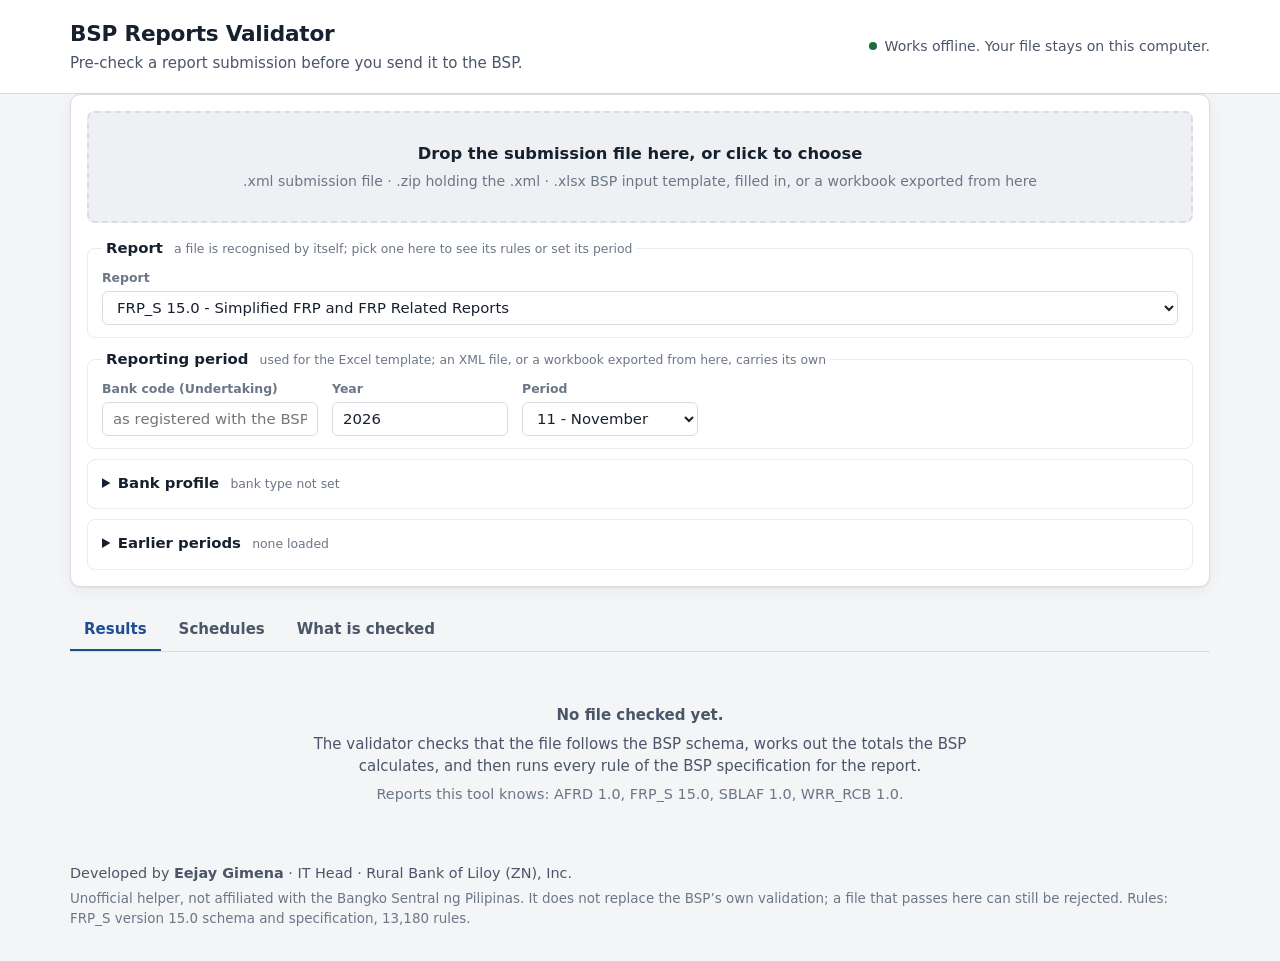
==== index.html @ db39f6fe "Add SBLAF report (Report on Business Loan Applications using SBLAF Templates) - Compiled from the SB" ====
<!doctype html>
<html lang="en">
<head>
<meta charset="utf-8">
<meta name="viewport" content="width=device-width, initial-scale=1">
<meta name="author" content="Eejay Gimena, IT Head, Rural Bank of Liloy (ZN), Inc.">
<title>BSP Reports Validator</title>
<style>
:root {
  color-scheme: light dark;
  --bg: #f4f5f7;
  --surface: #ffffff;
  --sunken: #eef0f3;
  --line: #d9dde3;
  --line-soft: #e8ebef;
  --ink: #17202e;
  --ink-2: #4a5568;
  --ink-3: #6b7686;
  --accent: #1d4f91;
  --accent-ink: #ffffff;
  --accent-soft: #e6eef8;
  --error: #b3261e;
  --error-soft: #fbe9e7;
  --warning: #8a5300;
  --warning-soft: #fdf1d8;
  --info: #2b5c8a;
  --info-soft: #e5eff8;
  --ok: #1b6e3c;
  --ok-soft: #e2f3e8;
  --mark: #fff3bf;
  --shadow: 0 1px 2px rgba(23, 32, 46, .06), 0 4px 16px rgba(23, 32, 46, .05);
  --mono: ui-monospace, "Cascadia Mono", Consolas, "Liberation Mono", Menlo, monospace;
  --sans: "Segoe UI", system-ui, -apple-system, "Helvetica Neue", Arial, sans-serif;
}

@media (prefers-color-scheme: dark) {
  :root {
    --bg: #12161c;
    --surface: #1a2029;
    --sunken: #151a22;
    --line: #2e3744;
    --line-soft: #252d38;
    --ink: #e7ebf0;
    --ink-2: #b3bcc8;
    --ink-3: #8894a3;
    --accent: #7fb0ea;
    --accent-ink: #0d1520;
    --accent-soft: #1d2b3d;
    --error: #ff8f85;
    --error-soft: #3a1c1a;
    --warning: #f1b34b;
    --warning-soft: #372a10;
    --info: #8dbbe6;
    --info-soft: #1a2a3a;
    --ok: #6fce94;
    --ok-soft: #15301f;
    --mark: #4a3f10;
    --shadow: 0 1px 2px rgba(0, 0, 0, .4), 0 4px 16px rgba(0, 0, 0, .25);
  }
}

* { box-sizing: border-box; }
html { -webkit-text-size-adjust: 100%; }
body {
  margin: 0;
  background: var(--bg);
  color: var(--ink);
  font: 15px/1.5 var(--sans);
}
h1, h2, h3, p { margin: 0; }
code, .mono { font-family: var(--mono); font-size: .92em; }
code { background: var(--sunken); padding: .05em .35em; border-radius: 4px; overflow-wrap: anywhere; }
button, input, select { font: inherit; color: inherit; }
[hidden] { display: none !important; }
.wrap { max-width: 1180px; margin: 0 auto; padding: 0 20px; }
.muted { color: var(--ink-3); font-size: .9rem; }
.num { font-variant-numeric: tabular-nums; }

:focus-visible { outline: 2px solid var(--accent); outline-offset: 2px; border-radius: 4px; }

/* ---- header ---- */
.top { background: var(--surface); border-bottom: 1px solid var(--line); }
.top-inner { display: flex; align-items: center; justify-content: space-between; gap: 16px 32px; flex-wrap: wrap; padding-top: 18px; padding-bottom: 18px; }
h1 { font-size: 1.35rem; font-weight: 650; letter-spacing: -.01em; }
.tagline { color: var(--ink-2); margin-top: 2px; }
.offline { display: flex; align-items: center; gap: 8px; color: var(--ink-2); font-size: .88rem; }
.dot { width: 8px; height: 8px; border-radius: 50%; background: var(--ok); flex: none; }

main { padding-top: 20px; padding-bottom: 8px; }
.card { background: var(--surface); border: 1px solid var(--line); border-radius: 10px; box-shadow: var(--shadow); }

/* ---- intake ---- */
.intake { padding: 16px; }
.drop {
  display: flex; flex-direction: column; align-items: center; justify-content: center; gap: 4px;
  min-height: 112px; padding: 20px; text-align: center; cursor: pointer;
  border: 2px dashed var(--line); border-radius: 8px; background: var(--sunken);
  transition: border-color .12s, background .12s;
}
.drop:hover, .drop.over { border-color: var(--accent); background: var(--accent-soft); }
.drop:focus-within { border-color: var(--accent); }
.drop input { position: absolute; width: 1px; height: 1px; opacity: 0; }
.drop-title { font-weight: 600; font-size: 1.02rem; }
.drop-hint { color: var(--ink-3); font-size: .88rem; }
.check { display: inline-flex; gap: 10px; align-items: flex-start; cursor: pointer; }
.check input { margin-top: 4px; width: 16px; height: 16px; accent-color: var(--accent); flex: none; }
.check small { display: block; color: var(--ink-3); font-size: .85rem; }
.progress { display: flex; align-items: center; gap: 12px; margin-top: 14px; color: var(--ink-2); font-size: .9rem; }
.bar { flex: 1; height: 6px; background: var(--sunken); border-radius: 3px; overflow: hidden; }
.bar-fill { height: 100%; width: 0; background: var(--accent); transition: width .1s linear; }
.fail { margin-top: 14px; padding: 10px 12px; border-radius: 6px; background: var(--error-soft); color: var(--error); font-weight: 500; }

/* ---- tabs ---- */
.tabs { display: flex; gap: 4px; margin: 22px 0 16px; border-bottom: 1px solid var(--line); overflow-x: auto; overflow-y: hidden; }
.tabs button {
  appearance: none; border: 0; background: none; cursor: pointer; white-space: nowrap;
  padding: 9px 14px; color: var(--ink-2); font-weight: 550; border-bottom: 2px solid transparent;
}
.tabs button:hover { color: var(--ink); }
.tabs button[aria-selected="true"] { color: var(--accent); border-bottom-color: var(--accent); }
.tabs .count { margin-left: 6px; font-size: .8rem; padding: 1px 7px; border-radius: 9px; background: var(--sunken); color: var(--ink-2); }

.empty { padding: 36px 20px; text-align: center; color: var(--ink-2); max-width: 46rem; margin: 0 auto; }
.empty p + p { margin-top: 6px; }

/* ---- verdict ---- */
.verdict { display: flex; gap: 14px; align-items: flex-start; padding: 16px 18px; border-radius: 10px; border: 1px solid; }
.verdict h2 { font-size: 1.15rem; font-weight: 650; }
.verdict p { color: var(--ink-2); font-size: .92rem; margin-top: 2px; overflow-wrap: anywhere; }
.verdict .glyph { flex: none; width: 28px; height: 28px; border-radius: 50%; display: grid; place-items: center; font-weight: 700; color: var(--surface); margin-top: 1px; }
.verdict.error { background: var(--error-soft); border-color: color-mix(in srgb, var(--error) 35%, transparent); }
.verdict.error h2 { color: var(--error); } .verdict.error .glyph { background: var(--error); }
.verdict.warning { background: var(--warning-soft); border-color: color-mix(in srgb, var(--warning) 35%, transparent); }
.verdict.warning h2 { color: var(--warning); } .verdict.warning .glyph { background: var(--warning); }
.verdict.ok { background: var(--ok-soft); border-color: color-mix(in srgb, var(--ok) 35%, transparent); }
.verdict.ok h2 { color: var(--ok); } .verdict.ok .glyph { background: var(--ok); }
.notice { margin-top: 10px; padding: 10px 14px; border-radius: 8px; background: var(--info-soft); color: var(--ink); font-size: .92rem; border: 1px solid color-mix(in srgb, var(--info) 30%, transparent); }

/* ---- summary cards ---- */
.cards { display: grid; grid-template-columns: repeat(3, minmax(0, 1fr)); gap: 14px; margin-top: 14px; }
.cards .card { padding: 14px 16px; }
.cards h3 { font-size: .78rem; font-weight: 650; text-transform: uppercase; letter-spacing: .06em; color: var(--ink-3); margin-bottom: 8px; }
.kv { display: grid; grid-template-columns: auto 1fr; gap: 4px 14px; margin: 0; }
.kv dt { color: var(--ink-2); }
.kv dd { margin: 0; text-align: right; font-variant-numeric: tabular-nums; overflow-wrap: anywhere; }
.kv dd.bad { color: var(--error); font-weight: 600; }
.kv .zero { color: var(--ink-3); }
.kv .rule { grid-column: 1 / -1; border-top: 1px solid var(--line-soft); margin: 4px 0; }
.card-foot { margin-top: 10px; padding-top: 10px; border-top: 1px solid var(--line-soft); color: var(--ink-2); font-size: .88rem; }
.card-foot.late { color: var(--error); }

/* ---- issue toolbar ---- */
.section-head { display: flex; align-items: baseline; justify-content: space-between; gap: 12px; margin: 24px 0 10px; flex-wrap: wrap; }
.section-head h2 { font-size: 1.05rem; font-weight: 650; }
.toolbar { display: flex; gap: 10px; align-items: flex-end; flex-wrap: wrap; margin-bottom: 12px; }
.field { display: flex; flex-direction: column; gap: 3px; font-size: .78rem; color: var(--ink-3); font-weight: 600; }
.field.grow { flex: 1; min-width: 200px; }
.field input, .field select {
  height: 34px; padding: 0 10px; border: 1px solid var(--line); border-radius: 6px; background: var(--surface);
  font-size: .93rem; font-weight: 400; color: var(--ink); min-width: 0;
}
.chips { display: flex; gap: 6px; flex-wrap: wrap; }
.chip {
  appearance: none; cursor: pointer; height: 34px; padding: 0 12px; border-radius: 17px;
  border: 1px solid var(--line); background: var(--surface); color: var(--ink-3); font-weight: 600; font-size: .88rem;
  display: inline-flex; align-items: center; gap: 7px;
}
.chip::before { content: ""; width: 8px; height: 8px; border-radius: 50%; background: currentColor; opacity: .35; }
.chip[aria-pressed="true"] { color: var(--ink); }
.chip[aria-pressed="true"]::before { opacity: 1; }
.chip.error[aria-pressed="true"] { background: var(--error-soft); border-color: transparent; }
.chip.error[aria-pressed="true"]::before { background: var(--error); }
.chip.warning[aria-pressed="true"] { background: var(--warning-soft); border-color: transparent; }
.chip.warning[aria-pressed="true"]::before { background: var(--warning); }
.chip.info[aria-pressed="true"] { background: var(--info-soft); border-color: transparent; }
.chip.info[aria-pressed="true"]::before { background: var(--info); }
.seg { display: inline-flex; border: 1px solid var(--line); border-radius: 6px; overflow: hidden; height: 34px; }
.seg button { appearance: none; border: 0; background: var(--surface); padding: 0 12px; cursor: pointer; color: var(--ink-2); font-size: .88rem; font-weight: 600; }
.seg button + button { border-left: 1px solid var(--line); }
.seg button[aria-pressed="true"] { background: var(--accent); color: var(--accent-ink); }
.btn {
  appearance: none; cursor: pointer; height: 34px; padding: 0 12px; border-radius: 6px;
  border: 1px solid var(--line); background: var(--surface); font-weight: 600; font-size: .88rem; color: var(--ink);
}
.btn:hover { border-color: var(--accent); color: var(--accent); }
.btn.small { height: 28px; font-size: .82rem; padding: 0 10px; }

/* ---- grouped view ---- */
.groups { display: flex; flex-direction: column; gap: 8px; }
.group { background: var(--surface); border: 1px solid var(--line); border-radius: 8px; overflow: hidden; }
.group-head {
  appearance: none; border: 0; background: none; width: 100%; text-align: left; cursor: pointer;
  display: grid; grid-template-columns: auto 1fr auto; gap: 12px; align-items: center; padding: 10px 14px;
}
.group-head:hover { background: var(--sunken); }
.group-main { min-width: 0; }
.group-title { font-weight: 600; }
.group-meta { display: flex; gap: 6px 10px; flex-wrap: wrap; align-items: center; color: var(--ink-3); font-size: .85rem; margin-top: 2px; }
.group-count { font-weight: 650; font-variant-numeric: tabular-nums; display: flex; align-items: center; gap: 10px; }
.group-count::after { content: ">"; color: var(--ink-3); font-size: 1.2rem; line-height: 1; transition: transform .12s; }
.group.open .group-count::after { transform: rotate(90deg); }
.group-body { border-top: 1px solid var(--line-soft); }
.group-more { padding: 8px 14px; display: flex; gap: 12px; align-items: center; color: var(--ink-3); font-size: .88rem; }

.sev { display: inline-block; min-width: 4.6rem; text-align: center; font-size: .72rem; font-weight: 700; letter-spacing: .05em; text-transform: uppercase; padding: 3px 8px; border-radius: 4px; }
.sev.error { background: var(--error-soft); color: var(--error); }
.sev.warning { background: var(--warning-soft); color: var(--warning); }
.sev.info { background: var(--info-soft); color: var(--info); }
.tag { display: inline-block; font-size: .74rem; font-weight: 600; padding: 1px 7px; border-radius: 4px; background: var(--sunken); color: var(--ink-2); white-space: nowrap; }
.tag.pos { font-family: var(--mono); background: var(--accent-soft); color: var(--accent); }
.tag.basis-practice { background: none; border: 1px dashed var(--line); }

/* ---- tables ---- */
.table-scroll { overflow-x: auto; border: 1px solid var(--line); border-radius: 8px; background: var(--surface); }
.group-body .table-scroll { border: 0; border-radius: 0; }
table.grid { width: 100%; border-collapse: collapse; font-size: .9rem; }
.grid th { text-align: left; font-size: .74rem; text-transform: uppercase; letter-spacing: .05em; color: var(--ink-3); font-weight: 650; padding: 8px 12px; background: var(--sunken); border-bottom: 1px solid var(--line); white-space: nowrap; }
.grid td { padding: 7px 12px; border-bottom: 1px solid var(--line-soft); vertical-align: top; }
.grid tr:last-child td { border-bottom: 0; }
.grid tbody tr.click { cursor: pointer; }
.grid tbody tr.click:hover { background: var(--accent-soft); }
.grid td.line { font-variant-numeric: tabular-nums; white-space: nowrap; color: var(--ink-2); }
.grid td.value { font-family: var(--mono); font-size: .86rem; overflow-wrap: anywhere; max-width: 18rem; }
.grid td.value:empty::after { content: "(empty)"; color: var(--ink-3); font-family: var(--sans); font-style: italic; }
.grid td.msg { min-width: 16rem; }
.grid td.fld { min-width: 11rem; }
.grid td.fld .name { color: var(--ink-2); }
.pager { display: flex; gap: 10px; align-items: center; justify-content: flex-end; margin-top: 10px; color: var(--ink-3); font-size: .88rem; }
.none { padding: 28px; text-align: center; color: var(--ink-3); }

/* ---- setup (period, bank profile, earlier periods) ---- */
.setup { display: grid; gap: 10px; margin-top: 14px; }
.setup-block { border: 1px solid var(--line-soft); border-radius: 8px; padding: 10px 14px 12px; margin: 0; min-width: 0; }
.setup-block legend, .setup-block summary { font-weight: 600; font-size: .93rem; padding: 0 4px; }
.setup-block summary { cursor: pointer; padding: 2px 0; }
.setup-block legend small, .setup-block summary small { font-weight: 400; color: var(--ink-3); margin-left: 6px; }
.setup-block .muted { margin: 6px 0 10px; max-width: 60rem; }
.row { display: flex; gap: 10px 14px; flex-wrap: wrap; align-items: flex-end; }
.row.checks { margin: 12px 0; gap: 8px 28px; }
.row .field { min-width: 11rem; }
.field small { font-weight: 400; }
.field.wide { margin-top: 4px; }
.field textarea {
  padding: 8px 10px; border: 1px solid var(--line); border-radius: 6px; background: var(--surface);
  font: .88rem/1.4 var(--mono); color: var(--ink); resize: vertical; min-height: 4.2rem;
}
.check.inline { align-items: center; height: 34px; }
.check.inline input { margin-top: 0; }
.file-btn { display: inline-flex; align-items: center; position: relative; }
.file-btn input { position: absolute; inset: 0; opacity: 0; cursor: pointer; }
.plain { list-style: none; margin: 8px 0 0; padding: 0; color: var(--ink-2); font-size: .9rem; }
.plain li { padding: 2px 0; }
.plain .bad { color: var(--error); }

/* ---- finding detail ---- */
.finding { border-bottom: 1px solid var(--line-soft); }
.finding:last-child { border-bottom: 0; }
.finding-head {
  appearance: none; border: 0; background: none; width: 100%; text-align: left; cursor: pointer;
  display: grid; grid-template-columns: 5.4rem minmax(0, 1fr) auto; gap: 4px 12px; align-items: start; padding: 9px 14px;
}
.finding-head:hover { background: var(--accent-soft); }
.finding-msg { overflow-wrap: anywhere; }
.finding-meta { display: flex; gap: 4px 8px; flex-wrap: wrap; align-items: center; margin-top: 3px; color: var(--ink-3); font-size: .84rem; }
.finding-vals { font-family: var(--mono); font-size: .84rem; color: var(--ink-2); text-align: right; white-space: nowrap; }
.finding-vals b { color: var(--error); font-weight: 600; }
.finding-body { padding: 4px 14px 14px 14px; background: var(--sunken); }
.finding-body h4 { margin: 12px 0 4px; font-size: .74rem; text-transform: uppercase; letter-spacing: .05em; color: var(--ink-3); font-weight: 650; }
.formula { font-family: var(--mono); font-size: .84rem; overflow-wrap: anywhere; background: var(--surface); border: 1px solid var(--line-soft); border-radius: 6px; padding: 7px 10px; }
.side { display: grid; grid-template-columns: repeat(2, minmax(0, 1fr)); gap: 12px; }
.side .total { font-family: var(--mono); font-weight: 650; }
.ops { width: 100%; border-collapse: collapse; font-size: .86rem; background: var(--surface); border: 1px solid var(--line-soft); border-radius: 6px; }
.ops td { padding: 4px 8px; border-bottom: 1px solid var(--line-soft); vertical-align: top; }
.ops tr:last-child td { border-bottom: 0; }
.ops .ref { font-family: var(--mono); font-size: .8rem; overflow-wrap: anywhere; }
.ops .lab { color: var(--ink-2); }
.ops .val { text-align: right; font-family: var(--mono); white-space: nowrap; }
.ops .calc { color: var(--ink-3); font-size: .78rem; }
.plainnote { margin-top: 10px; color: var(--ink-2); font-size: .9rem; }

/* ---- send to the BSP (local program only) ---- */
.sendcard { margin-top: 14px; padding: 14px 16px; }
.sendcard h3 { font-size: 1rem; font-weight: 650; }
.sendcard h4 { margin: 16px 0 6px; font-size: .74rem; text-transform: uppercase; letter-spacing: .05em; color: var(--ink-3); font-weight: 650; }
.sendcard .row { margin-top: 10px; }
.sendbuttons { align-items: center; }
.realrow { padding: 10px 12px; border: 1px solid color-mix(in srgb, var(--error) 35%, transparent); border-radius: 8px; background: var(--error-soft); }
.btn.primary { background: var(--accent); border-color: var(--accent); color: var(--accent-ink); }
.btn.primary:hover { color: var(--accent-ink); filter: brightness(1.08); }
.btn.danger { background: var(--error); border-color: var(--error); color: var(--surface); }
.btn.danger:hover { color: var(--surface); filter: brightness(1.08); }
.linkbtn { display: inline-flex; align-items: center; text-decoration: none; }
.attach { flex-basis: 100%; }
.attach-list { margin: 6px 0 2px; }
.send-log { margin-top: 12px; }
.send-log p { margin-top: 4px; overflow-wrap: anywhere; }
.send-log .fail { margin-top: 8px; }
.send-log .rawstatus { font-family: var(--mono); font-size: .78rem; }

/* ---- schedule viewer ---- */
.sched-head { margin: 4px 0 12px; }
.sched-head h2 { font-size: 1.05rem; font-weight: 650; }
.sched-head p { color: var(--ink-2); font-size: .92rem; }
.sched-table { margin-bottom: 18px; }
.sched-table h3 { font-size: .95rem; font-weight: 650; margin-bottom: 6px; }
.sched-table h3 small { font-weight: 400; color: var(--ink-3); margin-left: 6px; }
table.sheet { border-collapse: collapse; font-size: .84rem; }
.sheet th, .sheet td { border: 1px solid var(--line-soft); padding: 4px 8px; vertical-align: top; }
.sheet thead th { background: var(--sunken); font-weight: 600; color: var(--ink-2); text-align: right; min-width: 6.5rem; max-width: 12rem; font-size: .76rem; position: sticky; top: 0; }
.sheet thead th.rowhead { text-align: left; min-width: 16rem; }
.sheet thead th .code { display: block; font-family: var(--mono); color: var(--ink-3); font-weight: 400; }
.sheet tbody th { text-align: left; font-weight: 400; background: var(--surface); max-width: 26rem; position: sticky; left: 0; }
.sheet tbody th .code { font-family: var(--mono); color: var(--ink-3); font-size: .76rem; margin-right: 8px; }
.sheet td { text-align: right; font-family: var(--mono); white-space: nowrap; }
.sheet td.txt { text-align: left; font-family: var(--sans); white-space: normal; }
.sheet td { font-weight: 600; }
.sheet td.calc { background: var(--sunken); color: var(--ink-2); font-weight: 400; }
.sheet td.none { background: repeating-linear-gradient(135deg, transparent 0 5px, var(--line-soft) 5px 6px); }
.sheet td.zero { color: var(--ink-3); }
.sheet td.hit-error { box-shadow: inset 0 0 0 2px var(--error); }
.sheet td.hit-warning { box-shadow: inset 0 0 0 2px var(--warning); }
.sheet td.unknown { color: var(--ink-3); font-family: var(--sans); font-style: italic; }
.legend { display: flex; gap: 6px 18px; flex-wrap: wrap; color: var(--ink-3); font-size: .84rem; margin-bottom: 10px; }
.legend span::before { content: ""; display: inline-block; width: 12px; height: 12px; margin-right: 6px; vertical-align: -1px; border: 1px solid var(--line); border-radius: 2px; }
.legend .l-in { color: var(--ink); font-weight: 600; }
.legend .l-in::before { background: var(--surface); }
.legend .l-calc::before { background: var(--sunken); }
.legend .l-hit::before { box-shadow: inset 0 0 0 2px var(--error); border-color: transparent; }

/* ---- editing in the schedule viewer ---- */
.editbar { display: flex; gap: 8px 14px; align-items: center; justify-content: space-between; flex-wrap: wrap; margin: -2px 0 10px;
  padding: 8px 12px; border: 1px solid var(--line); border-radius: 8px; background: var(--accent-soft); font-size: .88rem; }
#edit-note:empty { display: none; }
#edit-note { margin: 0 0 12px; }
.sheet td.edit { padding: 0; background: var(--surface); }
.sheet td.edit.bad { background: var(--error-soft); }
.cell-in { width: 100%; min-width: 7.5rem; border: 0; background: transparent; color: inherit; font: inherit; font-weight: 600;
  text-align: right; padding: 4px 8px; }
.sheet td.edit.txt .cell-in { text-align: left; font-family: var(--sans); }
.cell-in:focus { outline: 2px solid var(--accent); outline-offset: -2px; border-radius: 0; background: var(--accent-soft); }
.xbtn { margin-left: 6px; border: 1px solid var(--line); background: var(--surface); color: var(--ink-3); border-radius: 4px;
  font-size: .72rem; line-height: 1; padding: 2px 5px; cursor: pointer; }
.xbtn:hover { color: var(--error); border-color: var(--error); }
.list-tools { margin-top: 6px; align-items: center; }
.edit-fields { margin: 0 0 12px; }
.edit-fields .field-in { font-family: var(--mono); }

@media (max-width: 860px) {
  .side { grid-template-columns: 1fr; }
  .finding-head { grid-template-columns: 1fr; }
  .finding-vals { text-align: left; white-space: normal; }
}

/* ---- static panels ---- */
.lead { color: var(--ink-2); margin-bottom: 14px; max-width: 52rem; }
.steps { margin: 0; padding: 0; list-style: none; counter-reset: step; display: grid; gap: 10px; }
.steps li { counter-increment: step; background: var(--surface); border: 1px solid var(--line); border-radius: 8px; padding: 14px 16px 14px 56px; position: relative; }
.steps li::before { content: counter(step); position: absolute; left: 16px; top: 14px; width: 26px; height: 26px; border-radius: 50%; background: var(--accent-soft); color: var(--accent); font-weight: 700; display: grid; place-items: center; font-size: .9rem; }
.steps h3, .note h3 { font-size: 1rem; font-weight: 650; margin-bottom: 2px; }
.steps p { color: var(--ink-2); max-width: 54rem; }
.note { margin-top: 14px; padding: 14px 16px; border-radius: 8px; background: var(--sunken); border: 1px solid var(--line); }
.note ul { margin: 6px 0 0; padding-left: 20px; color: var(--ink-2); }

.foot { padding-top: 22px; padding-bottom: 32px; color: var(--ink-3); font-size: .84rem; }
.foot .credit { color: var(--ink-2); font-size: .9rem; margin-bottom: 4px; }

@media (max-width: 860px) {
  .cards { grid-template-columns: 1fr; }
  .group-head { grid-template-columns: 1fr auto; }
  .group-head > .sev { grid-column: 1 / -1; justify-self: start; }
}

@media print {
  .intake, .tabs, .toolbar, .foot, .btn { display: none !important; }
  body { background: #fff; }
  .card, .group, .table-scroll { box-shadow: none; }
}
</style>
</head>
<body>
<header class="top">
  <div class="wrap top-inner">
    <div>
      <h1>BSP Reports Validator</h1>
      <p class="tagline">Pre-check a report submission before you send it to the BSP.</p>
    </div>
    <p class="offline" title="The page makes no network requests. The file is read by your browser only.">
      <span class="dot" aria-hidden="true"></span>Works offline. Your file stays on this computer.
    </p>
  </div>
</header>

<main class="wrap">
  <section class="card intake" aria-label="Choose a file">
    <label class="drop" id="drop" for="file">
      <input type="file" id="file" accept=".xml,.xlsx,.xlsm,.zip">
      <span class="drop-title">Drop the submission file here, or click to choose</span>
      <span class="drop-hint">.xml submission file &middot; .zip holding the .xml &middot; .xlsx BSP input template, filled in, or a workbook exported from here</span>
    </label>

    <div class="setup">
      <fieldset class="setup-block">
        <legend>Report <small>a file is recognised by itself; pick one here to see its rules or set its period</small></legend>
        <div class="row">
          <label class="field grow">Report
            <select id="report"></select>
          </label>
        </div>
      </fieldset>

      <fieldset class="setup-block">
        <legend>Reporting period <small>used for the Excel template; an XML file, or a workbook exported from here, carries its own</small></legend>
        <div class="row" id="header-fields"></div>
      </fieldset>

      <details class="setup-block" id="profile-box">
        <summary>Bank profile <small id="profile-summary"></small></summary>
        <p class="muted">The BSP looks these facts up in its own records. They decide which schedules are required and which rules apply.
          Rules that need a fact left blank here are counted as &ldquo;not checked&rdquo;.</p>
        <div class="row">
          <label class="field" data-need="BNKGRP">Bank type
            <select id="p-group">
              <option value="">Not set</option>
              <option value="RB">Rural bank (RB)</option>
              <option value="TB">Thrift bank (TB)</option>
              <option value="UKB">Universal or commercial bank (UKB)</option>
              <option value="DB">Digital bank (DB)</option>
            </select>
          </label>
          <label class="field" data-need="PARENTBNKGRP">Parent bank
            <select id="p-parent">
              <option value="NONE">None, or not a bank</option>
              <option value="UKB">Universal or commercial bank</option>
              <option value="DB">Digital bank</option>
              <option value="TB">Thrift bank</option>
              <option value="RB">Rural bank</option>
            </select>
          </label>
          <label class="field" data-need="BRANCHCOUNT DOMESTICBRANCHCOUNT">Banking offices <small>head office and branches</small>
            <input type="number" id="p-branches" min="0" step="1" placeholder="not set">
          </label>
          <label class="field" data-need="SUBSIDIARYCOUNT">Bank subsidiaries <small>reporting with this bank</small>
            <input type="number" id="p-subsidiaries" min="0" step="1" placeholder="not set">
          </label>
        </div>
        <div class="row checks">
          <label class="check" data-need="ISDOMESTIC"><input type="checkbox" id="p-domestic" checked><span>Domestic bank <small>not a branch of a foreign bank</small></span></label>
          <label class="check" data-need="A_TRUST"><input type="checkbox" id="p-trust"><span>Has trust authority <small>files the FRPTI schedules</small></span></label>
          <label class="check" data-need="A_EMI"><input type="checkbox" id="p-emi"><span>E-money issuer <small>files the EMONEY schedules</small></span></label>
        </div>
        <label class="field wide" data-need="@branches">Branch list for the BRIS regional checks <small>optional; one office per line: branch code, region code, location code</small>
          <textarea id="p-branch-list" rows="3" spellcheck="false" placeholder="001, 9, 4&#10;002, 9, 4"></textarea>
        </label>
        <p class="muted" id="branch-help" data-need="@branches"></p>
      </details>

      <details class="setup-block" id="history-box">
        <summary>Earlier periods <small id="history-summary">none loaded</small></summary>
        <p class="muted">Some rules compare this period with an earlier one (last month, last quarter, last year, the last three year-ends).
          Add those submissions here, as XML, and the rules run; without them they are counted as &ldquo;not checked&rdquo;.</p>
        <div class="row">
          <label class="btn file-btn">Add earlier files<input type="file" id="history-file" accept=".xml" multiple></label>
          <button class="btn" id="history-clear" type="button" hidden>Remove all</button>
        </div>
        <ul class="plain" id="history-list"></ul>
      </details>
    </div>

    <div class="progress" id="progress" hidden>
      <div class="bar"><div class="bar-fill" id="bar"></div></div>
      <span id="progress-text">Reading...</span>
    </div>
    <p class="fail" id="fail" role="alert" hidden></p>
  </section>

  <nav class="tabs" role="tablist" aria-label="Sections">
    <button role="tab" id="tab-results" aria-controls="panel-results" aria-selected="true">Results</button>
    <button role="tab" id="tab-schedules" aria-controls="panel-schedules" aria-selected="false">Schedules</button>
    <button role="tab" id="tab-rules" aria-controls="panel-rules" aria-selected="false">What is checked</button>
  </nav>

  <section id="panel-results" role="tabpanel" aria-labelledby="tab-results">
    <div class="empty" id="empty">
      <p><strong>No file checked yet.</strong></p>
      <p>The validator checks that the file follows the BSP schema, works out the totals the BSP calculates,
        and then runs every rule of the BSP specification for the report.</p>
      <p class="muted" id="report-list"></p>
    </div>
    <div id="results" hidden></div>
  </section>

  <section id="panel-schedules" role="tabpanel" aria-labelledby="tab-schedules" hidden>
    <div class="empty" id="schedules-empty">
      <p><strong>No file checked yet.</strong></p>
      <p>After a check, this tab shows each schedule as the BSP will see it: your figures plus the totals it calculates.
        Values can be changed here too, then exported to Excel or XML.</p>
    </div>
    <div id="schedules" hidden>
      <div class="toolbar">
        <label class="field grow">Schedule
          <select id="schedule-pick"></select>
        </label>
        <label class="check inline"><input type="checkbox" id="schedule-filled" checked><span>Hide rows with no amounts</span></label>
        <label class="check inline"><input type="checkbox" id="schedule-edit"><span>Edit values</span></label>
      </div>
      <div class="editbar" id="editbar" hidden>
        <span id="edit-status"></span>
        <span class="row">
          <button class="btn small" type="button" id="edit-xlsx">Export to Excel</button>
          <button class="btn small primary" type="button" id="edit-xml">Export to XML</button>
        </span>
      </div>
      <div class="send-log" id="edit-note"></div>
      <div id="schedule-view"></div>
    </div>
  </section>

  <section id="panel-rules" role="tabpanel" aria-labelledby="tab-rules" hidden>
    <p class="lead">Everything checked here comes from two files the BSP publishes for the report: the XML schema (XSD) and the
      specification workbook with its &ldquo;Assertions&rdquo; sheet. Finding codes are the BSP&rsquo;s own rule codes, so they match
      what the BSP portal reports back.</p>
    <div class="table-scroll">
      <table class="grid" id="rule-grid">
        <thead><tr><th style="width:11rem">Codes</th><th style="width:7rem">Count</th><th>What they check</th></tr></thead>
        <tbody></tbody>
      </table>
    </div>
    <div class="note">
      <h3>What this tool cannot see</h3>
      <ul>
        <li>The BSP&rsquo;s reference data about your bank. Enter the facts under <em>Bank profile</em>; anything left blank turns the rules that need it into &ldquo;not checked&rdquo;.</li>
        <li>Your earlier submissions as stored at the BSP. Add the earlier files under <em>Earlier periods</em> to run the period-on-period rules.</li>
        <li><code>CHECK-</code> findings are this tool&rsquo;s own sanity checks. They are not BSP rules and are always warnings.</li>
        <li>An empty sheet in the Excel template is treated as a schedule that was not submitted, unless the Header sheet of a workbook
          exported from here lists it under &ldquo;Filed empty&rdquo;.</li>
        <li>This page cannot send a file to the BSP by itself. Run <code>node submit.js ui</code> on your PC to get the same page with
          &ldquo;Send to sandbox&rdquo; and &ldquo;Submit to the BSP&rdquo; buttons; that program holds the bank&rsquo;s certificate.</li>
      </ul>
    </div>
    <div class="toolbar" style="margin-top:18px">
      <label class="field grow">Look up a rule
        <input type="search" id="rule-search" placeholder="Rule code, schedule or words, e.g. RIN-AAS3-272, FRP_BS, deposit">
      </label>
    </div>
    <div class="table-scroll">
      <table class="grid" id="rule-search-grid">
        <thead><tr><th style="width:17rem">Rule</th><th style="width:6rem">Severity</th><th>Message and formula</th></tr></thead>
        <tbody></tbody>
      </table>
    </div>
  </section>
</main>

<footer class="wrap foot">
  <p class="credit">Developed by <strong>Eejay Gimena</strong> &middot; IT Head &middot; Rural Bank of Liloy (ZN), Inc.</p>
  <p>Unofficial helper, not affiliated with the Bangko Sentral ng Pilipinas. It does not replace the BSP&rsquo;s own validation;
    a file that passes here can still be rejected. Rules: <span id="spec-source"></span>.</p>
</footer>

<script>
// Generated by tools/build_spec.py from AFRD_v1.0.xsd and AFRD_v1.0_specification.xlsx. Do not edit.
// "blob" is the gzip + base64 of the compiled report definition (62 KB of JSON).
(function (root) {
  'use strict';
  var BSPV = root.BSPV = root.BSPV || {};
  (BSPV.specs = BSPV.specs || {})["AFRD"] = {"report":"AFRD","version":"1.0","title":"AFRD Financing","root":"AFRD","ns":"http://bsp.gov.ph/xml/AFRD/1.0","periodStyle":"quarter","sheets":["AFRD_MRA","AFRD_A","AFRD_A1","AFRD_A2","AFRD_B","AFRD_B1","AFRD_B2","AFRD_B3","AFRD_C","AFRD_C1","AFRD_D"],"blob":"H4sIAAAAAAAC/+19i3PbtrL3v8LR9H7Hqm1JBPhM2tyR/MjxNH58dtI2J/FkaIm2eSuJLikl9Tk3//sHgC8sHiTlSI7TL+1Ma1LE4ofFArtY7AL/6czTzrPO7WJx96zfv0rvejfxx97dbf+v2bQ/PDzf75u9QWenk8TxgnxH35Cnxf1dSIq9+0/nirxMyZs5+f/+/TyYReP9JL6bxJ/mH96c7B+cvx7+cnTy8tejg98+OJ3PO1mJKC9xNF+EN2Hy4fW+9eHs9OLDyem/yC+ziP6GBgNa8Sz4iz34Pq13Qv62yB93AUXzbrDrX/5nsGN9rqFsSpTNkqxV0DQrmibC1mVJb5LTO6NN/hDM4uV88eEuTktiFUZf/KdXYTbpX9f0LyShN93PW+/f94pH9Ln737XVl1Xvamp8GJz373f/uw2kCECaL2dXhM3xtV/HkaJeX2q8X3VdCgiPb4PEHmREX4Uc3eyB/CSWex3+tfhwfHQy+HA8/B3pi7KfchTD3X8RIKTpl9sanpcNNO3mPi/5axf8HcjdbeuanC6v0mgSBcn9h3E8CTufL3c6t2EwCRMy1N513szJX4vgj2h+09kZXO6867wNg6SzY9I/z8IkiglydEkKLefRn8uQFCJ/j+P5hA7Vzta7fzJal+9oscuf0ABh4/TcEN7/zN4PT/aN8n1G+/In3O0SvML3L1am8+LnnJBQwvjJoGW6jJj428/5b5TglkiRlCQklTRfPJjmi58zooSH13Eyy6a7eT4Hfjg+H9LOJo/n4V2cLIx4bixuQ+PNIppG/w4WEXmOr41XcTAPrqahcbgk3WC8DOdhEizCifHpNhrfGp/CJDQuwoUxJB0fGqQeY3iTROPldLFMwh3jMEpvCZwwNYbziXG+TIKpsR9+DKfx3SycL4wtiqVLPpsH8zGTiw6RSpNM1+y/i6sS9PHw6IT8+gf58+JRgQcPAT7uPPtP53wwMAd79D+kFYMdTDqieIXyV3QYlC9x8dLMXiK5MAKFEfeyLJx/[base64]/Jiq8YPk8YNU4wepxg+Sxw9SjR+kGj9IHj9INX6Qavwgefwg1fhBqvGDpPFTzPSFQoRDBuhaE+jaYihmTwjM4gV38idApcBfyC2SRl6haQAkBCAhAAkBSAhAQgASApAQgIQESFDTO7ym3yrGcaFUynGMxFEq6n/TEl4gUcMgU3whEkVYsCEywLwNse61xXPW3EJ8KBeqZ8q4ut95oPIkhVSTFFJNUkiepJBqkkKqSQrJkxRSTVJINUkhTxw2yAbDBgG9U9RVypPHi/[base64]/yd549SGQPBuocw0UZRiKfMFC1GC68MJIYVnZQPnywsKjKijwC55DAGSRwTvk7zzksKQafX1eXBPjPkfQ5Ap8j+Dmc8v1qyoeI+CKPwDkscAYLnFP+nnPuM91P+ZQyry5zonR2OmbP2A/v4jRaGK+i4CqaRosopP5hRBYs8J8OdfgyVwv5OSjLpdRvdxXM/5BKYb4UpqWuYCnqADxhvr9garyMP4bJnLrpdoxoPp4uJ9H8xqBf3sUU1Zh8ky6vJtHHKCUlMhdfNE8XyZIWCjLkO+Sb8a0RkD+ulgtjHi+MaTSLqAtxEe+wGkfLJAyWtH66W5PQus/Dj+F8Ge5wv+0t00U8I2RoNdOY1n5TIjSWcwJMbC+xIKv2WrS9Y9jeisBu/GlOIFHau+N4vkji6ZQ8j+PkLk4YR1Jj6+Xp3l7aFWoxEeZqsfM+PKE+UbZNQzpe06G+LXRpQcShRFDPGEXTaWqcBffUA0tfIerEUJVwcxEYxQmRKNJPqXGdxLOMvcH85o/YuCCtpO5X0odnBMRdNA9Ik0YXZ91nHGmKyASkvYy0SfpkEqVj2iQqB3dJPA7DSQrL2rCsn5VFxsEsTG7C+fjeCCYfg/k4hOVMWKc5yMph45T0zyQJrhfC97Ae08y+t4xT0uAEfusL36Jc7lWsWrvs09dManhIjtB7Js5Fk4k/HblEvgNC9E7qeST2vMnEetLLWm5clY2iuFmb6KZFMbaviVSzn/kuR2KXm3ZGk4jxeXi3TMa3QRoawU0ShrRxqfEpWtwaRHJ2dExbO88IRpuMYA6jk2FEdRDLSbCkYg4gFTejgo29MFlE1wTjImQzQ5Cm0Q1rS/8uID+No7tsT4QRTkIyDhJSo64aAayXVWORQTheJqydxjScMwbR5pbd1qIJSGiCn9G2JQnQEfAhOMQGWyhLUDYs0rtwHJGei+e7BWIy9G+SYJZm2z2H5/vGNbd/U1SERbFCbJReN1VU0irr2TFiVmJxG8zr66TtgnWy0X7TU0xA1ag/u6XzIZkQw3KmPpqny4R+ZuxVGsDYOts/2uvy9UltZEP5tmhjSnRWEGUbaJPwasGJe2pYfY6SL1GyciUANImkEXxb0AlFcTaGMZ3m6L6dWMJWlHBKHUJLHKXpkijAq3vGIn7PbkQnqHxCqVhHdMn+6Kzbf0XlWfvJK/JJNmsU+oN+lu0lprfBdGpchcYyJRWHf5EZJI1ItQRBnPd2yLp+NwmnbA8yGC/IZFKoUzQo1ILQMDef8S+43sgaWXaBreSIl/MQdoGOobZYnI1Mq2e8jsnkxnjyjzTbRyXvue9hMczGo90zXoVp2t8aTiZdYx6yKZWYQmnY35qE2V9dOsUn4Z/LKCHMSMI0TD4SJtu0UQPPHiiNC8xGodMzzpI4m4jZkJpGhMwkWtwbW/Z/[base64]/8OOihwpMxkBwEmn33jhg9QD7PKsmr+DC6LPfNrfJ7q+l7BL+3tbsY22ATQ9rMLsmPqhaLX7stvq52lb0WX+Pya9mrCaMZgI9zAL2a3H5vc/e+GDwHW+39uo+fm5pF+ahnIDItChJdmiK8DEpTlQ2W6cSmPphGNxGl8ooZ+VsX41syXZLnYbcsbyvK41w/[base64]/ubldHhPk5/2Q2F1TZuoJws9MvSCVWkRrOibzfrCIk3u5fTXBbQw7r6P0lb/58spbBaiJ8Vs/[base64]/YTiccUtmujxnMxb5W9CnhtvPVl3mQKn8ca7MeXJQLxbacjhm7l5mgffJxH4Y/UVmzNdhMqsUahLTpV7ubKoUqk6fcshktW3laptH9tttPA3TgE7aufuJWj6EFE+psDegwWL1BJ81w5jZPHQ1nhoezylU8AoaLOKKlq52yj7Li/pquyUrCrUOZ2fxpVTaOTf0boNFrmCn08LIW9C1ErHzAmLEhNTDa/bZMilr3BlZZCa5uUR0WIr6Rr9wYOA+WAxvpI7gesHcdUSNktVcRJQreTwM6HfPDIt+aA7AWpuzQw27bzhwrc3YSI2UHU7Njzat5pWLyXxNZlaLBzG6djW1X0PSgiQt1QS2DeanFdeoqpWWevmoWoVBMwNGpBs/[base64]/UwoXWa2JV2jmjeCfXrtmt9U2h3DzlbQK+OOrWuqoKLxlnN8rurcxelNxhWWUHfy2IpUkN3dskXt7cCkYksWNoDMe9QBHJ9ue4R/jBNvyY5dg/ml8nQfa4TNS4sGx/TnrML747WqZ0D43go1ECd0mUqklYsh0a9jjXOumlX4PpMjT2bgNi68u+y4yMLTvUrrnuPsz34/g9NWK2/09I1wLUB1RuzRk+Nff6AnlH9p01WMtNvqz/[base64]/itL/[base64]/0+nr3Okhm/WsWnXVv0KSC8C4hFvgyoVs+ICSzWuTnURrSIh8sS2fh+DaYF1ETs3gSJsWTSAxJS36cL5MXMQGSzsQCWFrvWzAg9I5bvFaNMMgqDvVFYpa01LdJ7eM/[base64]/ydIP1NsqVvCZezzhbXk2jsZEwIBHwAonlPckt4rP90CzgnnkeCF9m8SJk4nIbBlOytqU4P4XTKeu/vJfDJC16+Tqe/lF0dCZ5SSZ5V9BJNzwfpV2eI7OQHnpWpIZFiXEbL9PwNp5OMtkIJpOEVkmhTKrYTJplVOzfZo0e54t1xbzgS/FO5qDw/nGiGE0I4eg6CmnOCHOj0F5AmAX59oY94yTuGZ6FbYE+8PRliUIqR9ND4+m+1BNV4yMy+qxNpH1ZqhJNbHqoM6q+miIMrMnHpAdk1ZSB1O2qB/[base64]/nA7b5mtrN53g/Y4JYvkDcC9gjDcc+vz+3F5pVgkh+W9wTKsewgsZXEnLssn42lZ8q7gAU+rfkuOWGS/7h1284wujqwtbxMeQlautkXn9POgQa4ORxfPptJsmi1ZwTrCXPpV31iT/QJMkJK4Uv1WGV42+FgZYPbWzJX721y5ryD2vMUQkWVCRfPDEX3MNXnlI3QIpzgH1/npb1tsooKhw9A1CIZwOXq5gSsZpidkJcnsZX3eAwvT7JYWGTA4L8I/lyyb7YSdhQzsxW+mV5HQqw+fgrSdjJ5EJ7Mc3L9vP2KhH1ed8bW9h59G7/1tO84SOm4l3artNet7r22012yh1w56DzJitP1nf++/jfafI/TfWsxFbW8633tz3b0JfV+jjSVoCuj4RF/a0PL0rK/oS9NieqyETmXoV33+pinmbzakbqivKlg1eRPu3j8olVMZilWfuWmqswlXyeNUhlPVp22a6qzFVZI4lSFR9Tmbppgd+T2DU3UQxTefzwkjWFpmd+omqizb0xyY68j2RGUOo/nY2Z5cFqa5tnxOSskePCyfE/O8QOoDKFT5nHUdlVGrDqeoTfGsI+TLPa4/k8Gkcd9iV3NnUdAsCvlQI1ZKOioDlENdhcmT1yadkSEk9bY6JWMXd9uEoY/qwtDFhn+VePM1gQAWhd24A2drtrv0G2S2ZjdKv39lazaL9NtLtmYvR7/7Y9dttRSBWtsgTGsbBGltgxCtbRCgpd2X4Mcfm9pgF1aH2q3zQDtuRyKbJuyBcqtDAMcvtIrF1xF3PiCGVE3VxL4nUX0zT2l7SSsvlldxQmZYZvbrOZHNnOXOdO1otwRI9kC5V9LQC4SPx9E4iXeMixk98o8y+JhM7MsZ5/UhvD2+OD5I+d0PVilSqYYDqdJMLYhVOwItfcK/bhrQnFYkzOT8Io4u7Rq3Fr6i4G5gs8LVruLpU92anTW0/Yqdm7dLG6lvHF2QCZ7XQerPDomey3xWqrW3otvkvYOHDOkN7Bv8Tfkt+/gffbLbwDbB37SzZL/+BtTABvz/f9PukB327RXkBrz0fx8uC8sYVLOCkFdiX2UhsxEYXy0UsdXSCaRa6Es4Qgm3sYQrlPAaS3hCCV8f3ZVj4HOAaUS0bt2UA7hUnOnntcjuha8cuaArf+XJr3zJgQij1VwAELYHyetAr0X4Jlo5fBO1Cd9sv8R2Gks4Qgm3sYQrlPAaS3hCCV/yxMNIQRewFvYEltfgXouoVbxy1CpuE7Xa3nXhNJZwhBJuYwlXKOE1lvCEEr60OwGjNF3AWtgTluz/[base64]/KXhLfqS9TAZR0vk1qnwZzarGeJdEsSKLpPVkb3gQ3WRYYuAykik/hM9h+JcsdetjSXnBHkyJ5BLAxOl/mKktU4Ac2BzpPZXZJFfTvmsVpoLW+yLanoKvirs/YbRTMV7KIx39U2VcXt0ESwlgV+Vs+u3UvTmE6l/z5YRAlcCHFmkNz6wiBWgCu4kNd7Z7iW7lq7nSpMq5GpFgF4GQ5iMLnPNHmMPGGEbQBh6tXu7ze6UADH9r20KwH81epTarZE0xDpVIoJsE1LuS/y+tm5BXJgdMbn2Y34PL+LvHfJb6lxGM54nxlrb6BfYDvEvxdgltKsCU584ERuYFdke/C+V049cIp7IHg2igqKaqM7T4Mwe7Db3T34fVmo7nUOB7zEAb0MI92Cy+TdjFfH+oJblatiffkL75SH9g8EqtqR01zfrMUgqO8vYtLMa+Pq8SrRuOsj20byQT+otzeVbNhWsXBrNT5G0mc/Qo8gbPgXs6MPNWG0qaGZe2lmCvNal9AeI1ZLYoDjeErR37lNp8is63b33QecvFZu1SZtnuiWNwTrT99Zlu3temI2Tjry79RHIUMXznyK7f51Jpt3d6gI6abrC+pR3FGMnzlyK/c5tNutnWba46YK7O+TCHF4cnwlSO/[base64]/MYaqiqEPJpn2SfAH7zOirJRPUzTMMs04t3J66wnk2VL5QJR5PSK5X+NAmP4kfzKpmdlQng5yv6P/uq1BzmDN4TlkRzCGg+vHnPthFd4bfWX2ylmNJVfld8oaONarcX7aO7Som46JFt7/2qbqnCKtpLejXpA19JMOMj3i7iReJ7G02jCRtI5meSSBT1KodYtyY29T7fR+Nb4FCYhsUGIlZBGkzA7nKg8USzcIcYCPb++uIog8+Py5t0WhdRVbBPVzwmPjH24Gnadz5a8PDrcyi4oPT4fVjeU4sJP8dPg+eB53Qdd1S3V/MTzezVVsc9gCdx8rpH2EuryGuxBD9n6O6TLa31+NOiHypmy5oAj/TXOx+cj8d5iU32Pc7N7St6WUx98pL+bGaLBEI3VrnfE7AncfCaS/s5lCMiCgOx2gMSUANx8XJL+LmUIqNHxqF6oa92J6uOJ9BckQzR1JxLp2eMK17bh5lOG9BcfQ0AuBOS1A+QJt7Jhye1kNjqTNIC8mhuN9YB8zYXG8v1gtS6hLUUX+0ofd3dXcf8ydAptKXzXjtIPxBOrcQuVV5tta+8Ny7W+pbj7TMs80xQucwN1gsnahJO1KU/WuOYON18mZUJSJeu21DdrFuzrinepFS9KgF2eLGgQmP5NgedY0JlAAb0YPAcU+uDX52aXJ4IqIoJ+emEMus+3QO1kcQS+6QrEsJIYVhDDAjFcEKs9j19nsJSns/P/iAuB42gezZazIuTnnBiIUZKdan4VGsPpNB4XB0g+E0+Q3KKHTv5lUNvVGHZV1UH/l9lrd88z5+4Kel92UQ/nAbsCl4vX3ibu5M4/1QFf/EkwUkE3x9zu9BjOw0XAtc3y4DxXuNcYLdN8ipcmmIZzYx38RW/k6u8zbpPlw70UOyVFSxWSIJ3Glt3FlFHkydCLu9h6pZ8d1sGitK7uiREdlye99blD37g6sFQHqtYznHHfb43akiji3FF4FiZjetVVdtVYa4J2w+lv52F6R3qEdSRzNgtuPfqOjriXSby8M9g14hfLK7IAKe7wYo2FZ7y9Pn09fCWuV38vlua/52sinky5FOEXp78La/DT/QOmpd75l8USgdNa4rYwsPsFS7W0CSsDGO6Lw2t9gdVU2ieVMQa30+COFLxYFWr4UtuViq5S6ZV65jUzgjpTQaBQkpVmEpUSp49KVXQpzfWM21T7jy6O9o+G52+N/E0xDXwdTfBdEXxXBN8VwRcrgs/kXzLYl9Mwt+wO/u9u5mzbpW7FcrPpH9nLfxjpbbycTgzCCTok0+XVLFoUQ/IuTKJ4whxmV9TtRyabi5M3r17lnqP9S9q/P1N2nL8hM8iA/NvZenV6+subs633ndHw5Jf3nefGe26u2Tt9c/Kavnz3zzCYhMnluzf0dpRFQFXRZffFoGv8bBwOX11Qcow9RycMP0KDXY9qtaMTI39+1vZg291q16lTrDFzlxb9P+8B0v5Id9Sztmaf7IlreDqx7wx6JuMChI4F6FiAvq5DdMvhqBuNzYzAdYzATYxwGxhhCYywBEZoT/[base64]/fGlEkRlg51tStEZQqpkq1fQScfni4opzyYmA2gBLUG/YUoLSxD5pxUQsIqQFdvH5pZuuk4Qfm5No9eHX08mj06mD31enw5GI3s812uS09PpROeQ88mX+P6f1lw+xYAPrnqFhukaVW+OcymPY0xqFygBWfjC5B+PGXtQQ9RktQc0vQF7cEP0ZLcHNLvly6rMdoidXcEquuJebuyWnv9NAYnZ6fn/[base64]/DZS4K9FCvwnKgV+Gynw1yEFZfj9E2NBGWpfx4IyAn8NLMBPlAW4DQsapGCEPmQsuPjn8PwAtP/DW3P3oa3PDr/UNn2EduSzKuuZ8MM7scXFwaNl84SNJZqh23lIi50n1GJHarG73hajb7yP0cNa/A338eotxt94H+OHtfgb7uPVW2x9431sPazF33Afr9ribP/iw9PpZkUch24fQ/7o4XZJxQfnafPBacMHt54Pe6Tlrw3Ch7Pz072Dg/0LbkOz3RFCwkY0xZ23/XV+7JMcvGGqYh6kD9yaPWk9brRB3KgJN3o4brxB3LgJN344bmuDuK0m3NbDcdsbxG034bYfjtvZIG6nCbfzcNzuBnG7Tbjdh+P2Nojba8LtPRy3v0HcfhNu/8G4s1SxzeAuPTs63MURk3rc+7sHv+8dXFwYe6fHZ6+Ohid7B8abi4N9Y/TWOH39z4Nzg+ZCVa3hwoKWM3a3xBenrBkJO3so++iMGBv5iZVZWGq0SGFyr4JPgypabJ9rvAmj3kqjobO1dXQxPHl7eqjK+Bqd/PLy/Eyf6PX8fefNLyPy+/vOPvlf1zg9N2rInRFz7OT1qkS7XWN4sm9siUlrP7MEs25H1439/YPDo72jg5O9t1yP7hb5hasUGAyKPNow6+JlmufWjUFfZ51Kk+z6KW/40VKkwKpJkrQrj4e/b2m6k6YFD+gJGRdvjstzoPKviqNAypNAaFJxdSrITuenn7XEB6sRH3DEB4z430m0aBomG5P5cWeEax/DJKUXlj7rmD0qSYtoMQ3zn0FqZ5Z4ebG4Zz+TEUpGdtL5/P8AfPLkLFv7AAA="};
})(typeof self !== 'undefined' ? self : globalThis);
</script>
<script>
// Generated by tools/build_spec.py from FRP_S_v15.0.xsd and FRP_S_v15.0_specification.xlsx. Do not edit.
// "blob" is the gzip + base64 of the compiled report definition (6473 KB of JSON).
(function (root) {
  'use strict';
  var BSPV = root.BSPV = root.BSPV || {};
  (BSPV.specs = BSPV.specs || {})["FRP_S"] = {"report":"FRP_S","version":"15.0","title":"Simplified FRP and FRP Related Reports","root":"FRP_S","ns":"http://bsp.gov.ph/xml/FRP_S/15.0","periodStyle":"month","sheets":["FRP_1","FRP_2","FRP_6","FRP_7","FRP_8","FRP_9A1","FRP_10","FRP_11","FRP_11A1","FRP_11A234","FRP_11B1","FRP_11D1","FRP_11E1","FRP_11F","FRP_11H1","FRP_11H2","FRP_12","FRP_12A1","FRP_14","FRP_15","FRP_15A","FRP_15B","FRP_16","FRP_17","FRP_17A","FRP_17B","FRP_19","FRP_22","FRP_22A","FRP_24","FRP_25","FRP_27","FRP_28","FRP_29","FRP_29A","FRP_29B","FRP_29C","FRP_29D1","FRP_29E","FRP_30A","FRP_30B","FRP_30C","FRP_31","FRP_33","FRP_34","FRP_35","FRP_36","FRP_37A","FRP_37B","FRP_38","FRP_38A1","FRP_39","FRP_40","FRP_41","FRP_BS","FRP_IS","BRIS_BS","BRIS_LES","BRIS_AL","BRIS_DL","BRIS_LDR","BRIS_REC","BRIS_IR","CAR15_CAR1_S","CAR15_TQC1","CAR15_ONBS_RWA1","CAR15_OFF_RWA","CAR15_ORWA1","EMONEY_Form_I","EMONEY_Sch_1","FRPTI_BS","FRPTI_A1","FRPTI_A2","FRPTI_B1","FRPTI_B2","FRPTI_C1","FRPTI_C2","FRPTI_D1","FRPTI_D2","FRPTI_E","FRPTI_E1A","FRPTI_E1B","FRPTI_E2A","FRPTI_E2B","FRPTI_IS","MICRO_MBS","MICRO_MIS","MLR_II","MLR_III","MSME_1A","MSME_1A1","MSME_1A2","MSME_1A3","MSME_1B","MSME_1B1","MSME_1B2","MSME_2","PBS_Solo"],"blob":"H4sIAAAAAAAC/+y9a5Ncx5El+FdyYfpAzhDg9VfcCM2jDQ9STRNJcAiwtbMSl1YEEmSZClXorAIlTq/+++ajsiriHM9CgY8eTQswmYhM3Ii8Ef4IP+4e7v925/T8zm/vfH9x8eq3H3747fmre9+d/XDv1fcf/vXlyYcff/nFN08+lLg33fngzurs7GL95Pa79ceLH18t1yP/+G93vl1/e77+5nT9349OX7/89Pj84psHjx///uHjRx99I2rf6Ppfl+t/WT/+xzuy/vDx2Wp5/N3p4svld69PjlaL+8+enb0+vTi/8/UHf7yzefrjh4++Gr+1btjjFy+Ony27f//6bx+M7/Hox9Ojl8fPHq3OXj0/+8vpN199/uijL5/e//0nn//uXz756A/rN9qPOL4c8cnpxfK75eqbp4/8my8eP/nm88f/z/pfXh5v/k2nabMDL4/+uv3Q2mb9z9d/9/VfXh1ttuWP09329b9NH/jfbphZaWa5mlZ0P6nCpPKB8qRfbPb/m/Wefrue+exFu5rx+kXb/s9+4kZv264nfj5MfPRys7NXk95t+Ofedlr4ofEft78pm7+9GJf1pz/d/af9G8j8t/f+9Kd7+4/6t/f/6Q4Sc/dKz74/WsV0T3Yv9emy277dh5iu1/f//ulP51/f+083TtVPNMFEOO6Krz/5/NFXT55++T+/efTRk4ffBDL2hiVfvjx7fnRxfHa6ODp9vvj47Oz54sly9cOOYy+Ofzi+OF5ec/r1V4uzF4uP/nqxOrr7dLlaHV+crY6PThaPV98dnR7/r+2E59sZH5w9309gNME/n70+X35/dvJ8/ez54qOXr07OflyudgO/On1+/OLFcrU8vTg+ulg+X/xu/W7nd9f/dPfyBc/vfrE6e/762fHpd4uD8744Wy0e/+V08dX5cvsSGyG4/3y9lev9Wa3f84fl9teevH716mx1cWjtm627/93q+Nnrk4vXq+UHi41wryf4cbdrx+ffr19i+2TZPLm6OP9g8dFaklYXR8enL9dL2D735fLZarndm+2j8/rRh+t9uli9fnb1ZV1/+dF6UdePbXjyo5Pls4v1zx9f/PjB4ndH69mfXCyPXm5nvX+8urue5vnxZsRmLzZrOflxO1Y2rPLx8enR6bMNeTaPf3J6/nq1/kxrlA1L/PPrl0eni39eHp1cfL/bmLPtyD+crf5MAzYc8cnpeodfXnPQwzVHvT497t5fNnT/7Oj09YujZ+vN22+UbCjx2fH2jTcD/8fro9Xqx6t/3ez444vvl6tDJJHNTq8Z4MXy/Hz9U0cn6z15drzhlrW63c74dPns+82bnNDQzc5/8frbk/WDPS9cLuHR8sXy9Hz5XzZrefX65PxsTebLbXiyfLZewcXl5m5o9eV6qxYfnV+sWZR+ZkO5p+u9Pt+w1vX8T9bCcvTdjh11Q6A/rAevFudbsq1XsfzLcvPvHyz+cHS+nnVNkPWnjoleLp8f72ZDCd1Q8A9rvl+eH50sL59ec+DJYv0Wz9cTfrl8dXS82kjIZ2frl1j8y/L742frpz/YfX724+ZDckB1iuiwHrpSQ4/2x9p6WYd108NP7z958s2Tp48f/v4bQ830xWpNg9Vq+fxK82z4asNQXx+c8F8eP10fmBud943jfP9ydrHnrM1kn5+d3v3h8quv8zPl1dHqmx+OTl4vk2Pl3uU5BQfKvf742nL9i/HY7Y+SNpwk3p8kz/NTU+KmY3M8PLfPbn99omNU4tA5+mq5erbsDtLsZ+7BD5X9DxX+oWlYYzl8Wn67UUjff/Ps7PnyzU988/zs5WG2+uqTpx9/8/HagrpksIas8NnZ6fLHxWdHqz8vLxYfvz69ZrEHZxtdvv9mQ78HRycbTdl9uyHmR//6eq0Crr+7UlU3S44eFh290bD55tXZ+ZtJ/0ZD5jZGzAGDrRz8+f0PMvXLITPwLxsFtZ+7JeJ1K5vwP9/9+p96w/DrD+58v1wrudWW0GvjYXP2/nkj4R/Ihkj/c3m0uvOBbv76xXJ1fLbeaPt6PWh9Vv3rWsg3gzZgQeS+mm+Z4ezPW37cPPRszRkb+HDny4dP/+/3/rT+zxos/OnO+//1v/9pBzH+dGc95D3418X/9d8WV//+/vqB30x/3E/79X/970LfbLHE/U+ffLQ5V8a5/tuNPzT8zvp9N0fyDu6cXoKgzY9t9u3h98tnf94ZWLvT9eHR+feLTy6WLzcstt50WT/37dXQz+5/8vn6+z+v//rkcoarx57d+e2/3flymmR6uPm/9Zj1l7/54/ob3X3z9eI/[base64]/zKNNOMh2whAKf51GmnWQ6QIYLfJ5HmXaS6YBNK/B5HmXaSaYDZLjA53mUaSeZDpDhAp/[base64]/71r1gMGSInn7CpLcOxK2xKCxyzdZACYdNZMoawcYDTAIcBPg4IGhDMcv2AQgMKDCjjgJkGzIeYWMjUFTB1BTZB4JXl2tT92ybW9JfzLYDc/vLWJ3h+/HznSJEp1kTc/dn9Zesy2NqTGyQn7y9+d/bDcrV1Et/94vvjk+NXr45Pl4svzs4vjk4WD89Wr852vkmcTddvcTWbbWfT9xcPnnyBD1r/s7590NYPHp3++Rwf9f7RbdDhvaP3F189OP/w9w/4YekeLtuHv33/ElZuZ/9gsfzrs+Wri8XjB1/xaO1Gz9vRz97Pn7TuyTpd+u8ObLIOm9z2m/xw/eRqvZ/Xm/3h/qtsI1S6WWS62tzs0X57ZUv/p4+f3v8UHpsu32vrTTjZ8cvDS375Ynl+tokPXgYPH14yB8YdP1x8crr46sniN/unLH9qO93GSfXDvf2TW6pvwpQffrQNVtJUQQ8ks5SJwprnPNWcP5XMt6Xl07M1n196zjYuh/uPHgm4HO4/3wU31sTqwg03OCKuTBfJjhbJjpZbwt9fCt7+mqD1oF7aCMKj18vFi9XZy8UXD//5Yc+jsXkpVlBrrt+6iJ4sv1stv9sG4ta0XTx8fX5x9nIj6KuzPy9X27DTZVSum3Tzf+V/K+P/uix7xbQbF5tecuvVDneacPH/LR6eHJ2fH784Xm/g0fni4mzx9MdXy00o5tHy1dn58cU799s799sv6X7bfmz0Rg3eqMEbtWGCzdE3TrD+Zpig/+yXn/[base64]/9fkrSqgZa1UCr2qhVjXjVgFcNeNVGXjXiVQNeNeBVG3nViFcNeNWAV23kVSNeNeBVA161kVeNeNWAVw141UZedeJVB1514FUfedXJG2VIeGAMA8bBCUmrOmhVB63qo1Z10qoOWtVBq/[base64]/DoYPQFG0fqdBpOlzGwFbaa8uxgOv2FI5SEKQ/BXGg8xGFLGIfPEQxyGzDBEeEjAkApDlIcUGNJgSGI3zuOQzfE/DPHc1OyHCAwJHtJgCFifM3PH1pHRDzEYwtQXoL4D9WemvgD1Hag/M/UFqO9A/crUF6C+A/UrU1+A+g7Ur0x9Aeo7UL8y9QWoH0D9ytQXoH4A9StTX4D6AdSvTH0F6gdQvzL1FagfQP3K1FegfgD1K1NfgfoB1G9MfQXqB1C/MfUVqB9A/cbUV6B+APUbU1+B+gWo35j6CtQvQP3G1FegfgHqN6a+AfULUL8x9Q2oX4D6jalvQH08XxpT34D6paP+f+z8Sr1yXw/vvXNIj1/xHogmryeWfZntg2T7IOUmXzp6ttHPrKMTVq+csON7V/6K90Cn5PVUsi+zfdBsH9Rv8gijfxa9pTq6EvXKlTi+d+GveA+0Zq/Xki8t2wfL9sH0Jr8mehnR56ejQ0zZIabgEFNwiCk4xBQcYnrlEBu2wngPjffQMlm0bBct20XPdtHlJu8c+srQc6WjW0ev3DrDeztrJec98EwWPdNJnu2DZ/[base64]/Y1NWOQaAwSjUGiZSDRMpBoGUi0DCQagURLEq4o/[base64]/eN0KZ6DoDBSdgaJnQNEzoOgZUPQMKDoBRU9u4tC9GDt4R8QZKDoDRWeg6BlQ9AwoegYUPQOKTkDRs/skje9WHLjp4AwUnYGiM1D0DCh6BhQ9A4qeAUUnoOjZrYiZbwgcyNd3BooOQNEBKDoARQeg6AwUnYGiM1D0DCh6BhQ9A4qeAUUnoOhZbn/hPPcDWefOQNEZKDoDRc+AomdA0TOg6BlQdAKKnmWoO2drH8iddgaKzkDRGSh6BhQ9A4qeAUXPgKITUPQsz1o55/hABrAzUHQGis5A0TOg6BlQ9AwoegYUnYCiJ9nClLurB/[base64]/TvW/Lt9jb/oYV8/q0j2ZbZQyRYq2UIlW6hQSUiBkoUCy+mgXvS4bpi1JV9qtlDNFqrZQjVbqFJNzR7LBWC5GLFc9MBtmDUjtGYL1Wyhli3UsoUaFSXtwVoAWIsRrAWDtQCwFgDWAsBaAFiLHpkNL5ptk2XbZNk2WbZNnm2TU51Xg/c3WF+HxqKHXsOsmTx4tlDPFurZQj1b6Ai/AuBWANyKEW5Fj636WSOTh8gWGtlCI1toZAsNqu/a46kAPBUjnooePPWzlozQJVtoyRZasoWWbKGFCuT2gCkAMMUImIIBUwBgCgBMAYAp4EALRj8B6CcA/QSjnwD0E4B+gtFPAPoJQD/B6CcA/QSgn2D0E4B+AtBPMPoJQD8B6CcY/[base64]/BfBiAbxYeMKxntYM9bPqWD+rUP2sGepl1RHSFcKEJXlg1PcFMF8BzFcA8xXAfIXqX83jnaBC9a3qeAeoUP2qOtanKlSfqo71pwrVn6pjfalC9aVmqCdVx3pShepJzVA/qo7YsRD4LBAaLABGC4DRkkxIDO4jQzupHh/[base64]/Srcm6DXVkt+TrI+UZH2kpGQwtf+9Dn/NfQZk/3sU15qzuNZMuGUG3DKPuGTOYk5zFnOaCV/MI76YGV/[base64]/PwjoksAh2A8QvUcRrlsBSs6O0Zkfpz+7AV4cElu5NRbIvNfl9SmCp2clcs5O50slcwVNawVMKrtc6JLD0b9qSLymBpWYJLDU76Gt20Fc66Cs4JCs4JMHDWbODv2YHf6WDHzyPlQ/+Cgd/hYO/wsFf4eCvQzJJt4/XyST9lxlvUjJJzeyGmtkNleyGCv67Cv47cAjWIZmke1P37MuMNz0TQs8W6tlCvWW+v+F1y0G/Wx2SSbo3jUzbRMabkQlhZAuNbKExZy62wZ3lB91bNbNyamblVLJywO1U2cqpYOVUsHIqWDkVFH1lF1EFF1EFF1FlF1EFF1EFF1FlF1EFF1EFF1FlF1EFF1EFF1Fl86uC+VXB/KpsflUwvyqYX5XNrwrmVwXzq7K/p4K/p4K/p7K/p4K/p4K/p7K/p4K/p4K/p7K/p4K/p4K/p7JdWMEurGAXVrYLK9iFFezCynZhBbuwgl1Y2XlTwXlTwXlT2XlTwXlTwXlT2XlTwXlTwXlT2XlTwXlTwXlT2WCtYLBWMFgrG6wVDNYKBmtlg7WCwVrBYK1ssFYwWCsYrJUN1goGawWDtbLBWsFgzfRY4+UbLL83WFvmvGmZFdsyK/bfsRGzQOPlWzdm3n1syZuTqdsyU7dlpm7LTN2WmbotM3UbmboNnFANTN8Gpm8bTd+WOalaZg+3zB5umT3cMnu4ZfZwy+zhRvZwA8dXA/u4gX3cRvu4ZfZxy+zjRvZxG+3jxvZxA/u4gX3cwD5uYB+3zDHWMqO5ZUZzy4zmlhnNLTOaW2Y0NzKaGzjbGhjRDYzoNhrRLXPGtcyybpll3TLLumWWdcss65ZZ1o0s6wYOvgaWdgNLu42WdsscgC0zv1tmfrfM/G6Z+d0y87tl5ncj87uBU7GBOd7AHG+jOd4yc7xl5ngjc7yN5nhjc7yBOd7AHG9gjjc4xho7HRs4HRs4HRtb8A0s+AYWfGMLvoEF38CCb2zBN7DgG1jwjS34BhZ8Awu+sQXfwIJvYME3tuAbWPANLPjGFnwDC76BBd/YgdrAgdrAgdrY6G9g9Dcw+hsb/Q2M/gZGf2Ojv4HR38Dob2z0NzD6Gxj9jY3+BkZ/A6O/[base64]/tlDasW2BWYYMgeFhmzh0WH7OHdAKMBBgPGTRjAyH6K/oEhG1hkzAYWHbKBdwNIIrpsYBl7e+wGKL4CPjDo8T2/jftWxs8dKNn/xiC2RrS3kdZGMmUjaYZsYNEhG3j3wEwPjCw+ZAOLDtnAuwdIBrpsYNEhG3g7wIlWDrTykVYDENpvzLhxsLEGG48TEsP6yKBO++rjvjrtq4/76qSbHHSTj/s85PKKjLm8MnYX2Q1ouCsddNq/5Ph5nCBIUQQoihgXHaSgAxR0jJswIJ/9FP0DhRRBAUVQRjkvJBEFtGEZJWRAQPsphgcKia3DoeCgDjsEtP+NQWxHBHR9ztxdDAw8DKk8RGEI/krjIQZDwAwYEdD+2B6HzDBEeEjAkApDlIcUGNJgSKI753FIh4B2QzxXt/0QgSHBQxoMAQ08M10E6OJAl5npIkAXB7pUposAXRzoUpkuAnRxoEtlugjQxYEulZevsPyA5VdevsLyA5bfePkKyw9YfmOp7YzzvW4Zh7BUGkhlAalsvHyD5aPsN16+wfJ741wSJ/7e9B3cOXvzNvmyZrb9Xj/JaLRK4lDfG5U8NTq/[base64]/W5FWyJq+SNXmVrMmrUJNXgSau6FLJOqxK1mFVqMMquj6ydqaStTMVameKLgxuTyrQnlSgPalAe1KB9qSiSYRUNImQStaPVLJ+pJL1I5WsH6lQP1KB/qMC/[base64]/iRr8SdZiz/JWvwJtfgTaOEnYws/yfrrSdZfT6i/[base64]/qDTD0KN3wmKBk2QJzpBWHyCo7nLyHEqYyhZhfQ4XEOwZekxwYZY/4OFfhCKME9QbmqCbN8JQtoTnJtdhpBTWUXIELqugQtVEfEyAiYAHTAtqT2ZQHsygfZkAu3JxJMJG60Aii7h1QNM3ukykpzKOMo+pbOvUw6lqwSyla/LPopT2UfJCtfL4QqKbSgTKU5lImV/[base64]/owtRXdVzbKspEsGzaygVPK4JQysCcNXDo26gInXeAT94nBUr14axGTdw846KiNqEAbUYE2ogJtRMWTCemUoyK5eEcRE2/[base64]/[base64]/Od9aCj9xdfLs+Pny9PLxYPjk7/fL7+Uja8f/lnPcH6z/r3tmN0O0beX3z14PzD3z/gh6V72LYP6/uLxxffL1e72T9YLP/6bPnqYvH4wVc8WrvRvh397P38SeuejO2T376/+Pzs9O6Ni1HrF1P2vzCOWe/cw5Pl0er49LvF0enzxZPlxcXJ8uXm3+8/e3b2+vQC36b1s877Lfr07NnRyeLh69Vqefrsx2yM7MfU/U59fLZaHn93euMo3Y9q21HPs3W/9Rq0X8Mm/reeeZnszGdHq++OT/eTnC9enK0Wj5ar4x+OLo5/WJ4vnq6OTs+Pnl0cn50S0Wr/E3K7bardNonedptqt02yY8MXB7bpZyxIhwVt+fXp46f3P4XHdn/ufL0W2WdnJzvxe3gpfvdfnq0ujv/X8vni4dn5xeLD9U+/3NDrw8UXy/OzzVtdnG9/4OGl7B0esN+TL5ffvT45Wq2/+eR08dWTxW/24+1tx29f4aN/fX38w739HP6GOR4++urDjzb/zz8fbzE0+eVyu7d//OLF8bM12ejn57cdn7xDvXmOp2cXRyf7Z1v67JOjH9Yieb4e8+rs/Pgio/NO+G4x8k0EF/nJE/HaRW872WEWEPspcyTv4m+5sENMIfGTJ0reqtxysp5NJGfLzx//IWWNesPTb2SH9laDeYE63TTBYbKr3HZc8pt6i5c+RF61txqc/LrfMEFPRs0Z6enxy+Xi4XL95fo3ji7Wv3L24ibR1/JTpnkT4XX+ZWZN9qf+pJlvYJX2syfkt7Tp56z/EHOZ/DKzJu+rP2Xmnh0tZ/zhkR1rn5yc/eXo9Nlya/Y8XC2fr+f69Oz8fPtqh20Ri7cY/Sb+tPKzJks2cH6bCQ9zo9WfOk/yTu0nLPIQ7/n0sybjt3N5iwl7NnJ988Bb2DxuP2WaNzGW+y8za7Jf8ZNmPsxqXn72hMlbzj9n/QeZr/4ysybv237KzD07xi0E44BtFXLboW9iu9CfPhNvStitZzvMXuE/aZLkbeJt13aIjaL89JmS95pvO9vALrdg5be14aL97DnfxGBl+hV+gve0yM//mcMsWfSXnT15f/vFtukQExf/FX4iWUn87J/p2b7cQvSG57fC9fnyYvHwaLX6ceNT/Jejk9fLG03EUt886I2M3n7KHLx/83SLeQ6z6ixvOTx5A739Sg4x22w/ZY7kXfzN8/Tkn+Pg87cw7ebyFqPfxBDz/LMmS/aivs2EN7BI+6nz8DvV6Scs8hDTVPlZkyVvp28xYc9G9TD7HjDJqr9hxJvYpcZbT5AsuLxpksNsUee3GZv8dr3lAg6Sv731BPwWbXrDJD2Z22GGe1tTqulPnepNjNHsl5s52S//ybMfZqUWv8ikyduWn7sXh5ivzb/czMl71586+8CuhwXk8rGv//bBv905vfPbO/cfPZL1s39e//XJ+r8Xm6+er42m47PTo5P10tdm1Mujzaffrv/1r3d+Kx/ceXbnt/925/puc5ccp8Pt5f1dZXxAxweMHrDxAacHfHwg6IEYHyj0QJe5afDZh9u0k9BtWoXbsgafx8usE5UqpUvheMUaLyRLMmGjN2rDA+NtVx1ur+7vquIDI+WEKCcj5YQoJyPlhCjX3+Y0+OzD7c1J6Pamwu1Mg8/j5cmJSrbSJWK8sosXYCWZkDhBRsKMty11uD25vyuJD4yUU6KcjpRTopyOlFOiXH8b0eCzD7cPJ6Hbhwq3Cw0+j5f/JqpnS5dW8cooXtCUZELiBAVOUOAEHQmnpAMUdICCDtBRByhRXkEHKOgAHTlDiTP624gGn324nbi/i4gTNJigwQQjZxlxVn8b0eCzD7cPJ6Hbhwq3Cw0+j5f/JipOfHUpdKA78IkCn+CEYw8hKGY8QTHjCYoZT1DMeBK6TajD7cD9XUB8YOQ1I16zkZeMeMlGXjHiFRt5wcZWOArX1ww+Q0LyJP19tespHNjBgR36ZlxUuJkuXuI1Rrz0NxZ2noRuoOlwo2x/fwwfGBWFE/V8pJ4T9XyknhP1fKSez7xxoAocVEHfYEv6O1LdFKAMHJRB33CLiljTZT28GocXzcYi1/s7TrDuGIkTJP0xCmMQ9WKkXhD1YqReEPVipF4EbVzAQRBwEPRNtKS/59NNAUdBwFHQN9WiKt90QQyvZ+FlqLEq+P6eDr0T8EMAPwTwQ7BGCNAIARohQCMU1ggFNEIBjVBAIxThKeCIKHBEdGnM+/s/NAWYLwXMlwIqvBhPAQZMAQOm72gm/a2fbgowXgsYr32HMyrgfnUdq+eCAlxTgGvKyPzQsxIKvk9Q8H2Cgu8TlMmehoLvIzC5uxg0ej+gptWo+gGjOi0trSZ1dzwjugHzlFaD6geMh+UsaTWnu+Op0w/QtBpTP2A0nGZLqyndPXiOzXxnDAkBhJqBkPOoGOdIgUz/BqOqnUta7agfAL8wp9WM7o7nST+gptWK+gEjJ8wtrTZ0dzyhugF1SqsF9QNGTqiSVvu5e/DMq8QJM9ijM9BtBrrV8QislgKf7g3gUK2eVufpB8AvRFp95+549vQDSlpdpx8wckKd0+o5d8fTrB9Q0+o4/YCRE2pLq9vcPXg+NuKECji9At0q0K2OEt0kBSL9G4yc0jStVtMPgF+wtFrN3VH79wM8rVbTDxg5oUVarebueJ70A0paraYfMHJCm9NqM3cPnlCNOKGBXmtAtwZ0a6NEQ8vPS906UhYOzQaHausMJe27DnVfKX9l/BU2ms66PkxZ14cp6/owUdeHK//p/vWhC8QEXSCmsQvE3g2I7y0Tf8V7gLWhp6x9xJS1j5iy9hETtY+48lL2by+wWoHVdu43vXK/je9d+SveA52S11PJvsz2QbN9UM98gcPbw2oVVts5ufTKyTW+d+GveA+0Zq/Xki8t2wfL9sH0Jo8b+r/[base64]/[base64]/2AkRNqSwOddw/q9UacUMFirUC3CnSro0Q3Sc2s/g1GTmmaBjL7AfALlgYu747avx/gaaCyHzByQos0MHl3PE/[base64]/Xkmcb6ilPWg2fKevBM1INnGkve7YNYSGswi43NYsvMYsvM4qzNz5S1+ZmozQ/F2CyLfilHgLrVgVkMbYEmaAs0QVugCRqQTEYWInTSmcYqtJORhQh9dDJGmUmK51GKR+MHutlMYwHQycj4gV42GYNVWmQdRa2S/uvP9bGW42R0rkPXmowxGy2yjvvaJFUfd8cAbT+A9Q1QLuAXiHIKlCsj5Rrr3woDxm1sxPD9OW3jOW10TkNbnmmslTgZndPQlCcTmUaUbSAxDQK3DbR2G5kPzmmDc9rgnDY4pw3Oac/Oac/OaWqCgnmgnp3Tnp3T1EcCUxs9O6c9O6eptD9m6zmf087ntPM57dk57dk57dk57dk5TQXnJ88y+2bOcjuQc8YF5ycoOD9BwfkJCs5PUHB+8uyc9uycphrd01hze/[base64]/[base64]/1BkewYZHgOERYHgEGB4BhkdwwDM44Bkc8IzMYonMYgmyWALCmJG0pukOquCwZXDYMjhsGZkpFJkpFGQKBQQjI2sLUod3DJa5YJkLXklkEheZ/hhtrICQYmQtHMr4jixzwTJXeCUlk7iS6Y/RsgqwrCIr9+/DO4IlFWBJBVhSAZZUgCUVFAgMCATGGAgMCgQGBAJjDAQGBQIDAoExBgKDjLsA4y5G4y7IuAsw7hKZmUkfFtwm2MZ51IdzpEq//0UdB9Ap0YflYgzLBYXlAsJyMYblguzRAHs0Rns0yB4NsEcTKa5Elxk09Ay7WEcNXS09hrpfjJFOlc+tCgPgF4guAnSJkS6VuFmBm2Pk5krcrMDNoFca0aWCzVJhF+vI3U3Sg7H/xZFOjU9SkJ+AXyC6KNCljHRpxM0G3FxGbm7EzQbcDJquEV0aKLoGu9hG7gaDN8DgDTB4AwzeuDZ4s4rn9+8tHp4cnZ8fvzhePl8cnS8uzhaPV8ffHW9ucT9drl5C+eYiaQH0J9+frS62zy/eOztdLn5cHq0WZ6vFyfL8/H2aIi2L/tny+fHrl5dz/HfZTbF+m9j+LZlFBcuj26Z+9ul3+zkOj1Qol/7g3uLJq+Wz4/Wav1yeL1c/LLcVsfd1sLc1gZ4sn71eHV8cL88XD1Znf16usAB20XeVrd9Vtn5X2fpdZet3la3fVbZ+V9n6XWXrd5Wt31W2flfZ+l1l63eVrd9Vtn5X2fpdZet3la3fVbZ+V9n6XWXrd5Wt31W2flfZ+l1l63eVrd9Vtn5X2frvprL1VW3rj7/84ptyWdR616354+PTtQm1iQ/eXxtOF+eLz9bn59HF2er45MfFZ8uj89erTfj0YvHx0fHqcuan36/OXn/3/eKL1dmL9fusja+N1XVVDfvi2zu//ePu9z67/8nnUEs7L5qdVMK4Dh4Lfjb4PF9+fj8rkv3eeFm9n9JhSocpoXzdxKUWu9ozgp8NPs+Xn9/PCnG/l1XiFvwMlbl3U0IpxomLcXa1uAU/Q63u3ZRQnHOqNxUqEfwMF/92U0Jxxolvj3ZJmYKfDT7Pl5/fzwp8v/dWNcSHzw0qIyU3GrspZ/hcgQ+V+RD4bDfEYUjwkIAhUCxi4ot2fQX3CnyizCdYs70CHyjzAV7wnOFzBbor0x3oOs3wuSZEkekmZXGwJNTwucHFY757YIezmMtYkt+oJL8DkQM+l7Fkv1HJfoc1BHwuY0l/o5L+DgwQ8LmMJf2NSvo77FrA58JXrpO7XpA72X8ul5/7CejuA+Zp95/LWOLfmDNQXFGQLGtb0OCqm9GNnim7kjNlV43e9p4cfpldqoI1Iq8i53jWiqHBNYHkAkCWHDtlqb5ve1UAv8zSsGGN6S2COMybAWssvYQ/+eqz934z/XFjmXwj9+Xh17/9jfyXxW/kj6PqLr1Q3zTGYUzcYkzAmHKLMQXGzLcYM8OYeosxFca0W4yBvQbylUx9BqsSFOz9lDOz6Jyx05yx08zvM2enePd7lQ/+BgbnBJ8FDv7KB38DA3OCzwKGQGVDoIFBOcFnAcOgsmHQwICc4LOAoVDZUGhgME7wWcBwqGw4NDAQJ/gsYDhUNhwaGIQTfJaEqMAHNbPegi2gQ7ZIY75smepsmepsmepsmepsGa+3jNcbrxEYF1kIiXm1rZdr3DN6t8Y94w4/[base64]/NWSUByYCGCRAixSgEVqmRRYJgVZCVbNSrCqZVJgmRSw/[base64]/[base64]/[base64]/DLIurPCXAn5bwb5b1aYKyHfzWqyfNjBkh3WcfDAMrZ9LbN9LbN9LbNoLbNojS1aIhRuKRg/VvlNa/amNXvTmr1pzd6UbSyrGUvFYbKwQeRgEDn42I0NIIdTzsHHbmzwOBg8Dt5vYwPHwcBxSdYC2wEGjIEB45nz0DPnoWcuQc9cgs5WAe0PWAGeHfmeHfmeHfmeHfnOR75LRqbuNRR9/VcGYf+As8nosMMOcwYPQaIEDKk8pMKQCkMaD2mHSc+GhoOh4WBoOBgazoYGYhwH89fZ0FCIaTmYv86GBiInB/PXKY12D02/7h+Y6YF5fKDyj1b40Qo/2nhIu3kDgQZgqjiYKg4+Nu9Ml6x4ntzblIs7fr48vdh8krb5fvtn95+hTN79e4vfnf2wXJ2+TB4fqurZvqre50cXx2ebQnw3DOxr6W3vIx3dWzxdbW+k/Lh4cHxycs5DBMrffdsPOTt9ngzpKuZt7xE9u7fY3ow5X7y3rZz34sfF8t53m/24ODo+2c3yPk9j19PM+8J/n/7uK/5B7ZZV98X9fvf44UN60ron2+UGPDnb3tW5LNn34+KT0/OL44vXm93kn7Lr7djVZPv2cm3Xt354zPV+7Mqvrffj87PTuzeMuF76rsbag3uLB0++wOesY4RdHbWH97a1COm9vX/S9yzz1YPzD3//gB/u2GRXDW2z87tVbmf/YLH867Plq4vF4wdMDe+osSt/tqFG+mRHjV3Ns0f3Fl+sjn84ulguHp6tXp2tjlIqlH41db+ag9tZ+vXsqf75g//BKy8dt+tA3uTRa6ruipltNulGspZuZ3Y1zHTHCAf0gvZ64bJu2b3Fw/WDq0HMP9x/lZFee22xq122ZqYvXn97cvxsw/MXZ6vFR6cX21qVOFT7oXEDf2nPibuCZWtS3kBC7RlyV4vM7i0+e31ycXyypv5mMfe/W653kV7Khk3ZEv/J628vttfyxien4cl2QAdrooMvi4Pd2+qQc3yyVyK7gl8D910KysX3R6eLJ08+SYZf89iuqtdBxtFEg+zKeD0AOmgi53ZIzjWRc8vknAZ0DLwr0PXwZoHVRGB3hbhSgdVEYHf1tt64Rb1s7cpqHZAtTWTL9/TOVj2w6q4m1oN7N61W+9XuamEhh2rCobtyV08fP73/6f6xaXwMasVun++ukF5flt6UoT0fqrMOjx24CD0WZX3DiOurt0cnm93tC7KOQ+n28lh99fDDB36iHnw7uHL8m6Hq6htG5D+2O+KHoVcXgD+4vo67vbxxeSf3f17eyX20/PaiLwN890rzrP+a2Grrb68Omt1l3uOL5cv+B775ZPPF5SXf60Ykfywbxth3IVmP+/LxH97bmrUj8kdch5AOA3IYi0O0h0BvtJ8707mzmjuDubeVqQLy50cvl0OF4yfLf3293JSl+fzs3lC6+B3//2/m//uPHglcR7///PnxJX9/cvribPVyy+2L9f9AKH7CvXW6gHjoYml6b324OZrdQh/uwt36tjbd2j10UfP2t7XpFu+hq5s/97Z2ejv76vJNFi2ZsmjJrW8Rp7eEhy6sU9Y/dsqa1t7mbuot7p7+ovdEf9F7oL/q7c70NufVm2a5JFOWS3Lr64m3uH7o2fXDyL4s2Zdz9uUveqUx4PN8myuPV2vM/OlT5k+/9dW69OrcwVtccqAGyDCF8xTJlUqs+TFMETxFHL5nBS7D7hrfOEVypRJregxTzDzFfPh2l8IVSw4UHLxSiTU7hikaT5FcqTxw/+rd9cN31w/ffP3w4C0uh2ssHDShGj0O11g4aEJ3wxyusXCuMtXYcbjGwrnIdOPM4RoLh2aoRo7DNRYOzVANHE82+Ve7UnnFm1k6sWTpxJKlE0uWTiyZJSWZJfXuOuDPvQ548GYa5IZ21wXHIYdrZHWXCcchh2tgdVcNxyGHa1x1FxHHIYdrWEmw/JWba1R1lxjHIYdrUL274vhzrzherTGzryWzryWzryWzryWzryWzr3/d64BXa8wyWyTLbOku7uGXc/Zlzb5syZd/dxfpftXrcelVsfFSjcEdFIMrHQZTOE/hMEVyM2uYIm682nPoJtYwReEpCkyR3Lwapph5ivnw/RywbpR9TpQpf+hm1TBF4yka3wo6dMnm17puN94ayXJ3Ncvd1axohmZFMzTzW2nmtzp4G8wOX7a41e2wcY1/nxfG7LBY3OoC2bjGv887ZXb40uUNd8wOJPA8Oro42vixv7o4Pjn+X5du7ReJW3sfh94EMkua3rNvHbkprf7p8b++Pn6+yT35+OTsbLX+t/Xn1RJSeNb/i3GufSj4d6+PVkenF8td1f6nq9fnF4tHr+lVBF7FLyO4908ulqvT9Wp+2ERxX746Od52APjL8cX3i/vfrY43/3c0zgQvEpcR/xv7Yt7tw2H/vDx5vn3bi++Xi4/++uzk9fnm5x8sT5fb+rcvFg/Xqzh7uU0a2jx3fj32211HzQ+fL49Olqshc0jW+zu+WrmMBWM87vj8/PXy+eLbH7cpRZveoZs3Wf71YhOL+26/odsHNv+wfuh3fTrR2qyEH9onMRz+oW02wRt/6eY8LiWG2saDfP27n37xeU9vpTfcxoFiTaWL1etnF9sixJ+fXQxMYji97EPjDz/9/Pw/Ld57eLx6tg2BfX52b+Eyvz8OHvlC9tHy/XZciszVC5zjhKWOEwLL7pKhHiY5OYY8KVeJcU+O1yy9pF8q4y8B31wmSe3zIcafUvipLfuXy3y20/W2frKm6Hp1F4vj0+u1r7/f1YPu50IiXTaMvLf45O7jzT4dv1rP+mx5/MPRtyfLcSC8xLzf69ffnq2eH6/lef2D9EbDFLi7W1aa7y3+x+uzzeBPz45Oz7cK6voV+pd3YpYth9XNRjxfLl9unl98sVq+WK42vPbk+6Mtxb89W4vvtn3w842oXAt2TxDHjdmlY7V7a83x/LvNgi6WL/uXCRqwU9rTbXoWd1lDQ89i3WvrN7Ys7vV9n2apex19m47FwyRdx2Lda+pDDYvHgfouWeTvN1iutw6Wb35gbRLcKlx+FWLK3NxT5uaeMuf1lDmvf2Zo+YApRatb8+LW6nm+U5oXFydbA2hjCmwVUZc71VtV/wfw+d8LEw4tC+ZL/qNmBXlfgl1W4MY6XC2/X55ujbVPTp+tDbR3PQre9Sj4j9SjYDul0Fuuvxresv9s8Hm+/DxMqTylwpQKUypMqTAlS4+A9AhIj4D0CEiPsPQISI+A9AhIj4D0CEuPgPQISI+A9AhIj7D0CEiPgPQISI+A9AhLj4D0CEiPgPQISI9w5YuOSfYUHD8Dn9KUQzX/jNM3v9AN0IkGOAzQcYDQgOB37gcoDSgwYMy1U6MBM+9CP8BpQIUBZRwQNKDxvvYDCg5Y65RxwHVXhXc9TP4xepgonwOg56cZPlfQ+8p6H/T6bojCEOYuAW4S4CZhbhLgJgFuEuYmAW4S4CZhbur06jTD5wp6VlnPgh6dZvhcQQkq61U4jPEYxAPnSrUPU7Y3sg7SVaeb7Myr830YIjfZkVcvPgzRm+zEq/N5GGI32YFX2zEM8RuzmzWho8aN2cvZJmtyak8wpL7rIfSuh9CbeghZr5mv3qnXAQGfy2gZWa+XrydQmEBhAh0nIN4U4E0B3pSRN4V4U4A3BXhTRt4U4k0B3hTgTRl5U4g3BXhTgDdl5E0h3hTgTQHelJE3pd54wOLRh4eUgZox1uUZs/W63FiXoy1moMuNdXnGwr0uN9blaIsZ6HJjXZ4JRq/LjXW5JTdVel1urMstuYmCm6yJJTDBkPqP1fXLr7TSsMadnsGftuzLbDck2w3JdkOy3QD5Qj2JWgt1iAPpneUr27ZevpzlC49hB/lylq+MGL18OcsXHrUO8uUsXxmJe/lyli9Pbn718uUsX57c7MJNBvlykC8H+fpH6DgXLF+RyVdk8hWZfEUmX5HJV2TyFSxfkdkhdvhMDiB9sHxl29bLV7B8RWLm9vIVLF8ZMXr5CpavSEzZXr6C5SsjcS9fwfIVibnay1ewfEVioOImg3wFyFeAfL3rdvh/[base64]/[base64]/kCpYnqCxXJlUgPa2xv3LZevhrLF5zPV3p4GCI3ncdXLz4M0ZvO3ys9Owyxm87bq+0YhvhN5+uVHh2GxE3nabrJmmjnCYbUf6zqGRPJ1/7ATn7asi+z3ZBsNyTbDcl2Q7gWCxkldvhgnkbS7z63N25bJ1/bzzrdWB1nGuVrN0RurIYzjfK1G6I3Vr+ZRvnaDbEbq91Mo3zthviN1W2mUb52Q+LGajbZJitX8unka0/af6jKLcLyJZl8SSZfksmXZPIlmXxJJl+crSiSGfnGhu4Bk1OE5Svbtl6+hOVLEjzZy5ewfGXE6OVLWL4kwYu9fAnLV0biXr6E5UsSPNjLl7B8SYL/cJNBviB5cU/apGrQFe9l968lu38t2f1rye5fS3b/[base64]/RuETQoXI6v0KFLCM/m0ByhkAwWSDGIUZ+NoE0NoE0NoGYhxj52QRSQgRC2AIxEDHyswmksgmksgnERMTIzyaQiCIQOBeIkYiRn00gnU0gnU0gZiJGfjaBhDaBhDaBGIpwRhtdDbLsUk7wxZJhyvZG1kO+0OnGKn+W8AHo+Yyhke6g5y25tYZ0Vruxyp8ldFW/scqfJXTUuLHKX7bJyhULez0PGW3/[base64]/1zLgbEjAU/dYz4+w64mpFv/XMuBrSOhT91jPj6DriZkW/9cy4uY44WdFvzbl4MmclNIzLQBwouCCcq5eyAtJNE+7xg1U3dkOEh8TBqhq7IcpDysGqGbshxkPmg1UxhPMOZU6qsSDdQA/[base64]/[base64]/wAEs3GeQLcu8Ecu+Uc+80y73TLPdOs9w7zXLvNMu90yz3Tjn3TqfMugm2FPBc79c4ypdmuXea5d5plnunWe6dZrl3muXeKefe6ZTZBcZnLJ6IwxrbG7etky/l3DudErOwky/l3LuUGJ18Kefe6ZSYhp18KefepSTu5Es5906nxDzs5Es5906nxEDETR7lSyH3TiH3Tjn3TrPcO81y7zTLvdMs906z3DvNcu9+jf4TnHunWe6dZrl3muXeaZZ7p1nunWa5d8q5dyqZw8EYtB+A18q5d+m29fLFuXcqie+ply/OvUuJIdDhBeRLEt+TQEcXkK+MxAIdXEC+JPE9CXRsAfmSxPeEmwzyBbl3Crl3ymX/Dja02X+GwIdCoo9yWcCDDW6GKQOmDJiy8JRJw5thygJTFphy5innw704ILCikBikXHbwYEOcYcoKUyJ5Gk+ZNMgZpmwwJXS7yZrLvEUzGa4hqFBDUCHrRyHrR8Gbr1xjUCEtRSGMrhD2U/D2K9cgVKhBqJAVpJAVpBANUK5RqJAsoxDcVwhGKkQLlGsYKtQwVMgaUsgaUogmKNc0VKhpqJBFpJBFpBBtUM4WVcgOVcgOVU2m0OnGVlqaMAWo84xVkeigzrFVliZEVbuxNZYmRFO/sRWWJkTRuLH1Vbpj3ParV+eQ6vl32tPpLXo4WWb4WGb4WGb4WGb4WGb4WGb4cLIcaSGUd8jbUs50owMVMt2UM93SbevZnDPd6ECETDflTLeUGD2bc6YbHWiQ6aac6UYHVrpjiQacYEiFTl9/[base64]/NhSJVlcGmWwaVZBpdmGVyaZXBplsGlnMGlJYNGcdi85/QrLQnK79mc06/SbevZnNOvtCQovWdzTr9KidGzOadfaUlQds/mnH6lJUHRtGOFN32CIR2bc2kqzRpga9YAW7MG2Jo1wNas3JVm5a6UU5UU8lMUMkkUcj4UUpWUy2HpnAnHnAnHnAnHnAlHVmJLsxJbymk9Cmk9Cmk9Cmk9Chknymk96bb1rkxO61FI61FI61FO60mJ0csXp/UopPUopPUop/WkJO7li9N6FNJ6FNJ6lNN6FNJ60k0G+YK0HoW0Hk3KiUnGzgZDnIeATwLp1Hs7k/JhkrnTgoVqmKLwFOCzQDr23sykfJhkTryZRXmYgtsDoU8D6TwhBRpP0diVeEiBcBKRYo4qZpNi3mfNppSb+h6RvCblwgQcmNAci+Q3KRcmmcfMDstzUi5MwEEJza9IvpNyYZL56eKwvCflwgQckNDciuQ/KRcm4HCEZlakDzhlSTEHFrNVMa+0ZlO2N7Ia8oUm3OkwBPgA9HjGwEh30OOYDl0TOoMez8QC6Qp6HNOha0JH0OOYDp1tMuhxSFlSSFnSRnrcIBRvcN3U4Lq6NtLrBqF5A6ecYRSrkV43CNUbOOkMo1aNNKpBUN3AnWYY/[base64]/LEv/[base64]/[base64]/[base64]/[base64]/gG/KfnkSpMOc8ZNySdXmnQYUm9KPrnSpMOQdlPyCR6CzmE6h8iVQ4zJNZtCcL+u69h5csMeCtnhSePJDfr0PDMYkqTRlIMnjSd3y6HYHJ40zsFCh2ChQ7DQNZuivXHLO0PVOVjoECx0TXYQJDIjJO4gSCQEC12THQSJhGBhunyQSAgWOgQL3cnV5uCcdDD1A2r/ug8y283hMMdGaIdJHCaJZJKASQInCZikJpNUmKTiJLgjLZmkwSQNJ2njJNeyv5sEQg/[base64]/[base64]/CTD4nnDhnZ4LBu/[base64]/iije8KZ0hWs96zmvWeVaL3rBK9t4QTQRKvZGZ4154UfNkwXW/PiRwpQ43o6L/kSBlqREf/[base64]/BBmzddSePkTDOl4LLuwF9mFvcgu7EV2YS/4wh5JB0QqI7uNF9ltvMhu40V2Gy/4Nh5xKUS7giN3pAogchccuUsX2zMDR+5IFUDkLjhyR6ogXUsicRMM6ZghC9NFFqaLLEwXWZgu+H5alExVtvE1iBmyCFxkEbjIInDBl7yiZCprHl9Dkzf3w4qRg2fpYntm4OBZlORc6JmBg2dRknOB1lJ4+RMM6ZiBG7tfpawMj/hNKSpXunQYEjelqFzp0mFIvSlF5UqXDkPaTSkqdAwmQbyAoFZgEC/mbBJOwOmNLW6i7lD7gc4bbqLu6akGlJEk4aYcPm+4vblD7Qc6b5JgYkAwMTCYGHM2yWjlZPuOewiSCcHEmJM9BMmEYGLMyR6CZP7/[base64]/Ftlk2np7NXSKakltZy2cV1Cn0sKncFLDNRJmE7C1C3PrKC20bJOZsdtwy52srskdH5LOlt/oZMvdPkLvXmM3lRHz6zTttHC0FuSWamXnlm5rTLftHRab4n5piWdp7ZxXU4HDYjnNozNtdSEZpKSYs4sed4ye3BL0lAtSUO1Kg1ljR3kCyj1RlcEbWNmklJvdEVgB5lSb3RF0FZXBP/5wdH52V8u1t/+/dGWYvrogyM8XXy9vFi9WZ5ebv5aj+Wm9eY/1/9Y/9D2y7H58rOni0/O/rw8P31nvo76683m64/wePHF8eXq7PT4ZF9DVA3bTcPjp4tvzpfHF1fnPy6er05OLrQJ7pp0myav6iZnp29Mk7hr0m+avH66+PLy++X5xeLRyx+Wr1ff/bhYPn27GY/L49XJdS+PtZvmrpth+5bxePHZJ9/qD0b1WuP2m83jxSdfvngh32yqb043A/Dy7PVqPWwvl6+vzleXPy4+Pb24XF1ebUZTf6q5G47N/9sOx/bdFh+vTo9PNz1pm7vxAG7G44uz0yd7Wty9Orb28Pzp4vnLr/h7TWUI2BrCi/X3jk//KM/d1t9sdybz7fOLD//puX65MhN0u5G/fstt7x8sln99vfzhcvHlc52NtpoN9LvZsN+sZgPbGf7o6eKr89Wfjy+Xixdn5z+cnR/bWejrtxl3bzM7nH39PrtZ/+L5P+ub95W1R5pe89W7WQ3sBmnvtPbVyMR2WuPaEGb8QtR+IZobv/Bi/cXztMw/3H3kpj5qbxHtjTF9dfXqZPV6Y/OXZ+eL352uDX61lKZRN+322FfUlhj9zVTumcKoDTK2c988XXx+dXK5OlnP/uZlnr1drkdRHqpJg7Kd/JdXry7PLmW8S/rmNOODw/jgpux88NqHXPA3ayfSQKzvZqFcfn98unj58lPTvLtrHnsNJ4w/aJqdP6jnIcw6b+bWeZh13rh1Lg0qA276G3vYt2DDLNhmmF2wYRZsM95riOq11Ux71laYtdXu5tu9dbLtFjejv+dtk2234Sw0jIW27V4L7ZKFtt28hXbJQtv+PS20SxbaDvcY/i5ZaDvOW2iXLLSd9lpolyy0KwcttEsW2uHeFtolC+3igIV2yUK75l5DVFto1x600C5ZaNfNW2iXLLTrD1polyy0G+YttMsWun3Rb7785tlnu6+VbMjrWPn12cl13PviJjZ99u7s/HL178s36ye6uPxw+7+LDxdfLS/OFs9evz67Or282P7Ai5uYdKbBx2fny9Xb0/XyeHt1cny+/uTT08W3L3+za9u9V9vtz//uT1dryzjZjP1NJ/2+Tl589O2Hv9v8r/z2cN9mMz873uPZv/zuu9Xr5YX89vRebf0DXIeyM518s7WLmy9u19R62q7eXW026jeLT45XpxcfPvrs7OJiefF48d352bvF5998PjPD19Hs/dofmPDrgPendjUzDu179DlrDtcx80/oZeah+vd/0RljuY6yf2pXM4833r/PZEpbw/34eHW++Jfjk6vljMVch+HpawcM4zoaP9DCv8t1VJ6bzk7zdUQ+/+WZn2hnn25m0q4j7wMtZn6sl6Y3U/C///OD/zg6Pfrt0efPPv3iD3iGzVn5j+u//239z8v1Pz9avrrcnYnXUfjiyW1csv6/5q5h/entQemvR7/FB0ery+W7+gf+8Onmg/UOcfTb/9g4rpvamN/3m23jxfbiY3u78vWX//poe+2Sa304y8gJRlalZEFKzj1y2jHfwlb3Z9UlV3UTVd245jofTkNyBpKVJVlUkpOTnJfM94fV1WF1a1hdGFbXWPmaML3h7eVgvhesrgSr28B8EZiG5/b6L9/8VZd+1X1fvupLY3t7wZfv9qprvepGL1/mVfd46d3r27vq4q6+s6tjl60T+eL43XK3z14H8ss/Xa2Ppct14PZ09y8eopyHKOchynmIch6inL/fKOfZRx/hJsB5eRPgPHvzZnUTxXx6+t3Z+bttTLNY/[base64]/TASxIWaVKtI0TPFYWKKw8QUZfgTV0MImKIImOJwLcXhWooy5MniIhhHURSLfcTaIhRfIr6K8CVF8SXii9yDhVmThZpUc6X4kuJQI8WhRooW8sg2QIU6RTEixSE/ikN+FC0lEcdHVQxFS0XsI9ZzpeUVso9QeUXR8grZJ9yD0VxReUUhBEZROaPiRIqKEykqCnmQLZpqPYuKEhUnNVSc1FBRjIFsSlQnWZT9zT5iPVcKGJA9ngo4iwIGZA93D0ZzRYCBQoCBoqI/xWEIisMQFIchKA5DUBRDUDoXeHXzAYqK/hQHMygOZlAczKA4mEFRmEHpXJDSzG/myjFmX7a2D0UqFEIqFEIqFEUq2CGsd2JFKpTORJq1FSpSoXQmkuTXJyskpEIhpEJRjrHiIAnFQRKKQhIKEWkVgiQU5QkrDntQHPagKPagEPlXoXr9olxf9hFri1AgQSEgQSEgQVEgQSEggX0wmisCEhQCEhRl4SqOhas4Fq7rD3v34eA+HN2Hk/mQ5p8qzgvVhu9+Mf895Xck+3DsXcWxd11/6EYDbjTgRgNuNMjmqDK/kJzM7hfz3wO943Rw2Gqb1EL9QoX6hcqMixbq28movdQgxak7s8lNWmrSaJNBhyM1abXJSE16atJpk2n/[base64]/t3j3/zV1CnqpaJqArH/DpXKV1QNI6AP1NnBNFpXZAIiagiyYQB8V1F2qtIGsFWSvIWqHWCrJWkLWCrBVqrSBrBVkryFqh1gqyVpC1gqyVfB9RpxWiG9y9e/6bu5wOmh7bRRhrbakJ2QHty86ged5pX55oX57MPNO+7JYJzyv5eeJrK5OZR/LzxNdmB5n8PPG1FeJrQzH7MhxjGxxj286Vmg8H9+HoPpzMh9lLydbDmwC7Y2J6QzGxABzXGxzX284RmA/[base64]/EBJJVDWAaoQhobOB0ROAVUIA6GeQeQUu+BempB1gKwDah0g6wBZB9Q6QNYBsg6odYCsA2Qd5AfDHcoaPZjMHBGgWVhrCjxvYaynnT3XQbkErYHxvJEfDHO+53kjP+jMlueN/GCY8zvPG/nBMOd1HmTyg5RRBmWU0bhYw3EWwnEWonGxRuNiDZenhstTQ/PU4prZibK7ozw2GhdrOLZDOLZDNC7WaFys4bLjcNlxaHZcHBm7HHYOlKSGZs/[base64]/ClXzAxElgvKv103UOkDWAbIOqHWArANkHVDrAFkHyDqg1gGyDpB1kB+kah5QNc/[base64]/gqr/gqr/gqr/gqr/gqr+g1V8YXPjTaQgxt9kPbo25+i+4+i+4+i+4+i+4+i+4+i9o/RcGFyw0uuHObY1a/2UHrl5jWv+FwcSN9RrT+i87HfUa0/ovDCZurNeY1n/ZSa7XmNZ/YTBxY73GtP4Lg4kbeZBpjVH9F6j+C6PUV2J0K2x0K2x0K2x0K8xVlMFVlEErykDFWiCa2N0v5r+n/I65vhKjW1+jW1+jW1+jW1+uhg2uhg1awwaqYQORo+5+Mf890DtOB4etXl+qzQhi8QVpM0K1Ge1k1Otr1PU10voaaX2Nur7cFNfrS+v1QPV6oHo9aL0eqF7PDjKtL6rXA9XrQRUg4RQg4RQg4RQg4RQgoRVkoDIeUMENqGIMqv8Ip/8Ip/8Ip/8Ip/8IrWEC1TCBaphA5TTQmiX7srWta80SqGYJVLMErVmyQ1jbulYTgaqJQNVE0GoiUDWRfX2yQqomAlUThao/[base64]/BJXpBFyXkKeqXQIlJ4OyHKE6nkE6nkFVF0FZj1Bdz6Ayg6CUaFAWJCC3thH51jaoKiMoKxKQW9yg4oagRGxQliSUbSGIbSGoaiMoaxLKrhDErhBUxRGURQmtZguqZguqZguqZgu4LqeDpsd2EcZaW2pCdkB+3hk0zzv5eapmC5h5Jj/vlgnPK/l5qmYLmHkkP0/[base64]/MySXO+2cjaxDbyXJvl5eLM//vFwcn75ZfLb609XqzUYv6+OTs7Pz9b9b/32+JNmx9X+73NdOvuaTq+Pz49PL5XLx3br1N+dXF5eLj67kUUCP0t5oejw7uVyen67f5s8bXY93P5ysjje0zH9ZXX6/ePb2fLX5n+PcEz1Id6NStFUkOz65fbmNwsaOnnXxpKZA/1/Lkzfbp738frn43V9fn1xdbH7++fJ0+d3qcjOoL9ZvcfZuK3S2+d7FXdtX52d/XH/+4Zvl8cn6n4/TowW9ZH+jDsIc7KuLi6vlm8WrH7cyaIvLs+2TLP96ueFff7sb0O0XNv9i/aVPagm0tSulH9oJL83/0FZf5uAv7deeCzGoLZluu/7dz776op7vkCfc0ud261m6PL96fXl1vv7NL84uk5E03D12cj4vPvvi4v9bPHqxOn+9JcT94uzposXwODfOdoGdws9uOG6WzO0DXHCH/Zg7JJO9JoN+YXTEGrZJ3Ir5vVytTXopv9TnXyK7uRF22ynk5J8K+qmt+fc3Gnyn62H9dD2j67e7XKxO7959/fmzi4vlZeqLJ+mGuvnp4tMnX27GafXDutfXy9Wfj1+dLHNDeohhN9ZXr87O36xOt8TK8kSpCx7drSkNTxf/fHW2afzZ2fHpxdZB3T1C/fCtGMvWwsbNQLxZLt9tvr/46nz53fJ8Y2svvz/ezvirs/XyfbM4vli82SyVu4VdT0jLA3PN6jw9XXuON283L3S5fFc/TCcNrp12WZvuyfHFxeq71fWPrtffl+ert6vNEvtmef6OlM76pPG289Yvvz87v9x+ffHo7HS5+HG5tqO1V1oPCPmfTQ9gqbn1tHy+fLO6enfTxf/EdQ/rZ+m2/890EiCpubXZf3Z2+nbXxXzDIKE5rHeub0/fLM//sh7ntdfZs1911ZQ+CBA9UPM/UPM/UPM/UPP/I1Hzx72p+Tc/sD5y3Iuc/5ZU0VF7FEftURxhR3GEHX9bIvv0pEL/6Og5iiPdKI5044H0/b+c9H1HduhShsWlDH8BgvjunoTx9bOKJbrU3y9ALt/87cnmzQi11CSoiUpM8CDWlviPQWm/m12XXCsuufYL0N9396TDr59VLNElyX4B6vzmb0+lb0aopSZBTaBNOn3QfyDC/lnC8p4oS1spjhPC8p4oSlsphhPC8p4oSdu6+K3UHw7uw3EvtXlPNKGtiuh0hi5blAbuIU7Q0d/DfcQLZvnmeyMmkAvObsnhU5OgJjrDYAJymuHbgrJ6mG9LxNKHhvC9n6cqb1VCpyOJnN6pLtxDqIFVGLq/vZCDsYCWmtDYk6dwRsJjT1SblLQrlLQrmrSzpofuQZTiQZTiQZTiZ4hStE6UonMf/k3lK7r3l7MI91ON+/BvKnzR/O2FMMz4tPO7nQK77RDWVvj3KLcxkzaWm5bFs9fbDO+b6wTR5eXJNtm7SXtuky67G/n1KPadzSCHT4SESYRc39w3lANwtz+3vylJxvYmyahvcny5+Phfvnzx6Qebh//L96vX3/+26mmQnrb3X8ebNOnF6u11kmrXRW7XmTzuq6eLz49P3xxfnp2vTn5cfL48vtimMW0PeMhkPGQyHjIZD5mMh0zGP1Am4zaX8fHXX/1hvElicE3N2t9nr3Cburh8tfby1x18/uzTLygZ8hPkh4X6tdlP1VYUhFhiRgomdTlP5VYUlFhiRhpmjnWUqN6KghRLzEjFpC7nqeCKghZLzEjHzHGhElXcPYSYhZq22U8ldw8hZqGubfZTzf3k/NXwc4SZheW42U9FVxT0WGJGeobpVGeoYoqCIEvMSNHM8cQOJgsFXT1OmobpWGeoZoqCJEvMSNXMsdeyFNlhiWrw381+qrx7SFSD/272U+n95Gxl917Zy5s0Un5KJqVlwp1pb3bzJs2UugwirQ0i5Nn8vSf7eZOGyl3S6glaPcE5WF09QasnaPUErZ7gHK2unqDVE7R6glZP7M/h3iTTcpe0eoJWT7R7c7w3ybbcJa2eoNUT3eEcMKWNg+w0yE6ly+F+WfXFk0X6zbqL8X5Z9rqLjeHVXUz3y7qnLpC6aMxe0lMXLXcRuQuT+x90mecumtxF3K8WIHXR5i6a+9UGpC663EV7v1qB1EV/[base64]/eqoUhd3XqiRXbp1WV1T3HLENVipA0p7ulKXI67XSh1083nlPu/ijezinP4nZu/S5129kV2diwGI57v0eZdvZJdvTVLWldcccSVa6mDSXDpnNY9+XtXacJ8qtvqZJItuSm+OuOItdRCaEOfU5BFXx6UOmvk8fp+jgEaigJaigI7+7nNU0EhUwFUyRIBf+hwlNBIltBQVzBX/HHHdX+pg0OQ9p1GPfl6NYHfPmsG7Z+KCAk7tZmvNUUJLUUJHf/d5H2kkamhpP+zo7z7vIo1EES1FER393ec9pJGooqUduKO/+7yDNBJltBRVdPR3n/ePRqKMlqKKjv7u8+4xV/tI5ZJBlhJkKXWU0WiUMVtNutuQGmMb4/2qS+su2Dqm+1Wbpi6yfTTGn/[base64]/Z+dbWpizsf9vPrbF31ahl+9Yrc4Zes0HWjge5Xr+Xt7lPbm95RfFjnfFjnfFjnfFjnfFjnfNhcte00H812LtbsqIB3uF/98s7cu+zDOvVhs/XMdReVD+vUh83WN6cukLpojI33eoTLXUTuwlRZD2oyuYsmdxH3q7pOXbS5i+Z+Vdipiy530d6vKjt1cefD+vq25+W3nz/6Tfn9plbnD3iGF//7t7/B/1j8Br/PRTV9fcGzr01Lbbp7tOmoTX+PNlRVfHtzs68NlRXfXtbsa8PV7dM92nCd+U8oVR/uU7q+/zG4Ivz2FmZfGyoJxz3MhGvCcQ8zAZkJ7mEmIDPBPcyEi89xDzOR4vufUL/f3bOef99jTDMF/Xva1DUYqaJ/XxsGDtzDTIKRA/cwk5iDDuxr085gB/a16Q6DBya9EuILGr4uSV0O94Nj7PwvXXz1uqnOwjPqLqpNtddNdRaukbpA6qIxnqnXe9DcReQuDGhk0NWQu2hyF3E/[base64]/UJeSp6qJkEm8CU92MWqQ8URFyob+Z+mbUomQWQyPJKDAVzqhFyBMVGRf6mxQ7yqhFxxMVFZNQFUjBo4xaZDxREXGhv5mgZ9Si4omKhgv9zRW/qrNYRldY1WiREpcMpS7VekHWC7JekKlR0fBERcGF/[base64]/OhGw240YAbDYz7NnfeZnnDKyTCWSaN6Sd3CT65S/[base64]/Y7Zh1nTqH3Y7W/WXejI8/m/[base64]/A5KHzOLoPkwzJ8DgqfgyOXST4sw+eg8Dk4MpnkwzJ8DgqfA8HnwPA5ZPgcGsnPgYqFQYV3IHJoNJKfAxULgwrvQGTRaCQ/ByoWBhXegcij0Uh+DlQsDCq8Q5/[base64]/BxURACEsgOh7NDn/[base64]/[base64]/DiY9B75oJNhCE/dixy0uToCZBTdQ6QNYBsg6odYCsA2QdUOsAWQfIOqDWAbIOkHVArQNkHSDroL1mcCoAjTLZz3DGY9C7XyrjD8Ji7NjXuUl1txuEvdixq0sTso4g6wi1jiDrCLKOUOsIso4g6wi1jiDrCLKOUOsIso4g66D9czAs+cJH38xyqkPxinYJp/0z4xWvu1BrYmGStH8Oef8cdP90jiPtn0PePwfdPwcjPJL2zyHvn4Pun85dpf1zyPunYjcxGGGRtH9m7CYUu4nBCImk/[base64]/[base64]/[base64]/[base64]/wYjfyIjfUMSv9bIp5siI31DEbxDiNxjxGxnxG4r4DUL8BiN+IyN+QxG/[base64]/CtdYFTRy+gY8DH2eQXMpotFM1m7SD5hYxmC0WzyfGU0WyR0WyhaDZrfckvZDRbKJpNjp+MZouMZgtFs8lxk9FskdFsoWi2IDRbMJotMpotHHQtHHQtHHQtHHQtHHQtHHQtFLom1xWduyio/[base64]/opCUVfRm+vt5Bcy6ioUdWXtIPmFjLoKRV1Fb66vk1/IqKtQ1JW1vuQXMuoqFHUVvbmeTn4ho65CUVfRm+vo5Bcy6ioUdRWEugpGXUVGXYWqScXgXMXgXMXgXMXgXIVTqAqnUBWKUAqCNwQBDYJK/[base64]/UHeh1ohWcybiH+ou1BolydgZ/1B3odaIXnMm4h/[base64]/1z/Y/3D2y/H5svPni4+Ofvz8vz0nfk66q83m68/wuPFF8eXq7PT45N9DVE1bDcNj58uvjlfHl9cnf+4eL46ObnQJrhr0m2avKqbnJ2+MU3irkm/afL66eLLy++X5xeLRy9/WL5efffjYvn07WY8Lo9XJ9e9PNZumrtuhu1bxuPFZ598qz8Y1WuN2282jxeffPnihXyzqb453QzAy7PXq/WwvVy+vjpfXf64+PT04nJ1ebUZTf2p5m44Nv9vOxwfr06PTzd96LfvRgK4GYkvzk6f7Glx99LYWsLzp4vnL7/i7zWVCWBrAi/W3zs+/aM8cVt/s90Zy7fPLz78p+f65cpA0O3GfDt3171/sFj+9fXyh8vFl891HtpqHtDv5sF+s5oHbOf2o6eLr85Xfz6+XC5enJ3/cHZ+bMe/r99m3L3N7HD29fvs5vuL5/+sb95Xdh67ib02Wv3q3awGdoO0d1r7amRiO61xbQgzHiFqjxDNjUd4sf7ieVrgH+4+clMftZ+I9saYvrp6dbJ6vbH2y7Pzxe9O16a+WkrTqJt2e+wrakuM/mYq90xh1AYZ27lvni4+vzq5XJ2sZ3/zMs/eLtejKA/VpEHZTv43X37z7DP6Wrn52tqPvz47ufbBL2785LN3Z+eXq39fvlk/4cXl4sPFV8uLs8Wz16/Prk4vL7Zdv7jxjPLVj8/Ol6u3p2un9fbq5Ph8/cmnp4tvX/5m16q7Z6vtT/7uT1drYz/ZzPxN8943f/HRtx/+bvO/8nvD4QYzPzXufdIvv/tu9Xp5Ib833bOV/9FrZynNvzm7XK+Wm69s19LHx6vzxb8cn1wtF8/e/J+ni0ffrc30++Wbt+tGq8vlu4vF2enJj49n5u7aZ96/jwOTeu1af053M6PRvme/s2Zw7aV/Yk8zD9f/tJeeMZxr//5zupt5zPH9+k2mdm3MJydnf1k77OVi0+jF+fLN6nLx2dnFxd2vknld7wz72x0wqesd43278ENwvZUc6GvWdG72lfu3nnmI9v4vNGMi1zvM+3Yx8zj94b5qU7jegr5YXi5eHJ+f/7g6fbtYe6n1nM+ZwDj//UNTP71PU/96TdnTx+xUN7hnq5kfjcMPPjO1TfM+TWd+vp3v42Yq1yeu/zg6Pfrt0efPPv3iD3iGTej/x/Xf/7b+5+X6nx8tX13uQvx1aLF4cnsYW/9fc3Raf3ob/f316LfrQ+DGm9Q/8IdPNx+sg4yj3/7HZn+8yW78vt9EHi+257jt4fHrL//10fZUmTNenOziPBenuDi7xYktzmnla83qWrq6G64uaKtb0Zy14oQV56o4TcUZKk5OcV4qX7tV16bV3WV1gVjd2uXMEyedON/EqSbOMnGCiXNL+Vqoutar7taqC67qVinfBqWZuMsZ3aWL8k1QlQyo80N3qaF865Mm9y4XdJcGyjc81SV/nfe5S/nk25xkL3c5nrv0Tr65qS7v63zOXSon39JUF/V17uYubZNvZKpL+TpPs0vR/GcO/68d4PG75S6c3bq0l8s/XS03u8QXZ093/+LhoPBwUHg4KDwcFB4OCg8HhYeDwn/bg8Kzjz7CzRnh5c0Z4dmb9eRfHwQ+PV2bw7vtsWDtFxZ0erg9E2xj/[base64]/gVMX1pyGX+BFhNQ8UAhNHYhNHbpcnFBgRYXUDFBITR2ITR2IchDgS82qIeGajkKXBfDweVTFyeWTBpT4IsPqiK0wqQxBWY+pn1FaYVJYwp0xkzav/ZGTNdSMl1LgU/7l8kYb+oi+0yT9q/KvwrTtZRM11JU8L04cfbixNmLMn/IRkJMH0XF14sTSi9OKL0oaYS4TiKJKCqEXpxoeXGi5UX5BsRZEL9AUVFyOyTJwrMoeVFYvuyEDMsvGZZfFJYvOx/[base64]/[base64]/+jWv4GvkQhVIZGpMtbru/[base64]/DaafBIA9CRAtEFo8kkA0JMA0QShyScBQE8CRAuEJp8EAD0JEA0QmnwSgFapgXLzaPJJAFqFBsrFgxLZ0CozwB23Oj2yzBwuoFVnoNIJNPkkAOhJgGh+0OSTAKAnAaL1QZNPAoCeBIjGB00+CQB6EiDaHjT5JACtbwPVt6HJJwFo/Rqofg1UEACtTwPccavRI8vM4QJarwYqQUGTTwKAngSIlgdNPgkAehIgGh40+SQA6EmAaHfQ5JMAoCcBotlBk08C0Mo4UGUcmnwSgFa+gSrfQIUV0Mo2wBy35GDUzB4uoJVudgmn/TNXukEr3QBzg5L2z1zpBq10s44j7Z+50g0qjwaYG5a0f2Z5NKg8mnVXaf/M8mjQejvA3MCk/[base64]/[base64]/[base64]/qw0fmw0fkwh3+Cwz9B8U8goM/uF/LflSca1RONzhONzhM53BQcbgqKmwLhpna/kP8e6EkneVLxJ6PzJw5vBYe3guKtQHir3S/[base64]/xiFpXKpxjyL54DgkjUs171EkPxyHpHGpBj6K5IvjkDQu1cRHkfxxHJLGpRr5KJJPjkPSuFSoE4pnCgKsBEFHgkAcUVyXkKcCyUPWf1MNfRTJN8ch6VyqqY8i+ec4JJ1LNfZRJB8dh6RzqeY+iuSn45B0LtXgR5F8dRySzqWa/CiSv45D0rlU6hSKCAtChAUhwoIQYVFcl2q9IOsFWS/I1HJ+Ow5J61INfxTJd8chaV2q6Y8i+e84JK1LNf5RJB8eh6R1qeY/iuTH45C0LmEAoki+PA5J61KxWCimLghTF4SpC8LURXFdDgddVB2PRMbUhWLqgjB1wZi6yJi6UEyddYx1PBIZUxeKqQvC1AVj6iJj6kIxddYd1/[base64]/HBopnBopnBopnBopnBopnBoplA0UzTuUqXRi4W5I77y8ofDMoXDMoXDMoXDMoXDMoXDMoVimaIxFwJyNG/mj6eKZbKmkXxYxjKFYpmiMXeWyYdlLFMolskaZPJhGcsUimWKxtxZJh+WsUyhWCa7DJIPy1imUCxTNObOMvmwjGUKxTJFY+4skw/LWKZQLFMQlikYyxR3WKb//ODo/Owv1xqiX99oiOLp4qPjy+ONKti3l6uT1b/fiIR9Z0TCsH6ZzW+t/7se/c1/tkJlX9+ojz57uhEhXp7/ebk4Pn2z+Gz1p6vVm9Xlj4uPT87Oztf/bv33+XKjRpz76nJfW+G0508Xn1wdnx+fXi6vpey+Ob+6uFx8dCWPAnqUrWbai6eLZyeXy/PT9dusH+fF2bsfTlZbWby/rC6/Xzx7e77a/M9x7okeZCvO99HTxcsflq9Xxye3L/f8+PSPO3W89SBXKsz/a3nyZvu0l98vF7/76+uTq4vNzz9fni6/W11uBvXF+i3O3i3PL64FGy/u2r46P/vj+vMP3yyPT9b/fJweLeglt1p/8ZTnaLG6uLhavlm8+nHx2SffXiwuz7ZPsvzr5UYC+u1uQLdf2PyL9Zc+eVH/UMcTuxUJbPb90Cdfvnhx+JeMJHX1uyEGtRUbbNe/+9lXX9TzHfKEW23Bbj1Ll+dXry+vzte/+cXZZTKShru/EWV9evtGN1Z/28d6el6szl9vFQm/OHu6aPvxceqQrO5awnVttLci29VXs1ldK7U+wuPFy9XaKpfyS33+JZr6a2XWR/HY/VTQT23XQr9ZlpfHq9P1yHy6npT1210uVqd3777+/NnFxfIy9cXjfK23uh6yT598uRmn1Q/rXl8vV38+fnWyzA3pIfqboXl59ers/M1qvSTXPyhPlLrg0d1a4fB08c9XZ5vGn50dn15sfczdI9QP38p8b81p3AzEm+Xy3eb7i6/Ol98tzzfm8vL74+2Mvzpbr8A3i+OLxZuNtd+tzXpCWhmYrQFOT9eLfyu+upFRrx+m4wbXWqooTxcvTo4vLlbfra5/dL2EvjxfvV1tVsk3y/N3VR+b//So+8DOgL8/O7/cfn3x6Ox0ufhxubajtWNZD0h67OseUPUQN9Py+fLN6urdTRf/E9c9rJ+l2/4/00ngrpPmxtl+dnb6dtfFfMPNm2/U5Gsh6wd56gd56gd56gd56gd56gd56gd56v9+8tS3AtUff/3VH6ZnuNGm5vPEOjj8P8vXl5vA48YqPn33w9qHbA4Ki/+rkdLLy+O362abE5X5ejaQnbr15at10HH9MJ8/+/QLUsv+CSLYs8SmCY8yJ4JddUk0V474NHVJMr5FZXyFi62bZzgaSDJBiVK9hHWrktapCyNyOswzxDUOy0O6zPvlv2eJVlOX7yX/PUvEOoM4mpX/HmisxnvKf999Y3PdVQseZ7ViqBxsTVkyR8sq0BcnB1512cxz4TUOt0S2DyMX2yq5GlMUCTSm7rJTdeM4oPbNXeyVNZ+lgRWozL1lzWdpYmcwXk7WfJeqYDI2pjQSKM28zDnV2hUqnLtTip6VNb+tf/[base64]/SHxdBb+pu7MALPAz3FQE9Beudl3Cvw3BkR0NojNeqRWiMoyyKgovJe9rpWJ2nuheJ3htSQR2qyR2rUI7W0kIlGrhCNXGnUI7VOM5lFWMkWYaStWVaYbBFki+j2ulb2k43rwoiL9yorLFKwdRdqixhUVnhOM7eZkVQfVVZYpGDrLqa9rpX9ZGO6yB6pIY/UqEa6k61v9aNOP+oPS9a39DdJvN8Wo1QfjfqRCs/[base64]/4G/2PxG/w+h0l9HSbta9NSm+4ebUi6vPSH1dzb+ViqrwOhfT9LCu23kc++NiO1me7RhpXnjVj9oBHVYfH63XT3tC76vC76OrbZ85x1MNPXwcy+NmQiuIeJgEyEll7v4qxmPuLp63Bl38/21OYeJgIyEdzDREAmQqu7d6HTMB/E9LK6e1rdvSqA7xO8N3L3LHa/X5i+1YuWWsCc9otB94tB9wslj/Ki96NebCSB+LQuBloXQ14Xg+4Xg+4Xg+4Xgxrt4K4vGqN2Xv92r73q2EHHDirOLtcFg1EXr/XdCw9UbVGDqlyXZp/o6UGx6FFP2ZORCtwnHj3qKXty+pV7xKRHtXArhN7OXx2OesqenGrmHrHpUU/[base64]/ZiaVnRXaryp0FnI18sxFvZunm/TLLrW5TtRRvtqgs82xEnvdLPA/[base64]/7mReb3A0U5ZeR88tZiNLIUBoRSpagnFVEtnU0LT1sr73q2EHHzgkB9/N1J5Q/heRPQflT1m3U/KkIvhwSytL8qQi+HBLO0vypCL4cEtLS/KkXBmzn9cU1fyqCL4eEtjR/KoIvh4S3NH8qgi+HhLjmRBKH+cq6eVHEnSFR/hQ5fwrNn4KSMgdluDR/KrpTh2S5NH8Kyp8elOnS/KkU21ntRe7CCDP1KpYxJ+Ol+VNQXumgrFczI+s1qliGUM6LaGQei36+8q0xXWSPRPlT1l/U/Ck0fwrNnzopPSs/16ocnUrr5V5H/WiSj5z0HUvbjfeUusuCVbXQVlbJoj1O86fQ/KkTouOlavXeWidMl3vVsYOOHaa9S4PtnPKnkPwpKH/KimSaP4XmT6H5U3Qz4ozN/M5G+VNo/hSaP4XmT2flrYb5nWRezmo3UJQ/Rc6fQvOn0PwpNH+KbkbaMA6oVLX0sL32qmMHHTsnNdjPe0rKn0Lyp6D8KStD9WpRvVpUrxalyU0v9dPOBzq9WlSvFtWrRc3JDA0aixyWFdoNFGUekTOPWXLICA4ZuSEWG8r6KHFALailh+21Vx076NhBpW5kux7mN07J2YFydqzQM2gcPjo+viZrapR2H/[base64]/SwWbmnT7qOeDL5s1B+rFUFoVR0ldDPuo5m+pXlOTcR+1/C21a2oy7aOSZz7vWaGXgd5lvI/Qy26iKaeJnNOE5jRBiZI7wt4jFonJTRpD0Fs3MaT4rSHkrZt0+1yN15LhLoxkQ28IeI9Y1iY3GWbZtZ3oDeUggy/jNefIrob9CEbTRV7RlHNkrRnNOUJzjtCcIzTn6CVMWpU0qYUuKOrTnCM05zgrn8LyKON95FJ2A0U5R+ScIzTnCM05QnOO0JwjLyWvgtLSw/baq44ddOww7TN1tmNQzhGScwTlHEl7JDTnGJpzDM05OlkIK4XQzm4DoTnH0JxjaM5xVoZhUE9+L9mFTC5ek6JnRvNsUaE5x9CcoxM1KM45N7NuNDTnGJpzDM05OtGA4pznMOvmQnKOQTlHZo8/RDRuaMaZZHw/[base64]//[base64]/ydJ9e9PNZuGuJr3bCDfvbJt/LFYILVR83jLX+rfLNhgtX1+78827Lg3pA2/bj49PTicnV5tRlMfbUGRLb66ubVFh+vTo9PNz1pmyA+1fVwfHF2+mRPi4ZoVZ8/XTx/+RV/rxH+1BdPtyy+8tytsKduLObb5xcf/tNz/TKYHvWWlnWm92Ba1M0EfPn8W/1mw+ynHz1dfHW++vPx5YbN+PyHs/NjO/C9sJ5uXmB2BHswkel6or94/s/6sn1l35Fm1Hw1iKh0My57Z7IPZiaNbYMZRxCJT7W5cQQv1l88T+v6w91HbjoiEaq2N+bz1dWrk9XrjZVfnp0vfnd6eUd+XTWNumm3x6Kitr1rDrz1TO6ZwahN8JoEr1l8fnVyuTpZz/3mXZ69Xa7HUJ6pSWOynfprErb8tXLzNUfDyqRsx5eLj//lyxefLj4UhjflB7/79vPld2fny8V+rr8tgdsCidv11//9SCyxv/7vN4tHGzP/anm+/s67df+PE+/sr/lANfni9Tay59ffa27Hv0Fnkehuf2Zns6N+vVX95N6VNXdPV7P/yhAqJhZd01D4e+9nHdTsJ6xbNH8vTxSJwvfv4Ynmraz7r3/EZKr9fZ/nvUxj+Fv2Gold+G/V6/wUTX+bn0mMtuW+fR7+jvURt1Srt6jyG4rTf7uhON1FU+tjmDkErT+9jeeumVA3RM11d3/YcNsf3TCkvtie1jZ3Qb/vN9HEi+2JbHvm+/rLf320PQzmq79865cv/PLNSXVpUt2XVFcl+V4vX+nl27x8bVHdWFSXFdU9RbqiqG4n7i4m8i1dvqDLd3P5kqC6H6iuBqpbgXwFl2/f8sVbPqFXh/PqXF4dydNpvDqIV2fwOhS85iQ+frfcbbnbXefl8k9Xy42Zf3H2dPcvHoLGh6DxIWh8CBofgsaHoPEhaPxHDRoTQ//WAW1ixa0u06uN0tm12lJWWvrphPpK8wuicAPRFyARnd8GmXcdEM1aIRKNErmDRjrYw/a6S+A5An/L89w59gfDRu3o+x17vzC/TjPc1I68P3Mp1x0SFUIhso3S5w4H6XAPK+w0w1vtiPzvko8gRvxG1QXS39ThJE+4hzF2V6LmSPsT33SizCtEQEIM/GLZIMuu/75JhloKf0sD3TnyDMNv7Qj8LY9059g3DNu1o+937P3CLDvNcF878v7M1Vx3SJYPsnxky0cvdjURgT0OiANQh4M11CdZusHR9N99IfYrN0zSoKEG2U6Ucn/rX+oG2Q5CxSSYoz/Pc8RB9Yk8j9FIg4Ea5GGNVmQDWGiA5i1o3u6kWXe7CJM1I38h5AvhhQkSebaTHUhcuk5UIJHrzksGkIrtLeHte0gEtPskAewWa3UKOvp7yI89ychkTQcowTFx9cvsAJ7MP9HxOqr+xM97fyL+9jDxPolG39LqWqJ9u82w07fU/dkkMNjJepKFEhzJfo5/9ugkTDbeeZIfeS+Bfu1fQucmYOOXJ3kQ6gZxUOshr6xobPzxZHZYQ3cqlg2geQuat8q/NOXurrOrPiIN8JLU4dOHvftwcB+Ozo0llnpm9B/yc07ynCjmhwD3Yes+7NyHvXMJiQSdnruaoEbsviG7Jx/TiN03ZPeOjX9y/[base64]/EnWMttnk8jOviNn35mx1tmN/bT9kzRoqEGeC+W7r/1Hp3MTqiTABPl5rrL/sNIDeWVl/9GR/zDDmv2HZfmneQuat8q/9Brk9C7I6V2Q07sdp3c7Ti9rt6e1a9n6h/yckzynBDm9C3J6tyn1blPqZR30RnUI9NzVBPVi9z3ZPfmYXuy+J7t3tPyT8+epAVKDiIPE/21uoDvGQA3yS2ertOz0NIqVFQ4uyBlckDM4kxucyQ1icoOT+xs8r3vdiwQ5g7OnwdnTIPZkGd679BBKsl47KdpABnFSAzkp2lAGMQfLd9/mBrJF1ebg3kECitoJDXn6R+dxRudxRmcoozOU0RnK6AxlFEOx5O7d7M326BzR6BzR6ExsdCY2OhMbnYmNYmKju3RuZi9QR/[base64]/2s6ZMdsLoBUgOlG6+M/JY8vW6gRO7MT54tKBm5Z35vc4NGGgzUII9SMvJbivR6WIOGvTJyrThAujSBVhQgVxDczouQskvGjpRsjpiyXTJ2xO5/xITukrGjpXFk6N5zxq5u0OcGg83Y+cUmGXtQxt7zy3cqYXPExPGcqj0yNPIpc5oWFHHAy0zLioQhjU8NjJLMEVPKpwZGN+aICedTA6MSc2To6LOeuvcikvEGjGgPcIDOnjoc7EQ/yWT9R0xsnxrEfq7+SRo01CDPk5Lc134MOk+h8gHMip/nKfsxqzeQ5yn7Mcp4u2HNfsxS+9O8Bc1b5dck4w1KFYFuVa4JcpA7COmA6DEL0dwUIlKq/KJk0IU+vZ9hr0sd0iu20mE7y3TKjEW3nFhHLGuQOjSc8Ex5xKRaR0YUIXOc1x0SXU8hQqjKLwf7ZaFd72dY8lKHQ+5wFN0DkFJCo6oN6W/[base64]/Ez3fZbzfit1vyy132y4345TldDyfjYbdnqy3S0d/U4SRPkHVYoKT2pK8hMwN4AY5Ewe7kNRInuxPP2Kud4aQyMhN/[base64]/BzZCDm16CmwwXqjRB0he6/IXeCgrUhOV9bjBIA2Y8H3KDUUQ8MHvS53M1etPhJE+Q5VKg3PkkEyIzAxgdkcTVnWcmBzc5r1hpjKSfaJX7/MgokGTC/7pBnrm8CHtztpaTbaOntCNWK5GJepIP60esZZIaxH55lkkaNNQgz4PqmtR+o9d5CVWMYSGUPE/Zb1iJmTxP2W9QjYsb1uw3rJoLzVvQvFV+ZdDgZnDBzeCCG1cGA1cGAymDuXVfSZyEhVmG/JyTPKcEN4MLblylDFylDKRS5tYdJG0Neu5qggax+4HsnvzLIHY/[base64]/[base64]/KI8fPAj8yGE6HOxEP1mkH6gbqGVEbsDzNEmDhhrkecp+jPL4ETpP2Y9RHj9C5yn7McrjR+g8ZT9GeXw3rNmPUR4/KI8flMePnMcPzePDLUjkBmHrAOsGkRs0tg6QlnzdoLV1gHWDNjfobB0gOZG6QW/rAOsGfW4w2DpA75akLiCoLiCoLiCoLiAa0+G0pwCU15PWCVBdLa8nrRuAW/LZEiCWALIEZEuAWII4kWwJ0GpKsgRkS4BYArpZNyV1BkF1BkF1BkF1BtGYDgc78U8W6QfqBmopkRvwPE3SoKEGeZ6y36M6g2h0nrLfozqDaHSest+jOoNodJ6y36M6Azes2e9RnUFQnUFQnUHc1Rk4IaJbvuxbZY/2RkajI62Ya47kR8dJKyZ9GU6K6Ovn35ovIksPbcRTPn7x0bcf/m7zv+b7kXWHHr1KIjQfLJZ/fb384fJWZya1riWB+n2PFdVjDfd4rKge61qH5vVj/wgtaw09evN4q0HzUr5aq+JsiTFrjRg7S0l/5Zpe9+XVq8udMEr1zVLrp1yT5s72DNEKaubnH6IV1PqB3n0RKipkB3r3/SBNofvNP0SRaNj3WNX83+gK7X+sav6veVHN/F9/s5r/a7ZTN/9gVaRrYaG98w/R34mZ+Ueh+b/WFPrmy2+efVabybx+zvZphJP1q+XF2eLZ69eXF4lLXb738dn5cvX2dPH18u3VyfH5+pNPTxffvlz8JjGt36PZ9gd/96er1Z+fJpJ0bbqZucV26vTXuns0Mb/U733IL7/7bvV6y29Lvzbcs5n5xdE2TaTkW9vbz7crs3TtW/Y3OjRl177mffvQd7z2RAf62TOZ157pfdqbZ2jv/y5z03zty963D/Ms/eF+Ek/11rwM9bGd+HH+ywcnfHqftvpi175vpv2eCb5xhPdoZ34zDj/z3IReu8j7tjW/3c63v5nAW2bqZx99BGKXfvZmPeXXEiafnm6IuLeCJj+Bc5pJ9tr35Zwm5FRp35dzmmn92vflnCZkFHOTHuaYbhzr2/twSs9Rmd6bQ3qO2PS/jjOaSQ3b9+WMJmRTad+XM5ppFNv35Ywm5BLT4h3miG4cEd/7cELP0bDemwN6jpT1gfP5gfOZSFTCkQeFIw8KR7cSjm4lHN1KOLqVX5B5Ob2h8AuF4xcKR9QSjqglHFFLOKKWB/7jB/7jn8h/7HiFS/drMyV3vyBzshsLNL82x3LzD8e5LMzx9VrLN9BFbqAL3UCXfAP998vqjP0sz3mtOaRbcUi3X5MiGnpc4cPDHgppWmsOI1ccRu5X5J/m0F8C8f381HmtEbqOzxKCriuEruOzg6DrCqHr+Kzw35cyG3RoBM3bT6LUTsSgxOR3L8rt1MG8HtU8JXfqYF6PSim7iRXljjXU608ppXfvyFHn9aY6uRuYY/ye0Zfq5G5gjv97hnXzl6UDf2TJfwmScv1IE9FoF2XeLsT3aiSlHjtK8UeWcniYEZV67EjHqy7IQJ2M1GNHS151wcS1Rjjq8fsTl7NU1E8gMmdu0wdi8wdi859JbO4Iw0v3a1Ogd78gJbobCzS/Nnl68w9Hpl7szls3iNwAdqd9kgfh752uHfvp2/Nac1DW4qCsvyb3O+YDrHtww9NacyDY4kCwvyKxPMcqEjXsJ57Pa43gsyXDZ4vAZwvBZ0uGzxaBzxaCz5YMn/1vzIUPCnNB83aIKx97+L2ROR8rcv3UYJbrtiLeTw1muW4rUn4h1rZctxVhvxBrW67bisxfiLUt121F9C/E2pbrdk4EAHoEew9RADpNEME5Cp0eRj09TDP0t6kJtIkhwE1NQpsYCtzUpNEmhgQ3NWm1iaHBTU06bWKIcFMT0T7gE9r7aiEM1gye5CPfg3jCzxdPoMP930BMwYkUFCdS8F8ku9D8bBmG4nQU4D78rxFswC8r4IDR7mS1WkLJDSa7kz3Jj/z/nEQEpveTjMhENX+XKhLQAOU9VCWI4ubvUWiCY4f3FZ4Y7JA9ycHIg1LFz1eqoDDz5yhXCHV3c0DJgpHGaA4oWQgZeHNAyYKRxrdMpXNKFkIv3hxQsmCk8S1T6ZySBSONmUj3l1WyeGS5rpsc3Wdti0cOfHxLIvvYqVs8sgzaTY7us77FIwdAviWSfewULh5ZXu4mR/dZ4+KRAyHfksk+dioXjxwM+ZZO9vGDzsWDzgVFHK7KD67KD67KD67KD67KD67K75dUVEhvKBGHq/KDq/KDq/KDq/KDq/J74O5/4O6/tURX5QdX5QdX5QdX5QdX5QdX5fdLsuinN5S15qr84Kr84Kr84Kr84Kr8Hvjs/x/ks3c4czxdvDg5vrhYfbdavlkcXywuzxZfnq/erjbopm+W5+8Ig9pDoOfPni7+f/betseNI8kW/itEY4FpApZUEVlZL3dxLyDLskaAZeta9u6H3cGC6qZsYlrduiRbu1rM89+fKr51xTmRLLJZ7Rl72x9mxOrKzKjMyKyoeDnn3a838+Xq9tH5zfV09GU6mY9u5qOr6WIxph6oHv3rp6M308vZ7cdNF/9H1j00ssTVv5xOVDJbq/7i6ei7m+tftl2kG2pmi9bVmYJ3y8nytlPQK1VslzXDkvXm2V/czufT66W9N9p7y81Tvp0slqNvbqfmZoGOq83TvJrfLBajtsz47XTelpm1dWrf3UyurVyitnm9LaW2Lb8aXU+Xo5sPo9c/fWfbW1nXBahthfXr5fTjYjS7Hn03W85+WdW4jc6b1mPTXK3069rT8HT0zQ/vfnxN4ipO47rGtBX33fTidj69tDeDbGEr28/XC+f2u5l8LJF+LJF+LJF+LJF+LJF+yBLpXZH0tz++/Q+RTXn06swfTa4vmwm9mM4+T943ZkBj3qyAQRYjeTb62+j8+XLkdL4DDGn1pn3/jCRr31lNy5FfdT3elV0v3zen/VqcN89ffw8122eJuux/W4v+XP7yb22rv6TqdbdG3ruf37z+9nzbSkP+l//1T/LPo3+Sf/v65uavFzeX07/8738/k38/W10zXXZD08YD6vd53u1z9L9Hq17H/0y95tBrfpSkepCk8UhJ9SBJi6MkDQdJWh4paThI0iHLv7VP/bxiTD1VVRQmSwdRQIXJ0n4FPEBZXFnjIL2irMWp6uLKWg7SK8o6ZIVv6FNCr0rxZCUEF34WBlFC8PJnYRAldGWNg/SKsp6shK6s5SC9oqxDlr7mfUrole+drIQ5TFY+iBLmMFn5IEroyhoH6RVlPVkJXVnLQXpFWYesCY19SuhVaJ2shNEpVDpdCaNTu3S6ErqyxkF6RVlPVkJX1nKQXlHWIcv+ij4l9MpuTlbCAiarGEQJC5isYhAldGWNg/SKsp6shK6s5SC9oqxD1nKVfUro1aOcrIQlTFY5iBKWMFnlIEroyhoH6RVlPVkJXVnLQXpFWYcscqr6lNArcThZCSuncuB0Jayc4oLTldCVNQ7SK8p6shK6spaD9IqyDlk3U/cpoZcnf7IS1jBZ9SBKWMNk1YMooStrHKRXlPVkJXRlLQfpFWUdsPiik/LuK6GbQH6qEmINVSeh/uRec+j1VCX0ZY2D9IqynqqEvqzlIL2irENWJfTFStyc5JOVUJxU39OVUJxs4NOV0JU1DtIrynqyErqyloP0irIOmejeFzFxE1tPVkLw7MsgERMBz74MEjHxZY2D9IqynqyErqzlIL2irENmS/dFTNyMz5OVEIseBomYUF3EIBETX9Y4SK8o68lK6MpaDtIryjpkGnFfxERy5/6TlRA8+zJIxETAsy+DREx8WeMgvaKsJyuhK2s5SK8oq1FCiJgIREwEIiaoVH0RE4nO/ScrIXj2ZZCIiYBnXwaJmPiyxkF6RVlPVkJX1nKQXlFWo4QQMRGImAhETFCp+iImUjj3n6yE4NmXQSImAp59GSRi4ssaB+kVZT1ZCV1Zy0F6RVmNEkLERCBiIhAxQaXqi5hI6dx/shKCZ18GiZgIePZlkIiJL2scpFeU9WQldGUtB+kVZTVKCBETgYiJQMQElaovYiKVc//JSgiefRkkYiLg2ZdBIia+rHGQXlHWk5XQlbUcpFeU1SghREwEIiYCERNUqr6IidTO/[base64]/2QlBM++DhIxUfDs6yARE1/WOEivKOvJSujKWg7SK8pqlBAiJgoRE4WICSpVX8REo3P/[base64]/yUoInn0dJGKi4NnXQSImvqxxkF5R1pOV0JW1HKRXlNUoIURMFCImChETUKrQFzEJmXP/qUoYwLMfBomYBPDsh0EiJr6scZBeUdZTldCXtRykV5S1q4QBIiYBIiYBIiaoVH0RkyDO/ScvLHj2wyBRiACe/TBIFMKXtRykV5TVLCxEIQJEHXBhBvHMB/B2h0E88wG83WEQz7wvazlIryirWRjwvAfreQ+DeKcDeHzDIN7pAB7fMIh32pe1HKRXlNUsBHifg/U+h0E8tAG8nmEQD20Ar2cYxEPry1oO0ivKahYCPLDBemBDnwc2ROf+kxcOPIVhEK9mAE9hGMSr6ctaDtIrymoWDryaAbyYuDB9XsxQOPefbLGCty0M4sUM4G0Lg3gxfVnjIL2irCcrnStrOUivKKtROvBiBvBiBvBiolL1eTFD6dx/shKCty0M4sUM4G0Lg3gxfVnjIL2irCcroStrOUivKKtRQvBiBvBiBvBiolL1eTFD5dx/shKCty0M4sUM4G0Lg3gxfVnjIL2irCcroStrOUivKKtRQvBiBvBiBvBidpTKYxP5cbqYXU6vl1vKh9g0bf+TjFhD5OmaHKJl23h183k6v/54x6KxahdbTocMuUImT0ffTzY44HvadTlGVlDm75vxXv28oBs1AzqQi6ejVz+8eMF3BiT/aB7h3c3FrBFkxV0xW34Zvb5eLGfL21Y+pwMBRhB9ugZFH307u55ctz1xGwVikPB0Reyxp0UALpBmlOe/zCfz2aSFuG+R00fPNuM212cXt1fL23nzEF2ujrY7wYVbEy9MuDunZRRmBXn/1Bt2Rw+AfQiMrpvHfzO7mN80az6df5rPFlNqqST3VnFWLT+sZs5tBkLnRuj+YVHglTrljZJ8nFxdrQDxNyw3L/f0ElH4YiP8upe7ptAKZC83stOIphVKvNKw+HT04uZ6OZ9cLNdcONOrrpYFmt6VlhWd/fx2Pvs8WU6bbuafbuYT3A2hfcai04NuFcvT6vXdnf2sW2VK7YN1i87GXhMplB0JX19fzj7PLm8nV4sV18Cfb24XLQ3B29tGYju3OT7vmlqhSvTWPPvHZnNcfVn1+3Y6X6yOqp+btfY6x+Ve8y40U7HZFi8m80t7v11ojduFvlk24/3L9NfZxRWrVY5LrdsT7Plt8wDu7WV3zrfn1WqYiy/JMcrutFeb8/Td5Goy//Lk68liejl6Nb2eNvv+yWY2Wl1b3H78tKIXcrpUK/ZK1y43exJutTMTVkpV71n09b52ViXikoc1i0ejb6k3nJrbt2+4F9N2H3VfVM+2l76eXP/VjBmxk7CZ8re3769mF+07pl3hZifPljMjbkHj55ujcvfoiZ1Y0KDbM8ubtE7DkoZc6dNPP/z0/DuYmczcVm7pnvrfIbie1Zb86ZiXiO4W0qOE2lLMtNwjlgTqMM6nwymeVlwv+widzA0p+qbD2JoOJ2faMblseFyef/ONAHGKT7uyY11hUpUtwWGH4+OOd7BD0oEX+zk2PA6N3WgeOWvmkbNmHjlr5pGzZh45a+aRsz4kQcPuCT1KzMyjxMw8SszMo8TMPErMzKPEfEj0/3YUQYj/ztC594y594y594y594y594wPCy7vYjSXhkrdosvfNVBooLZBoAaBAXg9TPi7Bjk0yG2DSA0iQ/p6SO53DQpoUNgGJTUokyDBD4i/[base64]/joGBtf3qAfPHE/o6Df7X9hQPkK0/s7+8B+bqTID8a8nWvQuTHg73293cczOtehciPB3jt7+84aNe9CpEfD+ra39/fA851J0E8Gs51r0LE44Fc+/s7DhZ174TH4wFR+/s7HQq1H/p0N2JxNPTp3gkujgc97e/vOLjTvTu4OB7otL+/4yBO9ypAcTy4aX9/fw9Y050E5dGwpnsVojwe0LS/v+PgQfdOeHk8MGh/f6dDgvZDgO5GrI6GAN07wdXx4J/9/R0Hpbl3gqvjQTT7+zsdPrMfLnM3Yn00XObeCa6PB8rs7+842Mm9E1wfDzjZ39/pUJP90JLbEaGS4xBoyX0TjAUsh4BK9vd3HJzkvnekL188sb/[base64]/8tfp6Ppfy2n18vRL7fzyfVyOr0cvf/S/v3VC0jEKDhJUrtJkm1SIvU56XTa/sHJjXwKeRt2nICpIp3uL9o+1n3/enN1+eTmdjm6uf5qdDMfTRaL2S+r7kc3H0aX0083i9ly8Wzzj9Hi9v06EdIkqpT0lLlJN2n7vbiYflq2CXqL0e315XQ+upoul9P5oh3mYp3lkRTy42T+y+x6J01n5IqeO25S3bznttP69tfZ1ezTp9n1dPRq+4duQs3ovL1j96dxZ9iaHnibzfdmsrydtxln/zlb/trILKMv08kcm0o3jXWX0rdt+n765eb6MtW0m9haYYZe8mHffd1Ry1XqjJW/PlD+ddOu/Ovs0QPk3zRVTB8tn46+nl21KXa384tf21yyThvBmV6niz5/Onr5X81CLfuaCuWLfk3DjZ6Mvrm5uG2VfjL/gj0opY6+8Hp4cTWdXGPbQGmj1dPRi9vF8uZjo/p/Gn03m7xvlHD5pdl+6z6ffTOffFguRj+v9sh3L5799GOnU8V1W2eRNrPx+uPdbGADoQTSr22DzWg//UhNlbJI68QDtIl3jcYs1glwf2qzr3Yb/ofb5aL552WjHN0ZoodZKaFkzQhX7Tn0YdbM7GSl1z/MZ80J0Bx/P03nH0fnz5ejycdG/Nl/N3dc3CwabZ/fLFZnyfOrq5v/XCUCtxLt8scWi+liDBlsZmLWuarNTL77tZ2X9Tg3zdnQKnF7gl1NF04PlL/69S43d93F/1lvg/Yh4upfTicqkNL6ot3SzU7adJFuqI8ZcD0ZcLscuO1n7ib/bX1ktsnbP04vprPPk/fNAjf7eJ2AOpJno7+xGr5bNmfcovmLnd5t0tzyfbMG69HaUg3IuNuTW5dKLqu9YAh60vAzDc1z5yvLgGoiwsNdJoVQJoVC1hJmVsDft85UK6CCgM5XnBFQQUC1AgYSMCRD/BROit6HbUh+4JApGTxMjGAFzEnAHATMQcAcBMxBwBwEdL5CjYA5CJhbAWNviqbC7wC/ocOCnriAJy7giQt44gKeuIAndr56zRMX8MSFFbCkJ24/B550nqhwklJTGZK5l6UmtgOlDhQ6UOhAbQeBOgjp/MVo1VBJDUEttmmXtoPcdhB782C1Jy8WOixIogIkKkAiWJWSJOoso/WG9GbeOnm3TtYt5tzuTZrVniTa3ApX8BgljdF5wGAfMOcHzPkBc37AnB8wpwd0M2a1J4M2t8IVPEZJY3QeMHfySQ/[base64]/VnnRY6LAgCQqQAGaxdLOen1hT8MAEWye91kmuxdTavbmx2pMrm1vhCh6jpDHuHhCytIWjAyL8gMIPKPyAZLn7uZnak6uZW+EKHqOkMToPaJdcyFamdLDcBvrINhawnLYJX3/xMjjdBLPcBvLI9hWwfcWaKkK2rp+TqD05itBhQRIUIAHMYkkSdKYdIn1s2wrbtsK2rbBtK2Tb+hl92pPhl1vhCh6jpDE6D2htW2HbVti2FbZthW1bIdvWzzDTnoyz3ApX8BgljdF5QFhysm0pCcdWlAnZsgKWjtiKMiHbldJ6bEWZkK0qYKuKNS2EbFM/80t7MsGgw4IkKEACmMWSJOhMu7VFhW1RYVtU2BYVtkWFbFE/j0p78qpyK1zBY5Q0RucBrS0qbIsK26LCtqiwLSpki/[base64]/[base64]/OTgRvzk4Bbwb574HfnN0Lvzm7F35zdjJ+c3YUfnN2NH5zNih+c/aQ+M3ZkfjN2T3xm7Pj8Juz++A3Z8PjN2eH4zdnA+I3Z8fhN2dD4Ddn98dvzu6N35zdF785Owy/OfuHx29+cTuftzVsz0YTU7vydrJYjr65nTZ/eG/KVd41Z+nNh9XJ02ztVvD21FgN+9XoeroqZnz903er8779/2bE24/XbQGJbWJufja6MJUu9x/k9XL6cTGaNRup0ZFfNtWFzS3j5m+XplhmVbeyWeVno6mpkdlT2tTc+8FUynw/XZ1R8y+tiM8/tnUqzT2/DIwJ7SSDn5scvvEhlSTnJs1vfEhtx7nJBBwfUm1xbpIFx3+X+odzk2w4HqQi4fyokgST9upkTo+9moXzo4oWUpm3JSywyeQ6P6qsIZXMW4JCmNyv86MKHzA/GNNpx79JZcT5UaURRmYng3v8WDvxWDux64Mdhhk7DDN2GD5kDYId47Gq4LGq4H9UVUE8tqogHltVEI+tKoh/96qCOFhVwfaFSpny6mU4O0nr4zOsSrBd7qmETqW1my4Dd7mndjmV+G66zLnLPdXGqdR40+XDVFVYGffUB6eS542Mj1UZblXGrg/OhBPOhBPOhHvI6gg7xmP9w//M+oddH2yfCtunwvbpQ9Yh2DHuV2mQSJ5XC74hFNDG7Hq1YBhCAW1Mv1cLTiEU0BYoPoa044escDASFCABzOL96h9SKf02B9aC0+7FLPHQZ/diiJxhZYVpkCeT3R+w7sJI4GBsnD1WZfRVZez64Ewz4Uwz4Uyzh6yOsGPcr/4hldJvIVs1oyTb/RCtmlGS7X5IVs0oyXY/BOtD1l0YCZIQrI9VGY9VGf1VGcWpVRjFqVUXxalVFsU/XFVFMWQVxRZq1tJYilNJYS7m3sUHq6Ywo9yvnqLTS/QeNXqPGr1HfcD6BhzlsYbBrWFIpeVDzRfZu301XWTv9tVskb3bV5P1gLUTRoJ0zdVplRVb7ay8LVR5W6jyttDDVliYUe5dY7HtpfYetfYetfYe9WFrLcwo96622PRi6y3MxeBdzL2LD1Z1YUY5uu5it6uzf2vxS//STUl3iyfwvt4ainSNBNuFge3CwHZhYLswcAg9gGEYwDAMYBhue22dyglM+G9+ePfja8yME/UB39s80TYjuQNQvbo3OqDt57Px6MeXb5qF2ia1mTRKadNDHbT189mu3Yubjx+n8wtqFh2o9KbZrl03dcu2rBy08/PZ5/EqGWo+W/x19HyxmC7tTEhtW61zzD5vE8Uubq6uJsspjqXwcNUmkfLn64UzgxodHHNd56D6KxQIdjpLrlBzr+1/nTbdt0IhEw+0vG+FmmYwWjhwhZqWdoUk363QnskOGUy2xD2T3dwdHfDxXTrjqxXc/OUG3r9Fom9zKf+0GH3bosI3v6bX0w+z5ejt/OaX+eSjXUYQv9wsSWqTNfcLJUi3y+LtsvZmwbzo1WIkdKoyKPWadfKa9wjUrYxQ6RGoWw6h2i9Qtypineicp2Hz2+UHJV/nL/fD5m+aCqUyHwybv+lBKan5ANj8TdsubP46wzmeAJvfdIqH8joDOgWbv2kglN/cD5u/aaqU71wMBJu/yQ9WSoIunzYbsMXA99JTO82rKFpwUnT1dB9yfqd93dGsx9Td3zh1F8HsNeSDwNkD2v9XozvM/q9GALq/Swf+7zYdeNZMj5HnP9oJa+750FzdEpC1Mn45+1/ZWtT2avMCbC7/f4+Q+Y+Q+X8AyHzgk8pqj6M6goAxzaZXJ4jhjIARBIy/[base64]/guEf3hmCzgdNpm+9sOSttBRR1U0EEFHVS2g3rfeYxvOLeGxeqFPU3w/[base64]/+Pb9hh1U0EEFHVS2g5rKz0q2AvaWuFm9sDsmeu/[base64]/oPSWZ1V9PXbRAHJKva1hHaBqVtUFGDChpUtkFNhatl0m/sl87adbIaW3teyiLpOc9qXkchTRHQFAEJSFMENAV00Wp7DdpeOyPk2KCr7bUZ4YE4xOylFAuYvVTxpXqffqFGu5WzYh7UrD7pH2o87jGoH8vovNquJl3ivV7b6loBOWmvd1ZQrN/zgcpx7aVUQa29VPGlmspuSz6D9pb2inlQu4LinSAFn4r+OSzCKyi8guRXFvArwy4X8isL+JVhl/9BWeDAy7WraB2O5Q38atsqWtOgogYVNKhsg5rqqMt0ZNKt1bbrZDVWvThYkY7NKq+jkKYIaIqABKQpApoCumi1Hfy2os4IOTboarv12z5Q8bm9lCoft5cqvlTv0y/UaLeQXcyD2tVH/QseVEPOlfPdDnnmhGdOeK/XtlheQE7a690VtH7bB6qut5dS9fH2UsWXaqqiL/kM2lupL+ZB7Qrm3glS8KmYOIfZbyvstxXy2wr4bXGXk99WwG+Lu/yPSZ8IXqRd0fVw9Ijgt9oWepsGFTWooEFlG9QEi1Cmc19c6AW7TlZjo5dpUaSzfyKvo5CmCGiKgASkKQKaArpotR38ohKdEXJs0NV26xd9INZKeynFO2kvVXyp3qdfqNEuPoTFwLCrj/qHGo97rGCMDOGZE5454b1eW5QJATlpr3dX0PpFH4iW015KEWvaSxVfqgnooeQzaC/UhIXTsCtYeidIwadi4hxmv6iwX1TILyrgF8VdTn5RAb8o7vKHQbiwl1IYFfZSxZdqQrIo09mGLlqGmAe1K1h5uW1FOt/S+kWF/aLCflEhv6iAX1SsX1TILyrgFxXrF/1jEqsqeJHU+kUHIE5V8Fup9YsK+UUV/FJq/aJCflHM3sR8WB/+xK6T1djay74skhnBCPFDflEFv6iCx4T8ogp+URXWRavt4BeV2hkhxwZdbbd+0Qfis7WXUoy09lLFl+p9+oUa7WK0WBwas/qkf5mHMZWncLWU/aLKflElv6iCX1StX1TJL6rgF1XrF30gaBh7KQXuYi9VfKkmCJiSz6C9MDNiHtSuoHgnSMGnon8OK/tFlf2iSn5RBb8o7HIlv6iCXxR2+QNh39hLKfQae6niSzVh3JTpCgQXR0fMg9oVVC/fvUjXYABWlPIKKq8g+foUfH1qfX1Kvj4FX59aX98j5fKDUC6DF0vBR6Bgse5gG347ymXwuyl4NRRs7C3UhOmwog4r6LCCDivosLId1gRnVCZrhHyAJauHdscGryKlSFZJaWA9FNopAjtFYKcI7BQBCWmnCOwUgZ0isFNgL9vTAvzKGhwJcmzQPS2sX/mBmLjtpRSXtr1U8aV6n37jjnRxqMQ8qNUe1G/ckXiGWL+ysl9Z2a+s5FdW8Cur9Ssr+ZUV/Mpq/cp/UKpx8MKp9SsPQSUOfj+1fmUlv7KCX0+tX1nJr0wncPTeIYHfy50OrcZG70Qu0m+5yOsopCkCmiIgAWmKgKaALlptB7+yRmeEHBt0td36lR8IHc1eSuGb2UsVX6r36RdqtIu0JuZB7eqj/hUenGCehFxkv7KyX1nJr6zgV1brV1byKyv4ldX6lR+Iwt5eSpHQ20sVX6oJUK3kM2gvpJuFrbMrWHonSMGnYuIcZr+ysl9Zya+s4FfGXU5+ZQW/Mu5y9isr+5WV/crKfmVlv7KyX1nZr6zsV1byK5PNW3lWe+Avoc6D2hWsPBu4SH9XWL+ysl9Z2a+s5FdW8Cur9Ssr+ZUV/Mpq/[base64]/STpdKXSp0qdClQpeKXQbqMkCXAboM0GXALnPqMocuc+gyhy5z7DJSlxG6jNBlhC4jdllQlwV0WUCXBXRZYJcldVlClyV0WUKXJXZZUZcVdFlBlxV0WWGXNcFiCsBiIkxmhN8opd3DgOoewDsewHsexJNSaPcI7B6B3SOwewR3j9DuEdg9ArtHYPcI7h57ioC/PogrRY5NuueI4CjGZ28uqncxeBdz72L0LhbexdK7WHkX630nngtxGuF3CY9uNctFTc3hdwG/K+zSm03xZlP4bOysruLqkjc/gDd/p3O7JsFb3eCtbvBWN3irG7zVDd7qBm91g7e65O+l91fw3hyRTz/z6HZ1g/[base64]/yQAfyQ/PYnT2QATyS/3YkvLbjE7HffCMSXFlzmdrUNwh6I8sxmZwXiSwsuBlpuGzAIemSUtm6DghoUjMLWbVBSA8SBK22DihogzltlGxjtBd9rAN9rAN9rKHidrO6C7zWA7zWA7zUUvI5CmiKgKQISkKYIaIrACIFE7mh84YyQY4Ouvlu/bWC/bWC/bWC/bWC/bWC/bWC/bWC/bWC/bSC/bQC/bQC/bQC/bbB+20B+2wB+2wB+2wB+22D9toH9toH9toH8tgH8tsH6bQP5bQP4bYP12wb22wb22wb22wb22wb22wb22wb22wb22wby2wbw2wbw2wbw2wbrtw3ktw3gtw3gtw3gtw3WbxvYbxvYbxvIbxvAbxus3zaQ3zaA3zbc+W09iocttH8H/Hr1nzC7g2wh8Jc3o1c3n6fz6xYUvdtuheNOTA+Tp6PvV4jSk6t97QSpHt434736eUE3KpI7XDwdvfrhxQu+MyCZQ/MI725aPoI1YH0LTf76erGcLW9b+ZwOBHgd9OmGaeDb2fXk2jIbbNsosDqENab+nhaBmR2e/zKfzGeTFqy6xfEePduM26VGQNTz1aKJS/qA3TktozAFxPun3rA7YG/sQ2B03Tz+m9nF/KZZ8+n803y2mG7UaPKs01hJ9K3urBp/WE3elMZUkjs3crsjm/Yoc9ywDrz7OLm6WkGNv2me9vbj6OV++SPKX2z5NlYd3bVe2FYgfrkRnwY1rVDoassecHO9nE8ulmvc8+lVV9cCzXC9gezf7eq389nnyXLadDP/dDOf4J4I7TMWGXJGNM/o6fb6bkG2iPfp3bBuoUgZUXYkfH19Ofs8u7ydXC1WGPN/vrldtADyb28bie3c5vi8a0KJKtFb8+wfmy1ytSYreDudL1YH1s/Ncnud43KvmSeaqdhsjheT+aW93y60bjlI3twsm/H+Zfrr7OKK9TPHpdbtOfb8tnkA9/ZSkFdCN8NcfEmOUSryRjSn6rvJ1WT+5cnXKxaLV9PrlljlyWY2Wl1b3H78tKIKcLpUK/ZK1y432xJutTOzZpKo9yz6ems7qxJxydekEa2+pd5zyiQRzeS+mLb7qPu6era9tGKw6I4ZsZOwmfK3t++vZhftm6Zd4WYnz5YzI25B4+eGaqZ59MROLGjQ7bHlTVqnYUlDrvTppx9+ev4dzExmbluzGsm4500S2/MU1nPNWqPjg18lbSe6W8ge+o2WvOJ69PO70T8ZIg57x9vp4mb08v/dzj4bUo4uWwf3kzu3cEfxIdk9WKjigYfjBywfkFmEn6962NH48WqH1ITEWttRfBd1tzabenhQuHs9rBUPF/ZQqfAw+f67u93vOFief/ONAF/J88tGsrU9//q6XZ3VPB/HYnJuwOnGh/CKnBv4ufEhTB/nBhJvfAj3xrkBvRsfwoZxboD4xofwU5wbqL3xIYwR5wb+b3wIh8O5Afgb/zFYFc4NXOD4EJ6DcwMYOP77MA+cH0U9gBCqCMg59rgJzo8iJ0BQVYToHHvsBedH0RekgGFL2JEGt+r8KIKDFFRsCTvYIF2dH0WBkIK7LWHHMyHnwSQJKQDcEk4Ig6Z1fhSNghnCAZkeezwL50cRLZghHBjq8e+TieH8KCqG7iR4QNVjj6vh/CiyBjOEA2U9fmRzeGRzeGRz+B/H5rAbNPIKRl7ByCsYeQUjr2DkFYy8gr8ndgEjtPDMPTIAPDIAPDIAPDIAPDIA/J4ZAOKxDADxWAaAeCwDQDyWASAeywAQj2UAiMcyAMQ/[base64]/0d8UoYIQWnrnfihXAYJ5LCilXqGJKgJsYkHCFKqYQ/X2HzXuGfAOmQc7Yu2fIRmAaREYDPkOuAtOgYLTfM2QySCDc7/[base64]/WixY8tsS9r5aLFjyyxIbgFosWPK7Etq/WizY3xNjhCEGAE1BLgjSFAFNAV18ZJt4ZJt4ZJt4ZJvo/i5OZZcoTmWTKE5ljyhOZYsoTmWHKE5lgyhOZX8o/vhsD8Wp7A7FI5vDI5vDfdkcWjirgIwNeDF4F3PvYvQuFt7F0rtYeReHYTvodjkQ34Hp0ptN8WbzQOYC0+Qw7oJtk0f2gj8Oe4HBZvfYs7aLTl7dND+WacII8B4DlmlCGPAux5VpEqmJx2JlmhTUxOOpMk3Kfaj8O/[base64]/+/i9dqNMzj8YA7yvsfWXqvtLeV6Xuq+x99R7U1yAsqMMRUDEnwJmDeu9g3juI9w7evYN272DdO0j3Ds494sefjHKP2PMnY9y7KJLydPTND+9+fI1AYNLC4hUMJdnC4rUAjNNLe2+0967Qbc5n49GPL980SrzF8DKocdKi4dlm+brZrt2Lm48fp/MLagajxU2zXbsuUpVtWdmWxbrl5/EKsmg+W/x19HyxmC7tTEhtW60htT5vcbEubq6uJsspjqXwcNUGN+7n64UzgwrPtIWTbOXyVyhksEI7zEheoeZe2/[base64]/Obm4rYFC5zMv2APShiOL7weXlxNJ9fYNmQI6NhCfd4uljfNpln8afTdbPJ+dtWC2d5cr/t89s188mG5aOav1b3vXjz76cdup3gorwEfm9l4/fFuNrCBEJzj17bBZrSffqSmSvCOReIBWuSz5a+zxRpm8U+j5xcX00/LFhRtMfrhdrlo/nnZ7J7OABFnd435WD5tNuDNYuGCyHWaV1G0YAzI6uloDxxbp33d0axHpMJHpMJHpMLfHqlwh1X47Y9v/0Pka9ngFDbWyHJ+e7FsXyBbzOZmHX6cXkxnnyfvrxpp/9acuJPFYvZh1twyWcMmLyfL2/Yvq0GaA6gdd7FDN1y+b/[base64]/TQDi0u4BML6/[base64]/HjlG6iFxPLBzNg0KtpECexFPBkFKY/UAtBIL0xFtyIVu5D1mKbOM+5CiyhfuQocj27UN+IluXPrvV++oN/A13hvgpRoI0shPZtgK2rVjb9oHgQ1JLGDysr8CIHWcHgI+YMaJF1+g84MOgaxgkCWGV24uIkVvhUtgcZoxowSc6D0i2rYAhg0XCZMsKWDpYBEy2KxXdl3bjkK1KRfXWtBCyTck/FT33UEghHgrZplTmXzqzWJIE0SJGIBaC1Su2RYVtUWFb1EFuwCXEFXJRD3IH2cGOUdIY0YIEYPm7fUC2RYVtUWFb1CnWLz0d1Z5C99wp5rdjlC78xRN3yR+mLjyFqFB5/szA3rmzA6rKCfHgifV3Udm0KXSUVDmfkC2qYOlAuZ6QLUrlotYWFbJFqRwUTAuGLq09T7X2lFhDhwVJUHDJ4hmWghsJoq11xipemxHOtqiyLapsizo1x5mHS6M99bq5U5NsxyhpjGjLWzsP+DDlranCcPFUMKQUZn9xLBVuP/GW/[base64]/hjpNNDLJsDLBmeEoDwzdw3ENlBqoLxo3QZM8Rl4VbsNiOKzm1sDy04vuQAvuQAvuQAvuVA4HRYkQZEsYqFXYIBXINbp8Csw8Csw8Csw8Csw0CswwCswwCswwCsw2Fdg4FdgoFdggFdgsK/AwK/AwK/AwK/AwK/AQK/AAK/AAK/AAK/AYF+BgV+BgV6BAV6B4e4V6FXfELf9mjo9Ey68kQ5D/B25fbfdKsWeinAmT0ffTzacz3vaCVbhvG/Ge/Xzgm5UrLu5eDp69cOLF3xnwDqb5hHe3bSlIutagjZr/PX1Yjlb3rbyOR0IlNzo000RyLez68l1t+jkro1CwU1YlzvsaRG46Ob5L/PJfDa5Hv04bTODR88243arVmxCuqwXTdx6HOzOaRmFq3PeP/WG3SXtYh8Co+vm8d/MLuY3zZpP55/ms8V0m0/7rNNYSfSt7qwaf1hN3pTGVJI7N3K7I5v2KHPcFIS8+zi5ulrl/L5pnvb24+jlfvkjyl9sS6FWHd21XthWIH65EZ8GNa1Q6Gpb2HFzvZxPLpbrZOTpVVfXAs1wvamm2O3qt/PZ58ly2nQz/3Qzn+CeCO0zFhmW8zTP6On2+m7BQp736d2wbqFYzVN2JHx9fTn7PLu8nVwtVvnjf765XbQZ3m9vG4nt3Ob4vOtanyrRW/PsH5stcrWuI3k7nS9WB9bPzXJ7neNyr4uCmqnYbI4Xk/mlvd8utG7Lw97cLJvx/mX66+ziivUzx6XW7Tn2/LZ5APf2UrDkRzfDXHxJjlEqlvQ0p+q7ydVk/uXJ16sCo1fT67bm7clmNlpdW9x+/[base64]/RHLo30EyKnUmhmRQ7k8wOL3YmHTZ4O5NCMyl2JoVmUuxMCs2k2JkUmkmxMyk0k2JnUmkm1c6k0kwquOlVDi8WoTTE4CWJOJQlPlRhf3EJpWsVCYoTH7qwv/iEEieDl9YS0sHt/MhiFcp8DR7ZR5JixSlmCR4N4R5qxyJByYJwk4cWu1AmbfDoTIo0HHfeVxwTPOLFPdSQRYISxgxY2gErGnAPVWSRoJAxA1R2gJoGqOGJahiwhgFrGLCGAWszoD1kd+ConQG7v/Hvhf2tcP8OqrM7IJ0cAieHwEmRpqzJCNglQ6rJrIeKskiQfiDlTTcULnCSiD1JhE4SgZNE4CQROEkEThKBk0TsSSJ0kgicJAInicBJInCSCMC8ij1ZhE4WgZNF7MkgdDIInAQCJ4HASSBwEog9CYROAoGdL7DzBXa+wM4Xu/[base64]/[base64]/VvC7hv1b8h4q6aVcWlOLadC2w6QXkfOJMs4nyjifKON8oowpyzLOCMqYsixjyrLsDpbWXFprrL3EogqLKiyqsKjCogqLKiyqsKigAPctTTW/YxJjJAPU3gwgd3fb3+ybDH6DPALySM77zvwGeQTkEZCn3TJjqozdThlVe26dpaZJ4CYOGI5pknMTB57GNIncJDLH+5gKaW0TBxLGNCm5CTLJl9Ck5iY1NIFJ3h36d0263/RbR6tpwusisC4C67J7MXSaQD1p+9s04aUUWEqBpRReSoGlFFhK4aUUWEqBpVR+fIXH7xzdyRLoI+qd7aVUxbK9VNMle1gKc5YJc5aJ0PkpQuenCJ2fIv5MUbm2U55tfkeutje/S/hd299dXUZFRS1EFUP9EVAGrrcRLq4RLq4RhkcWLo8RhkcW5ZVVXlnmMhPmMhPllVVeWeWVVV5Zt148pDG+1DsxCz7b8ODCUwmPHDxP8LDAkyC1zQO/ffIEEp1potzEwYYzTQI3cdDaTJOcmzj4aaZJ5CYRmuDjF9zEwSwzTUpuUkKTEppU3KSCJhU0qblJDU1q2wTecTloT4R3XOAXFjCTSYQXVuAXVg46F+GFFfiFlYNaRnhhsZdD4ONbovVqCHs1BLwaAt/[base64]/BvEdhy8wfDvhqwffK/[base64]/AYp+Q1S8huk5DdI6S/EfaCGzO/IyFHmdwm/K/hd29/[base64]/ef3xtYyv2OaIQL86btdaH7X9nc3cxf86Qr+dAV/[base64]/x3HTwLhBH5QzRLxA35QyxMBAn5QyRMRAX5SyBk5EBOW+VxDU5S6BgbMvszA0V3VDZG2q6oTY32Iw/MZZVqCjjz9oCoaKMP7GkykStvi2zMzfQTIqdSaGZFDuTQjMpdiaFZlLsTArNpNiZFJpJsTOpNJNqZ9Ls1wD57duyu0MxTbIkpsnzp6Nv23L/[base64]/G3GyGmv95cXRrIkD0nqhqsk/p0wJbMA2wp04AtmQfYUvUDtmQeYEudBGzJHMCWkPUAtmQOYMsa5uTegC2ZA9iyhkIhwJbMA2wJSZCVzANZyY8EWck8kJV4EMhK5oGsFIeArGQeyEp5AMhK5oGsVASyklmQFQ/k5O51Mv2q3UgtI+2X1Xn77Wzxa8tk3YU+eTO7bnd6++f/e7sB9jAQKG8m17cfJi2jbecvq7V4edXMXjNW86b/avRqsvhq9G45nXxc9fV8Nn/SKE6zQ5rZaQd4d/vp09UXg0nyr82hOB8tVn9o2k7/s1G7XxqZ/3WyaE7Lj5Pr5le7vBvUkI/NfltDnGzMq3bBujgmraKuyHebewxoyb82p8h0MWm2xLqn5WR2NfppPrlsBvtx+mkym7cQK2aDNg9zt5MWhn+5xSP5+PHmci3Lal5vbi4b+eefZ82LlIVbkyjPm7Vvicvvmr1r+m8e0bAov75uTYi7e140Q91ezy4mnYdaGx67o36NC9Ps0fnqRU7jr62NH6fNnS8Xy/ZFxLesCb8ba2C6WKyMyWY9LmbN3M8+NLukHeCn6cWvrRxXTus1sf3lx0aVmgVoRP28nul2zVuq9uTUrG2KzV7sdrB5+m+mH6bXi+k/t9Pw6fZqcdMoMtiY255WGvCyscbNTK2W/8+3jS6N/txMwPLXtVzrLv71Zv5XR6b1Is+XjQqs7IRGW647angxn5ohVqu7fsUln3NtE9xdbtVt93pbtCTQLz9+urr50iLhtKP83GycDx+mLVZRo/Ltmdxo2OJJ86cnmzEWT9bfHisYnlS/q5fvf16377atILIDA2ohezaAPc+/WYH1dFF0nl+ut24zTR2V3IOts6vCYbKHjBPxM07EzzgRP+NE/IwT8TvIN/[base64]/tyQZvfEX4X8LuE3xX8ru3vrjpDPUQG8ZsM4jcZxG92yFXmN8gnIJ+AfALyddX5Yaip7aUUubS9VPGlmi6BOgdWZw5YdXAR7CWWXlh6YemFpReWXlh6ZelBne/L5W1+R/hdwO8Sflfwu7a/[base64]/QT4B+SRPY/ukMF3Mb5BPQL6uOjONU8Y0ThnTOGVM49TBcrGXCr5U8qWKL9V0CdS5YHUuWJ0LVueC1blgdS5YnQtW54LVuWB1LlidHegTgPvMAJ0zA/DMDLAtM4CizAApMgMgxwxwFzOARcwAtTADkMEMMAEzgOTLADFvB02FOFMIGmV+g3wC8m3U2YsNt37nNXj0nSdWqpjFgoPDrXu5BZS+vJ2amyWzN4dOANOHirbNYax841VOgkCb1gqDx01sa+UXnK79glcr//Tt9eV0Pnoxm1/cXk3mjXRPR8XKf7XtTKvNY4uJFBe2s+l/fbpZ3M6n2w7fPNGm6ZMsLzpdtbGp8tGX/ejLfvRlP/qyT/NlA/z8yy38fA/w/N9GL64mjaJ8mDWiTdYR/mWjyavxNzHe1x/[base64]/KhY3LiXiSMBTkhwTzFR4m2eMU+Xt4B/OWSHMoEk0BIF/i7gEpEKfkN7hfYKDu+QHcpEkoBvFE3ADKVqKGuvAAhOR4HTMcWEcn5UxHWc5ErZxnCfOFngljnlfPOfG8vaIVWaueleiHihwgvYh2IfGuBCyGyJVD/vCrnB45E8KuQ3j0fypJCjPe7hPTkusDo+lNmEnPnxSKYS8v7HI5lHKFwQ9zCJnB8VHh4nuUIUXrTK5CJ7uT4oZhGP5O6gIEc8kquDoiJxD7fG+VFR8PGhbBkUeYlHsl8kcew9Nozzczc4uY3ujNE/PvYYL86PiuePPU6Lc5si8MSG/MceS0VX9JoDTWN01Q+YB3B0EHt8NljegB37gAD4OMnbEGDDBiZ6ODELwQh7SHR9fDZY1oId+4DIvMuocG6D/[base64]/V1ZkywmmXxMB6B9YrXPZ/oxHYD2idU+OAQOzRUwXDEuV5CRIQcZcisDaZ+A9glon1jtE9I+Ae0T0D6x2gfH0aEZD2YWWP+6x1H0SHbAHMNIconmGCAZDZEpcXSYf3w2WGaFHfuAFIFxkh2ngM1aMJ3OiXkaRthD8g/[base64]/aZMexsxrCzDtcYHhR4DmQeXVnkXgu+VPKliseOaUL2bB+9mCWlf9Jpsds6HXIxI4bw3AnPHcB4Zx4TuTCvN5OB2V557oTnDpC6M49BGwmugbpNeK47argdxTZhwi6PNUwPJxLbz7ul/[base64]/[base64]/lxnbqBlEJ8VGJ4egV0sSCKbIxbrCenRs8XCGtiThX+kdsAWMXfk0g08sl5lpwkRbJ9KXHc3QZajTTqM7s2MfwO5lxjZqBtFJsdHJIcjTjLCHUId1hfXI1uLh/[base64]/[base64]/EacEYUEUor/[base64]/[base64]/[base64]/hOrHonFhO/[base64]/0nzFcnT0drkqTlzejVzefpfEUR1W23Yn0j6rrJ09H3K/qoydW+doKcde+b8V79vKAbFenpLp6OXv3w4gXfGTp3FptHAC6tlkVsOVvetvI5HchdB+WGs2/Ne7WjIuM2etem6lD37WkR7lrUm1Ge/zKfzGeT69GP05YdbfRsM+4d013zEKvl6HQnuHBrgrUJd+e0jLalbJbAGXZDd8V9CIyum8d/M7uY30xbYrFP89liSi2V5N4qzqrlh9XMuc1A6NwI3T8sChw3XInvPk6u1iRzb5pHvf24ZkVL9BJR+GIj/LqXu6bQCmQvN7LTiKYVSlxt+Blf3Fwv55OL5ZqZbHrV1bJA01tviBh3+/ntfPa5pcl7cTP/dLNmo+tK2/IvStHpQbeK5Wn1+u7OftatMqX2wbpFZ2PrSnXKjoSvry9nn2eXt5OrNclby/nWMsG9vW0ktnOb4/PqSp2qRG/Ns39sNsfVl1W/b6fzxeqo+rlZa69zXG7NN1Ox2RYvJvNLe79daI3bhe6SL5Ja5bjUuj3Bnt82D+DeXnbnfHte3XE6Jhp1p73anKfvJleT+ZcnX08WLRPf9Hra7Psnm9lodW1x+/HTirLQ6VKt2Ctdu9zsSbjVzkxYKVW9Z9HX+9pZlYhLHlYq1+pb6g2n5vbtG+7FtN1H3RfVs+2lryfXfzVjRuwkbGld1+yOzTumXeFmJ6+JEe+aFjR+vjkqd4+e2IkFDbo9s7xJ6zQsaciVPv30w0/Pv4OZyfYwrfo0ic9Gr+Y3i8Vahn//9+vzY8gSx03z1Z9HYmhaH3QoNYSvDzpUaJta8t6xIZV9oNE3lJcd9tnUQM+vrm7+c/WKbTfZ7vW+WKz+CmtTnNqTGqLaU3raN7PV/Ts3E1fv6+f76eq8XzEIj55/bLk+DbXtm5vL1YI9+3G6pum9bYba7NTt+u65p7PqR26k0TMxzLl/L0HUEPL+vaTYoydrS/O3F6yrY2uzdb8Mx2zRtRl7en9qiIZP72/fMpSnDmEmtOrvbc/WXW35zuG7W/p2aZsFbYyQlkP7Zr5cGaDT+ezmcnR9sxxdmBN63hnWYR7+dkP6++7i1+nlbWOdNT23n1nP2m+1r0bv3rz8av0FQp9AdBCtmdNXHY1EPK7iF+3zNd8Tk3nzyfu30bnz9OPfnqT4ZBLhk0l+PRJeS9nW7QAQ5DJLMnk/Ct6TKXJPprD1KGbTPMQBfkdmnE0Szm4qqaxENUhUD0BAezJB7MkErh7BqmVy63YAmilWM+9Hr3oy/WmSnlRgGV2K2MDkoB6dqGGzMxKBpiI7aEUdVNBBBR1UPr3oXlpRZBXtdKCkmQqaqaCZajVTSTMVNFNBM9VqppJmKmimgmaq1UwlzVTQTAXNVKuZyk74EtYd9ERBTxQISP9AHKqWSbDbAZAPZZbD8o/EoJqmkQ3wOzKhapJPNcABlMPvaN8jfzR+VUu82O0ANFOsZv4Dsau65oDLEBuYN9VjWjXkk0Yi0FSximXfIwHeIzn8jvY9ovQeSXGuIuVqpwMlzVTQTAXNVKuZSpqpoJkKmqlWM5U0U0EzFTRTrWYqaaaCZipoJhz7mu8zB/[base64]/aCS6lk6y2wEwlWWWxPSPRKGb5hEO/FmRMPKjz9EJ9Kbd35W1yf9oBLuWfbPbAWimWM38R6PXjc6nFH3YhKSRH8kmL+AAKuF3ZW3ySDZ5ATZ4Cb8ra5NHsslTxLvIu9vpQEkzFTRTQTPVaqaSZipopoJmqtVMJc1U0EwFzVSrmUqaqaCZCpoJx759j0TvU6rmz4qEkd/HZbx9gRWetVN41k7hWTuFZ+0UnrVT0InoUiQH+B2ZtphYiy3Fb+YMTNZO4Vk7hWftFJ61U3jWTuFSZ3f3tsttHJh/[base64]/XmwLWc1OZi7l2M3sXCu1h6F6t9BzEemy4ZdWmfsGai5swZGN/OlmHaXPTmQry5EG8umN68e4S5DNWBWaTPkHfaPmHlDVw7F9WbC/XmQr25UG8uNN+3+XGr4sbKrJb2EVpvBxZPS8XTUvG0VDwtFU9LKfvM58kO/Or1X5Qd6mrL85w5A5OWiqel4mmpeFoqnpZSHpWI86Kl12JIvWI6tNX2CStv4Nq5qN5cqDcX6s2FenNhtVS8V1TNx71/OAsjzot6WqqelqqnpeppqXpaqp6WUm6LT4YdOM3TT7rssEibJyQtVU9L1dNS9bRUPS1VT0uZbVmdJE1KmQyp9MEOG7N9wsobuHYuqjcX6s2FenOh3lxYLVUv3bDm1Ds/Ec5jY4Ysrzt2zS6pIJCctb+ZnTnJfhs93kKHltR0WXCXRZo1NEVcarpk6tnu1wtAuiepTU2X1T6ueJsKIQbu/NxQ6yLrJ5IkptjsQoLNN0CXAboEHloJHol0kqQ3evSKDhOp6ZJVhIhBY5qxces5M10y03pgwupOg90HwJ0MChSsCoyVCtSC7e+uDLtPhE6XwOKqQHqpwE7Y/[base64]/ImFHmjQ9hG1sQLjokXHBMvOCZecEwoOOaT7JaWIledXmg5vPiVePErofiVlJ4tEI0QtBxeiEm8EJN4ISahEJOU3jsxGBZXH/PrDMlvEePrDKlwEdPrzCHGvbshB0sutw32IXbtTMEzJMlNIHZtbV7TYB9iFxqXFNjyuX0D/[base64]/6wRGI6B/4kM/7OGXeiH/4kM/7NGWOiF/4kM/7MGTsh7Z4jgf9YYCWvUBDsz++B/WoCC0ZMVnNwOSeHtdHEzen5x0YIILAyCj3f3tzfz6eyXFojul9uryby58vp69PO70T8ZQJ7DWq5Gfvn/bmefnxpAHbf1i29+fvay/V8eMh7UyBmt6JP1hw8fZhcrfAoYsjy8pTNulWrN0DXv3rzcu1LrLdy9q2+F1tt4fwuWeb2VTav0iqy3b/Jmp/c8JVNqBda7dX8LZ5wCWxnckTWKiQc7mJr9al+L3pWoj2vNz7PG8Uv2kF6hNaTfQQ2dUfUQuVMrt0bzO7y1M36+r4fNihJgy59lg4Dy5od/efnm5fc/vRu9/n70/Q/fP3n78sdvf/jxzevvX42+++H59+9G59+//W4xHsmz0d9GX38Zvby4ub752LwSnl8sm7N5+eXBoFYCVBaG3AP+PgJ6JUAJfcg95PAjoFgC1DoGqCoD/P5+aJYAJfYBgi8hHgnVEiDkEHIPwPwI6JYAJfgh9xDQj4ByCVCSHyDsAuwCDrTLlrHadFhBhxV0WO2BdnGxYnSFXHyeBo/[base64]/METOlOUxpDlOaw5TmMKVAUt7JTMk4MyWJSJQqnEtVS6eQ8lI596kUq+CFrO+ROZPy6SN1HcinIJ+CfBpsZk7GmTlJjCYzpQfUj6ewA1NVCYgtiIEUM6X3yBwyU1rAlBYwpQVMaQFTWsCUFjClJU+pg1qF5Zx9FfUpNMVU3QYm/[base64]/8h7wEAKPkvHeBIcWP3v1P47lf9O3b9T9e/U/GPFv71U94IAdKfKRQXIe1ACCn7NjPGQPLAE3SlAd8rPneJzp/TcKTzHsnN7qe6tRO9OlVuanveUqhf8Bh7j++PAOminCtqpgXYqoJ36Z6f6GWuf7aW6txy6O1VufXTeUy9dsHEyxlcrFePupGTW6IxZozsls/ZS5EsFXyr5UsWX6t5q1u5UueWteU+5a8F22xitjgPr95zqPad2z6ncc+r2nKo9rNmzl+reMr7OVPl1fXlPnV/BJu0YDbIDi8icEjKngMwpH3OKx5zSMSwcs5fq3lqy7lS5xWV5T7FZwdb+GG3VAyuZnDomp4rJqWFyKpic+iWsXrKX6t6Cpu5UuRVOeU/FU8EfQmM047slIHaqAk9V4KkKPFWBpyrwVAWeqsBTRdY6OW3RWid/WfCcPzH9mY3WulhrXdhaF7bWha11YWtd2FoXttaFrXVha13IWid/[base64]/v7NVBGWthYmI0kJK1sLk4GkhIWthck4UsK61sJkGClhWWthMoqUsKq1MBlESljUaoselYpWtXDmwSxN9DK1uksTvUSrnNOiMOsJk5rGftKSFrQ0YC8pGAUB8y5t/ZwWtJSQTqKQThIw79LW22lBSw8Gm4JVEjDv0tbnaUGqAhafglkTMO/[base64]/xJF/iTLvAnXeBPusCfdIE/6QJ/0gX+pAv0SRcyb3d3pipk3ubMeSvhTsGNMPYVPfAnXeBPusCfdIE/6QJ/0gX+pAv8SRf4ky7QJ10Qz1zqTpV41krOtgG+2vHNPPbfrIE/6QJ/0gX+pAv8SRf4ky7wJ13gT7rAn3SBPunIssRPOjLs1LPTYtoqwk+6YD/pAn/SBf6kC/xJF/iTLvAnXeBPusCfdIE/6QJ90lGxE37SUa1R8EqHYrpQBz/pgv2kCxyACRyACRyACRyACRyACRyACRyACRyACRSAoTowDMBQGVbuVVXFdA0TBmCCDcAEDsAEDsAEDsAEDsAEDsAEDsAEDsAEDsAE+hoN0SuZ605V9CrWcq4Pw/IurM4ac3WVh5rw0w8/Pf9uXaO9Akuo4hr3ABATXGr4JysAgcVXIy6DX3dkoRfWtddP2yLK0dv5zeXtRVuA/tXovV/DSB2JwVSQpytC+4vbq+XtfPrVqjRzsZx/WQn57Wzx6+z6F+5F7nrZFtS/mV23PPVts/97u2Gt54Z613BbTv9mcn37YXLRDO+2CHcttmX0L6+mF8tG5uYBvxq9mjQz9245nXxcjf18Nn/y4ub6ctZOSivQu9tPn66cifj/2Xv75jaSI038qyAYvt+RsUOpM+utezfuIkhqxtbezEghzdhx4d1wQCQkYYcitAA5tjb2vvuvG42XziezugGSsiUb/mMsNLuy3rKys56sfMpv5S7ze8OT0R/Gt5P5aLEsUMuc/HkyH7+rx+QP48XtZPRhfFP/augGVhP4YXI1XSb/r4e7SyCwqSds61lmAscno7p99RC386YLxE2BNu071Q17P6v1ZHw9WdV8O55ej36aj68mjdJ8HE/no9nb0Q+zhsrg95P308v67W/a35efmh+6lrStZanA5ZNl2vOHD7Ortk/L+Z/NrupxmP86vZz0drLcSlvqefWkad7N4uNsfrsV97puTz2Euni1Lb7UbiqejJ7fvJ3NP2wLX9Rtu7uZXo7NUaOtXq94IqhDeLEU8PxmcVe3qb8ntNXsNvmcatV+NalFfLu4bVg3+spulbtNQadau+sV+nayWCzJTmqdupzW+jN9Wy/Rpkk/TS7fN1267hW7XQFt7jrVS+Ds6kO93motqofj11YtGkWvh3uX+aKt8rfJ7RQ2jBhdyauhfzZ5O7lZTP6lmYOPd9eLWW0egDVFV7HV+zYDnmrF/7Y2Vpn522p9m+5Otdr/7q5ec6Pf1aN/+77tYlvpH2bzX3q7t1XuNgWeGu2e39Zr4tsmlbxePjeddXw5n2QatVXrNhueqjXbyy6DvNXqNhueiyed95sV+7vZ3WJSr+2r+puwGH374eP17FP9JVi26+fahr19O5k3+lIr3tXot/ViXJzWfzpdVb44bc1/Y+WycutFNHrx55vRzwu97ni7aNpseyZs4bd/qRXh9KfJvJ7k2bwZ/Bfzd+Ob6X+1rCfLlp7Prqz+83Yp8XIpnbffrE3jlnbw7sNH2wzW34p16YhkQx36lIYO58N4Pr3+tOzqy3r4lrxCdX9rjZ5/nC0se0Vb4WnFjnMxr8357ehiPBcfZ6MsbcqWK64cYXnbZhrleFOuWn957+rOmK9T53VXrD+xG4NuF+JuIVoRIb0eX4/nn07Px4tGhyY39Tft+nQ1Mt0ZyDbbb0Qu18DVaglYr7rNq27Y27GJf1phggXHLXXzebNy34xvflmpQX6OhN/lQrYltUmYLprF83Y++zB6dfbN6OLs6ctXraX5/rz9go0vO/Q+jK6dRb/z4uNk6Xic1wPffG2ejsaCcOfHyZ9rZa3bcT2uvwtvp/W01Frw48vv6zffCIKd+ruzaBZZo9j1oNV2+PJ6ejMZTW+a1xsajIvZdeMLNS18Ono5/tRYteb5paDaGZbzh3p5T05fvH3b/LgSlDvDhbddaY370+XA1aar6Vf95xcvz+r/mwg+ngdLrRd64x8sPbz6w3zXFHkriHuGq3jdeFS1tNv30/nV6cfx/PZT/fSdIPBpzf3Z1X/cLW7b0T27ap3LesSPn01W7vfipC75XpD6XFzPFlIP/mP0v0bjej/xptml1OuuMbCXTQPeNbuM9xadCa9YRs5+2xCXvPiul8rkwGNy4DH5R+AxgdsOHNxj7+DG8DV80BUo+TtZXo61FNj97eF3kJdnkeL7hPsXWoGwUghWCsmVIgnz89wt3d+PQN2CzC3idyV/d29+XjOcnhyoXr5wqhdYLQyrg9XqgNXAoP2stB+0nUG7WWt3ln6m+/sR2GeQfEb8ruTvrnYzaPeBrebAVnNgqzmw1RzYag5sNQe2mgNbzYGt5sBW88Wx1XSGtIIhrWBI4WJ7vDQdr0TGa1utm6jFkFYwpBUMaQVDWsGQVjCkcLtB9ze0j6F9DO1jaN86KUEMKRVqSLu7gwC/I/xO8LuE3xXczZ27q1vcfQiXVnR/Q/sI2kfQPoL2EbSPoH0M7WNoH0P7eN0+MaR690SweyLYPRHsngh2T+qibspfLkzWBZmweyLYPRHsngh2TwS7J3X3CeyeCHZPBLsngt0Twe4JN6Swp87yVHV/PwJNFbJUid+V/N3VeuzCl09rJR5trn/[base64]/BOPII50ft40vv4PFVeJox5X6a8HO7sDRBVIYCdOfnymfXEI5gTvY8nvY/Pc/JlQsn3peTLYf/BALIVCtuZky+fwk88gjnR+3jS+/g8+V8mnH9f7r9c/[base64]/[base64]/AiEp8pGK35X83R0ywF2+AgJT8Qi+/xp3YY275KlPu78fgfkUiU/F70r+7s4J4C4HptQvlikVkIE162W3gLRYAB24QlqkUlkkOJ7qCmlxNIKVZ2+1v633Jm/NfBbQqqNRZkCwvgKyV/EILI5GsFgjWHma2O7vR2CJRZJY8buSv7tzAgjWV8AqKx7JOXEawXIawcrz0YLFeygdLRoTtBVoCnCln3w19LXiEcyJRrCcRrDyxLfg9z+U9xZdVvQ40WFEf+/kq+HJFY9gTjSC5TSClWfYzezN7kuwm9tWsLFLUE5+Z06+fEJe8QjmRCNYTiNYeSrfDNvOfZl8c0QxzuB9UbQtnTn58pl/xSOYE30SxemTKHnO4Azj0X0pg3NkPd7g3lHUOZ05+fIphsUjmBN9EsVp7C5PTgysUw/lJkbCJOQ7QroiZBs6OXAZH7iMD1zGBy7jA5fxgcv4wGV84DI+cBkfuIwFl/HZu0ZmvXaWjLlL2c+aL0f9BPl5R/R09HT0b3fM0Y9o9Gkynivq473F/e+1pDd3t2vZvHyyUGzJ9xC+FtWR7jbSJYfyPaQ7Ld1vpEuS5XtI91p62EiXZMv3kB609LiRLnmW7yE9aulpI13yL99DetLSy410ydF8D+mlll5tpE9X0ltv9x7SKy2dio34/1iLp/uupq2sX9aylivzp9lt47l9mN3VrsTT0fXof41WBNXj5iP1i+amXjNT72KOJh/v5pfva6vd7M8my31HbTQvau+lbWH7fT6rG/xu6cw8fTmu/3Q5/dg2/s/T2meqpc/u5ouVf9i6as2H/ftJ/QFdbdbOZ/N6N9v86tq7lhf7ounaZL5k+f5slNiDrJ0+w7K5K0X2IIelz3BO7kqZPcjo6DMMjLtSaA/yG/oMH+GulNqDbH8+w863K8X2IPedz3DV7Uq5PcgE5zPMbVkKbpM92g2wQwPrcB+Zc5b9dldy5yzX665kz1lm013Jn7M8nruSQWdZK3clh85yNO5KFp1lJMySR5u8y26AV3krUAc9ChH0+KZAIlp86K2HwXoYrYfJelj2KarJehU0q9WOpFTrir3VQ2/10Fs99FYPvdVDr3pockq5Ac6obQ/VMd+dmaqPkBBKCNiBl/kI6aOEgB1YiI+QbEoI2IFz9wipqYSAHRhmj5DISgjYgU/[base64]/j5DMRwjYgef+CKl/hIAdWN2PkChICNiBw/wIaYWEgB0Yu4+QhEgI2IGf+ggpi4SAHdiYj5DgaC3A5CRyA5xDW4FDFEErhZQkQeKhtx4G62G0HibrYdmnqCajT9CMPTsS7qwrZquHbPWQrR6y1UO2eqj8Z5svxw3w4Wx7OERfs67Y8p/J8p/J8p/J8p/J8p9J+c82+4wbYJfZ9tAr65W7d+QIqWJEAeNWjSMkkhEFjDsjjpBmRhQwbkQ4QhIaUcDg+z9CihpRwGCzP0ICG1HA4Go/QnqbdQGTkcYNMM5sBQ4RxKwVJFiaGCxNDJYmBksTg6WJyp+1+V3cAH/LtodDdCvrii1/lix/lix/lix/lix/lpQ/a7OluAE2lG0Ph8hL1hVb/ixZ/ixZ/ixZ/ixZ/[base64]/iTZsk0UtW/icGV0iilaz8T7yrkyQ6ycr/xHANSTSSlf+Jt32SRB9Z+Z94HShYQFb+J4P/yeB/MvifvPU/rSPI67M026Mq7VFkfQqZnox+O/t1Ml/GjfF1VmeNx09GPy6DyuPrvnLUKedXB6O+/+3P6j3uvBdWh5R+++LiQr3oOi+uj4DBscPmUOft9PYOzuisBdBWQFqdoWqP721OhuoyvC1Trk4oNyeVekq4bYlqVcv565f4nuuMa3vUoZZ8Pr75RbXbd9+k1Qz8fL54+n/[base64]/TNC3dVrD2c2jtuHLrve0h42LzWdyru5WQxW54wv2tO+3UPuDUZB9N3N6NXk3d318sDcM9vRj+/Hv1GnFTTby0lfvufd9Nfn4hTZ99dPPv56bfNf7WooF4wpMRufS/[base64]/wsIYoYByNPcKDHKKAcdT1CA95iAIpF7U+HAB5yAEQ+36mNS5sIbhkIbhkIbhkIbhkIbif8yhD9iIalzlHLy5MMu6y4fy9KeuNgBDhtAiXD36v/QUhwmsRPn87y3ozIEQELWKH2+iFiKhF7HD7uhCRtIgdbhsXIg7HQQ7HQbLHQY57z4OcWAdCjntPhJxYR0KOe8+EnFiHQo57T4WcWMdCjnvPhZxYB0OOe0+GnFhHQ457z4acHA6HHA6HGIdDrABLA/6uMgQnV03C/u1s9GI+fTdtELufJvMPAIdGUpGXsyej1+8bkobm9dHx7GbSpurO5qPryWJxoiQQBmPOn4x+mFxN7z6sRPzvVbJv3ZZV/qkWwgSRmYsml77J+GtF5AsyhGrYGILXt+PbO5kg3UxYgdGbuu8Xd/O5wNmbd4N8N616+XK8uB09u5vIzGsQXK5689v5bLFYhgpeTuYNdNrkM3YS2jeJ27L4EtM/phMoKcvI9rWhm2M+GT2/nXxYjKY3o++nt9N3HQaJVUGWbaU1gn92fT3785KHpCEsWNEOfF+3vxsBoKqAQSTODmL9LjTS5QexKmAQye8ziHVxOYhtWEcP4jejm8ltk6L6/KfvZXloa+wZ0NFxXfpEFN8O6yHM0BNmgMTjM3pg6vG9Uoh/GN/Op39plKCbSdyy8SwWd5N5+6fr64Z4aRvWbeT/9+hYzOXJl5N/HD53/[base64]/[base64]/MIO6m8YjuIwwNBHT8Q5Kl2DvIYIR4jwGOEdzqPsJPKK7bjODwQ1/EDcZ7KiPNsGqa9YtJeMWmvmLRXTJZXTMortsMePBAG8QNhkWrnsIgRFDFCIkZApPMIO6l8QDvywQORED8QGalkulJfwgxnE2aOMLcJE2SOMM8JE2KOMOcJE2COMP+pfqE4wvwnfFhaDyslXw6CvFHrS7lg95A+c0if+VrTZ/ZIb4l7pbekh6e3tAk190pvabNrdkpvKfZNb6E901v4Puktq3DG080dHqsARxOr2Q5lN8DxVFiF/3krglX3EVcbi9G7u/F8fHM7mVw114HUT357IcJb95HbGBcQXLf8f0Kz/ZD4Zk13w2N9764IxruBss3rXY3uFDH0dtRV3IUIqA1Jy2hwN9I2JEL2oRJFfri7vp2ug15n7ya1ZdxIb41bJo7n16lCl5fzu0lzp0UtY7Ko6725nH2YPP32Lx+bmxraON72+ouzxWKyCuF9Px2/mV6vF+RniqgNhSpyyOeuETnKROTwPBQyBovM3MdIiBpCYneNAFImAointZCh2M6vfkCC1hAyvGvEkTIRx9xJnNSb//2AhLEhpHrXCCdlIpx40g0ZmO389AcksA0h57tGVCkTUc2djUq9+fMPSKgbSlnZlUEa8/VzpwSRYdrO739Agt9QCs2ujNXIJ5A7w4jEPzb/wCHh8PETDneLxn75yYa52JjkmSs0z0ew4kosCzhVwOlA1BEGeEUBryNVRxj+FQWCDmUdYeqjKBChQJQFkiqQsnlenzFlshNEsQ4TF9Zh4sI6TFxYh4kL6zBxYR0m/szpf9245t9rAmA3rHlgTz6wJx+S5/5WyXN75c5ZqXN7Zc5ZiXN75c1ZaXN7Zc1ZSXN75cxZKXN7ZcxZCXN75csd0uUO6XLD6XJ2GHVdsUWhQRaFBlkUGmRRaJBFoXFILXtgatk6jHtgHv4amYdlDy1fkCxfkCxfkCxfkCxfkCxfMEdiSxp23IfUtutHsESWO6y3gri1h2wZkGWGHTYDEsyABDMgzw7kO/BTHPgpDvyUCv2UQTJnJLGEpc+wTBiUimEKHMh38MFz8Hlw4CdV6CcNkkUDcsyAQDAgvQxILwOy7EC+Az/NgZ/mwE+r0E8bJKNG2lAwtgyGiWEZMyi9A/kOXAwHH2QHfmKFfuIg2TUgwwwIDQOSy4DkMiDHDuQ78FMd+KkO/NQK/[base64]/I5hlMGTpLPsSKfY/[base64]/[base64]/O7AdXWACDkJvzsLfneWN+ssb9ZZ3qyzvFlnebPO8mad8mbVukQNR12R3q2zDmM4y+V1lsvrLJfXWS6vs1xeZ7m8Trm8ytYkaxUHrUmrPpZWHy0I3lkQvLMgeGdB8M6C4J0FwTvlTir7WVqWKejVsepjZfXR8jGd5WM6y8d0lo/pLB/TWT6mq+Tm8dj6LGwM7AnaqhNc9qtl7gujp97yPb3le3rL9/SW7+kt39NbvqdXvqcvrK+f0xYYbdmqj5TNnBRIJJo2kgJ6ryLDTZ5kPfI0eDVZZRlTJwX0XlWGm0DJeuRp8OqyyjLfQQrovcoMN4lBbBI9DV5thpvGYEyj0AuYRg+D6qGLXjr1Xh/M8DrL3essd2/5+N7y8b3l43vLx/fKx/dwKMODz+/B5/fS5/[base64]/D3COHoCIGiCOHhKMPDXh2A9+Dce3CgPHw9Arwf4O8RPtkRjFmERRNl+NerA/cewrketlQevk4B3g/w9wjh5AhfuwiBsQjh3ijDvV4d+PcQvvWwQfPwNQzwfoC/RwgfR/i6RgjMRQjvRm+YJWHn4ICZBxTEAwriQaCirvOw2fJJ2hlFVecB0vBJrntFTedh++aTXIeKis4D3OCTXBeKes7DhtAnqafqTiUPUIBPUk/UHUoeNvY+GcNa9n0+0PjhUgY3y9qne2uf7q19urf26d7ap3trn+6tfbpX+3SlOjjROC1yn+6tfbq39une2qd7a5/urX26t/bp3tqne7VP98laHk6rWkYxrH26t/bp3tqne2uf7q19urf26d7ap3u1T1euTWl9qIM2kqs+qqNyAXydAL5OAF8ngK8TwNdRB70CfFkD7MMCfGmDPJLh1cGrAF/CAJuWAF/[base64]/yWy7p1wXNIRwsry5YXl2wvLpgeXXB8uqC5dUF5dUpRUW1wUmUXl3QyQ/B8umC5dMFy6cLlk8XLJ8uWD5dUD6dWnrJWhhBK8mqhzr5IVgeXbA8umB5dMHy6ILl0QXLowvKowulZVycXmgZtdeJsMGKuwQr7hKsuEuw4i7BirsEK+4SlHeC8BqCRQh1BOmtRO2tRCveEq14S7T8mmj5NdHya6Ll10Tl1yjAsLDgsKChh1UPtZ8TreM/0Tr+Ey0/[base64]/hPdLMEwlLONSIvpRedwRPO4ICH0CnCPB+wneL+H9EnCREnCREnCRUuIiUXn4ETz8CAh9AtwkwfsJ3i/h/[base64]/JBB/JJD+SSV1nkgApTfBRS/BRS/[base64]/Lb5FnxbWvBtaX2xS+uLXaovtsJg5Be6tJDZ0kJmS+vDXVof7tL6cJfWh7tUH24FEbEFgGybb8GupQW7ltb3vLS+56X1PS+t73mpvucK0XIWXrNtvvier6VaQGtpAa2l9e0vrW9/[base64]/T2/ejl7PFtPk5+m48nY9+P76uu6hqoacb6VbzlnfhHPtG+htx68+zep7e3YxvJ1ej8W23htv389ndu7r2+ezt9HZUV/X9bLHpgrO6sLwt5zic4N1h6wH9YXxzNb6dzafXn0Y/TMaLu7mq9Sez1tHxDz989/uX359sqmej+uXNO8fxJCOybdTF7MPH+eT95GbRjGh7mc7o+Lvfv7h4vpXutfT2sp7jpEewru3sw2x+O/2vujcXs8VG5V00xCwXx3F5UvdrfNNe1PNqcjmpZ/zN9VZDgjG87a1ljYq1RW9nu6yWYGhDe4VZo2vLW4Xe1GtkJXPblHX5aLWkXTOjy0wvTlc3Iq1FWE1o10uVkTA6m08XjVovl/Kryce7+eX78WIyOns3n0yaO58W34wuJvWgv51e1sq7GM3eNlpWq/LyQqiX4/pPl9OPy3u32lVUS5/[base64]/efiSzaLsB6/N+yNZRSndbYzurlZRlvcbq2paRfnyconZ9/hJ8+hEsbg2j/saOSkmbRzbR7UispJ2yYzcZzcjstoq55Q2khuPDMyFKO2LtRHa11xIMbS5hHGUuWsRprkQxZeK/v1ksfjn0dn19ezP9bhNlpN7UQ9RPQ7NILSaEgMIWYtYanOm7tF38n7H5hrf+d1ypZ/+OFn2rMrJ9bAPY87sw3zQutq5PdJS2FaW4bH4uLahauX/OHk33u2jupEeUHraWNhV+z4tS79+X8/3yrTMbjoSSLWv1M5Ht6/7L6tlVdbW0ldbD+Bj07Tt28bAhWI7cB8aq7sq1C2DwxFoPRyvx7/Wo7cwCqkRCK1trp33H1/8odH52d2NaBqpalp7e3Uy+mlaq2TnA9N8X4zOsaqztbiTet5++vHiWfdVVdnGpTmfXl8vRi/Hn1b2fFnE2juHjc71b4g2AlSdKbch0rXr8SzX47nyf9dfy/pbPL25vL5b6vVqlEav7960F3FPui3SQ16trdv57OZKt8NQoFis/aefbxaNNaxVuK5tNq/rX+pzYyfXAqz9e6S15/RqclW7E02FtbpP3k7mS1nvx/Nto53VAl57L/utffHVX0r3VvPc2qdoV+6k9lEa36cemuVVxjBE3mqg3zgOmw//8mVrOxSDsR3q2lDhJsT4IBsqZaVHtqFSenkPGyolVJ/ThoqqUjFgQ+XbtJMNlWV4NxsqC7kdbKgs4e9hQ6WE0GdD5atxFxsqi6Tc3sc2gbLwRqUeZgKl0J1MoChS3sMESgH3MIFSwGObQCn9XiZQihgwgfLl0OMcr24gb8pXgdEF/fdvji5n121M4GIVE3g5Wcy2i2V1X/pywL6bzSe1yahH/d3d9bi5OP35zejn16PfiDvt9VtLid/+59301yfievrvLp79/PTb5r9aVFAvGFJit74Xb+uVOlloUcl+y5BX9lz1HlbXrzclalv8/KZWmdvlfE5vlotlejUdz2vD+k2zHZvV5rbZ2Tfm7V9n0/qt39ev3s0/4y3veBUZ8563quOdecx73mJOJqN/363huRuPd72Vm8w7A/a4BRvvyGPe89ZpvCMPbi3I3fKcv8V5+bMyB+lUXgPdKdDEPQyKvW4B2Scik1LvNNsk0iR+lewDkXETde5q5GhdiQkCWAkwbjYWAlgKcEqAy18WW0nVY/uGe+Pu6iO8K1vUGPLX0VZyHlnpqsvchIw3sB/hHdxCgHEzsn3RaO6+7vx93Kx0lUFXWfdR6iqDrrLuE5Fpc06zTSJt5SrZh46uKrI/dT20PLlQKLK/Ak4uFPLkQqHI/tSF0/LkQqHI/rI3ix/hTeaihqCvez7CW85FgQgFoiyQVIGUvUA6czt6/vZzp3TJgS453QepSw50yek+EJk24TTbJNJWqJJ9IDJucN/cRWyd8ymscz7GXeu5e8rVXeuytmgJTtbDsk9lvHGNemU271Rem94pIOfHw/x4fbM7kblOTrNNIr0SK9mHzvzoE8v3urd96I71I+NO90e60T1/Y3tQ8xNgfsAGBDU/[base64]/[base64]/A0AjyNJJ5GCk8jwNNI4mmk8DQCPM1qEumVWMk+dOZH42lk4Wlk4Wmk8DQKlqFwsraga4uW4GQ9LFVtIbvgFJ5GgKehDVB4GgGehjZA4WkEeJrVJDk/[base64]/[base64]/[base64]/A0p/A0pTISvHIKT3OApzmJpzmFpznA05zE05zC0xzgaVaTSK/ESvahMz8aT3MWnuYsPM0pPM2RZSicrC3o2qIlOFkPS1VbyC04p/[base64]/6o07lrcNWjk/wLTueuAe0/[base64]/ONsPu7yqm4KRs1C3h0y9ToptvGhIYqMLOOMs78lnukUJptY3Jj75Zvduae95n5VPCB9eE/HVkUcMHUbc7980xuk29bcty+TYtjOzn1bgJFle3julwWjSbid7W937pl2GqLu3LeM2g7nXrEMbQTg2ufs/OPa5/3mH9c+D88/rn3Ozj+ufe6bf1z7PDT/uPZ51/nHte/65x/XvqOdhqg7/y1rs0EAHyzGw5aFeZ/vhEHCvLuhMUiZ99NU1vTMP7346ex76GMfgdnZ1X/cLW5XrMJroq+zy8vbxRNBZ4bv7UZvNlwqR3eGJVdEYx2+sx5uYrsfcbjUYK/SfWTkyNP65Yget/cYTG5HF+P5/FNDq3f2oeGcM3vaflLtt4d62H5fdy2re9Z+bO3yG7K4FVXc2bNnBExuZ1dXS67OJS90PSofxivmzhy/[base64]/0/IcOUkjnavhzlZNqXcjJH85ejpEz7UlLmaAFzlJXps1NW5mgEc5SWaV9KyxztYI7yMu1LeZmjKcxRYqYHUmLqS8YLK6hSWEGVhxA/NlIIyR1RdLIe7kPS+DckOFz37jNSHP4N6QHXvfuMBIFR9y5avYtW7x5Ag9fpXbR6F63e7U1ZJ47Trev7axG+ifo+D+Vbqb5/lcWCZNBzZejBN3QQR0i+pmijuhUYdF4Z+vANfcQRErkpmingcULeoAy9OLB2PIQULsPFlaULy9CPA6VGh2JOVBChAoNeLENPDhQcHbo6UUHSbFXIjpShLwfKjv2p7yptZawL6AvrAvqHELx1VqF1OX1hXU6/Nxnb35LIbNW7z0ll9jekAVv37jMSgbHuHVu9Y6t3D6Cv6vSOrd6x1bu9qaOc8f0jy/Mky/N8CEUS1hct0cl6uA+dkVdUJmGAAi1HdZKhSPOK+iQMUKTlqFEyFGpeUaWEAQq1HJVKJjv/AYRHOU6caPFmGNQrGQo2r6hYwgAFW46qJUPR5hV1SxigaMtRu2TYAvamdfobUiKtV+FnJEXSewiy9hBk7SEeQv3T6Z21hyBrD7E/Tc/fkOJm3bvPSHLzNySIWffuM1LEVNb3z/I8yfI8H0KFgvVFS3SyHu5BW9Lh91AsCjbjAJwe7HCBKFYFm3EAThPmeEPghahqyBMEwGHBDoGIEJAnCIDDgzmyESCvYDO/v5v1zZBlnM+dV+A/4x1YyOswkFufYf+AF6KqMUKNEWrMp84rLJ/xSiukaRhIrc9QiiSDPaOTxGa53TmWC2eQUmCpZD0srW4q3oROKctZzvEfOIO+AEsl62FpcWIcPVJ+PuTjPyT5HpK5H5KVDlnoD0k5T/fItkZWFpE7lc8I3D07GxP+MBUsk0GYyeZ290jGRhIW0YJ8wuDuyduYD4j5Z5kEw0yyNyQPPyQLGrKeH5LiDCmzD8n9hVzfhyT2JiOntVPKcnByuanOSC3FUsl6qFNEIeXwIbmTkCv5kMRISLR7SMYgZAg+JB0wPULqnMiH6PxOj5Vah0kiooK/SuqdaEGEFjxGah7mlIgK9kjd+zLz5r7MpLUvM2PMgjGcBWPksqqckSSFpZL1UCc7bVtlfQud9S106luIy9T6FjrrW+jUtxCXQzmU2lYOpbZtKBq7BfpS22Cv6dRH1gEe4UqjQF9qWzmU2gY0kq4cSm2DzadTX3MHmIbbft0fMy3s+b5pYc398tuEj7Pr6+bgXifv4/nN4m6+PCB5MfvwcXwzXZ3765yEfTYZX0/mi6fn89kv7fXl2zopyDr9+lp6Q64oyNDYNr3k8sSoeNkeq3KGypenT4+vIP9i1WlR0kHtbf7JpC25GqTjn88XJ7IU1Fc+IHGrPW76WWeHCpidVS7b4OxQAbOzymrbZ3ZqGVA57zg7VDgrx21gdupSUJ9/YGrVKuPts84Qrp82ZW6HGcL1s8qg22uGcP2sEut2mCFcP22G3dAM4fpp0+t2TX5i6reGn/pSn9o8u89uC1mn5u1mC2VBfy9bKGWEPWyhLBkfkCW2SuT73FZN1lnubtVkwepeVk1mtRV7WDVZkna0arIUPzQNz/1VrJqReLibVTOSDve2akbe4Y5WTZZMO1o1Waq8T55jf95J83MhcoXul3nSuoT3zzxp3bvezJNO9tB34+l89Pvx9d1kdDy+ubkbX19/Osn1KvaV2C1naPfSuWyhnIRcVs35KpPl2eR2PL1eNDkwgwk23/Rn2OyeO9PNmpH5dSvyIXlbbwG3vBU9+XZrJiG87te+Js7Iv1uRE0kBcLyUZNoNqbQbgvQIguOjJLNoSGXREBzBJThyRZCkqLJoCLIVCE5zEiQtqiwagmwEgtOaBEmMKjuhfiIFlCCglAIqJQBvbcbb/[base64]/OP5N8cdX375+/uzbH3/60xmd/fs//4b+ZfQb+mM7eyfdYrRbMYJivFsxhmJut2IOioXdigUoFncrFqFY2q1YgmLlbsVKKFbtVqzaFgv9032eme7QP93nmekO/dN9npnu0D/d55npDv3TfZ6Z7tA/3eeZ6Q79032eme7QP93nmekO/dN9npnu2DvdnJnt2DvbnJns2DvZnJnr2DvXnJnq2DvVnJnp2DvTnJno2DvRnJnn2DvPnJnm2DvNnJllRXdelOBuk/[base64]/nOa+Jiv7pznhNVPRPd8ZroqJ/[base64]/WdJHzmqgXa7rIeU3UizVdZL2m0D/dOa8p9E93zmsK/dOd85pC/3TnvKbQP905ryn0T3fOawr9053zmkL/dOe8ptA/3TmvqRdrush5Tb1Y00XOa+rFmi5yXlMv1nSR85p6saaLnNfUizVd5LymXqzpIuc19WJNFzmvqRdrush5TQprIsCaGLyo9WVv3Txl+eUDoIfBheFSfgkV8EMA/DC4NFzKL6MCggiAIAYXh0v5pVTAEAEwxODycCm/[base64]/[base64]/wazEYyOOQXYTZEwCG/CrMBAg75ZZgND3DIr8NscIBDfiFmQwMc+0YvZ/9j3+jl7H/sG72c/Y99o5ez/7Fv9HL2P/aNXs7+p57Ry9n/1DN4OfufesYuZ/9Tz9Dl7H/qGbmc/U89A5ez/6V56XHHsjnp/7Py/xn8fyf9f1b+P4P/76T/z8r/Z/D/nfT/Wfn/DP6/k/4/K/+fwf930v/XV0M78P+d9P9Z+f8O/H8n/X9W/r8D/99J/5+V/+/A/3fS/2fl/zvw/530/1n5/w78fyf9f9fj/2cxWdfj/2fBTtfj/2ehTtfj/2eBTtfj/2dhTtfj/2dBTkd9o5ex/476Ri9j/x31jV7G/jvqG72M/XfUN3oZ+++ob/Qy9t/1+P85xND1+P85NM71+P85LM71+P85JM71+P85HM71+P85FE5fYbxOwRBsfVvLpq8wLkhf1awvMNqGuJw+Ti1PcDl9fJogpCW3GE4fnyYIackthtPHpwlCWnKL4fTxaYKQltxiOH18miCktd1iPCyn/uxhV602NwIaiZSFlQs/fjLqzb4kKw/+zZP9U9hj9/JB6/1gpLyf3zN5vcwOAxU4DNXwMFABw9Bmqg8Pg84Vp95h0FnivLob8t5Z4nmNINQI2kEjCDWCdtQInZTdrxEqHbtNId81HbtNFj+7712Uq4zx3EJinSc+vJCMdPHdFpKVKt63kIw07/N75kv73oVkpHQPLyQjm3u3hWRlcvctJCML++L+iclc9S4kI+t6eCEZCde7LSQj57p3IRkp1rtnALfG7uV4lXoqbokTubKjp3ULnjRZpq/fj5vh7N4Hh28u7y9cLG+rXF7wt37ZmWJ1Su/6/TaVV6XQmg2J9rvYlHX+7uZCvLRzOeM2vDLTQDNLWdZb7VNUVL1JBO6m/axydP/vKkd3bUZHp3337Z1aStymAE9vJx+gij89b56tkn+3LMl/jI1ObfmlUvvLiV9riqVXL/5wvPRlt6zHZftrRSlVtb9WXFJUtD/L1U9qf1arn7z82frD9U/X/ly1i3z7k7dU1WtHdvPLr15d/Qzrkt+0FVHsEjOvfdDO7xJ+V/I3r1vWPPh/Vur9+MNkRE9Fev1P9SxtH63u2byqNb3N8b65ncw/zqeLbrmlJX89+c/GvjwRefDPb67uFrfzT/KSzLvb97P59L8mV6M3n2rt+uG8VsDFsvDo3+6K4k31VF6ICe8/ay6yXr1Y/7y8/PTp6YcPT6+uREL78rLG5Tq9nV3+Im66/P3stlHv49+fjGbzpWVbP/nx9yfilssv1TJ56/3/0TRi1ZNlp0c/zdr8ffH0YN36rNuyfOt26fL/Q41oy3lgG8XzexrFzEc6ZxjPD4bxYBgPhvFgGL8Ww8gPsItD1pDzxvCbQprDlS3YGMT17z6TuH5nbRTXvzdmcf1gYxi/QdO4Nkkb47h+QGjkGIyYg9++Y8QOZvJgJg9m8u/[base64]/TPpzf2z7ssbs4P+wuDjbiYCO+UhvBDzIR/YbhsLc42IWDXfgq7cLFfnuLvY8Gbqs52IiDjTjYiK/TRpw/yEbssce4OOwxDnbiYCe+UjvBDzYT/cbhsM842IaDbfhKbMPGOnz36uWfKK5Mwvn45pfRy/nkQ61mi29G393Nb6aNAaj/Of1L84/R+OZqKeXjh5aGuLUEt29q7W7l/XD2/MeVoXm9krp5bWkYVuzha+sQ2ivol482BzWLzkNnPfRIRl5sry1eF1uxl7c/oyUlWQ8VMXqRpKhKNXxtUISg9TlU+VBxyReVbPiWfL4gk1t+2dPTkRDQLaCHhqFAlL+3fPgFmWT1zVgKAQkEQJMVeX09XVJACQI2fPoFa9VgSzXYUg1WqsGgGixVY/[base64]/7yvre19Z3/tKWSGw7hs72K0t6NqiJThZD0tVW4DakqytUrWp731lfe8rpU2wSjf63KlNalMF2lSBNlVSmyqlTRVoUwXaVEltUrc1bz9Dp3KAhADoQlQCPAgoQcBGm9Yf886Irz+2YnDXn0PjYbf/[base64]/AbVjQO0YUDtmicpRUKgcRUDVEvwu4TegeAwoHgOKxyxROlKxOoJYHclYHQWF0hFg2gToEsEemGEXw+CHMkuUjoJC6SgCypbgdwm/[base64]/s4XeA3wDpMUB6XEpIjlUgj9mCMp2ciaDbGKCNAdoYoI0B2higjQHaGHWVEaqMUGWEKiNUGaHKCFUmXWWCKhNUmaDKBFUmqDJBlaWaiaBBum6BSrexgjZW0MYK2lhBGytoYyXbKCE2hoNv7OF3gN8AyTFAclxKSI1ZQWoMB9/[base64]/EktuJJrOJJyr+UwRlW8SSGeBJDgiHL+BKr+BJDfIkhvsQyvsQqvsQQX2KIL5ldiEqABwElCNhqk44vsRVfYiu+xCq+pHa1Mr7EOr7EVnyJrfgSq/[base64]/[base64]/onUJ0KeopyHCNERocoQmR2hyhCZHaHKEJkdocoQmR2hy0k1OmsYNibiQSgnJcJDOBAkpMDUcD5miDRdNLpXmBNCcJDWn0n0E8jik/0ICJ6TgQRIVpMHApGs8jolfjg7m7gqdrA7HUAtIRi8Aky8Aky8Aky8Aky8Aky/wmCxi+pXE7F2hk93h2GoByewFYPoFYPoFYPoFYPoFYPoFHqvFmEAlMX+nYvwOYvxOBsidivE7iPE7iPE7GeN3KsbvIMbvIMbvZIzfqRi/gxi/gxi/2YWoBHgQUIKA5Rf9/31zNJ/9uaXyfbWi8j2mk9H345uGFrluV931pjfr/y0ZWl+tCH6P+WR0fje9vprevFt0Xw/4+pL899idbBlYl8SrKxLWblmnqlpyAh/7k9HznwRT66aEqm1JrXscTkYvbt9P5qMXb99OLydmWa9qW1LtHseT0U/z8c3i42x+O17y5JqlVc1Lwt3jVA/gZLyYvJ9dX41eTd+9v12M/r/R8w8f57NfJ42MboejErIk3j0u67Hdj7129PPNVd3dlvt+0jahU1FQfV3S9B6P1XSHzcurN1sK4+M39nSH5u/[base64]/27QUnfZTY/u7y8XTwR7PSrP69ZxtvxWKypzEe/Ebz12Zc1eXn7vVoVWJKVCx77uiV3H+6ux7eTq9Gzycf5pLn4rBlLs6VxoMhg69PeAowelQNCRC+Xs312fT3783J9vZ3NR9/PFoutbNHD9suSeX2od+13ZufCBsc99wjo9qr9xvTw18tO+fzbg30K+5Q1uhTz5Vc9QrL8tKK1fzUZXy8tUGshXs5nHyfz2+bG7+WFAfPOTRn34cd3mh/fW3z1wXr4ELp7B0z6AX4ngy5e0uFbtZNV+/Yeje7DynjIBbaToF2U4LfkxWcaorVvBHYL8BCNfd1PUUBT9QcoIIeONVU/UvOXskCw7iYQBaDTmoofqPdZkv9zUrPJ1hyxNUfOugbBWdcgODW2DLPHcC2Ck6zwsDrYWh1srY4H0/sjovjZ6f7xoXXpgUHTX+VRh5UYTdMv22mNElmjpFYxW6uY1SpmWMUMq5ilQrNaxeZ1AhXcBhCkAB66TmAJ8XR/[base64]/[base64]/C5g+VzB8vnfvB1RC5/[base64]/k8QpSoVT7HqY2LoIaq+jvda1TnsdtO2/pMllzztblzbpax7VJwsXaei5qCfADjvCb1hzpdpxB+sjmbSZ6ApQvnN3hx3hN6zJUu24A+ywI/yGNVoqy1bCoJXQhdIQoLxihmOyDMdkWS4m7SUzpCcwpCewvNBOe80Mq5FhNbJcjdqLZliNDKuR5WrUXjWDJjJoIktNZH1lFFwRxfKSKk597m+0TJrUPFaax6B5DJrHUvNYaR66FGhEWSqOU/sxB0fCHRwJd3IMnNI8R9qp6THjTl1OxqDrDOfmWwHDZ4+XRxt3P3vcvp4/e9x3rGVdPNrHjztnz6iAs2fdM8ey+fbR6Zhrvn10Ou3afPPoXHt2q9v8gaNzrv/oXPdw23cXz35++m3zX33uLOTeM46XxX2O46V9j+OVueN41d7H8VaH1XpO0+VHZHVWbcey2aNq9z8K2B5he+BRwPZk245HAdujbLsfBYx9p/l6RjbtWs7oT/mQ44fVA48fcrHj8cP2qPSuxw/bo9GZI4T5cWS3YzGjIw848MgPPPDIwwce2/eWavLdeDof/X58fTexh65UL/WNWNX/tm5se5JZlhgYH0c7FDFqYlVsc/xzdfjz7NkzgpObZ1dX02Ylj6/rVtTq+GG8OpudO8+ZO0qWS0Y9wtOf6uQSRJWFAC8FBPPk0kDq6BGeKlUnlwYSOY/[base64]/1Pnvv59z1fufo9773PTe56T3Phe97znow7nnw7nnw7nnw7nnv+9zz69//uH4N8Ufm/3tn+ji3//5N/Qvo9/QHwVdkTzonC/[base64]/0QhJjs3gZTSikR02F4hdRoP76HK0iv4tRscfrxejxcfJ5fTtp5NO0apT0SGid4joHSJ6h4jeIaL3jxjRq7+eq6De/13zuuz4havdjfYrs4n3TW8nH7Zi//S8+bmKAm4ppf8Ymy9Oh2H31Ys/HC+/2BK4QcwG4RpEahCkEduczg6ns7nZ7mskFoMwDCIwCL4g7iK2CZ0dQmdzsN0XSHgFkRUEVRBPQShFuNkdD7vjXG/9aoGYdMCSDk6yhUgEOtIBRjqYyBYOEUhIBwTp4B9b6EOgHh3Ao4N1bGEOgXB0wI0OriE6GLsvl9s3ts1fu8oSuUDQAvEKhCoQpRCeZ8fp7PibHVdTsZH9OP4wEfxjryf/eTdpvhE/zp5YXGMHV+3gqh1ctYOrdnDV/r5cNeDeO9uZfO/pj7Ob04u7+bxx1c5qRb1djH43ub5aau7r8fVkdFy3bXR2c3NXi3p99+bDdLGoDcPJ6L9HZ++aqZm9bQa8mZ7F6PjsdnRTz9vlet7Gy3k7+VwUfwbBn0HvZxytOs4fjfIDR6U6KOpQjN2IsBvxdYyuy3sLXJ4jxYysd5o3FOQ0QpxGgBPDm5vmmaFMPxDaxKjE/[base64]/rl0Zu723X5IMuH3vJBl6dCCoi9AvDt1PP24Qj9F3WE/uDVPZpXJ+Ovf3r+0w/fvt7/5Iwut9v5GV1ut1M0utxuZ2l0uf5PzsYc/Hhx9rvXo7fz2YfR1fh20jy6vB7X+6x6Mzje3mOwMaLDYeKwV5g49IWJe6PEdaGqCv1RYm31uGPWaWknB6w6r4zq8t2uUeadjPqqOGuj7nay6Sw+KgMmffly++lTMZRWQyCS0n5h1+WzYZKm5OMFS2SoRAZKOmGS1izIuIg3QyRxreoPAKn/oTUFIJzzlXb8sL7daTS9GeXxnP9+OKLzIJCGNNbC+pHbHbfpu4MA3QVNxw9npnWOmnUtACa16Q6Q7oCRNgZpYp1r2xQuQHBYmCCxjTQJPQw166F+BAemlzseUhgKmfNQ6OP/Rakf5Sj/+zITMPGgkJkKpEeG9MiQHhnjYgAybnE9tbEckw6fDLJ6+2IBp+fU6Tl9BK+v98Q7HNYu5In3Qh/WhjntTVToO2eOx8YLec6c9MiQHhnSI2OkM5BxE++pvacwD/GTccQ+z1p8z+uMhZ95v+uFPy/A+g8DqIoz8MfSCP2TVOAT69T7flfImsfg97vS1TwXf9zL420ejD82P0U5Zm/zpPyx+Hqh5cNVYx6dP5a5pv8E9278k8w0ESg4aTDb7Y6C97HIFpJFttCEqmAEgzKCFrFrIYldwcIFbeGCsnBB3jCrUNUAFi3AdAZpwaIexxyCn4Pr+/[base64]/bdi+WUZnF6HhcS54ttuLcvuKeTRcfZ4vx9aJt5uzt6Kp7Dq8BfcadQ3rTDx/H03kj/KQu3ByGFMDYX63m3MFBgbP99VpjHLwTiN1frSXG6TWBBu7TkFcTGQ24R4PW8cPF0+Nnk6v2cuQFak75JTVsSLGqL6qxeb1rTxh/KQ3Nq2V7mnmv9dFtzbd/qY3tYpKpWZx43qeO+jvx67RBp5cD+3zTxYF69ra+qxjM1X/cLW7bMv0VtIfmr2eLHb4vjxXXN8LIOwS1TyxiuH40Q4goQUSlRRhoBnLFnVhkcce9aAayx538zTHmvx0S6nXNXtfsdc36CjgPNVtp4gBHWEftjL0F0sELSKbUIoDDuvu7BM0LWvNy2xMhopIiQPNy2xPBqF7AEUYDqSgfCbwos2BGbm9fPtJ2v8xu/0tdc6lrLnXNpaq5hJotKvW25uyBiTYLoP4SNuZ8NN98KNvswzfjm19G9Tfpw7T+/H4zens3v5ne3s0n9T+nf2n+sfxmTmq3/ePyG3K1/RAsI8uQi0875+JT7yEL3NfJ1+Upix32dbJ4WG/D+sZmebLkkUeH9WYwMzqs94F9o8Nq37fX6LC5Hzz43Aef+4vyufG8RyUPAy2PbXyurJk1PxZZ5HbUte7iYWU8NA5VDFENV/ZBy2/oXiSVFrFgYRELGp7fEEllZdAFbpwHb+VDODim6XURr1MoRJGgiwSdZSGKRF0k5hMxjDOfHjy4AB6c0x6cB48tgMfmtMeGNFgBPLSMl7wDWWLP/cewDrylXd7SLm+RPHqL5NFbeugtPcx44zuwqmW4t4O1gj7vZaL40Loq0gh47nDtKOqFShzKZtOUsPaiXnuYcFPC2ot67SXrmqsARUpdpGcfE/[base64]/ypMMzcN63yC75KFLHrrkoUseuuShSx665KFL98sYyOyB1VaDLNcu5D9WyTJ8IWs2NnopuhR1YnWE/VyEJkdoYoQmRmhihCZGaGKEJkZoopH7jVvOlN+wsfVJT/kPYmkZ16RXs2hiqRWjBMXoOcOAkeYKdhkF/[base64]/jaM3xXGCwiyw0yewOzZGuLzNYWma0YA1sxBrY202xtplltphk20wybaYYYA/vBcxjPJm8n8/nkanTxfjx/N2lD+KE9GxCy59xfT+a/Ti+XQdB1eHNdiorscfdNtvyryeVk+uv4zfWkWzCYB93HT+rXF9Or9Q0L25dJH3d/82TUpMxnCrBx6t3XQzD9tXn7KtMufV4+5dvFBbar7G8XF9iuZWT+OJyMvp+NbxbNYZhX5z+P3nzqsFd2y+OotQHz47ic2nqOJjeXn0b/enf1bnkSxOyhwx62B0iP08no2w8fr2efJpPR+eSmFidm2qmqW/0oa/2Y3vzSaMd3d6szJG0Jrypyq6E8n+GLQb7oV8P4anI1mXxoOjB6OV/r7uvb2eUvojhBPUvtuHyy5S/vvAo1tXpRnTTyP46nV6NJex5WlFJdbw/DUFH3/f1sfjuWSymojrenYahega/rMZp/qmfrjRzeoOpoNYPq9ff85nYyP20ZRkffXc/+f/berueO5LrS/CtEYS5UA7V81oqvzL4YoCTZPUarJUGS0ReDRoMqUTLRpaKHZMn2NPq/D8mXL3ni2evwq6hxD7p8YdVJvpEZmbEjcq3Mnft5+PzBy3Ii183Lhxd39Wx/pPsPN57972//+lXhl/2vX4XAq3JWD5DI8GZ9KEfwrYq5L1sdNz5Uuatse32MF0v+Lx89f10sbaRiaXclbfWTBz//7tFdStT/+ejhH16XXP2bnz59cfh/fPTsb77604vof5lh9KOvfv/0ycM/fLlfn/GuUjf35WfvKrlcf5BxX+D1N4/+9N03D5/eKK9d/+pWce13Vepe5Q9uFdF+b23uM/9VKLt8eTP0VxnPr+1+LHjz64dPnz/++uVplpo3r5v9T4IGuPqN2u66fBA64P4/z48p4/6TUh3nh+BKxY7t11H180f/9OTZ4+cPfvH44e8ff/P4dVWcn73Ngnz46r74u3/9p1cFtl7/+fcverPnwgs+THikL/gowUcJ6fauhzAOYRzCOIRxCOMQ7Z3l6c4b7y7f9/zqy1RRMFeQOG+83Xzf86QvU83BH8XnReeN95/ve77z5RfvrEvESj8h9+2Lm9Wn/Z6nLeMDn558xBce5413rO97evERX4CcN97Cvu/pwUd8IXLuv4XPju/fa2yHuM7j1/vrY5z777tDYO4Kc1eYu3IsOIVcyK3S087/Vp2ZwswUZqYwM4WZKcxM1ZkpzExhZgozU5iZwsxUnZnCzBRmpjAzhZkpzEzNegg8aRVyGYQnp8KT02tYpq5hmT+KsPBz/313CMxdYe4Kc1cH40VYT4Rc2isqsK5hmz/aWN5bHzEzhZkpzExhZrrOTGNmGjPTmJnGzDRmpuvMNGamMTONmWnMTGNmut5VjbuqcVc17qrGXdW4q7rOXWPuGnPXmLvG3DXmrkvlOWE9Me5P3gv9us5MY2YaM9OYmcbMNGam68w0ZqYxM42ZacxMY2a6zkxjZhoz05iZxsw0ZqbLzDRmoveZ6LMs/Sz6xyJ/B3YIDIWPUARwf3EDovD17wFp6SotG6Rlx+8B6egqHW/Vlr6VIu8qDW9Vl76VMu8q/W7Vl76VQn+j6KFuvyK+WfTw5ou09yXYu0q3Wx/j3kq4d5Vmtz7GvZWA7yq9bn2My6pSX5YyjPsudJt+PSCdXKSTU+E2vCC7kk6u0qnhZtrxe0AauUqjBmnU8XtA+rhKn5Zg1ohMITJVXyILtc/FKl8g1KjGZkFoIzaF2NyliVNZN7ys115PXTUydVaM99YHRKZrZBqRaUSmEZmukWlEphGZRmS6rprGqmmsmsaq6RqbRmwasWnEpkvBUmE+GOuX9yKyrpFpRKYRmUZkukamEZlGZBqR6RqZBbuNyDQi0yUyjUj0Hon7rTnWcmXRQ6QbGKk2V7fm99Vyvc/231KHt409bRxp43xvfdPw5dQHVjLYDnSGjTv5lLVat42OdQ9u5DK0fSl/Z21XHihdJc20caWNB/tZKlUi/+hqiWuXK8Lq201OV8npKjlFiFOEuNS1Fa6fEQfeaw271gd2ukpOV8nlKhlXxftV2adbLLPLmqLI5jEy2a6mW6/Trafp1tN0+5RPAbfP9nRb6YJp8r7yHR/40SA3Km10LPZxQwH2fbr1Ot16mm49TbeepltP062X6daTPhtVo1z3sxY6cbpKTlfJKUKcImSfbj3olqIg9jLQmG49Tbeeplsv062nu/[base64]/UgHOsPGooRnUsKzLOUzFchGEv3VUv7OUvE8ULpKRQnPpIRnWeJmKl6ND12ulrhZlfBMSngmJTyTEp5JCc8y9bmQckmb+9SfVQnPpIRnUsKzTDcuG3OfbrNMt1jFn2XG8dmI8cnU1XS7VdXfqVJGSxs/[base64]/Oc181atvF9W9W/z7Lc567XSA2hdgUYnNfPm+V2mI26PUOamQKkSlEphCZqpEpRKYQmUJkqkamEJlCZAqRuT/[base64]/r5bmhhNjCatNgllTrYmvTYJZUS2JqM2CWU6tiaz1BjU7fIsl73Q3aXeSnWjqMV2zKM2CUUitiZnbRKKLlw3wa0R2M/7AnZ7kxoLQiwIsbDd+m7WYLz+/fbWd3+fK8dEZAiRoRoZQmQIkaEaGUJkCJGBW5lw6/J+67q/T5UmiAUhFrZbVbnx8xZ82W5V9/elckxEhhAZrpFhRIYRGa6RYUSGERmuq4SxShirhGssGLFgxMJ2ayk3at4yL9ut5f4+Uo6JyDAiwzUyjMgwIsM1MozIMCLDJTKMSPAeCdutohQAuuy3ivvg23eIMk5XtwqVhyZSeGiyl1ndNn54odVZyqfqdoWs/cs4qTw0+aTirdyotNGln+t2XZz9iyypPDSRwkMTKTw0kcJDEyk8NFH5EqgssFwK9y+BpPLQRAoPTaTw0EQKD02k8NBE5QuUspBxydm/QJHKQxMpPDSRwkMTla8yyjKwf5Wh8lWG8FWG8FWG8FWG8FWG9q8y5DrdnKab03RL5YuUyheFSr1O+i9UtS2Ve/d+HulAZ9hYppvTdCtZ/Der6VKrXJfrbaWfSldJ6SqV6eY03Up2u5z0zKia4LqfZ+mn01VyukpOEeIUIft0c9AN5Q6/F5nGdHOabk7TrWRay+muu1+Vfbo5lLcT1IWgqQ2NeDXdaqa1Uqa1Uqb1J5Vp3koq6/YzyD3TWjXT+pMKOnOj0ka/qx53C8/qrqZbzbRWyrRWyrRWyrRWyrRWybQuT8paeoa19n6epZ9OV8npKjlFiFOEuJRk5xOl8mynbf3EdEuZ1kqZ1iqZ1uV5yZ5prZJpXeq3I9NayLQWMq21Z1qrZlorZVorZVp/bM3wWSqB63Yp/T3TWjXT+pPqkHOj0kaXfq7bxej3TGvVTGulTGulTGulTGulTGuVTGv19GB61Iez1/08Sz+drpLTVXKKEKcI2adbDw9sy6PTtvUT0y1lWitlWqtkWqunx5P7VdmnGzKthUxrIdNayLTWnmmtmmktJFpp4TFfzawWMqu18JivZlLfrFa8Nem1SagGvDUZtUmotrs1maV8vm5XoQHPomZG36xNux3zqE1CrdetyVmbhNqp103wmA+Zzvd15/cmNRaEWBBiYV+ebuEFWN/kegc1MoTIECJDNTKEyBAiQzUyhMgQIgOP+ZCZrIXHfDUTWchE1sJjvpJ5XGqrjFS1ZO3Xr0aGEBlCZLhGhhEZRmS4RoYRGUZkuK4SxiphrBKusWDEghEL+3I+Qu2RUsWjbdfPNTKMyDAiwzUyjMgwIsM1MozIMCLDJTJKlYw9EvZbxQhkHaHaiFCjyajBc3WrqJm/Spm/Spm/n8QQ2Xgful3ofs/8Vc38/STaCDcqbXTp57pd3nrP/FXN/FXK/FXK/FXK/FXK/FXJ/C0LLJfCPfNXNfNXKfNXKfNXKfNXKfNXJfO3LGRccvbMX9XMX6XMX6XMX5XM37IM7Jm/Kpm/pWw+Mn+FzF8h81d75q9q5q9S5q9S5u8nAW02+IxucyT2zF/VzN9PQt9wo9JGl36u29Xj98xf1cxfpcxfpcxfpcxfpcxflcxfraRnRtUE1/08Sz+drpLTVXKKEKcI2afbCrqh3OHb1k9Mt5T5q5T5q5L5q5XuuvtV2afbCpQKQV0ImtrQiFfTrWb+KmX+KmX+fhJdaSMh6XaZyz3zVzXz95M4TNyotNGln+t2ecU981c181cp81cp81cp81cp81cl87cUIzxSmb+19/Ms/XS6Sk5XySlCnCJkn25HKIpXysu1rZ+YbinzVynzVyXzt5RU2zN/VTJ/C/QFmb9C5q+Q+as981dnnW5nmm5nmm6fgvrasFy6SUHSnhG7Y8E+HQrGjUobXfq5brJPtGeK6qzT7UzT7UzT7UzT7UzTrWRQ6ky1P0etP3ndz7P00+kqOV0lpwhxipB9up2h5mSp3ti2fmK6nWm6nWm6lWw+namC4X5V9ul2BsaSUAlSqJ9r1Ed9O91cs/mM5Akjm881m8/I5jOy+Vyz+QqAB9l8rtl8Rjafkc3nms1XsD7I5nPJ5jOy+W7i3xLF7kcRHYRsPtdsPiObz8jmc83mM1JFjGw+12w+I5vPyOZzzeYzsvmMbD6XbL6bOLzr32+XJ9dsPiPZxMjmc83mM7L5jGw+12w+I4XFyOZzzeYzsvmMbD7XbD4jm8/I5nPJ5jOy+YxsPu/[base64]/lcsvmMbD4jm8/[base64]/fSlgvNuL2XZlxowZWtiSzDm5zKxNr8UeKNFLZuey9bt7Bq23tZtYX92mplNxqhC4xQq5XcaIQuMEIl+/Emt/P699Xy1GrlNiUrgMhQjQwhMoTIUI2MYjAQGajERiN0gRFqtfIajdAFRqhkZRpZmUZWpvesTLdaaU3BCgiR4RoZRmQYkeEaGcVgIDJcVwljlTBWCddYcKs2ZmvSy/VDvBnz2Tu+1zUyiuFAZLhGhhEZRmS4RoZXtTVbkxIZRiR4j4T9VoFMVCMT1chENTJR/TYTNeFov9qIqn7LgwVR1ffs2v/w5C+Pnn775/D3rvzZh18++OXD54+ffPvwm3c1FPmzP/r9lw9+8R/+ofyhyZ790dcvevSrn/3sWfnTRuqsfvLgt0++fvyiJ7999PV3Tx8//9cHf//ts+ePn3/3soNhBwJ81q9Jpg/+7vG3D799uafaxmDQtjsG7TtaNEJo/eWDnz789r+VDrXKm31xef/hp8/+5j/+tP6xCJZ9cfpvR+DGESRgZX3X/fc3NOiyLwfw7mLlBiZl9uVA/uqn/1D/shEo+xJq/Ounj//y8PmjBz978vSfnjx9GAdwVr7si+t1cySmClj2xTm8c/CmC1u2v8TE/uEl2/i7h9+ULq0Klh1fPvjd0++ePX/JU3z49HmaHkfhyf60kI2vG7giZV9O3DQQvr68fkOafgPs3f/W5Mf+7le/++oX+LNLxru+6sbPH/354bd/uEdH3qMqv/r667c8Tse/exdQs72/RSBs9tzqfcjN8YHNbpFBS9PXUM4rNuhvH/7l8bd/evbOq3TkP3zXZTo/oMktcmho9p4LdbfmfEi7cEzntteX6m6V+eWv/nO6PHcryt0/vuOS3C0n4c9Cl+bVn77v1Ne7/jbs+3j799spvhqx3z3+84tl7tHT549f7OHFkvfsir2azv1ugXhPq3dclNcI6o9oX8/obiF53z7ecxlfrzAfu5PQm/4BO7q+8H4VF7/43S9/9vNn8RLP7d/feyLrPX8eunxsTbbOnW8R4fcI3re86K9+/nOBvPvVH/7w+LUC+/tv//jk6Z9f3S0zj3cvvZeeO1/Sc+dLeu58Sc+dPw/Xs9LhXurhj6e7fQLN7RPobZ9Aa/sEOtu/BY3tE+hrn0Bb+wS62ifQ1P4t6GmfQEv7BDraJ9DQPoF+9m9BO/sEutkn0Mw+gV72CbSyfws62SfQyD6BPvYDbewH2tgPtLEfaGM/0MZ+oI39QBv7t6CNvTmdkabbSNNtpOk20nT7jBSuvZ9HOtAZNpbpNtJ0+4x0qq2fSldJ6SqV6TbSdPuM1Katn05XyekqOUWIU4R8JprR3s90lZyu0g8EoR8IQj8QhP6XJwi9MaBHogJcGfhVH/MdeMx34jHfqo/5jsQaaGjSaxPUpL5+zLfqY74Dj/lOPOb7jGSj/Zis4r9wzKM2QfXt68d8qz7mOwIb4Pox36qP+Q485jvxmG/Vx3wHHvOdeMz3GYlL+zFZdR+RoRoZQmQIkaEaGaWWPyIDj/kOPOY78Zhv1cd8Bx7znXjM9xlJUPsxSY1AZLhGhhEZRmS4RkapvY/IcF0ljFXCWCVcY8GtVvjfmnweQtV+TNbWR2S4RoYRGUZkuEaGV63gvzX5gX71A/3qB/rV/+r0qzenk76Bv6Rv4C/pG/hL+gb+c1Kh9n4e6UBn2FimW/oG/nPSkrZ+Kl0lpatUplv6Bv5zUoS2fjpdJaer5BQhThHymeg6ez/TVXK6Sv+zEm3efNJ/SSUnLqnkxCWVnLikkhOfkRyz9/NIBzrDxlJy4pJKTnxGQsvWT6WrpHSVSsmJSyo58RlJKFs/na6S01VyihCnCPlMxJG9n+kqOV2lH6ggP1BBfqCC/C9PBXlTYvQWOnUrzXtVsrVm991Ep267MHbR6i7a7brqA4Wfa/[base64]/yap/gsj5gfDzA+HnB8LPRxF+Pgtz5wfGzg+Mnf+/MHY+C/WmUG7enHjK8FPK8FPK8FPK8PucNJm9n0c60Bk2loBPGX6fk9qy9VPpKildpRLwKcPvc9JRtn46XSWnq+QUIU4R8pkoJHs/01Vyukr/05BCUuWMl9/U8yPlf378/B8ffPXd8ycvv7L8+sHvnj789tkfHz19+4m8xnjZpVpZw3e1Bn738F8e/v6bR/imfg6V0hqPv3zw60dPn736sPPlx6PP//XByy/Lf/Po+eOnj16Vavjq66+ffFeqA7zYl1ht4/Hj+2oN7+yDWXyjffng1h+b5Tdelkb4+cvPT9/2jBUG5nUNhruP4V/WR/jNo2ePnv7l0YO//ZdHf/6n56mgyP31v9rhq/IP87oGxN1H81/95MFPv3v66OF3L7///dl3z14MVW113Y3zdcGFt63+/tvnL477ogO/efSXR99+96g0dynUMb988OLA/+Hpk2fPHvzy0T+/6e+DPz55+uDFhX85lI+f/OF6T4yTuy/qf3q/l//8ItL+8PThPz/85h07eVlvYt/JXbCtLx/87JuHz549/uPjR3948PDZg+dPHvzq6eM/PX55Vr979PTPHBhd76O9vo6//ccnT5+/+vMHP3ry7aMH//ro4dMHL7ryzaNnz74sexArfrw4lf/06A+Pv/vz6138H7rbw4u+jFf/FXZioRjIz37y4BdPvv3T/S5uN/QPNSl+qEnxQ02KH2pS/FCT4v+rmhRvqlL83W9+/V/tr14XpLg/wV88fvj7x988fv74xQF//68Pfvv4/3n08vzvtcGL2/3X33z3hxfz7e3d8vG37Orf/PSFxPr6Hx89e1PQ4vnvXyzvd8f9T1/9/S9RDSPXvXitkftViQvXUhiv9XH/sa429lQfY6SNMzVf6S/fVXOjh4obtd7GdhA5FeFoaWNPzdPZlJyi67eu1308ah/PcBCn6iFO1UPuvcvePJ2N09jc+5GrPr7xI1ebVjpIGhenWijtUg7SVA7S0pm0dCYtnUkbqXkal5airB21j2fpY7+Eg/Q0Lj1FWU9zpqez6SnK+iyVYlgZBpVjrjOxXo/E/vvYKsn0VSrJoMF1JhbqQ96P6/773A9wlAOggXBGzfvvFyOw7TDWvtl6yFNu2OFeTGdcyg7RwDzFjh1636HKDtHA7DEGsWEQe9sPUOoHCQ3MM8AgNgxi7/sBWjkAGphnxEHEGfWxH6CXuTdGmXsj3TFGmssjrUwjrbMzrbMzzefp0sfZSh9numPMNJdnWplmWmdnOpuZ1tlV19lV19mV1tmV1tmVVqY1yiKECdERHQPRMRHva5/Sq65yXAMQTgPxPhHva5/[base64]/Qt6veVKKOJdYa6oj1veTkrnoN1WuoXkP1GqrXu+p1Ub2piJ5brXS2HQCD2Pf7wa56DdUbS6lxEHFGfa8qCdXrqnqdVK+T6nVSvU6q10n1OqleV9XrqnqdVK+T6nVSvU6q10n1OqleV9XrqnqdVK+T6nVSvS6qN9UQ7YiOgeiYiPe1T+lVVzmuAQingXifiPe1T/FVVjlWPe2YIANnNPcJssqqduGagAkxcAZznxCrFjfEKQ6sagM9vlK9Lqo3VUscGMSBHk/[base64]/[base64]/[base64]/eDXfX2gIEphcU5iDijvtfPh+rtVfX2pHp7Ur09qd6eVG9Pqrcn1dur6u1V9fakentSvT2p3p5Ub0+qtyfV26vq7VX19qR6e1K9PaneXlRvoiV0RMdAdEzE+9qn9KqrHNcAhNNAvE/E+9qn+CqrHPkOHRNk4IzmPkFWWdXI6eqYEANnMPcJsWqpf5ziwKo20OMr1duL6k3sgIFBHOjxRI/Xvsodeh+bYmAQJ85g4gzWvsodFX7BQcIgTpzRxBldqd5RVe+oqnck1fsp7AM2T/Xq30k06IFnUGkG20GU6vQr1ekvqvfTGAWdhIK9j2c4yMdTB/[base64]/[base64]/bmt+E/[base64]/[base64]/[base64]/dBWfi8pJ32wCMvRKcRxGcxKITwH1AYB67wDyKwEykYKPHDQjcvi+1u6AkUj0xcRvCqO+oZwjIowrIIwnIIwnIIwnIIwnIIwnIIwnIowrIowrIIwnIIwnIIwnIIwnIIwnIIwnIowrIowrIIwnIIwnIIwnIowjIBPbuiIaBaJiI37VP0VVXJc5phNNAPE/[base64]/VleT8JNQN7H977DAzsQfp/7Do+yQzQQenwlIO+v8LbDs+wQDcxTbNihth1uAvJ+Vu475Cl27ND7DlV2iAZGj68E5H1UbDt02SEaGD2+EpD3EbXtsJUdooHR44Yweisg73bYy1zZBeTdprT4jjT3Rlp8R1qyZlqyZpp/[base64]/[base64]/tDN/VJk/qswfJeaPEvNHifmjxPxRYv4oMX9UmT+qzB8l5o8S80eJ+aPE/FFi/igxf1SZP6rMHyXmjxLzR4n5o8L8EZg/AvNHYP4IzB/tzB8V5o/A/BGYPwLzR2D+aGf+qDB/BOaPwPwRmD/amT8qzB+B+SMwfwTmj3bmjwrzR2D+CMwfgfmjnfmjwvwRmD8C80dg/gjMH+3MHxXmj8D8EZg/AvNHYP5oZ/6oMH8E5o/A/BGYPwLzRzvzR5X5o8r8UWL+KDF/lJg/SswfJeaPEvNHlfmjyvxRYv4oMX+UmD9KzB8l5o8S80eV+aPK/FFi/[base64]/[base64]/evkXF+RmXPCo/QLndMFEuKDC/gUFUy+of3VBOYMLv05DsrEUIPRkihIRxYr/LODKelwsr8Cv5Zj8zFwWvpqg0+TC8fL3l9dD4jokxpAYQ2IMiTEkxpAYQ2IMiTEkxpAYQwLiOymshGqRkcCSt6xgxoIU/L6Q6eLM/uHLHHpzLrUvf29D0uqQNAxJw5A0DEnDkDQMScOQNAxJw5A0DEnDkDQMCZCnxJCRKsEiwaz5xhIe/CKTCfbMl+LrLz7N4M3p5e9tSHodko4h6RiSjiHpGJKOIekYko4h6RiSjiHpGJKOIQH5lyA3cjlYZplV81gEhd+08hMFZpzxBSKfB/H2/vL3NiSjDsnAkAwMycCQDAzJwJAMDMnAkAwMycCQDAzJwJCAnUwUHskmLFTNuoMsI8OvgvmRB3P2+AqWT9QokF7+3oZk1iGZGJKJIZkYkokhmRiSiSGZGJKJIZkYkokhmRgS0KcJEyQbhqW+WbmRhXj4XTU/k2HWI19i85kkJebL39uQrDokC0OyMCQLQ7IwJAtDsjAkC0OyMCQLQ7IwJAtDAl438Yuk6bA4OmtdsnQRv0Tnh0XME+Vrfz7FpSh/+XsbkqMOyYEhOTAkB4bkwJAcGJIDQ3JgSA4MyYEhOTAkB4YEhHMCK8kfYjl5VgdlsSd+u89PsZhZy0QJPvemjXn5exuSsw7JiSE5MSQnhuTEkJwYkhNDcmJITgzJiSE5MSQnhgQQefKuiS8kjYbFxVkrkqV/+CU3P8xhniVfm/Mp6Mvf10OiSxmSq+ecF2ReXvAi/YLnohcAFy/g51xQDv2C6pYXFivCt+dC/[base64]/GqTSfjMqTLcu6t7N9y74d4N9264d8O9G+7dcO+Gezfcu+HeDfduuHfDvRvunXRgwt7I7mApZlbWY6EUfvfKzxiYlWa4d1f3brh3w70b7t1w74Z7N9y74d4N9264d8O9G+7dcO+GezfcO/nKxOWRfsJi1qxNyFIz/[base64]/[base64]/[base64]/NiTVvXe49w733uHeO9x7h3vvcO8d7r3DvXe49w733uHeO9x7h3vvcO8d7r3DvXdVUDy5n8Q4sSo/[base64]/KPybOjnQSFptm7UCWgtmGpLr3Dvfe4d473HuHe+9w7x3uvcO9d7j3Dvfe4d473HuHe+9w7x3uvcO9d7j3DvdOSDGZc0SIsCI0C/yxXkuHe+/[base64]/uV3Y9L5/[base64]/[base64]/[base64]/kdRO/[base64]/[base64]/q3g+49wPu/YB7P+DeD7j3A+79gHs/4N4PuPcD7v2Aez/g3g+49wPu/YB7P+DeD7j3A+79gHs/4N4PuPcD7v2Aez/g3o/q3g+49wPu/YB7P+DeD7j3A+79gHs/4N4PuPcD7v2Aez/g3g+49wPu/YB7P+DeD7j3A+79gHs/4N4PuPcD7v2Aez/g3o/q3g+49wPu/YB7P+DeD7j3A+79gHs/4N4PuPcD7v2Aez/g3g+49wPu/YB7P+DeD7j3A+79gHs/4N4PuPcD7v2Aez/u3Pv/+PEXT5/887MXo/F/ffFqJL748Re/Hj++XC4PHn77hwe/f/TNk39+sckvzuH1//nuf16M5qsWftviJxc9+HcPfq3Lyx97o7Y3aq8a3f3hfatRW/W9Vb9rdX0sh2PNvdV41crXx2qh1dpbzVet2nWrHlode6v1qlW/bjVqqxfxtLU67i7hdasZWuHCn69azetWR231utF9K73659d/+Ga8QrOxN9PrAdtHrLZrOJxfD9llG7PQDsdrrwdtaxeO13G8uxDx2Ec7tMPxxuvh3se7ths43nw94PuIh3Y43no95NftVji/iePdhcrazk8v/7u2xBHvwuXN375pm3q79qP68rrt3l/H4679uL6LHOO4LbY99gnvu+hpaNtz230q+i6COtqO2Pbcp5ZfRdGv/vLo6c0GONir8Pndr3731S/25eHNdXxx6/v6yTd3y+zPXi+zP3/055dL7M8f/dOTZ4+fP/ibB79+9OzJg6++/vr5sxc/fvnkJw+e/PHu56vD/Oz1WvvuZl/9+cl33z6/b9Big7/72c//4W/+9uX/v3Gc/v5mf//tg3/47YP/7b7FeH+LV9382//7u8d/+cl9q5lbPXn66PGfvn3wqz/+8fHXj25di/WBbdHR4wObhd6+mkG/ffiXx9/+6dlV2988+tN33zx8+uD+X1708uUQfMB43i3Gn7zHbajvVuiP2df7ouBu7f7kPe7X/W5B/+Sd1dG4W+k/aocfElZ3N4Lvt1uc+fz+ewynv/Je/+PjP/zh8aNX0u13jx59+ylBeXyWPe/BeX7qPt8XpL58lj3vQ2Z9lp3WUbM/eccfErxun2/3uCL98+05XJYbk+6nD589/vrN79f7fPYBMez5fXa4ha7XR+7qw0bq+N57xQCd33uHdVzajcn167/9zVcPfvvomz/+u5999+z5kz/8Kw/wAUPU9Jn2vY1W86fv9X1LTWufad/7yLX+mXYbxm98j11/SBi3+TkPgOuyPue+w8W5MQV/9fwfH5W78ocsOu38PjvcwrhfPnJX74vdru+zw31gur/PvupA9Pax+/uQ0Oz9e+8Vpz2+9w7Dub+aQL978vzhNw9CqL8n4vr64NZ7eB3vavfeWDo/uPV+BcflgxvWKzX0zsYfEhLDH7cL9L59XOtwCq9C8pe/+s8fMLRj3PjbbSDHfPtX7xu2sW78LU7zuPFn4XzOqz/9kAGYl3c12Psx9a6/rZ2Zd4P7+M+PHvzs0dPnj1/85cPnj1724PUgfcgSPtvH7mQbjtk/oPn7xmmOj90JLtz82PbhYq4P2ccHDfnxSXvCKZ2ftJN6XutVAP7id7/82c8/JByWbv/5NvDL2x9+0JVZ7T1t9muw+nv+PJzteLtifcDJzpt/vZ/ruv6790XzOm7+Nc7vvPmH9cyOy/bHH3K5D727yd6bw+/+661L/+V//Pi/f/HtF//+i69+/nO9aPbfXvznb1/87/OXm1744+ePn3z7Yj9//+0fnzz988OXv17847988e/14y++/uLf//cvXr8Avbx6TX35cX/1mvRuU3u96ceXq43zfqOuNp6lsRT+Tj1tXLXxGf7ujmzLjaM09gp/d4fz2/6upf21kTYepXG/hL/rLW28T+978675cpW0Anx8wV6SO3jPq/ji6gAHDyDhADjgNTLtvrT/1Q7f1Pp7u4OOHmIHxhk0nMHLktrXB+jleo4UViOFwXRpPFNYzRQGq4bBSmHwJk327aDhml4XG2ZRMX7Mf/8RyNUleJNh+PYADQc4cAAc8OV3uVc7fJP583aH7CHOYCAqJgbxZYJ9fkP/eoF7fft78vTZA/0N3jy9enOoz/Xm6RNfJH2fFzyf/3XL539F8ld6CfHXe7j/13sQ/1d+tP3ZHxH/VZ7r/lWfmP41n23+1Z8Ufu6nbZ//Edlf5zHU93vA870e1HyORyYf88jiYx5GfPSjg89i7z+LP/9s3vhj3einmMyPs4AfZe0+zoT9l//xxib93W9+/V/dXxuknz7+5ptnD3798F8f/v6bR2980fPfv9Ard3/9n776+1/CVL3DPt3LL0MwHvvvNl7/vtJvF5cdIGX06vfdDrzvoJUd4PPEq993O9hV+aWXHeBjuqvfdzvYJehllB3g06+r33c7GPsOZtkBPlS6+n23g7nvYJUd4LOaq993O1j7Do736X7K9AusztUOXeKiYYcdvyd+L/xG3LjETUPcrD1OXOKk4ZTWHhcucdEQF2uPA5c4aLhIax93l3FvGPeO3xO/F34jLlzioiEuOn5P/F74PcIwH++a/pyMnBred9iuHseMq02vjeq4fxzTrp7R7Bt72jjSxpk2rrTxeFcgM4w46G0/w17PsKfe9NSbXnrT07R6e7RRjzbS0UY62ihHG2lSvj3arEeb6WgzHW2Wo820RLw92qpHWylWVoqVlWJlpVhZ6QxWOoNVzmClRa3VBYHT7fUZHter6I/efDBxwTcgl7ffeNzfLUsTfKNwMZq02gRfwF8amvTaBF9oXzqajNoEXxBfBprM2gRfuF4mmqzaBF9gXhaabKN2JAnTbt7O39xcX+/wLKP26rOWC74EuuBLnwu+9Lke1bOM6t0u8SXLBV+qXPClyvWon2XU73aJOgoX1Em4oE7CdVScJSrudok6ABd8538dJWeJkrtd4Lv1C75Lv46as0TN3S7wnfUF31Ff8B31dVSdJarudonvhC/4DviC74Cvo+4sUYeZzTnI2fImru92eB9i132EhlPfo+o+hEoTfE91FTX3IVKaoFrHVVTch0BpgmoSV1FwP+SlCaodXI36/RCXJvga/2pU74ewNMHX4lejdtfketTKzOYcYvRe9lEr/knedK6KPxL8kdqmc1X8kCDB1Dadq+J/1DZdq+Jv1DYdq+JfBP+itulSFb8i+BW1cJm2687YZhQyXnZ/IhftIAftIAftIAdFIAdFoKKPBX1cBmfXw0riV0n8KolfJfGrJH6VxK+K+FVLsTRujlsv4b3buPv1hX+ALzavwruX8B7o0tzDu5fwnnt49xLecw/vXsJ7ILznHt69hPdAeM9wmbbr3NPS3eryx4Xq9Q6r7L+/rvsAjxRJySAoGQQVgyAYhDI4u2G4H9x9rzN1aqbwnim8k+NQchwqjuNN7GzjNG6O2yrhfezhvUp442mWzj28VwlviE+de3ivEt7nHt6rhPe5h/cq4Y2nTTr38F4lvPF0SWe4TNt1XkkPt5saT7sv0lHD+0iRdKRIOlJ8HCk+ijMQnEEZnN0J6EydOlOnzhTeZwrvM3X/TN0vElNniqVxa9x8KZfZl3BGvoQz8iWckS/hjHwJZ+RLOCMX+VWM0yVZllFl+eszVD1DpTNUOkOlfiv1u8gXKxm+Vu3C6366iHvjMVTDlWj8d4h/u4h/4wlqg4Vs/HeYA7uYA0MvNIxP47/DPNjFPBhPYRssZuO/w1zYxVwYKqYhahr/HebDLubDeJLbYDEb/x3mxC7mxHh222AxG/8d5sVFjNrpYVKrD2T46OT1DluNSugWL0Rdq1HX8aBiIapajSqoIS9ETatR0/HgYSEqWo0KaCwvjHqro47n9V4Y1VZHFU/[base64]/EeyrBjvEuk8E+6rBDrnuE8Fe9LpXWtZbXRq5iL3eYdXrTnrdSa876XUnve6i1w29XkZp1+tOet1JrzvpdSe97qTXnfS6i173mYJq1IG7636rj4AbXiS0+si34ZFvw+uhVh/5NqjVhtdDrT7ybXgd1Ooj3obXP60+0m14pNvw+qfVR7oNj3QbXv+04imKkr4kDTuqDnu9w+opWvIULXmKljxFS56iFU/R4CnKKO2eoqXnnS0972wOwd4cgr2lJ6MtPRltRYw2p6AadeBed79mCrT0sLSlh6UtPSxt6WFpSw9LW3pY2opQKxasJfMzqoB/fYY1U6D1dIY9nWFPZ9jTGabsg5ayD1oRQa0nk9mqUaIleX2Goy5YeOffcOfpWNEH3potTN4FuXPAkLRRF0S8Se1QAwPv0xek8QED00ZdQHH/[base64]/BdnPucgZ0Pb/VirmVQd9/dOg1MzpToeY3dkQrWaCdUh+TsynVrNdOp4DN2FUa6ZTR1GogujWjOZOu5nHZlKrWYqddx/OjKRWrGdnImcE4zOttvQvr02ev1laU8vjnp6cdTTi6OeXhz19OKopxdHvZi8EkcccY7NbvK60jkmm9eTzetK56h0jskQ9mQIezGEXWmutBpvjIzX5+h0jsk19uQae3KNPbnGnlxjT66xF9dY7hJO6/eoa9jrc2zpHJOP7MlH9uQje/KRPfnInnxkLz6yt3QnbPVuwHX59TnWB/4dirLPfRXt9QVAh8vpeAHQ6wuADp3a8QKg1xcAHS6k44VAry8EOtRvxwuCXl8QdLiAjhcE/f9l71175DqObNG/UmgMcMU7EpURkY+dvsAFSMryCCNZOqY0g4uBMWg2S1TDzW5NdVO2Zs7891vv2rFi7epqPjS2j/TBZlXvzMrMvSIy3hEdBBmk9gwOghx04yDlZiZ/liiDbScsDJnMRZCZiyAXhszCkMmcCZk5E3LQTAKO8I3ju/[base64]/[base64]/H6UGH6UGH6UGH6UGH6UGH6UGH6UGH6UAn6UFFGKxbxhsjY7pHpQ4XpQ4XpQ4XpQ4XpQ4XpQ4XpQyXoQ+GWMMa/S+Rh2z1mtkfmWSvMs1aYZ60wz1phnrXCPGslaA8ls5vQ4m2AfHm7x+hZKyDHFrC6l+gJKxW4KFjZS/RsFZCOC1jVS/RUlQpcFKzoJXqeCsjcBazmJXqSCniSCljJS/T8FPD8FLCKl6APBSm3MPmzRBlsOyHThwrThwrThwrThwrThwrThwrTh0rQhwKO8I3ju/[base64]/SpDmMb4CIxPQx1+8NF+jNF9BCqtw01UIRq5Ruq8g3VfwBtfiUVKjtF9B9qtwv9biUVKj9F9B+q/gDa7Fo6RGbaCCxFnhVq/[base64]/DtAfyQLcaZN4gzH4CPD+CXbEHyQIprXrJoMfKkwR03JNhpjK5oEF0xJNhZjKZoEE0xJNhJkC/wjTQvPzQmPzR21zd217dw1+M5NH+XDyxKd2ARtQOLqB3CjTskdu6H32Me4oF5cwfmzR3CvRgQ7e/FgVknBnYzDuxmHMLNOCijoMPvxWIYA9w3A1g2h1hAYgDr3QDWuyEWkBjAWjeAtW4It264tfytOzB7wMDu3YHdu0O4d8M5+Ht3YLr5wPTogenRQ7gxhsLO/fB77EYYGPceGPceAvceKpMCDr8XufMAvKDDCXXwzQ4xI2qAjKgONvAOvtohZkQNoOF0sKl08N0OMSNqgIyoDjbwDr7cIWZEDaBXdbDkdPDtDvGmGuCm6kBFHXy9Q7ypBripOlBVB9/[base64]/HyXWfyXWcRgJ1FAHYWAdhZBGBnMmNnMmMPMmMXRisW8YbI2O6RyZSdebw683h15vHqzOPVmZzamZzag5wabgll/LtEHrbdI/[base64]/pOZ/pOD/pOr4xWLOINkbHdI/N4debx6szj1ZnHqzOPV2cer848Xj1I870xjcyiVoL6wXaPQZqXBHJZj9J699K6pASfQU7rUVrvXjLZTmEwhcEUOU6RYYoMU2SYosQpCkxRYIoCU9Q4RYUpKkxRYYoWp2gwRYMpGkzhUIB6OmrMqLt6ab0z919n7r/[base64]/[base64]/UeY/iNM/xGm/wjTf4TpP6HXoECvQYFegwK9BsX3GhSJ+hB0oxPxHkWRqO9A+0ER70EUifoM9LgT8R5DkaivCOgr4j2EIlEfEZDgxHsERaK+AW0KRbwHUCTqE9CoUMR7/[base64]/6bPkT89vLl/Pru+U/VVfNXDf/bf6xXMP6SV09+ZE8mj09v371p5vZ8+WAxfnV7PrV7JvLq8sfL6/Pb0cTSMEJbD3B+aPZH+YvL28vbt5c311ev/JDih+S10NePJr99vV88Wp+ffHz7MnLn86vL+b+pwR+qqzHXTyaff3TfHF9+eqHu9nTm8Vy38sfhJHqR9b1yJebkS8X59/fwfOwwrZ+fr58/u6H+cI/2+HZYf2sPpp9cX03X7w4v/7T7Mub8+vb2TfnP5+/uJqPBms4/r47vcPgZ+dXV5sZ/Ej/s8sP65GPl6/uu6e3n/7z0/B4ltHjsnt8+Vu/u1md3+vlm1699T+RgXIYuAHI5fL9Pv2OPCj7BzdAuFw++fmzz9ijun807xazxMDvb64/uX9BelhQObogPSyo3rMgPSyobRek2ze+WcbHs/lfLuY/3s2+fvpdXJOOTnc4tqbVh92D/fiaNO3XpLsXbI/47+fD7+vu7ebleT79XwQKNnpYd+R3wNy388VrgjkgQN284hdTmFs+Psac5t3j92FuPfCAOZ18xZsH98epR17x5tHDcbbdYk7B3HrwAXM6HF3QAXPa71nQAXOWtgs6FXOr8SPMmRxb0whzpsfXNMKc7V4ww9zq2RHmbPd2KeZWD48wZ5s3avut7tn2x7PL64urNy+X/559Nv/x5vbybvb8zYvbu8u7N3fuPlC8eqwerp4f3ywufji/nc+evFrM56u3ejv78+XdD7Onz7/xc3g2am1HDHQONxSowYYDNQQErR7O44f77m0RwilAOHkDjcvH99BNAbrJW0g8PgHiBSCeDyg5BY0F0Jh33P/yEX92BIacD8j/ZnH50/ndfPbsZvHjzeL87vLmOoyto3PMe9bw+VIyub64PL8Kj49P8sAgVgcyPWa8lXYggi+uX17+dPnyzflVWFUbr2rYSSbP5ou7y+8vL5Z7up3dfD97cnt7+Wr9Cj795nz5p4vLH9eb3IDzD/OlvLS4nfu5PULzBjkXEzArDmYlHYWZlwmKnAozLxIUfQjM/O1d7IEw8xdtycdg5u+5shUXT4NZcTAr9R6YFQez0k6BWXEwK1vMHIVZcTArfSfGPp9fvFlc3l0uQfbl/HrFPD/ds9QD+3JzqededYOUlxxW6rlXlWOwUs+9qp4IK/Xcq9oDYKWee9X8MFip5161HIGVeu5Vt7rESbBSz71qOw4r9dyrDifASj33qluMHIOVeu7V0k7b+fby9TywsO2t/MnzH+erH98t3el4yzk912obxMxX8Lr/[base64]/SHSavdiRH+gtNq9GNGPSavdixE9bw/uFH7fPSfr90ir3XOyfoq02j0n61sMHOP33XOyvobC6hcmLIQ6Bk7vOwvhCSaq8cj1xtAyNmlo8CPl/aiLflI9qi6CfO+H2sHYxjQpNRs9nMGYFJ/W0dNlp4C+F9XBL7se1VCLX3YDe0R8erzsvcbzVqKoX+ZRDUf96W7tnhcTy1R/uluz58sJDumWsbV0vpzikH4ZdpAC+dRuGWtIfPv1t0++BFJL2xX88eOzi5urjf3+2dZ+/8389mb25GJtUr9dz/Rsa6///GYxX2JjCYJXb67OF7NPlxQ2++757B92Txl/aj3jb//jzeVPj3dPrle2sgt9+tvV/8apSniAzFLHv/f190sUL+EQpmr8KTLfGl3f3twted8f//jfH//X2fXZb86efPaZLL/+0/Kfz5f/f7f66uXLyxVNLMXSL66/v1m8XlPI8o9/OfuNLI/07Df/dXbwXY2dM5B4BOFoCcIaUwymTRBMmyDMMUGYY4rBswkC+xIEwSUIe0wxWDZBsGyCMMgEYZApBscmCCdMEHqXICwyxWDYBMGwCcIkE4RJphj8miD4NUHYZIKwyRSCXYOLEp2J6Pbzwa4pxeJEiaXLJZYul1i6XGLpcomlyyWWLhcCQyNqET/[base64]/eX85ez8dmWP/Hpx+epyJTGvdHFQR9bWCB8b9OTx7PkPN4u7jer+0c31fPbzfKlN3CxmV/Pb20dhBsHgoKePZ1/NX16+eb2d4v+VzQzLtZT1v8gkKhAu9Ozx7MubpUa5nWJ6oEK8kD6efXv+l1UgDg8WWg8rgsFCy22fHhHlx7ftpg9WD/rDGn542G70fsOGH7fWnz97HBTR3keP/qphHtEw9zrm53/45t+1bLXLpzfXL/dhXB/Pvru+Xdk6loS0fDE3i5dLINwtP3w2f3E3O79+uQqAm89fr5H2zWL+/XyxfvSH88X69W000rsXyxew+amvnnzxe1Bn30ZxhWsNoltX8HywIgvCH0RRb6d8mGILly3E3G6nfJiiC8IfRGFvp3yY4gsiAEQCb6d8mCIMwh9EcW+nfJhiDMIfRHlvp/yQivL6Y49r7LDGDmvssMbu17hi+TDl8is35eizwN/[base64]/Gu2/[base64]/I2zXwdrx58Y5Tz9v//h0TtudLbocbPgM/LMK+ZGch7CyEnYWws/A0hXwSORbyDvM0ZXua8jsc2A938qWyHSrboccaUi7SkHms/f27iHLEWmZYywxrmWEtM6xlhrXMsJYD1jK5k8PtaPGGGO0QsJYZ1jLDWmZYywxrOWAts1uiR04ZnHX7dbIakInVgEysBmRiNSATqwGZWA3I9+/[base64]/[base64]/cZ3izII/fc9vxhBE5AsgRQA7wugFsPx14W4u8bQAe0IGXtcjLBrDtdOBdLfKuAWw5HXhVC7wKOD/y4D03/D8mjGiIOs/[base64]/[base64]//wDyfvTzC/r5B5D3o19f0K8/gLwf/fiCfvwB5H3nt//oo80gTNXaN9R1XxT8AqftcSUdVtL9EJD60Vs/gNQfvfOC3vkBpP7ojRf0xg8g9Ufvu6D3fQCpP3rbBb3tA0j90bsu6F0fQOp33nT37rp/d+sDcF/gywzTRhQJoEjgdYPsjz70AWT/6DMX9JkPIPtHH7mgj3wA2T/6xAV94gPI/s4HPjrU8f53XnB3huNJWDdeYWn4wtLwhaXhC0vDF5aGLywNXxqjdGSoDSm9IaU3oPQ2vi/[base64]/kaEeeIF51RkngwJWOlNSRkjqbtseVgDgxltp6jAMSkNoqSG09xgGhx6KC1NZjHJCA1FZBausxDgj9IBWkth7jgASktgpSW49xQAJSG4pXwS8t4JcW8EsL+KXF+6WlxzggYfIKvGiIAxKQ1yrIaz3GAaG/poK81mMckIC8VkFe6zEOSEBeQ1Er+MsF/OUC/nI5+Mvv70Zl5Xg3qlUV7Ft8dFwGe1uS9fLR7PnNuiz5tg7pz7MvrjdFUw7FecczYF2ZUQ1hqLc7HoVFZTalg0mR3vEgw/5TvmL34dFxueHUaOnl0cOhYow8nqi7PB4kUC5GHx8pujweqNhy6v6iy6PhGlpQQdHl0bMlYdepo5W6DyPHJZfFJkoujx4f98XKx0ouj8aMN7KBAKvTfRgwLri86UQVCy7vn3YFl7fNqISDZVyFdtd3CmrQjp4dr7pDDdr9Y8dq0LoSOLOPzl/fLO4u/3P+cnZxc3v3aFda58nFBdQPunfcaQWG3mKaqQpE90+1qkA0O1aj6IFTTFUxOnlTx8scvcU0U3WQ7p1qWyhpM2QNpGPFkE6ByYaZPHCW+0CzYTHvPGk8pg0/eujERwC1YVPvNCFZZX6H7U+BbcPt3nlSstr6FhOPgbhhlEeqbp0GxOEtZrkXiP29TBoPbdO87y0nnnrFm75+7zwpWW1+i4k/RNnvfWQpi6JLLIousSi6xKLoEouiSyyK7kNW4nI7DNHBLIousSi6xKLoEouiSyyK7sNUdVK2SGWLjAWGaAEhX9/7f6Zq9yklbNw6hdUhF1aHXNiOhO3ohKIqpxRRcevURH5IhX3JdqRsR/cXF1FhxUWYIrqSrLcVQUEQ9lU1dSdbf7OUrNe8ZsXblgrmptbj3eVi3dliVz8zziW/CtW/CtW/CtW/CtX/5wnVm+bVD5Uoj7xalXee8P9sYdpXOG5bQXpv75p9eXn+4vJq08fpye3tyqa6gsy619S3i/Pr2+1PLf82v3tAPWMni+9u8effffXRP6R/W42QP/7mH+T/mf2D/NuRar1Tz0+V4p16vk4UYRw9rxPr0Yn16MR6dGI9OrEem1iPTazHJtZjE+uxifXYxHryxHryxHryxHryxHryxHryxHrKxHrKxHrKxHrKxHrKxHrKxHrqxHrqxHrqxHrqxHrqxHrqxHraxHraxHraxHraxHraxHraxHqG8XqYV/jkxlVYA3Wi/ve+RtAZJo1vfLlbd27QqBW8t/tCfo9C+6tQShVr7jzCwhDuNOrEYiospuJiKi6m4mIqLqbiYjavhulDhztgw9tn/zS/ejn7/max4vsvd31+Syri3QUjLWktWIwaAX42X7UuXF8g53ezz88vF7N/Ob96M5/d/bC4efPqh+XVdfP95d2qh8SXN7e3+x8YyA+sr9Otg+7J7Kul8nV+d7O4vPp59tX8/HYt5Pjf+Pb4b3TyG5meA592s5RnN69/XMx/mF/fXv40X0oAFzevlzL+5//y9bMvHu1+SoX8VGHntfylJ/ur+9ny6t5PkckUaxFv3UNzq4pezC9/WkkE+01W9qa2gt1yf6tRm20sz+jHVdvJ1aV/sRQ2lqe5m6OxOQbvQyrpHh/SpnXH+WLx87ob5Ot1o4mlWLI9YdCByn1Pr/pgrlpjLtc+O199Obu9u7y6mi3mFzevrten99HFzfXd5fWb1QyX1z/dXP201tIfOWWR/8ZO5tmJQj+PjJBrUWIr3fx/QXiaJpyNlHR5N3+9m+Tfv1h92ApGB4PUv9U/rg0eo5CdP3z9rx+tGcjBOtnWMUpjm9X2c4HP9fD5v4kF4vfnr+fOtPB8/h9v5tcX89nvbx47Y8Hvz++WNLY69MXl7Z82iFvM/3y+eLluJvPnHy4vfli/j3Wjk8VSNL1c4nL+lx9vbpdYGtsK/l5goACDd2d+AST6K0j+xkFiAJL3coEFnNg0Tu5HiceIR4jHx6/oeM/oyPfdJO8gegSQ5F9B8jcJknLPPcOExvDyy68v/2/y5Vd4+VPifnjh9dcX/jf5whu88JMUtfD2269v/2/n7XuT/OAkxZE5/p16B1qMfvlgMS34ZWexISmYBE+IdnGfuw+UsF8woAO/7CykIoWQihO6F7nP3XcNsdgX5YN1O8EvWZ8Ov8NT+6C4z933qjCfgfWBu2zgl6w/hN/jqf03sMMUa4Z+tBc6c3acYux23o6jfcyZu+Nol3LWhPxoD/LJFuPbnHg/YCCdJKaKmLd4rP49ndq7Ajt/nZHm5L9Ea3L8spMv/Q5PrfaPfTjPWHNy+SWak+OXnXzp93hqle0JWAyB2vpEA4pJV1WfaDfBXEusiOu+0CZz/7hy5dhK4gzrGLsBbap0J6lx3D217aqFxhrGE2Vc96U2z7DCsasxfELVZPe5+8q2Fmv3frCKvPglqyXrd3hqrV6s5n7GKsHKL1EJFr9kNUzdHk+uEcth8dBio6z4ZWLFL/0iaTHR7oshOigJEwSFCYLCxDth4p0E8e60oo3dF3ezWL7ugxWlwy9ZOTW/o1PL1bnP3ZcUs1g07YOVQsMvWREvv8NTi6RhGc0zUoLrlyjAhV+y0lF+h6eW5sJm3Kx0E6vcpP4C9YWbWN0m9ReoL9vEqjapv0B90SZWs0n9BepLNrGKTQq1r0OjpV1hFz9g8AN6GNBhgD9W/54qK61QYnkCLBJwhiVuXDUMi6UKzrD8jRuQYUD2A0oYUGBA8QNigY4KA6of0MIAyDIfvafQpGVX/sQPGPyAfqxmSI/H6t8TFi7DEmNYDMwLpL4QzC9RBga/ZGVL/A4HVpqtxPJmWGQslA3Z75CJcsJEOWGinDBRTpgoJ0yUkyDKSWekUSLMOCg0jWltFP7276JPxxFwhwIKmiYi8nBIhiHl/iEFhtT7h1QY0u4f0mDIcP+QAYb0+4d0P2T/1qaHjIqeqARlT5jFzab79k51a5/oDRNEvqkq5lN1MqvjySofPE5ymOiV6DaUYUOkxrrbEKnuM95QCRsq0zbQUzvXT+iZQTlQJrKWaYGvTNQeGm8opjSSqE0M2sSYTQzZdBuqsGBSf94tmFQ+Gi+4hQW3aauzMftlm7abDUwJaNMidJmouzRecEyLHWDBAywYOq0n6LQ+/owyAswvML/A/ALzC8y/kx7dhvqxLFglvbaxHzL2rMV+TqxHJyqeqKahUoMqABc1NWjkCmxWgQgVIKcHjX0qJ/NfL+9++OHmahU4ucrP3GXOrQJNLQ2HWkGJ5Wg+f/7849lX85eXF+eL+cez+esfr25+ni/+r9t1uMz8+nadIb5KmXl9+eb1xuX4zfmrT754+sXvlo9c3y0uX7zZPBJ/ttCY5FV1mu+uL67OL1/PX86enl+dX19sQnC345THGa8KxzyfL366vFjt1Dv6dkNToXHDH5VHu3TTW7JQ46HCH50/mo0Lz4yelhgh/NGLTSmciREa44E/qo9mn63q4MxHCY/jcwib6UeWtXraLWtbdmh6WasRvoLOBlPt0WwTNvHi59kfnn43+35x83qTE7ZOCRtvDFe4rT80LDc2//Hm9vJuHdb7/O7m4k+rlLrbi8Xlj9uSA7s5Mh7+thJRfzT7+qf54vyVe8E5/OIGG5KW4Hhz/XLx8+zZYgnnu/GgEn5igwqRVSmiu/nik03+2Ozzq5vzu9kqFMAND7+5gYfs6wfN/u/D472Hx9vutSEGZ5/MfvvJVzfX8589WoofP+xInWOr+Nfed7Q9jcbiXrvugfLJsW1sUgn3Qew7ipsOYl+/x12K43rfLgbh3qTrwp+aymQ+IHQiR9k9MJV9fG+6c+dPkZTS9bFiVY6dXE7jXPfnREJUVoPeIUqlQGhzgtDmBKHN288NPg/wufvPo7tudM2NbrjR5Ta6106KiXkc4mF+xdZ7rfjyy1Zy+Z+NenHhKH8XcS9MPJTH8cp5sri8XQlQ61t9h/x/Pf959s2bxcUP57fr+DIMrAZhpkZhcvlTn61yNW5m/zQ/f7kF76dPF8tpfpjffvrk1Xw53yrX+smLxc35y0dwv9Zfr5D7ydwHvvUtia8lmPnt3Tak/dPf/[base64]/gYnWjme6hZrx03603G/LgNnWDmcxsibWvOUG5xG3qA2a8dN/tNxiRhy9f7zIBTfrSBFLt7n9XzpgrCsbJkv7DEdbR0nJ1cSi72S0yuX+L/UJSxix2WaaY+FUs8jh2WEAAqEP4ofoCGAQoDlEQnT4WYeneOL5tytGwFq5tC3R3eHeELp1B3gncHjKKh3YAWg0bPMFLaxT/[base64]//EEsbv3CY748QQtTHCCY/wMQ6JdoLNMq6E0EBq6wksMhFYW3mzsy9NDpiv7sk0GV7+nvvd//x3A//77Tv/9dztm0qAwaVCYNChMGhQmDQqTBoVJgyTAeaod7X3hyKwX519dJ86jbTjvC+RlvR7/[base64]/[base64]/KZEqRMCVKmBClTgpQpQcqUIA1KUJB0CruHD8tn+o0y/UaZfqNMv1Gm3yjTbzToN0Ewq0xsOCyfKS/[base64]/aVjBS8dA3uPgb3H0N4Dl1T2l5SF2moG177BPWpojwGGmP2lZqEWm4G9xMBeYmgvgUsw+0vQQu02A0HF4OY3tGcAC8/+0rRQ683A3mBgbzC0N8Alm/0la6E2nIE9wMAeYGgPgEs5JwJTh3OwzxuIqgaiqnlR1Zh93pj8akx+NSa/GpNfjcmvxuRXC/[base64]/BZERcZAggyXAQZmGaB5wv+HRhQAZxVAHaFDVX1OFTEYQafWwYZr8DfC8h8BWS+Ajiu4GOsgPuqHueKOM8g1We4Sgv8vcA1VIBlF6CTCqygAgSqejpSpKMMPrMMMmYGGbPA8wX/DjJoBR9hBbqt6ulUkU4z6EEZhI8MF3WB5wv+HS69CsyzAtFU9XxAkQ9k8HllkHEzyLgFni/4d5CBC/CVCj6/Cnyoquc7inwng48rg8ycQWYu8HzBv4NMXYCPVfDxVeB7VQlbcnwOIrcyaPoZNP0ME1rgcxBGlOG+s8BnIJYgw/1mge5BHc5wn1mgQ/CVZ7i/LNAFKNgZ7isLOAVfcIb7yQJOwPeaCznW4dj1gcwPSdmbNHJmshizc2Rm58jMzpGZnSMzO0dmdo4c7BwBOvii8bV4u0dmGQmZuV8yc79k5n7JzP2SmfslM/[base64]/[base64]/h7w7+Dxb+BxX8Ai/8AFv/BW/xrkDgriA4VmHSDvzf8O7C8BqxkADIcALSDt/jXINFWkGgrWPAr2BkaPN/g+QbPD2CHGMDiP3iLfw0ScwVhq8K1VuESaPB8g+cbPD8A4xqAzAdv8a9BIq8gkVew4FewgzR4vsHzDZ8Hu8kAdpMB7CaDt5vUoAFU0AAqWPAr2FUaPN/g+YbPgx1mADvMAHaYgbEZx7dA46igcVTQOKrXOGqoz1O9pllDPZ4KmmX1mmUN9XgqCNDVa5I11OOpoDlWrznWUI+ngkhevaZYQz2eCpph9ZphDfV4KmiCtZJjHI6xf2R2SLpeT6pMKapMKapMKapMKapMKapMKapBKQrvEE/cK0GVGbYrU4MqU4MqU4MqU4MqU4MqU4NqUIMqqEG1MpyWyXfOgrcqU4QqU4QqU4QqU4QqU4QqU4RqUISC1NHYnVsiv9vuMWQsVJDfG8i+DSTFBnJVM89eQj5CBWN9g0uywSXZ4JIM+QoVLKkNLrUGl1qDSy3kM1S4dBpcOg0unQYZcM1nwNWQ/1DhkmhwSTS4JBpkzDUjL9GhYmCyaIm33HaCqCxWZhSvzChembJYmbJYg7KIYMNXWb2y2KJRvDEFsDEFsDEFsDEFsAUFMBBBYpA7rDMqfI2pcY2pcY2pcY2pcS2ocYE4hZHCYZ1RbWtMGWtMGWtMGWtMGWtBGQtMQxmJHtYZC840ll/[base64]/bgx+3FjIkFjIkELIkHrzAxmUcHerHRgpuKBmYoHJikMTFIYmKQwMElhCJJCsEklZnE5LJ/ZgQdmBx6YADEwAWJgAsTABIghCBDBhCbMQHRYPjPyDszIOzC5YmByxcDkioHJFUOQKwZlFsAyZW0ZYjikMmuL+AEaBigMUD/AwgCL9pzxgBwGZBiQ/YASBpRoIRoPqGFAhQHVD2hhQJuyOQ1B4hpA4hrAiDWAEWs4TMhakYwaUZVU9i25hLSlk0frViLr/hVPz69f/elm9nw5cnF+Nbt+Nfvm8uryx8vr89v9TIXMZLsmWPuZNh2WlvP9aT+yszXkXY867IEy+6f51ct1P7NvF+erbnu7aYQtoOx6fuGo5V4u3ix2jevWEyhbR9015fpsvrj86fzu8qf57ezPl3c/zL5ZNVZbfpx9fn65mP3L+dVyi+FX5NP97Gx5bddR77P5i7vRkpafby9fXZ/fzV/Ozu/Gv3D3w+Lmzavlry9uvr+8my1/6sub2/0WjG1h2PXe25x9ONCvzq9fnt/dLC6vfp59NT+/fbMIv/ot/dXZR1999fm/fPPlo/3PK/n5vmuyF36Y/8Zmlau+h4v5D/Pr29URb3qqzD76/F++fvbF4edy/Lltu70Wj3T5a09e3yzuLv9zub1nN7d7GrBKppFdB71ND75Vw8U/zC/mSwi8uDpAppDz3jbfO98Nvbs5hXwKgce2Bd+LbXu8F0ui2c55WMpufGUr2RDRxcQmPtl0zdvPwFZQdk0A6QzYxejHXe+iJ68W8/m6yc16yOgtfDm/XhPG6uunN4slg1o3zFwsZz+/WDXF2q+nsR3VfZvBh9HjP81fvhrxisb22vbdCJ+frza37qu5XBQ57YGtbYB2hHv+xn5sTRXQGnDMkVlrQDmJj2rsFrjiwA/lo34afTgf9RPYe+ajfvb9bfF++aj/kbJj1lN8dM0MgRf6KeqOFVNeuGJuwNv88LbvV/pA3uanGXx/0eO8zQ/dtz49mSO58bbvcfkAjuRnOM6YfwmO5NejOw75VgxpBOzGdmuHtqon8iQ/Pu95GuVJ/uE1wL96c3V3ebWkmNVNtesXB8zJ3LC6Y06n8wY/QdtLie+Vev2PDDsW8RDq9VP0HQM4lXrd8Jx2xP9Q6vXTyL4Z3Qx6zsFbcm1js4L4X3cNa/FqyrZ7n4dtjto8s3tjMxe55nLe8YtAHb+fvzo/je3vZ8fWyrnsucl2fT9vGh3/sDzMLfmtu2zuZpCwvhqvx/FeHw7A9U8JO9Z2uKPWPZkPT7ODGw4H93rFmbaDxmPCcfTdcTw//2l5erdkUDiBknYy4u+//tdx59v9CPyZsuHALx/Nvr1cyuTP5kvgfn95sTykVctKsjkNv7nhmfPle/v2988+Gz8afsx2NPf08upq3J57PYSpbGWPueNi936C8JtlSuyOvx7Ps+7Ocyuh7W6U249nl9cXV2/WuN615V414767vHtzNx+vKJ5C27GOpze+SflmCAFQ2fc2/+76dsVqlhBe/trNYvn7azyvmNBuAqY2lr6TEv4wf7m8OtddS79ZzL+fL9Zz/XC+OCzayApqOjQhfwjtH0T19dSZrK3K7tLdkO18eYmvLvnluayueDyfzFan+5t1fzOuH2bSejUirY8ZqLtHa34nBurnKu+ZgfrZ61swUD9D+5AM1P/UcA8D9U/3kxioG9PSaQzUD5ITGKgfoW/BQP0MdoyB+kfzKQzUDylTQj7nf37wHlJvz//iiZ3E//yQt+B/foK34H9uguG98j8/9VvxPz/FPfzPP2xE5tw2OAZOmHgHaZnsIK0ndZC2kztI5/s6SJdTOkjXkzpIt1M7SG9ssFMdpJ/wFtIbHZZZfGb/e/bs6vz2dsk2Vox1bWP89ucfx/zjl28u/c7NnN+5efI7Nyt+5+bA79yM952b336oZrOy6XCPK+qwog4r6m6ClXHeT7D8xk0w/[base64]/Qx3QdX/tunVvLlL/VTwDYZ3ghXWCF3YOws5B6jEZAG9kvB/VXx66vzz8uof4VTwDTWR5KuxLdg7KzkHzsZsM7xXk8upZoO5ZoF93jV/[base64]/4rsHwPXjDdg2G7cEbrmswXEOVkTR4Q3UNhmqo8pF8elQKeXMJ8uYS5M0lyJtLlUzYwwq6e0DCuYo/VwnnKv5cvdm2gZl28GbaGsy0Dcyyg6f1GphFhXu8ArOocQJvQWxgMRy8xbAGi2EDC+Hg6bkGhlDjA95Y1cA4NXjjVA3GqQbGqMHTZA1EXckDFo5xgGOr/vOYaKsn2ljOL7H0ycTSJ1NIn0yQPpl8euQOuPhr4b5p7L5pAUININQ8ZBq7Cxq7C1p49c2/+sb4cmN8uYVX2PwrbOEVNniFDV5hg1fY/Ctk6aWJpZcmll6aWHppYumliaWXppBemiCdNEE6KfLLgYkmAxNNBgaVgUFlCFAZgLsAexoYVAYGlSFABdjIwKAyMKgMASrADoYAlQGgMgBUBoDK4KHCUncTS91NLHU3sbofidX9SCzJN7Ek3+SSfD/66KP1siHPd7eaPz5yXxT8YgmqR+OddrLTg7w8/pKdibAzEXYmws5E2JnsQTna55KB/[base64]/[base64]/0Wl0/+ikuvFkxxrnJqihl6CBaYLy5ALlycVX3pF8X6Pd4IlBmy1UnpLEoGr+B4815k1Qwy9Bg9EElVEFKqOKr/wj+b5GvsG3hFZoKLcpiRFf8T94rPFvghqCCRqAJqisKlBZVXzlIcn3NQpOUIMwQQPPBJVWBSqtInsJjvYdEfxx+zz42QX87JLJfB00ZSFW8YSa8viLvZj/aDStD0MXCDvfug1HlHkIQpccgtCFefUcYYsnZQmkLEDKAqQsQMoCpCxAyuJJWQIpB6+jTTsaOjD0xBi8J2WJgcRAygKkLEDKAqQsQMriSVkCKUuJflV0naDZCBW/[base64]//0hdF5y8EaCqWQXTOBdfwnMmAnsFglEPn8zWLgZTGKEgftBsGcbGPPGn0FoDfFDAvFDAvFDAvFDksmEFhjbAECrMGGGCXWq9uAqo3iXP88rAGZahfC7p7ef/vPT+LCwQoOjLMmPZ/O/XMx/vJt9/fS7OFpZsUH6pIV6gi8ezcbFAHgZLotlBC/wAGafzJ5dzc8Xu/pDz+d3d1frMkW7PFlcTY/lA2VVC+ni/Gr27M1iMb+++JmNEV8NcJWwv81bPTZKfRG/l2zfD96D9livb05O5qvzxavL633C8Do5epxKzUo07RY/xFp+9x7TMDqmbRG/[base64]/pAhdqDyxosdnCABM8oKDFZgJA4kMKWqwnUEDiQwpabCYAJD6koIUM/rPaAwtayOA/q/[base64]/[base64]/56orQUTUSI63IMdjcanq5XQLcnqeiG49w7J2bgCJTj3DknduwAnRpmdYHs9NcEL06NkHL6U3VfSqwOfq5WYLcnOG+NDq5WILcjGW1ape7rUg92aI/[base64]/MVLd0Ps2qOf/NVLd0PM0z9DVW2dDs0hihjiDJ2FsbOwthZGDuLnI4xfWTJyECz5zaFcZt3rpUpR2tjBsp/1+KWqHxgMUtPhe9ci7Idrz1Zwq+9U+nIckKpSP9rrKSlsZKWHkmFiQ/9hDqSroIYloc6VmeygT4/TKQPT9ahbKymGUkHnqxT2UDfHybSeyfrWDZWRY2k6z64ziWm3z647iWm0/[base64]/i5q3mFX64Bq4mCV6tCZuMCO1aJKZMJBUWoDVAKkGSDWoAxx4qGHZTSwY6HmoBWQaINMAmeaRaQGZBsg0QKZ5ZFpApgEyDZBpHpkWkGmATANkmkemBWQaINMAmSAmermyMjNUiSadCQNLYxpKY/[base64]/HKVwVGJDCrd8crhwG0Gxm0Gxm0Gxm0Gxm3etUB5UIf6tGpACpoDtxkYtxkYtxkYtxkYt3nXuulBsG/TQu5knXW3Q2OIMoYoY2dh7CyMnYWxs/[base64]/lZiTSLX6TvaI3GaX+0G+ZKch7DSEnYaw0/B1+2gJeJlO+kikqrzjNruMBPLDnXyp7CyUnYWys1B2FrF+fEjB6NPpBKTevOc2u1h38sMMU8rOQtlZGDsLY2cRy9OH4P42Hag+Wc7e7dAYoowhythZGDsLY2dh7Cwctwlh4okFabcYcBzq67sy2FBXLkG5wORLrqdQaJuVD3YTQIV/O1bk3FhpWF8/PoWq4ay8r5sg+wlKmKBM187OvnxvqG8hOlF+101Q/QQtTEDK6U6Uww31LSYbEkylSgqZsIcVdVgRlAtMHljOXyhY7wLzBrOvpRvqXQjWuzBWSNUjUwIyWTVcN4FHptixSvfGSrd6ZEpAJqtW6ybwyJSATFZ9dqJ4bKh3wTs9yHTqopAJA1IFkBrKj3pgSehpIFhMHctKDn6CgEwBZGLBU/[base64]/yoZNMq32ntDAKXAbY9zGGLf55fo/oRIZVLrj/aGA2xjjNsa4jTFuY4zbvGsbqqAO9WnVgLStAm5jjNsY4zbGuI0xbvOu3bGCYN+mhdzJblpuh8YQZQxRxs7C2FkYOwtjZ+G5jTERtUyLaz43TFhumLDcMGG5YcJyw4TlhgnLDROWG3ak/dLsXfsvwR4Dt2G5YcJyw4TlhgnLDROWG/YhO+/[base64]/qFNG8hLsFCDH3JpHmLcAkWYegrJj54WEJ+qxRWAK/[base64]/A2Fp8XLCwJWFgSsLAkYGFJwMKSgIUlAUtIAsZ7C28J8Um/wjJ8hWX4CsvwFZbhKyzDV1iGr4QMX+SnyL3EZ/QqS95VlryrLHlXWfKusuRdZcm7GpJ3g2qamGLY3PKRdJXl5SrLy1WWl6ssL1dZXq6GvNygMiWmsBS//[base64]/[base64]/GrA/GrA/GrA/GrA/GrA/[base64]/clrOHn1J6/h5NWfvIWTN3/yFk7e/Mk7S6BBIq9BIq9BIq8VMmF4U+YP1gKNmKcRCydv/uQtnLz5k7dw8uZP3sLJmz95Cydv/uSdfdEgsdYgsdYgsdYOibX//fHZ4ubPt8u5/u1s/UtnH5998Xj22fzF3ez5/OLN4vLucn67/LIs+WNZcrTDf8vVrMfoaow8nv1hfnv5cn59Bw+Le9hWDz95PPvdzU/zxfXr5ePTPyMyHplXIz+SR7Pfn99d3lyfX43mCANlNLCsB+qj2Ze/+y7+hI6erOsn7dHsd18/exaetNGTbfXk+ePZ85uLy+VKtlv4efbF9e3d5d2b1QLjT5kcJhhWE7x4PPv67of5Yvb55fX59WqmOEYPY/pqzMXj2e9vrj85MsL2I1a/9/HZ08ezp8+/wedstB1Zv/Zny+fOr/8U1p1Hb0F09xa+e3r76T8/jQ+PTl5sd/KbXa5n/3g2/8vF/Me72ddP49vIo7chefc26JPj5a/f8GePZ98sLn86v5vPnt0sfrxZnNO3UMe7qbvdTB5nlcNLk7bbz9E3UPXwzmT9nnXzziYIRMcEIn1LIM+WDy4cyD/dfcXeko5pRXfv/Zs3L64uL1bwvLtZzH57fcfITHU89BgU1MZP6vbUj5y2jrGjazjY49lXb67uLq+WL2q1mSev5stTDIuy8aHoGgpfLPnS/tCXHGr9si9/mt/OPlnS3XK2+e3d7A+b9786qIu7/aRDWbEBz7e0bPnW87vz65efnF/dXM/h+eyer9s38/nN4s/ni5c4eXZvoG3fwPM/n/8YnnQHPmwP/PM3d28W8/CsO/K+PfKvf3SnvXt2fNqWtsj77esX85cv5y/h4TLem8nxvZXx3kyP7K2M92Z2dG9lvDfLR/dW3N7Wr+7br7998uXqsd5XDy7Z4+ENLy/Ki5urzbX2bHutHbDz5PZ2fnc7O7+bff4v33w5+3T2T/Orl7PvlyTy7eL85eX1q+VX38xvb2ZPLlYgWv3os+0997BJlsc5v3x1vbwaX725Ol8sv/nievbd89k/7Oa09zHneqm//Y83lz893s2b32LeZ5999+nst6v/i+ss7zofWWN9+71//f33lxdLwg/rbO9jTrLW4eHzfntzt7wbtuP7PeM/W14Nr66XvOvl6MsAwc19/tBp7gOhyPuZNR6b6FvNfASIYu8+I1lnfpcTmAKjlPczK1lvfZuZx4CU+wjlq68mQTicOvRe4PW3nykeiqaTZzsCMJW3m4WsRx+6uykgqb39TGRd+dTZxoDRI2D++tkXDCha7xtyH0C0PXwGsuHh3lmOAaI/bHT8fUun7mIKACYPn4GsQ++bZfzCN7Ib2AFWDz95fbO4u/zPJWt5drMUuMmL34pyJwy9DwAbQe/tZiIHUE+e7QggrL3dLGQ9w0N3NwmQ/vYzxXXldOpsW8D88b//+N8f/9fZ9dlvzj7/wzf/rn1lPLlbftqrZV9cX9y8ns++X9y83uhqL5bq5ezLm/Pr2+Uru5gvVbkXV2sF4S9nv5Hl4BdL0X0z41dPvvj98vs/Lf/5fDvt/rGLs9/819nBbTIymYGHLRXWfBZbXx+aeIaecQkc6gkC6na9vd0EFiYwmMBi8+3xBDlMkGGCDFvKMGH2E5YwYYEJy3RD3sE5clLoKZfAYZ4gYC9BOZZd73I3YQsTNpiwxRbBEw3Kg3MZ/WvoDUPfVfLO5aQBZ+ZxowE35nGhARfm37uG9+4dbknDe/QOtqThvUDgQvIOtqTh3CEwIWVyDMMxckOwI9S8Qzs5h/boK+xRzNzZiTmpE3NSp+CkTuCkTuCkTt4pnZhXOTGvcmJe5cS8yil4lRN4jfH0o9e4ehBGL3H1IIxe4epBGL3Avhx2il5fX/46RS8vRF0mX/[base64]/G5DBJEu9C2uR6veCg+l0GC6BfaONfjFQ+xis57b1FoAYfQ3tsCrqB9twWcQHtuC++9+Pdo4T0W/14svJcM5178uVs49wznWsgxvM9mbDlcbw9tAPUh2zo10qllNGthl1ZhiypsUROdU6Y7o9QAQuhYUwMIoUNNDSCEjjQ1gNDr76NK9e4BX1Y9xcrJFYqJVj+ghQFtsvroe6923yIIH1hh+0PWzW6k9u1oViawChNYhQmsU7Vgp2u/RoH0r7PkmsQL9rQSbJrCDv86K1PJdBHleypV/Y1X64lCofqE1Sjk6UTZ6jMsd+IGkLLUZ1gKxQ0gZafPsEyKG0DKSp9hCRU3gJSNPsPyKm5AO36MsfSKxNrbJ5ZiiUKSsAl9znwKXdSny4lrFKKOlwvXKFQdLweuUcg6Xu5bo9B1vJy3RqHreLnu91pSgwXa7gICfbDdKkKxYNzsJu7yPMRd7h4ex11uoopWYY1/ePodeVAgplYfrV1V5EmFINoXLpQzDIixtBNr0NEa2tE16GgNa3fZRxc+IHT/ZE4QKfvRy0ez3z/9X+SsxrGja1/XODqT7s3HaK5f3vM3L+7W7i//pIsx3ATATM4sGB69jZilr1lCeG3mR7x7UHx8LDni3ZMKAbEv7o/Y3Y/+/9l7u+ZIjitL8K/AYPvAMpOKca9/t+1LkZR6aKtucUWq52GsbQysAilsFwEugFKLOzP/fRLIBBD3nBORmVBVUSuRDyQzkO4ZEX6v+7mfZ56x29ZuaLbm2xSSxRuarfk2RUSs+fabGXNe1Zob5gtvczxW19wwL3ebzSHW3DAffput8Zic+CAae5ITH4LoV+8uMePwsBzCw7MC76LSq2l+8y8s5u0dlol3cG7dUiT5C1sLJW8DyGeXb+ZB5JNfb6X35sQ+PfmfJ5+/Pbu5ufju4i4X6ubk9uou3/f23c3mL/Gdf7DQ81AOEGTphCbtyo+GR3k4YxZ7wRwQygamEYRsBqFu6wt+OYQO4QYXe88cECofymWUlnlO+4KfbwldpdVeNweE4iH0jpDUIFRvfcFviNAo3OBib51pwR+NcW7fE/fOB8S5Q0xS5FfsjYOHCUQ+xd44eZhA5FMsxtHhJT7G1TGfYjHOLoPcvifonQ8OcosQ9+xS5ktlbyTb90S2c4xsx5vLfHOZby7zzWWdoWDLi5/V2uYDIt4hOrmczrMcEQ8TLKfzLEfMwwTL6TwcUYdYwtTW03c44i7D3b4n/J0PDneLYPfsUuZLZW9M2/fEuHOMcceba3xzjW+u8c01natgy4vf1Nrmg2PfIvIt4t4Y9V4NW/[base64]/VcWx4s0535zzzTnfHJ2IOgDlewJSeTkARa10y3GdbylA5XDSYEfjfZ1vKYBFzX3LcZ1vKcDl4FDAjsj7Ot8SEtDRJt8TfcqibfTjwjMScEYCzkhAtG+WvZJ9T+/k/IxeyUf3Qj661/HRvYwXexXLxr2+p5Fv1o17Rdte0bRXtOzFhr2rHXd9TwferDvuin67otuu6LWLnXZXW+X6nta5WbfKFY1yRZtc0SQXW+Su9rj1PT1vs+5xKzrciv62orst9rZdbU7re5rVZtGc9uE3Ep/IiU/[base64]/KJjQ7TXL++7nPE3EyZx2GFtzp4mMOiT5ottzp7GOLRGSwttzp5GJEj32PzKq++vz64vzu6i4N9dXf9w8unudzfXL16/e3v77q7h1P1yzKbjJIxptwA4nRhZjBNDHru6hZ/9/Pr8zcWtmMPg1/2hS9bF6+ur87uo94/XFzfnNNJ18sjZbuR3929ODoObzuGm9/8s3vC9OOWNkPxw9vbtfTD+XzaP+u6Hu35ji7Og1G8zT84eZnkaCqPg3tvu3ukXwyi843sJKy+f+oTdpwWcv51LWaLXey9ldabPa+3m7mbAZ/QHwVJSvf22YZbKt8t6sB3hmKPSZnf45eWbiz9fvHl39vbmvjvRf7l6d3PXneird5s7ju824/Nu81j6wmybZ/9hoxxvf7qf96vz65v7reqPm7VWk9OryLtXsVOLz8+u38Tvx4Xeth+5W+iru052/3b+p4vXb1msMi61P+xgr95tHkB+vRm2bfPdz7z+afE3mmMHt81++vXZ27Prn3792dnN+ZuTfz6/vOtv9+vd27iTtZt3P9z3NlNTerzte1l7s9NJ+Gp8M9vuImNl0bd6LVal4JInSozCEy7kRKWHE+7QXoV3v4nJdNs+I76vV+FmaKXfz7ut8vHRFzSx0o8+7Fnqpc0GNvrJysldZW9y1+fvrq/vssw+PTkLqV1fnd3cnnzx7nzzh29DNtfXm73s6rt7zd+o1t3hc6e19zf7q5PL89u7P375ze/uN9u7/25+8d0Pl3f5VXFI+PKnJ69DItjzf+TL2/Mfbk4uNoK8WaPv71/3ySebr7zY/O1NyCW7T+s6OTx369e7zK1PT85FMthvjs8Fe7U5DO4e6/4rfzj/8d316z9t9PPubD4/v5PUzbN+fn59e/HdxevNXn5z99Cvbu66Z92L8Vdnmz+9vvhx+4z/eXH7p7vZr95db6a4+6lZf5TfnV/ed367u/zZ1fUGNN59+uZ6c1ebI+ZOIk/+58lnP21k9N39KbWZ+aePl3Q2LUTtdNjlGUlj00KUT4dpnpH0NS1EBXVY5xlJW9NCFFHHHg7opzIWioLDDxT4gWP6q4yFIuLwAxV+4Jh+K2Oh6Bhr9XTZ1Mfsv/KPnJeWVL8Q0dfn6P4w2Mfn6H4xC502/gb7x2R1sXzsTjNlvfPMSn5e6CaT1MWP07bG9iT1PaetzT9ykl9VbViWe3Id3nZnoQfX4W14Ftqm/A225cnqYvnYDXzKekOflWTH0KQnqYsfpxuQ7cmQ/[base64]/pDtbpaSNmMTRSMKdcrqjE0VjSjUKe0zNlm0vNh2aCEVMy+2IcJ2K6fYpicMEO2iTrGFTxjQFhu4PLO9T1lv9xMlsShJLEoSP2KvINuT3XtILyGd7fvwwwrPmsKzpvCsKTxrCs/+LXb1yepi+dj9f8p6PyCntNjl3nVuB9bInmLKcviB5V52bgfWuFJHo/ADy73t3A6sUT1dSqce673ufKndB/bWOMVOS+EHlnvf+VJ7kPADNf5Aox9Y7oXnS+1EuBvIWgcozCjf0xHqb63905Htnv7Wejv9Y/VywttXENYVhHUFYV1BWFcQdqkF0pEtj/D2FT51hU9d4VNX+NQVPl3qDHRQJyDIzdZtbz3vbXsbvZee97a9jd5Kz3vb3naRT77a9jZ6Iz3vbXsbvY+e97a97eI19r1p6YnZqJk7ei3T7yHY36aVRD/O03v4uh+Z3/c4biG/j763lN5HX3xudt/TBIdn9z2NOTS772mEyO6bkZg+fC9R2l4C5sqmSExttwLQZKkpDlMP2XF6bsckvM3bn/craoq0NO9SUNayyJoiLS1LWWSP3zbMq/t2z/uu1MWpvFQpMQ/fb5RNp/hN2yK/6f6cIZyD6U33pgy1RXrTBSER9Kb55dq6CHrT1ffmhVLgQipR+6VP1PP6RKXpFaYG/eYvP55f3pyfXF2efHH+49XNXe7txdm3F2+32TqiL9Q3P/14fpf+s/v6x8vNObQB1LNzcw5t4PTs3JxDGzA9Ozfn0AZKz87NKQtIRjdinxYa+h+Q2fLs3JuygIS0cSVyb3aQO/5Ahx/o8AMdfqDHHxj0AwN+YMAPDPiBAT8wwg/YhD+wuRJ+YPb5/gfmnzt8fvj+/[base64]/[base64]/[base64]/J1FsyVWduqs7cqM6cYFhhSDK/z0H36eotuXpLriTElYREdWsCqBBsSOE+Qd2aUrem1K2RujV1QI/wa1HdmmgCYQBSDA9sALMzdfvo5fzHFumfitJ/LPzHHxriIqlbV+rWSd26suHGoj3TWd26Ureu1K0rdetK3TqpW1dWTllE/J3VrSt160rdulK3rtStk7p1YQcQKk/hPkHdulK3rtStk7p1hX9H+LWobl30WDGwAQzxMNiKM3XbT+m1zsl0AMXXOkfTAZRf65xNB1CArXM4MSUYtSVIC93VTrFzxrH9ME6xy0a4A9FpQZc2c0eOh14McYIOE/Q4waAJBkwwYIIRJgiem/sJ5hmSkBRgOXpuBnputhOAJBpIokVJjFvlUGmvg1Mw5xOQJBpIooEkWpREI0k0kEQDSbQoiUaSaCCJBpJoUZCC52Y7AfT8MOjjN/[base64]/k1iApIEB0nwKAlOGuqgoR411GldHNbF47qkae38msQANoSgA7JBV+rZ5v/wGsPn2eb/0XuZHduh7FT0PcOuZ/hDQ1xEx4aZcGwY1S/Rro57cKxfMiPHhplwbJgJx4aZcGyYCceGUQUN7aO468UKGjNybJgJx4aZcGyYCceGmXBsGNVw0M6F+0ys4TAjx4aZcGyYCceGUXUD7QCxusGouoGaFUJ1g0F1g0F1g8Xqho/fWO/YdnmnogkftuDDHxriIqmbK3WjDHnq5egC8ljk3gZ1c6VurtTNlbq5UjfKITdXsKUsQgBndXOlbq7UzZW6uVI3yrI2F0CBjvXINA7q5krdXKkb5TebqwN3hF+L6uaiN6gBqDA8kAEMztTto3d5PLZ346noCIn9IPGHhrhI6qbym43ym8mBl4R7baZunN9sKr/ZVH6zqfxmU/nNRvnN5OJKygEVu3uCuqn8ZlP5zabym03lNxvlN5MTKCkXTQr3Ceqm8ptN5Tcb5TeT8yPmNxvlN1sSrXcNHEKGzhFwHM7UjfObTeU3m8pvNpXfbCq/WTT5PLQFJzX9jPfZ1Q8NcZHUTeU3G+U3E3tIFt5rix1ZQd1UfrOp/GZT+c2m8puN8pstK49yWfKuGuc3m8pvNpXfbCq/2VR+s1F+s2XhcyUPaOw/C+qm8ptN5Tcb5TdbVr7GEX4tqlsWbDUG/lZD3yP45WfqRvnN1MY0chwZ5TNbXeUsMspfpsaokYPIKF/Z6iqnkFF+MrVajQklVnSH3wO6055iz9vwi4ucPqIfLuQfP3RbDQMGDRgwYIQB0XEH+cXWouOO8okN8oktprcY5Q9Tc5UiWpfgBCQJBpJgURKMJMFAEixKgpEkGEiCxYWMjjvIB7YWHXeU/2uQ/2sx2cYo35eajRTVygMmIEkwkASLkuAkCQ6S4FESnCTBQRI8LqTTHuCwB3jcA5xW3mHlPa68U5dvbMZBrS1gApIEB0nwKAlOGuqgoR411GldHNbF47rEzb+o1hEwwNYakUO+rUG+rUG+rcV824/fVPvYVtmnogE3tt/GHxriImEtlW9rlG9LuzruwTHf1jjf1lS+ral8W1P5tqbybY3ybWkfxV0v5tsa59uayrc1lW9rKt/WVL6tUb4t7Vy4z8R8W+N8W1P5tqbybY3ybWkHiPm2Rvm2VkXffwMug7m6Qb6txXzbj9/h/di+7aeiGzz2gscfGuIiqZvKtzXKt7WmQNRYBCScb2sq39ZUvq2pfFtT+bZG+bbWFGwpixCA821N5duayrc1lW9rKt/WKN/WmgAKdKyncJ+gbirf1lS+rVG+rTV14I7wa1HdmiDeNAAVhgcygMGZunG+ral8W1P5tqbybU3l24qO+l11pkxL/Z6N821N5duayrc1lW9rKt/WKN+WeiF20Wlwpm6cb2sq39ZUvq2pfFtT+bZG+bbUja+rXneRIADUTeXbmsq3NZVvayrf1ijflvrBddVtLZJJgLqpfFtT+bZG+bbUZyzm2xrl21oXXcUNercZ9hmDHoYzdWMutw/MtBD4E4zbpuompJGVATkZ8IeGuEjqNpS6Uc4m8mDYEI08Z+o2WN2GUreh1G0odRtK3Sir0YZqflmWGjHaYHUbSt2GUreh1G0odaO8Pxui/SI1M0zhPkHdhlK3odSNMu5sqLZ+I/xaVDeknYaMO4OMO4OMO4sZdx4y7j55oqow4H7YfH5BzCFxiCDYCUMSDxGUOWFI5iGCBCcMKTxE0NqEIZV4SGyZ6ifm3nnIvftklYgm/[base64]/abIBkOkuGsvw7666C/zqvksEoOqxSOCof8PI/5eU75eUTBBfl5Dvl5Dvl5HvPznPPzPjALU+BWsmW2tZif55yf5yo/z1V+nqv8PFf5eU75ebTx4xYd8/Oc8/Nc5ee5ys9zlZ/nKj/PKT+PNljcCmN+nnN+nqv8PFf5ea7y81zl5znl59FGhltOzM9zzs9zlZ/nKj/PKT+PtoGYn+eUn0cMd5Cf55Cf55Cf5zE/zzk/7wOzhgUuMFsmM4z5ec75ea7y81zl57nKz3OVn+eUn0cEfy4Q0UzdOD/PVX6eq/w8V/[base64]/MReRBLJ8H0mn/zk7MUC+2QcSOyTn3z7Ykc/Gb9I9JOfvH5xzz95Q199BgElTHAQASWMOYCAEkYgAeUn/uKRNDB8NRMH5d3rfaKWjF82pKEMvKELv2AGfJS+vf39Ax2IKe8WMDJZxgGOBJV3C7mjsozfTMhI+Ul6scRlGUYGLsv68L4WVyKQWbaHZ1hdvMBmeb/cn+QXQMsYBjQiqPykvDj55vrdze0dG+DZ9a1Sj06UlJ9tl+VaK27gwdwSUd4prlqIe/GLTJR38ne/cvxdRxLKB1LJ+dfWSCW/OP/h7PLNI0/ijn3x1evXQDFJ31vjiEz7RyxRT/KofSyS5cBhSzSVNHTHMznjqPz67M8Xl9/frL6lrr+49prGAUP4rrcbjRi250Vt95xDxonfdD12/qq2u8y//v6/qtez3VG2f1x5JdvtRHxN3FKdfXXfo7e174q5+9P3wyPer9g3Fz9strnz69uLzQybLe9mxhyqnn27QewZtfJStvvFMeP5ibYbyb459rzG3Q5z7CTibvIBE81fvN/Lxe+++dfPv7iRr7iHv+99kLHn63zLaQpD5jeX7JGd9uH2b+5oanckta+++MKAOPbVmzcXOwj25eV3V9c/3B+XK3Syj73MlMt7Ui7vSbm8J+Xyfp+EpvE+u/qhIS5Srz3l8n6flJrhPk29JVNviXrtKZf3+yR1DPfp6i25ekuuJMSVhLwnWsF4n+otuXpLriTElYQcQM3X/hao+h5fhHKWT8pZPiln+aSc5e+TzC7eZ1c/NMRFUlTlLH+fdG/hPk29JVNviRRVOcvfJyFauE9Xb8nVW3IlIa4k5D1RhsX7VG/J1VtyJSGuJOQAWq/2C83XLzRfv9B8HUPzpd6Sq7f0XgnB2s9MEEbUFhO0gVf0P6fIBxYmKEyHsNCvfYE7LH7BiHlizn2zxI1zilRgYQJjJoSFVu2aNgy/QJRFhs33BXHMKbKAhQkakyAsdGlfYAxTjGBLHCZLxDCnyB8WCEBgGRQxzClyjYUJbJlQIRaSznjJwgRAaaCIYU6RwyxMkJjCYaHH/HvkO1tiUVkihplPQJLmIGkOkuZR0pwkzUHSHCTNoyA5URI5EkkIappT5HILEwymtljovX8g71v7mXng8GwuCsEskJ0VwQQGowhkaMYuZOSqalRTF7vajohW6vH8LOqcL+qcL+qcL+qcf4/ES/E+1Vtw9RbonC/qnD+QHKn9zGRJfw3fUeQz+msoiZBy6K9hDfr7YQVSb8HVW3iv/EHtZ+YT+msogSLlz1/D2oOsPH8Nsc7fD3GOeguu3sJ7pdhpPwvljkoPuQsc34Wavzn7y9m3b88h1luLU4qIvzhZ+rJRfkh6cfLFXUTi8vYuwnL17vIWo861cnJIvksAOL89v/7h4vLs9vzNyTeff3HzTzhwHmzfxm3PXp78nyfp5KfzMwpu12aYL/Lty4fvnnz77nYzMi+MnL+D+9jf65cP392NLAsj0y+R8l8i5b9Eyn+JlP+9RsprDH2vvMy2/E1xo3+LEfjHGPxv//DVf0/TZ7vw+5eXm4Pq/Ob25Dd/+fH88ub85Ory5LOLt29vTr46+2l3TG4j8bffbo6A7RT/8urLf4Uw/krAfilAB101UolsXUZZ/[base64]/Hw8yXlQm+NSfw5iM6kbUsws0jh7puWbEtGGA6BRyiqS1YYDoE3KKhLZhgOgScopkt2FAWapvFUS4Q1Qezna5TrvcWOgIcoq0uMdS7eJxejBnaVMl9Yu1jgdwmDZY1/VayAM4TZsq8l+slTyA47Qdy2na9nCYEv9REwXg2H9hqkdwmjbVUGCxtpI5Tg9mWQ2f2xF0fPlYOr58LB1fPpaOLx9Lx5f30fGZ6JU+1SPo9/I++r1DCf/C5yaYs5Bj5xR5tMIXBAfxKXJshQGCc/gU+bcCoUOOXyj0BaDVqmsMLCm+d7IyiLEnidfUn8P8FT6390ihpCh/JkX5M/WjKZQiB8mHI5rBi4pCZSIKFUVBs7BumcQ7Gl8zZo/wBWixOxPvTOJdVOvoSNegyQROkR0EyQNOl5hCimgLPBPvTOJdVBtpeE39OVwkC/sUg/UZbcNsgYuSJAXrTcF6QWpwEI1C7EP94ZqN40XVRltwMog25Avr1ki8exTvRuINPqiHDplhQKIBiZtbnmJX6NBmMMcvFPoCNHuua31BRxTvRuLdVWNLeE39Of2oF8g0/vrGvqoR7aQa0U796Ma+sTPmh2t/ihdVY8+JGnuqxqh63WYdJh/[base64]/[base64]/EkRDMyCeAlH2BgZyAwOgVyHGQS+KShVMnDank9gSZ58khYuTwsWJcDEpFdw+4eAEWpZBzXM0zxPh5ARak8Fcz9FcT4SbE2hJho0lR/M9EY5OoBUZzPkczflEODuBFmTYynI07xPh8ARSnsHcz9HcT4TLE0hpBvM/[base64]/[base64]/Z0DzOaL5TO73DOg7V/FawzplBV/TMpSLVmkuShaVAz4rB3xWjTqyatSRlas+K1d9JguDRAcXGpclWhi5qmdU/vys/PlZ+fOz8udnZbdkZbdksltyVeqRWNQWBKOpZ1R59Vnl1WeVV59VXn1WefVZ5dVnwui5KdMqsZmhQX8mjJ4BNBQQlBJjHJkwegaMXmDPKT3uOYTRM8CUAqJZetyDCKNnwOgF9qTS455EGD0DMCqgDCXyX2fC6BkweoE9q/S4ZxFGz4DRC+xhpYtlDHLRleMrLTppMkxIGL0A0CpwmJWYj50JsxfA7AVSPUrMz86E4QtAuwLHZ4n52pkwfQFMXyCVo8T87UwYvwCYLHBgl5jPnQnzF8D8BVI1SszvzmQDFLABCqRmlCyWsa+oNyobin6ONkGhoFABcFpi/[base64]/[base64]/[base64]/5GGL0BaGgxntIIjzbAoy3GDhrhzwb4s2VxS/NnpGToiCcb4ckGoKBFPNkIizXAYi1isUZYrAEWa0ncUl97rRFrNe6j0hQqagoVNUJF9AIi6mlcc9AUPmkKnzTCJy2p1/30a5z/[base64]/[base64]/XojHtR8awAQHNGuH9R8a0D0eMTo8aDmWwOCEiNGiwc13xoQHR4xOjyo+daAMMeI0eBBzbcGRH9H9EUMar41INo7initYZ2Sgq9pGcpFvD8U3h8q+jRU9Gmo6NNQ0aehbIihbIhBNgSJDi40Lku0MYayMYaKPg0VfRoq+jRU9Gkou2Uou2WQ3TKKUo/EorYgGCojbaiMtKEy0obKSBsqI22ojLShMtIGYfRRlWmV2MzQoH8gRr8j/wt7CGHwgRg8YrHdBB4nSDRBggkSTJDiBJkmyDBBhglynKDQBAUmKDBBiRNUmqDCBBUmqHGCRhM0mKDBBLBMYd3RxEaDF83PiMGHClwNFbgaKnA1VOBqKDfeUG68QVCVZAJXKELToVDoUCh0KBQ6FAodCoUOhUIHodAxlEgXXt7723/[base64]/aob430Da2bHvWtkb6hNdOjvjXSN7ReetS3RvqG1kqP+tZI39A66VHfGukbWiNdvNawTk3B1bQIvSLHoE1dyWJXstiVLHYli13JYley2JUsdnrGrkQn8TIsvLShnnGoZxzqGYd6xqGecahnHOoZBz0jqgcKM4petGuIO86AtMosZOEYcccZcJSZhf5iRtxxBjRYZqG/mBF33G5AhgE5Dig0oMCAEgdUGlBhQI0DGg1oMABe63ydgDvOgDvOgDsODQkTEQEzEREwExEBMxERMBMRATMRETATEQEjnjYDnjYDnjYDnjZ6aQozK6Y2U0xtj1IiLhZ1saqLTV3sa+qBwoyiFzGzUUQAKbNHi/pGEYEJI+gt6htFBJCEe7SobxQRmDBC3qK+UUQAab1Hi/pGEYEJI+At6htFBCaMeDfxWsM6Ae4HMjsDMjubkdn9r1+dXl/9581mrv+2JTk/3fzE+c3Fm/PL283/1rveCj7d/2P3/97cw3/b0lpv/vyJvTj57Ozy+/+4Ovl6M+D67O3J5fcnX128vfjx4vLsZjaBFZwg3U9w9uLkD+dvLm5eX727vL24/D4OKXFIvh/y7YuT3/xwfv39+eXrn05evfnz2eXr8/hTBj9V7se9fnHy+z+fX19efP+n25PPrq43z735QRjpcWS9H/lmO/LN9dl3t/B9uMN2//3zzfdv/3R+Hb874Lv9/rv+4uTLy9vz62/PLv/j5HdXZ5c3J1+d/XT27dvz2WCn1z8e3t7T4M/P3r7dzhBHxp/dfLgf+XKzdH/87ObT/+sz+nq22dft4eub3/rnq7v398Nmpe9W/T/EQHsauBWQi836fvZH8UV7/OJWEC423/zt51+or/rjV/PDzWxk4F+vLn+9/4b86YbK6g350w3VPTfkTzfUdjfkuxXf3savTs7/8vr8x9uT33/2R74nn73dvnZPPj3d01i/J58e78kfFji90L+fn37fH1Y3b97nZ/+3EIU0+7I/qN+TzH1zfv2DkDlQQN8u8bdLMrf5+lzmPD98fZ/M3Q98kjlfXOLtFx9fp68s8farT6+zPdzMITJ3P/hJ5ryv3tCTzPnYc0NPMpem3Q0dKnN342cyl2ztnmYyl3z9nmYylx4WWMnc3XdnMpceVlfK3N2XZzKXtiuaHh/1cdv+1cnF5eu3795s/v/ki/Mfr24ubk++fvftze3F7bvbcB44Hj2pPh09P767fv2ns5vzk1ffX5+f363qzcl/Xtz+6eSzr7+Kc8RtNLUHZZBzhKGgDak/aQNJ0N2X8/zL42G1hOIUUJy8FY2Ll3v0poDe5J1IvDxAxAuIeH6SkkOksYA05ofd/+KF/u5MGHJ+kvyvri/+fHZ7fvL51fWPV9dntxdXlzS2zt5jftwafrtBJpevL87e0tfnb/Jpg7h7Ictj5o/SnpTgy8s3F3++ePPu7C3dVZvfVX9AJp+fX99efHfxevNMNydX3528urm5+P5+CT796mzzp9cXP94/5FY4/[base64]/++sfzux9/uPVg423mjLtW20rM+Z147X9LUfma73lLUflaOuQtReVreXd7vvKWovK1rYx8tw9t/Prrq7dvTm6vTj5/[base64]/8PYd4G6KIwd7uRadBvOR96/kfZh+cVJbNf0Aq8eh/uQ4U1aRpzT7cgLHEH/bZ99+dGy+FzMg3nZZtTZLvO0KvgX+9vy224P18ixYGW+zr1krDm93PCF0cZse3+7O4/lmYYcMt7Fzd75Z2iHDbexcnG8WbmPEt7X1c37z+29e/Q5Ubdrdwb//6vT11dutL/7znS/+q/Obq5NXr+/d4zf3M32+873/9ur6fCMbGyH4/t3bs+uTTzcadvLHr0/+j4dvJf2t+xl/8/++u/jzy4dv3ovfnY/n09/c/ZunKvQFMUud/97vv9tI8UYcaKqmvyXmu5eIb65uN3vfv//7//rV/zi9PP2n01dffGGby/+x+d+vN/+9vbv05s3FnU5sIOaXl99dXf9wryGbP/7l9J9s80pP/+l/[base64]/6pxTAE/urlgRHwOx9rHH9/QH/2coaMdVSafvj+vP785R7wa/SD98f4Fy8FWJn9xC8oZAWFPOKQ3/7hq/++2RR2EOR+Bc9vbk9+85cfzy83JsUGoX92dfnmMZb/q5M/bi5vQPL5m7vVurreYOQNxn+zWcJvb0/OLt/cZUFsUPK9+H11ff7d+fX9V/90dn2/plsoc/vtZlW2v/8vr778V8BBz0A8UJ0H+T53EnQk4oG24JAut5vwGMQD9YKQgbSb8BjEA23DId1uN+ExiAcqGCEnajfhMYgHmptBut5uwmMQDzQ7g3S+3YQfEPHcfxx0hwPucMAdDrjDESa8s+rihJsrYcLZZ4O/[base64]/j79xGlx/0nPOF2R4EfNlMX1bsw9S5MvQtT78Lq2oaI2xNuFilqUnrUpPiEXf3wEBddvQtX78J9TWFRfVKUtb9/[base64]/jpN1NgY2upMBrR/sRx2mqixMdRyT1BrOsXy2GmixsbQNmcyaLQfy2WniRobQ5ucyaDRvoF7jJqmoVsWnaDocoxtBR69aXhHA+5owB2NMEG0fBr4zyb4bNHyqWT5NPCXTfDZouVTyfJp4B+b4LNFy6eS5dPAHzbBZ4uWTyXLp4H/a4LPFi2fSpZPA3/XBJ/BXVVpX6vCbUpOysQOt/[base64]/D8j7oKNdsEOW8SIu16jXa+Df2fEXa7RLtfBnzPiJtRoV4PDCY8K3Lgft9H5hCQpBpJicWHjLtbBXzPirtVo1+qg4iPuUo12qQ7+mBF3pUa7Ugf/[base64]/JmGczGTNWNYUbYVqUjWpJlWTalI1qSZVk2pSNVGTqgmaVE3QpGqCJlXomjBjWTMla6ZkzZSsmZI1U7JmStYoJ8RMuDLIsZCWjGwzljVTsmZK1kzJmilZoywHM2VqjyWz0yjLAXo+3b2/[base64]/[base64]/Mzb/6MdOo1deo1deo1deo1deo1depR9JM2FdwCUGFj9NPa/NQLz9jVTw9x0dXbcPU23NfUDJUiRhytK4lTMUdTMUdTMUdTMUdTMUdTMUejmKN1dRQnPtYWDqGuJE5FHU1FHU1FHU1FHU1FHU1FHY2ijtbFMUaHTlrcwLuSOBV3NBV3NBV3NBV3NIo7Wlcb+1jcJMc++oFHiDAfsEY/8IDFwoA1+oFH0DEfsEY/8IDFwoA1+oFHGDMfsEY/[base64]/[base64]/jd+V0PasNX9rfhC81cTj49+eTsh6vr24v/7/zNyeurm9sXD71jXr1+DQ1yDhh5WA+dZ0201GbnkMnuGu2crLXiOXqSpXY9RzzaekefZ0201PTngMl2fYG2g+4Fa63Nz2Fis91ejp5nnxBtt533MC2/ru0udfzUKwK23b7+yinFnea/6iUsCd92J3wP04o7rs+aei6Y2410pb/UoYLZnzXPXsEc72lafnlbKqRnT7203G7vaVpxx/6sqT9El9THPE+V0zapnLZJ5bRNKqdtUjltk8pp+5DdqMITUq6uymmbVE7bpHLaJpXTNqmctg/T58jV47h6HG6+s2y8zJokAnha6x74C3j6BTz9Ap5+AU//fwRP/3gQIrY4tR18+OLOwD+/fLN5jtdXP5x/uJakRVV9HdOCtMDnfmzL0aLqzI5pMVrgcz+2pWhRlW1rLUQPhURHt8w7ukXe0S3xjm6Bd3TLu8UWd4c2mFMtq3aBrw/ctOrYVlSq4dHDnX7YlkfHNjKidjlLvS9alMRCkggth6cWJbGQJFZVB57igEwDMgzIcUChAYUrzU+xec+xLXmo8ctsfata36rWt6r1rWp9uTnKoa1JqNnB7E5Vmsmk0kwmlWYyqTQT0WDg0PJ/KoheqAl9rNs7xXLpMEA0zznFUuowQDTLOcUy6zBANMc5xRLsMEA0wznF8uxji65Vae/[base64]/[base64]/4eJ3+PA7Tw6O9x8vc4+Hs8+nuc/D0O/[base64]/[base64]/jl7RTEe046YTvaKZjmjHTcfEQ4a3Akd0hiM6xyM6c1wpK9sSJ7Q4AbXJmhvYQCyRo5cvc1wpK2s28SPNJ8g0QYYJMkyQ4wSFJihsT6+9xLAKAEAyAJD8BEBURry9PJkVM94lwRfblT4aVfS+evlY0Bu/SQW9Zy9D3SZ8O0Px7rcvqWoTRiQo3P3s5WNVZfhmKMGtDyn/TyW48ctG9boeamJpgGPN7ucvlypbw8B5Zes2VfzuthafN1S2Tg83tvqKKlXo7iqDF1Y3lqo+rK566vtq7ViWu3n7K0/r80XYJl1D9u3Jd9dXP5z8l/O3b06+u7o++eb67M3F5fcPpd8X5zjjFG62LMntYLndZlCT3A6W222VmZTbwXK7rSVblNvBcrstEyO5HSy325RtJbeD5XabiL0kt4PldptevU9uB8utp2W5HSy3ntfldrDcelmT28Fy61XK7WC59bYmt4Pl1vui3N5lq9/+NJPWk3/5l9/+21e/g+mC0PpYEFo3Fto0KaF9/OZMaJMtCe3Tt5+ENvma0D6NeBLalJTQPnxz/r5SXhDaxy/PZCOV3W2LtgUw6KnfQaqzu98/8KnfQVrb2h8HzOQwHbK1Pwycq0ha3tofvz57DXl9a38cMru1vLa17wYEFclya3/45lxF8trW/jBgvuQ5H6EiZ7cnv/2333/+JUwYlCSXeWuD+69N+1sb4A08VVVdvbuEejz+7mHld4eMW6q2Wx67WM5WDh23VFPHYxfKY9Ku0OWfzy4ubz795HdXNzfnNy+2i/j12dvzT+/qcH748U4WPv3i/Pr89dX3l/dluCdX393L4MPZ/Si9J682U9xuFnzz67+7OPv24u1WAD75zV9ev323/e6/nbx68/+8u7m919+Lyw0SePP9+cOKbb7x4sOV54w9DKP52HKdsYdxNB9bvjP2MJDmY8t5xh5G0nxsec/[base64]//s3z9D5989L6RRHhFVNe0p7aK8IsOCmj2lXpRnRHVUe0q/KO/IsOBmTykY5SER6dye0rBJl4ZVmKDCBDVO0GiCxiReC6RA753D8e+fOZBzrD5wMR5ebOri+2R6+/vnwsqLGbsL/bPzvgxe7J+d92XwYv/svC+DF/tn530ZvFgBlXXh2XL/7Ey7S1nvn/3eeaT+/tmLGM+awrOm8KwpPGsKz5rCs6bw7Ptnm2mkOn1PzeeeurBGqtX31IDuqRtrpHp9T03onrqyRqrZ99SI7qk7a7par8KEFSasMGGNEzaasHEn+zBhgwlhlftayegeSpO/Sb6Mw/[base64]/4Gy82dbE/p0wcheTnKhvHi01d7M8pMNdinzikkVRII6mQRlIhjaRCGkmFNJIKaSSyqw4uBkfgdHRx+EKJ/eHF4gsl94cXjy+U4B9eTL5Qkn94cflCzXDWRdwVJqgwQY0TNJqgwQQNJoBl7M8pd0cA/XOVv+PFpi725xTKh8/t5yucx4tNXezPKbFHIfm5Su7xYlMX+3OK8xfE/pdi/acBFQbUOKDRgAYD4LX257QD0Ob3x28PgBebutif00ggfG4/X2MBvNjUxf6cFgRaKI5oSYDF0qFw+DktC5bqwctzWxpgMXWY8DktD7C4mmulF1oiQKZWBkdZBkdZjhntmSoXMmRuZXCUZXCU5SJWuR/StAE9wB+liQNebOpiP6TdQ/[base64]/[base64]/GSNAxoNaEvWRCUIUgGCVIAgFZw0NUKSSpCkwqnXIySpBEkqQJIGetwjRKkEUSqcqw3kt0fIUqm9RAVnXgM/[base64]/VXB/[base64]/FrGMQS5cmUFpGdJHO6uxM7spZ3ZTzuymEg2aSjRoyu3dlNu7EYInQUWxwUWMCL6xG7wpN3hTbvCmchGaykVoymHelMO8EZYl1ctKMQoLye4JGcs2hWWbwrJNYdmmsGxTWLYpLNsClv3kk0/CfoLa/QKV7QXK/ovdc1JlWwNw0mLAv1ElW4NKthYD/o0q2RrAnRYD/o0q2RpUsrVY4diokq0BgGqxgrFRJVuDSrYWUwoaVa41qFxrEcA0wvqtKldKYreANsIbu/[base64]/[base64]/j2o+/cA+2iAfTSifTSo+/cAMDgAXY1oDw3q/j3A/hlg/4xo/wzq/[base64]/FzdBUPsnMGNP8YiJej63iQHTQA/A3Ex9GVPMhOGpC2MxAPR9fyIDtqQNrOQPzbxTIGuSjKDErLkD7aWYOTXIbKgh8qC36oqsahqhqHSpwZKnFmEIInQUWxwUWMCH6wM30oZ/[base64]/oaknNPWEpp7Q1BOaekJTT2j0hKZUI7GYSaEwopM0oJO0KcPnAp9DnrcR3aQBz+BuwgQTJpgwxQkzTZhhwgwTZpgwxwkLTVhgwgITFpiwxAkrTVhhwgoTVpiwxgkbTdhgwgYTNpgQVjmIjcNLd3hEjxMkJfVJSX1SUp+U1Ccl9UlJfaLbR5nCFUzx9rO6/axuP6vbz+r2s7r9rG4/0+1npRKFl3d3+0XdflG3X9TtF3X7Rd1+Ubdf6PaL0uDC0ri7/apuv6rbr+r2q7r9qm6/qtuvdPtVbThlUXkaB65MUTKaomQ0RcloipLRFCWjKUpGI0pGA0pGA0pGA0pGi5SMNlGbC/CkP/3AfIDTAIcdxGECjxMkmgC3pMSPNJ8g0wQZJsgwQY4TFJqgLG+KLe77VKHaK+zrDp9b3OepYrVX2McdPqtlC3LQYdk6vMQOj9TjhAS9gQ/Q3KIcEPQGmnOL7E02EfQGhkGL7Ew2EfQGmnKL7Es2EfQGzkKL7Eo2EfQGmnGL7Ek2EfQGGnFzE681rNOAdRqwTgPWKUJvot80i+tC9JoG9JrmIRBlRKdpwItoHgJRRvSZBvSZ5iEQZUSXacC0aB4CUUb0mAb0mOYh8GREh2lAh2mRN8iI/pLEHYUTRclgQqN1cZiwwGcQBOtxHY3WEfZVICI063FdjdYV9lVgrDPrcZ2N1hn2VSAqNOtx3Y3WHfZV4Mgz61EOjOQA9lUgMjRgQzPrUU6M5AT2WSA6NGBDs8j+ZUQyakAySsqEoh9JRs2c5ChFuSC7LdLjmpEdFulvzciushzXjewky3FdyO4xsHssx/[base64]/[base64]/[base64]/[base64]/[base64]/cbGoi1VdbOpiXxMcXGZclIiSmUDTFIGmKQLNR4kQF4u6WNXFpi6GJzSlGonFTAtFYXxZFL4sCl8WhS+LwpdF4cui8CXRYnIoxlWgobDTd/[base64]/[base64]/nTJLMY0wE8XpOJAl9A8tD8XrOI0k9RlkQr+c0ktg3sLwTr+csktg3sHwDxShdHOrg4tBDtejfEX7fJMiQMlmQMlmQMlmQMlmQMlmQMlmQkq7IdHBFpoMrMh1cken0FZkuUagaL9Yd6ngZAcZEwSrGDDn9QU8f9PBBDx/08EEPH/TwQa8/KPRBGb0lvkQryouMdyK9/[base64]/250rTx+7s/9u4Lhubl33/8sMHk28X79vl/K3xuhu+Lv3r99z55PvperaYT6+OGbqBYdgY+vPJ029/WtGbfvBm3Lwp55Nvf3j0iN6UwZupf3P6YPJicTHrcvKivbhezta/Tp7MV+vZ+rrPIH9K3E0CuU/g5YPJ49l8Ou/T4Lf9zdulf/viweT7xfz+EQu5sai9xVcPJl+9eIbvyaBWuwfdnx91703nP1OOw/BNt6//n75affk/vuKXB3Xu/L7Of1i/aZfb1L+YtP+4aN+tJz98xe0QBu3gZN8O5puDdnCbtv36weTZcvZ+um4njxbLd4vl1Kz/NCxN3JdmtDrTsDxpX56jLZCGhdi0sN+22ch48MPx4AqNhy8fdf+z7PqX1Tp+ODrcvr2fXb+8ml30HXK9WE6+mXe9cdaSqR+Y+mNdwA87i3e72j5Sy37YZ/ymG8iDyXfXV+vZVddAfWEevm672qNMybAy/KYL/LhYd+9/3b5c70dYZzaZridfP/7zs6cD+8N/DvbbjqEtDwZ1OxMpgzg2dVWeunwan7oqT10+nzJ1VZ66fDGnrspTl6/[base64]/SQ+cnD1apdrybfTeeX027kza5+nXzXTlfXy/ay97WPp7Pl5M/Tq+t28uOb5eL69ZuulhevZutJN0qfLlbDL5IfTv6IH/aO/XCSkaGwe1kNhRRG/fD+9eF4SPEEP3wwHDR7SpYfPrw5aO2ULT98eHMw/6dyBz98k8CNH051zA/fvH3jh3NzzA/fWNyM7ezYD+/fG/bC7K1JeP/msPvlsTng8PKgznM41Q8frAftkKPlhw9vDtohpxP88N5wOHXkPDp1HF4flqccnToOJsNC1CNTx85ATR2lOdEP742Ho6O4k/zw3nToh8uxLqCmrCJH/PDeYNhnSjjFD+8slR8u8WYJQZNdP6/9+YdHTwYJ0NxV0thUFHgqKnl8Kgo8FZVyylQUeCoq1ZyKAk9FtTGnosBTUXV3mYoCT0XVj05FgaeiKkenosBTUQ3GVBR4KqrR7IeBp6KaxqaiwFNRzSdPRYGnolrMqSjwVFTrKVNRoKmo/[base64]/s+4DX/1kvOgOL24hwqx78/Gjr3/68pv+fw0DfzDYooKXtw/kg/VgDOxIwJF8+UG+8in58oN8baeIi3M7D2GQh+30f9kN3a/+p1GNN7OJ82rhf7St1Ljwexxw00d+bJdvj/URRPFuS/wd7SPoQd2W8rP7CE7Jzge7LfYvHtpiy+uNt8Xe4NAWW27vxD6Ck73bUX0j+Rr0kR21d0u+Bn1kx/BxH9m+OegjW4bP6iPocZy4k/oIze6ydwfbTtGtHIcz0OT+tu5ukog8FW1pvv0n8VXVM2S/zNt+bb0wsFJv14+AoS+QU9Z7B8NB7xJzvXd4c9DeotZ7/Oqwrsu+f58Cs25ScDcp1H3XJJ998/oBZ7kd83cx4uZvTOTGZD/2H75eTpez6bxr1leLbvB/uRsN3fPZRef+rnvXt2mOQXI0pMNhGsD0DNOoTUVjLvXhR8v2crY2EnHw/T0/+N3sYrlo+/ns3XK2asnSU873fOGLt71/7Dv4d903r9/2IGQ0FXR74YAyt8nc2IIZlP2AN+mbygxLu+lg3/SApsdZF+vNUHnRXg2bXKikm071eDC4jqHPPoUI6PMIzXh4fTC4bqEZDyaDUbalGb8d5PHJ/HL2fnZ5Pb1aTboONfnT4no1m7/uAGOXZ129AUu8pSL/NJJaV/q30w0J1qf7rJvFNhPHT117W4ljk++oy64ydp300XR5qQ10Y2+py01jL3qQ++f2zeziijtXwOaO+z3oh9ddEczX87Da9zvOm89c/Dr6jTys+MPa5cX0arr89f5X01UHU79t5z32vb+rkL7Dra7fvut7ykiag3lwy2/eC+fsJLp3deVsGc4nRxp+OzsYLROx2bfk59DPodNRLi7t9zT2q5bbFjL9NyMmctreRmea6Pv7uetQ9JHxmOij+7nLqrSBYaZPpptliunY98Zi+PMt8/m4h43v29W6r6fVZDaf/DS/6PK7uJpddnPK5eTF9cuu8mfdCGs7VPVwtep94brdfurfF7MOffy5M71e3nwtGguZNFhRfTudzVdf3uup6HZ1Pnm1XLztu2v75fP2st32yi+/bpftxeL1fLbpo4tXxAjtP9ZYH9v02CddN7Q+dSTpp7Ppy9mVaurhf/wu/S03uy1M3z9/XE4v+8lMf61PoUIKzdlf//rF2cXiaqvAebRT4DxrV4vJw4uLxXXfyfuPPNrJbR4vlu3sde+GX193A7rz60+6Jnox+cP+LbHf2qTY72m9f7B/c9M/b7ArJxXpBSOVNPzeD69ezS66vkBJZfstI72bftFVzX/99b+++OfZ/OyPZ4+fP/ubhO5P6+7Ho8Xbd+18tRlJXz5edlXdTr7qprRXs00/+MfZH1334suuSrfG3z188n33/[base64]/xMxoaD7Cmc2W6p/R/T15tFac/MbRbY8WZJOTie0fNSvELaG7kGjQ57OF/PlhuuQ33j8H/6aEa/17JZ0y23efvm7burxa+tzt/hY3RYY/+pf1tNHmsjR4VKe+7pxYsXX0yevZldvWmnV+s3+rv/NhkuESfPlu3bnobt33k2fX3/yVdPvp08vp5fbpnW2csDdb//sKeK2VK6cUvpXkyvvph83c77BX+f6J8Wq3ez7sfsPzcfHCZEJdgyculcfbsneZ63664iNvzUs+Xi/XYnp8/lIDmhfG3JuHw+2dis+rS2vOe8//e2PXYc22K1Hnzk0B8m3/yjr6p2+BnM9Xbf+ccffnz4VPeHf9EYd6cx4o6D2G2MXL6dzWerdU8Mvm/3jfHbeAxhHuOTsRP4sBoP++4z7p7HeAv1uxosw6GE3iqht0rorRJ6q4TeKqG3SuiphKeu+NXvqhkAYQbgk63r8WE1HuoSnrriV7+rZgCEGYBPtq7Hh9V4qEt46opf/a6aARBmAD7Zuh4fVuOhLuGpK371u2oGQJgB+GTrenxYjYe6hKeu+NXvqhkAYQbgk63r8WE1HuoSnrriV7+rZgCElqMyDludZnApsgHECDmsjnQCQScQKYE4DpSdZngp8gDEEDmsTnQCSSeQKYHM0FwlADQKr+kLJFAggaITqJRAhQQqJKCbUfeLU3kS9btq3kSYN/[base64]/f3ftD85eeu/2bd3/94x/cf5/8wf1leOv7ziLcahHAIt5qEcEi3WqRwCLfapHBotxqUcCi3mpRtYVuLgBoHgCaB4DmNUDz8c4byGOyto+0wUyrBrEQKOI1RDeIBdBzop/BWRnnMBzxOD6wAURX8J02yMdkgB9pA93B9xx8z8H3HHzPwfccfM/h94AU80CKeagPD/nDcKFeyyJ9vLMAYEw2+ZEEArTOFWvNFMdXHMlCr3Ec+1ULR8RxL+ytGT3yFDKs4DsJHMZkph9JAOHgew6+5+B7Dr7n4HsOvufwe0CqeiBVPdSHh/xhOFivZbc+3lnAMSbL/UgCD2JmxFrl5/[base64]/aqffdmMe/++Wh78rpPqX/6ejl9uxqmRjkJeyXU8/bddLZTXn03nc3XbX98qR0Ys5op7tVM+zPMXQau2uVW2PRdu1q189fdz5286d+n81kfWGxz5nn5vle9DFMfEWml88mTeX9YeCvC+rG9eDNfXC1e/zrUuOwTkRHBVe6yeP2u/+hG2nSjD3OmTmmnrir9p1fXy74erK+FERnVtGubr5880m9GQwnVS96ePYI3QeC2i7NxMTgnOXgXUt32q3reR3HrusZGoDWQbi0Xr7pG2R6BhzqIWJZd+A3XbLrGsl31OrVNE2w0cv1R5HXXTd7qrh5J8rU7CNuNih+X0/ftVX+izajLRN/fndrvlYfX7bYHPb1+2Xeu+VpZ0id3x627IfLw8n2XzdnmTPBGtrc5f9l11IF9pi/vInqFXqX39mVX529m7zb1tUnj62uV8Uyf38V06obF111Nrw/6uUdvpt0Y6QeoJRjcJFYoL7son90oeNaNpMVGNLgfpK+n/zmbq8wUzMwu+ofLfWYurvvWmi5/nbxYT9++W/WnmS8H1hW/7nczWjcQXmwbv+2M+493o+ndVS8ixSQoA7uz/3VzLLw/7Pmsm1iu1nsB6rZn9lXzelgS11BedpEAuv74dLaevd72Re5JjmbbXZAQ7/ZBBPZG/+3GqnLGI2gV3S1aRRnVKoaTtIrxZK1iuk2rmE/RKpaTtIr1VK2ia5RW8YsbreHfvNvJDf+XkiySRnG2bt/e2PztSf9zJ0m8OX/xl9RX/OCwwPMf/uPehtTRfCBSgcgCIgGI3B/Sfsj4KRQxABAD7DCADQPEQPrW76dvWyVrfdH+/brtfc73iwdKyfqv3mUqYdOuW33d+6n+HHl/oHcXTUtNE7/9VO/Y4cyxM7Af6bSMi/pMraPTMng6ZuyM7Uc6PeOiPrPriPz8vcnOqBVljsjC35scjFqh5ohc+73JtKgVb84mo044GU4nwbWC2ltqZ7Ee3lFrfdeT0Z/rJPRdzzd/rvPMdz2l/LlOJd/1rPHnOlt81xPDn+uE8F3P/dI535FDp3RYDSYUBwPXwQBxEDmCbnSDuwkPp0b1Bz180MMHPXzQfwQd81233H6z7vmuW1C/[base64]/[base64]/[base64]/7qTI4JvmGTiTkqwUKLZBF0b5aKH6wiK4lihcsomuF4gOL6FqgeMAiutQU/1fEyKQqJXh6AU8v2tMLe3qxPL1Ynl4sTy+Wpxfy9AKeXsDTY0EDtYazCuq0gScDDwZeGwgZCFfl0CCQQQCDoA0iGcTRxiHcIYA7BHCH3OAOS/K5u6R1GyBu1WucHl8v57M+en33z9k/+n9sVXN/v569u1HM+b2kMhniUHc++ep6dtVHgF8NXu9lksnQg25kcruPbr61++7QVuhTYa8lffKjmTmhr0V1a8NOs2HaBvpa2stFf1xO56t3i+VOUGha05fzXg76tJ2u2jeLq8vJ8142u9WRPXn7brl430IqifJQ9nrQO7bY5Kf55eG63Habh8GHIn3oIAV9Ot3H3tu/GZMtBbXau7/OJtl60Fvbu7OFT/n9lVAj7d1fgZMMFWh7Qnv3V9EkQ/r56qT27q+kSYb+s/Ty0/fTq+ut6ZP5xRIbOWJX2QlApyM1GrFG8+E+pVtrNGKNHq5sG6vRiDV6uLrt9hqNUKM7NWd7Wo1GqNGdmvPVR+/7USCbhxkM+34MkKXD5GW3VICED/PVCS0V4VOHmWu0pSJ87TBfndBSCb52mK1OaqkEXy67+2Ke//Ds4f5FMXzF7jY4y1eI4Suk0bdpqZuX9nfiPrzosrhsLwcJ0TS6vTDuxfXL9UaRt3uzMXK4vSLuSX+X2ECQBxZZWRyuh95m8sl8PZ2/nvWy6cMdLQfjiMZheMXmjRxw001GJIHDnHxgHNIjakk5RS0ZTlJLxpPjhqYjasn8cCdz7FzmdLbcDPDd/e2f6cqTT3mRSb5VrvbJAn4elavd/eKOz3Mdx92v3/g8l2rc/RKNz3M1xt2vwvg8F1zc/UKLz3NNxd2vpfg8l02ccrnEmKLnQ2V0I+LxSnKAjyUyG5E+V5IDfCyR2Yi0udoiKSN45289B3+GYSnVB/N4DMIPPRd+dqcLQE658ON3Clx5VK5mXmBwVK72ycJPHpWrxbHoraNytU8WRPKoXM0IDXmLXO2ThYI8KlczAjzeIlf7ZAEdj8rVjDCNJFf7ncIyHhU4xbEJYyBwGlP0fKiMTu11O/3BQB/8BNFtzlBwpT74CaK9nI2JuT5V9JMzDGepPvgJooGcYajMo3I1IwDmLXK1Txbw8qhczQhjeYtc7ZOFrTwqVzOCUd4iV/tkwSePytWMkJK3yNU+WQjJo3I1IzAkydV+p0CQRwVORnhHEjiNKXo+VEZnb1V72kL9aCIzeyPa05bsRxOZjaghvC2SMmJLqQ8m+GCCDyb4YNIfzPTBPB5gEAPPQCwoD7O/L0anKbfK1eLY9D8qV/tkITaPytWMwJm3yNXuKELDh9l6WG6Vq8XjwbMMudodRWj4MFsPy61yNSPC0S1ytTuK0PBhth6WW+VqkQfALXK1O4rQ8GG2HpZb5WqRBybJ1Q75tNCFt9CFt9CFt9CFJ3RhC8Ti6IShmKh7nyPOAZ0o3dufn6EMTWfx9zvXTyc09/Yqi5Gz+Pud9KcznXt7lcXEWfz9Ak/S7Tp7e5XFzFn8/UI30v09e3uVxXKr0DHC73yr0PGO8kV8mK2H5VahIypPsyF0POTTQslioWSxULJYKFkIJdvSwgi/[base64]/qgVGcHrEDDj9gWNHhYIOKhH8bUeFgg4KEfytB9ZgIS2wMA466EPwtx5oE8slRK70YYLHbkvw0G8EFq0Ci9Cgr2wN/rbbAjz0K4Elp8AS0uwmqt/BSiHAMaIAK4dwA3pHDp48mb9vV+uNiHM2n7y4frmaXc6my1mv6364Wi16/esu1O6/L2bdW3/uXh1opaPTwlc4gjIQcEdvhQAfFXBHb8X0Pk3AHb0VyvuYgDt6K4z3aQLu6K1Q3qcKuOPusEpjHzOhwyr/t3FUJXojAPbuBEn5mHL96K1I341xVGX3ZrRikb+0WztS6HJ/0lGVnW20wo9fjrZ2PHRGfdykPaG146Fn6sMmr05q7Xjom/q8ST1+VCV6Kzx6HjuqEndHVazY4i9PqdGINVqPHFWJu6MqVvDwy1NqNEKN7g6btKfVaBQzavirj973o0QrqjjPdP1RFTOK+FhLhWiEDz9ppouHXqEPnoQjLRXha/nkmW5/yAUOm5w40/VHVRo+gQInQaI3nIqY04wYTkXGpxkxnIp4dUPCZL6Y3391ONUyHZ4ZiWJMtNsDJ1gEsYoQzCJEvqVD4ngRIl/DIekORYhGjWWzCNEoQtkX4dvF4vKX2dXh7WBchSB1X4zjZ3FiNYxDowsFFpGvTgjWsSLzjobgITq/j7/tBM9t8dPl5Pjp4bYTQfGUE0HppBNB+eQTQeXYiaCvdmd7nnW4ZHtDyqvFcvJo2V7OtmeDulT7a1PwqNjmAodXr+5/Nb3aTLcv3rTtuj9ZtVjt5rjPdKIoWA/j7332KN75LNInC539kU4tyW8+xfTJgm5/pPNO8pvPP32ycN0f6aSU/OaTU58s0PdHOmMlv/nM1ScLEf6RTmfJbz6t9cmCi3+kc13ym895eeugllgPP8+JMPmAE2K/UwhsfJith+VDgmXfehrpoPZwlv/5DEqk8zMM5q2z6CGLv98dLIdo+CqLwln8fFdQH/qBymLgLH6+S5wPei6VxchZ/HzXIB9Gj8pi4ix+vouED3oulcXMWfx8V/Ee5hyVxfIhofTveFbxk4XW/0inGuU3n3L8ZEH5P9J5SPnN5yM/WTj/j3SSUn7zycpPdhHARzqDKb/5TKa3DlWK9fDznN6UDzjN+TuFq8eH2XpYPiSw/R1PDn6yQPcf6YyhfMCZw72H/GiBHlA9jzdnnJ9hSH6dhQ+4QQnvBVRZMO7SUFkQzsIH3Kk0NpbGbtdQWQichY8QAAPPCOB9GyoLkbPwEUJijI23DJiyEKb8aEEyUOOvspAgC5mz8BHCZuAsg2NSZaF8yIUSt57YHQOZ+uTl4PoJZWBcP3OGV1MoA+P6mDM8MTwW/0WfzXS3x2+xbtU4Gn9Fn410t8dPsaq1fMiFGnxi2VLWuAf9Pd+TV8vF293uVb8R3e9o5E3UuTgmmvGdYftyPXnRXlwvZ9trrteTx9PZcvLn6VWX5I9vlovr12/2F18v3r5btm/a+Wr2vu0lA4u37eTe4z//8OjJ+f5j3hkf2+xHCXxs861dlLv2skt8tT4kEoxENltV4cHk6WK6u6P8eXvRzt73d5QfyhosgdBmD2vay4/W7fJlv0e/TcO058u8t9tbL0e+PLl/c9f9PoloC3TiWBIPl9tb3zct+Lx9d728eDNdtZOHr5ftRpWx+mLyqL8b/tXsYqOQWrzqd7Vmrzc32n/5bNr96WL2brsT/sts/aZPfXG9XLVfbC9Av2nfp+38cn/B/FeLZdeX+l+bzfTpxf6G920jWFW52ZlLDyYvpn2+NzfDd2ZmTUajGjY7tPnBrj/hFt3etA62s53S/Qx2W7dvWgqh/Zj49nraFWvddhl9slpdb4JEbgdE4pK5/YDoOvnb2UajdlMTxgDaSn66TrXRcPzS1e66nR+2a7unq8XV5SABzmbY9artB9f9ENjtYfZXz283Nbs/tctNDT2bvuv6GBRECeKUOujiwT61R9Pl5TbJgRXnZtPHLx9AX97sfJsqIMFXh43mlQKIG83IdR1ukW9b6V9b5B+4RV72N9e/enV/[base64]/V/I/KUNTvqmUp8juGyMWH1XioS3iqDEX9rlqWorfIgqYDGuF5cGzLSZlENjG2gJSJnicijFvhcRthHAmPowDjJEK/Fu7XAfpthH4m1AqnSmVwpJxZkhj3QZKYYj2sxkOd85MkMFVLYD6ZigUfVuOhzv6YngWb7gx1K0psIfqFQC8Y26VnqG9RBnH0/u5kXwCe9AuZXgCRDitGCnyyaINKBhUMdDXpej5VZYNT/5mlpnEfpKYp1sNqPNQ5P0k9U40b6D+FAAYfVuOhzv6YFGak5SrTx80tdHEauUz53AqPfM/kx+QWehckBQ2HhCEGTW6ha0EC0HAIFwdb8A2HUHGwBa6FPIOMFchYgYwVyFiBJCsnWSHJCklWSLLqJHUvOVVehEhsVChz2HQYF6qMbgqMC0dGSXxTgjAwKWBSwKSySQWTqk1U/Z0mbKha2ADT2V0FC8V6WI2HOqcnCRSqFiicrjEo1sNqPNSZMjUEVWsIdPcCkOkYZI7uISmTyCbGno8yKWxSwKSASWWTCiZVm+j6OUmRULUiAbvXHZUGxXpYjYc6pycpC6pWFpwuDijWw2o81JkyN/[base64]/x0DOxfrYTUe6pxj7zUDO1cd2BlzesfQzsV6WI2HOqfZGmeRW3EY2ll+x9DO+LAaD3WJijVTGEGgsV8Oo9zu56IXP3137w/NX/r9bfe39PVf//gH998nf3B/0XONgodHTMaCJh8xGQtifMRkLKjwEZOxIL9HTAqY1NtNqjbRrVat+TyORqbyGj4K01ejIWHPzzDKsDYxgsAqk8QmRthXZZLZxAj0qkwKmxQwKWBS2aSCSdUmqglGoyLjdu3Z7xESGR9W46HO/liwZPW76uDJnyxSMj6sxkOd/bEYyth+w3DA4DLEgqFiwVCxzuOIdR5HLMAqFmAVAqykwBmLUIwCgGHEYqEQvQJRWgXi08l4CFOMHQnpBUgvQHoB0ovwfsS/693HQbxlVSAjcu5IDEKMZRng/QDvR3g/Zh2ZN1Csy7FIvGNhbsG7Bng/wPsR3o9ZR/[base64]/Hh9V4qMt4amRznCDOMIK5Crst+oVELyT9QqYXIJg6R/Yu+oVKL+hM6lKb0c4zT3tnVhRz9+GxyfFhNR6qnNpRyzHcdTVihg9yai06grXoCNaiI1iLjkCLDjuONgZIruNRq4MYUaoTvXAkhnOQ22Iwi+o5wVPPEc6kLqUZtTnD75sErLVJsFYcwVpxBGvFEawVR6AVR4AVR4AVBhbVosiDdZI/WCf5g0WRB4siD+TTA/j0AD48aB8e2IcHyzMHyzMHyzMHyzMH8sy0RIoWXL3JJ3viYHniYHniYJ2/D9b5+2D57GD57EA+mxZ5yVrCZIZ7uxKyDw+WDw+WDw+WDw+WDw+WDw+WDw/kw2nZmq1FWWYAuyshk7zB8svB8svB8svB8suB/DIur3FpE7QfDuSHI9wFQX44wk0L5Icj3KRAfjhqPxzID8eGM6lLiSQELgC1H46WH46WH46WH46WH46WH47khyP44Qh+GIoaLT8cLT8cLT8cLT8cLT8cyQ9H8MMR/HDUfjiSH47aD0fyw1H74Uh+OGo/HMkPR+2HI/nhKJxJXUrwwxH8cNR+OFp+OFp+OFp+OFp+OFp+OJIfjuCHI/hhLKrlh6Plh6Plh6Plh6PlhyP54Qh+OIIfjtoPR/[base64]/PQOpniJ4TWVuYYO8uwWZYgt2lBDsxCeo1w98zYOQM0XQiaxcTHNtNsFOa4JhwgmO9CYj4DH/PQMxniK4TWSuZAL8kQAkJ/GkCr5Wgt2X4e4a5LkO0ncjazATazAQ7vQmO+SaQxCUgxzP8PQOZnrPeOY6s/Uyg/Uywk5zgWG8CyV0CejvD3zPQ4TnrnelIiDkCYo4gDoiAoKNG0MlC0MnSliZLW5osrJ0srJ0srJ0srJ0Ia+O8RCMa+67G3snajU/WbnyyAHmyAHmyAHmyAHkiQE4TkLOG3k32rd34ZO3GJ2s3Plm78cnajU/WbnwipE3zpbdmipvs8/GWBMdbEuz0JpjkE0zyiY+/JNj2SbBJkmCSTjBJJz6DnSCEWYLd0gSTbIJJNvGZ7QQAOgFQTTBJJpgkEx/iSXCIJ8EOY4JJLsEkl/iQT4JDPgn2+BJMUgkmqURLHnKpYjmTmy5jCXGTJcRN1jooWeugZK2DkrUOSrQOos6FzajXQcnaQEzWBmKylkfJWh4la3mUrOVRouURjYVo9cKb7FucZLI4yWStmpK1akrWqilZq6ZEqyYauskaNDfZt5ZIyVoiJYtwTBbhmKzFVLIWU4kWUylbM0/[base64]/wmr4v8URsXP2I6wGmkQwSbebJDDJt5tkMCm3mxQwqbebVG2iq9xbM0/m0bdLgNFlBnSZ4fB0ZvSYwcFnODydGR1mQIcZIvZkRn8ZYEOGCD6Z0V0GdJfhiHZm9JYBvWU4op0JnRGhIdZS/qbKLXSWLXSWLXSWLXSWLXSWLXSWCZ1R42E1a3SWLXSWLXSWLXSWLXSWLXSWLXSWCZ3laPW9zO23y751cidbkC1bkC1bkC1bkC1bkC1bkC0TZCPiMFmUWWbaY1fGTNRkge2dAuRnhU2uCrRI2f/+fzZ/hUPMOfMsgkQkgLACIKwACCvwftXv9yE69ayUeVZC4hE8eAFnWsBbFXi/6vd3WYiQhcRZSPDJBJ8c/[base64]/UCoT7vHoq9TjYOHON9bPrNY16kW6zrVYnnXYnnXorzrvXv31DIHlwDniGbPEVjtgFHVG8Jp8BBKWi3HXC3HXC3HXC3HXC3HXBujpBX2hA+Lm3PE6ecIGfclddT3quWXq+WXq+WXq+WXK/llWqs6a0Vx6HuV/HLVfrmSX67aL1fyy1X75Up+uWq/XMkvV+FM6lKCX67gl6v2y9Xyy9Xyy9Xyy9Xyy9Xyy5X8cgW/XMEvY1Etv1wtv1wtv1wtv1wtv1zJL1fwyxX8ctV+uZJfrtovV/LLVfvlSn65ar9cyS9X7Zcr+eWaOJO6lOCXK/jlqv1ytfxytfxytfxytfxytfxyJb9cwS9X8MtYVMsvV8svV8svV8svV8svV/[base64]/c1Kw7vnHF+2d8+dm1eShcFVV46vzbvnzwcXpb1YT+eXL3+dPG3X6/4+sMWr3T1ffULu5tYsx1fn3ZueT75evG1X69nF4e1ovL25z+rey+6z24uo9i87K+nNvVb35HzyrF2+Wizfbu+aOp5LZxc327k8lMrxTXSUy0Piju+duxfOhzeq2ZkbaYvt9XN95l7MXr9ZT54+Wu1eN2t8ewfdvRmUJdo1vr177t5spgsT7Srf3jzXl/yn1aa2D3mx63V70Rznxa7X7fVxnBe7YrfXxt276NJuX7XLrhoHubFrJo/kxq6ZMpIbu2a2zXx5Pnnevl9cve9vNjxkx5uV4xs7O96sHO/s7Hizcvy2WeN5f73iZdtl6mraX/N3Mwn01n5k0vCy73FdEfqbFl/Nlm+3E4YfGec+7HvGizezd/28NPlqMb/88uFs+cv018lXs6ur3SftnuK3bZ/O4RLE4EdGhU/7PN5yC2LwIwPF532WT7oGcZvUSO7Lvi9aNx8GP9Ih/aHTbO8znNxbvWsvZq9+nVy26+nsajV52V4tfjnfplHNNGTbi3JX8e8W633fmHzzj4s30/nr9nBP5iYjMtLg4vaV+VV/5+qa3o2Dd/2hpXcVrN5Mgze33aj0I3Q5ez9dz95v60NG2lS2naie39zvGOrYu/ubVZ92Hbv7wLvFatZfR/pr33N2l4Juu2wdaX/Z3636ZP5L31ybPrpr9KurdnMj6dbebnTJu9suf7he35aAnYGyu/iyG6Pv285i+W/daHvTXvw86L11ZPaQTd9pHwwvWP1Te3W5HQ6TR9er9eJyNp2vuuE46fxhfy3v5Nly8a5d7pL1VrLh4GweT7v5fXMV7/D9iO+7fW/4brr8uV2ThaMv+P209+yb5w9/S/aNWTLIkexHI/vhaPajkf1Nv3vV9Zp1+3aX577JX0xftT+37btu4t+ai9lsYdPpXivz6WrTYbp+vNxOM52x2WHCpse96S8zfjW7mLXzi18nj66ms7fD+4S3CQT765seN+t7XFfB/aiZLjdT7c1Nptui25+v+5Y7sdHwK4fEjZaL4x0vWi0Xj3W8aLVc3HW8B9O7db1BKbgQUX9CbisEvB9uLwRY3GCkTRm2txdPHl6+nc1nq64HdU7sSM1bWCFuuuT/++BogjT+gtlF4qaH/vxg8tVy8fO+MjsHOqzrXVfbJhPNfho3/fTqAfrF862R7Qnjpnt+v5jfH1kY+eHbqTl1YaTN3B0WRvdhFWMm6O+0irkPSw4zSTl1yeHHKifQkmNyf4g7/c2aTBtGXiCg5SHb2tKE82RrfzWb4BuNvf3hsofK48hTG9QPQJ4qhdz8FuSpk3KnIk9t5j8Ieeo0ZA/Z74Y8dSLhKPL0Q+SZ4xHk6YfIM6c9KB5HnjobeQ9VTeSp3y0fgDx1CvXOyFPZl+buyFMn4O6GPLWx/1jIUycrtyJP/X44AXlqi/hxkadOPN2KPPX7+QTkqS3KXZGnNq93Q57KuDZ3R546AXdH5Kmt/c764wBPnfatmA3ePwGzgUX8FMBTfyLdCjz1+/kE4KktyscAnjrJ+puA5zCtPvkt8LwFMWqjTaf88YcfHz4FqNjsXvtrN80urra0+6MdK/6sXS1uem2f0qMdzb13gc/b19dX0+Xky26Cn/z0YvKH/VvRfmuT4jd/v569f7B/c9Oejx99/dOX3/T/y0llesFIpQy/98Orbuh2XY6SqvZbnN6Wif5xse7w5MO3GxD/17/+1xf/PJuf/fFsf3ND3wzdz//V/f+6+/89Fu/A2ABfTe4tNu103j3eIY7u/X+c/dF1w7ybnwbp/a2fr3p3d/bHf/a5ddvtx7+kvnEebTY4Nhssz3/4j3ubnRe96YnaHJTl4H4oboXiLihugKotnsHuzmBjZ7CnM9jOGfarTT/8fvq23TfJZr570f79weT7xaE1/9X7but99el479tNDLf0t/r0X/3tX/3ttP7WH92E/jZkH0ZnvB5FjXbBPtHxLrjRxYx0wt+1233svvavHrWXfBzvUafMYn0q/+pC/3/qQodO9Pj5s79JeegO7u/dYrnuYXTXbXqCcbWYd4Z9iutfJ9P5ZVcD69myHS7EJvd6OH5+AOLL6bpbZP7vydARHHrd+mXXRjf9d9d3X+w+f3ht0wv3ihk3VKRtH3l+JPwo8KPIjxI/yvyo8KNKj7b9VT9yLAFyBwnQvjT6t8DvAL8j/E7wO8PvAr+r/t3lei/jbvyhwg9ZFshy2P1WJp5NPJh4MBE2ETARMAlsEsAkgElkkwgmEUwSmyQwSWCS2SSDSQaTwiYFTAqYVDapYFK1yY3Q/2DSt/bQBFsfOqyH1vfQtCBMbyAkZQMRKBo409yAkL2B07cNHGXdl+qQZeEZQniGEJ4hhGcI4RlCeIYQniGEZwjhGUJ4hhCucBxuOJZwoOAowC6O/Rc7J/[base64]/[base64]/K7quy+6rsviq7r8oVDsMNxxIOFBwF2MWx/2LnxJ6H3erQZ3YVvh/+g1Lshzc9En4U+FHkR4kfZX5U+FGlR7rCt49UhR/[base64]/[base64]/XSUSdROIkEg8ZnUTSSWROIvMo00lknUThJAoPTJ1E0UlUTqLyWNZJVJWEXj4e0BYN/[base64]/wydPAJ08DnzwNfPI08MnTwCdPA588DXzyNPDJ08AnTwMzVAHgbwAsGwCYBkCZASBjAPwXAMwFQGYBYFYAhiowQxWYoQrMUAVmqAIzVIEZqsAMVWCGKjBDFZihCsxQBWCoAjBUARiqAAxVAIYqAEMVgKEKwFAFYKgCMFTB4/[base64]/B0I6G66zP2JKtEwAU8JeEjAQwJeJyCUgEACAgmITiBQAgESCJBA0AlESiBCAhESiDqBRAkkSCBBAkknkCmBDAlkSCDrBAolUCCBAgkUnUClBCokUCGBqhLQ/[base64]/Q6jQZYp+IOpRArjwplqbSWEUWqDoBXEFIwcU5Cu8vFWIPM4Gjea4lmY4qo4rgWq1u5IHGVrCC1CDMTIMRDpdiJvxWZPo6GwKUSHqRdL4/[base64]/ZnJ5EVxYhMj8MZMLieASYjVaHzosLCgjrL4iLFUi4PoIIDgCYowAryJgkQiOO8IOVuQdrMg7WJF3sCLvYEXewYq8gxV5ByvyDlbkHazIO1iRd7BouOFYwoGCowC7OPZf7JzY87BbwQ5W5B2syDtYkXewIu9gRd7BiryDFXkHK/IOVuQdrMg7WJF3sGK15jfPMxFOMziH4ASBox+HNo7bkUGZWCOcWCOcWCOcWCOcWCOcWCOcWCOcWCOcWCOcWCOceNcjASeUgEBJwDYkWJonWMcmWPQlWCElWE4kwN4Jdj0S305DOClZs+LmlN/wGwfWOPHtNQS1kjWxekzS6ySFk5RxMHEI6oI1PUwycJJhHI8cgr5gYw2TjJxkHIc0h6Aw2N7DJBMnmcZR0SFoDHaZYZKZk8zjwOoQVAZ73TDJwkmWcWx2CDqDHXeYZOUk6zi8OwSlwb4/[base64]/dEs6aOKixz2GVOMiS5yz5cawnlmf04xN5srq951ZSWRLOkozDTbGcs4z7kmSNPOGOorIUOEthHPGKhQ/CuDtL1uAP3FdVliJnKY6DbrEgShz3qMmafyIPF5WlxFlK47hfLJSUxp16sqbAxCNWZSlzlvL40kMsoJbHcUWyZuHMk4bKUuEslfHVj1hYsYxDm2Q5gsLzlspS5SzV8QWYGHAV0RQ6e/RFOFUO9hoS316UYLs6wXbxYYmCCBoBHuIPdI/HZm9wOMD0JmB6EzC9CZjeBExvAqY3AdObgOlNwPSmAdP7X1+cLRe/rLrc/uVss9d/1mXanU8eTVdvJov55E/T+eUXk0dv2oufV5Pu35Mf1m/a5fbPT9bt21X3vuvyVprBf1xXFZvk/CY5fz75+rqdvFou3k6+evFsa+GiaSEbi+n55If37XI+e/1mPfm6fbdYzdaThxcXi+v5+mCeDfOwMX95PvmxXb4dtayGZdxYyvneaDWZzSdfTec/70ro7fym3uxpu1r9cfLw6mrxy3R+0ZV00dXQsr3sPv10sVq1myRSn0Q0ksh9EvTVLybft5sc1zG7sslxOJ88ns27z86mV5OH3ce6NKbryePpbDn58/Sqq/f1m+Xi+vWbybPl4lWXoy5vfab6pHUbDJKu+1b4un253jT7N3+/nq1/nbxoL66Xs/Ws3dubtdKPyG0zfN0uZ++n69n7djX5ZbbuMtGXsvs5yOA2JWfmxG07ZBwp5J9/ePSkN/fOLojzqiA3uSdrZ1lvOuNP8+nbxXI9+8/2cvL1bLXpSV8+W7ZvZ9dve+vceGdah227qu9uWnWyeDV5uE2zq5rFfJeHaKay6ZddB75+e301XXd5+G66/LlL49vpbL768t62f51vOthYRpKRkUMFTO4ZOdo0+ehHJ/uvnu/6p/3ZvO8E1Heo9r1lX+5UcjOJTT8+/vk++5at3/Th0V43uT8Yn87qe37bdZPZ9x4eutSjxWqTjA92F/b+xE4YrEbwYrX9/dFeGOxe6MNdpjk7J3E0J7tatM02nfdePu8+MZ1vXdDz9qLtZpWXV9svhsb2JT6P1dzAkX3dvmqXy74dNgVZbStT7AQ3PdLMx3iVbnInRmL1DlVqF1CaE/Lz4l17MXs1u7jtI5t8Gm5Gtt24jDTA5OFytprNX2+9+/P23fXy4s101U4evl627dt2vt6aDNr8aTu/7C36x18tlh386H/9uOxSn1701bbLjzfHg/i71JsJS0TG6+1TFOf+HZuixmDOiDIYhd+283bZTUt9KTamvXt/3+W9m7zvffv06bPNxJjHek7c10DnkJfrV4ur2WI4FoNd9duxWE9z65M/tVeXmwL+qb183dXJplVHEINsnYVrzicvpn07PFrM18uu/gaNs7UfKVC5Q6/QiRyS2AzI0a+r6jETCFvU4zr03Hmt5XU3qTyZr9tlu1p3/7hYvN1BYPQp23LZvT24O5XL6jXB7/zo6TnSZTUT3eJ010H7J/[base64]/ep22IbbcbW1G6mEvF9q9n7hp/mya4sNPNHAtl99H1v09Onb+Soji56DkTF5xTqK1vdmVgWnZr8Ifb4vRd+rHm2ro3cIsGToS8WA/Ot2NXs939SfLqE9K6ZNz3tx/XLdt+yujew3/X79SC7r+/b1dNRlde77cuuy+sY3qznJDb6/S9I33tD7kWGSwh70/jRvp8u56lbSU1SWUdwDtZ5sWS+6dX87+eq6613XPfjYTPzzric9b9+38+tdUsEESOng6Pdu45t/vGvn2wHaZ8DO9Y0P3xEuHSiZ/rpz3Z3Z5ltCZuXgNr/r8Hl7dTWdt4vrDljNpi9nV4cuuLNPZF8HY3z7XWVnjPa/fnF2sbjakl6PdqTXnoDZpPpoR139NJ+thw7ux+V15zofX88v969tOsF31+vr7uvD55sWfDif9z19/yxufc/qermZ9p51NdpP9Lu/buq8W9Ldn7ddhcMfN1X77aLnxDYZGYzO3RubWnyxXlz83DM8i800uXvr18nVbLXeDc0O11x2/5x1a/zJ1eKiy3b7jw7izl+3+5S2i+bdw/u7918uDmXbsjubiXj/9S1N86xdLSabhuiq+L+++OfZ/OyPZw+//tp1f/u5++eL7v/X/aPLDrl0heu+/WTeDYm3e4f3j7M/uq5pzv74z7ObI8c3J62bMHLoeMu8Ng6PyDdh5Ajv0EDIwDgQOzQIZGAcLx0aRDIwDmsODRIZGEcfhwaZDIyDhEODQgbGsbyhQSUD45DbwEAdkW/CyJGxocHx8+Z4OBtPMuOxXzwjiwdK8fQlHlXEc30g3WuU+G3zxk6ddbDYSSv2ZbwRbzVfhO2joThq+MjzI+FHgR9FfpT4UeZHhR9VerTfWB8+0o2G4xOHH44uHDw4NrDrY8/[base64]/LVndu5BtJJm92T5lx3pxx3pxx3pxx3pxx3pxx3pxx3pxx3pxx3pxx3pxx3pxBzImBxoiBwIeB+oZB9IVB7oRB6INB4oJB3IFB3pxx3pxx3pxx3pxx3pxx3pxx3pxx3pxx3pxx3pxx3pxx3pxBzoxByItBwopB/[base64]/FKglwK/FOmlyC8leinxS5leyvxSoZcKv1TppUovqZW9O6jl4CWqcXeo8THJ2ZbC+/767ct22TOWz9rlakMS7fji7Vbterbc7MMeOMbOOvTbVD23F/f8IAnQMPHNDt/s5fV6sRym4BpM4SBIO5bC5Jc3i8l02U5+eEypuWFqW2J3dj5IxyjH1s4N7Lbc7my2z8ZhM0Ob+IFJOkjhTsn4fDG/b2TeDzOfT8+8H2a+nJR5P8z8hoNsHsT/q/9IT2T//Xq6XLfL+23XCV5Or3oCdbX/22YXYPJ+cXX9tt10nG+eP5xMdxsml29n85793G7JHb4Y++2bQeG2pOZgS6Kn6h9PZ+s3r66v+q644Sl72vabafeP5c9bDvXV9P1iuc/HVtt48wmnu9KWJP3mH13OV1/e+7p9NbuYtfOLX8+1EeTroGB7PFuu1pPvusZ7s//g8/ZdLzaZv+4zOFsMC9hVJiQk+/7QFXLR1eLpKWE5tp34omvON7PlnRKCLMUb5n7TZrtNrr7q+7T+57bNVRIe8rLp5Q/ft8vp6/b0RA75+NdOwO+wE3DYC3j8/NnfpO52AZ63q9llX1nfTdfbvP3v/Tjruw9vfXZZvnk42Bza2K0WX0weL5bt7PW864Ovr6+my63F7tkPr7rhttne3u1M3Xv4dvuPrvzP/rSRy2y3H9Yvu96wze93D598D3sXR3YpDpwFh6puOFR1w6GqGw5V3XCo6oZDVTccqtpg7T8XpT5gzKGimLxomLxomLxomLxomLxomLxomLxo6IIyim3rrcCwMh5i1FvxOdN4pEcdkriRu+57yV33veSu+15y130vCqvcwCqygSVhA+u7/[base64]/8Tuh70LOw/2DWz6Rl/S4hqj4lxjVJxrjIpzjVFxrjEqzjVGxbnGqDjXGBXn6DIZ11gj3/M4xWGIowwHEY4Rewg40uiMssdDA08GBlc8NBAyMJjhoUEgA4MHHhpEMjBY36FBIgOD4x0aZDIwGN2hQSEDg78dGqiOAWjfAdp3gPYdoH0HaN8B2neA9p1G+/8HbFWOddjfaw/y/5gtxn1Ffa69Q9oaJCJ/Z5D0VBPGSf2hgdcGNsE/NBBtYJP9Q4OgDWzif2gQtYG9CTA0SNrA3hAYGmRtYG8ODA2gHVTH+Fx7nLSFeei8rOpyrOpyrOpyrOpyrOpyrOpyrOpy0d5RGVQU9kfsbtibsLNgX8Cm1lfDOg5V5ThUleNQVY5DVTkOVeU4VJXjUFWOQ1UZW0/JGtmexyEOMxxFOEhwDIx08UxTDQB7p+9qdJmmGkD+Tt/[base64]/7LJ73WTzvs3jeZ/G08vKw8vKw8vKw8vKw8vKw8vKw8vKw8vJ65eV55eV55eV55eV55eV55eV55eV55eV55eVp5eVh5eVh5eVh5eVh5eVh5eVh5eVh5eX1ysuLwZp7MUgfLwbp48UgfbwYpI8Xg/TxYpA+XgzSx9NKzMNKzMNKzMNKzMNKzMNKzMNKzMNKzOuVmGeRpmeRpmeRpmeRpmeRpmeRpmeRpmeRpqeViYeViYeViYeViYeViYeViYeViYeVidcrE88rE88rE88rE88rE88rE88rE88rE88rE08rE7yOE++uxIse8VZEvEIQ79vDy+m8Xpl4a2/IW3tD3tob8tbekE/WUEzWUEzWUEzWUKSVioeVioeVioeVioeVioeVioeVioeVitcrFW/tV3lrv8pb+1Xe2q/y2aq4bFVctiouWxVHSN4DkveA5D0geQ9I3gOS94DkPSB5r5G85z202264leM33BLhGqylypEbcb01qePcNX6DLvVELRLwvAd42323cvy+W2KUg7UWO3I/[base64]/DwQ8fjt+x6yFIsOlHlWPHm9/xmnS8Uxwv4MbbqvFqZ7wHWTNP3tJAeEsD4S0NhLc0EJ5YIw+skQfWyANr5DU5K5beQCy9gVh6A7H0BmLpDcTSG4ilNxBLbyDEAgmgFgGnLuDzBFyCwAwqMOEIjE/[base64]/drA+7WB92sD79cG3q8NvF8beL828H5tIKQeAKkHQOoBkHoApB4AqQdA6gGQetBIPThjiROcMRSDM4ZicMZQDM4YisEZQzE4YygGZwzFQMg9AHIPgNwDIPcAyD0Acg+A3AMg96CRe/BWxXmr4rxVcd6qOG9VnLcqzlsV562KIyQfAMkHQPIBkHwAJB8AyQdA8gGQfNBIPtC5OVyl0+LVWUsPRNgIJBEvISxA74eTOs5dOESx52GFOl1gTwX246tzZ62t/PiSIliA0I/joGx5LT86WdOc5Kwe4/8/9t61ya3j2BL9K4gOx0x3XFFE1nt77r0RzdbDvEOJDFLymTM+DkeLhMgek9083U3Zmonz3+9+Adi5cm0Ae4uyJR34g0ygkVmPzKzKyqzKpQfszYD9ePhB2OHRj5+ZAvN4/[base64]/eXbD+0/V10Rq7tNuZYWoGdQ/183EtZlf1qeXwx4AgTfcsnHFzfFmi77Wuu8aIzlEaCEVFO46emwigwni1Anagr63xZfRA9iA3GIuGEAGHEQ2GEZmeoN2OEBM6V5hKUBPKQTpani0oAbdlRGn766vH51eX9ze/X2x8VXq8u7D7drgIxnTw7QrYoPeFtS6oABVyMD9jsHXI0MOKwhM/ZAVn7TS7EHG7159/529aapg1SrTg9cdNqihJztn4YBCkux1acOmwbgEXT5qbFpAKrtNOQ1vMdUZEA9gDJhAGFkANXOAQQ+gA4bcRQTroNv453uUBEbIL63N40+/37x9PvF395cvXzTIZR8Vy+/PVeN/NWAkglj6NZYJRzQ7dvrV/W4fh5gOt0Rv4E/+RjwaJp32GCk7IVHo5MUN3BdPwWaTPNMGzSszRb6h0+ffvrwUVPU7M3q7uH561XNrCm69d3tzWWDKHX67M3V26v376+uV4vv2p81deMum2loq3Q10j/rAKQcn4isMad6tKmK/7gA+tOwXOEQeUdTVWtfglcbG8EIorw6hMbGy+C8pm9jbsxj6HEatwDGiJ8jY310m022ww3SflBTlpHOboei2Oxej67evlVQP25kP/eb9f/RzfUrJOGtxC0UUruw11P14sN3N7f11PeYad/ddwy4mvaghaVBqHpVG36L5ffsdg37+eLN5e2qHydXuR6asBqTYa1ZNw1mW82stfV2vei5b6zIuRHL9mV81ZgBI6V5V+OAhD2gkwYZA41xI5a/BjrcqPWqXjqbpbWWZweqN5DriCEHUatHrXYfa+1ogKJ4k86uHfWP+drRARx2a8d6Wn4crh9ubP3o4A07YLqqsj4YKzn57ftmBm7qkb1rimmqypMNEPr2Tx2wV72DdR/vVPXJ9qfDvza/vrv6O/w2bH67/VvzS3Hww6ja/3F1ebttvvl0pypWDlpv/9j89vtGfdVP8+an27+1jUf9u7L5Hf5li/dliku2I+uKS76/vXrZbN/[base64]/dyHHyL5M7MvMviw/[base64]/bdSM/EEC2eaUlD8dP6rrZl4gkVBTSkrHn741dZMPMGCp6YUF4+v/GprJp5gMVcVcIrjcZFfS83EEyxMqwaYxgM9v5aaiSdYZFcNMI9Hrn4tNRNPsGCwGmCxobhfW83Ek19N8eMMNRL3Fg/OUCNxb/HdDDUS9xavzVAjcV/x122e48FhxVS3iZAHhxUn3WZKHhxW7HOTSlEEv8zimTNqJFazayRW/[base64]//pKG0hcJfFEr0asPtaXXKvL4urao+1Yxr66Nh/T47q4xjO9+XDz58tvOJegciS9rHWuMuu5b+5fTWqSLi8vb2x8br6CrXTihZqGqVriODLz49qvT3y3/1FD85fzPv/+d/[base64]/GFF2P6bsFyPK7seU/WJE2f2Ysl+MKLsfU/[base64]/YeshRffP0m/Mn9mfs7Nxyn3S8e2jDd8ND8UReh4bv/ksXvRueqie2NJq4sSkO2maa0eb5xAyKOuFPbwvyFMMwAI3sP+iCOOac/rDFItiGaoZRg4mMEM7gYT3Sxbcvftfz7JJ0P5ln293P//1DTfq2nq81c5nD/OKzbx9+3vzX9NX9VHYj3fQ/YQ7WkBDY1/BReI50OKrw0SfbmM1fzvuozb/2URu1GHZhnqv71bvNz//yuPnUh3a2d2z/lJp1anBh5PnTfzlt9wS8XYsXa/XtbX1xW9/Z1te11xv/+o3CehcffBb47OCzh88BPm+3scEONti8BvvWYMsa7FaDjWqwRw22p8HOZOKjX19ul5dWkV+s/[base64]/Z4kaOaQqz8NcHWI1xrZl4l9mdmXZS9eqx/X5ahHaKszzUZrXQ6+jOzLxL7M7MuyF+zVj1unrmKqwV5/GtTrcvBlZF8m9mVmX5a9SLHerjdo2e0Im/dqsDtI5UegYs+GJM6SELBYReItCYGLVSTBkhDAWEUSLQmBjFUkyZIQ0FhFki0JgY1VJJtbM6cdka5xspmjP5+pLyJ+MWBrvLL+K2e/8vYrrZn9l5F9mdiXmX2JYxQYo+AYBccoMEZnx+jsGJ0do2NjdGyMjo3RsTE6NkYHY3Q4RodjdDBGb21Q1Dv/[base64]/NpyBLrrBOFtFQGBvjpB8FtFEPQPovlB1D9I5gcEuugEYXMVAYECOkFQ3Z0Iun4PQm4+GAF3DdrC6ilrFNw12OmSWIRGwlVfZvZl2Qt96/dA2+aDoWvXg2GFjx3LsTmWY3Msx+ZYjs0Z741j1vo9mLSZYM6OTZmu8evcXlvSNXKd22tLusasc6O2hDBuJ4hxi7aFk3CC+LdjtqZriDq319bYtJa9ELl+DwRuPhjidq10zP/UMLdrVfJME5mn6pin6myxRopt6/dg12aCTTs2ZV5rYjCaOAbYeIK4toqAAB6eIOqtIiCAgSeIiasICADfCSLmKgICaHeCeLqKIO+e1rIXWtfvgc7NBBp3E+MLEK6L2jMdAOdqEgckDki8JfFA4oEkWZIEJAlIsiXJQJKBpOxF3PUj2/BmsoYxcXI+2wyXfIkx8cBi4vpFMJdTwLBqgOBstH2NrK+R9TWyvkbW10j6GplODfuKgrFZz6m4w7jusVymM+cKDhzsdyMwyi4F2geUOxlo9iCg1mQIJsBkToKdbCU8gsu4lfC2XPCZQVIcW8qynrliZi4w7EenCbwh8LaTJ4jOqAiC/kE0P4j6B8n8IFm8ySFBNgTZAlIOCcpesEgEh4zwOXOwyJ8GFblkUJFLBhW5ZFCRS4SK3IkK6fegPuaDUR3XsEnsZOPZycazk41nJxvPTjbenGw4nKPfA9eYCRzjyJRtGjhBsEZFQLA8ThDKUREQLIwTBHpUBARL4gRhIPdhM5wgSOQ+rIMThJDchx1wggCTO9Ek/[base64]/GUJpOEHBTERCUoxOE41QEBCXoBME6FQFB3TlBKE9FQFBsThDoUxEQVJgThAHdifnp92B65oMxO9ebBjsfeXYr1LNboZ6dpDw7SXlzkuJgnX4PGGfmYJs/DWpzyaA2lwxqc8mgNpcItbkTVdPvQc3MB6NirgfDMjSe3Wzy7GaTZ7kcz3I53pwtOBym3wN3mQ+Gs1wPhp0tPDtbeHa28Oxs4dnZwpuzBcex9HtwKjPBoTRT9kCj7p0gRqUicEDgNIE3BB4IvCYIhiAAQdAE0RBEIIiaIBmCBARJE2RDkIEAprXshc30e2AxM4e9/[base64]/OSA/OSA/OSA/OSA/OSA/OSg/GSA3jJAbzkAF5y0F5ysF5yYF5yYF5yYF5yYF5yYF5yYF5yMF5yAC85gJccwEsO2ksOJk+wnbIHC9XAkMAZAgcEThN4Q+CBwGuCYAgCEARNEA1BBIKoCZIhSECQNEE2BBkIYFqVnMDXD+DrB/D1g/b1g/X1A/P1A/P1A/P1A/P1A/P1A/P1g/H1AwJgI1wygu1qpzRaXz+wKRtopvb9o/[base64]/G3D0ztmgVpx8je/UR2QkqshNUZCeoyE5QkZ2gIjtBRXOCMktYYAtItMbQj5G9+ojs1Udkrz4ie/UR2auPyF59RPbqI5rTR4xsmfZ2yRkx8MTGyM4fkZ0/Ijt/RHb+iOz8Edn5I5rzR4TzR4TzR4TzR9Tnj2juP0VwIyP4QOb+Uyywd4HPY+4/RXBMI/g42exNBfYe8Gmy2XvA1Y3gw5gbVrHA3gE+i7lhFQvsDRWZViUnOEVFOEVFOEVF7e5Hm2uILNcQWa4hslxDZLmGyHINkeUaojl/GMVBMaNQ9Pkj2vNHZOePyM4fkZ0/Ijt/[base64]/OSE/OSE/OSk/GSE3jJCbzkBF5y0l5ystXNUrSji3Z0zD9OzD9OzD9OzD9Oxj9O4B8n8I8T+MdJ+8cpGRsLYGM6LpKSsbEANqbjHikZGwtgYzqukcx76BTAxnTcIpn30VuRPtCTMCRIhiABQdIE2RBkIIBpVXICHz+Bj5/Ax0/ax082x5BYjiGxHEMynmwCTzbp4HqynmpinmpinmoyXmUCr3JNtm7NvD5O6HEUrYPm9XFCj6NoHTSvjxN6HKxLagzgNyZ94MnWL8zMh8vMh8vGh8vgw2XtTGR7kyKzWw+Z3XrIxhPJ4Ilk7Wlk62lk5hVk5hVk4xVk8Aqy3p6y2fW3k/Fgobv7YKEYDhkkwyABgwQMkmaQDYMMDDIwgCGoMcMOm/UOmu0OmtnemNnemNnemNnemM3emGFvzLAXZr0XZrsXZrbLZbbLZbbLZbbLZbPLZdjlMuxqWS+/[base64]/Ybt/Mbt/gd2/QNyhaG+gWG+gsGhCYdGEwvyGwvyGYvyGAn5DgehB0ZtwMX5EAb+haL+hmLN9gbN90Wf7Ys72Bc72RZ/ti/[base64]/guHe9W4h03vH+C+SCMXWMsFKNbeP7GkxD6pLhL4h6DdoA6M/isy5pV5pn8UgCjCa52Lj3U0oJn9AL0As/uBZ5fO7he4/HqKPCPwD8CvwT0Cf8OhUQKtF8B/[base64]/CJxTTjeLTJs5NHHPXbjW+B+7Auu1iZMhxLAew2uPq99FBJEMp0CNALlPUQKA/h4Pqfx6vlwD8C/wj8EtAn+HuGv2eouF2gvQK/L/h76H8F/atg/[base64]/Qjxco8CK5gnar0I8XKPAiuwK4qHZOqTAgUColupkV/jvB5y5Bdya/[base64]/LeglgxoXBjUuDGpcGNS4GKhxa6WO2cO2n97207N+etZPz/rpWT+96adnq0m0Gt/305ZCZ8DQwoChxQBDCwBDiwZ+liV5QCgM+lkY9LMw6Gdh0M/CoJ+FQT+LgX4WgH4WgH4WgH4WDf0sFvpZGPSzMOhnYdDPwqCfhUE/C4N+FgP9LAD9LAD9LAD9LBr6WSz0szDoZ2HQz8Kgn4VBPwuDfhYG/SwG+lkA+lkA+lkA+lkA+tlCl8qysBEWNsLCRljYCAsbYWEjLGaEBUZYYIQFRlj0CPEKtZ0ydYValniFeiNzTeA0gTcE3nZ5SBAMQQCCoAmiIYh2EoYEyRAkIEiaIBuCvHtalZwqmNYKJqGCLmv/Qaz/ICQ5LEKSwyLM0xDmaQjzNIR5GgbCVADCVADCVADCVDSEqYj1PETYCIWNkPkownwUYT6KMB/FwHMKpNMEkhECoV7R8JwiCPBkp0wBPIkgwNNG5prAaQJvCLzt8pAgGIIABEETREMQ7SQMCZIhSECQNEE2BHn3tCo5gY8GEKMCEKOiIUZFrM/[base64]/[base64]/Q6s38ync8ynMwCTAqhsAoCSogElxVmQQcdibY7F2hyLtTkWazPAjQK4e5sG9OdtP21sjQEMCgMY7L/EEbE9n0ERCoMiFANFKABFKABFuGlQf96OkO35ju35ju35ju3kju3kzuzkAAa4aUB/3vaU7dyO7dyO7dyO7ceO7ccGPE/guqrAZT/RYHni2P7L4PKEweUJA8ETBoInBgRPANFNAH9NNOidWNA7YaB3wkDvhIHeCQO9EwZ6Jwz0TgzonQDonQDonQDonWh0NvF2D/VsZ/RsZ/RsZ/[base64]/AHRJAKJINlA4Z0MWzrJwwMIBCwcsvGXhgYUHFh5YBMsiAIsALAKwiJZFBBYRWERgkSyLBCwSsEjAIlsWGVhkYJGBhdIS8NUB8EwA8Ew0MpcE68sH5ssH5ssH5ssH5ssH5ssH5ssbqDCrtag/[base64]/xtYxMo3xXoyqYuwSszkYCcQIG8a8MIKE8RaMTuC5EL033KfRDlFnB58rthJtLmFZ3K8KHu1XEJlYRvgMd1qWELkQB5/BE4QiAZt0qlYABwrgQMAOBOxAwA4E7ECgDgTmQGAOBOZAYA4E5kBgDgTmQGAOBOZAYE4LzBuB+bG3PPZmd2J3M/34fTLP7qz48fyysOyhH88VZZbX8KPZBBOL9yyC6cfjf4mdh/y4J5zZLuBBYN7u9UOBBSOwAAILsAQHEGAAAQYQYAABBhBYAIEFEFgAgQVYYgMssQEEGkBAAZbIAAILILAAAgsgsAACCyCwAAILILAAAgtaQNEIKI6/hqvY24g4/rKgYjcy4+gtMHNDQ1j+PY7nvSPLvsbx7JWwrEYczwlEFquM4xEGx3zDOO5XqSqlYnEZKyh6UGGRAIj4LiN8hruDS/[base64]/[base64]/[base64]/[base64]/ZyRGKPhxJ7PJTY5YjELkcYzE+7uiRmt9t+Wq8qMV8pMV8pMV8pMV/JoIEKoIFu1w+0xL6f9gJrYv5OYv5OYv5OYv6OwREVwBHdblkjG4z1bxLzRRLzRQwCqECV+w1Z35pFAO2/Al8jM18jsyuhmV0JZaiiwlBFxaCKCqCKbrqiP0f4vB2h8VIAylMAplEADlEASE4ACEAAikw0QlffAWc64KADDjrgoAMOOuCgAw464HQHvOmAhw546ICHDnjogIcOeOiA1x0IpgMBGgzQQIAGAjQQdAPRNBChgQgjitBghAbrz//Xtrmom0umuQQTmqD5BM0naD5B8wnGm3QHsulAhg5k6ECGDmToQIYOZOgAGJWyUjCCDCqRwSvWaL2STXkigOOQDcbokMAZAgcEThN4Q+CBwGuCYAiC/kE0P4j6B8n8IEGTSRNkQ5CBAKat7Frc0NTRMECw1tvMLIKaWQQ1M780M780M780M7/UoBJbxUAxgp+qUYvFohZvNEUPhsVeGWqxMNRiMajFAqjFW3UbEa31UzOLvWYWe2WoxcJQi8WgFtvtMLLNYtvPZCwXHLOsowA5GcuFQGvWRfxyMpYLYbGsi/jlZCw3a8tNxnKzttxkLBcCoFnHEXIylgvhTg2LKwaF2bodiW3K0S7pPUP2aD+z+GZm8c3MfPbMfPbMfPbMfHaDcWxVAwUJPrzGPJbM4puZxTczi28y1GNhqMdiUI8FUI+3KjciXnbZOLM4ZWZxSgaGLAwMWRgYshgwZOPDokeH/[base64]/rztqesOh4DBxYGDiwGHFgAHFg0jq0YMGB7yyGy/[base64]/45OT25m93Na8/nbSgbCe1gyRni4vLuzeLm+vFHy6vX9VfNTdf63ka/K+enJbCtRSupnizevnXu0X9+8XT+zer247F4/vVu7uOgSwpA98y8GeLzz6sFt/f3rxbPLq8fv3Xm8WL1fX97eXbxfXrxbOrt1fvr64v15x4V0LL6bLmtHrXdOOz1fubu6v7xfnLlzcfru83tJHQxpb2u7PF0x9Wt9dXr9/cj5JnQp5a8pdni29Wt+9GKStCmVvKV2fdpG0G6OwAGwi85rdhMFX9TPcz9d3ldS+BR82/Ol7OLRkv2UwW5zXk4CmHVvLnb9/e/O3y+mXN46Ymvl29qsf95ObubtUSp4Y4EuJW6rua/mTx9aqduYqzaC2gExmwGfacq1x1WM+XrFlZkp6bHnPSbs7j2eKLWpevX17VYz2v27u/W/xh9fZV249vbi9fXdUaf/qHL745a5iB1WyZubUA61/WGvfdfW0wLz/cXt1fdQOoCbXJrQn9et4aws///cPV/Y+E1DHSsFbzz1a3Vz9c3l/9sLpb/O3q/s3iWaPw9cfFF5dXt4s/Xr6tJ8gO6u6+Vs4Hl29vrletmq7efbd69Wr1avFqy68fNV8tpLPTdIYjrj/fXb2+vryvmV3eD3tx/+b25sPruoe3N9/XEq670wi5baSMTG1nzbm3SSutr+q+X97f3F69/XHx1ery7sNt3+ofnz1pGVcjjPM+mVUjMiv7ZVaNyKxV9tNClE7P0zf9PPW2ePPu/e3qzer6rhHq4+uXN+9Wi9Mv/vj04nErICd8iG65XYS1gNr5qcnX1GycrrWQb68v393c3l/973pWP7u6a9fQh89uV++uPrxrqHP9O0rdmsRYu615Lm6+X5x3zGttu7nuO0Mn3bWGUq/hH959eNsq1leXt3+teXx5eXV993Bx2i0W7XSksS6FXV1anJIutYaxv9WzfqXhzW62M6MrRg50p+kM/eoMzUoTiiXsGr6qKUeNZKNyW0bOjiDtnHyce6b5rrW28Qn4ZDv9h882bai1TmpeTTsPBvuCUJvpTLSiNnO+MYWLm7uWTa1T1PT88kDjCUxlvBBNfTBqM4HbjG9N8Mnq7u73i/0bLO+IHzEZPRPDWeV8Oh2W5Vnd6OV15xc9X71c1RvNd2+7PoSRzdXH9SrWkd7f7HNKw5L7xz6tLemry/t6MDVds19eXS9k8ePq8nZIG5E2D4ypJ/5u9eNNPQ5DLKbhzZbx+Pp+ddu4hv1gtnPQ0fOd1lcTJMlZhFYhx5t/sJFgoLtBkLW7QQW4eLB1mcOSnwmCG7OJwUHls9X3q9tmdepGdteZiecMW+0c6U/vwy9Gzabtpidcw5TJ5h2LOzqG/XrxfvXy6vurl/saa/tLPNnQabXImGjOb6/uGnVtfeTnq/cfbl++ubxbLc5f365W72obqr3li1U9N3Un6mX3rp2su2araf748Nll/aeXV++7DbF1MGvuNx9u71aftG0NVoYnq+vWuWyPPTe39Wm2+VS7nNd3ly8b+n4k/CwQ8pSZL5RFGZ95PQ/nDy/OHz57/vDFk0fTZdFYCdt9wsBQv1xdr5rVqelMS9p4vT/UXahn8fTLJ0+etftYHlGhuFwPpHbnb++/v3l7dbMY2Cil6SMGbuqZ4A+rV6/rmWllMxJbiJsjjmLw6nWvnJHvQXFzwGkjEF/UswpUbBrj5mzT/bYRzWUro8fX9YjuG71c1Mv2Fze3q1pNF0/f1zO9sevYtEqYxvXpfjuhLfuGe7sw1pwXz2sLWDy/uvvrmlVgrHqT82e1gv1QT0VnGzWfluGrtddxdT2lLb5wx27jkXC2eHHZqPHFTbPrvbzHvWNMkcpacM9Wt7Ww320ELVxi1VpiX99cP7A0TF5pOXtlD7TTqdXk0fHuWNSjUOGnKb4QTOWahT+gT715cga9ExTPGif39kM9FRtV6A917dKEzms3Lr5kpjhpXFR4a+/+8B7psVKmvdamzalHW+6LD9/dXb26urytd41PGq43Nftm72n05f+7uap/9cf6p/U5ZT18ridl2vCZVKrByWR2J2FGSDu5O4xLPmsjVIv2GHDXMP7iw+31VcOl/ufV35t/tA00XXrfdKXhGkdc2iyDCRicnD5bvb9dNb3t7aKMLOt51C62M1fG2m4NYuJghhMVaWQu92ZSmsW1VrntClLvn+8bP6XZy1/WDGsRd3PDV84cD52bEfp0yNyM0Lb6v7//ejrYepy79VuqbkG++FCvofU0YqyyWZf6yVDCkjWb6qDBUEGXVnX3tb4dShzj0/knrj4Ffnlz8+pvV2/fdj/na1s5SDdHaFvdXLeiZ5mtV6VTOifrOGO9DtaHzKtmYd+uwnHJl6Eyomm4O1Vj9Adp2ght7g92urswZGJnpVMs13qL/db8zeXfO/p2tCNrRuk8BOfXczWYoBFT6rIl+wboOW2rNcOW1NioE1P1mbBheuYPq8vaEL+vvfvVw0f1ieTlm9Xdw/PXq3pjqw3y9NmbJoTw/up6tfiu/WvndH7fu5jNofmsGyKXQ5dFOXVx0OQXF599+/D5o287upHhtZr3zc292u+XI8GQPqYnwwjyk6vL7+q+t+sKhvnrHzuQ4pZX2oaH4bTw9er15b4MQs+aT0ZeO5Hrzv3YrRNvaoPozyKtSbixVGRV1rlMPtDpKQY3lr2pqk3Ws88VDhpqCfkENvxoknNNFCmRrKfmxeUP9TTeAZXwptz6RPT1039Z5zJ7Cscp/Pq4881V7ccNDviNYkObvKfdmriqhfjN1xef9Y3xn8ZhNvT+BrJ/zi1HJiOts3CP6mW6PiFf/tifZ5xbjsxEXmedHt1cv0IS3krB40lDyiKyzo/NRasjqsXNKuSaHCNx+KVLTza5q2+v75ogSd1y7VPe3Nbm03si3913HecyFJuCaUKxvOMjLPqg22j7ehgsAdEnKVt/7NWq1vRm8HXT/Z7x4s1l56U3w6CT16cqqzFb3njWr7rVp40X9dw3S6JzIwbVpyGb2PK0dWwb9ah5c2WTtCvq0ZIJI8s7oh4tFZ3nMj/q0TL1jGk1NerRsiJRD+nTiU2gkUc9hjKdEPpoGqSSddt4ljmefv7396taqZtrMVSpOr7cJrrcZBu+6WhXiyerJiJaW3Y7ycM1ZWTF6xKSXVimCRrWrbfrbL+wdubgefPbOEC/Wn5z2+Xkbps5qlfOxdYZaQfiR5bPPrXYnLI3LB42KndV//9Xl9eXr1e3//Wuvw3UMeJ67tLmcLqeg6e3r5ow9WAq/Mjy6vLmwPbV5W1tUpvdpZHOk4vuvHzx4e7+5l3N8r8OfIL67+3C//Cz28vv699/uK4bXZM8bHyN532/RyS5PRy1lvZkdX/f9Lqexi4A0BPzfleb48jTD/ftdYgmPFyr2ur9faMVd7WW1ctmsy5992PjSTSrRr/3dpK6umv3uK4VLu0uE9ieLHpp785eNYxod71s/fWO0cBlXXsuj69rJWg1+uLm9v3Ndn3wy8C75zbOvOV6UR9Yd7LkHfUb57sPIjXHCqVIkfclbFzozn+o6fpoy5Paa6/NHfQx8vY7q3Bpu2z0q0U/v4m33tmAa7fr1eXtdbvcNP3vqXhjnfIv6i3i/NUP7TQ9rwV7+bZVfgiOPH/67NzEdjrWibDulHvx3dmQ5YvL71e15awF/ujm72sebCfqMoeni5fNkbu5Tdfa9pe1PO/vNnTEdenShaeL4V249sds4+pzg67ASRKWY69u6w3IexWsjXiTIVkT0Dnv8n5dSPu6/fUwyHLTbC+r+6vbNre1eLS6XjUHgaffvb16fXk/5M0mrMv+tZPehxAvbt69u2o3366ZLz9cNtO32gyKz0lcb+bD+cuxYr/tNM/XC9Gj25u/Njd++sVy4+l3p6d6dXvbjapZ4Na/ac5jm84UOmGdkvpNdMNIpnDJdBrot0vOxzlENw1yyfZHse1qNDhC11QV7WaXK+uO0DCykXO0xM3l2meXV68ab+Xi8v1Vw+DF/c3LZkH3I8dm2WbCGs1oLHJAQUe1TYI9W92+X91/6KOCXUStDRY1PurApd5y5Pv1NkGmOe7lxvsX12ft81ev2pN5za6Zlwfbeeno+S7cp8M28aBNMP3u/vZDazgNtYyJYnsR78fvbmthfFN7LwvpSeh111jgSlVzQ+7mem0YzYfakxg4hrYrfCIqY7ReRpQubS8Ar72d1kabyW4zBy9vr973W2Uzc7TBtLmFWq9Yl1fNlvN5vfM0YYG27REVTBsVNGT1N3er2x9WPTlv1a/vwXxzWy8ii0cf7hpPc90kXRf75FVz/+XF6u33tWb0XsGaiC2CaX0D7eqsTZnVHexWijURO7Gk/pbOD2ebFPpmW1jTseNJn3L6QQkvLumKmzYKZCfwi9tVPyhue13CqAlAdLL+7OqHq1erLp5wf3v13Yf73kFpOND73nkQF3jVUr/qw1V9p7mZdrme5hw+fi20oXcjhpY3WtOcKb+9rk8Mb9uggr7Gp49UcH+u5093mey3FxXxNm1LxPQqb/WKXaVt6Zhq5biVYD8MWADh1mAzLHv/kF+pbFqt6BA3bwvInG0jBOev/teH/rzen46bgwUsQmMBrpzX0wjBgzURncaymcbNYfug2MGmK3SSN8GDwbyuWXS5oJc/duGat+tjgR+LwnVZpCac+Lz2YdrDaudU1V1tOlq7jq0hrh22zSmxlmGrhWcdd74H9bml7ycp946A8h+fPan/f2vPjS/y8k19cutiGy873/C2i2D4schXl8I6fT1ck9zIhtKlrJoo2fn797eXV3ftvvWyd2MHy/pYIKxsL1n20YAft3v/WISrxE1Qp3VHmosNN2/fdvrax1ogFb44bTa6l7Xu3Ly9etXO2G29Bd7Wyn799sezvjXexbSN6LQ3zJrrIFsHYyxg0+W4Ogevs+F2Ux1Z57rElnEHPxkf4PpI1vKtRvm21rDZx+6HYfhAiP78ycnLm7fdc66L/jnXs9XdzZau4XvRP9tam9Xz1eva0m4XD+vuLb59sfjd+lee/6rl2HT+h0/Xv2z1oHWcP2/+a1lF8wPCJQ3b61z+O8sq818Rflup1FPzH3/+j0/+z8n1ye9Pvnj+7C+PX9R/uq8/9PGCF/e1VvXH47+f/F7qP35XT2NH8NX546/r7/9a/3NNtvnZy5Pf/5/u6Rw8E+y/cvYrb7/STwT7LyP7MrEvM/tyiHSx1G/INx3RnyN8Xr+abEZhRkdKOvRfevYljtCxETo2QsdG6MwIHYzQwQgdjNDpEXo7Qm/l5638PBudZ6PzbHSejc6b0XkYnYfReRid16MLiAC5VYgHCz19DxaqwSEDZxg4YOCAgdMMvGHggYEHBl4zCIZBAAYBGATNIBoGERhEYBA1g2QYJGCQgEHSDLJhkIFBBgYgRqUXAfQigF4E0IugGUajFwkY6lfszeM4/Rn/Dkiiot8mLwHZcwnInktA2lwC0ucSkDqXET9XWm+jwlsY/G87WAeDdZuSL/1oh1+YXxT8ooIvNlCWZ2rIwy8cfuHxC2wlmi80SsRyGRVKBB24h4F7HLjHgXscuMeBexy4x4F7HLjHgXscuMeBexy4h4EHO/[base64]/[base64]/RRrCERbCERbCExaWExaXExKXEsa3Xjy1CYuNQwuJGwuJGYuJGxjHQAQUJtrXAZiWwWQlM7oHJPbARBDYCE+EwrkxgG320i34/wmhHGNkIIxthZCOMbISRjTCyERqv1zhnkbku0W5j/Qit1yvM6xXm9UpiI0xshMw/FuYfi/GPTdAI/[base64]/PMc/PsdylY7lLx3xEx3xEZ3xEk/QAH9GEWrXP6DzGkxw4TQ5cDAcbslOlhDf5hwFDyJQ4VUp4E7dHAg8EXhMM4y1OQ4P2DAIwCJpBNAwiMIjAIGoGyUxagklLwDABw6QZZsMwA8MMDDMwBLEqPfEsOebHQ/Da23fW23fMM3fMM3fGMzdKpj1vZz1vx/xpx/xpx/xpx/xpZ/xpo+yoGNp/dtZ/dsx/dsx/dsx/dsx/dsx/dsx/dsZ/[base64]/OhJ6dCT07E3p2JvTmTGgWEjQzVEJ9JvT2TOjZmdCzM6FnZ0LPzoSenQk9OxN6cyY0S6OwhSRaJetHaGPHnp0gPDtBeHaC8OwE4dkJwrMThDcnCLPYO7Y0Rms2/Qht1Nl7NkLPRshuQHp2A9KzSLZnkWxvfF+zfXm22Ee7EPQjtL6vZ/[base64]/bM59nZz7PznyeneQ8O8l5c5IztgxW4PXJzduTm2fnMc/OY56dxzw7j3lzHjNrDOq5Pn95e/7y7FTl2anKs1OVZ6cqb05VZu0rzB63/bRRT89imZ7FMj2LZXoWy/TGi8Q1GdcFr73GYL3GwLzGwLzGwLzGwLzGwLzGwLzGYLxGs6ss2Xoerc33I7ReY2BeY2BeY2BeY2BeY2BeY2BeYzBeo9knhe1Q0a5i/[base64]/OlAvOlgvGljOklZhjRKkk/QutbBRYVDywqHpgXFpgXFpgXFpgXFowXFjJbXLw1tBG1L+aeeWAX7Lev/jDYtTGTIUNnGDpg6IChA4ZOM/[base64]/pj7R3BExRq1fzkZzByTAm6C1VSoCbwi8VdAhQTAEQf8gmh9E/[base64]/fRvLKM4O1uGhgSOEPggMBpAm8IPBB4TRAMQQCCoAmiIYhAEDVBMgQJCJImyIYgAwFMq5ITnFIinFIinFJi3gs/D5BQ9bdxPwI9Fuquv077Yee3CHlbbJCmZNdUvKy0G5e+q4vGRsX7F9f4N4RoDFWihzZo6kOuCwQqIt69vEElX/WVj9vys3ddldshg5Gp3KK99XW8X6xuf2iKMq2pZBSEfYNP+m71qkNHMsQU1Hq5ronXVqStSa/v3ly9X5MwNLYefP1VWwBxdfu3phhfjxqpavNdvl3dDnmFcez11ZnSiQGbrqRuV9n7vhZFX1mwYxhHMdm/P9sw6bGgLXkcx2V/fQY6+upDraK3PxIuaRxb/c2gcFz722ocIj2dHVTI8frVPsCYpqG4AzI9z2poOmBLi2igYD41Anth/ZiHEt81VY0itjfQFX2Ns8//3pUB7PvbNX7W8eDIQGvchKXpb6eqtZY/bJA13rXlYh9+Vq8wL29eX1+t0RX2Tu2gcmU7EIV0o9Dc2zp/P1snDDx215swCkrZ1AGc1ZsxEOm2wTCOatlAPsxqcFtFsy3/+O21Kn84Dc2w6yRZeda4FOHw8qJ1X7p6n31NwY0Fc8TkNWpF3DENZuzNxkf2WEQJ2TYS1nvQdKDDlinFdd/We3367Hz9S7a5uG2N1i3IXPvrMApMf/rK4r5txliNwsy3yBtruu3WzDFNO7gJ5UUMfKMxN8JvYSOber/1z9vN6OEXzY62WhdLvetZcNhz2eBzWECFjnAEdtxt0DWoOzJAVWh4+OUognwHstFBuL16d3XdVEruqskCDz6ALTjfELvxIcDrJRkBA1wDQjRu6bv3tR21prNBnktjC7ffoP/8FPDSlj3zuvwGJWi6nbRMmZ34DYhQbyftL/0oqHyj+QfgSnZc4hiufON+Dayt/XUYR5H/fhfKYktcjeLHb4rpIkUcA4hvwU0UskSSEazBHvu91YyHDcr5D6u24i1xcOrf5TGUvh78oUFA0ScahUo76jY9/f77B48u37ZgIi/erFbtQnFz1+tT0ypHnU8b+JRHlx24193iX2oH9n7VlmbtaGUH9HqLmdIPuwXn6cxl9erhxZvL29erVw9qNmr83GA73IjmlNU7dY9WDQREBxXWWFCLcTT0n5p9Zv6mut79Vp3OftvCvDdt9AW/v1rdv7l51db2HTnidcAT//T+lbH+xeUGnGZ2J3v+cQd0fAPhspv/dpwduxHQ8i2ky252ZrUsYyf3DkSjq+rcs2m4rFWrwZtpJr7/OFbqudGBsa22B9VoYFgGuEXDPXpMOJF37fz7+w7E6OCejTWQNvgtu4p0m9mdVrW7jE5MBnPentEqd6x7Pa/u9aPnj1/85dG6gvWL1dvVy0Ymet0fVBg/sA62qoC9Dj2++Parx1+c/m75p4bmL/8qf/797+S/LX4nf+oCqP/[base64]/AEHRBJUhqICgUgQb5dgQDJerXn0UgRgCqIsvuuy8OEPggECXiRdvCKDSvuiy7hIMQQCCMHYZ6euL5/V/1VWjJx/+98314rSJTTWZyovnZ4NftJGjP17dXf7YIqurK0BfXV2/ury+vBl830Xxnn5z/mTx2dOvPn/xzeOLwV9VWKiDPu7jPoMf5Q2L9kuIhHUsHn99/vXF47qR8xcvPv/mxeLh4ovzNt/y4Pub2wfraxgqzGRJAGHToBcuvuG3KoYxKcK2vz1xvvu+RM+kGh8Ov+GxA7a0Y9ldJTpguOaywcI9XPOQER7dnYH/MrwxMKBy6+Ssycg8bBFGhwjjtzfvV7dtP85f/vuHJj+y8BtGfgejBtO6TbQPYbQXGxztxRpIe80rbOPKfdLlz5v4Yb8G9hHAf+0jgGteiwf1nN1fXr3dhg6v7lfvtnR/edx87OOFg6uZz5/+y2m7bg5uXz55+vS/f/vs9N9OHj2vJ/UPzRr7b2388snTi+bDn5rhrG7//Kf2Ntf95V9rBf5zvQ7/aVAjYntvVVL3Mezi/vX5V59PYB138Tr/7LPnn794MYFd2t71HtyN7T4V9akafurW580nUZ+c+uTVp/Xl3WbVM6HzF6t//7BqQsJf33yqIufdGBePv/7i6fOvzr95/PTrRsufXrT/VNFz+sv+y4unn32uAuj0x408Fk+/WDw6//q/P/76y/qfXzy++FzF1SldP/c6tn5cAY8r4E9ZAXUO5cnne5Iol5urt1tg0WNm5ZhZ+TVkVlomcQ6TCEzmaKykY47nmOP5J+R43DS1d1Tt3TS1d1Ttj9mmY7bpH5Zt8tPU3lO199PU3lO1P+a9jnmvf1jeK0xT+0DVPkxT+0DV/piBO2bg/pNk4OLQ6AYsI7CMwBLg64cmGIcmOGAJ1iNgPQLWI+mYJzzmCf8JecI0bR+KdB9K0/ahSPehY8by15ex3BJEQxCBQANBi5G0gKQl/aZzovzSexOxHjwwbmLg72/umudT229VluBQNk1A/ubACHSXKDiQcxeoJt2rdjLpyLq3QCoPMBq1bjIytoZF+0pBF6gYZgR+Arf1I5hhqmA6u6nVPZr3cecqq7CzTVKfY5hFOJgWBhv3EffPBRfwXnDT83TIbGGW6pjn/S3neT85WW8Tm0/[base64]/86R7NFX/fz3CD++u1xHzLcnwxyrn8fN3pMlotlW4n1zdX73uavOf1j85U5mUQ/vRV+YbZE3O3769+VubtzElW1U6ZF8LtdqqVMaj29XlX1/d/G1YwfyuyUs9urmtraEpFfnj+9UQBeHHJnf19MXzx818NV+tXqkEx0/j+O31neYZ5/NsxDjS0/RxuA56e8yN/9Jz453XPNjnBzv4YG8eeIM8j77m0++1pw9+t/bb1kTHBDtPsB83ouNGdNyIfvaNSKfsP3uy2YIGrfSXWO7UNZFjsv6YrP/PlKzn8WKMzGIMFKONsiRNzNFnAX2WOfosoM8yR58F9NnN0WcH+uzm6LMDfXZz9NmBPrs5+uxAn90cfXagz26tz8vhl4l9aZMcUrQSuiV8dvA5wOfj/ZPj/[base64]/vXGoVha63FgPQ6sx4H1OLAeZ63HJRtCwoPIru2M5CMcWI8D63FgPS4fb6Ifb6L/Jm6in6pL4HhlGy9Y43VovLysmpijzwL6LHP0WUCfZY4+C+izm6PPDvTZzdFnB/rs5uizA312c/TZgT67OfrsQJ/[base64]/F1T6Eldi95H++Lyh6vr13e61WoapWq2u3y8j/ibq7ZO17bN7ubxgWS6QXcI5dc3f9Pt+cOpdHPhEMIn33x98Zme1e528cGEutGDFEjd5N6hOV9cfPYt1zcph1PpDlZ7CZmmueUEMtWgk72URsecO5RGN+X3kqF2uXAgiW4o7qUieuXS4VS6uf0q0mvU8eHTP+7hU9jx8CnsKAoadhQFDTveLIXRN0ubx1RZPZvq/7nxdgcu6cBPXPt7mwbU2y2phn9zqq6pE/U3VdfUefU39exq6GEM/MSBMzfwuDZu0H+KR1lHz+PoeRw9j6PnMe55THAFAAX1s+drL+Dy+q/dy7YH9zcPNo/PnjfvEw9/dtb9TD0+G2xp66+c/crbr4L9Ktqvkv0q26+K/[base64]/cTOaRySGUz4f10D6k8Utlkdy+UIVVAKpvP7kU3pIpINXpdakiVkGr0RtSQKiPV6KWnIVVBqtF7TUOqCqjGry4NqNqEAn13YG4nDalQN8YvIA2pUDfG7xgNqVA3xq8RDalQN8ZvCg2pUDfGLwMNqVA3xu/7DKlQN2Dh8rBweVi4PCxcHhYuDwuXZ9f+8vgFO/oQYrnnYYTb81AijN/[base64]/KgJYlq2XJalmyWpasliWrZclqWbJalqyWJatlyWpZslqWrJYlq2XJalmyWpasliWrZQm0LIGWJdCyBFqWQMsSu0yS7bWPnZewlnsuZbk9l7SCvQGB1xt23V0ALctWy7LVsmy1LFsty1bLstWybLUsWy3LVsuy1bJstSxbLctWy7LVsmy1LFstI9c/[base64]/0CrFvIU9tsD2XoPqOjs2tLgl27gi2mgv2ggsW7gpW2gmWxgjWsggWngtWhAlOuwO4qMJIKNLoC9atAVyoQbAVSqPQU1U0Pdu3mwYGapP/7/10s/9tCpyAeLtRvmjtM/[base64]/QaiyHrsb+oNVYDl2N/UGrsRy6GvuDVmM5dDX2B63Gcuhq7A9ajeXQ1dgftBrLoauxP2g1lkNXY3/QaiyHrsb+oNVYDl2N/UGrsRy6GvuDVmM5dDX2+1Zj9rbs/NP21uLi2c3t/fc3b69uemiE+k/1vNdz5Zfb/6knaOefymIXVkLNIMWawZIw6G6J26YbzIR1w5HQtdc7L+qG+9uw63uW9bcOSLZEsSNymyutmkqWlCp1VL67mgokvKHckYTF10//ZXH+8mVzxbSncLyR0lHE/vpx/1vOvbvp+2l3FRVHTtl3V8I/r6fryWfPP1lc3i9et6gXb1sAhtPzTx9+9ukZCDo1/5E1A+kYuA2DBpmjJ3+kyaMi/zN5WPDk2//Z3e2/eK7eFay/vzh/rl4RrL9/rJ4LbL59rF4DbL9+rBFZ1t//8cG5hlvZ/uGRhlLp//BHdSv/j4//5/m/nr9ovn+sbtwP//BYXapXf3msbs1/9fjrz86/Pn/atP8/1M34wV/+h7r5PvzDY3W1Xf3lsbq5PvhTPbvnX56rW+qDvz46f/7VV+oyevea09x4fv75RX9d+fnq5c31y6u3DW5Lh8ny9MP93X1tls03zXrw1c3tanH/pjbxF1d/X5yms/qb6/s3d4ub6/rrVQNis/ji9ubdw+Yf39wsmpdC/dvSTxabZ1WNnZ+/XtVN1R96q5oJ5PFTMTg+Svn3j1J5+KMUvfwZKqx9lAI1U8Aof4vvpdu/rl8oHF8f/uNeH+Ydrw/zf47Hcv0CW3s9929XasMkj9yery7varN6uPj87+/f1lbSYHHZLeOxeiPz+Pp+dbu6u2+exqz+Sev4EUvpiKU0GUtpEpP0S0VL+gUBHf1yMIrmiNiBiN0cETsQsZuznjhYT/wcEXsQsZ+zFHhYCvwcEXsQsZ9jxR6s2M8RsQcR+zkG6MEA/[base64]/8cjrE9ikn6pGOq/IPjzXw5y+RwROxCxmyNiByJ2c9YTB+uJnyNiDyL2c5YCD0uBnyNiDyL2c6zYgxX7OSL2IGI/[base64]/I7juZ33LT8jqP5HTctv+NofsdNy+84mt9x0/I7juZ33LT8jqP5HTctv+NofsdNy+84mt9x0/I7juZ33LT8jqP5HTctv+NofsdNy+84mt9x0/I7juZ33LT8jqP5HTctv+NofsdNy+84mt9x0/I7juZ33LT8jqP5HTctv+NofsdNy++MRsun5HdGo+VT8jujge4p+Z3RQPeU/M5ojHpKfmc0Rj0lvzMaXp6S3xkNL0/J7zia33HT8js8vPxRXj/6afkdTzXWT8vveJrf8dPyO56qvZ+W3/FU7f20/I6n+R0/Lb/jqe34afkdT23HT8vveJrf8dPyO54aoJ+W3/HUAP20/I6n+R0/Lb/jRw3QzVE2B8rm5uiJAz1xc/TEgZ64OSJ2IGI3R8QOROzmrCcO1hM/R8QeROznLAUelgI/R8QeROznWLEHK/[base64]/E0v+On5Xc8ze/4afkdT/M7flp+x9P8jp+W3/E0v+On5Xc8ze/4afkdT/M7flp+x9P8jp+W3/E0v+On5Xc8ze/4afkdT/M7flp+x9P8jp+W3/E0v+On5Xc8ze/4afkdT/M7flp+x9P8jp+W3/E0v+On5Xc8ze/4afkdT/M7flp+x9P8jp+W3xmNlk/J74xGy6fkd0YD3VPyO6OB7in5ndEY9ZT8zmiMekp+ZzS8PCW/MxpenpLf8TS/46fld3h4+aMUpgzT8juBamyYlt8JNL8TpuV3AlX7MC2/E6jah2n5nUDzO2FafidQ2wnT8juB2k6Ylt8JNL8TpuV3AjXAMC2/E6gBhmn5nUDzO2FafieMGqCbo2wOlM3N0RMHeuLm6IkDPXFzROxAxG6OiB2I2M1ZTxysJ36OiD2I2M9ZCjwsBX6OiD2I2M+xYg9W7OeI2IOI/[base64]/E2h+J0zL7wSa3wnT8juB5nfCtPxOoPmdMC2/E2h+J0zL7wSa3wnT8juB5nfCtPxOoPmdMC2/E2h+J0zL7wSa3wnT8juB5nfCtPxOoPmdMC2/E2h+J0zL7wSa3wnT8juB5nfCtPxOoPmdMC2/E2h+J0zL7wSa3wnT8juB5nfCtPxOoPmdMC2/Mxotn5LfGY2WT8nvjAa6p+R3RgPdU/I7ozHqKfmd0Rj1lPzOaHh5Sn5nNLw8Jb8TaH4nTMvv8PDyz4AZFofZnlMNtz1kWYBlAZYFWFaWZQUsK2BZActKs9xsuKcadnvAcvjZw+c+maRZimUpwFKApQBLAZbOsnTA0gFLBywdsPSWpQeWHlh6YOmBZbAsA7AMwDIAywAso2UZgWUElhFYRmCZLMsELBOwTMDy/2fvbZzjtpFF339lym/3lXSeLQ/6AyTP1n1VsmxnXSexfWxnt7ZyXVtjaWzPiSxpR1IS33vP/34JfsywG2S3JrGV7Map3USiyEYD3WiAYP+AqETmvSeo3hNU7wmq9wTVe0Lee4LqPUH1nqB6T1C9B3JXB+XqoFwdlKvrsAG5q4NydVCuDsrVQbk65H4Jyi9B+SUovwTll5D7JSi/[base64]/[base64]/6RRzM64m78I49mdMTd+Ece5R/jbvwjj6aFxN34Rx5NC4m78Y88yj/G3fhHHs0tibvxjzyaWxJ34x95lH+Mu/GPPJqgEnfjH3k0QSXuxj/yKP8Yd+MfeTRBJe7GP/Io/xh34x95lH+Mu/GPPMo/xt34Rx7lH+Nu/COP8o9xN/6RR/nHuBv/yKP8Y9yNf+RR/jHuxj/yKP8Yd+MfeZR/jLvxjzzKP8bd+Ece5R/jbvwjj/KPcTf+kUf5x7gb/8ij/GPcjX/kUf4x7sY/8ij/GHfjH3mUf4y78Y88yj/G3fhHHuUf4278I4/yj3E3/pFH+ce4G//Io/xj3I1/5FH+Me7GP/Io/xh34x95lH+Mu/GPPMo/xt34Rx7lH+Nu/COP8o9xN/6RR/nHuBv/yKP8Y9yNf+RR/jHuxj/yKP8Yd+MfeZR/jLvxjzzKP8bd+Ece5R/jbvwjj/KPcTf+kUf5x7gb/8ij/GPcjX/kUf4x7sY/8ij/GHfjH3mUf4y78Y88yj/G3fhHHuUf4278I4/yj3E3/pFH+ce4G//Io/xj3I1/5FH+Me7GP/Io/xh34x95lH+Mu/GPPMo/xt34Rx7lH+Nu/COP8o9xN/6RR/nHuBv/yKP8Y9yNf+RR/jHuxj/yKP8Yd+MfeZR/jLvxjzzKP8bd+Ece5R/jbvwjj/KPcTf+kUf5x7gb/8ij/GPcjX/kUf4x7sY/8ij/GHfjH3mUf4y78Y88yj/G3fhHHuUf4278I4/yj3E3/pFH+ce4G//Io/xj3I1/5FH+Me7GP/Io/xh34x8nV8t34R8nV8t34R8nF7p34R8nF7p34R8n16h34R8n16h34R8nl5d34R8nl5d34R95lH+Mu/GP48vLRc4/suIbo+Ibi5xvZMUvRsUvFjm/yIpPjIpPLHI+kRV/GBV/WOT8ISu+MCq+sMj5Qlb8YFT8YJHzg6z4wKj4wCLnA1nxf1Hxf0XO/7Hi+6Li+4qc72PF70XF7xU5v8eKz4uKzytyPo8VfxcVf1fk/B0rvi7Oc7eE3JSgTAnKlJDbBZRdQNkFcruAsgsou0DeyKAaGVQjQ97IoBoZVCND3l9A9RdQ/[base64]/iAq/qDI+QNWfEFUfEGR8wWs+IGo+IEi5wdY8QFR8QFFzgewyv+PKv+/yPP/WeX3R5XfX+T5/azy96PK3y/y/H1W+flR5ecXeX4+q/z7qPLvizz/nlV+fVT59UWeX88qfz6q/Pkiz59nlR8fVX58kefHs8p/jyr/vcjz31nlt0eV317k+e2s8tejyl8v8vx1VvnpUeWnF3l+Oqv886jyz4s8/5xVfnlU+eVFnl/OKn88qvzxIs8fZ5UfHlV+eJHnh7PK/44q/7vI879Z5XdHld9d5PndrPK3o8rfLvL8bVb52VHlZxd5fjar/Ouo8q+LPP+aVX51VPnVRZ5fzSp/Oqr86SLPn2aVHx1VfnSR50ezyn+O2/zn/757Z33+42V993d3mkzqO3fvPD16Uf+7FtdcgnTp6+v/dX4223u6vJqdv53VN+wP7sB0x19Wl4uPi8vBZUqXv1mdnSzOFueD65yuv3r26vDr2cNn3zx6+erJ0eCvMf318fl6uXp3NnuwXpwdv589e/t2dbwc3FRsRDQX64ofn5+2lTjq/vpweXF+ubqafb1avFmdrq5Wy8vZvdnz5eX57NXqw3LW//3+7Pmjl89mr55882j28NHzZy+fvJq1yt2fPVienv844/nd+Xx+MJ/XV56eH6QGODw+Pr8+u7ps9GkXCj9XiYcfUkl9QdWnKmhbxL1ZPT55NUyj3GcuWFQ0hE9V3qaMUD/KN6gpfP6SZVXx0zXtoMCQfnQrS7dRtqwuf7L23ZYSZodPH84OHzz7y6PpusbPXrCs6I5h6Ovl5eXs6v3ibIbz2cPDv71M92U63DwohfK2ym+rPYP7Xckw/zwl7xizINyyGlk74OdRYNeQBnTbemQtET+XKXaNeFDcviZZa1SfyR67BUSc37Iauh1wx6EW5/e4+hShEfGzF5zVlT9xkTsGQ4y3VX5W8/ITl7xr+MPq1hTQdafwyVt914BHcIsqZPWnT930u4U44tsqP6v5juNMnN8rP0lso/KzF6zryvNPXOSOsY3DbZWf1Rw/ccm7xjamW1Mgq3v85K2+a2zj4hZVyOpffeqm3y22xfltla9rHnccUqr5vVB8kuAW8fOXnNWWP3WZO4a3GG9Ngazu5acuetcAF6vb00DXvgifvuF3DXEF3KYOWQvQJ2/93YJcwbemQFb3HQeXUM7v4ad5Py3KWyha17ecf/JCdwx0Zbg9DbLa4ycve9dQV9ItqpDVP36Gtt812JXFrSqRtUH16Q2wW7ir5renga59teNIE2Z/e3T4YraH9cQSIzc67P/CwFfhbeqQtQB/vtJ3DIVV/BVUydqj/HxK7Bocq+rX0EW1SJiHz2mWHcNlmMOvo03WKvQZbbNTAA1z/hVUydpjx2Hsm2cvHs1e/fnwaa/OLwqiYddslJ9dvK73rkkiNyx4t9AZdk0d+aVaZK2An6X8HQNm2DW14xerkbVD/Ex22DVMhuLWFcnaovo8xtgtOML8drXQrQDNePVi+e76dLFuS3y5+GF19u5yWmU0HsnkN8H/P1YnJ6vlbHF2Mnu1XJ5t7u8kz/D+dGnxxgKyspug+2BxuTretGAvfcZGkZX3nC4JvfjW67s15LOr98v1+B+fr89Pro+v+lu6354uakeg+zsMOu63/M+sVdZKeJv67DhEIf0mlMvajG9TrV0HNDeD4Za0y1qtuF1j7jr8ufkXt6Zf1nLVrVp0t8GS5r8J5QZt9vq/7/7vO2d3/v1Ot19Lrd739W9/q/97Vf+3zZVv9Hu4vFqsTlMu/k93/j3cvbO6Wn7YPvf3J+nXu3eO7/z7/0455T328eLZX/caiKDZTaO99vWzZ//x7fO9/3nnwYvDp0d/TrtrpJ+fvPz62VH65bs/Lxcny/Xr7749q/[base64]/hsks+XxOsFxIBi3LkRbx4rbq8X26obVHYCbLbXXCS7aGEHtb2X7G7e/[base64]/Mf18ux4mV4Aer6yWcVoZ5CzJ08fP3vxzeGrJ8+eJvrh2VHzY38nTt7ZXTx69vBRfzNN3pxmu7Nnj2cPDp/+x5OnX9U/Pn5ytHmOJ5/rZrb9jV+Q1y/I6xfk9Qvy+gV5/XWQ11DdVslPzq6W6+Xl1ezF4mo5C1+YW8VWwi0rMGWPL+xvrwHftgZTJvkCIQ/NUt6+DlOG+cJDtwqEW1Zgwh6/Ky6bPnuRU638+yXCi9sqearpf89I+vzWip5o/d89FI+3WPiUDX6/YH68rZKnmv53tDMAVZ+9yIlW/h3vSQC3VfJU0/+eN0XgWyt6qvV/79sylLdY+JQNfr9bQ4TbKnmi6X9ne1PQ5y9zqqF/z9tiFLdW9FTr/7435pjfXtkTBviyN0iBt1n6lBl+zxuUxFsreqr1f2dbpBTVLRQ60da/8+1Z4PbKnjLA732HGL7Fwqds8GWXmiZf9haLn7LE73uvnHB7ZU8Y4Mt2PRXdZulTZviyZ5A0SvErKDFlmy/7F+mdaea/hhbj5vmymdK4ifDX0WPKSF/2dpLmib+CElO2+Z3uMzWvbqngiXb/ss/Vdx1fdpvlTxnjy3ZbrQJ8ywpM2ePLtl9bm5S3rsKUVb5sQNYRqbdZ/oQxPvs+aGTcPKXTr7l3WnHjR6e0v73d1+beE7mKauMeGN24R20N5GziA1828THEdcB4MdjSp+f5BU4/lzj9XOD0c4HTzyVOPxc4/Vzg9HOJ088FTj8XOP1c4vRzgdPPBU4/H+D0/+o0exNK+p5wtviwvCnm/mtsfeij8Le79aFPzH9mfSZW48L8t7sjow/f/yo7Mvpk/u2oNWVR/A3vF+mD/r/OfpH+bgC3pNeUUeNvejtLf4+BX2s7S3/3gVvTbMq0v+H9Nv0NDG59v82bbWhwO2qNvVRsXiuODl8E/nv6999fdu8Uzw9fvJo9OaiVfPnkm+dfP3n85NHD2dHh10ffft3OuepJWv0C8B/3Hhy+bP7y/Ena6OPw4aP//Pbw6G+zF+mu2d6Ts9nizeX56XVd6KJpmcv9zQvJ1Zt6Arp9seneanoNNrc1bygv0ix18Eryh+9epF+aK+1egC/SJLT9Pc3it39uH/iureSr/zwKr79Lxb2un8DmFto8ge4Tda8RT5D7RFHN25eL7gnOqhFUNUhWI+oHQqND2g7yXvNAwO737oFiPnif63R69vTBy7+/+OvhQLGIUrFy7LHHj9NTgxZL2vR7fL5IU8XBQ/P2Yq9fe3GvqVPRq9zVsVS/d3LaN7AXaTrVi2hfX16kqUyun2zqEEWN+nYZtFyQxfYy+wfGrPlMtlp7z8YBgjBn3wC5yUjauH9sU/8obB6KoYAnj5s27KW+nv2P2fxP6X/NkxtJ92fyrn9LY3ffnuV05xl9rnusyipS9rfdm8X2JphPe/SE7Pr9c33+Y/v++aJ7/zw8CLNXqzqqhdnR4mJ1tTid7b28/tBE+gNolnUODzBFD6zqXtj9U6RP0vMm1r7o3lfT3UfnHz6cn80e/eN6dfVRic0khIEEbCXg7PDkpA7T52e1Gs7jMHic2sepfQamnoGh0tw+w7NX56nS/3m9OF29/ViH/U07fLdph9C1A73WIudDkc0U7EFq0Ebk0XpZV2b2YnX5/b2/Llfv3l8tayGXl8ury9l39W17J/uzD6uz68tZ+uX9fhIeKq4wzAf/9MKb+dPeYl/Je3Z278HidJFWEF6+Xy6vugKSqIGQUrR2M+HZe5OJevt2ShYJWcOmb+Yme8f7te2v02B3sVjXph+rc1IpJQ9sxOBWTPuSmRoka7pZ1nSdWVKjLfbvNv+t65IslH48bttRKDxox/aNce/t/uyr5dlyXZf19fnirP7X5WUa2H9YXdbeN9tbnc2WPx2njTrqkupRvxtGZxfL9YfVVdLm6nz2ZjlbnR2fXp/Uv9YPdM533LrP/uy753VbzJ48eXIQ7s7Sut/sq4O9sJ+Ubc3e/b37Y3KcvaLVvuA6VHHuBe2L5d67/dm3Z2/Oz7+vC16c1i/yjc3enq9nx23DndbVqec6qU3OmzlLp9RscfJf15dXH5Zp2XPx9u3y+Cp5/CK17GzRr4e+WVzWgutmSBU/rWcu9QRmXU+Fam3r1lj+tKjVX6ReWj84W1xc1M1W3//mY3P/N+dny6vF+uPswflifZL6S+QEt+a9vn0PrR2/M/rDZZpW1WKljd9ubfuubZ3IE7ZtV7jqQNQKfFZba9FFkymPHHTmEoey2lWvOiS1sr5ZrL9fXk2KGbrbMMyELiZQJ2Y8GGxrm9wZuvpi5sjCFZqAcFQ7jT8h/C7FuZPVD6uT1k5Jnw/Xp1eri9OP6fdmZnH3TlXN1T99WWVb1kSEf5EaORUCP6eQ0BdStYXgJgAf1a6wXP/QutqD69pd17PvkhZt94mj4qAT176YHPWDwnZ422gbfo62WE/hR5Zxu/eP+7OFWMTdXH4zMvNPsygx768n/rXV6ln/39IibG/LTz+bJzFHhG72JqbzqObFg99Z/R7V74X6vex+3+8nYWoC3JU/mHP2KgwvUX6J80sxv1Tkl8rNpU0jVFLpdi49+D2o3/tG2x9OyEUpvYjhpZBfymsf8tr3s9+BxkGZISgzBGWGUKrfVY1B1RhUjUG5CSg3AeUmoPQDpR8o/UDpB0o/VPphkBYIuTeE3BtC7g2hzC/l1oTcmpBbE3JrQm5NyH0Zcu0h1x5y7SHXHnLtMdcec+3713L9RkHbV175FoaoH8CBFzRuisrMqMyMysw0l2ZFyvoqKs/CqB7J2xLjUMrLb7/Z+8P8u+5Yldf//odQv9OF76SQvKkxb2rMm5rypqY86JLqTaR6E6neRKrOpHoTqWYm1cxUyTai3FEpd1TKHZXyxqXcUSlvPcpbj/[base64]/ujxUv9anBYHmx7J5ScXBO4Nc62pf4esHni9WJ7Pri9lxW9jl1fnx982T8tVfrZLtwf7mu0Tzxj94enZ5/ebyeL26SG9MrSgYXUdoV8z2cL+vaft4+z50dnJZ/3R5tV69ub5avDldJkmBA4wq1bwn79H+cOnuoq7ZvdVZv+rQaTL6atkumu3x/uxFSpw6q9/Glov1WfP5JdxvSx5/Ke1WxGJaC+lf5C7W529XzRt5Uni8FdvVr2K/+5pTN8DFevl+eXa5+mE5e3JWt+dyYNtitrfqbJt+/KE1Lky8KHfLYfUTT5dXtV7r5eJ09b9qxb6qq3Z5f+/rZl1mP62tPF6dLc6OV3VrdasAi6vZ4788O3rSyS9HX8TbdbJVXcDRdf26Wr/K/tAs/CxX7+rmvl6vl2fHH2dX68XZ5emi9wKYjzdFtxa2WnX6vmuVPN0q+XaxWs9+WJxeLwcrR6lh3i9P3qWVo/qBq/V1u55UG3xRm/zy/extyi1Jtyy74udjS5rdYlbdpq0pLtubq/EliNb5y1rT87N7x+dnV+vz09NWhe4bW11+8v/VySotP71ZnH0/+/H96vj9bLFezk43m+7++L5+8OO98x+Tr+21Xeisfr1enSzSmsybxeWqeb9GmPCgQP1692DF6u36/MMsBYiR+ADb+JB+bNf4mmWxsQDRrjylJ0TfvKp96fK6rtjl+7o+lxsJPCIh9oHiE6wSji0Gvnj26Bcu/RV9/GmXxc6vry6vaj2SPa/PLpe1J9diOzXTumTdECeNP1/enb2pla0D1Hp5fNXovjprf7mbmvjhs5cvntyd1YqktreqHdrw0qg41ohlH9gsFU/PF0mlrvnG9G1UfHe9qLvk1bIu9l3zQ7N+vPHWVWeFxdu3q9NVauOb1KDXHscauOrDaq79L9J5vTxtukla509q113qqulgZ+dXs+bHD//zuu7x1WXd5c7e1Zaqe+eHy+QuJ8v0YxPiO4dpHOhinWpcN8bFcp2W32sNT5ZJfB9r0p0PFmfvvj+fvawvpTX7pgi8QRv9qV3Ur8eGu62qq9aR6zC1TI++q/13fZZK6gJCLaAT3seYJiacfX95t1V5Gwbrjnh6mj4CLH86Pr1uho9a4tY3LpaX5/fq4fS8WS6f8ufUqEnwi+XF9ZvT1XFf4+fva1e4uKibqzHH/VqxVRol3tURvm74+4NGurz/pi5wcb31CMw9ol0PTcPlw+Xb5TopeLX4qV36b70NNv0BR/pDm1GRxs2vzs9PflydnjZP4eYhGnHDNmU+Re12sK1jdW3IVT2naAvu/Jzut0vxPB/riW0S/V7VaN66z/Ks/il9jTlrPte8vU6dpx1G9063yR77M24kMzfjT6qWlNxOg8J8vx74f1j2IS99/Glnfo09xfAwGGFePGg7yl+Oji4bz3v1oK5PupL+ki4cnZ9fJNf9Pn1sqZ2/tlkzYNQu3vejd5vGXNWOfPaxHZHq8s67kWgWuxaGeR/rh4MRdKNF+FlVOKvH0rebiUjtzqv679fbJO1d9W5Cc6N8agY9ri5FbcJYbdqRK9RD18t6RrN6uzquI0+jphzytzWtrffHezz/Y6roD+eNjs2AuZ/a4DOaaJeqYnq1qN+the+1Q2DAT1TV36aR6y6X17wdWQONzeUGtX3TpCiH375ps7DSDr6Bf1EFf7sG1fVt4Zq9EPsw34WelQxIrtopVBOraXdfRjv81JPneqQ8XtXzhuNaiCpBvAvXbdpOcZrR+/6yyU5Yry7T5OoTt0/fOEnvrHGgz23pUhvEO0JaMWheTepXg9dWigxin+OSp8jsHY6vS9D2vaP+kbt1ieFrxyCTA6l/7XgyfKe7vLzeztead6rNjG95uuqH8lmtwebtYaBASndY7ffZM81vq40ao+957fEa6aF+eaSeFl4sr66Ty9Rimvi4ffWtX927ycxg+SSMS46bd+fWS4c6D95jOxk4KqMYW4LZRcPRJZqxt+P2sIv0ijQs6tzSfFQ2jsmubr5oM6ZbexjFHt/4ZdyOVt5bev8yPqpK6PO49Mv44ei7OG/7BG/W6uJEn6DtWt0uJt6+UCcdhgZSL/Fd+lAT99sLTefadLXj8+vTNNtt30UWx0mB03pKV78nvGtfxy6u18fv6xjU1yKM1WKzbvjbneQW9/vgP+eBy/U12CxX/lPMcbeVCc2AwLIymxXTf/4pbiGnuEE53mZt919uhlvIGa6u+GZp+p91gluoCS7L+m3W0P9F5rdFPr8dVrfqVzGmp55TQ7Kahc5udRo6qEN7sMrhQeymoYdyFkr9LJRfW5nW3I22RSdFpdZth1ns5nwx/xY2CIXtmScP+hR0yAQ92H5bezDxbW2YbdkeYfJz57Ayf3dW3hdpqNuZbP/bD9lMVipDw5nsvWwm685iRz8+MG9msb3Y09WHVXKC09XbZe1CJ8vlh/TVLpuW/LhKq7Hv0z0Xp4vjZbOIuU5D6Lr9+fqifnlKAj70M0iA+fgHRI7bT0c/R4/z66tdVJnt1eHhv9KCf+0Ji2HTnawu230m3tbTozRBfjuDOuDUTT37uFzUnet6nXpW+/Ginpdyc7lZdf2wuKr/ePWx7mUHy4O7zXOrt51aHxars2axPFVmdTmj7XPbSWon7O6MrEdx7FHqH11eHR/s9009NsNtj2XZfibTfpq/uvCoO5Y9QPDnj2/W9avVyPPl/Y0EHpFQ9dzAt5s17tos5+uTbn37ZPnmaraVEUa0aI84SbzA9pNfc+9Iee2hJPbL1q4vWiOu3B49ol+0burMw1J+Tg9r1IIRs7fnkqRp4idRa8cOt9FsrMGon9blb6bKN0dfSMdEcj9hOry4WC9Wl41fHq97PVMa+LL/MNNE8LrCH7pBtJ4OXNcVXDcf2ic/RcJEVkV7HknzXaMDQtL3sebzUUon6ICQ7/qGrztxOJi3U5qrZgzsvuqsU2b/j31mf/cx4vj8w8V187kscaMN7rGlPfZO9l/Pqvs97zHW99sTS3b46v2JXrTHTFT2cIV+0Z4cu2E7dqcf5/nLtujuVT94Twe4sa/gKWqOKdyeNrLXfEo4S/VvPxMlXx0MLLWin3H8rCu7Ua6AwXJeew7JHn5S5XYeVAdO3U6NWvirLtYoqZ20Li4uTj/2I+v0eNzNSQeDwWA22R6EkkLcb3dhIszFygRrJ8M+Fv5TrEwMatMsTQS5NNEey5LC8D//0kRb1cHaBIto0x4Ak8L+v9zaxLDm7WKarHmcHlP+ORYnlGlrV5YVLPp8gX+R1QllUNYGLTdZDNPrE2pM/TWXJYTulcQs9VziQf997EH/fSzKt+2eHmzP2TmapLmHGZ0DvHIM5lZ8H47zfZTzfWK7wKC2C7zRh6eRLQPD6JaBm13yYGQDwU0C9diGc08H+7LBcAc6safcsL7OPog3ejOd3du+8N14X8TbraSiMzdbd0hE88lBOGiJ278+evLVn189ejh79vTeg8OvD58ePZq9/POjR69mhy9fPnr18jOAm2JnjjnklzC/RPklzi/F/FKRXyrzS1W+Y8g8v2TuKyLBx5CDj/JSrn3ItQ+59iHXPlT5lilqr5K+lSUeGxQeGxQeGxQeGxQee4MtWQSJGhSJOrKXiqBrB78r/YLSLyj9gtKvb7UNZ7ndmwTuzg/mGpjsNyzZVOPfBrjpZqcVyH0Ech+B3Ecg9xHIfQRyH4HcRyD3Ech9BHIfAWUTUDYBZRNQNgFlE1A2AWUTUDYBZROQNgGNgXY2AWUTkDbB3CaY2wQhaw5UzdE/tWEpQag3lIMZuLdVr39MwKZSFxSCi+FVzBjCgWS5YxXmDoQ0kBw6L5cs6hZ3HQiWe0hh7oaYuyEWer8kVP7QP/R6yKZulGMNrPZSCqVcIZXLXR3zYE7zbDMnFaBA/Y7K+VE5Pyrn36h5ZwDLitZQERIruQ9Xr+LrIdpqb1hViB0ICP0nSvkE+U/I/ceI3Sc2BP6dAVZrPxHkE4X/BMgnSv8JuVsDVe4ThawHz/0nZD04+FoNGMnRG4ZA9XiZsiXY95rhjgbjZXpKFbIt2fe74a4J42V6Sm1o0iEYbJdZeGV6Sm2I1TsD8tgus/TK9JQq5CZ0fIPeU3llekoVMo6w3/9Q9Q2//2HwtPSqUcjYxXmQj/nIH0M2zJMK7KQCO6nATmoUIzWrITWrIRXnSQ0srKYZrGZdrPRjpR8r/Vjpx0o/Vvqx0o+Vfn0rbrhr0CMZBTly9Y38eviAmnTEbJ4U1TwpynlSzHcT0BsYoCLOEey9V/ReMagIdRzsPjBGVDcsY+JCz89m79Piy9427zFjV8/Orzoa7vh8dXa5eWZxfLy8aHDk9MWv+fx11m/u1X0gbN6uwyQ+Df0H8IfXy/bL1YOXz9sn2nVwHgeu36QPnW+uZi/TN+92E9mT5WWtdLPGtbgaUrJX79fn1+/edyByosnSh8Rm67uygUDyQkh8ER9+wWu/IX6oa7+4Ol+vTj/OPjRfv3YptZoAlbnfcO+xLi9xyEn0XxrRrzrRBiy912DLTdtDmFuU9zJvybq0ww/n66vm4+3R+eVVI4ZM5PvtfrNpX+sl6+XxcvVD8otuPzdK78R5M5f9znmjj84W6xY9bPxivezzameLd+tl8/Xs8u7seFnrmb4UJA9N3OFl8oL0x/sNDnm8ulhs8wBq6efX68tluyx+ua3y6bLlMNPlN+frurs039ESs71ov6v2FYExf6n6XfM2C2qhmrByh4snzP90sfrQdKaUQpHaO32+retw3P5hA3s2X9AbJvo0LfquO369vjiowTaj6rgDMrccZdd3u+vN8nIqZ9PP0zJYA7xuPqe+X717n75kdx/S/5HWbq8+Nh0zbe/Hk+A6fb56NVvBdTfWvf2H5en5RfMNta3QDXU3qHfuHbH79rr86SqJP07t2Krw/vz05F76pHt+djdpvvW2un53E/6Zci8u73c/NJ8orlZX18k5UwpSt5vCRtXe7VINmo+ATV5nmqzN4whpH3sFU9Ft7D07rkU3XzpqYVd127Qt3VZ97+ujy/3p2nxYrN+tzjZaDxRIGx3EnK9Pn+aazbiHBO3lxbIJVVfpwKe+4qcj7Sjt/uTs5DrtZ1E/+VX/h8ZNm70/H6cv73tPvvr68f5QraxduP9ulqmVtnmY1W6QOOYUzN4t3i1voJbEfAeqHZ2va19uY8leumPz3H5L6XZKprFOKRn7b1+Zkp9Hn0GLVZkyxebD1Nc3Kvzw3Xp1XPe86/V2D9jn56erelqQtpc9Xp3O9g6Pnh8NSm04nZhvVtkQsZtSLz8kVPvtYv0hpS6kRIvVZR08356ffr+bUts2abzm+fl5Uumrx8/3Uz9o2rntIIcndbunTVTatIhn63QxbaEPwPcOZ+33MYizbxYfZ2m3j7v14L2qu1qnTTMapP0u++1nB+LaxJBGtbrg/glhloNBA0FmlmoL2V6/uddmMW2+j234mFlqwnwv3RA0Up5md++Xx9/LnSTq6V76xHNpTvaOjeeGvrvaPNPMGW4+FRxHwWCTWfi5xo/T5hvsdlSsvSLR+3tff/VtHSVvOnyMDH0An3tIb3IgsmF91u1OUD+S0mzrK+1zv2RoH0t7BPx5Q/sgbtX+1sWrfuuG+3XBl6t7O43dY5mPsMl83E25voVyzW6qzRjFB5ukyeaYiZYYS3GuifSbyfDIHBI2OY9j9di5jevI9UMa+kQSwbbXH2/KGLjT8XZIafv/Ny+/edRsIvKP7bf7NpSmlqnffU7qOLq+rOff3VjWqFtH8FUa5uq3poZjvHvjBh0z7ybbcqdmGbXuL22TG1eExjyj7GcBmxEwNW8SuskAvUjDX9qO5d1dcwhc9APxy/rF8+pjN1s6evl4v0nxWbYD3N3ZIEG/SQk8P2vJ0pRFu0xJwG+2Y+PFRZqL/[base64]/ceSbrEzRiYu8JR7wr1DzDmCqiQ+nR7my6UGvvD6nh9frebL6aw9KH2/VrythvP9lJX2lchqLNJOfa2uiXrnwo7bmfkvwUPPFBuNUbl11U4rKWcjVVjL52XcHE1/sffSB3376Z8Pa3i5SItAPWI9XBVqF26GXmkIV22Tt40HcxH3/dxsxnbi2UHrbRT3a4C7YS2SdI+af7aJC02neqqX5J7vzxtc8OTqhNbg232BGv2UQow0m2K6W7zuO82jye6DemNCRb91mLd9oWJcBCnhygZYxsQvDFP4RiROcMNLjGf3pfguFft0U+1a10nrr7ZoqsZebsUPHnywmF6G7o7e5DGl7uzo7qN7s4e1i1yd/YotUsyy+P6Yt8uPHasSrsTQVpSzZv3qwQMLlpBX4kzQJrfjvuzXzaypWSQLf5r7JZH92ffNSBAeqw7uKQlWZpNDbE/mYPHa7BZSf+tbqb3+9oozrQlbW0ZxvycZCf7vW4taLRhS1E3LViM9YbNx5eprfjqkk+Gf+r3tPtoGi4ODDdW7OYjjNjBb2ooMYsqtkXBmI9sPtSY+/4ZLVi+trYEpM3XnN23BDQKrV6r3QLl6LL58vIrAWVTqjd4HQwsMmJ8nvc0+r84cGY0UneiUmoiHHHadnODvf8aslyfg0a7+wtwtPHKNduHHYT53bSBwwHc7QgHaA+says85hPtvOL7n1Nhl4L55BiJXffQ1h23dd/GYBqrezsjOf1XQN3MhoG2YWjbMPG13JdShtZu24oP/4JgnNlO2LYTb9upeK0xOtFO7SB+9s+L0ZnNQW1zxG1zlK+tPS+7DUHO/2WgO7N1uG2dYts61Wtrh8xuD4+LX7hBpjV3CU23ntw/s9v+4x833T7zrqDUkmdOwoOfkx2cfWdYoWitUG6tEOavrb04ux1M1vv56Qt/7pdYXq0XJ90iaxo74sjY0W1icplmn80yfz0P6b7kPE8ZCWlaMkih2oj+c3towubVYGQO0u15cmWciflVPdVLawF1mzQ/Xg5evcckbhZL0xEPcvXjq7Tqsz2G9qs0i6zLfq0PxhTymoHzzwezV8/S6YQ3Q+Futs5yt1lk6RZJcGwVaozPbIG/um5Hi/W6mSF2XF9IR7PXYgUIODhStjnl9Y/76SbYF2CgOne2xwSTcv+jWSj7t/aRHBpsD+7WyCDoZnr8+LaQQXny4fa0rG2GaXuRs2PfcJNhOpdnbrW/xlxwkV+qcmIR80taI8g0AqWROkEeco0g1whyjXDi8EmtEWYaodIIR860j7ngIr9UTRx0KZFEVEjiyImd/[base64]/pJEc0M24gY14gY54oZ8xA35iNteKvNLlXfiMIwpmQ3CQQ3CQQ7CIR+EQz4Ih3wQHjvwGMc0ygbhoAbhIAfhkA/CIR+E20tlfqnKdyKYOpV5oCRlSpJSUh6iGyhXknIlKVeSciVHDkHmMSU5U5KVkiyV5FxJzpXkXEnOlYwTJzVrJbPhLajhLcjhLeTDW8iHt/[base64]/eoiJQXP3pyfnVzeX6zWPy4+zt6sTk9TLixNHTPWbQYAwy9BTRZbYrcytvXe7OT8w/LyanU82+sypiTPmtboKczn44etY/8F5mZl9Zn1TlFjycbdZgLkkX3txxWSWFG2O0A6lF3uat5+CfludpiK+KnJyVkdN0k7afvzWXujFl0OTxDpdgJoj9RK6dRtcm/XHF8fXfYJeF6LN7ztm9PEcTaMxGKbVdhlDs7epAzzZqPzLVu/yRHvsrmbTc+pQbV5csMBcLV1bPbJlQ3TJ9vj4GT7D6vu6+7y4N3BrKnA1vfeLo67pLj262uX3NgkkjYfM/sDMpoK1RVse9z52bI5uyKpoo4u0JsUkAfr9H5YmvsXTPvhg5nviOW4I4ZNfElffJfbD9XbaNPZ1gkx6og8DfqDX0Dyo+Pzs7er3sIwH9/CJOB21/j0ATM9eMPYxOOxKdDgMLKNxJtEIB6PQGETOr69bDrLLjpO7PYQe85RiLyRkhN7MBQ9/7hJwN1JzfGmLHt6UAm9maLjrVn1IN+L5Q/npz+kr9s301RuaPLh/Idln/OcMjE2meIJll4dN9xIrQSMtn+Pec9zLbyw9/[base64]/z941rw+cmqHsnrwaOTFkelhT4UDaQtLgfAZacMjisDg6CzOl61uyq0EOcWZGsl0DiKhX2IafcTmu09P10m6KXZa+Xtx/324Wq8eDKo3Ed9n3nUU7lUmaf+Pj7osp6enndo6PP16iztqnTaJ+EMJrOUEona/7T96e7sYVPi3abkeTe1mCLQGlf+aiKNaSo/Z1A8t8Vzm6+UNMCsxL7jju0oP11HkbTUNHDX04/Oz344mD1uDzrbOzp6rHKXeHDvo39c17Y/TU4t85dq2f82eKZphodpZ5HVm+ueAZiUcVj3j3VD+tRmHWRJXbbJVvM/plJoI7z4lMKhlc4b6eWnlF5wIz1upFefUnqYt8oXvfh2Ztt6e329cytKTxf7/lkCZm/9xIcI3L0j1zpuut/+QdruRqTVfVKXz3Pvss36/3Iwe/b80YvDV0+ePc36+C1t0h82ezrKS+ht5Q/5gzCRrBay3L3tHpOb/euHeWmQPQDqAZAP4Gh24D2ZjnZn8sAByuuSr22OHUvA+YM8kRw1cp4B5JfQO+KgyB8sJlKNRs5GAC9HqZo4QQEmUolGDlXYZNR8rpMHRAYO5EWCKhJUkaCKBFUkqCJBFYl5kaiKRFXkDXKs9IKmyNkJWWbnyAkMwwcgewDUAyAfwNHc0eEDKB+g7oEnj/f26v+Lsx/+//mfwp/m+/+fuA4T13FzPWUvz/+U/jcmUR4vUd+2X6s3UsJMXBi7D/V92N7XxO5PVZf9Ozp3SeRSUfcRJ8AdnVEk0pna+8IB8B2d1COSjLr75uPL1IcHod2EKe3T026LWl9leyvaBNJuHnr0UyJX01Nxatey7tCaAxzMtfdSyW32fi1uvyt0/HHqD1t+mDbiWNaz1q2mYWLFqZ1TJsD08bJbJ2yWFS/bDRqGAoKx82s64Cml6H+1WJ3db47WrOdTGYPR7Mi4RXXHmAx91qNaqX1wQE05z5uNcLcldcsUj346fr84e9cpPP56N+/OueQRhbdMx+GW7l+dNWDHspkD1tOHjaLjb2zz7sSr2K1jDJuQeHoV9MFBMbT74IDs5oDNuN+ZcXwtMrSnY321TlXp9+1Vp3XXJbQONCWk8dqHm8O5jt4v1nW1v6vffeo38fXi3XK/3Tf14vRjwvDVfY83BzQH+GN6UxruWltitsz5qGvktC+wlLT3UJQTgP+438iLE/Iaz3/cver5U8JHUvx8X/MwOJ8EUUQL35/9LZ1BjWJqPHYHiHmyuuPrdG51uk1MkNVNh60F6tcNMTV+9M2zp4/+9ve6A3z4+5Nu2vooLbOsz89Wx80xuR/TjhLn66vUSz7MnvyiuS/lE92YZRkqkKTMboiS65DzAbQ/SN54frB/RwMosghSRZAqglQRpIogVQTnRbAqglURrIoYSQPfzwAYWURURWgKIaoiRtLERRFFXkShiiimQYepNHJRRJkXUaoiSlVEqYooVRHbFBgB/JAGfuRrFed3TQM9w7vKyTcdGlyi/[base64]/5Gt54fsJMAtk3tPLjtNrSpsCGbxgKKCcgSa1QM8ghGJB6J6IMoHiuyBQj1QyAfK7IFSPVBKaIiypWNS2cRjlJF4YCRP/Y4GjsQDIynWd3L2iDR7JHkgzu+aZotoki0q8hKLvMQiL9EBhWgSFCrzEsu8xDIv0aF+aJL6qaYCyGOaiB/VVPyQT5B6gt0nWD0R3SeieqJwnyjUE6X7RDl5NtbhwezRvfY1/MHy3ersLH1D7PY8rf8M2OavYV0zDNkSYmg+kKVt0c/Pmi/tnajB8tDBol0gCgfNYR1CIGSri4uDocQmbac5kuG42eTlcrb37NXR/WfXV6fLq8v7XzebyKSNWc7ag4ik8KDXHt8czA5ffXP/m/M3q9Nm38W0qc39Zgk05Q91FzI5oJcjjw9mL5Yfjs83Rc8O36zPFyfZk6jXIU8OZs/Xy3tp67tNWlJ7VMPFVC1IrzEuDzbfXi/kt1fR7Mt+ZS79iE/ztq/0mqM25mZn7V7sUW/No1FrYrbK+AusmUsPekWyM+fzZy9nf11dvT9ZL35ss1Xkc1nOZW2+lz+2eTJNmkjns39dnNZ63O9WUTMxqBcia1s2e9Fvjkpp6vfoXiun2d22OyBoSiTpJccbmPZoa9qjKdNipdceHx40q8lPzt6env94f69u8vRDLfXBZvm+lpYJoiyx8lEdLtIO0ikh9+zq/TZ2tBHjcnY/zPbaPaFmF6e12Obnh1rySH5lqLtGnwuWzgtYpgPQ2lSo4ZMxZHmUcDB70GRx9c/rRyDLksSDtKbfmK0prV0Kf3n9pj0ooMlrgOf3/wp/1ZpHzNIjadJq+tlqPpmOc9jk4Ke2vTe7n9ZF68YN9U//T7r8ang223ARduqpNq1B5OWM3QpWAdF6ShZQTN2KVgGl9VRfgMxEeRAeqVSU1qVTLujoSHRvc0hdnpVSC/vZaSk0SEvZJKmw+FsUfyvE3zbTl7FklufNWX7Xp9sF9z6l5XqZ0o+fXn+oXVSs2H/xnpt4z1HmPV0gzN1nM/bdmxkedPTFg35fHvSYlAMdnrSnzNQzlzoSnddCvr1Mn8FMt3lMX7zmX91r9BfQl8fv/95nB9Y/L0+u61eQUD+uZ1A3//6Z77N3Q3x0HqbefuUTpJ5g9wmefM989fGiPa3t0b0PTX2PFuuTy/rl6/Jqfd3M2v495ZJebme899pk7ImZoz2H2njVhN9tnGLC2TY2dVNh/Xp9zoxYHQLGO3bvYn9ZrFf1lPr+L+ron7RpN437+MXzV0/+/qD37i4joB6LW0QipYe0c/THq5Pr42ZL3pcdtTP7P+qMlv+TxvLtRq57zUmkzREqRw+//QS5tfXF71p9DwfH3M8Hx8H3fwb9Z5CpB+CJA1ucymRATxza4qIUR544ssWVUhx74tgU1zLaeV7HpLhoi1OmKDxxhS1uIqlkUlxpi1OmqDxxlS1OmmIDyE+J6/j4KXEgTRG8XhHsXgHSFMHrFcHuFSBNEbxeEexeAdIUwesVwe4VoEzh9Ypg9wpUpvB6RbB7BSpTeL0i2L0ClSk8Nw62G6NsO/[base64]/SCO9rBHWVwRy+4ox3cUQZ39II72sEdZXBHL7ijHdxRBvfoBfdoB/cog3v0gnu0g/vYgQfoiUNbXJTiyBNHtrhSimNPHJviwnzkdAdLXLTFKVMUnrjCFqdMUXriSlucMkXliatscdIUZnCPdnCPMrhHL7hHO7hHGdyjF9yjHdyjDO7RC+7RDu5RBvfoBfdoB/[base64]/dSBvfSC+6lHdzHjuFCTxza4qIUR544ssWVUhx74tgUF+YjZ45Z4qItTpmi8MQVtjhlitITV9rilCkqT1xli5OmMIN7aQf3Ugb30gvupR3cSxncSy+4l3ZwL2VwL73gXtrBvZTBvfSCe2kH91IG99IL7qUd3EsZ3EsvuJd2cC9lcC+94F7awb2Uwb30gntpB/dSBvfSC+6lHdxLGdwrL7hXdnCvZHCvvOBe2cFdntwkj0qcFIe2uCjFkSeObHGlFMeeODbFBWWK6ImLtjhlisITV9jilClKT1xpi1OmqDxxlS1OmsIM7pUd3CsZ3CsvuFd2cK9kcK+84F7Zwb2Swb3ygntlB/[base64]/KiMdnRmGQ0Ji8akx2NSUZj8qIx2dGYZDQmLxqTHY1JRmPyojHZ0ZhkNCYvGpMdjUlGY/[base64]/[base64]/[base64]/aBjfaBRPvAQ/vARvtAon3goX1go30g0T7w0D6w0T6QaB94aB/YaB9ItA88tA9stA8k2gce2gc22gcS7QMP7QMb7QOJ9oGH9oGN9oFE+8BD+8BG+0CifeChfWCjfSDRPvBYPLBZPJAsHngsHtgsHkgWDzwWD2wWDySLBx6LBzaLB5LFA4/FA5vFA8nigcfigc3igWTxwGPxwGbxQLJ44LF4YLN4IFk88Fg8sFk8kCweeCwe2CweSBYPPBYPbBYPJIsHHosHNosHksUDj8UDm8UDyeKBx+KBzeKBZPHAY/HAZvFAsnjgsXhgs3ggWTzwWDywWTyQLB54LB7YLB5IFg88Fg9sFg8kiwceiwc2iweSxQOPxQObxQPJ4oHH4oHN4oFk8cBj8cBm8UCyeOCxeGCzeCBZPPBYPLBZPJAsHngsHtgsHkgWDzwWD2wWDySLBx6LBzaLB5LFA4/FA5vFA8nigcfigc3igWTxwGPxwGbxQLJ44LF4YLN4IFk88Fg8sFk8kCweeCwe2CweSBYPPBYPbBYPJIsHHosHNosHksUDj8UDm8UDyeKBx+KBzeKBZPHAY/HAZvFAsnjgsXhgs3ggWTzwWDywWTyQLB54LB7YLB5IFg88Fg9sFg8kiwceiwc2iweSxQOPxQObxQPJ4oHH4oHN4oFk8cBj8cBm8UCyeOCxeGCzeCBZPPBYPLBZPJAsHngsHtgsHkgWDzwWD2wWDySLBx6LBzaLB5LFA4/FA5vFA8nigcfigc3igWTxwGPxwGbxQLJ44LF4YLN4IFk88Fg8sFk8kCweeCwe2CweSBYPPBYPbBYPJIsHHosHNosHksUDj8UDm8UDyeKBx+KBzeKBZPHAY/HAZvFAsnjgsXhgs3ggWTzwWDywWTyQLB54LB7YLB5IFg88Fg9sFg8kiwceiwc2iweSxQOPxQObxQPJ4oHH4oHN4oFk8cBj8cBm8UCyeOCxeGCzeCBZPPBYPLBZPJAsHngsHtgsHkgWDzwWD2wWDySLBx6LBzaLB5LFA4/FA5vFA8nigcfigc3igWTxwGPxwGbxQLJ44LF4YLN4IFk88Fg8sFk8kCweeCwe2CweSBYPPBYPbBYPJIsHHosHNosHksUDj8UDm8UDyeKBx+KBzeKBZPHAY/HAZvFAsnjgsXhgs3ggWTzwWDywWTyQLB54LB7YLB5IFg88Fg9sFg8kiwceiwc2iweSxQOPxQObxQPJ4oHH4oHN4oFk8cBj8cBm8UCyeOCxeGCzeCBZPPBYPLBZPJAsHngsHtgsHkgWDzwWD2wWDySLBx6LBzaLB5LFA4/FA5vFA8nigcfigc3igWTxwGPxwGbxQLJ44LF4YLN4IFk88Fg8sFk8kCweeCwe2CweSBYPPBYPbBYPJIsHHosHNosHksUDj8UDm8UDyeKBx+KBzeKBZPHAY/HAZvFAsnjgsXhgs3ggWTzwWDywWTyQLB54LB7YLB5IFg88Fg9sFg8kiwceiwc2iweSxQOPxQObxQPJ4oHH4oHN4oFk8cBj8cBm8UCyeOCxeGCzeCBZPPBYPLBZPJAsHngsHtgsHkgWDzwWD2wWDySLBx6LBzaLB5LFA4/FA5vFA8nigcfigc3igWTxwGPxwGbxQLJ44LF4YLN4IFk88Fg8sFk8kCweeCwe2CweSBYPPBYPbBYPJIsHHosHNosHksUDj8UDm8UDyeKBx+KBzeKBZPHAY/HAZvFAsnjgsXhgs3ggWTzwWDywWTyQLB54LB7YLB5IFg88Fg9sFg8kiwceiwc2iweSxQOPxQObxQPJ4oHH4oHN4oFk8cBj8cBm8UCyeOCxeGCzeCBZPPBYPLBZPJAsHngsHtgsHkgWDzwWD2wWDySLBx6LBzaLB5LFA4/FA5vFA8nigcfigc3igWTxwGPxwGbxQLJ44LF4YLN4IFk88Fg8sFk8kCweeCwe2CweSBYPPBYPbBYPJIsHHosHNosHksUDj8UDm8UDyeKBx+KBzeKBZPHAY/HAZvFAsnjgsXhgs3ggWTzwWDywWTyQLB54LB7YLB5IFg89Fg9tFg8li4cei4c2i4eSxUOPxUObxUPJ4qHH4qHN4qFk8dBj8dBm8VCyeOixeGizeChZPPRYPLRZPJQsHnosHtosHkoWDz0WD20WDyWLhx6LhzaLh5LFQ4/FQ5vFQ8niocfioc3ioWTx0GPx0GbxULJ46LF4aLN4KFk89Fg8tFk8lCweeiwe2iweShYPPRYPbRYPJYuHHouHNouHksVDj8VDm8VDyeKhx+KhzeKhZPHQY/HQZvFQsnjosXhos3goWTz0WDy0WTyULB56LB7aLB5KFg89Fg9tFg8li4cei4c2i4eSxUOPxUObxUPJ4qHH4qHN4qFk8dBj8dBm8VCyeOixeGizeChZPPRYPLRZPJQsHnosHtosHkoWDz0WD20WDyWLhx6LhzaLh5LFQ4/FQ5vFQ8niocfioc3ioWTx0GPx0GbxULJ46LF4aLN4KFk89Fg8tFk8lCweeiwe2iweShYPPRYPbRYPJYuHHouHNouHksVDj8VDm8VDyeKhx+KhzeKhZPHQY/HQZvFQsnjosXhos3goWTz0WDy0WTyULB56LB7aLB5KFg89Fg9tFg8li4cei4c2i4eSxUOPxUObxUPJ4qHH4qHN4qFk8dBj8dBm8VCyeOixeGizeChZPPRYPLRZPJQsHnosHtosHkoWDz0WD20WDyWLhx6LhzaLh5LFQ4/FQ5vFQ8niocfioc3ioWTx0GPx0GbxULJ46LF4aLN4KFk89Fg8tFk8lCweeiwe2iweShYPPRYPbRYPJYuHHouHNouHksVDj8VDm8VDyeKhx+KhzeKhZPHQY/HQZvFQsnjosXhos3goWTz0WDy0WTyULB56LB7aLB5KFg8bgspy4+6GKXE9qjcUB544sMWRFIeeOLTFRSmOPHFkiyulOPbEsSkuKFNET1y0xSlTFJ64whanTFF64kpbnDJF5YmrbHHSFGZwt9E+lGgfemgf2mgfSrQPPbQPbbQPJdqHHtqHNtqHEu1DD+1DG+1Difahh/ahjfahRPvQQ/vQRvtQon3ooX1oo30o0T700D600T6UaB96aB/aaB9KtA/[base64]/TAQ7TBQ5TgIXrgIdrgIUrwED3wEG3wECV4iB54iDZ4iBI8RA88RBs8RAkeogceog0eogQP0QMP0QYPUYKH6IGHaIOHKMFD9MBDtMFDlOAheuAh2uAhSvAQPfAQbfAQJXiIHniINniIEjxEDzxEGzxECR6iBx6iDR6iBA/RAw/RBg9RgofogYdog4cowUP0wEO0wUOU4CF64CHa4CFK8BA98BBt8BAleIgeeIg2eIgSPEQPPEQbPEQJHqIHHqINHqIED9EDD9EGD1GCh+iBh2iDhyjBQ/[base64]/[base64]/LAQ7LBQ5LgIXngIdngIUnwkDzwkGzwkCR4SB54SDZ4SBI8JA88JBs8JAkekgcekg0ekgQPyQMPyQYPSYKH5IGHZIOHJMFD8sBDssFDkuAheeAh2eAhSfCQPPCQbPCQJHhIHnhINnhIEjwkDzwkGzwkCR6SBx6SDR6SBA/JAw/JBg9JgofkgYdkg4ckwUPywEOywUOS4CF54CHZ4CFJ8JA88JBs8JAkeEgeeEg2eEgSPCQPPCQbPCQJHpIHHpINHpIED8kDD8kGD0mCh+SBh2SDhyTBQ/LAQ7LBQ5LgIXngIdngIUnwkDzwkGzwkCR4SB54SDZ4SBI8JA88JBs8JAkesgcesg0esgQP2QMP2QYPWYKH7IGHbIOHLMFD9sBDtsFDluAhe+Ah2+AhS/CQPfCQbfCQJXjIHnjINnjIEjxkDzxkGzxkCR6yBx6yDR6yBA/ZAw/ZBg9ZgofsgYdsg4cswUP2wEO2wUOW4CF74CHb4CFL8JA98JBt8JAleMgeeMg2eMgSPGQPPGQbPGQJHrIHHrINHrIED9kDD9kGD1mCh+yBh2yDhyzBQ/bAQ7bBQ5bgIXvgIdvgIUvwkD3wkG3wkCV4yB54yDZ4yBI8ZA88ZBs8ZAkesgcesg0esgQP2QMP2QYPWYKH7IGHbIOHLMFD9sBDtsFDluAhe+Ah2+AhS/CQPfCQbfCQJXjIHnjINnjIEjxkDzxkGzxkCR6yBx6yDR6yBA/ZAw/ZBg9ZgofsgYdsg4cswUP2wEO2wUOW4CF74CHb4CFL8JA98JBt8JAleMgeeMg2eMgSPGQPPGQbPGQJHrIHHrINHrIED9kDD9kGD1mCh+yBh2yDhyzBQ/bAQ7bBQ5bgIXvgIdvgIUvwkD3wkG3wkCV4yB54yDZ4yBI8ZA88ZBs8ZAkesgcesg0esgQP2QMP2QYPWYKH7IGHbIOHLMFD9sBDtsFDluAhe+Ah2+AhS/[base64]/[base64]/[base64]/[base64]/sAa9sA68sgVf2gFe2gVeWwCt7wCvbwCtL4JU94JVt4JUl8Bo94DXawGuUwGv0gNdoA69RAq/RA16jDbxGCbxGD3iNNvAaJfAaPeA12sBrlMBr9IDXaAOvUQKv0QNeow28Rgm8Rg94jTbwGiXwGj3gNdrAa5TAa/SA12gDr1ECr9EDXqMNvEYJvEYPeI028Bol8Bo94DXawGuUwGv0gNdoA69RAq/RA16jDbxGCbxGD3iNNvAaJfAaPeA12sBr/L+0vWGPHDeypvtXCsa9FxZgXWUEyQjmfJNl2WPA1ngl+SwWB4OLtlSWGtOq9lZ3a8Z7zvz3m1XVVZ3xvlmkNPCcD7vTcpHJJCODQb7xkBF4tR7wam3g1SLwaj3g1drAq0Xg1XrAq7WBV4vAq/WAV2sDrxaBV+sBr9YGXi0Cr9YDXq0NvFoEXq0HvFobeLUIvFoPeLU28GoReLUe8Gpt4NUi8Go94NXawKtF4NV6wKu1gVeLwKv1gFdrA68WgVfrAa/WBl4tAq/WA16tDbxaBF6tB7xaG3i1CLxaD3i1NvBqEXi1HvBqbeDVIvBqPeDV2sCrReDVesCrtYFXi8Cr9YBXawOvFoFX6wGv1gZeLQKv1gNerQ28WgRerQe8Wht4tQi8Wg94tTbwahF4tR7wam3g1SLwaj3g1drAq0Xg1XrAq7WBV4vAq/WAV2sDrxaBV+sBr9YGXi0Cr9YDXq0NvFoEXq0HvFobeLUIvFoPeLU28GoReLUe8Gpt4NUi8Go94NXawKtF4NV6wKu1gVeLwKv1gFdrA68WgVfrAa/WBl4tAq/Wu2nT2jdtWrxp03r8rLX5WYv8rPX4WWvzsxb5Wevxs9bmZy3ys9bjZ63Nz1rkZ63Hz1qbn7XIz1qPn7U2P2uRn7UeP2ttftYiP2s9ftba/KxFftZ6/Ky1+VmL/Kz1+Flr87MW+Vnr8bPW5mct8rPW42etzc9a5Getx89am5+1yM9aj5+1Nj9rkZ+1Hj9rbX7WIj9rPX7W2vysRX7WevystflZi/ys9fhZa/OzFvlZ6/Gz1uZnLfKz1uNnrc3PWuRnrcfPWpuftcjPWo+ftTY/a5GftR4/a21+1iI/az1+1tr8rEV+1nr8rLX5WYv8rPX4WWvzsxb5Wevxs9bmZy3ys9bjZ63Nz1rkZ63Hz1qbn7XIz1qPn7U2P2uRn7UeP2ttftYiP2s9ftba/KxFftZ6/Ky1+VmL/Kz1+Flr87MW+Vnr8bPW5mct8rPW42etzc9a5Getx89am5+1yM9aj5+1Nj9rkZ+1Hj9rbX7WIj9rPX7W2vysRX7WevystflZi/ys9fhZa/OzFvlZ6/Gz1uZnLfKz1uNnrc3PWuRnrcfPWpuftcjPWo+ftTY/a5GftR4/a21+1iI/[base64]/atDa0aRHatB60aW1o0yK0aT1o09rQpkVo03rQprWhTYvQpvWgTWtDmxahTetBm9aGNi1Cm9aDNq0NbVqENq0HbVob2rQIbVoP2rQ2tGkR2rQetGltaNMitGk9aNPa0KZFaNN60Ka1oU2L0Kb1oE1rQ5sWoU3rQZvWhjYtQpvWgzatDW1ahDZ96Dj34w/[base64]/4qEgxF76uQ9leR4lBo76vQ9lcxmyt6wKu3gVePwKv3gFdvA68egVfvAa/eBl49Aq/eA169Dbx6BF69B7x6G3j1CLx6D3j1NvDqEXj1HvDqbeDVI/DqPeDV28CrR+DVe8Crt4FXj8Cr94BXbwOvHoFX7wGv3gZePQKv3gNevQ28egRevQe8eht49Qi8eg949Tbw6hF49R7w6m3g1SPw6j3g1dvAq0fg1XvAq7eBV4/A69EMp+qGr8rsn3qWLW3LTrE7tWfZ2rbsmb/[base64]/[base64]/P8zae5xHP8x6e5208zyOe5z0AztsAnEcAznsQl7chLo8Ql/cgLm9DXB4hLu9hUt7GpDxiUt4jh7xNDnkkh7yH+ngb9fGI+tQe6lPbqE+NqE/twTS1DdPUCNPUHhBS20BIjUBI7QEhtQ2E1AiE1B5yUdvIRY3IRe1RCLVNIdRIIdQeNlDb2ECN2EDt5fnXdp5/jXn+tZdJX9uZ9DVm0tdeJn1tZ9LXmElfe5n0tZ1JX2Mmfe1l0td2Jn2NmfS1l0lf25n0NWbS114mfW1n0teYSV97mfS1nUlfYyZ97eWq13aueo256rWXq17bueo15qrXXq56beeq15irXnu56rWdq15jrnrtJZfXdnJ5jcnltZcNXtvZ4DVmg9devnVt51vXmG9de/nWtZ1vXWO+de3lW9d2vnWN+da1l29d2/[base64]/9Z8Pte+ad/r73p8+/O3w93hs7zhQS8YBnzHGkwNGoXccgzN4/OXpSfrQkmO9f310/IcY3o29RPoad8DGXvJ4jVtcYy87vB63uGa/b05d8Si0sZcFXI/bQPPf99ojsT3aa8+sP3uJqjUebTT2kjNr3GsZe9mXJ9Oc/b7Zn/H0obGXZXcy7fnve+2R2B7ttWfWn73csDGeJjL28qHGuCUx9qascYj92ctows+2l9gyDrE/e5kr4xD7szdHjnGTY+xld4xxYT/2MhrGiNSPvVlxlNifvZyEMe4MjD1pepTYnz3teZTYn71pGP2n0zwzOnt3p3lmdJpnRqc5YCbFPPzt8PcQ/551buXGVW5c5cZVblylxlVoXIXGVWgceHqeoUeeoUeeoUeeoUeaoccRGgcz8ggz9hjc5vQf5mb8ZehbfB2s4dGsipNlf7k4XHWhEbu/QxXOVfj5Tj++Z6iCX4TGDbsKXkT5RRReROFFdPYiYYtr+sWpg/+6erJKsx/JgD/a9w/8yOlHzj+ixwk/TulxGh+3tJJ+ToGtnOxGqdKwrSFDop6QaHmJeuG0X/d4da7G2CPBBd7/gB4p8ZFKj1R45MHp/fOrL7bXf7+Zfvuf04e3kxomm5BHq2cXN+9X15vVny82b79aPXu/fvO3m9X0v1d/uX2/3h7+8/e36w830+9lWnfUYf5/U0P21em+On20+uZuvfp1e/1h9fWrnw4lphX8Uom0L3ExlVh/2D3um/Vv1zeXt6unb95c321uT2XLQtm8L/vLo9VfPq63m8t372/PFveF4mVf/M2j1ev19sPZkuNCSduXTI+OhW5Wl5vV1xebv933ji6/q++K/bC+ufnT6unV1fXfLzZvpl66nnp3u347PfqH65ub9b4K21Wx9Mp1VwU99avVi/W+xeO5cuO+xfnR6tvLzfTYy4ur1dPpYVMdF7erby8ut6v/uLiaxuz2/fb67t371U/b61+nFk1t2zVqVzWM36nqna0fR/CX273JPP/fd5e3v69erd/cbS9vL9fH8ou9InIcxW/W28uPF7eXH9c3q79f3k6N2L3l9OesgYeaZLklB+sr3Zd8ff+S96Z9/eG37fr9enOze9T3mzfXH9arL7/9j788+/7R7nEqZ148hRd/eNv903bFj6VlqfTeeH/eXHy43t5e/p/1ZPmXN3vLe/[base64]/h6urkeXYPWbJ2PThbW7T2pycjfnZ9s3dE088XPxotn2j2eclU1JaM7PFZc8/L5q6f5YiXW1LPmHvsikPb7vt1uaKD9fqj6aEXm8OU+3L9Zj15wl+uDm3Iw/LcmYZzfTmbuL9Z/7re7qz58Go3h+5NyxXu7XixHec7ed+6tFCZfkYnn3nB9AntefXb+s3lr5dveg/Zt3NhakwHw65nBmD1dHt5c7l5d4hmXq5/u9u+eX9xs149fbddrz+sN7eHIjMr+GG9ebsrsfvnr6+3U7i1++v1dqr94s2u2+7bo4tfSCqf02+LYViy8/3273idx585FGPJi548zb7L79ab9XZyZru32BfdhSQfp7ZPMeqX3/3ww097d+rnLKcee2AKIra3v15fXV7Pv8W83PWHb3H8tFBk9ef11dv9C/55/fbd1Cf7UT0T5eTDXCPDo9Wri904PLve3G6n/psNzqH88gtl+QyrgEqOVew/yLNPD92zXMEh4JFptTDNJNu7yal8v7ldb9eTn7sPm/ZWhTPR4b2WrT3nz3qvJavJ5X72/fQWxXddrPQQ4su0lPl+M1nB7e7T2Jngb+vtMaKNbm9Wdj69zKbcKWzfTh/IyXPWcqZ8PdcnD51Rz7jwvDfhxSbPXxqafl+43BvptLB5uZ4662EWmdXy9M0UpExjc+iB5Ui8yKf2wJny+ik9cKbs3kr77Y/dsTQ1l8PMINOq6VDLgzmXcw0vnzR0y2X3Jjd/UmjiYiRT9qb2+vo2fGzDsBx8lXpc7f+0vZy+h98urqa/dfLFi7ZUxuNqfj6Gh+/qUG65E2w4Lo9388LPm+00FvvwJIbDu92Gs0Hrff2L7TL5hIXXofSCFzP9pOXGvvxSl1s6LqVfHt9rZ2fPDh20myL4NflJy0sV3a0DFl95b4qv7n653Q31/aAt/7IcF8E0h71Yv7s4O4dN8/nbwxy2s4blfreHJcDnVP0wPaqe+W7Mj1Hwz5v1xXYT7CztXmqpUD1Gbrvdptvr1fTprL6elm4Xd7toZD8TbCbTern+uN7c3VeVFyMmO838x3nk+T9+W28OX+yuAYut9odJ/X7XaIpSLn6/n8unYvtnJSomp3n0xylgX19dXWzW13dTpHV58cvl1XHH5FjeqLzOPvrDc0O5c5+/p+Pn/+Luwy+TlzksCfftnv7DqZ1TZ5vMy+WjHzg886H0br2xXe+8+cX296W6dtXEugo6rE+vR+f1nLbgsE0vrjeP+/XRO/pSuz69rtC2etpsu9u83Vf03fVuh3I3IT95+J+r55vb46AdK9vtHFoYtPHo7JqDlrCj63B0czA7hBLzZlc57qO0nzR5h/gkPW2jnHvUrkh4VPrERwm8VO4/SuCtytGz/LTe3lzv/MHr7d1+k+JYJmOfVzv2+anMjxebi3f79dFS8RKL+6nrpyjsYldoZzpcTuCx9fjYl9PEsOuTXy5uptXUzWHa+H319rDvO6tjijc01jGenr173Or/mRZ2682b349G/eU071/d7ddzs9no2fTT67eX04ru/eVvB4/+6usfTkWPS8PVL3e3q/U/jhX89Pzl09XTtx8uN5c302ri9nq7K/5oNU2Et5e/XV1OXvSX3/dOedt8n/83vlDszHE47tLLEy27SuT/3v2/+4lw9evFFF593E8307/dPLzR9OFNZtV8xevpZXZveXFDLxoaBKM07j+TWc27KW6a9m7f/3p3tTOY6e8P+7Dvfpv+MMUfdJBZrfCah/2/f7yZQscnX36znlbRl7s2PQqFFJpyH+reB7Qv1zfr7cfgTqafw3Nm661DBHUvJewHPTbSBnz1cjSumRObh0+7OGgnFF1uphhgsoJYGbTE+m9sA76xHz+Rby+3k3n/OK1j3+/NYbKyl9O7TDH+zjKn+OT67UNFOx8CTz9tOk/tv57a/ek1YaeMJxnp/eX2syoKTdq18TQFLX+8O0vb1fo/7i62U2wTKosdJQdh7+k0SpPb+leqg7bNF2T3lR4+/8WqVl++evN+F0Tpo1Brgkamz27kanPYalr2PfFhp1f461dfvLm+Omiez+41z9cvf371evVk9T+fP/3h9Z+fPH316vnrJ9/+/OKb1Y9PXzz97vmPz1+8Xj199uwvP794/Wr63c/fv/523+xn9yrn51bw/eZmmu3v9oHE1UO8+GT1/MNvV9e/r6fQdb2ZvoLb41PSH/qUn7brxy/W07L9vvb8h9a+X7XeHOsu/1rdby8/Xr69g2bHSfv+AfZveMBPOwFwtySdpo7jc/zf8JyXUyy5PUyn80fVP+5RcTDGecVz73IKuA4/POi4h+2Hb6c6p1X59vfjfzt4k++ev3j2v/6NJn8QcP+4x4DNHwTbP6760M8HPfdfqPxzjfIg/f7RD1q2yntd+I95VuwuDzXfR/P3nh8Mc/9pPH378fLmevv7k93e9c0UW0wh1sk89za+Vx92fXa3nWKadfAY+jC3TtPBP//6z6/+64vNF3/64pgfOP3H2+nPw3S927E5fCIPG4inL2KKF7YfL6egZfXfq/0kd3e1Xj2V6a+vL672Yd+r9+tpjvrvqW9vruermn988SeZHvPLNA0dHr7LQZr+/W/T/3x134DTz9588af/OuTnHHngY67c8EB+xn9K/E+Z/6nwPxn/k/M/Vf6nkJY2zO6pevhb4e8Ef2f4u8DfBn87/F2POWrDLP0stFK494R7T7j3hHtPuPeEey9m/A0zvvLhb+gXgX4R6BeBftnxS+G9R2pFzPgbJGY7DhJTFweJeYinFLPjU8JNNvtfHK8jmP9A6Qcaf5DoByn+INMPcvxBoR+U+AOjH1j8gdMPPP6g0g9q/EE0fAXDVzB8BcNXMHwFw1cwfAXDVzB8hYzDYYjXGQyB/3v4QRw7obGTOHZCYydx7ITGTuLYCY2dxLETGjuJYweflsKnpfBpKXxaCp+Wwqel8GkpZF4Ox1zMeZvgQ1P40BQ+NIUPTeFDS+zxE3v8xB4/scdP7PETe/zEHj+xx09s+AkMP4HhJzD8BIafwPATGH4Cw09g+Ik9fmKPn9jjJ/[base64]/DhVfjwKnx4lWJwC9TPg7HNC5AtCdiSRFsSsiUBW5JoS0K2JGBLEm1JyJYEbEmiLQnZkoAtSbQlIVsSsCWJtgSupIIrqeBKKriSCq6kgiup4Eoqxfyn040fR7cwKwCOBtDCATjBAaC/[base64]/lPmfCv+T8T85/[base64]/[base64]/e/yo8YvFzxG/NVBEhBURYUVEWBERVkSEFRFhRURYEZF0xkoktlugXwT6RaBfBPplbpisiEhatqK5D0EHgbYMiohktrLMVpbZyjJbWWYry2xlma0ss5VlsLIMVpbByjJYWQYry2BlGawss5VltrLMVpbZyjJbWWYry2xlma0sg5VlsLIMVpbByjJYWQYry2xlma0sg5VlsLIMVpbByko/wsgQYZR+hJEhwij9CCNDhFH6EUaGCKP0I4wMEUbpRxgZIozSjzDQhAt/RQU6uUAPFuieAu9e4MUKtLosNKETsWSIWEo/YskQsZR+xJIhYin9iCVDxFL6EUuGiKX0I5YMEUvpRyz4yRb2EgV6rEB3FHjXAi9SoJVl6ZHtiGfpkwcvUsCLFDCNAl6kQJUs1QtL9cJSvbBULyzVC0v1wlK9sFQvIM0LSPMC0ryANC8gzQtI8wLSvLA0LyzNC0vzwtK8sDQvLM0LS/[base64]/[base64]/y4EUA7lOA+xTgPgW4TxOtdH3Jvk/rH0200vWlDyDFApkKZP5i5gUKFSj8Sc0LGBUw/ubmBZwKOH+U8wKVClT+aucFRioAA/Ww0tVEK11fGskhFhAqgAYrsQCNNFl0HGmhkSaTjyMtNNL0TcSRFhpp+mjiSAuNtBh/ZfMCNNL0QcSRFho4GfkLmhVQGjiFgXtY6Spr9sqavbJmr6zZK2v2ypq9smavrNkraPYKmr2CZq+g2Sto9gqavYLgqazZK2v2ypq9smavrNkra/bKmr2yZq+g2Sto9gqavYJmr6DZKwiAypq9smavoNkraPYKmr2CgKeFraywlRW2ssJWVtjKCltZYStjTVtBjFFQWhRkFAWNREEAUVA3FDRtLWxlha2ssJUVtrLCVlbYygpbGWu+CsqDgqygoBkoCAIKu/[base64]/PK7LwyO6/Mziuz88rsvDI7r6xpK66EcKGD6xhcpuAqBBcZoGkrs/LKrLwyK6/[base64]/8PNPdy5A5xDSWdWQN01ou7KqLsC6q64WQqouwLsoaxEKyvRykq0shKtrEQrK9HKSrSyEq2YgYIJJpg/[base64]/N4FcZ/[base64]/edH5D7S5pD2d8XD8OKK2nyrtctMq+HTmQ6gixSoyV5HZm8cqcqyicBWFJ4BYRYlVGFdhPGfEKixWwetImlYcq/BYReUq6sLMFKqosYr4WcMR+gnyChLkFSTIK0iQV5AgryBBXkGCvIJUaVedFqunMybmbzWbTivtstMa/XTmRKgiWruwtdPcgtYu0dqFrZ2mI7R2idYubO00g6G1S7R2YWunSQ+tXaK1C1u72MK8GaqI1g5uE7IaEmQ1JMhqSJDVkCCrIUFWQ6q0i5/g/[base64]/[base64]/[base64]/5kPnMeQAZdP8Mun8G3T+D7p9B98+g+2fQ/TMfMp/[base64]/[base64]/CFVfjCKnxhFb6ACl9AhS+gwhdQ4Quo8AVU+AIqfAEVvrAKX1iFL6zCF1bhC6vwhVX4wip8YRW+gApfQIUvoMIXUOELqPAFVPjD3zw6MGezMF9AmC8gzBcQ5o8Pin/PbJWZ9sJMe2GmvTDTXphpL8y0F2baCzPthYXrAsJ1AeG6gHBdQLguIFwXEK4LCNcFhOvCTHthpr0w016YaS/MtBdm2gsz7YVl3gIybwGZt4DMW0DmLSDzFpB5D3/z6ICtsrZbQNstoO0W0HaPD4p/[base64]/gKBfQNAvIOgf/iZrFLBGidYYI0Dg5Evk5AvnBxTIDyiQH1AgP+DYyPj3zFP53FPtHzFI/EIGhb+BfR3GJRYW07bwixNognITFJqg0ASFJswO2k1Lx3zreVx3XErq1/OZZ+PSqlPZqYRXTPyKCV4xwSsmeMUEr5jOnmROBPK4xCmk88l049JCOrGfDK+Y+RUzvGKGV8zwihleMZ89nJ2g6nEJvcjn8wPHpb2BzK4/vGLhVyzwigVescArFnjFcva8eeLExyWapJxPeRyXtjsKz2bhFY1f0eAVDV7R4BUNXtHOHqFP6Pu4BMjY+SzOcWkHx3iCDq/o/IoOr+jwig6v6PCKfvZWAKL5xyXmx88npo5Lm1LOMUd4xcqvWOEVK7xihVes8IqVLzrAAwoQZUasCXNtUbHHfbdzYRSnmA0gRQywaTxAOsqA56SnhdP5kWJH3hhZHEwQRZkXN2twKh9gao5nPAygrgywDz5Ahs2AR7+npQsHhvOg/riEFw3nc2DHpf2ngaOV8IocfQhEHwLRh0D0MT9zPy3dA4EnKCC7jtQXpiJjggFuE2KUCdGNcHQjEN0IRDcC0Y1AdENXW+j5QyLGJZBNz2dbj0s7n8qBdHhFjm4EohuB6EYguhGIbui2jnT+3Itxic1L5xPIx6XN3MRrg/CKHN0IRDcC0Y1AdCMQ3dAFJPn8UR7jEm6Yz+fEj0v705mXO+EVOboRiG4EohuB6EYguqE7Vcr500nGJYKynE/zH5e23Auv4MIrcnQjEN0IRDcC0Y1AdCPG18bggSt41AVCokguYD4SqgrnFqWccjyABD+AWDpAGuaA94OkpVtp/PxpLuMSg+rnQYlxSaRwXtKGVwzrbovrbKdDbQaJh9oMCn/D9dYDHGWvcCiOwu8T/[base64]/0DZD6bZz6bZz6bZz6bZz6bZz6bZz6bZz6bZz6Td8tfpT4xeHnhN8KpH4bp34bp34b7LeSA4J1p0Hqt3Hqt3Hqt3Hqt3Hqt3Hqt3Hqt3Hqt3Hqt+nShJl4asN5CyclnHHOTSec+m2c+m2c+m2c+m2c+m2c+m2c+m2c+m26NDso+3F00uiBz7lXTv02Tv022FU3XZrm/Lx7DCdefZVn/[base64]/ZCWdk3K2ZWqwa2tlnl9kZY2XuzsYtfgVlfLvP5IS3s3fna9bHDrq2Ven6A2CtprAS2VFg/5jOOBDRFch2JEiXP/AKYu/PXQHstwdqlrcCusZV6/[base64]/[base64]/[base64]/Y464F/nPxi5m0ZWPnCPGrcKcccGF864fmmFkRCZQiqUQyqUQyrU8bXj37NHzFOj8uyflP8p8T9l/qfC/2T8T87/[base64]/G7s/Y/[base64]/011k18RUrqJcVth0r5CFXofm9Cs3cVWjmrkIzdxWauSuLjhVExgoiYgURsYKIWGF7uQqZSxWamavQnFuF5twqNOdWlgcryIMV5L8K8l+FjafKWl8Fra+C1ndsxakKRhYrw4iVYcTKMGJlGLHyln2FLfoKW/AVtuArbMFX2IKvDBtWhg0rY4SVMcLKGGHlzb0Km3sVNu8qbN5V2LyrvBFWYSOswkbYsRWnKgrJahUC0+pR9qphxbX/RTztuoag/+EHp8N7K2c4V6NKLVZqVKnFSjnwqk6VeqzUqVKPlfLUWznHsPJsXEHurJADWHn2rQ/zavynkf4JxhzmzQrzZoV5s8K8WTnxrXL+WuV5s4KGWyG/rHJ+WR35JTkbq/JMWWGmrDBTVsjGqpCNNfI0OXJu1Mgz5wjC9Ai5SyPPnONALzlyps/Ic+UIc+UIc+UImT4jZPqMMtftH4MlPl7FQXu8Cu8X6qgLdVSoo0IdFeqI3QiZOqMsFDkJoLPHzo5/fxjzx7F7Qh2+UIdDHQ51ONQxLtQxQh0j1AHDACML0+kI0+kIqTPjTPP451dfbK//fjPV9p9f7A8z+2KqVB6tnl3cvF9db1Z/vti8/Wr17P36zd9uVtP/Xv3l9v16e/jP39+uP9xMv5fJ6U2R1uz/pqbuq9N9dfpo9c3devXr9vrD6utXPx1KTFPPUom0L3ExlVh/2D3um/Vv1zeXt6unb95c321uT2XLQtm8L/vLo9VfPq63m8t372/PFveF4mVf/M2j1ev19sPZkuNCSduXTI+OhW5Wl5vV1xebv933ji6/q++K/bC+ufnT6unV1fXfLzZvpl66nnp3u347PfqH65ub9b4K21Wx9Mp1VwU99avVi/W+xeO5cuO+xfnR6tvLzfTYy4ur1dPpYVMdF7erby8ut6v/uLiaxuz2/fb67t371U/b61+nFk1t2zVqVzWM36nq3Wd2HMFfbvcm8/x/313e/r56tX5zt728vVwfyy/2ishxFL9Zby8/XtxeflzfrP5+eTs1YveW05+zBh5qkuWWHKyvdF/y9f1L3pv29Yfftuv3683N7lHfb95cf1ivvvz2P/7y7PtHu8epnHnxFF784W33T9sVP5aWpdJ74/15c/Hhent7+X/Wk+Vf3uwt78lP2/WHy7sPu9I+qCyWLgc7WH7u3hxW17+unh4qn/r0enPfmLJY3d6gJ8u/+3B3dXE7NebHi+3fpjq+u7jc3Dz58mCY+96wcy3yVovubXO5ZD0aANkN9aQulT/Y9uVuHG4u32327V8qWKCgHiz3cir542S2F7fX28ur31c/ri9u7rb3dQTDu69IsAUqn9V9Sy+he9ttd8CuAxfL7g1x0eZ3Rad55WgOsxZ+OLTw3b6Fq6uT59k9ZMna9eBsbdHan56M+Nn1zd4RTT9f/Gi0fKLZ5yVTUVsyssdnzT0vm7t+liNebkk9Y+6xKw5tu+/X5YoO1uuPpodebA5T7sv1m/XkCX+5OrQhD8tzZxrO9eVs4v5m/et6u7Pmw6vdHLo3LVe4t+PFdpzv5H3r0kJl+hmdfOYF0ye059Vv6zeXv16+6T1k386FqTEdDLueGYDV0+3lzeXm3SGaebn+7W775v3FzXr19N12vf6w3tweisys4If15u2uxO6fv77eTuHW7q/X26n2ize7brtvjy5+Ial8Tr8thmHJzvfbv+N1Hn/mUIwlL3ryNPsuv1tv1tvJme3eYl90F5J8nNo+xahffvfDDz/t3amfs5x67IEpiNje/np9dXk9/xbzctcfvsXx00KR1Z/XV2/3L/jn9dt3U5/sR/VMlJMPc40Mj1avLnbj8Ox6c7ud+m82OIfyyy+U5TOsAio5VrH/IM8+PXTPcgWHgEem1cI0k2zvJqfy/eZ2vV1Pfu4+bNpbFc5Eh/datvacP+u9lqwml/vZ99NbFN91sdJDiC/TUub7zWQFt7tPY2eCv623x4g2ur1Z2fn0Mptyp7B9O30gJ89Zy5ny9VyfPHRGPePC896EF5s8f2lo+n3hcm+k08Lm5XrqrIdZZFbL0zdTkDKNzaEHliPxIp/aA2fK66f0wJmyeyvttz92x9LUXA4zg0yrpkMtD+ZczjW8fNLQLZfdm9z8SaGJi5FM2Zva6+vb8LENw3LwVepxtf/T9nL6Hn67uJr+1skXL9pSGY+r+fkYHr6rQ7nlTrDhuDzezQs/b7bTWOzDkxgO73Ybzgat9/UvtsvkExZeh9ILXsz0k5Yb+/JLXW7puJR+eXyvnZ09O3TQborg1+QnLS9VdLcOWHzlvSm+uvvldjfU94O2/MtyXATTHPZi/e7i7Bw2zedvD3PYzhqW+90elgCfU/XD9Kh65rsxP0bBP2/WF9tNsLO0e6mlQvUYue12m26vV9Ons/p6Wrpd3O2ikf1MsJlM6+X643pzd19VXoyY7DTzH+eR5//4bb05fLG7Biy22h8m9ftdoylKufj9fi6fiu2flaiYnObRH6eAfX11dbFZX99NkdblxS+XV8cdk2N5o/I6++gPzw3lzn3+no6f/4u7D79MXuawJNy3e/oPp3ZOnW0yL5ePfuDwzIfSu/XGdr3z5hfb35fq2lUT6yrosD69Hp3Xc9qCwza9uN487tdH7+hL7fr0ukLb6mmz7W7zdl/Rd9e7HcrdhPzk4X+unm9uj4N2rGy3c2hh0Majs2sOWsKOrsPRzcHsEErMm13luI/SftLkHeKT9LSNcu5RuyLhUekTHyXwUrn/KIG3KkfP8tN6e3O98wevt3f7TYpjmYx9Xu3Y56cyP15sLt7t10dLxUss7qeun6Kwi12hnelwOYHH1kPkch+fvFzfrLcfg3VMP4dHjQ/xxmFCvN8Z3nvlw977Q2F43ngykZlNzmfD3bS22/e/3Ewu/e7qNlYWWzLuref5P95MbXny5TfraRl4ud68+f1RKKSnFvz1qy/eXF8ddIhn9zrE65c/v3q9erL6n8+f/vD6z0+evnr1/PWTb39+8c3qx6cvnn73/MfnL16vnj579pefX7x+Nf3u5+9ff7t//LN75eFzK/h+czN9gXf7j/vqwYc/WT3/8NvV9e/raTqZlqG/Xt4en5L+0Kf8tF1PS+cplL6vPf+hte8jyZtj3eVfq/vt5cfLt3fQ7Pgh3T/A/g0P+Gm3Kb8LEyc/enyO/xue83Ly79vD1z1/VP3jHhUHY5xXfPBk+758cIKHHx60lcOS4NupzilS3v5+/G+HTefvnr949r/+jSZ/EFX+uMeAzR9ElD+u+tDPB43lX6j8c43yIMf80Q9atsp7reaPeVbsLg8138+w73ZenAxz/2k8ffvx8uZ6+/uT3X7SzTRBTGu5k3nubXy/I7jrs7vtNDGtg8c4yC/7p0zTwT//+s+v/uuLzRd/+uLblz+9/v7/e6rTf7yd/nw5TWnb290q6vCJPCzqT1/ENGltP15OM8/qv1ev3rxfv727Wq+e6vTX1xdX+xX4q/fraSn636tvn33z887W9///LOL4xxd/kulxv0zT0aERPz79/sX073+b/uer+4acfvbmiz/[base64]/zro+ZXogDJ7C4CkYg4IxJDCG6S3DA7lPE/dpGptXTeK1i/ddF//2aGR54cpjaLpi0+HV00PK1RCO49n/4sgSz3+g9AONP0j0gxR/kOkHOf6g0A9K/IHRDyz+wOkHHn9Q6Qc1/mCkH4zhBzLgD3YuY/4D6kmJPSnUkxJ7UqgnJfakUE9K7EmhnpTYk0I9KbEnwdvDsSgDHIMyQM41XQ+vCxeP0xXWia/[base64]/QqzGYKs1ni2J7vMhr4LqOB7zIa+C6jge8yGvguo4HvMhoSx/Z8l9DAdwkNfJfQwHcJDXyX0MB3CQ18l9DAR2YMcJTIAEeHDHBUyABHgwxw2MUAR3AMcOTGaYKaDyF4ezjNZIDTSwY4rWSAC2AGOG9jgFNABjj1Y4BTPga+/mhIHNsnju0Tx/aJY/vEsX3i2D5xbJ84tk8c2yeO7RPH9olj+8SxfSJPmcBTJvCUCTxlAk+ZwFOC707kKRN4ygSeMoGnTOApE3hKmAsSx/aJY/vE3hAOcRngWpRj18W/[base64]/o7A2dvSEcATPAYZjHrot/[base64]/A0fEDHJI+wJEMAxyQNMARz8eXDJ8ozHZwntMAJ0wMcHT8AIekD3AqxAAHXw9wxPMAtzcNlfa9LWLwJ9c2K6BkrQrWqtFaVRZj6nmBaK2qizHxvEC0VuWoHaxVo7UqR91grRqtVclaFaxVo7UqWauCtWq0ViW/pOCXNPolJb+k4Jc0+iWlkVYYaY0jnWikE4x0iiOdaKQTjHSKI51opBOMdIojHSOSChFJhYikQkRSISKpEJHUhRZmeiB8YAofmMIHq/DBJvhg8Q3JDhLYQYp2kMgOEthBinYA0QwcJTPAUd7Hbo9/e3QiEM1UiGbgwt9jx8a/[base64]/KzxigL+hPoH6qJfYegWsV8B6la1XwXoVrFfZehWsV8F6la1XwXoVrFfZehWsV8F6la1XwXoVrFfZehWsV2Hcla1XwXoVxkXZdyn4LgXfpey7FHyXgu9SHn2F0VcY/cSjn2D0E4x+4tFPMPoJRj/x6CcY/QSjHyOhESKhESKhESKhESKhESKhMUZCI0VCI0RCI0RCI0RCI0RCI0RCY4yExnkkNOsUsIkENpHYJhLYBMYZEA3BmXMDXGRy7Pr4N7QCoqERoqERoqERoqExtlL4gFjhS0eFLx0VPh9P+NJR4UtHhS8dFT5YTwba6RY+OE/40k/hSz+FD6YVvvRT+NJP4Us/hS/9pOgR4zyMyDB2wigH4xGMHIY4Gx7+rs3oFONIjPgwNsMoCuMdjEzgnlLh0wtloJ3u49RF/8Sjpzx6yqOnPHrKo6dse8q2p9z6xK1P3PrErQ/elCZsnFpxEsTpCieWIXjTw5+ZHgiDpzB4CsagYAwJjOHBmx5dJ70092laiI/[base64]/[base64]/B6CcY/cSjn2D0E4x+4tFPMPoJRj/x6CcY/[base64]/L7Mcy+7HMfiyzH8vsxzL7scx+LLMfy+zH+GZegRuJBW4gFrhxWOAOXYGbfQVu8j02LAwG+DG4BFng0uNjB8cqB/hb4W+ob+7HMvuxzH4ssx/L7Mcy+7HMfiyzH8vsxzL7scx+LLMfy+zHMvuxzH4skx/L4Mcy+LEMfiyDH8vgx3L0Y5n8WAY/lsGPZfBjGfxYBj+Wox/L7Mcy+7HMfgzugj4aTXwOdMzcj2X2Yxn8WAY/lsGPZfBjpb93kWHvovT3LjLsXZT+3kWGvYvS37vIsHdR+nsXGfYuSn/vAq5Dl9Lfu8iwd1H6excZ9i5Kf+8iw95F6e9dZNi7KP29iwx7F6W/d5Fh76L09y7Qo5f+3gV6YL6YW+BCcoELyAUuHBe4QlvgYm+Bi7yPLxabULkJGR5h8HeFKgf4W+FvqI96ob23AjfQS+nvrWTYWyn9vZUMeyulv7eSYW+l9PdWMuytlP7eSoa9ldLfW8mwt1L6eysZ9lZKf28lw95K6e+tZNhbKf29lQx7K6W/t5Jhb6X091Yy7K2U/[base64]/Rf8/WU83qqLPmbAYoIFxH2kqGIchFlrxaK8OiTr4XRFx598o0w+sKjL+W8R3deTxVYT6EH5rMKBM4mEDibQOBsAoGzCQTOJhA4m0B8qdWVm5DhEQZ/V6hygL8V/ob6qBcWoqeRvc68iLJ1ohdRsE5l6yQnD9apbJ3kpsE6la2Tpg6wTmXrJOcP1qlsnTQhwTgrWydNKTAuyr6JpjnwTcq+CScqBd+kPPo4eSqMfuLRp+kPRj/[base64]/[base64]/[base64]/[base64]/hVj2FW/U03qqndKuewq16CrfqKdyqp3CrnsKtehpv1dMF1rnCxjRGAAusc4Wt6aUZHuIQuHlP4eY9hZv3VBdaAXEI3LyncPOews17CjfvaSIN15ec90kF0EQari+52hwLFCpQeHqYFzAqYOzM5wWcCvj/z9vb9UhyHFmbf6Ug7MUIEFdpxz48Yu4oitIQkDhakZrFi4GwaJElqTFkt7a7qVntu/PfN6uqszrtnEh3aiC+czPKYnt8uccJc3N/jukH57rBJg02/TxcN9ilwa6fsKsGfQ13HH1gTr2BSQPTj+J1A0gD6CfsuoH0tHxWe0+b9LR8BHtPm/S0pX64rxtIT1vpZ/a6gfS0vFK9p016ml8Y6z1t0tP8klrvaUhP8yuI3tOwyR6ZZ729boDJHpdnvbxuoLtwXBX8uoHuoglV4OsG0tPyDeg9Delp0fDe05Celq9K72lIT/NXAb2nIT3N3yn0nnbpafnO9J526Wm3m19ClzXcQR9r+pL54X4r+YT0ntb9UvKB6D3t0g8+9CN13UD6wTf9BF03kH5w/[base64]/i6EEcPYiig3L0II4exNGDOHoQZYdUHUvVsVQdS9WxVB1L1bFUHUvVsVQdS9WxVB1L1bFUHUvVMeWwQQQMiFUBUSUg/gNEaoCYChCHDeWwQUQNiH0BUSogngREfoAYDRCHjVQdS9WxVB1L1bFUHUvVsVQdS9WxVB1L1bFUHUvVsVQdS9Ux4XhBaAMIQgDhAqCN/[base64]/hDBdImaO/zxxPU+669L58/6n3X3nfTT3Rror3v0I9sa9LiCOLgQRw8iIMHcfAgDh6dg4dw8CAOHsTBgzh4EAcP4uDROXiUrH08z1xuRQAlax/[base64]/nK3n3HrneCEcL3iNg1ckeP2As/2cm+8cL7QmPLQmPJTDBS848fIQJ+CJw4VyuOAlKV5A4hQ9cbgQDhdUsR29YjuEwwVVbEev2A7hcEEV29ErtkM4XFDFdvSK7RAOF1SxHb1iO4TDBVVsR6/YDuFwQRXb0Su2QzhcUMV29IrtEA4XVLEdvWI7hMMFVWxHr9gO4XBBFdvRK7ZDOFxQxXb0iu0QDhdUsR29YjuEwwVVbEev2A6t2A7e+ch7FHk3Ie/74x16vJeOqlZAK7SDd1Lynkfencj7CHnHH+/NoyoYEFYYVJEdvSI7hBUGVWRHr8gOYYVBFdnRK7JDWGFQRXb0iuwQVhhUkR29IjuEFQZVZEevyA5hhUEV2dErskNYYVBFdvSK7BBWGFSRHb0iO4QVBlVkR6/IDmGFQRXZ0SuyQ1hhUEV29IrsEFYYVJGdv7bCCoMqsvPXUlhh8LZD3iDIW/[base64]/syju78s6uvLMr7+zKO7vyzq68syvv7Mo7u/LOrryzK+/syjs78c5OvLMT7+zEOzvxzk68sxPv7Mo7O/HOTryzE+/sxDs78c5OvLMT7+zKO7vyzq68syvv7Mo7u/LOrryzK+/syju78s6uvLMr7+zKO7vyzi68sxPv7MQ7O/HOTryzE+/snXd24Z2deGcn3tmJd3binZ14Z++8syvv7Mo7u/LOTryzE+/sxDs78c6uvLMT7+zEOzvxzk68s5uule9Hb69Tk5hFDc9vX2uS2iRVI1qT0ial73RrchBRDVWe1uQgAtpUKVoT/T6xfl2tlbvpWvl+pDcnamLaxFQlWxNoE6iqtSba+6K11PumvS/aSL1v2vuWtxXddK2c7NdEgZVXd+LVnXh1J17diVd34tWdeHW3o6ve9BKCTlH0e6NDnug36DcdT57CQfS0q+pcN4GOTlYR0OiEjk4ReRqd0NEpMk2jEzo65dNBoxM6OkX8aXRCR6d8kKifoaNTPinUL1Btks8caRNUm/hDBdImaO/zxxPU+669L58/6n3X3nfTT3Rror3v0I9sa9LiCPIbcPIbcPIbcPIbcPIb8O434OI34OQ34OQ34OQ34OQ34OQ34N1vwE3XysnATiIA07VysrA7/MJTHEJ+BU5+BU5+BW4HV0FxCPkVOPkVOPkVONGMDp1PQedT0PkUdD4FnU9B51PQ+RR0PgWdT0HnU9D5FHQ+BZ1PQedTyrs78e5OvLsT7+7Euzvx7k68uxPv7sq7O/HuTry7E+/uxLs78e5OvLsT7+7Q+RR0PgWdT0HnU9D5FHQ+BZ1PQedT0PkUdD4FnU9B51PQ+RR0PiW8tBMv7cRLO/HSTry0Ey/tnRJz4aWdeGknXtqJl3bipZ14ae+UmUPnU9D5lPLOTryzE+/sxDs78c6uvLMT7+zEOzvxzk68swvv/CEI/eiuvczXDeSrc7VW7p13duGdP4S1H3V5uG5Q0qCoQfUGQxoMajB6g00abNRg6w12abBTg701aGvlHwLlj7rgXDcwaWDUwHoDSANQA/QG0tNGPW29p0162qinrfe0SU8b9bT1njbpaaOett7T9K2hyplONS6dqlE61Y10qvDoVIvRqX63a/1up0qcTjUznapbOtWhdKoY6VTb0al+twuT/SEg+qgLy1UDyGgEjUb00Qg7jGWvG/[base64]/in1T6V/GvqnTf+0y59o5qT0uSt97kqfu9LnrvS5K33uSp9fHuHzIyYOzInYcmKrnCgoJ17JiSxyotFdafRLF/[base64]/YmLanZh2J6bdiWl3YtqdmHYnAtKVab90YT9F0O+i3xud4kS/[base64]/OUl7KcI+l30e6NTnOg3Hc/[base64]/T977J/mxZUb3Enf0Q0Q+ReojU6LkfIvshSg9RGu32Q1Q/xMHq9NCYvR9i9EMcrC5vGmP3Q2z9ELpWxDODx/3e7RB7O4QdrA2dNLJvh7iaBW6yH1xW2i/zk36IPvb6/nBZKb/MJ/oh+ug0HZ0yC+LRaX10mo5OmbXw6LQ+Ok1Hp+XBXKwdoo9O09FpdTB3aofoo5O+1BvNOMl3wMl3wMl3wMl3wMl3wMl3wMl3wNV34CI4/RRBv4t+b3SKE/2m4xkd7/pLvsl+dFlZvcSf/[base64]/[base64]/EOcfxPkHcf5BnH8Q5x/E+Ydy/kGcfxDnH8T5B3H+QZx/EOcfxPmH1qUPrUsfWpc+tC59aF360Lr0oXXpQ+vSh9alD61LH1qXPrQufWhd+tC69CGceBAnHsSJB3HiQZx4ECcenRMP4cSDOPEgTjyIEw/ixIM48eiceGhd+tC69KGcdxDnHcR5B3HeQZx3KOcdxHkHcd5BnHcQ5x3gXWUfgpCP7trLfN1AvhpXu8qeX73rBikNkhpkb1DSoKhB9QZDGgxqMHqDTRps1GDrDXZpsFODvTVou8o+BEofdcG5bmDSwKiB9QaQBqAG6A2kp4162npPm/S0UU9b72mTnjbqaes9bdLTRj1tvafpW0MsfhCLH8TiB7H4QSx+EIsfxOKHsvhBLH4Qix/E4gex+EEsfhCLH8TiB3jX2IeA6KMuLFcNIKMRNBrRRyPsMBa9btBHI3AYS1436KMRGu3SaEQfjdBolUYj+miEjEbQaEQfjZDRCBqN6KMRojsg3UHXHYjugHQHXXcgPQ3qafSedulpp5723tMuPe3U09572qWnnXrae0/3eID8EoL8EoL8EoL8EoL8EgIHVxhyQnrBQC8Y6IUFvbBOLyzfoYwDp3HgfRy4jAOnceB9HFAsQV4LQV4LQV4LQV4LoV4LQV4LQV4LQV4LQV4L4UIEPf0J+ifXP4X+KfVPpX8a+qdN/7TLn2jm5Dpzcp05uc6cXGdOrjMn15mT0v6XR/j8iGmvSdCuj6D9F0E7IYL2JATtDgii/0Pp/0sX9lME/[base64]/hDof3bWX/[base64]/iOsP4vqDuP4grj+I6w/i+oO4/lCuP4jjD+L4gzj+II4/[base64]/UMoviPILovyCKL8gyi92yWEX5bAH/d56TnuXnHZRTnvQ763nuHfJcRfluAf93nrOe5ecd1HOe9DvrefAd8mBF+XAB/3eek58l5x4UU580O+t58h3yZEX5cgH/d56znyXnHlRznzQ763n0HfJoRfl0Af93npOfZecelFOfdDvrefYd8mxF+XYB/3ees59l5x7Uc590O+t5+B3ycEX5eAH/d56Tn6XnHxRTn7Q763n6JU0DSJNg0jTINI0iDQNIk2DSNMg0jSUNA0iTYNI0yDSNIg0DSJNg0jTINI0dsnBF+XgB/3eek5+l5x8UU5+0O+t5+h3ydEX5egH/d56zn6XnH1Rzn7Q763n8HfJ4Rfl8Af93npOf5ecflFOf9Dvref4d8nxF+X4B/3ees5/l5x/Uc5/0O+trwHssgZQtAYw6PfW1wR2WRMoWhMY9HvrawS7rBEUrREM+r31NYNd1gyK1gwG/[base64]/[base64]/nI5/ffoQ5M0lMj4JDI+iYy/3F7/[base64]/[base64]/OnlKdPak6e/bq7CnV2ZOqs2evzp5SnT2pOnv26uwp1dmTqrNnr86eUp09qTp79ursKdXZk6qzZ6/OnlKdPak6e/bq7CnV2ZOqs2evzp5SnT2pOnv26uwp1dmTqrNnr86eUp09qTo7Rw1SnT2pOjt/9YW8TyLvk8j7JPI+ibxPIu+zDq4w5IT0goFeMNALC3phnV5YvkMZaU4jzftIcxlpTiPN+0hzGWlOI837SHMZaU4jzftIo3iKfAGSfAGSfAEuj6H/Hl22KJ4in4Akn4Akn4DLg+u/r+KpcR1PPZ7iZP37cQL9plqsp/2oNiu7X/H3yOgSoJcAugTQJYAugWuxstsVf39Al+B6CU6X4HQJTpfw4TdobQ+HFWu50h273/ttD7H9aO3Q9avfbjH0FoNuMegWg24x6BaDbjFuV8Tdj9z147Yn2X60NhkaRbRbTL3FpFtMusWkW0y6xaRbzNt1h/ejmgV52/ltP1rxTY3V2i2W3mLRLRbdYtEtFt1i0S3W7TrG+1FNhLrtJLcfrSiXxn7tFofe4qBbHHSLg25x0C0OusVxu1r0flRpYtz269uP1umHRtjtFje9xY1ucaNb3OgWN7rFjW5xu119ej+oZMF+f8we8j4AjtBP/F3Z9RZ3usWdbnGnW9zpFne6xf12je/9oD4Iuyoy0cm7K3ge9FiL/uoWe+35E+2YPtHOwxO5IZyI6ATtrsBhjfDTzdqjUo8kj4jR0+3dHJd5VrtFjQ6MogOj6MAoOrj6DdqzgsNK7HazoqtUeckjDtdu75G5zGbbLWr0YRR9GEUfRtHH1W/QnhgcVnbHzYqxUkUmjzhf3N6Dc5kdt1vU6MYoujGKboyiG6Poxii6MYpupO6u367Nk0f0tN/e2XTJQbRb1OjGKLoxim6Mohuj6MYoujGKbqSub9yu/ZNHdHbc3jl1yWm0W9Toxii6MYpujKIbo+jGKLoxim4stXoyV1RiH1pm4Hk/[base64]/ZpoW3TPNiDSi6gUY3oOgGFN2AohtQdAOKbkDRDSi64cKQbJ/PVje87ZwXvEDRjWt04xTdOEU3TtGNU3TjFN04RTdO0Y2UojzdNvDfjza6n3TJrd2iRjdO0Y1TdOMU3ThFN07RjVN04xTduGl5Ty6CwIZFDA/wsmW7RY1unKIbp+jGKbpxim6cohun6MYpunFoQVEuu8AWSYwr8EJpu0WNbpyiG6foxim6cYpunKIbp+jGKbqR+qN+u2rDfkQvuK6CtlvU6MYpunGKbpyiG6foxim6cYpunKIbqYcat6tI7Ec0RegqbLvF5AX2q/XtIevb1dezx/V69tVDoi+r05fV6cvq9GV1+rI6fVmdvqw+tA4tV+tg5yymWG6tdo/rFfirW6Qvq9OX1enL6vRldfqyOn1Znb6svmldXK4ewk5eTNXMVttdv6xOX1anL6vTl9Xpy+r0ZXX6sjp9WZ2rC3MNFvZDYzaJ9zTQlzX0yxr0ZQ36sgZ9WYO+rEFf1qAva9CXNejLGvRlDfqyBn1Zg76scfVl3XRf/[base64]/1ybs+edcn7/[base64]/JKGc9nyRE41RE4eT2RV6Z4/kiOwHWS/ahF+1ELfX9nnWR/Z9H+zkLfL1kn2S9ZtF+y0Pcf1kn2HxbtPyz0/Xx1kv18Rfv5Cn1/XJ1kf1zR/rhC329WJ9lvVrTfrND3b9VJ9m8V7d8q9P1QdZL9UEX7oQp9f1GdZH9R0f6iQt+vUyfZr1O0X6fQ97/USfa/FO1/KfT9JHWS/SRF+0mKvPjqJPszivZnFHnnlTo6Fzk6Fzk6Fzk6Fzk6Fzk6Fzk61+noqje9hKBTFP3e6JAn+g36TceTp6Cj02h0Go1O6OgEjU7Q6ISOTtDoBI1O6OgEjU7Q6ISOTtDoBI1O6OgEjU7Q6ISOTtDoBPUzdHSCRieoX6DaBNImkDZBtQmkTSBtgvY+qPdBve/a+06979T7rr3v1PtOve/[base64]/fvyZ4g9Kd/[base64]/0lc/RFHf+yj0lXxXBXPVfFcFc9V8VwVz1XxXBXPVfFcFc9V8VwVz1Xx1Hf58hifHzOx00UUbhHPWUQGFjFmRbRSkQ9zqQ/zpRP7KYJ+F/3e6BQn+k3HMzretSK6KqKrIroqoqsiuiqiqyK6KqKrIroqoqsiuiqiqyK6KqKrIoonbtEm+6Lt2kUbf4u2kBZtRqzuiVviiVu05b1o83TRNtyiDZ1FWwOre+KWqyK6KqL61haRP0UMSdFOryLf2lLf2iLSpojZKNpZVeRbWyH+Ffx2y16DvftPVIj/BL+Nsjdg7/4RFZqv96MdDX5zde45K9oOGXrIuL1DYT/KagYdMvWQeXvfxX6Um006ZOkh6/a+if0o11p0yAO9Hrd3g+xHGeNBhzzQ2+32bo79IAN84nGnbwfvSeH1VM5jX69HhK5H+NGektPN9dHnPHU7pL4dslPGbq76Pmfb2yH1bZGdLri5avucPW+H1LdH9u/4zbXo5zWAdkh9e2T/[base64]/r28AY73hzCizygt8f17ZEtdKeb20Gel3XaIfXtcdNtgLyFhZei2iH17XHoRj/epMKLTe2QbbZBvvBFvvBFvvBFvvBFvvDVfeFLfOGLfOGLfOGLfOGLfOGLfOGr+8JXCPuwNfahQtiHrbEPFboixywBsQpJ7IGslYWu2PHefWIDkvb6y1qZetYXedYXedYXedYXedZXHFw1zZ/Is77Is77Is77Is77Is77Us77Us77Us77Us77Us77Us77Us77Us77Us77Us77Us77Us77Us77Us77Us77Us77Us77I77DIua/IA67ITazIl6rI4ajIK6fIs77Us77I/7DIaa/Is63I/[base64]/ZTBP0u+r3RKU70m45ndLxrNRyqhkPVcKgaDlXDoWo4VA2HquFQNRyqhkPVcKgaDlXDoWo4VA2HqOEgNRykhoPUcJAaDlLD0dVwiBoOUsNBajhIDQep4SA1HF0Nh6rhUDVUvv3yKvVBxDdGD+ZaDZUnv7wK/Vb40unWr9VQ+e1SfruU3y7lt0v57VJ+u5TfLuW3S/ntUn67lN8u5bdL+e1SfruU3y7lt0v57aI11aLVzaJ1xKIVu6K1saJVqKL1niJ+u5TfLlqjLVodLVqHLFrxK1pbK1rFKlovKuK3S/ntUn67lN8u5bdL+e1SfruU3y7lt0v57VJ+u5TfLuW3S/ntUn67hN8uWqYoWhAoSr0XJbmL0snV+e0SfrtoEaNouaAoMV+UAi9KNlfnt0vJ7FIyu5TMLiKzi1aZisjsIhK7lMQuIrGLVpmKSOwi8rqUvC4lr0vJ61LyupS8LiWvS8nrUvK6lLwuJa9LyetS8rqUvC4lr0vJ61LyupS8LiKvi/d28C4K3q/AOwN4DZ5Xu4m8LiWvi8jr4r0hvAuD9zvwzgJew+fVciKvS8nrUvK6lLwuJa9LyetS8rqUvC4lr0vJ61LyupS8LiWvS8nrUvK6hLwuXqTl5VBeeOQlPl5M6+R1CXldvITLi6W8LMkLgLzU1snrUvK6lLwuJa+LyOviNXYir4vI61Lyuoi8Ll5jJ/K6iLweJ1HDpz9B/+T6p9A/pf6p9E9D/[base64]/OogfHcSPDuJHR+dHx0nUcJxEDYfyn4P4z0H85yD+c9Ca9lD+cxD/OYj/HMR/[base64]/3o4gxVEPbJaVeUt7eB1RHK0h5O6e6H8XRqV+Wdkmll1S39wHV0QpS3c6p7kdxdOmXpV3SwW71cXt3VB2tq43bmeb9aHYx9HvbLulgt/p2e3dUHayrcWaZcys8u+Dv64l1R3cW8h4x3lvBq42cb+eME8+5OOq4YlUGlFWJoz1ip9t7L8ZRvv10MwMlczDrrMuAsi5xtHPObu9AGUerEHYzLyczU+uszICyMnG0cw63d6SMo1UI3MzLyczUOmszoKxNHO0n9Nv7csbR2ozfzFbKfN06qzOgrE4c7SeM2/t0xtHaTNzMVsp83TrrM6CsTxDLQ7Xunncr8fo9r2BxDpezGLfieCgrFMQCUW26591LvH7PK1icw+Usxq04Xr0kBtUKH+QtMchbYpC3xCBviUHeEoO8JQaOntKmlwQ6RdDvot8bneJEv+l4RseTp3SwL3y/vdOxDtbIeZWI86ScKeBY2Ui9oerNOyN5hxGvsfMqE+dZOdPAsTZIvaHqLRtjeYMZb7HgRUZOs3OiiadapN5Q9Zats7wFjTdh8DIkJ+I5FcWTMVJvqHrLdmG/vQ1vHC29+s3FCEnHWWe1BpTViqMNxXF7o944WpyNm8sVkrCzznoNKOsVR5uo8/bmxHG0IJ03l2gkSWmdFRtQViyOtlnX7e2L42jJum4u4kga0zprNqCsWRxtLR+3t2yOo2X6cXPhSlK31lm1AWXV4mDzOW/i5G1MvJDPS1mczOV0Bij2hqo3b7jnjau8dYs3L/DyHSewOYUDUm9X9ZYt+afbW13H0faG080FP0l5W2ftBpS1C2LpqNbT8/Ze3uDGWzx4kZPT/Jzoapek6u1QcIE3APMWON4EwsugvBDAqbB2SS3bR15Lg7yWBnktDfJaGuS1NLrX0hCvpUFeS4O8lgZ5LQ3yWhrktTS619LTz2S48APr9/QPSv5B9X+gquRDuQ/eP807CHkPDa8i8zrKrUwilBUMYgGpLtDz/mvegch7cHgVmtdhZplIypeSW9Ugt6pBblWXruq/6a4pf0ruVYPcqwa5V106u/[base64]/Y6pNfRex068iEjH33kQ5+ByzNAfwauz8DlGXh/Bv0LSoYYg6wnBpk8DLJTGGRccHhCfcI0PEDDAzTcQMPNabhdfUGvvbmun4o8fe9Pn74G5NQ1yN1kkFPXIKeuoU5dg5y6BrmbDHLqGuTUNULVPkTto6t9qNqHqH10tQ9V+xC1j672oWofovbR1T5U7UPUPrrah6p9iNpHV/[base64]/IIJ+RQfnlQT4jg3xFhvqKDPIVGZQfHuQrMshHZKiPyFAfkaE+IkN9RIb6iAz1ERnqIzLUR2Soj8hQH5GhPiJDfUSG+ogM9REZ6iMy1EdkqI/IoL0kg3ZVDNo/MGilfNCa8KDVz0HrfIN8RIb6iAzaWzJoV8Wg/QODVsoHrQkPWv0ctM43yEdkqI/IUB+RoT4iQ31EhvqIDPURGeojMtRHZKiPyFAfkaE+IkN9RIb6iAz1ERniIzJoeWTQQsCglPeg5O6gNOboPiJDfEQGLX4MSvMPSmgPSt0OSlKO7iMy1EdkqI/IUB+RQT4ig1bXBvmIDPIRGeojMshHZNDq2CAfkUE+IqM0ji2JY6vHsaVxbEkcWz2OLY1jS+LY6nFsaRxbEsdWj2NL49iSOLZ6HFsax5bEsdXj2NI4tiSOrR7HqlPJoP1ng3ZaDdpTNGj3zKB9IoN2RAxyKhnqVDJov9mgnVWD9hAN2i0zaF/[base64]/loF2Fg/bPDdopNsjTZKinyVBPk6GeJkM9TYZ6mgz1NBnqaTLU02Sop8lQT5OhniZDPU2GepoM9TQZ4mkyaIPNoK0kgzZNDNoeMGghfHRPkyGeJoO2zwzaKDJoS8Sgxf9By9yje5oM9TQZ6mky1NNkkKfJoP1ZgzxNBnmaDPU0GeRpMmh/1SBPk0GeJkM9TYZ6mgz1NBnqaTLUrWSoW8lQV5BBdMOgff2XA7eLpved6IRB+/AvF9IPscuF0fuqrhtDXTeG+mkM9dMY4m4xaKPZ5Ti/v7rEPq5pG9jlLK2BPn/X50/jktwlBu0THOQuMchdYqi7xCB3iUH7/Aa5Swxylxi7Zv13yfrvPeu/6yxml1nM3mcx6sowmK3ZafSpa8JgFman0bZrVL1LVL33qHrXaHeXaHfvQ0Y8Aw7/Qcg/qP4Pdrm569HBu0YvtP31zdJoILp+8C7PC13//hCb0vSb0vSbEvCbEvCbkuYb0VIb1f3YlATfiG7aqK7HpqT2pqT2pnT1pnT1Jqzzpd3vr07WevFylPYPdrmBq17caK/v5aTthnovbkQFb7Q393JZz4cwyV5sxtmLyz/6/XWbXdq0rMLlH1236VmFzTircPlHrY1em8m1Wb+2nlXYjLMKl3/U2vTRRyTvRqTuRqTuRqTuRjv8NyV1NyJzNyJvNyJvNyJvN9qxv5no12asX5d/dH3n0F6B9Ap6r/TZ+mY8W7/[base64]/tZN9nPutF+1o32q260X3Xr+1U33Ue50T7KjfZRXm6qdRG9abRPcqN9kpfbeD5ECt+5UQZ6G52/3FL4y40yxtvofOTWVhgf/0X2z29b73v+Bw+HuPoHz0/rwz8Y7R/ESf7B9vwP1N18U3fzreRK+/LDVnKl1a+05EqrX2nJlVa/Us3SbZql24Zc6ehXOuRKR7/SIVc6+pUOudLxfKX/9ZMfvXn9n2/P/+3fz//0IdA+Dwb78d0nL97++e71q7t/efHq65/cffLn+6/+4+3d+X/f/eu7P9+/efrPn727//bt+d/bKR8ivqv/O5/48XB4PBx+fPfz7+7v/vjm9bd3P/viN08tzjJ41MIfW7w4t7j/9uF0P7//y+u3L9/dffzVV6+/e/XuuW0etI3Htn/48d2//vX+zauXf/rzu5vNx0HzfGz+1Y/vvrx/8+3NlvtBy3ps6T++NHp79/LV3c9evPqP908Hx/c6Hpr96v7t23+++/ibb17/54tXX52f0uvz031z//X51L96/fbt/eMh6uEQR7e8PRxCzvqTu8/vH694v9Vuf7zi+PHdL16+Op/25Ytv7j4+n+x8jBfv7n7x4uWbu3978c25z979+c3r7/7057vfvHn9x/MVna/t4aIeDk3993zoh+F96cE/vHscMp/+39+9fPe3uy/uv/ruzct3L+8v7Q+fitmlF39+/+blX1+8e/nX+7d3//ny3fkiHu7y/PPqAp+OZMdX8jT6cnmTX76/yfdD+/W3f3lz/+f7V28fTvXZq69ef3t/90+/+Ld//eSzHz+cDnbjxr3d+Ie7fTzbQ/NLaztq/Th4f/fqxbev37x7+f/en0f+y7ePI++nv3lz/+3L7759aD3On77D1vk0Do7P+zgc7l7/8e7jp4Ofn+nrV+8vJg8P9zigzyP/u2+/++bFu/PF/PrFm/84H+OXL16+evvTf3oamI9Po25d0Zhd0fuxedxyuwwAGTfyJHHU/mlsv3zoh7cv//Tq8fqPGiY1xNPIfXlu+evzsH3x7vWbl9/87e7X9y/efvfm/THawHt/IOMrgP1dj+/oJvA4ducP4OEBHrZ9HIiHY/6h6d1Hz8Ph6gq/fbrCPz1e4d03z8rzcJKj0Y4nsa3D0f7x8yD+5PXbRyE6//PDlwb5PYd9HA0V1NEg++jmcI/j4Y6/S4iPr2S7Mdz7o3i6tvfP9fhAT6N3/Ph80hevnj65v73/6v6shH/45uka4nT87fTTrWd59eH++f0f7988jOanW3v79Hj9+ICP4/jwOm4/5Mer84OD4e94yDdu0L/H9Xzxl/uvXv7x5Verkzxe58Gn0Z8G9najA+4+fvPy7ctXf3qKZn57/5fv3nz15xdv7+8+/tOb+/tv71+9e2pyNQp+df/q64cWD3/+2es353Dr4deXb85Hf/HVw2N7fz04fEM8/57ndhiGed1+bj/E7Xz0d3bFnnGo5H71Xv7y/tX9m7OYPdzFY9OHkOSv52s/x6j/9Mtf/eo3j3I6bo2c7fIEzkHEm3d/fP3Ny9fX72IcP/qnd3H/fqHI3b/cf/P14w3+y/3Xfzo/k8devRHlxNO3xk4/vvvixUM/fPL61bs35+d31TlP7Y9vKOzvGBV0kMshHl/Im2dvj+f4AE8Bj51nC+cvyZvvzqLy2at392/uzzr3Pmx6HFX8JXq6r+PRHvF33dfRqIl8//X9/lfU7/XwoE8hvp2nMp+9Oo+Cdw+vxsMQ/Mv9m0tE22Xvqu315+Xqk3sO29+cX5Bn5dzyRvvt1jP58DC2GxIej0P48JKvb5ou/X3jfD9IzxOb396fH9aHr8jVUT7+6hyknPvm6QkcR+Jp3/cJ3GiP7/MEbrR9HKXr6++P4+jTnE9fBjvPmp6O8mE4560Lz+/VdcdtH4fc9ZnaJR5GMvk41L58/a69bKfTcfCV22W2/5s3L8/vw19efHP+jbMWH46l3C+z+es+fHqvntodP4Q6XabHD9+F3716c+6Lx/Ckh8MP2YabQev74x9eV9n3mHg9tT5QscL3mm48tj965OWXqfRvL/f1MM4+eXpAD58IvU090/FUBQ/zgMNbfhyKX3z3h3cPXf2+047/ZV4mwfIN+/z+Ty9ufsPO3/Ovn75hD6Ph+LnXhynA33PoD59H4MZ7U+MSBf/u1f2LN6/aOPOHmzpqtF0it4ds07vXd+dX5+5n56nbi+8eopHHL8Gr89D67f1f71999/5QcRgx1fOX//Id+fT/+cv9q6c39uECDq96fPiov88anaOUF397/y0/N3s8l0sze/6O/vocsN9/882LV/evvztHWi9f/OHlN5eMyaV9SXtcvfRP523tbr3+wy+v/+ffffuHs8o8TQkfr/v8H56v8/ywy67bxUUHns75ofXDfOPN/YOav3jzt6NjPRymHytZsL7/cXB9nOcUHF/T569ffbQ+ntzjOLqu73+sdm3bc7Ltu1dfPx7ol68fMpQPH+Sffvifd5++enfptMvBHjKH1Tptv4jdtNOcH/R2usgcfR1ai+vL3uySR5mf6awO/Ux4TqPcOtVDk3Yq/56nMrqpWJ/K6K7yoiy/uX/z9vWDHnz55rvHJMWlTfAz3+ryzJ/b/PrFqxd/epwfHTXP3nw8P/pzFPbiodHD0NF29nza3//kR1+9/uYpK//J+6z8l7/93Rdf3v307v/89ONfffkvP/34iy8+/fKnv/jd5z+/+/XHn3/8y09//ennX959/Mkn//q7z7/84vzvfvfZl784/7/PXt397ou7/+3xWj55n5H/bx7qN/dvXz9+u/76v18O5/+dw3326u15oH/3+A5980Eqf3r36bd/+eb13+7Pqn2e7T3km+Xy44c+38E95j/0nL95c3+eH5+/KHJv9UOd5+Cexj/0XI9B6lu9o+2HOcvB/ez/vTN9/fKvL7/+jh5c0wW5qaf1jR/oVHpnZj/A6X7zsLjxEG6fv0d6g/jhz3hwn/4DnPW35+/0myeVPr7V+F9y0oO7zX/ciW+8fFY/wCkO7qQpydNX+Gk0X7WnK9u+R5ODM+0f5sO/OF/ieZp4/orywZ8WcfRf6fHer9L88tPPP/kf/0s+Xk9rOj/oCQ/u0v+xJ735+XpaEPpBTnRwV/mPPdmNd+hpfekHOM3BHY3/5qn++0L/tGb1A5/y4E73H+K0K6l/Whz74c+q9+v2DzzzjYHq+CHOcXAvXU3eT7r+dP/qq7/d1nuP79Xo4GxPb/nXf3359vWbv/30YZXi7XffvHvx0FBOUrN/e3Dsx/ftcYXqYdB+9+Yvr9/e3wj5nlaPbv3bg2PvH5IHfKynhZ/Lf2ttf/9fv/+vn/zPH7360T//6Be//c2Xn/1fPzv/y3fnX7+9/8vrN+8eEodP5/yQx/7whfvi/s1fX351//bu/7v74qs/33/93Tfn78L5x2ef/9unX3z52PGffX73809/dh4A5/Hw6f9xntP9j7svPv3kd7/97MvPPv3i/E8fHtnrb15+/ZiF/KfHS3s40y8++fnvHhbX3v3hPB19urxff/zZ5+e//Mf5f37x/hrP/++rH/3z/3zaQ3ZV4+bf39+K/f7fH1r9/t8//IOHbYaX/wz+z88bLE92zfrcPBzmh4t+OF8dzueHq364WB0u5ofb+uFydbicHu7D1sCTXbs93DxczQ9HXTFWhxvzw1FXbKvDbfPDUVfsq8Pt88P1rnjeH3vrcO93y946HHpX2OqtsPlbgd4VtnorbP5WoHeFrd4Km78V6F1hq7fC5m8FqCtWb4XN3wqnrli9FTZ/K5y6YvVW2PytcOqK1Vth87fCqStWb4XN3wr/[base64]/i7itx97m4exd3X4m7z8Xdu7j7Stx9Lu7exd1X4u5zcfcu7r4Sd5+Lu3dx95W4+1zcvYu7r8Td5+LuXdx9Je4+F3fv4u4rcfe5uHsXd1+Ju8/F3bu4+0rcfS7u3sXdV+Luc3H3Lu6+Enefi7t3cfeVuPtc3LtT+slX4u5zcfcu7r4Sd5+Lu3dx95W4+1zcvYt7rMQ95uIeXdxjJe4xF/fo4h4rcY+5uEcX91iJe8zFPbq4x0rcYy7u0cU9VuIec3GPLu6xEveYi3t0cY+VuMdc3KOLe6zEPebiHl3cYyXuMRf36OIeK3GPubhHF/dYiXvMxT26uMdK3GMu7tHFPVbiHnNxjy7usRL3mIt7dHGPlbjHXNy7MfopVuIec3GPLu6xEveYi3svUnWKlbjHXNyji3uuxD3n4p5d3HMl7jkX9+zinitxz7m4Zxf3XIl7zsU9u7jnStxzLu7d4uCUK3HPubhnF/dciXvOxT27uOdK3HMu7tnFPVfinnNx7+YOp1yJe87FPbu450rccy7u2cU9V+Kec3HPLu65Eveci3t2cc+VuOdc3LOLe67EPefinl3ccyXuORf37ux+ypW451zcs4t7rsQ95+KeXdxzJe45F/fs4l4rca+5uFcX91qJe83Fvbq410rcay7u1cW9VuJec3GvLu61Eveai3t3hTnVStxrLu7Vxb1W4l5zca8u7rUS95qLe3Vxr5W411zcux/OqVbiXnNxry7utRL3mot7dXGvlbjXXNyri3utxL3m4l5d3Gsl7jUX9+riXitxr7m4Vxf3Wol7zcW9W8WfaiXuNRf36uJeK3GvubhXF/daiXvNxb26uI+VuI+5uI8u7mMl7mMu7qOL+1iJ+5iL++jiPlbiPubiPrq4j5W4j7m4dyOt01iJ+5iL++jiPlbiPubiPrq4j5W4j7m4jy7uYyXuYy7uo4v7WIn7mIv76OI+VuI+5uI+uriPlbiPubiPLu5jJe5jLu6ji/tYifuYi/vo4j5W4j7m4j66uI+VuI+5uHfH/NNYifuYi/vo4j5W4j7m4j66uI+VuI+5uI8u7ttK3Le5uG9d3LeVuG9zcd+6uG8rcd/m4r51cd9W4r7NxX3r4r6txH2bi/vWxX1bifs2F/eti/u2EvdtLu5bF/[base64]/Ffe/ivq/EfZ+L+97FfV+J+z4X972L+74S930u7nsX930l7vtc3HuJlEtHLw43fytAXbF6K2z+Vjh1xeqtsPlb4dQVq7fC5m+FU1es3gqbvxVOXbF6K2z+VnwQdzstxN1OU3G3UxN3Oy3E3U5TcX/6z9EP56vD+fxw1Q8Xq8PF/HD07HJ1uJwe7oO4Xy52cbiaH466YqwON+aHo67YVofb5oejrthXh9vnh+tdMRP352c9ORx6V9jqrbD5W4HeFbZ6K2z+VqB3ha3eCpu/[base64]/[base64]/SORfoKi/Q5Fukdi/[base64]/TOMfqKY/Q5x+idY/QVx+hzjtE7x+grjtHnHKN3jtFXHKPPOUbvHKOvOEafc4zeOUZfcYw+5xi9c4y+4hh9zjF65xh9xTH6nGP0zjH6Cjz0OXjoHTz0FXjoc/DQO3joK/DQ5+Chd/DQV+Chz8FD7+Chr8BDn4OH3sFDX4GHPgcPvYOHvgIPfQ4eegcPfQUe+hw89A4e+go89Dl46B089BV46HPw0Dt46Cvw0OfgoXfw0Ffgoc/BQ+/goa/[base64]/f+n7X177DiOLO+v0hCeFyPAY1dmxr/[base64]/[base64]/[base64]/[base64]/[base64]/[base64]/[base64]/[base64]/[base64]/[base64]/[base64]/[base64]/[base64]/[base64]/[base64]/[base64]/[base64]/[base64]/[base64]/[base64]/[base64]/[base64]/[base64]/[base64]/[base64]/[base64]/[base64]/[base64]/G8ZvE8s3jesXhes3ieWTy/J6iqMP64w6XTPaB6+9PN7nSzPp3k063udKs+neXTSXc6qU8H106702l5ul1y79A+r9E+z2ifd2if12ifZ7TPO7TPa7TPM9rnHdrnNdrnGe3zDu3zGu3zjPZ5h/Z5jfZ5Rvu8Q/u8Rvs8o33eoX1eo32e0T7v0D6v0T7PaJ93aJ/[base64]/AQ6/BQ8/goXfgodfgoWfw0Dvw0Gvw0DN46B146DV46Bk89A489Bo89Aweegceeg0eegYPvQMPvQYPPYOH3oGHXoOHnsFD78BDr8FDz+Chd+Ch1+ChZ/DQO/DQa/DQM3joHXjoNXjoGTz0Djz0Gjz0DB56Bx56DR56Bg+9Aw+9Bg89g4fegYdeg4eewUPvwEOvwUPP4KF34KHX4KFn8NBPXXI/1cn9lJN7xzF6zTF65hi94xi95hg9c4zecYxec4yeOUbvOEavOUbPHKN3HKPXHKNnjtE7jtFrjtEzx+gdx+g1x+iZY/SOY/SaY/TMMXrHMXrNMXrmGL3jGL3mGD1zjN5xjF5zjJ45Ru84Rq85Rs8co3cco9cco2eO0TuO0WuO0TPH6B3H6DXH6Jlj9I5j9Jpj9Mwxescxes0xeuYYveMYveYYPXOMsTXJ/[base64]/[base64]/Q/zyd+n+F/8tk/jc+vvrp5/fL1q5uX31198fbt9d3bq5d3V1+9vLm9+t3L795dX9396fbNuz/+6eqb2zd/uLm7enN79S9v3r49HzvOd0y3/f/OX/n+1PP9qX9x/fu7q+fXr97d3tzdXD8eMI4OWO8P+OKnV7+5fnvz7fXrO9h5pJ3l4Yv/8s3frm9f/+W8/+XPGWN/qN4fevP51bOXdzdvXp9/8qdz0IFjd6DdH/jy86sXt9cv3767/f7qyzevv+UPe3/QwzF+f8zv98fcfPfdwTHz0zFxf8yrz69+ffen69uDfdenfU8ffszNxZ310w94/7XOO8/Pr758/g3uuHaXaHwIi3Xe8eXrP9M5Zb/r/W3+J/n8HBo3f3t5d3315M3tX9/c3l9aOtL2R66H+/AYe7T77uoPefylz968/ufLx8zdMfe3+suf3h9xIazmPqyGPYTVk/Oetx9C4+5nDxtHV2PuY2v4wxX+5t3vv7t59T4k786D5enru6O4nHN/bFQXfab7c3q46MXFnvvbNO9v/ZOfXv3q3Xd3N9+d79P73/PFH6/P15C+1tpfknkfC0//17ubu+8PRtg8GMlzXhjJ82Akz/U4kn/95AnueR+WD3vKY/juL9A8iMqpD9eyisp5EJXTipCZByEz/eH7H32rdNtmPPyA4tvk23Z6OOIwP//u10++fn/4Sec4ysFru5CDPx4wFA8YB3dut3O6c2u2OXh/6H6crNXk4HTgLgssuZyD8zGfcvDSyzk4H/MpBy/jHJz3/ZSDlx/k4LTzLgevgBy833EfLOtE6WC/6z5KZOty8P7IfbTLOMzBaffd1Zd5OQenY3Y5WNaFAbU7IA0okR+Wg/fH72NLtM/B+2P3OVisuuhpMItfysH7I9Jtii4H745MOVhOF3Pwx0MmjmTdLo/kiSNZB+bg/Z77HKyTcvB+1/3P1dXl4P2R+6hUqUNmYsioUg7e77q/bWqXcvD+iPQ7/OF3QCJ9n4K/+Mub27ubf7/+9ny6tw/fUY7aW43jGyLbQVHU0w9JrY+H7sPftj61fjpwN7htlKl1d8yn1GqzTK27Yz6lVluHqXW376fUanKcWj/tvEutppxaH3fcx4AdjvLHXfc33/wHpNbHI/dBbHEptX7afX/1T2Vq/XTMLrX6dnmcPByQxomPH5xaH4/fx5bPH5RaH4/dp1Zf1UVPY9SlSK2PR+xvk+sPSK0PR6bU6vex8OLN3Xn/r1//7frt3ftx8vbq5vWH4f7y9bdXh4n3PTx+1HO5PwyjZ29+evXmD+eR8fL125evHn/DxwPP0bpZurjxOJbuv82Tl7e339+8/uP7HPPuPPzPpzr8BvcnSlf69DDAdg/w5dH7ix+PD4mfLsf7q/H87vbdq7t3t+dU983tm2/P/70/jb8/1f4yxGM2eXI+5Obu6l9uXv/5fOyzN3fXcKDmAx9TysP3/ff7+//pC+TDB3zuQXb5tC981Ic4+/r8UTd/+et312nfCefVg0z0uPMJTvw4U/A+hvZ7Kv7ax/mBD0GW9sWf9jgv8OXL787Z4frbvPfjmf/tJ5+9evPdhzmeJx/neF785rfPX1z97Op/PP3iX178t5998fz50xc/++q3z35x9asvnn3xy6e/evrsxdUXT578+rfPXjw/7/fbr198df+5Tz7O5PxnT/D167fnpPDuYwn64tWr90H89vwPT8+X+s3319dXX16/vv7Dzd3Dp6wf9VO+ub3+52fX50v08ezyo579Ywh8PLf+18797c3fbr59B1/7fNr7D3tx++7t46Wxf8AHfHP9+u37YfXVu9ePF8n/AZ/zm+u7n6YPiR/vQ/JtOO1P/CGH3l/FxyM+7vhhGuz+2HNtPmeym5e33z/824cH4F8+ffbkX/+Bwf5h1uzH+xiI9g9Taz/e6dN1/jAR9184+X82HD/M3v3YH4Tx+GHK70f6lHyhPJ35Q0Te9yTfU0jeD4rnf72+n+H55t2563l7nXLAhym/+3OcE/zf/+3vP/mPz15/9vPPHrSA8z/enTd/c33ul869wuuPof++fYFIP9fV27/dvDo/v/zfq+ev/nT97bvvzuE5zltfP/vd0+cv7n/p18+ufvH0y/MvPl+Ap//9XAz+9er50ye//c3XL75++vy86zfXb998+hE/+ez/fPbzcf4Gvz/XnA/f6730cP77n8//+fzjd3vc7dVnP/+PD+LDTmP+p//vf96LBo+q8vvt+bDgzucfhJAtLamzO2TCIRMOWXzIgkMWHCJ8iMAhAocoH6JwiMIhxocYHGJwiPMhDoc4HBJ8SMAhAYec0iEj35dt5Iu+jXxFt5Ev1zbytdhG/qHbyL9iO/pKjzrup1/xUbl9/BXvt9MhHF0DomtAdA2OrgHRNSC6BkfXgOgaEF2Do2tAdA2IrsHRNSC6BkTX4OgaEF0Doms43fcB933AfR9w3wfc9wH3nT6So3NAdA4MhYPoPMGnbLAN0bU/5eREtHLAD4XEtEFimpyYVh4jQyFRbZCoJieqlYfVUEhcGySuyYlr5ZE4FBLZBolsciJbefAOhcS2QWKbnNhWHu9DIdFtkOgmJ7qVU8RQSHwbJL7JiW/lxDcUEuEGWWdyIoQChdUHSwvWDSwKmPExnT/m6v1XgkS4crQPhcS4QWKcnBhXHuZDIVFukCgnJ8qVM8NQSJwbJM7JiXPlZDIUEukGiXRyIl05/[base64]/B9oBtzLqLCwE0CFjtsXRjHcaiihUSy91j7dp/[base64]/itBIoYOfDtBohVOtNBxbydIpMKJFDrs7QSJUjhRQke9nSARCidC6KC3EyQ64UQHHfN2gkQmnMigQ95OkDWEExWUJqwrWBQwo2M6fsyl6SM5OgdEJ2aNcRCdJ/iUDbYhuvanVE5EBgHvsB2QmJQTk8EYcdgOSFTKicpgWDlsByQu5cRlMBIdtgMSmXIiMxi8DtsBiU05sRmMd4ftgESnnOgMUoTDdkDiU058BonPYTsg6ygnQixQWH2wtGDdwKKAGR/TuR58JUiEBtHusB2QGJUTo8Ewd9gOSJTKidIgMzhsByRO5cRpkEwctgMSqXIiNcg/DtsBiVU5sRqkLIftgESrnGgNEq3DdkAWVE68WKqwDmGRwQqC5UGPPpJHx4DRMWB0YNYcB6PjBJ+6wTZE9/6Un5Yy2X6iuz9N/tPiPwn/SflPxn9y/lPwn05lgcBsj6kb8zAmVcyQmO4MEsGn5TLStxx89QZfvcFXb/DVG3z1Bl+94WUqwbyAgxxHLA4/g8D9tFxD/hYHd+cEZ9lgG67uPhCdA9E5EJ0D0TkQnQPRORCdA9E5EJ0D0Y86lXm5Z/CjhkAvl2Y/qrtwqSAQnQPRORCdA9E5EJ0D0TkQnQPRj2ravFxd/Kh0KCfx9Lv57oyDu3O6XJwdAtEhEIMDMTgQgwMxOBCDAzE4EIMDMTgQgwMxjlrkyc0qdp7YRmJPiA3epW4tOBCDAzE4EIMDMTgQgwMxOBCDAzGOmqnJbQ32KNhwXOoeggMxOBADAjGOukS/XO1PHIgnDsQTB+KJA/[base64]/[base64]/[base64]/KhuGPxuvjvj4O6cLjcHoKwPUNYHK+uDlfXByvpgZX2wsj5YWR+srA9W1gcr6/RIEEf9/[base64]/xMXo8HF9vBlXQuLJMzec2aiWvW2EHWGAfReeLli9K2X1wGZ7KzYoJwOEG/mQqJiZ0WE7TGCZLPVEhU7LyYIE9OUImmQuJiJ8YERXOCsDQVEhk7MyaIoBO0qKmQ2NipMUE3nSBfTYVEx86NCVLrBMVrKiQ+dnJMcHJMWMpgwlz1ZGcHFSisPlhasG5gUcCMj+l8HnwlSISgmk4Qr6ZCYmSnxwQ5eIIqNxUSJTs/[base64]/C4hbT+BkGpMAJi1lM42cWsPxMEG0mK+vTjibRJk934VwWTlThLBROMV2aPzJ+RgHVbsJiFdP4mQTkxwmLU0zjZxBQKCcsRjGNnzlAxJyw+MQ0fsYAnXPCYhPT+JkCpNAJi0tM42cIsMRMEK0mOwemHU1vTZ6IwlkmnEK6ND9k/[base64]/M8UV+1QF4WsDbPE/VVCxRoAevyPFFftUCkFrAmzxP1VQt0bAHr8TxRX7VgWVcBD8Zk28cE28cE28cE28cE28cE28c8/EiOxgHRiEN+HETjCT5lg22Irt0p18ZZBFRegTlOgae3tXFWAWFYYFpU4GlubZxlQEsWmEkVeLpbG2cdkJ8FJl8FnvbWxlkIFGuB+VqBp7+1cVYCkVtgilfgaXBtnKVgcW0BRUug8C721GBpwLyPSR0zNqZjzLVrO/gKkLVAnxWYnRV4OlwbZzEQpgWmnQWeFtfGWQ20bIGZaoGnx7VxlgP5W2ByW+Bpcm2c9UAxF5gPF3i6XBtnQRDZBabQBZ4218ZZERa3FlCwBBqbxZ4krCtYNLAiYLrHXL62o4/k0TBgNAwYDZjixsFoOMGnbrAN0b0/JRuSFkjCC5rtBW2DwLtrFhuWFqjKC/r1BZ2HwLtsFhuaFgjTC1r+Bc2LwLttFhueFmjbC54aFvQ/Au+6WWyIWiCPL3jwWNBCCbz7ZrFhaoHCvuDZZUEXJvAunMWGqgWGqgVY3jpBlsYUyYYrLL1YR7EoYoXDcoW1Z42DrwBZGsTbBY8lCxoMgXfjLDZgLVC1Fzx/Lei0BN6Vs9igtUAYX/AIt6BZE3h3zmID1wJtfcFT4IJ+T+BdOosNXgvk+QUPkgtaRoF36yw2gC1Q+Bc8iy7oOgXetbPYILbAILYAw1snqAqYotlAhnUaiy5WUCyHWNvWOPpIHo0DRuOA0ThgNGJKHwej8QTfYoNtGF37U7I7bEEvvRyqALvBFvTOyyHLs/[base64]/bWuAPWSDTLzDHL3691gJLyQJlf4FZfvHrtBa4UBaYARaY5xe/PmuBcWWBf2CBmX7x67IWeF0WWA4WmOsXvx5rgad0wVtYFoili61lVBow72NSx4yN6Rhz7Tr4CpC1wKaywC2wwGy/+HVXC/w3C2wQC8z3i19vtcCys8A5scCMv/h1VgtcPgvMFgvM+YtfX7XAGLTAn7HArL/4dVULvEQLLB0LzPuLX0+1wEO64C0vC8TaxdY8qitYNLAiYLrHXL6OPpJHw4DRMGA0YIobB6PhBJ+6wTZE9/[base64]/[base64]/sdRH0usCL5YW9LYLeFphcF/ayyHYkpS8WrVFxRrkYtd4LQq2wl0XQywIvghf2rgh6V+BF78JeFUGvCrzIXdibIuhNgRe1C3tRBL0o8CJ2Ye+JoPcEXrQu7DUR9JrAZLuwt0S2I114sgKL8ilqnxeES2FviaC3ZB4M+XEQjScWxNO2XxQehV8rI/xaGeHXygi/Vkb4tTLCr5URfq2MsBeBUhnmKUxCmGEwfWBuAC+C8GtkhF8jI/waGeHXyAi/[base64]/wrQ8YE0IDCJKzDdJuD4ENZKBTQQgdlqgXlFAUeIsHYqIKMITHgLTE0KOEaEtVQBJUZgzlxgdlPAUSKsrQqIOQLT7gITpAKOE2GtVUAPEpi5F5hjFXCkCGuvAtqrgPYqsJy9wISasBZLfvV1ZEZfl23h68jzjR/[base64]/[base64]/Jo2HAaBgwGjDFjYPRcIJP3WAbont/[base64]/G6+G+Pgbpwul1XwGih4DZRfEaH8igjlV0QovyJC+RURyq+IUH5FhLJWreuo7VzcAGI3h60Z9lmXmiZ+JYTyKyGUXwmh/EoI5VdCKL8SQvmVEMpap66jHmdyt4GtA/YBl4o6vxJCWatU0Cp1HTVvfrkICz9ngICjQNur8HMFaDwKdL0KP0eADKRA06vwcwMoRQr0vAo/J4CYpEDLq/BzAehNCnS8Cj8HgANEQTxQ1mJVjqaEFk/e4MwMTrvgnMqFCRMV7vtBClKg31W4zwdNS4F2V+G+HmQvBbpdhft4UMYUaHYV7ttBPFOg11W4Twd9TYFWV+G+HBwSCmKJstascjS/[base64]/VuYMC5dBhNtHhnZfq3FGB2OgwAenwzkt17rBAn3SYs3R456U6d1ywFqWDXuSYmFnbV9D2FbR9BW1fQdtX0PYVtH31g68AHRhIiw7TXQ7vuFTnjgw0U4d5P4d3XKpzhwYyq8NUocM7LtW5YwNl1mF20eEdl+rcwYGY6zAh6fCOS3Xu6ED/dZjDdHjHpTp3eLA2pIM+5Vj42Cuh4JVQ8EooeCUUvBIKXgn1o4/k0TBgNAwYDZjixsFoOMGnbrAN0b0/[base64]/Z0BGaHCWBzHe4EHDoCU0ICM0OOuDnm/[base64]/A43WwBtl7I0yMAsYyLoG3ihjb5SBv8BACTbwRhl7owy8UQbeKAOZz9gbRaUB8z4mdczYmI4x124HXwGyFlgDDERcA2+UsTfKwPNgoE4beKOMvVEGNgkDQdvAG2XsjTJwVhho4AbeKGNvlIEZw0A2N/BGGXujDPwbBkq7gTfK2Btl4I0y8EYZyKjG3iiqK1g0sCJgusdcvh19JI+GAaNhwGjAFDcORsMJPnWDbYju/[base64]/jYLyOg/E6DsbrOBiv42C8joOxd8jkaMpk8eQGzlzgtATOOVyYUDBex8F4HQfjdRyM13EwXsfBeB0H43UcjL01JkfzA5Of5PExHZ/BLzxgG6/jYOydMfDOmBxNdPjFB2Rj74yxd8bYO2PsnTH2zhh7Z4y9M8beGZJr9Eh7kcsqhx5JFs7iwP46QJSxd8bYO2PsnTH2zhh7Z4y9M8beGZqb16OJ9nV5SluP5qcNfjffjXFwN06XRQjwzhhIfsbeGWPvjLF3xtg7Y+ydMfbOGHtnjL0zJALakaInl7UzOxLCnCWn/[base64]/DqLxxIJ42vaLwqPxOh3G63QYr9NhvE6H8Todxut0GK/TYexFoFSGeQqTEGYYTB+YG8CLYLxOh/E6HcbrdBiv02G8TofxOh3G63QYa9k0bnFQ4ojD4YRjBbRs43U6jLVoAy2aEhBo0QZatPE7FIzfoWD8DgXjdygYv0PB+B0Kxu9QMNZq7XRUMBeXNqxbWJSw4lwqJ/wOBeN3KBi/[base64]/[base64]/[base64]/+8m/[base64]/T7PYT2f1p8p8W/0n4T8p/Mv6T85+C/5R/qkMiAH3fQd930Pcd9H0Hfd9B33fMTfv3UOy+5eCrN/jqDb56g6/e4Ks3+OpB4IL+7aB/O+jfDvq3g/7tOFb276HYf4uDu3OCs2ywDVd3H4ixC0Td/Wnynxb/SfhPyn8y/pPzn4L/lH9qQCDiSji4rA2uUYMLzuDqMbgUDEjgzhK4swTuLIE7S+DOErizBO4sgTtL4I7LruAaKrggCq5ugkuVgATuLIE7S+AOErjjejIggTtI4H7iQGRV3FkVd1bFnVVxZ1XcWRV3VsWdVfGHr/[base64]/[base64]/lfv8pLF8Hy9fB8nWwfB0sXwfL18HydbB8TZ3JPGo71uUGYB5Vd7tcZ0HODpazg+XsYDk7WM4OlrOD5exgOTtYzqYaNo8K1LpcKuZRHTD43Xx3xsHdOV0uziBnB8jZD33m/pQCN1yhFV3cioIsGLBibCxuPUE5DFghNha3miAuBqwIG4tbS9AfA1aAjcWtJEiUASu+xuLWEVTMgBVeY3GrKNAagiQVrPA/PhJgf4/[base64]/tPYZ9EsE8i2CcR7JMI9kkE+ySCfRLBPonHyoxlF2sqFkyshljqsI5dKlLsmwj2TQT7JoJ9E8G+iWDfRLBvItg3EXpUYyZXA0z1mMcvJWn2TQT7JgJ8E6FHxdIvJ1njQGTMPRhzD8bcgzH3YMw9GHMPxtyDlf0AZT9A2Q9Q9gOU/QBlP0DZD1D2A5T9YOw9GHsPxt6Dsfdg7D0Yew/[base64]/y2e2b//32fLb/+dm98eez80nH51df3bx++frVzcvvrr54+/b67u3Vy7urr17e3F797uV3766v7v50++bdH/909c3tmz/c3F29ub36lzdv356PHedfo9v+f+dfcn/q+f7Uv7j+/d3V8+tX725v7m6uHw8YRwes9wd88dOr31y/vfn2+vUd7DzSzvLwxX/55m/Xt6//ct7/8ueMsT9U7w+9+fzq2cu7mzevzz/50znowLE70O4PfPn51Yvb65dv391+f/Xlm9ff8oe9P+jhGL8/5vf7Y26+++7gmPnpmLg/5tXnV7+++9P17cG+69O+pw8/5ubizvrpB7z/Wued5+dXXz7/Bndcu0s0PoTFOu/48vWf6Zyy3/X+Nv+TfH4OjZu/vby7vnry5vavb27vLy0dafsj18N9eIw92n139Yc8/tJnb17/8+Vj5u6Y+1v95U/vj7gQVnMfVsMewurJec/bD6Fx97OHjaOrMfexNfzhCn/z7vff3bx6H5J358Hy9PXdUVzOuT82qos+0/05PVz04mLP/W2a97f+yU+vfvXuu7ub78736f3v+eKP1+drSF9r7S/JvI+Fp//r3c3d9wcjbB6M5DkvjOR5MJLnehzJv37yBPe8D8uHPeUxfPcXaB5E5dSHa1lF5TyIymlFyMyDkJn+8P2PvlW6bTMefkDxbfJtOz0ccZiff/frJ1+/P/ykcxzl4LVdyMEfDxiKB4yDO7fbOd25NdscvD90P07WanJwOnCXBZZczsH5mE85eOnlHJyP+ZSDl3EOzvt+ysHLD3Jw2nmXg1dADt7vuA+WdaJ0sN91HyWydTl4f+Q+2mUc5uC0++7qy7ycg9Mxuxws68KA2h2QBpTID8vB++P3sSXa5+D9sfscLFZd9DSYxS/l4P0R6TZFl4N3R6YcLKeLOfjjIRNHsm6XR/LEkawDc/B+z30O1kk5eL/r/ufq6nLw/sh9VKrUITMxZFQpB+933d82tUs5eH9E+h3+8Dsgkb5PwV/85c3t3c2/X397Pt3bh+8oR+2txvENke2gKOrph6TWx0P34W9bn1o/Hbgb3DbK1Lo75lNqtVmm1t0xn1KrrcPUutv3U2o1OU6tn3bepVZTTq2PO+5jwA5H+eOu+5tv/gNS6+OR+yC2uJRaP+2+v/qnMrV+OmaXWn27PE4eDkjjxMcPTq2Px+9jy+cPSq2Px+5Tq6/qoqcx6lKk1scj9rfJ9Qek1ocjU2r1+1h48ebuvP/Xr/92/fbu/Th5e3Xz+sNwf/n626vDxPvenXXUc7k/DKNnb3569eYP55Hx8vXbl68ef8PHA8/Rulm6uPE4lu6/zZOXt7ff37z+4/sc8+48/M+nOvwG9ydKV/r0MMB2D/Dl0fuLH48PiZ8ux/ur8fzu9t2ru3e351T3ze2bb8//vT+Nvz/V/jLEYzZ5cj7k5u7qX25e//l87LM3d9dwoOYDH1PKw/f99/v7/+kL5MMHfO5Bdvm0L3zUhzj7+vxRN3/563fXad8J59WDTPS48wlO/DhT8D6G9nsq/trH+YEPQZb2xZ/2OC/w5cvvztnh+tu89+OZ/+0nn716892HOZ4nH+d4Xvzmt89fXP3s6n88/eJfXvy3n33x/PnTFz/76rfPfnH1qy+effHLp796+uzF1RdPnvz6t89ePD/v99uvX3x1/7lPPs7k/GdP8PXrt+ek8O5jCfri1av3Qfz2/A9Pz5f6zffX11dfXr++/sPN3cOnrB/1U765vf7nZ9fnS/Tx7PKjnv1jCHw8t/7Xzv3tzd9uvn0HX/t82vsPe3H77u3jpbF/wAd8c/367fth9dW7148Xyf8Bn/Ob67ufpg+JH+9D8m047U/8IYfeX8XHIz7u+GEa7P7Yc20+Z7Kbl7ffP/zbhwfgXz599uRf/4HB/mHW7Mf7GIj2D1NrP97p03X+MBH3Xzj5fzYcP8ze/dgfhPH4YcrvR/qUfKE8nflDRN73JN9TSN4Piud/vb6f4fnm3bnreXudcsCHKb/7c5wT/N//7e8/+Y/PXn/288+++s03L77+/7+c53+8O2/+5vrcL517hdcfQ/99+wKRfq6rt3+7eXV+fvm/V89f/en623ffncNznre+fva7p89f3P/Sr59d/eLpl+dffL4AT//7uRj869Xzp09++5uvX3z99Pl516+e/OK378P7/v8ff8xPPvs/n/18nL/J78+158P3+9UXXz87//3P5/98/vE7Pu726rOf/8dnn9ZT2APJ4NqdI5s4t8FrLoCxd45s4twGr7EA3t85solzG7ymAtiD58gmzm3wGgrgIJ4jmzi3wWsmgMl4jmzi3AavkQA+5DmyiXMbvCYC8D0TPPQb2/o38OvOByP5/hBYowAsvXNkk+U2eE0C8CbPkU2W2+A1CMC+PEc2WW6D1xwAh/Mc2WS5DV5jAEzQc2ST5TZ4TQHwSc+RTZbb4DUEgIeZ4PHfGCvYALfA1UNwHQ9cUWMDIABXhcD1GbbDXxHVGii4GgmuC4IrdODaFrjKBK73sB1eJY7eAdE7IHonR++E6J0QvZOjd0L0TojeydE7IXonRO/k6J0QvROid3L0TojeCdE7OXonRO+E+z45eidE74T7Mjl3TchdE3LX5Nw1IXdNyF2T7/6Euz/h7i+++wvu/oK7v/juL7j7C+7+4ru/4O4vuPtr4QpEE4bnhOE5YbhPGO4Thvt6XNHow6bQB8LgmzD4JgzmCYN5wWB+/xP3H8iRtyDyFkTe4shbEHkLIm9x3hxwYQZeGLiw9C3KtVQekko+BVy6/[base64]/M9uHTEz7n4BMJPjtgl4/[base64]/9ii7z9Q6AMhuUxILhOS1YRktSBZ7brdyd3uyt3uh4sEkb8g8hdH/oLIXxD52GcurhsDLtzACwcXnr4V5/0Bl2bipYFLu/+WDHhvwC8OWHNmwFzImNAdMwC+AQI5YNmaAXMZY0K3zID4BhTlgJVvBszQjAndMwPkG4CYAxbPGTDDMiZ00wyYb8ByDlh/Z8C80ZjQXTOAvgEOOmAJnwHzPmNCt82A+gZE6YBVgAbMZo0J3TcD7BsA7GODbZiNGrCsw8aA+wbk5oDVXgbMsY0J3TkD6hvAnwMWjBkwRzYmdOsMsG9AuQ5YSWfAzN+Y0L0z4L4BKDtgMZ4BM3djQjfPAPwGrO2A9XwGzEeOCd09A/Ib4LoDlgQaMJ84JnT7DNBvQPwOWFVowGItA/tkBuw3AOzHBtuwdtLAPpcBfJw9wOd4fKLGZ1t8ysTnPXzy2tbRr4xqNgLnBfAJHZ+V8akVnx/xSW5bR1eJR++A0Ttg9A4YvQNG7+TRO2H0Thi9E0bvhNE7efROGL0TRu+E0Tth9E4evRNG74TRO2H0Thi9k0fvhNE7YfTO/8fb2/Zcchxnmn+lIeyHEdZjV96Rb2e+ybS8K8CWBUuexWIgLGipZ0wMh/TyRQvP7Pz3bTbVzVPXVfU8gmGuv8in+ZyqOlkZkRGRcd0J6w2sN7bewHoD6w2sN7De2HoD6w2sN7DeYF7H1htYb2C9gfUG8zJe+4K1L1j7grUvWPvitS9Y+4K1L1j7grUvtp7AegLrCawnsJ6y9RSsp2A9BespWE/ZegrWU7CegvUUrKdsPQXrKVhPwXoK1nPOdlAQYGrOJJnpKhPHjync8w27bgjnGTjPwBkHzrjgjJ+ynXK205HtHPjc8Jl5Rjn76ch+Dnxu+HyVZ5TXzYaBbRxYvBg9pde9hqELhw5D//yU3dkQ9gKOB7Kd7mwHtf8Dh74f3dkMav0HDn0/urMV1PYPHPp+dGcjqOUfOPT96M42ULs/cOj70Z1NoFZ/4ND3oztbQG3+gP7wYZWdA7X444FovzvaR+39wCHtR3c0j1r7gUPaj+5oHbX1A4e0H93ROGrpBw5pP7qjbdTODxzSfnRH06iVHzik/eiOllEbP6CPfFjlh9UD5unMiJl7MstjPsXM5ehXv2K/VH1gns+Mmrkrs0TmY8x8jn41Sp69DbO3YfbGszeYvcHsjWdvMHuD2RvP3mD2BrM3nr3B7A1mbzx7g9kbzN549gazN3jv8ewNZm/wXmLfFfiuwHfFvivwXYHvit9+8PaDt19++4W3X3j75bdfePuFt19++4W3X3j752gKCRNTEyYBDLcZ2H4MIZ9v2HVDGF9gfIExB8ZcMOanaKo7mkKt+PtBwcwrz7zCzGOcUfabDQPTODAYWD2F/V7DTw9/Oobu+SmHoyEoOR0Q1Dk2oqPh6AjiTwc0eI6NaGk4WoJe1AHZnmMjehqOniAxdUDp59iIpoajKahSHRAHOjaiq+HoCkJWB/SEjo1oazjagvbVAQmiYyP6Go6+Jta7hc8QjzksNXdAQ+qAlM+xEZ0NR2eQnTqg/[base64]/3GOdoeiXaZjTJyY4jAZYdowztHucLQ7Ee0ufN6IO4ej34nod+Hzvogzy+tGw8A1DhwGXk9lv98wNOHQYGifn9J6q4f1Vg/rrR7WWz2st3pYb/Ww3uphvdXjB73V0z+d1f0O650e1js9rHd6WO/0sN7pYb3Tw3qnyh4YxzOiZmzLKJPxHiOviWjg4mROZiPMCxihM1Zm1Mr4kZEcJFqPH/RYTwMXv7347cVvL3578duL31789uK5F8+9+OnLT19++vLTn70tAxKGBlykuVxy4ZpnbzvlbRm+MJDgks7FlcvcPHvb+dHbnn+0R75sNw0/rPGHYWAK87487xsePXx0/PRnb2jR38Oiv4dFfw+L/h4W/T0s+ntY9Pew6O+x7A0tuntYdPew6O5h0d3DoruHRXcPi+4eFt1V7WRdVTXGfWa/LnJuZb/lDPD5FcIbrqvaTL+vT6yLyoFy+NznsdAJPpa94bI3XPaGy95w2Rsue8Nlb7jsDZe94bI3XPaGy95w2Rsue8Mlb7iu0rO6T1HWVfLwcAD9NPRnb7iukrl+n9Csi1RDQX/ON/TIl0e+bDdt3WfLC95wwRsue8MFb7gusunqjmg/XNLK04eVpw8rTx9Wnj6sPH1Yefqw8vRh5elj2xta+fmw8vNh5efDys+HlZ8PKz8fVn4+rPx87KtKcrmayromK4ys9bHqdlf/2vaG+6oy3V2dZZ2UFUvWDlnFu6unbXvDbW+47Q23veG2N9z2htvecNsbbnvDbW+47Q23veG2N9z2hlvecF8Vp8oFGpZKWLRg+eBp6M/ecF+VsrrLOSyssMTBYsPzDT3y5ZEv201brhWe7lP3+fu2N9zwhvuillj9Pp/3wdqHD9Y+fLD24YO1Dx+sffhg7cMHax8+WPt42Bv6YOvDB1sfPtj68MHWhw+2Pnyw9eGDrQ8fbH08rrqOyp077LFhNwz7VthhctcL8rA3fFx1NXV3BrGHh9027IthB8tdr8nD3vBhb/iwN3zYGz7sDR/2hg97w4e94cPe8GFv+LA3fNgbPuwNH/aGD3nDx1WjR7lZgm0NbEBgq8DT0J+94eOqTaS71YJNEWxfYKPB8w098uWRL9tNW+6rOd2n7vfyH/aGD3jDx0UfTvXbvf52yBu2Q96wHfKG7ZA3bIe8YTvkDdshb9gOecN2yBu2Q96wHfKG7ZA3bIe8YTvkDdshb9gOecPm06hFoB1X7Ne455eOC3JIjE6ZM3l+hWdvKILtuGLH5j3/dFyRR7mnZ0Clt0Pe8AP+oH/y24vfXvz24rcXv7347cVzL5578dOXn7789OWnP3lDQRvHFS4x7lv+j4tm+x+84fcfu26Ye3jiuMIW9n3r/XHyhh/at/WjPfJlu2nrnrk5zt6wgYL9/[base64]/dyx2Kzt1Kjt1M8dis1aTo1aTv3ckdis3dSo3dTPHYjNWk2NWk0gNZq1mRq1mUBSNGsxtVypUZQVFahdQJUA8vgk328Y82YtppYrNYtuRQZqH1BlgDw/yfkbRr1Zi6lRi6mfOwqbtZcatZf6uYOwWWupUWupnzsGm7WVGrWV+rlDsFlLqVFLqZ87Apu1kxq1k/q5A7BZK6lRK6mfO/6atZEatZH6ucOvWQupUQupnzv6mrWPGrWP+rmDr1nrqFHrqJ879pq1jRq1jfq5Q69Zy6hRy6ifO/[base64]/[base64]/scGZZxmlrqB6GnoaW/[base64]/[base64]/eUCy6ktF1lQbO+1RmXSUROd/QI18e+bLdtHVfLQCL3sCiN7PoDSy6qgVg0RtY9GYWvZlFb2bRm1n0Zha9mUVvZtGbWfRmFr2ZRW9m0ZtZ9GYWvZlFb2bRm1n0ZhZdOwf7qmY/7uvO+6Liq9pquT74/ArhDffVTkS/r6bvizq2Ksa5r3qCRW9m0ZtZ9GYWvZlFb2bRm1n0Zha9mUVvZtGbWfRmFr2ZRW9m0ZtZ9CYWXcW2fVXmGvelmn1RJHnyhmLRVYrbV0WweV/I2VcllJxv6JEvj3zZbtq6r5WCRW9g0ZtZ9AYWXbVSsOgNLHozi97Mojez6M0sejOL3syiN7PozSx6M4vezKI3s+jNLHozi97Mojez6M0sejOL3h5X+6jlvUDuunF/iztJ3LO52x0xi94eV/uw3XuJ3LXj/hh3orjnc7e7Yha9mUVvZtGbWfRmFr2ZRW9m0ZtZ9GYWvZlFb2bRm1n0Zha9mUVvYtHb42rroVw+Z6GaJWEWX5+G/uwNH1cbE93FdZaxWTBmafb5hh758siX7aYt7xSd7lP31U2z6A0sentc7BxVv61uxix6zKLHLHrMoscsesyixyx6zKLHLHrMoscsesyixyx6zKLHLHrMoscsesCiByx6wKLnuDq5/uHT23mO+s2J5jGLHrDoAYsesOgBi57j6kz6+Fz2mxPSYxY9ZtFjFj1m0WMWPWbRYxY9ZtFjFj1m0WMWPWbRYxY9ZtEjFj3H1XHj5SO3efg1j6HmgdBPQ3/yhjmuDifvPqCbR2Xz0GoeH/18Q498eeTLdtOWT38/[base64]/muScpTT1JybnnKNh/[base64]/PfzpGLrnp7QWRUATBjxNBqIja1ME9F/[base64]/[base64]/aqqMe4z+36Rcyv7LWeAz68Q3rBf1Wb6fX2iX1QOlMPnPo+FFkmsRRJrkcRaJLEWSaxFEmuRxFoksRZJrEUSa5HEWiSxFkmsRRJrkURaJErH+lWiNO6ThX4Rxj95Q2mRKHnrV2nVvE8t+lXQn/MNPfLlkS/[base64]/QI18e+bLdtOVa4ek+dZ+/[base64]/[base64]/l0uV8lJkjczxmY8yb7jIcaxFkX+Xq3fkuM1PmkMz2mJfdZVDWIoi1CGItgliLINYiiLUIYi2CWIsg1iKItQhiLYJYiyDWIoi1CCItguyr9KWcAjBYZ1jNAPhp6M/ecF8lP90JBEN9BuUMn59v6JEvj3zZbtpytni6T91HqNYiCLQIsi+yy+r3EexDNawCPdqh/p2HalgFurND3TsP1bAKTGqHenceqmEVmNEOde48VMMqkK4d6tt5qIZVIFE71LXzUA2rwM92qGfnoRpWgW/[base64]/3g7Qdvv/z2C2+/8PbLb7/w9gtvv/z2C2+/8PbPcQRUPAIVj0DFI1DxCFQ8clbxiFQ8AhWPQMUjUPEIVDwCFY+cVTzyUI2qjnONqkN/Iw/VqOo416j642KFL/vFhoFpHBgMrJ7Cfq7hp4c/[base64]/[base64]/mGoQmHBkP7/JRWPioQwYVqdqGK0A/EnVZGKhC9hWp0oSrQD8ShVk4qcMqFGnuhttEPxKVWVipwxoUaeaFW0Q/EqVZeKtDThcp/oeLSD8StVmYq0M+Fyn2hgtIPxLFWbiow3YX9iEIdqB+Ia63sVGCyC/sJhbpOPxDnWvmpQJoXdkkK1al+IO61MlSBFC/schSqTf1AHGzlqAL/Xti7KdTM+oG42MpSBX69sPdSqIH1A3GylacKylOF0+/qgbiZEaeVqQrKVIXT7+qBOJoRpJWrmPEy92QWyHyMmRFzlGpXv2q/[base64]/BegrWU7CegvWc8wSk0kxqmV4y0WPKVWdlsZKyGBNvpsBMRpkWMkGrs7JYWVmsoCxWON2uHsgbGKFbeaygPFY43a4eyCOuIvTyutgwsI0Dixejp/Q61zB04dBh6J+f0ppghfp0LeQJ1gAr1KNrIQ+w5leh/[base64]/efvntF95+4e2X337h7RfefvntF95+4e2f4ximKkwKGH4z0GVIedaMKmlGKZFhysDgnGEwA86zZlRZM6pQ3yz0EZc1ogr1zFoXK3zZLzYMTOPAYGD1FPZzDT89/[base64]/5mpMyYtq5GwdbRYB0N1tFgHbF1BNYRWEdgHbF1BNYRWEdgHbF1BNYRWEdgHbF1BNYRWEdgHbF1BNYRWEdgHbF1BNYRWEcwr2LrCKwjsI5gXsS+O/Ddge8OfHfsuwPfHfjuwHfHszOYncHsDGZneXYWZmdhdhZmZ3l2FmZnYXYWZmd5dhZmZ2F2FmbnOY5kqsKkguE/A3WG1Gc1vJIanhIdpiRMHhjmMyA/[base64]/8mBTulDCNq1Rm3ofz4yrQzvmGHvnyyJftoq37DBUKdwWFu7LCXUHhThkrFO4KCnc17cem/di0H5v2Y9N+bNqPTfuxaT827cem/di0H5v2Y9N+bNqPWbus5lXFc7jqx/obK2GsSd1Vh6xVVvOqYjpdNWT9jpU01rTuqkvTfmzaj037sWk/Nu3Hpv3YtB+b9mPTfmzaj037sWk/Nu3Hpv2YtK1qXpVyyuUMFhaY4jPZfhr6sx+bV4Wf7uIHyxAsCDA1f76hR7488mW7aMuVtdN96j7btTZVQZuq5kXlrfp99mvVqbLqVFl1qqw6VVadKqtOlVWnyqpTZdWpsupUWXWqrDpVVp0qq06VVadqXXWUDHdlsH+CnQ7sSbjrHrDKVK2rDpXpLg/2Y7Bzgj0Od90IVpUqq0qVVaXKqlJlVamyqlRZVaqsKlVWlSqrSpVVpcqqUmVVqbKqVElVqtZVq0B5u50b49zC5mbz09Cf/di6ajTo3qzntjo3wLlV/XxDj3x55Mt20ZY7M073qfvdYKtKFVSlal10clS/3y22XlRZL6qsF1XWiyrrRZX1osp6UWW9qLJeVFkvqqwXVdaLKutFlfWiynpRImr2Fcuy7nmMfUVClLv5n18G/Ni+InLmPVWyr3iO3DMJpGStB1XWgyrrQZX1oMp6UGU9qLIeVFkPqqwHVdaDKutBlfWgynpQZT2okh6UWuX3VZP6uG+03hctzk9+THpQaqTfVy3s874Ne181QOd8Q498eeTLdtHWPekAPagitWc9qIIelEgH6EEVKb6H/djDfuxhP/awH3vYjz3sxx72Yw/7sYf92MN+7GE/9rAfe9iPPezHrCdEEpDMHek2cmQktshGFfSEynpCJAfJ6JGGI3dGwossVUFPqB72Yw/7sYf92MN+7GE/9rAfe9iPPezHHvZjD/uxh/3Yw37sYT/2sB+THg0RH8I0xFYIiBDFqLMeTUmPhgAQURtCLcRHCGrUWY+mHvZjD/sx68kU9GRIaBX0ZAp6MmU9mYKeDAmtgp5MQU+mW0+mU08m5z64bv2YTv2YnPveuvViOvVicu5z69aH6dSHybmvrVsPplMPJuc+tm79l079l5z71rr1Xjr1XnLuU+vWd+nUd8m5L61bz6VTzyXnPrRu/ZZO/Zac+8669Vo69Vpy7jPr1mfp1GfJua+sW4+lU48Fne7d+iud+ivoTO/[base64]/PWbc0Y7feSIfeSD8uSPHqtzRjb8qnelM+1Zvyqd6UT/WmfKo35VO9KZ/qTflUb8qnelM+1Zvyqd6UT/WmfKo35VPdegeKyBg7McphPMLIgWs89A669Q4U4TEWY9TE+IaRCGMG6B30pnyqN+VTvSmf6k35VG/Kp3pTPtWb8qnelE/1pnyqN+VTvSmf6k35VG/Kp3pTPtXFW2up5aLI5YsLDZeEM2/dxVtroeaSysWPyxQXlDNv3Zvyqd6UT3Xzzh28syId8M4dvHM379zBOysSAu/cwTv32I/Ffiz2Y7Efi/1Y7MdiPxb7sdiPxX4s9mOxH4v9WOzHzMv2XGWWw9kZ8yhmPMxN7rII87I9V5nqdLbHvIwZFHOdu6wk9mOxH4v9WOzHYj8W+7HYj8V+LPZjsR+L/Vjsx2I/Fvsx8ZY9VylDOexmgMxQlkHn09Cf/ViuEo7uoJ3hNQNhhqzPN/TIl0e+bBdtOUM73afuo0Lzkh28ZM9FRlf9Pmo0L9nRvd3RBdnRTdSh69DNT3Z0Y3d0NXZ0B3XoPnTzlB095R29mR09Th26EN18ZUePeEevZUfPUoduRDdv2dHp3tEx2tF51aEr0c1fdnSud3SAdnRSdehOdPOYHf33HX2sHf1gHboU3XxmRz99R19qR39Xh25FN6/ZQQV0dNd2dKl16Fp085sdXf4d3bIdXWcduhfdPGcHq9DR89vRO9ehi9HNd3awBx09vB29cB26Gd28Zwfv2cF79onP6Izp5j87+M8O/rNPfEanSzcPKoXzutIeX/[base64]/IfeZdu3nXDt61g3ftE5/RSdfNv3bwrx38a5/4vC4i9PK62Na9sj542F5XT+l1ru17pX3wsB08bDcP283DdvOw3TxsNw/bzcN287DdPGw3D9vNw3bzsN08bDcP283DdvOwyqiYuzBLYDzOyJcxJnjYbh5WGRhzHWYVjN8ZKTMmBQ/bzcN287DdPGw3D9vNw3bzsN08bDcP283DdvOw3TxsNw/bzcN287BdPKxCJQYlXP650HJJO/OwXTysAimGLAwOuAxzwTvzsN08bDcP283DdvCwinTBw3bwsN08bAcPq0gXPGwHD9vNw3bzsN08bDcP283DdvOw3TxsNw/bzcN287DdPGw3D9vNw3bzsN08rCpB46oGs+7rCOMqgy9noc8vA35sXFWS5n01ZFzVIXKfS4OH7eZhu3nYbh62m4ft5mG7edhuHrabh+3mYbt52G4etpuH7eZhu3nYLh5WKd64Sq7GfYIwLkLzJz8mHlYJ4LhKveZ9+jCuAvecb+iRL4982S7aus/QwcN28LDdPGwHD6sMHTxsBw/bzcN287DdPGw3D9vNw3bzsN08bDcP283DdvOw3TxsNw/bzcN287DdPKwq2POqdrzu65/zqvJYrp49vwz4sXlVAZ/3Vdx5VT/NfQ0QPGw3D9vNw3bzsN08bDcP283DdvOw3TxsNw/[base64]/bzcN287DdPGw3D9vNw3bzsF08bF9XJfZymZgFWZY+WWR8GvqzH1tXBfjuIjLLtSyMsgT5fEOPfHnky3bRlndETvep+yqeedgOHravix2S6vdVPPOw3TxsNw/bzcN287DdPGw3D9vNw3bzsN08bDcP283DdvOw3TxsNw/b99VJxsOn+fJcXZ5wy7Nmb0597eZh+746CXn6NGCey8sTcnlW7c2psd08bDcP283DdvOw3TxsNw/bzcN287DdPGw3D9vNw3bzsN08bDcP28XD9n11RGv5mFIeGMqjO3mI5tPQn/3YvjrQtftQUx4vyoM+eeTm8w098uWRL9tFWz4x93Sfuj3FspuH7eBh+744Ubf67amW/aF+oQH6ZnT0Az3UDzRAy4yOfp+H+n0GmJ7R0c/zUD/PAIMzOvp1HurXGSCFRkc/zkP9OANkz+jot3mo32aAPxod/TQP9dMM8EKjo1/moX6ZAappdPTDPNQPM0AhjY5+l4f6XQZYqdHRz/JQP8sA2zQ6+lUe6lcZx7kfZXDH46F+lHGc+00GdyjMM3eebMozRHlaJ8/F5AmUPOvxcfXU24/QcYuJzxuXPPA5+IzraRQ8OxtmZ8PsjGdnMDuD2RnPzmB2BrMznp3B7AxmZzw7g9kZzM54dgazM5id8ewMZmfwnuPZGczO4L3EvinwTYFvin1T4JsC3xS//eDtB2+//PYLb7/w9stvv/D2C2+//PYLb7/w9s9xBI+c5OGOPEaRBxbyaMAzj97Fo3ceSMmjH3nIIo8z5MGBZx69P9SvMI5zP8LgDtlD/QjjOPcbjH6xwpf9YsPANA4MBlZPYT/[base64]/[base64]/d5bK4yzHKW9fwy4MdyVXmY99l3rvLi3OeG0CsY1isY1isY1isY1isY1isY1isY1isY1isY1isY1isY1isY1isY1isY1isY0itQCpSr5GTcB+i5CJ2f/Jj0CpQw5SqVmffhfK4C7Zxv6JEvj3zZLtq6z1ChVzCgVzCsVzCgV6CMFXoFA3oFo+zHyn6s7MfKfqzsx8p+rOzHyn6s7MfKfqzsx8p+rOzHyn7MvPSoq4rncNWP9TdWwliTuqsOmZcedVUxna4asn7HShprWnfVpbIfK/uxsh8r+7GyHyv7sbIfK/uxsh8r+7GyHyv7sbIfK/sx8Zqjrko55XIGCwtM8ZlsPw392Y/VVeGnu/jBMgQLAkzNn2/[base64]/4Xdqqwp+Sm+2OYdx39qsNoukuH/TTsfGGPyk03yeiu74MCGji3fXTX80H5DJzTPrrr94CwBs5lH931emBUA+ewj+76PNCugXPXR3c9HnDWwDnro7v+DmBs4Fz10V1vB/[base64]/dRoXnnAd55zIuMrvp91LhcFwIdt9A9twbqRMt1ItBtC91va6ButFw3ApO30LO3BupIy3UkMHULPXdroK60XFcCCbjQKbgG6kzLdSaQfAudfmug7rRcdwJ/uNCfuAbqUMt1KPCDC/2Fa6AutVyXAvW40BW5BupUy3UqUIsLXY1roG61XLcCa7nQi7kG6ljLdSywkgu9lGugrrVc19rnutYCL7QYaS/Xufa5zrXADy1GyubxB3j8AR5/gMcf4PEHePwBHn+sq1+x/[base64]/3zA04dBgaJ+fcjvOBP06Uf2ayCInzn0Y23EnaNaJatZEVjhx7sPYjkPB5E7U5CZy24lzH8Z2XArGdqLGNpGrTpz7MLbjVJDCE5XCiYx74tyHsR23gvydqPxNZNAT5z6M7TgW/PJE/XKiDjBx7sPYjmvBI0/UIyfy+olzH8Z2nAuqeqKqOlGdmDj3YWzHvaCkJ6qkE9WGiXMfxnYcDNZ7otY7UTOZOPdhbMfFYLcnarcTNZCJcx/Gdpz8OMfFE/vBE+c+TEac23Hz4xwnT+wXT5z7MBlBWg+GGS9zT2aBzMeYGTFHGfvqV+2XMmbmrswimc8xs2KOM/bVKNg6G6yzwTobrLPBOmPrDKwzsM7AOgPrjK0zsM7AOgPrDKwzts7AOgPrDKwzsM7YOgPrDKwzsM7AOmPrDKwzsM7AOgPrjK0zsM7AOgPrDOZxbJ2BdQbWGVhnMC/jtS1Y24K1LVjbgrUtXtuCtS1Y24K1LVjbYusJrCewnsB6AuspW0/BegrWU7CegvWUradgPQXrKVhPwXrK1lOwnoL1FKynYD3nPAGpNJNappdM9JhyjbMe05AeExNvpsBMRpkWMkEbZz2msZ0nPM55wUQ/wMS5D5MR+nbe8DjnCRP9AhPnPsyrCL28LjYMbOPA4sXoKb3ONQxdOHQY+uentB7URH16Qg9qWA9qoh49oQc1rAc1UX+e0IMa1oOaqDdP6EEN60FN1Jcn9KCG9aAm6skTelDDelAT9eMJPahhPaiJevGEHtSwHtREfXhCD2pYD2qiHjyhBzWsBzVR/[base64]/jmOQarCpIDhNwNdhpTjrAc1pAfFRIYpA4NzhsEMOMdZD2pYD2qivjnZQWg9qIl65uwXK3zZLzYMTOPAYGD1FPZzDT89/OkYuqennNaDmqDTJyjPCT2oaT2oCbp8gtKc0IOa1oOaYOIn2NIJPahpPagJpn2CDZ3Qg5rWg5og8SeI1gk9qGk9qAmSfoJIndCDmtaDmuD/JzjaCT2oaT2oCX5/goOd0IOa1oOaUB2YoHcn9KCm9aAmVAMm6NsJPahpPagJrYMJZnhCD2paD2pCq2CC+Z3Qg5rWg5rQg5rQg5og/[base64]/3eWyuMsxylvX8MuDHclV5mPfZd67y4tznhtCDmtaDmtaDmtaDmtaDmtaDmtaDmtaDmtaDmtaDmtaDmtaDmtaDmtaDmtaDmtKDUgqUq+Rk3AfouQidn/yY9KCUMOUqlZn34XyuAu2cb+iRL4982S7aus9QoQc1oQc1rQc1oQeljBV6UBN6UNN6UNN6UNN6UNN6UNN6UNN6UNN6UNN6UNN6UNN6UNN6UNN6UNN6UNN6UNN6ULOuKp7DVT/W31gJY03qrjpkPahZVxXT6aoh63espLGmdVddsh7UtB7UtB7UtB7UtB7UtB7UtB7UtB7UtB7UtB7UtB7UtB7UtB7UtB7UlB7UrKtSTrmcwcICU3wm209Df/ZjdVX46S5+sAzBggBT8+cbeuTLI1+2i7ZcWTvdp+6zXetBTehBzbqovFW/z367/Vi3H+v2Y91+rNuPdfuxbj/W7ce6/Vi3H+v2Y91+rNuPdfsx6wnNftVRMtyVwf4JdjqwJ+Gme2BaT2j2qw6V6S4P9mOwc4I9DjfdCLPbj3X7sW4/1u3Huv1Ytx/r9mPdfqzbj3X7sW4/1u3Huv1Ytx+THs3sV60C5e12boxzC5ubzU9Df/Zj/arRoHuzntvq3ADnVvXzDT3y5ZEv20Vb7sw43adud4On9WQm9GRmv+jkqH67WzytJzOtJzOtJzOtJzOtJzOtJzOtJzOtJzOtJzOtJzOtJzOtJzOtJzOtJzOtJyOiZlyxLOuexxhXJES5m//[base64]/[base64]/[base64]/oq5IeyVxXqHAZdyVYSoSTsOTzDbtuGCO6hGGJnRLwJEr5fEPPvMLMK8y88swrzDyu8GW/2JbJ8NNz1i3NOK03MqE3MtcFKV79lmac2/nUdj61nU9t51Pb+dR2PrWdT23nU9v51HY+tZ1PbedT2/nUdj5lvQNFZIydGOUwHmHkwDUeegfTegeK8BiLMWpifMNIhDED9A7mdj61nU9t51Pb+dR2PrWdT23nU9v51HY+tZ1PbedT2/nUdj61nU+Jt9ZSy0WRyxcXGi4JZ956irfWQs0llYsflykuKGfeem7nU9v5lHnnCd5ZkQ545wneeZp3nuCdFQmBd57gnefDfuxhP/awH3vYjz3sxx72Yw/7sYf92MN+7GE/9rAfe9iPPezHHvZj5mXn4yqzHM7OmEcx42FucpdFmJedj6tMdTrbY17GDIq5zl1W8rAfe9iPPezHHvZjD/uxh/3Yw37sYT/2sB972I897Mce9mMP+7GH/Zh4y/m4ShnKYTcDZIayDDqfhv7sxx5XCUd30M7wmoEwQ9bnG3rkyyNftou2nKGd7lP3UaF5yQlecj4uMrrqt1HjMi+50L290AW50E20oOuwzE8udGMvdDUudAct6D4s85QLPeULvZkLPU4LuhDLfOVCj/hCr+VCz9KCbsQyb7nQ6b7QMbrQebWgK7HMXy50ri90gC50Ui3oTizzmAv99wt9rAv9YAu6FMt85kI//UJf6kJ/14JuxTKvuUAFLHTXLnSpLehaLPObC13+C92yC11nC7oXyzznAquw0PO70Du3oIuxzHcusAcLPbwLvXALuhnLvOcC77nAe67CZ3TGLPOfC/znAv+5Cp/R6bLMg0rh/LjSHl/[base64]/fC3seF5PYPcfwS7yqh9eNKAn3ey4AfVwLdOd/QllewvILlFSyvYHllyytYXsHyCpbHCL28LrZ1r6wPHnYdV0/[base64]/[base64]/Wonbng3ifs23CHhXsRd1d887OpXO3fTu0/c5+GOCvcu7nYJzMMu87DLPOwyD7vMwy7zsMs87DIPu8zDLvOwyzzsMg+7zMMu87BLPOzqVyX2cpmYBVmWPllkfBr6sx/rVwX47iIyy7UsjLIE+XxDj3x55Mt20ZZ3RE73qfsqnnnYBR529Ysdkur3VTzzsMs87DIPu8zDLvOwyzzsMg+7zMMu87DLPOwyD7vMwy7zsMs87DIPu8bVScbDp/nyXF2ecMuzZm9OfV3mYde4Ogl5+jRgnsvLE3J5Vu3NqbHLPOwyD7vMwy7zsMs87DIPu8zDLvOwyzzsMg+7zMMu87DLPOwyD7vEw65xdURr+ZhSHhjKozt5iObT0J/92Lg60LX7UFMeL8qDPnnk5vMNPfLlkS/bRVs+Mfd0n7o9xXKZh13gYde4OFG3+u2plus9T9meBu9o3//Lb5//IPqDnP/gtCt7oD6ex9X5yYWH6L5ExyV4/nHHJYYvMXCJ4VOcT5eYvsTEJaZPYT5dYvkSC5dYPjv6dIntS2xcYvvs59MlHr7EA5d4+MTq50ucO4AO7CDkcXXC9IFLNF+i4RLN52SfLhFfIrhEfM716RKenQ2zU6dxY3Y2z86G2anTtDE7m2dnw+xs4/ZM8DXVoXOgQyc4sZFnei8T3x/M/6N7AAG+QIAvEOALBPgCAb5AgK959au2Hym4Rcfnic8btzjwGddruJ5GydbTYD0857fBemLrCayH5/[base64]/PseuHP/rt83fK3+n6Tp2/M/ydqe+M83eWv7P1nXX+zkPf+RiV/fCdx+k7zWPQNAbtPAbNY9A0Bu08Bs1j0DQG7TwGiD4Wog9w/wvc/wL3v8D9L3D/C9z/Ykxl7v/DlDnfouPzxOeNWxz4jOs1XK9hFje/9eitt/Nbj9969NZzfuvxW4/ees5vPX7r0VvP+a3HMz+a+TnP/HgMSmOQ8xiUx6A0BnUeg/P6AVJ9gVRfINUXSPUFUv3yhh5hTI9gegTTLZhuhen2tH6sp0rF86jojdX5jZXttOFnNv5MDFPBzsp21vBDwh+CgXj29vvJ24+nf4r/qfxP3f80/E/T/7T8T9v/9NA/oUprOn2ZTl+m05fp9GU6fZlOX6bTPwzhxyEGrb5Aqy/Q6gu0+gKtvkCrL9Dqy7T6h1d4vkXH54nPG7c48BnXa7hew6xqfnvx24vfXvz24rcXv7347cVvL5578dyLn7789OWnLz/92TeCXl+g1xfo9QV6fYFeX2d6fYleX6DXF+j1BXp9gV5foNfXmV5fpteX6fVlen2BXl+g1xfo9QV6fZleX6DXF+j1BXp9gV5fD3vDh72hGfdlxn2ZcV9m3JcZ92XGfZlxX2bclxn3ZcZ9mXFfZtyXGfdlxn2Zcf8whB+HGDXrherxQh13oaK6UNtcqDIuMO/LzPuHV3i+Rcfnic8btzjwGddruF7DrGp+e/Hbi99e/Pbitxe/vfjtxW8vnnvx3Iufvvz05acvP/3ZG6L4tlAGWyhILZSGFoo068zALzHwC6W6haLZQvlqoZC0UNJZZwZ+mYFfZuCXGfgFBn6hNrrAwC8w8MsM/AIDv1ArXWDgFxj4fTzvab2/5G5n697B5/[base64]/[base64]/OwuwszM7C7DxFqxuk9wbpvUF6b5DeG6T3PpPeW6T3Bum9QXpvkN4bpPcG6b3PpPc26b2xL7ZBem/0tm+T3Rv7Yhtk966LOLO8bjQMXOPAYeD1VPb7DUMTDg2G9vkpm2oDH0JZ/VP5n7r/afifpv9p+Z+2/+mhfzrXBrZ5723ee5v33ua9t3nvbd57m/dW9sA4nhE1Y1tGmYz3GHmB/97mv5WNMC9ghM5YmVEr40dGcuDBt3nwbR58mwff5sG3efBtHnybB9/mwbd58G0efJsH3+bBt3nwbR58iwdXQMLQgIs0l0suXGcefIsHV/jCQIJLOhdXLnNnHnybB9/mwbd58A0eXPEiePANHnybB9/gwRU/ggff4ME/JP7PDx57Q1Pj29T4NjW+TY1vU+Pb1Pg2Nb5NjW9T49vU+DY1vk2Nb1Pj29T4NjWu2kmuqhrjPrPPRc6t7LecAT6/QnjDXNVm+n19IheVA+Xwuc9jQZVvU+XbVPk2Vb5NlW9T5dtU+TZVvk2Vb1Pl21T5NlW+TZVvU+XbVPkWVa50LFeJ0rhPFnIRxj95Q1HlSt5ylVbN+9QiV0F/zjf0yJdHvmw3bd1ny6DKN6jybap8gypX9gyqfIMq/[base64]/+0FsHHnQjuCbA6zzo5K9asHbOKe1dPLVcKQWzugcpguTIIInMPVALLlUAAs3ug8leu/AF53QOVvnKlDxjuHqjslSt7AGn3QCWvXMkD3LsHKnflyh3w3D1QqStX6oAM74HKXLkyB+h3D1TiypU4gMh7oPJWrrwBJd4DlbZypa2jsjZQWStX1joqaQOVNGlL7LoqLpcLrCx1sujI8t/zDbtuGBeBWY5lYZQlShYLn2/[base64]/4sDe0Dsa2Dsa2Dsa2Dsa2Dsa2Dsa2Dsa2Dsa2Dsa2Dsa2Dsa2Dsa2Dsa2Dsa2DsbH3JlZLvNRZo7M8ZiNMW+6y3Csi/ExN2cWzXyXmSlzSGZ7zMvuMijrZGzrZGzrZGzrZGzrZGzrZGzrZGzrZGzrZGzrZGzrZGzrZGzrZGzrZGzpZOxxlb6UUwAG6wyrGQA/Df3ZG46r5Kc7gWCoz6Cc4fPzDT3y5ZEv201bzhZP96n7CNU6GRs6GXtcZJfV7yPYaW847Q19uvz26fLbp8tvny6/fbr89uny26fLb58uv326/Pbp8tuny2+fLr99uvz26fLbWgMbWgMbWgMbWgMbWgMbWgMbWgMbWgMbWgPbWgMbWgMbWgMbWgMbWgMbWgMbWgMbWgMbWgPbp89vnz6/ffr89unz26fPb58+v336/Pbp89unz2+fPr99+vz26fPbp89vnz6/[base64]//tlPvvry//n63dX+00/e6wz95N1F20/f/PVnX3z6xe8++/TzNz/7+uu333z95tNv3vz1p5999eY/fvr5t2/ffPNPX3357X/5pze/+urL//zZN2++/OrN33z59dfvvtvemeg4nv/v3WO/v3S+u/Rfvf3Hb978+u3vvv3qs28+e/vxC+3qC/XdF37252/+/u3Xn/3+7Rff4I/b6Y/7hwf/3778w9uvvvhv7/7+/j6tPX91vP/qZz9988tPv/nsyy/e/eQfrqEvtqcvzvdf/PSnb37z1dtPv/72q39585dffvF73+y7L334znr/nX98/s5nn39+8Z388J39/ju/++mbv/vmn95+dfG39cPfPr7/MZ/d/vH44Qd891jv/jg/ffOXv/4V/7Cehqh9Py3q3R9++sV/1TX785++f83/rv/03dT47A+ffvP2zSdffvXPX371fmj1zfn8zfrwHj7OPf350+i3/vGX/vLLL/79/Xfy9J33r/ov//z9N26mVZ6nVZsfptUn7/7yq++nxjd/8eHD1WjkeW619WGEf/XtP37+2e++m5LfvDOWn3/xzdW8TJ6/u18a9Jzez+PDoL8w2Hl+TXn/6j/58zd/++3n33z2+bv39N3v+dl/eftuDPVY9TwkeT8Xfv5/f/vZN/9yYWG5sOTkxpJzYcmpj5b8d598wr98Py0//GX/OH2fBygXszLjw1i+NCtzMSszX5gyuZgyWR+e/+qpTq8t+8MPeOFpzq/t8eEbl/75P/7dJ7/47uuPkXblg+u48cF//EIb/EK7eHNPf3x6c5VXffDzV5/tpOoVH3z64pMXqH7vg8/f+cEH17j3wefv/OCDa9oHn//2Bx9c68IHn/74yQfXhg9+/sPnyVIPuYPnP32eJf14zQc/f/N5tvd26YNPf/40+j33Pvj0nScf3OvGoJ6+cDKo3v80H/z8/ee51cfrPvj5u88+uM+XBv1kzH3d+eDnb5xe037NBz998+SD++PWB//xK6Elj+PekkNLHo0++Pkvn33wiHzw858+/9xRr/ng528+z8rRX54y4ZQZQz74+U+fX9uYdz74+Run37E+/A440u9c8M/+25dfffPZf3/7+3eX+/rDM/ar8Hbs6xfSj4tFcTz+FNf68avP038er7vWH774ZNyzvehan77zg2udedG1Pn3nB9c669K1Pv3tD6519mvX+sMfP7nWOexaP/7h8xyYl1b+8U+fX/5cf4Jr/fjN50k8951r/eHPn0f/8aJr/eE7T651Hfd28uELJztZ7U92rR+//zy3Vv4k1/rxu8+uddVLg36y0dVfcK0fv/H8mtb4E1zrh2+eXOt6Pxd+8+U37/7+F1/84e3X33xnJ1+/+eyL78390y9+/+bS8X5H8V7FXGt9MKNffvnnb778z+8s49Mvvv70dx9/wx+/+G62HvM0uPujLb1/mk8+/eqrf/nsi//ynY/59p35v7vU5RO8v9BppB8fDOwpgX/x28+Dvz8miT8Mx3ej8etvvvr2d998+9U7V/err778/bv///ky67tLPQ/D/uhNPnn3lc++efM3n33xX99995dffvMWXxznL350KR+e97+/f/8/PMD56w33vfAuP/wtbvX9PPvFu1t99t/++fO3p78NrjsuPNHHP37gwh8rBd/Noee/HPy1H+sD30+y09/yp32sC/zlp5+/8w5vf3/+649X/u2f/eR3X37+fY3nkz/WeH7z9//w69+8+Ys3/8fPf/Y3v/nf/+Jnv/71z3/zF3/9D7/8qzd/+7Nf/ux/+/nf/vyXv3nzs08++bt/+OVvfv3u7/7hF7/563f/84sv3vzDr9/8L++f4JM/1nT+lZf61duvv3z/K//w5x8uV/+ay/3ii6/feZtv/7i2/ex3v/vOOr5+9x9+/u4dfvkvb9+++cu3X7z9rkqlx+8/9v0ufuP4N73nr756++9/+fadHem3zR/rPhe/af2b3ut7e/Iv2j/OXS5+z+Nfd6fff/aHz37/LQbu3U3e3/o3X337tafg9yW4H+lW/mWt/Qi3+9XbL77+ziH/9bdfeB62/Ph3vPid9SPc9e/ffvPnNz+y/8i3u/iF49/uljcG1+aPcIuLX3LyHt/HOt/P4Kfv48n2n/CVizu9t+v3j/IuCH8Xsnz26bsEhRf/vjTqv/L1vi+FvhuDX37yf/7/smD9sZD6Y97w4lfWv+1Nb5es7+u5P8qNLn7V+Le92Y0NfV8+/hFuc/GL1r/yVv965/59AftHvuXFL338GLe9d+/fl81/zPv5N1b7N7znzeSs/Bj3uPgtZw/yvb9+n4z/y72Pr/4nfenibu8t+9f//Pb97sivvv3qn7/8+u1N+PV9Wf/uby+uvX6oDuha+/m/nb772//52//5Z//jJ1/85D/85K///le/+cX/9V1N9Zt3n/7+7T9/+dW7VP6LP97zu+oCV55fv/3qD5/97u3Xb/7fN7/+3T+9/f23n79988m7D3/19ptPP/v86+8y+b/58tMvvn7/5b9/+7u3n/3h03/8/P3ff/LlF19/+flnv//0m3de8N+9f6Tv/uivP/mrf/jpd0/wj+9Swu8f629/9otfvvuX//ru//31H5/t3f/87if/4X/85IfzJb9vOfhPf/wJ7bf/6btv/fb5AMo3/+ubD/85/M8fWyeO9qxHcXu5vHy5fr5cvXa5evly83y5/trl+suX2+fLjdcuN1683Hc9Sc+Xm69dbr58ObyK9drl1suXw6vYr11uv3w5vIrHa5d7vHy586v4qLdxd7k/9n/dXS7nV9Fes4r2slXk/Craa1bRXraKnF9Fe80q2stWkfOraK9ZRXvZKoJX8ZpVtJetovAqXrOK9rJVFF7Fa1bRXraKwqt4zSray1ZReBWvWUV72Srq/[base64]/vFb081rRX1sr+strRT+vFf21taK/vFb081rRX1sr+strRT+vFf21taK/vFb081rRX1sr+strRT+vFf21taK/vFb081rRX1sr/j/a3q5Xkuu40v4rB8R7IQK2lGtFZFam7+gW5RFg0QJJYTAYDF60mkdyw81uoT/kETz+73P6u2KtrAiNQemCYh1WZmXmjo+9d6wnMvtckTVX5JQrss8VWXNFTrki+1yRNVfklCuyzxVZc0VOuSL7XJE1V+SUK7LPFVlzRU65IvtckTVX5JQrss8VtS/[base64]/5bLlCsufa641FxxmXLFpc8Vl5orLlOuuPS54lJzxWXKFZc+V1xqrtinXLH3uWKvuWKfcsXe54q95op9yhV7nyv2miv2KVfsfa7Ya67Yp1yx97lir7lin3LF3ueKveaKfcoVe58r9por9ilX7H2u2Guu2Kdcsfe5Yq+5Yp9yxd7nir3min3KFXufK/aaK/YpV+x9rthrrtinXLH3uWKvuWKfcsXe54q95op9yhV7nyv2miv2KVfsfa6o/[base64]/fpc8XHL9w43fv/zHo6Tqdjf7qsp4vpdNGfbquny+l02Z9ur6dbp9Ot7ekgQ7FNp9v608lQXKbTXfrTyVDs0+n2/nQyFMd0uqM/[base64]//5d1+8fPHvrx7O9D8fTvw2YTz8wP2rpz/cP3/96uHfH8zjYUjX5e3/8O6fD5fw7qt8+9Wf4cu7f37x+Pmru9cv7v7pxZ/vXz7/8eFIPZDXB8bbAx///O6bx6+fvnj++Fl3HK6Oy7fH/f7nd//y+l/vX9q1cb366vru2vjl3T8+fv5v9tW8vprt3Vfj6jZ++/Lpnx+/vr979OLln168fHeRdort+hSXDzf01R9fPn3y5tnrNy8fP7s+YNUD9g938ujFjz/ev3zytHwddv7j7def/Pzu2/uHh/X1q9dvL+7d1V4fpT/yNmj+3Rc/nDyuw776btR/llfP4NfPf3j656c/vHn8zG79cn0k/4pbLwfEeOvl6/nX3no5av1w648eRu7Nj396O4JX36f9yjsbuL/1qMpX3431Ny+e//0tJ+G1k2D/6CSPHr76stj6Lz7+6cxG3xn+p7McnTkzrr7K5aM5//bN7589fXL33f2T1y9e3n39/PXT10/v7dhrx6SbQeMCvPYivg8G619lQe889dOR7wzi+xevHx7E+2MfP//hYbif3D844e+f2RUv14+X+fHx/vLpqycv79/Fk5d/ufvqyZMXb66HJh5c7q2rXx/7PkY8fhiaNy9fXseeD1/OwOcvv48Sv394rI9fvb775Zt7/zY/f/udkfzsyZd3v359/+Oru6fP7/754en/8XExxE8HxucD948D/dbC5nta9Z6O5p5WuadYunta5Z4Cf+U9rXJPwY8W+ct/+e7bX1999dAhifh4+Q9W++bl/Q/65bxKB/F+7J9+efft17/xL17d5/uBfvrwzUf/+vj16/tn/u2r+9w+fPvp+0H49umrf7v76tWr+/LkPxx2dZfvh/zpn7/UIPLpy8fnL+8fn/yjZ/ePn9tXeXWXx8fH/t1D7Hvjp43P383l4xPx0T/UohOfnsrJ8B9q0snPj6U3gEONOuNjWHln1GoEasOZjRGsYgS53jCCVYwgt84IVjGCvPxVRrCKEeTeGMH62Qge5nBPXjx7P+d69GHO9f23v/vu+7tf3P33r7/65+//2y+++u67r7//xa9+980v737z1Tdf/dPXv/n6m+/vvnr06F9+98333z1879fPXz1E9DcfZlAfg8PDf/j6xz89e/GX+/u7f7x/fv+Hp6/fXdujD9O1n+xXfvvy/u+/uX8YnA9nj5/07B+e3odz53/t3B/TT7nsh9O++7HvX7559enRrH+DH/jt/fNXD/d196s3zz89pO1v8Dvf3r/+efmRy0/3I3UY9usTv0/Y757i58z04YvvQta7Y+9+9XDOhzney798+G/vJ6UPF/DNo//xNzT29xPan+5nxNrfz3p/utOX5/x+hvxfOPn/qzm+n1v/1D+k9vh+Lv4T/Up9UFs583uL/OqP98+f/EVN8v2s/bs/3b9dbzzMjB8mta/uSwx4P1F/f45/evni1au7R49fvvzL0+d/vPvqx7en+vi9d8b91bNnL/798fMn93d/eJhbP3pIUk9fP8xeHxLEx198Pw//5v61n+d//efDovs/vnj+xT988XHh/vDV1w8fv71/mGy/vnsYpveO9XYmLH70kBRf/vnpk/tXd//n7rsn/3r/w5tnDwtVPHz65f3rx0+fvbp78YfzefTDV357/+rF9Tzyf3/xD3j45d8/JKL31/N2f+Dh7//28K/ffbimT1978sU//Mf7HYKrfeWf/X//891OwKed5HefV/m81c/42K3hy/e7GUvpx3B1SsopKaeknJJyyvBThpwy5JQhpww5ZfopU06ZcsqUU6accvVTrnLKVU65yilXOeXmp9zklJuccpNTbnLKi5/yIqe8yCkvcsqLnHIvp4QYDWTEIcMFedaQBwW5y9NLOPyuDrmrQ+7qkLs66ik/7VV/PuWH3elPp7z+vNXP+NgBopzSvQ3ibRBvg3gbxNvg3gbxNoi3QbwN4m1wb4N4G8TbIN4G8Ta4t0G8DeJtEG+DeBvc2yDeBvE2iLdBvA2b2fH1CEOGB/JsIQ8GclenP+neCPFGiDdCvBHiCjjxxl2855CrEu+yU7p3QbwL4l0Q74J416c9788/+vYi//[base64]/XqT/Q/hf8p/U+r/2nzP138T3sbLjUWaqDTKKYhSuNPiCd/5uLLVb331Ponf1rwpwV/WvCnBX9a2NrYoI6vXq0uq/[base64]/ho4GQ09ttL/lUsdRVLXd1SV7PUVSx1rZa6+TrlIkayy+dDdtQWWcdsvo65iJ3t8vmQHbVF1jmbr3MuYqq7fD5kR22RddDm66CLWPsunw/ZUVtknbT5OukiDrPL50N21BZZR22+jrqIz+3y+ZAdtUXWWZuvsy6yztrl8yE7aou4+eaRZjvbhuXNDU/drdStRt0n/LTJVy7h8Ls65K4OuatD7uqop5R12kXixi6fD9lRW2Qdt/k67iKhZ5fPh+yoLbLO23ydd5HotcvnQ3bUFlkHbr4OvEgA3OXzITtqi6wTN18nXiSG7vL5kB21RdaRm68jL7KO3OXzITtqi4TtzTPFdrZnipu7k7q1qPuCnzb1yk+6N0K8EeKNEG+EuAJOvHG/uZm8bJJptrNTundBvAviXRDvgnhXzVSbZKqtZqqLz6kuPqe6+Jzq4nOqi8+pLj6nuvic6uKRTtOl5jpNVJplNEVofL9IpLv4nOric6qLz6kuPqe6+Jzq4nOqi8+pLu4pGhs1sGlU0pCi8eAinnLxOdXFLf0ilq5J4CKWfhFLv/[base64]/ebEeTnEUg+x1MMt9TBLPcRSj2KpWMxSsZilYjFLxWKWisUsFYtZKhazVCxmqVjOFsP0ZaeuGXXBp6u1G0stLGapWMxSsZilYjFLxWKWisUsFYtZKhazVCxnKx/4GkMXCDq7vzE1x2KWisUsFUu1VCwnSzxsN6fOWMxSsailYqmW+mlm++EcrlGCFCUhpQ3IBjJkmw5b3WGBa5YgdU5ItQSyJw3Z+cNWd1zgGiZI6RRSgIFsc0M2E7HVHRi4pglSjYXUdCA755D9SWx1RwaucYIUeCFlIshmPGTLE1vdoYFrniA1Y0jlCbK/D9lFxVZ3bOAaKIgGClIpR8pn0UhBtk/gmijgTDhHl6ipvkzFYarsuiHLgmuiIOVSSNEJsrUP2UDFVnd04BopSB0ZUm2D1DQgO8fY6g4PXDMFKU1DCniQMglkMxpb3fGBa6gg1W5ITRBSeYHsb2OrO0BwTRWkgA4pM0KKOZAtc2x1RwiusYLU5CGVS0h9CLILj63uEME1VxDNFUR5gJTPosmCbN/[base64]/O5OJuMbT6t+fL6ORx2VWKprtGBa3TgGh24Rgeu0YFrdGzWEGcpn7eTZ5xlvrXeN3w0cDIa++3pkmh0IBoduEYHptGBaHRQNTpwjQ5cowPX6MA1OnCNDlyjA9fowDU6tsTKs/VR3F5p5NkyYfMJ95fXz+GwqxJLdY0OXKMD1+jANTpwjQ5co2Pz2TybjPL2tC7P5mRrvW/4aOBkNPbbE3nR6EA0OnCNDkyjA9HooGp04BoduEYHrtGBa3TgGh24Rgeu0YFrdGzxv56t3OP2Gng9W8BuvhT88vo5HHZVYqmu0YFrdOAaHbhGB67RgWt0bKW1ni2TeHvBsZ6tFtZ63/DRwMlo7LeXmKLRgWh04BodmEYHotFB1ehgc0vd3FI3t9TNLXVzS93cUje3VNd4YDvbpqJv+OjujG6l6L7HrU2KzS11c0vd3FI3t9TNLXVzS93cUl0jgO1sTwC+utalsK5bby0yN7dUr/FDavzYTjZDsN1e9G1uqVajh9ToUWv0uPjepxQdIaUdygY6ZduJlL3Pi+99Sh0TUi2i7MlTdrJI2fu8+N6nlEYhBSjKNj9lc4yUvc+L731KtRVS06JUDij7baTsfV5871MKuJAyGaUYQdnCI2Xv8+J7n1IThlTeKPUNyq4gKXufF9/[base64]/[base64]/DYVdVLZWuUaJrlOgaJbpGia5RomuUbD67nE1GeXtat5zNydZ63/DRwMlo7Lcn8qJRomiU6BolmkaJolFi1SgRbqlwS4VbKtxS4ZYKt1S4pbrmxBb/OFu5x+01MM4WsJsvBb+8fg6HXZVYKtxS4ZYKt1S4pcIt1TUEttLC2TKJtxccOFstrPW+4aOBk9HYby8xpeZPqfkTbqlWo6fU6Flr9PQaPb1GT6/R02v09Bo9vUZPr9HTa/Tk2TYVfcNHd2d0K0X3PW5sUtBr9PQaPb1GT6/[base64]/[base64]/86kxWp6U6x7w1YfQ+IvQ+IvQ+IvQ+IvQ+IvQ+IvQ+InQNAS9n8zv4TEunTToHujWh8T4i9Jo/pebPy8nEFdvtCYj3EaHV6Ck1etYaPXdfp0nRMaS0E/J2A+6+TpM6ZUg1KORtBtx9nSalzZACUsjbC7j7Ok2qoSE1p5C3FXD3dZoUUEPKVCFvJ+Du6zSpuYZUtkLeRsDd12miPgtRn4WWHFzzQNE8UDQPFM0DRfNA0TxQNA/czy7h8Ls45C4OuYujnkLWaVIHDqm2hbxdgLuv06R0HFKgC3mbAHdfp0m1OaSmF/L2AO6+TpMCdUgZMORtAdx9nSY17ZDKYcjbAbj7Ok3UWSHqrNCSjmtIKBoSioaEoiGhaEgoGhLuZz/p3gDxBog3QEwRJ96wi/[base64]/ef0cDruqaqnhGpVwjUq4RiVcoxKuUQnXqFjWXM5SIm8np+Us86z1vuGjgZPR2G9PB0SjEqJRCdeohGlUQjQqUTUq4RqVcI1KuEYlXKMSrlEJ16iEa1TCNSqBsyk3ffKrM1mdluoc88aEMVyjEq5RCdeohGtUwjUq4RqVcI1KuEYlcDa/g8+0dNqkc6AbE5pwjUq4RiVEoxI4mbhiuzkBCdeohGlUQjQqUTUq4e/6CSlKx17XZeHv+gmpW8de12Hh7/oJKW3HXtdd4e/6Cal+x17XWeHv+gkpkMde11Xh7/oJqaHHXtdR4e/6CelgFLJoCdfghGhwQjQ4IRqcEA1OiAYnRIMTPLuEw6/6kKs+6iF1nRRSx469rovC3/UTUuqOva6Dwt/1E1INj72ue8Lf9RNSMI+9rnPC3/UTUlOPva5rwt/[base64]/1rPJzObThi+vn8NhVyWW6hqdcI1OuEYnXKMTrtEJ1+hY1l7PUjBvJ7v1LHOt9b7ho4GT0dhvT09EoxOi0QnX6IRpdEI0OlE1OuEanXCNTrhGJ1yjE67RCdfohGt0wjU6tsTYztYLcXtmvp1Nszef0H55/[base64]/bgKZvFes+sG7y6g7ure1Z76MR3kcjvI9GeB+N8D4a4X00wvtohGsgYj/bbYXvi+qmp+5o3tqu9D4a4ZqGEE1D7Cfbxthubzd6H40wjUKIRiGqRiEO2/tLKbqmlLZSeq/FYXt9KXXalGpYSm+1OGxvL6W0m1JAS+mdFoft5aVUg1Nqbim90eKwvbuUAnJKmS6l91kctleXUnNOqeyl9DaLw/bmUtRjKTxkaknCNR+hEkHV+6l4T5V4KqtTjdxxdgmH38Uhd3HIXRz1FHXvLaUOnlJtTOk9FofttaWUzlMKlCm9xeKwvbWUantKTTOld1gctpeWUqBPKYOm9AaLw/bOUmr6KZXTlN5fcdheWYp6LIW/[base64]/RwOuyqxVNfopGt00jU66RqddI1OukbHsibOUiJvJyecZZ613jd8NHAyGvvt6YBodFI0OukanTSNTopGJ6tGJ72PTHofmfQ+Mul9ZNL7yKT3kUnvI5OuYUmeTbnpk1+dyeq0VOeYNyaM6X1k0vvIpPeRSe8jk95HJr2PTHofmXSNR/Jsfgefaem0SedANyY06X1k0jUcKRqO5MnEFdvNCUh6H5k0jUaKRiOrRiP9XS/p73pJf9dL+rte0t/1kv6ul/R3vaTX+FNq/Ck1/pQaf0qNP6XGn1LjT6nxp7/rJf1dL+nvekl/10v6u17S3/WS/q6X9BpxSo04pUacUiNOqRGn1IhTasTp73pJr/Gm1HhTarwpNd6UGm/6u17SarQpNdqsNdr0PiIpRaeUrf2UDdQUXWR6X5GUulVKdSBlDzZFN5neZySl9JVSYEjZxk3RVab3HUmpnqXUKFJ2glN0l+l9SFIKcClljpTN5BRdZnpfkpQaXkqlJGU/[base64]/[base64]/+3RcvX/z7q4fv/s8v3jV9/eLhFPevnv5w//z1q4d/f7jBh3tal7f/w7t/Pvzuu6/y7Vd/hi/v/vnF4+ev7l6/uPunF3++f/n8x4cj9UBeHxhvD3z887tvHr9++uL542fdcbg6Lt8e9/uf3/3L63+9f2nXxvXqq+u7a+OXd//4+Pm/2Vfz+mq2d1+Nq9v47cunf378+v7u0YuXf3rx8t1F2im261NcPtzQV398+fTJm2ev37x8/Oz6gFUP2D/cyaMXP/54//LJ0/J12PmPt19/8vO7b+8fHtbXr16/vbh3V3t9lP7IW/f6uy9+OHlch3313aj/LK+ewa+f//D0z09/ePP4md365fpI/hW3Xg6I8dbL1/OvvfVy1Prh1h89jNybH//0dgSvvk/7lXc2cH/rUZWvvhvrb148//tbTsJrJ8H+0UkePXz1ZbH1X3z805mNvjP8T2c5OnNmXH2Vy0dz/u2b3z97+uTuu/snr1+8vPv6+eunr5/e27HXjkk3g8YFeO1FfB8M1r/Kgt556qcj3xnE9y9ePzyI98c+fv7Dw3A/uX9wwt8/syterh8v8+Pj/eXTV09e3r+LJy//cvfVkycv3lwPTTy43FtXvz72fYx4/DA0b16+vI49H76cgc9ffh8lfv/wWB+/en33yzf3/m1+/vY7I/nZky/vfv36/sdXd0+f3/3zw9P/4+NiiJ8OjM8H7h8H+q2Fzfe06j0dzT2tck+xdPe0yj0F/sp7WuWegh8t8pf/8t23v7766qFDEvHx8h+s9s3L+x/0y3mVDuL92D/98u7br3/jX7y6z/cD/fThm4/+9fHr1/fP/NtX97l9+PbT94Pw7dNX/3b31atX9+XJfzjs6i7fD/nTP3+pQeTTl4/PX94/PvlHz+4fP7ev8uouj4+P/buH2PfGTxufv5vLxyfio3+oRSc+PZWT4T/UpJOfH0tvAIcadcbHsPLOqNUI1IYzGyNYxQhyvWEEqxhBbp0RrGIEefmrjGAVI8i9MYL1sxE8zNKevHj2fs716MOc6/tvf/fd93e/uPvvX3/1z9//t1989d13X3//i1/97ptf3v3mq2+++qevf/P1N9/fffXo0b/87pvvv3v43q+fv3qI6G8+zKA+BoeH//D1j3969uIv9/d3/3j//P4PT1+/u7ZHH6ZrP9mv/Pbl/d9/c/8wOB/OHj/p2T88vQ/nzv/auT+mn3LZD6d992Pfv3zz6tOjWf8GP/Db++evHu7r7ldvnn96SNvf4He+vX/98/Ijl5/uR+ow7Ncnfp+w3z3Fz5npwxffhax3x9796uGcD3O8l3/58N/eT0ofLuCbR//jb2js7ye0P93PiLW/n/X+dKcvz/n9DPm/cPL/V3N8P7f+qX9I7fH9XPwn+pX6oLZy5vcW+dUf758/+Yua5PtZ+3d/un+73niYGT9Mal/dlxjwfqL+/hz/9PLFq1d3jx6/fPmXp8//ePfVj29P9fF774z7q2fPXvz74+dP7u/+8DC3fvSQpJ6+fpi9PiSIj7/4fh7+zf1rP8//+s+HRfd/fPH8i3/44lff/vb7X///j/jw1dcPH7+9f5hsv757GKb3jvV2Jix+9JAUX/756ZP7V3f/5+67J/96/8ObZw8LVT58+uX968dPn726e/GH83n0w1d+9eiXv3vrNO/+/2o++b+/+Ac8XMHvHxLS++v6zVe//ubh7//28K/ffbi2T1978sU//McXn18ydf3GGBGVLVJmWmQzH9I1eIG/l0p0aYtUqhapB0C6CC/w91aJtG2RYtciJQVIV+EF/l4rUcctUi9bpCoB6TK8wN97JQK7RUpuixQ2IF2HF/h7sUSjt0jVbpHaCKQL8QJ/bxarymIRVcYiqgyIgHVxDe0iWrhFqmOL1CDwUeVZTnn4KQ855SGnPOSURz2lvEdLdIOLVBIXqddAuhAv8PdsifRwkWLkIiUfSFfiBf4eLlEvLlLPXKRqBOlSvMDf0yUCyEVKoosUniBdixf4e7xEQ7lIVXWR2hWki/GC8/d8XUceEV7rW+X0/W/[base64]/FeyjeQ/EeivfQvYfiPRTvoXgPxXvCvSfEe0K8J8R7QrwncFV+0lcJfvSv+lnCMyU8U8IzPxVa3/8g9QcpwZMSPCnBmBKMKcH47S1e/6B7XojnhXheiOeFeF6454V4XojnhXheiOdF+/5LfdPkx6Grn/UqPc9BHh300cmjt6t0zwvxvBDPC/G8EM8L97wQzwvxvBDPC/G8ONTEYv1UUv14H9cmkosdsMkB+6cDvJvvIujDkrJe8m6+i9ARS8p6yLv5LgJQLCnrHe/[base64]/ZPRDRr/O53TJposjXYbohF+n1qzzOdp8Thd0unTSRYouB3TizTqfo8/nQuZvKTMh+nwtZH6WMtOhz8co8zFdsVPmYzy7Co9zkFuH3ro8OrtKt9wQyw2x3HDLDbHcEMut8ynKfIp1PkWbT1HmU6zzKedZF+dZF+dZF+dZF+dZF+dZF+dZl888a/3TYX+qasjF+dLF+dLF+dLF+dLFexjbzFLngDpb03mVzoB0rhKSj51ntZmqzil19qfzNJ1R6dwnJB8737p85lvrn3x06KNDHx366NBHhz46dNui2xb96ulXT7/68Kuv8VynDJrcNQ1rwtTUFjWeh8VznXDo1ECTuKZbTYxR43l8iuf1pv3Jh/sF5MYgNxbyYELsPNzOIZcOvXS59RC7DR/58JGv8TQknkaNp2HxNCSeRo2n3hl78c7Yi3fGXrwz9uKdsRfvjL14Z+wlPZ56p+rFO1Uv3ql68U7Vi3eqXrxT9eIU55JnK/Xw1a6uS3UFqWu9W6sypz6XPFv5p6+edZ2rK1JdO95a5Xmn7CU9nnqn6yU9nqbH0/R4mh5P0+NpejxNj6fp8TQ9nqbH0/R4mhZP82QJZoul8AWHLg10En/16Gs8zbMFHH0RpMsVXVjoEuD6B/3Jhz/5cL/A6ive8ju4PctOj6fC/[base64]/LhfoH1dkV/lXi6SjxdPZ4KXW4V/VXi6SrxdPV4uno8XS2erhJP1xpPV4unq8TTtcbTzesnguQuAj4u0rIWi9RXNq+vCNW7CDu5SNdbLFJ/2bz+ImDwIvjlIo1zsUh9ZvP6jLDFixCci/TexSL1m83rN4InLwKBLtK+F4vUdzav7wjhvAhHukgHYCxS/9m8/iNdf5ZdPh+iR5PWn4t3IFiEJF6E11yk0ysWqR9tXj8SGHkR5HORZrFYpL60eX1JqOtF2NZFuuhikfrT5vUnAbcXwWMXacSLRepTm9enhP1ehLBdpJcvFqlfbV6/[base64]/EeivdQvIfiPXTvoXgPxXso3kPxHrr3ULyH4j0U76F4T7j3hHhPiPeEeE+I99T1xHYiMTUxZ9wUJKr075PI7voHqT9oAlTeFFGqXFGFgZ8keNc/6J4X4nkhnhfieSGeF+55IZ4X4nkhnhfieeF5EetNRfLHoTMVXTml5zlsNxXJHwfHVHTllO55IZ4X4nkhnhfieeGeF+J5IZ4X4nkhnlfXU5usp7a6ntpsPbXJemqr6ynvs7R4n6XF+ywt3mdp8T5Li/dZWrzP0nLx/Snve7R436PF+x4t3vdo8b5Hi/c9Wi4+n9OVpa7hdLWk6xJdAehcW95su3ifJVuJ6ppPV1e6jtEVg87N5U24i/ddWi6+P+V9k5aL709dfH/q4vtTF9+fuvj+1MX3py6+P3Xx/amL709dfH/q4vtTF8snOmXUyZlOg3TCoan9UvPJxfKJTih16qaTJJ2OaOK/1Hxy8f2pi+9PXTyeS7dSm/FfJJ5fJJ5fPJ5Lpy6b8V8knl8knl98f+ri+1MXi6cXiaeXGk8vFk8vEk8vNZ56N7DFu4Et3g1s8W5gi3cDW7wb2OLdwJbd46l351q8O9fi3bkW7861eHeuxbtzLbvH0/1spy5u7zbtZ/s8x+29Cuntu3g3MNvJ28/20Lbb+0D72Q4MfRehXIKPDnx04KNDHx366NBHhz469NGh2xbdtuhXT796+tWHX32Np/vJEtwWu3F7wbafLZWO4oo1nu5nC3TeXmTuZ8u73Zco1z/oTz78yYf7BdbbOya7xNNd4unu8VT6ydmOyS7xdJd4uns83T2e7hZPd4mne42nu8XTXeLpXuPp4fH08Hh6eDw9PJ4eHk8Pj6eHx9PD4+nh8fTweHp4PD08nh4eTw+Pp/7eNa1saA1Bd+t1X1x3oHWv99Ou6pdXgyHx9DirjOTN3X3dR9cda90b/rQLWy7BRwc+OvDRoY8OfXToo0MfHfro0G2Lblv0q6dfPf3qw6++xtPjZAvTNgvj5oaXbi192sS5evQ1nh5nG5y8uUmn22G68fRpi+f6B/3Jhz/5cL/AenPH+eOjs12SayMLt3NsN3ecPz4c2yUpp/SRDx/5Gk8PiadHjaeHxdND4ulR4in87X/wt//B3/4Hf/sf/O1/8Lf/wd/+h8XiKfxtfPC38cHfxgd/Gx/8bXzwt/FhsXiK5axSHF7t1LqiVvC0VnajKgV/+x+Ws8pyenVU65Ba8dPa2o0qFvxtgFgsnsLf5ofF4unH4oP9yUeHPjr00aHbFt226FdPv3r61YdffYmnWE5KQFZsCS8Y6Na8boJfPfoSTz8VhLT0okUOLSfoxr1ukV//oD/58Ccf7hdYvWJXfgc3d5nff3Y7x+YVu3IK3txl/rj5ahfuI1/i6ce7+xgeP23iXp22xNOP114P+BxPvT8ShIKEUBgQFTFEBYet6lPg/ZIglCOEsoCohCEqN2xVrwLvnwRhNyHsCET7DNHuYav6FXg/JQibCWFDINpmiDYPW9WzwPsrQYhTCPECUWxDFIfYqr4F3m8JQpRCiBaIIhuiKMRW9S7w/ksQThbC6UB05hCdJOT1F/B+TBAOFsLhQHTkEB0ktqqHgfdngtC9ELoIoo6HqDuxVX0MvF8ThN6F0EMQ9TtEvYmt6mXg/ZsgTDKEiYJo+iGaVGxVPwPv5wRhjiHME0SzD9GcYqt6Gnh/J0h/JwgfDnlZFKT/E0SJAu/3BOn3BOHJIe+fgvSDgihN4P2fgLNOc+Hd0rQvmXYA015bN7pawfs/AWed6dK7q2kfM+0Ypr25bnTBgvd/[base64]/a6wVT0RrL8VcNKizprBhTc009Zh2qTr+gepP2gN7OhN2LTdmTYW0xZe1z/onh/i+SGeH+L5IZ4f4vnhnh/i+SGeH+L5IZ4f4vnh8wKs3vGwPAfc7NIF738F6X8FnHRADN7s0gXvfwXpfwXpv4CUz9IfC1vVH8H7YUH6YUH6NSDls/TLwlb1SLD+WJD+WKj9sWD9sSD9sVD7Y4G+P0nfn6TvT9L3J+n7k/T9Sfr+JH1/0t9sD3+zPfzN9vA328PfbA9/sz28v5LtLOgaXVe7um7UFZiuZaS/Ery/ku086BpeV8O6rtQVmq51pL8S6PuT9P1J+v4kfX+Svj9J35+k70/S9yfp+5P0/Un6/iR9f5K+P0nfn7T+PDZl1smnTuN0QqRTi9qfB9afxybQOhXVSZ1Oj3SiUfvzgL4/Sd+f9P46kP46tiKS/jqQ/jrw/jqQ/jq2ApL+OpD+OqDvT9L3J60/DqQ/Dmp/HFh/HEh/HNT+OPD+OPD+OPD+OPD+OPD+OPD+OPD+OPD+OPD+OPD+OPD+OPD+OPD+OPD+OPD+OLYzG2d7nuvtfbc42dGyvaErO/P+OLZzG2d7otvtfbk42/Gi77qUS/DRgY8OfHToo0MfHfro0EeHPjp026LbFv3q6VdPv/rwq6/xNE62IGwxH7cXlHG2VDuKK9Z4GmcbEry9KI6z5ebuS57rH/QnH/7kw/[base64]/uTDn3y4X2C9vSMv/XEg/XHg/XEg/XFsB17640D648D748D748D640D646D2x4H1x4H0x0HtjwPvjwPvjwPvjwPvjwPvjwPvjwPvjwPvjwPvjwPvjwPvjwPvjwPvjwPvjwPvj2PKgPWs5r7ervuuJxVVq01e2Zn3xzHlwHpWk99u14XXs4orvepXLsFHBz468NGhjw59dOijQx8d+ujQbYtuW/Srp189/erDr77G0/WkBGbFpLhd0FjPSgVHccUaT9ezghhvF2XWs3LH7lvu1z/oTz78yYf7BdbbFU3pjwPpjwPvjwPpj2MVTOmPA+mPA++PA++PA+uPA+mPg9ofB9YfB9IfB7U/DjaPp5vH083j6ebxdPN4unk83Tyebh5PN4+nm8fTzePp5vF083i6eTz1/hzYzpRW4Wof1c2oAkW1HLdUEd6fA9uZEitdDaS6GlWoqNbjlmpi83i6eTzdPJ5uHk83j6ebx9PN4+nm8XTzeLp5PN08nm4eTzePp5vHU+sPgO1EQmDF+PCCsJZWtUh59ehrPN3OBAX0oraWh7XQqiXL6x/0Jx/+5MP9AqsrQsrv4HaVz/l8CJ+P7UQRErxd1ds8nm4eT42Ph/[base64]/yE4t8lvPZU/DoAIkOkOgAiQ6Q6ACJDvDoAIkOkOgAiQ6Q6ACJDvDoAIkOkOgAiQ6Q6ACJDvToQIkOlOhAiQ6U6ECJDvToQIkOlOhAiQ6U6ECJDvToQIkOlOhAiQ6U6ECJDvToQIkOlOhAiQ6U6EDxG3p0oEQHSnSgRAdKdKD4BT33U3I/JfdTcj8l91NyPz33U3I/JfdTcj8l91NyP927Kd5N8W6Kd1O8m+LddO+meDfFuyneTfFuinfTvZvi3RTvpng3xbsp3h3u3SHeHeLdId4d4t0h3l3Xg9LfB9LfB9LfB9LfB9LfB7W/D6y/D6S/D6S/D6S/D6S/D6S/D2p/H1xc3yn94SD94bjIZ8hnVc5cXN8p/eIg/[base64]/Jpsw6+dRpnE6IdGpR+yPB+iPZBFqnojqp0+mRTjRqfyR4fyR4fyR4fyRIfyRbEUl/JEh/JHh/JEh/JFsBSX8kSH8keH8keH8kWH8kSH8k1P5IsP5IkP5IqP2R4P2R4P2R4P2R4P2R4P2R4P2R4P2R4P2R4P2R4P2R4P2R4P2R4P2R4P2R4P2RdGdW9zh1t1D33XQHS/eCIP2R4P2RdOdW90B1N1H35XSHS/[base64]/JKlvLWc1ovV23WE4qAra3/tnO6P2RrPK1nNWUttt1jeWsYkDftS6X4KMDHx346NBHhz469NGhjw59dOi2Rbct+tXTr55+9eFXX+KpbdkuZ5uhcXtDbjnb6jqKK5Z4ahu4y9nWaN7enltONr4+x1N6fyR6fyR6fyRKfyTbkZf+SJT+SPT+SJT+SLYDL/2RKP2R6P2R6P2RaP2RKP2RWPsj0fojUfojsfZHIjyewuMpPJ7C4yk8nsLjKTyewuMpPJ7C4yk8nsLjKTyewuOp9y8xZQDOau7r7bovTiqqVpu8sjPvX2LKAZzV5LfbdWGcVVzpVb9yCT468NGBjw59dOijQx8d+ujQR4duW3Tbol89/erpVx9+9TWe4qQEZsWkuF3QwFmp4CiuWOMpzgpivF2UwVm5Y/ct9+sf9Ccf/uTD/QLr7Yqm8PsUfp/O71P4fatgCr9P4fcJj6fweGp8PIWPZ+XjaXw8hY9n5ePpfDydj6fz8XQ+ns7H0/l4Oh9P5+PpfDydj6fz8XQ+ns7H0/l4Oh9PnimtwtU+qptRBYpqOW6oIuh8PHmmxEpXA6muRhUqqvW4oZqg8/F0Pp7Ox9P5eDofT+fj6Xw8nY+n8/F0Pp7Ox9P5eDofT+fjaXw8eSIhsGJ8eEFYS6tapLx69DWe8kxQQC9qa3lYC61asrz+QX/y4U8+3C+wuiKk/A5uVvnofDyFjydPFCHBm1U9Oh9P5+NpfDyFj2fl42l8PIWPZ+XjGf4+WZypjj5rNhj+vlicqYQoh4QfEq5tKoekH5KuRSqHrH7I6oqpcsjmh2yucCqHXPyQi+uwyiG7H7K7bqoccvghh6u7rg+R96XiTH21yCE++qYRk9GHj75pumT04aOPuKlEY/j7SkU/p8oxen8DSn8DSn8DSn8DSn8DSn8DSn8DxtlVb34JlFOmfN7k8y4/[base64]/haU/haU/haU/haMs6vwOAe5deity6Ozq3TLDVU1ieWGW26oakkst86npD8Ga38MWn8MSn8M1v4YTJtPUShmCoVHnV+lza8oFDKFoqPOt9LmWxR2msL+UedfafMvCvtMYfeo87G0+RiF2KYQh9T5Wdr8jEJcU4hB6nwtbb5G4cQpnCN1/pY2f6Nw3hROkTqfS5vPUeh0Cl1Jnd+lze8odDmFjqTO99LmexQmnsJ0Uud/afM/CtNOYTKp88G0+SClvzY3+azzw7T5IaV/Njf5rPNF799C6d9C6d9C6d9C6d9C6d9C6d/[base64]/kJMmw9T+itzk886P06bH1P6J3OTzzpf9v5FlP5FlP5FlP5FzLOr8jgPeTTQRyOP1q7SPSPEM0I8I8Qzwj0jxDNCPCPEM+p8WvojsfZHovVHovRHYu2PRO+PRO+PRO+PRO+PRO+PRO+PRO+PRO+PRO+PRO+PRO+PRO+PRO+PRO+PRO+PZCsLnePrbFvnvToD1bng/2XvfXvkOI4136/[base64]/aaut1auRXivkBOfLGkTceF1KOzwiAPpKCPpKyPpKCPhLNEIA+koI+krI+krI+kpI+koI+kkZ9JCV9JAV9JI36SDpwPR24ng5cTweupwPX04Hr6cD1dOB6OnA9HbieDlxPB66nA9fTgesp65fo0JrpNp7txXlXnAHFuchjs4KsX6JDa6bcebYY521xBhXnMo/NKg5cTweupwPX04Hr6cD1dOB6OnA9HbieDlxPB66nA9fTgevpwPV04HpK+gI6NKbwaDLNeEIJp3ZwkmUW+lhPh9aEn/KkF04/4UQQTsnMD8iRN4688biQwjOq4ThyfJaD9+8r7N/XoTHjanp81mPgejpwPaX98Qr74zXuj1faH6+wP17j/ngdef0MdjEa7MIxgfWzkdfPYBeiwS4aE1g/G3n9DPZOGuz9MYH1s5HXz2Dvo8HeHRNYPxt5/Qx2bBrsODKB9bOR189gx6XBjiETWD8bef0M9oka7HMygfWzkdfPYJ+nwT4lE1g/G3n9DHanGuyuMoH1s5HXz2B3qcHuKBNYPxt5/[base64]/PMWB+FZnbWrTmXenzeYd2aEVB+Kw4u8NURvjrCV0f56ihfHeWro3x1lK+Ocm4p55ay98reK3tv7H2op/TKuW69DNrxF6J161VlCkMx1FN6QV23Xh39+OvTuvFi81hPjfVRjPVRjPVRDPRRaEYA9FEM9FGM9VEM9FFohgD0UQz0UYz1UYz1UYz0UQz0USzqoxjpoxjoo1jURzHWRzHWRzHWRzHWRzHWRzHWRzHWRzHWRzHWRzHWRzHWRzHWRzHWRzHWRzHWRzFpzXQbz/[base64]/FSB/FQB/Foj6KKa2fGeyCtjGul5nSepnBrmUb4/qYKa2PGeyttjGuh5nSepjBXmgb4/qXKa1/GezYtjGud5nSepfBDmsb4/qWKa1vGewDtzGuZ5nSepbBvm0b4/qVKa1fGewutzGuV5nSepXBbnAb4/qUKa1PGexZtzGuR5nSepTBHnMb4/qTKa0/mcF6E6zUmNJ6kxmsL8HKirG+jYG+jYG+jYG+jYG+jYG+jYG+jWnL68ouKJh0+F3h9wiHWMNvsEdR4OwUyE6B7BTOToHsFMhO4ewUyE6B7FTOToXsVMhO5exUyE6F7FTOToXsVMhO5exUyE6F66ycnQrZqXBdlGuTQm1SqE3KtUmhNinUJuWrr3D1Fa6+8tVXuPoKV1/56itcfYWrb3z1Da6+wdWPzzOgT2SgT2SgT2SgT2SgT2RRn8hIn8hAn8hAn8hAn8hAn8hAn8iiPpEprb+YwXoLrGyY0nqLGayvwMqFsb6Rgb6Rgb6Rgb6RacsLrnMCpy546hA68pIz1yBzDTLXOHMNMtcgc+PzFOgjWdRHMtJHMtBHsqiPZKyPZLBL2GAXjgFFbrC/31g/yWDXr8GuGgMq3GC/[base64]/C6FEYPQqjR2H0KI8ehdGjMHoURo/C6DEePQajx2D0GIweg9ET32fwlRlfbvE1FF8Y8dUu6pMZ6ZPRCze+GuNLLL5u4oth1Ccz1iczh/cZ0Gcw0Gcw2LlgrF9mDu87oNdgoNdgsHPBWN/MQN+MZkxA38ys5SXf5wRCJxg6CD15ySPPYOQZjDyDkWcw8oxHnsHIMxh5BiPPYOTF9ynQR7Ooj2akj2agj2ZRH82c1/uc1/uc1/uc1/uc1/uc1/uc1/uc1/uc1/uc1/uc1/uc1/uc1/uc1/tYf4reLPEdDt+W8L0E3wDwWRv0p4z1p+hNFN/58O0K32PwjQGfzUF/ypzX+5zX+5zX+5zX+5zX+5zX+5zX+5zX+5zX+5zX+5zX+5zX+5zX+5zX+0jfhx4Z8eEMH4PwgQNv7VHfx0jfhx4o8dENH5LwcQRv/FHfx5zX+5zX+1h/x0B/h574QX/HQH/HWH/HQH+HnvhBf8dAf8ec1/uc1/[base64]/[base64]/jqCF8d5aujfHWUr47y1VG+Osq5pZxbyt4re6/svbH3sZ7WxhQmTRba8Qmv2ppqmsJQjPW0tiY49fgkXW1Nj408xTM/IEfeOPLG40LK8Rln0Mcx0Mcx1scx0MehGWfQxzHQxzHWxzHWxzHSxzHQx7Goj2Okj2Ogj2NRH8dYH8dYH8dYH8dYH8dYH8dYH8dYH8dYH8dYH8dYH8dYH8dYH8dYH8dYH8dYH8eG1kqx8WonriviCh6ulR1blWJ9HBtaK8vOq6O4Dokrfri2dmwVi/VxjPVxjPVxjPVxjPVxjPVxjPVxjPVxjPVxjPVxjPVxjPVxjPVxjPVxjPRxbGgsAdFii/GCAU7N4yT4LPSxng6tBSLlRQ5cTsCJe5winx+QI28ceeNxIYVX7MJx5PgsM+vjGOjj2NBYwTM9PsvM+jjG+jhG+jgG+jgW9XGM9HEM9HEs6uPYyPV05Ho6cj0duZ6OXE9Hrqcj19OR6+nI9XTkejpyPR25no5cT0eup6w/[base64]/M4fuOjjshWL/DUBkQNfpQLQ9161BBDrXcptZZVHZBwaTD7wq/RzjEGn6DPYoCjw6B0SEwOgRGh/DoEBgdAqNDYHQIjw6B0SEwOgRGh/LoUBgdCqNDYXQojw6F0aEwOhRGh/[base64]/[base64]/hpI/hoI/hUR/DjeupcT01rqfG9dS4nhrXU+N6alxPjeupcT01rqfG9dS4nhrXU96f77A/32F/vsP+fIf9+Q778x325zvsz3fen++wP99hf77D/nyH/fkO+/Md9uc77M9343pqXE+N66lxPTWup8b11LieGtdT43pqXE+N66lxPTWup8b1lPYHO+wPdtgf7LA/2GF/sMP+YI/7g532BzvsD3bYH+ywP9hhf7DD/mCP+4PduJ4a11Pen+uwP9dhf67D/lyH/bnO+3Md9uc67M912J/rsD/XjeupcT2l/bEO+2M97o912h/rsD/W4/5Yd+YRYBeTA4XvQJE66Du6M58Au5IcqHoHKtRB/9GdeQXYW+WwN8CBbXXQh3RnfgH2Sjmw/g6sqoN+pDvzDLDjy2HHggNx66Av6c58A+zgctiB4EDQOuhPujPvAPvQHPZROHDADvqU7sw/wL4yh30RDlyvg36lO/MQsDvOYXeHA53soG/pznwE7HZz2K3hQBs76F+6My8Be/Yc9pw4MNMO+pjuzE/AHjyHPSQODLSDfqY78xSgL+SgL+QD/AYS0Z35CtAXctAX8gF+A1novD/dYX+6w/50h/3pDvvTHfanO+xPd2+dVWUXFEw6/[base64]/wG8hlZ30KB30KB30KB30K95aXfJ8TCJ1g6CD05CWPPIORZzDyDEaewcgzHnkGI89g5BmMPIORF9+nQB/[base64]/oYTvoYDvoYHvUxnPUxnPUxnPUxnPUxnPUxnPUxnPUxnPUxnPUxnPUxnPUxnPUxnPUxnPUxnPUxaGautubEyvF5ndqYUaG5i1mesT4GzeTV1hxaPT4PVFszMMqzCMEFvjrCV0f46ihfHeWro3x1lK+O8tVRzi3l3FL2Xtl7Ze+NvY/1tDZewell146/sNXWq9IUhmKsp7X1gq7HXzJr6/Vu5FeU+QE58saRNx4XUo7PmIA+hoM+hrM+hoM+Bs2YgD6Ggz6Gsz6Gsz6Gkz6Ggz6GR30MJ30MB30Mj/[base64]/[base64]/hoI/hY2MFz/T4LDPrYzjrYzjpYzjoY3jUx3DSx3DQx/BHfYx/fvjB1eXfr7dt/7rtuiuqWxOb67O3m4ub6+2ft8NsG7Sy3v1P9v+/Pci+qe6a/l6erb64PLm4Xt1crv50+cvm6uKnbU/sqPOOtut48tHq1cnN2eXFyflSP5n1812/7z5a/eXmx80V+aZl1rTsfdNnq09OLv5GTX3uTd03tdlpfHV19svJzWb14vLq58urvZNkos5NDPcn9PyHq7PT2/Ob26uT83mHgh3G+zN5cfnTT5ur07PQXMj+tGt++tHq6802WC+vb3bO7b2d98KD7G46H37wthGuiZrur/rvfRaDzy/env1y9vb25JxOfZj31Hc49dDB0lMPzf1dTz30Kven/mJ75W5/+nl3BWftlY6yz4HNsVCFpvtr/ery4g/HBonOB4mMh0HyYtv0KuT6x4e/auXoPvEfrExL6bwt3o9NdX1I569uvzs/O1293pzeXF6tXl7cnN2cbajvfGAqp8HCEND5KNK7YlDeKYP2I/Wh5z4h3lzebANx1/fk4u32cp9utoPwu3PyeD0Pr/ohvJ+eXZ9ebfb15Oofq+enp5e380tj2yG3G+rzvnc14mR7aW6vrua1576xmzw2vqsS323DenJ9s/r0dsOt9bH1Pkl+f/ps9fnN5qfr1dnF6ott9H84CYn40NEeO46HC73LsPycCp7TtHBOBc7J1kvnVOCcTN7xnAqck+khIz/9y+uvP581nfCSmB3c32bt7dXmLTb22e3A7q792bPV1y+/5Iaz87y70Gfbli9+PLm52Zxz69l51vvWZ3cX4euz67+tnl9fb0Lk77vNzvLukp/98gyLyEPj6bHxeIj8i/PNyQU11dlZToewv97Wvls2a49tfX2ICF/9CTPa5SEqjcs/YUq7PoZlOQEmTGq3Q1nZJzUmAeaw+0ISFEgCL0eSoEASeF1KggJJ4MM7JUGBJPBxIQnKYxJsn9JOL8/vnrle3D9zvfn6m9dvVh+v/tvL51+8+fPHz1+/fvnm48++efXp6svnr57/6eWXL1+9WT1/8eIv37x683rb7vOL621Fv71/gjoUh+0/vPzp5/PLf2w2q082F5vvz272bVffvF79bu/li/sHt9/yeF9tri9XL//n7dkvHx2Oab/qMb+62vzh1Wbzls/Nf6vjNM6p/KrHussYPqP62xylcT5D35EOt/kQuO1B9od+c3V73UjB8Tc8VOPMpt/gcF9tLq634V19dnvBeXj38P3bHpHPU+Q3OOrXm5uPjpyk/saHa5yh/XqHPDLgxH+DQzTOJFSPu+ffuwye9QfP6jt0aRxpP673rqw+27q4fefaPk6S8bHdqmFvP5q2MXj14n/8l9yw7t5pftMD8lnevQz9egc9esu6e3X6TQ7UOCv7dQ92ZAzdvZf9BodpnFHpPFR/cb97GfzVDklnNPwWZ3S8jN+9dP6Wx2uc4/QrHvNIEtr6tzgGn4vFSnFXl5//sLk4/cfxWm76Tp0aR9uP4Nc/b3ZTZ6uvbq9+vrzeHHnMuntFPta2Ybs8zsX86ery+nr14uTq6h9nFz+snv+0c4mPUPMejePcZfj5+eXfTy5ON6vvL69WL7ZvettS/MXWxqYRrjHv0TjOPstebW7S87h7dW63DHa//ee3//zwPz64+OCPH3z29VdvPv/3T7f9bra/vt78fHl1s9rWjLv47max8G76enP1y9np1tn/XL0+/XHz9vZ8s/p0+2MxNf+w+ubV529Wn7/6t5ev3+z/5u4JYN/uP/dTnJfnZ29PbrYl//d7X3eH/uzFp98827n23fYt887fL59//mr7N3/b/vH1vdO7udUP/vgfdxP/sy2pf70/N/n2r7te3/71scH9GsNa5vtNj7bX2N6y9hbbe9beY/[base64]/[base64]/[base64]/Kxxi4kNU6DKrFSWrFSUmdslqRYmJXbJaUWJil6xWlJjYJasVJSZ24VoBG7vXsMt6DRu917Dr+uEIIaRLtaIV0jFrDyGdsvYxpIu1ohHSxVrRCOlirSixVpSsVpRYK0pWK0qsFSWrFSXWipLVihJrReFaAXv917DXfw17/degYHVwOaQQ1ArYy7+Gvfxr2Mu/BkWrw1nGQ0x8iApdZrWiZrWixsSuWa2oMbFrVitqTOya1YoaE7tmtaLGxK5cK2DT8hp2EK9hE/MadhQ/HCGEdKlWtEI6Zu0hpFPWPoZ0sVY0QrpYKxohXawVNdaKmtWKGmtFzWpFjbWiZrWixlpRs1pRY62oXCtgH/sa9rGvYR/[base64]/3gN+4/XsP/4EIL4G1IIagXsL17D/uI17C8+RC3+rnCIiQ9RocusVkxZrZhiYk9ZrZhiYk9ZrZhiYk9ZrZhiYk9ZrZhiYvM3wtfwIec1fFV5DR92XsNXlh+OEEK6VCtaIR2z9hDSKWsfQ7pYKxohXawVjZAu1oop1oopqxVTrBVTViumWCumrFZMsVZMWa2YYq3gr2Cv4dvea/i29xq+7X0IQfwNKQS1Ar7dvYZvd6/h292HqMXfFQ4x8SEqdHmsFbJOasWhwbfz9pq119jesvYW23vW3mP7krUvsX2oFQIfURX4oqnAR1UFvnD6cIQQ0oVa0QzpmLWHkE5Z+xjSpVrRCulSrWiFdKlWHGIe2lvWfojtPWs/xvYlaz/F9jVp/1grZE21QuC7ugLf1RX4ru4hBPE3pFCsFQLfzRX4bq7Ad3MPUYu/[base64]/[base64]/[base64]/[base64]/[base64]/QIGXrGbXqEDD3jNj1Chs7cpgO36cBtOnCbDtymA7fpGbfZDOmYtYeQTln7GNLFWtEI6WKtaIR0sVZEbtMzbtMjt+kZt+mR2/SM2/[base64]/P/zg6vLv19vWf9123hWMbSd5tnpxcv3j6vJi9eeTi7cfrl78uDn92/Vq++fVX25+3Fzd/fPnN5ufrrftZZsz444Gffjf1pW9Od2b02erT283q++vLn9affL6q7se26i0eti+h217bH6+vD67uV6dXaw+Obn42/2BtN3Nd92+2Fxf/3H1/Pz88u8nF6fbA15uHb3avD27WX1xeX292Zuo9yYKmig7E3TUD1evNje7ftOxfnXvsT9bfXZ2sT3s2cn56vn2YFsbJzerz07Orlb/dnK+Pf2bH68ub3/4cfXV1eX3W4+2vu2c2pk+hIJMD3cufXezer05vb06uznbPHSQVodx1+H5R6uvN9dnbzcXN9BYQuPpcK3/dPnL5urip23748cRmXXdFZ1t17Nnq1cnN2eXF9tTfrRBHWXW8S6/zrY993nERymzxg/Zc58084Y2d+chaR4SZd7U5039cLW+ujr75eRms3pxefXz5dX+NKhnnffc58cnH61eXV784Uh8dR5fqQ9jadvyKsTo48NftRzWEOrhEISvbr87PzvdXaGbbe68vLhpXSbVed9xKS4aQjgd4rIQD51HUvc58OKj1Ze35zdn59tQ7s7n+Q+b7RAgt2weGN0nwcv/eXt2849GwmkjsVWPJLY2ElvtIbH/8uIFttxnzqGlP2TYPEDaSBwth1guJY42EkfrQuJoI3F0OPjf8ipcNh0PJ7DgTbxs011N2Z/E2S+b69Xfz262RWlX9bY/5wXrz5vzt/sa+ubq5O3ZxQ93Zu9CjRfI7ipC2dXtp5j+8+btD/emfS3NAmt3NaM+29bLk4u7m9DXm9PN9ijfnW8P8vzq7Hpr4u728vXm59ur0x9PrjfbVLzabHaD7a7LY6Ktvthc7M5n/9efXF5t73+7X9uzvLg+OX2IoO+uSuNeY/qEe40074u2z9D/utP5w/Yetrr8fvX6583p2ffbIpL4PZX9yfOluBsvw7PV89PTq9vN29XnF9txv7m+2f7h9PKn+3s83gj30SxHolmeEE1vFgfbD7AnebT6w+Nt/YjRu0E43t+oZmdSdkNgbJzJeOxMHk9h3A2UVt/9qJwfae7h/oiP3e77+Pq+Jm7P/PJ2lxePafTg53oteGYu7+anNK6W632o8YDs7kP/Q1e7L4Ofnv2yK4Fvj/irdEx/N3913fD37qGuccSGwwp96/0N7v6ZcPdI+OL88nqbYw91+b5npRgP7+ZzbcV4nD2I4kEbbleI8z6V3lzehOG3joPvoXVZH+4129vadoT8fHK+/a3bWDSfs4sc7jfbHLj96XZ32397P9Lu+klzlJd93ry+/e5m59f9EdotZy8AcCN5tfnh5B3uUXeut0w/PPs9zfTjPUq1HDm/crj9fXOxObm6CEHZX+ZWp3q4se3ejm4ut28Im9Unt1ebk9tdsd4Xst2j9debXzYXt/emvHlDKQMW5pf/6+fNxV2m7Rxoez0eatzDiP7q5B/343Hba9z1Mup196g4PVt9eXZ9ujk/P7nYXN5ub0NnJ9+dnR8e5Q7dK3av61l+3h029IM8fez38Gr66vKjXXy+Orm6Odtl7MU+xe2+47T9T71/gt6+EJ9ent+93L64f7n9anN9ufp49eXlxeYfqy9Prv62vTV+dnvxdn+YF/evrPeNPrnc3lLn/2jzfzw5343q2MBnDe6fcOf/XGb/fP8CdP8vdfYv+//sI3T41/3l/ezFp998/HL3/y3/t3/3+cXqm9e/O/QZ36nP/lg7T3/56NBxoo4PccCD3L0IHm3Lxu9eAGOHeRzpAJq2bxzEqNPsWtAhPGndOEChLndXk2zX4w0bZvky7/9zN1jQ9LjcuGH+8c6wHRr//PafH/7HBxcf/PGDw9zq9h9vtj+3z5yXVze7uZ83V7fb56jHSZ/Pzt7ebh+irnZvbVe/nJ1uq+d/rl6f/rh5e7u9oX4q21//7eXzL978+ePnr1+/fPPxZ9+8+nT15fNXz//08suXr95s713fvPr8zerzV//28vWb/d+8+fqb129W+3b/eefxoRJtnflfH/xRti59tx2+d47u5u22f/+37R9f3zu7/c/pB3/8j7upq9mE9+9ff/Pl55/9/nfr/WTfv/93+faPv5P/Z/U7+etnL77Yevft/3v3a9/v22f3c2frMAme29CjNuydbdhRG/[base64]/[base64]/[base64]/LTSi5/iyg/[base64]/ZRkcikY2ORCIbHYk0t9H5/GwFbXTElGx0xJRsdMSUbHTEdG6DgCtzGJxxwsEIsDKHwRknGIyAKnMYnHFCwQigMofBGScQjIApcxicccLACJBywEjcWp9Il2hAyYCCAeVvrM8NGBkwMGD8Ufa5AScDDgacv+I+N1DIQAEDhT/7fm+AACkHNM+99e1oiQaUDCgYUP749NyAkQEDA8Zfq54bcDLgYMD589ZzA4UMFDBQ+HvY9wYIaLIBhl/UVTQCmmyA4ReFFY2AJhtg+EVlRSOgyQYYflFa0QhosgGGH3zntnP23Gezxd45e842nl7H2cbT6zjbeHodDzY6XwZc0EZHTMlGR0zJRkdMyUZHTOc29Pht4i6xPdKGrsdvC/MOGju0bwPzDhY7tMv+vIPHDu0yP+/wODg7J9N9NnnsnZPpbKMjkchGRyKRjY5EmtvofBlwRxsdMSUbHTElGx0xJRsdMZ3boO0RDtsjPPLXTtsjHLZHeOSrnbZHOGyP8MhPO22PcNge4ZGPdtoe4bA9wiP/7J0cj8+4Fe/keNhGRyKRjY5EIhsdiTS30TmF7gPa6Igp2eiIKdnoiCnZ6Ijp3Aa/G1QYnPFdwPldoMLgjM/+zs/[base64]/Xd+gDxYwfjb4G3vkD82MH5Y+GtTxA/[base64]/8vBd+wufIh0geHdDj3zMvre+Q6vFvD46tbwYd+bLJowN2/APqpfXhUzv+scOx9ZGiI59KeXTAj3+xvbS+tOrHv644tr6KdOTbK48OFP5EPH4GGj/1ip9zxE+24WeZWh+kePeBXWdP7bXzLYZtPH1gs42nD2y28fSBfbDxZOH+95L97yX730v2v5fsfy/Z/16y/71k/3vJ/veS/e8l+99L9r+X7H8v2f9esv//bMn+lm59kMffp+pceD78610VA9X40MJnT7etfy8Ppf768Z8e9NPv39jvlcn/+70y+d7O283Nydn5o5j52fb1+7HHv+/exg8K5nfv+dvzXn8o4zYKn716/uXLu5/TQdB7/1PXBy3q8NPiT48/QQN3Jn/7qPoaBF9nWq8zmddHddMgbDrTNJ3JmT6qcAYBzpn25kx2c6a4+ShUGTQqZ/KUj8qU85OUGCCJAZIYIIkBEtS7mkldzVSuZgJXM22rYGiIP8f4cwo/NZ6AgvrITLTjUasiyFTMFCpm4hSPuhTBejxjLfFnhX3fsy3fs93eoUs8N70/t3LYDTn/R4sXw2Cz3GwX2+MGttAhems17raZbbR53F8SmOPZrpLZhpLHfRRhC8Vs98Rs48TjfoOw1WC2y+Bxg8HcWY+hcEXPHkDoRwY6dIihcAA2Z6zmI6YZOsTL5mNkymY42SNFFACiGTs0w4ZmxNAMFppxQjNE6JEOmqVIkfAL2IoZw/CIL8zPo8SUKPGkSzzpEnO1xHFY13FefDYlPpsNn02Ez+bAZ9Pfs5nvx0nv/XE8TNfel/ptjd99+OLN//jq5fbP+3vNXdG//4f7Px/m/t7P8L6f4X0/w/t+hvf9DO/7Gd73M7zvZ3jfz/C+n+F9P8P7fob3/Qzv+xne/1/N8NKXJ/Vf/fKk/otfnjx89nP/3/8vvkD54l/6DGU0pP3fotRlj7zTkPZ/ldKWPaqdhsijoedbmy2Pxk5D5NHU8+XOhkey7jSkv8p3QF80PiiqnYb+hS+C6rJH3mnoX/g2qC17VDsNkUdDzxdPWx6NnYbIo6nn+6kNj3oymzzq/xoreGSdmW1Nj6zn264tj7zTkPZ/odWWPaqdhsijoee7sy2Pxk5D5NHU8xXbhkc9mU0e9X8TFzzyzsz2pkfW84XdlkfeaUj7v5Nryx7VTkPk0dDz9d+WR2OnIfJo6vmWcMOjnswmj/6v/DJxmWfYY4cKHWrsMFCHAToMscNIHUboMMYOE3WYoMMUOsgaO8g6dpD1+88x/5qfY66UOcMhc+YGKhio0cBABgYwMICBIRoYycAIBkYwMEYDExmYwMAEBqZgIGbecMi8mYH57ylm4vtvWv8K37QeKBPHmHlSIBPXMRMHysQxZp4UyMR1zMSBMnGMmScFMnEdM3GgTBxj5kmBTFzHTBwoE8eYeVIgE9cxE99/GPz/wA+Dj5TZE2S2wm+D33D3HinTJ8h0hd8Gv+HuPlLmT5D5Cr8NfsPdf6SRMMFIUPht8BueDkYaGROMDIXfBr/h6eH/xq+1H/IOO1ToUGOHgToM0GGIHUbqMEKHMXaYqMMEHabQIWSCrOFKS7jS/8In6uM7ylO/Ux8Naf/H6nXZI+80pP2frbdlj2qnIfLo6e+6RzwaOw2RR09/[base64]/4CmjeCSw9CE4AT/E7v1LoO78CKnYCixGCU8JT/A6wFPoOsIAuncDyhOAk8RS/EyyFvhMsoDQnsGAhOG08xe8IS6HvCAtoxwksYQhOJE/[base64]/PsAHQ9ppiDzqyOy2R95piDzqyOy2R7XTEHnUkdltj8ZOQ+RRR2Y3PerJbPRIO9c5FdentHOdU9dNj56e2Uc88k5D5NHTM/[base64]/qUuDNFL7briVmCn25S4EvU/[base64]/[base64]/wR/xqHYaIo+e/gR/xKOx0xB59PQn+LZHHU/w7FHnmojjXLZ3rom4ND3qyOy2R95piDzqyOy2R7XTEHnUkdltj8ZOQ+RRR2Y3PerJbPJIj7+xPHyafH53dj3+hjLvoLFD+41k3sFih/YbyLyDxw7tN455hxI7tN8w5h1q7NB+o5h3GGKH9hvEvMMYO7TfGOYdptDhyBvCrMPs7ty548GRVPfOHQ+OpLp37ng44pF3GiKPOmpY26PaaYg86qhhbY/GTkPkUUcNa3rUU8PIo841Ece5bO9cE3FvetSR2W2PvNMQedSR2W2Paqch8qgjs9sejZ2GyKOOzG561JPZ5BF97cbhazce9fydvnbj8LUbj3r9Tl+7cfjajUc9fqev3Th87caj3r7T124cvnbjUU/f6Ws3Dl+78aiX7/S1G4ev3XjUw3f62o3D12486t07fe3G4Ws3HvXsnb524/C1G4969d6pouWofuSdKlqO6kfeqaJ1xCPvNEQeddSwtke10xB51FHD2h6NnYbIo44a1vSop4aRR527GxypdO/c3eBD06OOzG575J2GyKOOzG57VDsNkUcdmd32aOw0RB51ZHbTo57MJo94jaXC3TmuqTivqVS4O8c1FOc1lAp357hm4rxmUuHuHNdInNdIKtyd45qI85pIhbtzXANxXgOpcHeOax7Oax4V7s5xjcN5jaPC3TmuaTivaVS4O8c1DKc1jDWspq1BsWQNXwRbg6Cs4W/[base64]/[base64]/[base64]/3v7bXz/Y4wQfbI8lz1YvTq5/XF1erP58cvH2w9WLHzenf7tebf989w+f32x+ut62lG1gxt2yxMP/tofcG9K9IX22+vR2s/r+6vKn1Sevv7rrIaXZw/Y9bNtj8/Pl9dnN9ersYvXJycXf7g+k7W6+6/bF5vr6j6vn5+eXfz+5ON0e8PJq9eJq8/bsZvXF5fX1Zm+i3psoaKLsTNBRP1y92tzs+k3H+tW9x/5s9dnZxfawZyfnq+fbg21tnNysPjs5u1r928n59vRvfry6vP3hx9VXV5ffbz3a+rZzamf6EAoyPdy59N3N6vXm9Pbq7OZs89BBWh3GXYfnH62+3lyfvd1c3EBjCY2nw1X+0+Uvm6uLn7btjx9HZNZ1l0bbrmfPVq9Obs4uL7an/GiDOsqs411mnW17/uXmx80VH6XMGj9kz33SzBva3J2HpHlIlHlTnzf1w9X66ursl5ObzerF5dXPl1f706Cedd5znx+ffLR6dXnxhyPx1Xl8pT6Mom3LqxCjjw9/1XJYQ6iHQxC+uv3u/Ox0d4Vutrnz8uKmdZlU533HpbhoCOF0iMtCPHQeSd3nwIuPVl/ent+cnW9DuTuf5z9stkOA3LJ5YHSfBC//5+3ZzT8aCaeNxFY9ktjaSGy1h8T+y4sX2HKfOYeW/pBh8wBpI3G0HGK5lDjaSBytC4mjjcTR4eB/y6tw2XQ8nMCCN/GyTXc1ZX8SZ79srld/P7vZFqVd1dv+nBesP2/O3+5r6Jurk7dnFz/cmb0LNV4gu6sIZVe3n2L6z5u3P9yb9rU0C6zd1Yz6bFsvTy7ubj9fb04326N8d749yPOrs+utibvby9ebn2+vTn88ud5sU/Fqs9kNtrsuj4m2+mJzsTuf/V9/cnm1vfPtfm3P8uL65PQhgr67Ko17jekT7jXSvC/aPkP/607nD9t72Ory+9XrnzenZ99vi0ji91T2J8+X4m68DM9Wz09Pr243b1efX2zH/eb6ZvuH08uf7u/xeCPcR7MciWZ5QjS9WRxsP8Ce5NHqD4+39SNG7wbheH+jmp1J2Q2BsXEm47EzeTyFcTdQWn33o3J+pLmH+yM+drvv4+v7mrg988vbXV48ptGDn+u14Jm5vJuf0rharvehxgOyuw/9D13tvgx+evbLrgS+PeKv0jH93fzVdcPfu4e6xhEbDiv0rfc3uPtnwt0j4Yvzy+ttjj3U5fuelWI8vJvPtRXjcfYgigdtuF0hzvtUenN5E4bfOg6+h9ZlfbjXbG9r2xHy88n59rduY9F8zi5yuN9sc+D2p9vdbf/t/Ui76yfNUV72efP69rubnV/3R2i3nL0AwI3k1eaHk3e4R925/r/Zu9smt44jbdB/BaFwbJgbso18OzjHG/uBosnHesKSuSI1OxMOh6NFQlaHqW49/SJbO+P/vkB3o/vknYVzq8s78k5M+4MpkKhEIlFVB0BdqGqFvn/v97jQD9co1Tjy/OJw+fvybHtycZaKcvMytxoNhwvb/tPR1fnuE8J29cn1xfbkej9Z30xk+7fWX2y/355d34Xy5gUlNjgxv/zbd9uz2562T6Cd9XiY4+5H9OuTH+7G467VuG9lpdXtW8Xp2eqz08t32w8fTs6259e7y9DpyVenHw5v5Q7NB2w+rGf98/ZhUzvopw/t7j+Ufn7+y319Xp9cXJ3ue+zZTRe3u4bT7o/h7h307oPvu/MPtx9rX9x9rP3s/Gz7w+qzk4u/7K6Jr65318xfrd7+/u3z3+3+/PRs9eWbn9084Iu7D69Ld3+9vTxf7d/Hfv/LQ5vbSe58d7fF0H7sbo2Qt587Tj7spxASdli6ayP0ZvZGfDHwePyOjbAPF7PLYxFvP0GW+6Rgf/z7x//+0dlHv/7o7ruOXYO/7G796+7Pq92fN3m8316dnH7Yv/5/++jX8vFHp1fbbx9a/Gn/DcXu39599Ot//+j2G5JdX1h/LOOuZ7z6/PlnL29vTjffkKwfvhJbf6zr2d9p/jtt3E8b97PG/axxP2/czxv3KxsBrGEjgHXeCGBdNgJYw0YA67wRwLpsUrvGE+jgJ2+alzfWZdPaNZ5HBz9Z07w8sS6bp65hQUVgQeb+SPJ5AC0BFAIoBHjIoPygcw0/yxNYMhJYMhJ4FcoPPtfwMzuBJSCBJSCBV6n8EFGAckv+BnZdfjgoQLklU25Z1x4p69ojpTFipDFipDFipDFipDFipDFipDFipDFiJMqRigLrdwIdXLC7TfnIRYly5KLAipxAlxfsgFM+klGGxrMZGs9m07jfpnG/sXG/sXG/qXG/qd5PG71BG71BpRzsDiNF80bHWpYOFEaCDo2D2/+pR8c3eqg2eqg2eqg2eujsOFv4O7jfT3M4aKOHaaOHaaOHaaOH6byHBR51dvgra8wi1phFrDGLWGMW+QkOQmm8utZ4da3x6lrj1f0JNof/529K/s/fjPo/fRNib8yU3pgpvdHjvdHjf4KNGRvzmTfmM2/0eG/0+J9gs6rG1dIbV0tvzGXemMt+gg08/ttvHBHrch2IdbkOhNR7Sb3Xf/4PGRtjIhpjIhqzezRm92j02Gj02Gj02Gj02GhcfaNx9Y3G+7tovL97QnHDvOc5Zy1zLnH3tcLHH7368vPfrN7+2+uXu/+++Zbj9guGu3+4++/D2vuTsHgSFk/C4klYPAmLJ2HxJCyehMWTsHgSFk/C4klYPAmLJ2HxX0pY/P1+lf7VF6/ffvqnl3er87vr6vnF1f6T7duL6921Yn/pvJ19X52+v95dKC7270wvvj99t+sh/7F68+6b7fvr3aTxcncD73dfu/9Y/fxGCOyDvXrxmy+f3a/7X321+zD+oAXuqMCbu2Tu73YDAXClX+pKf8z+yupfef2rmK+zlK/XDvtY3a2zrLWs5qzhK5a1H/lKMIXQGkIhRONLvRTCagiDEI39XFMIryEcQjR2ZE0hcvm09e3krIk1Xj6rL5/Vl8/qy2f18bGQBo/vjcf3+vheH9/r43t9fG+9kLPHj8bjR338qI8f9fGjPn60Os7s8YfG4w/18Yf6+EN9/KE+/tD69nn2+JvG42/q42/q42/q42/q48O3h4dW948/1uGLRuSYyEBD8qyFRH7eVCLHzAYqkhTSakiDkAYhDUIahPQa0iGkQ0iHkFjLXH74svbwqPdNpsbLX5eV11N9+af68k/18aHw90/xWUvHSNUxMfsrq3/l9a/S45cXeg2P37h6Sb16Sb16Sb16Sb16lY4FV6+seaRqnpj9ldW/8vpX+fG11bFnj9+Y/qVO/1Knf6nTv9Tpv/ArmP7FqyqCBZF7ZZSaaG2i0EShidUmBk0Mmnht4tAEn0t++t7SZw4CCspfrz5Srz5Srz5Srz6lMHD1kcbVR+rVR+rVR+rVR+rVp3AuLFnj6iP16iP16iP16iP16lP4GFx9Mu+Syrti9ldW/8rrX+XHH1t8bfb4jelX6vQrdfqVOv1KnX5lanG5h8fXtFz5h7uPHfrHm59E/3HXYHPzS/oH85VWF+/v//yhwe1P6aGBYYNPoIFCA6cNNDdIz1rXLZU6e9aNSV/rpK910tc66Wud9IvLhUlfGx9ZmGKAVWG0xEX2HnO0jGaiBEar/KyF/37+oxzE0HoniG9NfoTcZRQULTJq6fQUrD6FhSM4YLuWNWzXsobtWgQ+Agp8BBS8P7ynVHhPeeiR+Sl4fQoLh3jAhi9r2PBlDRu+CHwEFfgIKnh/eA+r8B62PRby8EG4OnvPcmxzhS8/fftq9fObbz5WL+XZ7ZeI0vxq5mGZ/8X59cXV7Xcqd187SvNrx7tl/pNnq+fvvz09O728uji5Or+4/Ob0u/tmR5f5f/7Vs9XLv23fXUMLaT3Q7Rdz756t/sf1ycX705Oz1KL1GMPhC8jfbf98enn7Def/tvq/rk8uT3/xP6/fn94sI9w8xdsw2q7J5mGh+fy77cXVD8eeqrYrNB6+UTys7G0b3zndRrB2BtOhxrffcX159n57sfr0bL/8eH2xvW/aqMHd+v6uzq9O3u2/m/vhV/vFqtvV3R8OLVv1vlvgf/fsdv3p6/16Rm7Uerjb/vP+Hn2cX/zwqy+25xd/Pjk7/X921To7tG59x3+3+j/sOsXlu11Xvrtvs6pyv4D1YleS89wfvFnG23X/n3/6bPV/778pvn02D6tx86a4CnAnAPbaYd/2/PpqqbmUR94cXsDXL794fjTjh2+k87L/+Gz15uTr7V+22+/uVljX+/WQ1lO8/0b3d6dfb3dd5PL64mbBYtbLo1kcvVs+WN/lWLr4/QyidzNIaDPO3bQjcxey3n+t3rqz3n+DfLe0gbm1fll3963x/ciZ/4xuvlpy9zuv9JM5+Pf9l7u7P17e/Xnz07FV/vXccotjv6O7+aFZ62tr+Ue/t5b9F9dvf/vyi9WrT3/z5YtPn3/xb6s3L7/4l09fvHyz+sXqy88/fbv69PN/efnm7WcvP3+7evvFl2/erm5oGH6rfXga+9eTfq9dv9GevQWV2ZvcNfwmSFrvimsDzQ2MNrDcwGkDzw2CNojcYFh8T9r8Jt7qN/Ppdjx815Q2errP6RNS15E2gLpOtEGu6/1GTscb5LqK0Aa5rqK0wZAbGG2wyQ2cNhhzg6ANptxgYA0eNkS7vbmpnWkDnWPKtwU6m0DnEuhMMtaHGKHJGm5D/xXor7unmR9iqg8xQJPxyGJUc9jln8vkpafjDTQ3MNrAcgOnDTw3CNogcoOhrjrJ8c+C2vqg5fXkv1TXxamjVdeRNoC6TrRBruvy1NGo6/LU0ajr8tSheepQOnVonjqUTh2apw6lU4fmqUPp1KF56tA6dWjrUEQ4IlCgswl0LoHOBFOHNo49LIcAQv8V6K/zqUPr1KGNsyXnU4fRqSP/EmVtdOrIvxxZG5068hGha6NTRz7SM6//Hm8QucGwuHjfXEC2uqCcbgfUdXHqaNV1pA2grhNtkOu6PHU06ro8dTTqujx15KNIbxsYbbDJDZw2GHODoA2m3GBgDWZTh9WpA/beXcNOtIfC5tvQuQQ6E0wdsLvuGvaaPbwU+Tb01/nUYXXqgC2MD1k0DMWxYQfbKDidOmCbBKdTh+cu7nTq8NzFnU4dnru416nDW+5Hjwscb/[base64]/nU8dmzp1wPFLhyzavxdoDrtxYcvI4w1g00qjDSw3cNrAc4OgDSI3GCrsl6N6Dikauq77R0h1XZw6WnUdaQOo60Qb5LouTx2Nui5PHY26Lk8dY546Rjp1jHnqGOnUMeapY6RTx5injpFOHWOeOsY6dcARY2s4cOtQ2HwbOpdAZ4KpAw4RW8ORWoeXIt+G/[base64]/jvKdetHkfiLxoC6Lk0dzbqOtAHUdaINcl0Xp45WXRenjlZdF6eOQ+VTA6MNNrmB0wZjbhC0wZQbDKzBw9Rxe3NTO9MGOseUbwt0NoHOJdCZ8tRx/zRTkzXchv4r0F9nU8ft7ak+xABNxtYvTI8Nu6wehWpS3GGealLJ6lGoJpWsHoVqUsnqUaomLb/abv4y1o7/[base64]/[base64]/FQamc0Gw+tdkbBzijYGQU7o2BnFOyMUjvTrOtIG0BdJ9og13V56mjUdXnqaNR1eerIdkapndFsZ5TaGc12Rqmd0WxnlNoZzXZGq51RsDMKdkbBzijYGQU7o9XOKNgZBTujYGcU7IyCndFqZxTsjIKdUWpnNBsPpXZGs/[base64]/PGVU43rvK8cZXTjas8b1zldOMqzxtXOd24yvPGVV43rnLYuMph4yqHjascNq5y2LjK68ZVDhtXOWxc5bBxlcPGVQ4bV3nduMph4yqHjaucalLP6tGpJvWsHp1qUs/q0akm9awenWpSz+rRqyZ10KQOmtRBkzpoUgdN6lSTNus60gZQ14k2yHVdnjoadV2eOhp1XZ46siZ1qkk9a1KnmtSzJnWqST1rUqea1LMm9apJHTSpgyZ10KQOmtRBk3rVpA6a1EGTOmhSB03qoEm9alIHTeqgSZ1qUs/[base64]/q0asmddCkDprUQZM6aFIHTepUkzbrOtIGUNeJNsh1XZ46GnVdnjoadV2eOrImdapJPWtSp5rUsyZ1qkk9a1KnmtSzJvWqSR00qYMmddCkDprUQZN61aQOmtRBkzpoUgdN6qBJvWpSB03qoEmdalLP6tGpJvWsHp1qUs/q0akm9awenWpSz+rRqyZ10KQOmtRBkzpoUgdN6lSTNus60gZQ14k2yHVdnjoadV2eOhp1XZ46siZ1qkk9a1KnmtSzJnWqST1rUqea1LMm9apJHTSpgyZ10KQOmtRBk3rVpA6a1EGTOmhSB03qoEm9alIHTeqgSZ1qUs/[base64]/q0asmddCkDprUQZM6aFIHTepUkzbrOtIGUNeJNsh1XZ46GnVdnjoadV2eOrImdapJPWtSp5rUsyZ1qkk9a1KnmtSzJvWqSR00qYMmddCkDprUQZN61aQOmtRBkzpoUgdN6qBJvWpSB03qoEmdalLP6tGpJvWsHp1qUs/q0akm9awenWpSz+rRqyZ10KQOmtRBkzpoUgdN6lSTNus60gZQ14k2yHVdnjoadV2eOhp1XZ46siZ1qkk9a1KnmtSzJnWqST1rUqea1LMm9apJHTSpgyZ10KQOmtRBk3rVpA6a1EGTOmhSB03qoEm9alIHTeqgSZ1qUs/[base64]/[base64]//uji/K+Xu3v/Ydd4P3/sGsmz1YuTy29W52er356cvf949eKb7bu/XK52/337D59ebb+93N1Tdl1m3OvU+//tkrgJpDeB9NnqN9fb1auL829Xn7x5fdtiV49WC7tpYbsW2+/OL0+vLlenZ6tPTs7+cvdA2m7m+2a/215e/nr1/MOH87+enL3brr4+v1i9uNi+P71a/e788nJ7E2K4CxEYIvYhyqN+vPp8e7VvNx1rN9xk7M9Wr07Pdg97evJh9Xz3YLsYJ1erVyenF6t/Ofmwe/pX31ycX//5m9Xri/OvdxntctsntQ99KEUJvblN6aur1Zvtu+uL06vT7X0DaTUY9w2e/3L1xfby9P327AruLOnO0+FV/h/n328vzr7d3f/444jMmu5nnV3T02erz0+uTs/Pdk/5IUZpKLOGtz3rdNfy91ffbC/qo8Tszve9567TzO9o83TuO819R5nf1ed39cOr9fri9PuTq+3qxfnFd+cXN0+jtBzmLW/6xye/XH1+fvaLI/XVeX1luB9Fu3tepBr96vBXrYQ1lXpzKMLr668+nL7bv0JXu77z8uyq9TKpztuOS3XRVMLpUJeFeui8knrTB178cvXZ9Yer0w+7Uu6fz/M/b3dDoKRl88LoTSd4+b+uT69+aHQ4bXRs1SMdWxsdW+2+Y//+xQu8503POdzT73vYvEDa6Dgah1oudRxtdBwdFjqONjqObg75t7JKL5uOhyewkE1+2abbOeXmSZx+v71c/fX0ajcp7We93c35hPXb7Yf3N3Po24uT96dnf74Ne1tqfIHsdkaI/bz9mNC/3b7/811o38+CjbndbueM4dluvjw5u738fLF9t909ylcfdg/y/OL0chdi9fX+8vLF9rvri3ffnFxud13xYrvdD7bbJg8dbfW77dn++dz89SfnF7sr3/7W7lmeXZ68u6+g71+VVj76iGuNNK+LdtNDf7qn84vdNWx1/vXqzXfbd6df7yYRkvcUN0++vsq342XzbPX83buL6+371adnu3G/vbza/ce782+3t1njhfD21T1SzXhENb05OdjNAHtURqtfPFzWjwS9HYTj3YVq9kxiPwTGxjMZjz2Th6cw7gdKq+3NqJw/0jzDm0d8aHbXxtd3c+LumZ9f7/vFQze6z3O9FnxmLj8uT2m8Wq53pcYHrOnetz80tbtp8Den3++nwPdH8tXymP7j8tV1I9/bN3WNR2wkrNB2uLvA3b0n3L8lfPHh/HLXx+7n5buWQ6nx5sflPLRqPM7eiOKDNtIeoM43Xel/f3t+lcbfOo+++7vH+nCx2V3XdkPku5MPu9u6K0ZzMg45XHB2neD62+v9df/93VC7bSfNYR43HefN9VdX+7zuHqF9z9knALiSfL7988mPuEjdpt4Kff/m73GhHy5SqnHk+cXh+vfl2fbk4iwV5eZ1bjUaDle2/cejq/PdR4Tt6pPri+3J9X62vpnJ9u+tv9h+vz27vgvlzStKbHBmfvm377Znt11tn0A76/Ewyd0P6dcnP9wNyF2rcd/KSqvb94rTs9Vnp5fvth8+nJxtz69316HTk69OPxzeyx2aD9h8uOlxd/3z9mFTO+inD+3uP5V+fv7LfX1en1xcne577NlNF7e7htPuj+HuLfTus/C78w+3n2tf3H2ufb29PF/9avXZ+dn2h9VnJxd/2V0bX12fvb95mBd3n1nv7vTJ+e6aOv9Hm//jyYf9sM538Nkd7t7izv85Zv989wno7l+G2b/c/HFTocO/3ry8r1785stfvdz/fyv/3d99erb68s3PDm3GH9Xm5rH2mX7/y0PDqTS8rwM+yO0nwaP3rcFvPwHmBvM6lgdQev/Gg1hpNHstykM4uXfjAaI0uX01S+zh+B0bYevLfPPH7WDB0OPynRvhp/uRtxsaf//j3z/+94/OPvr1R/ffsO7+9Wp3e/eu8/ziav+9z9uL6907qf0by9v3Jq9O31/v3kZd7D+3XXx/+m43ff7H6s27b7bvr3eX1Jdysrv5+7e/ffnF6tWnv/nyxafPv/i31ZuXX/zLpy9evtldur78/NO3q08//5eXb95+9vLzt6u3X3z55u3q1Zef/2bX7uc3CR8mome7XP720a9ll9FXu+F7m+j+K7vd3/9l959v7nLd/fHuo1//++23VrOvvn/+5svPPn3185+tb77n+9O/yh9//TP5P1Y/kz+8evG752/e/PH/vL110+6Pz+6+Nlunb8N5DD0aw350DDsaw390DD8aI350jGjF0M6aKsboqGmJ0VHTEqOjpiVGR03nMayzpoYxOmpaYnTUtMToqGmJ0VHTeQzvrKljjI6alhgdNS0xOmpaYnTUdB4j/VjrZ3946Ll/3E3lP/vDQ9X/OG+gpYFCA80NrDQwaGC5gZcGDg08N4jSIKDB/ZLXeihPGtS05nW+9VCeNLBqzet866E8aXDXmtf51kN50gCzNa/zrYfypA+GOTV4eNKb8qTBe2p2EetNedIAQjW7iPWmPGkQo5pdxHpTnjSQUs0uYr0pT3qEJ51dxHosTxqkmsDeAAI/+BXo/mMpClA3gc0FBH4xLDA8xlI0sHICuxMI/ORYYPiMpaiA7QS2NxD4zbLA8BpL0adcdFG4bXAbht+EL4qAARIYfhMWXQAJCQy/[base64]/[base64]/dafndihhd2k/x1r+V3K2Z4ITfJX/dafvdihhduk/x1r+V3M2Z4oT70ttzg/sJsnRcRm02a1nkRqTE6OlKJ0dGRSoyOjjSP0XkRscAYHTUtMTpqWmJ01LTE6KjpPEZZljCHwZnfdVtZljCHwZnfZVtZljCHwZnfVVtZljCHwZnfRVtZljCHwZnfNVtZlvB16wB3PB9RcgAtAfT4CfB56yoryxa+bh0Rb/VExnkALwH8+BnzeWsrK8saDl8mO3wUgdMPrSxzuLSOssaT4iQH0BJAj5+FnTfxsbKM4dI6LNvq2XTzAF4C+PHTtvMmP1aWKVygaPD5Dc6Bs7IsYRsYfnm7EivLEraB4Ze3K7GyLGEbGH55uxIryxK2geGXtyuxsixhGxh+cIJV51c+PvuKwzu/8qkxHj+P1xiPn8drjMfP4ylG54cBF4zRUdMSo6OmJUZHTUuMjprOY+jxy8Rtx/a8Zuh6/[base64]/r+/9Bxicm4UDb/OZ9r9ovbf3+t5+gMG5aZxamdwXfCBag/taw27ta9iC2fA2ODKzhaM/HxJQSEAhAYUEFBJQSEAhgSNHiT4kYJCAQQIGCRgkYJCAQQJHjiZ9SMAhAYcEHBJwSMAhAYcEjhx1+pBAQAIBCQQkEJBAQAIBCcD5h4+fzWL2WSI6P1vVGI+fzWqMx89mNcbjZ7MUo/OzVQjG6KhpidFR0xKjo6YlRkdN5zHKZ6tyTKcsHBPWPMdTFo4Jax70KQvHhDVPApWFY8LSUaF4/l/rgKNHdKTZZ4no/[base64]/PihTetgAKu7f7e2GW4euGqto9D8+HlHm9ZJBF63G29tW5xOeMVjG/EsNjxgCU9NwaMQcH/z1gauP35gD7N37UPnp5ga4/EDu8Z4/MCuMR4/sA8xnna2fNrZ8mlny6edLZ92tnza2fJpZ8unnS2fdrZ82tnyaWfL/8I7Wz5tbPm0seXTxpatjS1buzumTSRvuup8e8b0r7ezGOytmO7hs3e3rX+P+6n+8uGf7ncZvPvEfrd/37/e7d93E+f99urk9MPl/ZZ/p7uP3w8t/rT/NH7Y5+/2c/7uea8/lnFXhVefP//s5e3N6bDt3c1NXR92bEs3Ld/0fBN2ipptEvWwt1LaVmm2o9LDRkRpD6LZ9kMPu+akDXNme+XMtsmZ7ZDzsLFM2lNmtp3Mw04y86cjuRSSSyG5FJJLoTmUws/UH34ZnX4UPfs99Oyn0A+/gk4h4QEj3bScu+XcDX5FNvt518Mvu1IDiD7kn6HMfoHy8MOLhHFnP7eY/[base64]/uHuvw9fij199fn01efTV59PX30+ffX59NXn01efT199Pn31+fTV59NXn09ffT599fn01ed/qa8+68Eln/zDB5d89Y8cXHI4NGb/5096bsmLf+jwkhxI+08w0eWMvDOQ9p9lYssZDZ2BSkabnhNaWhmNnYFKRlPPeS+NjO4PFn9sIP3/5PSYF41jaLQz0D9wjowuZ+Sdgf6BE2VsOaOhM1DJaNNzTk4ro7EzUMlo6jl1p5FRT88uGfWf4QMZWWfPtmZG1nMiUCsj7wyk/ef62HJGQ2egktGm57SiVkZjZ6CS0dRz9lEjo56eXTLqP0kJMvLOnu3NjKznXKZWRt4ZSPtPV7LljIbOQCWjTc+ZUa2Mxs5AJaOp5wSqRkY9Pbtk9N/[base64]/Pzzubiw9e4KerXDb4DZcvcfS0yfo6Qq3DW7D1X0sPX+Cnq9w2+A2XP3HMhImGAkKtw1uw7uDsYyMCUaGwm2D2/Du4b/jGYSHfocNBmgw5Aab0mADDTa5wVgajNBgzA2m0mCCBlNqkHqCrOGVlvRK/wMHL+bPKI89fTEH0v4jGHU5I+8MpP2HMdpyRkNnoJLRpueIyVZGY2egktHUc2BlI6OOz7o1o/7jLyGjzjUlkWZG1nOYZisj7wyk/Udi2nJGQ2egktGm56DPVkZjZ6CS0dRzbGgjo56eXTLqP4QUMupcUxJtZmQ9R5q2MvLOQP/AwaS2nNHQGahktOk5brWV0dgZqGQ09Rze2siop2eXjPqPgoWMOteUxJoZWc/Bsq2MvDOQ9h8Pa8sZDZ2BSkabnkNvWxmNnYFKRlPPEbqNjHp6dsmo/0BeyKhzTUm8mZH1HO/bysg7A2n/[base64]/[base64]/JaOwMVDJ6fM9uZ9TRs2tGglZDQTFpPhJcBa2GglLSfAS4CloNBYWk+chvFbQaCspI8xHfKmg1FBSR5iO9VdBqKCghHZLVUEGroaCAdEhWQwWthoLy0SFZDRW0GgqKR4dkNVTQaigoHR2S1dByEpWCT1M4x1wjv/[base64]/XuIHEg7A5WMOnp2OyPvDFQy6ujZ7YyGzkAlo46e3c5o7AxUMuro2c2Menp2yWgoK9CKP3Yb8wqzDmWFWfHnbWNeQdahrCAr/qBtzCvEOpQVYsWfsI15BViHsgKs+KO1Ma/w6lBWeBV/pjbmFVwdygqu4g/TxrxCq0NZoVX8KdqYV2B1KCuwij8+G/[base64]/Pxoys81dHhr8Wsc5fHZk0M3p8zz6SkXcGKhk9vmcfyWjoDFQyenzPPpLR2BmoZPT4nt3OqKNn14w6f3Vk+GsR6/[base64]/dN/xW1jq/[base64]/IWCoyz3zl8oOMpy7/yFwpGMvDNQyejx7+CPZDR0BioZPf4d/JGMxs5AJaPHv4NvZ9TxDr5m1Lkm4vhdtneuibg0M+ro2e2MvDNQyaijZ7czGjoDlYw6enY7o7EzUMmoo2c3M+rp2SUjPf6J5f5E8vnV2fX4J5R5A80N2p9I5g0sN2h/Apk38Nyg/Ylj3iByg/YnjHmDITdof6KYN9jkBu1PEPMGY27Q/sQwbzClBkc+IcwazK7Onb94cJTq3vmLB0ep7p2/eDiSkXcGKhl1zGHtjIbOQCWjjjmsndHYGahk1DGHNTPqmcNKRp1rIo7fZXvnmoh7M6OOnt3OyDsDlYw6enY7o6EzUMmoo2e3Mxo7A5WMOnp2M6Oenl0yKqfdOJx243k/fy+n3TicduN5v34vp904nHbjeT9+L6fdOJx243m/fS+n3TicduN5P30vp904nHbjeb98L6fdOJx243k/fC+n3TicduN5v3svp904nHbjeT97L6fdOJx243m/eu/[base64]/[base64]/RrehnO3DkL1LoHoXOMLXJuJzjW+wLWZ6FzjO5KRdwYqGT3+3dyRjIbOQCWjx7+bO5LR2BmoZPT4d3PtjDrezdWMOtf4AtdmonONL6SZUUfPbmfknYFKRh09u53R0BmoZNTRs9sZjZ2BSkYdPbuZUU/PLhmVNb4AlRh5jS/KGl+AQoy8xhdljS9AHUZe44uyxhegDCOv8UVZ4wtQhZHX+KKs8QUowshrfFHW+ALUYOQ1vihrfAFKMPIaX5Q1vgAVGHmNL8oaX4ACjLzGF51rfIFrM9G5xhe4NhOda3xHMvLOQCWjjjmsndHQGahk1DGHtTMaOwOVjDrmsGZGPXNYyajz1yGBqj86fx0S0cyoo2e3M/LOQCWjjp7dzmjoDFQy6ujZ7YzGzkAlo46e3cyop2eXjDpXfgK/sY/[base64]/[base64]/0+GvtkUcayyNt8iM9/hrafqTU44aHhYa/f/zRxflfL3f/9oePbjjBR7vHkmerFyeX36zOz1a/PTl7//HqxTfbd3+5XO3++/YfPr3afnu5u6fsCjPulyXu/7d7yJtAehNIn61+c71dvbo4/3b1yZvXty0kmi3spoXtWmy/O788vbpcnZ6tPjk5+8vdA2m7me+b/W57efnr1fMPH87/enL2brv6+vxi9eJi+/70avW788vL7U2I4S5EYIjYhyiP+vHq8+3Vvt10rN1wk7E/W706Pds97OnJh9Xz3YPtYpxcrV6dnF6s/uXkw+7pX31zcX79529Wry/Ov95ltMttn9Q+9KEUJfTmNqWvrlZvtu+uL06vTrf3DaTVYNw3eP7L1Rfby9P327MruLOkO0+HV/l/nH+/vTj7dnf/448jMmu670a7pqfPVp+fXJ2en+2e8kOM0lBmDW971umu5e+vvtle1EeJ2Z3ve89dp5nf0ebp3Hea+44yv6vP7+qHV+v1xen3J1fb1Yvzi+/OL26eRmk5zFve9I9Pfrn6/PzsF0fqq/P6ynA/inb3vEg1+tXhr1oJayr15lCE19dffTh9t3+FrnZ95+XZVetlUp23HZfqoqmE06EuC/XQeSX1pg+8+OXqs+sPV6cfdqXcP5/nf97uhkBJy+aF0ZtO8PJ/XZ9e/dDocNro2KpHOrY2Orbafcf+/YsXeM+bnnO4p9/3sHmBtNFxNA61XOo42ug4Oix0HG10HN0c8m9llV42HQ9PYCGb/LJNt3PKzZM4/X57ufrr6dVuUtrPerub8wnrt9sP72/m0LcXJ+9Pz/58G/a21PgC2e2MEPt5+zGhf7t9/+e70L6fBRtzu93OGcOz3Xx5cnZ7+fli+267e5SvPuwe5PnF6eUuxOrr/eXli+131xfvvjm53O664sV2ux9st00eOtrqd9uz/fO5+etPzi92V779rd2zPLs8eXdfQd+/Kq189BHXGmleF+2mh/50T+cXu2vY6vzr1Zvvtu9Ov95NIiTvKW6efH2Vb8fL5tnq+bt3F9fb96tPz3bjfnt5tfuPd+ffbm+zxgvh7at7pJrxiGp6c3KwmwH2qIxWv3i4rB8JejsIx7sL1eyZxH4IjI1nMh57Jg9PYdwPlFbbm1E5f6R5hjeP+NDsro2v7+bE3TM/v973i4dudJ/nei34zFx+XJ7SeLVc70qND1jTvW9/aGp30+BvTr/fT4Hvj+Sr5TH9x+Wr60a+t2/qGo/YSFih7XB3gbt7T7h/S/jiw/nlro/dz8t3LYdS482Py3lo1XicvRHFB22kPUCdb7rS2/OrNPzWefDd3zvWh2vN7rK2GyHfnXzY3dZdLZpzccjherPrA9ffXu8v++/vRtptO2mO8rjpN2+uv7ra53X3CO17zj4AwIXk8+2fT37ENeo29Vbo+/d+jwv9cI1SjSPPLw6Xvy/PticXZ6koNy9zq9FwuLDtPx1dne8+IWxXn1xfbE+u95P1zUS2f2v9xfb77dn1XShvXlBigxPzy799tz277Wn7BNpZj4c57n5Evz754W487lqN+1ZWWt2+VZyerT47vXy3/fDh5Gx7fr27DJ2efHX64fBW7tB8wObDetY/bx82tYN++tDu/kPp5+e/3Nfn9cnF1em+x57ddHG7azjt/hju3kHvPvi+O/9w+7H2xd3H2s/Oz7Y/rD47ufjL7pr46np3zfzV6u3v3z7/3e7PT89WX7752c0Dvrj78Lp099fby/PV/n3s9788tLmd5M53d1sM7cfu1gh5+7nj5MN+CiFhh6W7NkJvZm/EFwOPx+/YCPtwMbs8FvH2E2S5Twr2x79//O8fnX3064/uvuvYNfjL7ta/7v682v15k8f77dXJ6Yf96/+3j34tH390erX99qHFn/bfUOz+7d1Hv/73j26/Idn1hfXHMu56xqvPn3/28vbmdPMNyfrhK7H1x7qe/Z3mv9PG/bRxP2vczxr388b9vHG/shHAGjYCWOeNANZlI4A1bASwzhsBrMsmtWs8gQ5+8qZ5eWNdNq1d43l08JM1zcsT67J56hoWVAQWZO6PJJ8H0BJAIYBCgIcMyg861/CzPIElI4ElI4FXofzgcw0/sxNYAhJYAhJ4lcoPEQUot+RvYNflh4MClFsy5ZZ17ZGyrj1SGiNGGiNGGiNGGiNGGiNGGiNGGiNGGiNGohypKLB+J9DBBbvblI9clChHLgqsyAl0ecEOOOUjGWVoPJuh8Ww2jfttGvcbG/cbG/ebGveb6v200Ru00RtUysHuMFI0b3SsZelAYSTo0Di4/Z96dHyjh2qjh2qjh2qjh86Os4W/g/v9NIeDNnqYNnqYNnqYNnqYzntY4FFnh7+yxixijVnEGrOINWaRn+AglMara41X1xqvrjVe3Z9gc/h//qbk//zNqP/TNyH2xkzpjZnSGz3eGz3+J9iYsTGfeWM+80aP90aP/wk2q2pcLb1xtfTGXOaNuewn2MDjv/3GEbEu14FYl+tASL2X1Hv95/+QsTEmojEmojG7R2N2j0aPjUaPjUaPjUaPjcbVNxpX32i8v4vG+7snFDfMe55z1jLnEndfK3z80asvP//N6u2/vX65+++bbzluv2C4+4e7/z6svT8Jiydh8SQsnoTFk7B4EhZPwuJJWDwJiydh8SQsnoTFk7B4Ehb/pYTF3+9X6V998frtp396qXfL87sL6/nF1eqrH26K/nr3SeTmU8zdm9Lba/LV6cXNBfeQ5urnr19+8XxXrPffnp6dXu7ev+/fiP/H6s27b7bvr3dTykvd3fr5jRLYR3j14jdfrn61ern/89n+cb/afSR/MAN3YODNXUYHCJBW+ncf7v9wyPz5H29+VvFH+Ibu/t8/wX9/WJJN3xYcD6gkoOeARgMaCTjkgE4DOgk45oBBA8ZywIdfJK3Tj26OBxxIQHhRNjTghgSEF2WkAUcSEF6UiQacSMD8otz/yOdowLufhR0NqPlFETpShIwUfXhRlA49JUMvr8WtlQ49JUNP89BTOvSUDD3NQ0/p0FMy9DQPPaVDT8nQ0zz0lA49JUNP89BTOvSUDD3NQ0/p0FMy9DQPPaVDT8nQ0zz0lA49JUNP89BTOvSUDD3NQy/o0Asy9PKicvZlxwMqCeg5oNGARgIOOaDTgE4Cjjlg0ICxHHA29IIOvSBDL/LQCzr0ggy9yEMv6NALMvQiD72gQy/I0Is89IIOvSBDL/[base64]/PQG+nQG8nQG/PQG+nQG8nQG/PQG+nQG8nQG/PQG+nQG8nQG/PQG+nQG8nQG/PQm+jQm8jQmxo/OlEaUElAzwGNBjQScMgBnQZ0EnDMAYMGjOWAs6E30aE3kaE35aE30aE3kaE35aE30aE3kaE35aE30aE3kaE35aE30aE3kaE35aE30aE3kaE3paEnazb05j/XagWUdePXWEoDKgnoOaDRgEYCDjmg04BOAo45YNCAsRzwYejJmg09WS8PvduA8KJsaMANCQgvykgDjiQgvCgTDTiRgPlFWRx6sl4eejf/rvlFETpShIyU2dCj63pC1vXwh5B0XU/Iup7kdT2h63pC1vUkr+sJXdcTsq4neV1P6LqekHU9yet6Qtf1hKzrSV7XE7quJ2RdT/K6ntB1PSHrepLX9YSu6wlZ15O8rid0XU/Iup7kdT2h63pC1vUkr+sJXdcTsq4neV1P6LqekHU9yet6Qtf1hKzrSV7XE7quJ2RdT/K6ntB1PSHrepLX9YSu6wlZ15O8rid0XU/Iup7kdT2h63pC1vUkr+sJXdcTsq4neV1P6LqekHU9yet6Qtf1hKzrSV7XE6NDz8jQyz/XEqNDz8jQy8fmitGhZ2To5VNoxejQMzL08qGuYnToGRl6+YxUMTr0jAw9y0PP6NAzMvQsDz2jQ8/I0LM89IwOPSNDz/LQMzr0jAw9y0PP6NAzMvQsDz2nQ8/J0Mu/[base64]/[base64]/S9nY9jhzHmv9XIYT/AhpAA1e8ZpbvxnqxBVi2VpLPzcHBHz0zlKbhGbaW3S1be9bffYtkvzCep+gcXaxvLHI6klWZUZmRT/[base64]/owP6UP8lN6zU/pw/yUPshP6TU/pQ/zU/ogP6XX/JQ+zE/pg/yUXvNT+jA/pQ/yU3rNT+nD/JQ+yE/pNT+lD/NT+iA/pdf8lD7MT+mD/JRe81P6MD+lD/JTes1P6UPtqw+0r161rz7MT+mD/JRe81P6MD+lD/JTes1P6cP8lD7IT+k1P6UP81P6ID+l1/yUPsxP6YP8lF7zU/owP6UP8lN6zU/pw/yUPshP6TU/pQ/zU/ogP6XX/JQ+zE/pg/yUXvNT+jA/pQ/[base64]/JRe81P6MD+lD/JTes1P6cP8lD7IT+k1P6UP81P6ID+l1/yUPsxP6YP8lF7zU/owP6UP8lN6zU/pw/yUPshP6TU/pQ/zU/ogP6XX/JQ+zE/pg/yUXvNT+jA/pQ/yU3rNT+nD85Q+OE/pz+cp//rsk/3NP26Xtv5zafrw/H32yafyYvP51e27zc1u86er3dvPNp+/2775++1m+e/NX+/ebfenf/76bvvhdvl7WRyqT2f/k+VCj83psTl9sfnifrv5cX/zYfOH7789WUisWtjR4urF5q+/bPe765/e3W2+2P58c3t9t3n15s3N/e7uybytmPvR/PWLzQ/b/YeLlvOKZRwt7cWj0e3merf5w9Xu7w93qOvXmwezP29vb3+/efX+/c0/rnZvlju9WXpov327/PSfb25vt8cm8tBErDTRDk3Qr362+cv2eMXzJbt+vGJ/sfnqerf87PXV+82r5ceWNq7uNl9dXe83/3H1fun3u3f7m/uf3m2+3d/8uFzRcm2Hizo0XcfgrOn5cRS+2L6+Ow77l//r/vru18332zf3++u76+2j/WqvHLz9NAxfbPfXv1zdXf+yvd384/puuYjDXS4fzy7w1JKsXomcHDKGN/nDw00+uOfNh5/323fb3e3hp77evbn5sN18+tV//PXzr18cfk5l/cZFy40/3+3x1w7mj9ayZn103r/trj7c7O+u//f27eaL69uj5/3u2/32w/X9h4N1m1RWrf3kB+V3j16wuflx8+rU5tKVN7uHa4jVVo5+vDj8/Yf791d3yzV8c7X/+9LGH6+ud7e/+/Tkj8dOyEsXkisXUjpgccl1y/Y47qvucug3XTM7efL1oddvr3/aHS8bO/xgGGh48tPrxfKbxUmv7m721+9/3Xyzvbq93z+0UdzsoSHBK9DpN/Xa2k3o0VPpvqnfVm2Pbrfq4QfTze7kA1dn1/fhdH0/Ha9v8/5pljn8xJpn62lizVXPfvXksJ/f3B4nHb0wM6h/pIv7mn9orHjWy4su7usurr9pzl2/kHbBxWtPbF6eTcLrDZ1ct71YfvRqd1ohv9u+2S6T3uv3p2vwaX2p0/lSV56ts19sf9zuD658urXbU+/aaoN2dOLV69hc7OTj1dlKY/IbOnn9Bk0/4nq+/3n75vrH6zejHzle58oqaCe/7hcGYPNqf317vfvpFHx8t/35fv/m3dXtdvPqp/12+2G7uzuZnHnBn7e7tweLw9d/uNkv0dHh0w/7pfWrN4due7geXX1AzH9Lv61GTRaX++3/xe28/I1DMYevTuN29lz+cbvb7peZ7HAXR9ND9PHLcu1LSPnpH//852+Pc2m75DntsQeWeGF/9+PN++ub82fR17v+9CzOHxd1bP60ff/2eIN/2r79aemT46heCGjstNDI9GLz/dVhHD6/2d3tl/47G5yT/foN+fQbvKI28tTE8YG8+Oule9YbOMU2sgT3y0K3v18mla93d9v9dpnnHiKko1fhMnS6r3Vvd/tN97XmNe4PS+/HX1G919VGT9G8LDuPr3eLF9wdHo2DC/683T9GI2XaO7c9X17OVtwlQt8vD8jTzNnjgn271CfPndEvTOF+dOHVSz6/6XrpT8YPTrrsYb7bLp31vIqctfLqzRKhLGNz6oH1oDumj+2BC/byMT1wwfbopePrr92xtjTHaWWQZYN0auXZnePShftHDd267dHlzn+pXOJqJBNHV/vh5q48bNO0HntFe9ycf7u/Xp6Hn6/eL591mYtXfSn64+b7fAxPz9XJ7kInzI874cO68LfdfhmLY3hSY+GDOHAxYn1of/W6crqwx3oyWpm8Uv7dzuJottbBqY975O8e7+LgVZ+fuuOwIJxuanN+VxzDr29L9BC3r97h0fO+v399dxjZhzFa/0t/3N7SkvWX7U9XF5esZfl+e1qyDoO/3s3xHPD/lqafV0PVC49J5mPQ+7fd9mq/K25lh19eM2qPgdpBC7q72SxPyuYPyzbt6v4QfBwn/t3iSd9tf9nu7h+a8tUAKZ8W+sdl48t//rzs9U++YAcPW7N6XsMf9KAlKLn69WHpXsyOv2Vo1qanZfObJT7fvn9/tdve3C+B1fXV6+v3Ty74YJ9kL2fP+Ol3i92lp73p49N+sv3L/YfXy9SydNW32/3tzaGrHhz1FCPeLbPiccl4vLnF+ulmlhFJOW/cHucGbPwYWly/vl+20qWFji3441P871rY/OPdzeZqv9389StuTc5ai0cF4Lmdtfs42cmzXT4JADCLgok+mzxpFB914bub3cu1i9ezi++/4eL17OLnj7t4fb74fnRG+R+Hnzg8P1e/LFH2T9vNh+XS371cIv3N66v3h0Xr9vEvjlPQ5peb9/dLNHVwni+/e7W5epit33643l3fHiKut2e/uqxkkeeu2E+h5/N8eJgnlrnj7t2P9+8P7rh8/nBcKg93/tDo/qDGLM/60eDtSd1cntTjBHR89I9C8PNvCvzm0f2//OdyK8uas2yDr99cb3dvfn1RjHSqRk/q8VfX+yWI/ObQLY89seyWDlvfZfOzXPH1zdkdH/wafv1JR17u+mbp1o9vSeCSTp79Zhnjd9f739QQXNJZrHAcxIcl9zAWh7b+5/3VfhnJ0gR2z9H1Xz34zEc38nQd//XZJ29u3p/OCj5/OCt41K2PP/H5g+L/t9313Xng/cP+fhmNr+53bx//7DhQ39zf3S93c/79aTOw2x0mtsfv4hQT397vjz727UHVXQLQh389dsu3++3L3XZxL/jH4w3/8eZwlHC8kLOo4eEvjs/u93c3b/5+EMZvjuHbw1/9unl/eDhOIcPiz2+X/7zeba4272/eLJe9/eey9d79tH1saX5w2OOXLx/+/vXN072dRPFjgPj46/K8Niy9+6//+tdn//3J7pPff/J0pLP8693y+eQnm9e/Hgfp4+b/zaeHAX4Bz+P/2Xz/5t327f2yYfxSr5aPn367vb05PFT//OT3svza62V0TxdxOCxavv/78p/fP1zH05+9+eT3/306Lno8s50+i+Ph1PRcKaJ+ZfyV81fBXyV/1firzl/N9NXpFK5+9XiO9un/95/PN3Q4OHv+rPDZ4LPD54DPCZ8bfO7wea6fDyeDL05Hf1OpLjCdf6lrX9ral772Zax9mWtftrUv+9qX88qXTweh5cs6CAqDoDAICoOgMAgKg6AwCAqDoDAICoOgMAjBXh/s9cFeH+z1wV4f7PXBXh/[base64]/ni55rpcsj4XliomyiYKJgomxiYGJgYmziYOJg0mwSYBJgEmySYJJgkljkwYmDUw6m3Qw6WAys8kMJnM1eXLXZ5MHFurJBEcfHLaDw3Zw2A4O28FhOzhsB4ft4LAdHLaDw3a45JmXr5mXr5mXr5mXr5mXr5mXr5mXr5mXr5mXr5mXr5k7HB43fJbwQcGnAF0c/RedEz0P3erJZx46XCbqcJmow2WiDpeJOlwm6nCZqMNlog6XiTpcJupwmajDZaIOl2ltflOeiXCawTkEJwh8+vHRxuf2wkMpgvGCQAwvrcQLIhgvCAT5UmFeEYwXBHYB0kq8IILxgsA2QSrdK4LxgsA+QlqJF0QwXhDYaEjFfUUwXhDYiUgr8YIIxgsCWxWp/K8IxgsCexlpJV4QwXhBFObfCgRL2TM/G8BIy/NIKz+Lys+i8rOo/CwqP4vKz6Lys6j8LCo/[base64]/XRh8c1mH0HYbWYdwcBsWhxx2606GvHDrC4S4dLpn1K2H9Sli/EtavhPUrYf1KWL8S1q+E9Sth/UpYvxLQrwT0KwH9SkC/EtCvBPQrAf1KQL8S0K8E9CtJniF87ZIFTJRNlO+ymBibGHdEMXE2ce6rYhJsEtydxSTZJLnHi0ljk8aDUkw6m3Qet2Iys8nMQ3tuAjOEwwyxNvrgsKD/Ceh/AvqfgP4noP8J6H8C+p+A/ieg/wnof0L6n8AeW+Yaz5P+J7AJl1r2SUj/E9ily1zjedL/BLbxUutACel/Avt8mWs8T/qfgBAgtTCUkP4noBTIXON50v8EpASplaKE9D8BrUHmGs+T/icdvLOWjpJG8XyHeH6u8XznxaPz4tF58ei8eHRePDovHp0Xj86LR+fFo/PiweoReTY6Lvoluh16FToN+gQOOY4oqEfC6pGweiSsHgmrR8LqkbB6JKweCatHwuqRsHokrB7JvDaVKD/[base64]/[base64]/A/3PQP8z0P8M9D8D/c9A/zPQ/wz0PwMFyDiLyDiLyDiLyDiLyDiLyDiLyDiLyDiLyDiLyDiLyFi/[base64]/X6Tdo+jWYfuvLNyxo+jWYfr1Ov0HTr8H0W9/GYUHTr8H063X6DZp+Dabf+noOC5p+DaZfr9Nv0PRrMP3W93UYq2UGapmBWmaglhmoZQZqmYFaZqCWGahlBmqZgVpmrJYZq2XGapmxWmaslhmrZcZqmbFaZqyWGatlxmqZgVpmoJYZqGUGapmBWmaglhmoZQZqmYFaZqCWWaPtGi3RT3Dgo5tV/cwabd9oVX+CBUsTWpswbsLYM2sTVptwbsLZmWsTXpsIbiLY/2sTUZtIbiL5kalNZG2icRONn7LaRKtNdG6i84NZm+i1iZmbmPlZrk3MpYm6fTTAmZ8f//MmzmYwVvgMFD4Dhc9A4TNQ+AwUPgOFz0DhM1D4DBQ+A4XPWOEzVviMFT5jhc9Y4TNW+IwVPmOFz1jhM1b4jBU+A/XGQJox0F0MRBUDxcRADjHQOgyEDAOVwkDhM1b4jBU+Y4XPWOEzVviMFT5jhc9Y4TNW+IwVPmOFz0DhM1D4DBQ+A4XPQOEzUPgMFD4Dhc9A4TPQeJwJNWdCzZlQcybUnAk1Z0LNmVBzJtScCTVnQs1ZoXJQqBwUKgeFykGhclCoHBQqB4XKQaFyUKgcFCqn/MZnF3m5KXdwbqBkoGCg1cDIwMDAqoGTgYOBV4MggwCDqAZJBgkGWQ0aGTQwaNWgk0EHg14NZjKYwWAuBjVin2vE/[base64]/[base64]/[base64]/GOUWnW/RL7/oo60V8na4Rb+Ya0hkUl87ufXLRwt9LZRyftbLLQbfYlx+d0lbq00ecItxMX2SYKu+dhgdl09L+lp0GDx9lVtMvsW8/DqWtlZuPeEW82JGKPFjfe18PS8fAPW1gDd5Ri632PgW2+U3zLS1CvINbrFdTHIlJK6vIQPt8plWX4vhGy8y5RY732K//NKctlYUv8Mt9ot5u0T59TUKol8+putr25LO62a5xZlvcb78HqC2Uuf/PHtPV1KPEVREjg7BDjxpRKUTd1q49J9lDwbXqpyg3M0EOOgExZomzDaEv1f4e8PPYO/w+w61Mx3+PuD3VqMbCMjgNC3gNC3gNC3gNC3gNC3gNC3gNC3gNC3gNC3gNC34NC34NC34NC34NC34NC34NC34NC34NC34NC34NC34NC0g3AuIjQICiYBVN2CJCpjPAya/[base64]/0XnRM9Dt4ITrOQTrOQTrOQTrOQTrOQTrOQTrOQTrOQTrOQTrOQTrOQTrJS1+U15JsJpBucQnCDw6cdHG5/[base64]/24QiWV9b93FZwlkTH2r0OewSgUtSviS9HOvF2sqolyfyvub2yqNULsn4kuxyuBlri7NdXkv62pNn7CjlkpwvyS9HvLEWH/jl5ayvPfzOvlouKfiS4nLQHWshSlxeUfva/BP8uJRLSr6kvBz3x1qUlJcX9b42BSY/seWSGl9Su7z1iLVArV2OK/raLNx40iiX1PmS+uXdT6zFiv1yaNPXFoLO81a5pJkvab68AYuVcBWjKVzscS3CqfJMR2j87qCEtxEkHBc/bVEwgsYAD+MPXB7/3ewNCw4ovQ2U3gZKbwOlt4HS20DpbaD0NlB6Gyi9DZTeRrkKDdaT1guM2ig3ocFs33qBURvlIjSYi1svMGqj3IMGM2XrBUZtlGvQYB5rvcCojXILGswyrRcYtVEuQYM5oPUCozbKHWjwhLZeYNRGuQINnp/WC4zaKDeggXe3XmDUxqp4A4m5gT7cQNxtoMw2kFUbaKINBM0GamQDKbGBKt4MX6fUvL5OqdW3x7dnXWr6zE9fnes+518pf2X8lfNXwV8lf9X4q85fzfTVYwh7/[base64]/[base64]/3ygwlJBZ2TCmiy9BXXOlNBOkP7HVSQDirIqneuLBkC3ingnedrJr3Crz8Fzb/b2PkfKf2R8h8Z/ZHxHzn9kfMfBf1R8B8l/VHyHzX6o8Z/1OmPOv/RTH800x+VnX1/0qngj6jH5anH//XZJ/ubf9wu//6fnxwTOT5ZxlZebD6/un23udlt/nS1e/vZ5vN32zd/v90s/73569277f70z1/fbT/cLn8vS2ct4dLz/2T58WNzemxOX2y+uN9uftzffNj84ftvTxYSqxZ2tLh6sfnrL9v97vqnd3ebL7Y/39xe321evXlzc7+7ezJvK+Z+NH/9YvPDdv/houW8YhlHS3vxaHS7ud5t/nC1+/vDHer69ebB7M/b29vfb169f3/zj6vdm+VOb5Ye2m/fLj/955vb2+2xiTw0EStNtEMT9Kufbf6yPV7xfMmuH6/YX2y+ut4tP3t99X7zavmxpY2ru81XV9f7zX9cvV/6/e7d/ub+p3ebb/c3Py5XtFzb4aIOTdcxOGt6fhyFL7av747D/uX/ur+++3Xz/fbN/f767nr7aL/aKwevPA3DF9v99S9Xd9e/bG83/7i+Wy7icJfLx7MLPLUkq1ciJ4eM4U3+8HCTD+558+Hn/fbddnd7+Kmvd29uPmw3n371H3/9/OsXh59TWb9x0XLjz3d7/LWD+aO1rFkfnfdvu6sPN/u76/+9fbv54vr26Hm/+3a//XB9/+Fg3SaVVWs/+UH53aMXbG5+3Lw6tbl05c3u4RpitZWjHy8Of//h/v3V3XIN31zt/7608cer693t7z49+eOxE/LSheTKhZQOWFxy3bI9jvuquxz6TdfMTp58fej12+ufdsfLxg4/GAYanvz0erH8ZnHSq7ub/fX7XzffbK9u7/cPbRQ3e2hI8Ap0+k29tnYTevRUum/qt1Xbo9utevjBdLM7+cDV2fV9OF3fT8fr27x/mmUOP7Hm2XqaWHPVs189OeznN7fHSUcvzAzqH+nivuYfGiue9fKii/u6i+tvmnPXL6RdcPHaE5uXZ5PwekMn120vlh+92p1WyO+2b7bLpPf6/ekafFpf6nS+1JVn6+wX2x+3+4Mrn27t9tS7ttqgHZ149To2Fzv5eHW20pj8hk5ev0HTj7ie73/evrn+8frN6EeO17myCtrJr/uFAdi82l/fXu9+OgUf321/vt+/eXd1u928+mm/3X7Y7u5OJmde8Oft7u3B4vD1H272S3R0+PTDfmn96s2h2x6uR1cfEPPf0m+rUZPF5X77f3E7L3/jUMzhq9O4nT2Xf9zutvtlJjvcxdH0EH38slz7ElJ++sc///nb41zaLnlOe+yBJV7Y3/148/765vxZ9PWuPz2L88dFHZs/bd+/Pd7gn7Zvf1r65DiqFwIaOy00Mr3YfH91GIfPb3Z3+6X/zgbnZL9+Qz79Bq+ojTw1cXwgL/566Z71Bk6xjSzB/bLQ7e+XSeXr3d12v13muYcI6ehVuAyd7mvd291+032teY37w9L78VdU73W10VM0L8vO4+vd4gV3h0fj4II/b/eP0UiZ9s5tz5eXsxV3idD3ywPyNHP2uGDfLvXJc2f0C1O4H1149ZLPb7pe+pPxg5Mue5jvtktnPa8iZ628erNEKMvYnHpgPeiO6WN74IK9fEwPXLA9eun4+mt3rC3NcVoZZNkgnVp5due4dOH+UUO3bnt0ufNfKpe4GsnE0dV+uLkrD9s0rcde0R4359/ur5fn4eer98tnXebiVV+K/rj5Ph/D03N1srvQCfPjTviwLvxtt1/G4hie1Fj4IA5cjFgf2l+9rpwu7LGejFYmr5R/t7M4mq11cOrjHvm7x7s4eNXnp+44LAinm9qc3xXH8OvbEj3E7at3ePS87+9f3x1G9mGM1v/SH7e3tGT9ZfvT1cUla1m+356WrMPgr3dzPAf8v6Xp59VQ9cJjkvkY9P5tt73a74pb2eGX14zaY6B20ILubjbLk7L5w7JNu7o/BB/HiX+3eNJ321+2u/uHpnw1QMqnhf5x2fjynz8ve/2TL9jBw9asntfwBz1oCUqufn1Yuhez428ZmrXpadn8ZonPt+/fX+22N/dLYHV99fr6/ZMLPtgn2cvZM3763WJ36Wlv+vi0n2z/cv/h9TK1LF317XZ/e3PoqgdHPcWId8useFwyHm9usX66mWVEUs4bt8e5ARs/hhbXr++XrXRpoWML/vgU/7sWNv94d7O52m83f/2KW5Oz1uJRAXhuZ+0+TnbybJdPAgDMomCizyZPGsVHXfjuZvdy7eL17OL7b7h4Pbv4+eMuXp8vvh+dUf7H4ScOz8/VL0uU/dN282G59Hcvl0h/8/rq/WHRun38i+MUtPnl5v39Ek0dnOfL715trh5m67cfrnfXt4eI6+3Zry4rWeS5K/ZT6Pk8Hx7miWXuuHv34/37gzsunz8cl8rDnT80uj+oMcuzfjR4e1I3lyf1OAEdH/2jEPz8mwK/eXT/L/+53Mqy5izb4Os319vdm19fFCOdqtGTevzV9X4JIr85dMtjTyy7pcPWd9n8LFd8fXN2xwe/hl9/0pGXu75ZuvXjWxK4pJNnv1nG+N31/jc1BJd0FiscB/FhyT2MxaGt/3l/tV9GsjSB3XN0/VcPPvPRjTxdx3999smbm/ens4LPH84KHnXr4098/qD4/213fXceeP+wv19G46v73dvHPzsO1Df3d/fL3Zx/f9oM7HaHie3xuzjFxLf3+6OPfXtQdZcA9OFfj93y7X77crdd3Av+8XjDf7w5HCUcL+Qsanj4i+Oz+/3dzZu/H4Txm2P49vBXv27eHx6OU8iw+PPb5T+vd5urzfubN8tlb/+5bL13P20fW5ofHPb45cuHv39983RvJ1H8GCA+/vpJ3f52e3tzmgGWLv7Xf/3rs//+ZPfJ7z/56rtvf/j6//9S/7D8yd3y+eQsm9e/Hkfq4xaBzaeHUX4BD+X/2Xz/5t327f2ya/xSXy8fP/3q8y/+tvnd5svD/x+esH9+8ntZfvX1MtSni/nm1dd/Wb7/+/Kf3z9cz9Ofvfnk9//9yXP9z7Mz+Imrb0xcfWPi6hsTV9+YuPrGxNU3Jq6+MXH1jYmrb0xMBZ2+4qsXvnrhqxe+euGrF7564asXvnrlq9fzYz6qxop1PbFCJNYaxKp1Uo92H3uifob2BNqTJyz5dMFKF6xwAQ6fEz53+IEJPkN7Au0JtCfQnj5h0VMB4KfzL3XtS1v70te+jLUvc+3LtvZlX/tyXvny6ai4fLl2R7J2R7J2R7J2R7J2R7J2R7J2R7J2R7J2R7p2R/Up0LWaxHa5LqquVdyE2o0C7Qm0J9CeQHtnT4HSU6BrFYb9cpVTXamfSZUYoT2B9gTaE2jv7ClgJGxiJGxiJGxiJGxiJGxiJGxiJGxiJGxiJGxiJGwKnuOD5/[base64]/976vFzg/Xn99xAq4GRgYGBVQMnAwcDrwZBBgEGUQ2SDBIMsho0Mmhg0KpBJ4MOBr0azGQwg8FcDAroN8Hr9p4859yARlpgpKWOtNBIC4y01JEWGmmBkZY60kIjLTDSUkdaaKQFRlrqSAuNtMBISx1poZEWGGmpIy000gIjLXWkhUZaYKSljrTSSCuMNDzTddZsa2/dsMuV/9taTXmoTi7QnkB7Au0JtId3qHTBevntC22trn+/XFu8wazZYNZsMGs2mDVb7eHOLzqBnCeBShhT5xeHQFqUQKWKqfOLOCBzSqCSxNT5xRaQXCVQ6WHq/KIIyL8SqMQwdX7xAqRoCVRKmDq/yACyuAQqGUydXwwAiV4ClQamzoX2IRdMoBLA1LlwPWTqC2TqT5xiOM31gZCpMu4nEx59gdEXGH3h0RcYfYHRFx59gdEXGH3h0RcYfYHRFx59gdEXGH3h0RcYfYHRFx59gdEXGH3h0RcYfYHRVx59hdFXGP06u/a1dxjZxfeo4Bs58N0Oj/[base64]/[base64]/iE1vNR4aIwwkVhhIvCCBeFES4KI1wURrgojHBRGOGiMMJFYcTYu42929i7jb3b2LuNvdvYu42929i7jb3byLuheIZAGQuBghICpR0EiiwIlDt47In6GdoTaO/Mu428G0p1CBTNEChfIVBIQqCkw+Po1c/[base64]/[base64]/mE74xXTCL6YTfjGd8IvphF9MJ/[base64]/YXZmdgimdfiIefYAiMBXLdxlcU1EVcwXG/WVwdltkiZLVJmi5TZImW2SJktUmaLlNkiZbZImS1SZouU2SJltkiZLVJmi5TZImW2SJktUmaLlNkiJbZIgS1SYIsU2CIFtkiBLVJgixTYIgW2SIEt0soWKbFFCmyRAlukwBYpsEUKbJECW6TAFimwRQpskVa2SPn9ltLWuvhZL1B+/[base64]/[base64]/HY55bfLKb9dTvntcspvl1Nn73b2bmfvdvZuZ+929m5n73b2bmfvdvZuYosU0ACFQ3yF43aFg3GFI2yFw2aFY2GFA1yFo1atbJESW6QAJiggBAqH/QrH8goH6ApH3QqH0grHxwoHvVrZIg3aT9ME4rCfDtpP0yPssJ8O2k/TtOSwnw7aT9PE4LCfDtpP02TnsJ8O2k/TdOOwnw7aT9MU6rCfDtpP0yTmsJ8O2k/TxOywnw7aT9PUCC9yVH4VIk33DvvpoP00TbgO++mg/TQtIg776aD9NE3jDvvpoP00LU0O++mg/TQtDg776aD9NC14DvvpoP00LTkO++mg/[base64]/r4me9xCZWy/raTSqYGJsYD2QxcTZx7spiEmwS7B7FJNkkeYCKSWOTxk5XTDqbdB72YjKzycyufG4Callfc54JTHj06YGA0RcefXJJGH3h0afHDEZfePTJ0WH0hUefHl4YfeHRp8cHRl949GlKgNEXHn18KAVGX3j0ZeaJ59xEefR14ke/mJzPrgZsnwHbZ8D2GbB9BmyfAdtnwPYZsH0GbJ9Vts+I7TNg+wzYPgO2z4DtM2D7DNg+A7bPgO0zYPussn3G7wkyfk+Q8XuCjN8TZPyeIOP3BBm/J8j4PUHG7wkyfk+Q8XuCjN8TZPyeIOP3BBm/J8j4PUHG7wkyfk+Q8XuCjN8TZMRWGZA/BpyOAVVjwMAYECsGfIkBDWLAbhiQFlbZKiO2yoA8MuCEDKgeAwbHgJgx4FsMaBQDdsSA9LDKVhmxVc/zx8tN6fFzg/[base64]/[base64]/VB8+bkOqdwt5JyxF6p1TvFPZOWiDQO6V6p7B30iKI3inVO4W9k5Yl9E6p3insnbT0ondK9U5h76TFEL1TqncKeyct+OidUr1T2DtxCRb0TqneKeydMnPYUZuo3qnsnTpxIFCagLmzrk7A5hmweQZsngGbZ8DmGbB5BmyeAZtnwOZZW7lnpQtWuACHzwmfO/[base64]/PFyU3r83GD9+T030GpgZGBgYNXAycDBwKtBkEGAQVSDJIMEg6wGjQwaGLRq0Mmgg0GvBjMZzGAwF4Oqpc9VS3/[base64]/OggBDpIcg7imINM5ZWNcmajnNkoZzbKmY1yZqOc2ShnNsqZjXJmo5zZKGc2ypmNcmajnNkoZzbKmY1yZqOc2ShnNsqZjXJioxzYKAc2yoGNcmCjHNgoBzbKgY1yYKMc2CivbJQTG+XARjmwUQ5slAMb5cBGObBRDmyUAxvlwEZ5ZaPcMeJ9nj9ebkqPnxusP7/[base64]/eVO1S6YIULcPic8LnDD0zwGdoTaE+gPYH2znqY3xXp/K5I53dFOr8r0vldkc7vinR+V6TzuyKd3xXp/K5I53dFOr8r0vldkc7vinR+V6TzuyKd3xXp/[base64]/[base64]/MMFnaE+gPYH2BNo762FmnpyZJ2fmyZl5cmaenJknZ+bJmXlyZp6cmSdn5smZeXJmnpyZJ2fmyZl5cmaenJknZ+bJmXlyYp4cmCcH5smBeXJgnhyYJwfmyYF5cmCeHJgnr8yTE/[base64]/lQPgF1IuKWi8qqF6UA/EXUD8qav2ooPpRDgRgQD2pqPWkgupJORCBAfWlotaXCqov5UAIBtSbilpvKqjelAMxGFB/Kmr9qaD6Uw4EYUA9qqj1qILqUTkQhQH1qaLWpwqqT+VAGAbUq4paryqoXpUDcRhQvypq/aqg+lUOBGJAPauo9ayC6lk5EIkB9a2i1rcKqm/lQCgG1LuKWu8qqN6VA7EYUP8qav2roPpXDgRjQD2sqPWwguphORCNAfWxotbHCqqP5UA4BtTLilovK6helgPxGFA/C+dgqp/[base64]/[base64]/DdxsFRukaMbgehGILoRiG4Eoht6QadcLhLW15LM5XJKTl+TYIUD1nKLHN0IRDcC0Y1AdCMQ3dArPfVyWbG+lpaul5N4+ppoqxzillvk6EYguhGIbgSiG4Hohl6rapdLu/W10gB2OZGqrwnnxtuMcosc3QhENwLRjUB0IxDd0ItY/[base64]/ger7B9XyD6/kG1/MNrucbXM83uJ5vcD3f4Hq+QbktgbI2CqQotaFog9t/[base64]/yXV/k+v+Jtf9Ta77m1z3N7nub3Ld3+S6v8l1f5Pr/ibX/U2u+5tc9ze57m9y3d/kur/JdX+T6/4m1/[base64]/2vWm879UVQRIlHNx0nO2L03hfrGuS4XRZdJnrvjmN9826JpPKZaFprvvqNN5X65qQqZeloLnuu9N4361r4q1dlr/mui9P4325rsmrflmgmuu+PY337bomKcdlUW6u+/[base64]/[base64]/[base64]/aJpUIpDfB0huFRpjduRybHBbMfuRrm8wIIL0Jlt4o+BHa3cexySUR2g91bZOhAKQ3wdIbBYwiu8s9NrlxIvtBuG0yroD0Jlh6o5BQbHeqxyZHTWw/6rZN5hOQ3gRLbxRG4/ZARGxybnG7e6BtMjmB9CZYesNAGQwtQGcsdF/[base64]/iAox456JHrDQTqEXzQRj22QY9trYF2K2nRhfYBogwBlCE68ARRBn6AKEMAZYgOPEGUgR8gyhBAGaIDTxBl4AeIMgRQhujAE0QZ+AGiDAGUITrwFFEGfkBMW6DoEaTacpDUykH6KAeJmhykRHKQfMhBmh8HCXXGCeM9S8EEQvDvGPxbgAFa4N+gPwL6I6A/AvorSSWU58bz3KBVgzwipzWgqAEFDVY38PJ1rlHrZVj6EzUNmrcpZ8+EpT9Rk/[base64]/Ash69Mg3NW4FlPXoXGhqwAst69JIzNFEFlvXo7WVohAos69FrydDMFFjWo/eNoSEpsKxHLxJDU1FgWY/[base64]/cndPTpuRFiHe4uQBcE/0k7oB2lvreiZfF0RdGs8I0J/JaYwG+JCfyWmMBviQn8lpjAb4kJ/JaYwG+JCfyWmMBviQn8lpjAb4kJ/JaYwG+JCfyWmMBviQn8lpjAb4kJ/[base64]/K4B/VgD/rAD+WQH8s0L3zwoOcxDEygP+KmDlj8yrAh8x9BHDH4XooxB/FKGPIvxRjD6K8UccfcTxRwJ9JPBHbfRRG32keXXX1AMfIcQJRpwgxAlGnCDECUacIMQJRpwgxAlGnCDECUacIMQJRpwgxAlGnCDECUacIsQpRpwixClGXN+5IC1fgAR0AVKtBUgqFiB9VoBEUQFSIgVI/hMgzU2sqzb/5+WL2fS3uZzrTy/Sty9eSHlFDoPecP4YTCfBm+Hk/mXQe0zufp0H8r+Dq8VjMst+7i+Sp7n8nsj9JFql/0MkEGl3NO2OHgYnyyR4P5s+Bd3BddZCcoSpBUtbDA+Dq4/JbDJ6eFwEJ8mH6Xy0CDp3d9PlZLFqzg3Nw7T5u8PgNpk9WVu2DS2jtCU7LBrNg9Ek6A4nv+YrpOb5xqrZeTKf/znojMfT34aTO7nSqURoltzLoc+n83mSdhGrLiJDF1x1gUZ9GVwm6YzbtnYinXF4GJyNJnLY0XAcdORgso/hIjgbjmbBP4djifvicTZdPjwG17PpezkjOTc1KdW1ToNS1+2CCifJu0VK9tN/L0eLT8EguVvORotRUrQ3oqIEV0aGk2Q2+jhcjD4m8+C30UJOQq1S/rM0wawnYpwJyRgyci7yNl9kzp7Tpw+z5DGZzNVQ/cnd9CkJDs7+edXrH6rhKDEvnFBt4evVpqOp5kVrYmqdMu/byfBpOluM/ju5D05G85TzXl3PkqfR8km15lJcGFuHGR9o46ZcEEzfB52sTwnldJLPITL2kvKxZPjl03I8XMg5XAxnv8o+Xg9Hk/mrg4wfUxBi20Riw0Q0ACRLmlvygu5GdlG4UVOzjJNHCvX56GGSThsCrhpGsGHGpyPZ8kIy6XAxnY3Gn4KLZDhfzvI+NDbLOyJwBrS1EWqmRdCUU9G6EW7GtinbGTlcNQ0mGQ8MS/[base64]/d6UxaR+pftzPZ+/BOwZbPhxo3CAs3wc1oNbHIjlsTyznakBTtKDSKcVbal6+TSTKTkkytIm2qrI+Pcu7SpDx4fX5+ncpSbuMcXiAg7YXZ4v10PJqW92Johj7bi20/qyN4k4zv0wW+Se4fJCYpVS0GDcsUDWkdBoOhokNvOlnMJH4l4mTtzQsKWxtwhd7Jqot0Q1pH1+Axd5DZNkQa91LRzZZSqPQni2SWSDmXW0gpV0E1lK3LzO0h22hdJq4Jw1z1+s9IX6ux08yaJ/[base64]/[base64]/HWSm1eSPs8GY+Hk2S6lIbVaPhuNF6xYN4+Ru1JaY9n42rtbLud02K3Z20vl0/vpGiRUF0ns/lUQZUzamYjLqRUTFVGsTjZerUYSZGYlDtnhWyAnaemxejdUh6ltR4E7CEsdnFVD8Fvj9NgOEuCqzPcGyn1FhUegHU/pnVk7ci6XbxyAAApCprQdZOVj8Jr4pPp5Mg0eVqavNhg8rQ0+bbf5Ol68iJlRvInNYTaP8OP0sp+SIInOfXHI2npB++GY6W05sUXqQgKPk7HS2lNKeY5vekEw1xa3z+NJqO5srjuS6NKTRbFZVYUmem5lodKTkjZsXh8vxwrdpT/fkpVpVp53ulMeWPkXk8b3GfeTblTUwGUbv3UEbwek4AxU/Y//V0uReoceQwe3Y2Syd2nQ60RbemNVt7js9FMGpEXCpYCCXlaUkdfefiRMx5NSytWfA1GX/mR5aqnElb/ngiYUsbZd5LGj6PZRh2BKZVshZSIucpVtFB9/WM5nElKal1AeFLW7+Q8493Jah4/v3xxNx1nsYJeHitY+a1fSREevB38RzpWL3f9l369TubTVGJ9PC4+yd2lo0XZSL+dLSXlzpYSdNhl6PzeMEiK/8VysZS4GXuN8QeGbjLoJpNU4sIuhP6joXk7s+vny1m6T66VZ1qaGqCjzG9u+gx3mXnGr2fJ0SSR+8rWI7V8ZegwJcfrqYq7pMiWNjzsNaz61NB1SoTBYnr3qwo/TFMjOW/zKRgrEZQZZlJq3Mv/HE2CYTCe3kmKJL/fPQ4nkl3hFOI6ujRMledyJ/3kKG/9booZJ/NaW740dNxenQ8Qnpn7efUbbpw5l896J29zVQE7oOh3rZOf/+fn/3n5f19MXvz5xdnN9W3/l/5Afr+Q/8xEkDJ7s420PnSdje6X0rafKUt49nGkdMr/K47lg4U0hhXlZS+/v/gzkX29k2IhG+Gi07+Uf/9V/mcxyuqzuxd//r9ZnBHmlrVA8TUBuWYElNNRkO5HYz33rIVvV2uBcmkCctEISLCgIEGPxnpuWgvfltYCJeME5KoRUARIQZIijfXctRa+/[base64]/AXbCUmCamryU2mYGlJhyvBQgTAjY8BffwEo7XBoqtCZCiFNybSzheKygoJ0Bq0pZpIWEVUQjQIAS/tkDwawsEv7ZAsARGoAEJTLAEJlgCEyyBCZbAkCAESGCKJTDFEphiCUyxBKYtE/[base64]/jTSP2XFUG/7t2fgyywjVy/9SDO+5ovRYqmylIbj3K1disdqPdByD6sg9OnTh/H0U5IE3WSSvB9VNCel5utYtIq3XKp4i7UdLbXjebtRnqiEv26XvhZFdk5/cj/6OLpfrvMKUMOwvLp2sbpV/kA1NGFpbXlBx6jcuoglqZgZaltaX17CMdIaz9b5Csb2rNQ+45bRRxs86TK1EgwVuLUFMbTWpBWWuS2La6UZVl45FrCvMj9mMS/Fj4ZZk5bGeVkwSwWJOw8qyK1/G+lzXGWB6XyetTRTU3bByl2IzRhdNS8zQ9uT0VW7EiPQViWjq69LjJ6FvLL9XM3oRGd0ShGjW1mV6GyeF0l4cyrROT0rjqhaYFheYMYg95Lo9x9H8+ns06ueFJ/L8WIIWYDqbJoVQBwkh1nKtlrgcvZhOk8M8pTq3JMVPqy4cp23VbRYZ3xpFQ5ZVHG9m7L9kKUUrsKDWWf/VR4f9dZeFRhOn1TOVppM+upsNlIB2ZwLFWwq2UivQdGqHNLUpeHvufY5l8Pn6V8xAYmlLa2gQQnOPEdznaeiUuFKGWSqC/PQq2zCcibsK1BSIZtT8wxYkeynckvv8nTMe8lddwswPjOPHxYpfdkS9DZt86DRmnz69y3z9ylvXZ7eBv3L3tXFaXBwfjUYSE1/c3URnPVP3vb6nZsfg07vtv/P/m3/VEV42xTTypQrkoakV1u4nCeiItevTtP4NcytYOh3Q3pFCszt1W3nXIt1X/R7N1e/XHRxsPtidKeqISdZmsVsKvk6Zbvtg9mVYWBn6NM3ZGeLjxBLqDQEUwjBFEIwhRBMIQRTCMEUQjCFCE8hAlOIwBQiMIUITCECU4jAFCJTzLm4GbQUQ9b/FFkDwiEMCOt/0huGuGGIG+Kby1r4QvFWhBviS6G0OGcI45z6nyJr0DKEQUv9T3pDzW8yeHtx8B+tn9S2+KXDf/7zf5Dvg/8gP1UE+OwtQtAicraIQESQ4WCbRxzSlpsRmoKOhnheCIYIwRAhGCIEQ4RgiAgPEYEhIjBEBIaIwBARCGdqdCctRHeCH+zUoo4hjDrqf4qsIcQQhhD1P+kN8TYkeBsSvA0J3oYEb0OCtyHB/gOYoQNjVt5xHVuMK7LEuEIwZAiGDMGQIRgyBEOGYMgIDxmBISMwZASGjMCQERgyMgX/VvBjMUWwmCJYTBEspggWUwRf200EbogfFddiViGMWel/iqwBqBAGoPQ/6Q3xzqJ4Z1G8syhOqrKGhVwJZtDlDf3Z0Ods8QubQkFA6FFgaVBgaVDA/hSwPwXsTwH7M/[base64]/JDsOfpjOflXjjSZpmd2Zqpccq3KlxXSmdwBGTr234XFwMXqYyWkWHWltKBg09eBGaND+5L11WAqGTaME8XHQHcpRH4afMn9pdzkfTZL5PDhVxdofZqN5Mg8Ouhfd0/lhQF5pPTIwqTSKwI/zuEhwkBw/SFIux4uluibmYjSZFheeDZLJSF0gMlKXIk3kH5LF3fGh1nkbTDcNKnQNrJHHRUqNUXwjC22S42yJSWllKrIwl4CNg3f5wrULndYBCi3QSVFP2SU41+Pl/JXudpZ/0foDhMwCnyzv76jzMBulXWltAMdl8c+waPNmqmb+oLcAsw5zdllFrNafApyzkGbPgPPq2pab4SIJDq5VfGUyWT6VyUbgbsyinhJ52vpTCva7ZDz9TW8BJsBzhNXlkGkzOTaN/qS1gYiIHMWsTZS2YS3QBozTzlFM27BsnBC0AdTKoptR3ibM2kSwjT5OFuOM8zbwY7CFsrjmiQH9gdwoSgCmV0aVuqAo+sZyxN9+SHcHe9nKuH/[base64]/pX+pzCgvV9EOS/Ao+BasPC60zSJ5GR+nkYQPQ90rlGL4FKw11ZSM1xXh+nF889+lQawl0T3aj1xtpg6nbacAVG0WrEHJPWKiY3nI2043DEDJNWCiX66FUZCfLRPsYolRolcvp5Ci/AUPNC/JzCOVEdkmXnNFl8ltusWrfQ8pld3HRlDeS4QIPUKIfiLmndLmcHiuwspv/lH4vR8zzH2FIPrtC9inNcPp5HUzPwnF5MPzHPBjusMalhb2yK7Kg+WiRPK17+0XdIf0iD6Wvk2O5XEopA/Lm6oeD9LSkHyL08wM4OqDsg8vhU6IlHQySfy8TZYhl17ZoCQc1w/Y6ArAZdno1VK+jPz5UnZMTAnItOvf3ozzBLT+/5Fk2hgwMv/SHLdIVcD26M5cg/4rS6swBQyH0FhkYWiFrCIpNtwhWa3XhEZ7iFhka2hQjMMUtgt1aHbpfzoRfgoRfNoT+FXaUtLBXpIW9IpvE4f2C7n4RduCYU9vuF/[base64]/bE3Wy7WYXS+JWBMRJ3slBlyqfP406ZPcdHqirhPuTu1kynCevTpLsPw5xZxTETuTBd3Vp/[base64]/LvWhowEDthFR5y05oYjJwMTU7y/FsCgibvzE7y/GsKAiU4/hiMU6gjNK1yKR4tOEMLLGYtD4bq3l35N7nWZUqJzocP6jGQ34MwOgxiQ8cExFHeFXv1yTg3buiCgnAKPV4/qCb5R5vn2mUEu6EwsDJUDtCH5Xg4W3WHGxEQT5G7/PTpXXKv7uW8t7ciehxlNFqPNRh+VIpHzfwu89VmFxineBzdrd/kAV1SPbjyTm3d+egOPkhnaMpArEVO5ky9gbHJ8IzoEZiRqZPpcuHshzbuVF75EYB/VJVazvNXZBbpaw9rM8DqKF11trmrtAHn6AZgwIK11e2seQ3e4LZze3pxenkbXF0GN6e3nf55kH561r/sXPZOgyt1mfNt/+pysMLkfTrpy+nZKBnfDxbD9+9fvAzlhFZXlL9XPwTz9Bc1rctpiurV+/dZmbT2cXa/rtIhWfQl+0YxR+0XvzovzdziflPwLrnpmtDQcqOl4eJJw/2QBPsI/W52tF9waLqHkMCLJNb35BzpN7miO/+sl97ZLubDV/np5TaGu+r0P7lvmdvupjbDhWeGe8kM14eRysuxtrr1y3B5luGOK8NVVIYbo0jlbY6rqz5zSq8uxjPfztG/vD29OR0UZbwq6lp6KSTGr7QajYiiWRyluSHaCxDrqznWwVX9Y4IeZqWHWXT1Po2u6l9T02OslvCq3pLB91jTI2j+eNRacq0atk0gFMe3deF++mlk+FRoAJ/+7+vTy4FCOC69Vxjj91SHx2XbJf2YGLonhSncHY3H8+DD6omStAU1dJ8drLKabRPVjXPKzlKXV5dHhkal6vAYv3AqF7K6+OVuffFLUfdvbFjYxOWLYlL6pDbIqLjyftWHCZioTKJgVLq6IDQydnZu0pZYIpZ1jTxf4wY3FMT4OdN3x9otAcGroOKegBi/aqo8Casn89SZPTPT1k998pZl/OwsdV/gNNQvOkjySwD+DG46iPFjpmpv32Qbe/VlBL9cPfF8rUzBl8E4fbNZscZvw+wpiaItQaOwYpufLZPsva/x8t1sdJcn5BYNYzRoWFzEsNqt+bftNvo2KjbHtbKXpAl1E6grDfJ7CyAFTPcWmAy185tf+rmNc925kXtHis/+Zf/i7UVw3v/H2/5J//bHILXJggP58WFwMJoE12+uXwadd/PpeLlIgqzb9FVZpxFlNJ9+SmfR/zlNlP+5rE9NllL+Nfp85bVuaZf29s8O+oPLt+fn4D6+V4FmtB1+H7S+D6o/eWFL5c6fb3gfnI/+vRzdF6+RXA9ni6Dff5k+MB508zfRhOm6ikx3dY/VyyXj0ftPqZJYP8xUdFX0dZK/[base64]/WzNTynoutZ0SIXfj4Ug5PCcq2/RhqaogFkkmCo7Sp6mZ/gI8uANO3WynOeqDSeE8f1h7vQ8uXx9mUKh5a2ELMAbhqDgjfZtK9ZWMHvJ3gu/ykEdq66Yn/Gn6a5D6Hmaj4vm/5Pf8qb3colCGQe7kGkr7IlEGeqdzpJauSJOom3aG4zx7sjQrqkWMRHGF2cVyvBipm6HUXKazh+Ekt3lqHp4RfLtd+tphzlKSPUu2P3kV/DRYPqlRYkmfl/J/32Xox3LSP79cvbGuPfsJbS7Sisx3O5HSo5br8ZeTkWLS/C1TZSonszRaURxHVv2h2oh0l169D357HN09pi/RgTfUZvntWx+G6cOoWSRg3V1kKCVRKy5Pb/E4G71foMngEhm2y2RwnUxYsEp5MrO0ECjDSb32mlmraG4IqGinuSGgVk9bpiUtadAkc3bP1k8tp93e5W8wq2vpnoaLLIhwL0fK2DwXjhPJ7QFrBXeKg++HM/nFp3lWKqWesTbJkOz8oa0om8Fial7LqqPIVPkibaPs9q+C/TtK9su+OnKVP1tsq43MGmDXSMPmH2875/2zH/uXr6Vp0+n2z9Obwj6PYbO+lJi+bB1HhoeadP37X4F2efSLTcwjpo3VgndJFWMxMBbTxwotdhfsOEQdh6DjUO/Yz38Zm8ZC98muDY7/0t8leuHnBTUaPb5GzguDBalbPUbvZ+mJGPqSFEtro6W1wdLa+ksjm1qdG3taLTYiAY7v0mst6+UQit5BofpyVi/6vPh8tnDlLevOy/Dg5Xdt+3tCNtv2JlkMR9LEyDyTqVqZ5TG9eR7TK2xPaRmkAn26XMwX8kNl/+WvqAYflP8ki92kj6dGeVlXuVqRAksV2M2FIH+5NnalFQkEeUBfBX8OrvXejDch05LW/E1aN0n2Dmw+x8fpWAV6H4fzYDLVVJQ0ZsbJg/yP+9H8Tt1pKm1bqQTUyu9nw98kKqNVkFR9LI3hI2Wij9Sz19oYLu2W1fYqg+phuhilCvNOPd7+fnSXakeJY4HEYbZgaj52hMXBoRT6WzxKG7F4l1cOO077H01eqjk/DqXFUKGX3yWfppP7l/app49eWy7SbEU6NZdFcD+YL99NZ/ej7H3we3msyCnZjvLyRGI8JCjv1bvx6CG3jYezkSrVzZ3WmQGUnhiSiretwZkgKl4STvM9MhaePybSsh2PKh+dBlZ8akarKzH/[base64]/y9YWj7VuRl0sDqvf8/y/RN2MzkTPlZGqISCvW/LP3fUP5vN7vO/meLo9BkGKtTX2Ecl9IC1GmrN52oA2B69/QwvXWhXDmVXvgN5nUwlGr73aFuZg8uTn+5uClKx06vr27STIDe1cW1tK9VAsAP/ds3wUXn8qRze3XzY9C7OT3p3wad8/OrXpoXEPy/4Ob0H2/78u/B28uT05vg5jjoHAdxm/PgoCPFz5MUg5mHI/vlcjo/DgQV7RQQyfhkF0e1WgHplFzPrMJTDQ10aZUKk4va8B01vc2ZD98tDc91z3dU/fnKgkEvUpp7Z/rnHE06BHYr1dEQwBGvL/Qvf1u53EPgci+++T5oHdqMZuujksjcrcBilblOiA8WoTkhQbe+j/RDgeklwSos2pVYGGPkhZDILuiYzhbvp+PRNLjMXEGnv9+Nl1mk8qCo0gxIp0gSFUZvJ81DG2ksPd06g/QKEe3KlIuBujElTxA+uA4OUj3YPwx+D8SfjP3rQXepXS9kWynZ9G6tvVJzr1QztUgBRyL11iizq1bPrCtvmJp2CsVxQLqwQ6JNs8jGPsluN5ci/4NU/IVbTXUEm2upBUUUvzNOfYWpK8ijD4oC+vRYkVHaFq8OThJpgY7UIwmHEpp+/7hzTCTPqf+Aa6EEhfuZSuyeKRfr8CHN2zVMZ9XtK4k66JLhfIAqvLM07QsX3lSzi+x4m+GmmgnkgNuMNtUMoCq0uwXaXSPaVDNsnGhLYH4quj2UcP9sgpv6O7Iy/VTUtEu9+vY205tXZ0F6r3xwftW5DJTmPbs6718FZ1c3wfXbm+urwelAfXRyent6oyLAl6+DzsXVW5Wrd1apkVUPaRLfy2BwIf8eyG/lwk76by+CU5WvcH3TH5wOvmDMz/riuC1YdejjeCrZA8SqVnSdWXxP7SpZmL5npe/VHElk8CVtlm/HXPl13m+Aw0id5u3weAPa+tQutC4IrcwUk2Jo7etONeHNytU9X1cMtOwuDrnts7qA7FUQQ+OodLEL8GgwW+NO+UB8k3xYzu4eh/Mk6DzMkvQ9lvnLoAccC535fPSQRtdeqci/lEAfsuyb1MMje58uVcwwVcvr0N95knl90sqfwtegTkiTuTTaUwOgWIk5+pO/P2GwJVZiyepRyF7yscYashDW4lF2qs4Zvz1OJTZD+cM4n7SKWaVhEnVuvMuKSbKwyat/q0KRoywcqKSmPIsXreS3ao9ICNWi1VFFmQ3z1MOTgj68U4f0T0F67Zw8FyyUMbOOp6X9rcISaVd5BUUsLFHkuDh6/uC3hklRtPJ+VeQzKhX5rJLY16tMabiUf019PiXkLIsvdGvnKD3byKmTKu+KOvemKy4wyQ718/wNnverQq8PqqxqqOLH6ynIWc0LS0EbmhZDRxUOmRAOvVpCeYhpkN7F91L9l/JxqUirMt2WxcnOyD1ySmvaF0EzjdarubJ8rpZd0F69byOnOZPaWnasMjfzc/78Vdbn8GE2uitu/hsbEL0+lsd3TvhLDODKVEqjs2ujYBX/f5L8PJQH7U9pJPcu2/0rN8V8TYF8JbQimpu6wdYFbtlURxNlloxUAkQ225vj9LQsZ8wpWa1Eop3H4ddLeKdSHB8TLTa/CnDKuYTGuZAiIrn/YjJfh5GTMwuxeIhodbJKp41lZmzzJaU6Iw0y+h7d+qnZaTu1mQzEq1IkIAc9he16lnwcTZdzlWw2W6jStlcmK5LkJtkPb67OTwed89Pg/PTyRBmG0iLsBN3O5d+lTRn0ri5P3kqTUOWnpn/Lijn60tbsXw5u+7dv04KO4OCye9aXBzvl4rl6e6uCq4N+2iK1Nd/Kv96oZMOr2zenN8HtG2mmyj8NTlMDU/ZdDC6HrNXcNN69U76590eCLxQxGSDZu01m+QvIE2bkAdTJyFC+b+lHAuqJ0lTa+9xluVZAWZmRYuiTZH43G33IVIv85nY4e0jURs4yftWrZ5nvHF/[base64]/YNUIMRuCuBhw0EGhKMZgS16fUdq4h1hooIxE0CCtHIDhuEYEGQm9AHYsmVF80cVGaAEqTEE6JUH1KhOlTwpRugwZUbxCjEVrVI3DUAKBEYj1sZFp018Le1MbeXQt7U8Te8GlH/[base64]/WK53N/zM/0r0qTX6dHsJegcPYbuNe/TZZDfd2MsMDahdW7Dpa6rEpeox36bH4/7fAjdcxrjduoo7RNNzau/SY+cy2wS3PvNtxXF/cCNl5tKInukFPWU7FVvCwLYbxRiPconMNhA227w4sEm8+ijcEfMO+0cX1wL/STZ3zLn1juLJ+Bz+L7utb3zSUqsuSXbe20Apba/U91/4lyq3jdWu+at229B8XX5TsoJKhWO6jZPiULMO1BVZYOsWsiLbeko1SMoDWpoxmlJSstrV1pFkhJTNN64OXv1jPMbNOqryqig828WfVpN2b0uNfn75uSjN/fRq4KV27tzq1Ju25Z1qyHn1Yl97reug96ykJq7/us/p7Vn8bqpHPcI79Gs+un+GY+jUeTT/DKXSPT571HzL37mBZ+xmy9nMjiFN3c9V5kl68mmZ7n573X/e756dB//Kfp4NbdTXrIM1YgCVZt29O14VXFTngDaeAaxGNDQrwuSUX+QW8a0EbgIIBKBiAggEoGECPIFrubfjOeG8DQQEQ2ztg2ozsj2ytHtHaNtxNLXn4FP+JVZGKGi6oCHEfm4QqK2+00P9kvs/iO+N9FgxPDYeZmOlOgNBwJ0bRIKq+GyJErBgBVosNt26Yb9P4znibRohYy/Zem+n5NONFB6HeILJcQUzxn1gVNJHhGpAQ9xGhPhjoIzRUPBruDdH/ZL41xEyEGE8tRlOLTddDhBXVlbaKinIDihpQ0ADcbcKM944AMfYCviSnjWB4qu8FfGdOG4FhsfTCer+ewPRA7xYhaIQ+cYHpgV4mKnpFzxBaK2tK97DofzLfwmImQhtPrY2m1jbdHBKaS1v1W5ZRqcy6AUUNKGgA7ophqAEDDZjeIEQNQtAArCFCDSLQIDIU6OplTRT/iRmhKdcdUb3bEPcRGRcPXqB8Yb2pEevGqhtuvjMSAetGgnQjoaZLZUK97FgbFAhvAiTm6pnCF4aXFtcdhKCDEHQAZqBNGehMWFpdfjUqwm8uRvDNRdvCdK1UepFRvxwoxH/Suo1MeK271XRFVrBXLu/TC/RLTy3avwZ9a5OJTcRaN+CuRBtQ0k+4K9EGEgdJeMJNz1qG1vvcV7W9vXXVy+r5H62sV8+JIMdBJ7sNJy0Hmufp4avarVVFTUU9UaLKKbLSqbQKp+b6ouE8mD9Of5uoawAHd48B6R6Rde1gurYIrq14iP66qHeRI2lLyVeY1egopyUJhu+mHxN1qecw+NeLonxslle7/OuFnMx8NEe3xqcH/Ozf5kq00jwJmmfxaFQxz1cFEuV5KIys81Gv5qj1zEpFPyUqKRKVfyvNhiKOKMryf8guRszrfNJxUDvSwo+j/QAmaWlKYe1ceGyq+pt5FB1+WNcnqS/MpYAH12mFjK3Mz8Bf1Fybp7fOUrPDMiNSRGCRQ3qtTRQXYEa4GwZr597BbnasgUQjhrDGLcpu5M+vJR3Da33Kl6Ktrkh9Gs4eJJLF3UsvU+TKN4TlHFvmCwZZMfOzDf2H1zuL9M6KV5Yu9KkVVYKbD0DAbPOyM/2KhEpJTNG1S0RRd5TeMLWq1Hn1oSS/iquxPqVEni2ziyDkD4Nu+fHA9dNdK9FI0S1N1DCY6urDLHmfzNKLrh6Hs6wccF5cw66IWDUWQQuLtRLu0r7N9k5WOUoPoYik6HKnUklfCdaDvtSOuHiPVF1Tmi4pf5JkValnd+2Dchb/5tn/v27ONmuuec7DyraZ53U9UlT1NYwCqkexgKOwcy9ZP7tcrj9RBbrFkxT2GyRC6PDT/7Sdi07v4w/nVLP5lXwviHgBXXJahxT7e6CTxeKd2MGhp80gxN4i6KKxeC92cAcarsjV/7SdS0/v49lp9/mcdvorEhT/aTvHm96Hp2vNcj3K+hm8d8WLh9ACLz2GWSjluOKilPTkdL+68CDVu2/Pr1QlbF5lKaDejY1Xp7xO1OcfHkd32dWui9no3bLQ9eUbbeFpaB70j8lL+T801Ur9YzYESjrGN5xIc+2ydwO/wycM9Yzy8r/lJA5KMMmW0A6IKbog5O44+OdoPvw0hMeqmKEbOe7VNWuT++FkOIUfh88GgtNAgGFOUlnU+tVW4z4X4z4X4z4X4z4X437rxbiRtYDyuRj3uRj3uRj3uRh302LcsleQ7FKMq3dkLcbVP3suxn0uxn0uxn0uxn0uxn0uxn2uRnquRnouxn0uxn0uxn0uxn0uxn1Wf8/q77kY97kY97kY97kY9w9XjEvtt+uXo7HqD2ednnp6/MdySFg9Ut7v9a872ReWK/evz/qHtvvzN44n13hFed8aKqb2Jrbw28YBjdA6hn1eUUUb28Ricx4XTHRiFQV6zPKktMPZnT2sUentzlO3rd7uzkfJ0bIHqc+dDu+8L+TwXr1ssdoUr7SNSqtzycPt1hQSkMazw5pCCvJ6tllTCBN+YCSgnI1vigTkAs04Hn40oo/8Uv30JdSylV4BJrbP+zs5qGyWostC3HTRXbzorr5oH/KbVt/d/9UbaJ4RXWqArUj+VdDcQPSM6utVb0nzfSW6bkVQW8LYJvra3DjL+Nr2Ho6N79Ww3pNBTQnVbIt7MqyZZTCphOm5CVpm2UFlLpr27wjYNLYsfwTlfwUU2UJ6O1tmv/4nfc62BCOYkXHoc6eG+RHJkiGmt7HdoaH/SZ+vLZEeUunwC160EVmNs7ou2ogAb8Y6b4YYN1uWv/bvqPKJ08iMDNFz+hluY0vz1/8U41dGmb0CIwLzrawFgIn/yA7X29hy//U/6fO11QNACh1ab/UglruKrLd6EMvdQ9ZDAzHxAKu41YNY7hKy3uoB87lCnS85xs1WrKD9O7K+VdUvKg6y4vHxp9Upu6jR0zPnI600b1VBrjzh7wuHOmxADGXZmfc9LaV+mH5MZuljg0fT3yaqUBxUVa8/sJW5hnhQCs87/dVSX6+fYHy97voqHTsza+XaO3dZBaj82/Vs9HG4SNLfivcNr9KZna2m0y9PR1WVXk2OzisrheUk9TrH7ExFctO6XBuMWjFYFUHVC5N1lQJnY6DDFXhUcY44xVSNWa7m9HtKcdUb1esqLoa/j56WT4UT6rT80OdNJ31gM25zrqjzSv7p+kS9EFqqFTUZhG/ncvrDebmi9FVW+17uMUo9aoNTvdZi8x5O9fILVwfZCjQvdoa+veVvcGDFqkU/zVR8UusL2LY74xz2Q+WL47rGs70gnh8VfEu1QNFTXu9EgUgxl2ttVl+ldUlMJVuGCioCKqhC/woqAiqooooKKgIqqOKqCipSWUHl2NSl09Z1d/DLYDqeruKd45SPB49JsggO3iRDKWnfvx/dZW/NdvP3cQ+DoyBvZTyIIe4eDE5vB5XcHOH65WiTUmK/q/L8ylT9Kkb9ijf97gHzupKrdDuW/ifDRVHO66So9VK277TLvr7TrpX8Trt46gW8EUoZRQcHlTe2HcKLJA/h9VWH5euV9HUwSwUqMd09dbS+5afCCF1dTVX6nOo3NhF8PRPFVysR/Cf9K8wvBPMLwXW3BNfdEsxVBHMVwVxFMFdRzFUUcxUlTnN/06tLfavstVuvCLiuioDrmUr/BjfpEXB9XbFu/capFadQ4jyubHqVqu8tANqCKVgwBQumYMEULJiCBVOwYGoLufSG88dU6Kf/kSpnpYFalne/M4V8skyyM4U0oR9+nQYDadirR+TV67Sj8eiDtIyzXiJifIM808GrXjIjv5d30l0dS7L/OlKPiWe9mV+JzzT1+ozQmc+ThexhEZwNR7Pgn8OxHGjxOJsuHx5VXfd7dd/MTGrMuTSlz/55fX6YOQuz4I1pgMhjgNt8gHwx0licJY/qnq+PibT17qZPiRrsqtc/XK+oHVFiHDA1Ck6Sd4vyu+9yPGmSzhaj/[base64]/im3n/57qe4n6k8+JvNFeq5Wd2ot381H99kD4y8Vl04luy6SDLj/NR3Jr/4pP13Okrk2TkQjwzhZ6FHR+3qWPI3mqs+z5WwyUh3I/xz9rv4j7VvN5kM6i1K3kc5N2k1FN4lc+fp8Lzflh2SWMnnnTvalrkXSejLxdpbFMBgqTuhNFUffLQB7lZZITHNJd4c60BfV+fnOfpOM71Oiqt5VD9kB29BDlt2TLiJvuxpVR3XdhqY7Qn4UrARgyQB/VRjfrzoPiRQ3ibpV7VHtUrlNk+Bd+qs69AzVBJPRwyT146TnkQgOWYy4fi49WNnoYLvar2nITsGv4A0G+mUMxUeSVT6Opsv5+ist5EVh7Ca/aWuUM+lA3YD1OB3fp6mjGZPv1XlC9/t6mDWHJnf9wUaGwuGL+s8rfve+fMnzStVNtF5nBhLWbsu2Ldfwa2cbeB8uAXeREv3YUavt2bZc4w8PX/DCXm2CVL9ytp4TD8WUpXS/zkXahbmrU3Cs/Ytr/9LO0kQ7S1P9BmuKb7Autv93mpX+nWbzf6dZ/N9p9n5pGKofZ8qrQeef0HH+QeeHsPL8sLaKNVm+ge2dRjKo48CRXSRZHkM1AkrZcL6QRm+mnbu5g18dISL7KaI7Go/nwfXwU27Xys9JxZmgO7gODvS8jLVV07n/qKzD+WGpn/WMNVMf2tZ4AtRsQ+aLS32scnRpoo0mxR3BBWjKLEzjE8m81CGLjFZ+d6oCRvn4R5kpQ+XxomU0oFJT5u1krg4p0maTI01ncuyhClekx5fCGkq7oC2bfS8hTJInNaSyIPKLMQfpxZjZlM2GTZ5NnGIAWMNq/rOy9SXZox7bi7KWiOzmemZ7nfc7XZUI20+fkqEGA6xkefeGH0bqfJCaROqSsZaF2TOLuhRZUPeNHvUnQd5D1taMBqUZAe9HH0f3aQhO7VAFICOWs3tmdqcJwyqQdzqUJwLJeFkTywzFmkzFsjrZHbVpO2aZXWZdS7taIq2OvOv1UNt6Wmu0B7dXvb+/uTo/Ob0ZSFvyH2/7tz+mWFhgL1vJJUqlCcaWvtoGmjRuQzNgQ6uzj6RAenxZg/rtueD9TNqvwlF/8CU8r9bnWlzW7qExQPAlfKnWcITLHrZkbbyWG1DF3qUi6M/ny+ReOXVscjjbxWt7aKBCc+8+Befry64zH5HqhNiskFQ9XSezNDicxuiqu7FYJ6nWKV3pbW4dVfk7b2fD+yS4ScapNl9DoVpSiwzNrBk17ij1SmUf24bJHDgfptJYzNXp6e93j0Mpy1YOnbQDZhtNZHmoKw9p6rd5m4aZe8v5Yno/ksbU4+iDSkHJPVnK0ZS65mzO5Ha2dtlcGVBSAD8ByaqaRnZX50mSprGMPmZIMZtOJCudmH4X2owButZKvau0nub08jbo9NLqmkHKkJ/ZkWPIayjX75z0e53bq5tBcDCaBH86/Gp00bPjBDtOnsOh6Csde6PWUOGDNE8sl+Pr/IyDS3XivVFZP1l8QGW82FSJOqTI7/XPiVVp5MPKBj2VbTeUUlRraXLyZ3qiGMjcjlnlfPqZUimrAFOhLdLXM5L0Tw/ptG7Pr7P+QqMvP1MFq/6M2Jm7LyfK4S9WY0Y2Sb8a8+RqcNNfdwSnbQQ+k/i2aYMewUzTX1edR9bI1+jfy9G9ivXo1MmSHGXjyMhBZMVB0n5Qx2qVCJpWeoLGxHpGvhhN0kTA9QyyttG6bWQ778rj4XI2UU/r5IGqg5ur08OsHYvsh951uyyaUrQg1nOvWmLqPUmkws6eHVk1imynV2WgrOd2O5L2AikzfRy1IuyqyY6x+dfFORa1Mh9ie52b0ketyHhu7Q7nyTjo9yXTJEZai4rwzknhNuk9ShTk5phIu+qTROcHaRwtkklwMv0th4Z/HnNB/l8pHZfqLaRUPJ7+46h70x/80jk/Iimt80jf/O4xuZefBf+Z//yfweMwm/+7RE58vnz3pJagrO/+4PLt+fnBT/mXPyue+qsyuzvng9MXL1vy/7446A86lz9enR38pHw7yeznn+SmHE3vf/4+YN8H8fdB+/uA0EPZtJUCWJqXik8N8HTmj9OltCyzGa3nk4YI5x+Su9H7kfzXh3SU1AGo3EIVs729ebuarO9sD4O/BsUqtWl3B5Vwdge+cHYHtcIp52WAU02nFjhLs60VzpNq7jzx5s6TernzxMidJ3Vx50lD3Nm/qYSzf+MLZ/+mVjjlvAxwqunUAmdptrXCeX5Sjaf83RdQ+WmtiKqpGSBNZ1QLpuUJ1wvqabUIlb97g3parxBVUzOBelqXGC1PuFZQb057laDK331BlZ/WCqqamgHUdEa1gFqecF2gSguSRL+o//3Fyq3lbzzALX9eDfD51dXf314f/OuFekzjXy++D+R/Xf799c21+u/VYlLP22KoCp5+PlTf3Hazb2/k/y8XpSIpvhBkH+80gX+9ePt3NYF/vThR4//lb4oUYBaGfq87N6eXt1v2fmijmM5vOqF25TkjHY1890xHXzrat+DV2dkvNz90qvdg/pH3Jsy/f96FDe3CgmimbbiiVT37EJLyeSM2tREvuwOFNHFsxeIz/81YtHjejk1txxXpjBtyTbGatiQi6POmbGpTemzIzTbj80ZsciPaN2GtG/B5832OzXf7j55j76kvvLee+vh55zW081JamTZeRqJ69p1GwedtV/u2O724ujz98Zez6ezpl75t52kfeWw+7fudHF8ZIgYkOr+cXvTtEPyVHFoXqbMsWNuuXGte+jYutB2WXkFoufBfiIPO6Tf+ZE4/3x8qZys0EjlfWE001te9ByQ+u7n+hbRsxM1+9SBr9qGZoN4ru7oJthGMf/lbIZHxunSSFsvZlZhgtRoZP99qreSspKYvMfeNltWr8l7WHq7LwKOkJh4le8ujpOMgaMefpJ39I2rHTNZObYTt7DNpKQtT4p4sn54+BSoZSuX+3Y/maVLef66/+k91gcNw+ftoPBrOPsl/LJLZ++FdgpcrPzYS+aZ3+7/lAm56Vyenqdn6rxeqxeBfL8zTMlIlnUlNdClPtEQZMM+/2qfZdWyMrv/G6O7fxuiaN0a3to3R3eONceIg7Yk/aU/[base64]/Xpfw491awGpXYtX2haq9b4ZV2wR+uybs2/tqWFWeyX2P5Pt2IjcdyGs6j+/[base64]/XC2TXC2a0Lzm5DcPaq4ex5w9mrF86eEc5eXXD2GoKzOglR/[base64]/e4NZb957OjUToHXlvWsTrhXUSn878/W3s1r97czkb2c1+dtZM/72sPK6ldD3upWwVSeQoemulLCmu1LCVjNAVm7y0HeLh7Vu8NC0vcOaNnfYzNauNC99rct4z8KiJvO0Jus03teYaGWqgG+mAN8zQppSDWrKNOD7SshKS9DXENy3RAWTJVmTIbm3WQrtaku07W2Ituu1Q9tGM7RdlxXabsgItT/7lf3qCabt0a8vtjXQs2HFcuoghu3RsC+/O/qV5Oz7krM/qHNr9E206NdEi/6giX1x2/+lUs6kv/uBmX7a1M2ccsmDW9+7OVfrQtTIl1MDPfTV1nwfp3u1FeSkDnJSf3LSfSInNZOT1kZOuo/k7FZTs+tNzO4e0bLrEDldf5HTJfu1LhOPdmsTOV2ynzxqXHVti97LNTvEbNdfzHb3Scx2zWK2W5uY7e6nmB04yDnwJ+dgn8g5MJNzUBs5B/tIzl41NXvexOztES17Dq3Z89eaPbJf6zLxaK82rdkj+8mjxlXXtui9XLNDa/b8tWZvn7Rmz6w1e7Vpzd5eas2TamqeeBPzZI9oeeIQsyf+YvaE7Ne6TDx6UpuYPSH7yaPGVde26L1cs0PMnviL2ZN9ErMnZjF7UpuYPdlLMXtaTc1Tb2Ke7hEtTx1i9tRfzJ6S/VqXiUdPaxOzp3spZk9Jx0XPzgYE7ewVRTsWknbqo2lnP4nadRG1uwFRu3tF1K6FqN36iNrdT21iXHdtq97LNTsMolN/g+h0nwyiU7NBdFqbQXS6nwYRdSkbuoGyoXulbKhF2dD6lA3dT2VDXcqGbqBs6F4pG2pRNrQ+ZUP3Utn0HXGVvn9cpb9PcZW+Oa7Sry2u0t+zuMpFv3dz9cuFPU62+sCDoKtvTRRtoUH7rkH7GwxaX8rXenY6K5QmtSsv4DnXlft1cX5jf4I7/dEHUvXdZ3vy/qt+xT7DGzBKBvPOTKJRoeln6/8YL9GnmFXzv/cGeN4B/jvAuAXq2gPPm2CbTeDYBf7b4HkfbLAPzBuhtp3wvBU23AqDi9Nf7C7s/GefrZB9WZuNmXVHHBMj/[base64]/urHZDj7+W+0RVlWQA1++Wv2S9oI9vzXFADTwnWCrZe5K8XWENRJsv7lUaczIK2jXFX3L4P838HBdTKfBsO7u+lyspgf/jk4oOQweD2d3v82Go+Do+AyWQQH6n/ypcllPcyS4SKZBYvH4SSQC5N0H46DxTT472Q2PZRt0j47eZ9ywKL6/aeLTv/y559uWoK1eq0Waf0sf/ybWmZrTWS9Xr5YyqFhLSFcy1nv5O2rU/W/chJvB/9R03LW3R71J6pf+5LCHZcUVS4pxfVU7rKPw3EyWdS/vPUA9iVGOy4xRkuczpLRwyS4ev9+dJfM6yWd3reTfvGOi+PuxTVERLBQH0ryHRcr4GJvp4vhuKYFpX0FnSclQ+xLEDstgQJxSE3ikB4G/cliOHkYvZOyvjOfJ4t5Y3KR7y4XKZCL1CIXa1yXn4DkuwtICgQk9RCQzazTsb/47pKSAklJqyRlnYv0F5l8d5FJgcikviKzwRX70JbvuGoBV72WnTWuzClE+e5CNARCNDQJ0VDa3otHOdVm5Web7C4/swvetfUUDHKTPCzHw1lp39WzLtB/xZbLFkh3XCBzL9C05ZpZbPVuyxbMdlxwiBZs0og1rc9HGWbLCndcVlS5rAZJ6KsHs2VGOy4ztrEr1oP1sqhbBWYLjHdcIHcvsPn96Kf9sgXzHRcs4ILX2q+eRbkUX7aM3RRfBBRf5Kf43IeA9lqJ/bX4gLTXH9C1TCQt+X+q512E/9c/y74ql0XhsjbRf/66LFsnda0zFZK0/lUy9yr9Nt1mCi1bNXOtOmqMuiFat58u9Dvktdd6rWJ1cUM0jSrX5klO70Nee63cKtbKG6NkbONgH724wTGvvdZxFesUDdGUu1e52T71POa114quYtXtxqgr4LqrdKTzoNde6zv7auQ6mllNDFRlbFGVnfF4+ttwcpekAZPzqVyeWt2mGrTdcmlQ2qQGjYEGjR0a1G/VGxwSWy7FSptTrDFQrPEGinU7IBwGa8ulb2mT+jYG+ja261vP1XsdL1suNUybU8MxUMOxnxreePk+dI9cEPDG6B7btoFRO2/G+h4H05ZLadPmlHYMlHa8gdLeDggfXuAuMNqN8YKAcGi63G/JziNty6XiaZMqngMVzz1Ow0fqVL+hW9e8NNakPudAn/MNTsT5Erfz8FastRnlzYHy5lueii2r9nf1Vqw8aozKIVq7x8m4WOqmXt+KFcYN0TaqXN8GZN3G/VuxXt4YRWMbNztPyICDN/MEV6xVNERb7l7p5vt2c5dwxcrbjVFZwLVbT8r5+jbxDttX1JAqBUl65hy9w6D3mNz9Ok9zCLMV9obzx6C/SJ68jsgtalKp69/JWuVut8LKBVKwQLs6dS3UX7FmK6aOFdNt92fleplzvabNuenaq7dpi5rUK1w/a4jiIUTApFqdC/[base64]/lrvqAtXCDSjuycnJDUziwFFf7icoGg9ZKtbUymSxFmlyJbLbtavqD1x671x/WvnzvXj4VBLVhgMYHw4C48eP14CIBHsaO3WrNpr6NVCtcqRd2r1KtETEUi2cQtEuwkeVLrzaCRg/TGw/k8K6YezlXi79Vs9DCayN9uk9mTqVbEftg6hFJPwyquEuR0a6GnV5lUFZnUjIv1zGU/UjkAElaTYRd4mBMeLCQahkoTH/aDkwOudkP8FELA8FmobnwM5yf78agalvyLurkoqgKleQaynJLshyAHSKQh3oktmw1aJA1tMGSr2I86DoBoI1zEnfB8NllkNGXsBxoHXKwhfhIAsMKiqRkUYOtYYAidMISNwKDXB5nKgyrhGAw/jiYP8/ptHh45AYkaAoQCQLayebYAZkOjh8dOhOIGBI1ek+RbktQ0Vj6SxmlFc94QR4UQsQ2tnm0A8jd7nMYzF43wUVSFymdgoc3sHqfNzNsNcU9s2W8b2T077DFPw0c4zWfRaoSPuBOfzyePNrB8hNOSFqQhjhIAMS/LZwtUvEwf4TSY8y/qxkGv9zKVe1XicXn1Q/[base64]/[base64]/yMm1phqcz/zaFhDmhYQ3wSW8CBOqgWQJxZ5TkYsQOMuBE+4U4oGuITrzzxHBrugIY3xCcCgFNolZ0AcGR+50sWjiU3UWxHjxjVyu3SPxgK7nhRwn8mVePkbqTWk92JczGc3A8X09lo/Cm4SIbzpXp8aLgIzv55fe5Vj2fSH/H693DHW2Vix+IpWry1hm5rEDYosTMpEITGtnXTLiyYBxaGEpHacHFUkJg0CMImaoxTQoyOodJtezC8CuFiQ109wiBuiD+iagRqZQ3v2rbYUHOPEOGNcUVs3TOoHm3nfeJRrmYyLBAaoiH+4B5YNCE/PCvQTJYFwqbdGKcIhM6qamxrBJxFZSbTAq55hzt0qtfMoGnBzKbFwfAweHN2G5wk7xbSmrpbzkaLUeJXzs+rzQcqmjQfGDQfWLX5YF/oBiYCrzYRshU3YyIwaCIwfxPBf+2ObcyrzYBs/VFjFA8xAmYzoGLBXqqeV6v6bJ1xQ3SOqle5MYm91TmvVufZqnlj1I2t/G1S526e9lDZvFplZysWDdGZe6x32/3sqZZ5tVrO1t9ujOICIVBWy/[base64]/sxj/obNtM1aqndU6Wi6y3pCvB7DecRr+j7HktLxcpdZR9Wz3pYAvseM0iFxl1XEVl5CqmgT/nHro9Lhb5f5c4/577gX/LRL6Vi3y3oEWs9KSfjM2aUpSkex7WcZQ4EfmwW+OnnAU0cx4ZfphKfv1Vxni9F/Dxej6cRLB5hunOb1ucu4Y+kULb1KeWwDwQb6xHQXNa/LkeZCgnkgYd56daDi2I2mW6p5fS42FzYhxsas0raCwkvLme6v5nU531zrj6rXXyNbeOtL083WvD63nAuR2LpbTIp2lx3ioXtNd17zuhx2LiS4BxL1yw1PLW66DZvX58pzYSMQNmX1v836nRaB6Z5sXp+Tr3rFHJoS3GJKyNMxPhkXa/eyG6Jqu2Hl6fsO/[base64]/[base64]/XINVkfHEfN4U1gNaYWUagWUZ2CdRvCtsGhhj38FtQaxyuIRONQBON1BXV3xVJh/DiHo4ManWaNWauEahMyS4pANti6KE+uYdng1pzTBpSrAQqVlJXvsCuSPpwo8PVQa0JKY0pWQKVLNkkuWBTzJxqlXv4PqjVm9aYwoX3VDH6OQqljAiwJjUlvJKK0S9SYWVdeEMqDt4+xeheFGbZYSCN0T/EQHyuii77cmlDVI+qF/s5C8Hsi2eN0Tq2Mv1nrCCzLzxsiOrcY9mfvfDMDkPUGP0FAqKxijX78ppS2fD+J2a6/[base64]/WxvQtXjmsXivDXdUS9FzBgZzgBE1xgshhsNLpx3tUuecLTp0LDpuiAOi6iXvRnxvNUgMJ0BRX2mzC4TYug089OfRztXM2fJjx/JFQxzAPRZfiwzwVLnEcBoU9RUwu+AQCI4KXX20Zc1ytkhRvcgdCsqqFwnvu2KRWcV3xuPpb/Lwm6RPLPRmyf1oEWRubEMOOzJbvLQ/[base64]/uB2AZk4n8I42Fu+V+9wOR7sxfggxIJ/b725dNms1xAVR9aK/hLveDgJpjPaxdTN8AT+/HQDaEBdwj+V/sfCAHQ7WGD8IBEjjcQX7MsOGlglrz5mh9nybl5s2eH7YaCTEjmyleP16JCWOGEa8/e3lDFafs4rq84ZxqjYqYke+EwLMetjYDS7mARcWI58ZOix4YkfGFIIvaorfQgwgNkGaxstmtMSO/[base64]/whxgEeaAo8i8Oq1/+oBcTNjkFAHmrQJAQhzj6KoSWOwGVzd0pA4TiqENcWpIUa3LsuwJjB9zUTiOKyQsBn+jKoR3DPW3MRmJI7zComa4srYuufrsRnr3ed+BiRxHGNI3Ax/cg8s91N++luTxHG6IbwpThUI3d2syXoQ9DItHQeaqitTd8EM5mxFcU2m5dlwNAv+ORwvk/otScdphbSbwooirGq1JLfDbDPDkTrOMPas9d2gYx7Q1ST46oHRLeeo40RDSVN8GGIwa7ITt8TO1yykjmMLpc1wX1QN2JdlvE2sQOo4m1DWFM/F1g1cixW426b1M/qo41BCw2a4j3tAtxeyz9/Go47TCI2a4kOBwNzJxtsOMB+TjjqOGFV5+DtAJOCtMsJwq8ytEQ1TyUHNUWHhiAqLEkgtR1RYbJ+4KOAdNqLiDpvPAVa1ESccoWCEmlWQ7YYZ88AMC7IvgR+WYMIR/0UYRk1xXohRxNbbZwHNZrYJR9AXYRU3w29RNVJfiNWq7DXhiPQi5HhTXBZb9yq01z7n/[base64]/iZviMe+D15eSZv/lFHIY/[base64]/[base64]/0DmTpBpo2CzCDIbEuQu/L/Da73C13iRJc0i24I0Q23RLcn0R1Ofp3vGb7MiS9rFN8I4httie/JcXA9k6bAIpF/[base64]/hz0Jx+T+SJVEKMJAqA/ny/l0t99Cs5fv1XRNOvl9usbDG4fZ9Plw6PcVtP30gr5/1I7pFhsWFYbofmRktXvhWfmO/MvFZH/kGx9uX3I2jpI7Y1B6hjxyJ4L6E2fPsySx2QyH31MZMd306fEDg6+vUGDQNlj3xl/qcrzcoBTdbFDGLY0cMLWNuDoe8q+evu7Wa1Cmnxn/KUqUOpYfWUoMITHmtDjWHNwMjgMRjoMi2kguSFIfl8o2B6Ww9lwskiyD9QP8qPXPdVyk4ZZo9E8GCdz+eXjcBLIw0Dy76WUWLJdJrrkR4GakP3NqiKmKplv5b77S+X+lFDX+LqEQjlGKNvyIb4WtJ2vxeiwCxfsognYuQfsOJ/iayWB8dUZnQxtFxnaTZBBIDIU2RhfC9SWt2s0cPP6dzu4eQF8reBCr0sYbizAX1/1em6UL9NzhAShfALXMN++HwcZVMeBtNOCt3/vzn2FPXcJe2EzxkjYkBoAdfgprWwpwH9EmjkfS9SJF7qIF1qJFzZBPOZBvI2VyR+CkNWKh69PRRXEjKzEjJogZoiJiZOh/5C0q3hGUidZ7CJZbCVZ3ATJomqSfSNbz/GopU5C7iIht5KQN0HC2CpCNzwGfdVi031k4q4jU3Gfl4V4ognicQ/ifVv6z+/gxV0Hr+JiMQsx200QUyBieh7JvkqCuY5v3HV8K+43M5OoiYMdDHuE0dfrmUN1sbYXCapdddzTVcd3cAdHUEdFX7+rDsHvvOC72nfHPX13u9GBe9Dh6/XdOWlivC282pnHPZ15u9FFILp8bc48hL3l4vFq7x739O7tgjaM8Ybxt+Hd21xhcJfC0N193NPdtxvxKCLet+Tus4o465s61f4/bvX/cU//327UZB7U/DbOP07KVisvo0OQWx2C3NMhuBt1Q0zdb8MhiIlZ8e5QtYeQWz2E3NNDuBsNo2oafqub0/EUUrXLkFtdhtzTZbgbTWOr1P0WXIY7HN246+im+xC5pw9xN2pyD2p+4zrU7wDIXQdA3anIPZ2Ku1FXIOr+kZ2KGx8juesYqXsZuaeXcReawVKEkO+dl/Hj/Bif4NUbskuVy32fvyR7UBQHrd6SxYfG/tmB+WhPWj8Hf/lb0Po+MJ/s17/f3rxVMKY5nOq/JaI10yNG9NhT9+P2dLHqMCuBYgeB4s9IIO5BoL3zS9ZHLE0tWQnGHQTjn5FgAhFsTxyW2xMFaBorGYSDDOKzkQGWeoXiK/RkrglmtAdqU0pA6RyYDQViNRTkL4fVdLUQzkQ3iuj21Tox66Cf1YlpJSR1EZJaCUnrJCTzIORXePZqgqhOJcfzx5OqCWsNN6hf6iNsiAn7Fboua6GjwXVpJV/oIp81vqB+qY98UTX5vtUtafFaWskZuchpDSioX+ojZ2wVs1+dw7JO0ep12AOHOQshrVEF9Ut9hOQehPzG9aX3oRAc+iyEtYYW1C/[base64]/WsIKzVj5+/91kzYUNM2G8i0VGno2+OY/60aAX5rN77rGnd5IuqyfcNbslN0hupq0SAWn32lDVBztgqZr+B9MYtD2XcdSgrXmK1EDJsgpDcg5Dfrr70T2qkrsIAavXjN3Dmk4QViLB/4KTGjY6H3HU8LN6ltZCrgYMjfOglIn/[base64]/[base64]/uEpoA00rqp6Fq+pZWKuexeZVzzWSMqom5bewVR0V0MJVAS2sFdBi8wroGkkbW0XxH6xCesfDnrEaWlirocXm1dA1EpV7EPUb0q/eh0ZjZbSwVkaLzSujaySyQET+g1ROb3X4NFZJC2uVtNi8Sro20sHXZKKv+TWZ8Xj623BylwTv5We9WXI/WgRZnbtvkiRxJYGRBjz98GmZ6I/wtEwlLTbLmKShgyg0bIIo3IMoX3HG5EYEcqdP0shFpKgJIglEpK8ufbKSED65lDR2Qd9Aegh8gSb6Vl6g2U3JcJeS0WuzhWdt9m6UpIiS31RipZck9MuypK54NLXGo2mrCdIyD9J+IxkiG5HZnS6C6reFtX5beNZv70bqEJP6G0m5rKasb/4lqugW1opu4VnRvRtBo2qCPm/bDZMxqauggVqjFZQ1QeDYKpy/iWTMmo6I3HVE1Ku+hWfV926k5R6kfd7A26RpUlepA7VGM5o4gsLHbaI/+uM2Ox1Xueu4qleGC8/K8F0ICF+6ifjX6wG9TBZBbzibfRpNHnIq+Ho+KXc5EXgT2McI+6/d82mmwWYeT0YdxGC0CWJwD2J8vR5PP8K4PZ3MdZECY00QRyDifG2eTjMBfDyczBUBYA0YcfBlmkh8Gx7OLZUIdykRkX9gUe28CQpSRMFvybNZLfE8PZqumjdqjWNT0QRJmQdJv42TlR95PU5UrngEtcYjaLsJEoeYxN+GJ9NCUV8PJnNFH5g1+sBaTRAyqibkN71NN/FcMlesgVljDYw0QdjYKoS/Bc/lrkc87jriifwDC0np/8/euzbHbWRpwn+loqN3l1yZcuUNSLhHjiAp2eaOZGlEW63Z7o6JEglJtSarOHWxW/PrXwB1Aw6QJxOZOEBR8/YHt0hUFes855LPuWQmhUpjB5X+/+tqm0qlsPUbhLHfQJFCwvttlP66K5V+6WZsSzf19gUGxXWciIozNq5celD8op6IXq3S++VoOhu9zBT4qQAwY4DL6W0O3sv5ZLYs4Hmb3qSZ8364K9z5dYb2Ygts0wecXP3y8nT77gzqq9nt9PfpbQb8cvRmMb2fLKZ3X4oy8JvsYwqN/bpMR2/Wi4d5Xg5+tgXb9tHGL3aSGUR6M5/N76c3mbCr7K+vvuSqNX7iTmGMnbOSztj2FKuzhodcHE7HenZ4f24Oe6MoNe3H2f9q2i0+EVNw8XmYjhnUccP5pK30Gay1N4v57fqmgNby93ZOVbwM04DCNKCaNLB/PyfXAIcaaDgc0ArEXkUnJUiyP/rjYr7Xycnl3WS5nH6cZhFvUqjoejX5lH3O/OOun3J1/zCZLvLAd3raCt4qgi+afCAAwRc4ggIiKDwQ3NtteRHpF0xuB5OTgykhmNIDzPNPi8zdJ/lSkDn8/[base64]/WX6er++yjDAdfVqkGcCLeub3X+lifmrqTF1cH6SX41z6TQnt+xyhcdMuuuwdiHwMJmFsHGI2ZVKeU/Gf5utlnqbuWXi/JsTt6wcnXz+gDRmN6ObUjnRuQxke20PlNhmii6mIg6kYUhGhLalIxZDaJyJ1HFhXluaS/vVseMJueILc8GDqx3ifiJ/twLucLG77xl/a8Zfk+MPEkYle8X81X2UP36Wfpzd3/XuAnV9ycn7JYLbJZL8esCv49Qu9nThxcuLEFIRedUksNvn+QNFdjK0Ab15CCjDM8plPlv/zfHa2K+71DqO9uifIq3vlUaqC4JsGqeiIPj64VGf8PIjxc8j4eWeMv2fzsa8wgnyF4ZDVch9Wu5G1Z/giO3wROXyQovIGigqqvd+aa70NrVFjJs1qNdlaevQDLOCgjRoLED9YcOA1HEyRKBgPPODUgeFWYIpXcApYhAMs9fGNziGqT0XUYRJWmASh/cg6UPXhwnBcTDN7rLnFgcIhyaxG4WBQGAw298bsLaIfGuvJRLYSGZ0Kjrl15kjN02N1YCIrMBGZ1cQOsBDGGvMEVh2m2ApTTGg/ugbUbuAqGIymOaa6+NoqviYTH9YUeENNwdA89eUnmyanlZ+wmFBoXhPaxE/[base64]/ihYqYdyoh4sopIbrDNuq0x/Lc261dTbmiKorQlnbUTTlB03TdidZzaQa/zjYn4/env+7eX5t2/efnv98uIwcnf9kN5MMx9ATwrrfsZTh894CkDKBNbkPjqIWnTHdXh3XABHEq6edPS4WVxQd+GCsoZdnckdI1QmilhHSAYipFCEHodhYfSxjpgKRCwy+SPkf0fsg83Eso5VFIhVbMfqUcUuM+msYxcHYqchdjvWeIT4NNHROiI6CBEQzA2xnIxAOoXkcXhIht086cIb/1eh/V9nt5kIb9OH9eLmc97jTNNv8sMmRi/T2W1mFt+MLuaLxfyP3EJcqF7UVL3jcGI9YIcGx4HgEAh3lugDSAtiFzVV8WrIGIszgbgIOy4uUbULjCyBMGqq5tVwEmQWJGtIufA/[base64]/35/A8G9V2WbxeTD9N8319v6SLe3MPfgy39UKbGJcO3WK2nQRj3CLGODwcwmNi8ZQwWTr0Nby4DS9z4zUMLWFHqx5I+0Suod9WQ0/Y0BNk1iZr+NUZPylcxu7+2HYUXg0lSWRjCsWoZ/NCe/[base64]/[base64]/sMZmZVFJl/1YKId+acjA+W2DIhzInuL7ZgNGd9aME9uy4G4ILM8DVFswTwDkXJinNyW4aC7wwOwAQfdcd+T5K1DCUIbGtANHWq/kQRcTA7EDDtP031IVGhDI7mh08y7lhpqt0G91+v7fB4cHnmQz6dcv3qxlf37Z5mjj/74PL35PLorfrNeZhafmfvN/P7h7svoj+nqs/shS22OFnqCHifw/bOmN4vY+OaSGbL2ex1xrDnE2njEwCCYe5xo9AQ9uQADn5vB5yTgCzv4DfuPj0IRjkcpPUGPScCUIczKECTKkDVlNBydMAz2rU5weoKeyIBBLs2QSxLIFQr50Zh+66OjnqDHP2AqUGYVKBIVRKYQVDsSYtCw0+LEqifoSRMY+JEZ/IgE/NgO/rHF/5ZHZT1Bj7XAlBGblRGTKENDZeyPuhgEcOcTup6gJ2hgEGszxJoAYkB3ujxXo93erhKLwNIbQZXWSYiD725Qp51bpQUck1aSJHMSdFGyX7ie6T+pbAhOH+bLw9W5pmSMw8ts0Q0FpTEUQ5GCh2wo4DKBwiddCM+eli++dYGC26HgtFAAqtfR/[base64]/zVSBllOU1ulLn2AoQVyZAaaiQgKxItWZFZdpzw1EFIbCAYCU8oBMIBAscA4g5HPTbUIKnteatBIujsQtZBceQyCAYmmlIXndlEl1TWoHDBww0BYyB1ILgNCEVnA5HRMZwYiN0ZmslFHQRhAyGisobYAYLOYoOZN9QhkTZIYjq70DVQUN5gFryJEjQuj0/[base64]/RoOaDHSw3Q4GX68UiQ+qb0ZvJcjV6vt6MBf64mC+Xo5/[base64]/g9hia2oymNqNJlTLEcDgtbhhOM+NSA7b6om9Gs829Xle/vCwQvlql98vRdDZ6OV1NPxUjrNm3/eXlqRtr1jbWnBipcWkymAZGXoPRRI17grMFS9Y2lpwYqfAGVyIqDAffYsfBt4EQtkRbbWPFiZH6sjEp9YVjcnHzmFxfsDqxYG1jwYmR6rIxIdWFQ3Wxfaiuf1xdLFXZsFVmbBWdpUbGiACpbc9RwIHlahvLTYxUlo0JqSwc2IsdB/YGQtjFemMbyrEZ5ZjOenUN5x117QlLK4vVNhabGKkqG5NSVbixKjafG3Sd3qwXeRKQwfHrbLn96fnr67dXW0yfVX462SYEOULbfx4mEfLNInvp4QFAlYeN/LT6EuuOCnZum2bAt5vE8MSf2H7kTzdwXf/66uqH/ZfkQv7juz+zv/yZ/e1iPv/tZn6b/uNZ8WMNy9Mnrd+6Q/p0C3XrD2CHD+DNasg/xKKI6kuaVCEcVGE8AGJItXB/tfBQtWw+wOgfnShG1hVjPAyoNz1wf/fgoe7Bh3APhWtheM/g/p7BQz2DD+MZkTFkGQ4M6k0Zwt89RKh7iCHcI3ZQxfA+Ivx9RIT6iBjCR+CulFi0JKI5ga8qAv7GmZDu65pNhJQpOyFNyAkp3NASC09C6gtbWxayx7Q9A9oj7s2Akj5CC9xgE4sOiGm/6uH+6uGh6ukjxMi6gloSVEJ9cH934aHuwodwF4Vr43g8hft7Cg/1FD6Mp0TGUNaKsBIqRfi7iwh1FzGEu8QOKjkenxH+PiNCfUYM4TMSElhZJ7AbZHMd1JHHzuk5G223lrnXVBlWU02MFHY/bRyRU1gJKaw0U1gi4PwrnE9COGgrllTTCGmYkZDESjcSe1QK4v4K4qEK6iPQyLqK6jR2OI1wf5fhoS7Dh3AZhevjmLyF+3sLD/UWPoy3RMaABqnscGoR/i4jQl1GDOEysYNSjslvhL/fiFC/EUP4jYJ0VrWhs98/2/5jdxbCenZb3EyaFufO/q/l6IfFdPYp+ymdpR+nq9GbxfzTYnJPQHC/NxRpWYReDxTKbhVkt8qH3XaM41B893ufsiArhSJGZuXCQUttAtFRaCycAAdojBNrTNY11ob99q8gEj78vU/9sB+XUriCjtubSAhygLKovSkyxj93dty/lkj48vc+5cV+XCp20NJx+xUJgQ7QGK1fRZA9R92N1e621xXbu7b/[base64]/h/t7CQ72FD+MtkTGgdT1u2xFbaucyItRlxBAuEzso5Zj8Rvj7jQj1GzGE38BbsmNNMXLbot7KsHprYiS0tdkOOkKrIaHVlEO3XRX4mH/lNfGktFWdUAcbDSmt7mvstlMVSX8VyVAV9RFuZF1JFIO3XVX+mH81NvGktX27jcI1clwew/09hod6DB/GYyJjWOt++LarQiDzr9AmntS2b7eJHdRyXL4j/[base64]/q4mQl1NDOFqsYPCHou/CX9/E6H+JobwN3gDnGbdD1p3S833A13mYWxhH8YmpebwPjjN6Iaxe2R5+9udfOeBVeg8MHUwg1fOadbPwHbvSoz8lRiFKrGPoCbraux+qLtH6tfO9Xio6/EhXE/hOntsXsf9vY6Heh0fxusiY/Dseji8RxbYzvVEqOuJIVwvdlDcY/M/4e9/ItT/xBD+B2/I05xiyLzjOjvD6uyJkczXxtDoyDy8UU9zykH0Pou2zL/innjS+areqAMbvIFP876G1XtXY+SvxihUjX2ENllXJMVAe5/VXOZfhU88KX3f7qdwrT0+z+P+nsdDPY8P43mRMYR2PxjfZ3GX+VfmE09a37f7xQ6qe3w+KPx9UIT6oBjCB+GNg1r0M2A/ENXHh/AF0RC+hhcVatHvEP4jZP4BQ9+KcoxOwxsOtRhuUP8RpgIBeo2I9Srreu1nmP8RZgYBE+TU7qlwNX4NnkmSKgSolNozI2PE7WNTwCPMHAKG0KndM3bQ5dfgoySpRIBeaX0UXvyoZXfj91er9H45ms5GL6er6afJajqfZb/MtJSryfgQG76X2PC9tA/fS8qmALwSUsvuh++9IfWb3o79p7fj0OntmLgUAi+L1JJ29L5n1Wl/1elQ1Wny8ge8RlLLTgfvKXXF/d2Mh7oZH8LNFK6px+Fh3N/DeKiH8WE8LDKGx66G7ikVJvzdTIS6mRjCzWIHdT0OXxP+viZCfU0M4Wvwukqtuh+475KM74/nNI/bS/u4PSkZhzdYakU3bt8bs9vgHvvPacehc9rUYQxeaalVP8P2PatQ+6tQh6qwj3Am60rsftS+N7rXzu14qNvxIdxO4Rp7XB7H/T2Oh3ocH8bjImPY7HrMvjfm187tRKjbiSHcLnZQ2+PyPeHveyLU98QQvgdvy9QRxYh9p7V0htXSEyN9rx0iSkff4c2aOqIcsO+vNMv8q+qJJ4Gvao06pMFbOHXU13h9z0rU/krUoUrsI6jJuhophuv7q9ky/0p74kni+3Y9hevssXkd9/c6Hup1fBivi4zBs/vB+v5KuMy/+p54Evm+XS92UNxj8z/h738i1P/EEP4HbxjVcT9D9YOQe3ykXlKN1MNLSXXc70j9o+P6AYPXMenoGLzJVMfDDdQ/OvIfoFVNrFVZ12o/4/SPLhcImLymdk2FK/HxeyVJchCgUGqvjIyxto9R+keXKwQMXFO7ZuygycfvnyTJQ4BWaf0TXuaqdXdj9Od3d/M/JrObdPRxvhhdZq/[base64]/a9Mr4Cez/CXmgmiLAnfYQ0eHGtTvoZtR9AjdxfjTxUjX2ENllXZPfj9r3SwHbux0Pdjw/hfgrX2uPzPO7veTzU8/gwnhcZQ2jXY/e9MsJ27idC3U8M4X6xg+oenw8Kfx8UoT4oBvDBBN4fm4wpxu87r8EzrAafGKl97ZhRMmqfwLtkkzHlCH6/5VzmX41PPMl9RXPU4S2B98om477G8AdQJPdXJA9VZB8BTtZVSTGK32+dl/lX6BNPgt+3Cypcb4/R+7i/9/FQ7+PDeF9kDKTdj+T3W/Zl/lX7xJPk9+2CsYPyHqMfCn8/FKF+KIbwQ3gnbcL6Gc0fjPjj4/kR0Xh+Aq+pTVi/4/mPMg/wH+befgIj8xrhoM1+hg0fZWIQoFlOrFlZ12w/Y/qPMk/wn+wmd1GFK/Lr8E6SxCFAqdTeGRnjbh/j+o8yj/Af7iZ30dhBm1+Hn5IkFgGapfVTeD1uwrsb2/85XY0uJ4vFl0yRo/P7/OOK6wnqv8bG9GNsTD+2j+nHlC0CeA1uwrsf028Fo99ct/Cf6xahc92CuAQCr7tNOO1Yfg/qkv7qkqHqkuSFDnitbcI7HcPvWj/c3514qDvxIdxJ4do5Xk/i/p7EQz2JD+NJkTH0dTVm37WShL87iVB3EkO4U+ygouP1KeHvUyLUp8QQPgWvnU1E92P0ocR5f26seWw+to/NkxJneK9sIujG5kkZ2WbCTPjPV4vQ+WrqEAWvjU1EP2PyPahN+qtNhqqtj1Al64rrfiyelKa1cy8e6l58CPdSuJaO37O4v2fxUM/iw3hWZAyJXY+9kzK2du4lQt1LDOFesYOqjt/HhL+PiVAfE0P4GLyXNZEUY+3BNWqG1agTI9Wunc5KR7XhrayJpBxjpy1/Mv9qdeJJtqtzXtThCt7Jmsi+xtZ7UJz0V5wMVVwfAUvWVUcxpk5bF2X+FezEk3D37WIK19Nj8C7u71081Lv4MN4VGQNj92PotGVS5l/VTjxJd98uFjso6zH4mfD3MxHqZ2IIP4M3sSaqnzHz3og4PlYeU42Vw+tYE9XvWPmj4OUBw8aCdEwK3sqaqOHGyB8FUQ/QpCTWpKxrsp+x8UfB2wMmiqldUOGKe5zeR0LkA5RI7X2RMY72MRb+KHh9wLAwtQvGDtp7nH5IQvQDNEnrh/DK1qThytYfF/PlstDYm3Txcb64zyD9ZjTLAJ5/HF398nLf6TC+olCI8SlWEBfYeIpg+5dQ1czh7asJcvtqDzj5XZKp/EcUNhAr4jIBvCo1cbwq9WgRj0IRj8jze3ivadJ8r+lxQMxDjZoPYdQKB/hY7ZmH2jMfxp4jYwyBjPI4cBahRi2GMOrYAeVjtWwRatliCMuGd3EmsT9Ha7rKqOX1mlX8pJ2gSUqCBi/RTOJwguYLUsg99AFcgfhK3wTebpnE3bKzfuHWoXDrHhxe1gH3p2aE+PJQc+ZDmLPC0T1KS+ahlsyHseTIGDp8SRkhyCLUnMUQ5hw7QHyUNi1CbVoMYdPwgsNEe9Oxs910cfWVm6eV1+c10/z/b+Z36/tZfoLFCVYze4LxtVMbYVOUhA1eaJjoYMIWBKN/Se2JP98LYyAJcUiBFxgmulPCN4C6In916VB1ZY5EH5JkXWHehJFaP9zfnXiwO/Eh3Enh2jlaT+L+nsSDPYkP40mRMfR5ElZqJQl/dxLB7iSGcKfYQUVH61PC36dEsE+JIXwKXjiYNFw4iA31ni+my1wDHxfz++zBwzzLSjavfza6vJssl9OP03xn3nK0mo+uV5PVujgArvgT59s/sae7/ECIucwRZKCAyUvTomr/AgM+HMeGW3DhNVxMTJgAH/Cnzq5m+d8yA8VtQBUv4AQwCQeY6v7eA2SHP2qGTdhgE3T2JevA1VkhBU77v2K1KmmDR1JZlcLB6cegDkC52JKygaXobCkyOiHkRYSOt/1TVquKbEBFVFYVO8DUa6zaQeZiX7ENtpjOvnQNuEJIGnA2LwHbSGpwaBscmgYOMQZXuWW/qFMmg3gH+ZcbHnu5XiwyK/tm9GayXI2er9MCRDc2jPKoBppkACvavuBJ/VFsfqQJ2VcOMa9BbGJffUFtp2QNjAvDnJsx52bMSYhcjrhwQLweHIdCvzliNpA3TAPCrAFh1oCgs3pZ10GdE/YGOUYUG3gghrQ0Iy3NSEsqW1c4zgOauY1zNlBKDHdlxl2ZcVd0Fh4Zowxkqn1HFjN9bWCnGOaRGfPIjHlEZeuxA+LDx3WcCTcQXUwDsVkDsVkDMZ3V65oOdvy5L5xNpLqBM2PIajOy2owsGRVnkIoz/+lLADjyhqK2bJqucGPl2sbKEyP13pwby+gg5TVIQ2c2O4S2BQvXNhaeGKn2BmMiqs0g1WbdjmwSom2JztrGuhMjtd4gLuisWtYx95/a7BJiJ5atbSw7MVLpDbKSypYVjutxmLEzq9Y2Vp0YqfMGZ0VnwZExavhOaxJECgcWrW0sOjFS5Q3GEZUtxw4IH1VcdmTN2saaEyM13p9ST2XVuob5jhoPgKuVJWsbS06MVHiDJBkV5pAKN9wRdv5pMb1Z363Wi/SbwoaWq8WXApUfpsvPGVq7ev4ezOlqWU89vikwfvDAOL/6zfYdDsOvz8sDso2MuXhJ9XCpA2euPuTYQ4E9lDa+nb8cH8N4zlDdCai7husqXk1neS8lB+rf1tuzE3pQV9OfxTTE7RrimIY4piGOaYhTakhCDTWcc/xqMlt/nNxklu2smlGYbsp/EFOKsCtFYEoRmFIEphRBqRQFldJwCt6Lu/RmlUWc6erLN6MfJ8tvRterdHJfYHs+XZxdzme30xzV3Mqv1w8Pd1/6UJ3H18IULO0KlpiCJaZgiSlYUio4ggpuOADlr5NVusg0lUOUoZj+kS4mn7KY99dMT2nuItlP95nmtt3p+/R2ulHF+c1q+nuGcbrsIYx28C0x/Su7/hWmf4XpX2H6V5T6j6H+GzZXZ56SMYj1TY5WD4os/zlMI5FdIxGmkQjTSIRpJKLUiIYaadhf9dfP87t0mWVHW2NeTaZ3o18Wk9sM+bfpw2S6yMF+NV/NF6N36efpTfbqbzY/33zJf+jDH0O/I6b72K77GNN9jOk+xnQfU+o+gbpvGBXOi9739/PbDdoFq5/Pb7OAt/g9S1T7jbnO3wXTpbbrUmO61JguNaZLTahLoMm6Hk8YOx2dfDjFburO95hevHxr6ndcXJewTJqyt3FppktsdyeYRM4+DRV4jInL4MgWaxjZyrx/tnyYL1YHe7nO3D1bmHuwVfMfx4wzsRtnghlnghlnghlnQmicDHb1WENX72qWw3xA6zJz9fVsejNx5wFhDB79AojS8j0dFqXlLzEqzfhQYA/l/i9TKQ3Wn1hD/emH6SwLJdNMMwW6s+V6UYSWtstCmObs3wJTn70ExbASFMNKUAwrQTHKEhSDSwJrWBTephlmL5ZZjPJRWYDGmv8wpiV7GYphZSiGlaEYVoZilGUoBstQrKEM9WYx/5gulxl+k7ss1byZZnqYfpzeFCj/kt58zoPUXc8+1/pLYcq1l7MYVs5iWDmLYeUsRlnOYrCcxRrKWee3GfTTLAPN4P19k7zk1aGMOAzEsdt8H0yn9goWwypYDKtgMayCxSgrWAxWsFhDBevN+sNd5gllKLec4nn6MZ0t07/k5OJhfbecL76MrufF0lVceThdfelBx0HfD9O5vWrFsKoVw6pWDKtaMcqqFYNVK9ZQtXpxu+6Pqu7/GKYMe8GKYQUrhhWsGFawYpQFKwYLVqyhYPXT+n4yG/2UkYzV500I29jwX+eL3/oNp47fBNOjvfjEsOITw4pPDCs+McriE4PFJ9ZUfFqslt+MXsxWaZZHT2elevrNIp30VCC2fwlMe/ZyE8PKTQwrNzGs3MRIy00clJtMA6Xtyk74LGi9/sQt9adNgsy7rj5xWH3iDdWn4mo0bw4Xtj6Y/jZmqPbSE8NKTwwrPTGs9MQoS08clp44a6px7wDKAf5pvl6mn+d3t8vt9dO3048f01w900l+V8aP8/n20RbgXlRq/o7L0Yv7h7v5l/wiPvMXPssene2+8FmWvWUUorisw/S5uZu+/iNzwCVWseT24hfHil8cK35xrPjFKYtfXIIxNi6/azyiJgfNOgBlmkNjP5XgLJVhjXAGTjX9FAiKgqAoMyhNY0ZuOChHHPxnh0JxiCAOEYJDeaTHDYDIEQD/OZ1QAGIIQGwGwGMwxg2m2BEm/2mXUJg0hEmbYcLnSe5d5kncYNOOsPkPiYTClkDYEjNs5ekNN/kTR/n9RzIC5Qebidy2EoXx7Pq0eZ1rCxvXZkS9XgF3W4ox4kahYyBORrSZ/HYwIv/ZjkAjEnAOXzCEwLjOVbiBwxzB8R+WCAWHQ3C4GRxzI98NDe6Ihn93PhQNAdEQZjTQJrkbIMINkIDOdyggkPwLhPzbe89uqDiy/4CGcigqkP0LhP0393fdkHDk/wFN21AkIP8XCP9v3Sd1A8kxRwhofoaCBHMEgeQIrZqObgA5ZgcBncRQgGB2IJDsIKhj5waYY14Q0IYLBQzmBQLJC/YdMjfhHZOCgLZXaFIgYVJQ3+veMgcwbVOvU39po/[base64]/UjR9Ag76BC6oBPQJAlGBnF9F3fUJOOgTuCAR0CcIRAKyfhX30ifgoE/[base64]/nStYkFhkj2V8zWGi8ldlh/KNErba1tlXMcJMiho7hLkLZr/eVkUb3ozgm+2AE+icEn6eGD7DrSHcJXLY+5gaYdQFMYaIoeNMi4o6RLmyuWETe0BHdAK8HQSsjRAmesu52wHka9XcrwsY1+K6IyfAwJeGwi4GfNt2yebQxks1vwbbqc3maYOdqLsNuLYIi9CEZuLzHk6DHLD//KqOaHyey3LSRtY7FoHJ8dt7m2yCoXrnVIr+OMXrtconr+zejy/[base64]/UNRwHaWnWur7EX0JZU9gUcOJWNiI35Re4kMku8FLh88pydhfRnxi9pLSAWFxyonfEAjflF7CansMFIlDZHqfJ2RUXe5IqtzFtSR1jnhmYRJw5mEh9nBFtLF9tAzJpcOht0kIdLai9pLCK1RjkFIleMxqdZe1F5CKh0os2W/MGYzDcpDa/iJQ1U6wpK5iLrKKMccis+N4ht1jFbdxg4gxBgIMT0IAoIggmyAAxuwJfTBNsDDxJdQfNmBDXBgAzYQgm0gEIQIgtBpDciTqaCexRw8S2OoanrPiiGq8TGiygGqNlsNRjXQVhOIarI7WrMR25PXD2mxCewiwyvPeZ6NLu/my/Jvisna9PfpfL0sdhVmWcOp2zlhrHrB0fO//nR98vc//dsZ+/uf/jIyviEB+JjelqPwy9tfm1H6CUUJsBbkqidzcS6D4Od05XLRkxy7XPSEja6FFG8kvOhJNl70VGgTK0Xur5S+vJssl9OP08yvJoVzXq8mq/[base64]/mIAKKruQC0/is2PNCktYpAWMTMtooTXTpYauBCCc2ljK8TZ8EgTUiwGKRZzo1h9It4cABt4FYY6M6POzKgzOuuWddzrdI0UZozENXA0DF1uRpeb0eVUNq1wbHs2ZxshbOB7GNbCjLUwYy3oLDkyRhBII/uIGmZy2cAdMZylGWdpxllS2XTsgPIwcRonqg08FENdmVFXZtQVnXXrGu47ekuJrYn0NnBaDM3IjGZkRpOMKnNIlRuGJMy41ICtvsj93iU31qxtrDkxUuPSRQI0MPIajCZq3BOcLViytrHkxEiFNwcvEVFhDqkwd6PCAyFsibbaxooTI/[base64]/YObxCzq6JiFdk0fcoOa2oQtuHrrg5qELKuonIfWTj6hBzW2jFtw8asHNoxZ0NFJCGikfRYOa24YuuHnogpuHLqgoqYSUVD7KBjW3jV9w8/gFN49f0NFbuBkux/1oGtTcNmTBzUMW3DxkQUeVFaTK6sgb1ChrTozUeFM8jelg5DUYH1mDWttw1WZciaiwglRYPfoGtW28gpnHK+ior4LUVz2OBjW3DVVw81AFFdVVkOqqx9mg5rZRCm4epaCjtgpSW/XYGtTcNlTBzUMVVFRWQSqrHnuDmtvGK7h5vIKOuipIXdVxNqi5bYiCm4co6KhqBKlqw/F3zQce7o/4PEHOAczRQR43H5EjouoVOeXTCHawbA4/Z9XTCKoPOfZQYA/xcwzOw06HyCDnNchNtJYU+utfX139sP/SXMh/fPdn9pc/s79dzOe/3cxv0388K36s6CWf6DvdKcb1E2paO33i91bh/1bl/9Yswzk9NawRm0+xGET1JU0mIRxMor5WHKF58GDz4P6Kkv5vjfzfqjfmYYwXnRiIrBtIPZkY2h54cLjg/uGC+4cL7h8u+CDhQuHWcHyRggdHCu4fKbh/pOD+kYIPFCki41ICk7mhjUIEhwvhHy6Ef7gQ/uFCDBIuYgeTOL6YIYJjhvCPGcI/Zgj/mCEGiRkxTAKbTt5FDnunG+8pnXfPWNNZY+UXgJSw/EiYH8n9xxogDjhEP4eW16A1JXvUEFuaFzWsuQ1rbsaam7E219sCkRYOSNejXN+oNxTaasgLG/LCjLwwIy/orFzWsa+nJ+RQG5scNYSlDWFpRliaEZZUtq1wfAcwa7TxUcNb2fBWZryVGW9FZ9GRMZpAGt1XBDE0Q2pYRzasIzPWkRnriMq2Ywekh4vbSIOkhnxsQz42Ix+bkY/prFzXsN/[base64]/KIlJBrSMi1GyE/G3TUqZleY9hqM7Zk1BzeH8KS4UebjCNIUdDtX/gEEmDPZu7c5q4QnOLWLw3htktDjOPvQVeGcHjSOB/vxgRfzW+LXS7fvk2Xq8X6ZrXO9Ilf7HZRUy16sZuIbAdN5Z8YcrEbhydNcvadRTA8rDhZ+IXdwuswxJQwwFOLOLfBkFvx5WSx+JLHzU18a/4tJnZsF1sTig1SNLcELcTJ6+ts3dGFzdETotuBQKrUmCi1Et6Uz9RllhaZzfskwiRWmMSBqsfyijoCyoYAo9J6ZPABmDj42H0zv69LH9mk5zT6j62yd+P/Zp5dxyK2YSGoLEEDNGoX2DtIbLu+fiOj7fp6bH4/REaw0VSZrnu7OTUx3S3R3YibJQHXD+lNtkre4OX//MXLz/P13e3oQzr6tEgnGZCj1efJbJS9OP3PdYbZaj76r3QxP3W6R04das3f5zCOM0lxpGpQZMznugJG6YxtG82vbXF+vZh+muZ3L/6SLu7z2/iKDzLeDVjKYZIme2jIAbDiSRC9B7tmlY3eD2wbLfIGdcgbfI2kypBUG4Z0ZDhZQq86UC9frMDZlarh6MrrTUHhOr0puHSOzK+z5fan56+v315tMXtW+emklEydYpdm7/dHgRGB6sPm2+srL2FWlwvLqRU43VIhh1uSgNZ258IG0cRn08P+SPvdJGbrDyhdhko19arAoZrK8UzN41FOfkC9p3KKt4YoZ/sBdDOnCpzjqZqP8RxKG9zfVXioq/ABXEWhujgeL+H+XsJDvYQP4iWRKYjBdHYolQh/VxGhriIGcJXYrpDj8Rfh7y8i1F/EAP4CFhWk5Dc0m3eqJapDLdGXxINTW5VsSeLzXmHVQOFvWpN5NkbI/H7oACHzCTWZBx0yJT3JfCh4bbnb/sKo9ryRqVBSn/QQfkGHQ8kOSP0gSvIj90yFkvuklzAMWi9Ktif3PWiF+7sOD3UdPoDrKFQnx+c13N9reKjX8EG8JjIFt1ZkvwfVCH/XEaGuIwZwndiumOPzH+HvPyLUf8QA/gMCnGP3+3gSAZeKvgpKBmC7sKFfuLHAHIu6hZYsEOmlta7tM6y2nxjTgRbttMB0AHbUkJYaMXz+lfYnIXy+Fdes6oU4NMOGnmNH7xjV5FnvTzxTgupUGnlwhqWZ5trM8Hrh/u7DQ92HD+A+CtXKMXoO9/ccHuo5fBDPiUwhDqYFwytH+LuPCHUfMYD7xHbVHKMPCX8fEqE+JAbwIeBCtqHQIxn1cZg2VYdpU9+kAJwArKI2ScH3z7b/+HExma2yvHY9uy1ES0cXk9lv/2s5+mExnX3Kfkpn6ccMkjeL+afF5J4wTfje0DYo71nsPkcAh/qqyCdHIEJzqKzhe58SNSsFbkYTDcBpuyoKTRqOSW8dpBH+ettFciq9yZre2uQQw6mJJKv43qeW3Yt7KVRNj8OzSNIMf5VRe1ZkiojuOcZwuiLJOr73KXX34l6xXVePw8dI0hB/[base64]/S1wRVe7S/VRFOIoSotie31hBc6I2okptup50CEdKYUgRmJoz8xFV5tP9BEI4dpHBV9uyI1f/dCBGokqMuh4NCMcstmJGF98ceZOo8qbu+/bBKEJ+Ebe+mPZtupzeZujuBibQPvNOsnHjdRXsOXwJeh23vZv8HGUV4BT5uOEQ+YNw7OkWiNV89OP893Qxu89+30pmbpdZUMucAJkTTGb+dHT+aTFZTCf5ip6fZPptofT8t9Ob9d1qvdiP0bQBIrECYb+LPRAIoHuN8Gr86MaX//PtIc+wc2npyKUjKi6tGZCcYRYgn45eTW8W8zQ/w+thMV2m7dXN7HbPBLm6OVC3NYNoofYWWYPsIGvYXt9IsapqDqyDY9ahno6u7yd3d8Xi8CoDaH0/[base64]/fpZ+nN3ctPdGeTHBNDRQot+iEzp4qu5bcELLTpOKaFEqEknEVoWSMFuHGyLq/KU35BG0xtpuKpAYC4HBks2jnnXb70QpVAipUCWtdk86Hb73q0sJelxaC3BI4sIQjncfzK0EIMkKYVEs3yaOZ2fMDUhISoaRa2UiObK7PL32ltDyFwXVss39+8JHaG8j+k4bsvxrUpYEJtAn2doYoYvJgHxli1pENRvola4QuB7L/pCH7b7HN381gIrvBaHKDia0Gc5RDo34GRBp0QLafNGT7l+vFIu/z7wKPzZqyH5b7N3lnc7sTKqofZDbhD19G6c18Nr/PNDa5WWV/a/Ult+jt+7EZjMxUz4x1LNZk6pWtZKSmDsoMSUOZ4c1kuRrdrtN2Ctq/K1hD4JPaq6j4gOfrFNMRx3TEUR2R5+8wb02aF+6H5ptwW2kN+ZxgPVo/u71mzRcAY7oWmK4FqmvaxDRjaGVVZz82lSjU6eh6kuOza+7Wr3vr/F6zSATea5aLxoFo5pybQET3HDwSgddz5bIKq6xNDKIHuXFGEYnA67Zy2SWUvSmvpRDVJc+NROBdBLmECpOwL8W6pqaRCDxwNZc4MthzPYUitGF7ShWJwHOkclljq6w9+65bNhCJwP3quewayH7YB0Ygn21f2EaigP3nUXVBjZoX1Og0X/sW6/R2c5FqmtHFq9nN/D4dfVzM70c/TGdZejbNv+pyma6WZItsFLjIRtVFNsIX2Z7EbrHwRoELb1RdeCP3hXcgLCwOHQUuxlF1MY6Mi3Ff4jst0FHgAh1VF+jIaYHuHwEX3aswFCKDL9QX7Z7t32EhjwIX8qi6kEfuC/lAWLjYQxyGhwZ4HBb3nmS2LvhR8ILPqws+72jBty/[base64]/[base64]/lFscyROLYpdgFewEDu6wJHiEKk+mp0dBLINMGMrdNo7kFmAE3bgaJuZHcWyDUzMCmRCZ4MaQknRrPQOZxvxD+HsBPHSJwh6pzTwxSDYxbTBzrNUaA+F3BoKOWkojEEojPsJheQtgzG3BkpOGChjECjj/gNlL+2CMbeGUU4aRmMQRmOaMErUKhhze5DlSJDltEEWYFueJxykWWCdRkwCz3LIhNRgYdG0C4tXedW6rDD7shKTLisaLCu6n2WFuMHC7ItKTLioaLCo6P4XlR6aK8y+pMSkS4oGYU/TLCkkjRXmsKDEyIIS0y4oCQiuyVc2r30BNUEWYBMQYJOvfV67Bi1RkE1AkE3+u81r14BO6GxYQ6gf9bz2CRIFniDo0gRbDrZ08PHXMNBcxo+Qa3GwbYOPv8aB5hqYVK7OwdYMPn48A839gVQlRzxs+wWGl30/Rdy0P77WiA7YH68wIMBoN2df/yxz2co0YVwDw6Gc/febZa5BTebQoIDG2dcyy9wfhCASdLPJA0O1xa6NuOnkjFqQ9D45Aw2REBj+tU8xX4Bbc6gCJNjswfl/tynmGtBkvg22enD+dUwx9wcgMNXuN3q0CZSWnRtx02k6tWApiBgl2PTBxX+Hee+yIVJySrDxg4v/jvPeNbDJvB5s/[base64]/9bHgNQEk5HB4EL9iCw+PHMyldRllbQ21MG2rBFhweP+JZ6RqwPGRYOhBWYYf1kU5L12AWYePSgUBrCPSRz0vX4JOUA9NB4AJs/bbgWKsg5o6NtnVsJFHHBuzD4fpxjYo3n9ztPyseZERgNw7Xj3xYvPnsbt9p8UBohR3aRzwu3nx6t/+8eCDYGoL9CAbGm8/vppoYDwIY7CrhySMYGW8+4tp3ZjwQPmGH78iHxpsPufYfiA4EVENAhxkbt51vPQw+AmzxEONHPyjdfKaz76R0ILjCDu6jHpVuPtXZf9A3EG4N4T7GYWnbgc4DoVfNloRh7wh+v2QvO0u0084SRZNVCrCzRLBHPjbdfLaz79x0kAWCnSWCfWWD082nO/sP/gaCrSHYxzc6bTvYeSDsQAiwbCkhD5ktNpxopw0nEcWGEwE2nAj+FUxQNx+I7TtCHWSUYJZf8K9whrr5SGz/+d9AwDUE/DinqG2nYQ+EH7DXFntPeo+olp0p2mlnSkzESCFzF0c0iN58rrj/JHqQwcF1WxzzKHrzyeK+s+iBuAk7bsc6jN58trj/NHogkhoiOfQ4evPp4lTz6GELhgYLRqWTTb4omPvc2qnPrWniP9iHJLu/c3V7k3erO1SfWTYjUeDAAQ5UtzmCi93b3c74zLLbiHcOi7DC0v1dbgaI3O9me2bZTkRhPxoA1dVZtVswzPEjcYkfm41C3csNtvkogvgxCgsgbS6nsSJxjkLBARRkIWTUUQxxv4AmEBlhRYYgiow6DCNtLpkJxEoDrDoLJCO/SNLmBpkg0cHumejouEibbNOKxAWKBAdIHDsbcU8nA4ERVmCOm4+0yRcDodIAqoEZSdtEkAQVsGkkfmR3VDVvWya4zQtsCokf+w1VzVuWefewCStsj/l+qubtyiT2pwGQR307FbpVmQAesDtBf1W3TzVvRCZBkQMUv+a7p5o3IfPuQRVWUL/em6eaNyCT2K4GMD/ie6fQzccE4IF7QJKv6I6l5q3FJBhygOHXe8NS87Zi3j2kwgrp13q/UvOWYhK71QDkR3u7ErqduHPoMs5ZDps6v5CvXqDTp6OLyey30ZtFej9d5pj9sF7MpjlA2T+n/8z/UWCXo/1QoON3GZ+1iBeLQxHP6za+XOAICLyz9dcfP05vCpXv6nC9CQ6+AlKr2yAQhSEQWxFoKrgNhgZelNsgEochogEih7pab1LbbqLcyKlD5ORVZ+edObvdccdN1feoVCIcB/bxIlTuCMjdsc+38N/xwX8RILybdjgMsRWGzhy/pROPD06MwCKo7EMDYAL93+rL46Zyek1cSSOuqIYBYQgDmT+v7zP2t0pvR8/[base64]/78H9HSQ9vA1z8aRpt2hNWu9UxCKrQmVt8O92clt8ONlnopjsMZmmo5r0pmjvIrZ7WE+awnpNbk2k89gutafi20XwpCmC11BIyLSvIQ77GO4gqzVYNw56Qun4mEg6EKubOFxyOnqbZjLkS9Hr1ed0ka1Y84d0scrHF85vMrUtsnyaqgEVBzagMqGgkMywIOUb/i/Xi0VOvs8zNa6Wo5/[base64]/Fetxv9OehRWvUoafWogR4PNWNKXVkrFXHgPFwmiway6e/2hRLXNU9ZtaNItZMAEZKDCK0if2SVI6KUg4O6Fh8f5AiKgrFVrphUrmqxh4dUtOzVKWmr88jAKTos3+EgUnD2HSg7OqhLW9WlSdUFcjbOOyLBtStrZYAEWMbCQU7GRZdMsHYZJJkY1cSLByZebkmUtJULDy/oukzEQfbFJSUJvACvIFSjwtQYwv/c0ytpq3/KwMlSVLEgM+OqKwZ4AV5BqMQIKjE4K2uRYUlb8VYGDb2iygOpGY+6IogX4BWEyoutygtyw3YplbRVnmVowRLDAmRjPO6ULF+AVxDqVAOdtk/JrOmVtNXOZeC8MKopkJlxTZoO1K5fJdMcSNd40hlHblMTD5JBgFRNjKsc+eT1QzrLd8F+mNwVgwjzj6PsE0c324bAl3SyyD48Lwfc7DbMTgppN68cPSzS36fz9bJ4ZUMp4Plff7o++fuf/v2M/f1PfxmZGfgpTsHhbrPmj81x+OXtrx4wVTM/Ycj8kE0AW1DtaZ9ySvuIJlIESPsEa0g4BrcJbrcJ3oNNgMgtuAPLHxw7YcdO9IAdSGyFAER6cJykHSfZR9yRIO6YMmd76HFLm5VL2uy/VQQNPiBtFhIQ9MGNQtmNQvVhFAozCkMC0MpALMRfuSThjGgETYAkXKgm4j+4rUR2W4n6sJUI2gqW7jsYiXuur1xyfUYysCdAri8il5RjcJuJ7TYT92EzsdVm/INMuxKDcikxMKImiAAlBhHDBG9wi9F2i9F9WIwGFlOpYditwlrAUC4FjKDJMUw8UMAQrq3l5s4xaIadP3/OHKdxzgO6YQJUK0Sr5nJz79gkiSCVRIKahQxqLzd3j02SSVrJqmUGaSozNG8LcS4xRC4lBqrNbRKUGKRzZ7m5cWzSFKPVFEj+JbfUzcCKcHk3X4J1w7YUoJWvAoXGqN7UrD61rgUX/ouBBKuBFC41JBJ8eEt8eC/4VHN6ieT0qJ+75fORUz5P0nCTIJ+X0qdARmIYoqVhiH4MQ2GGYaLcrkZiYdqRU05P1MyTIKeXylYPJDEL2dIsZD9mEUGzQFN43B7c0/fIKX0n2SAsQfouI1slkMQcVEtzUP2YQ2w1B79Q0S4zj5wyc6I+lQSZuYydaoAkVhK1tJKoHyvRwEqqGTlqCdZsPHLJxqn2lUuQjUvtVdsjsYW4pS3EvdgCyPxlYi1jkYCjW4Kj+wBHjcvQqHz8Ib25myyX0ywKbqpUmbSV1O5yvlyNLud36/vZ6eEi5XpilgXH09G/fD8aV29cri8x8f6irfxZrR7U9GwXfU//5fvGrRJVoVuDUilDKIaCUoq3DshwV2QiRHqBPItpkalWaJT3FgDns8hil2IN1XEPilek5aghIMHXwTCEq2HEiPIl8kzTGoaoICWakTrf1/4LzBb7l2QgreZZfJ39lkfW7ZldHw9ndn0sndmV7o/xu10v8rCc4b6J1LsIZSy4H1RgijeHVd0BpBoIlcqGku1B+LiY3w8MQxQOQ7XCo0L2O5y1OCKlvHEciRUkHVdVqV0o5bpkOOjIuIxoc7SoLhW6EhGclpjdhkSqZURhFuI9w33W8jiZ8m51xGKI+quqUthQke/q4mlDwtWGJGJDsW3FIbShCNpQ2E6O9keDxi4lIpqjeFSlCqJiB97emPQ68PjElccnCI9PEB6f0JlIbDWR4FjjvQ0fMRmi3qOq5MFKOy9S7S2Hu1pOhFiHQJ7FxJajgeW03JXiep5s7FRKIjrVSSUVIRPvBai9fQhX+4gRG5DIM01qH6BAH/VkF+ddbi7D+vugvhz3JN9FlxNNmP50tY6hez220vOED11Nq/QQJ096f3WFffVBjo/0FiWCogx4AqS3ELFViOGOcfQWSgOh6E9i9PyqSTX8JP7hx15A1S7n5VKdo5JUY1YSFLPcikDa5ZxcmoMvkmqYSzoLc+4FDe1yPi7V+RBJNTYm4bGxRTKuXc7FpTlaIamG06TbcNoyw9Qu5+FSnUoAWq1J+xhsZY7a5Rxcir38L6/PywfIFT9+N3q+TjdV+8JH3178+iz/zWq+/7lJiGQ3gPfE8EiYHynzI6D10guYTEx/cftImB8p86OqGZlQhijyKop5W+3i151BPCt+2JjBy+nkw/Ruuiout341nc0X+Q3YhRXNZ6vF/O4ub3xczVbpIl2u9je6ZK85+SNLUNLprPiw6bJojizX93k+u1lqs5cCl8yfwQvN85cB/zttVKg0K1SaFSotWlNjo9Z0bHykxkaFbt4lzO+Kze9yDRlQ26VNvMWPjRxg6/aFCTwLVf5mwXRlDEnTUVl1ZKQZGV8yYYFNYbDV1xNyCPGFJ2k6mqoOozLD6M9KUCBlNdrIzpHCtm3UEdI2hLQZIU2DkKoipKoI7Q46ndz9MfmyrJ13mp9x2lL479smTRdsN6aU/eu77HlBG84y2nD2y2KSV6m3RCP7Is/n95mGpjeNcZoxY5zePBLmRyXTvnh7dV15xfiw2be1enYfZpK8JLpJ9uv1h9VWfJfVisGbZOvyRITylAXKJHqePsyX01XZBfNZzO0KnFnW9L5IzudPESVzXqqN8lwbEQfyPX8JZ5WLCc26bPlnocJln2QSrmyozF247UxIK/mEVT5kKipERl6SkTvI+PPrv3roT0mrfLx7/YmSbMJZNg/[base64]/shw4bSPK+SticLZyaAYpp0gWWVMBJfBIGB3z2NVwjMhxBRtuRocktSgyFb+qkeQyfTBejd5O7vCW7JdibuH85v39YpJ/T2XL6ezq6mt1kCXHrYM+1W7BPKII9H5etgY/bZ1N7W9jEit1Tf5eRkdkw8iTMZhjdZ2GcVUBiXjmJO05W15ExgpCwI0STxXBeQYn7FOVPd7+8zCeCi/nxYqP89oOWHuYUIXEmz4IsYBGkQVxUgBKeBf42WFlNKhIISokdJZoMissKUtKjTXC6+Z2H4SiJeJkDJN1nWtmfLsOh/DoLDYhYzUMpxDzsMZkoF+NRBY/Irw1xuv+1h5Hk3YknSE5jA6b7pIbHFVBi7+ZFMy5WU4kRxhtLOyI0mQ+vpARct2x27NftdlAgTEY7GAdNdsRL5XNupv/byZ2GxMit8zO2d5bjzo2/VHETDfXyjMtnSstWy/[base64]/iYn4SYl7icRvBfdetmO6ZVuWmIkc+yzb3mt1TLNWyxIRkcxzrfZeoGO6BVqWSIjkrRdo71U5plmVZYlvSOGzKnsvxTHdUixLXEPKtkux9/ob06y/skQspPJYf70X3Zhu0ZUlUiGjNouu90ob0620skQhZE4hzp+OXs4ns9GbLF3+OL+bzr8Z/biYLxt3h0vzRkQpmpbal8/fwgs1AkYZ8k8ziVUiEDInEOfsKTi3+XKR3uZaK86baZTOvCtPSrt0nFC6EpuQOZu4qCvt57RxI41UZqGUXShBJ5QqUQmVU4nLpwz0mZvUlH+P6hEFDV9bEn7tEl9QrPjaHDb5mr83s39vRfi9S3RA8eJ7i80yiX5pYf/SEeGXLi36ShRfWhbrBnKGBYMX2TR955jwO5eWdCWL76y29fXGbyvt31YTftvSkq2KJfvpdg1rWOYad+ol9u+fUH5/Vvr+zLQ6F9X8srXDJdpu9FdvGwYQnhiesTHyjCPPJPIsYIPdFQIgLwHIUQBBmEMxZC4Y5tVRk7x57c38LEKemfWS56zGZ1wgz5C/xxMavYiSXkQrvRy6W5XHVlbKxjZ98ZAGLyasLAkrWwp7MVlOb/Y/75YGu7g8soqbEImrSuKqluL+6/T2dro51fuXNJ3tX7EV3EHN2ip3RCR3VJI7ain39hTBpodvFvPb9Y2D6CI5xohEAXU0Prs4f/vq1QHwaDwqfvMdZNmbeJGf37l7h5FTHxqi17++uvrhpJq8/se/s39892f2l9HL16//9dc3J3//08Xb858vf8ovH/n7n96++PHq9c/FRSQ/pZPbdPGPv/06y/5vNfktU+Y//jL6M/vbJiE5ffb3P7Ekf+XmVzG41qRODp6hqfAzA0CX528r8GQ/[base64]/[base64]/vUWsZppZFBwxExgINis0wxSwSbHStmKX3xazK/L1bJSsarJLFGBE8lUqW3layDNCYy1jRYGUsSmAqZSx9KGOZ4THXsKLBalhkCF1VwLky4nKFGc0QBSw6RAAkCCYoKENUrwhBgahgsKC4DFG6osOlUrrSu9KVCRlz3SoarG5Fic0FxOYCw+YCw2aQohUdNu+ryLw34/IeW4yGqFiRgVKpWOltxcoAi7lcFQ1VriLD5V0FlXdGTN5hiAxRq6JDpLoavTMvRu/[base64]/8zg+Emnf4++XCXtr/YXo3dru9hFNf3RGNYWMt+syus7e/[base64]/qYLzDoBikLEYGRXWNedewxLxDV5hBCmJ0aEA4GvHAABmmFEYISA2RZkhQTAYpglFhUl1bGpYWdGUZpvxFhkXVOt432MZ71DKGKXzRwQHxaAQERWSYkhcJImx89vLX//v65wMmbDwqftN4EVIG0avJdLbD6eX6v7L/nvycrvK76zN+cmo5mfwJdvr0E+wM5ifYMcRPsGN4n2Cn0D5xOFyz4WY0vifk3evj1dXPz89/Pn9dUcnuly5aeTWd3U5mk7nloNkn2Kl/[base64]/jz+X26XE1vRicP6WL0YTGZ3XzOA92f/+Y+7rjvDD/78/Yfu9Zw7gzFv3j5HqQdxi+uDx/0p5rY2VM3sTdPiz+dOfy/fF8MPwEwdAkMbQQD7Jz4ajB51gRJUoIkySApLo4vF3C2znPy8/xpvgLu8p9TCEsZh9317XYcigVqf6zwk/0xLk/2+2ielMcLCsTzj9gMSY2hLzXidfXW04RUFauSK+We9DbNYMl7la9XnzMk3izmGSCFCZ3f/Od6ukhvW+/HiWO3/TicYj9OPC7Lh5nC+X1uAl1ZgN7reLz/F9//S+7/FQELKJXyerUCVoKJ7WACDR1Sp2F8Bw/jav+vDMbTJ82fx52dsKQCUQZ++6+kqoINgewZfl6Cn1vg79JQGRd7rKP9v5IA1HVDwDuY+14nfAxQT4Yx/NLima+dG4jPl8t01X7jYbIbmTmrPxJuMVBSxMBkfKb3UubL4Q/no5/Su9uzj/PF2S+LyW1mZaOTQvTTTNQtBoWVNYnJWFOaVZHlcP5Kx7Ic/IQXTOfDanSd3qwXG5bzPF1mOpqsskVqshr98G70y+fFfP3pc76MfcwcaL4YvZwvl1tZSwyxUZ1s125/YngkzI8Uho5Cpm4C0Slpmo+DEXKyBuVmDTTyqrK86rsta8ns+1XGYSar+WJ692X0Kp0s14udyG9etpEucpNOU0jHytpkG7/NRZhMF6N3k7t1OlpttbcR+3J+/7BIP6ez5fT3dHQ1u8msu4WsXLvJmlDIysuyNvl2Jnj21TMq+l+ZIi/ny1ULyYRwkmxDv7uWTO3Fammf1vgUmeNTZI5PkVt8IrFoVdayMu33d9brZqe/Xa8UO/0zulSSJXJMnZxFi2M30SiSpix5L4lW1FeyWPNxMb8f5ePzWw707UVBPdPlt+ef0tnNFNPcq/P3J5svxZKSKe7KSxu+xDVYVfJHp38ZjXc8cfMpBiBE/[base64]/8JS+FF1GW/MU/H7Io4iw6N4vOzaJzR9EZiejyILrMi1+L+e/TZd66+rjNR7MIkv10fnOzWGcsChpF9iiLxo74CDM+woyPcMSHk+CjDvjkpPnn+ezM0zGUWXplll45Si9IpD8cESYiKH075+CJUXyeGMXnjqwD41UB4h8aNCIuMqbcHb7NEqb57+liuvEMZ/[base64]/NQ8v4jdW6s/M9X1DEb+5UH+GVPjxIn6lSl8v4ldq/I1F/CqWNjJXBbvcrFUMKYI6GA5rbmw14EVC11S5Gat4c/[base64]/ZFXMhi2vXP7G8X8/lvN/Pb9B//[base64]/M/smQ5LXjq5SK9zesCG7p61i2qUQiq9sUIMvteUT0U96LDhU9ml86Dajvw4hDw7CsQTBN6Be9QRtxse319/fYqw6Xon+3HS81AnT9/zirjHm2AqrzZxXfFgEAdKpObLbFboH7NspOWUOkQqLQjVHJAqA4N5mKr7M+vfz7ztSs2DgCreLMLWGo4sA7+F6PD67Zu9X7O8YnhkTA/snerKcbdS/toi220ZTNp71X7TVJehqIcDWXAnOsQf3SbnQE2u4mNI53bR3bjoNgwcAghSfP0um3wdzu6zsxbJ5sHf7fvE+b3Cex9yvy+2uDvRZtxL38kD/QoiYxnObxNP63vJosc1c3B4mejfE+22YY4Py/V3OzHCB9KFnXZ8s9ChXtucorkED6TuI1wmwJVO/m4VT5kR2KAjAfPT7SDjLs93u01KCOrhLpzDZY8PWklnYcKZWwVMCFQ4eX52+wT2b6Muv35u9EPabrJVC7n9/fTZd6yWO4L+F/STGDRUFN9/tefrk/+/qd/f3FW3HpXL+jHsJCQ/0H1H6/f/rWc25TO/j7Ia/jsXKxf3v4KpS5/rllyBiRnbFND/nEynX17l9dX8or4dJZlwtNDmM9hKRtBvr28yJP328u9AWKRG0BRTwAJAJBg5SL7AaLttMOLf958nsw+hZgIS9wQiHtCQAIEZKOJHHZGnd/+v/VydZ+X7qezzDRuMzS2h4eEmQbnbsDonoBRABjFdjt+g8PEfnO2RdSkJ1EjIGqUifrLNJOUjS4nD9PioJLr9X1xTsxTXsSH86dNgm//Xv7f/6g13EuL+OZlv/zbJYMvkjmLa3rMDvcYNT3eDP8a3y3Z/urc+gpT+dKmZab0qQiQHADJvysWmMyFtvMWAFZnBLkDgoL3I6QAQorvsqhwO80r+5kovhIKBwk3STO5hDHwh3jnD7y9WNJFLI4ab6R7kVoDqXUm9dvp8rezv2Zr3+f8lJHXs7OLyV1RNr/+nGaLxJYwOIMBT8/ehqefL67/oxr6IrG/+DtI5MNHl+VmFbkTIHdSl/vjx0DBdbPgP/yQf7l/1FspoWJvP9iobAaYIcuZ4Y/pLF1sm0qb4YLDOM9Jttin/7xJcz7wcZQtg6PJJgl4SBf301WO0mo++pBmpODmbn2b/Zi9Yf2Qn2q19Zybjeecjv72ZrJY5Zd6P2XfFN3B0Y9PT9jpyYfT0f10ts7+6ub59uHFUzY6iU//4Qw2Ywewv8fNTCT7SkWj40UHK3RXhYMJOnhnTWMcaIxnGvt19mE+/y0D+/eMm21aq4t0mS5+3yY384KvbJEfTfbULXv68WN6UzC2SW7Ko8nu0PgPk2X2edkH5Tq+m6zyUaBFlhkuin54+s9JpqPNX5pkn/LwkFlI9voPX4rXv5rP0tVk8WV0MZ8sbt01xhvdAxCAqJuQgEdBBjIClmcEGyleZ8Y82S5y1fjQMhqw5jUBsL894QmNBTj5YyABYHkCkKXU/3p2cX794nn2uzdXv5y/HJ0/f/Fvv55f/vvo7fkvV69HJxkBHN1Of5/ebrR/8VSO7td3q+nD3Zf85+wru/NDFjcCUouiu1rQt6bP2U2t/G+WV7iDYKu9COIGSAKLSxH0Lo+gRfL0sI+gf7ubZoFyEyfZ0/H4fxSBtMDnZtN/XuRG9cfOqCYbo8pSjYd1/nMeSjeR8RAYT26RuGiMZZuomM9uv7r6+cSE5a6r8b/HT8fsLw4x9PQvxTh3A+DA5RrDpPdyDhUD4mQeJp+nH9NFXphfTf65wXXTi+bf7g5gzFerPIBl2dRouhx9WqRZ5Ftkv8r0OF+M0v9cZwBniss+0WWvgC6dvvW9MaLxsWF5sVSdXeIYhzBwywJvsiJM49mr/uWZw0L8xGd1Na+bHUT9Glwg7PM87J9MTregzNer5SpbUPP1cr1vkG3dNl86sxTvtlgblt+MPmSrbhYaF9n6WizC09nmh29yAyrabPvxskllDGX7eXebMZS/LXKrzd+z5UNPN26fZ+AnAvH7Bo1JpwU2ti6wnlwGMG4OlhyeLzk5/cPAzkNqBu6W0TQhX4D9aT1ZTGarvLr7qfhHEW+X6w/L6e10UgwB5y/L6M/0bpqzGxdd/GXjJ9lS900eEvbR4ibjSvlbP+XzxbOcWJ3N/5jl9Gkx+vuaj5nIwvdstZjf3eWr5GT22/KbDXc+FNGWn7M/nBPnjF3frYsDhrJPPMj9kC7nZ7fpbF7wLpPV5ULmH/w2fVh/uJve7Ej6m8+ZmA8P09lG7m+zL5ZfeDbZ7g/6dnSbPmTWVXDCbz9kf3CytliebGl5wsXydG+Wx4Hl8czybposL8jeFuldoasc29zkCqOZLNLRbL4aFf+8L+wjWY7u0tmnLF5kq839MqfUt2n+z+nsQKoLkv2wyK01M+SMBuQRO/uGB9XttH0xmX36bT66zn6Vh/mtCbrEmrdA43uFP1Xt1C1d1J30pW5Qw+V5DTfjTEZCgFp+1NLylQMUZQpACwWo8fK8xnuSno5+nM9v/5je3TkAELcEIHIBgPUGAHD9vDZ78vF0W9OfzjLH/zT9cJduifcWD7Nj6HZgxC5g8N7AEAAMkYHxqXCMTejJmGK+yyTfAlTs5lrP9hnJyd2hN3iKIZS0Q0i7ICT6QgikdzxP704+n46up7Pf8uhbIJJH0iyMpPcPRUUki7K7JO9u+jEtHqX3+SxZlgfuQs5yNb/5bfTHNA/6n/PXPNxNbtIijC/SYoCo+Pf6oSjm7D/b5JkXuWfylp6ZOEAd9xaaqkAfBhFydK8LtK4z/nazmG6QsG9VjeCO28Z+0+EkmcZmSow+jhj+mOOPLX9b4++WiGa6yB1BJ4DnnYCTaae2n1GtVuZ/Uqqe5O/7sC3HZ38W+UuTj3kWnxGouy/59y44+/p+nZGznGffTpdF0XP0cXKzmi9OMR97Klp52H4mFPWw3tY+0OLgeYvj5P+djq5mv6eHZn66aVEW6UeWtyznd9Pbgsbu06cvo7cXG9777vJyuZkJuciWymLk/2Lzi8v5/CFnonmus8E/y5vWm1rzjhd/2pOOaUZMZ1+yhTh7Z/YH53n9ebo0qmJZLCxs/E32/+op3/zlXD2ynXqYy1ojUS+UuA/Hfa3lArRyRN7KOfnNR7mz+ezs434aKEsYptnzzNfTxWqSO35rjRalkEKtuZ4qfzbvM1j1zDZ6Fgc9t0tHlEvdgytcz7gZxKI3PQM1fwe4u0NZUjisiygj72B1EaAyKfLK5Mldvrp8mk0/Tm+yLLqwxF3pJDez6d6WM/7Jxv/jTG3q57/[base64]/qqnQjICou+5X+e5tsYpw+L+U0mFADrZjOPWjhKZni/sP18UB4e+eGnj9vmR9G3+jbNzwV6WEyXKUUWgPpHvPEPffCP/ICXNjpzKS0KvKIjcf+J+2phCeAf+3uoDBVsh6wgdhpW4HTDCmDdz0+1mWYO/FCxVcOoxl0+kug5p8FU6fi0fzFXCglFB63wvBP+05cPi0z8nR9OZ8vVYr1xXweJYocUT2naFK+6mMv9DPxGj5upsdntMi/ArRbTD+tVUbxzqOsmLnVd4uoo6CnmLcXcXM8yc33IImS6Wm/3B5cqjbAuSWHK0sWUlaQzZdBhzBuMbw+l2Td7CK4/[base64]/WG+uN3OzBUXk+hvXZYQ7uLJKiHzZF5t5/C8m7Pru/6wLk5QAKtqtqzm8hbEolnAyjnecr/FyKH3/6R949JyA6cTBFUETASrqA/3S7KcCIZQdNZRzfeLMeWran7fdRfXu4n7dNR6tv7p6SgyeSlT53B4Q+7W4sozftgGi+WznXV369avzoN0XM0Ji+loDx33XeU8nAsSvpeiqusI0bVy0nVnHd7OdV3NJosB1cfeB/XzexdDSBBDiJ0MobPuaOeGUM2ei/Hcy8nyc74T83OO88mG7xXjV9vTSG6KI7Rvcldfbfc13Myns+X+PZObm/RhU1yZ5HEjg3+228G42yfqsp2pdmGCkaKPWcORFa2WP/uObR6zElDxdqPO/lbzi+s3jTJU75RjsuGaVbCqN8nHAaF1FW77Ny2ZhIPwSVn4Yo7r5nRTAC4F+022lh+4NVnNF9O7L6P7dLIsePHk/+PuXXjjyJEt4b9SGCy+tTbb3clHksyevQPIsj2jXXfb23LP4OLOxaAsle3CSFXeKsndvr/+y0c9kkySEcnMKGkWAwxazlIpz2Ew4jAYDNblbstNc2L4eM/1l0NT+XqhuOdPBe9TVe7h3e6TQ8fM46YRyKuMLBTUeJMpeZc13p4CeO0SZt8B/h5xB/jrv769uDy0vdKOobByz4p2+LKeWHyxEsVXEeFLj+ZL5B0rE/[base64]/w2m4rVVA//KE5d3a9/NI2amjOGlTfvn7YbBetCNweZ/Htoj3wVv/zh/Vms/6tKZXeVK81v24Ouh3EGA8PGfe2rQKHzESmb/Wdo+evvZQS9VKqJXxXRr74/b5OuDcXxLTJ9M/r25vndXX6evVdHQ+PrFYcf1cfuqvPJmx/2P1Hs+K6X94/1INwN683YZsDNIfzHXt6myT+dKfNrTki/DkrD+GMxwhn4wm31zOiOBBeU9nK0dV1RVWzEK3Iub+v9/0r692lnZ+9uagkaXB07uabTxV5+1HAkCPx5AhickzXAdSHKt4ttutZ93Dvrcc4D0dMD5s9x1O9sz/[base64]/8WF1OqTefVlfXz98WR6nZBs5F5uIR+o1ukT0p8qdDhq+z0ja2Skdxutd/V2QW8w3q11LYLB0Y59CeB7dPA2rYkUqe6Udt2Qdt355++68+aKfL87/ctVWU/173fKT50xWtvLbfHODgL6rnfTtG1f/iPYXQhH7CzsBJRVzmr8jbsiV2DSRMPRpImkXW0gdb4CzHbjt+W/YFjl0AO2wKZtk0Oas38+5178ZRsrQGb/iBEgLO5YVTUJiWyckNtWCqd7827aC+12tCuv8TCeNc0Bf9yrGoS/Q6FV+AvSd24jbH388yr5KrWy39c2qrdpplhDbz8svdRSrgtLqZvtDRcVv82+zD1XkChm5cDM29QZx1nukcu/eca+NZQ7tDwszsoGl7a6LZud/342uzWVigpJGnRPXpJGnez9z++OPnRnctKOpJEZ/ofR8drPruj979nPb4cVeHKVsw8zOMAbSqSD4U9QMYpuk402A27z9GEvUImyhM+f/FLQFQ7az373guv0Rawf7NdCpzaAI+wmGtRBBaiHCZhSwkLrDQU3hr6uKm9smqV03wd/+8Ky9GPDMf1nC/azZBMCYGMe4m+nzu1YwkbaZ1VdJ7u49bdsb7wztzcV2X3569DMrn4Gdzaqn1dJ5uf3cFArO5seMxa7x1exDvRBrCm+OacXDUupL++fre5MGmyrOUjXWHBWpORY29QVM/WFq/6syb8I+gmMHRZMOirIHpb6n6eAl7pa7UovF95++nzUDdXTFH+fX+wtSmp33XUO1ptVeI0bv5vd1jr0p07mrBnJH42oxay6O+HL7sN39qevOn2p+taF7WQ119fe6X/PwpSnYbb8App+rIP1chx+V4UELP9J5+BFHykb3DGLvE5xeWGrbHuqrrepl0+JYFHOU3rtZOk5vc4ljh9FjNzZ2g8BeO6vr9erjsnEjCLQCiZaToy1ttPUVWFd1uXuD6TkU9r6frtqtyw/DSidGKp2qlV6XHJU75MQDExU3kZUpdk3CJClt9lJd1Uv1X7dNdH9Uo0KzU9CyY5MD6vHlTpF7ZLjvQqpmWbTP8lx2jk1WbM7bjaCPdceAz82lVQi9jjlLyWjb5Sg7PaC4a1GPMxMja78Ca2ukYtvu9qk4aGtfz/bXuyMMwwRPgh0y+p5HLPwIszIEQ+JIS7MTEErkncb5j+q9sMs3RrpSUPbKWck+P48zFyNrLIVlzpAyZy98VdHcovx1fVvfJ4ozrTO7Iupu/XWxb3xdF6kfmpvXW/XL6+Dp4rFc8xxLaElKqL1oVcpDKJQ6eBp8srDtYmd99BaN8VTb60GlD3divzmmYi92tUt9jlyCKs6GcnRIt2dJKdgsnA7LkvI1WXjNkiVJ9iysV7Mk5ZGFQ0iW5D6zsCPIkmy6XwTBA01YwpsqGZhUz8A8ZwYm3TJw/ZmBS60MXG5koEjMwKCfgcEtA711hnYyWC/T02VpXsjOzKg6M7NzOtd1u4c264jwt2Fj1wyXmOGSOjGj7MSMqhMzb+rLLw61t1/m39qFXVsyjUo8ibB30AYJvaCGru20i67TLpdNodEundhc3VFfJ3MdaYVuwQ77MF0iYSty2HbaRNdpk7cP96Nwhz2+QVYxcE2P24YNJ0TOZhfHA++94tdmj+d2juySrzHdlFhOuujUdnpD8zbl/HVxW0mr9oqcfUnvQ33OFDXTw07OYJ2cIR96e7WtRQP8YXvfvdbncCknDFqGQZdY0CU5aHvdolW7hF5eL9va7dv58m7bOQeDwR2e5yVyngvyrQZtLyK03m8yVuuqd7eL+mDP9svievnxG2ZBUASHun79EBsisj+H3JMRgpwoW+doc1ht/bzeleO/2yxX9cmmPUMwYSxnluy2WBHBRxqbPBGkSXNtV3nqcl/HX1/Muz+G+ma+bWuTPfbz8m9/uXr29z/8+6vn7O9/+OOseatL3+Hus+h1tN6avsB311je//Jryn20xi71NHkX7qvf6/uIxuLlOLz8NHjtAw2mPtDwctcgcZrhVTi48kRwbbQ/Nh2eL6wOF7vBXq663UyaUyu/fV5ef27u0Tt28fntc/[base64]/lEYifZRgYpHXobsU8klxKrdNLxD5E59PhtpVcWI2VOMi2DNA49Lbb6K1VP46QDHSJw6IHaYq7UQYEjoljFeIHDQljFVFhtMVeasMBJAjtE4NCDdaJfGRQ4SViHCBxqrFfsefW/A9b6x9mzphvOfs/jrL41pPFQteM6P+6ENJ/a/+wVAO7t1t58cGL47uV0+7C4A2sfiH5ZfHq4bc7t/Hr134LwnE8/v1zVHw/j5BDOpm8LnxylAFE2A/Xq/z4sv85vK5BoxMffC6MWEOqCanSli/vi5a8/vKr/HxrYwwfBMZUQOkUzpkUMG3o4jzgxI1lAWDXVSKqABb/9+LEpecTN092nwTFVEE5DM6YaRDl0nu4RY0ZXQ6hLqtE1Du4mWgaxgYtKt1YiuMdIgYbboZL3Q+W7V7+cW+1e9p3imn+/uVuu6qu26mbAoQhq7TArq6Wvtanud7+9O2kZS9omPnxbmAxhkyH6ZLSD2aUkiDnw3i60fdM8BkOLXO8XB/eK5c9ZvoP2qi6BelU3savPDq/uP89ePa+vePo2ezG/bTooHhXfT52VBfcVvR4E36uf3v786t//UU3ku39cuskQ6ZV8zpcHFJ/9xWF4LAkemwKeCsBjE8LjQ+CFAaHwmLAR8vD8wiDhXTusf+A/uu8/e/Zi8Wm5qpu/zb5u91B/qqHWK5PmP2YsgqEjTRusu+H4P7vhgJCfeYbS/7sjRpR3DbYhJY0HDvKgkGMu/WMeApMGmXchszTIAoRskJAVNeRGHuSHmLL7uR9U3KxDfeKmbRXZZF7rMobDP1zNvzZtEV8e29R64w8v3d5yh4bK3Uc69y1o83PnVH1MKfMyHpXy8zg90qXHs+wZyVBwfdRnSYZZkiBLQZ09lqMiylFfZU/HV1+J9zkrwpwVIGclnWWpHmuBZdhYuqLrtT5fKsyXgvhqgziFjWmYrekNDVz39dnTYfY0yB6jszbj8rdfFo7kyLd+7LNiwqwYkBVOxYoT+/qh7xk/6yfdAyGtn1134lYXuhFA98zL+KLZwt3D5QJjg4L6z2//Bmadu1gKMEi3KQJBNYzMCdJsaJB2EKPicQEG3Ra1pHGIzAm6bEzQDeOPe7wCDKItBwXdyKseC8ODqAsfHS8LMCi2+BWVDWgY/ShDGBT/CjDItWxoOmswLh+IIOdghuJZAQatFqUhC1rcCVqhXbZA8Ipvs/WjGIeiGA9Z96gYxp0YxjExzBIrQ+OYZuBiMyeNY9yJYxwZx2KoUbFMM3ABmRPGMu7EMp4Qy5AcxD2YZuCiMCeNZ9yJZ3xIPItSgI5pmoELvZwwpnEnpvHUmDaEDYxVaJARTWcVxuUkHNdiuKHYphm4IMtpY5sAY1t/7JFxrj/I/VgnoFgniFZswol2YlwaNnkJl6VERUEaFYUTFcXoFOyo5V6WEj0FYfQUTvQUk6ZfRy8Ns5QoK0ijrHCirJgm9Tp+GZmlRGNBGI2FE43F9GnXaZacWUrUFqRRWzhRW6SlXFOXp1lKdBe00V260b3vx0PBPOSj+zFcQjFckqxXpRPB5aAI/n55t5hdONfaDtlELRguCUu2nyWd0ZVDwzREAS5MM1RWlhNtU0knFssxsXgAIYCXZKg0LWd0tqF6tAwPuCAf+IDLUHlbzqmsRMN0TGsqw6IqQyVyuaCzF+MShAidEAlg6GSozC6XZPGxiMVH/[base64]/SEG/e/3zxEqcNOCpBzcl2/[base64]/213SAzscv1d5AfSTHIT3RRwvd/GGDgwNwB0/RNQngIMEpOeRAPgChj/IYUBUAG5C+LpI9ekQdPYge4QMyoP38KPS3MKby37h7YtDYQVFFPQ4A0CnqoU3H90joaAbexWaDAMURmgCIHSFXzy88HYForACDcOfxBcgJYNfF/To0HT2YFxCELrABQ2qAX/If+FtjEQB04n4gwL+oEZG2o71zwIZoOP6w/NMh58xEXlWhp/[base64]/mq0//XM+uqmebipLVp9m75e3yy3I1x22hg/kX76VhU7LBXTYm2NGKszJAUYGZmU5bPU5AjoDJGZXjHkYU4IfAnE2nLxONLckeXaN2wwB2UKoJzOZ0Gl1QWFARpYTSeNA6CczzdM4209iNCk2zETtpuKmFUEZgBqhzbI3CgjRMzgl8EFILgbmhToU+jS0Zl66EXbg4JaD6AbNGnWJgkj066ezRDXPDg2/[base64]/F6KFOUVmehok7gc9DVnaBkq0snbLqHpGazgaNS2Vi1Ve6pNOgpCtLJ5nVI4hO7ilX7g1fMaXddKrt+RcUepE8Xn3XaRa58i2LtBXOIk1ASHKDTqs4rkblBt/ef15sZi/Wm836t/[base64]/o4ZPYdWmzsSNR0tmdcGhMz7NMvODS04NiRQ7XgEE6rOzGw1d16dTOs6lN7xdbFlK3uLuJ4uYs3JYPr4B6Qj9Ve2XQxXas7AL6A4Q/LXQBUAJkI7RVAF1O2ugMIkT1ChmVXXfyoXKn2SpmL6VrdAaCLKOhxBoDOfGqvKLmYstUdQIMKTYYhmc/ABEDkMbVXXlxM1+oOgK9h+JP4AmRWUnuFwsWUre4AQoxLCCYr6YAGc4zaG/[base64]/EZmixFYpSEEsNpdyco2t1Nk83JUqRISSpFnO4BYoJ2d6MyP1mKZCkJJYtzrk5M3O5udJYoS5E2Jam0cWrTxVTt7sZnlLIUCVQSSiCnsklQtLubJvuUpUilklQqOaVJIrXdXWqmKkuRVCWppHKzWMPa3f1a/Xj9sFnc1Nt1683NcjW/r354ufhwj9JTBreLVdKh5y76BNEUZ2GAYjKoPS2W07gWp52dGN/[base64]/iZSlisSQUi06DPVFMv+1JkvDLUkRlSSoqnQZ7ohi9CTplcjBLEZ8lofh0GuyJYtIt0akTiVmKSC1JRarTYE8U02yQTp50zFLEbEkoZp0Ge6KYfruUJEGZpYjeklT0Og32RJG2eTpRMjNLEcclrThWrjhOW0cmNdlTBmyyx/Nwk71W+uaRZyoiiyNZVKome8JpsieGNdn7ZXGzWNw1+/fvNouPi01jkJ/nG2QDvRK1cc3IKhmcBnoirYFenIUBmrfEbVwbGifvNMcT45vjDSMG8OklbuO6pLMVFaJngHjAUYLQCiVqg5LnVLaiYTIIbAUZ/0vUBiVndLZiXHoQQT5OARjTS9QGJedkgVuDgXtUamuQCSgDNgzjebhhWBusI6cAWeQUII/[base64]/+c70LKm2XURq20Wktl1EatsFYW27U50qJ60PGHU5aZZUgCYiBWgiUoAmIgVogrQAzSmDldNog3H3hWVJu5wissspIrucIrLLKSK7nIJwl9OpxZXTC4/xF1tkSSlsEUlhi0gKW0RS2CKSwhakKWynIFimqZqUSzCypDyEiOQhRCQPISJ5CBHJQwjSPIRTOzusdPZlpSNXN8Okkr8E9nzK5stxvNLBO0yd9CHjNIm/iPB8upbLcdBFDPTA23wiBABuz18KeD5lo+U4DcqlIeUazx5+fHT2F/SdT9dyOQ5fg/DHmsKwMOgvyzufsvlynBDjEIK6bckFDcYbf3HdubfFMgFMp9pLJTTbHezmVQm5eZ5TunnnwkqVdnA6ydWrEnL1PKdz9c4VlGr8MaNkd69KyN3znNLdO7VbakRRabrLVyXk8nlO5/Kdii01UXnOOLevSsjt85zS7Tt1WmrAhuZQ169KyPXznNL1O9VBemxKNF3uZykhQlCGCG2HCD1BnnLc0iBLCSWCLpRoO5ToiROL45cRWUrIEZQhx6kr0lNlAidYcmQpoUnQhSan4khTpOcmWp5kKSFMUIYwpxZJp+bMkpcyWUqoE5ShzqmnGVZOczX/Wt+lNiy0lbhMliYDLB3Aw+KXBzMuXpW4VJYhcRvODZhmTFCKMwA4hxKXyyrJRl+5PAyPND4C8JGlRCWzRpzIj+PXIP7RxjAsXJSobBZjZBZhHEYQMcGDGowBJSqdxTgRztJ29OXgdFaKs9c5Lp+lyUBLB/TwfFaqw9c5LqFF4/BL2+GXYxNaY5y+znEZrZLMCpTLRVpGa5Tj1zkqpUXk+Evb8ZeTpLRGO3+do3JaZM6/tJ1/ic5pJQQAnaOSWkQBgD9n1n3B9c/9EPCM52ezZx/PdtclVyTMV5+Wdc3j+Xa7CPv8y6tOoGM+n687OAV0LU31dVGcGsDJXZyhwncE3nhFex84B4EH005jYQsYdn+KJ1DQn9N9GgRIg6Abf9kjoh/1MbhDYb4PV4JwJdWoF1GwaQMei+x98AUIvqAbaxUyeje2DzB0fzDvA1cgcEU16hqGPWquh+N3nwYN0qDpxt+4ROwjOAKsL2T34RkQnqGC50RsT8BmxdnsYn1Xa5T5/[base64]/cLVfL7f2mwvp1sc/[base64]/BWXxfb+wbeclVfN7Zd3iznm+Vi+129bbiuRUWFuT4/+L/Wy+pTf60++rBBhl8FhV+wCdRIHrjDQ7yUZSQfA0K1gkI10CZqJC0CpCW0az4xRYBrUFBYBxtJjSRKBYjyl1JMRA4iXCgoXHRaDRHYjwZpIbYfZGhRUGgBj+6OJMo4RNkFGiPJAMOQgsJQ5wQvAXxlhyEVCkMfzmYv5qt/1m2q75bbGvnrh81qWcOs/nP5e/0fDQP1QH9puMIEHw0FH056rEPZawIVqa5LIgC3atDQqoETFvsre9WgkOV3Y+kAnIKG1hWc9AiAsoOKgoJKGhv4UKKhUMIJDwYoO5SoIaFkEmIwtqJBcjSZrRiHHjuAJFEAhg0NhQ1OeohA22FDh8LG9dnsl7fvzlGxwIBH/ARlLNB2LNCRWHBEhXPwBjzNJegcvLYdvEY6eC9GYCYa8OCWoPTa2vbaGvLaHYh4V2zAM1qCzhVr2xXrIa44jBYzqhpErMlG1TiYbf96xAU6TQOevBKUTtPYTtOEnObNWXMu/OJhs6mjwa4y/C+L25vZx/VmdlWNK8qhlqBD1ZQO1dgO1UQcKg4xztmWoLPVdM7W2M7WIJ3tYPzAlC1BR6wpHbGxHbGBHDESPt5Jl6CT1nRO2thO2gxx0mlMYKxBg2xoMmswDh+2A8dhBp17CTp3TencS9u5lyHnvjib/[base64]/Le8/z97VfbLqIufX8+Vm9tf57cPiKBzeb+Y3y9UnTEvB3LcJzssXnXSaHNf/vP6yKCPcZQS8V3kKZvBXK+cqeLUy9x3+8bCX2hod5E7A3EXa0FHwGO9Ql6vg7crcd4bIw6Wgs0TZYzPS3nIS8jCdL1vOZJgzCXImqeyviDJGbXrYjpktg0WYwQJksKCzOhWaw8F2mlPOW7jTZq6Czfu572CUhz1FZX8a5u5E/g/XoTNXwW7+3He+ysOlprNE47LZa985BWNQZ89cBdv7c98xLQ9HhoojR775Dmqd9dhCJDty5pVh3jagSbrUgt2D5eJioCztdO9+vVzNV9fLekzbBNbL6smn1fx+cTObV4//+u4NSolqSInmfFxbY2BsmaNEGVqJDiZjgPjUkMJsWElucwxyImBOQA87mh/AqWpIObYcMTrLkT2WQOU4nBSUWNSQImy54FT2UkSZIDAVtAjUkNJrmRF0VqJCcwlQesnzByHuNKTgWlYklb1omBM6/4IUbRpSZi1HBZ3lGJelgDIbzAQoxjSkuFrsikxxcUdxhfu6+JQXfh8mZ95I621IzqcWYNyByQdoD6uT/tT6o5O/Cow/M4T6gzv6gyfqjwk4ivuITm4qyhOZBuGOBuE4DZJCDEaHcAnpkJYPTmU3RZQNIpPBahEuIS3SsiPorEWF5hWoRUbMJViPcAnpkZYZSWU3GuaF1t/[base64]/[base64]/vYndqHDTpElDPv3PTeczs9Gm4v0PiQSs2XDzvX1l6XUDfn2aJWZc7VPvvX9LXKzELPyvAzXoSfscoqzjLfX1SRv6h2f9H7m4f7d7PQs/o3k/3qeXT0uDN6w0tMA6M4YOHonFoKDiePDEseeWYiQ63qQQmNGI+MSbr8jw+IAAdkSP0ZcnAAgeUchQoOkIgMQmQusthc1LEBEpEBGrOoiA+RdIdoSHFtaERQC1rnfFVwIGSE7Mgs4pFZxE3U8cmw46v/YsTxyfAYNr9JMsuK2BBOMcHQC2vnwFdwSGMxKTLveGTe8TI6pEVkSEV0SIvIkAq6WKYCrhNfzgy4S8QC3zmBFhxOFRnOyOzlkdkr8uhwqshwRmZv6C+q2F883BAaNIPIrOeRsNv8RRKPoEHjmTDuIhMbzhG8oDHpiDFF/AaP+A3BosakI8YU8Ruhv6hif/Fw1WrQmCL+hkckQvMXaXyRdpZFesi6qHnyoW5V+mY9X22rB9eLyug+hLvNda2GCe/G1EVkcdR5xvjY9goXcV64y8vwFUeUH/y6g/m7JVxElh09otJXAQBNAqZpiD8aRFncKzF/Y4SLyGKgR5ugsy/ZI26IOo/zhNHozN8D4SIi0Xv0SCqrKqLkTGdQWPXL/[base64]/OVkKbqJel6hBV0NqVCE3LYQb+JdBUvIV3VS2X1yFJU1qVhqkh8F/LIXwlpq17ipkedprMz45KHOw44Sl/xEtJXLA/[base64]/hCtsiUmFbRCpsi0iFbXGosA2avYiYdsSVszJq9mS7I8KNf2J0+J+db5bbuld4M8y/LL48bK4/z7eL2fmnzWJR3xPc/srV4vphs7yvOwu8Waya7uL1P79Ybzbr3+qf3m+qb59f3y/XK9xcKrwT5pW3T3cil6/iXHKXy+HVOifldEBCpvBmXV55O3ByAmoFTO2QXfNHpRlYNhXefM0rbxMxGjuWPbKHVAWdlltUEqjwZnpeedt2UFhvESX06RouOn1UeHNEr6ZcxwEUq5CDwFcfPYpTQCSeCm926ZX3YCqF9WqY2ifve5Epq8Kbl3rlPQ1LY8fGJRsu7DkpoWCyq/BmtF55j+BSUOhEr4QyjDGHzngOHzorIkfAisihsyJy6KyIHjorI3+xjPzFcvcXI2uTwNEUQXggTTjNnIRMzcA8UbUtGKS2mSFU206bJyGnWPk/YcUtGKS4mSFV3E4DKCETnNbTU92CQaqbGULV7bSGEnJkvdnTVN6CQcqbGVLl7TSNEjK1Ru2Jqm/BIPXNDKH6dtpJCTlFXdsTVuCCQQqcGVIF7jSaEhJbC/ekVLhgkApnhlaFFzEVPtW2AbrKN4f7BhSRU/xFpG9AEekbUET7BpSRv1hG/mK5+4sRVV5EVDndbkLh7CYUY7bRZr+ubqqxrubMeqL8//jL0F/F0XMX/aDaSQwLCRn7LGF5Mfbic4AnAfOELFdK4QyZfs8S1gnjLzkHmJM95pCVlCiiBuXSswTBP/ZCc4CdIsrOlCY1ODGeJSj38ZeXA3yp0DxE1VUOmXsDstxZggQfe1E5wJOGeSLwVwNT1lmClh5/KTnAnHGZi1ZZYthB55+zBFE8/gLyuChWgYKaYSvl0X2XeA73XSoiXZCKSBekItIFqYj2XSojf7GM/MUy8hfLaN8lEem7JCJ9l0Sk75Ig7LsklCOw1ZByndZaeo2Rf6rm2/x+vVnefpv9tJhvHza7Fsnz5Wb21/ltZWzvP2/WD58+z95t1h+X97P1ppqp2+3s2U8/1X2Uz1BdSA3qgvhRdasv4tRxl7rh1TmUFA5oAWpw18obkg7nFZMCZnLIhvApWQV6iBncZfQlnZXKHrdDam9IqUQ13TSoK+x5TmWbRZS/J2OW6I6XBnXxPWd0FqlCsx1fWXOKGY5oN2nAmyH4LrLT2KaGmXxqfhPZe9GA10PwXXtBKis1Lrdw3Qwlf2BXHQPeEdEwJqkYc4xxim2lSdp48hxu41lEmmoWkaaaRaSpZhFt41lG/[base64]/[base64]/cSKNrJwojlL0LeHS1spfK7T7VaM6Xb7BKs8snBWOkvQwIfrWanmgewNBrL6++mUhWThFHaWoJMPF7HSWH8RJfwpGP7gOpIsnO/OErT04dpUKptXIQeEqlF/YoUnWTg5niXo7cMlpzTWr2Hqn5DvH1ipkoUz6VmCJj9cEUo1D4w7GNFK+idR2pKF0+5Zgm5vKabS7dLphCwHdULuMe0ntR2Wi/Xdl83i82K1XX5d7Ift2eu/[base64]/xIvysTsjSFPpK5ug/[base64]/zSQtsH0+YixJVUEsnzLkjzPnggtpTKnRRogpoCRW6ABU6suxkktsmcxGuFoQvomQyfC1kq8ojqV8WS/3SpXedSyGlQCbQH6cIIksQ720pCZl4d26ClGLgKvORSyOycMY8SxD4LdlEAt+5GVKKEe7iCdRSZOH0epawCGip13R2LnvkIyuSH6/4Igvn4rOEhUJLsaGy7iJK8GMY9uBqjSycuM8SFhMt4SWdTauQQ0FVHD9yeUcWzvJnCQuOhmyqBYfTg0yKERXGT6AeJAtvCWQJi5KWekZn58YlP1pR/CgFJFl4/yBLWLi0lNItXKS7cEEGwzEXTuYiHNfguyiZjNzhKMM3Q7ZLkMhmQ3MXJcWGglvcI4eUab9cfLjv3rVU2XBlhZv75X8tbiqjrX4Fc9FMjiq/[base64]/g6zG1bhq3JLOeozLE7LF6wTSqEUPVtkSSiMV2MNH5dBHX3CXi3A6HL77jsnIvXAyci+cjNwLJwnvhZPOvXBSJVfZTpIhkzmqepYuQ+Zc9ibV6OrZabWizFFVsVRa0bnBTapJq2KnF40yR1W70olG51o2qcZUu06mHmWOqmKlUo/OXWtSTVXFOqmMlDmqOpVORjoXqEk1ujp1Wj0pc1zVqaGyIg3TcxJfhBOWMsdVk5Z09mRcwgZWk06hMGWOqhIlVJgaVJjTVIkiqwBEuAoAvtGMychtXzJy25eM3PYlSW/[base64]/zRKEd0MVofA2jvCOE5V2YVkrp01YTsfuMmuVL9WdZIWte4vUw1F/WdzezD6uN7P3m/nNcvUJdehJhg89KUj2iuLwCQK7cHbli7FHnjz0DDjKJMOil4WPMoF9wcTxSmA+PYECJDC1GB5BJrC8lWHJy8IHlMDWYOJ4CzCJTUqX0tTjST4GUeXZMix4WfjYEdgdTBwv/iWwxCJG25RGiK5ykmG5y8KHicAGYeJ41y+J/anAlE47ShSZxog9URkWuyx8RAjsESaO1/sSWKIGCSTwiciUnwxLXRY++AO2CRPHG31JbNI4lA479uOhDRRzMizmWPg4D9gpTBwv8SUgytlTV0POmfRI6iwVMDKvQJ0wIdNyzva5SjlfEqdggJQrUCdLiESZs1Ouxp4rGcYK4H8K1IkSMnXlbIqrgedJACpQ4qpAnSQhkknO/[base64]/cg0P78dwQbmGN7bmMKMr4KcSH/[base64]/Ourqt+rGv257Js9nL5dc6r3azpysgzS6vOq/t01+CdYrAoVLe6ttiuKrvisHiDqyQ+vLDiwusPk4O4QwqpXEoBYiy7yxwiPv+oI9aQKgF1eiqAG43vsSx+kNIH6eCcEqa0dUgyqGjG/b2fdQaQl1Qja5xcO+9th+bzzH30RgIjaJBI2wH67mH5ll5NvvzfLna/vDszXq7XWzP2nB0VQ3pD78sbhZ3X+6X69UPL6uIdb3+tFrWP83WH5sdj32o6rc2ryh6s5x/WN5GV9Ndorh9ILn7qDDhR76baoQ4fsDYi/[base64]/VFS4VFS0Cip8Cip8CgpmvmkwTF6/PiEE/zcPvHeHzMdHjMNjZkOj5kOj5mmmlnGGbXD4uJEIwMtV7h9pL4/FiY8FgYaCxMeCxMeC0MxFsLOPQlv7onzs9m7zfrrcluTXefmLjaLm+X9rB2iWfWPXsors3/+Yn5bPVjMXv3+Zb192ODWQJ2s1B/+Z01kXr11HHUfFndgBRcXU8PDryI6Wal0nALE6XGA1Jjjnq6Tl0rHLV3cHok7OUyMlu1ko9LRFTF0pxhQrB7sZKHS0aqADfeEFpXdwoqqk59Kx6lBnCecqzhVIjuHfJJxGwf3IdxPjQ2K67JzgCcRDbcDJvcFTHE2ezG/aZr7bGd/2yzv7xcN36jgp0YHP24HPx4LfpFXHRDI1OhAxu1AxrGBbMD7A4auRgclbgclHghKsVdGBRg1OsBwO8BwRIDBvTWG42Lcm6uAnfSDBcI2EI5fjXb83Hb8HOv4B7w/hnc9DoNxMBydeOQ9QYesRjtkYTtk3+YOl2eVF7hef11svtUx5fLuy3y5qTusfZ5vPi1untcvuwsvGBd93Bb5w59SX5o7Lx120YNefoDT7twzlYxCgCh8hj0KEWDqnXuhklFJF5XPjQ8DgXLsnVuckt+9iL37+MFAu/rOrUvJWFTAuvquPsmiEM6/c0dSMgoNophsjiDDQedOo2RUxkF1DAeD3hwMEJ0biIa/65umeCE/RIjdz54QUcWwZ9dns5/Xvx1cfygUvDi+Huv0z+mUjvFOE0leLzmKyB7Fi3j2rv6yKDbpYvN5Kz+8oFfqQ5QgRB1K8I8FWEQBeuYOCLY/PfqACxCwoRtT1YMc8nwBrFEP1werILAqpxpdDUPFDzHoBvvQNQid0Y2zccEfvKgfYPM4jMVg/FAWsefs5Bw4rtnvmV8uvqy3dVYIrqXqkJKXTlXU/oU8R6ezwCMdfNS50Lb3qAw+qtgM36MBMhkj0mUyQOWzm7PZ++XdYnax2Nwvq2kyv1/UG2g7inFBT6CCnhJURsOcoMfCQQ+GiwuCAhUEVUHjJpkTBBkuCA4CDzhLgQqKStGNuepREAuKCOz4IClwQdJQjb6GoaebwLCgKXBBs6SzA+OSYQVNGHA4iApUEFUiEihV5BkZJ9zx/Tzg+xdnszfvf754iXLyEuXkNaMDpVxQ0QnfATdgZkvUzNaCZmZzZ2bzATM7gheYwhI1hbWkG1njoramcAdZeK5K1FzVLDwf6QAKZz56ctJ+SftycVdvbx6cVctL9YcubufbbeXOFjez+XZ2v5693Sw/LVfVs/eLzd1Z8Jw+97YJ6jL2n/9x/vIla/opgb2A+Qh9KhzN5k+rTk5L+Ig09zYKilETPmk/jpgiSkx/+lOS5DmCyr2tgmJECTIbUj2qAiFheo7iR565t4FQjCRJZE0apugUJgUfbebetkIxygoyuzIuafuANDkx3iPM3NtIKEaFIqLC8dLBhbWfF8xaepeWkWBahofTMiace5Hh3Eve5F741JkX6UR7iY32V/Ovy9WnLWW415AdaSI7ko4hyQHhfgwvA+K9gbgxJB5aOvFeJsb7iVjCOOYSYqoksyLV42pQwB9F0rCIz3KAJZYT2ZOGOTqJUQ0P+QxajjBGZlnGZS0e8scwg4r5DFp/tB+giPlFLOb70w9g/I/mIHYaoAA1QHiTJQ9vsnQuOe9pAEa1/1I4KqDAqoCf3/5t+sDPoDUao1qjFU7gLwYE/oFU4GM9g1ZjjGY1VjhTq0iM9enEYJwwtO5iBZmtqB49g8L7UF4GRnRoFcYUkdVomBYq00kI4tAig2ky+zEuUfEgPpAMXNyG1hHMUMVt5cbtyP5IIGBjd0p2EVuBETu8/q71bxaeaaGIHU4DcEWzoFdOKFfYUO5uPG6tncfpgzy0LmNU6zLlBHk1IMhPRhI+/HNoacZplmbKCf8qMfxTUIZw7BxanXFGZl+qR9wgYTAdY8MkA4cWcZwTWZqGCTu9uQ0XExxauHBBZnPGpTAuJiajCSUzOLSE4ZJKZmhQZgzKEQwpVtjJDg3KjvCSn4XLO1m4vJOHMw9cU+UQtCM8NFZ4vHl/8fNLAoXBoaUhp1oaaicC6KERYDglQ109tDrkNKtD7cxHPcbVj2cJ49OhBSLXZFZkXK7iPn04HzjnDa0ROdka0TjOu1tpFYhrHkR9l2xAlxxe07Hwmo6Ft3Z5ZGvXULlk47hkzz1wVw93deR/P/99/uF24dQGNO0qmu5U/sf/tqPb+eeIg97bzeHoWdZ/VARKvfBXxvFRnEmXM8/qkIa26KLQpo6HqeMQdTQq3jjrRfh+MHIS/e7dJlKEiRQQkYLMBlWPyoB+IOIQVBM2iTJMooRIlETWqGEKT2aSKNlhU1qEKS0gSgsyuzQuqfuITENcSJ/[base64]/W/7dmp/xsbaFl4icGgJQZVpRN3Wq/wHBNocazggygLrxsYtG6gKXriTscWng8NooM5wrig8GKAQYsBqvon7jR64Tk6QCIpGhj8wqsABq0CaEqhuNMfhudJwS+NLYxVhRcADFoAUFVFcaetDM+DgQ3HCy5ohcU8g8Q8VYGUcyw+dCp+ftY7z4U5H5+PzbGOyUtzp90LZ2A8jm1X96wg+uG9eUQ/[base64]/3ZEHZwrii8uOPQ4o6qsok7TTu48Oyg7pZz/b3T3YPjrqndHQ4kJLxo4dCihVMtWpw1S7gnpnfBi2uDmaPqEXhyt7QoviKGL9AlDcIKtErLUcUCgmiR75wp5p4zxb5d/+2IdmBuk7R8zIbCeRycdMF5DDaEb0xfrx7G9Dw4gLCIIuybLAJtUoOuHuKCblRVD3NABwXBju201UOrqcZXw1gHDPIULbN62A3dSBsX/[base64]/UayyqIooq5BSRlV9Ae6shN3mNxal6OKMBFlu3BfSpwl/fNRafhvEBgzlFw6kh91WNRWxcxHaI6dRMDWgZdYqLukZGFeNEFevKBm/kAA4S72KFGXG+aFSscI72chOKFal1TkCzpiH3ZY0bO+dALjeRIDKm5ghouoS/LWss3CIKN+SQxtb/AM2ThtyVNZYA1SMgGnZG1+IATZDwN2WNBa5h4KnDP0UzoyF3Qo2lwrhU2IEKU6MyoBvRKW7JGseIc56UlyF/3+yNb0c0yRlySdZYTMrFFJ/pB2yju93g78gaC1HDEENzOgg3qW3NkBukxoI2Lmh79h6AAfOU7IasUfiEc5xM5OGdbczVr0/nZtco1YqOTunSGdlLx97ccuKLWaLU0QgG4ZxVEzl6i35I+/sTd7ePElnS2aDqUQns/A/qSPx0Gg7H+DWMylA1zO5Aa42FxKfTZzHKNqezZuPy7VY3BHunAaV/UIjIIlM3OzkRTqAOnKH7cIbe97cyQAx1iE7TZICcKylFuGLSDw9XMslQJZOGomjDuVpS4EomQbDADhBD1UyWVGOqXMixipwAVnxJDsOU5IQ7g4yDqkGow4Z42E4fw+z0MUY1zsYBb+Wj/QDBhDTDJKRjPTbGQHLuEZQBV3t9Nvt5/[base64]/[base64]/kI635nj7AkduYpVjMdq8WK1QVSz1TjjO/2dVSfcfh3FhVOjbk7RwnRIC5CR4KQD7mQda/AtQEYiLGIIT9mzZkgLkJGYlYv59D0R8C1ARmLVINaTn7Uc0v1iJHrjoEeeCRpwGOgULUBGkeBUlZe0BTL/Eo0xRvIpHT5PUJTzRBpjjCSuiBF3mmKfJ9MYYySVyqXylEVE/wKNMUbSq0F6T1i49C/RGGMk4cYhHFssNaBK6hSNMUawIJ9bVybI554bE54VZ7MXy9vb7ezd/FvTKRQTopVvFSWPH2By5EUQMgqKO6D2k+GXxaeH2/nm6Ko84JzPxnyU8rVS7KFM3vqNYxQgRo+/QOAFHIXyNVPsYRZUIytd1B4h5AOJUkDKty7uYZM041nEkCGHEi1RlG893ENaUI2iCthuT0pE7BWhIZRvHdxDqWjGU4MYh81PZCBXvvVvD7OmGlnjoD4EVQ8ycCdY+YJqD4uhwcLt0Ojp6m/jaaFWX3dxO99ulx+Xi5vZfDu7X8/ebpaflqv6ePlic3cWPEPtD4828kNbbQZdVi/HIOcO8lD8TGYgHmQDMTRGRfi6klFECJCI/iSejBTPeWx/oI0RI6hsRLrU9CNxOhPBjir+aBwjQNJYRhGDP6VRRDus+EN2jI6Cyh5UYKq4MX309Ah0Z/DH9RgVisYyNEgEgc+I9HDwB/8YMZrKRoxDzV4dJMP33kzhVwgxwIYCcGGvrgvv6lpVsmi9uunKop8X96g1dunTCMUxc8DKkWvsIgqNO9CCa+wgxAEr7dInAnpYk1facaQCROpR8mjUgJ4vfVG+h1xQjbJ0sXvW22GoqFV36QvjPYSSZmyLGL5Bw4pee5e+ON3DW1CNqApYc2/tDVowYgVe+gJxD6uiGVsNIk2Zt8h1eOmLtD3kmmqUjYP9sA4P4gNX495yoR4iQ4OI26HUd2+xPpv9utourh82lV64eviw3txUWuF+Ue+1f7h/[base64]/MV9sd1OrZAnWC3p+J1Ueo1bNxFxvoCFTrBL3ynqBn/KyOOJuHCtXl6n5RjeD97NXvXxZVOJ6tVzUv81VFw+3AU7+M+xr6sWOSOjfFuEQtk1Hk3EEeDFWpDOAjGGeeCNanItWXAUQIkAiPL5uKlLiL48wT2PrECCobkS41nnVnMhOYpSj3tYTsEyBpLKOIwZ/SKLCrU+5rGNmno6CyBxWYKj2hM3Z6wPqH+9pJ9qlQNJahQSIIfAZOFnFfs8k+MZrKRoxDzUEWpcKHJAT3FVn3ARsawMaWEN5jp/nZ7O3958VmqESQ2reaNZ0qcDZyl89EkXEHWVAihBDiJUALlUNQk/NPcaACBOo7ZIEEHZ+uLXABAS+oxli60H1HyEJIMSG8BSghgIpmZIsYvCGDig3RLdwCgqupxlMFTLl/HAswXzgEt1AVBNXQjKwGgSbMWVyIbYFrCHhJNcbGgX48ohSAB4XQFpABALW7fJMC+ul19XU7NM1//zh78X2/wOvdw+bLettsSq+/r3v0vVhvNuvfFpsmbP50efHL23/81G1i0auP8XyGHddONp7jZ8/+zffGrPPGrHrjC88bHwTOL3VXwUoTbGbnq9VDU52GxNB5vyAGzhMx8A4GXmF46cFwtfyvpiHim/V8tcW/N+fwewuW+t4H469/qKxlvl1eHzqddLrt+h8832uu6j8P08FzqrGp/wuc+G6f1ae6M99v8shv8uhvishviuhvyshvyuhvRk6250X0N1XkN1X0N3XkN/X+Nz3Gsy/OFByqWLYON9reqGNgAYckOlNDVFPjlW9q1Ftxy/tv+FkhGGJWyMRZITuvLKtXfu155bo2dpswnYVEvHiZ+OJF58WL6sX//H0lm7/Mv91V8Xp2df15cfNwuxjysgi/L1P9vuq8rKpe9tzH8rcvjc+8uF3WEA4v3l3m+eKVm+cKxjQ5/L115701NsJCL1zCL8yKxBc2nRc26QEWgNB5PSC+JkAoOxDKYfEVeG3O4dcWLO21eUeM8Rzt+4A3FgjjFjLxjTtijLOBrg96b4l478RJyTsCjHOE54PeFTEfZeJ85J2IyAXW8R1XG0F/VyD8XTH8dTvRkEvQ38Xfs4TfkxWJ79kJfrxIcHPRN++8FeDdEt68Ewm5Qnq36NtyDr+tYIlv24l/XMNOLfqiAmG4Qia+aCfucYP1ZfHXlYjXTZ1nnRjHy5gLi78iYorJxCkmOl5W1F4WoDOw4GAm/IqHz6S+Yse5CuF7xb1pBv5wbOqMfrmOKxW1K/1peb1Zf2w2aipvVL3fzaL6qXrVh9VN7Zq+fFmsbpa/z2RxFnpdhfD8iTNddDyqqD3qPn9/6NVTt9gLpAw+btZ3s+smem3bgpa7Guzz683iZnkfMo1YIDtALg8d93yrWZEItuOERe2EX8w389Wn+bd2kD48bKuB2W5nr+oI8mWz3FZT8dmLn1682gZzUFc/vfoH93YTCA+VDi2m2i/bv3pwEe6F1vHYQg+F1vE2O0C2XWEAFdMC6njKcuDCEcx0IvIKedry/E3davKYb2t+rLz8Qz0Y94uK8+V2W2/m+vPLwjiJr2Pjxe4jlR8yy7v3f/PLPy4vLztKRgB1UMKEsz27L/PnempENr7K/c63n+vd6L/UrgLultzr8NX+Ra/NDc6c774r+PLO29ev/34zv1nMNovbpi7v03Gs4EHiHBwJSTgS3AZTR+s3i/tqgjfhufXCGFMTQVNr0pKBR2XYQFn4UcSsBUhmQUimsMmsdUW7L3S9vrtb3te2sWP0tnalGOsowlgNiFURYpU21lqmNKumD/PVP2e3jUreLK4Xy69DzjVWy+TjxP6Td2Z3QU05qwsbT6tj7ufL21mlAzd1cKhd02Ynbba7doQ3TjtCeHtDR7Y3Ah3cm2d1B/fw1oeObH2EvpVHv1VEvlVEvlVEv1VGvlVGvlVGvzXSGT+PdMbPi+i3qsi3qsi3qui36si36si36ui3msi3msi3mui3lpFvLSPfWsa+leXhb22fleFn4W+NzC0WmVssOrdYZG6xyNxi0bnFInOLReYWi84tFplbLDK3WHRuscjcYpG5xaJzi0XmFovMLXaYW058CEi/YXuUUMhTdohoUnB7//9bFeYXsyrY72sQZ5/Xt/Xi/HO10FitKwWwut/Mr+8fqvC33sxuF5+q/7hZbis9cL+shG+1FqlXvzeb+W9VcFne7CNL/eEvm8XzKrLeNWcPrb9R/8py1fzTavH7/[base64]/NlnS5f1a7rkFy4mX341uB993l5u/zypVpRzlb7KflpXdtDsyXw7Oc/n7VGUXMzX336Z53crl3fbYAmHayr0o7EOT5x007HexGM8ztCRlZ3uYqFEx2tdjRQLAmOhx3Y1Yjx2Na81zWtbdL7esdzvShuEiofdxWvTfje1N/cmG0VYqrhqj64Sw/UrrUOYtVvVFHsdjHf3s/Oz5/Xf6+e0ItDdS08glyExql5Eh8N/RijYcd1PWI07h5u75d1Tm7TqK5P89Xyv3bBjJx2HaRdg7Sbx6Ddjv7mKG7rsLhu0liNGX9XKaL7hqLb2/VvzZZUZdWHxNZ6i1ICO5CxTE+np+KUmZ7SwllvDLxdPX8xv22QXH1eLAZe3VetdEBNo6k0zdVP3Wx0/VM3DVfvrlZRcp+F287ED308L//2l6tnf//D/3nO/v6HP8564yT2xniWoT4p0J/U3XrTepuHnQMJfP/X1sy8/+XXHnG7rwwRxy3imsR3k7Ws/XaXs+dtDjeJPCmw5EmBJU8KmDxOTp5tdk0N2OX3O3Yas3u33tx/XN8u103mt3IXr36/vn3YNs732b5MYcbOfY1jm7/+0y+xLUQXcnS7av99wTkGoXVspTYWtke7qFZIy3ZtWa0h7hvNVTvEn65etUi/n7EXOJTSi/[base64]/i/D/Pt8nm7pqoJWq+e73+r+mz9opVIrcN4fXFYLUu3zXKryV3Nr2th9232qVkm3NS/MF8d1W3zfe3L7r9qJn8I0c/OQUfnkzTP7VjsMcB95VtPDPRqa/Z/9ewsEuv3RTR2rPd9aBcEoU+9SNYNpW0ltfz+G27s6zxuO0SHjgXL1fZ+ef9wXNGtH+5nR+uov2r+UP1rk9ntWFzAaPau8fw5O0MNuT8EnLMhroSdQ7KEBdkUucWmyA8idm/ebYHg9sui4WvHXAX5y2ZdfaReNh9ZqYja7mOgxQbHsaH9bPAhoR5mg0fYsMkICfrzbh77l8WXh83153mF/PzTZrFoYuV3s4vF5n75cXnd7AbU5wC22+WnJp/2w7t59eh6+aVJJLR5hOrb1w91JrL+U1fHPMWbnYE19Y/7rYmkdYRCryMUeh2h4HWEoF5HCHsdIVjPgg+Ts2up61lTd/hd/V91WrNO5NSyuzb3JvPjjSeVZR+jwb5/muX9DyYvcCZv/CYv3MKoYpTJizB99sKkKbb+2+fl9efZn3f0HZ3rvnL96uHD8xZZEKFwpiw7Hrr3hwPm+QUwINW/FjebCHBnsose8F+suP96H/cH4+dD8fOT4LfXNU2V+Pu378/f4ECJoaDESUDZa5qmltwjDjYITffl6KTrT/gVw7N3ry+3Z0E1MN/Otp/Xv63q/GflF6ol03Puj5f2bzeuKaYaX3jrni3Rzr213iEP8gJS7ZGgaa+wxG6F9c7iry+7Cxw6A6MTpOjsxZbYLbZsdGOFJYaIEiZCkRJhr86E8cXZ1nDbGBjRfC/cYkzh4JrUeMOYpK1+ZVMmv6h17ZcqErTlNfeb5YdmGJv4/3C/vZ+387Rd47XyeHm/qJTw5ffsu+r/eKPWLr8X84qA5uDD4nDeIUbJ4fiGANML++xs5nkmIs8KKMUJW0iETJvLH/253Ke1e5A9avo9e6KiXVKLdmmLdsmmn3hXd/Pb285JI/zM4+DM45GZxyMzjxPNPFvDS07gxiq99HCXRKcE6ZQROmWETklEp70ykGJ6OuOrhx6FBUhhEaGwiFBYEFHoBAPZbu61eqHNvd9+Oyy0DsLh+exth8o3+yRq+5D/AB0N/BPibCDzng1M7DlUIbPFr6zF788Pdx+q0e+eAXQNYmcLfAhi3+nOPyGOd06N2BbEUg+fHSmguU8TceRxPQh0XCUqWyWqfH+e+rtdkKkHE+Mgm5I/K7nLjpPX83A/Q7OrX3+6fP1s/xEu5H/++N/YHy+vzn/+97evn/039h8v1ut/Xq9vFv/5R/ZHcfbH6l+sv9Ac/+r+4/5MWKcIfjK/It1nzJPLyvoD6Gha7k0i5v1qJmbntz1tgFvKelVNQ70dwxuQa0F2gFb8lO7Q+wk13DMAk8QOmq9UHTUvDyD32D5UMI+FpW9/q1sQvGjyAfdNe7+mBKz6t3eb5df6qMKL/Vq5mmLtQchjt+nL7hK7TqK8XT1/g0+icH/ZRIA1ScOaHSdVEycvrTKYbd8unl3OsupjZ0kGokGoenqoby9fnXeuT25/9HTc5uXZ7Of16vlFfbBifXtbwzp00llWy8i6icX9D8/[base64]/qxoyjsQz8VsHf1iaFKivnuv8h7Z/SqL/zH1fp23X6EuUcUhla0H74ujMWCsusOU4vI5j8u63V4tCuM5+AaR2BilJhY0QXFCrdOf9upUfGOikEgKCkRcAsBL6CCeW9/DwGj6BRoEqAQFgpRYKuE1t/NLs5jxT9tyeHVmxftlXzz62Zp4yVBIUggNUYpuiRIEdjtefb+zbvaef15Uzm9qKvIwvaahY0gS6OGk1Jj2Yes7OPcOud00Z5zetOcc/JyUobRyfAjHX5UIjgRpJxoixMd3Bz8eeE969U7IeXzXZoSgbJCSp3nrVXG/bfKCR8ObdRlHp2Y/t3xqs3WO/yv9bL61F+rjz60F4oG0CrMeElKtNpCq/fn3N9tFnd1177vZq8fNqtlDaP6z+Xv9X80CGtOvtztGuH5wWmMAy8owRkLnGnOgc9vOzmmSql9qcs3ayd+XSHaNM3yQng0Ao8ixWM5HFM5nKt5HYAudu0pnNgaMjrMuJBOsdIal7qwu5HTu+ZZu6tp/7K4vWncaI3Rh8MgXAWjFJ88745H9dO+h9vhct2QkwurzyLYCiRX4UcmHCZNOFqYcNwtGYLbkpRbi9ofZy8fFq3AGrhEyRHWnlPKBG5D4Yfyy/Orq1fvr7yNdiT8zpxS9XFhvXOd4vdf/ji/n72eLzezv85vH+p+Q5v1w6fPuwVwXX5Za5/Zs9d/fffmzAs0LArL+CKGky/DuLQ4kJ1T7h0Gon2SYq9OanKF9erFbvpU6/vWPzUbMd5GRAXizSn1I7fUV3OI78Xy9nY7ezf/FljuslwhXppSRHFLRDXH9OrGMs/suvKj6ji/+VqvEbaHKcElOv3AwfK+3Remo7FUk3M4r10AO4Nhvb4dU7qPyjL0qAYBg1aUoEsrlJeHUH5sE/Zdpfqvbx+aHbi9I6gXAc3W5NERdBE7a14LMUMg1oSIhZU6a07TvFivbg6D+9yvXViOcW6UykBY8bQ5x/Lrqun4Uon3akDWm5um+91N2wsmJMKs9mkhIKT5JWEF2eZcSuUxFou75tRrtQL7uNg0mD7PN95Aw5hAQKCMkVaGrE6QHVRaO3sudiKt3flve/vX/xUclBKz/KcMQEJbkPTBEcRjPmMy3KcvKHIqEww/YuFHPPxIhB+F35BH3jDcmpDr8CMTfhRuaCjCbIgwGyLMhgizIcJshDOVTITZkOE3lOE3lJEv1IjJTakihbVMF+Vh4fLm8vzF5ZvL95evrlBNjnwvTqnHZM47L179VG8LfVnWacir+/X1P70vjYjHpMkqmUvrpeWPlU68We6a9L2bL2/qTd8dDi8ChHYnTU9JZiFgsg7MN8uvy5umzqteEnpdp0bYC6c0dGkpiqaqvunnXtesvZpvVrX68724wtiMJn1xYb242Aervbm7JVCWvYRdjwo7YhV23zrsAQ/5qef9RxJBImUWT1oyrDkE0B7hX9zEpptBrDpJM2TSyk/I47Heq/dvL/73X96+efnql6v/Pnv1f369fP/vXgSIAMMpBbC00hSy8AWY5iuxiIqw3aLAMlKwFtZuQm2XLh6ZS2PhpHJYge4iAiC4SYO1lfFpzlV0LjC6bC4wGntjkY1JoFKHkQtPYExWQqg5OXEc7au6jPfDt+7dOe1G8cDLcg7X3sRQckqUVqJI1omid4vNx/Xmru2POQingu/wieEUlDgtHSxrHXyxvrtbbNpsOApeib+HyAdPEsIrrHKwIj/cUfXL7o6q43REXUrle/+C8v2tRFbBdsOzbHvZjb0pyYdGUaKxtGhRa9GrL+v7Q/njq9+vP89XnxaHPV8vQpEHEWqMvWlKhJbeKmq91emD1Oz6/tocort42N6vb5bz1fbz8kt9oGRXmVBv2XtBhyeZwRipoQRtibWiEWubCl+dSZ5v2qISV6x3AUgTxFZi4kBJic2ScUXbo7451rP86vcZIhzVtILRgFnZcWgsMKBOe7/TabuF1/ruy2bxebHa1t0ZL1fX67tFuA6AYwo1KZMOhSW+CrW/hc4/anI3NM+fDZl7B9M984y2Dn+l4bDJn8WshFLhFZbCK/Rh6XLx9uf3lz//+dXP72fnFxdvf/3Zu8PPTHwXRZAn95RVu6Lq2pWmdLOpxNnJuONZs2c/v3uzPauvOF+uq9+qXud/PNuducw7Z3ft3ED3EbNXZu3518MFu/tef+GHhysiGA//Pe75e2c/ROtCPQbkOX6df5/bJ+SO9FqXzdqnUfPj07e/zDxHWYNPj5fYuqPGupnN6qcfm5bZ1eg4Y+MZHGOlYHqPqoXg4QKulOF57nvId78Zfig7f5WH37Y7tPuE0dmIseVPcWytGcmOM7Ia3Yv6LO28kn2eKXiaiuKzH/5FJnxs2MW4Ye9cw9wfWBKTMJZJmON0P5FB/D8x6vJfbNQtP1Ds7rTprJEqAXp+t97cL/+rTlGvt5EabIGpfqTcFFKWwlSqaamxWt493M3eLP/vw/Kmrqy3bLi9xsTTFCIyxGz4xLYuTfHdrl79nrZSI/VPbW5hvdqfCXi/rEQ/OwD4j4vzX1jxj/r//9FNshqn3ZQHgU5GYP3NABArR1L/9OP+1fdbRQCEdiMgDsGQQrASI/VP1Vic/xIhXcNvXJK98S8/vXt9/vrNoRPCLz/Ndv/wY7uO3C/3u5XNV+8O667SPatYHoH4S5yZ9zCjsHxu/5GOrI/KaLeVUOugA/K8B70+aboro/l2xO+vLH65qPfgmgQkZmPER1xbTxIhrjRB4koTJK40xMT1bYZ5iYuUI1s0QPZTlmEaSmKsvIeV+7EG65ctqDwOlR2yKVngkQg/[base64]/Z9R/64UXlQ68/L7Y/nH9aVHOj7uvTuVz7Q/O0vZxqf49zfX7qzEsRoM+ZDC5Tdo9E+BEde7InWuvmIO68cf3vu3rFYvtf7zzqBJ//6Z9IMjyRZHgidQLT5IT0onTd/[base64]/cnfhdtvn97mH/eUM683kq5FT8HhnpPiuCTMok6BTDXy7so2WNufAHUs9d/fXtxeZbAp3eeaocbVu5Zc59wFnxSJPGpAT57aZx6/[base64]/YUrTgi8fZUhwJv3DhJ28oWmTIx9lQHEmGcslI3k60yCgeZztxJBnaJYNmM9FiShFuJo6kw7h0EGwlWlzox9lKHElT6dI08UaiRZF5nI3EcRS5mmPYNqKlyh9pG3EkfleVj9lEtMyhJNxEHInZldQn20LsEgTushJtIY7jTroCdeQGojWDHmMDcSQdblweun1oLVAfY/twJH43wjzurpnFJnuEXbNxbBauM07ZM7M4EI+wZzaSA9c5T7VjZvEiH2HHbBwvynW8p9wv63J3+v0ygDgV581NKTz+bpnF5sl3ywA2dZxNN0MxZq/M4uHke2UADybKgxv2R+6UWb6JP85O2Tj35C7IT7VPZjFXPM4+2TjmXAU1xS6ZxYp5nF2yRFauzq9Y5zbi9kfPbcQsnzF2Vh9MrQJbxVTscscJLiK2GoEU/ouIQ/D66LiDLngNMR3K+A3Efbh8BFwBwvXcTXo66P1rSfvwxQj4KgC/dyEtPWT/XbR9uGoEXA3CfZTRDl9C24evR8A3DvzDFbR0EH23z/ZBmWRQ3HbHvO+O32+adcW3tln3bPt5/VBFpg+LWbWor954M7v/PF/Vm/OVKq5e9X49+6/FZo1ytsdOEH/4U/Dq3Gg04fYM5OEZmAxjwPySx/mVjEeDePpTbDJswAQ6JpvS8RkH334OJWMAZ0ino3XiWwt7koj+JHFbVO/ff3772/zbtoZhv3Y97W+q1eX2fnndqN4tasIovzp58/bt//713bO//+HF+c//++9/+OPs79X8f/n2p1dX7y8v6p//o050Lzb/+R9Nau5+/s/KKf3n2b+xgdpN2LNNhGfbJHwMmHmBW9ZPR4wGielPWxKSgCkcuIj9dEQZh6j9/J+EDNAXBO5qPwH89/VS6uBHmp/6buTq4a5eEL9cbq83i+auic1hodjmzmtlEXj8b/u7ff+/asG5v8q7IrhpbPq80iDt3VjtDRaH36p5fLep75da3DSCo/74c/+Hn+8/uOP2/eU/LpibeuW7JaX70G264/mIOHzEu+5sPx5Zebof6NEvbfpfX7z89YdX9f8fHNe/4AhwdwREZwS4J3nrjAB3R6D5CPfzzyH+eYz/IsJ/3z/+vzAWMjYWEh4LGZ0N40bD2KOx98T/grTHfBDsgoZ5IIjyMOOW9/cstNrg1W5T7HncoT7mBTtUNpf5PPR4rAhvCPulGp1Ns+06e/2wsnjt/ebz0G8daTrveOpC2zLC8xENpFbbj8e5PI84c8uXe135U+eTO3yynmvufqThk0Vc8znkDM4jzsDyzKBj/pdjVsLMRh3tOG6Nxe1hwfu0SbQ2mPzTvfsRxHSP9K30fMAmses6Q57zdYXxellHo7Ygpb0u42qx+dqswA7d358VZ7PX9W029ceauymqpcd6dfjEs49nTtXB/nvPr+8rJptxCazWL8MVTZe+iiab0MteM/pIG9BLiM7LMJ02oezprETaj4ISwOqK712FiNgqRMCrEEG1CmFW5GJPahWSyn5P9RYx1VvAqregWYEwK86xJ7sCmWwcVGwcFDwOimr1wayoyB5/9ZFKeczvwG5nmNdJXnlwy93zk7t7QLk0H0TqleYjMccvY45fwo5fUjl+bjl+/hiOn3Aceq5Hx1yPhl2PpgkB3AoB/LFDwClHxMRGxMAjYqiCAbeCAT9ZMCAkP+aVYKc0zCclhwVhhQXx1MLCu7oOtz6mhl/Ndn8lFiSKWJAo4CBRUAUJYQUJ8QSDxHSjwj1F+2EHVcIOqqQJGcIKGeKJhwy68Tlc/uYbn+4dgYHxaT9CEUCEFUDEUwkg0w1FzH/B7muY90oOJ13PFUnInzhNd3wPp36kn4+TcD6OB1zMqGyctOKwfGpxODmx/D0Yh1UsDis4DiuqOCwta5ZPMA5PNyo9P89ifp7Bfp7RxGFpxWH5xOMw4fjw2PhweHw4VRyWVhyWTyUOTzcUMf8Fu69h3is9DhfBOBzayn28mNwvV+zH5QKOy4Jmn6ywInPxRCJzP1fdN2N4h0zHYq+GY6+mir2FFXuLpxN7k3jvee9YdR6Dq/MYUXVeYfmN4mlG12lGIFaTx+CaPEZWk1dY8bN45PiZRHbMy8BOZpiPSY6QynLr6sRuvR3TQ7V6+89OIYnXY5uYxzawxzZUHltZHlud3mNjKe25glihAoMLFRhRoYKynLF6XGecTG6s+oDB1QeMrPpAWX5WncjPYnmMTXt41g+b9MkuVFsuVJ/Yhe674exWF2f9f4r50TLmR0vYj5ZUflRbflSf3o8O4rU332Nb/gze8mdEW/7acqb6cZ3pOIZjW/gM3sJnZFv42vKo+kQedRCZMS8AO4FhPiA9d2O6uRu7VPzESRrnLOWzpPrmLJzSOYNyOpImp2OsyGVOFLmaXkjf4jWIr+6+3K6/LRazF4vV4uOyqT1pfy9Ujuj+RiTqWbu3DN69ZcN2b0dEPWNFPXO6qHfyMen581jFA4MrHhhRxYOxIqZ5nIj56KPDY/UOHK534GT1DsaKE4Y42p58IGKeC3Zcw/xWcqQurTBSPqEw0j1IGx8DxHF+azOYwZvBzLsZTBE2SitslE8rbIwag54jim3Ic3hDnhNtyJdWmCifbpiYdjRi2+8c3n7nZNvvpRUWyicQFkYRH/NEsCMa5odSw4B9qp/lTygMHLdv4syDO8Us1tGFwR1dGFVHF7sLAMufVghI5r/ncGI7xhzeMeY0O8Z21wCWP133P91IxHaOObxzzKl2ju0uAyx/Aq4/mfSY94GdzzDfk+72La9P1sslZQu+36fFwH1aDFGfFmZ7aMo+LUlc9TqFFHCnkIKkBwuzvemperBMw5qCWVNE/VWY7fkm76+SQlC/d4qBe6cYot4pjrNip5eoA4/JHOLF+IN+LNYGhMFtQBhVGxDHMbJHka6nG5eekIrV3XC47obT1N04Tpg9uqR9xBGKFe9wuHiHUxXvOA6fnU7qnm4wYl4MdmLDfFiyBLaaijD+5MKK59QHZkgw59ZYrMkIg5uMMKomI8xqMsL4UwwrE45Lz2nFKpA4XIHEaSqQmNV0hPGnHlYoRyhWwcThCiZOVcHE/n/u3r5HkuM49/[base64]/oIa0CmqgekAEaGv4r3N3izV91CwjzWq8V29dgLPG+4kG48PPGeIraD1VAf2nKkDrqQqonqoAtwG52U6dAKFV2EL9whbSKWyB6qUJcBtDeb17W5Uq1K9UIa1KFageigBnxVu2J1uLv7/2ly391SitHicAq8cJvvv57tCr9pv3Tz8/vr07vpJ49oMWUVsPEED/AQLQeoAAqgcIwPABgtW+naz8VskI9UtGSKlkpHpkADZ6ZEDOy61yEOqXg5BaOUj1kABoPySw2qEtIvSBsIwHqzFbPRYAZo8FHH74b0+Pb9/evLp9evrbvo3sKMY6bmBnP24ht/WCAPRfEACtFwSgekEALF8QkPDzBAyt9Cb105uklN6snhWArZ4VUPF4K11J/XQlqaUrq7cGQP2tAQnntqjRh8YyZqzGcvUAAVg9QPDizZvH/7p9+OHuEKd59XT3+v7dza937rwbwzXzH7ew3HqQAPoPEoDWgwRQPUgAhg8SiPh5AolWepD66UFSSg9WDxTARg8U6Hi8le6jfrqP1NJ91YMFoP1ggYhzW9ToQ2MZM1ZjuVLXg5W6/uu7d+N+Vux1zz/rHY0JT8W+xYeOzot9YZnY9wIGV/J4MJTHL3cqnjiVZpJuB6dSP+lGSkm3St8OG+nbL3evGxrudf18mlPLp1UCddAWqC/3ZGvx99f+sqW/GqWVwhwaCvNP6NObz3/z3bdfHfz3ift09OHhJ0eXsRui7X5+Ks5/HoJugzTeiyQHrw/QQO7Ql5YPWtJyqKTl0JaW/0Kcjy3nY9/5eNb58miuNOXA15T/[base64]//ADLOpVfcEyrhNEI9se0tS6enBh868TQLwIYdIoAsNI4I2x7RBNzdmg5u5//H7Ty/1jJlRGMjmdr/drCRJ8SyyCx+mhWn81QB8GKzcGhdbeA/[base64]/xU2fNjYd5bFSGqO3RPylvc6nd37o3/nNep1jJTVGbwzxS9tpj4RolSJs19AcK60x+g0xLePmVgHCll3LsRIbo7cA8YWtyadQ6DPBpjU5VmpjDBqoXdF/fBrCg34Iz6z/OFbqYQxKFF3RB5uw0WTc0aZNxrFSA2MwAORqD7aye1t2EsdK3YtBkn3L24VPV2l/kdq0C8dKrYtRA2tre4JPw4nQDyea9QTHSoKLUYlta9tSEzYafzvatPE3VrpajAaAu8yNrRTZlt29sRLLYpSk3MoW3tNF21+zNi28sVLAYpJE3ZZNpKcBf+gH/[base64]/vEK+2b+2V+SZVfVgpplzhgoqadLpGJmra9RC5Q01KlpiVQOrZt0oB4WhwD/eIYswbEVOlsCfSOc5v0sB3PHa3E+3ZdhqlS4BLYHPM2HIZW9n7LVsJUaXMJhI9/W/QLnkKnzxybfsFUqXYJt0G9TlPgaYEe9Av0zJoCU6XiJdwM9Tp9ZUfGtEoQtuv8S5Wql/AqUK85DK0Shi3b+1Kl8iW0Rb1KD98pdPrMsenhS3UIgExRf3Gj3mnNJvRrNs0a9VIdVSBrmF/cCXbkRKucYbtuvFQHKmhLXMs4mlpFC1u23KU69kEmQL60r+4UDX0y2PTVpUqFS04FuWua507rt6Ffv23WPJcqES05LZquaeE6rt9W8cB2HXKp0sCSswDleh+2qgG2bINLlYSVnCgDV/S6na7V/lK16XVLlQKVRBWoEg1tp2Xw0C+DN2toS5XKlKRVphL9VMeF2krLb9e1liolKWkqSeVc2Uq5b9maliq1KImoRQX6z04XcH/92vSfpUoRSrKKUOEms1MZC/[base64]/sET/7S7pz53X9UAWqX5JE3Np4in2o1Qnxup6jCqkmaSiDRzlVP6q2vZ4lrNnUpCSecklKPtH9zz3d0P73eYPTjn1Zu724fdXzv+wqv3T0+76fUPN9/cvn138/n7u4/NY/dp9x2ef9r74dePtw+8hgnnxKwSjU5zt5fpc1tCHZZVakqaUVP+8n2OfZ/jWZ/L87ESVhJDWPnf0PvY975aVqXSWFKpsfzlO7o/y5eBZS3HXaW3dMPVcFyql2nutivlzOL13HaV3NIN18Rtqb6audur9LkJkQKnXaW2dMO1clrU267vba3Mj6vElm7YnMtCLUxzr00pBxTrOVxheLXY0vq9l6lQE/pCTVASaroatZcINc39OJEzQl/OCCoiT1fjVErkub1Hse9RVBKIuhqZiwWi1s6bikuhLy4FJXGpq8SlDq7mjCrRxDV3+7QWZyeN82mlH3VwTedTiaaiuduk9bklj8bZtJKIOrjWs6mYp0Pf01opd1epQB1sfi4V6N2ae/[base64]/lKocwq5leCV6dvwqmX9yLNXfbrRZXeQ1qV0JY56+F2hc3CM3dVqvPD8NpcLkSyDp/jVyWcXG/fEKtzaqrhLPOb0reS/uv5l6PVQ4HVrO1UtS6YMrWNc1Xc7e/KiccdwE2K+GsC9bYXNM2NHd7qz4/5qNBxEof68KWRFztvX5OTq2vqqtksC6YwG5Fw9Xca6rKWZirOVbJXV005djqbqu521C1CAtqwKyStrpoDbPVLUJzt5nq8yMWGkSrZKwubkm0y1zYz2upNVJ1lWTVRROsre2wmntdVDnrdDXbKn2qSyZs27S9au52UOVE6y/gYiV6dcmKi5v29czd7qmEet1TXaWkdWkLpm7ufuxnqNQ6p7pKnuuSKo+3bKmae21TOWxZzfJK8+vy1bBcrJ9q7rZMJdRsmeoqka/L18RuscaeudsulVCvXaqrVL0uXyurZd3dzzSptUp1lYzX5c3ZLNVDNff6pHJYsZbFvtLt+uFqWCzSQDV3e6RysqPrOewr0a4fronDIt08c7c/6nN/VQUG+0qx64drZbCcq/v5JrXeqL6S6/phc/5KNE3NvcaoHD6sZ2+FXlWt7iWb1VSbi31tLippc31NVG1t7kV+myhHqa8cJRUtrq9BaanFlfWg63vQKWlvfc0/Fe3tJc6aam2xr7VFJa2tr7S2HqzPldt0eM3dJq5F2Y3GebMS4XrY4Ly5TVvR3G3g+twAVuMcWqlzPWx8Dt1wCPolAmrNW30l2/VgdT7dpKtr7nVu5XBm9bm10vN6vDK2K7V0zd2urZx6vwvYXul7PV4f25X6iOZux9bnjq8abK/0vh6vm+2aQ9Cvk1Dr1uor/a/HK2G7ThvX3GvVyuHMarZXemBP18H2y3u45m6b1qL8U4PelebX09XQ+/K2ornbovW5xasGnytdr6er5LOMk6lfGaHWntVX2l1P2xL44r6tudeblUOD1Yyt9Lne2TJ2VdPW3O3Lyqn/vgCflbzWO3N8rmo2mrs9WZ97umqQsVLHercpGdf7r19yoNaP1VfiVu9soLemUWvuNWPlLM/VPKsTWTbaVJEurbnbiLUoodfAWp3NMtOfirQVzd0mrM9NXDXoVqe0NtGYyrmxn9dXa8Dq67yWro5UojNr7nVf5azZ1ayrtKLeSCsq3ZY1dzuvcnQvF3CvEpB6OwGpdO/Q3O26+ty1VYOBlarUb6MqVXFpP4+k1nHVV1JTryw1FW7FmnvtVjnrejUbK/2pt9Gfivdhzd1Wq4UESIONlR7Vm+lRxZuF5m6b1ec2rRpsrPSpfhN9qo5L+3kYtRarvtKrel29qnTv1dzrr8pZ16vZWOlXvY1+9RffeNVXGlRvpkH9hXdk9ZWO1G+iI/3Ft2r1lRbU62pBf9E9XH2l5/Tn9JyfwKc7Q97+eLMz/t93XviHm1c/3v3wl7cHj4yvDxw+/urd3U9vP74itV/gX/32y2PqZ/zv81XnA5xtf/j56W+Ei+rSP2/5wNU+OEMqJTfgYje0HgXplkg3neAbTphyx8oh2HVIuqhqvOmSVLvkI0V0bC9LvLmTIV9UBD5re6i0heGctvAT/PQAxj89Pf508/K7b9YtfeyaiYpLP1QivzAj8ltvKS62VGd1h0ptFxhqO0GbsWuz0gIOlewtlLK31eZVa5Q5pGprtFqiqhq0tYK9qf6M+vozUtKfhXqxa+vPVvtsopzyfeWUV9GehRobltozOe+FvveCku4s1ABS0Z2tddRUc0Z9zRkpac5CpTkL5zRnn9AO2Xc/P7693xl+/3Dz8vbhLyvvG6HLbdI8dFRKrzCj9LrQXFxsrtLJo9JXBYa+Stpw7BqudfyoVE2hVDVdZmN1BmEOrtYZpNIThXN6ok/cpzdf3j/cPhyKBD4g7/bdzZe39083/3n7ZncKe/fj0+P7P/94883T45/u393soLYPBq9b27nrj6C5tiulT5hR+hi4BBe7RGn9VxqcwNDgbOEc7DpHixGVOiaU6hh9P1QcYU4SLY5U2pVwVrty98d3h/jKfra8+9sYvB3PSWtAsbOhZ3D8AIpfTT9DzYBkqAQnYU5wIuAPXOyPPSXm/KFEkEolEjgqEQ3PYNczqeEZLXxU0o5QSTsud0LJB+70yA0naLGj0mQEJ3oG+eSP+5Pa025yvbv/6853/3X/bvc7+4Pb7j/LP7+KQd0gL2ZNzlTKjOCkDyvyvsPFvlNiUqXPCE7zVGPgRex6UYtflUojOJHjj7jDKg4yp50W6yq9Rjin1/gkffqhQf2e/t/e/XC388Qf3+wc8eLp/u0+G30Ien979/P7px9+vH17d/Piz093Byn0+EeKneLXdw+v939i/+OXj09Pj/+1/6/fPu3+9tsf9gGmNt/I9ZxFqueoSqIRZiQaW/sLF/tLiWmVKiMwVBlX5znsek6LY5UQI5RCjI2dVLKLO7202FUnrMIMuxrFgW3Y+K51qqnkOrsU5mGzyEBcbKASHepUUODR4TJTsWuq1nKu8zbhZDkvsapaf8wB1Fp/VY1/iJufHT7b18jty/D2ArI/3f+wful3g+CkmtCpyv5DvIZzxmW+xcW+VaJOpQQI8drOJMJexq6XtYBXiQNC3Oz8cpFDK9Yyp60WayvNQEhn62rh0/[base64]/Dkpng8t8g13fKLEiVnX8cbj0hLDEDRVDmFNEjSEVQiTq/c0eQJ/qAFxfB+CUdACxho+QDsDOl5MK99ivcI8q+oBYY0tBH7ChV1Pfq0lJNxBr4F2iGzBz4FRP4Pp6AqekJ4iVniCe1ROA+/SDVvOC8Irvnyuj5kGq0hLEOS3BelNxsalKJ6RKRxA5OgJBo7FrtNbRp9IQxEpDsNq+aqUyB1XrTFPpByLOrdP6OnhB0MP3z3BJc71W+oCIjfV6mcm42GSldVvV/0dkrlth47FrvNb6rer7I56u34vsrNYxc5C11nFVvx+Jud+uDV/4fnZHs3A2VgX6kfi77tobONNgpTVcVeBHWrf3XmY6dk3XWsFViX2kzg68NrbAHWCt9VvV0EfXiy6sWrSxZ6JTXbRVtXt0jHv/qunKs1JppVZ16dEtvJGvtxe79motz6qCPLq5u/KqNckcSq01WdV6Rz/zNtc3T/cPP9z/vDN11aJMPRv9oLkoqxLt6Off3lphJi42U2lVVpXV0fPe1pIwGLsGay3LqiA6+pO3s5bbVq1L5mBqrcuqjjmGmbexdqa8/+n9m9t3h8zEISGxaoF2hbleU0MRq7LmGOZfyLrEXlxsr9JKraqcY+C9kyVqOXYt11qyVdFzDCevZV1gZLV2mcOrtXbrJNq5LNp37//47nxYfc3yDd34mtdUJcQ61zWT7BIwGRebrLSC65QUIyelYTx2jddaxHXmqEwdXW5nuY65g6y1jqv62ni2vtafkYF+fffn21MZ6L/fvXl9CL/99un2UJ68ap13429eU4IQqzLbOFdmq+8SXOwSJQ5U1baRU227gXOw6xwtTlRFt7EqulX3Q8UR5iTR4khVexvP1t7GT29+93B3+/Rw2UE+dKMJXrPcNlbltnGu3PYSY3GxsUprv6qwjZwKW1GzsWu21qquimpjVVR7gYXVemUOrNJ6TVUdbRpmNIz7p33fPd68+/Hu5uX7p7vb93tN0aE8cGzi/te7h5VPtoR+7EGzcDZVhbNpmJcaCrsAF7tAZ22nqlI2DTxFoLYzsOsMpRWfqtLYNJwI92TtrjjAnARqHKgwYFAL++3du/ung6xxUa3cyR9rVcT6fkWsV6qITTVVbCpixT06qeDM/QrOrFIXm2pI2dfFqvuWhq5vaVCqjk018xSrY6XdOK2R9f0aWa9UI5uqGtl0tkY2H9UVX/x/P989rC27C/2wr2aZbKrKZNNcmexF1uJia5VOSFWlbOJUysrajV27tQ5DVbFsqoplLzGxOvcwh1br3FPVy6bz9bLDp0dbvrn92/61hlWLNnbf/PSatbKpqpVNs7WyF5mLi81VWrVVnWxi1cnKGo5dw7WWbVUjm+oa2UtsrLZS5uBqrduqPjbRnP73P+7f/nD35s3tw93j+7c3v76/LPkYu49Ves2Ku1SVySZqqHwF7MbFdiut5KpaNhFTy6vhAex6QGtJV0WziU4Vu5cbW61t5nBrre2qdjY1amclCgpit+lY0CzYS1UVbWpX0Uok1Jn2Kq3lqp428etp5SzHruVaa7iqrE1nKmsl6gi4w6u1dqsa2+T7de9jvf+Xu6v/D/e3T397trIV2ZvESr4onos+jvLq1fpFyzxXm9eveWdYiGevO00L6YL12bTPN+zr1ruvsBX7o+kuWpFNa1Nt7Uyte9+saSSqb9Zlgah5s6rCw91/jTXCX7//6Y87Ix7/dAQJ08rpRzPsIZ7doGR3VYuY4kx9/4GlH6bydBy/6LZL/gIWCWy+6JkDLXtcbc9MLf8Hk46ffvbVw/7jhlnUNat1ArjMKN8w6nzt/tTA4+81jHR9I5Pe2KXazLJe/4M9H9bfSTP7iRm+b0ZWMqNODaRhQsaXT3e3f3n9+F8Pe7CMx5X/8SGm//GX9hmAfcb0f72/fXq3o8j/834YbvPNb3+8f3p98x+PD+9+3P/Z/W98e/fz49O7fenTN3dP94+vd07b/42fPrtq/Afa9M2HNTluoP/8Ly0l0ug04SRAVTKy+y9rj52Q+lMuvA9u+wDvptvG3xF2W67y7rv/snbb+DcdZ9rHv7k/1UZOdnwWVXxWbHdZMWd/piPuNFnX71Qd+vn4oJSPr2r1sm4+fp23Jvlg6OeDQSXXXhX7Zbtcu5DfsO83VMqj55ph8nn0VS6awij0c+RBKUeeq5Ti7r+sOX94CH3/5tb7p58f397dPB8wzn7Qwj7jhAEaJ4xcpXd2/2V+JitOrc8bZsNTyDhUoMqhooqa7/7rf968+Ovd0+2f726++eLbF3O+mDuXF18aBjwfuShYkw4z4MK77jxrqiB5PhckH218/dP9w/3bd0+37x6f3v54/zPr6ovnM5hf4IvTekS46OKx+/sa9rnavjN79qyJvKvwaOb0KowvT8xEuOAuvPvbGkb6hpHTzZZjcOdqPBrtGEbjZWPbNDvVZn/cKWft616VR7N8a0WKzNhZo6pg4u6/GsZ8/fiPVRxu8pOGhdCycNy8tSys4oo5TDeemUE6PwSz3PR9G3C9EVWQMJ8LEq7sknloEHxszvLZt3dv71/fjVvkSb6muPcMJ70SnjMs5e98rA3/1eyH2PqQWh+61oe75fRpY/vqZj2hNQyuHoYzeFcYicbG8BIZw4KtYcGW5/GMc+c/jK0P82FYzm9HL7sJyuba8I1BmW5HugN0biObDhIyBglb3nStD0Prw9T4cB8ma62dy4Yp1cP0cfvUR9f8EjnTwZxRAbY20ZwrxUpOehz/+vGByXLwfZY//86vZj/E1ofU+tC1PtRjeaV2yUmV5aejweT57NBga2iw5X084+D5D2PrQy2eV7KZnMx43hikHtPB95k+XSbYWgmTD0Prw9T4UJHpVaItJ3mmdzA2v1SmXAevyPU6q5H1uP4f79+8u9+/v/T0Md2z+2kb8Kc3sHOAf/6dX81+iK0PqfWha32oB/g6fZJVAT87LEzSz44RtsYIW8OAZzw9/2FsfahF+jppk81IzxmtHvJPg43zI4Yt17rWh6H1YWp8qIj8Ol2U5ZHPJVw3xPT5qVNU2L/7qwv27/9LjP372ffub8ujM4gM4GML+NgCPraAjy3goybwDwPh6oGQA357LLiURwblsUV5bFEeW5THFuVRj/KHYfGNYRGjPHuIumhHBtqxhXZsoR1baMcW2lET7YeBSvVAXYj2RQCbXyZneI6aPK9wfnmB0ujEfo3WtPYo9muPok7tEZ6wVKT2iO2ISXkM9ctjSKOsCE/YJV5WtN4lru8Sp1MxhCecWF8xxLV+pjKxXQwUdYqBcIAKEKB53uNHcTEwznyhdeYLrTNfaJ35QuvMF3TPfFBxCpTPfCvjuLODg63BwZb/8YyL5z+MrQ+1zn1QsRMMz30XRHIxMM5+oXX2C62zX2id/ULr7Bd0z35QMR00zn7sWC52uyBhUDz/YcX3c4+rnIQsDh75z9+8+upD56exJOb5nfyfbp/+svvpn2/vH97+082bj93dPvkok/3q4e27+3fv390fXo2qSme/+OnnN49/u7u7eXn3cLdz76cf181t8/QI5x8gLfcLGliC039p7JDHjyf+c7X/ziB5Uxeefp/zh6jRi5OjZ0kLOpbitc5ZLS/ivBd9w4tTel6PR0++W8u7ru9dp+TdVHv3I+42dWOjKHluTS9a0vtTbctdM96iioi0JRG/ebr77Ou7u9eLSEh9EpIGCakiIW1MwtJ1Swjo+2vUa6xRqghIV0TAWU8uIF/oezUoeTXVXjUnX+m+LvGoSzxSIJ6riOe2JN5RPsXmnevzzmnwzlW8cxvz7ui4JbSL/XUZNdalq2jnroh2M35cwLrU92lS8mmqfWrOuqPzuqRzXdI5BdL5inTegHSd15aftY1s3Pk+7rwG7nyFO2+DO673ljAv99dn1lifvmKet2feKmfywTd9VWjiWBiUHJtqx2qBj+vBLv18l35egX6hol/Ynn7f3D283W0jzw/NsyEY+hAMGhAMFQTDVUDw1IkLWDhV+U2XLGgs2VCxMFwdC5s+XYBE7PsXlfybav9uhMRTR3bJGLpkDApkjBUZ4/ZkPNOFgw3H2Idj1IBjrOAYrwKOZ/y4hI/9fAio5ENixcd4dXzsuXUBIvtJEXBKLk61izdC5BlfdikZu5SMCpQsHbZ/JJE+PX1dYN9zZAwC3Nz/44d3bT6/+/n26d3BvuI1hTPvEHxPqXgz8aNA91eTjzKcv23MPFhzzgf7v291SVSqNou02WaxIlaa+ltD0tgaUrU1pC23hlWBUuinhUAlLZSqjSBdy0ZwcZQU+hkhCEoOTbVDbbG/IESaupBPCpDPFd2yOt2ey2LZEMt9iGUNiOUKYtkCYs/OWcKqflIHVJI6uWJVtmbVeV8tQFI/cQNJyW+p9psOkuoC9BZ5cpc8WZ48UGlRYFAnz5lnmLkMOnP6hGWx7nUMgkqpAoMFg864aQmN+ukW0Ei3QCVmgcGaRj2v8bmE/bwKDkoeTLUHdbh0xlU9Qp1Zf4uW31pCVYBaL5Z7/df7t49Pf/unV48Pb9+/eXf74Vnz55/[base64]/EuziRiP5OIQcmpqXaqPe/42UToSstAQVoGlbQMnAXtlGqOoa8zAw2dGVQ6M3BG5NMrOsZ+fhI18pNQic7AbUBBm6pj7CcyMSk5ONUOViOicNkxdOVooCBHg0qOBv4K6HhB3TH0lWmgoUyDSpkG/[base64]/+Bw0JE1QSJlCVMM06aQmL+lE2Usk1VIolMFMs8Xy2AEn9IBoFJf+l2n+ySJp1VJdMXVUAKOiRoNIjgaIeqRCkLgESMqQAGnIkqORIoCtHOvHNEg71I1mkEu2v1Ehgp0ZquYqPH8cITiUlt6XabcJF/yf+6VEH+5X+Clqkui/O2cY4kyffr+5h9NPOTmfw5LLWw+h1T525pjobO5HHsec+ZPMLcvSjxt2ubsrD6cpzTT5lAe+5gVjPv07Jv6n270fgbezIBhnnVvaihb2WjBUYV2ugZo+hZz9oiaByXwSVlURQWDPuEhHUan9MxD6xL/aJKioorEklpYKS80zqeyYpyaCwpsxiGdRaJ0x1ULmvg8pKOqhaQHlWQWnI3IUl/3OnAFh2Clh5mqoEUHN6y42ct+QU5fu7vEZUqlZociSa1+DLBaen0PdrUPJrqv26wemJWfU/t4IXLeCVp6b62ITbkm9RDcPc6RyWnc5Xcq8+YeHm3Ftax/Dcibq3OjViYCcnMrwq6l1Sy/[base64]/[base64]/KKsorqkkjpbxa6oCpaH3iADcoCayoZsJigdUCXfrMHJ/oqHBQ0lFRpaMi2PhUszwTCH0ZlUoXAapkVATbn2lWZQOxnw1U6SNAlYqK4LpONBdnBLGfEVTpJECViIpgo/MMPysIXQ2VRi8BqjRUhDbUUyqmhb6gSqWbAFWCKkIzAupV02I/z6jST4AqdRXhJjS0KafFfkJSpaMAVVIrQl0yCtfTQld3pdFTgOpLH10FJS8oqIW+BEulqwDVF0m6FlBeVlGL/[base64]/gXFhqeQkKoUSGSqUBDsOIHY7DoweDEoeTLUHpdG0pufA3PpbtPxWEqrSH5Gq/mh514G5EmxYVsa+EkyV/Ii05Uer+g4gdvsOjKtJJStQqY/IUn10cecBxG7ngdFxSclxqXaceHE/v8ZjbpEtWmMr6VNpj+ic9ujL+4fbhwNRP9S17P1xe/9085+3b97f3bz78enx/Z9/vPnm6fFP9zvvPN38eueDm09OOjh89u3d2/vXu9nw2b89/vXu6eEQqzt+3MBRyZrdhHk1DJNIyufFbzDeDmnT6PN5T7naU2dgZOaseTqVK4jpr87JG9f6yzf8NWXTNr6bhdXUj9j1Y9LxY6r9+BFVZg47ZdfyCdZG1yq/VFokyluR67Ovbz8UuBw/5tLM95wHgxbNKhkS5Q1pNudAJuF4PlQhXKVAonwlhGP5k0c936MeDFrUq8RHlK2pN+fEBgmZE1GehK7SHblhMxJ2E4oV/HLXX6AEP1epjdywJfw4ucRqTfLcpsE7V2mM3HAtvFuaRpy6E7vuTDruTLU7bRE3n0FcPt00qFZBjcm0//zm12PvwNuH12eu8s+S+9999dsvP+ZTDx7Y//yz/U9num8OZ/1QAQ2ef2W11OjlrNTI1cjiE0vUI9j3CJ71yEoV0kts+MPP+4OJIl3fYN83eJFAqemdVHmnSRZJN1Q9NWemyKI105cuzTqhUi45MDgXvfzuG+bxZ8Y3JVhR6/hTCZMc2Bx/[base64]/ZcYrmOhynsYsppYaoSyzhSxNScvxrUYk4vBWrVQR6nR62vHx+OLnq1+5+nMbT/7p8+/seig1Toeixo8asOBDlVfi3wGpNkPMepkKyOGDkzkq11Io9pocu0oMW0Osjk5Jm2wHMNujGnnALdKgWM80Z0++b9H9/c/7D/[base64]/lkmrSN1VehoXte+C/NgWc1opUKpS1jhBZc2kQqMo9PrNq1dMNiH1PINqycBKSuNkpTQM7/CIxHSQCpEq7YzT084sdRaLQ6PjsOu4pOO4VDvuQg4xPDRPH+4UUqBPpY5x2YQ+S+5q2BUOoVoKsNK+uGyFn4U3NaaHVPhTKVtc3oI/F9zTsKvWQ7VEX6VbcVkVQIxbGncSyRPIV6oUP5gQ6IKaBOzqd8bfUACSr/QofrAC0mVVCUyHafDJV0oUP2zBJ7m6BOzK7EZHJh1HptqRerhaXpnAnWIa9KrgJaw+Wdru7FBnf/[base64]/VvnqR086wqs4LtzfMSH07uQr5/F/IqN82qbitsd9MU9WboezMo3SyrWq5gcLO8wHHTmyR1b5Kkc5Osyr6iIQmLh3Jazht/rUVB16egU6JgVQ4WbSm41n+TNRv7azaqELCqEIvbEVDMk6nvyaREv6pULBrQb6XTpuRzXfI5HfJVpWRJnnyd7mrHF/Q/+G/y+5/Vv9tioO8z0CsxsCo7SyoMVPTkZA3n/hrOKjSsqtOSOg0NfQpD16cwKHGxKl1LclzUc9+UkL5LSK9DyKrcLZsTctKut+/L8o+0eBn6vAxKvKzq5PIWvJTz62Sl918uBJ2XC6vaurw1PRU93H//ELTeP6yq8LIZS8WcOSVr6JI1qJCVyjI+GszJeq6zb9+rJ3+qxdfY52vU4SuVZX80bMFXae9OGNCvjgGV6hgqKwRp2Jqy6n7u18mAUp0MlSWENJixVtilU+LGLnGjEnFL4E55+0n89ObVztDH1/e3D29/vP95n+a7/eHuQyrs8U+lP//97s3rm989vL57Ovkzf/zb6K7dYPx8+/Tu4JEP6+JFnZH+ntLRcP8xBPyryUeZzkaHvzh91G1+z9//dW2ffTHvM1f67AxINd12/Od2s6/IT59xXZh3Xei6bg6VFznOzzpuSkkjJx7/4XlHxnlHxq4jnc4cTKUrP2JQ02dlk7ndv/3JkvX67MZPf/XJ/GJu+PjTjpO9hpPLakICq+PoNIQ83WP66Z/UP2ompaNmWWRIYHjUXOW5yfGmn/oGldQ3lWWHBBsdI2V82E94g1LCm8ryQwLtI+Iad02Pf6l7/Es6xz8oAXeGb9XW8c0X375QPe819oHQPe9FtfMelDg7TzNJP/EOeDR/wAvdA15UOuBBCbA+v5S81jnR0fyJLnRPdFHtRAcltgpqSTqpf4SbX4LPfjt7hAudpds+wkW1I1xZfk0ofYQbB+nZseOPXzSbnM+lU+FsOlXhdFZWWhMqnM64TsGzbTPbhwaVihsq66kJlQ9eq93TL6MBpTIaKmulCaXOVExPTI9LuXtcyjrHJSxhMmXJgc4fHPHi9U/3D/dv39093b1efSDy81RNvQMRDmoHIiwJchYgCz3BO/L4+SNP6h15cFA68mCJji451vulc6jx84ea1DvU4KB2qMGSG0dsLHRD/9gyv1CePXP22JI6C6x5bMFB7dhSxeVJ+thyuJDu/orX73d/w9PfPp3+qHF2OVO2BMvKltafXarQOymcXRZ5Bs+2W27v0CpFclRF1kn5AHORj7Bf9IZKRW9UBc1J6hSzxB2To8yZxbRoLa0/ylAJmKs8yuCL4o+H5xqptajd/XWzrnClK673OIMvTzyCsP5Ag42p4Wf9cdVHmql/Ljr+tjyUSg/9dzjWoOxim/Nc2YSJxDptv/jz3cMPf1v+4sn45wReO4J+t25Q6tZNZZMmkuzWbe7VyWGhXzeLKnWzVPZvIq2O39v7t181i0pVs1Q2dKKLu4Zbu3J6kOt2HgedzuNUvh5H3pKopdK37UiGah/678WB0ntxVL4XR96YoBd5cbKi+zWwqFMDW74QR35DYsr6s1/rilq1ruWbcOQtCHmJ66ZE7L4CBzqvwFH5igkFSyIeq0Ha7uuWb0H/DRNQesOEyjdMKBjTcLUHJyu3X8aFOmVc5QsmFDYkoZwv++VcqFXOVb5fQsGCgmvdNiVg9/US0Hm9hMrXSygqEHChNu3ZkZdrVKH/rgkovWtC5bsmFHXIaOfZySrv11+gTv1F+eIJRX1ibujjfhEHahVxlG+hUBQkqZk7p4TtvpICOq+kUPlKCiV7wp5RpHH8yteqQv/tFFB6O4XKt1MobcJZcf9OSNBPFqNOsrh8UYXS5rRV9zT1U86klXIu31mhZMdcaadOydt9fQV0Xl+h8vUVymbkPXMrWCHLgv4LK6D0wgqVL6xQtqTqOt9N1nE/G0Q62aDyFRXKWxFTyIv9nA9p5XzKl1Ioq9NwlcOmpOu+hgI6r6G48jUUN4iT7qT8+sPPGeoF6D9jAkrPmLjyGRM3aECM7ZbJyurnXkgl9+LK90fcoM2n9Q7qJ1NIKZniyodD3CCGHq4vplTpvvgBUYkqJVSmTPlgyOiLf/n4n+Pnt3+8f3NS/fi7r3775bO9Rxns/sfnCeLPt+IofyXi86+sJsiLeYKUADnLDxUXYN8FeNYFK2nxYn4plLDossLGGdh3xmWHkpY7UumOj1zQsLukwMwkKH+FsQ76GPhuzu7ycQsn9rjFdz/fHf7IN++ffn58e3d88fPsB61DRl8iCUoPWLjyAQsn+YDFau9MttJ+rJ5UspuufKTCaT1SIeenfrydlDKXrnyIwl38EMVal0xPHl31JOg8NuFKLbaT02IXVdQ3ZxrrTMiCDAGTkvjaleJrJyq+7nlhsjL68WdSyfa5Um3t1NTWS/3hGFFipcycK+XV7nJ5dcf0CRGwL0LS0VO7Uubo+DLH37z6amfW13fv9k9i7A5d7396/+b23d3rm59un/6y++mfb+8f3v7TzZvH3Z/ZtBMyUrcTMmbFTsiuFEy6RYLJ6/Yxnvq4GXsZfawTeymll2619PIX5m3X97ZWIKcUcbq+iPOqHVuSeA4Vi0ixnsRVWMhtSGKhToBzVICzVFAgbxVnctuSV6iX3ehT31/7OjfPKnDlroe0ot4Nfe9q3VerSJjbgKxCnQPnlv6ilb+epKUey/kNSSrQSXBut4dlu/[base64]/nybQ6JbpSeebSZqxW7Jw4B5JFHFlP7FKH5vJWxL60Wdhc3AyWxc3W07hUpbm8IY0vbXw1rvh+dkyneZgrNWouXwlpZXzaz4lpNRNzpWLNZWuKXtpcbG5xL1rbqwnpS/2aH7QJuaIXz1wAEc4GEOXh50s1mx8M4Lei+cy4Bvs5K53ePL7UtvnBmGur3dVPRGn16vGl0s0PWsha0btnbrUtWmwX0KiE0cW6N/ta0jmhFCwTSq0WzvmKVRLCOfvqRR/PloZMxWakobzzFcqklXdbedP1vel0pHu+It1q6Z59refMUp5q/1BH++dL7Z8H7ZPZ2nZDc7lHWJZ7XH88K3WAHgyOZ2tb64ye6mfCddoP+VIT6MH4jHaRz7Cf2dZqR+RLfaAHrYPa2vZEc4tv0dpbf1ortYIetQi1Zd+QufwpnM2fKtCt1CJ6VKTbln0uxlXez1Lr9BHxpdbRoxEZt/d3P0et1VfEl1pKj9JU3bLPyBwwFvFiPZFLraanLYks1Xdkrp4CltVTrCdwqc70tDGBpfpmjAToZ5x1+pD4Uo/p6YqIK+vffmZZqy+JLxWYnrYgrFSfkjkALFr/64laai6925KoEn1L5ipN4GyliQJNS8WldxvTVKL3xrjS+xllnT4mvtRbendFJJXzbT+zrNXXxJdqS++2oKhEn5O5Rb9oza8naJXU8QYE3aTvyVwtGSyrJVtP1ir1423IukmPjpEK/Vy3Th8UXyWIvD1xN/R5P2Gu1RfFV2kkr0jiTfqkzMFjETvWE7rUdPqwPaE1+6bMVQDC2QpABU6XSk8froLTmt09RnL0s146fVR8qf/04epore556ufOtPqq+FIV6sN2zNbsszKHk0U0WU/uUivq42bkvrjvylwNMSyrIV5P5VIP6uOWVL64g8i47vvZNJ0+LL7UfPp4LcQV8mo/Z6bVl8WXuk4fzWl6cZ+WuSW+aIWvJ2Wp3fRJnZRr+rbMFXHD2SJuBQiWokufLCC4pk3JuBL7uSudPi6+VEv6ZM239Q7rJ6O0+rr4Uubokxq61vR5mVtzi5bceiqV+kSvpk+U6PcwV70IyyQT6+FUahC9pgZRoq/BuOT6MUqd/g++1Bl6K52hnN/6cUatfhC+1BJ6cS2hRH+IuYW4aB2uJlYo9YJBTy9YPI/faRcxVyIMZ8uq5cEUSn1gUNUHdpwyWUf9qJtO94hQ6gGDmR5woXscIzSmlM4Ipf4vyOv/2p6Y0AT7FeRZiSYlTDT1fkIvls9p0+CsNk1e3xcq1ijr+4TezB595vsKNK+h5wsVigz1fKLeC33vBR39XqhIpaHfE3pRfGZpTvV6pKPXC6VeL5zT6x36ARVNgHZo3zH66d39/9mR/NXjwU97xm/ZCyd1e+EUukiFw1Sp5gszar5r9SOe+rEZoyrmq/j5q9T6BYbW7xfjUdf3qFIQK5RKwFAqAa/UedUpL/X61jBW9fpTXqkTDKhMRqneNKnbm6ZYwQokLJV/AfVJKNUhJXX7zxQHQnHylVq+gLbkE/Vg6HtQKQYWSnVeQCXSSfWRSb0+MoxVup5spd4ukDLZJHrFpG6vGM4uup5qpZoukD7VJLqWpG4/mNFnOrG0UisXyJZoYt5Lfe9phdpKJVwgJZpJ9HVJvb4ujJW5nmSlzi04GZIZ9W5J3d4txYlDgWmlpi04MaYZ9Q5J3f4so/dU6nNDqV8LToVuhn5s92A5+FGrB0sotWrBXcY5oz4rqddnhbFu1xOv1KUFb0I8nV4qqdtLhXNfWM+/UnkWvBX/dLp3pG6/lHEVq9TOhlJbFvwWNFT0Kva9qlQ7G0r1WPCqbNTpe5J6fU8YK3w9Kas0bTAhpWZvk9TtbVLc5xR4WSVxgxUvNftopG7/knF962Q7qhRv2IKa6r7t5z20epSEKgEcVNmp2Yck9fqQMNb8eoKWOq0QNQl6ca+R1O01wonXrKdjqcQKUZmOF/e+SN1+IuPq1Ml2lFqrEA3JJ+O3fo5Dq2dIKNVUIWpQ7eK+IKnXF4SxDtcTq9RLhSRBrDW9P1K390cRnFKAUamICkkIRmsaVqRuf49xvejkIErNU0gKnFntkn5iQauHRyhVTSFdgpA1fTpSr08HY2Gsp0OpWwpZgg6r359P3ffnOXHX9YgodUkhCyFi9XvpqfvG/OgNnWh+qTsKWYETF/kF+9F5rXfkQ6krCvkSWKx+Kz713opnrJPVxIilbigOlxBj0/fgU/c9+CI+LE+bWIqN4nAhbTZ9gzx133wfV6RKpD2WCqU4CJJqe5/24+xa77rHUtYUhzWU2/Tt9tR7u52xti8gZAlITS2UQB3ZXFcpWNZVarUOKlYYVNZBCVRBFcHFtoonamigYgU7Qw2UmOdS33NJR/8UK6Rp6J8EasdmluNU++R0tE+x1D5F0D7difWWSN3eEpy89PrTXKl2imBwmhPrb5C6/SPGk4ZKxi+W+qYIxqc3WR/2M3taPSJiqWiKoHVaE+sDkXp9IBhrdf3prNQwRdQmnEivh9Tt9VBk5RXoViqYIhrQTaTnQOr2cxhXpUpGL5b6pYjGZJPzXz+zp9WzIZbqpYhaVBPpy5B6fRkY63M90UrtUiQhom3TeyF1ey9wamTWk65UNUWSI902b/2nbn+FcQWr5BpjqXeKpEPADf3aT1hq9VCIpRIq0oVk3KZPQur1SWCs8/[base64]/d9/nF56ET5q4IMSd2OnG/6cSqtN/hjVXKxSpsj8s5+6r2zz1gz6wlS6m/iZfqbBW/pp+5b+kX5uAIoSr1NvFhvs+BB+NR9L3+c8zox71JfE0X1NQtd4BihFa3wdKmniev0NAvevU+9d+8ZE3396i71M/GcfubXj7cPO0sfXt98e/fD3W7k//hmZ/mHUv+3RTOA0RG3+7zjlg9H7y7z516YfXXaqGO4rDD+FTQ86iqPniHHL8KpeOrUyc3mFZ516koqvcKGS/28S6dU+mW61/Xde1m4pengVDn4I/F+CZ4saTq3+hct/[base64]/BKLVJCBfrZHPnmLmyw7IaxnoNb+1HlOfC5exuchaOOV13lVYXdxeZUOLoy9+EYVfaZK3CkynPgB7dO39mYujVrudXPu1V++zacq9MbzNSpSWkjvzK3Ks5c7Dr5wmti08mpcrLUacnm3ji34y/a8C86N23iPZWeAHP7/KJtfr0vSy1UcvZnJ8UGAXPXS1h2J1p/giplUcltsvErvmg/QrSf1QaVrHYqFVLJbb5PqTu6n98Gpfx2KsVSydnxVrGPwBwbFqFhPXVL3VTyZtS9tKnAXJQJzl6kFIhaSqiStyTqpS/lj4u4n9UGnax2qaZKfitayjixn8sGrVx2KaxKXp2El/YemFuvi5bresqVGqsUxCm3ohHBXCQIlt2u1wOslFuloAGwFU/wj8uqn4cBnTxMqbxKQZtNq/3TT66AVnKlFGGlIIadFf0K5hbQovWzniilHitFcaKsbV4wF7SDs5FQBayUwqwUNbCy9sX+0TX92DvoxN5LhVaK2my5yEnYD/qCVtC3lGqlKAaYtT0O5tbTouW0njJV6V0So8yWDQ/mcjWwLOK9nlBVXV6SJNSWL/WPC7efAgOdFFhVtJe06La9g/[base64]/XwuquRzc6mry2BwotzQyf2kMColhXOpuMsgedLcpCfEHA8W4WD9CbTUkGXcgLKaDSLmis9gWd3UetaWEqiM27BWs5/BCIN+lhtVsty51Oxk3J646q6mfq4clXLluVSfZDTkrmYfiTlCLALEevqWPcwy2dH34qYScxWpcLZ0ToGsZcuyTKZkvbhPwriU+9lzVMme57JDWabNqCnkxn6OnJRy5LlsSJZJn4gX956YW7WLFu162pWau+zkabemEcVcDTAsq3FdD7JSLJedCsjWNGAYF1c/V00quepcqtyyU2fUeg/1k8+klHzOpTwtOzn8rOlXMbeMFq2i9WQpdWVZTlcm0bxirhAYzhYCKwCm1I5lUe2YRLeGcRX1Y3akkwUu9WFZTR8m56h+3I20MrylBixfrgGT6HExt7YWLa311Cl1XllQ51W0AbjpdLyYq6CHZRX06+lSCruyrLCr54bJ4ujHoUgn8l8qubKekmupQ1w/WkRaUfpSupUFpFsd2ydUwK6KAnS0WrnUauVVWq0Xb948/tftww93h1vfq6e71/fvdn/q7dtDVngJHZBJByV9Vi71WXmtPusyd+CJOziU0IlWl5qsLKHJknUMhxZaseVSh5UX6bAu8kFFDeRRQ0d7lUvtVV6tvVpGB+LRAZW0UbnURuVLtFHLJjsxKaATfS21S1lKu7TcAYzV7rTipqW2KC/WFi1b1cRa1aij/clVgee5Cs/v3v+0P+x8fv/2h6e7Q+Hq0zHUcvDE148Pn818/LF07Nf/4+bbo5fabwjvfn6qmnr+Cy/oplNBw33olfOrcx+m50Y6FzTaerUeOlW56Ey96H+bUcHWqGB/VJZ06nq1HghV8Smj+vS/7/hga3zwwlZfl41QqkboI7L/2wxFa6X0F8oyei3fTr777b/BZy+//eq777/69vuvHt7dPd29ffft7bu77/f/7vf/G74/HE133+jjhzdPu09v3v74+P7N65s/3t3sdtK3NzsHP9zQ8H/tfu/vf/8cOvvn3f8N/0h/t/+qv//wj4wG7f7iP+x/DNzvgLj0O3wQOUt+B7/4O3jx75AWf4ck/R0Iln6HDzUJkt/BLf4OTvw7xMXfIUp/h91ZeuF3+HBAl/wOtPg7kPh3CIu/QxD/Dos56cQ56Rdz0otz0i/mpBfnpF/MSS/OybCYk0Gck2ExJ4M4J8NiTgZxTsbFnIzinIyLORnFORkXczKKczIu5mQU52RazMkkzsm0mJNJnJNpMSeTOCfzYk5mcU7mxZzM4pzMizmZpTm5v1ku+w77PyH9HWjxdyDx7xAWf4cg/h3y4u8gzUmApZwEQPHv4Bd/By/+HdLi7yDNScClnAQE8e/gFn8HJ/4d4uLvIM5JWsxJEuUkfn94rnPhfsHgAy77Dov5MDD4sPQ7LD5HMfiw9DssPkcx+LDwOyzmw8Dgw8x3+OzFf/zmd1//dv///d9ffPub77/5zXefHZ6pfp6XH/Ko+0j9ffWVfnh88/6nh7c3P+2D8bsv9uenu92Pn24en27u/t+95OTd483/uXt6vPnsX28Of+U/3Hz8Oz85TOKd4/71X4YPEe6P03r/kw+x899++7svGrYMPFsAhuf5LWTL7q/[base64]/a4gYFWxwOz7lGIVt2f+XBFnq2xeHEFtKwxQ/POUspW/xoSzja4ie2BA1bDmcYJ3mGceMZxh3PMG5yhnEaZxh/2Pe95L7vx33fH/d9P9n3vca+7w/7vpfc9/247/vjvu8n+77X2Pf9Yd/3kvu+H/d9f9z3/WTf9xr7fjjs+0Fy3w/jvh+O+36Y7PtBY98Ph30/SO77Ydz3w3HfD5N9P2js++Gw7wfJfT+M+3447vthsu8HjX0/HPb9KLnvh3Hfj8d9P0z2/aix78fDvh8l9/047vvxuO/Hyb4fNfb9eNj3o+S+H8d9Px73/TjZ96PGvh8P+36U3PfjuO/H474fJ/t+1Nj302HfT5L7fhr3/XTc99Nk308a+3467PtJct9P476fjvt+muz7SWPfT4d9P0nu+2nc99Nx30+TfT9p7Pv5sO9nyX0/j/t+Pu77ebLvZ419Px/2/Sy57+dx38/HfT9P9v2sse/nw76fJff9PO77+bjv58m+nzX2/bzf9z/UcEjZctj3P/yd4zc/3fcPJSDStsCAw3MtiIwt+7/yYMvzvr//yaktpGGLH55rSqRs8aMt4WiLn9gSNGxJw3NtipQtabQlH21JE1sU9n045PhAMscHY44Pjjk+mOT4AFDDFjc818pI2eJGW/zRFjexxWvYEofnmhspW+JoSzraEie2KOz7cMiLgWReDMa8GBzzYjDJiwGChi00PNcASdlCoy3uaAtNbHEatoThuZZIypYw2hKPtoSJLVHDlsO+T4OkLeO+T8PRlsm+Txfu+1//5sWrV98fLXo1DIcD/3BYpF/cH1obPzw+3O2/4x8f3/24V4Tufnjzp/u7N6/f3nzy9eM/Hp70KWWho/2fPpv58+PP79/sDH39oZ5kPP8Px/P/7id/+Od/3dn1m29vngtM9j/[base64]/FkdXiPv7KYzqxjnKxjGkQspkOChUjPYhrzLXTMt+zfrq4tpqnFz790tJhkLD6kYSgoWjxmZeiYldm/EFpbHM5Y7CcWBxmLD8kayooWj7kbOuZuKJ1anM9YnCYWZxGL3SGl41DPYjdmeNwxw+PgxGKHU4uff+lYyoIyFh8SP84rWjzmgdwxD+TcqcX+jMVuYrGXsfhwynSKp0w3njLd8ZTpTk+Z7swp001OmU7mlOkPZy6veOby45nLH89c/vTM5c+cufzkzOVlzlz+cObyimcuP565/PHM5U/PXP7MmctPzlxe5szlD2cur3jm8uOZyx/PXP70zOXPnLn85MzlZc5c/nDmCopnLj+eucLxzOVPz1zhzJnLT85cQebMFQ5nrqB45grjmSscz1zh9MwVzpy5wuTMFWTOXOFw5gqKZ64wnrnC8cwVTs9c4cyZK0zOXEHmzBUOZ66geOYK45krHM9c4fTMFc6cucLkzBVkzlzxcOaKimeuOJ654vHMFU/[base64]/PXPn0zJXPnLny5MyVZc5c+XDmyopnrjyeufLxzJVPz1z5zJkrT85cWebMlQ9nrqx45srjmSsfz1z59MyVz5y58uTMlUXOXDAcSpgGvTPX/l/4h5uP/[base64]/KtBRrBGCsEYBjjQCc1gjAmRoBmNQIAIqcuQAPRdyod+ba/wv/cPPxnxi/Op5aPD1zHX/paDHJWHwo9cagaPFY+Y3Hym/0pxaHMxb7icVBxuJDQThmRYvH+nA81odjOrU4n7E4TSxecub68ttvvofhs9999/ln33zx3W+++F+fvfj8c/js230zjENHjN2/87vv/v7jE1s/3v717uavt2/e393c/+m0t8ju07c3r+/f/vDm8e3OqttjjeZf73/Y/bG7p7e3H7o+7P7NP/x+/y/tmz6M/9Q4M4vOEGd+Bz/8zqEvRNH2Yf+rn/[base64]/[base64]/[base64]/q30FR45ydcZ5hnOzIBTvjIsO4IGmczQmlVftV/84gapzdmgPGmgPRNQd2aw4Ya06Ols6Olo5BSydKS7tcATByBSCaKwBnBxTHAIoTBYpdrgAYuQIQzRXs/[base64]/PtJA4WHb6ITyb9MHow/f9w9+d2Df+dJ2NZGCja9lI+jZ6AxtDy0avb2M0sDG1bIzqNoLBeoTWegTd9egMmONazHH6zHEGzHEt5jh95jgD5rgWc5w+c5wBc1yLOU6fOc6AOa7FHKfPHG/AHN9ijtdnjjdgjm8xx+szxxswx7eY4/[base64]/focMKjPgVZ9DujX54BBfQ606nNAvz4HDOpzoFWfA/r1OWBQnwOt+hzQr88Bg/ocaNXngH59DhjU50CrPgf063PAoD4HWvU5oF+fAwb1OdCqzwH9+hwwqM+BVn0O6NfngEF9DrTqc0C/PgcM6nOgVZ8D+vU5YFCfA636HNCvzwGDvBW08lagn7cCg7wVtPJWoJ+3AoO8FbTyVqCftwKDvBW08lagn7cCg7wVtPJWYJC3ygbMyS3mZH3mZAPm5BZzsj5zsgFzcos5WZ852YA5ucWcrM+cbMCc3GJOVmcOGuTKsZUrR/1cORrkyrGVK0f9XDka5MqxlStH/Vw5GuTKsZUrR/1cORrkyrGVK0f9XDka5MqxlStH/Vw5GuTKsZUrR/1cORrkyrGVK0f9XDka5MqxlStH/Vw5GuTKsZUrR/1cORrkrbCVt0L9vBUa5K2wlbdC/bwVGuStsJW3Qv28FRrkrbCVt0L9vBUa5K2wlbdC/bwVGuStsJW3Qv28FRrkrbCVt0L9vBUa5K2wlbdC/bwVGuStsJW3Qv28FRrkrbCVt0L9vBUa6MqxpStHfV05GujKsaUrR31dORroyrGlK0d9XTka6MqxpStHfV05GujKsaUrR31dORrkyrGVK0f9XDka5MqxlStH/Vw5GuTKsZUrR/1cORrkyrGVK0f9XDka5MqxlStH/Vw5GuTKsZUrR/1cORrkyrGVK0f9XDka5MqxlStH/Vw5GuTKsZUrR/1cORrkyrGVK0f9XDkN+syhocGcj19A3UYysNG1bCR9G72BjaFlo9e3MRrYmFo2RnUbwWA9Qms9KjPHIFdOrVw56efKySBXTq1cOennyskgV06tXDnp58rJIFdOrVw5KebKPzR90OyJ8LGTw9meCPWHoG8jGdjoWjaSvo3ewMbQstHr2xgNbEwtG/XXIxisR2itR9Bdj86AOa7FHKfPHGfAHNdijtNnjjNgjmsxx+kzxxkwx7WY4/[base64]/[base64]/PocM6nOoVZ9D+vU5ZFCfQ636HNKvzyGDXDm1cuWknysng1w5tXLlpJ8rJ4NcObVy5aSfKyeDXDm1cuUGPRHIIFdOrVw56efKyeAtC2q9ZUH6b1mQwVsW1HrLgvTfsiCDtyyo9ZYF6b9lQQZvWVDrLQvSf8uCDN6yoNZbFqT/lgUZ1OdQqz6H9OtzyKA+h1r1OaRfn0MG9TnUqs8h/focMqjPoVZ9DunX55BBfQ616nNIvz6HvAFzfIs5Xp853oA5vsUcr88cb8Ac32KO12eON2CObzHH6zPHGzDHt5jj9ZljUJ9Drfoc0q/PIYP6HGrV55B+fQ4Z1OdQqz6H9OtzyKA+h1r1OaRfn0MG9TnUqs8h/focMqjPoVZ9DunX55BBfQ616nNIvz6HDOpzqFWfQ/r1OWRQn0Ot+hzSr88hg/[base64]/pguNEHzkYfhDf6YLjRB85GH4Q3+mC40QfORh+EN/pguNEHzkYfhDf6YLjRB85GH4Q3+mC40QfORh+EN/pguNEHzkYfhDf6YLjRB85GH4Q3+mi40UfORh+FN/pouNFHzkYfhTf6aLjRR85GH4U3+mi40UfORh+FN/pouNFHzkYfhTf6aLjRR85GH4U3+mi40UfORh+FN/pouNFHzkYfhTf6aLjRR85GH4U3+mS40SfORp+EN/pkuNEnzkafhDf6ZLjRJ85Gn4Q3+mS40SfORp+EN/pkuNEnzkafhDf6ZLjRJ85Gn4Q3+mS40SfORp+EN/pkuNEnzkafhDf6ZLjRJ85Gn2Q3ehjsNnoYGBs9DLIbPQx2Gz0MjI0eBtmNHga7jR4GxkYPg+xGf/j7jDZ6GBgb/ccvJGug4RoEzhoE4TUIhmsQOGsQhNeg0UY//luZY2CSNRAN1yBy1iAKr0E0XIPIWYOSGz0YbvTA2ehBeKMHw40eOBs9CG/0YLjRA2ejB+GNHgw3euBs9CC80YPhRg+cjR6EN3ow3OiBs9GD8EYPhhs9cDZ6EN7owXCjB85GD8IbPRhu9MDZ6EF4o0fDjR45Gz0Kb/[base64]/j9/l86FGPPVsmc/[base64]/[base64]/[base64]/WuIgOS1xMJuWOPSnJQ6S0xIHs2mJQ39a4iA6Le3ilsiIW6Jo3BLt4pbIiFuiaNwS7eKWyIhbomjcEu3ilsiIW6Jo3BLt4pbIiFuiaNwS7eKWyIhbomjcEu3ilsiIW6Jo3BLt4pbIiFuiaNwS7eKWyIhb4uq4pTuXWVWmpSuypnO0nPzO/[base64]/TRW8cVnn8aa/[base64]/[base64]/YhfYCI7QXREN70a6CKDIqiKJoBVG0i6FERgwlisZQol2YITLCDFE0zBDtwgyREWaIomGGaHcTj4ybeBS9iUe7m3hk3MSj6E082l1WI+OyGkUvq9HushoZl9UoelmNdu84R8Y7zlH0HedodxOPjJt4FL2JR7ubeGTcxKPoTTza3cQj4yYeRW/i0e4mHhk38Sh6E492N/HIuIlH0Zt4tLuJR8ZNPIrexKPdTTwybuJR9CYe7W7ikXETj6I38Wh3E4+Mm3gUvYknuyKbxCiySaJFNsmuyCYximySaJFNsiuySYwimyRaZJPsimwSo8gmiRbZJLsAUWIEiJJogCjZFdkkRpFNEi2ySXbRr8SIfiXR6Feyi34lRvQriUa/kl2RTWIU2STRIptkF9pLjNBeEg3tJbvQXmKE9pJoaC/ZFdkkRpFNEi2ySXZxy8SIWybRuGWyi1smRtwyrY5b+hdnrBuUcelfHL/6MMfL6S/[base64]/CN3owvA8C5z4IwvdBMLwPAuc+CML3QTC8DwLnPgjC90EwvA8C5z4IwvdBMLwPAuc+CML3QTC8DwLnPgjC90FIhiOYOCOYhEcwGY5g4oxgEh5Bwxs9cG70IHyjB8MbPXBu9CB8o0fD2wRybhMofJtAw9sEcm4TKHybQMPbBHJuEyh8m0DD2wRybhMofJtAw/wgcvKDKJwfRMP8IHLygyicH0TD+yBy7oMofB9Ew/sgcu6DKHwfRMPbBHJuEyh8m0DD2wRybhMofJtAw9sEcm4TKHybQMPbBHJuEyh8m0DD2wRybhMofJtAw9sEcm4TKHybIMP8IHHygyScHyTD/CBx8oMknB8kw/wgcfKDJJwfJMP8IHHygyScHyTD+yBx7oMkfB8kw/sgce6DJHwfJMP7IHHugyR8HyTD+yBx7oMkfB8kw/sgce6DJHwfJMP7IHHugyR8HyTD/CBx8oMknB8kw/wgcfKDJJwfJMMbPXFu9CR8oyfDGz1xbvR0wY3+ZWng17/5+tsvvvv+Bbz47NU+byxv4d///tU+nVmYc/jJ8bt/NO/lH35//DZ/+LtTi16usihpWZQnFiV1i15e1Ri9lLLoasZIwCK8piFCIXuuZYAut+flVXHupQAVXl4V52QsenlVY/RSyqKrGSMBi66Jcy9RyJ5rGaDL7Xl1VZx7JUCFV1fFORmLXl7VGL2UsuhqxkjAomvi3CsUsudaBugCe3Z//qvPv/j6t9dycy2/j5xVWw+UuFUvr2ysXspZdUVjJWIVXtdQoZhN1zNQEja9vDL+vRQhxcsr45+UVS+vbKxeyll1RWMlYtV18e8litl0PQMlYdOrK+PfKxFSvLoy/klZ9fLKxuqlnFVXNFYiVl0X/0Tuiq+ui38LbSpNevH557B/BUe7hPAPv9//S4f3bWYrCE9/[base64]/P3Nv1Wpoc15l/pTHwhQVY1omPjMyEuw3wawZzY2nM8ZVhGJTUHhGQybEoyRj/+qlide/[base64]/p4N8TeeFj+m8Y3GlW1wHFkeLnI4KAqCCoFJB6KggACoIKhWEjgoCoIKgUkHoqCAAKoh3U0H9sdfGh+tc/eCV8LM696N/[base64]/[base64]/[base64]/oeXDv1X+9mf/+zjKOWZC6Le2h9eEPXhT/3BBVH904VDH37Jj+6G6i8v5NTtXW8/ur3rrU4u5Eiy/f6CLvvRlV1vRxfipxYSP1qIH13Iv+TFcNSF/EveBsdciJ9aiP9oIX50IXHqYY8fPexx6GF/fCkmjxXJ/oOL6X7/p9qPi+SP/k0+LZLvWVzpFteBxRVzcaZbnAGLM+7ihm5xE1jcYC7OdYtzYHFOXVy8yRYXtl9cvLEWF7rdMoDdMqi7Zeh2ywB2y6Dulodfy/7hDzfbL86oaWmuW1wAi3Pq4nRpaUBaGjcth25xE1jcYC7OdYtzYHFOXVzoNpQANpQ/vc598VnTo3Xuy0+W/vE69+W/SeriSre4DiyumIsz3eIMWJxxFzd0i5vA4gZzca5bnAOLc+rizu6WX/zwJ7vll/+Gtlu6brd0YLd06m7put3Sgd3SqbulH6eC7aeEO/[base64]/uLj/avEvPeU0Py3swy/5UZv9fHkh/[base64]/[base64]/vWdzQLW4Ci6OlpU7aM0DaM6q0d/rSxwlc+jjxSx/fs7ihW9wEFkdLy6lLywmk5aSmpU6UNUCUNaooazpR1gBR1qiirOtaNRxo1XBqq4a7LC3d92npzkxL1/WhONCH4tQ+FNdpKA5oKE7VUFzXh+JAH4pT+1BcJxA5IBD5uwWiP/ZFucPfJfvBx+KefZbsD//J87C9tDA/e4XGH35hOZYL8/UFGq8vrGQL6/uF/YkR+6IL8WTEvmww/KMR+/[base64]/dZEqUvHTX1qm4vc/hrewlC2s7ReWxIWVbGF9v7DXU9H9J3/+81/81V/+8v/8v//yP/7y47C2ffwTv/y0mH/8u2//4duv/vq7Bf3FD3/7r3/z8b/96j/89t9+9dv/9tVP/uZvPi7ld1/9zW///p/++28+/re//Ju/+/Zv/+nvv/3qw5/4N9//u59/+//+9ne//sff/sPvvvfXb377jx//wLf/459+9fdf/eNvv/pf3/7Db79f34f/5Q+k09+fhn/8MYHf/6MvVUh75oaP/xZ2RFztiEAcERRH1NWOKMQRRXHEvNoRE3HEZDjCrt4jDNkjjLJHWF7tiEQckRRH9Ksd0RFHdIojrt4jDNkjjLJHuN/[base64]/E/eI//iT//B//OLRN/57f/zkv39a3nc/+sMP/p+//se/+84H//Cr3/w/335c3d9+Wt1Xv/v1//rwD/7u29988Nc///pvP3jrr/+/3//L3/zTf//rb//h4z/91fcO+9d/1f7N29vb719u/fW3f//b//lnHz+/+7//6x874PHO5pu3f/eV/buvPvyjf/30n31wwV8sTPzZv//m7c+++sl/+PlX7zfx9Tftww//s9//lrc/+7PvYmIkt7e73B6Y29vCZ4G5fWfirNvHXW4vzO1j4bPC3L4zcdTtn26QvMftE3L7x4sm/2JhAnD71sRZt8dVbjdsb/94TeZfLEwgbt+ZOOv2usvtibm9Fj5LzO07E2fdftfe/vE9IuL2xcb80QTi9p2Jo253u8vt2N7+4Vc/9xm2t29NnHV7XuX2j+9IEbfnc599NIG4fWfirNvv2ts/vpFF3L7YmD+aQNy+M3HW7fMut2N7+8f7nP5iYQJx+87EUbfHXXv7x7fNgNtjsTF/NAG4fWvirNvv2tsD29tjsTEHtrdvTZx1e7/L7dje/uFXP/cZtrdvTZx1+117+8f39ojbFxvzRxOI23cmjro97xJ+E9vbc6HaJra3b02cdftdwm9iwm8uVNvEhN+tiaNub3e5vWGaTFv4rGGazNbEWbffpck0TG9vC0GlYXr71sRRt9dd5/aGaTK1OHQ3TJPZmjjr9rv09sLO7bUQyws7t29NnHX7XZpMYXt7LQSVwvb2rYmzbr/r3F6YJlOLQ3dhmszWxFG397v29o6d2/tiY+7YuX1r4qzb79JkOra394Wg0rG9fWvimNtd1570b9/sqz//6q/s7eP/89zzjnUo+aK9yB8dSr/32nPfQ0a+/sbeDjq/Xef8wJzfFn4L1Pk7I4edP65zfmHOHwu/Fer8nZGzzhc1LL3i/Ak5/1nDkT96lgDnb40cdn7c5nzD9vxnbUf+6FxCnL8zctj5dZ3zE3N+LfyWqPN3Rg47/7o9H+hi8kULkj+6mBDn74ycdb6okekV52N7/rNGJH/0MgHO3xo57Py8zflAR5Mv2pH80dGEOH9n5LDzr9vzgb4mXzQl+aOvCXH+zshh58/rnI/t+c9ak/zR3YQ4f2fkrPPjuj0f6HHyRYOSP3qcAOdvjRx2/nV7fmB7fiy260D3/K2Rw87v1zkf2/OfNSv5o98Jcf7OyGHnX7fnA11PvmhZ8kfXE+L8nZGzzs/rJOXE9vxcqMGJ7vlbI4edf52knJiknAs1OFFJeWvkrPPbdc5vmLbTFn5rqLazNXLY+ddpOw3T89tClmmonr81ctb5dd05v2HaTi2O6A3VdrZGDjv/Oj2/sHN+LaT4Qs/5WyOHnX+dtlPYnl8LWabQPX9r5LDzrzvnF6bt1OKIXqi2szVy1vn9uj2/Y+f8vtiuO3rO3xo57PzrtJ2O7fl9Ict0dM/fGjnn/JA0TX1y+Pfeb2vvB9Y1FYuGp3h0TX3y23P3Q1Y+uL8ddH+7z/2Bub8tHBew+3dWDrt/3Of+wtw/Fo4r2P07K2fdf7516nX3T8j9z9qe4tE7hbh/a+Ww++M69xu29z9rfIpH9xTk/p2Vw+6v+9yfmPtr4biE3b+zctj99+39QAdVLJqf4tFBBbl/Z+Ws+8+3UL3ufmzvf9b+FI8eKsT9WyuH3Z/XuR/ooopFA1Q8uqgg9++sHHb/fXs/0EcVixaoePRRQe7fWTns/nmf+7G9/1kTVDw6qSD376ycdX/ct/cDvVSxaIOKRy8V4v6tlcPuv2/vD2zvj8WuHfDev7Vy2P39Pvdje/+zVqh49FNB7t9ZOez++/Z+oKMqFs1Q8eiogty/s3LW/Xmf4JzY3p8LqTjhvX9r5bD77xOcExOccyEVJyw4b62cdX+7z/0N03zawnEN1ny2Vg67/z7Np2F6f1uoNQ3W+7dWzrq/7jv3N0zzqcWJvcGaz9bKYfffp/cXdu6vhVJf8Ll/a+Ww++/TfArb+2uh1hS892+tHHb/fef+wjSfWpzYC9Z8tlbOur/ft/d37NzfF7t2h8/9WyuH3X+f5tOxvb8v1JoO7/1bK+fcn5o2qx82ufmmyS2xNqtcNEjl5zarTZcbZOXrb/ztoPvbfe4PzP1t4biA3b+zctj94z73F+b+sXBcwe7fWTnrfkGb1cvun5D7nzVI5ec2K8D9WyuH3R/Xud+wvf9Zg1R+brNC3L+zctj9dZ/7E3N/LRyXsPt3Vg67/769H2izykWDVH5us0Lcv7Ny1v2CNquX3Y/t/c8apPJzmxXg/q2Vw+7P69wPtFnlokEqP7dZIe7fWTns/vv2fqDNKhcNUvm5zQpx/87KYffP+9yP7f3PGqTyc5sV4v6dlbPuj/v2fqDNKhcNUvm5zQpw/9bKYffft/cHtvfHYtcOeO/fWjns/n6f+7G9/1mDVH5us0Lcv7Ny2P337f1Am1UuGqTyc5sV4v6dlbPuz/sE58T2/lxIxQnv/Vsrh91/n+CcmOCcC6k4YcF5a+Ws+9t97m+Y5tMWjmuw5rO1ctj992k+DdP720KtabDev7Vy1v1137m/YZpPLU7sDdZ8tlYOu/8+vb+wc38tlPqCz/1bK4fdf5/mU9jeXwu1puC9f2vlsPvvO/cXpvnU4sResOaztXLW/f2+vb9j5/6+2LU7fO7fWjns/vs0n47t/X2h1nR4799aOef+Jmmz8h92ucXG/Q1rs2qLBqn2aLPyTZcbZOXrb+Kk+9t97g/M/W3huIDdv7Ny2P3jPvcX5v6xcFzB7t9ZOev+821Wr7t/Qu5/1iDVHm1WiPu3Vg67P65zv2F7/7MGqfZos4Lcv7Ny2P11n/sTc38tHJew+3dWDrv/vr0faLNqiwap9mizgty/s3LW/efbrF53P7b3P2uQao82K8T9WyuH3Z/XuR9os2qLBqn2aLOC3L+zctj99+39QJtVWzRItUebFeT+nZXD7p/3uR/b+581SLVHmxXk/p2Vs+6P+/Z+oM2qLRqk2qPNCnH/1sph99+39we298di1w54799aOez+fp/7sb3/WYNUe7RZQe7fWTns/vv2fqDNqi0apNqjzQpy/87KWffnfYJzYnt/LqTihPf+rZXD7r9PcE5McM6FVJyw4Ly1ctb97T73N0zzaQvHNVjz2Vo57P77NJ+G6f1todY0WO/fWjnr/rrv3N8wzacWJ/YGaz5bK4fdf5/eX9i5vxZKfcHn/q2Vw+6/T/MpbO+vhVpT8N6/tXLY/fed+wvTfGpxYi9Y89laOev+ft/e37Fzf1/s2h0+92+tHHb/fZpPx/b+vlBrOrz3b62cc39J2qzih+7PjfsLa7OqRYNUPdqsYuN+yMrX3+RJ97f73B+Y+9vCcQG7f2flsPvHfe4vzP1j4biC3b+zctb959usXnf/hNz/rEGqHm1WiPu3Vg67P65zv2F7/7MGqXq0WUHu31k57P66z/2Jub8WjkvY/Tsrh91/394PtFnVokGqHm1WkPt3Vs66/3yb1evux/b+Zw1S9WizQty/tXLY/Xmd+4E2q1o0SNWjzQpy/87KYffft/cDbVa1aJCqR5sV5P6dlcPun/e5H9v7nzVI1aPNCnL/zspZ98d9ez/QZlWLBql6tFkh7t9aOez++/b+wPb+WOzaAe/9WyuH3d/vcz+29z9rkKpHmxXk/p2Vw+6/b+8H2qxq0SBVjzYryP07K2fdn/cJzont/bmQihPe+7dWDrv/PsE5McE5F1JxwoLz1spZ97f73N8wzactHNdgzWdr5bD779N8Gqb3t4Va02C9f2vlrPvrvnN/wzSfWpzYG6z5bK0cdv99en9h5/5aKPUFn/u3Vg67/z7Np7C9vxZqTcF7/9bKYfffd+4vTPOpxYm9YM1na+Ws+/t9e3/Hzv19sWt3+Ny/tXLY/fdpPh3b+/tCrenw3r+1cs79XdJmlT90f9u4v2NtVn3RINUfbVa5cT9k5etv2kn3t/vcH5j728JxAbt/Z+Ww+8d97i/M/WPhuILdv7Ny1v3n26xed/+E3P+sQao/2qwQ92+tHHZ/XOd+w/b+Zw1S/dFmBbl/Z+Ww++s+9yfm/lo4LmH376wcdv99ez/QZtUXDVL90WYFuX9n5az7z7dZve5+bO9/1iDVH21WiPu3Vg67P69zP9Bm1RcNUv3RZgW5f2flsPvv2/uBNqu+aJDqjzYryP07K4fdP+9zP7b3P2uQ6o82K8j9Oytn3R/37f1Am1VfNEj1R5sV4v6tlcPuv2/vD2zvj8WuHfDev7Vy2P39Pvdje/+zBqn+aLOC3L+zctj99+39QJtVXzRI9UebFeT+nZWz7s/7BOfE9v5cSMUJ7/1bK4fdf5/gnJjgnAupOGHBeWvlrPvbfe5vmObTFo5rsOaztXLY/fdpPg3T+9tCrWmw3r+1ctb9dd+5v2GaTy1O7A3WfLZWDrv/Pr2/sHN/LZT6gs/9WyuH3X+f5lPY3l8LtabgvX9r5bD77zv3F6b51OLEXrDms7Vy1v39vr2/Y+f+vti1O3zu31o57P77NJ+O7f19odZ0eO/fWjnn/iFps2o/dH9t3D+wNquxaJAajzartnE/ZOXrb+qk+9t97g/M/W3huIDdv7Ny2P3jPvcX5v6xcFzB7t9ZOev+821Wr7t/Qu5/1iA1Hm1WiPu3Vg67P65zv2F7/7MGqfFos4Lcv7Ny2P11n/sTc38tHJew+3dWDrv/vr0faLMaiwap8Wizgty/s3LW/efbrF53P7b3P2uQGo82K8T9WyuH3Z/XuR9osxqLBqnxaLOC3L+zctb9cV/2A40mY9EiMh6NJoj7t1YOu/++7A8s+2ORtwFn/9bKYff3+9zfMPf3heMa7P6dlcPun/e5f2DunwvHDdj9Oytn3Z/3SW6J7f25EMsS3vu3Vg67/z7JLTHJLRdiWcKS29bKWfe3+9zfMOptC8c1mHq3Vg67/z7qbZji2Ra82mDFc2vlrPvrvnN/w6i3Fif2BlPv1sph99+neBZ27q+FVlnwuX9r5bD771M8C9v7a6FVFrz3b60cdv995/7CFM9anNgLVjy3Vs66v9+393fs3N8Xu3aHz/1bK4fdf5/m07G9vy/Umg7v/Vsr59w/JY0m9UP3j437J9ZoMhctIvPRaFIb90NWvv5mnHR/u8/9gbm/LRwXsPt3Vg67f9zn/sLcPxaOK9j9Oytn3X++0eR190/I/c9aROaj0QRx/9bKYffHde43bO9/1iIyH40mkPt3Vg67v+5zf2Lur4XjEnb/zsph99+39wONJnPRIjIfjSaQ+3dWzrr/fKPJ6+7H9v5nLSLz0WiCuH9r5bD78zr3A40mc9EiMh+NJpD7d1bOuj/uy36g0WQuWkTmo9EEcf/WymH335f9gWV/LPI24OzfWjns/n6f+xvm/r5wXIPdv7Ny2P3zPvcPzP1z4bgBu39n5az78z7JLbG9PxdiWcJ7/9bKYfffJ7klJrnlQixLWHLbWjnr/naf+xtGvW3huAZT79bKYfffR70NUzzbglcbrHhurZx1f9137m8Y9dbixN5g6t1aOez++xTPws79tdAqCz73b60cdv99imdhe38ttMqC9/6tlcPuv+/cX5jiWYsTe8GK59bKWff3+/b+jp37+2LX7vC5f2vlsPvv03w6tvf3hVrT4b1/a+WY++1N0mgyfuj+D39z6f9Pv2n7tvH7n/7HPPcw8Wf/fqz9j1n5+ht7OxmAdmEAAgtAW7gu4ADsrJwOwLgwAIUFYCxcV3AAdlYOB+B8u8k7AjChADzpFHmYwAKwtXI6AHFfAAyrAU96RR4mwADsrJwOQF0YgMQCUAvXJRyAnZXTAbiwBuy7Tr7/6c9d1+EA7KwcDsD5tpN3BACrAU86Rh4msABsrZwOQN4XgH3nyfc//anrPnWeQAHYWTkcgLjwCdj3nnz/[base64]/pCxelwDdhaORgAk7SlfOfz7yOwueno04/av5O0RUeJPfpSvnPd8xBAZj6EoJ0MQbsxBIGFoC18F3gIdmZOh2DcGILCQjAWvis8BDszh0NwvjnlPSGYUAie9ZXYozsFCsHWzOkQxIUhMKwWPOsssUd/[base64]/[base64]/45yYWKAQ7M4dDIGhieUcIsFrwrPvEPzexICHYmjkdgrwwBEATiy+6T/xzEwsUgp2ZwyGIG58CoInFF90n/rmJBQnB1szpENz4FAT2FMQifQN/[base64]/Is+It/1EQXWxBKL7pN4NLH4ro8IMvMhBO1kCNqNIQgsBG3hu8BDsDNzOgTjxhAUFoKx8F3hIdiZORyC800s7wnBhELwrPskHk0sUAi2Zk6HIC4MgWG14Fn3STyaWLAQ7MycDkHdGILEQlAL3yUegp2Z0yG4sRYATSyx6D6JRxMLFoKdmcMhON/E8p4QYLXgWfdJPJpYoBBszZwOQV4YAqCJJRbdJ/FoYsFCsDNzOARx41MANLHEovskHk0sUAi2Zk6H4ManILCnIBbpG/hTsDVzOgT9xhA0LAR94buGh2Bn5nQI5o0hGFgI5sJ3Aw/[base64]/ycxMLFIKdmcMhEDSxvCMEWC141n2Sn5tYkBBszZwOQV4YAqCJJRfdJ/m5iQUKwc7M4RDEjU8B0MSSi+6T/NzEgoRga+Z0CG58CgJ7CmKRvoE/BVszp0PQbwxBw0LQF75reAh2Zk6HYN4YgoGFYC58N/[base64]/[base64]/pC3Ol4LdiaORiCkjSx5BchaLsQFNbEUovuk3o0seQuBJCZr79pR0PQbgxBYCFoC98FHoKdmdMhGDeGoLAQjIXvCg/BzszhEJxvYnlPCCYUgmfdJ/VoYoFCsDVzOgRxYQgMqwXPuk/q0cSChWBn5nQI6sYQJBaCWvgu8RDszJwOwY21AGhiqUX3ST2aWLAQ7MwcDsH5Jpb3hACrBc+6T+rRxAKFYGvmdAjywhAATSy16D6pRxMLFoKdmcMhiBufAqCJpRbdJ/VoYoFCsDVzOgQ3PgWBPQWxSN/[base64]/mhiabsQQGa+/qa3kyFoN4YgsBC0he8CD8HOzOkQjBtDUFgIxsJ3hYdgZ+ZwCM43sbwnBBMKwbPuk/5oYoFCsDVzOgRxYQgMqwXPuk/6o4kFC8HOzOkQ1I0hSCwEtfBd4iHYmTkdghtrAdDE0hfdJ/3RxIKFYGfmcAjON7G8JwRYLXjWfdIfTSxQCLZmTocgLwwB0MTSF90n/[base64]/NnA7BjUppYVxQC4mzcC7YmjkdghuV0sJqQS0kzsJrwdbM6RDcyAWFKaW1ONAXrpRuzRwOQb+xFnSMC/piE+84F2zNnA7BjRpRx2pBX4g7Ha8FWzMHQzAkTSz9ixud7OP/vQ7CwNpYxqL/[base64]/C1szxKPQ7o9CwKPSF+xoehZ2Z41GYd0ZhYFGYC/[base64]/ZT7aZLBAbO0cD8StT0RgT0QsMjleeCK2do4Hot8aiIYFoi8c2F4IxM7O8UDMWwMxsEDMhQPHC4HY2TkdiLxV9EusRuRCrMsXasTWzvFA3Cr6JSb65UKsyxdEv62d04FotwaiYWTdFg5sL5D11s7xQNxK1g1TX9uCiNsL6uvWzulA1K0c0TCyrsX5v71A1ls7xwNxq/paGEfUQjWtFzhia+d4IG5VXwurEbVQTeuFGrG1czwQt3JEYeprLc7/9YL6urVzOhD91hrRMY7oi729v8ARWzvHA3Gr1tSxGtEXGlF/oUZs7RwMhL+J2mm+/LqPb9uaPv2w7avS73//[base64]/7nzrwu3YaLBA7O6cDEbc+Eft2mu9//1MHftdOAwVia+d4IG59IgJ7ImKRyfHCE7G1czwQ/dZANCwQfeHA9kIgdnaOB2LeGoiBBWIuHDheCMTOzulA5K2iX2I1IhdiXb5QI7Z2jgfiVtEvMdEvF2JdviD6be2cDkS7NRANI+u2cGB7gay3do4H4laybpj62hZE3F5QX7d2TgeibuWIhpF1Lc7/7QWy3to5Hohb1dfCOKIWqmm9wBFbO8cDcav6WliNqIVqWi/UiK2d44G4lSMKU19rcf6vF9TXrZ3Tgei31oiOcURf7O39BY7Y2jkeiFu1po7ViL7QiPoLNWJr52QgTNJO43/Q1xT7QBjWTmOLNhh7tNP4rq8Js/P1N3E2EO3WQAQWiLZwYLwQiJ2d44EYtwaisECMhQPrhUDs7JwOxPl2mvcGYkKBeNYGY492GiwQWzvHAxGXBsKwGvGsDcYe7TRgIHZ2jgeibg1EYoGohQPzhUDs7BwPxK01AminsUUbjD3aacBA7OycDsT5dpr3BgKrEc/aYOzRToMFYmvneCDy0kAA7TS2aIOxRzsNGIidndOBiFufCKCdxhZtMPZop8ECsbVzPBC3PhGBPRGxyOR44YnY2jkeiH5rIBoWiL5wYHshEDs7xwMxbw3EwAIxFw4cLwRiZ+d0IPJW0S+xGpELsS5fqBFbO8cDcavol5jolwuxLl8Q/bZ2Tgei3RqIhpF1WziwvUDWWzvHA3ErWTdMfW0LIm4vqK9bO6cDUbdyRMPIuhbn//YCWW/tHA/EreprYRxRC9W0XuCIrZ3jgbhVfS2sRtRCNa0XasTWzvFA3MoRhamvtTj/1wvq69bO6UD0W2tExziiL/b2/gJHbO0cD8StWlPHakRfaET9hRqxtXMyEC5pp4k/CETuA+FYO40v2mD80U4T20BAdr7+Js8Got0aiMAC0RYOjBcCsbNzPBDj1kAUFoixcGC9EIidndOBON9O895ATCgQz9pg/NFOgwVia+d4IOLSQBhWI561wfijnQYMxM7O8UDUrYFILBC1cGC+EIidneOBuLVGAO00vmiD8Uc7DRiInZ3TgTjfTvPeQGA14lkbjD/aabBAbO0cD0ReGgigncYXbTD+aKcBA7GzczoQcesTAbTT+KINxh/[base64]/ekF93do5HYh+a43oGEf0xd7eX+CIrZ3jgbhVa+pYjegLjai/UCO2dk4GIiTtNPkHgWj7QATWThOLNph4tNPkNhCQna+/aWcD0W4NRGCBaAsHxguB2Nk5HohxayAKC8RYOLBeCMTOzulAnG+neW8gJhSIZ20w8WinwQKxtXM8EHFpIAyrEc/[base64]/RKrEbkQ6/KFGrG1czwQt4p+iYl+uRDr8gXRb2vndCDarYFoGFm3hQPbC2S9tXM8ELeSdcPU17Yg4vaC+rq1czoQdStHNIysa3H+by+Q9dbO8UDcqr4WxhG1UE3rBY7Y2jkeiFvV18JqRC1U03qhRmztHA/ErRxRmPpai/N/vaC+bu2cDkS/tUZ0jCP6Ym/vL3DE1s7xQNyqNXWsRvSFRtRfqBFbOycDkYp2mr/85w//CeL9xHpoctH7ko8emsNOa1c5LTCntYXTQuC0cZXTCnPaWDitzjvteEvJa06bkNOe9X/ko4/ksNPiJqcZtqc969XIR8/[base64]/98ud//le/+OVf/uL/+vOPf+eD394+XmTx9nu//adf/qvvffZ3v/rnb7/651/9/T99+9Wv/9tXf/Xt73771S/+xz/9+sN/8u1v/vHDf/u7D8763d/8/W9/98Fdv/q9u7/61W/+9qt//vXffPifffsPv/vVB3M/XtKnv/XhhPX1v3/7bg3P/[base64]/OgC3nQER50Mg+6kAcd4UEn86ALedARHnQyD7qQBx3hQSfzoAt50BEedDIPupAHHeFBJ/OgC3nQER50Mg+6kAcd4UEn86ALedARHnQyD7qQBx3hQSfzoAt50BEedDIPupAHHeFBJ/[base64]/NgE/[base64]/[base64]/a7OLfv+DuAvswgUOZIGdu0ARLn36WwEskIhLn+w14QILWWDjLlCES5/[base64]/S0HFkjEpU/[base64]/Lv1wfT/5+c/tw/revpu2Oba+//KfP/6lj7/805/6Y/H7w3+zCN/ri7M32eLM9ouzN9bifv+SyiWL+/[base64]/[base64]/0p9aR+/7nMBeXusU1YHFJXdzQLW4CixvMxWmK+Kc/ZfvF0Yr4J2u6tDQgLY2alpoi/[base64]/uij73WdlBR/v/P6DsauPd375b5y6uNQtrgGLS+rihm5xE1jcYC7ubBH/4oc/KeJf/ps36uJ0aWlAWho1Lc8W8S9/[base64]/[base64]/[base64]/cVnCfxx10ECxL/8t84dXGpW1wDFpfUxZVucR1YHC0tU7e4BBaX1MU13eIasLhGXVzpFlfA4oq6uK7bLTuwW3bqbtl1u2UHdstO3S27Li07kJadmZbmsrQ036elOTMtzWWRM99HzpwaOd3xy4Djl1GPX6Y7fhlw/DLq8ct0xy8Djl9GPX5Z06VlA9KyUdNSd/wy4Phl1OOXlS5yBUSuqJEr3YZSwIZS1A1Fd3A24OBs1IOzDV1aDiAtBzUthy5yA4jcoEZu6iI3gchNauSmbkOZwIYyqRvK1KXlBNKSqlv6mywtP/2pdVp+/[base64]/[base64]/XNatO9WW3Am9VGfbPadCTeABJvVBJvOhJvAIk3Kok3HYk3gMQblcSbjsQbQOKNSuJNR+INIPFGJfGmI/[base64]/[base64]/KBPpQJrUPZeqkvQlIe5Mq7U3dC/8JvPCf1Bf+U/fCfwIv/Cf1hf/U8dwEeG5SeW7qRNkJiLKTKspOnSg7AVF2UkXZqSPxCZD45JK4rg9lAn0ok9qHMnV9KBPoQ5nUPpSp60OZQB/KpPahTN0L/wm88J/UF/5T98J/Ai/8J/WF/9S95ZnAW57JfMtjbzLd8rs/[base64]/eTn//c/vw/vr0d7rds/+U/f/xLH98DvD3rt/zRv3melu0di0vd4hqwuKQurnSL68Diirm4D+cC1eI+nEG2i/vwc5iL0z1zBjxzRn3mTPfMGfDMGfWZc13kHIic0yLnut3Sgd3Sqbul63ZLB3ZLp+6WrttQHNhQnLqhuG5DcWBDceqG8tGav8kW57ZfnL9RF6dLSwfS8k/fLb9rsjn9wr99bqB5+sL/R/+Gu7jULa4Bi0vq4kq3uA4srpiLO3tw/uKHPzk4f/[base64]/zpFNaP/g13calbXAMWl9TFlW5xHVhcMRenqXOf/[base64]/Jzp5ucMmJ8z6vyc6ebnDJifM+r8nOnm5wyYnzPq/Jzp5ucMmJ8z6vyc6ebnDJifs3fPz41/gW+nD+Db6QP/dvp4x+JKt7gOLK6oixu6xU1gcYO1ONelpQNp6dS0dF1aOpCWTk1L16WlA2nplLT8uPn+V/Of/vmhrPxX//kPc/D3/8nnjPu8su9/yn/53/70pdSppfQfLaUOL2WcWsr80VLGoaVoyvFjPnFRjr/[base64]/9U0nsWV7rFdWBxRV3c0C1uAoujpaVOtzRAtzSqbmk6ac8Aac+o0p7ppD0DpD2jSnumU78MUL+Mqn6ZTv0yQP0yqvplOvXLAPXLqOqX6dQvA9Qvo6pfplO/DFC/jKp+mU79MkD9Mqr6ZTr1ywD1y6jq1+kZxgHMMA58hvE9iyvd4jqwuKIubugWN4HF0dJy6NJyAGk5qGk5dGk5gLQc1LQcurQcQFoOalrq1C8D1C+jql+mU78MUL+Mqn6ZTv0yQP2yd6tf8ydP2xnO9WLPn/xhr8Ifacb+8T963o394d++Y4EpXGBDFpjkBZZwgR1ZYHEXeHBE50e//Y/[base64]/As2pCzaCOfRZvwLNqQs2gjn0Wb8CzakLNoI59Fm/As2pCzaCOfRZvwLNqQs2gjn0Wb8CzakLNoI59Fm/As2pCzaCOfRZvwLNqQs2gjn0Wb8CzakLNoI59Fm/[base64]//JSZAf4pMgP70hQnQn75ngSlcYEMWmOQFlnCBHVlgcRd48vXZT5EJ0J++MAH6rgUKn0FDnkEjP4MmfAYNeQaN/AyefH32U2QC9KcvTIC+Z4EufAYdeQad/Ay68Bl05Bl08jPowjLhSJlwcplw4TPoyDPo5GcwhM9gIM9gkJ/BEJaJQMpEkMtECJ/BQJ7BID+DIXwGA3kGg/[base64]/EHeBKVxgQxaY5AWWcIEdWWBxFyjCpU9/[base64]/JG7CD4kb8iFxI39I3IQfEjfkQ+JG/pC4CT8kbsiHxI38IXETfkjckA+JG/lD4ib8kLghHxI38ofETfghcUM+JG7kD4mb8EPihnxI3MgfEjfhh8QN+ZC4kT8kbsIPiRvyIXEjf0jchB8SN+RD4kb+kLgJPyRuyIfEjfwhcRN+SNyQD4kb+UPiJvyQuCEfEjfyh8Rd+CFxRz4k7uQPibvwQ+KOfEjcyR8Sd+GHxB35kLiTPyTuwg+JO/IhcSd/SNyFHxJ35EPiTv6QuAs/JO7Ih8Sd/CFxF35I3JEPiTv5Q+Iu/JC4Ix8Sd/KHxF34IXFHPiTu5A+Ju/BD4o58SNzJHxJ34YfEHfmQuJM/JO7CD4k78iFxJ39I3IUfEnfkQ+JO/pC4Cz8k7siHxJ38IXEXfkjckQ+JO/lD4h/[base64]/lD4i78kLgjHxJ38ofEXfjxRkc+3ujkjze68OONjny80ckfb3Thxxsd+Xijkz/e+OFQpEvRgaToIKfoEKboQFJ0kFN0CFN0ICk6yCkq/[base64]/ZIFvp3fRn33+7W9Pd9Ef/aNFiv7sPQss4QI7ssDiLfD0M/jD3/70GfzRP0ryAku4wI4skBjBEj6DhTyDRX4GSxjBQiJY5Ah24TPYkWewk5/BLoxgRyLYyREcwmdwIM/gID+DQ5iiA0nRQU7RIUzRgaToIKfoFEZwIhGc5AhOYQQnEsHJjaC96TYZewM2GXvjbjL2pktRewNS1N64KWpvuhS1NyBF7Y2coilM0URSNMkpKqQJQ2jCyDRhTfgMNuQZbORnsAkj2JAINnIEu/AZ7Mgz2MnPoJAmDKEJI9OECQ/bhhy2jXzYNuFh25DDtpEP28evBvsZcjXYz164GuxdC0zhAhuywCQvsIQL7MgCeSnqQppwhCacTBMupAlHaMLJNOFCmnCEJpxME8c/gfsz5BO4P3vhE7jvWmAKF9iQBSZ5gSVcYEcW+L4U/cW/xAvQXyAvQH/[base64]/[base64]/1jL3hPb6I/eHX7dA/[base64]/[base64]/[base64]/ZYB9FsGtd8ydHJ6AHJ6UOX00MnpAcjp8f8z9za7lh1Hku67FGpawDH/i4ihfiaN7tHtoSDU+7/FFZMUS8kk6aaUHWtNMzf22Y6wCA/[base64]/Wkq/2ke/mqBfLaVf7WvVaKJVo6WtGu2jX03Qr5bSr/F1MwzRzTDSbobxob0h0N5I0d740N4QaG+kaG98w4FDDAeOdDhwfNxyCG45Um45Pm45BLccKbcc33DgEMOBIx0OHN9w4BDDgSMdDhwfcR6COI+UOI8P7Q2B9kaK9saH9oZAeyNFe+NDe0OgvZGivfGhvSHQ3kjR3vjQ3hBob6Rob3xobwi0N1K0Nz60NwTaGynaGx/aGwLtjRTtjQ/tDYH2Ror2xtdBNEQH0Ug7iMbHUIZgKCNlKMeHGQ6BGY4UMxwfZjgEZjhSzHB8TvwQTvxInfjxOfFDOPEjdeLHZ1YPYVaP1Kwen1k9hFk9UrN6fM9DOcTzUI70eSjH58QP4cSP1IkfnxM/hBM/Uid+fE78EE78SJ348TnxQzjxI3Xix+fED+HEj9SJH58TP4QTP1InfnxO/BBO/Eid+PE58UM48SN14sfnxA/hxI/UiR9fk80hmmyOtMnm+JpsDtFkc6RNNsfXZHOIJpsjbbI5viabQzTZHGmTzfEBokMAoiMFRNfXZHOJJpsrbbK5Pvp1Cfp1pfTr+ujXJejXldKv62uyuUSTzZU22Vwf2rsE2rtStHd9aO8SaO9K0d71NdlcosnmSptsro9bXoJbXim3vD5ueQlueb+bW/5jbH/485/xt9g+PlmVf/3LD3/oh5/98Vui/OVHfluT/3xgZQus98BKGNjYAjt7YKMLDB+uwIA1sL/[base64]/dj22Ox7bIR7bGx7bPY9NqI9ljZKlTulSiGlShvzyJ15pJB5pM1B5+6gU+ig0+agc3fQKXTQaXPQuTvoFDrotDno3B10Ch102vxY7n4shX4sbbf73G/3Kbzdp+2umPtdMYV3xbTdFXO/K6bwrpi2u2Lud8UU3hXTdlfM/[base64]/3bfwdt+27rfeu99a2P3WNtvSu21poW1pm23p3ba00La07Xbf++2+hbf7tvVS9d5L1cJeqrbZlt5tSwttS9tajnpvOWphy1Hb/FjvfqyFfqxtnTm9d+a0sDOnbUazd6PZQqPZNqPZu9FsodFsmx/r3Y+1wI/9NBv3+fNjfx97+535sa8/EsLAyhZY74GVMLCxBXb2wEYX2Kcaza9+9a8bza8/8iEMzLbHsO8xCPcYbHsM+x6DcI99qoP++le/PbCrCyxseyz2PRbCPRa2PRb7HgvhHgvbcR/7cR/C4z5seyz2PRbCPZa2PZb7HkvhHvtU5vH1r549sBYGdmyB3T2wIwzsuQL7dZjzdWBPF9inwpyvA6s1sBL6sbLtsdr3WAn3WNn2WO17rIR77FMp1Ve/+tcp1dcfgTAw2x7rfY+1cI+1bY/1vsdauMfadtzPfty38Lgf2x6bfY+NcI+NbY/[base64]/[base64]/12f4S3+2O7K579rniEd8Vju3mc/eZxhDePY8tjZ89jR5jHrq0+dvf62BXWx66tPnb3+tgV1seu7eZx95vHFd48rq0+dvf62BXWx66tPnb3+tgV1seu7a5497viFd4Vr60+dvf62BXWx66tPnb3+tgV1seu7XZ/99v9Fd7ur+12f/fb/[base64]/IPJ6NebydeTwh83g25vF25vGEzOPZmMfbmccTMo9nYx5vZx5PyDyejXm8nXk8IfN4NubxdubxhMzj2ZjH25nHEzKPZ2Meb2ceT8g8no15vJ15PCHzeDbm8Xbm8YTM49mYx9uZxxMyj2djHm9nHk/HPP7m/EwO+se/9LsO+u8/RhaYxY/9+Jd6DUzkx758l+V2/+NfyjUw0e3+y3dZbvc//iWsgYlu9z9+13MF9vt3xb//GFlglpvHj3/proGJbh5fvsuSx378S7MGJspjX77Lksd+/Eu1BqbKY+Fi9z/+pd8/FUPH7n/8rrIF1ntgJQxsbIGdPbDRBQabFLFLEUIpwiZF7FKEUIphW7HYVyyEK+a5Uu2vJofw1eSwvZoc+6vJIXw1OWyvJsf+anIIX00O26vJsb+aHMJXk8P2Bm/sb/CG8A3esL3BG/sbvCF8gzds74PG/j5oCN8HDdvbhbG/XRjCtwvD9nZh7G8XhvDtwrC9XRj724UhfLswbG8Xxv52YQjfLgzbS3ixv4QXwpfwwvYSXuwv4YXwJbywvdIV+ytdIXylK2wvCMX+glAIXxAK2wtCsb8gFMIXhML2glDsLwiF8AWhsL0gFPsLQiF8QShs79HE/h5NCN+jCdt7NLG/RxPC92jC9lZG7G9lhPCtjLC94w/7O/7wne/4y48//GNof/jzn/FDeR2fer//2x/9619++FNfquf49Rv+r3zoN9P0D5/9jgDLGGAzAZY4wGsM8DEBXm2An9eR/+1v/5We/F/[base64]/KMQBljHAZgIscYDXGOBjAhRL9JMT/Ve//bcS/dcf+hAHaJQoGIlCLNFPvsl8/dsPE+BoAwyjRIORaIglGsY0EUyaCHGaCOMpGswpqkz0ZUz0xST6Eif6Mib6YhJ9iRN9GRN9MYm+xIm+jIm+mERf4kRfxkRfTKIvcaIvY6IvJtGXONGXMdEXk+hLnOjLmOiLSfQlTvRlTPTFJPoSJ/oxJvphEv2IE/0YE/0wiX7EiX6MiX6YRD/iRD/GRD9Moh9xoh9joh8m0Y840Y8x0Q+T6Eec6MeY6IdJ9CNO9GNM9MMk+hEn+jEm+mES/YgT/TEm+sMk+iNO9MeY6A+T6I840R9joj9Moj/iRH+Mif4wif6IE/0xJvrDJPojTvTHmOgPk+iPONEfY6I/TKI/4kR/jIn+MIn+iBP9MSb6wyR6dY3+GhP9ZRL9FSf6a0z0l0n0V5zorzHRXybRX3Giv8ZEf5lEf8WJ/hoT/WUS/RUn+mtM9JdJ9Fec6K8x0V8m0V9xor/GRH+ZRH/Fif4aE/1lEv3VJnrAl+gBItED2kQP+BI9QCR6QJvoAV+iB4hED2gTPeBL9ACR6AFtogd8iR4gEj2gTfSAL9EDRKIHtIke8CV6gEj0gDbRA75EDxCJHtAmesCX6AEi0QPiRB/GRB9Mog9xog9jog8m0Yc40Ycx0QeT6EOc6MOY6INJ9CFO9GFM9MEk+hAn+jAm+mASfYgTfRgTfTCJPsSJPoyJPphEH+JEH8ZEH0yiD3GiN47XgRmvg3i8DsbxOjDjdRCP18E4XgdmvA7i8ToYx+vAjNdBPF4H43gdmPE6iMfrYByvAzNeB/F4HYzjdWDG6yAer4NxvA7MeB3E43UwjteBGa+DeLwOxvE6MON1EI/[base64]/F4HYzjdWDG6yAer4NxvA7MeB3E43UwjteBGa+DeLwOxvE6MON1EI/XwTheB2a8DuLxOhjH68CM10E8XgfjeB2Y8TqIx+tgHK8DM14H8XgdjON1YMbrIB6vg3G8Dsx4HcTjdTCO14EZr4N4vA7G8Tow43UQj9fBOF4HZrwO4vE6GMfrwIzXQTxeB+N4HZjxOqjH654x0T8m0T9xon/GRP+YRP/Eif4ZE/1jEv0TJ/pnTPSPSfRPnOifMdE/JtE/caJ/xkT/mET/xIn+GRP9YxL9Eyf6Z0z0j0n0T5zonzHRPybRP22iD+McfTBz9CGeow/jHH0wc/QhnqMP4xx9MHP0IZ6jD+McfTBz9CGeow/jHH0wc/QhnqMP4xx9MHP0IZ6jD+McfTBz9CGeow/jHH0wc/QhnqMP4xx9MHP0IZ6jD+McfTBz9CGeow/jHH0wc/QhnqMP4xx9MHP0IZ6jD+McfTBz9CGeow/jHH0wc/QhnqMP4xx9MHP0IZ6jD+McfTBz9CGeow/jHH0wc/QhnqMP4xx9MHP08S/M0f/x197D+9mJ/o//8Ird30z033zod1bwj98TYBkDbCbAEgc4xgAPE+DoAkyjRJORaIolmkaJJiPRFEs0jRJNRqIplmgZJVqMREss0TJKtBiJlliiZZRoMRItsUTbKNFmJNpiibZRos1ItMUSbaNEm5FoiyT6j6+K/mSJfvUW6N+S6NcfCnGAZQywmQBLHOAYAzxMgEKJljHAYgIscYBtDLCZANWHzBgDHCbAEQd4jKfoYU7RIz5Fj/EUPcwpesSn6DFK9DASPVqJInwSRRASRWglivCtIIJYQYR4BY1XNTBXNYivajBe1cBc1SC+qsF4VQNzVYP4qoY2SrQZibZYosarGpirGsRXtU9/ItAfmScC/fGfeCLQdwVYxgCbCbDEAY4xwMMEKJToNUr0MhK9Yole4wpeZgWveAWfcQUfs4JPvILPeMg85pB54kPmGSX6GIk+rUTjwyfRH//WItG//[base64]/4fWUMsJkASxzgGAM8TIBCiRrtUjF2qcR2qWCUKBiJQixRox8sxg+W2A+W0Q8W4wdL7AfL6AeL8YMl9oNl9IPF+MES+8Ey+sFi/GCJ/WAZ/WAxfrDEfrCMfrAYP1hiP1jGCm8xFd4SV3irjRJtRqItlqixhF1MCbvEJewylrCLKWGXuIRdxhJ2MSXsEpewy+joi3H0pXb0xumzYqbPSjx9Vsbps2Kmz0o8fVbG6bNips9KPH3WRkffjKNvsaNvo6NvxtG32NG30dE34+hb7Ojb6OibcfQtdvRtdPTNOPoWO/[base64]/Ykc/Rkc/jKMfsaMfYxvJMG0kI24jGWMbyTBtJCNuIxljG8kwbSQjbiMZo6MfxtGP2NGP0dEP4+hH7OjH6OiHcfQjdvRjdPTDOPoRO/oxOvphHP2IHf0YHf0wjn7Ujt74qIdhHvUw4kc9jPFRD8M86mHEj3oY46MehnnUw4gf9XCMyOIwyOKIkcUxGt7DGN4jNrzHaJcOY5eO2C4dY5o4TJo44jRxjIfMYQ6ZIz5krnEC9DIToFc8AXqN3YaX6Ta84m7DazxFL3OKXvEpeo2n6GVO0Ss+Ra8RWVwGWVwxsrjGy/ZlLttXfNm+xsv2ZS7bV3zZvsY8eJk8eMV58BmfZfGYZ1k88bMsnvFZFo95lsUTP8viGW8yj7nJPPFN5hknXx4z+fLEky/POPnymMmXJ558eca76GPuok98F33GPpnH9Mk8cZ/MM/bJPKZP5on7ZJ4ROj0GOj0xdHrGJoTHNCE8cRPCMzYhPKYJ4YmbEJ7RDz7GDz6xH3zGJoTHNCE8cRPCMzYhPKYJ4YmbEJ7R0T/G0T+xo3/GyZfHTL488eTLM06+PGby5YknX55x8uUxky9PPPnyjE0Ij2lCeOImhGdsQnhME8ITNyE8Y3XpMdWlJ64uPSMXfQwXfWIu+oxc9DFc9Im56DNy0cdw0aflovjwOfqf/tbvS/TnH6QNsIwBNhNgiQMcY4CHCVAo0TRKNBmJpliiaZRoMhJNsUTTKNFkJJpiibZRos1ItMUSbaNEm5FoiyXaRok2I9EWS3SMEh1GoiOW6BglOoxERyzRMUp0GImOWKLXKNHLSPSKJXqNEr2MRK9Yotco0ctI9Iol+owSfYxEn1iizyjRx0j0iSX6jBJ9jETFjh6+NpKf/tYiUWjbSH76vjIG2EyAJQ5wjAEeJkChRI3QCQx0ghg6wQidwEAniKETjNAJDHTCvwCd/vSPAf7hz3/Gf/1/Hx+ffYr+6a9/+eFP/cB0P37zFP3mQ78j0T99T4BlDLCZAEsc4BgDPEyAow0QH74A/5YG9gD/9oO0ARr3IJg9CPEehHEPgtmDEO/BMEo0GImGQKI/1Qc/vTbxp/8p/f12beKbD4U4wDIG2EyAJQ5wjAEeJsDRBvjJaeKr3/[base64]/NgG/NgM3mwxXnwGvPgZfLgFefBa8yDl8mDV5wHrzEPXiYPXnEevMY8eJk8eMV58Brz4GXy4BXnwWvMg5fJg1ecB68xD14mD15xHrzGPHiZPHjFefAZ8+Bj8uAT58FnzIOPyYNPnAefMQ8+Jg8+cR58xjz4mDz4xHnwGfPgY/LgE+fBZ8yDj8mDT5wHnzEPPiYPPnEefMY8+Jg8+LR5EB++PIgPIg/iQ5sH8eHLg/gg8iA+tHkQH748iA8iD+JDmwe/fJ8pD/74t0AECPEehHEPgtmDEO9BGPcgmD0I8R405cEf/[base64]/CCY+UGI5wdhnB8EMz8I8fwgjPODYOYHIZ4fhHF+EMz8IMTzgzDOD4KZH4R4fhDG+UEw84MQzw/COD8IZn4Q4vlBGOcHwcwP4vvnB/H/[base64]/+0UZSbwnI/nXZHxPcOULrongShrc+II7RHAyWYZPlkHIMqSyDJ8sg5BlSGUZPlkGIcuQytJHv0DQL0jpF3z0CwT9gpR+wUe/QNAvSOnXZz/VNYmHuib/TNfvCa58wTURXEmDG19whwhOJksftwTBLSHllvBxSxDcElJuCR+3BMEtIeWW8AEiEIAIUkAEHyACAYggBUTwASIQgAhSQAQfIAIBiCAFRPABIhCACFJABB8gAgGIIAVEnz3WmcRYZ/Jjnd8TXPmCayK4kgY3vuAOEZxMlj5uGQS3DCm3DB+3DIJbhpRbho9bBsEtQ8otw8ctg+CWIeWW4eOWQXDLkHLL8HHLILhlSLll+Fo1gmjVCGmrRvhaNYJo1Qhpq0b4WjWCaNUIaatG+PxcEH4upH4ufRfnJC7OKb04p+/inMTFOaUX5/RdnJO4OKf04py+i3MSF+eUXpzTd3FO4uKc0otz+i7OSVycU3pxTt/FOYmLc0ovzum7OCdxcU7pxTl9F+ckLs4pvTinr+CfRME/pQX/9BX8kyj4p7Tgn76CfxIF/5QW/NNX8E+i4J/Sgn/6Cv5JFPxTWvBPX8E/iYJ/Sgv+6Sv4J1HwT2nBP30F/yQK/ikt+Kev4J9EwT+lBf/00a8k6FdK6Vf66FcS9Cul9Ct99CsJ+pVS+pW+gn8SBf+UFvzTV/BPouCf0oJ/[base64]/11I/1z7L04TlaanlaZ/lacLytNTytM8VNOEKWuoK2nf9auL61dLrV/tuKE3cUFp7Q/FVVpuorLa0stq+4mMTxceWFh/bV3xsovjY0uJj++pzTdTnWlqfG58rGMIVjNQVjM8VDOEKRuoKxke/hqBfI6Vf46NfQ9CvkdKv8dGvIejXSOnX+G4oQ9xQRnpDGd/DXoZ42MtIH/Yyvoe9DPGwl5E+7GV8w4FDDAeOdDhwfNevIa5fI71+ja/3a4jer5H2fo3vbjnE3XKkd8vju1se4m55pHfL4+v9OkTv15H2fh3fxfkQF+cjvTgfH04/BE4/Upx+fDOrh5hZPdKZ1eOrFRyiVnCktYLjqxUcolZwpLWC4+v9OkTv15H2fh1fIeQQhZAjLYQcXyHkEIWQIy2EHF/v1yF6v4609+v4qjyHqPIcaZXn+OjXIejXkdKv46Nfh6BfR0q/jo9+HYJ+HSn9Or4S1iFKWEdawjq+4cBDDAce6XDg8dXnDlGfO9L63PFxy0NwyyPllsfHLQ/[base64]/WhXKIP5Ur7UJ7Pzz3Czz2pn3s+P/cIP/ekfu75/Nwj/NyT+rnn83OP8HNP6ueez889ws89qZ97Pj/3CD/3pH7u+fzcI/zck/q55/Nzj/BzT+rnns/PPcLPPamfez4/9wg/96R+7vn83CP83JP6uefzc4/wc0/q555v2vgR08ZPOm38fA97ecTDXp70YS/PN6j0iEGlJx1Uer4+lEf0oTxpH8rz9aE8og/lSftQnq8P5RF9KE/ah/J89OsR9OtJ6dfz0a9H0K8npV/PR78eQb+ekn7hw9aH8tOf+l1Z/vxzlMGVL7gmgitpcOML7hDByWQJnyxByBJSWcInSxCyhFSW8MkShCwhlWX6ZJmELFMqy/[base64]/[base64]/l1I/lz4/l4SfS6mfS5+fS8LPpdTPla/KU0SVp6RVnvJVeYqo8pS0ylM+J16EEy+pE6/wyTIIWYZUluGTZRCyDKkswyfLIGQZUln6+i2L6Lcsab9l+UbMihgxK+mIWfmaSYtoJi1pM2n5auJF1MRLWhMvX6dsEZ2yJe2ULV/Bv4iCf0kL/[base64]/ga24ZobBtpY9v4GtuGaGwbaWPb+LjlENxypNxyfNxyCG45Um45Pm45BLccKbcc30DuEAO5Ix3IHd9A7hADuSMdyB3fQO4QA7kjHcgdH7ccgluOlFuOj1sOwS1Hyi3Hxy2H4JYj5ZbjA0RDAKKRAqLxAaIhANFIAdH4ANEQgGi+GxDVr7w58LPfYlb/[base64]/Mrj/DvzXJ63bf/7ll6v05V/+Z01+Cqx/DOxvv+Sv//GLQPqfDmQ+K5DzTSDzqYHczwrkfRPI/ZxADNS4CWrcPDX+nuDGF9whghtpcNcX3COCu6rgwifLIGQZUlmGT5ZByDKksgyfLIOQZUhlmT5ZJiHLlMoyfbJMQpYplWX6ZJmELFMqy/[base64]/iqPEFUeUJa5QlflSeIKk9Iqzzhq/IEUeUJaZUnfFWeIKo8Ia3yhK/KE0SVJ6RVnvBVeYKo8oS0yhO+Kk8QVZ6QVnnCV+UJosoT313lmd8cVPq8We/55RDSr8x6f/OZ3571nu8IrnzBNRFcqYJL38olsXIpXbn0rVwSK5fSlSvfyhWxciVdufKtXBErV9KVa9/KNbFyLV259q1cEyvX0pUb38oNsXIjXbnxrdwQKzfSlTu+lTvEyh3pyh3fyh1i5Y505Z5v5R6xck+6cs+3co9YuadcOXzYVg4f+8rhQ7lynz00McTQxPBDE/9kcPCtHIiVg3Tl4Fs5ECsH6cr5nDgIJw6pE4fPiYNw4pA6cficOAgnDqkTh8+Jg3DikDpx+Jw4CCcOqROHz4mDcOKQOnH4/BwIPwepn4PPz4Hwc5D6Ofj8HAg/B6mfg8/PgfBzkPo5XN/KXWLlrnTlrm/[base64]/bFZw//D944/n5A/HK828/9NuL97fPfkeAYwzwMAGOLsBP5g1f/fbfAg7ffqjEAY4xwMMEKFzBNK5gMiuY4hVM4woms4IpXsEyrmAxK1jiFSzjChazgiVewTauYDMr2OIVbOMKNrOCLV7BMa7gMCs44hUc4woOs4IjXsFjXMHDrOARr+AxruBhVvCIV/AaV/AyK3jFK3iNK3iZFbzaFfzsDvB//O2/2QL+7YdKHOAYAzxMgMIVhHEFwawgxCtodPRgHD3Ejh5GRw/G0UPs6GF09GAcPcSOHkZHD8bRQ+zoYXT0YBw9xI4eRkcPxtFD7OhhdPRgHD3Ejh5GRw/G0UPs6GF09GAcPcSOHkY/CMYPQuwHYfSDYPwgxH4QRj8Ixg9C7Adh9INg/CDUfvAZV/AxK/jEK/iMK/iYFXzaFQyjow/G0YfY0YfR0Qfj6EPs6MPo6INx9CF29GF09ME4+hA7+jD6wWD8YIj9YBj9YDB+MMR+MIx+MBg/GGI/GEY/GIwfDLEfDKMfDMYPhtgPhtEPBuMHQ+wHw1jhDabCG+IKbxgrvMFUeENc4Q2jow/G0YfY0YfR0Qfj6EPs6MPo6INx9CF29GF09ME4+hA7+jT6wWT8YIr9YBr9YDJ+MMV+MI1+MBk/mGI/mEY/[base64]/gVk8cf/F2Pmf2TGzP/4T4yZ//[base64]/h+dH9/GR/+e/78X5+0fv/5l18u1pd/+Z+V+Sm2+2NoP/yUv/7HL2K5/3wo81mhnG9CmU8O5X5WKO+bUO6nhfL+z7+NwN7/UYTybyEwTSj/FgL710KJ/+5/lxPsh5+iCOXfQGCqUP4NBPavh3L/97+NwO7/VoTybyEwTSj/[base64]/FGcTFGdKLM3wXZxAXZ0gvzvBdnEFcnCG9OMN3cQZxcYb04gzf3RLE3RLSu+Vnv8zpEu9yuvyrnL4nuOsL7hHByVbO5wqCcAUhdQWf/QKnS7y/6fKvb/qe4K4vuEcEJ5Nl+mSZhCxTKsv0rVwSK5fSlfNZniAsT0gtT/gsTxCWJ6SW57PfY3SJ1xhd/i1G3xPc9QX3iOBkK+ezPEFYnpBanvBZniAsT0gtT/[base64]/I58SKceEmdePmceBFOvKROvHxOvAgnXlInXuOT5RCyHKksfZihCMxQUsxQPsxQBGYoKWYoH2YoAjOUFDOUDzMUgRlKihnK58SLcOIldeLlc+JFOPGSOvH2OfEmnHhLnXj7nHgTTrylTrx9TrwJJ95SJ94+J96EE2+pE2+fE2/CibfUibfPiTfhxFvqxNvnxJtw4i114u1z4k048ZY68fY58SaceEudePuceBNOvKVOvH1mtQmz2lKz2j6z2oRZbalZbZ9ZbcKsttSsts/PNeHnWurnxjezOsTM6khnVsdneYawPCO1POOzPENYnpFanvG13g/Rej/S1vvx+bkh/NxI/dz4/NwQfm6kfm58rfdDtN6PtPV+fK33Q7Tej7T1fnyt90O03o+09X5808ZDTBuPdNp4fE58CCc+Uic+Pic+hBMfqRMfX+v9EK33I229Hx9mGAIzjBQzjA8zDIEZRooZxlfwH6LgP9KC//gYyhAMZaQMZXwMZQiGMlKGMj6GMgRDGSlDGV/Bf4iC/0gL/uMDREMAotECoueT5SNk+aSyfL6Ve8TKPeXKHR/aOwTaO1K0d3z06xD060jp1/HRr0PQryOlX8dHvw5Bv46Ufh0f/ToE/TpS+nV8mOEQmOFIMcPxYYZDYIYjxQzHhxkOgRmOFDMcH2Y4BGY4UsxwfJjhEJjhSDHD8WGGQ2CGI8UMx4cZDoEZjhQzHB9mOARmOFLMcHyY4RCY4Ugxw/HNiR9iTvxI58SPrzv9EN3pR9qdfnzd6YfoTj/[base64]/hBO/Uif+47eNL7hDBDfS4K4vuEcEp5Ll82GGR2CGJ8UMz4cZHoEZnhQzPB9meARmeFLM8HxO/BFO/Emd+PM58Uc48Sd14s/nxB/hxJ/UiT+fE3+EE39SJ/58TvwRTvxJnfjzOfFHOPEndeLP58Qf4cSf1Ik/nxN/hBN/Uif+fE78EU78SZ348znxRzjxJ3Xiz+fEH+HEn9SJP58Tf4QTf1In/nxm9RFm9UnN6vOZ1UeY1fe9ZrXwy+D++w//9eXP6SP7z7/86QMf/xjHD//yc2QfP8VV+DGu//7DX//j6zD+9j//XBjAZ4URvwzjb3/q88LIzwqjvgkjPyeMP/67iOqP/3IY/xaiEoTx7yCqfy2MP/27iOpP/3IY/xaiEoTx7yCqfyKM+cco/vDnP+Nvqf3jc5+1MX/9yw9/6Ies/fEbj9r45iO/mdjnnwosbYHlHlgKAytbYLUHVsLAPnc25B9/9W+MhnzzkRIGdm2BvT0w0YqNLbDZAxthYMcmxbNL8Qil+Llo6JtfffbARhjYtQX29sBEUry2wO4e2NUFhg/[base64]/YmUcImUfYmEfszCOEzCNszCN25hFC5hE25hE78wgR84gfCn+OokR8qer9blHiHz5SwsCuLbC3B/YvrtiXRiz8AV9a9OqTmsK+XqAv/1K/aAqbn3rCfvgpv2wL+45I5rMiOd9EMp8byf2sSN43kdxPieTnvq/PPA/+3l//8dup6euP1L++bX4ObGyBnT2wEQZ2bYG9PbCrCaxtUuxdii2UYtuk2LsUWyjFtkmxdym2UIrHFtjZAzvCwJ5tj719jz3hHnu2Pfb2PfaEe+zZpPh2KT6dFD+/U+/vv/p3OvW+/kgJAxtbYGcPbISBXVtgbw9MJEXYpIhdihBKETYpYpcihFKETYrYpQihFMMmxdilGEIphk2KsUsxhFIMmxRjl2IIpWhDA9jRAIRoADY0gB0NQIgGYEMD2NEAhGgANjSAHQ1AiAZgQwPY0QCEaAA2NIAdDUCIBj6/afTnXz27FEcoxbFJcXYpjlCKY5Pi7FIcoRRtMAc7zIEQ5sAGc7DDHAhhDmwwBzvMgRDmhA3mxA5zQghzwgZzYoc5IYQ5YYM5scOcEMKcsMGc2GFOCGFO2GBO7DAnhDAnbDAndpgTQpjz+S2IP//[base64]/dp/B2n7YrVe5XqhReqdJ288j95pHKm8e1rdjdV+wKV+zaVuzuK3Z1K1a2wl/thb8SFv7KVh+rvT5WwvpY2W73td/uS3i7L9vtvvbbfX3n7f7436Zw9rcpHPptCuefDgzjCgxnDQyjCSxtK5b7iqVwxdK2YrmvWApXrGwrVvuKlXDFyrZita9YCVfsc/3Y2V/scegXe3xHYNcW2NsDu7rAEK7Afn670W8H9vObnRSBjS2wswcm2mNjk+LsUhyhFMe2YrOv2AhX7NhOxbOfikd4Kn5uGens75g59DtmviOwawvs7YFdXWCe4/7sx/0RHvdfvsu2x7DvMQj3GGx7DPseU52K17bH7r7HrnCPXduK3X3Frm7FPvnpEGd/j9Oh3+P0HYGNLbCzB6ZcsWsL7O2BXV1gljz241/KNTBRHvvxu2x7DPseg3CPwbbHsO8x1akI26mI/VSE8FSE7VTEfipCeCrCdipiPxUhPBVhOxWxn4oQnoqwnYrYT0UIT0XYTkXspyKEp2LaTsXcT8UUnoppOxVzPxVTeCra6mPY62MQ1se+fJfnVMz9VEzhqZi2UzH3UzGFp6Ktoom9oglhRfOTH9909hctHvpFi98R2NgCO3tgyhW7tsDeHtjVBeY5FWs/FUt4KpbtVKz9VCzhqWjrGsDeNQBh18AnP77p7O/8PPQ7P78jsLEFdvbAlCt2bYG9PbCrC8xzKs5+Ko7wVBzbqTj7qTjCU9HWNYC9awDCrgHYugawdw1A2DUAW9cA9q4BCLsGYOsawN41AGHXAGxdA9i7BiDsGoCtawB71wCEXQOwdQ1g7xqAsGvgk9+EfPY3IR/6TcjfEdjYAjt7YMoVu7bA3h7Y1QXmORXvfipe4al4bafi3U/FKzwVbZ052DtzoOzMebZT8e2n4hOeis92eLz98HjCw+PZDo+3Hx5PeHg82x57+x57uj0Wtu632LvfQtj9Frbut9i730LY/Ra27rfYu99C2P0Wtu632LvfQtj9Frbut9i730LY/Ra27rfYu99C2P0WYTsVYz8VQ3gqhu1UjP1UDOGpaJtcj31yPYST61++y3Mqxn4qhvBUDNupGPupGMJT0fasgdifNRDCZw2Erfst9u63EHa/ha37LfbutxB2v4Wt+y327rcQdr+Frfst9u63EHa/ha37LfbutxB2v4Wt+y327rcQdr+Frfst9u63EHa/ha37LfbutxB2v4Wt+y327rcQdr+Frfst9u63EHa/ha37LfbutxB2v4Wt+y327rcQdr+F7Zk5sT8zJ4TPzAnbM3Nif2ZOCJ+ZE7Zn5sT+zJwQPjMnbM/Mif2ZOSF6Zk78MJLvmNGML/P2vzuj+Q8fKWFg1xbY2wO7usA+e4/9z6/+zT32Dx8JYWBjC+zsgYn2WNj2WOx7LIR7LGx7LPY9FsI9FrY9FvseC+EeC9sei32PhXCPpW2P5b7HUrjH0rbHct9jKdxjadtjue+xFO6xtO2x3PdYCvdY2/ZY73ushXusbXus9z3Wwj3Wtj3W+x5r4R5r2x7rfY8p/djY9tjse2yEe2xse2z2PTbCPTa2PTb7HhvhHhvbHpt9jynmx3543cF/4w/403990h77z7/8ckt9+Zf/2UE/x/XzT/nrf/zLkcxnRXK+iWQ+N5L7WZG8byK5nxrJp5wHP/zur7f/l3+Jz43ks/YJvtkn+Nx9gs/aJ/hmn+Bz9snPb374zPvB398J8/HbleKvP1L/+qH8c2BjC+zsgY0wsGsL7O2BXV1gn3rx+epX//rF5+uPhDAw2x7Dvscg3GOw7THsewyiPda2U7H3U7GFp2LbTsXeT8UWnoptOxV7PxVbeCq27VTs/VRs4anYtlOx91Oxhadi207F3k/FFp6Kx7bHzr7HjnCPHduKnX3FjnDFni2PvT2PPWEee7Y89vY89oR57Nn22Nv32BPusWfLY2/PY0+Yx54tj709jz1hHnu2U/Htp+LTnYqf/3aVv//q33m7ytcfKWFgYwvs7IEpV+zaAnt7YFcXmOVU/J23q3z9kRAGZttj2PcYhHsMtj2GfY+pTkXYTkXspyKEpyJspyL2UxHCUxG2UxH7qQjhqQjbqYj9VITwVITtVMR+KkJ4KsJ2KmI/[base64]/c+rnXz37qTjCU3Fsp+Lsp+IIT8WxnYqzn4ojPBXHdirOfiqO8FQc26k4+6k4wlNxbKfi7KfiCE9FW2cO9s4cCDtzYOvMwd6ZA2FnDmydOdg7cyDszIGtMwd7Zw6EnTmwdeZg78yBsDMHts4c7J05EHbmhK0zJ/bOnBB25oStMyf2zpwQduaErTMn9s6cEHbmhK0zJ/bOnBB25oStMyf2zpwQduaErTMn9s6cEHbmhK0zJ/bOnBB25oStMyf2zpwQduaErTMn9s6cEHbmhK0zJ/[base64]/EIT8VjOxXPfioe4aloe5JY7E8SC+GTxNJWg869Bp3CGnTaSrW5l2pTWKpNW6k291JtCku1aato5l7RTGFFM23PGsj9WQMpfNZA2kbycx/JT+FIftpG8nMfyU/[base64]/aJ/5KOPFXtsG42gfjSjgYV7bBuNoH40o4GFe2+bHa58dKOD9WNnZfO7svIbsvG7uvnd2XkN2Xjd3Xzu5LyO7Lxu5rZ/clZPdl66WqvZeqhL1UZWs5qr3lqIQtR2VrOaq95aiELUdl68ypvTOnhJ05ZWMetTOPEjKPsjGP2plHCZlH2ZhH7cyjhMyjbMyjduZRQuZRtudS1f5cqhI+l6psj2+q/fFNJXx8U9ke31T745tK+Pimsj3lqPanHJXwKUdtYx69M48WMo+2MY/emUcLmUfbmEfvzKOFzKNtzKN35tFC5tG2Xqree6la2EvVtl6q3nupWthL1bZeqt57qVrYS9W2Xqree6la2EvVtiew9P4ElhY+gaVtDyrp/UElLXxQSdseVNL7g0pa+KCStj3Po/fnebTweR5t66XqvZeqhb1Ubeul6r2XqoW9VG3rpeq9l6qFvVRt66XqvZeqhb1UbWP3vbP7FrL7trH73tl9C9l929h97+y+hey+bey+d3bf38nu7z8G9oc//xk/vEz+c23L/etffvhDX94U/xu25ZuP/KYU7z8d2Oet2C9/9a+s2DcfGV1gUa7AotfAojSBpU2KuUsxhVJMmxRzl2IKpZg2KeYuxRRKsWxSrF2KJZRi2aRYuxRLKMWySbF2KZZQip9rNP/xV/+G0fzmI8rAri2wtwd2dYF93iX4l7/[base64]/fj/gqP+2s7PO5+eFzh4XFtUry7FK9Oivhw3RXxsd4V8aG7K+LDdVfEx3pXxIfurogP1+GBj/XwwIfu8MCH666Ij/WuiA/dXREfrrsiPta7Ij50d0V8uI57fKzHPT50x/2X77LcFX/8S1gDE90Vf/wu2x6LfY+FcI+FbY/[base64]/QLUzQtg5T7B2mEHaYwtZhir3DFMIO0x+/y7bHYt9jIdxjYdtjse8xVYIeW4KePUGPMEGPLUHPnqBHmKBtzc7Ym50hbHbG2BL07Al6hAl6bAl69gQ9wgRta0/H3p4OYXv6l+/yJOjZE/QIE/TYEvTsCXqECdo2UIB9oADCgQLYBgqwDxRAOFAA20AB9oECCAcKYBsowD5QAOFAAWwDBdgHCiAcKIBtoAD7QAGEAwWwDRRgHyiAcKAAtoEC7AMFEA4UwDZQgH2gAMKBAtgGCrAPFEA4UIBrS9B3T9BXmKBtkxLYJyUgnJTAteWxu+exK8xjthEQ7CMgEI6AfPkuz3F/9+P+Co9722wL9tkWKGdbnu1UfPup+ISn4rPZlrfblie0Lc923L/9uH/C4/7Zjvu3H/dPeNw/m215u215QtvybHns7XnsCfPYs+Wxt+exJ8xjz2Zb3m5bntC2PFuCfnuCfroEHXAl6MCaoAO6BP3jd40tsLMHNsLAri2wtwd2dYFZEnRgTdABXYL+8btsewz7HoNwj8G2x7DvMQj3mCVB//iXsAYmStA/[base64]/xB/zpvz4pQf/nX36Zj7/8y//87J/j+vmn/PU//uVI5rMiOd9EMp8byf2sSN43kdxPjeRTcu4Pv/vrFPvlX+JzI/msfYJv9gk+d5/gs/YJvtkn+Nx98ilp9Iff/XXW/PIvH58byWftk/hmn8Tn7pP4rH0S3+yT+Jx98vMbzT4z5f/97ZQ//qVfTflff0SQ8n8ObGyBnT2wEQZ2bYG9PbCrC+xTretXv/rXrevXHwlhYLY9hn2PQbjHYNtj2PcYhHvsU63rV7/6163r1x/5EAZm22Ox77EQ7rGw7bHY91iI9ljbEnTvCbqFCbptCbr3BN3CBN22BN17gm5hgm5bgu49QbcwQbctQfeeoFuYoNuWoHtP0C1M0G1L0L0n6BYm6LYl6N4TdAsTdNsSdO8JuoUJ+tiO+7Mf90d43B/b4XH2w+MID49jk+LZpXiEUny2u+Lb74pPeFd8trvi2++KT3hXfLbD4+2HxxMeHs92V3z7XfEJ74rPdld8+13xCe+Kz3bcv/24f8Lj/tnuim+/Kz7hXfHZ7opvvys+4V3x2RL02xP00yXoz3/P499/9e+85/HrjygDG1tgZw9shIFdW2BvD+zqArMk6N95z+PXHwlhYLY9hn2PQbjHYNtj2PcYhHvMkqB/5z2PX3/kQxiYbY/[base64]/[base64]/[base64]/eWEIX1745bs8CfrsCfoIE/SxJeizJ+gjTNC2103G/rrJ+M7XTf7x//7ae7q+9OF+2pL98f/+w1u4vvypb9fs28/85qL97aP/fHDlC66J4Eoa3PiCO0RwowoufLIMQpYhlWX4ZBmELEMqy/[base64]/ZAoD1I0R58aA8E2oMU7cGH9kCgPUjRHnxoDwTagxTtwYf2QKA9SNEefAwFBEOBlKHAx1BAMBRIGQp8DAUEQ4GUocDHUEAwFEgZCnyYAQRmgBQz/PjAVsvK/finfn/l/[base64]/qKj0kUH1NafEzf9SuJ61dKr1/p67dMot8ypf2W6btbJnG3TOndMn21giRqBSmtFaSvVpBErSCltYL01QqSqBWktFaQvlpBErWClNYK0tdvmUS/[base64]/[base64]/VB2UtA2SuFstfnCi7hCq7UFVyfK7iEK7hSV3B9ruASruBKXcH1uYJLuIIrdQXX5wou4Qqu1BVcnyu4hCu4Uldwfa7gEq7gSl3B9XHLS3DLK+WW12d5LmF5rtTyXJ/luYTluVLLc33tUZdoj7rS9qjr83OX8HNX6ueuz89dws9dqZ97vvaoR7RHPWl71PO1Rz2iPepJ26Oer4T1iBLWk5awnq896hHtUU/aHvV8TvwRTvxJnfjzOfFHOPEndeLPN9b5iLHOJx3rfL6xzkeMdT7pWOfzjXU+YqzzScc6n29Q6RGDSk86qPR8TvwRTvxJnfjzOfFHOPEndeLP1x71iPaoJ22Per4n2TziSTZP+iSb53uSzSOeZPOkT7J5PkD0CED0pIDo+QDRIwDRkwKi5wNEjwBETwmI8GEzqz/9qd9duZ9/jjK48QV3iOBkKwffyoFYOUhXDr6VA7FykK5c+FYuiJUL6cqFb+WCWLmQrlz6Vi6JlUvpyqVv5ZJYuZSuXPmCKyK4kgZnG1T66U/l7wenHFT66dvKF1wTwZU0uPEFd4jgZLIcnyyHkOVIZTk+WQ4hy5HKcnyyHEKWI5Xl8cnyELI8UlkenywPIcsjleXxyfIQsjxSWV6fLC8hyyuV5fXJ8hKyvFJZXp8sLyFLKSCCrVXjpz/1+7KEslXjp28rX3BNBFfS4MYX3CGCk8kSPlmCkCWksvShPRBoD1K0Bx/[base64]/AR5yCIc0iJc/iIcxDEOaTEOXzEOQjiHFLiHD7iHARxDilxDh+UDQLKhhTKhg/KBgFlQwplw8ctg+CWIeWW4eOWQXDLkHLL8KG9INBeSNFe+tBeEmgvpWgvfWgvCbSXUrSXPrSXBNpLKdpLH/1Kgn6llH6lj34lQb9SSr/SR7+SoF8ppV/po19J0K+U0q/00a8k6FdK6Vf66FcS9Cul9CvLJ8siZFlSWfrQXhJoL6VoL31oLwm0l1K0l76Z1SRmVlM6s5o+bpkEt0wpt0wft0yCW6aUW6YPECUBiFIKiNLXkphES2JKWxLTR7+SoF8ppV/po19J0K+U0q/[base64]/ZflaEotoSSxpS2L5iHMRxLmkxLl8xLkI4lxS4lw+4lwEcS4pcS4fcS6COJeUOJePOBdBnEtKnMtHnIsgziUlzuUjzkUQ55IS5/IR5yKIc0mJc/mIcxHEuaTEuW1vDvzpT/2+LFv55sCfvm18wR0iONnK+ehXE/[base64]/kMU/Eda8B+fWR3CrI7UrI6vJj5ETXykNfHxmdUhzOpIzer4HtMzxGN6RvqYnvHVxIeoiY+0Jj4+Jz6EEx+pEx+fEx/CiY/UiY/PrA5hVkdqVsdnVocwqyM1q+OzPENYnpFanuOzPIewPEdqeY5vIuQQEyFHOhFyfH7uEH7uSP3c8RUfD1F8PNLi4/GZ1UOY1SM1q8dnVg9hVo/UrB5fZfUQldUjrawen1k9hFk9UrN6fJXVQ1RWj7Syenxm9RBm9UjN6vFVVg9RWT3Syurx+blD+Lkj9XPH5+cO4eeO1M8dX2X1EJXVI62sHp+fO4SfO1I/d3zFx0MUH4+0+Hh8ZvUQZvVIzer1mdVLmNUrNavXZ1YvYVav1Kxen1m9hFm9UrN6fY8vuMTjC6708QXX9/iCSzy+4EofX3B9jy+4xOMLrvTxBdfXen+J1vsrbb3/8dvKF1wTwZU0uPEFd4jgZLL0AaJLAKIrBUTXx1AuwVCulKFcH0O5BEO5UoZyfQzlEgzlShnK9dXEL1ETv9Ka+PX5uUv4uSv1c9fXTHqJZtIrbSa9PrN6CbN6pWb1+VzBI1zBk7qC53MFj3AFT+oKns8VPMIVPKkreD5X8AhX8KSu4PlcwSNcwZO6gudzBY9wBU/qCp6vsvqIyuqTVlafzxU8whU8qSt4PlfwCFfwpK7g+VzBI1zB+15X8L9+JbiPj8+9ofyv//nhP/2pb1fu28/[base64]/U/d2q4Jt13X1q4iQ24Qz+vib8yZgyYYEghMiBwLGGMUoP2DsYPki5OlTVrkkO9pSdaQ+OzsX382Xg2pPn71WjTbPGq2FD1aDgNWQwmqU79eyiF/Lkv5alu9tWcTbsqRvy/L9Whbxa1nSX8v2/Vo28WvZ0l/L9v1aNvFr2dJfy/b9Wjbxa9nSX0vf1V4QV3shvdqL8f1aDvFrOdJfS9+9ZRD3liG9t4z1/Vou8Wu50l/L9f1aLvFrudJfy/X9Wi7xa7nSX0vfdXoQ1+khvU4P33V6ENfpIb1OD991ehDX6SG9Tg/fdXoQ1+khvU4P33V6ENfpIb1OD991ehDX6SG9TofvOh3EdTqk1+nwXaeDuE6H9Dodvut0ENfpkF6nw3edDuI6HdLrdPiu00Fcp0N6nQ7fdTqI63RIr9Phu04HcZ0O6XU6fJ8kgvgkEdJPEuH7bwUg/lsBpP+tAL5LWRCXspBeysJ3bwni3hLSe0v47i1B3FtCem8J370liHtLSO8t4bu3BHFvCem9JXz3liDuLSG9t4Tv3hLEvSWk95bw3VuCuLeE9N4SvntLEPeWkN5bwndvCeLeEtJ7S/[base64]/[base64]/bK99VeEV/tlfSrvfLdWxZxb1nSe8vyfbVXxFd7Jf1qr3yXskVcypb0UrZ8l7JFXMqW9FK2fRdETVwQtfSCqH13KE3cobT0DqV9dyhN3KG09A6lfdcMTVwztPSaoX3XDE1cM7T0mqF9JN4EibeUxNvn/WrC+9VS71f7vmZo4muGln7N0L6vGZr4mqGlXzO0D3maQJ6WIk/7kKcJ5Gkp8rQPeZpAnpYiT/s2QprYCGnpRkj7vmZo4muGln7N0L6vGZr4mqGlXzO0z2TThMmmpSab9n2q0cSnGi39VKN9n2o08alG/56favzZv/vLP8JvrWHFo+P98k/9bZWyXx3ww38qfssRv/7Dv88h03nIog6Z8kO285BDHbLlh1znIQ91yJUf8hoPGT9Qh7zqQ4bzxRPUiyfkL55wvniCevGE/MUTzhdPUC+ekL94wvlMgnomQ/5MwvlMgnomIX8m4XwmQT2TkD+TcD6ToJ5JyJ9JOIcBUMMA5MMAnC+epF48kL940vniSerFk/IXTzp/[base64]/kvqQ6TxkUYdM+SHbecihDtnyQ67zkIc6pP6ZvMZDfpcnv/1I4kOG88UT1Isn5C+ecL54gnrxhPzFE84XT1AvnpC/eML5TIJ6JkP+TML5TIJ6JiF/JuF8JkE9k5A/k3A+k6CeScifSTiHAVDDAOTDAJwvnqRePJC/eNL54knqxZPyF086f12T+nXV8qTTxxOUjyfkPp5w+niC8vGE3McTTh9PUD6ekPt4wunjCcrHE3IfTzh9PEH5eELu4wmnjycoH0/IfTzh9PEE5eMJuY8nnD6eoHw8IffxhNPHE5SPJ+Q+nnD6eILy8YTcxxNOH09QPp6Q+3jC6eMJyscTch9POH08Qfl4Qu7jCaePJygfT8h9POH08QTl4wm5jyecPp6gfDwh9/[base64]/7Dv/pv8xx9Jfch0HrKoQ6b8kO085FCHbPkh13nIQx1S/0xe4yG/[base64]/Yd/9Nptr98fV/MZ2HLOqQKT9kOw851CFbfsh1HvJQh9Q/k9d4yO/[base64]/UVp+0uu7S+ntr8obX/Jtf3l1PYXpe0vuba/nNr+orT9Jdf2l1PbX5S2v+Ta/nJq+4vS9pdc219ObX9R2v6Sa/vLqe0vSttfcm1/ObX9RWn7S67tL6e2vyhtf8m1/eXU9hel7S+5tr+c2v6itP0l1/aXU9tflLa/[base64]/O7X9TWn7W67tb6e2vyltf8u1/e3U9jel7W+5tr+d2v6mtP0t1/a3U9vflLa/5dr+dmr7m9L2t1zb305tf1Pa/pZr+9up7W9K299ybX87tf1Naftbru1vp7a/KW1/y7X97dT2N6Xtb7m2v53a/qa0/S3X9rdT29+Utr/l2v52avub0va3XNvfTm1/U9r+lmv726ntb0rb33Jtfzu1/U1p+1uu7W+ntr8pbX/Ltf3t1PY3pe1vuba/ndr+prT9Ldf2t1Pb35S2v+Xa/nZq+5vS9rdc299ObX9T2v6Wa/vbqe1vStvfcm1/O7X9TWn7W67tb6e2vyltf8u1/e3U9jel7W+5tr+d2v6mtP0t1/a3U9vflLa/[base64]//[base64]/bqT5tSn3acvVpO9WnTalPW64+baf6tCn1acvVp+1UnzalPm25+rSd6tOm1KctV5+2U33alPq05erTdqpPm1Kftlx92k71aVPq05arT7/+LzqfyaSeyZQ/k+l8JpN6JrXQfJ3QfClovnJovk5ovhQ0Xzk0Xyc0XwqarxyarxOaLwXNVw7N1wnNl4LmK4fm64TmS0HzlUPzdULzpaD5yqH5OqH5UtB85dB8ndB8KWi+cmi+Tmi+FDRfOTRfJzRfCpqvHJqvE5ovBc1XDs3XCc2XguYrh+brhOZLQfOVQ/[base64]/PqHffffZKq/kvz6v5jOQxZ1yJQfsp2HHOqQLT/kOg95qEPqn8lrPOT3eTLlPJlOnkyKJ1POk+nkyaR4MuU8mU6eTIonU86T6eTJpHgy5TyZTp5MiidTzpPp5MmkeDLlPJlOnkyKJ1POk+nkyaR4MuU8mU6eTIonU86T6eTJpHgy5TyZTp5MiidTzpNOv+tQfteR+13H6Xcdyu86cr/rOP2uQ/ldR+53HaffdSi/68j9ruP0uw7ldx2533Wcfteh/K4j97uO0+86lN915H7Xcfpdh/K7jtzvOk6/61B+15H7Xcfpdx3K7zpyv+s4/a5D+V1H7ncdp991KL/ryP2u4/[base64]/3S31H+6W/l/[base64]/qNM+g3VNBv5EG/cQb9hgr6jTzoN86g31BBv5EH/cYZ9Bsq6DfyoN84g35DBf1GHvQbZ9BvqKDfyIN+4wz6DRX0G3nQb5xBv6GCfiMP+o0z6DdU0G/kQb9xBv2GCvqNPOg3zqDfUEG/kQf9xhn0GyroN/Kg3ziDfkMF/UYe9NsfjDz59Q/73r/Jbz+S+pDpPGRRh0z5Idt5yKEO2fJDrvOQhzqk/pm8xkN+lye//UjiQ4bzxRPUiyfkL55wvniCevGE/MUTzhdPUC+ekL94wvlMgnomQ/5MwvlMgnomIX8m4XwmQT2TkD+TcD6ToJ5JyJ9JOIcBUMMA5MMAnC+epF48kL940vniSerFk/IXTzp/[base64]/[base64]/zp3mQ+00H/lO83HuTx5qf/LI9yePc+vuUFt3R751d2CceL7+Yd+beL79SOpDXuMhv3vv+u1HEh/Sde/69Q8Dc0jpvevX/0Xnr2tQv64h/3V13bt+/cOGOqT8xRPOZxLUMxnyZxLOZxLUMwn5M+m6rfv6hx3qkCs/pPPXNalfV8h/XdP565rUr6v0tu6McxgYahgY+TDg/C/Nh/ovzecP+S/NP/7okD/MY5788T/58b/+YR/9uv7mP/U7fl1//PsdMp2HLOqQKT9kOw851CFbfsh1HvJQh1z5Ia/xkB++eH7zkFd9yHC+eIJ68YT8xRPOF09QL56Qv3jC+eIJ6sUT8hdPOJ9JUM9kyJ9JOJ9JUM8k5M8knM8kqGcS8mcSzmcS1DMJ+TMJ5zAAahiAfBiA88WT1IsH8hdPOl88Sb14Uv7iSeczmdQzmdJncp08uRRPrpwn18mTS/HkynlynTy5FE+unCfXyZNL8eTKeXKdPLkUT66cJ9fJk0vx5Mp5cp08uRRPrpwn18mTS/HkynlynTy5FE+unCfXyZNL8eTKeXKdPLkUT66cJ9fJk0vx5Mp5cp08uRRPrpwn18mTS/HkynlynTy5FE+unCfXyZNL8eTKefI4efJQPHnkPHmcPHkonjxynjxOnjwUTx45Tx4nTx6KJ4+cJ4+TJw/Fk0fOk8fJk4fiySPnyePkyUPx5JHz5HHy5KF48sh58jh58lA8eeQ8eZw8eSiePHKePE6ePBRPHjlPHidPHoonj5wnj5MnD8WTR86Tx8mTh+LJI+fJ4+TJQ/HkkfPkcfLkoXjyyHnyOnnyUjx55Tx5nTx5KZ68cp68Tp68FE9eOU9eJ09eiievnCevkycvxZNXzpPXyZOX4skr58nr5MlL8eSV8+R18uSlePLKefI6efJSPHnlPHmdPHkpnrxynrxOnrwUT145T14nT16KJ6+cJ6+TJy/Fk1fOk9fJk5fiySvnyevkyUvx5JXz5HXy5KV48qp5Mn4w8mT8wPBk/KDmya//i+k8ZFGHTPkh23nIoQ6p/3Vd5yEPdciVH/IaD/ldnvz2I4kPGc4XT1AvnpC/eML54gnqxRPyF084XzxBvXhC/uIJ5zMJ6pkM+TMJ5zMJ6pmE/JmE85kE9UxC/kzC+UyCeiYhfybhHAZADQOQDwNwvniSevFA/[base64]/GVR/MuT9yXD2J4PqT4a8PxnO/mRQ/cmQ9yfD2Z8Mqj8Z8v5kOPuTQfUnQ96fDGd/Mqj+ZMj7k+HsTwbVnwx5fzKc/cmg+pMh70+Gsz8ZVH8y5P3JcPYng+pPhrw/Gc7+ZFD9yZD3J8PZnwyqPxny/mQ4+5NB9SdD3p8MZ38yqP5kyPuT4exPBtWfDHl/Mpz9yaD6kyHvT4azPxlUfzLk/clw9ieD6k+GvD8Zzv5kUP3JkPcnw9mfDKo/GfL+ZDj7k0H1J0PenwxnfzKo/mTI+5Ph7E8G1Z8MeX8ynP3JoPqTIe9PhrM/GVR/MuT9yXD2J4PqT4a8PxnO/mRQ/cmQ9yfD2Z8Mqj8Z8v5kOPuTQfUnQ96fDGd/Mqj+ZMj7k+HsTwbVnwx5fzKc/cmg+pMh70+Gsz8ZVH8y5P3JcPYng+pPhrw/Gc7+ZFD9yZD3J8PZnwyqPxny/mQ4+5NB9SdD3p8MZ38yqP5kyPuT4exPBtWfDHl/Mpz9yaD6kyHvT4azPxlUfzLk/clw9ieD6k+GvD8Zzv5kUP3JkPcnw9mfDKo/GfL+ZDj7k0H1J0PenwxnfzKo/mTI+5Ph7E8G1Z8MeX8ynP3JoPqTIe9PhrM/GVR/MuT9yXD2J4PqT4a8PxnO/mRQ/cmQ9yfD2Z8Mqj8Z8v5kOPuTQfUnQ96fDGd/Mqj+ZMj7k+HsTwbVnwx5fzKc/cmg+pMh70+Gsz8ZVH8y5P3JcPYng+pPhrw/Gc7+ZFD9yZD3J8PZnwyqPxny/mQ4+5NB9SdD3p8MZ38yqP5kyPuTcPYnQfUnIe9PwtmfBNWfhLw/CWd/ElR/EvL+JJz9SVD9Scj7k3D2J0H1JyHvT8LZnwTVn4S8PwlnfxJUfxLy/iSc/UlQ/UnI+5Nw9idB9Sch70/C2Z8E1Z+EvD8JZ38SVH8S8v4knP1JUP1JyPuTcPYnQfUnIe9PwtmfBNWfhLw/CWd/ElR/[base64]/kgjag2FWiNHrXGi1lCoNXLUGidqDYVaI0etcaLWUKg1ctQaJ2oNhVojR61xotZQqDVy1Bonag2FWiNHrXGi1lCoNXLUGidqDYVaI0etcaLWUKg1ctQaJ2oNhVojR61xotZQqDVy1Bonag2FWiNHrXGi1lCoNXLUGidqDYVaI0ctp/sjKfdHyt0f6XR/JOX+SLn7I53uj6TcHyl3f6TT/ZGU+yPl7o90uj+Scn+k3P2RTvdHUu6PlLs/0un+SMr9kXL3RzrdH0m5P1Lu/kin+yMp90fK3R/pdH8k5f5Iufsjne6PpNwfKXd/pNP9kZT7I+Xuj3S6P5Jyf6Tc/ZFO90dS7o+Uuz/[base64]/a9t+u3H0l9yHYecqhD6v9NrvOQhzrkyg95jYf8Lmp9+5HEh3Sh1tc/DMwhpaj19X/[base64]/tlL03JXtvuey9nbL3pmTvLZe9t1P23pTsveWy93bK3puSvbdc9t5O2XtTsveWy97bKXtvSvbectl7O2XvTcneWy57b6fsvSnZe8tl7+2UvTcle2+57L2dsvemZO8tl723U/belOy95bL3dsrem5K9t1z23k7Ze1Oy95bL3tspe29K9t5y2Xs7Ze9Nyd5bLntvp+y9Kdl7y2Xv7ZS9NyV7b7nsvZ2y96Zk7y2XvbdT9t6U7L3lsvd2yt6bkr23XPbeTtl7U7L3lsve2yl7b0r23nLZeztl703J3lsue2+n7L0p2XvLZe/[base64]/tlL03JXtvuey9nbL3pmTvLZe9t1P23pTsveWy93bK3puSvbdc9t5O2XtTsveWy97bKXtvSvbectl7O2XvTcneWy57b6fsvSnZe8tl7+2UvTcle2+57L2dsvemZO8tl723U/[base64]/zDvvtv8h9/JPUh03nIog6Z8kO285BDHVL/67rOQx7qkCs/5DUe8vs8KTfar9Nov5TRfuVG+3Ua7Zcy2q/caL9Oo/1SRvuVG+3XabRfymi/cqP9Oo32SxntV260X6fRfimj/cqN9us02i9ltF+50X6dRvuljPYrN9qv02i/lNF+5Ub7dRrtlzLar9xov06j/VJG+5Ub7fc6efJSPHnlPOnU9i+l7V+5tn+d2v6ltP0r1/avU9u/lLZ/5dr+dWr7l9L2r1zbv05t/1La/pVr+9ep7V9K279ybf86tf1LaftXru1fp7Z/KW3/yrX969T2L6XtX7m2f53a/qW0/SvX9q9T27+Utn/l2v51avuX0vavXNu/Tm3/Utr+lWv716ntX0rbv3Jt/zq1/Utp+1eu7T9h5Mmvf9j3/k1++5HUh0znIYs6ZMoP2c5DDnVI/a/rOg95qEOu/[base64]/1UH7XI/e7Hqff9VB+1yP3ux6n3/VQftcj97sep9/1UH7XI/e7Hqff9VB+1yP3ux6n3/VQftcj97sep9/1UH7XI/e7Hqff9VB+1yP3ux6n3/VQftcj97sep9/1UH7XI/e7Hqff9VB+1yP3ux6n3/VQftcj97sep9/1UH7XI/e7Hqff9VB+1yP3ux6n3/[base64]/JQ/ckj708eZ3/yUP3JI+9PHmd/8lD9ySPvTx5nf/JQ/ckj708eZ3/yUP3JI+9PHmd/8lD9ySPvTx5nf/JQ/ckj708eZ3/yUP3JI+9PHmd/8lD9ySPvTx5nf/JQ/ckj708eZ3/yUP3JI+9PHmd/8lD9ySPvTx5nf/JQ/ckj708eZ3/yUP3JI+9PHmd/8lD9ySPvTx5nf/JQ/cnzB/Unf/qv/vQ//NFPfvKrHkp+/Vvryx/1p3/7r3/0t//tR3/0V3/1Dz/wL/7ZWX/269P+/d/+/c/++kc/+8Uvfv6LL//QP5z12//jbz3iT3/9w/dvv3X9J//Ut5/qtx/xp7/ziD/9k5/85//0b//k3//xt2Pe/dUx/+zrz//138o/nvG//vxH//3vfv6zv//53/3o7//Hz/7mR//n53/35f8Y//Gvf/6zX/z8Rz//3//rr3/2P//m45/02//wX3z5f/43X/6/7/+4wfy459WPe578uPfVj3v/0B/3Jx891D/k4/uTn/yTx/XrH/bRm+s3/6nf8eb6ye94qH/HIdN5yKIOmfJDtvOQQx2y5Ydc5yEPdciVH/IaD/nh/clvHvKqDxnOF09QL56Qv3jC+eIJ6sUT8hdPOJ/JoJ7JkD+T4XwmQT2TIX8m4XwmQT2TkD+TcD6ToJ5JyJ9JOIcBUMMA5MMAnC8eUC8eyF88cL54knrxQP7iSeczmdQzmfJnMp2/[base64]/HkynlynTy5FE+unCfXyZNL8eTKeXKdPLkUT66cJ9fJk0vx5Mp5cp08uRRPrpwn18mTS/HkynlynTy5FE+unCfXyZNL8eTKeXKdPLkUT66cJ9fJk0vx5Mp5cp08uRRPrpwn18mTS/HkynlynTy5FE+unCfXyZNL8eTKefI4efJQPHnkPHmcPHkonjxynjxOnjwUTx45Tx4nTx6KJ4+cJ4+TJw/Fk0fOk8fJk4fiySPnyePkyUPx5JHz5HHy5KF48sh58jh58lA8eeQ8eZw8eSiePHKePE6ePBRPHjlPHidPHoonj5wnj5MnD8WTR86Tx8mTh+LJI+fJ4+TJQ/HkkfPkcfLkoXjyyHnyOnnyUjx55Tx5nTx5KZ68cp68Tp68FE9eOU9eJ09eiievnCevkycvxZNXzpPXyZOX4skr58nr5MlL8eSV8+R18uSlePLKefI6efJSPHnlPHmdPHkpnrxynrxOnrwUT145T14nT16KJ6+cJ6+TJy/Fk1fOk9fJk5fiySvnyevkyUvx5JXz5HXy5KV48qp58ssk6ePJr3/Y9/4K+fYjqQ+ZzkMWdciUH7KdhxzqkC0/5DoPeahD6p/Jazzkd3ny248kPmQ4XzxBvXhC/uIJ54snqBdPyF884Xwmg3omQ/5MhvOZBPVMhvyZhPOZBPVMQv5MwvlMgnomIX8m4RwGQA0DkA8DcL54QL14IH/xwPniSerFA/[base64]/mTI+5Ph7E8G1Z8MeX8ynP3JoPqTIe9PhrM/GVR/MuT9yXD2J4PqT4a8PxnO/mRQ/cmQ9yfD2Z8Mqj8Z8v5kOPuTQfUnQ96fDGd/Mqj+ZMj7k+HsTwbVnwx5fzKc/cmg+pMh70+Gsz8ZVH8y5P3JcPYng+pPhrw/Gc7+ZFD9yZD3J8PZnwyqPxny/mQ4+5NB9SdD3p8MZ38yqP5kyPuT4exPBtWfDHl/Mpz9yaD6kyHvT4azPxlUfzLk/clw9ieD6k+GvD8Zzv5kUP3JkPcnw9mfDKo/GfL+ZDj7k0H1J0PenwxnfzKo/mTI+5Ph7E8G1Z8MeX8ynP3JoPqTIe9PhrM/GVR/MuT9yXD2J4PqT4a8PxnO/mRQ/cmQ9yfD2Z8Mqj8Z8v5kOPuTQfUnQ96fDGd/Mqj+ZMj7k+HsTwbVnwx5fzKc/cmg+pMh70+Gsz8ZVH8y5P3JcPYng+pPhrw/Gc7+ZFD9yZD3J8PZnwyqPxny/mQ4+5NB9SdD3p8MZ38yqP5kyPuT4exPBtWfDHl/Mpz9yaD6kyHvT4azPxlUfzLk/clw9ieD6k+GvD8Zzv5kUP3JkPcnw9mfDKo/[base64]/Mpz9yaD6kyHvT4azPxlUfzLk/clw9ieD6k+GvD8Zzv5kUP3JkPcnw9mfDKo/GfL+ZDj7k0H1J0PenwxnfzKo/mTI+5Ph7E8G1Z8MeX8ynP3JoPqTIe9PhrM/GVR/MuT9yXD2J4PqT4a8PxnO/mRQ/cmQ9yfD2Z8Mqj8Z8v5kOPuTQfUnQ96fDGd/Mqj+ZMj7k+HsTwbVnwx5fzKc/cmg+pMh70+Gsz8ZVH8y5P3JcPYng+pPhrw/Gc7+ZFD9yZD3J8PZnwyqPxny/mQ4+5NB9SdD3p8MZ38yqP5kyPuT4exPBtWfDHl/Mpz9yaD6kyHvT4azPxlUfzLk/clw9ieD6k+GvD8Zzv5kUP3JkPcnw9mfDKo/GfL+ZDj7k0H1J0Pen4SzPwmqPwl5fxLO/iSo/iTk/Uk4+5Og+pOQ9yfh7E+C6k9C3p+Esz8Jqj8JeX8Szv4kqP4k5P1JOPuToPqTkPcn4exPgupPQt6fhLM/Cao/CXl/Es7+JKj+JOT9STj7k6D6k5D3J+HsT4LqT0Len4SzPwmqPwl5fxLO/iSo/iTk/Uk4+5Og+pOQ9yfh7E+C6k9C3p/[base64]/[base64]/HkynlynTy5FE+unCfXyZNL8eTKeXKdPLkUT66cJ9fJk0vx5Mp5cp08uRRPrpwn18mTS/[base64]/[base64]/[base64]/mRR/cmS9yfL2Z8sqj9Z8v5kOfuTRfUnS96fLGd/sqj+ZMn7k+XsTxbVnyx5f7Kc/cmi+pMl70+Wsz9ZVH+y5P3JcvYni+pPlrw/Wc7+ZFH9yZL3J8vZnyyqP1ny/mQ5+5NF9SdL3p8sZ3+yqP5kyfuT5exPFtWfLHl/spz9yaL6kyXvT5azP1lUf7Lk/cly9ieL6k+WvD9Zzv5kUf3Jkvcny9mfLKo/WfL+ZDn7k0X1J0venyxnf7Ko/mTJ+5Pl7E8W1Z8seX+ynP3JovqTJe9PlrM/WVR/suT9yXL2J4vqT5a8P1nO/mRR/cmS9yfL2Z8sqj9Z8v5kOfuTRfUnS96fLGd/sqj+ZMn7k+XsTxbVnyx5f7Kc/cmi+pMl70+Wsz9ZVH+y5P3JcvYni+pPlrw/Wc7+ZFH9yZL3J8vZnyyqP1ny/mQ5+5NF9SdL3p8sZ3+yqP5kyfuT5exPFtWfLHl/spz9yaL6kyXvT5azP1lUf7Lk/cly9ieL6k+WvD9Zzv5kUf3Jkvcny9mfLKo/WfL+ZDn7k0X1J0venyxnf7Ko/mTJ+5Pl7E8W1Z8seX+ynP3JovqTJe9PlrM/WVR/suT9yXL2J4vqT5a8P1nO/mRR/cmS9yfL2Z8sqj9Z8v5kOfuTRfUnS96fLGd/sqj+ZMn7k+XsTxbVnyx5f7Kc/cmi+pMl70+Wsz9ZVH+y5P3JcvYni+pPlrw/Wc7+ZFH9yZL3J8vZnyyqP1ny/mQ5+5NF9SdL3p8sZ3+yqP5kyfuT5exPFtWfLHl/spz9yaL6kyXvT5azP1lUf7Lk/cly9ieL6k/WH9Kf/OPfOORf/pf4cs4fniVD/uWff/tf/2d/bfz6//ev/574dto//sfTfvnR/uJf/L+n++Pf53R4ejp8fDq4TpdPT5cfny5dp6unp6uPT1em08UPL08XP3x4uvjBdbqnb5X4+K0SrrdKPH2rxMdvlXC9VeLpWyU+fquE660ST98q8fFbJWxvlXl6uvn4dOM63T493X58unWd7jw93fn4dMd1uvv0dPfj013T6fD0b3N8/Lc5XH+b4+nfCPj4bwS4/kbA078R8PHfCHD9jYB+err++HTtOt3TvxHw8d8IcP2NgKd/I+DjvxHg+hsBT/9GwMd/I8D1N0I+JaD8mIDSRUD5lIDyYwJKFwHl078R8uO/EdL1N0I+/RshP/4bIV1/I9TTSaw+nsTKNYnV07dKffxWKddbpZ7OmfXxnFmuObOevlXq47dKud4q9fTmoT6+eSjXzUM9nTPr4zmzXHNmP31n9sfvzHa9M/vpO7M/fme2653ZT9+Z/fE7s13vzH46q/THs0q7ZpV++s7sj9+Z7Xpn9tN3Zn/8zmzbO/Mpm/fHbN4uNu+nbN4fs3mr2fxP4sf/H3z08OWn/B3n+4f/19/jgJ/pu4cnB/xMnz48OeBn+vrhxQE/1QcQTw74mb6BeHLAz/QZxJMDfqYvIZ4c8DN9DPHkgJ/pe4gnB/xMn0Q8OeBn+iriyQE/04cRLw74qb6NeHLAz/R5xJMDfqYvJJ4c8DN9JPHkgJ/pO4knB/xMn0o8OeBn+lrixQE/1QcTTw74mb6ZeHLAz/TZxJMDfqYvJ14c8FN9PPHkgJ/p+4knB/xMn1A8OeBn+oriyQE/04cUTw74mb6leHHAT/U5xZMDfqYvKp4c8DN9VPHkgJ/pu4onB/xMn1Y8OeBn+rriyQE/0wcWTw74mb6x+EMOiB9/4M9494nFn//qj/21GuODTy5++z/2O/xE//BP/14HTetBiztoPjhoWw863EH7wUHXetDDHXQfHPQ6D/qhu/CDg179QcP6MgruZRQPXkZhfRkF9zKKBy+jsL6MgnsZxYOXUVhfRsG9jOLByyisLyNwL6MQv4zaOhk1Nxn1g8morZNRc5NRP5iM2joZNTcZ9YPJqK2TUXOTUT+YjNo6GTU3GfWDyaitk1Fzk1E/[base64]/oyCu5lFA9eRmF9GQX3MooHL6OwvoyCexnFg5dRWF9Gwb2M4sHLKKwvI3AvI/[base64]/BgNw3W3TRwu2l4sJsG624auN00PNhNg3U3DdxuGh7spsG6mwZuNw0PdtNg3U0Dt5uGB7tpsO6mgdtNw4PdNFh308DtpuHBbhqsu2ngdtPwYDcN1i+wwX2BjQdfYMP6BTa4L7Dx4AtsWL/[base64]/BgNw3W3TRwu2l4sJsG624auN00PNhNg3U3DdxuGh7spsG6mwZuNw0PdtNg3U0Dt5uGB7tpsO6mgdtNw4PdNFh308DtpuHBbhqsu2ngdtPwYDcN1t00cLtpeLCbButuGrjdNDzYTctwTkZf/7Tvvoy+/VD6g6b1oMUdNB8ctK0HHe6g/eCgaz3o4Q66Dw56nQf9/mT07YeSHzSsL6PgXkbx4GUU1pdRcC+jePAyCuvLKLiXUTx4GYX1ZRTcyygevIzC+jIC9zJST0bW3bTkdtPywW5aWnfTkttNywe7aWndTUtuNy0f7KaldTctud20fLCbltbdtOR20/LBblpad9OS203LB7tpad1NS243LR/spqV1Ny253bR8sJuW1t205HbT8sFuWlp305LbTcsHu2lp3U1LbjctH+ympXU3LbndtHywm5bW3bTkdtPywW5aWnfTkttNywe7aWndTUtuNy0f7KaldTctud20fLCbltbdtOR20/LBblpad9OS203LB7tpad1NS243LR/spqV1Ny253bR8sJuW1t205HbT8sFuWlp305LbTcsHu2lp3U1LbjctH+ympXU3LbndtHywm5bW3bTkdtPywW5aWnfTkttNywe7aWndTUtuNy0f7KaldTctud20fLCbltbdtOR20/LBblpad9OS203LB7tpad1NS243LR/spqV1Ny253bR8sJuW1t205HbT8sFuWlp305LbTcsHu2lp3U1LbjctH+ympXU3LbndtHywm5bW3bTkdtPywW5aWnfTkttNywe7aWndTUtuNy0f7KaldTctud20fLCbltbdtOR20/LBblpad9OS203LB7tpad1NS243LR/[base64]/Hmztl3Vrv7it/XqwtV/Wrf3itvbrwdZ+Wbf2i9varwdb+2Xd2i9ua78ebO2XdWu/uK39erC1X9at/eK29uvB1n5Zt/[base64]/uK39erC1X9at/eK29uvB1n5Zt/aL29qvB1v7Zd3aL25rvx5s7Zd1a7+4rf16sLVf1q394rb268HWflm39ovb2q8HW/u11sloucloH0xGa52MlpuM9sFktNbJaLnJaB9MRmudjJabjPbBZLTWyWi5yWgfTEZrnYyWm4z2wWS01sloucloH0xGa52MlpuM9sFktNbJaLnJaB9MRmudjJabjPbBZGTd2i9ua78ebO2XdWu/uK39erC1X9at/eK29uvB1n5Zt/aL29qvB1v7Zd3aL25rvx5s7Zd1a7+4rf16sLVf1q394rb268HWflm39ovb2q8HW/tl3dovbmu/Hmztl3Vrv7it/Xqwtd/Wrf3mtvb7wdZ+W7f2m9va7wdb+23d2m9ua78fbO23dWu/ua39frC139at/ea29vvB1n5bt/ab29rvB1v7bd3ab25rvx9s7bd1a7+5rf1+sLXf1q395rb2+8HWflu39pvb2u8HW/sd1skouMkoHkxGYZ2MgpuM4sFkFNbJKLjJKB5MRmGdjIKbjOLBZBTWySi4ySgeTEZhnYyCm4ziwWQU1skouMkoHkxGYZ2MgpuM4sFkFNbJKLjJKB5MRmGdjIKbjOLBZGTd2m9ua78fbO23dWu/ua39frC139at/ea29vvB1n5bt/ab29rvB1v7bd3ab25rvx9s7bd1a///Vne2PZElRxb+KyU0H2zJ7SUiMiPzjrUrQdO2kWeaWZixdrfdajHdZTdaGmaB2ZVX2v++VbxX08CBeHHOF7cH6lL3nAs3nhuZcapiU/s1YGq/pk7tV2xqvwZM7dfUqf2KTe3XgKn9mjq1X7Gp/RowtV9Tp/[base64]/IwO6pGdgdy8DuARnYPTUDu2MZ2D0gA7unZmB3LAO7B2Rg99QM7I5lYPeADOyemoHdsQzsHpCB3VMzsDuWgd0DMrB7agZ2xzKwe0AGdk/NwO5YBnYPyMDuqRnYHcvA7gEZ2D01A7tjGdg9IAO7p2ZgdywDuwdkYPfUDOyOZWB3Ywb2i9c7Gy9fXi8Y3nx84+vj386O/zrbeP9+ec6nK3L3bwSfHZ/tH872T0/np4sXLeVeffN+lTdnX1d2Mq6KvLVi+PjnNz4gcVXhOl1TX5zCm1NfX/k8+RWBn7/oIX24PMmVJ4g88ZNXcuUVRF7xk1dz5VVEXvWTp7nyFJGnfvJarryGyGt+8qZceRMib3KTR+up8mgdkEfrfvJy6x4hdY/86h5xrjxG5LGfvNyyTkhZJ7+yTrl1j5C6R351j3LrHiF1j/zqHuXWPULqHvnVPeq58joir/vJyy3rhJR18ivrnFv3GKl7bKp7dxsTF8+PkT21z59VC/[base64]/fue9i7LfHuq/h+jYsXP1FkzRRZIZHVXaRmilRIpLqLbJkiGySyuYucMkVOkMjJWyStJ4pcfT66TyStu4ukTJEEiSR3kZwpkiGR7C6yZIoskMjiLjKzThJUJ8m9TlLPFNkhkd1dZGYJIaiEkHsJ4cwSwlAJYfcSwpl3V4burux+d+XMpxCGnkLY/SmEM0sIQyWE3UsIZ5YQhkoIu5cQznzUYuhRi90ftTjzUYuhRy12f9TizDrJUJ1k9zopmXVSoDop7nVSMh+1BHrUEvdHLcmEAYFgQNxhQDJhQCAYEHcYkEwYEAgG5Hkw8O32y92dd99u7l1uF9vY2qJ39I63X5y3sxfvtXch7uzj/GQ++/FS4D/d1nJwtPzu7PN9Ze+PD3/+dLT87t77j/MPPx/OZ9fv9pvZxoUBl9YdHZ8tf/b8v37eP5ydHc/+d35yvHjvr9583lQ//8rN4N7am+sf+fbN9bm/XbsRf/[base64]/Z5XHLLmNll33LLo/7+M/Y4z+LryHjll3Gyi77ll0et+wyVnbZt+zyuGWXsbLLvmVXxq0yglUZ8a0yMm6VEazKiG+VkXGrjGBVRnyrjIxbZQSrMuJUZZaLXO822i9wTeryzJ+9InV+/B/qL1X5H6pJ+Zhrcdfb6h9u+ay+zOePYMy1uIcyI+59mZ8hZVxDCmZI8TWkjmtIxQypvobouIYoZoj6GtLGNaRhhjRXQwZcenooQuLel/[base64]/pPj2Q8q4HFIwDim+HFLG5ZCCcUjx5ZAybtktWNktvmW3jFt2C1Z2i2/ZLeOW3YKV3eJcdsd9/C/Y43/xffyv43JIxTikOnDI5s7u7uoorjzRkaUhm8cnJ8f/Mz8JHsWVjFHcFUd0XEcUc0SdHWnjOtIwR5qzI9O4jkyYI5OvI7w+rCNfStENGsddcYTGdYQwR8jZERnXEcEcEWdHxq2+jFVfdq6+PG71Zaz6snP15XGrL2PVl52rr4x7ZxXszirOd1YZ984q2J1VvO6st4Yu/+F+nA8aSsbQ5Y30i6nLX6L0Z05dXku/Hrsc6u9gdZ5SMsYuVxyRcR0RzBFxdqSM60jBHCnOjtRxHamYI9XZER3XEcUcUWdH2riONMyR5usIrQ/rCK1DjtC6syM0riOEOULOjozLI4TxCDnzCI3LI4TxCDnzCI3LI4TxCDnzCI1bfQmrvuRcfWnc6ktY9SXv6tvHdaRjjnRnR6ZxHZkwRyZfR3hcQmOM0NiZ0HhcQmOM0NiZ0HhcHmGMR9iZR3hcHmGMR9iZR3jc/ghj/RF27o/wuITGGKGxM6HxuITGGKGxM6HxuITGGKGxM6HxuITGGKGxM6HJuIQmGKGJM6HJuB0jwTpG4twxknEJTTBCE2dCk3F5RDAeEWcekXF5RDAeEWcekXF5RDAeEWcekXF5RDAeEWceKeNW34JV3+Jcfcu4/ZGC9UeKc3+kjMsjBeOR4swjZVweKRiPFGceKeNW34JV3+Jcfcu41bdg1bc4V98ybvUtWPUt3tV33G5AwboBxbkbUMflkYrxyHOnM7/b3Hu3d3x4/OK7nb3t77f//Ordf1x/3vJ5Qaflu/55acLszdWLb32i8eVr3s4+/Xx6rulvJ/P9s/nJ7PjkRt7yRzx08OLb/7IUdnnm6085PwbOjy3nx88+PwH8E4t/YvNPAP/E4p/Y/FPAP7X4pzb/FPBPLf6pzb8G+Ncs/jWbfw3wr1n8azb/JsC/yeLfZPNvAvybLP5NJv8uNnk+7N/Va551ftcHW86PgfNjy/k93z+g/pKl/pKt/hJQf8lSf8lWfwmov2Spv2SrvwTUX7LUX7LVXwZ+/9jy+8e23z8Gfv/Y8vvHz/z9WzL5YwB9/ppnE/Tdo02nyMgpsukUDS4y4iKbXGSji4y4yCYX2eiiIC6KyUUxuiiIi2JyUYwuFsTFYnKxGF0siIvF5GIxulgRF6vJxWp0sSIuVpOL1eiiIi6qyUU1uqiIi2pyUY0udsTFbnKxG13siIvd5GI3ujghLk4mFyejixPi4mRycbK5+NAD8/[base64]/r0rKpS8vWLi0DXVo2dWnZ2qVloEvLpi4tW7u0DHRp2dSlZWuXlq9T/h5z0cSLZORFQniRTLxIRl4khBfJxItk5EVCeJFMvEhGXiSEF8nEi2TkRUJ4kUy8SEZeJIQXycSLZORFQniRTLxIRl4khHTIRDpkJB1CSIdMpGPpjAnQ0xFTT0esPR0Bejpi6umItacjQE9HTD0dsfZ0BOjpiKmnI9aejgA9HTH1dMTa0xGgpyOmno5YezoC7F8U0/5Fse5fFGD/opj2L4p1/6IAnTExdcbE2hkToDMmps6YWDtjAnTGxNQZE2tnTIDOmJg6Y2LtjAmwf1FM+xfFun9RgP2LYtq/KNb9iwJ0xsTUGRNrZ0yAzpiYOmMCdMb+bffVv77Y3N3ee7fxzeLfjdcv//iCFq+6/NLXs43Dw9mPJ/tH7z/OT2dH8/mH5ZstzuFk/tPxydn8w+K1L3d+eP39r95cHnL58Uv/Tm9/ffWW3+zs/OmH7371l7XNjdd/+sva72aL/3f+VudHLr/w5o/z/Q/zk7dvfjha/HO2/58HR39bHr8y8371BqsT719SwLcVvNp///FSwrmA088UzI6PDv+++J/38/MUgP0fl0P+FxKuxG3//gvyvv6Kfjf7ii4/meqfrz6i6teXA/108bFUdw5bwwVt7t25JJt7T74k15+IFXVJ7oQQfEkB31bgeUluy3vCJbl92BouaOvuX8nW0/9KtqL/Sra+ARTwbQWel2TreX8lWw/8lTwgaHv3ziXZ3v16trM8363jT/PTs4P3s0384mzvYhdna+fbV3vfb7989kVavNHjmvi2Js+LdFvmEy7S7cPWcEHfvLp7L1t87cl/OYtjgv90lu8AqOAVFZ4XZkXiE67MynFrT1C1++rlnWuz+NqTr83imOBrs3wHQAWvqPC8NisSn3BtVo5be1jV29+sXZza2tdrv9/97t3e4vX/PT85PTg+WnyF6m+XqHd2cHY4X/zn3sGnnw4P/nqwkLF47Wz/6OLf3fnh/lLa7vkPOl0c8NP85OD4w97Z388P+3R8dPZx7f/+Hx7yBlCEJGUA"};
})(typeof self !== 'undefined' ? self : globalThis);
</script>
<script>
// Generated by tools/build_spec.py from SBLAF_v1.0.xsd and SBLAF_v1.0.2_specification.xlsx. Do not edit.
// "blob" is the gzip + base64 of the compiled report definition (122 KB of JSON).
(function (root) {
  'use strict';
  var BSPV = root.BSPV = root.BSPV || {};
  (BSPV.specs = BSPV.specs || {})["SBLAF"] = {"report":"SBLAF","version":"1.0","title":"Report on Business Loan Applications using SBLAF Templates","root":"SBLAF","ns":"http://bsp.gov.ph/xml/SBLAF/1.0","periodStyle":"quarter","sheets":["SBLAF-Q","SBLAF-A"],"blob":"H4sIAAAAAAAC/+2de3fbtpbFvwqX/rnJXL/OORRltZPOUmyl9R1Htvxop+NkZckyHWsqi76klNTt9LsPSL0laBNSiKtOg67V1pJIAiR+OJD2Bg5+L/WS0jelh37/6Zv9/dvkae9j9Gnv6WH/18fu/uXr09qbfdo7KO2U4ijqqwOzt9TL/vNTqE68+b10q95N1Ds99f/j517rsdM+jqOnu+hz78N147h+cVX7z5PG9z+e1H/6QOXSHzvDUzqjU056/fBjGH+4OvY/nJ9dfmic/bf65LGTfsYHB2nRj61fsxfValrwnfrbV388tdL63BzsVt//frDj/wGuTEtXpsll/fE1aXpNYvHfo+sdZBecXm5ay+rkn8l1DyZXuhtd6Tx9eh9aj9Gg1//wFCXwOqN/9maumP51n/7FS8+BKn+8ePdub/yS/3j5H5Pix610Ff7a/3BabxwMyz0NZ57I8EUwuW6j9r83pK6VXfDf9Jd6e9KgD29r/xVscL33O6WHsHUXxoqlm9J1T/3Vb/3S6X0s7Ry837kp/Ry24tIOpX+eh3EnUo+Q36uTBr3OPwehOkn93Y56d8nwz/sofhxi2RvDuttMn5t6dRE+RXHfi3re60HS6YVJ4p1GrZ5Xe3rqdtqtfifqJV76yUcvO9G7Ch+fuq1+mHgvmoNW3A/j7vNLdTHVPqQ6RPbf/u2ktLe1k4b69Je04AKKvIy6kfe6lXSSaZnt0je/ly4ODujgKP2PKvpg50bS5zF+k3Vviu5NX/dmWfdmMHrTn32zMnqzPHqTdVViXZVYVyXWVYl1VWJdlVhXJdFVSXRVEl2VRFcl0VVJdFUSXZV8XZV8XZV8XZV8XZV8XZV8XZXKutLLutLLutLLutLLutLLutIDXemBrvRAV3qgKz3QlR7oSq/oSq/oSq/oSq/oSq/oSq/oSj/UlX6oK/1QV/[base64]/6HV887lbaosqa/P6jtsOb2w+gWV/lNK1bZMVFEfXz62ul3vxbnsqE/Uv+T1I++cynPn0sHiuZIVG951Bo/qZCrPn31wMH/6UtF+enrtY9xpD7r9QRzueG9UvZN+/Oy1enfem07ykGmEw0ukJ9PiJcrDG++l4lp6Tirhxc8LZ/HiWUF2Vqs3uG+1VcELh8vi4ZX08Ho3bPdVVTv95x3v+1ay4132w9ZjVmqtE+8eRb27Tqr1ZTrf4Omp+zx7UX/xoofpRX9q9cPYS7Kj1QXDz2Hc+qiew0+tpB96j62eevUY9vpZKRfqz7tOpid6tXa/80kVFyazhSw94WpaiKqZeqaDdnri7NHBwtGU6fA/PUTdMGl1w1GZ/Van613FrTtVrYvwqdWJvejeexv1o9j7MXzotNXRO8PX7ef0xWwRlcUiMlBr7Xb0+BjdDW8la+ooulO3H3/qtMMV93a4eKkMXFWxXpLKr9NrXaqaqMc2e2518dwM3JNeKiRPTzxSlRr0RortzOlL3FMG7ptOr9Vrd1rd7OSTXjJQdVlVfVoklzJyL0J1ej1RtV913iK7lLF7Hkf3YZKoera6ipt2RzHSue+0s6pche2H9Da6Ky65yDdlfNfuHlU3UqCo2/80bPyU4lTZhg1Di2RTRvb54Lar6jN71dFjPg7vw14Sfps+76dBN4lUd7+Msgd5GbZVb+zPdpylqEEZ0/W7wXI7LQLNGdA/DFQ/8n5QT7r/MLytYWE/RfEvK25pEVseYhv3Fen1Xj91Lzq9mX7ZjsOlyizyyhmvZ/0H1eHxA12klWXYacbHpv3vh2iQhKqn3iVeK/Hqj0/d6DmMk6w+1yoQ3d+HccqEAuvO+171rmRXfbQ7KjjZVQCpJ5iGqpXXVZ3DO/vc866T2b7Ei52B/eXa1X9VDb57FcaqMaM4fdhn8cdWr/PbyAxJa/k6upu/[base64]/bcDSPPrVu1aClwH5S/fN5eCEvDtthJ/tEdd1O75PqEyre7HjhPwedp7QH73j30zieJGHaxcN+e2+uyKVqZyRdPXTiu92nVlqaigBq9Pc+qq8fLRUgwv12pHpfb5D2MDUwhP1n9V3maeaasw8scze7wy9zR6Mvc43B422YDbXLXuJ+GnLUbYV3WX2ORl/i8CnqZRypU9SfWZidnixrnXytYvfc6b5Jdf9HfXmanlLOPyUzib36p1Z3MAyto1Ozxq5lpnp66qRi6TWS8UHDAe1TuOc1or30sNetXmo3e8et5yTDPo5UFEz2ST38P96nfvfUSa4VYOvWer1Bqzu1dL96Azn48xnIwZ/PQA6cgewMZGcgOwPZGcjOQHYGsjOQnYHsDGRnIDsD2RnIzkB2BrIzkJ2B7AxkZyA7A9kZyM5AdgayM5CdgewMZGcgb99AVg0QD7rh6Ot0vbk7spJ3KaNTsaLu10vaD+GdOsz7W/bxh6FL/DfvQUXg9Ev3bRj2VGPfPnb66b2qLxiXjevT0xc3o6u9T5l6lQar2ullvbSj+tBO6cXND9nS6vc3w6XT71/5L0fLqmcrki4iv1xRfvIQDbp3oypMK5AF8OQpbKsvBurV02hl9spaXV1cr6zUv383rdVJY1QrOlAVa1y/fV2/8M7eeKdntYZXOz8/PTmqXZ2cNS6zLpJW6DFtAjXweb1Jk3fTJm/NNrn6dpAeMrypkVGuviG29uOhvT7IgEgPUX1l8KjOeDdQX47a466QvVIxY/jumIvhu96L4bsjckdvpqPQ8P1Bb+6TlzuTaw+5XTphkc7RAaOWUK3wMf1GkNVX3adqB8WQuitFXn/6RJr+8m0mf/L7LO2lIF6/neJzk86IeH8zna/w/u+azxh8JuCzkdaz+poMrsngmgKuKeCaAq7pg2v64Jo+uGYZXLMMrqk+Szv2d6/m26sJ2qsJ2qsJ2qsJ2qsJ2qsJ2qsJ2qsJ2qsJ2qsJ2qsJ2qsJ2qsJ2qsJ2qupb6+DPcri72KMHh788lU2crz0ao1jb+GY5sIxS9GaD3avzq5qp97/q4h9uSKSXS9EspmPFoLZNCZrY3CmVdmLxF9c/zTeulhbaKwdfd9xEbHYiHjyJotHxz/9cPniXam5S+9K34Jn/PLbg5em5/AG58gG54zbau268QZ14w3qJhvUTTaom2xQN3+Duvkb1G3VObwBb7wBb7wBb7wBb7wBb7wBb7wBb7wBb7wBb7wBb7wBb7wBb7IBb7IBb7IBb7IBb7IBb7IBb7IBb7IBb7IBb7IBb7IBb5LPW5E/BobHrFaaLq++p4nUlJ65q34VXJz9WD/OfiNc7o4t5pPsV0Ecep1kv6X+lwoD4X6yM693/BbGUaq2emEnszui2LuN+g+ar9KGX4930lN7w9KWv5cPz7lbJQpibSatq/dC1fU8TCJvmO4xebnn1e6Gbm6rmzqzsGQrPwj00syOsQYVh/dpVaPcX3Ev2uktq/JS/fBp5iHseW/DVu/zQ6cbZo05c9v9Tr8bjusx0lmBzDqu+32n281E+nbY7SYzLdKopYwstUv62+cF+KHy3cFL7+zCewF+d3x38HL+6/[base64]/[base64]/eo2MSjYlseFTuPypGaEZbvUbGJR8W2PCp2HpUjNSMs36NiE4+KbXlU7DwqR2pGWL5HxSYeFdvyqNh5VI7UjLB8j4pNPCq25VGJ86gcqSlhku9RiYlHJbY8KnEelSM1IyzfoxITj0pseVTiPCpHakZYvkclJh6V2PKoxHlUjtSMsHyPSkw8KinIozo6Oz2tXdUvaqf7l/Wj64uTq5+984v6Zb1xVT/[base64]/[base64]/Ohddn4LdWl0+tqT1auw1X4Yv3sfdbvR5zRVzyjLTydMvhk1w0nvbpD04+f57FDfh2nx8+/9HLbiJLve7SDp9MIk8R5aiapN2EuzaUVPYTyDzU6W3mpY71qKQ3jnvYni5URR0wRD+1nCoE7/2TuPwyTspYyW8hLLBCD9RwASP6jPXnqvPJRNIABrvgOw2jcA6zwDsMIvAGu7ArCqJwDrOQIwkz8Ac7gDMHs3APM2AzBjLwBztQIwSycA8zMC4MwHwJMNgBsXAB8mAAp8hlStcez9y3ll8Own+fa3VTfQvgzad5IpeEv1FsCQgGIFFCuy5XsC/VcAQwL6r4zbd5xM7+riul7MmDkaKXezFHj147/wWPmuVMxouVkWNs7LrsT5gyVKrIJSaqBkCmgZPVpAjZbOokWTaLkcWiiFlsigxRFoWjyaEI2mwqJJkGj6G5r4hKa8oMkOyOZmkyBohVdosAZbrlslT5ZHguz26g2lQMr7iY9+3G3xnkD/FcCQgP4r4/a1N1heN/76w2U2HqIhM+9Xo6yfbHIsNeQNhLJ+hrEgL3OQrJ9PppqXJ0LWzx7AeauCZf21ouW8NWCy/sqgw7wZ/7L+PHDKm98p68/68ydI5QU4K7zC2UTBlutWyfOgBTuTW6o39L0oT88WrHIWPmhc1I/qJz/+pYeKf40KSYAlAixR/nhCYDwhMJ4QGE8IjCcExhMC4wmB8YTAeEJgPCEwnhAYTwiMJwTGEwLjCYHxhMB4QmA8ITCeEBhPCIwnZBL7rPDK4NlP5g5uq26gfRm072Q2ypbqLYAhAcUKKFZky/cE+q8AhgT0Xxm3r4Ux8h/1oys3Rn7xGOmvn8R/bOHmjZH++pmbg7yMrP76eTqrefn3/PWzsnFetiV//Rw85bzcGv76GRcO81ZS++uvr6W8dXP++qup/AlSebHPCq9wlUaw5bpV8ub2+njG55bqDecTUt48IR/PHtnWPYH+K4AhAf1Xxu1b+Bh53TiuX3j1H2un19n0JzdWfuFYWcab2sDtTHLGyjLeyQDlsEfZy1HeapSxGOWqRVlKUX5KlJkQ5aRD2chQHiqUgQjlnkFZR1C+CZRpAK0xR6uL4brS3BhohVcGz366Xm1LdQPty6B9pysgtlNvAQwJKFZAsdPZlFu6J9B/BTAkoP/K7Gq3Lx0rmyt2LT1wO0F/bbuWem/DVu/zQ6cbZo05c9v9Tr8bjutR+xTueY0ovfrrVu+X9EvOces5Scs+j6O2+pYyrvt9R33RuO2qy4TdbjLTIo3a0kzt8Z6bY3CbGh99Yd/UpsY1Wdo3tamZvLZi39Tmxn3F7UXt+sqfpK9wfl9hk77CtvqK2w3b9ZU/SV+R/L4iJn1FbPUV3/[base64]/[base64]/[base64]/P55L6PkyLn3/v57AVJ9n1bgdJpxcmiffQSlRtwl6aeyt6CuMZctRZpTQd1rDmtRSI8M57E8XvSrNJpaYZjPazjESd/rN3HodJ2EshLeWlrQlAZpEAJJRQn730XnkoRUEAVpEHYPFwANaMBmCpYABWiAVgYVAA1oMEYBlAAGZ/B2DSbwDmegZgil8AZnYFYEJPAOZxBMC+D4BrGwCzLgAeTQCk+QypWuPY+5fzyuDZT3Lzb6tuoH0ZtO8kq/CW6i2AIQHFCihWZMv3BPqvAIYE9F8Zt+848d7VxXW9mBFzNE7uZln26sdf4Ui5lIIxZ7TcLMcb52Vt4vzBEqVqQRk6UGIGtB4fLcNGq2/Roku01g4tsUIra9CCCjSPHk2fRrNm0WRJNEcOTY1CM2LQRAjkf7NJELTCK7Rdgy3XrZKn0SNpdnv1hoog5f3GRz/ttnhPoP8KYEhA/5Vx+9obLK8bf/3hMhsP0ZCZ96tR1s9jORYa8gZCWT9nWZCXhUjWT0xTzUs1IetnH+C89cSy/hLTct6iMVl/HdFh3soAWX+yOOVN/5T1ZwT6E6TyApwVXuEco2DLdavkGdKCPcot1RvaX5QnaAvWOAsfNC7qR/WTH7/eX1ajgeQLJUgCIBEAifIHEwKDCYHBhMBgQmAwITCYEBhMCAwmBAYTAoMJgcGEwGBCYDAhMJgQGEwIDCYEBhMCgwmBwYTAYEJgMCGTwGeFVwbPfjKXcFt1A+3LoH0nk1K2VG8BDAkoVkCxIlu+J9B/BTAkoP/KuH0tDJD/qB9dOemxAKPOX397gLF/mzdK+uungg7ykrv66+f7rOZl8PPXT+rGeWma/PUz95TzcnH466dnOMxbcO2vvwaX8lbV+esvtPInSOVFPyu8wqUbwZbrVsmb5+vjqZ9bqjecVUh584R8PHVkW/cE+q8AhgT0Xxm3b+Gj5HXjuH7h1X+snV5n05++2p+TBQ6XZbxjDtwoJWe4LOPdEVBSfJQLHaXARpmPUcJblOcUpbdEWQ1RMjuUwwylrkIZi1CiGpSfBKWlQNkI0CJ0tPYYLjnNDYNWeGXw7KeL2LZUN9C+DNp3uhpiO/UWwJCAYgUUO51N6dpirbYAcUcA+wLijsyu21t/mH+/UxruVln6ppQdpK7wKYwTNQaqd2gvndTc7/S7oXp1kR3oRT3v9XjwzEbH2tzk3yQdo7NLeVfh41M6KCbqImpk7UR3l/3n7FJq6I/VYFn64/8A3pIzO7zqAQA="};
})(typeof self !== 'undefined' ? self : globalThis);
</script>
<script>
// Generated by tools/build_spec.py from WRR_RCB_v1.0.xsd and WRR_RCB_v1.0_specification.xlsx. Do not edit.
// "blob" is the gzip + base64 of the compiled report definition (12 KB of JSON).
(function (root) {
  'use strict';
  var BSPV = root.BSPV = root.BSPV || {};
  (BSPV.specs = BSPV.specs || {})["WRR_RCB"] = {"report":"WRR_RCB","version":"1.0","title":"Weekly Reserves Report for Rural and Cooperative Banks","root":"WRR_RCB","ns":"http://bsp.gov.ph/xml/WRR_RCB/1.0","periodStyle":"range","sheets":["WRR"],"blob":"H4sIAAAAAAAC/71bXXObSBb9K73UPsg1tkwD/UF2s1OyZWdccWSXJG9qy1alsIRlKhJoACXjSvm/bzcIRN+LjScPmalk4PTpcy/dh+6LYH5YcWa9sx7zfPPu+Pg+2/SXybf+5vH4r/Xq+PN4/GV8enJM+7Z1aKVJkivqDlRA/rQJVefbH9a9wjOFxOq/w6c4WEfzYZpsFsn3+MvNaHg2ng4+Xow+/Pfi7PMXakvXej4sOw2rTkEe1uBiB17rAF+CdbKNcwWtIw0e+fCfvu/r1uAv1fpCY75QbVQfPegjRx1sAn0xd3dHv9/aR/7sh31IxXPv7q5fnTrPB7+jlIbhPFoHqy/TIZVfzofOy2m9llUzKblPqgqWGdc/fwxSZpeBLkON26VweaKanmeH1mMYLMJUTcatdROrozz4GsVL69CeHd5a52myLkb4kOrTaVKdqI7bOPpzG6qO6niexAs9odbFZDD639V57/Lq6uPNde/OOhmMPt5Z/yLqaPTxw/haH9/+UcSc3TYCzg40Z3pyZx2Q92Q6vjmzlO5Dkq5Lo8SlgfTV66Mw/Lp6IuMwC9NvYaYONkmqp1oNGlWGK/7O7+uenwYXI9X6VR1O/o7E3Hr3wxrbNrVPbduxlZ4C/[base64]/[base64]/pFO3p1NyyKdrTWwkMi3IMCQwZCTp4T3fQnu6YW7aD9vRWAsOiHEMCQ2aCFCdIUYLUjE9Rgm0EhkU5hgSGzATx7wIO2hEdc8Nz0I7YSmBYlGNIYMhMEO+EDtoJHXOjc9BO2EpgWJRjSGDITBA/3Tro6dYxH14d9HTbSmBYlGNIYMhMEO8kDtpJHHOjcNBO0kpgWHSXoNuABGaZCXJYSzjVorvbHB0Jzn3z3LXBObhhOPgZtLcP4oIgjR+IHB8Arg0BatYsDgc/[base64]/S74e1a8bCzeq1iH1qBPhsk6zPJoTobhJsmiXL/G9FSjfuVYvJlQ51TRwnUQL2oSoccFj1Y8V/OcPpkE36J4mVXEguRUJE+Tgj45CbJ9QDKYz/[base64]/HsDJ9l7NfL5VWWiiV8epJv1TkubLYBken/7xyUyaFdKymn5aTX8x4hnhRbNXNxcTf6omXr+qJtfBkx4GTWF1TLaLOVGzHERxMU4lXRRivLIk5c1YO44sOXXAYkqHyj1hlpBFNSCrZLEMF2Sr33yT4TYkeUIekjSMljG5D+KvGfELHbfOqpj4s7fo6Nfq5OpBDVB4fJIG8fwxzI4HyzCeR2q8Bvdpotp714/RKtpsojgk9wVJT1hgJHFQJcGrJPzd0EyTPFgpRwUxuVYz85CsokS1MFkNjWPvhkbn9JAma0Weqy4nxbUdkdNVGKTqXqhcrsj6xt11prvb4IXOYAXQ3HqZcJzdDbIbjGbP3oc0ybKD4pJqfuEXBpcVFaXoo9q4V3ML83DljE04j5QsuFsm0+EBobYeMyGriXMKO4m+/rJgm84fgywkg2UahutQ3dzke5Q/6lDLr4laW+I8VbJqWK715CjvlbdDNf5OYThZm7tXJPLwpC+J8zqiKGepAOuuspyQAqzuQ8cvB7oAqwXDtcsRLEC/Amk5TBpU8rPiY49VuYSf7pbwUbAOC/rpbrEekE/kityQEZmS3kVcWFetJcfkPI0WwVPFdV/lToJ8mzbY3utsdSfsuexV7qekyeWvcqfbMGuQxavkz+EiNujyde3HbVqyZ88z/S1Oul2F5dBOph/o0efx+Eh/uXJUTe15pFfdbU5iNeJEu7b8xolED0QbQ2H6T/xElJ3iLJjnURKr5T3WrWSepGmYbdTF6/tPbcSWLrYvJqOby8verQo2u9XRZrf7QnmmP8Y5H1xOzg7IYDQkujZvpeoHvX+8J/YBuRqTVgavGC9TWDdFdFNkTdF3x3v1p/ia6NBW/1odV/u+uNYXpdVV/vs/r1/jq+2so110tMuyffdxFvKI/LUekW/3iOz0iOz2iOz2iOz2iPxJj8huj8gOj8gOj8gOj8gOj8g3eMT/tR7x3+4Rv9MjfrdH/G6P+N0e8X/SI363R/wOj/gdHvE7POJ3eMTv9khZB/wyj1QP3m/wyP5HxZc8Uv+o9fLs1j+wdVFEN+Xve2R/tS96pL7KF+awvsZX21lHu+ho7/AI/bUeoW/3CO30CO32CO32CO32CP1Jj9Buj9AOj9AOj9AOj9AOj1DgEV29ll9QNz/0/6YeVtSU68/Vi/8TQD3qq4fulz6+1s+gZLzVT0LaS6dJsgnTII++hfUzmQKiZDHJnwoZZaplaD3/H1P3PPKLMAAA"};
})(typeof self !== 'undefined' ? self : globalThis);
</script>
<script>
// Small XML reader that keeps line numbers, so a finding can point at the
// place in the file. It checks well-formedness (the first thing a schema
// validator rejects) and resolves namespaces. DTDs are skipped, not applied.
//
//   var doc = BSPV.xml.parse(text);   // throws BSPV.xml.XmlError { message, line, col }
//   doc.root = { name, prefix, ns, attrs, children, text, line, col }
(function (root, factory) {
  var api = factory();
  if (typeof module !== 'undefined' && module.exports) module.exports = api;
  (root.BSPV = root.BSPV || {}).xml = api;
})(typeof globalThis !== 'undefined' ? globalThis : this, function () {
  'use strict';

  function XmlError(message, line, col) {
    this.name = 'XmlError';
    this.message = message;
    this.line = line;
    this.col = col;
  }
  XmlError.prototype = Object.create(Error.prototype);

  var ENTITIES = { amp: '&', lt: '<', gt: '>', quot: '"', apos: "'" };
  // Letters beyond ASCII are allowed in names; the range is built from char codes
  // so that this source file stays plain ASCII.
  var HI = String.fromCharCode(0xC0) + '-' + String.fromCharCode(0xFFFF);
  var NAME = new RegExp('[A-Za-z_:' + HI + '][-A-Za-z0-9_:.' + String.fromCharCode(0xB7) + HI + ']*', 'y');

  function parse(text) {
    var pos = 0, len = text.length;
    if (text.charCodeAt(0) === 0xFEFF) pos = 1;

    // Line starts, for turning an offset into line and column on demand.
    var lineStarts = [0];
    for (var i = text.indexOf('\n'); i >= 0; i = text.indexOf('\n', i + 1)) lineStarts.push(i + 1);
    function where(offset) {
      var lo = 0, hi = lineStarts.length - 1;
      while (lo < hi) {
        var mid = (lo + hi + 1) >> 1;
        if (lineStarts[mid] <= offset) lo = mid; else hi = mid - 1;
      }
      return { line: lo + 1, col: offset - lineStarts[lo] + 1 };
    }
    function fail(message, offset) {
      var w = where(offset === undefined ? pos : offset);
      throw new XmlError(message, w.line, w.col);
    }

    function decode(s, offset) {
      if (s.indexOf('&') < 0) return s;
      return s.replace(/&(#x[0-9a-fA-F]+|#[0-9]+|[A-Za-z_][A-Za-z0-9_.-]*)?;?/g, function (m, body, at) {
        if (!body || m.charAt(m.length - 1) !== ';') fail('"&" must be written as &amp; (found "' + m + '")', offset + at);
        if (body.charAt(0) === '#') {
          var code = body.charAt(1) === 'x' ? parseInt(body.slice(2), 16) : parseInt(body.slice(1), 10);
          if (!(code === 9 || code === 10 || code === 13 || (code >= 32 && code <= 0x10FFFF))) fail('Character reference ' + m + ' is not allowed in XML', offset + at);
          return String.fromCodePoint(code);
        }
        if (!Object.prototype.hasOwnProperty.call(ENTITIES, body)) fail('Unknown entity ' + m + ' (XML only knows &amp; &lt; &gt; &quot; &apos;)', offset + at);
        return ENTITIES[body];
      });
    }

    function readName() {
      NAME.lastIndex = pos;
      var m = NAME.exec(text);
      if (!m) fail('Expected a tag or attribute name');
      pos += m[0].length;
      return m[0];
    }
    function skipSpace() {
      while (pos < len) {
        var c = text.charCodeAt(pos);
        if (c === 32 || c === 9 || c === 10 || c === 13) pos++; else break;
      }
    }

    var decl = null, rootNode = null;
    var stack = [];
    var nsStack = [{ xml: 'http://www.w3.org/XML/1998/namespace' }];

    function split(qname) {
      var k = qname.indexOf(':');
      return k < 0 ? ['', qname] : [qname.slice(0, k), qname.slice(k + 1)];
    }

    while (pos < len) {
      var lt = text.indexOf('<', pos);
      var chunk = lt < 0 ? text.slice(pos) : text.slice(pos, lt);
      if (chunk) {
        if (stack.length) {
          stack[stack.length - 1].text += decode(chunk, pos);
        } else if (/\S/.test(chunk)) {
          fail(rootNode ? 'Text after the closing root tag' : 'Text before the root element', pos + chunk.search(/\S/));
        }
      }
      if (lt < 0) { pos = len; break; }
      pos = lt;

      if (text.startsWith('<!--', pos)) {
        var endC = text.indexOf('-->', pos + 4);
        if (endC < 0) fail('Comment is never closed (missing -->)');
        pos = endC + 3;
        continue;
      }
      if (text.startsWith('<![CDATA[', pos)) {
        if (!stack.length) fail('CDATA section outside the root element');
        var endD = text.indexOf(']]>', pos + 9);
        if (endD < 0) fail('CDATA section is never closed (missing ]]>)');
        stack[stack.length - 1].text += text.slice(pos + 9, endD);
        pos = endD + 3;
        continue;
      }
      if (text.startsWith('<?', pos)) {
        var endP = text.indexOf('?>', pos + 2);
        if (endP < 0) fail('Processing instruction is never closed (missing ?>)');
        var pi = text.slice(pos + 2, endP);
        if (/^xml\s/i.test(pi)) {
          if (pos > 1 || rootNode || stack.length) fail('The <?xml ...?> declaration must be the very first thing in the file');
          var enc = /encoding\s*=\s*["']([^"']+)["']/.exec(pi);
          var ver = /version\s*=\s*["']([^"']+)["']/.exec(pi);
          decl = { version: ver ? ver[1] : null, encoding: enc ? enc[1] : null };
        }
        pos = endP + 2;
        continue;
      }
      if (text.startsWith('<!', pos)) {
        // DOCTYPE: skip to the matching '>' (internal subsets use [ ... ]).
        var depth = 0, p = pos + 2;
        for (; p < len; p++) {
          var ch = text.charAt(p);
          if (ch === '[') depth++;
          else if (ch === ']') depth--;
          else if (ch === '>' && depth <= 0) break;
        }
        if (p >= len) fail('<!DOCTYPE ...> is never closed');
        pos = p + 1;
        continue;
      }

      if (text.charAt(pos + 1) === '/') {
        var closeAt = pos;
        pos += 2;
        var closeName = readName();
        skipSpace();
        if (text.charAt(pos) !== '>') fail('Closing tag </' + closeName + ' is missing its ">"');
        pos++;
        var open = stack.pop();
        if (!open) fail('Closing tag </' + closeName + '> has no matching opening tag', closeAt);
        if (open.qname !== closeName) {
          fail('Closing tag </' + closeName + '> does not match <' + open.qname + '> opened on line ' + open.line, closeAt);
        }
        nsStack.pop();
        continue;
      }

      // start tag
      var startAt = pos;
      pos++;
      var qname = readName();
      var attrs = {}, rawAttrs = [];
      var selfClose = false;
      for (;;) {
        var before = pos;
        skipSpace();
        var c = text.charAt(pos);
        if (c === '>') { pos++; break; }
        if (c === '/' && text.charAt(pos + 1) === '>') { pos += 2; selfClose = true; break; }
        if (pos >= len) fail('Tag <' + qname + ' is never closed', startAt);
        if (before === pos) fail('Expected a space before the attribute in <' + qname + '>');
        var attrAt = pos;
        var an = readName();
        skipSpace();
        if (text.charAt(pos) !== '=') fail('Attribute ' + an + ' in <' + qname + '> has no value');
        pos++;
        skipSpace();
        var q = text.charAt(pos);
        if (q !== '"' && q !== "'") fail('The value of attribute ' + an + ' must be in quotes');
        var endQ = text.indexOf(q, pos + 1);
        if (endQ < 0) fail('The value of attribute ' + an + ' is missing its closing quote');
        var rawVal = text.slice(pos + 1, endQ);
        if (rawVal.indexOf('<') >= 0) fail('"<" is not allowed inside an attribute value (attribute ' + an + ')');
        var val = decode(rawVal, pos + 1);
        pos = endQ + 1;
        if (rawAttrs.some(function (a) { return a[0] === an; })) fail('Attribute ' + an + ' appears twice in <' + qname + '>', attrAt);
        rawAttrs.push([an, val]);
      }

      var scope = Object.create(nsStack[nsStack.length - 1]);
      rawAttrs.forEach(function (a) {
        if (a[0] === 'xmlns') scope[''] = a[1];
        else if (a[0].slice(0, 6) === 'xmlns:') scope[a[0].slice(6)] = a[1];
        attrs[a[0]] = a[1];
      });
      var parts = split(qname);
      var ns = scope[parts[0]];
      if (parts[0] && ns === undefined) fail('Namespace prefix "' + parts[0] + '" in <' + qname + '> is not declared', startAt);
      var w = where(startAt);
      var node = { name: parts[1], prefix: parts[0], qname: qname, ns: ns || '', attrs: attrs, children: [], text: '', line: w.line, col: w.col };

      if (stack.length) {
        stack[stack.length - 1].children.push(node);
      } else {
        if (rootNode) fail('A second root element <' + qname + '> starts here; an XML file has exactly one', startAt);
        rootNode = node;
      }
      if (!selfClose) {
        stack.push(node);
        nsStack.push(scope);
      }
    }

    if (stack.length) {
      var unclosed = stack[stack.length - 1];
      throw new XmlError('<' + unclosed.qname + '> is never closed (the file ends before </' + unclosed.qname + '>)', unclosed.line, unclosed.col);
    }
    if (!rootNode) throw new XmlError('The file has no XML element in it', 1, 1);
    return { root: rootNode, decl: decl, bom: text.charCodeAt(0) === 0xFEFF, lines: lineStarts.length };
  }

  // Escapes text for writing XML.
  function escape(s) {
    return String(s).replace(/&/g, '&amp;').replace(/</g, '&lt;').replace(/>/g, '&gt;').replace(/"/g, '&quot;');
  }

  return { parse: parse, escape: escape, XmlError: XmlError };
});
</script>
<script>
// Parser for the formula language used in BSP report specifications
// (the "Assertions" sheet and the formulas of calculated cells).
//
//   [FRP_1][MAIN][R0020C0010]      a cell, by schedule / table / cell
//   [FRP_1]                        a schedule (ISNULL, COUNT, loops)
//   $[R0020C0010]  $[C0030]        a cell of the table or list row being evaluated
//   $0[MAIN_Y1]                    something in the schedule being evaluated
//   SUMIF([A][LIST]:$1; $1[C0020]="1"; $1[C0060])   $1 is each row of the list
//   + - * /   = <> != < > <= >=   AND OR   TRUE FALSE   "text"   12.5
//   functions take arguments separated by ";"
//
// parse(text) returns a tree of plain objects:
//   { t: 'num' | 'str' | 'bool', v }
//   { t: 'ref', scope: null | '$' | '$0' | '$1' ..., path: [names] }
//   { t: 'iter', list: ref, v: '$1' }
//   { t: 'call', fn, args }
//   { t: 'bin', op, a, b }      { t: 'neg', a }
(function (root, factory) {
  var api = factory();
  if (typeof module !== 'undefined' && module.exports) module.exports = api;
  (root.BSPV = root.BSPV || {}).formula = api;
})(typeof globalThis !== 'undefined' ? globalThis : this, function () {
  'use strict';

  var TOKEN = /\s*(?:(\d+(?:\.\d+)?)|"([^"]*)"|(\$\d*)|\[([^\]]*)\]|([A-Za-z_][A-Za-z0-9_]*)|(<>|!=|<=|>=|[-+*\/=<>();:]))/y;

  function tokenize(text) {
    var out = [], pos = 0;
    while (pos < text.length) {
      TOKEN.lastIndex = pos;
      var m = TOKEN.exec(text);
      if (!m) {
        if (/^\s*$/.test(text.slice(pos))) break;
        throw new Error('Cannot read formula at position ' + (pos + 1) + ': ' + text.slice(pos, pos + 20));
      }
      pos = TOKEN.lastIndex;
      if (m[1] !== undefined) out.push({ k: 'num', v: parseFloat(m[1]) });
      else if (m[2] !== undefined) out.push({ k: 'str', v: m[2] });
      else if (m[3] !== undefined) out.push({ k: 'scope', v: m[3] });
      else if (m[4] !== undefined) out.push({ k: 'seg', v: m[4].trim() });
      else if (m[5] !== undefined) out.push({ k: 'id', v: m[5] });
      else out.push({ k: 'op', v: m[6] });
    }
    return out;
  }

  var COMPARE = { '=': 1, '<>': 1, '!=': 1, '<': 1, '>': 1, '<=': 1, '>=': 1 };

  function parse(text) {
    var toks = tokenize(text), i = 0;
    function peek() { return toks[i]; }
    function isOp(v) { var t = toks[i]; return t && t.k === 'op' && t.v === v; }
    function isWord(v) { var t = toks[i]; return t && t.k === 'id' && t.v.toUpperCase() === v; }
    function expect(v) {
      if (!isOp(v)) throw new Error('Expected "' + v + '" in formula: ' + text);
      i++;
    }

    function parseOr() {
      var a = parseAnd();
      while (isWord('OR')) { i++; a = { t: 'bin', op: 'OR', a: a, b: parseAnd() }; }
      return a;
    }
    function parseAnd() {
      var a = parseCompare();
      while (isWord('AND')) { i++; a = { t: 'bin', op: 'AND', a: a, b: parseCompare() }; }
      return a;
    }
    function parseCompare() {
      var a = parseAdd();
      while (peek() && peek().k === 'op' && COMPARE[peek().v]) {
        var op = toks[i++].v;
        a = { t: 'bin', op: op === '!=' ? '<>' : op, a: a, b: parseAdd() };
      }
      return a;
    }
    function parseAdd() {
      var a = parseMul();
      while (isOp('+') || isOp('-')) { var op = toks[i++].v; a = { t: 'bin', op: op, a: a, b: parseMul() }; }
      return a;
    }
    function parseMul() {
      var a = parseUnary();
      while (isOp('*') || isOp('/')) { var op = toks[i++].v; a = { t: 'bin', op: op, a: a, b: parseUnary() }; }
      return a;
    }
    function parseUnary() {
      if (isOp('-')) { i++; return { t: 'neg', a: parseUnary() }; }
      if (isOp('+')) { i++; return parseUnary(); }
      return parsePrimary();
    }
    function parseRef(scope) {
      var path = [];
      while (peek() && peek().k === 'seg') path.push(toks[i++].v);
      var ref = { t: 'ref', scope: scope, path: path };
      if (isOp(':')) {
        i++;
        var v = toks[i++];
        if (!v || v.k !== 'scope') throw new Error('Expected a row variable after ":" in formula: ' + text);
        return { t: 'iter', list: ref, v: v.v };
      }
      return ref;
    }
    function parsePrimary() {
      var t = toks[i];
      if (!t) throw new Error('Formula ends too early: ' + text);
      if (t.k === 'num') { i++; return { t: 'num', v: t.v }; }
      if (t.k === 'str') { i++; return { t: 'str', v: t.v }; }
      if (t.k === 'scope') { i++; return parseRef(t.v); }
      if (t.k === 'seg') return parseRef(null);
      if (t.k === 'id') {
        i++;
        var name = t.v.toUpperCase();
        if (isOp('(') && name !== 'TRUE' && name !== 'FALSE') {
          i++;
          var args = [];
          if (!isOp(')')) {
            args.push(parseOr());
            while (isOp(';')) { i++; args.push(parseOr()); }
          }
          expect(')');
          return { t: 'call', fn: name, args: args };
        }
        if (name === 'TRUE') return { t: 'bool', v: true };
        if (name === 'FALSE') return { t: 'bool', v: false };
        throw new Error('Unknown word "' + t.v + '" in formula: ' + text);
      }
      if (t.k === 'op' && t.v === '(') {
        i++;
        var inner = parseOr();
        expect(')');
        return inner;
      }
      throw new Error('Unexpected "' + t.v + '" in formula: ' + text);
    }

    var tree = parseOr();
    if (i < toks.length) throw new Error('Unexpected "' + toks[i].v + '" in formula: ' + text);
    return tree;
  }

  // Calls fn(node) for every node of the tree.
  function walk(node, fn) {
    fn(node);
    if (node.t === 'bin') { walk(node.a, fn); walk(node.b, fn); }
    else if (node.t === 'neg') walk(node.a, fn);
    else if (node.t === 'call') node.args.forEach(function (a) { walk(a, fn); });
    else if (node.t === 'iter') walk(node.list, fn);
  }

  return { parse: parse, tokenize: tokenize, walk: walk };
});
</script>
<script>
// Unpacks the compiled report definitions (src/spec-<report>.js) and indexes them.
//
//   BSPV.spec.list()                  -> [{ report, version, title, root, ns, sheets, periodStyle }]
//   BSPV.spec.load('WRR_RCB')         -> Promise of the full definition
//   BSPV.spec.detectXmlText(text)     -> report code of an XML file, by its root element
//   BSPV.spec.detectSheets([names])   -> report code of an Excel template, by its sheet names
//
// spec.forms[]        { n: name, t: title, x: 1 when the schedule is part of the XML, r: 1 when the schema requires it,
//                       z: { item, f, ty, t } for schedules repeated per book code,
//                       f: [[field, typeId, title]], tb: tables }
// table               { n, k: 'S' fixed grid | 'Y' list of rows | 'X' list of columns,
//                       t: title, x: 1 when part of the XML, r: 1 when required, item: element name of one entry,
//                       c: { code: [kind, value, condition] }, rows: [[code, label, account]], cols: [[code, label]] }
// cell kind           0 reported (value = type id, or [type id] when required)
//                     1 calculated by the BSP (value = formula)   2 fixed number
// spec.rules[]        [code, message, left, operator, right, tolerance, loop, precondition, isWarning]
(function (root, factory) {
  var api = factory(root);
  if (typeof module !== 'undefined' && module.exports) module.exports = api;
  (root.BSPV = root.BSPV || {}).spec = api;
})(typeof globalThis !== 'undefined' ? globalThis : this, function (root) {
  'use strict';

  var NODE = typeof process !== 'undefined' && process.versions && process.versions.node && typeof require === 'function';

  function registry() {
    var B = root.BSPV = root.BSPV || {};
    if (!B.specs && NODE) {
      // In Node the generated files are not loaded by script tags; pick them up from this folder.
      var fs = require('fs'), path = require('path');
      fs.readdirSync(__dirname).filter(function (n) { return /^spec-.+\.js$/.test(n); }).sort()
        .forEach(function (n) { require(path.join(__dirname, n)); });
    }
    return B.specs || {};
  }

  function list() {
    var specs = registry();
    return Object.keys(specs).sort().map(function (k) {
      var s = specs[k];
      return { report: s.report, version: s.version, title: s.title, root: s.root, ns: s.ns, sheets: s.sheets, periodStyle: s.periodStyle || '' };
    });
  }

  function detectXml(rootName, ns) {
    var all = list(), i;
    for (i = 0; i < all.length; i++) if (all[i].ns === ns && all[i].root === rootName) return all[i].report;
    for (i = 0; i < all.length; i++) if (all[i].root === rootName) return all[i].report;
    return null;
  }

  // The report of an XML file, from its text. Looks at the first tag only, so
  // it also works on a file that is not well-formed.
  function detectXmlText(text) {
    var body = text.replace(/<\?[\s\S]*?\?>|<!--[\s\S]*?-->|<![^>]*>/g, '');
    var m = /<(?:[\w.-]+:)?([A-Za-z_][\w.-]*)(\s[^>]*)?>/.exec(body);
    if (!m) return null;
    var ns = /\sxmlns(?::[\w.-]+)?\s*=\s*["']([^"']*)["']/.exec(m[2] || '');
    return detectXml(m[1], ns ? ns[1] : '');
  }

  function detectSheets(names) {
    var best = null, bestCount = 0;
    list().forEach(function (s) {
      var count = names.filter(function (n) { return s.sheets.indexOf(String(n).trim()) >= 0; }).length;
      if (count > bestCount) { best = s.report; bestCount = count; }
    });
    return best;
  }

  function index(spec) {
    spec.formByName = {};
    var formulas = [];
    spec.forms.forEach(function (f) {
      spec.formByName[f.n] = f;
      f.tableByName = {};
      f.tb.forEach(function (t) {
        f.tableByName[t.n] = t;
        t.form = f;
        t.rowLabel = {};
        t.colLabel = {};
        (t.rows || []).forEach(function (r) { t.rowLabel[r[0]] = r; });
        (t.cols || []).forEach(function (c) { t.colLabel[c[0]] = c[1]; });
        Object.keys(t.c).forEach(function (code) { if (t.c[code][0] === 1) formulas.push(t.c[code][1]); });
      });
      f.fieldByName = {};
      (f.f || []).forEach(function (x) { f.fieldByName[x[0]] = x; });
    });
    spec.types.forEach(function (t) {
      if (t.pat) t.re = new RegExp('^(?:' + t.pat + ')$');
      if (t.enum) {
        t.enumLabel = {};
        t.enum.forEach(function (e) { t.enumLabel[e[0]] = e[1]; });
      }
    });

    // What the rules ask for besides the file itself: facts about the bank, a
    // branch list, earlier periods. The page only asks for what is used.
    var bank = {}, branches = false, history = false;
    function scan(text) {
      if (!text) return;
      var re = /LOOKUP\(\s*"(\w+)"\s*;\s*"(\w+)"/g, m;
      while ((m = re.exec(text))) {
        if (m[1] === 'BANK') bank[m[2]] = true;
        else if (m[1] === 'BRANCH') branches = true;
      }
      if (text.indexOf('DWHS(') >= 0) history = true;
    }
    spec.rules.forEach(function (r) { scan(r[2]); scan(r[4]); scan(r[7] || ''); });
    spec.conds.forEach(scan);
    formulas.forEach(scan);
    spec.needs = { bank: bank, branches: branches, history: history };
    return spec;
  }

  // Human label of a cell: row and column captions from the specification.
  function cellLabel(table, code) {
    if (table.k === 'S') {
      var row = table.rowLabel[code.slice(0, 5)], col = table.colLabel[code.slice(5)];
      return [row && row[1], col].filter(Boolean).join(' | ');
    }
    if (table.k === 'Y') return table.colLabel[code] || '';
    var r = table.rowLabel[code] || table.rowLabel[code.slice(0, 5)];
    return r ? r[1] : '';
  }

  var cache = {};

  function load(report) {
    var specs = registry();
    if (!report) {
      var names = Object.keys(specs);
      if (names.length !== 1) return Promise.reject(new Error('Say which report to load: ' + names.sort().join(', ') + '.'));
      report = names[0];
    }
    if (cache[report]) return cache[report];
    var entry = specs[report];
    if (!entry) return Promise.reject(new Error('This tool has no definition for the report "' + report + '".'));
    if (NODE) {
      var text = require('zlib').gunzipSync(Buffer.from(entry.blob, 'base64')).toString('utf8');
      cache[report] = Promise.resolve(index(JSON.parse(text)));
      return cache[report];
    }
    if (typeof DecompressionStream === 'undefined') {
      return Promise.reject(new Error('This browser is too old to open the report definition. Use a current Chrome, Edge or Firefox.'));
    }
    var bin = atob(entry.blob), bytes = new Uint8Array(bin.length);
    for (var i = 0; i < bin.length; i++) bytes[i] = bin.charCodeAt(i);
    var stream = new Blob([bytes]).stream().pipeThrough(new DecompressionStream('gzip'));
    cache[report] = new Response(stream).text().then(function (t) { return index(JSON.parse(t)); });
    return cache[report];
  }

  return { list: list, load: load, detectXml: detectXml, detectXmlText: detectXmlText, detectSheets: detectSheets, index: index, cellLabel: cellLabel };
});
</script>
<script>
// Validation engine. Works on a "document": the reported values of one
// submission, read from the XML file (readXml below) or from the Excel input
// template (src/template.js).
//
//   var doc = BSPV.engine.readXml(text, spec);
//   var result = BSPV.engine.check(spec, doc, { profile: {...}, history: { '2026-03': earlierDoc } });
//
// Three layers of checks:
//   1. the file is well-formed XML and follows the XSD (structure, value formats)
//   2. conditional cells hold no value while their condition is false (the BSP's COND-0001)
//   3. every rule of the specification's "Assertions" sheet, after working out
//      the totals the BSP calculates itself
// plus a few sanity checks of this tool's own, coded CHECK- and always warnings.
//
// A rule that needs something this tool does not have (the bank's reference
// data at the BSP, or an earlier period's submission) is counted as "not
// checked" with the reason; it never produces a finding.
(function (root, factory) {
  var api;
  if (typeof module !== 'undefined' && module.exports) {
    api = module.exports = factory(require('./xml.js'), require('./formula.js'), require('./spec.js'));
  } else {
    api = factory(root.BSPV.xml, root.BSPV.formula, root.BSPV.spec);
  }
  (root.BSPV = root.BSPV || {}).engine = api;
})(typeof globalThis !== 'undefined' ? globalThis : this, function (XML, FORMULA, SPEC) {
  'use strict';

  // ---- values ----------------------------------------------------------------

  function unk(why) { return { unknown: true, why: why }; }
  function isUnk(v) { return v !== null && typeof v === 'object' && v.unknown === true; }
  function isNode(v) { return v !== null && typeof v === 'object' && v.kind !== undefined; }
  function scalar(v) { return isNode(v) ? null : v; }

  function numeric(v) {
    if (v === null || typeof v === 'number' || typeof v === 'boolean') return true;
    return typeof v === 'string' && (v.trim() === '' || isFinite(Number(v)));
  }
  function num(v) {
    if (v === null) return 0;
    if (typeof v === 'number') return v;
    if (typeof v === 'boolean') return v ? 1 : 0;
    return v.trim() === '' ? 0 : Number(v);
  }
  function truthy(v) {
    if (typeof v === 'boolean') return v;
    if (v === null) return false;
    if (typeof v === 'number') return v !== 0;
    return v.toUpperCase() === 'TRUE' || (isFinite(Number(v)) && Number(v) !== 0 && v.trim() !== '');
  }

  // Amounts are sums of two-decimal figures held in binary floating point, so
  // "equal" allows for the rounding noise of the additions and nothing more.
  function slack(a, b) { return Math.max(5e-7, 1e-13 * Math.max(Math.abs(a), Math.abs(b))); }

  function compareNumbers(a, op, b, tol) {
    var d = a - b, e = slack(a, b);
    switch (op) {
      case '=': return Math.abs(d) <= tol + e;
      case '<>': return Math.abs(d) > tol + e;
      case '>=': return d >= -(tol + e);
      case '<=': return d <= tol + e;
      case '>': return d > e - tol;
      case '<': return d < tol - e;
    }
    throw new Error('Unknown operator ' + op);
  }

  function compare(a, op, b, tol) {
    if (typeof a === 'boolean' || typeof b === 'boolean') {
      if (op === '=') return truthy(a) === truthy(b);
      if (op === '<>') return truthy(a) !== truthy(b);
    }
    var bothText = typeof a === 'string' && typeof b === 'string';
    if (!bothText && numeric(a) && numeric(b)) return compareNumbers(num(a), op, num(b), tol);
    var x = a === null ? '' : String(a), y = b === null ? '' : String(b);
    if (bothText && numeric(a) && numeric(b) && op !== '=' && op !== '<>') return compareNumbers(num(a), op, num(b), tol);
    switch (op) {
      case '=': return x === y;
      case '<>': return x !== y;
      case '>=': return x >= y;
      case '<=': return x <= y;
      case '>': return x > y;
      case '<': return x < y;
    }
    throw new Error('Unknown operator ' + op);
  }

  // ---- value formats (XSD simple types) --------------------------------------

  var TYPE_WORDS = {
    amount: 'an amount (digits, up to 2 decimals, minus sign allowed)',
    amount_pos: 'an amount of zero or more (digits, up to 2 decimals)',
    number_of9: 'a whole number from 0 to 999,999,999',
    number_of6: 'a whole number from 0 to 999,999',
    number_of15: 'a whole number of up to 15 digits',
    whole_number_9: 'a whole number of up to 9 digits',
    percent: 'a rate of zero or more (up to 6 decimals)',
    par_value: 'a number with up to 4 decimals'
  };

  function typeWords(type) {
    var key = type.n.replace(/^Ptype_/, '');
    if (TYPE_WORDS[key]) return TYPE_WORDS[key];
    if (type.enum) return 'one of the codes ' + type.enum.map(function (e) { return e[0]; }).join(', ');
    if (type.b === 'D') return 'a date written YYYY-MM-DD';
    if (type.b === 'i') return 'a whole number from ' + type.min + ' to ' + type.max;
    if (type.b === 'd') return 'a number';
    if (type.maxLen) return 'text of ' + (type.minLen > 0 ? type.minLen + ' to ' : 'up to ') + type.maxLen + ' characters';
    return 'text';
  }

  // Returns { v } with the typed value, or { err } saying what is wrong.
  function checkValue(type, raw) {
    if (type.b === 'd' || type.b === 'i') {
      var s = raw.trim();
      if (s === '') return { err: 'is empty. Leave the cell out of the file instead of sending it blank' };
      if (/,/.test(s)) return { err: 'has a comma. Write the number without thousands separators' };
      if (/^\(.*\)$/.test(s)) return { err: 'uses brackets for a negative. Write a minus sign instead' };
      if (/[eE]/.test(s) && /^[-+]?[0-9.]+[eE][-+]?\d+$/.test(s)) return { err: 'is in scientific notation. Write the number out in full' };
      if (!(type.b === 'i' ? /^[-+]?\d+$/ : /^[-+]?(\d+(\.\d*)?|\.\d+)$/).test(s)) {
        if (type.b === 'i' && /^[-+]?\d+\.\d+$/.test(s)) return { err: 'has decimals; it must be ' + typeWords(type) };
        return { err: 'is not a number; it must be ' + typeWords(type) };
      }
      var v = Number(s);
      // The decimals facet counts the value, so 1.50 fits two decimals; a type
      // with a pattern also limits how the number may be written (1.500 fails).
      var written = s.split('.')[1] || '', frac = written.replace(/0+$/, '');
      var tooFine = type.fd !== undefined && (frac.length > Number(type.fd) || (type.re && written.length > Number(type.fd)));
      if (tooFine) return { err: 'has more than ' + type.fd + ' decimal places. Round it to ' + type.fd };
      if (type.min !== undefined && v < Number(type.min)) {
        return { err: Number(type.min) === 0 ? 'is negative; it must be ' + typeWords(type) : 'is below the minimum of ' + type.min };
      }
      if (type.max !== undefined && v > Number(type.max)) return { err: 'is above the maximum of ' + type.max };
      var digits = s.replace(/^[-+]/, '').split('.')[0].replace(/^0+(?=\d)/, '').length + frac.length;
      if (type.td !== undefined && digits > Number(type.td)) return { err: 'has more than ' + type.td + ' digits' };
      if (type.re && !type.re.test(s)) {
        if (s.charAt(0) === '+') return { err: 'starts with a plus sign, which the schema does not accept' };
        return { err: 'is not written the way the schema expects; it must be ' + typeWords(type) };
      }
      return { v: v };
    }
    if (type.b === 'D') {
      var d = raw.trim();
      var m = /^(\d{4})-(\d{2})-(\d{2})(Z|[-+]\d{2}:\d{2})?$/.exec(d);
      if (!m) return { err: 'is not a date written YYYY-MM-DD' };
      var y = +m[1], mo = +m[2], day = +m[3];
      var dt = new Date(Date.UTC(y, mo - 1, day));
      if (mo < 1 || mo > 12 || dt.getUTCMonth() !== mo - 1 || dt.getUTCDate() !== day) return { err: 'is not a real calendar date' };
      return { v: d.slice(0, 10) };
    }
    var len = Array.from(raw).length;
    if (type.enum) {
      if (!Object.prototype.hasOwnProperty.call(type.enumLabel, raw)) {
        var hint = type.enum.length <= 8
          ? type.enum.map(function (e) { return e[0] + ' = ' + e[1]; }).join(', ')
          : type.enum[0][0] + ' to ' + type.enum[type.enum.length - 1][0];
        return { err: 'is not an allowed code (' + hint + ')' };
      }
      return { v: raw };
    }
    if (type.minLen !== undefined && len < Number(type.minLen)) return { err: len === 0 ? 'is empty; it is required text' : 'is shorter than ' + type.minLen + ' characters' };
    if (type.maxLen !== undefined && len > Number(type.maxLen)) return { err: 'is ' + len + ' characters long; the limit is ' + type.maxLen };
    if (type.re && !type.re.test(raw)) return { err: /^\s/.test(raw) ? 'starts with a space' : 'is not written the way the schema expects (' + type.pat + ')' };
    return { v: raw };
  }

  function cellType(spec, cell) {
    var t = cell[1];
    return spec.types[Array.isArray(t) ? t[0] : t];
  }
  function cellRequired(cell) { return Array.isArray(cell[1]); }

  // ---- reading the XML submission --------------------------------------------

  function readXml(text, spec) {
    var doc = { source: 'xml', header: {}, forms: {}, findings: [], lines: 0 };
    function add(sev, code, msg, at, extra) {
      var f = { sev: sev, code: code, kind: 'file', msg: msg, line: at ? at.line : undefined };
      if (extra) Object.keys(extra).forEach(function (k) { f[k] = extra[k]; });
      doc.findings.push(f);
    }

    var parsed;
    try {
      parsed = XML.parse(text);
    } catch (e) {
      if (!(e instanceof XML.XmlError)) throw e;
      add('error', 'XML-WELLFORMED', e.message + ' (line ' + e.line + ', column ' + e.col + '). Nothing else can be checked until this is fixed.', { line: e.line });
      doc.fatal = true;
      return doc;
    }
    doc.lines = parsed.lines;
    doc.encoding = parsed.decl && parsed.decl.encoding;
    var top = parsed.root;
    if (top.name !== spec.root) {
      add('error', 'XSD-ROOT', 'The file starts with <' + top.qname + '>; a ' + spec.report + ' submission must start with <' + spec.root + '>.', top);
      doc.fatal = true;
      return doc;
    }
    if (top.ns !== spec.ns) {
      add('error', 'XSD-NAMESPACE', top.ns
        ? 'The file declares the namespace "' + top.ns + '"; this report version needs xmlns="' + spec.ns + '".'
        : 'The root element has no namespace. Write it as <' + spec.root + ' xmlns="' + spec.ns + '">.', top);
    }
    var nsWarned = false;

    function attrsOk(el) {
      Object.keys(el.attrs).forEach(function (a) {
        if (a === 'xmlns' || a.slice(0, 6) === 'xmlns:' || a.slice(0, 4) === 'xsi:') return;
        add('error', 'XSD-ATTRIBUTE', 'Attribute ' + a + ' on <' + el.qname + '> is not part of the schema.', el);
      });
    }
    // The schema has no place for text between elements, but the BSP has
    // accepted a file with a stray character there, so this is a warning.
    function strayText(el) {
      if (/\S/.test(el.text)) {
        add('warning', 'XSD-TEXT', '<' + el.qname + '> holds other elements, but there is loose text inside it: "' + el.text.trim().slice(0, 40) +
          '". The schema does not allow it. Remove it.', el);
      }
    }
    function nsOk(el) {
      if (el.ns !== top.ns && !nsWarned) {
        nsWarned = true;
        add('error', 'XSD-NAMESPACE', '<' + el.qname + '> is in a different namespace from the root element. Every element must be in "' + spec.ns + '".', el);
      }
    }

    // One reported value. Returns the record kept in the document.
    function leaf(el, type, where) {
      attrsOk(el);
      nsOk(el);
      var rec = { raw: el.text, v: null, line: el.line };
      if (el.children.length) {
        add('error', 'XSD-TYPE', where.text + ' must hold a plain value, but it has elements inside it.', el, where.at);
        rec.bad = true;
        return rec;
      }
      var r = checkValue(type, el.text);
      if (r.err) {
        add('error', 'XSD-TYPE', where.text + ': "' + el.text.slice(0, 60) + '" ' + r.err + '.', el, where.at);
        rec.bad = true;
      } else {
        rec.v = r.v;
      }
      return rec;
    }

    function readCells(el, table, formName, itemNo) {
      var cells = {};
      strayText(el);
      attrsOk(el);
      el.children.forEach(function (c) {
        var def = table.c[c.name];
        var at = { form: formName, table: table.n, cell: c.name };
        if (itemNo !== undefined) at.item = itemNo;
        var label = formName + ' / ' + table.n + (itemNo !== undefined ? ' entry ' + (itemNo + 1) : '') + ' / ' + c.name;
        if (!def) {
          nsOk(c);
          add('error', 'XSD-UNKNOWN', label + ' is not a cell of this table in the schema.', c, at);
          return;
        }
        if (def[0] !== 0) {
          add('error', 'XSD-CALCULATED', label + ' is a total the BSP works out itself. The schema does not accept it in the file; remove it.', c, at);
          return;
        }
        if (cells[c.name]) {
          add('error', 'XSD-DUPLICATE', label + ' appears more than once.', c, at);
          return;
        }
        cells[c.name] = leaf(c, cellType(spec, def), { text: label, at: at });
      });
      if (itemNo !== undefined) {
        Object.keys(table.c).forEach(function (code) {
          var def = table.c[code];
          if (def[0] === 0 && cellRequired(def) && !cells[code]) {
            add('error', 'XSD-REQUIRED', formName + ' / ' + table.n + ' entry ' + (itemNo + 1) + ' has no ' + code +
              (SPEC.cellLabel(table, code) ? ' (' + SPEC.cellLabel(table, code) + ')' : '') + ', which every entry must have.', el,
              { form: formName, table: table.n, cell: code, item: itemNo });
          }
        });
      }
      return cells;
    }

    function readBody(el, form, inst) {
      strayText(el);
      attrsOk(el);
      el.children.forEach(function (c) {
        nsOk(c);
        var table = form.tableByName[c.name];
        if (table && table.x) {
          if (inst.tables[c.name]) {
            add('error', 'XSD-DUPLICATE', form.n + ' / ' + c.name + ' appears more than once.', c, { form: form.n, table: c.name });
            return;
          }
          if (table.k === 'S') {
            inst.tables[c.name] = { line: c.line, cells: readCells(c, table, form.n) };
          } else {
            var items = [];
            strayText(c);
            attrsOk(c);
            c.children.forEach(function (it) {
              nsOk(it);
              if (it.name !== table.item) {
                add('error', 'XSD-UNKNOWN', form.n + ' / ' + c.name + ' may only hold <' + table.item + '> entries; found <' + it.qname + '>.', it, { form: form.n, table: c.name });
                return;
              }
              items.push({ line: it.line, index: items.length, cells: readCells(it, table, form.n, items.length) });
            });
            inst.tables[c.name] = { line: c.line, items: items };
          }
          return;
        }
        var field = form.fieldByName[c.name] || (form.z && form.z.f === c.name ? [form.z.f, form.z.ty, form.z.t] : null);
        if (field) {
          if (inst.fields[c.name]) {
            add('error', 'XSD-DUPLICATE', form.n + ' / ' + c.name + ' appears more than once.', c, { form: form.n });
            return;
          }
          inst.fields[c.name] = leaf(c, spec.types[field[1]], { text: form.n + ' / ' + c.name, at: { form: form.n, cell: c.name } });
          return;
        }
        add('error', table ? 'XSD-CALCULATED' : 'XSD-UNKNOWN', table
          ? form.n + ' / ' + c.name + ' is a table the BSP fills in itself. The schema does not accept it in the file; remove it.'
          : form.n + ' has no table or field called ' + c.name + ' in the schema.', c, { form: form.n });
      });
    }

    strayText(top);
    attrsOk(top);
    var seen = {};
    top.children.forEach(function (el) {
      nsOk(el);
      if (seen[el.name]) {
        add('error', 'XSD-DUPLICATE', '<' + el.name + '> appears more than once (first on line ' + seen[el.name] + '). Each schedule may appear only once.', el, { form: el.name });
        return;
      }
      if (el.name === 'Header') {
        seen.Header = el.line;
        strayText(el);
        attrsOk(el);
        el.children.forEach(function (c) {
          var def = spec.header.filter(function (h) { return h[0] === c.name; })[0];
          if (!def) {
            add('error', 'XSD-UNKNOWN', 'Header has no field called ' + c.name + ' in the schema.', c);
          } else if (doc.header[c.name]) {
            add('error', 'XSD-DUPLICATE', 'Header / ' + c.name + ' appears more than once.', c);
          } else {
            doc.header[c.name] = leaf(c, spec.types[def[1]], { text: 'Header / ' + c.name, at: { form: 'Header', cell: c.name } });
          }
        });
        spec.header.forEach(function (h) {
          if (!doc.header[h[0]]) add('error', 'XSD-HEADER', 'Header is missing <' + h[0] + '>.', el, { form: 'Header', cell: h[0] });
        });
        return;
      }
      var form = spec.formByName[el.name];
      if (!form) {
        add('error', 'XSD-UNKNOWN', '<' + el.qname + '> is not a schedule of ' + spec.report + ' version ' + spec.version + '.', el);
        return;
      }
      if (!form.x) {
        add('error', 'XSD-CALCULATED', 'Schedule ' + form.n + ' is put together by the BSP from other schedules. The schema does not accept it in the file; remove it.', el, { form: form.n });
        return;
      }
      seen[el.name] = el.line;
      if (form.z) {
        var list = [];
        strayText(el);
        attrsOk(el);
        el.children.forEach(function (it) {
          nsOk(it);
          if (it.name !== form.z.item) {
            add('error', 'XSD-UNKNOWN', form.n + ' may only hold <' + form.z.item + '> entries; found <' + it.qname + '>.', it, { form: form.n });
            return;
          }
          var inst = { name: form.n, line: it.line, fields: {}, tables: {} };
          readBody(it, form, inst);
          if (!inst.fields[form.z.f]) {
            add('error', 'XSD-REQUIRED', form.n + ' entry ' + (list.length + 1) + ' has no <' + form.z.f + '>.', it, { form: form.n, cell: form.z.f });
          }
          list.push(inst);
        });
        var keys = {};
        list.forEach(function (inst) {
          var k = inst.fields[form.z.f];
          if (!k || k.bad) return;
          if (keys[k.v]) add('error', 'XSD-UNIQUE', form.n + ' has two entries with ' + form.z.f + ' ' + k.v + ' (first on line ' + keys[k.v] + ').', k, { form: form.n, cell: form.z.f });
          else keys[k.v] = inst.line;
        });
        doc.forms[form.n] = list;
        doc.formLine = doc.formLine || {};
        doc.formLine[form.n] = el.line;
      } else {
        var one = { name: form.n, line: el.line, fields: {}, tables: {} };
        readBody(el, form, one);
        doc.forms[form.n] = [one];
      }
    });
    if (!seen.Header) {
      add('error', 'XSD-HEADER', 'The file has no <Header> (' + spec.header.map(function (h) { return h[0]; }).join(', ') + '). It is required.', top, { form: 'Header' });
    }
    required(spec, doc, top);
    return doc;
  }

  // Schedules and tables the schema demands in every file.
  function required(spec, doc, at) {
    var sheet = doc.source === 'xlsx';
    spec.forms.forEach(function (form) {
      var list = doc.forms[form.n];
      if (form.r && !list) {
        doc.findings.push({
          sev: 'error', code: 'XSD-REQUIRED', kind: 'file', form: form.n, line: at ? at.line : undefined,
          msg: sheet
            ? 'The workbook has no sheet named ' + form.n + '. The schema requires this schedule in every file.'
            : 'Schedule <' + form.n + '> is missing. The schema requires it in every file.'
        });
      }
      (list || []).forEach(function (inst) {
        form.tb.forEach(function (t) {
          if (!t.r || inst.tables[t.n]) return;
          doc.findings.push({
            sev: 'error', code: 'XSD-REQUIRED', kind: 'file', form: form.n, table: t.n, line: inst.line,
            msg: sheet
              ? 'Table ' + t.n + ' on sheet ' + form.n + ' has no values. The schema requires it.'
              : form.n + ' has no <' + t.n + '> table. The schema requires it.'
          });
        });
      });
    });
  }

  // Cells the schema requires in a table that is in the file (SBLAF: every
  // cell of MAIN). Worked out at each check, so a value typed in on the page
  // clears it. The BSP reports these as XSD-0001 "Cells ... are missing".
  function missingCells(spec, doc, findings) {
    var sheet = doc.source === 'xlsx';
    spec.forms.forEach(function (form) {
      (doc.forms[form.n] || []).forEach(function (inst) {
        form.tb.forEach(function (t) {
          var data = inst.tables[t.n];
          if (!t.x || t.k !== 'S' || !data) return;
          var missing = Object.keys(t.c).filter(function (code) { var d = t.c[code]; return d[0] === 0 && cellRequired(d) && !data.cells[code]; });
          if (!missing.length) return;
          var some = missing.slice(0, 6).map(function (code) { var l = SPEC.cellLabel(t, code); return code + (l ? ' (' + l + ')' : ''); }).join(', ');
          var rest = missing.length > 6 ? ' and ' + (missing.length - 6) + ' more' : '';
          findings.push({
            sev: 'error', code: 'XSD-REQUIRED', kind: 'file', form: form.n, table: t.n, cells: missing, line: inst.line,
            msg: sheet
              ? form.n + ' / ' + t.n + ': ' + missing.length + (missing.length === 1 ? ' cell is' : ' cells are') + ' empty: ' + some + rest +
                '. The schema requires every cell of this table; fill each one in, with 0 where there is nothing to report.'
              : 'Cells ' + some + rest + ' are missing in table [' + t.n + '] of form [' + form.n + ']. The schema requires every cell of this table; populate all missing cells.'
          });
        });
      });
    });
  }

  // Turns the bytes of a file into text, honouring a byte-order mark or the
  // encoding named in the <?xml ...?> line. Returns { text, encoding, damaged }.
  function decode(bytes) {
    var encoding = 'utf-8';
    if (bytes[0] === 0xFF && bytes[1] === 0xFE) encoding = 'utf-16le';
    else if (bytes[0] === 0xFE && bytes[1] === 0xFF) encoding = 'utf-16be';
    else if (!(bytes[0] === 0xEF && bytes[1] === 0xBB && bytes[2] === 0xBF)) {
      var head = '';
      for (var i = 0; i < Math.min(bytes.length, 200); i++) head += String.fromCharCode(bytes[i]);
      var m = /^<\?xml[^>]*encoding\s*=\s*["']([A-Za-z0-9._-]+)["']/.exec(head);
      if (m) encoding = m[1].toLowerCase();
    }
    var text;
    try {
      text = new TextDecoder(encoding).decode(bytes);
    } catch (e) {
      encoding = 'utf-8';
      text = new TextDecoder('utf-8').decode(bytes);
    }
    return { text: text, encoding: encoding, damaged: text.indexOf(String.fromCharCode(0xFFFD)) >= 0 };
  }

  function readXmlBytes(bytes, spec) {
    var d = decode(bytes);
    var doc = readXml(d.text, spec);
    if (d.damaged) {
      doc.findings.unshift({
        sev: 'error', code: 'XML-ENCODING', kind: 'file',
        msg: 'Some bytes in the file are not valid ' + d.encoding.toUpperCase() + ' text. Save the file as UTF-8.'
      });
    }
    return doc;
  }

  // ---- evaluator -------------------------------------------------------------

  function Evaluator(spec, doc, opts) {
    opts = opts || {};
    this.spec = spec;
    this.doc = doc;
    this.profile = opts.profile || {};
    this.history = opts.history || {};
    this.inst = {};
    this.busy = 0;
    this.global = { form: null, table: null, item: null, vars: {} };
  }

  function ast(holder, key, text) {
    var k = '_' + key;
    if (holder[k] === undefined) holder[k] = FORMULA.parse(String(text));
    return holder[k];
  }

  Evaluator.prototype.formSources = function (form) {
    if (form.sources) return form.sources;
    var set = {}, spec = this.spec;
    form.tb.forEach(function (t) {
      Object.keys(t.c).forEach(function (code) {
        var c = t.c[code];
        if (c[0] !== 1) return;
        FORMULA.walk(ast(c, 'ast', c[1]), function (n) {
          if (n.t === 'ref' && n.scope === null && spec.formByName[n.path[0]] && n.path[0] !== form.n) set[n.path[0]] = true;
        });
      });
    });
    form.sources = Object.keys(set);
    return form.sources;
  };

  // The instances of a schedule: one normally, one per book code for a
  // schedule with a Z axis, none when it was not submitted.
  Evaluator.prototype.instances = function (name) {
    if (this.inst[name]) return this.inst[name];
    var form = this.spec.formByName[name], self = this, list;
    if (form.x) {
      list = (this.doc.forms[name] || []).map(function (data) { return { kind: 'form', spec: form, data: data, tables: {} }; });
    } else {
      // Derived schedule: it exists once any schedule it is built from exists.
      this.inst[name] = [];
      var present = this.formSources(form).some(function (s) { return self.instances(s).length > 0; });
      list = present ? [{ kind: 'form', spec: form, data: null, tables: {} }] : [];
    }
    this.inst[name] = list;
    return list;
  };

  Evaluator.prototype.present = function (name) { return this.instances(name).length > 0; };

  Evaluator.prototype.absent = function (name) {
    var key = '!' + name;
    if (!this.inst[key]) this.inst[key] = { kind: 'form', spec: this.spec.formByName[name], data: null, tables: {}, absent: true };
    return this.inst[key];
  };

  Evaluator.prototype.table = function (fctx, name) {
    if (fctx.tables[name]) return fctx.tables[name];
    var t = fctx.spec.tableByName[name];
    if (!t) return null;
    var data = (fctx.data && fctx.data.tables[name]) || null;
    var ctx = { kind: 'table', form: fctx, spec: t, data: data, memo: {} };
    if (t.k !== 'S') {
      ctx.items = ((data && data.items) || []).map(function (d, i) {
        return { kind: 'item', table: ctx, data: d, index: i, memo: {} };
      });
    }
    fctx.tables[name] = ctx;
    return ctx;
  };

  Evaluator.prototype.cell = function (base, code) {
    var def = base.kind === 'table' ? base.spec.c[code] : base.table.spec.c[code];
    if (!def) return null;
    if (def[0] === 2) return def[1];
    if (def[0] === 0) {
      var cells = base.kind === 'table' ? (base.data && base.data.cells) : base.data.cells;
      var d = cells && cells[code];
      if (!d) return null;
      return d.bad ? unk('a value that is not in the right format') : d.v;
    }
    if (code in base.memo) {
      var m = base.memo[code];
      return m === base ? unk('a formula that refers to itself') : m;
    }
    base.memo[code] = base;
    var ctx = base.kind === 'table'
      ? { form: base.form, table: base, item: null, vars: {} }
      : { form: base.table.form, table: base.table, item: base, vars: {} };
    var v;
    if (this.busy > 400) {
      v = unk('a formula chain that is too deep');
    } else {
      this.busy++;
      try { v = scalar(this.eval(ast(def, 'ast', def[1]), ctx)); } finally { this.busy--; }
    }
    base.memo[code] = v;
    return v;
  };

  Evaluator.prototype.step = function (base, seg) {
    if (!isNode(base)) return null;
    if (base.kind === 'form') {
      var t = this.table(base, seg);
      if (t) return t;
      var f = base.data && base.data.fields[seg];
      if (!f) return null;
      return f.bad ? unk('a value that is not in the right format') : f.v;
    }
    if (base.kind === 'table') return base.spec.k === 'S' ? this.cell(base, seg) : null;
    if (base.kind === 'item') return this.cell(base, seg);
    return null;
  };

  // Resolves all but the last name of a reference. Returns { base, last }.
  Evaluator.prototype.locate = function (node, ctx) {
    var path = node.path, base, k = 0;
    if (node.scope === null) {
      var first = path[0];
      if (first === 'Header') return { header: path[1] };
      var form = this.spec.formByName[first];
      if (form) {
        var list = this.instances(first);
        if (path.length === 1) return { formref: first, list: list };
        if (list.length > 1) return { ambiguous: first };
        base = list[0] || this.absent(first);
        k = 1;
      } else {
        base = ctx.form;
      }
    } else if (node.scope === '$') {
      base = ctx.item || ctx.table || ctx.form;
    } else if (node.scope === '$0') {
      base = ctx.form;
    } else {
      base = ctx.vars[node.scope];
    }
    if (!base) return { base: null, last: path[path.length - 1] };
    for (; k < path.length - 1; k++) base = this.step(base, path[k]);
    return { base: base, last: path[path.length - 1] };
  };

  Evaluator.prototype.ref = function (node, ctx) {
    var at = this.locate(node, ctx);
    if (at.header !== undefined) {
      var h = this.doc.header[at.header];
      if (!h) return null;
      return h.bad ? unk('a header value that is not in the right format') : h.v;
    }
    if (at.formref) return { kind: 'formref', name: at.formref, list: at.list };
    if (at.ambiguous) return unk('schedule ' + at.ambiguous + ' has several book codes');
    if (isUnk(at.base)) return at.base;
    return this.step(at.base, at.last);
  };

  Evaluator.prototype.rows = function (node, ctx) {
    var v = this.ref(node, ctx);
    if (isUnk(v)) return v;
    if (isNode(v)) {
      if (v.kind === 'formref') return v.list;
      if (v.kind === 'table' && v.items) return v.items;
    }
    return [];
  };

  // The month a DWHS("Q-1"; ...) style reference points at, as 'YYYY-MM'.
  // A quarterly report stands for the last month of its quarter.
  Evaluator.prototype.periodKey = function (code) {
    var y = this.doc.header.Year && this.doc.header.Year.v, p = this.doc.header.Period && this.doc.header.Period.v;
    var m = /^(M|Q|Y|YE)-(\d+)$/.exec(String(code));
    if (typeof y !== 'number' || typeof p !== 'number' || !m) return null;
    var n = +m[2], months = y * 12 + (this.spec.periodStyle === 'quarter' ? p * 3 : p) - 1;
    if (m[1] === 'M') months -= n;
    else if (m[1] === 'Q') months -= 3 * n;
    else if (m[1] === 'Y') months -= 12 * n;
    else months = (y - n) * 12 + 11;
    return Math.floor(months / 12) + '-' + ('0' + (months % 12 + 1)).slice(-2);
  };

  Evaluator.prototype.eval = function (n, ctx) {
    var self = this, a, b, i;
    switch (n.t) {
      case 'num': case 'str': case 'bool': return n.v;
      case 'ref': return this.ref(n, ctx);
      case 'neg':
        a = scalar(this.eval(n.a, ctx));
        if (isUnk(a)) return a;
        return numeric(a) ? -num(a) : unk('text used as a number');
      case 'bin':
        if (n.op === 'AND' || n.op === 'OR') {
          a = scalar(this.eval(n.a, ctx));
          var stop = n.op === 'OR';
          if (!isUnk(a) && truthy(a) === stop) return stop;
          b = scalar(this.eval(n.b, ctx));
          if (!isUnk(b) && truthy(b) === stop) return stop;
          if (isUnk(a)) return a;
          if (isUnk(b)) return b;
          return !stop;
        }
        a = scalar(this.eval(n.a, ctx));
        if (isUnk(a)) return a;
        b = scalar(this.eval(n.b, ctx));
        if (isUnk(b)) return b;
        switch (n.op) {
          case '+': case '-': case '*': case '/':
            if (!numeric(a) || !numeric(b)) return unk('text used as a number');
            a = num(a); b = num(b);
            if (n.op === '+') return a + b;
            if (n.op === '-') return a - b;
            if (n.op === '*') return a * b;
            return b === 0 ? unk('a division by zero') : a / b;
          default:
            return compare(a, n.op, b, 0);
        }
      case 'iter':
        return this.ref(n.list, ctx);
      case 'call':
        switch (n.fn) {
          case 'ISNULL':
            a = this.eval(n.args[0], ctx);
            if (isUnk(a)) return a;
            if (isNode(a)) {
              if (a.kind === 'formref') return a.list.length === 0;
              if (a.kind === 'table') return a.form.absent === true || (a.spec.x === 1 && a.data === null);
              return false;
            }
            return a === null || a === '';
          case 'IF':
            a = scalar(this.eval(n.args[0], ctx));
            if (isUnk(a)) return a;
            return scalar(this.eval(truthy(a) ? n.args[1] : n.args[2], ctx));
          case 'IFNULL':
            // an earlier period that was not loaded stays unknown; one loaded without the value counts as the default
            a = scalar(this.eval(n.args[0], ctx));
            if (isUnk(a)) return a;
            return a === null || a === '' ? scalar(this.eval(n.args[1], ctx)) : a;
          case 'SUM': case 'SUMIF': case 'COUNTIF': case 'COUNT':
            var it = n.args[0];
            if (n.fn === 'SUM' && it.t !== 'iter' && it.t !== 'ref') {
              // SUM(a + b + c): the sum of plain values, as in a spreadsheet (SBLAF)
              var plain = 0;
              for (i = 0; i < n.args.length; i++) {
                a = scalar(this.eval(n.args[i], ctx));
                if (isUnk(a)) return a;
                if (a === null || a === '') continue;
                if (!numeric(a)) return unk('text used as a number');
                plain += num(a);
              }
              return plain;
            }
            var list = this.rows(it.t === 'iter' ? it.list : it, ctx);
            if (isUnk(list)) return list;
            if (n.fn === 'COUNT') return list.length;
            var vars = Object.create(ctx.vars), inner = { form: ctx.form, table: ctx.table, item: ctx.item, vars: vars };
            var cond = n.fn === 'SUM' ? null : n.args[1], term = n.fn === 'SUM' ? n.args[1] : n.args[2];
            var total = 0;
            for (i = 0; i < list.length; i++) {
              if (it.t === 'iter') vars[it.v] = list[i];
              if (cond) {
                a = scalar(this.eval(cond, inner));
                if (isUnk(a)) return a;
                if (!truthy(a)) continue;
              }
              if (n.fn === 'COUNTIF') { total++; continue; }
              b = scalar(this.eval(term, inner));
              if (isUnk(b)) return b;
              if (!numeric(b)) return unk('text used as a number');
              total += num(b);
            }
            return total;
          case 'ISANYOF':
            a = scalar(this.eval(n.args[0], ctx));
            if (isUnk(a)) return a;
            for (i = 1; i < n.args.length; i++) {
              b = scalar(this.eval(n.args[i], ctx));
              if (isUnk(b)) return b;
              if (compare(a, '=', b, 0)) return true;
            }
            return false;
          case 'MAX': case 'MIN':
            var best = null;
            for (i = 0; i < n.args.length; i++) {
              a = scalar(this.eval(n.args[i], ctx));
              if (isUnk(a)) return a;
              if (!numeric(a)) return unk('text used as a number');
              a = num(a);
              if (best === null || (n.fn === 'MAX' ? a > best : a < best)) best = a;
            }
            return best;
          case 'ROW':
            return ctx.item ? ctx.item.index + 1 : null;
          case 'RCTX':
            a = scalar(this.eval(n.args[0], ctx));
            return a === 'RCODE' ? this.spec.report : unk('the submission context "' + a + '"');
          case 'LOOKUP':
            var set = scalar(this.eval(n.args[0], ctx)), field = scalar(this.eval(n.args[1], ctx));
            if (set === 'BANK') {
              var bank = this.profile.bank || {};
              return bank[field] === undefined || bank[field] === null || bank[field] === ''
                ? unk('bank profile: ' + field) : bank[field];
            }
            if (set === 'BRANCH') {
              if (!this.profile.branches) return unk('branch list');
              a = scalar(this.eval(n.args[3], ctx));
              if (isUnk(a)) return a;
              var br = this.profile.branches[String(a === null ? '' : a).trim()];
              if (!br) return null;
              return br[field] === undefined ? unk('branch list: ' + field) : br[field];
            }
            return unk('reference table ' + set);
          case 'DWHS':
            var code = scalar(this.eval(n.args[0], ctx)), key = this.periodKey(code);
            var past = key && this.history[key];
            if (!past) return unk('earlier period' + (key ? ' ' + key : ''));
            var target = n.args[1];
            if (target.t === 'ref' && target.scope === null && target.path.length === 1) return past.present(target.path[0]);
            return scalar(past.eval(target, past.global));
        }
        return unk('function ' + n.fn);
    }
    return unk('formula element ' + n.t);
  };

  // ---- describing a failed rule ----------------------------------------------

  function show(node) {
    switch (node.t) {
      case 'num': return String(node.v);
      case 'str': return '"' + node.v + '"';
      case 'bool': return node.v ? 'TRUE' : 'FALSE';
      case 'ref': return (node.scope || '') + node.path.map(function (p) { return '[' + p + ']'; }).join('');
      case 'iter': return show(node.list) + ':' + node.v;
      case 'neg': return '-' + show(node.a);
      case 'bin': return '(' + show(node.a) + ' ' + node.op + ' ' + show(node.b) + ')';
      case 'call': return node.fn + '(' + node.args.map(show).join('; ') + ')';
    }
    return '?';
  }

  // The cells a formula reads directly, with their values, for the detail view.
  Evaluator.prototype.operands = function (tree, ctx, limit) {
    var out = [], seen = {}, self = this;
    function visit(n) {
      if (out.length >= limit) return;
      if (n.t === 'bin') { visit(n.a); visit(n.b); return; }
      if (n.t === 'neg') { visit(n.a); return; }
      if (n.t === 'call' && (n.fn === 'IF' || n.fn === 'MAX' || n.fn === 'MIN' || n.fn === 'ISANYOF')) { n.args.forEach(visit); return; }
      if (n.t !== 'ref' && n.t !== 'call') return;
      var text = show(n);
      if (seen[text]) return;
      seen[text] = true;
      var o = { text: text };
      var v = n.t === 'ref' ? self.ref(n, ctx) : self.eval(n, ctx);
      if (isNode(v)) return;
      o.value = isUnk(v) ? undefined : v;
      if (isUnk(v)) o.unknown = v.why;
      if (n.t === 'ref') {
        var at = self.locate(n, ctx);
        if (at.header !== undefined) {
          o.form = 'Header';
          o.cell = at.header;
          var h = self.doc.header[at.header];
          if (h) { o.line = h.line; o.loc = h.loc; }
        } else if (isNode(at.base) && (at.base.kind === 'table' || at.base.kind === 'item')) {
          var t = at.base.kind === 'table' ? at.base : at.base.table;
          var def = t.spec.c[at.last];
          o.form = t.form.spec.n;
          o.table = t.spec.n;
          o.cell = at.last;
          o.label = SPEC.cellLabel(t.spec, at.last);
          if (at.base.kind === 'item') o.item = at.base.index;
          if (def && def[0] === 1) { o.calc = true; o.formula = def[1]; }
          var cells = at.base.kind === 'table' ? (at.base.data && at.base.data.cells) : at.base.data.cells;
          var d = cells && cells[at.last];
          if (d) { o.line = d.line; o.loc = d.loc; }
        }
      }
      out.push(o);
    }
    visit(tree);
    return out;
  };

  // The value of one cell as the BSP will see it: null when blank, or
  // { unknown, why } when it cannot be worked out here.
  Evaluator.prototype.valueOf = function (formName, tableName, code, itemIndex) {
    var fctx = this.instances(formName)[0] || this.absent(formName);
    var t = this.table(fctx, tableName);
    if (!t) return null;
    var base = itemIndex !== undefined && t.items ? t.items[itemIndex] : t;
    return base ? this.cell(base, code) : null;
  };

  Evaluator.prototype.itemCount = function (formName, tableName) {
    var fctx = this.instances(formName)[0] || this.absent(formName);
    var t = this.table(fctx, tableName);
    return t && t.items ? t.items.length : 0;
  };

  // Value, formula and inputs of one cell, for the schedule viewer.
  Evaluator.prototype.explain = function (formName, tableName, code, itemIndex) {
    var list = this.instances(formName);
    var fctx = list[0] || this.absent(formName);
    var t = this.table(fctx, tableName);
    if (!t) return null;
    var base = itemIndex !== undefined && t.items ? t.items[itemIndex] : t;
    if (!base) return null;
    var def = t.spec.c[code];
    var v = this.cell(base, code);
    var out = { value: isUnk(v) ? undefined : v, unknown: isUnk(v) ? v.why : undefined, label: SPEC.cellLabel(t.spec, code) };
    if (def && def[0] === 1) {
      out.formula = def[1];
      var ctx = base.kind === 'table' ? { form: fctx, table: t, item: null, vars: {} } : { form: fctx, table: t, item: base, vars: {} };
      out.inputs = this.operands(ast(def, 'ast', def[1]), ctx, 40);
    }
    return out;
  };

  // ---- running the checks ----------------------------------------------------

  function firstForm(spec, trees) {
    var found = null;
    trees.forEach(function (t) {
      if (found || !t) return;
      FORMULA.walk(t, function (n) {
        if (!found && n.t === 'ref' && n.scope === null && spec.formByName[n.path[0]]) found = n.path[0];
      });
    });
    return found;
  }

  function reasonGroup(why) {
    if (/^bank profile/.test(why)) return 'profile';
    if (/^branch list/.test(why)) return 'branches';
    if (/^earlier period/.test(why)) return 'history';
    if (/right format/.test(why)) return 'format';
    return 'other';
  }

  function check(spec, doc, opts) {
    opts = opts || {};
    var findings = doc.findings.slice();
    var stats = { rules: spec.rules.length, passed: 0, failed: 0, notApplicable: 0, skipped: {}, skippedTotal: 0, skippedWhy: {},
      cellsNotChecked: 0, cellsNotCheckedWhy: {} };
    var result = { doc: doc, findings: findings, stats: stats, spec: spec };
    if (doc.fatal) return finish(result);
    missingCells(spec, doc, findings);

    var history = {};
    Object.keys(opts.history || {}).forEach(function (k) {
      history[k] = new Evaluator(spec, opts.history[k], { profile: opts.profile });
    });
    var ev = new Evaluator(spec, doc, { profile: opts.profile, history: history });
    result.evaluator = ev;

    sanity(spec, doc, findings);

    // Conditional cells: the specification gives a cell a condition, and the
    // BSP rejects a value reported while the condition is false (its COND-0001).
    var condTrue = spec.conds.map(function (c) { return FORMULA.parse(c); });
    Object.keys(doc.forms).forEach(function (name) {
      ev.instances(name).forEach(function (fctx) {
        Object.keys(fctx.data.tables).forEach(function (tn) {
          var t = ev.table(fctx, tn);
          var bases = t.items || [t];
          bases.forEach(function (base) {
            var cells = base.data.cells;
            Object.keys(cells).forEach(function (code) {
              var def = t.spec.c[code], d = cells[code];
              if (!def || def.length < 3 || d.bad || d.v === null || d.v === '') return;
              var ctx = { form: fctx, table: t, item: base.kind === 'item' ? base : null, vars: {} };
              var ok = ev.eval(condTrue[def[2]], ctx);
              if (isUnk(ok)) {
                stats.cellsNotChecked++;
                stats.cellsNotCheckedWhy[ok.why] = (stats.cellsNotCheckedWhy[ok.why] || 0) + 1;
                return;
              }
              if (truthy(ok)) return;
              // The BSP is known to reject a non-zero value here. A reported zero
              // has not been seen in its results either way, so it is a warning.
              var zero = d.v === 0;
              findings.push({
                sev: zero ? 'warning' : 'error', code: 'COND-0001', kind: 'cell', form: name, table: tn, cell: code,
                item: base.kind === 'item' ? base.index : undefined, line: d.line, loc: d.loc, value: d.v,
                label: SPEC.cellLabel(t.spec, code),
                msg: 'Conditional field [' + name + '][' + tn + '][' + code + '] should not be reported: the cell ' +
                  condWords(spec.conds[def[2]]) + '. It holds ' + fmt(d.v) +
                  (zero ? '. The BSP rejects a value here and may reject a zero too; leave it blank.' : '; leave it blank.')
              });
            });
          });
        });
      });
    });

    spec.rules.forEach(function (r) {
      var left, right, pre, loop;
      try {
        left = ast(r, 'l', r[2]);
        right = ast(r, 'r', r[4]);
        pre = r[7] ? ast(r, 'p', r[7]) : null;
        loop = r[6] ? ast(r, 'o', r[6]) : null;
      } catch (e) {
        skip('other', 'a formula this tool cannot read');
        return;
      }
      // A schedule the BSP derives cannot be "submitted" or "missing".
      if (r[0].slice(0, 4) === 'REQ-') {
        var subject = firstForm(spec, [left]);
        if (subject && !spec.formByName[subject].x) { stats.notApplicable++; return; }
      }

      var contexts;
      if (loop) {
        var rows = ev.rows(loop, ev.global);
        if (isUnk(rows)) { skip(reasonGroup(rows.why), rows.why); return; }
        contexts = rows.map(function (row) {
          return row.kind === 'item'
            ? { form: row.table.form, table: row.table, item: row, vars: {} }
            : { form: row, table: null, item: null, vars: {} };
        });
        if (!contexts.length) { stats.notApplicable++; return; }
      } else {
        contexts = [ev.global];
      }

      var outcome = 'na';
      for (var i = 0; i < contexts.length; i++) {
        var ctx = contexts[i];
        if (pre) {
          var p = scalar(ev.eval(pre, ctx));
          if (isUnk(p)) { outcome = worst(outcome, 'skip'); skipWhy(p.why); continue; }
          if (!truthy(p)) continue;
        }
        var L = scalar(ev.eval(left, ctx));
        if (isUnk(L)) { outcome = worst(outcome, 'skip'); skipWhy(L.why); continue; }
        var R = scalar(ev.eval(right, ctx));
        if (isUnk(R)) { outcome = worst(outcome, 'skip'); skipWhy(R.why); continue; }
        if (compare(L, r[3], R, r[5])) { outcome = worst(outcome, 'pass'); continue; }
        outcome = 'fail';
        findings.push(ruleFinding(r, left, right, loop, ctx, L, R));
      }
      if (outcome === 'fail') stats.failed++;
      else if (outcome === 'pass') stats.passed++;
      else if (outcome === 'skip') stats.skippedTotal++;
      else stats.notApplicable++;

      function skipWhy(why) {
        var g = reasonGroup(why);
        if (!r._counted) { stats.skipped[g] = (stats.skipped[g] || 0) + 1; r._counted = true; }
        stats.skippedWhy[why] = (stats.skippedWhy[why] || 0) + 1;
      }
      function skip(group, why) {
        stats.skipped[group] = (stats.skipped[group] || 0) + 1;
        stats.skippedWhy[why] = (stats.skippedWhy[why] || 0) + 1;
        stats.skippedTotal++;
      }
    });
    spec.rules.forEach(function (r) { delete r._counted; });

    function worst(a, b) {
      var rank = { na: 0, pass: 1, skip: 2, fail: 3 };
      return rank[b] > rank[a] ? b : a;
    }

    function ruleFinding(r, left, right, loop, ctx, L, R) {
      var lhs = ev.operands(left, ctx, 14), rhs = ev.operands(right, ctx, 14);
      var form = (ctx.form && ctx.form.spec.n) || firstForm(spec, [left, right]) || '';
      var anchor = lhs.concat(rhs).filter(function (o) { return o.line !== undefined || o.loc; })[0];
      var f = {
        sev: r[8] ? 'warning' : 'error', code: r[0], kind: 'rule', msg: r[1], form: form,
        left: L, right: R, op: r[3], tol: r[5], lhsText: r[2], rhsText: r[4], pre: r[7] || '',
        lhs: lhs, rhs: rhs, line: anchor && anchor.line, loc: anchor && anchor.loc
      };
      if (ctx.item) {
        f.table = ctx.table.spec.n;
        f.item = ctx.item.index;
        f.line = f.line === undefined ? ctx.item.data.line : f.line;
      }
      if (typeof L === 'number' && typeof R === 'number') f.diff = L - R;
      // An empty sheet of the Excel template may still count as a nil schedule.
      if (doc.source === 'xlsx' && /^Required schedule/.test(r[1])) {
        f.sev = 'warning';
        f.note = 'The sheet has no values. If the schedule is nil, check with the BSP whether an empty sheet is accepted.';
      }
      return f;
    }

    return finish(result);
  }

  // Says in words when a conditional cell is used, for the common conditions.
  function condWords(text) {
    var m = /^\(?\s*RCTX\("RCODE"\)\s*(?:<>|!=)\s*"([^"]+)"\s*\)?$/.exec(text);
    if (m) return 'is not used in ' + m[1];
    m = /^ISANYOF\(LOOKUP\("BANK";\s*"BNKGRP";[^)]*\);\s*(.+?)\)\s*=\s*TRUE$/.exec(text);
    if (m) return 'is only for bank type ' + m[1].replace(/"/g, '').replace(/\s*;\s*/g, ', ');
    m = /\[Year\]\s*<\s*(\d{4})\b.*\[Period\]\s*<\s*(\d+)/.exec(text);
    if (m) return 'is only used for periods before ' + m[1] + ' period ' + m[2];
    m = /\[Year\]\s*>\s*(\d{4})\b.*\[Period\]\s*>=\s*(\d+)/.exec(text);
    if (m) return 'is only used from ' + m[1] + ' period ' + m[2] + ' on';
    if (text === 'FALSE') return 'is never used';
    return 'is only used when ' + text;
  }

  // Checks that are not in the BSP's published files but catch slips the
  // published rules cannot see. Always warnings, always coded CHECK-.
  function sanity(spec, doc, findings) {
    var from = doc.header.FromDate, to = doc.header.ToDate;
    if (!from || !to || from.bad || to.bad) return;
    var a = Date.parse(from.v + 'T00:00:00Z'), b = Date.parse(to.v + 'T00:00:00Z');
    var days = Math.round((b - a) / 86400000);
    var where = { form: 'Header', line: from.line, loc: from.loc };
    function warn(cell, msg) {
      findings.push({ sev: 'warning', code: 'CHECK-PERIOD', kind: 'file', form: 'Header', cell: cell, line: where.line, loc: where.loc, msg: msg });
    }
    if (days < 0) {
      warn('ToDate', 'ToDate (' + to.v + ') is before FromDate (' + from.v + ').');
      return;
    }
    // A weekly report whose columns run Friday to Thursday covers exactly that week.
    var weekly = spec.forms.some(function (f) {
      return f.tb.some(function (t) {
        var c = t.cols || [];
        return c.length >= 7 && /Friday$/.test(c[c.length - 7][1]) && /Thursday$/.test(c[c.length - 1][1]);
      });
    });
    if (!weekly) return;
    var NAMES = ['Sunday', 'Monday', 'Tuesday', 'Wednesday', 'Thursday', 'Friday', 'Saturday'];
    var day = new Date(a).getUTCDay();
    if (day !== 5) warn('FromDate', 'FromDate (' + from.v + ') is a ' + NAMES[day] + '. The report week starts on a Friday.');
    if (days !== 6) warn('ToDate', 'FromDate to ToDate covers ' + (days + 1) + ' day(s). The report week is the 7 days from Friday to Thursday.');
  }

  // The 'YYYY-MM' an earlier period's file is kept under, the month DWHS
  // counts back from (a quarter: its last month). null when the header cannot say.
  function historyKey(spec, doc) {
    var y = doc.header.Year && doc.header.Year.v, p = doc.header.Period && doc.header.Period.v;
    if (doc.fatal || typeof y !== 'number' || typeof p !== 'number') return null;
    return y + '-' + ('0' + (spec.periodStyle === 'quarter' ? p * 3 : p)).slice(-2);
  }

  function finish(result) {
    var c = { error: 0, warning: 0, info: 0 };
    result.findings.forEach(function (f) { c[f.sev]++; });
    result.counts = c;
    result.verdict = c.error ? 'error' : c.warning ? 'warning' : 'ok';
    return result;
  }

  function fmt(v) {
    if (v === null || v === undefined) return '(blank)';
    if (typeof v === 'boolean') return v ? 'TRUE' : 'FALSE';
    if (typeof v !== 'number') return String(v);
    var r = Math.round(v * 1e6) / 1e6;
    var parts = String(Math.abs(r)).split('.');
    if (/e/.test(parts[0])) return String(r);
    parts[0] = parts[0].replace(/\B(?=(\d{3})+(?!\d))/g, ',');
    if (parts[1] && parts[1].length === 1) parts[1] += '0';
    return (r < 0 ? '-' : '') + parts.join('.');
  }

  return {
    readXml: readXml, readXmlBytes: readXmlBytes, decode: decode, required: required, check: check, checkValue: checkValue, typeWords: typeWords,
    historyKey: historyKey,
    Evaluator: Evaluator, compare: compare, fmt: fmt, isUnknown: isUnk, show: show
  };
});
</script>
<script>
// Reads a filled-in BSP Excel input template (<REPORT>_input_template.xlsx)
// into the same document shape the XML reader produces, so the same checks run
// on it. Runs in the browser and in Node 18+ (both have DecompressionStream).
//
//   BSPV.template.read(bytes, spec, { Undertaking, Year, Period }).then(function (doc) { ... })
//
// How a sheet is laid out (one sheet per schedule, named after it):
//   column A   the name of a table or field starts a section
//   one row    the column codes C0010, C0020, ...
//   fixed grid every row carries its row code R0010, R0020, ... left of the values
//   list       every filled row under the column codes is one entry
//   field      the value sits two rows under the field name, in column A
(function (root, factory) {
  var api;
  if (typeof module !== 'undefined' && module.exports) {
    api = module.exports = factory(require('./xml.js'), require('./engine.js'), require('./spec.js'));
  } else {
    api = factory(root.BSPV.xml, root.BSPV.engine, root.BSPV.spec);
  }
  (root.BSPV = root.BSPV || {}).template = api;
})(typeof globalThis !== 'undefined' ? globalThis : this, function (XML, ENGINE, SPEC) {
  'use strict';

  // ---- zip -------------------------------------------------------------------

  function unzip(bytes) {
    var view = new DataView(bytes.buffer, bytes.byteOffset, bytes.byteLength);
    var eocd = -1;
    for (var i = bytes.length - 22; i >= Math.max(0, bytes.length - 65557); i--) {
      if (view.getUint32(i, true) === 0x06054b50) { eocd = i; break; }
    }
    if (eocd < 0) throw new Error('This is not an Excel .xlsx file (it is not a ZIP archive).');
    var count = view.getUint16(eocd + 10, true), p = view.getUint32(eocd + 16, true);
    var names = new TextDecoder('utf-8'), entries = {};
    for (var n = 0; n < count && p + 46 <= bytes.length; n++) {
      if (view.getUint32(p, true) !== 0x02014b50) break;
      var nameLen = view.getUint16(p + 28, true), extraLen = view.getUint16(p + 30, true), commentLen = view.getUint16(p + 32, true);
      entries[names.decode(bytes.subarray(p + 46, p + 46 + nameLen))] = {
        flags: view.getUint16(p + 8, true), method: view.getUint16(p + 10, true),
        size: view.getUint32(p + 20, true), offset: view.getUint32(p + 42, true)
      };
      p += 46 + nameLen + extraLen + commentLen;
    }
    function read(name) {
      var e = entries[name];
      if (!e) return Promise.resolve(null);
      if (e.flags & 1) return Promise.reject(new Error('The workbook is password-protected. Remove the password and try again.'));
      var start = e.offset + 30 + view.getUint16(e.offset + 26, true) + view.getUint16(e.offset + 28, true);
      var body = bytes.subarray(start, start + e.size);
      if (e.method === 0) return Promise.resolve(new TextDecoder('utf-8').decode(body));
      if (e.method !== 8) return Promise.reject(new Error('The workbook uses a compression method this tool cannot read.'));
      if (typeof DecompressionStream === 'undefined') {
        return Promise.reject(new Error('This browser cannot open .xlsx files. Use a current Chrome, Edge or Firefox.'));
      }
      var stream = new Blob([body]).stream().pipeThrough(new DecompressionStream('deflate-raw'));
      return new Response(stream).text();
    }
    return { names: Object.keys(entries), has: function (name) { return !!entries[name]; }, read: read };
  }

  // ---- workbook --------------------------------------------------------------

  function kids(el, name) { return el.children.filter(function (c) { return c.name === name; }); }
  function kid(el, name) { return kids(el, name)[0]; }

  function colIndex(ref) {
    var n = 0;
    for (var i = 0; i < ref.length; i++) {
      var c = ref.charCodeAt(i);
      if (c < 65 || c > 90) break;
      n = n * 26 + (c - 64);
    }
    return n;
  }
  function colName(n) {
    var s = '';
    while (n > 0) { s = String.fromCharCode(65 + (n - 1) % 26) + s; n = Math.floor((n - 1) / 26); }
    return s;
  }

  function richText(el) {
    var out = '';
    el.children.forEach(function (c) {
      if (c.name === 't') out += c.text;
      else if (c.name === 'r') kids(c, 't').forEach(function (t) { out += t.text; });
    });
    return out;
  }

  // Returns { sheets: [{ name, rows: { rowNumber: { colNumber: value } } }] }.
  // A value is a string, a number, or { error: '#REF!' }.
  async function readWorkbook(bytes) {
    var zip = unzip(bytes);
    var wbXml = await zip.read('xl/workbook.xml');
    if (!wbXml) throw new Error('This file is not an Excel workbook (.xlsx). Older .xls files must be saved as .xlsx first.');
    var wb = XML.parse(wbXml).root;
    var rels = {};
    var relXml = await zip.read('xl/_rels/workbook.xml.rels');
    if (relXml) {
      XML.parse(relXml).root.children.forEach(function (r) {
        var t = r.attrs.Target || '';
        rels[r.attrs.Id] = t.charAt(0) === '/' ? t.slice(1) : 'xl/' + t;
      });
    }
    var strings = [];
    var ssXml = await zip.read('xl/sharedStrings.xml');
    if (ssXml) kids(XML.parse(ssXml).root, 'si').forEach(function (si) { strings.push(richText(si)); });

    var sheets = [];
    var list = kid(wb, 'sheets') ? kids(kid(wb, 'sheets'), 'sheet') : [];
    for (var i = 0; i < list.length; i++) {
      var s = list[i];
      var path = rels[s.attrs['r:id']] || 'xl/worksheets/sheet' + (i + 1) + '.xml';
      var xml = await zip.read(path);
      var rows = {};
      if (xml) {
        var data = kid(XML.parse(xml).root, 'sheetData');
        (data ? kids(data, 'row') : []).forEach(function (row, ri) {
          var rn = parseInt(row.attrs.r, 10) || ri + 1, next = 1, cells = null;
          row.children.forEach(function (c) {
            if (c.name !== 'c') return;
            var cn = c.attrs.r ? colIndex(c.attrs.r) : next;
            next = cn + 1;
            var t = c.attrs.t, v = kid(c, 'v'), value;
            if (t === 'inlineStr') value = kid(c, 'is') ? richText(kid(c, 'is')) : '';
            else if (!v) return;
            else if (t === 's') value = strings[parseInt(v.text, 10)] || '';
            else if (t === 'str') value = v.text;
            else if (t === 'e') value = { error: v.text };
            else if (t === 'b') value = v.text === '1' ? 'TRUE' : 'FALSE';
            else value = v.text.trim() === '' ? '' : Number(v.text);
            if (value === '') return;
            (cells = cells || (rows[rn] = {}))[cn] = value;
          });
        });
      }
      sheets.push({ name: s.attrs.name, rows: rows });
    }
    return { sheets: sheets };
  }

  // ---- template sheets -> document -------------------------------------------

  function isoFromSerial(n) {
    var d = new Date(Date.UTC(1899, 11, 30) + Math.round(n) * 86400000);
    return d.getUTCFullYear() + '-' + ('0' + (d.getUTCMonth() + 1)).slice(-2) + '-' + ('0' + d.getUTCDate()).slice(-2);
  }

  // Text the XML would carry for a spreadsheet value of the given type.
  function toRaw(value, type) {
    if (typeof value === 'number') {
      if (type.b === 'D') return isoFromSerial(value);
      if (type.b === 's') return String(value);
      // Excel works to 15 significant digits. Writing the number that way
      // drops binary dust (0.30000000000000004 is 0.3) but keeps decimals a
      // formula really left behind (98358232.8399999), which the BSP rejects.
      var v = Number(value.toPrecision(15));
      var s = String(v);
      return /e/i.test(s) ? v.toFixed(20).replace(/0+$/, '').replace(/\.$/, '') : s;
    }
    var text = String(value);
    if (type.enum) {
      var m = /\[([^\]]+)\]\s*$/.exec(text);
      return m ? m[1].trim() : text.trim();
    }
    if (type.b === 'D') return text.trim().replace(/\//g, '-');
    if (type.b === 'd' || type.b === 'i') return text.trim();
    return text;
  }

  function readTemplate(book, spec, header) {
    var doc = { source: 'xlsx', header: {}, forms: {}, findings: [], sheets: [] };
    function add(sev, code, msg, loc, extra) {
      var f = { sev: sev, code: code, kind: 'file', msg: msg, loc: loc };
      if (extra) Object.keys(extra).forEach(function (k) { f[k] = extra[k]; });
      doc.findings.push(f);
    }

    spec.header.forEach(function (h) {
      var given = header && header[h[0]];
      if (given === undefined || given === null || String(given).trim() === '') {
        add('error', 'XSD-HEADER', h[0] + ' is not filled in. The Excel template has no place for it; enter it above before checking.', undefined, { form: 'Header', cell: h[0] });
        return;
      }
      var r = ENGINE.checkValue(spec.types[h[1]], String(given).trim());
      if (r.err) {
        add('error', 'XSD-TYPE', 'Header / ' + h[0] + ': "' + given + '" ' + r.err + '.', undefined, { form: 'Header', cell: h[0] });
        doc.header[h[0]] = { raw: String(given), v: null, bad: true };
      } else {
        doc.header[h[0]] = { raw: String(given), v: r.v };
      }
    });

    // schedules the Header sheet of a workbook exported from here lists as sent with no data
    var nil = {};
    book.sheets.forEach(function (sheet) {
      if (sheet.name.trim().toLowerCase() !== 'header') return;
      Object.keys(sheet.rows).forEach(function (rn) {
        var a = sheet.rows[rn][1], b = sheet.rows[rn][2];
        if (typeof a !== 'string' || a.trim().toLowerCase() !== 'filed empty' || typeof b !== 'string') return;
        b.split(/[\s,;]+/).forEach(function (n) { if (spec.formByName[n]) nil[n] = true; });
      });
    });

    var matched = 0, strange = [];
    book.sheets.forEach(function (sheet) {
      var form = spec.formByName[sheet.name.trim()];
      if (!form || !form.x) return;
      matched++;
      doc.sheets.push(form.n);
      var rows = sheet.rows;
      var rowNos = Object.keys(rows).map(Number).sort(function (a, b) { return a - b; });
      var lastRow = rowNos.length ? rowNos[rowNos.length - 1] : 0;
      var inst = { name: form.n, fields: {}, tables: {} };
      var filled = 0;

      function value(cellValue, type, loc, where, at) {
        if (cellValue !== null && typeof cellValue === 'object') {
          add('error', 'TPL-ERROR-VALUE', where + ' (' + loc + ') holds the Excel error ' + cellValue.error + '.', loc, at);
          return { raw: cellValue.error, v: null, bad: true, loc: loc };
        }
        var raw = toRaw(cellValue, type);
        var r = ENGINE.checkValue(type, raw);
        if (r.err) {
          add('error', 'XSD-TYPE', where + ' (' + loc + '): "' + raw.slice(0, 60) + '" ' + r.err + '.', loc, at);
          return { raw: raw, v: null, bad: true, loc: loc };
        }
        return { raw: raw, v: r.v, loc: loc };
      }

      // sections: a table or field name in column A
      var marks = [];
      rowNos.forEach(function (rn) {
        var a = rows[rn][1];
        if (typeof a !== 'string' || rn <= 2) return;
        var name = a.trim();
        var table = form.tableByName[name];
        if (table && table.x) marks.push({ row: rn, table: table });
        else if (form.fieldByName[name]) marks.push({ row: rn, field: form.fieldByName[name] });
        else if (form.z && form.z.f === name) marks.push({ row: rn, field: [form.z.f, form.z.ty, form.z.t] });
      });

      if (!marks.length) strange.push(sheet.name);
      marks.forEach(function (mark, mi) {
        var end = mi + 1 < marks.length ? marks[mi + 1].row - 1 : lastRow;
        if (mark.field) {
          var fv = rows[mark.row + 2] && rows[mark.row + 2][1];
          if (fv === undefined) return;
          var floc = sheet.name + '!A' + (mark.row + 2);
          inst.fields[mark.field[0]] = value(fv, spec.types[mark.field[1]], floc, form.n + ' / ' + mark.field[0], { form: form.n, cell: mark.field[0] });
          filled++;
          return;
        }
        var table = mark.table;
        var inSection = rowNos.filter(function (rn) { return rn > mark.row && rn <= end; });

        // the row of column codes
        var codeRow = 0, colCodes = {};
        for (var k = 0; k < inSection.length && !codeRow; k++) {
          var r = rows[inSection[k]];
          for (var c in r) {
            if (typeof r[c] === 'string' && /^C\d{4}$/.test(r[c].trim())) { colCodes[c] = r[c].trim(); codeRow = inSection[k]; }
          }
        }
        var cols = Object.keys(colCodes).map(Number).sort(function (a, b) { return a - b; });
        var body = inSection.filter(function (rn) { return rn > codeRow; });

        function rowCodeOf(r, pattern, known) {
          for (var c = 2; c <= 6; c++) {
            if (typeof r[c] === 'string' && pattern.test(r[c].trim()) && !colCodes[c] && (!known || known[r[c].trim()])) return { code: r[c].trim(), col: c };
          }
          return null;
        }
        function notInput(def, code, loc, v) {
          if (v === 0) return;
          add('warning', 'TPL-NOT-INPUT', def
            ? form.n + ' / ' + table.n + ' / ' + code + ' (' + loc + ') is a total the BSP works out itself; the value typed there is ignored.'
            : form.n + ' / ' + table.n + ' / ' + code + ' (' + loc + ') is not a cell of this table; the value typed there is ignored.',
            loc, { form: form.n, table: table.n, cell: code });
        }

        if (table.k === 'S') {
          var cells = {};
          body.forEach(function (rn) {
            var r = rows[rn], rc = rowCodeOf(r, /^R\d{4}$/);
            if (!rc) return;
            cols.forEach(function (c) {
              if (r[c] === undefined) return;
              var code = rc.code + colCodes[c], def = table.c[code], loc = sheet.name + '!' + colName(c) + rn;
              if (!def || def[0] !== 0) { notInput(def, code, loc, r[c]); return; }
              cells[code] = value(r[c], spec.types[Array.isArray(def[1]) ? def[1][0] : def[1]], loc,
                form.n + ' / ' + table.n + ' / ' + code, { form: form.n, table: table.n, cell: code });
              filled++;
            });
          });
          if (Object.keys(cells).length) inst.tables[table.n] = { cells: cells };
          return;
        }

        var items = [];
        function pushItem(cells, where) {
          var itemNo = items.length;
          Object.keys(table.c).forEach(function (code) {
            var def = table.c[code];
            if (def[0] === 0 && Array.isArray(def[1]) && !cells[code]) {
              add('error', 'XSD-REQUIRED', form.n + ' / ' + table.n + ' entry ' + (itemNo + 1) + ' (' + where + ') has no ' + code +
                (SPEC.cellLabel(table, code) ? ' (' + SPEC.cellLabel(table, code) + ')' : '') + ', which every entry must have.',
                where, { form: form.n, table: table.n, cell: code, item: itemNo });
            }
          });
          Object.keys(cells).forEach(function (code) { cells[code].item = itemNo; });
          items.push({ index: itemNo, cells: cells, loc: where });
          filled++;
        }

        if (table.k === 'Y') {
          body.forEach(function (rn) {
            var r = rows[rn], cells = {};
            cols.forEach(function (c) {
              if (r[c] === undefined) return;
              var code = colCodes[c], def = table.c[code], loc = sheet.name + '!' + colName(c) + rn;
              if (!def || def[0] !== 0) return;   // sequence number and looked-up columns
              cells[code] = value(r[c], spec.types[Array.isArray(def[1]) ? def[1][0] : def[1]], loc,
                form.n + ' / ' + table.n + ' / ' + code, { form: form.n, table: table.n, cell: code, item: items.length });
            });
            if (Object.keys(cells).length) pushItem(cells, sheet.name + '!row ' + rn);
          });
        } else {
          // one entry per column (or per group of coded columns), rows carry the codes
          var coded = [];
          inSection.forEach(function (rn) {
            // only a code of this list counts, so a label such as TOTAL is not taken for one
            var known = {};
            Object.keys(table.c).forEach(function (k) { known[k] = true; known[k.slice(0, 5)] = true; });
            var rc = rowCodeOf(rows[rn], /^[A-Z][A-Z0-9_]*$/, known);
            if (rc && rn !== codeRow) coded.push({ row: rn, code: rc.code, col: rc.col });
          });
          if (!coded.length) return;
          var firstCol = coded[0].col + 1, maxCol = firstCol;
          coded.forEach(function (rc) { for (var c in rows[rc.row]) maxCol = Math.max(maxCol, Number(c)); });
          var groups = [];
          if (cols.length) {
            var width = 0;
            cols.forEach(function (c, i) { if (i === 0 || colCodes[c] === colCodes[cols[0]]) { groups.push([]); } groups[groups.length - 1].push(c); width++; });
          } else {
            for (var gc = firstCol; gc <= maxCol; gc++) groups.push([gc]);
          }
          groups.forEach(function (group) {
            var cells = {};
            coded.forEach(function (rc) {
              group.forEach(function (c, gi) {
                var v = rows[rc.row][c];
                if (v === undefined) return;
                var code = rc.code + (cols.length && table.c[rc.code + colCodes[c]] ? colCodes[c] : '');
                if (!table.c[code] && gi > 0) return;
                var def = table.c[code], loc = sheet.name + '!' + colName(c) + rc.row;
                if (!def || def[0] !== 0) return;
                cells[code] = value(v, spec.types[Array.isArray(def[1]) ? def[1][0] : def[1]], loc,
                  form.n + ' / ' + table.n + ' / ' + code, { form: form.n, table: table.n, cell: code, item: items.length });
              });
            });
            if (Object.keys(cells).length) pushItem(cells, sheet.name + '!column ' + colName(group[0]));
          });
        }
        if (items.length) inst.tables[table.n] = { items: items };
      });

      // A schedule the schema requires is part of every file, so its sheet is
      // read as filed even when it is nil; so are its required tables. The same
      // goes for a schedule listed under "Filed empty" in the Header sheet.
      if (form.r || nil[form.n]) {
        form.tb.forEach(function (t) {
          if (t.r && !inst.tables[t.n]) inst.tables[t.n] = t.k === 'S' ? { cells: {} } : { items: [] };
        });
      }
      if (filled || form.r || nil[form.n]) doc.forms[form.n] = [inst];
    });

    if (!matched) {
      var names = spec.forms.filter(function (f) { return f.x; }).map(function (f) { return f.n; });
      add('error', 'TPL-NO-SHEETS', 'No sheet of this workbook is named after a ' + spec.report + ' schedule (' +
        names.slice(0, 2).join(', ') + (names.length > 2 ? ', ...' : '') + '). ' +
        'Use the BSP input template for ' + spec.report + ' version ' + spec.version + ' and keep its sheet names.');
      doc.fatal = true;
    } else if (strange.length) {
      add('error', 'TPL-LAYOUT', (strange.length === matched ? 'This workbook has' : 'Sheet ' + strange.slice(0, 4).join(', ') + (strange.length > 4 ? ' and others have' : strange.length > 1 ? ' have' : ' has')) +
        ' the sheet name of a ' + spec.report + ' schedule but not the layout of the BSP input template (no table name such as MAIN in column A). ' +
        'This tool reads the input template you fill in, not the Excel view the BSP sends back and not the specification workbook.');
      if (strange.length === matched) doc.fatal = true; else ENGINE.required(spec, doc, null);
    } else {
      ENGINE.required(spec, doc, null);
    }
    return doc;
  }

  function read(bytes, spec, header) {
    return readWorkbook(bytes).then(function (book) { return readTemplate(book, spec, header); });
  }

  // The bank code and period kept in a sheet named Header (column A the field,
  // column B its value), as the workbooks this tool writes have. The BSP's own
  // template has no such sheet; then this returns {}.
  function readHeader(book, spec) {
    var out = {};
    var sheet = book.sheets.filter(function (s) { return s.name.trim().toLowerCase() === 'header'; })[0];
    if (!sheet) return out;
    var names = {};
    spec.header.forEach(function (h) { names[h[0].toLowerCase()] = h; });
    Object.keys(sheet.rows).forEach(function (rn) {
      var row = sheet.rows[rn], a = row[1], b = row[2];
      if (typeof a !== 'string' || b === undefined || b === null || typeof b === 'object') return;
      var h = names[a.trim().toLowerCase()];
      if (!h) return;
      var type = spec.types[h[1]];
      out[h[0]] = typeof b === 'number' && type.b === 'D' ? isoFromSerial(b) : String(b).trim();
    });
    return out;
  }

  return { read: read, readWorkbook: readWorkbook, readTemplate: readTemplate, readHeader: readHeader, unzip: unzip, colName: colName, toRaw: toRaw };
});
</script>
<script>
// A small .xlsx writer: sheets of numbers and text with a handful of styles,
// compressed with the browser's (or Node's) own deflate. Enough to write a
// report in the layout of the BSP input template; no formulas, no charts.
//
//   BSPV.xlsxwrite.write([{ name, cols: [widths], freeze: 'E9', rows: { 9: { 5: { v: 1.5, s: 'amount' } } } }])
//     -> Promise of Uint8Array
(function (root, factory) {
  var api = factory();
  if (typeof module !== 'undefined' && module.exports) module.exports = api;
  (root.BSPV = root.BSPV || {}).xlsxwrite = api;
})(typeof globalThis !== 'undefined' ? globalThis : this, function () {
  'use strict';

  // Styles a cell can name. The order is the cellXfs order in styles.xml.
  var STYLES = ['default', 'title', 'header', 'code', 'label', 'amount', 'count', 'text', 'calc', 'marker', 'blocked', 'subtitle', 'number'];
  var STYLE_ID = {};
  STYLES.forEach(function (s, i) { STYLE_ID[s] = i; });

  var STYLES_XML =
    '<?xml version="1.0" encoding="UTF-8" standalone="yes"?>' +
    '<styleSheet xmlns="http://schemas.openxmlformats.org/spreadsheetml/2006/main">' +
    '<numFmts count="2"><numFmt numFmtId="164" formatCode="#,##0.00;-#,##0.00"/><numFmt numFmtId="165" formatCode="#,##0"/></numFmts>' +
    '<fonts count="4">' +
      '<font><sz val="10"/><name val="Arial"/></font>' +
      '<font><b/><sz val="10"/><name val="Arial"/></font>' +
      '<font><b/><sz val="12"/><name val="Arial"/></font>' +
      '<font><sz val="8"/><color rgb="FF595959"/><name val="Arial"/></font>' +
    '</fonts>' +
    '<fills count="6">' +
      '<fill><patternFill patternType="none"/></fill><fill><patternFill patternType="gray125"/></fill>' +
      '<fill><patternFill patternType="solid"><fgColor rgb="FF8497B0"/><bgColor indexed="64"/></patternFill></fill>' +
      '<fill><patternFill patternType="solid"><fgColor rgb="FFAEAAAA"/><bgColor indexed="64"/></patternFill></fill>' +
      '<fill><patternFill patternType="solid"><fgColor rgb="FFFFE4B5"/><bgColor indexed="64"/></patternFill></fill>' +
      '<fill><patternFill patternType="solid"><fgColor rgb="FFF2F2F2"/><bgColor indexed="64"/></patternFill></fill>' +
    '</fills>' +
    '<borders count="2"><border><left/><right/><top/><bottom/><diagonal/></border>' +
      '<border><left style="thin"><color rgb="FFBFBFBF"/></left><right style="thin"><color rgb="FFBFBFBF"/></right>' +
      '<top style="thin"><color rgb="FFBFBFBF"/></top><bottom style="thin"><color rgb="FFBFBFBF"/></bottom><diagonal/></border></borders>' +
    '<cellStyleXfs count="1"><xf numFmtId="0" fontId="0" fillId="0" borderId="0"/></cellStyleXfs>' +
    '<cellXfs count="13">' +
      '<xf numFmtId="0" fontId="0" fillId="0" borderId="0" xfId="0"/>' +                                                        // default
      '<xf numFmtId="0" fontId="2" fillId="4" borderId="0" xfId="0" applyFont="1" applyFill="1"/>' +                             // title
      '<xf numFmtId="0" fontId="1" fillId="2" borderId="1" xfId="0" applyFont="1" applyFill="1" applyBorder="1" applyAlignment="1">' +
        '<alignment horizontal="center" vertical="center" wrapText="1"/></xf>' +                                                 // header
      '<xf numFmtId="0" fontId="3" fillId="2" borderId="1" xfId="0" applyFont="1" applyFill="1" applyBorder="1" applyAlignment="1">' +
        '<alignment horizontal="center"/></xf>' +                                                                                // code
      '<xf numFmtId="0" fontId="0" fillId="0" borderId="1" xfId="0" applyBorder="1" applyAlignment="1"><alignment wrapText="1" vertical="top"/></xf>' + // label
      '<xf numFmtId="164" fontId="0" fillId="0" borderId="1" xfId="0" applyNumberFormat="1" applyBorder="1" applyProtection="1"><protection locked="0"/></xf>' + // amount
      '<xf numFmtId="165" fontId="0" fillId="0" borderId="1" xfId="0" applyNumberFormat="1" applyBorder="1" applyProtection="1"><protection locked="0"/></xf>' + // count
      '<xf numFmtId="49" fontId="0" fillId="0" borderId="1" xfId="0" applyNumberFormat="1" applyBorder="1" applyProtection="1"><protection locked="0"/></xf>' + // text
      '<xf numFmtId="164" fontId="0" fillId="3" borderId="1" xfId="0" applyNumberFormat="1" applyFill="1" applyBorder="1"/>' +    // calc
      '<xf numFmtId="0" fontId="1" fillId="4" borderId="0" xfId="0" applyFont="1" applyFill="1"/>' +                             // marker
      '<xf numFmtId="0" fontId="0" fillId="5" borderId="1" xfId="0" applyFill="1" applyBorder="1"/>' +                           // blocked
      '<xf numFmtId="0" fontId="3" fillId="0" borderId="0" xfId="0" applyFont="1"/>' +                                           // subtitle
      '<xf numFmtId="0" fontId="0" fillId="0" borderId="1" xfId="0" applyBorder="1" applyProtection="1"><protection locked="0"/></xf>' + // number
    '</cellXfs>' +
    '<cellStyles count="1"><cellStyle name="Normal" xfId="0" builtinId="0"/></cellStyles>' +
    '</styleSheet>';

  function esc(s) {
    return String(s).replace(/&/g, '&amp;').replace(/</g, '&lt;').replace(/>/g, '&gt;').replace(/"/g, '&quot;')
      // characters XML 1.0 cannot carry at all
      .replace(/[\x00-\x08\x0B\x0C\x0E-\x1F]/g, '');
  }

  function colName(n) {
    var s = '';
    while (n > 0) { s = String.fromCharCode(65 + (n - 1) % 26) + s; n = Math.floor((n - 1) / 26); }
    return s;
  }

  function sheetXml(sheet) {
    var out = ['<?xml version="1.0" encoding="UTF-8" standalone="yes"?>',
      '<worksheet xmlns="http://schemas.openxmlformats.org/spreadsheetml/2006/main" xmlns:r="http://schemas.openxmlformats.org/officeDocument/2006/relationships">'];
    if (sheet.freeze) {
      var m = /^([A-Z]+)(\d+)$/.exec(sheet.freeze);
      var col = 0;
      for (var i = 0; i < m[1].length; i++) col = col * 26 + (m[1].charCodeAt(i) - 64);
      var xs = col - 1, ys = Number(m[2]) - 1;
      out.push('<sheetViews><sheetView workbookViewId="0"><pane' + (xs ? ' xSplit="' + xs + '"' : '') + (ys ? ' ySplit="' + ys + '"' : '') +
        ' topLeftCell="' + sheet.freeze + '" activePane="bottomRight" state="frozen"/></sheetView></sheetViews>');
    }
    if (sheet.cols && sheet.cols.length) {
      out.push('<cols>' + sheet.cols.map(function (w, i) { return '<col min="' + (i + 1) + '" max="' + (i + 1) + '" width="' + w + '" customWidth="1"/>'; }).join('') + '</cols>');
    }
    out.push('<sheetData>');
    Object.keys(sheet.rows).map(Number).sort(function (a, b) { return a - b; }).forEach(function (r) {
      var row = sheet.rows[r], cells = [];
      Object.keys(row).map(Number).sort(function (a, b) { return a - b; }).forEach(function (c) {
        var cell = row[c], ref = colName(c) + r, s = STYLE_ID[cell.s || 'default'] || 0;
        var attr = ' r="' + ref + '"' + (s ? ' s="' + s + '"' : '');
        if (cell.v === undefined || cell.v === null || cell.v === '') cells.push('<c' + attr + '/>');
        else if (typeof cell.v === 'number' && isFinite(cell.v)) cells.push('<c' + attr + '><v>' + cell.v + '</v></c>');
        else cells.push('<c' + attr + ' t="inlineStr"><is><t xml:space="preserve">' + esc(cell.v) + '</t></is></c>');
      });
      out.push('<row r="' + r + '"' + (sheet.heights && sheet.heights[r] ? ' ht="' + sheet.heights[r] + '" customHeight="1"' : '') + '>' + cells.join('') + '</row>');
    });
    out.push('</sheetData>');
    out.push('<pageSetup orientation="landscape" fitToWidth="1" fitToHeight="0"/>');
    out.push('</worksheet>');
    return out.join('');
  }

  // ---- zip ---------------------------------------------------------------------

  var CRC = null;
  function crc32(bytes) {
    if (!CRC) {
      CRC = new Uint32Array(256);
      for (var n = 0; n < 256; n++) {
        var c = n;
        for (var k = 0; k < 8; k++) c = c & 1 ? 0xEDB88320 ^ (c >>> 1) : c >>> 1;
        CRC[n] = c >>> 0;
      }
    }
    var crc = 0xFFFFFFFF;
    for (var i = 0; i < bytes.length; i++) crc = CRC[(crc ^ bytes[i]) & 0xFF] ^ (crc >>> 8);
    return (crc ^ 0xFFFFFFFF) >>> 0;
  }

  function deflate(bytes) {
    if (typeof CompressionStream === 'undefined') return Promise.resolve(null);
    var stream = new Blob([bytes]).stream().pipeThrough(new CompressionStream('deflate-raw'));
    return new Response(stream).arrayBuffer().then(function (b) { return new Uint8Array(b); });
  }

  function zip(files) {
    var enc = new TextEncoder(), names = Object.keys(files);
    return Promise.all(names.map(function (n) {
      var raw = enc.encode(files[n]);
      return deflate(raw).then(function (packed) {
        return { name: enc.encode(n), raw: raw, body: packed || raw, method: packed ? 8 : 0, crc: crc32(raw) };
      });
    })).then(function (entries) {
      var parts = [], central = [], offset = 0;
      entries.forEach(function (e) {
        var head = new DataView(new ArrayBuffer(30));
        head.setUint32(0, 0x04034b50, true); head.setUint16(4, 20, true); head.setUint16(6, 0x0800, true); head.setUint16(8, e.method, true);
        head.setUint32(14, e.crc, true); head.setUint32(18, e.body.length, true); head.setUint32(22, e.raw.length, true); head.setUint16(26, e.name.length, true);
        var cen = new DataView(new ArrayBuffer(46));
        cen.setUint32(0, 0x02014b50, true); cen.setUint16(4, 20, true); cen.setUint16(6, 20, true); cen.setUint16(8, 0x0800, true); cen.setUint16(10, e.method, true);
        cen.setUint32(16, e.crc, true); cen.setUint32(20, e.body.length, true); cen.setUint32(24, e.raw.length, true); cen.setUint16(28, e.name.length, true);
        cen.setUint32(42, offset, true);
        parts.push(new Uint8Array(head.buffer), e.name, e.body);
        central.push(new Uint8Array(cen.buffer), e.name);
        offset += 30 + e.name.length + e.body.length;
      });
      var cdSize = central.reduce(function (s, p) { return s + p.length; }, 0);
      var end = new DataView(new ArrayBuffer(22));
      end.setUint32(0, 0x06054b50, true); end.setUint16(8, entries.length, true); end.setUint16(10, entries.length, true);
      end.setUint32(12, cdSize, true); end.setUint32(16, offset, true);
      var all = parts.concat(central, [new Uint8Array(end.buffer)]);
      var total = all.reduce(function (s, p) { return s + p.length; }, 0), out = new Uint8Array(total), at = 0;
      all.forEach(function (p) { out.set(p, at); at += p.length; });
      return out;
    });
  }

  // sheets: [{ name, rows: { r: { c: { v, s } } }, cols, freeze, heights }]
  function write(sheets) {
    var files = {
      '[Content_Types].xml': '<?xml version="1.0" encoding="UTF-8" standalone="yes"?>' +
        '<Types xmlns="http://schemas.openxmlformats.org/package/2006/content-types">' +
        '<Default Extension="rels" ContentType="application/vnd.openxmlformats-package.relationships+xml"/>' +
        '<Default Extension="xml" ContentType="application/xml"/>' +
        '<Override PartName="/xl/workbook.xml" ContentType="application/vnd.openxmlformats-officedocument.spreadsheetml.sheet.main+xml"/>' +
        '<Override PartName="/xl/styles.xml" ContentType="application/vnd.openxmlformats-officedocument.spreadsheetml.styles+xml"/>' +
        sheets.map(function (s, i) { return '<Override PartName="/xl/worksheets/sheet' + (i + 1) + '.xml" ContentType="application/vnd.openxmlformats-officedocument.spreadsheetml.worksheet+xml"/>'; }).join('') +
        '</Types>',
      '_rels/.rels': '<?xml version="1.0" encoding="UTF-8" standalone="yes"?>' +
        '<Relationships xmlns="http://schemas.openxmlformats.org/package/2006/relationships">' +
        '<Relationship Id="rId1" Type="http://schemas.openxmlformats.org/officeDocument/2006/relationships/officeDocument" Target="xl/workbook.xml"/></Relationships>',
      'xl/workbook.xml': '<?xml version="1.0" encoding="UTF-8" standalone="yes"?>' +
        '<workbook xmlns="http://schemas.openxmlformats.org/spreadsheetml/2006/main" xmlns:r="http://schemas.openxmlformats.org/officeDocument/2006/relationships"><sheets>' +
        sheets.map(function (s, i) { return '<sheet name="' + esc(s.name) + '" sheetId="' + (i + 1) + '" r:id="rId' + (i + 1) + '"/>'; }).join('') +
        '</sheets></workbook>',
      'xl/_rels/workbook.xml.rels': '<?xml version="1.0" encoding="UTF-8" standalone="yes"?>' +
        '<Relationships xmlns="http://schemas.openxmlformats.org/package/2006/relationships">' +
        sheets.map(function (s, i) { return '<Relationship Id="rId' + (i + 1) + '" Type="http://schemas.openxmlformats.org/officeDocument/2006/relationships/worksheet" Target="worksheets/sheet' + (i + 1) + '.xml"/>'; }).join('') +
        '<Relationship Id="rId' + (sheets.length + 1) + '" Type="http://schemas.openxmlformats.org/officeDocument/2006/relationships/styles" Target="styles.xml"/>' +
        '</Relationships>',
      'xl/styles.xml': STYLES_XML
    };
    sheets.forEach(function (s, i) { files['xl/worksheets/sheet' + (i + 1) + '.xml'] = sheetXml(s); });
    return zip(files);
  }

  return { write: write, colName: colName, STYLES: STYLES };
});
</script>
<script>
// Writes a document as the XML submission file the report's schema describes,
// laid out like the files the BSP portal saves (tabs, CRLF, cells in row order).
// Used to turn a filled-in Excel input template into the file to send.
//
//   var out = BSPV.exporter.toXml(spec, doc, { now: new Date() });
//   out.problems   cells or header fields that cannot be written; no file then
//   out.rounded    amounts whose Excel rounding noise was dropped (98358232.8399999 -> 98358232.84)
//   out.xml, out.name
//
//   BSPV.exporter.toXlsx(spec, doc, { now }) -> Promise of { bytes, notes, name }
//   writes the same document as a workbook in the layout of the BSP input
//   template, every schedule on its own sheet plus a Header sheet, so it can be
//   edited in Excel and opened here again.
(function (root, factory) {
  var api;
  if (typeof module !== 'undefined' && module.exports) {
    api = module.exports = factory(require('./engine.js'), require('./xml.js'), require('./xlsxwrite.js'));
  } else {
    api = factory(root.BSPV.engine, root.BSPV.xml, root.BSPV.xlsxwrite);
  }
  (root.BSPV = root.BSPV || {}).exporter = api;
})(typeof globalThis !== 'undefined' ? globalThis : this, function (ENGINE, XML, XLSXW) {
  'use strict';

  var NL = '\r\n', TAB = '\t';

  function typeOf(spec, def) { return spec.types[Array.isArray(def[1]) ? def[1][0] : def[1]]; }

  // The text of one value, or { problem }. A number that only failed because
  // of binary noise beyond its allowed decimals is rounded, and said so.
  function valueText(type, rec, where, out) {
    if (!rec.bad) return { text: type.b === 's' ? rec.raw : String(rec.raw).trim() };
    var raw = String(rec.raw).trim(), n = Number(raw);
    if ((type.b === 'd' || type.b === 'i') && raw !== '' && isFinite(n) && type.fd !== undefined) {
      var places = Number(type.fd), fixed = n.toFixed(places);
      if (Math.abs(n - Number(fixed)) < 5e-7 && !ENGINE.checkValue(type, fixed).err) {
        out.rounded.push({ where: where, from: raw, to: fixed });
        return { text: fixed };
      }
    }
    return { problem: where + ': "' + raw + '" ' + (ENGINE.checkValue(type, raw).err || 'cannot be written') + '.' };
  }

  function cellLines(spec, table, cells, indent, label, out) {
    var lines = [];
    Object.keys(table.c).forEach(function (code) {
      var def = table.c[code], rec = cells[code];
      if (!rec || def[0] !== 0) return;
      var where = label + ' / ' + code + (rec.loc ? ' (' + rec.loc + ')' : '');
      var r = valueText(typeOf(spec, def), rec, where, out);
      if (r.problem) { out.problems.push(r.problem); return; }
      lines.push(indent + '<' + code + '>' + XML.escape(r.text) + '</' + code + '>');
    });
    return lines;
  }

  function block(name, inner, indent) {
    return inner.length ? [indent + '<' + name + '>'].concat(inner, [indent + '</' + name + '>']) : [indent + '<' + name + '/>'];
  }

  function formBody(spec, form, inst, indent, out) {
    var lines = [];
    var fields = (form.z ? [[form.z.f, form.z.ty]] : []).concat(form.f || []);
    fields.forEach(function (f) {
      var rec = inst.fields[f[0]];
      if (!rec) return;
      var r = valueText(spec.types[f[1]], rec, form.n + ' / ' + f[0], out);
      if (r.problem) out.problems.push(r.problem);
      else lines.push(indent + '<' + f[0] + '>' + XML.escape(r.text) + '</' + f[0] + '>');
    });
    form.tb.forEach(function (t) {
      var data = inst.tables[t.n];
      if (!data || !t.x) return;
      var label = form.n + ' / ' + t.n;
      if (t.k === 'S') {
        lines = lines.concat(block(t.n, cellLines(spec, t, data.cells, indent + TAB, label, out), indent));
        return;
      }
      var items = [];
      data.items.forEach(function (it, i) {
        items = items.concat(block(t.item, cellLines(spec, t, it.cells, indent + TAB + TAB, label + ' entry ' + (i + 1), out), indent + TAB));
      });
      lines = lines.concat(block(t.n, items, indent));
    });
    return lines;
  }

  function stamp(d) {
    var p = function (n) { return ('0' + n).slice(-2); };
    return d.getFullYear() + '-' + p(d.getMonth() + 1) + '-' + p(d.getDate()) + '_' + p(d.getHours()) + '-' + p(d.getMinutes()) + '-' + p(d.getSeconds());
  }

  // REPORT[_Year_Period]_<bank>_<YYYY-MM-DD_HH-MM-SS>.<ext>, as the portal names its files
  function fileName(spec, doc, ext, now) {
    var h = doc.header, v = function (k) { return h[k] && !h[k].bad ? String(h[k].raw).trim() : ''; };
    var parts = [spec.report].concat(v('Year') && v('Period') ? [v('Year'), v('Period')] : [], v('Undertaking') ? [v('Undertaking')] : [], [stamp(now || new Date())]);
    return parts.join('_') + '.' + ext;
  }

  function toXml(spec, doc, opts) {
    opts = opts || {};
    var out = { problems: [], rounded: [], xml: null, name: null };
    if (doc.fatal) { out.problems.push('The file could not be read, so there is nothing to write.'); return out; }
    var header = [];
    spec.header.forEach(function (hd) {
      var rec = doc.header[hd[0]];
      if (!rec || rec.bad || rec.raw === undefined || String(rec.raw).trim() === '') {
        out.problems.push('Header / ' + hd[0] + ' is ' + (rec && rec.bad ? 'not valid: "' + rec.raw + '"' : 'not given') + '.');
        return;
      }
      header.push(TAB + TAB + '<' + hd[0] + '>' + XML.escape(String(rec.raw).trim()) + '</' + hd[0] + '>');
    });
    var lines = ['<?xml version="1.0" encoding="utf-8"?>', '<' + spec.root + ' xmlns="' + spec.ns + '">', TAB + '<Header>'].concat(header, [TAB + '</Header>']);
    spec.forms.forEach(function (form) {
      var list = doc.forms[form.n];
      if (!list || !form.x) return;
      if (form.z) {
        var items = [];
        list.forEach(function (inst) { items = items.concat(block(form.z.item, formBody(spec, form, inst, TAB + TAB + TAB, out), TAB + TAB)); });
        lines = lines.concat(block(form.n, items, TAB));
      } else {
        lines = lines.concat(block(form.n, formBody(spec, form, list[0], TAB + TAB, out), TAB));
      }
    });
    lines.push('</' + spec.root + '>');
    if (out.problems.length) return out;
    out.xml = lines.join(NL) + NL;
    out.name = fileName(spec, doc, 'xml', opts.now);
    return out;
  }

  // ---- workbook in the layout of the BSP input template ---------------------------

  // What goes in a workbook cell: numbers stay numbers, everything else is text.
  // A value that did not pass its format check is kept as typed, to be fixed there.
  function bookValue(type, rec) {
    if (!rec) return undefined;
    if (rec.bad) return String(rec.raw);
    if ((type.b === 'd' || type.b === 'i') && typeof rec.v === 'number') return rec.v;
    return String(rec.v === null || rec.v === undefined ? rec.raw : rec.v);
  }

  function inputStyle(type) {
    if (type.b === 'i' || (type.b === 'd' && Number(type.fd) === 0)) return 'count';
    if (type.b === 'd') return Number(type.fd) === 2 ? 'amount' : 'number';
    return 'text';
  }

  var BLANK_LIST_ROWS = 15;

  function formSheet(spec, form, inst, notes) {
    var rows = {}, maxCol = 5;
    function put(r, c, v, s) { (rows[r] = rows[r] || {})[c] = { v: v, s: s }; if (c > maxCol) maxCol = c; }
    function headerRows(r, labels, codes, first) {
      put(r, 2, 'Particulars', 'header'); put(r, 3, 'Account Code', 'header'); put(r, 4, '', 'header');
      put(r + 1, 2, '', 'code'); put(r + 1, 3, '', 'code'); put(r + 1, 4, '', 'code');
      labels.forEach(function (l, i) { put(r, first + i, l, 'header'); put(r + 1, first + i, codes[i], 'code'); });
    }
    put(1, 1, form.n, 'title');
    put(2, 1, form.t, 'subtitle');
    var r = 4;
    var fields = (form.z ? [[form.z.f, form.z.ty, form.z.t]] : []).concat(form.f || []);
    fields.forEach(function (f) {
      var type = spec.types[f[1]];
      put(r, 1, f[0], 'marker');
      put(r + 1, 1, f[2] || f[0], 'subtitle');
      put(r + 2, 1, inst ? bookValue(type, inst.fields[f[0]]) : undefined, inputStyle(type));
      r += 4;
    });
    form.tb.forEach(function (t) {
      if (!t.x) return;
      var data = inst && inst.tables[t.n];
      put(r, 1, t.n, 'marker');
      if (t.t) put(r, 2, t.t, 'subtitle');
      r += 1;
      var cell = function (row, col, code, rec) {
        var def = t.c[code];
        if (!def) put(row, col, undefined, 'blocked');
        else if (def[0] !== 0) put(row, col, undefined, 'calc');
        else put(row, col, bookValue(typeOf(spec, def), rec), inputStyle(typeOf(spec, def)));
      };
      if (t.k === 'S') {
        var cols = t.cols.map(function (c) { return c[0]; });
        headerRows(r, cols.map(function (c) { return t.colLabel[c] || c; }), cols, 5);
        r += 2;
        t.rows.forEach(function (row) {
          put(r, 2, row[1], 'label'); put(r, 3, row[2], 'label'); put(r, 4, row[0], 'code');
          cols.forEach(function (c, i) { cell(r, 5 + i, row[0] + c, data && data.cells[row[0] + c]); });
          r++;
        });
      } else if (t.k === 'Y') {
        var ycols = t.cols.map(function (c) { return c[0]; });
        headerRows(r, ycols.map(function (c) { return t.colLabel[c] || c; }), ycols, 5);
        r += 2;
        var items = (data && data.items) || [];
        items.concat(new Array(BLANK_LIST_ROWS).fill(null)).forEach(function (it) {
          put(r, 2, undefined, 'label'); put(r, 3, undefined, 'label'); put(r, 4, undefined, 'label');
          ycols.forEach(function (c, i) { cell(r, 5 + i, c, it ? it.cells[c] : undefined); });
          r++;
        });
      } else {
        // a list that runs across: one column per entry (or one group of columns
        // when every entry has several measures), the row codes down the side
        var codes = Object.keys(t.c);
        var measures = [];
        codes.forEach(function (c) { var m = /^R\d{4}(C\d{4})$/.exec(c); if (m && measures.indexOf(m[1]) < 0) measures.push(m[1]); });
        var rowCodes = [];
        codes.forEach(function (c) { var k = measures.length && /^R\d{4}C\d{4}$/.test(c) ? c.slice(0, 5) : c; if (rowCodes.indexOf(k) < 0) rowCodes.push(k); });
        var xitems = ((data && data.items) || []).concat([null, null, null]);
        var width = Math.max(1, measures.length);
        var labels = [], hcodes = [];
        xitems.forEach(function (it, i) {
          for (var m = 0; m < width; m++) {
            labels.push('Entry ' + (i + 1) + (measures.length ? ' / ' + (t.colLabel[measures[m]] || measures[m]) : ''));
            hcodes.push(measures.length ? measures[m] : '');
          }
        });
        headerRows(r, labels, hcodes, 5);
        if (!measures.length) delete rows[r + 1];          // no column codes for a single-measure list
        r += measures.length ? 2 : 1;
        rowCodes.forEach(function (rc) {
          var label = t.rowLabel[rc];
          put(r, 2, label ? label[1] : '', 'label'); put(r, 3, label ? label[2] : '', 'label'); put(r, 4, rc, 'code');
          xitems.forEach(function (it, i) {
            for (var m = 0; m < width; m++) {
              var col = 5 + i * width + m, code = measures.length && t.c[rc + measures[m]] ? rc + measures[m] : rc;
              if (code === rc && m > 0) { put(r, col, undefined, 'blocked'); continue; }
              cell(r, col, code, it ? it.cells[code] : undefined);
            }
          });
          r++;
        });
      }
      r += 2;
    });
    var widths = [14, 50, 20, 9];
    for (var c = 5; c <= maxCol; c++) widths.push(18);
    return { name: form.n, rows: rows, cols: widths };
  }

  // Schedules in the file with no value at all, such as <BRIS_LDR/>. An empty
  // sheet is read as a schedule not submitted, so the Header sheet lists these.
  function filedEmpty(spec, doc) {
    return spec.forms.filter(function (form) {
      var list = doc.forms[form.n];
      if (!form.x || !list) return false;
      return list.every(function (inst) {
        if (Object.keys(inst.fields).length) return false;
        return Object.keys(inst.tables).every(function (tn) {
          var t = inst.tables[tn];
          return t.items ? t.items.every(function (it) { return !Object.keys(it.cells).length; }) : !Object.keys(t.cells).length;
        });
      });
    }).map(function (form) { return form.n; });
  }

  function headerSheet(spec, doc) {
    var rows = {};
    function put(r, c, v, s) { (rows[r] = rows[r] || {})[c] = { v: v, s: s }; }
    put(1, 1, 'Header', 'title');
    put(2, 1, spec.report + ' version ' + spec.version + (spec.title ? ' - ' + spec.title : '') +
      '. Bank code and reporting period of this file; the validator reads them back from here.', 'subtitle');
    var r = 4;
    spec.header.forEach(function (hd) {
      var rec = doc.header[hd[0]], type = spec.types[hd[1]];
      put(r, 1, hd[0], 'marker');
      put(r, 2, rec && !rec.bad ? (type.b === 'i' ? rec.v : String(rec.raw).trim()) : (rec ? String(rec.raw) : undefined), type.b === 'i' ? 'count' : 'text');
      r++;
    });
    put(r + 1, 1, 'Filed empty', 'marker');
    put(r + 1, 2, filedEmpty(spec, doc).join(' ') || undefined, 'text');
    put(r + 2, 2, 'Schedules to send with no data (as <NAME/> in the XML), separated by spaces. Any other sheet left empty is not sent.', 'subtitle');
    return { name: 'Header', rows: rows, cols: [16, 60] };
  }

  function toXlsx(spec, doc, opts) {
    opts = opts || {};
    var notes = [];
    if (doc.fatal) return Promise.resolve({ bytes: null, notes: ['The file could not be read, so there is nothing to write.'] });
    var sheets = [headerSheet(spec, doc)];
    // values the file holds where the template has no input cell
    var dropped = doc.findings.filter(function (f) { return /^(XSD-CALCULATED|XSD-UNKNOWN|TPL-NOT-INPUT)$/.test(f.code) && f.cell; })
      .map(function (f) { return f.form + ' / ' + (f.table ? f.table + ' / ' : '') + f.cell; });
    if (dropped.length) notes.push('Left out, as the template has no input cell for them (totals the BSP works out, or cells the schema does not know): ' + dropped.join(', ') + '.');
    spec.forms.forEach(function (form) {
      if (!form.x) return;
      var list = doc.forms[form.n];
      if (list && list.length > 1) notes.push(form.n + ' has ' + list.length + ' book codes; the workbook holds only the first.');
      sheets.push(formSheet(spec, form, list && list[0], notes));
    });
    return XLSXW.write(sheets).then(function (bytes) { return { bytes: bytes, notes: notes, name: fileName(spec, doc, 'xlsx', opts.now) }; });
  }

  return { toXml: toXml, toXlsx: toXlsx, fileName: fileName };
});
</script>
<script>
// Changes to a document made in the page's schedule editor. Each call checks
// the new value against its format, keeps the document's own findings in step,
// and counts the edit, so the page can re-run the rules and warn before leaving.
//
//   BSPV.edit.setValue(spec, doc, { form, table, cell, item }, raw)  -> error text or null
//   BSPV.edit.setField(spec, doc, form, field, raw)                  -> error text or null
//   BSPV.edit.setHeader(spec, doc, name, raw, quiet)                 -> error text or null
//     (quiet: copying the page's period fields into a template; not counted as an edit)
//   BSPV.edit.addItem(spec, doc, form, table)                        -> new entry number
//   BSPV.edit.removeItem(spec, doc, form, table, index)
(function (root, factory) {
  var api;
  if (typeof module !== 'undefined' && module.exports) api = module.exports = factory(require('./engine.js'), require('./spec.js'));
  else api = factory(root.BSPV.engine, root.BSPV.spec);
  (root.BSPV = root.BSPV || {}).edit = api;
})(typeof globalThis !== 'undefined' ? globalThis : this, function (ENGINE, SPEC) {
  'use strict';

  function instance(spec, doc, formName) {
    var form = spec.formByName[formName];
    if (!form || !form.x) throw new Error(formName + ' is not a schedule of the file.');
    if (!doc.forms[formName] || !doc.forms[formName].length) doc.forms[formName] = [{ name: formName, fields: {}, tables: {} }];
    return { form: form, inst: doc.forms[formName][0] };
  }

  function tableData(form, inst, tableName) {
    var t = form.tableByName[tableName];
    if (!t || !t.x) throw new Error(form.n + ' / ' + tableName + ' is not a table of the file.');
    if (!inst.tables[tableName]) inst.tables[tableName] = t.k === 'S' ? { cells: {} } : { items: [] };
    return { t: t, data: inst.tables[tableName] };
  }

  function same(f, at) {
    return f.form === at.form && (f.table || null) === (at.table || null) && f.cell === at.cell &&
      (f.item === undefined ? null : f.item) === (at.item === undefined || at.item === null ? null : at.item);
  }

  // Stores one value. An empty value removes the cell. Returns the format
  // problem as text, or null; a bad value is kept as typed so it can be fixed.
  function store(doc, holder, key, type, raw, at, label, quiet) {
    doc.findings = doc.findings.filter(function (f) { return !(f.kind === 'file' && /^(XSD-TYPE|TPL-ERROR-VALUE|XSD-REQUIRED)$/.test(f.code) && same(f, at)); });
    if (!quiet) doc.edited = (doc.edited || 0) + 1;
    var text = raw === null || raw === undefined ? '' : String(raw);
    if (type.b !== 's') text = text.trim();
    // typed on the page, 1,234,567.89 means 1234567.89
    if ((type.b === 'd' || type.b === 'i') && /^[-+]?\d{1,3}(,\d{3})+(\.\d*)?$/.test(text)) text = text.replace(/,/g, '');
    var old = holder[key];
    if (text === '') { delete holder[key]; return null; }
    var r = ENGINE.checkValue(type, text);
    var rec = { raw: text, v: r.err ? null : r.v, edited: true };
    if (old && old.loc) rec.loc = old.loc;
    if (r.err) {
      rec.bad = true;
      var f = { sev: 'error', code: 'XSD-TYPE', kind: 'file', msg: label + ': "' + text.slice(0, 60) + '" ' + r.err + '.', loc: rec.loc };
      Object.keys(at).forEach(function (k) { if (at[k] !== undefined && at[k] !== null) f[k] = at[k]; });
      doc.findings.push(f);
    }
    holder[key] = rec;
    return r.err || null;
  }

  function typeOf(spec, def) { return spec.types[Array.isArray(def[1]) ? def[1][0] : def[1]]; }

  function setValue(spec, doc, at, raw) {
    var x = instance(spec, doc, at.form), td = tableData(x.form, x.inst, at.table);
    var def = td.t.c[at.cell];
    if (!def || def[0] !== 0) throw new Error(at.form + ' / ' + at.table + ' / ' + at.cell + ' is worked out by the BSP; it cannot be typed in.');
    var cells;
    if (td.t.k === 'S') {
      cells = td.data.cells;
    } else {
      var it = td.data.items[at.item];
      if (!it) throw new Error('There is no entry ' + (Number(at.item) + 1) + ' in ' + at.form + ' / ' + at.table + '.');
      cells = it.cells;
    }
    var label = at.form + ' / ' + at.table + (td.t.k === 'S' ? '' : ' entry ' + (Number(at.item) + 1)) + ' / ' + at.cell;
    return store(doc, cells, at.cell, typeOf(spec, def), raw, { form: at.form, table: at.table, cell: at.cell, item: td.t.k === 'S' ? undefined : Number(at.item) }, label);
  }

  function setField(spec, doc, formName, field, raw) {
    var x = instance(spec, doc, formName);
    var f = x.form.fieldByName[field] || (x.form.z && x.form.z.f === field ? [x.form.z.f, x.form.z.ty] : null);
    if (!f) throw new Error(formName + ' has no field ' + field + '.');
    return store(doc, x.inst.fields, field, spec.types[f[1]], raw, { form: formName, cell: field }, formName + ' / ' + field);
  }

  function setHeader(spec, doc, name, raw, quiet) {
    var h = spec.header.filter(function (x) { return x[0] === name; })[0];
    if (!h) throw new Error('The header has no field ' + name + '.');
    doc.findings = doc.findings.filter(function (f) { return !(f.form === 'Header' && f.cell === name) && !(f.code === 'XSD-HEADER' && new RegExp('\\b' + name + '\\b').test(f.msg)); });
    var err = store(doc, doc.header, name, spec.types[h[1]], raw, { form: 'Header', cell: name }, 'Header / ' + name, quiet);
    if (!doc.header[name]) {
      doc.findings.push({ sev: 'error', code: 'XSD-HEADER', kind: 'file', form: 'Header', cell: name, msg: 'Header / ' + name + ' is not filled in. It is required.' });
    }
    return err;
  }

  function addItem(spec, doc, formName, tableName) {
    var x = instance(spec, doc, formName), td = tableData(x.form, x.inst, tableName);
    if (td.t.k === 'S') throw new Error(tableName + ' is not a list.');
    td.data.items.push({ index: td.data.items.length, cells: {} });
    doc.edited = (doc.edited || 0) + 1;
    return td.data.items.length - 1;
  }

  function removeItem(spec, doc, formName, tableName, index) {
    var x = instance(spec, doc, formName), td = tableData(x.form, x.inst, tableName);
    td.data.items.splice(index, 1);
    td.data.items.forEach(function (it, i) {
      it.index = i;
      Object.keys(it.cells).forEach(function (c) { if (it.cells[c].item !== undefined) it.cells[c].item = i; });
    });
    doc.findings = doc.findings.filter(function (f) {
      if (f.form !== formName || f.table !== tableName || f.item === undefined) return true;
      if (f.item === index) return false;
      if (f.item > index) f.item--;
      return true;
    });
    doc.edited = (doc.edited || 0) + 1;
  }

  return { setValue: setValue, setField: setField, setHeader: setHeader, addItem: addItem, removeItem: removeItem, label: SPEC.cellLabel };
});
</script>
<script>
// Page behaviour: reads the chosen file, runs the engine, shows the result.
(function () {
  'use strict';
  var B = self.BSPV, ENGINE = B.engine, TEMPLATE = B.template, SPEC = B.spec, EDIT = B.edit, EXPORT = B.exporter;
  var fmt = ENGINE.fmt;

  function $(id) { return document.getElementById(id); }

  // h('div', { class: 'x', onclick: fn }, child, 'text', [more])
  function h(tag, props) {
    var el = document.createElement(tag);
    Object.keys(props || {}).forEach(function (k) {
      var v = props[k];
      if (v === undefined || v === null || v === false) return;
      if (k.slice(0, 2) === 'on') el.addEventListener(k.slice(2), v);
      else if (k === 'class') el.className = v;
      else el.setAttribute(k, v === true ? '' : v);
    });
    for (var i = 2; i < arguments.length; i++) append(el, arguments[i]);
    return el;
  }
  function append(el, child) {
    if (child === undefined || child === null || child === false) return;
    if (Array.isArray(child)) child.forEach(function (c) { append(el, c); });
    else el.appendChild(typeof child === 'object' ? child : document.createTextNode(String(child)));
  }
  function clear(el) { while (el.firstChild) el.removeChild(el.firstChild); return el; }

  var MONTHS = ['January', 'February', 'March', 'April', 'May', 'June', 'July', 'August', 'September', 'October', 'November', 'December'];
  var PAGE = 60;

  var state = {
    spec: null,         // the report definition in use
    header: {},         // report -> values typed into the reporting period fields
    input: null,        // { name, bytes, fresh }
    doc: null,          // the file as read, with the changes made in the Schedules tab
    saved: 0,           // doc.edited when it was last exported
    editing: false,
    result: null,
    history: {},        // 'YYYY-MM' -> { doc, name }
    sev: { error: true, warning: true, info: true },
    groupBy: 'form',
    query: '',
    open: {},
    shown: {},
    form: null
  };

  // ---- setup fields ----------------------------------------------------------

  var SETUP_KEY = 'bspv.profile.v1';
  var saved = {};

  function saveSetup() {
    var u = $('h-Undertaking');
    if (u) saved.undertaking = u.value;
    try {
      localStorage.setItem(SETUP_KEY, JSON.stringify({
        report: $('report').value, undertaking: saved.undertaking || '', group: $('p-group').value, parent: $('p-parent').value,
        branches: $('p-branches').value, subsidiaries: $('p-subsidiaries').value, domestic: $('p-domestic').checked, trust: $('p-trust').checked,
        emi: $('p-emi').checked, list: $('p-branch-list').value
      }));
    } catch (e) { /* private window: nothing to keep */ }
  }

  function loadSetup() {
    try { saved = JSON.parse(localStorage.getItem(SETUP_KEY) || 'null') || {}; } catch (e) { saved = {}; }
    if (saved.group === undefined) return;
    $('p-group').value = saved.group || '';
    $('p-parent').value = saved.parent || 'NONE';
    $('p-branches').value = saved.branches || '';
    $('p-subsidiaries').value = saved.subsidiaries || '';
    $('p-domestic').checked = saved.domestic !== false;
    $('p-trust').checked = !!saved.trust;
    $('p-emi').checked = !!saved.emi;
    $('p-branch-list').value = saved.list || '';
  }

  // ---- report and reporting period -------------------------------------------

  function iso(d) {
    return d.getFullYear() + '-' + ('0' + (d.getMonth() + 1)).slice(-2) + '-' + ('0' + d.getDate()).slice(-2);
  }

  function headerDefault(name, style) {
    var now = new Date();
    if (name === 'Undertaking') return saved.undertaking || '';
    if ((name === 'Year' || name === 'Period') && style === 'quarter') {
      // the quarter that ended last
      var q = new Date(now.getFullYear(), now.getMonth() - 3, 1);
      return String(name === 'Year' ? q.getFullYear() : Math.floor(q.getMonth() / 3) + 1);
    }
    if (name === 'Year' || name === 'Period') {
      var last = new Date(now.getFullYear(), now.getMonth() - 1, 1);
      return String(name === 'Year' ? last.getFullYear() : last.getMonth() + 1);
    }
    if (name === 'FromDate' || name === 'ToDate') {
      // the latest Friday-to-Thursday week that has ended
      var back = (now.getDay() - 4 + 7) % 7 || 7;
      var thursday = new Date(now.getFullYear(), now.getMonth(), now.getDate() - back);
      return iso(name === 'ToDate' ? thursday : new Date(thursday.getFullYear(), thursday.getMonth(), thursday.getDate() - 6));
    }
    return '';
  }

  var HEADER_LABELS = { Undertaking: 'Bank code (Undertaking)', Period: 'Period', FromDate: 'From date', ToDate: 'To date' };

  function renderHeaderFields() {
    var box = clear($('header-fields')), spec = state.spec;
    var keep = state.header[spec.report] = state.header[spec.report] || {};
    spec.header.forEach(function (hd) {
      var name = hd[0], type = spec.types[hd[1]], id = 'h-' + name, input;
      if (name === 'Period' && spec.periodStyle === 'quarter') {
        input = h('select', { id: id });
        ['March', 'June', 'September', 'December'].forEach(function (m, i) { input.appendChild(h('option', { value: String(i + 1) }, 'Quarter ' + (i + 1) + ' - ends ' + m)); });
      } else if (name === 'Period') {
        input = h('select', { id: id });
        MONTHS.forEach(function (m, i) { input.appendChild(h('option', { value: String(i + 1) }, (i + 1) + ' - ' + m)); });
      } else if (type.b === 'D') {
        input = h('input', { type: 'date', id: id });
      } else if (type.b === 'i') {
        input = h('input', { type: 'number', id: id, min: type.min, max: type.max, step: '1' });
      } else {
        input = h('input', { type: 'text', id: id, autocomplete: 'off', spellcheck: 'false', placeholder: name === 'Undertaking' ? 'as registered with the BSP' : null });
      }
      input.value = keep[name] !== undefined ? keep[name] : headerDefault(name, spec.periodStyle);
      input.addEventListener('change', function () { keep[name] = input.value; saveSetup(); run(); });
      box.appendChild(h('label', { class: 'field' }, HEADER_LABELS[name] || name, input));
    });
  }

  function headerValues() {
    var out = {};
    state.spec.header.forEach(function (hd) { var el = $('h-' + hd[0]); out[hd[0]] = el ? el.value : ''; });
    return out;
  }

  // Switches the page to one report: its header fields, the bank facts its
  // rules use, and its rule list.
  async function useReport(report) {
    var spec = await SPEC.load(report);
    if (state.spec && state.spec.report !== report) state.history = {};
    state.spec = spec;
    $('report').value = report;
    renderHeaderFields();
    var needs = spec.needs, any = false;
    Array.prototype.forEach.call(document.querySelectorAll('[data-need]'), function (el) {
      var on = el.getAttribute('data-need').split(' ').some(function (k) { return k === '@branches' ? needs.branches : needs.bank[k]; });
      el.hidden = !on;
      any = any || on;
    });
    $('profile-box').hidden = !any;
    $('history-box').hidden = !needs.history;
    $('profile-summary').textContent = profileSummary();
    if (needs.branches) {
      // region codes, read off the BSP's own regional rules
      var regions = {};
      spec.rules.forEach(function (r) {
        var m = /^RIN-B1560[- ](.+)$/.exec(r[0]), c = /="(\d+)"/.exec(r[4]);
        if (m && c) regions[c[1]] = m[1];
      });
      var regionText = Object.keys(regions).sort(function (a, b) { return a - b; }).map(function (k) { return k + ' = ' + regions[k]; }).join(', ');
      $('branch-help').textContent = 'Region codes used by the rules: ' + regionText + '. Location codes: 1 = NCR, 2 = Luzon outside NCR, 3 = Visayas, 4 = Mindanao, 5 = foreign office.';
    }
    renderHistory();
    renderRules();
  }

  // The facts the BSP holds about the bank, as the rules ask for them.
  function profile() {
    var group = $('p-group').value;
    var count = $('p-branches').value.trim() === '' ? undefined : Number($('p-branches').value);
    var bank = {
      BNKGRP: group || undefined,
      PARENTBNKGRP: group ? $('p-parent').value : undefined,
      A_TRUST: $('p-trust').checked ? 1 : 0,
      A_EMI: $('p-emi').checked ? 1 : 0,
      ISDOMESTIC: $('p-domestic').checked ? 1 : 0,
      BRANCHCOUNT: count,
      DOMESTICBRANCHCOUNT: count,
      SUBSIDIARYCOUNT: $('p-subsidiaries').value.trim() === '' ? undefined : Number($('p-subsidiaries').value)
    };
    var branches = null, bad = 0;
    $('p-branch-list').value.split(/\r?\n/).forEach(function (line) {
      if (!line.trim()) return;
      var parts = line.split(/[,;\t]/).map(function (p) { return p.trim(); });
      if (!parts[0] || !parts[1]) { bad++; return; }
      branches = branches || {};
      branches[parts[0]] = { REGION: parts[1], BRISLOC: parts[2] || undefined };
    });
    return { bank: bank, branches: branches, badLines: bad };
  }

  function profileSummary() {
    var p = profile(), b = p.bank, bits = [];
    var needs = state.spec ? state.spec.needs : { bank: {} };
    if (needs.bank.BNKGRP) bits.push(b.BNKGRP ? $('p-group').selectedOptions[0].textContent : 'bank type not set');
    if (needs.bank.A_TRUST && b.A_TRUST) bits.push('trust');
    if (needs.bank.A_EMI && b.A_EMI) bits.push('e-money');
    if (needs.bank.ISDOMESTIC && !b.ISDOMESTIC) bits.push('foreign bank branch');
    if (needs.bank.BRANCHCOUNT && b.BRANCHCOUNT !== undefined) bits.push(b.BRANCHCOUNT + ' offices');
    if (needs.bank.SUBSIDIARYCOUNT && b.SUBSIDIARYCOUNT !== undefined) bits.push(b.SUBSIDIARYCOUNT + ' subsidiaries');
    if (needs.branches && p.branches) bits.push(Object.keys(p.branches).length + ' in branch list');
    return bits.join(', ') || 'no bank facts needed';
  }

  // ---- reading the chosen file -----------------------------------------------

  function fail(message) {
    $('fail').textContent = message;
    $('fail').hidden = !message;
  }
  function busy(text) {
    $('progress').hidden = !text;
    $('progress-text').textContent = text || '';
    $('bar').style.width = text ? '60%' : '0';
  }
  function tick() { return new Promise(function (r) { setTimeout(r, 20); }); }

  function kindOf(name) {
    var m = /\.([A-Za-z0-9]+)$/.exec(name);
    var ext = m ? m[1].toLowerCase() : '';
    return ext === 'xlsx' || ext === 'xlsm' ? 'xlsx' : ext === 'zip' ? 'zip' : 'xml';
  }

  async function toDoc(input) {
    var kind = kindOf(input.name), found;
    if (kind === 'xlsx') {
      var book = await TEMPLATE.readWorkbook(input.bytes);
      found = SPEC.detectSheets(book.sheets.map(function (sh) { return sh.name; }));
      if (found && found !== state.spec.report) await useReport(found);
      // a workbook exported from here carries its bank code and period in a Header sheet
      if (input.fresh) applyHeader(TEMPLATE.readHeader(book, state.spec));
      return TEMPLATE.readTemplate(book, state.spec, headerValues());
    }
    if (kind === 'zip') {
      var zip = TEMPLATE.unzip(input.bytes);
      var xmls = zip.names.filter(function (n) { return /\.xml$/i.test(n) && !/^__MACOSX\//.test(n); });
      if (xmls.length !== 1) throw new Error(xmls.length ? 'The zip holds ' + xmls.length + ' XML files; it should hold exactly one.' : 'The zip holds no .xml file.');
      input.inner = xmls[0];
      var text = await zip.read(xmls[0]);
      found = SPEC.detectXmlText(text);
      if (found && found !== state.spec.report) await useReport(found);
      return ENGINE.readXml(text, state.spec);
    }
    found = SPEC.detectXmlText(ENGINE.decode(input.bytes).text);
    if (found && found !== state.spec.report) await useReport(found);
    return ENGINE.readXmlBytes(input.bytes, state.spec);
  }

  // Sets the reporting period fields to the values a file carries.
  function applyHeader(values) {
    var keep = state.header[state.spec.report] = state.header[state.spec.report] || {};
    Object.keys(values).forEach(function (k) {
      var el = $('h-' + k), v = String(values[k]);
      if (!el) return;
      if (el.tagName === 'SELECT' && /^\d+$/.test(v)) v = String(Number(v));
      el.value = v;
      keep[k] = el.value;
    });
  }

  // A template takes its bank code and period from the fields above; after
  // changes were made here they are copied in, instead of reading it again.
  function syncHeader(doc) {
    var hv = headerValues();
    state.spec.header.forEach(function (hd) {
      var cur = doc.header[hd[0]], want = hv[hd[0]] || '';
      if (cur ? String(cur.raw) === want : want === '') return;
      EDIT.setHeader(state.spec, doc, hd[0], want);
    });
  }

  function checkDoc() {
    var hist = {};
    Object.keys(state.history).forEach(function (k) { hist[k] = state.history[k].doc; });
    var p = profile();
    state.result = ENGINE.check(state.spec, state.doc, { profile: p, history: hist });
    state.result.profile = p;
  }

  async function run() {
    if (!state.input || !state.spec) return;
    fail('');
    // an unchanged template is read again, with the period fields as they are now
    if (state.doc && state.doc.source === 'xlsx' && !state.doc.edited) state.doc = null;
    busy('Checking ' + state.input.name + '...');
    await tick();
    try {
      if (!state.doc) {
        state.doc = await toDoc(state.input);
        state.input.fresh = false;
      } else if (state.doc.source === 'xlsx' && !state.doc.fatal) {
        syncHeader(state.doc);
      }
      checkDoc();
      state.open = {};
      state.shown = {};
      render();
      saveSetup();
    } catch (e) {
      state.result = null;
      state.doc = null;
      $('results').hidden = true;
      $('empty').hidden = false;
      fail(e && e.message ? e.message : String(e));
    }
    busy('');
  }

  function unsaved() { return !!(state.doc && (state.doc.edited || 0) > state.saved); }

  async function chooseFile(file) {
    if (!file) return;
    if (unsaved() && !window.confirm('The changes made on this page to ' + state.input.name + ' have not been exported. Open ' + file.name + ' anyway and lose them?')) return;
    state.input = { name: file.name, bytes: new Uint8Array(await file.arrayBuffer()), fresh: true };
    state.doc = null;
    state.saved = 0;
    run();
  }

  // After a change in the Schedules tab: the rules run again on the changed file.
  var recheckTimer = null;
  function recheck(rebuild) {
    clearTimeout(recheckTimer);
    var go = function () {
      try {
        checkDoc();
        render({ keepSchedule: !rebuild });
      } catch (e) {
        fail(e && e.message ? e.message : String(e));
      }
    };
    if (rebuild) go(); else recheckTimer = setTimeout(go, 120);
  }

  async function addHistory(files) {
    for (var i = 0; i < files.length; i++) {
      var f = files[i];
      var doc = ENGINE.readXmlBytes(new Uint8Array(await f.arrayBuffer()), state.spec);
      var key = ENGINE.historyKey(state.spec, doc);
      if (!key) {
        state.history['?' + f.name] = { name: f.name, bad: true };
        continue;
      }
      state.history[key] = { doc: doc, name: f.name };
    }
    renderHistory();
    run();
  }

  function renderHistory() {
    var keys = Object.keys(state.history).sort();
    var good = keys.filter(function (k) { return !state.history[k].bad; });
    $('history-summary').textContent = good.length ? good.join(', ') : 'none loaded';
    $('history-clear').hidden = !keys.length;
    var list = clear($('history-list'));
    keys.forEach(function (k) {
      var e = state.history[k];
      list.appendChild(e.bad
        ? h('li', { class: 'bad' }, e.name + ': could not be read as a ' + state.spec.report + ' XML file with a period in its header.')
        : h('li', null, h('strong', null, (state.spec.periodStyle === 'quarter' ? 'Quarter ' + Number(k.slice(5)) / 3 + ' of ' : MONTHS[Number(k.slice(5)) - 1] + ' ') + k.slice(0, 4)), ' from ' + e.name));
    });
  }

  // ---- results ---------------------------------------------------------------

  function where(f) {
    if (f.loc) return f.loc;
    if (f.line !== undefined) return 'line ' + f.line;
    return '';
  }

  function periodText(doc) {
    var hd = doc.header, y = hd.Year, p = hd.Period, from = hd.FromDate, to = hd.ToDate;
    if (y && p && !y.bad && !p.bad) return state.spec.periodStyle === 'quarter' ? 'Quarter ' + p.v + ' of ' + y.v : MONTHS[p.v - 1] + ' ' + y.v;
    if (from && to && !from.bad && !to.bad) return from.v + ' to ' + to.v;
    return 'not readable';
  }

  function familyOf(f) {
    var fam = f.code.split('-')[0];
    if (fam === 'COND') return 'Conditional cells (COND)';
    if (fam === 'CHECK') return 'Sanity checks of this tool (CHECK)';
    if (f.kind !== 'rule') return 'File and schema';
    return { REQ: 'Required schedules (REQ)', XREQ: 'Branch coverage (XREQ)', STG1: 'Cell checks (STG1)', RIN: 'Reconciliations (RIN)' }[fam] || fam;
  }

  function groupKey(f) {
    if (state.groupBy === 'family') return familyOf(f);
    if (f.form) return f.form;
    return 'File';
  }

  function matches(f) {
    if (!state.sev[f.sev]) return false;
    if (!state.query) return true;
    var q = state.query.toLowerCase();
    return [f.code, f.msg, f.form, f.table, f.cell, where(f), f.lhsText, f.rhsText].some(function (s) {
      return s && String(s).toLowerCase().indexOf(q) >= 0;
    });
  }

  function kv(pairs) {
    var dl = h('dl', { class: 'kv' });
    pairs.forEach(function (p) {
      if (p === null) { dl.appendChild(h('div', { class: 'rule' })); return; }
      dl.appendChild(h('dt', null, p[0]));
      dl.appendChild(h('dd', { class: p[2] || (p[1] === 0 ? 'zero' : '') }, typeof p[1] === 'number' ? p[1].toLocaleString('en-US') : p[1]));
    });
    return dl;
  }

  var SKIP_WORDS = {
    profile: 'need a bank profile fact that is not set',
    branches: 'need the branch list',
    history: 'need an earlier period file',
    format: 'depend on a value that is not in the right format',
    other: 'could not be worked out (for example a ratio with a zero base)'
  };

  function render(opts) {
    opts = opts || {};
    var r = state.result, doc = r.doc, st = r.stats, c = r.counts;
    $('empty').hidden = true;
    var box = clear($('results'));
    box.hidden = false;

    var title, sub;
    if (doc.fatal) {
      title = 'The file could not be read';
      sub = 'Fix the problem below first; the rest of the checks need a readable file.';
    } else if (c.error) {
      title = c.error.toLocaleString('en-US') + (c.error === 1 ? ' error' : ' errors') + ' to fix before submitting';
      sub = c.warning ? 'Plus ' + c.warning.toLocaleString('en-US') + (c.warning === 1 ? ' warning' : ' warnings') + ' to review.' : 'No warnings.';
    } else if (c.warning) {
      title = 'No errors. ' + c.warning.toLocaleString('en-US') + (c.warning === 1 ? ' warning' : ' warnings') + ' to review';
      sub = 'Warnings do not block a submission by themselves, but each one deserves a look.';
    } else {
      title = 'No problems found';
      sub = 'The file follows the schema and passes every rule that could be checked here.';
    }
    box.appendChild(h('div', { class: 'verdict ' + r.verdict },
      h('span', { class: 'glyph', 'aria-hidden': 'true' }, r.verdict === 'ok' ? 'OK' : '!'),
      h('div', null, h('h2', null, title), h('p', null, state.input.name + (state.input.inner ? ' > ' + state.input.inner : '') +
        (doc.edited ? ', with ' + doc.edited + (doc.edited === 1 ? ' change' : ' changes') + ' made on this page' : '') + '. ' + sub))));

    if (st.skippedTotal) {
      var parts = Object.keys(st.skipped).map(function (k) { return st.skipped[k].toLocaleString('en-US') + ' ' + SKIP_WORDS[k]; });
      box.appendChild(h('p', { class: 'notice' }, h('strong', null, st.skippedTotal.toLocaleString('en-US') + ' rules were not checked: '),
        parts.join('; ') + '. See Bank profile and Earlier periods above.'));
    }
    if (st.cellsNotChecked) {
      box.appendChild(h('p', { class: 'notice' }, h('strong', null, st.cellsNotChecked.toLocaleString('en-US') + ' conditional cell(s) were not checked: '),
        'whether they may hold a value depends on ' + Object.keys(st.cellsNotCheckedWhy).join(', ') + '. Set it under Bank profile.'));
    }
    if (r.profile.badLines) {
      box.appendChild(h('p', { class: 'notice' }, r.profile.badLines + ' line(s) of the branch list could not be read. Each line needs a branch code and a region code, separated by a comma.'));
    }

    var submitted = Object.keys(doc.forms).length;
    var fileCount = 0, naCount = 0, ruleCount = 0;
    r.findings.forEach(function (f) { if (f.kind === 'rule') ruleCount++; else if (f.kind === 'cell') naCount++; else fileCount++; });
    var u = doc.header.Undertaking;
    box.appendChild(h('div', { class: 'cards' },
      h('div', { class: 'card' }, h('h3', null, 'Submission'), kv([
        ['Read as', doc.source === 'xlsx' ? 'Excel input template' : 'XML file'],
        ['Report', state.spec.report + ' version ' + state.spec.version],
        ['Bank code', u && !u.bad ? u.v : 'not given'],
        ['Period', periodText(doc)],
        ['Schedules with data', submitted]
      ])),
      h('div', { class: 'card' }, h('h3', null, 'Findings'), kv([
        ['Errors', c.error, c.error ? 'bad' : 'zero'],
        ['Warnings', c.warning],
        null,
        ['File and schema', fileCount],
        ['Conditional cells', naCount],
        ['BSP rules', ruleCount]
      ])),
      h('div', { class: 'card' }, h('h3', null, 'BSP rules (' + st.rules.toLocaleString('en-US') + ')'), kv([
        ['Passed', st.passed],
        ['Failed', st.failed, st.failed ? 'bad' : 'zero'],
        ['Not applicable to this file', st.notApplicable],
        ['Not checked', st.skippedTotal]
      ]), h('p', { class: 'card-foot' }, 'Checked as: ' + profileSummary() + '.'))));

    if (!doc.fatal && EXPORT) box.appendChild(exportCard());
    if (B.send) B.send.render(box, { input: state.input, result: r, spec: state.spec });

    if (!r.findings.length) {
      if (opts.keepSchedule) refreshSchedule(); else renderSchedules();
      return;
    }

    box.appendChild(h('div', { class: 'section-head' }, h('h2', null, 'Findings'),
      h('div', { class: 'row' },
        h('button', { class: 'btn small', type: 'button', onclick: exportCsv }, 'Save as CSV'),
        h('button', { class: 'btn small', type: 'button', onclick: function () { window.print(); } }, 'Print'))));

    var tools = h('div', { class: 'toolbar' });
    var chips = h('div', { class: 'chips' });
    ['error', 'warning'].forEach(function (sev) {
      if (!c[sev]) return;
      chips.appendChild(h('button', {
        class: 'chip ' + sev, type: 'button', 'aria-pressed': String(state.sev[sev]),
        onclick: function () { state.sev[sev] = !state.sev[sev]; state.shown = {}; renderGroups(); this.setAttribute('aria-pressed', String(state.sev[sev])); }
      }, (sev === 'error' ? 'Errors ' : 'Warnings ') + c[sev].toLocaleString('en-US')));
    });
    tools.appendChild(chips);
    var seg = h('div', { class: 'seg', role: 'group', 'aria-label': 'Group findings by' });
    [['form', 'By schedule'], ['family', 'By kind of check']].forEach(function (o) {
      seg.appendChild(h('button', {
        type: 'button', 'aria-pressed': String(state.groupBy === o[0]),
        onclick: function () {
          state.groupBy = o[0]; state.open = {}; state.shown = {};
          Array.prototype.forEach.call(seg.children, function (b) { b.setAttribute('aria-pressed', String(b === this)); }, this);
          renderGroups();
        }
      }, o[1]));
    });
    tools.appendChild(seg);
    tools.appendChild(h('label', { class: 'field grow' }, 'Search',
      h('input', {
        type: 'search', value: state.query, placeholder: 'Rule code, schedule, cell or words',
        oninput: function () { state.query = this.value.trim(); state.shown = {}; renderGroups(); }
      })));
    box.appendChild(tools);
    box.appendChild(h('div', { class: 'groups', id: 'groups' }));
    renderGroups();
    if (opts.keepSchedule) refreshSchedule(); else renderSchedules();
  }

  function renderGroups() {
    var r = state.result, holder = clear($('groups'));
    var groups = {}, order = [];
    r.findings.forEach(function (f, i) {
      if (!matches(f)) return;
      var k = groupKey(f);
      if (!groups[k]) { groups[k] = []; order.push(k); }
      groups[k].push(i);
    });
    if (state.groupBy === 'form') {
      var rank = {};
      state.spec.forms.forEach(function (f, i) { rank[f.n] = i + 2; });
      rank.File = 0; rank.Header = 1;
      order.sort(function (a, b) { return (rank[a] === undefined ? 999 : rank[a]) - (rank[b] === undefined ? 999 : rank[b]); });
    }
    if (!order.length) {
      holder.appendChild(h('p', { class: 'none' }, 'No findings match the filters.'));
      return;
    }
    if (order.length === 1) state.open[order[0]] = true;
    order.forEach(function (k) {
      var ids = groups[k];
      var errors = ids.filter(function (i) { return r.findings[i].sev === 'error'; }).length;
      var form = state.spec.formByName[k];
      var open = !!state.open[k];
      var group = h('div', { class: 'group' + (open ? ' open' : '') });
      group.appendChild(h('button', {
        class: 'group-head', type: 'button', 'aria-expanded': String(open),
        onclick: function () { state.open[k] = !state.open[k]; renderGroups(); }
      },
        h('span', { class: 'sev ' + (errors ? 'error' : 'warning') }, errors ? 'Error' : 'Warning'),
        h('span', { class: 'group-main' },
          h('span', { class: 'group-title' }, k),
          h('span', { class: 'group-meta' }, form ? form.t : k === 'File' ? 'Problems with the file as a whole' : k === 'Header' ? 'Bank code and reporting period' : '')),
        h('span', { class: 'group-count' }, ids.length.toLocaleString('en-US'))));
      if (open) {
        var body = h('div', { class: 'group-body' });
        var limit = state.shown[k] || PAGE;
        ids.slice(0, limit).forEach(function (i) { body.appendChild(findingRow(r.findings[i], i)); });
        if (ids.length > limit) {
          body.appendChild(h('div', { class: 'group-more' }, 'Showing ' + limit + ' of ' + ids.length.toLocaleString('en-US') + '.',
            h('button', { class: 'btn small', type: 'button', onclick: function () { state.shown[k] = limit + PAGE * 4; renderGroups(); } }, 'Show more')));
        }
        group.appendChild(body);
      }
      holder.appendChild(group);
    });
  }

  var OP_WORDS = { '=': 'equal', '<>': 'differ from', '>=': 'be at least', '<=': 'be at most', '>': 'be more than', '<': 'be less than' };

  function findingRow(f, index) {
    var key = 'f' + index;
    var open = !!state.open[key];
    var hasDetail = f.kind === 'rule';
    var meta = h('div', { class: 'finding-meta' }, h('span', { class: 'tag' }, f.code));
    if (where(f)) meta.appendChild(h('span', { class: 'tag pos' }, where(f)));
    if (state.groupBy === 'family' && f.form) meta.appendChild(h('span', { class: 'tag' }, f.form));
    if (f.item !== undefined) meta.appendChild(h('span', { class: 'tag' }, (f.table || 'entry') + ' entry ' + (f.item + 1)));
    if (f.kind !== 'rule' && f.label) meta.appendChild(h('span', null, f.label));
    var vals = null;
    if (f.kind === 'rule' && typeof f.left !== 'boolean' && typeof f.right !== 'boolean') {
      vals = h('div', { class: 'finding-vals' }, h('b', null, fmt(f.left)), ' vs ', h('b', null, fmt(f.right)));
    }
    var row = h('div', { class: 'finding' });
    row.appendChild(h(hasDetail ? 'button' : 'div', {
      class: 'finding-head', type: hasDetail ? 'button' : undefined, 'aria-expanded': hasDetail ? String(open) : undefined,
      onclick: hasDetail ? function () { state.open[key] = !state.open[key]; renderGroups(); } : undefined
    },
      h('span', { class: 'sev ' + f.sev }, f.sev === 'error' ? 'Error' : 'Warning'),
      h('div', null, h('div', { class: 'finding-msg' }, f.msg), meta),
      vals));
    if (open && hasDetail) row.appendChild(detail(f));
    return row;
  }

  function operandTable(list) {
    if (!list.length) return null;
    var t = h('table', { class: 'ops' });
    list.forEach(function (o) {
      var place = o.form ? o.form + (o.table ? ' / ' + o.table : '') + ' / ' + o.cell + (o.item !== undefined ? ' (entry ' + (o.item + 1) + ')' : '') : o.text;
      t.appendChild(h('tr', null,
        h('td', null, h('div', { class: 'ref' }, place),
          o.label ? h('div', { class: 'lab' }, o.label) : null,
          o.calc ? h('div', { class: 'calc' }, 'BSP total = ' + o.formula) : null,
          o.loc || o.line !== undefined ? h('div', { class: 'calc' }, o.loc || 'line ' + o.line) : null),
        h('td', { class: 'val' }, o.unknown ? 'not known' : fmt(o.value))));
    });
    return t;
  }

  function detail(f) {
    var body = h('div', { class: 'finding-body' });
    var sentence = 'The left side must ' + OP_WORDS[f.op] + ' the right side';
    if (f.tol) sentence += ', within a tolerance of ' + fmt(f.tol);
    sentence += '.';
    if (f.diff !== undefined) sentence += ' The difference is ' + fmt(f.diff) + '.';
    body.appendChild(h('p', { class: 'plainnote' }, sentence));
    if (f.note) body.appendChild(h('p', { class: 'plainnote' }, f.note));
    body.appendChild(h('div', { class: 'side' },
      h('div', null, h('h4', null, 'Left side = ', h('span', { class: 'total' }, fmt(f.left))),
        h('div', { class: 'formula' }, f.lhsText), h('h4', null, 'Cells it reads'), operandTable(f.lhs)),
      h('div', null, h('h4', null, 'Right side = ', h('span', { class: 'total' }, fmt(f.right))),
        h('div', { class: 'formula' }, f.rhsText), f.rhs.length ? h('h4', null, 'Cells it reads') : null, operandTable(f.rhs))));
    if (f.pre) {
      body.appendChild(h('h4', null, 'Applies when'));
      body.appendChild(h('div', { class: 'formula' }, f.pre));
    }
    return body;
  }

  // ---- export --------------------------------------------------------------

  function download(data, name, type) {
    var a = h('a', { href: URL.createObjectURL(new Blob([data], { type: type })), download: name });
    document.body.appendChild(a);
    a.click();
    a.remove();
    setTimeout(function () { URL.revokeObjectURL(a.href); }, 1000);
  }

  // The file as an Excel workbook in the layout of the BSP input template, with
  // a Header sheet for the bank code and period, to be edited in Excel and
  // opened here again.
  async function exportXlsx(note) {
    clear(note).appendChild(h('p', { class: 'muted' }, 'Writing the workbook...'));
    try {
      var out = await EXPORT.toXlsx(state.spec, state.doc);
      clear(note);
      if (!out.bytes) { note.appendChild(h('p', { class: 'fail' }, out.notes.join(' '))); return; }
      download(out.bytes, out.name, 'application/vnd.openxmlformats-officedocument.spreadsheetml.sheet');
      state.saved = state.doc.edited || 0;
      editStatus();
      note.appendChild(h('p', null, 'Saved ' + out.name + ' to your Downloads folder.'));
      note.appendChild(h('p', { class: 'muted' }, 'Edit it in Excel: type in the white cells only; grey cells are totals the BSP works out, and list sheets have ' +
        'blank rows (or columns) for new entries. The Header sheet keeps the bank code and period. Save it, then drop it here again to check it and export the XML.'));
      out.notes.forEach(function (n) { note.appendChild(h('p', { class: 'muted' }, n)); });
    } catch (e) {
      clear(note).appendChild(h('p', { class: 'fail' }, 'The workbook could not be written: ' + (e && e.message ? e.message : e)));
    }
  }

  // The XML submission file. On the page served by `node submit.js ui` the new
  // file is opened right away, ready to send.
  function exportXml(note) {
    var out = EXPORT.toXml(state.spec, state.doc);
    clear(note);
    if (out.problems.length) {
      note.appendChild(h('p', { class: 'fail' }, 'No XML written. Fix these first: ' + out.problems.join(' ')));
      return;
    }
    download(out.xml, out.name, 'application/xml');
    state.saved = state.doc.edited || 0;
    editStatus();
    note.appendChild(h('p', null, 'Saved ' + out.name + ' to your Downloads folder.' + (out.rounded.length ? ' Rounded: ' +
      out.rounded.map(function (x) { return x.where + ' ' + x.from + ' to ' + x.to; }).join('; ') + '.' : '')));
    if (self.BSPV_LOCAL) {
      note.appendChild(h('p', { class: 'muted' }, 'Opening the XML here so it can be checked and sent...'));
      setTimeout(function () { chooseFile(new File([out.xml], out.name, { type: 'application/xml' })); }, 400);
    } else {
      note.appendChild(h('p', { class: 'muted' }, 'Open that file here to check it before sending.'));
    }
  }

  function exportCard() {
    var doc = state.doc;
    var card = h('div', { class: 'card sendcard' }, h('h3', null, 'Export'));
    var note = h('div', { class: 'send-log' });
    var what = doc.source === 'xlsx' ? 'this workbook' : 'this XML file';
    card.appendChild(h('p', { class: 'muted' },
      'Export to Excel writes ' + what + ' as a workbook laid out like the BSP input template, to edit in Excel instead of on the portal. ' +
      'Export to XML writes the submission file for the BSP' + (doc.source === 'xlsx' ? ', with the bank code and period entered above' : '') + '. ' +
      'Values can also be changed on this page: Schedules tab, Edit values.' +
      (doc.edited ? ' Both include the ' + doc.edited + (doc.edited === 1 ? ' change' : ' changes') + ' made here' + (unsaved() ? ', not exported yet.' : '.') : '')));
    card.appendChild(h('div', { class: 'row' },
      h('button', { class: 'btn', type: 'button', onclick: function () { exportXlsx(note); } }, 'Export to Excel'),
      h('button', { class: 'btn primary', type: 'button', onclick: function () { exportXml(note); } }, 'Export to XML')));
    card.appendChild(note);
    return card;
  }

  function exportCsv() {
    var rows = [['Severity', 'Code', 'Schedule', 'Table', 'Cell', 'Entry', 'Where', 'Message', 'Left', 'Operator', 'Right', 'Difference', 'Tolerance', 'Left formula', 'Right formula']];
    state.result.findings.forEach(function (f) {
      rows.push([f.sev, f.code, f.form || '', f.table || '', f.cell || '', f.item !== undefined ? f.item + 1 : '', where(f), f.msg,
        f.kind === 'rule' ? fmt(f.left) : '', f.op || '', f.kind === 'rule' ? fmt(f.right) : '',
        f.diff !== undefined ? f.diff : '', f.kind === 'rule' ? f.tol : '', f.lhsText || '', f.rhsText || '']);
    });
    var csv = rows.map(function (r) {
      return r.map(function (v) {
        var s = String(v);
        if (/^[=+\-@]/.test(s) && isNaN(Number(s))) s = "'" + s;   // keep spreadsheets from running it as a formula
        return /[",\r\n]/.test(s) ? '"' + s.replace(/"/g, '""') + '"' : s;
      }).join(',');
    }).join('\r\n');
    var blob = new Blob([String.fromCharCode(0xFEFF) + csv], { type: 'text/csv;charset=utf-8' });
    var a = h('a', { href: URL.createObjectURL(blob), download: state.input.name.replace(/\.[^.]+$/, '') + '-findings.csv' });
    document.body.appendChild(a);
    a.click();
    a.remove();
    setTimeout(function () { URL.revokeObjectURL(a.href); }, 1000);
  }

  // ---- schedules -------------------------------------------------------------

  function renderSchedules() {
    var r = state.result;
    var ok = r && r.evaluator;
    $('schedules-empty').hidden = !!ok;
    $('schedules').hidden = !ok;
    if (!ok) return;
    var first = fillPick();
    if (!state.form || !state.spec.formByName[state.form]) state.form = first || state.spec.forms[0].n;
    $('schedule-pick').value = state.form;
    renderSchedule();
  }

  function fillPick() {
    var r = state.result, counts = {}, first = null;
    r.findings.forEach(function (f) { if (f.form) counts[f.form] = (counts[f.form] || 0) + 1; });
    var pick = clear($('schedule-pick'));
    state.spec.forms.forEach(function (f) {
      var present = r.evaluator.present(f.n);
      if (present && !first) first = f.n;
      var note = (f.x ? (present ? 'submitted' : 'not submitted') : (present ? 'derived by the BSP' : 'derived by the BSP, no source data')) +
        (counts[f.n] ? ', ' + counts[f.n] + ' findings' : '');
      pick.appendChild(h('option', { value: f.n }, f.n + '  -  ' + f.t.slice(0, 70) + '  (' + note + ')'));
    });
    pick.value = state.form;
    return first;
  }

  // After an edit: totals, findings and markings brought up to date in place,
  // so the cell being typed in keeps its focus.
  function refreshSchedule() {
    var r = state.result;
    if (!r || !r.evaluator || $('schedules').hidden) { renderSchedules(); return; }
    fillPick();
    var form = state.spec.formByName[state.form], hits = cellHits(form.n);
    Array.prototype.forEach.call($('schedule-view').querySelectorAll('td[data-c]'), function (td) {
      var i = td.getAttribute('data-i');
      paintCell(td, r.evaluator, form, form.tableByName[td.getAttribute('data-t')], td.getAttribute('data-c'), i === '' ? undefined : Number(i), hits);
    });
    editStatus();
  }

  function editStatus() {
    var doc = state.doc, n = doc ? doc.edited || 0 : 0;
    $('editbar').hidden = !(state.editing || n);
    $('edit-status').textContent = !n ? 'No changes yet. Type over a value and press Enter or Tab; the rules run again by themselves.'
      : n + (n === 1 ? ' change' : ' changes') + ' made on this page' + (unsaved() ? ', not exported yet. Export to keep them.' : ', exported.');
  }

  // The record of one reported cell in the document, or undefined.
  function recordOf(form, table, code, item) {
    var inst = state.doc && state.doc.forms[form.n] && state.doc.forms[form.n][0];
    var data = inst && inst.tables[table.n];
    if (!data) return undefined;
    if (table.k === 'S') return data.cells[code];
    var it = data.items[item];
    return it && it.cells[code];
  }

  function canEdit(form, table) { return state.editing && form.x && (!table || table.x) && !state.doc.fatal; }

  // A number is shown with thousands separators; a value that is not valid, as typed.
  function inputText(rec) {
    if (!rec) return '';
    return !rec.bad && typeof rec.v === 'number' ? fmt(rec.v) : String(rec.raw);
  }

  function editCell(form, table, code, item, input) {
    var wasPresent = !!state.doc.forms[form.n];
    try {
      EDIT.setValue(state.spec, state.doc, { form: form.n, table: table.n, cell: code, item: item }, input.value);
    } catch (e) {
      fail(e.message);
      return;
    }
    input.value = inputText(recordOf(form, table, code, item));
    recheck(!wasPresent);
  }

  // Enter moves down a column, as in Excel.
  function nextDown(e) {
    if (e.key !== 'Enter') return;
    e.preventDefault();
    var td = e.target.parentNode, tr = td.parentNode, idx = Array.prototype.indexOf.call(tr.children, td);
    var next = tr.nextElementSibling;
    while (next && !(next.children[idx] && next.children[idx].querySelector('input'))) next = next.nextElementSibling;
    if (next) { var inp = next.children[idx].querySelector('input'); inp.focus(); inp.select(); } else e.target.blur();
  }

  function cellHits(formName) {
    var hits = {};
    function mark(table, cell, item, sev) {
      var k = table + '|' + cell + '|' + (item === undefined ? '' : item);
      if (hits[k] !== 'error') hits[k] = sev;
    }
    state.result.findings.forEach(function (f) {
      if (f.kind === 'rule') {
        f.lhs.concat(f.rhs).forEach(function (o) { if (o.form === formName && !o.calc) mark(o.table, o.cell, o.item, f.sev); });
      } else if (f.form === formName && f.cell) {
        mark(f.table || '', f.cell, f.item, f.sev);
      } else if (f.form === formName && f.cells) {
        f.cells.forEach(function (c) { mark(f.table || '', c, f.item, f.sev); });
      }
    });
    return hits;
  }

  function valueCell(ev, form, table, code, item, hits) {
    var def = table.c[code];
    if (!def) return h('td', { class: 'none', title: 'Not a cell of this table' });
    var td = h('td', { 'data-t': table.n, 'data-c': code, 'data-i': item === undefined ? '' : String(item) });
    if (def[0] === 0 && canEdit(form, table)) {
      var rec = recordOf(form, table, code, item);
      var input = h('input', {
        type: 'text', class: 'cell-in', spellcheck: 'false', autocomplete: 'off',
        'aria-label': form.n + ' ' + table.n + ' ' + code + (item === undefined ? '' : ' entry ' + (item + 1))
      });
      input.value = inputText(rec);
      input.addEventListener('change', function () { editCell(form, table, code, item, input); });
      input.addEventListener('keydown', nextDown);
      td.appendChild(input);
    }
    paintCell(td, ev, form, table, code, item, hits);
    return td;
  }

  function paintCell(td, ev, form, table, code, item, hits) {
    var def = table.c[code];
    var v = ev.valueOf(form.n, table.n, code, item);
    var cls = def[0] === 0 ? '' : 'calc';
    var title = def[0] === 1 ? 'BSP total = ' + def[1] : def[0] === 2 ? 'Fixed by the BSP' : code;
    var hit = hits[table.n + '|' + code + '|' + (item === undefined ? '' : item)];
    if (hit) cls += ' hit-' + hit;
    var input = td.firstChild && td.firstChild.tagName === 'INPUT' ? td.firstChild : null;
    if (input) {
      var rec = recordOf(form, table, code, item);
      var type = ENGINE.isUnknown(v) || typeof v !== 'string' ? '' : ' txt';
      td.className = cls + ' edit' + type + (rec && rec.bad ? ' bad' : '');
      td.title = rec && rec.bad ? 'Not in the right format; see the findings' : code;
      return;
    }
    clear(td);
    if (ENGINE.isUnknown(v)) { td.className = cls + ' unknown'; td.title = 'Not known: ' + v.why; td.textContent = '?'; return; }
    td.title = title;
    if (typeof v === 'string') { td.className = cls + ' txt'; td.textContent = v; return; }
    if (v === null) { td.className = cls; return; }
    td.className = cls + (v === 0 ? ' zero' : '');
    td.textContent = fmt(v);
  }

  function listButtons(form, table, wrap, count) {
    if (!canEdit(form, table)) return;
    wrap.appendChild(h('div', { class: 'row list-tools' },
      h('button', {
        class: 'btn small', type: 'button',
        onclick: function () { EDIT.addItem(state.spec, state.doc, form.n, table.n); recheck(true); }
      }, 'Add entry'),
      h('span', { class: 'muted' }, count + (count === 1 ? ' entry' : ' entries') + '. An entry with no values is left out of the exported file.')));
  }

  function removeButton(form, table, i) {
    return h('button', {
      class: 'xbtn', type: 'button', title: 'Remove entry ' + (i + 1), 'aria-label': 'Remove entry ' + (i + 1) + ' of ' + table.n,
      onclick: function () {
        if (!window.confirm('Remove entry ' + (i + 1) + ' of ' + form.n + ' / ' + table.n + '?')) return;
        EDIT.removeItem(state.spec, state.doc, form.n, table.n, i);
        recheck(true);
      }
    }, 'x');
  }

  function fieldEditor(form, label, value, onchange) {
    var input = h('input', { type: 'text', class: 'field-in', spellcheck: 'false', autocomplete: 'off' });
    input.value = value;
    input.addEventListener('change', function () { onchange(input.value); });
    return h('label', { class: 'field' }, label, input);
  }

  function hasAmount(ev, form, table, codes, item) {
    return codes.some(function (code) {
      if (!table.c[code]) return false;
      var v = ev.valueOf(form.n, table.n, code, item);
      return v !== null && v !== 0 && v !== '' && !ENGINE.isUnknown(v);
    });
  }

  function renderSchedule() {
    var r = state.result, ev = r.evaluator, form = state.spec.formByName[state.form];
    var view = clear($('schedule-view'));
    var hideEmpty = $('schedule-filled').checked && !canEdit(form);
    var hits = cellHits(form.n);
    var present = ev.present(form.n);
    view.appendChild(h('div', { class: 'sched-head' }, h('h2', null, form.n + ': ' + form.t),
      h('p', null, form.x
        ? (present ? 'Submitted in this file.' : 'Not in this file. The grid below is empty.')
        : 'The BSP builds this schedule from other schedules. Nothing is typed into it.')));
    view.appendChild(h('div', { class: 'legend' },
      h('span', { class: 'l-in' }, 'reported by the bank'), h('span', { class: 'l-calc' }, 'worked out by the BSP'),
      h('span', { class: 'l-hit' }, 'part of a finding')));
    if (form.z && ev.instances(form.n).length > 1) {
      view.appendChild(h('p', { class: 'notice' }, 'This schedule has several book codes; only the first is shown.'));
    }
    if (state.editing && !form.x) view.appendChild(h('p', { class: 'notice' }, 'Nothing here can be edited: the BSP builds this schedule from the others.'));
    if (canEdit(form)) {
      var hbox = h('div', { class: 'row edit-fields' });
      if (state.doc.source === 'xml') {
        state.spec.header.forEach(function (hd) {
          var rec = state.doc.header[hd[0]];
          hbox.appendChild(fieldEditor(form, 'Header / ' + hd[0], rec ? String(rec.raw) : '', function (v) {
            EDIT.setHeader(state.spec, state.doc, hd[0], v);
            recheck(false);
          }));
        });
      } else {
        hbox.appendChild(h('p', { class: 'muted' }, 'Bank code and period: set them under Reporting period at the top of the page.'));
      }
      view.appendChild(hbox);
    }
    var fieldList = (form.z ? [[form.z.f, form.z.ty, form.z.t]] : []).concat(form.f || []);
    if (canEdit(form) && fieldList.length) {
      var fbox = h('div', { class: 'row edit-fields' });
      fieldList.forEach(function (fd) {
        var inst = state.doc.forms[form.n] && state.doc.forms[form.n][0];
        var rec = inst && inst.fields[fd[0]];
        fbox.appendChild(fieldEditor(form, fd[2] || fd[0], rec ? String(rec.raw) : '', function (v) {
          var was = !!state.doc.forms[form.n];
          EDIT.setField(state.spec, state.doc, form.n, fd[0], v);
          recheck(!was);
        }));
      });
      view.appendChild(fbox);
    } else {
      (form.f || []).forEach(function (fd) {
        var d = ev.instances(form.n)[0];
        var rec = d && d.data && d.data.fields[fd[0]];
        view.appendChild(h('p', null, h('strong', null, fd[2] || fd[0]), ': ', rec ? String(rec.raw) : '(blank)'));
      });
    }

    form.tb.forEach(function (table) {
      var wrap = h('div', { class: 'sched-table' });
      wrap.appendChild(h('h3', null, table.n, h('small', null, table.t + (table.x ? '' : ' (worked out by the BSP)'))));
      var tbl = h('table', { class: 'sheet' }), head = h('tr'), body = h('tbody'), shown = 0, total = 0;
      if (table.k === 'S') {
        var cols = table.cols.map(function (c) { return c[0]; });
        head.appendChild(h('th', { class: 'rowhead' }, 'Row'));
        table.cols.forEach(function (c) { head.appendChild(h('th', null, h('span', { class: 'code' }, c[0]), c[1])); });
        table.rows.forEach(function (row) {
          total++;
          var codes = cols.map(function (c) { return row[0] + c; });
          if (hideEmpty && !hasAmount(ev, form, table, codes) && !codes.some(function (c) { return hits[table.n + '|' + c + '|']; })) return;
          shown++;
          var tr = h('tr', null, h('th', null, h('span', { class: 'code' }, row[0]), row[1]));
          codes.forEach(function (code) { tr.appendChild(valueCell(ev, form, table, code, undefined, hits)); });
          body.appendChild(tr);
        });
      } else if (table.k === 'Y') {
        var n = ev.itemCount(form.n, table.n);
        head.appendChild(h('th', { class: 'rowhead' }, 'Entry'));
        table.cols.forEach(function (c) { head.appendChild(h('th', null, h('span', { class: 'code' }, c[0]), c[1])); });
        for (var i = 0; i < n; i++) {
          total++; shown++;
          var tr2 = h('tr', null, h('th', null, String(i + 1), canEdit(form, table) ? removeButton(form, table, i) : null));
          for (var j = 0; j < table.cols.length; j++) tr2.appendChild(valueCell(ev, form, table, table.cols[j][0], i, hits));
          body.appendChild(tr2);
        }
      } else {
        var m = ev.itemCount(form.n, table.n);
        head.appendChild(h('th', { class: 'rowhead' }, 'Row'));
        for (var e = 0; e < m; e++) head.appendChild(h('th', null, 'Entry ' + (e + 1), canEdit(form, table) ? removeButton(form, table, e) : null));
        Object.keys(table.c).forEach(function (code) {
          total++;
          var label = table.rowLabel[code] || table.rowLabel[code.slice(0, 5)];
          var any = false;
          for (var x = 0; x < m; x++) any = any || hasAmount(ev, form, table, [code], x);
          if (hideEmpty && !any) return;
          if (!m && canEdit(form, table)) return;
          shown++;
          var tr3 = h('tr', null, h('th', null, h('span', { class: 'code' }, code), label ? label[1] : ''));
          for (var y = 0; y < m; y++) tr3.appendChild(valueCell(ev, form, table, code, y, hits));
          body.appendChild(tr3);
        });
      }
      if (!shown) {
        wrap.appendChild(h('p', { class: 'muted' }, total && table.k === 'S' ? 'No amounts in this table.' : 'No entries.'));
      } else {
        tbl.appendChild(h('thead', null, head));
        tbl.appendChild(body);
        wrap.appendChild(h('div', { class: 'table-scroll' }, tbl));
        if (shown < total) wrap.appendChild(h('p', { class: 'muted' }, 'Showing ' + shown + ' of ' + total + ' rows.'));
      }
      if (table.k !== 'S') listButtons(form, table, wrap, ev.itemCount(form.n, table.n));
      view.appendChild(wrap);
    });
    editStatus();
  }

  // ---- "what is checked" -----------------------------------------------------

  var FAMILIES = [
    ['XML-, XSD-', 'File and schema: the file is well-formed XML, uses the right namespace, has a complete Header, holds every schedule the schema requires and only schedules, tables and cells it knows, has no totals the BSP calculates itself, and every value fits its format (amounts with 2 decimals, whole numbers, codes, dates, text lengths). The BSP reports these as XSD-0001.'],
    ['TPL-', 'Excel template: values typed into calculated cells, Excel error values, entries with no name, sheets that are not schedules.'],
    ['COND-0001', 'A value in a conditional cell while its condition is false, for example a column this report does not use or a line meant for another type of bank. The BSP rejects it with the same code.'],
    ['REQ-', 'Schedules that must be submitted for the period and bank type, and schedules that must not be.'],
    ['STG1-', 'Checks on single cells and groups of cells: amounts that cannot be negative, columns that must be filled together, a name given for every "others" line that has an amount.'],
    ['RIN-', 'Reconciliations inside a schedule and between schedules (for example a schedule total against the balance sheet), each with its own tolerance.'],
    ['XREQ-', 'Branch schedules: every banking office reported, and reported once.'],
    ['CHECK-', 'Sanity checks of this tool, such as a report week that does not run Friday to Thursday. They are not BSP rules and are always warnings.']
  ];

  function renderRules() {
    var spec = state.spec, counts = {};
    spec.rules.forEach(function (r) { var k = r[0].split('-')[0] + '-'; counts[k] = (counts[k] || 0) + 1; });
    var body = clear($('rule-grid').tBodies[0]);
    FAMILIES.forEach(function (f) {
      var isRule = /^(REQ|STG1|RIN|XREQ)-$/.test(f[0]);
      if (isRule && !counts[f[0]]) return;
      if (f[0] === 'COND-0001' && !spec.conds.length) return;
      if (f[0] === 'CHECK-' && !spec.header.some(function (hd) { return hd[0] === 'FromDate'; })) return;
      body.appendChild(h('tr', null, h('td', { class: 'value' }, f[0]),
        h('td', { class: 'line' }, isRule ? counts[f[0]].toLocaleString('en-US') : f[0] === 'COND-0001' ? 'by cell' : 'built in'), h('td', null, f[1])));
    });
    $('spec-source').textContent = spec.report + ' version ' + spec.version + ' schema and specification, ' + spec.rules.length.toLocaleString('en-US') + ' rules';
    searchRules();
  }

  function searchRules() {
    var q = $('rule-search').value.trim().toLowerCase();
    var body = clear($('rule-search-grid').tBodies[0]);
    if (q.length < 2) {
      body.appendChild(h('tr', null, h('td', { colspan: '3', class: 'none' }, 'Type at least two characters to look up one of the ' + state.spec.rules.length.toLocaleString('en-US') + ' rules.')));
      return;
    }
    var found = 0;
    for (var i = 0; i < state.spec.rules.length && found < 60; i++) {
      var r = state.spec.rules[i];
      if ((r[0] + ' ' + r[1] + ' ' + r[2] + ' ' + r[4]).toLowerCase().indexOf(q) < 0) continue;
      found++;
      body.appendChild(h('tr', null, h('td', { class: 'value' }, r[0]),
        h('td', null, h('span', { class: 'sev ' + (r[8] ? 'warning' : 'error') }, r[8] ? 'Warning' : 'Error')),
        h('td', null, h('div', null, r[1]),
          h('div', { class: 'formula', style: 'margin-top:4px' }, r[2] + '  ' + r[3] + '  ' + r[4] + (r[5] ? '   (tolerance ' + fmt(r[5]) + ')' : '')),
          r[7] ? h('div', { class: 'muted' }, 'Applies when: ' + r[7]) : null)));
    }
    if (!found) body.appendChild(h('tr', null, h('td', { colspan: '3', class: 'none' }, 'No rule matches.')));
    else if (found === 60) body.appendChild(h('tr', null, h('td', { colspan: '3', class: 'none' }, 'Showing the first 60 matches.')));
  }

  // ---- wiring ----------------------------------------------------------------

  function tabs() {
    var buttons = document.querySelectorAll('.tabs [role=tab]');
    Array.prototype.forEach.call(buttons, function (b) {
      b.addEventListener('click', function () {
        Array.prototype.forEach.call(buttons, function (o) {
          var on = o === b;
          o.setAttribute('aria-selected', String(on));
          $(o.getAttribute('aria-controls')).hidden = !on;
        });
      });
    });
  }

  async function init() {
    var reports = SPEC.list();
    reports.forEach(function (r) {
      $('report').appendChild(h('option', { value: r.report }, r.report + ' ' + r.version + (r.title ? '  -  ' + r.title : '')));
    });
    $('report-list').textContent = 'Reports this tool knows: ' + reports.map(function (r) { return r.report + ' ' + r.version; }).join(', ') + '.';
    loadSetup();
    var known = reports.some(function (r) { return r.report === saved.report; });
    var first = reports.filter(function (r) { return r.report === 'FRP_S'; })[0] || reports[0];
    await useReport(known ? saved.report : first.report);

    var rerun = function () { $('profile-summary').textContent = profileSummary(); saveSetup(); run(); };
    ['p-group', 'p-parent', 'p-branches', 'p-subsidiaries', 'p-domestic', 'p-trust', 'p-emi', 'p-branch-list'].forEach(function (id) {
      $(id).addEventListener('change', rerun);
    });
    $('report').addEventListener('change', function () {
      state.input = null;
      state.doc = null;
      state.saved = 0;
      state.result = null;
      $('results').hidden = true;
      $('empty').hidden = false;
      $('schedules').hidden = true;
      $('schedules-empty').hidden = false;
      fail('');
      useReport(this.value).then(saveSetup, function (e) { fail(e.message); });
    });

    var drop = $('drop');
    $('file').addEventListener('change', function () { chooseFile(this.files[0]); this.value = ''; });
    ['dragenter', 'dragover'].forEach(function (t) { drop.addEventListener(t, function (e) { e.preventDefault(); drop.classList.add('over'); }); });
    ['dragleave', 'drop'].forEach(function (t) { drop.addEventListener(t, function (e) { e.preventDefault(); drop.classList.remove('over'); }); });
    drop.addEventListener('drop', function (e) { chooseFile(e.dataTransfer.files[0]); });
    window.addEventListener('dragover', function (e) { e.preventDefault(); });
    window.addEventListener('drop', function (e) { e.preventDefault(); });

    $('history-file').addEventListener('change', function () { addHistory(this.files); this.value = ''; });
    $('history-clear').addEventListener('click', function () { state.history = {}; renderHistory(); run(); });
    $('schedule-pick').addEventListener('change', function () { state.form = this.value; renderSchedule(); });
    $('schedule-filled').addEventListener('change', renderSchedule);
    $('schedule-edit').addEventListener('change', function () { state.editing = this.checked; renderSchedule(); });
    $('edit-xlsx').addEventListener('click', function () { exportXlsx($('edit-note')); });
    $('edit-xml').addEventListener('click', function () { exportXml($('edit-note')); });
    window.addEventListener('beforeunload', function (e) {
      if (!unsaved()) return;
      e.preventDefault();
      e.returnValue = '';
    });
    $('rule-search').addEventListener('input', searchRules);
    tabs();
  }

  init().catch(function (e) { fail(e && e.message ? e.message : String(e)); });

  // For the test page and for debugging in the console.
  B.app = { state: state, run: run, chooseFile: chooseFile, useReport: useReport, recheck: recheck, h: h, clear: clear };
})();
</script>
<script>
// "Send to the BSP" panel. It only works when the page was opened through
// `node submit.js ui`: that local program holds the bank's certificate and
// makes the calls. Opened any other way, the page cannot reach the BSP's API.
(function () {
  'use strict';
  var B = self.BSPV, local = self.BSPV_LOCAL || null;
  var cache = { info: null, watch: null, timer: null };

  function h() { return B.app.h.apply(null, arguments); }

  function call(path, options) {
    options = options || {};
    options.headers = Object.assign({ 'X-BSPV-Key': local.key }, options.headers || {});
    return fetch(path, options).then(function (res) {
      return res.json().then(function (body) {
        if (!res.ok) throw new Error(body.error || 'The request failed (' + res.status + ').');
        return body;
      });
    });
  }

  function base64(bytes) {
    var out = '', step = 0x8000;
    for (var i = 0; i < bytes.length; i += step) out += String.fromCharCode.apply(null, bytes.subarray(i, i + step));
    return btoa(out);
  }

  // The period the way the BSP writes it: 2026-03 for a month, 2026-1 for a quarter, 2026-09-18_09-24 for a week.
  function periodOf(doc, style) {
    var hd = doc.header, v = function (k) { return hd[k] && !hd[k].bad ? hd[k].v : null; };
    if (v('FromDate') && v('ToDate')) return v('FromDate') + '_' + String(v('ToDate')).slice(5);
    if (v('Year') && v('Period')) return v('Year') + '-' + (style === 'quarter' ? v('Period') : ('0' + v('Period')).slice(-2));
    return '';
  }

  function certLine(info) {
    var c = info.certificate;
    if (!c) return 'Certificate: not checked yet.';
    var days = Math.floor((Date.parse(c.validTo) - Date.now()) / 86400000);
    return 'Certificate: ' + [c.subject.O, c.subject.OU].filter(Boolean).join(', ') + ', valid to ' + c.validTo + ' (' + days + ' days left)' +
      (days < 30 ? '. Renew it soon.' : '.');
  }

  function stopWatching() {
    if (cache.timer) clearTimeout(cache.timer);
    cache.timer = null;
  }

  // Shows where one submission stands and offers the BSP's files once they exist.
  function watch(entry, logBox) {
    stopWatching();
    cache.watch = entry;
    var started = Date.now();
    function line(text, cls) { B.app.clear(logBox).appendChild(h('p', { class: cls || '' }, text)); }
    function poll() {
      call('/local/status?token=' + entry.token + '&mode=' + entry.mode).then(function (r) {
        var st = r.status, f = st.fileAvailability || {};
        B.app.clear(logBox);
        logBox.appendChild(h('p', null, h('strong', null, (entry.mode === 'sandbox' ? 'Sandbox' : 'Submission') + ' ' + entry.reportCode + ' ' + entry.period),
          '  token ', h('code', null, entry.token)));
        logBox.appendChild(h('p', null, 'Validation: ', h('strong', null, st.validationStatus || 'waiting'),
          ' | Authorization: ' + (st.autohorizationStatus || '-') + ' | After authorization: ' + (st.postAuthoriozationStatus || '-')));
        if (entry.attachments && entry.attachments.length) logBox.appendChild(h('p', null, 'Sent with: ' + entry.attachments.join(', ')));
        else if (entry.mode === 'production' && entry.attachments) logBox.appendChild(h('p', null, 'Sent with no additional file.'));
        var files = h('div', { class: 'row' });
        [['pdf', 'Result (PDF)', f.resultPdf], ['xml', 'Result (XML)', f.resultXml], ['excel', 'Excel view', f.resultExcel], ['receipt', 'Receipt', f.confirmationPdf]].forEach(function (k) {
          if (!k[2]) return;
          files.appendChild(h('a', { class: 'btn small linkbtn', href: '/local/file?token=' + entry.token + '&mode=' + entry.mode + '&kind=' + k[0] + '&k=' + local.key }, k[1]));
        });
        if (files.children.length) logBox.appendChild(files);
        logBox.appendChild(h('p', { class: 'muted rawstatus' }, 'BSP answer: ' + JSON.stringify(st)));
        if (r.settled) return;
        if (Date.now() - started > 15 * 60000) { logBox.appendChild(h('p', { class: 'muted' }, 'Still processing. Use "Check" in the list below later.')); return; }
        logBox.appendChild(h('p', { class: 'muted' }, 'The BSP is still processing. Checking again every 5 seconds.'));
        cache.timer = setTimeout(poll, 5000);
      }, function (e) { line(e.message, 'fail'); });
    }
    line('Asking the BSP...', 'muted');
    poll();
  }

  function historyTable(info, logBox) {
    if (!info.history.length) return h('p', { class: 'muted' }, 'Nothing sent from this PC yet.');
    var body = h('tbody');
    info.history.forEach(function (e) {
      body.appendChild(h('tr', null,
        h('td', { class: 'line' }, e.time.slice(0, 16).replace('T', ' ')),
        h('td', null, e.mode === 'sandbox' ? 'Sandbox' : 'Real'),
        h('td', null, e.reportCode + ' ' + e.period),
        h('td', null, e.validationStatus || ''),
        h('td', null, h('button', { class: 'btn small', type: 'button', onclick: function () { watch(e, logBox); logBox.scrollIntoView({ block: 'nearest' }); } }, 'Check'))));
    });
    return h('div', { class: 'table-scroll' }, h('table', { class: 'grid' },
      h('thead', null, h('tr', null, h('th', null, 'Sent'), h('th', null, 'To'), h('th', null, 'Report'), h('th', null, 'Validation'), h('th', null, ''))), body));
  }

  function render(box, ctx) {
    if (!local) return;
    stopWatching();
    var doc = ctx.result.doc, input = ctx.input;
    var card = h('div', { class: 'card sendcard' }, h('h3', null, 'Send to the BSP'));
    box.appendChild(card);
    var certP = h('p', { class: 'muted' }, 'Checking the certificate...');
    card.appendChild(certP);

    var isXml = doc.source === 'xml' && !input.inner && !doc.fatal && !doc.edited;
    var u = doc.header.Undertaking;
    var fReport = h('input', { type: 'text', value: ctx.spec.report, spellcheck: 'false' });
    var fBank = h('input', { type: 'text', value: u && !u.bad ? u.v : '', spellcheck: 'false' });
    var fPeriod = h('input', { type: 'text', value: periodOf(doc, ctx.spec.periodStyle), spellcheck: 'false', placeholder: '2026-03, 2026-1 or 2026-09-18_09-24' });
    var fAttach = h('input', { type: 'file', multiple: true });
    var logBox = h('div', { class: 'send-log' });
    var errors = ctx.result.counts.error;

    if (!isXml) {
      card.appendChild(h('p', { class: 'notice' }, doc.fatal ? 'This file cannot be read, so it cannot be sent.'
        : doc.edited ? 'Values were changed on this page, so the file opened is no longer what would be sent. Press "Export to XML" above; the new file opens here, ready to send.'
        : doc.source === 'xlsx' ? 'The BSP API takes the XML file. Press "Export to XML" above; it opens here, ready to send.'
          : 'The BSP API takes the XML file. Open the .xml itself here (not a zip) to send it.'));
    } else {
      card.appendChild(h('div', { class: 'row' },
        h('label', { class: 'field' }, 'Report code', fReport),
        h('label', { class: 'field' }, 'Bank code', fBank),
        h('label', { class: 'field' }, 'Period', fPeriod)));

      var busy = false;
      var send = function (mode, confirm) {
        if (busy) return;
        busy = true;
        B.app.clear(logBox).appendChild(h('p', { class: 'muted' }, 'Sending ' + input.name + (mode === 'sandbox' ? ' to the sandbox...' : ' to the BSP...')));
        // The sandbox takes the report file only, as in the BSP's own sandbox collection.
        Promise.all(Array.prototype.map.call(mode === 'production' ? fAttach.files : [], function (f) {
          return f.arrayBuffer().then(function (buf) { return { name: f.name, data: base64(new Uint8Array(buf)) }; });
        })).then(function (attachments) {
          return call('/local/send', {
            method: 'POST', headers: { 'Content-Type': 'application/json' },
            body: JSON.stringify({ mode: mode, confirm: confirm, fileName: input.name, data: base64(input.bytes), reportCode: fReport.value.trim(),
              undertakingCode: fBank.value.trim(), period: fPeriod.value.trim(), attachments: attachments })
          });
        }).then(function (entry) {
          busy = false;
          watch(entry, logBox);
          loadInfo();
        }, function (e) {
          busy = false;
          B.app.clear(logBox).appendChild(h('p', { class: 'fail' }, e.message));
        });
      };

      var realRow = h('div', { class: 'row realrow', hidden: true });
      var fConfirm = h('input', { type: 'text', spellcheck: 'false', autocomplete: 'off' });
      var fForce = h('input', { type: 'checkbox' });
      var fNone = h('input', { type: 'checkbox' });
      var chosen = h('p', { class: 'muted attach-list' }, 'No file chosen yet.');
      fAttach.addEventListener('change', function () {
        var names = Array.prototype.map.call(fAttach.files, function (f) { return f.name + ' (' + Math.max(1, Math.round(f.size / 1024)).toLocaleString('en-US') + ' KB)'; });
        chosen.textContent = names.length ? 'Will be sent with the report: ' + names.join(', ') + '.' : 'No file chosen yet.';
      });
      realRow.appendChild(h('div', { class: 'attach' },
        h('label', { class: 'field' }, 'Files to file with the report: the signed Control Prooflist PDF, a certification form', fAttach),
        chosen,
        h('label', { class: 'check inline' }, fNone, h('span', null, 'Submit without any additional file'))));
      realRow.appendChild(h('label', { class: 'field' }, 'Type the period to confirm the real submission', fConfirm));
      if (errors) realRow.appendChild(h('label', { class: 'check inline' }, fForce, h('span', null, 'Submit although ' + errors + ' error(s) were found here')));
      realRow.appendChild(h('button', {
        class: 'btn danger', type: 'button',
        onclick: function () {
          if (errors && !fForce.checked) { B.app.clear(logBox).appendChild(h('p', { class: 'fail' }, 'Errors were found in this file. Fix them, or tick the box to submit anyway.')); return; }
          if (!fAttach.files.length && !fNone.checked) { B.app.clear(logBox).appendChild(h('p', { class: 'fail' }, 'No prooflist or other file is attached. Choose the PDF(s), or tick "Submit without any additional file".')); return; }
          if (fAttach.files.length && fNone.checked) { B.app.clear(logBox).appendChild(h('p', { class: 'fail' }, 'Files are chosen, but "Submit without any additional file" is ticked. Untick it, or remove the files.')); return; }
          if (fConfirm.value.trim() !== fPeriod.value.trim() || !fPeriod.value.trim()) { B.app.clear(logBox).appendChild(h('p', { class: 'fail' }, 'Type the period exactly as shown above to confirm.')); return; }
          send('production', fConfirm.value.trim());
        }
      }, 'Submit for real'));

      card.appendChild(h('div', { class: 'row sendbuttons' },
        h('button', { class: 'btn primary', type: 'button', onclick: function () { send('sandbox'); } }, 'Send to sandbox'),
        h('button', { class: 'btn', type: 'button', onclick: function () { realRow.hidden = !realRow.hidden; } }, 'Submit to the BSP...'),
        h('span', { class: 'muted' }, 'The sandbox validates the report file at the BSP without filing it. Prooflists go with the real submission.')));
      card.appendChild(realRow);
    }
    card.appendChild(logBox);
    var histBox = h('div', { class: 'send-history' });
    card.appendChild(h('h4', null, 'Sent from this PC'));
    card.appendChild(histBox);

    function loadInfo() {
      call('/local/info').then(function (info) {
        cache.info = info;
        certP.textContent = certLine(info) + ' API host: ' + info.host + '.';
        B.app.clear(histBox).appendChild(historyTable(info, logBox));
      }, function (e) { certP.textContent = 'The local sender does not answer: ' + e.message; });
    }
    loadInfo();
  }

  B.send = { render: render, periodOf: periodOf, local: !!local };
})();
</script>
</body>
</html>
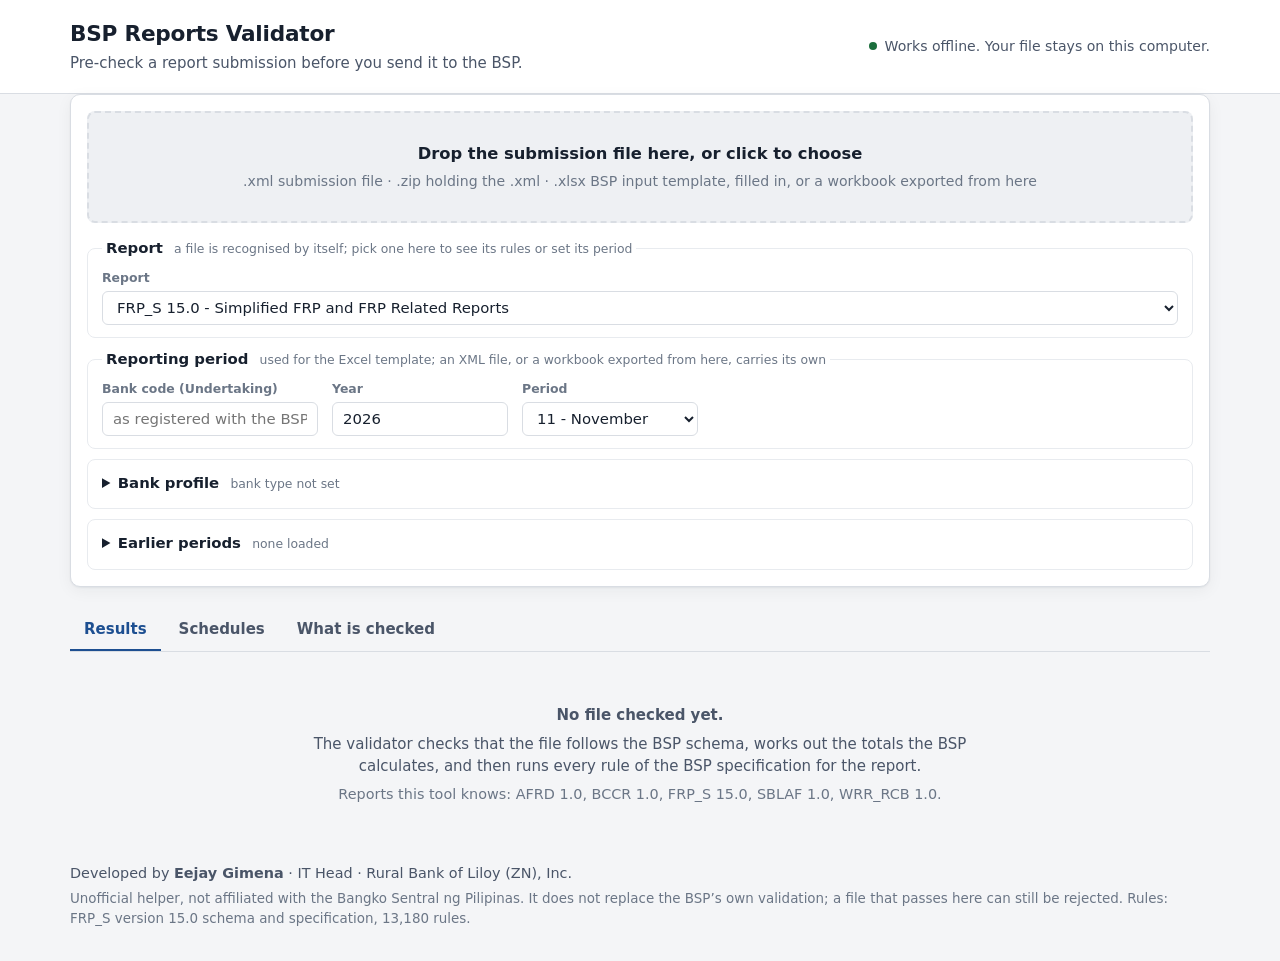
==== commit 8e50c592: "Add BCCR report (Banks' Consolidated Complaints Report) - Compiled from the BCCR 1.0 schema and the " ====
--- a/index.html
+++ b/index.html
@@ -567,12 +567,21 @@
 })(typeof self !== 'undefined' ? self : globalThis);
 </script>
 <script>
-// Generated by tools/build_spec.py from FRP_S_v15.0.xsd and FRP_S_v15.0_specification.xlsx. Do not edit.
-// "blob" is the gzip + base64 of the compiled report definition (6473 KB of JSON).
+// Generated by tools/build_spec.py from BCCR_v1.0.xsd and BCCR_v1.0.1_specification.xlsx. Do not edit.
+// "blob" is the gzip + base64 of the compiled report definition (32 KB of JSON).
 (function (root) {
   'use strict';
   var BSPV = root.BSPV = root.BSPV || {};
-  (BSPV.specs = BSPV.specs || {})["FRP_S"] = {"report":"FRP_S","version":"15.0","title":"Simplified FRP and FRP Related Reports","root":"FRP_S","ns":"http://bsp.gov.ph/xml/FRP_S/15.0","periodStyle":"month","sheets":["FRP_1","FRP_2","FRP_6","FRP_7","FRP_8","FRP_9A1","FRP_10","FRP_11","FRP_11A1","FRP_11A234","FRP_11B1","FRP_11D1","FRP_11E1","FRP_11F","FRP_11H1","FRP_11H2","FRP_12","FRP_12A1","FRP_14","FRP_15","FRP_15A","FRP_15B","FRP_16","FRP_17","FRP_17A","FRP_17B","FRP_19","FRP_22","FRP_22A","FRP_24","FRP_25","FRP_27","FRP_28","FRP_29","FRP_29A","FRP_29B","FRP_29C","FRP_29D1","FRP_29E","FRP_30A","FRP_30B","FRP_30C","FRP_31","FRP_33","FRP_34","FRP_35","FRP_36","FRP_37A","FRP_37B","FRP_38","FRP_38A1","FRP_39","FRP_40","FRP_41","FRP_BS","FRP_IS","BRIS_BS","BRIS_LES","BRIS_AL","BRIS_DL","BRIS_LDR","BRIS_REC","BRIS_IR","CAR15_CAR1_S","CAR15_TQC1","CAR15_ONBS_RWA1","CAR15_OFF_RWA","CAR15_ORWA1","EMONEY_Form_I","EMONEY_Sch_1","FRPTI_BS","FRPTI_A1","FRPTI_A2","FRPTI_B1","FRPTI_B2","FRPTI_C1","FRPTI_C2","FRPTI_D1","FRPTI_D2","FRPTI_E","FRPTI_E1A","FRPTI_E1B","FRPTI_E2A","FRPTI_E2B","FRPTI_IS","MICRO_MBS","MICRO_MIS","MLR_II","MLR_III","MSME_1A","MSME_1A1","MSME_1A2","MSME_1A3","MSME_1B","MSME_1B1","MSME_1B2","MSME_2","PBS_Solo"],"blob":"H4sIAAAAAAAC/+y9a5Ncx5El+FdyYfpAzhDg9VfcCM2jDQ9STRNJcAiwtbMSl1YEEmSZClXorAIlTq/+++ajsiriHM9CgY8eTQswmYhM3Ii8Ef4IP+4e7v925/T8zm/vfH9x8eq3H3747fmre9+d/XDv1fcf/vXlyYcff/nFN08+lLg33fngzurs7GL95Pa79ceLH18t1yP/+G93vl1/e77+5nT9349OX7/89Pj84psHjx///uHjRx99I2rf6Ppfl+t/WT/+xzuy/vDx2Wp5/N3p4svld69PjlaL+8+enb0+vTi/8/UHf7yzefrjh4++Gr+1btjjFy+Ony27f//6bx+M7/Hox9Ojl8fPHq3OXj0/+8vpN199/uijL5/e//0nn//uXz756A/rN9qPOL4c8cnpxfK75eqbp4/8my8eP/nm88f/z/pfXh5v/k2nabMDL4/+uv3Q2mb9z9d/9/VfXh1ttuWP09329b9NH/jfbphZaWa5mlZ0P6nCpPKB8qRfbPb/m/Wefrue+exFu5rx+kXb/s9+4kZv264nfj5MfPRys7NXk95t+Ofedlr4ofEft78pm7+9GJf1pz/d/af9G8j8t/f+9Kd7+4/6t/f/6Q4Sc/dKz74/WsV0T3Yv9emy277dh5iu1/f//ulP51/f+083TtVPNMFEOO6Krz/5/NFXT55++T+/efTRk4ffBDL2hiVfvjx7fnRxfHa6ODp9vvj47Oz54sly9cOOYy+Ofzi+OF5ec/r1V4uzF4uP/nqxOrr7dLlaHV+crY6PThaPV98dnR7/r+2E59sZH5w9309gNME/n70+X35/dvJ8/ez54qOXr07OflyudgO/On1+/OLFcrU8vTg+ulg+X/xu/W7nd9f/dPfyBc/vfrE6e/762fHpd4uD8744Wy0e/+V08dX5cvsSGyG4/3y9lev9Wa3f84fl9teevH716mx1cWjtm627/93q+Nnrk4vXq+UHi41wryf4cbdrx+ffr19i+2TZPLm6OP9g8dFaklYXR8enL9dL2D735fLZarndm+2j8/rRh+t9uli9fnb1ZV1/+dF6UdePbXjyo5Pls4v1zx9f/PjB4ndH69mfXCyPXm5nvX+8urue5vnxZsRmLzZrOflxO1Y2rPLx8enR6bMNeTaPf3J6/nq1/kxrlA1L/PPrl0eni39eHp1cfL/bmLPtyD+crf5MAzYc8cnpeodfXnPQwzVHvT497t5fNnT/7Oj09YujZ+vN22+UbCjx2fH2jTcD/8fro9Xqx6t/3ez444vvl6tDJJHNTq8Z4MXy/Hz9U0cn6z15drzhlrW63c74dPns+82bnNDQzc5/8frbk/WDPS9cLuHR8sXy9Hz5XzZrefX65PxsTebLbXiyfLZewcXl5m5o9eV6qxYfnV+sWZR+ZkO5p+u9Pt+w1vX8T9bCcvTdjh11Q6A/rAevFudbsq1XsfzLcvPvHyz+cHS+nnVNkPWnjoleLp8f72ZDCd1Q8A9rvl+eH50sL59ec+DJYv0Wz9cTfrl8dXS82kjIZ2frl1j8y/L742frpz/YfX724+ZDckB1iuiwHrpSQ4/2x9p6WYd108NP7z958s2Tp48f/v4bQ830xWpNg9Vq+fxK82z4asNQXx+c8F8eP10fmBud943jfP9ydrHnrM1kn5+d3v3h8quv8zPl1dHqmx+OTl4vk2Pl3uU5BQfKvf742nL9i/HY7Y+SNpwk3p8kz/NTU+KmY3M8PLfPbn99omNU4tA5+mq5erbsDtLsZ+7BD5X9DxX+oWlYYzl8Wn67UUjff/Ps7PnyzU988/zs5WG2+uqTpx9/8/HagrpksIas8NnZ6fLHxWdHqz8vLxYfvz69ZrEHZxtdvv9mQ78HRycbTdl9uyHmR//6eq0Crr+7UlU3S44eFh290bD55tXZ+ZtJ/0ZD5jZGzAGDrRz8+f0PMvXLITPwLxsFtZ+7JeJ1K5vwP9/9+p96w/DrD+58v1wrudWW0GvjYXP2/nkj4R/Ihkj/c3m0uvOBbv76xXJ1fLbeaPt6PWh9Vv3rWsg3gzZgQeS+mm+Z4ezPW37cPPRszRkb+HDny4dP/+/3/rT+zxos/OnO+//1v/9pBzH+dGc95D3418X/9d8WV//+/vqB30x/3E/79X/970LfbLHE/U+ffLQ5V8a5/tuNPzT8zvp9N0fyDu6cXoKgzY9t9u3h98tnf94ZWLvT9eHR+feLTy6WLzcstt50WT/37dXQz+5/8vn6+z+v//rkcoarx57d+e2/3flymmR6uPm/9Zj1l7/54/ob3X3z9eI/[base64]/zKNNOMh2whAKf51GmnWQ6QIYLfJ5HmXaS6YBNK/B5HmXaSaYDZLjA53mUaSeZDpDhAp/[base64]/71r1gMGSInn7CpLcOxK2xKCxyzdZACYdNZMoawcYDTAIcBPg4IGhDMcv2AQgMKDCjjgJkGzIeYWMjUFTB1BTZB4JXl2tT92ybW9JfzLYDc/vLWJ3h+/HznSJEp1kTc/dn9Zesy2NqTGyQn7y9+d/bDcrV1Et/94vvjk+NXr45Pl4svzs4vjk4WD89Wr852vkmcTddvcTWbbWfT9xcPnnyBD1r/s7590NYPHp3++Rwf9f7RbdDhvaP3F189OP/w9w/4YekeLtuHv33/ElZuZ/9gsfzrs+Wri8XjB1/xaO1Gz9vRz97Pn7TuyTpd+u8ObLIOm9z2m/xw/eRqvZ/Xm/3h/qtsI1S6WWS62tzs0X57ZUv/p4+f3v8UHpsu32vrTTjZ8cvDS375Ynl+tokPXgYPH14yB8YdP1x8crr46sniN/unLH9qO93GSfXDvf2TW6pvwpQffrQNVtJUQQ8ks5SJwprnPNWcP5XMt6Xl07M1n196zjYuh/uPHgm4HO4/3wU31sTqwg03OCKuTBfJjhbJjpZbwt9fCt7+mqD1oF7aCMKj18vFi9XZy8UXD//5Yc+jsXkpVlBrrt+6iJ4sv1stv9sG4ta0XTx8fX5x9nIj6KuzPy9X27DTZVSum3Tzf+V/K+P/uix7xbQbF5tecuvVDneacPH/LR6eHJ2fH784Xm/g0fni4mzx9MdXy00o5tHy1dn58cU799s799sv6X7bfmz0Rg3eqMEbtWGCzdE3TrD+Zpig/+yXn/[base64]/9fkrSqgZa1UCr2qhVjXjVgFcNeNVGXjXiVQNeNeBVG3nViFcNeNWAV23kVSNeNeBVA161kVeNeNWAVw141UZedeJVB1514FUfedXJG2VIeGAMA8bBCUmrOmhVB63qo1Z10qoOWtVBq/[base64]/DoYPQFG0fqdBpOlzGwFbaa8uxgOv2FI5SEKQ/BXGg8xGFLGIfPEQxyGzDBEeEjAkApDlIcUGNJgSGI3zuOQzfE/DPHc1OyHCAwJHtJgCFifM3PH1pHRDzEYwtQXoL4D9WemvgD1Hag/M/UFqO9A/crUF6C+A/UrU1+A+g7Ur0x9Aeo7UL8y9QWoH0D9ytQXoH4A9StTX4D6AdSvTH0F6gdQvzL1FagfQP3K1FegfgD1K1NfgfoB1G9MfQXqB1C/MfUVqB9A/cbUV6B+APUbU1+B+gWo35j6CtQvQP3G1FegfgHqN6a+AfULUL8x9Q2oX4D6jalvQH08XxpT34D6paP+f+z8Sr1yXw/vvXNIj1/xHogmryeWfZntg2T7IOUmXzp6ttHPrKMTVq+csON7V/6K90Cn5PVUsi+zfdBsH9Rv8gijfxa9pTq6EvXKlTi+d+GveA+0Zq/Xki8t2wfL9sH0Jr8mehnR56ejQ0zZIabgEFNwiCk4xBQcYnrlEBu2wngPjffQMlm0bBct20XPdtHlJu8c+srQc6WjW0ev3DrDeztrJec98EwWPdNJnu2DZ/[base64]/Y1NWOQaAwSjUGiZSDRMpBoGUi0DCQagURLEq4o/[base64]/eN0KZ6DoDBSdgaJnQNEzoOgZUPQMKDoBRU9u4tC9GDt4R8QZKDoDRWeg6BlQ9AwoegYUPQOKTkDRs/skje9WHLjp4AwUnYGiM1D0DCh6BhQ9A4qeAUUnoOjZrYiZbwgcyNd3BooOQNEBKDoARQeg6AwUnYGiM1D0DCh6BhQ9A4qeAUUnoOhZbn/hPPcDWefOQNEZKDoDRc+AomdA0TOg6BlQdAKKnmWoO2drH8iddgaKzkDRGSh6BhQ9A4qeAUXPgKITUPQsz1o55/hABrAzUHQGis5A0TOg6BlQ9AwoegYUnYCiJ9nClLurB/[base64]/TvW/Lt9jb/oYV8/q0j2ZbZQyRYq2UIlW6hQSUiBkoUCy+mgXvS4bpi1JV9qtlDNFqrZQjVbqFJNzR7LBWC5GLFc9MBtmDUjtGYL1Wyhli3UsoUaFSXtwVoAWIsRrAWDtQCwFgDWAsBaAFiLHpkNL5ptk2XbZNk2WbZNnm2TU51Xg/c3WF+HxqKHXsOsmTx4tlDPFurZQj1b6Ai/AuBWANyKEW5Fj636WSOTh8gWGtlCI1toZAsNqu/a46kAPBUjnooePPWzlozQJVtoyRZasoWWbKGFCuT2gCkAMMUImIIBUwBgCgBMAYAp4EALRj8B6CcA/QSjnwD0E4B+gtFPAPoJQD/B6CcA/QSgn2D0E4B+AtBPMPoJQD8B6CcY/[base64]/BfBiAbxYeMKxntYM9bPqWD+rUP2sGepl1RHSFcKEJXlg1PcFMF8BzFcA8xXAfIXqX83jnaBC9a3qeAeoUP2qOtanKlSfqo71pwrVn6pjfalC9aVmqCdVx3pShepJzVA/qo7YsRD4LBAaLABGC4DRkkxIDO4jQzupHh/[base64]/Srcm6DXVkt+TrI+UZH2kpGQwtf+9Dn/NfQZk/3sU15qzuNZMuGUG3DKPuGTOYk5zFnOaCV/MI76YGV/[base64]/PwjoksAh2A8QvUcRrlsBSs6O0Zkfpz+7AV4cElu5NRbIvNfl9SmCp2clcs5O50slcwVNawVMKrtc6JLD0b9qSLymBpWYJLDU76Gt20Fc66Cs4JCs4JMHDWbODv2YHf6WDHzyPlQ/+Cgd/hYO/wsFf4eCvQzJJt4/XyST9lxlvUjJJzeyGmtkNleyGCv67Cv47cAjWIZmke1P37MuMNz0TQs8W6tlCvWW+v+F1y0G/Wx2SSbo3jUzbRMabkQlhZAuNbKExZy62wZ3lB91bNbNyamblVLJywO1U2cqpYOVUsHIqWDkVFH1lF1EFF1EFF1FlF1EFF1EFF1FlF1EFF1EFF1FlF1EFF1EFF1Fl86uC+VXB/KpsflUwvyqYX5XNrwrmVwXzq7K/p4K/p4K/p7K/p4K/p4K/p7K/p4K/p4K/p7K/p4K/p4K/p7JdWMEurGAXVrYLK9iFFezCynZhBbuwgl1Y2XlTwXlTwXlT2XlTwXlTwXlT2XlTwXlTwXlT2XlTwXlTwXlT2WCtYLBWMFgrG6wVDNYKBmtlg7WCwVrBYK1ssFYwWCsYrJUN1goGawWDtbLBWsFgzfRY4+UbLL83WFvmvGmZFdsyK/bfsRGzQOPlWzdm3n1syZuTqdsyU7dlpm7LTN2WmbotM3UbmboNnFANTN8Gpm8bTd+WOalaZg+3zB5umT3cMnu4ZfZwy+zhRvZwA8dXA/u4gX3cRvu4ZfZxy+zjRvZxG+3jxvZxA/u4gX3cwD5uYB+3zDHWMqO5ZUZzy4zmlhnNLTOaW2Y0NzKaGzjbGhjRDYzoNhrRLXPGtcyybpll3TLLumWWdcss65ZZ1o0s6wYOvgaWdgNLu42WdsscgC0zv1tmfrfM/G6Z+d0y87tl5ncj87uBU7GBOd7AHG+jOd4yc7xl5ngjc7yN5nhjc7yBOd7AHG9gjjc4xho7HRs4HRs4HRtb8A0s+AYWfGMLvoEF38CCb2zBN7DgG1jwjS34BhZ8Awu+sQXfwIJvYME3tuAbWPANLPjGFnwDC76BBd/YgdrAgdrAgdrY6G9g9Dcw+hsb/Q2M/gZGf2Ojv4HR38Dob2z0NzD6Gxj9jY3+BkZ/A6O/[base64]/tlDasW2BWYYMgeFhmzh0WH7OHdAKMBBgPGTRjAyH6K/oEhG1hkzAYWHbKBdwNIIrpsYBl7e+wGKL4CPjDo8T2/jftWxs8dKNn/xiC2RrS3kdZGMmUjaYZsYNEhG3j3wEwPjCw+ZAOLDtnAuwdIBrpsYNEhG3g7wIlWDrTykVYDENpvzLhxsLEGG48TEsP6yKBO++rjvjrtq4/76qSbHHSTj/s85PKKjLm8MnYX2Q1ouCsddNq/5Ph5nCBIUQQoihgXHaSgAxR0jJswIJ/9FP0DhRRBAUVQRjkvJBEFtGEZJWRAQPsphgcKia3DoeCgDjsEtP+NQWxHBHR9ztxdDAw8DKk8RGEI/krjIQZDwAwYEdD+2B6HzDBEeEjAkApDlIcUGNJgSKI753FIh4B2QzxXt/0QgSHBQxoMAQ08M10E6OJAl5npIkAXB7pUposAXRzoUpkuAnRxoEtlugjQxYEulZevsPyA5VdevsLyA5bfePkKyw9YfmOp7YzzvW4Zh7BUGkhlAalsvHyD5aPsN16+wfJ741wSJ/7e9B3cOXvzNvmyZrb9Xj/JaLRK4lDfG5U8NTq/[base64]/W5FWyJq+SNXmVrMmrUJNXgSau6FLJOqxK1mFVqMMquj6ydqaStTMVameKLgxuTyrQnlSgPalAe1KB9qSiSYRUNImQStaPVLJ+pJL1I5WsH6lQP1KB/qMC/[base64]/iRr8SdZiz/JWvwJtfgTaOEnYws/yfrrSdZfT6i/[base64]/qDTD0KN3wmKBk2QJzpBWHyCo7nLyHEqYyhZhfQ4XEOwZekxwYZY/4OFfhCKME9QbmqCbN8JQtoTnJtdhpBTWUXIELqugQtVEfEyAiYAHTAtqT2ZQHsygfZkAu3JxJMJG60Aii7h1QNM3ukykpzKOMo+pbOvUw6lqwSyla/LPopT2UfJCtfL4QqKbSgTKU5lImV/[base64]/owtRXdVzbKspEsGzaygVPK4JQysCcNXDo26gInXeAT94nBUr14axGTdw846KiNqEAbUYE2ogJtRMWTCemUoyK5eEcRE2/[base64]/[base64]/Od9aCj9xdfLs+Pny9PLxYPjk7/fL7+Uja8f/lnPcH6z/r3tmN0O0beX3z14PzD3z/gh6V72LYP6/uLxxffL1e72T9YLP/6bPnqYvH4wVc8WrvRvh397P38SeuejO2T376/+Pzs9O6Ni1HrF1P2vzCOWe/cw5Pl0er49LvF0enzxZPlxcXJ8uXm3+8/e3b2+vQC36b1s877Lfr07NnRyeLh69Vqefrsx2yM7MfU/U59fLZaHn93euMo3Y9q21HPs3W/9Rq0X8Mm/reeeZnszGdHq++OT/eTnC9enK0Wj5ar4x+OLo5/WJ4vnq6OTs+Pnl0cn50S0Wr/E3K7bardNonedptqt02yY8MXB7bpZyxIhwVt+fXp46f3P4XHdn/ufL0W2WdnJzvxe3gpfvdfnq0ujv/X8vni4dn5xeLD9U+/3NDrw8UXy/OzzVtdnG9/4OGl7B0esN+TL5ffvT45Wq2/+eR08dWTxW/24+1tx29f4aN/fX38w739HP6GOR4++urDjzb/zz8fbzE0+eVyu7d//OLF8bM12ejn57cdn7xDvXmOp2cXRyf7Z1v67JOjH9Yieb4e8+rs/Pgio/NO+G4x8k0EF/nJE/HaRW872WEWEPspcyTv4m+5sENMIfGTJ0reqtxysp5NJGfLzx//IWWNesPTb2SH9laDeYE63TTBYbKr3HZc8pt6i5c+RF61txqc/LrfMEFPRs0Z6enxy+Xi4XL95fo3ji7Wv3L24ibR1/JTpnkT4XX+ZWZN9qf+pJlvYJX2syfkt7Tp56z/EHOZ/DKzJu+rP2Xmnh0tZ/zhkR1rn5yc/eXo9Nlya/Y8XC2fr+f69Oz8fPtqh20Ri7cY/Sb+tPKzJks2cH6bCQ9zo9WfOk/yTu0nLPIQ7/n0sybjt3N5iwl7NnJ988Bb2DxuP2WaNzGW+y8za7Jf8ZNmPsxqXn72hMlbzj9n/QeZr/4ysybv237KzD07xi0E44BtFXLboW9iu9CfPhNvStitZzvMXuE/aZLkbeJt13aIjaL89JmS95pvO9vALrdg5be14aL97DnfxGBl+hV+gve0yM//mcMsWfSXnT15f/vFtukQExf/FX4iWUn87J/p2b7cQvSG57fC9fnyYvHwaLX6ceNT/Jejk9fLG03EUt886I2M3n7KHLx/83SLeQ6z6ixvOTx5A739Sg4x22w/ZY7kXfzN8/Tkn+Pg87cw7ebyFqPfxBDz/LMmS/aivs2EN7BI+6nz8DvV6Scs8hDTVPlZkyVvp28xYc9G9TD7HjDJqr9hxJvYpcZbT5AsuLxpksNsUee3GZv8dr3lAg6Sv731BPwWbXrDJD2Z22GGe1tTqulPnepNjNHsl5s52S//ybMfZqUWv8ikyduWn7sXh5ivzb/czMl71586+8CuhwXk8rGv//bBv905vfPbO/cfPZL1s39e//XJ+r8Xm6+er42m47PTo5P10tdm1Mujzaffrv/1r3d+Kx/ceXbnt/925/puc5ccp8Pt5f1dZXxAxweMHrDxAacHfHwg6IEYHyj0QJe5afDZh9u0k9BtWoXbsgafx8usE5UqpUvheMUaLyRLMmGjN2rDA+NtVx1ur+7vquIDI+WEKCcj5YQoJyPlhCjX3+Y0+OzD7c1J6Pamwu1Mg8/j5cmJSrbSJWK8sosXYCWZkDhBRsKMty11uD25vyuJD4yUU6KcjpRTopyOlFOiXH8b0eCzD7cPJ6Hbhwq3Cw0+j5f/JqpnS5dW8cooXtCUZELiBAVOUOAEHQmnpAMUdICCDtBRByhRXkEHKOgAHTlDiTP624gGn324nbi/i4gTNJigwQQjZxlxVn8b0eCzD7cPJ6Hbhwq3Cw0+j5f/JipOfHUpdKA78IkCn+CEYw8hKGY8QTHjCYoZT1DMeBK6TajD7cD9XUB8YOQ1I16zkZeMeMlGXjHiFRt5wcZWOArX1ww+Q0LyJP19tespHNjBgR36ZlxUuJkuXuI1Rrz0NxZ2noRuoOlwo2x/fwwfGBWFE/V8pJ4T9XyknhP1fKSez7xxoAocVEHfYEv6O1LdFKAMHJRB33CLiljTZT28GocXzcYi1/s7TrDuGIkTJP0xCmMQ9WKkXhD1YqReEPVipF4EbVzAQRBwEPRNtKS/59NNAUdBwFHQN9WiKt90QQyvZ+FlqLEq+P6eDr0T8EMAPwTwQ7BGCNAIARohQCMU1ggFNEIBjVBAIxThKeCIKHBEdGnM+/s/NAWYLwXMlwIqvBhPAQZMAQOm72gm/a2fbgowXgsYr32HMyrgfnUdq+eCAlxTgGvKyPzQsxIKvk9Q8H2Cgu8TlMmehoLvIzC5uxg0ej+gptWo+gGjOi0trSZ1dzwjugHzlFaD6geMh+UsaTWnu+Op0w/QtBpTP2A0nGZLqyndPXiOzXxnDAkBhJqBkPOoGOdIgUz/BqOqnUta7agfAL8wp9WM7o7nST+gptWK+gEjJ8wtrTZ0dzyhugF1SqsF9QNGTqiSVvu5e/DMq8QJM9ijM9BtBrrV8QislgKf7g3gUK2eVufpB8AvRFp95+549vQDSlpdpx8wckKd0+o5d8fTrB9Q0+o4/YCRE2pLq9vcPXg+NuKECji9At0q0K2OEt0kBSL9G4yc0jStVtMPgF+wtFrN3VH79wM8rVbTDxg5oUVarebueJ70A0paraYfMHJCm9NqM3cPnlCNOKGBXmtAtwZ0a6NEQ8vPS906UhYOzQaHausMJe27DnVfKX9l/BU2ms66PkxZ14cp6/owUdeHK//p/vWhC8QEXSCmsQvE3g2I7y0Tf8V7gLWhp6x9xJS1j5iy9hETtY+48lL2by+wWoHVdu43vXK/je9d+SveA52S11PJvsz2QbN9UM98gcPbw2oVVts5ufTKyTW+d+GveA+0Zq/Xki8t2wfL9sH0Jo8b+r/[base64]/[base64]/2AkRNqSwOddw/q9UacUMFirUC3CnSro0Q3Sc2s/g1GTmmaBjL7AfALlgYu747avx/gaaCyHzByQos0MHl3PE/[base64]/Xkmcb6ilPWg2fKevBM1INnGkve7YNYSGswi43NYsvMYsvM4qzNz5S1+ZmozQ/F2CyLfilHgLrVgVkMbYEmaAs0QVugCRqQTEYWInTSmcYqtJORhQh9dDJGmUmK51GKR+MHutlMYwHQycj4gV42GYNVWmQdRa2S/uvP9bGW42R0rkPXmowxGy2yjvvaJFUfd8cAbT+A9Q1QLuAXiHIKlCsj5Rrr3woDxm1sxPD9OW3jOW10TkNbnmmslTgZndPQlCcTmUaUbSAxDQK3DbR2G5kPzmmDc9rgnDY4pw3Oac/Oac/OaWqCgnmgnp3Tnp3T1EcCUxs9O6c9O6eptD9m6zmf087ntPM57dk57dk57dk57dk5TQXnJ88y+2bOcjuQc8YF5ycoOD9BwfkJCs5PUHB+8uyc9uycphrd01hze/[base64]/[base64]/1BkewYZHgOERYHgEGB4BhkdwwDM44Bkc8IzMYonMYgmyWALCmJG0pukOquCwZXDYMjhsGZkpFJkpFGQKBQQjI2sLUod3DJa5YJkLXklkEheZ/hhtrICQYmQtHMr4jixzwTJXeCUlk7iS6Y/RsgqwrCIr9+/DO4IlFWBJBVhSAZZUgCUVFAgMCATGGAgMCgQGBAJjDAQGBQIDAoExBgKDjLsA4y5G4y7IuAsw7hKZmUkfFtwm2MZ51IdzpEq//0UdB9Ap0YflYgzLBYXlAsJyMYblguzRAHs0Rns0yB4NsEcTKa5Elxk09Ay7WEcNXS09hrpfjJFOlc+tCgPgF4guAnSJkS6VuFmBm2Pk5krcrMDNoFca0aWCzVJhF+vI3U3Sg7H/xZFOjU9SkJ+AXyC6KNCljHRpxM0G3FxGbm7EzQbcDJquEV0aKLoGu9hG7gaDN8DgDTB4AwzeuDZ4s4rn9+8tHp4cnZ8fvzhePl8cnS8uzhaPV8ffHW9ucT9drl5C+eYiaQH0J9+frS62zy/eOztdLn5cHq0WZ6vFyfL8/H2aIi2L/tny+fHrl5dz/HfZTbF+m9j+LZlFBcuj26Z+9ul3+zkOj1Qol/7g3uLJq+Wz4/Wav1yeL1c/LLcVsfd1sLc1gZ4sn71eHV8cL88XD1Znf16usAB20XeVrd9Vtn5X2fpdZet3la3fVbZ+V9n6XWXrd5Wt31W2flfZ+l1l63eVrd9Vtn5X2fpdZet3la3fVbZ+V9n6XWXrd5Wt31W2flfZ+l1l63eVrd9Vtn5X2frvprL1VW3rj7/84ptyWdR616354+PTtQm1iQ/eXxtOF+eLz9bn59HF2er45MfFZ8uj89erTfj0YvHx0fHqcuan36/OXn/3/eKL1dmL9fusja+N1XVVDfvi2zu//ePu9z67/8nnUEs7L5qdVMK4Dh4Lfjb4PF9+fj8rkv3eeFm9n9JhSocpoXzdxKUWu9ozgp8NPs+Xn9/PCnG/l1XiFvwMlbl3U0IpxomLcXa1uAU/Q63u3ZRQnHOqNxUqEfwMF/92U0Jxxolvj3ZJmYKfDT7Pl5/fzwp8v/dWNcSHzw0qIyU3GrspZ/hcgQ+V+RD4bDfEYUjwkIAhUCxi4ot2fQX3CnyizCdYs70CHyjzAV7wnOFzBbor0x3oOs3wuSZEkekmZXGwJNTwucHFY757YIezmMtYkt+oJL8DkQM+l7Fkv1HJfoc1BHwuY0l/o5L+DgwQ8LmMJf2NSvo77FrA58JXrpO7XpA72X8ul5/7CejuA+Zp95/LWOLfmDNQXFGQLGtb0OCqm9GNnim7kjNlV43e9p4cfpldqoI1Iq8i53jWiqHBNYHkAkCWHDtlqb5ve1UAv8zSsGGN6S2COMybAWssvYQ/+eqz934z/XFjmXwj9+Xh17/9jfyXxW/kj6PqLr1Q3zTGYUzcYkzAmHKLMQXGzLcYM8OYeosxFca0W4yBvQbylUx9BqsSFOz9lDOz6Jyx05yx08zvM2enePd7lQ/+BgbnBJ8FDv7KB38DA3OCzwKGQGVDoIFBOcFnAcOgsmHQwICc4LOAoVDZUGhgME7wWcBwqGw4NDAQJ/gsYDhUNhwaGIQTfJaEqMAHNbPegi2gQ7ZIY75smepsmepsmepsmepsGa+3jNcbrxEYF1kIiXm1rZdr3DN6t8Y94w4/[base64]/NWSUByYCGCRAixSgEVqmRRYJgVZCVbNSrCqZVJgmRSw/[base64]/[base64]/[base64]/DLIurPCXAn5bwb5b1aYKyHfzWqyfNjBkh3WcfDAMrZ9LbN9LbN9LbNoLbNojS1aIhRuKRg/VvlNa/amNXvTmr1pzd6UbSyrGUvFYbKwQeRgEDn42I0NIIdTzsHHbmzwOBg8Dt5vYwPHwcBxSdYC2wEGjIEB45nz0DPnoWcuQc9cgs5WAe0PWAGeHfmeHfmeHfmeHfnOR75LRqbuNRR9/VcGYf+As8nosMMOcwYPQaIEDKk8pMKQCkMaD2mHSc+GhoOh4WBoOBgazoYGYhwH89fZ0FCIaTmYv86GBiInB/PXKY12D02/7h+Y6YF5fKDyj1b40Qo/2nhIu3kDgQZgqjiYKg4+Nu9Ml6x4ntzblIs7fr48vdh8krb5fvtn95+hTN79e4vfnf2wXJ2+TB4fqurZvqre50cXx2ebQnw3DOxr6W3vIx3dWzxdbW+k/Lh4cHxycs5DBMrffdsPOTt9ngzpKuZt7xE9u7fY3ow5X7y3rZz34sfF8t53m/24ODo+2c3yPk9j19PM+8J/n/7uK/5B7ZZV98X9fvf44UN60ron2+UGPDnb3tW5LNn34+KT0/OL44vXm93kn7Lr7djVZPv2cm3Xt354zPV+7Mqvrffj87PTuzeMuF76rsbag3uLB0++wOesY4RdHbWH97a1COm9vX/S9yzz1YPzD3//gB/u2GRXDW2z87tVbmf/YLH867Plq4vF4wdMDe+osSt/tqFG+mRHjV3Ns0f3Fl+sjn84ulguHp6tXp2tjlIqlH41db+ag9tZ+vXsqf75g//BKy8dt+tA3uTRa6ruipltNulGspZuZ3Y1zHTHCAf0gvZ64bJu2b3Fw/WDq0HMP9x/lZFee22xq122ZqYvXn97cvxsw/MXZ6vFR6cX21qVOFT7oXEDf2nPibuCZWtS3kBC7RlyV4vM7i0+e31ycXyypv5mMfe/W653kV7Khk3ZEv/J628vttfyxien4cl2QAdrooMvi4Pd2+qQc3yyVyK7gl8D910KysX3R6eLJ08+SYZf89iuqtdBxtFEg+zKeD0AOmgi53ZIzjWRc8vknAZ0DLwr0PXwZoHVRGB3hbhSgdVEYHf1tt64Rb1s7cpqHZAtTWTL9/TOVj2w6q4m1oN7N61W+9XuamEhh2rCobtyV08fP73/6f6xaXwMasVun++ukF5flt6UoT0fqrMOjx24CD0WZX3DiOurt0cnm93tC7KOQ+n28lh99fDDB36iHnw7uHL8m6Hq6htG5D+2O+KHoVcXgD+4vo67vbxxeSf3f17eyX20/PaiLwN890rzrP+a2Grrb68Omt1l3uOL5cv+B775ZPPF5SXf60Ykfywbxth3IVmP+/LxH97bmrUj8kdch5AOA3IYi0O0h0BvtJ8707mzmjuDubeVqQLy50cvl0OF4yfLf3293JSl+fzs3lC6+B3//2/m//uPHglcR7///PnxJX9/cvribPVyy+2L9f9AKH7CvXW6gHjoYml6b324OZrdQh/uwt36tjbd2j10UfP2t7XpFu+hq5s/97Z2ejv76vJNFi2ZsmjJrW8Rp7eEhy6sU9Y/dsqa1t7mbuot7p7+ovdEf9F7oL/q7c70NufVm2a5JFOWS3Lr64m3uH7o2fXDyL4s2Zdz9uUveqUx4PN8myuPV2vM/OlT5k+/9dW69OrcwVtccqAGyDCF8xTJlUqs+TFMETxFHL5nBS7D7hrfOEVypRJregxTzDzFfPh2l8IVSw4UHLxSiTU7hikaT5FcqTxw/+rd9cN31w/ffP3w4C0uh2ssHDShGj0O11g4aEJ3wxyusXCuMtXYcbjGwrnIdOPM4RoLh2aoRo7DNRYOzVANHE82+Ve7UnnFm1k6sWTpxJKlE0uWTiyZJSWZJfXuOuDPvQ548GYa5IZ21wXHIYdrZHWXCcchh2tgdVcNxyGHa1x1FxHHIYdrWEmw/JWba1R1lxjHIYdrUL274vhzrzherTGzryWzryWzryWzryWzryWzr3/d64BXa8wyWyTLbOku7uGXc/Zlzb5syZd/dxfpftXrcelVsfFSjcEdFIMrHQZTOE/hMEVyM2uYIm682nPoJtYwReEpCkyR3Lwapph5ivnw/RywbpR9TpQpf+hm1TBF4yka3wo6dMnm17puN94ayXJ3Ncvd1axohmZFMzTzW2nmtzp4G8wOX7a41e2wcY1/nxfG7LBY3OoC2bjGv887ZXb40uUNd8wOJPA8Oro42vixv7o4Pjn+X5du7ReJW3sfh94EMkua3rNvHbkprf7p8b++Pn6+yT35+OTsbLX+t/Xn1RJSeNb/i3GufSj4d6+PVkenF8td1f6nq9fnF4tHr+lVBF7FLyO4908ulqvT9Wp+2ERxX746Od52APjL8cX3i/vfrY43/3c0zgQvEpcR/xv7Yt7tw2H/vDx5vn3bi++Xi4/++uzk9fnm5x8sT5fb+rcvFg/Xqzh7uU0a2jx3fj32211HzQ+fL49Olqshc0jW+zu+WrmMBWM87vj8/PXy+eLbH7cpRZveoZs3Wf71YhOL+26/odsHNv+wfuh3fTrR2qyEH9onMRz+oW02wRt/6eY8LiWG2saDfP27n37xeU9vpTfcxoFiTaWL1etnF9sixJ+fXQxMYji97EPjDz/9/Pw/Ld57eLx6tg2BfX52b+Eyvz8OHvlC9tHy/XZciszVC5zjhKWOEwLL7pKhHiY5OYY8KVeJcU+O1yy9pF8q4y8B31wmSe3zIcafUvipLfuXy3y20/W2frKm6Hp1F4vj0+u1r7/f1YPu50IiXTaMvLf45O7jzT4dv1rP+mx5/MPRtyfLcSC8xLzf69ffnq2eH6/lef2D9EbDFLi7W1aa7y3+x+uzzeBPz45Oz7cK6voV+pd3YpYth9XNRjxfLl9unl98sVq+WK42vPbk+6Mtxb89W4vvtn3w842oXAt2TxDHjdmlY7V7a83x/LvNgi6WL/uXCRqwU9rTbXoWd1lDQ89i3WvrN7Ys7vV9n2apex19m47FwyRdx2Lda+pDDYvHgfouWeTvN1iutw6Wb35gbRLcKlx+FWLK3NxT5uaeMuf1lDmvf2Zo+YApRatb8+LW6nm+U5oXFydbA2hjCmwVUZc71VtV/wfw+d8LEw4tC+ZL/qNmBXlfgl1W4MY6XC2/X55ujbVPTp+tDbR3PQre9Sj4j9SjYDul0Fuuvxresv9s8Hm+/DxMqTylwpQKUypMqTAlS4+A9AhIj4D0CEiPsPQISI+A9AhIj4D0CEuPgPQISI+A9AhIj7D0CEiPgPQISI+A9AhLj4D0CEiPgPQISI9w5YuOSfYUHD8Dn9KUQzX/jNM3v9AN0IkGOAzQcYDQgOB37gcoDSgwYMy1U6MBM+9CP8BpQIUBZRwQNKDxvvYDCg5Y65RxwHVXhXc9TP4xepgonwOg56cZPlfQ+8p6H/T6bojCEOYuAW4S4CZhbhLgJgFuEuYmAW4S4CZhbur06jTD5wp6VlnPgh6dZvhcQQkq61U4jPEYxAPnSrUPU7Y3sg7SVaeb7Myr830YIjfZkVcvPgzRm+zEq/N5GGI32YFX2zEM8RuzmzWho8aN2cvZJmtyak8wpL7rIfSuh9CbeghZr5mv3qnXAQGfy2gZWa+XrydQmEBhAh0nIN4U4E0B3pSRN4V4U4A3BXhTRt4U4k0B3hTgTRl5U4g3BXhTgDdl5E0h3hTgTQHelJE3pd54wOLRh4eUgZox1uUZs/W63FiXoy1moMuNdXnGwr0uN9blaIsZ6HJjXZ4JRq/LjXW5JTdVel1urMstuYmCm6yJJTDBkPqP1fXLr7TSsMadnsGftuzLbDck2w3JdkOy3QD5Qj2JWgt1iAPpneUr27ZevpzlC49hB/lylq+MGL18OcsXHrUO8uUsXxmJe/lyli9Pbn718uUsX57c7MJNBvlykC8H+fpH6DgXLF+RyVdk8hWZfEUmX5HJV2TyFSxfkdkhdvhMDiB9sHxl29bLV7B8RWLm9vIVLF8ZMXr5CpavSEzZXr6C5SsjcS9fwfIVibnay1ewfEVioOImg3wFyFeAfL3rdvh/[base64]/[base64]/kCpYnqCxXJlUgPa2xv3LZevhrLF5zPV3p4GCI3ncdXLz4M0ZvO3ys9Owyxm87bq+0YhvhN5+uVHh2GxE3nabrJmmjnCYbUf6zqGRPJ1/7ATn7asi+z3ZBsNyTbDcl2Q7gWCxkldvhgnkbS7z63N25bJ1/bzzrdWB1nGuVrN0RurIYzjfK1G6I3Vr+ZRvnaDbEbq91Mo3zthviN1W2mUb52Q+LGajbZJitX8unka0/af6jKLcLyJZl8SSZfksmXZPIlmXxJJl+crSiSGfnGhu4Bk1OE5Svbtl6+hOVLEjzZy5ewfGXE6OVLWL4kwYu9fAnLV0biXr6E5UsSPNjLl7B8SYL/cJNBviB5cU/apGrQFe9l968lu38t2f1rye5fS3b/[base64]/RuETQoXI6v0KFLCM/m0ByhkAwWSDGIUZ+NoE0NoE0NoGYhxj52QRSQgRC2AIxEDHyswmksgmksgnERMTIzyaQiCIQOBeIkYiRn00gnU0gnU0gZiJGfjaBhDaBhDaBGIpwRhtdDbLsUk7wxZJhyvZG1kO+0OnGKn+W8AHo+Yyhke6g5y25tYZ0Vruxyp8ldFW/scqfJXTUuLHKX7bJyhULez0PGW3/[base64]/1zLgbEjAU/dYz4+w64mpFv/XMuBrSOhT91jPj6DriZkW/9cy4uY44WdFvzbl4MmclNIzLQBwouCCcq5eyAtJNE+7xg1U3dkOEh8TBqhq7IcpDysGqGbshxkPmg1UxhPMOZU6qsSDdQA/[base64]/[base64]/wAEs3GeQLcu8Ecu+Uc+80y73TLPdOs9w7zXLvNMu90yz3Tjn3TqfMugm2FPBc79c4ypdmuXea5d5plnunWe6dZrl3muXeKefe6ZTZBcZnLJ6IwxrbG7etky/l3DudErOwky/l3LuUGJ18Kefe6ZSYhp18KefepSTu5Es5906nxDzs5Es5906nxEDETR7lSyH3TiH3Tjn3TrPcO81y7zTLvdMs906z3DvNcu9+jf4TnHunWe6dZrl3muXeaZZ7p1nunWa5d8q5dyqZw8EYtB+A18q5d+m29fLFuXcqie+ply/OvUuJIdDhBeRLEt+TQEcXkK+MxAIdXEC+JPE9CXRsAfmSxPeEmwzyBbl3Crl3ymX/Dja02X+GwIdCoo9yWcCDDW6GKQOmDJiy8JRJw5thygJTFphy5innw704ILCikBikXHbwYEOcYcoKUyJ5Gk+ZNMgZpmwwJXS7yZrLvEUzGa4hqFBDUCHrRyHrR8Gbr1xjUCEtRSGMrhD2U/D2K9cgVKhBqJAVpJAVpBANUK5RqJAsoxDcVwhGKkQLlGsYKtQwVMgaUsgaUogmKNc0VKhpqJBFpJBFpBBtUM4WVcgOVcgOVU2m0OnGVlqaMAWo84xVkeigzrFVliZEVbuxNZYmRFO/sRWWJkTRuLH1Vbpj3ParV+eQ6vl32tPpLXo4WWb4WGb4WGb4WGb4WGb4WGb4cLIcaSGUd8jbUs50owMVMt2UM93SbevZnDPd6ECETDflTLeUGD2bc6YbHWiQ6aac6UYHVrpjiQacYEiFTl9/[base64]/NhSJVlcGmWwaVZBpdmGVyaZXBplsGlnMGlJYNGcdi85/QrLQnK79mc06/SbevZnNOvtCQovWdzTr9KidGzOadfaUlQds/mnH6lJUHRtGOFN32CIR2bc2kqzRpga9YAW7MG2Jo1wNas3JVm5a6UU5UU8lMUMkkUcj4UUpWUy2HpnAnHnAnHnAnHnAlHVmJLsxJbymk9Cmk9Cmk9Cmk9Chknymk96bb1rkxO61FI61FI61FO60mJ0csXp/UopPUopPUop/WkJO7li9N6FNJ6FNJ6lNN6FNJ60k0G+YK0HoW0Hk3KiUnGzgZDnIeATwLp1Hs7k/JhkrnTgoVqmKLwFOCzQDr23sykfJhkTryZRXmYgtsDoU8D6TwhBRpP0diVeEiBcBKRYo4qZpNi3mfNppSb+h6RvCblwgQcmNAci+Q3KRcmmcfMDstzUi5MwEEJza9IvpNyYZL56eKwvCflwgQckNDciuQ/KRcm4HCEZlakDzhlSTEHFrNVMa+0ZlO2N7Ia8oUm3OkwBPgA9HjGwEh30OOYDl0TOoMez8QC6Qp6HNOha0JH0OOYDp1tMuhxSFlSSFnSRnrcIBRvcN3U4Lq6NtLrBqF5A6ecYRSrkV43CNUbOOkMo1aNNKpBUN3AnWYY/[base64]/LEv/[base64]/[base64]/[base64]/[base64]/gG/KfnkSpMOc8ZNySdXmnQYUm9KPrnSpMOQdlPyCR6CzmE6h8iVQ4zJNZtCcL+u69h5csMeCtnhSePJDfr0PDMYkqTRlIMnjSd3y6HYHJ40zsFCh2ChQ7DQNZuivXHLO0PVOVjoECx0TXYQJDIjJO4gSCQEC12THQSJhGBhunyQSAgWOgQL3cnV5uCcdDD1A2r/ug8y283hMMdGaIdJHCaJZJKASQInCZikJpNUmKTiJLgjLZmkwSQNJ2njJNeyv5sEQg/[base64]/[base64]/CTD4nnDhnZ4LBu/[base64]/iije8KZ0hWs96zmvWeVaL3rBK9t4QTQRKvZGZ4154UfNkwXW/PiRwpQ43o6L/kSBlqREf/[base64]/BBmzddSePkTDOl4LLuwF9mFvcgu7EV2YS/4wh5JB0QqI7uNF9ltvMhu40V2Gy/4Nh5xKUS7giN3pAogchccuUsX2zMDR+5IFUDkLjhyR6ogXUsicRMM6ZghC9NFFqaLLEwXWZgu+H5alExVtvE1iBmyCFxkEbjIInDBl7yiZCprHl9Dkzf3w4qRg2fpYntm4OBZlORc6JmBg2dRknOB1lJ4+RMM6ZiBG7tfpawMj/hNKSpXunQYEjelqFzp0mFIvSlF5UqXDkPaTSkqdAwmQbyAoFZgEC/mbBJOwOmNLW6i7lD7gc4bbqLu6akGlJEk4aYcPm+4vblD7Qc6b5JgYkAwMTCYGHM2yWjlZPuOewiSCcHEmJM9BMmEYGLMyR6CZP7/[base64]/Ftlk2np7NXSKakltZy2cV1Cn0sKncFLDNRJmE7C1C3PrKC20bJOZsdtwy52srskdH5LOlt/oZMvdPkLvXmM3lRHz6zTttHC0FuSWamXnlm5rTLftHRab4n5piWdp7ZxXU4HDYjnNozNtdSEZpKSYs4sed4ye3BL0lAtSUO1Kg1ljR3kCyj1RlcEbWNmklJvdEVgB5lSb3RF0FZXBP/5wdH52V8u1t/+/dGWYvrogyM8XXy9vFi9WZ5ebv5aj+Wm9eY/1/9Y/9D2y7H58rOni0/O/rw8P31nvo76683m64/wePHF8eXq7PT4ZF9DVA3bTcPjp4tvzpfHF1fnPy6er05OLrQJ7pp0myav6iZnp29Mk7hr0m+avH66+PLy++X5xeLRyx+Wr1ff/bhYPn27GY/L49XJdS+PtZvmrpth+5bxePHZJ9/qD0b1WuP2m83jxSdfvngh32yqb043A/Dy7PVqPWwvl6+vzleXPy4+Pb24XF1ebUZTf6q5G47N/9sOx/bdFh+vTo9PNz1pm7vxAG7G44uz0yd7Wty9Orb28Pzp4vnLr/h7TWUI2BrCi/X3jk//KM/d1t9sdybz7fOLD//puX65MhN0u5G/fstt7x8sln99vfzhcvHlc52NtpoN9LvZsN+sZgPbGf7o6eKr89Wfjy+Xixdn5z+cnR/bWejrtxl3bzM7nH39PrtZ/+L5P+ub95W1R5pe89W7WQ3sBmnvtPbVyMR2WuPaEGb8QtR+IZobv/Bi/cXztMw/3H3kpj5qbxHtjTF9dfXqZPV6Y/OXZ+eL352uDX61lKZRN+322FfUlhj9zVTumcKoDTK2c988XXx+dXK5OlnP/uZlnr1drkdRHqpJg7Kd/JdXry7PLmW8S/rmNOODw/jgpux88NqHXPA3ayfSQKzvZqFcfn98unj58lPTvLtrHnsNJ4w/aJqdP6jnIcw6b+bWeZh13rh1Lg0qA276G3vYt2DDLNhmmF2wYRZsM95riOq11Ux71laYtdXu5tu9dbLtFjejv+dtk2234Sw0jIW27V4L7ZKFtt28hXbJQtv+PS20SxbaDvcY/i5ZaDvOW2iXLLSd9lpolyy0KwcttEsW2uHeFtolC+3igIV2yUK75l5DVFto1x600C5ZaNfNW2iXLLTrD1polyy0G+YttMsWun3Rb7785tlnu6+VbMjrWPn12cl13PviJjZ99u7s/HL178s36ye6uPxw+7+LDxdfLS/OFs9evz67Or282P7Ai5uYdKbBx2fny9Xb0/XyeHt1cny+/uTT08W3L3+za9u9V9vtz//uT1dryzjZjP1NJ/2+Tl589O2Hv9v8r/z2cN9mMz873uPZv/zuu9Xr5YX89vRebf0DXIeyM518s7WLmy9u19R62q7eXW026jeLT45XpxcfPvrs7OJiefF48d352bvF5998PjPD19Hs/dofmPDrgPendjUzDu179DlrDtcx80/oZeah+vd/0RljuY6yf2pXM4833r/PZEpbw/34eHW++Jfjk6vljMVch+HpawcM4zoaP9DCv8t1VJ6bzk7zdUQ+/+WZn2hnn25m0q4j7wMtZn6sl6Y3U/C///OD/zg6Pfrt0efPPv3iD3iGzVn5j+u//239z8v1Pz9avrrcnYnXUfjiyW1csv6/5q5h/entQemvR7/FB0ery+W7+gf+8Onmg/UOcfTb/9g4rpvamN/3m23jxfbiY3u78vWX//poe+2Sa304y8gJRlalZEFKzj1y2jHfwlb3Z9UlV3UTVd245jofTkNyBpKVJVlUkpOTnJfM94fV1WF1a1hdGFbXWPmaML3h7eVgvhesrgSr28B8EZiG5/b6L9/8VZd+1X1fvupLY3t7wZfv9qprvepGL1/mVfd46d3r27vq4q6+s6tjl60T+eL43XK3z14H8ss/Xa2Ppct14PZ09y8eopyHKOchynmIch6inL/fKOfZRx/hJsB5eRPgPHvzZnUTxXx6+t3Z+bttTLNY/[base64]/TASxIWaVKtI0TPFYWKKw8QUZfgTV0MImKIImOJwLcXhWooy5MniIhhHURSLfcTaIhRfIr6K8CVF8SXii9yDhVmThZpUc6X4kuJQI8WhRooW8sg2QIU6RTEixSE/ikN+FC0lEcdHVQxFS0XsI9ZzpeUVso9QeUXR8grZJ9yD0VxReUUhBEZROaPiRIqKEykqCnmQLZpqPYuKEhUnNVSc1FBRjIFsSlQnWZT9zT5iPVcKGJA9ngo4iwIGZA93D0ZzRYCBQoCBoqI/xWEIisMQFIchKA5DUBRDUDoXeHXzAYqK/hQHMygOZlAczKA4mEFRmEHpXJDSzG/myjFmX7a2D0UqFEIqFEIqFEUq2CGsd2JFKpTORJq1FSpSoXQmkuTXJyskpEIhpEJRjrHiIAnFQRKKQhIKEWkVgiQU5QkrDntQHPagKPagEPlXoXr9olxf9hFri1AgQSEgQSEgQVEgQSEggX0wmisCEhQCEhRl4SqOhas4Fq7rD3v34eA+HN2Hk/mQ5p8qzgvVhu9+Mf895Xck+3DsXcWxd11/6EYDbjTgRgNuNMjmqDK/kJzM7hfz3wO943Rw2Gqb1EL9QoX6hcqMixbq28movdQgxak7s8lNWmrSaJNBhyM1abXJSE16atJpk2n/[base64]/t3j3/zV1CnqpaJqArH/DpXKV1QNI6AP1NnBNFpXZAIiagiyYQB8V1F2qtIGsFWSvIWqHWCrJWkLWCrBVqrSBrBVkryFqh1gqyVpC1gqyVfB9RpxWiG9y9e/6bu5wOmh7bRRhrbakJ2QHty86ged5pX55oX57MPNO+7JYJzyv5eeJrK5OZR/LzxNdmB5n8PPG1FeJrQzH7MhxjGxxj286Vmg8H9+HoPpzMh9lLydbDmwC7Y2J6QzGxABzXGxzX284RmA/[base64]/EBJJVDWAaoQhobOB0ROAVUIA6GeQeQUu+BempB1gKwDah0g6wBZB9Q6QNYBsg6odYCsA2Qd5AfDHcoaPZjMHBGgWVhrCjxvYaynnT3XQbkErYHxvJEfDHO+53kjP+jMlueN/GCY8zvPG/nBMOd1HmTyg5RRBmWU0bhYw3EWwnEWonGxRuNiDZenhstTQ/PU4prZibK7ozw2GhdrOLZDOLZDNC7WaFys4bLjcNlxaHZcHBm7HHYOlKSGZs/[base64]/ClXzAxElgvKv103UOkDWAbIOqHWArANkHVDrAFkHyDqg1gGyDpB1kB+kah5QNc/[base64]/gqr/gqr/gqr/gqr/gqr+g1V8YXPjTaQgxt9kPbo25+i+4+i+4+i+4+i+4+i+4+i9o/RcGFyw0uuHObY1a/2UHrl5jWv+FwcSN9RrT+i87HfUa0/ovDCZurNeY1n/ZSa7XmNZ/YTBxY73GtP4Lg4kbeZBpjVH9F6j+C6PUV2J0K2x0K2x0K2x0K8xVlMFVlEErykDFWiCa2N0v5r+n/I65vhKjW1+jW1+jW1+jW1+uhg2uhg1awwaqYQORo+5+Mf890DtOB4etXl+qzQhi8QVpM0K1Ge1k1Otr1PU10voaaX2Nur7cFNfrS+v1QPV6oHo9aL0eqF7PDjKtL6rXA9XrQRUg4RQg4RQg4RQg4RQgoRVkoDIeUMENqGIMqv8Ip/8Ip/8Ip/8Ip/8IrWEC1TCBaphA5TTQmiX7srWta80SqGYJVLMErVmyQ1jbulYTgaqJQNVE0GoiUDWRfX2yQqomAlUThao/[base64]/BJXpBFyXkKeqXQIlJ4OyHKE6nkE6nkFVF0FZj1Bdz6Ayg6CUaFAWJCC3thH51jaoKiMoKxKQW9yg4oagRGxQliSUbSGIbSGoaiMoaxLKrhDErhBUxRGURQmtZguqZguqZguqZgu4LqeDpsd2EcZaW2pCdkB+3hk0zzv5eapmC5h5Jj/vlgnPK/l5qmYLmHkkP0/[base64]/MySXO+2cjaxDbyXJvl5eLM//vFwcn75ZfLb609XqzUYv6+OTs7Pz9b9b/32+JNmx9X+73NdOvuaTq+Pz49PL5XLx3br1N+dXF5eLj67kUUCP0t5oejw7uVyen67f5s8bXY93P5ysjje0zH9ZXX6/ePb2fLX5n+PcEz1Id6NStFUkOz65fbmNwsaOnnXxpKZA/1/Lkzfbp738frn43V9fn1xdbH7++fJ0+d3qcjOoL9ZvcfZuK3S2+d7FXdtX52d/XH/+4Zvl8cn6n4/TowW9ZH+jDsIc7KuLi6vlm8WrH7cyaIvLs+2TLP96ueFff7sb0O0XNv9i/aVPagm0tSulH9oJL83/0FZf5uAv7deeCzGoLZluu/7dz776op7vkCfc0ud261m6PL96fXl1vv7NL84uk5E03D12cj4vPvvi4v9bPHqxOn+9JcT94uzposXwODfOdoGdws9uOG6WzO0DXHCH/Zg7JJO9JoN+YXTEGrZJ3Ir5vVytTXopv9TnXyK7uRF22ynk5J8K+qmt+fc3Gnyn62H9dD2j67e7XKxO7959/fmzi4vlZeqLJ+mGuvnp4tMnX27GafXDutfXy9Wfj1+dLHNDeohhN9ZXr87O36xOt8TK8kSpCx7drSkNTxf/fHW2afzZ2fHpxdZB3T1C/fCtGMvWwsbNQLxZLt9tvr/46nz53fJ8Y2svvz/ezvirs/XyfbM4vli82SyVu4VdT0jLA3PN6jw9XXuON283L3S5fFc/TCcNrp12WZvuyfHFxeq71fWPrtffl+ert6vNEvtmef6OlM76pPG289Yvvz87v9x+ffHo7HS5+HG5tqO1V1oPCPmfTQ9gqbn1tHy+fLO6enfTxf/EdQ/rZ+m2/890EiCpubXZf3Z2+nbXxXzDIKE5rHeub0/fLM//sh7ntdfZs1911ZQ+CBA9UPM/UPM/UPM/UPP/I1Hzx72p+Tc/sD5y3Iuc/5ZU0VF7FEftURxhR3GEHX9bIvv0pEL/6Og5iiPdKI5044H0/b+c9H1HduhShsWlDH8BgvjunoTx9bOKJbrU3y9ALt/87cnmzQi11CSoiUpM8CDWlviPQWm/m12XXCsuufYL0N9396TDr59VLNElyX4B6vzmb0+lb0aopSZBTaBNOn3QfyDC/lnC8p4oS1spjhPC8p4oSlsphhPC8p4oSdu6+K3UHw7uw3EvtXlPNKGtiuh0hi5blAbuIU7Q0d/DfcQLZvnmeyMmkAvObsnhU5OgJjrDYAJymuHbgrJ6mG9LxNKHhvC9n6cqb1VCpyOJnN6pLtxDqIFVGLq/vZCDsYCWmtDYk6dwRsJjT1SblLQrlLQrmrSzpofuQZTiQZTiQZTiZ4hStE6UonMf/k3lK7r3l7MI91ON+/BvKnzR/O2FMMz4tPO7nQK77RDWVvj3KLcxkzaWm5bFs9fbDO+b6wTR5eXJNtm7SXtuky67G/n1KPadzSCHT4SESYRc39w3lANwtz+3vylJxvYmyahvcny5+Phfvnzx6Qebh//L96vX3/+26mmQnrb3X8ebNOnF6u11kmrXRW7XmTzuq6eLz49P3xxfnp2vTn5cfL48vtimMW0PeMhkPGQyHjIZD5mMh0zGP1Am4zaX8fHXX/1hvElicE3N2t9nr3Cburh8tfby1x18/uzTLygZ8hPkh4X6tdlP1VYUhFhiRgomdTlP5VYUlFhiRhpmjnWUqN6KghRLzEjFpC7nqeCKghZLzEjHzHGhElXcPYSYhZq22U8ldw8hZqGubfZTzf3k/NXwc4SZheW42U9FVxT0WGJGeobpVGeoYoqCIEvMSNHM8cQOJgsFXT1OmobpWGeoZoqCJEvMSNXMsdeyFNlhiWrw381+qrx7SFSD/272U+n95Gxl917Zy5s0Un5KJqVlwp1pb3bzJs2UugwirQ0i5Nn8vSf7eZOGyl3S6glaPcE5WF09QasnaPUErZ7gHK2unqDVE7R6glZP7M/h3iTTcpe0eoJWT7R7c7w3ybbcJa2eoNUT3eEcMKWNg+w0yE6ly+F+WfXFk0X6zbqL8X5Z9rqLjeHVXUz3y7qnLpC6aMxe0lMXLXcRuQuT+x90mecumtxF3K8WIHXR5i6a+9UGpC663EV7v1qB1EV/[base64]/eqoUhd3XqiRXbp1WV1T3HLENVipA0p7ulKXI67XSh1083nlPu/ijezinP4nZu/S5129kV2diwGI57v0eZdvZJdvTVLWldcccSVa6mDSXDpnNY9+XtXacJ8qtvqZJItuSm+OuOItdRCaEOfU5BFXx6UOmvk8fp+jgEaigJaigI7+7nNU0EhUwFUyRIBf+hwlNBIltBQVzBX/HHHdX+pg0OQ9p1GPfl6NYHfPmsG7Z+KCAk7tZmvNUUJLUUJHf/d5H2kkamhpP+zo7z7vIo1EES1FER393ec9pJGooqUduKO/+7yDNBJltBRVdPR3n/ePRqKMlqKKjv7u8+4xV/tI5ZJBlhJkKXWU0WiUMVtNutuQGmMb4/2qS+su2Dqm+1Wbpi6yfTTGn/[base64]/Z+dbWpizsf9vPrbF31ahl+9Yrc4Zes0HWjge5Xr+Xt7lPbm95RfFjnfFjnfFjnfFjnfFjnfNhcte00H812LtbsqIB3uF/98s7cu+zDOvVhs/XMdReVD+vUh83WN6cukLpojI33eoTLXUTuwlRZD2oyuYsmdxH3q7pOXbS5i+Z+Vdipiy530d6vKjt1cefD+vq25+W3nz/6Tfn9plbnD3iGF//7t7/B/1j8Br/PRTV9fcGzr01Lbbp7tOmoTX+PNlRVfHtzs68NlRXfXtbsa8PV7dM92nCd+U8oVR/uU7q+/zG4Ivz2FmZfGyoJxz3MhGvCcQ8zAZkJ7mEmIDPBPcyEi89xDzOR4vufUL/f3bOef99jTDMF/Xva1DUYqaJ/XxsGDtzDTIKRA/cwk5iDDuxr085gB/a16Q6DBya9EuILGr4uSV0O94Nj7PwvXXz1uqnOwjPqLqpNtddNdRaukbpA6qIxnqnXe9DcReQuDGhk0NWQu2hyF3E/[base64]/UJeSp6qJkEm8CU92MWqQ8URFyob+Z+mbUomQWQyPJKDAVzqhFyBMVGRf6mxQ7yqhFxxMVFZNQFUjBo4xaZDxREXGhv5mgZ9Si4omKhgv9zRW/qrNYRldY1WiREpcMpS7VekHWC7JekKlR0fBERcGF/[base64]/OhGw240YAbDYz7NnfeZnnDKyTCWSaN6Sd3CT65S/[base64]/Y7Zh1nTqH3Y7W/WXejI8/m/[base64]/A5KHzOLoPkwzJ8DgqfgyOXST4sw+eg8Dk4MpnkwzJ8DgqfA8HnwPA5ZPgcGsnPgYqFQYV3IHJoNJKfAxULgwrvQGTRaCQ/ByoWBhXegcij0Uh+DlQsDCq8Q5/[base64]/BxURACEsgOh7NDn/[base64]/[base64]/DiY9B75oJNhCE/dixy0uToCZBTdQ6QNYBsg6odYCsA2QdUOsAWQfIOqDWAbIOkHVArQNkHSDroL1mcCoAjTLZz3DGY9C7XyrjD8Ji7NjXuUl1txuEvdixq0sTso4g6wi1jiDrCLKOUOsIso4g6wi1jiDrCLKOUOsIso4g66D9czAs+cJH38xyqkPxinYJp/0z4xWvu1BrYmGStH8Oef8cdP90jiPtn0PePwfdPwcjPJL2zyHvn4Pun85dpf1zyPunYjcxGGGRtH9m7CYUu4nBCImk/[base64]/[base64]/[base64]/[base64]/wYjfyIjfUMSv9bIp5siI31DEbxDiNxjxGxnxG4r4DUL8BiN+IyN+QxG/[base64]/CtdYFTRy+gY8DH2eQXMpotFM1m7SD5hYxmC0WzyfGU0WyR0WyhaDZrfckvZDRbKJpNjp+MZouMZgtFs8lxk9FskdFsoWi2IDRbMJotMpotHHQtHHQtHHQtHHQtHHQtHHQtFLom1xWduyio/[base64]/opCUVfRm+vt5Bcy6ioUdWXtIPmFjLoKRV1Fb66vk1/IqKtQ1JW1vuQXMuoqFHUVvbmeTn4ho65CUVfRm+vo5Bcy6ioUdRWEugpGXUVGXYWqScXgXMXgXMXgXMXgXIVTqAqnUBWKUAqCNwQBDYJK/[base64]/UHeh1ohWcybiH+ou1BolydgZ/1B3odaIXnMm4h/[base64]/1z/Y/3D2y/H5svPni4+Ofvz8vz0nfk66q83m68/wuPFF8eXq7PT45N9DVE1bDcNj58uvjlfHl9cnf+4eL46ObnQJrhr0m2avKqbnJ2+MU3irkm/afL66eLLy++X5xeLRy9/WL5efffjYvn07WY8Lo9XJ9e9PNZumrtuhu1bxuPFZ598qz8Y1WuN2282jxeffPnihXyzqb453QzAy7PXq/WwvVy+vjpfXf64+PT04nJ1ebUZTf2p5m44Nv9vOxwfr06PTzd96LfvRgK4GYkvzk6f7Glx99LYWsLzp4vnL7/i7zWVCWBrAi/W3zs+/aM8cVt/s90Zy7fPLz78p+f65cpA0O3GfDt3171/sFj+9fXyh8vFl891HtpqHtDv5sF+s5oHbOf2o6eLr85Xfz6+XC5enJ3/cHZ+bMe/r99m3L3N7HD29fvs5vuL5/+sb95Xdh67ib02Wv3q3awGdoO0d1r7amRiO61xbQgzHiFqjxDNjUd4sf7ieVrgH+4+clMftZ+I9saYvrp6dbJ6vbH2y7Pzxe9O16a+WkrTqJt2e+wrakuM/mYq90xh1AYZ27lvni4+vzq5XJ2sZ3/zMs/eLtejKA/VpEHZTv43X37z7DP6Wrn52tqPvz47ufbBL2785LN3Z+eXq39fvlk/4cXl4sPFV8uLs8Wz16/Prk4vL7Zdv7jxjPLVj8/Ol6u3p2un9fbq5Ph8/cmnp4tvX/5m16q7Z6vtT/7uT1drYz/ZzPxN8943f/HRtx/+bvO/8nvD4QYzPzXufdIvv/tu9Xp5Ib833bOV/9FrZynNvzm7XK+Wm69s19LHx6vzxb8cn1wtF8/e/J+ni0ffrc30++Wbt+tGq8vlu4vF2enJj49n5u7aZ96/jwOTeu1af053M6PRvme/s2Zw7aV/Yk8zD9f/tJeeMZxr//5zupt5zPH9+k2mdm3MJydnf1k77OVi0+jF+fLN6nLx2dnFxd2vknld7wz72x0wqesd43278ENwvZUc6GvWdG72lfu3nnmI9v4vNGMi1zvM+3Yx8zj94b5qU7jegr5YXi5eHJ+f/7g6fbtYe6n1nM+ZwDj//UNTP71PU/96TdnTx+xUN7hnq5kfjcMPPjO1TfM+TWd+vp3v42Yq1yeu/zg6Pfrt0efPPv3iD3iGTej/x/Xf/7b+5+X6nx8tX13uQvx1aLF4cnsYW/9fc3Raf3ob/f316LfrQ+DGm9Q/8IdPNx+sg4yj3/7HZn+8yW78vt9EHi+257jt4fHrL//10fZUmTNenOziPBenuDi7xYktzmnla83qWrq6G64uaKtb0Zy14oQV56o4TcUZKk5OcV4qX7tV16bV3WV1gVjd2uXMEyedON/EqSbOMnGCiXNL+Vqoutar7taqC67qVinfBqWZuMsZ3aWL8k1QlQyo80N3qaF865Mm9y4XdJcGyjc81SV/nfe5S/nk25xkL3c5nrv0Tr65qS7v63zOXSon39JUF/V17uYubZNvZKpL+TpPs0vR/GcO/68d4PG75S6c3bq0l8s/XS03u8QXZ093/+LhoPBwUHg4KDwcFB4OCg8HhYeDwn/bg8Kzjz7CzRnh5c0Z4dmb9eRfHwQ+PV2bw7vtsWDtFxZ0erg9E2xj/[base64]/gVMX1pyGX+BFhNQ8UAhNHYhNHbpcnFBgRYXUDFBITR2ITR2IchDgS82qIeGajkKXBfDweVTFyeWTBpT4IsPqiK0wqQxBWY+pn1FaYVJYwp0xkzav/ZGTNdSMl1LgU/7l8kYb+oi+0yT9q/KvwrTtZRM11JU8L04cfbixNmLMn/IRkJMH0XF14sTSi9OKL0oaYS4TiKJKCqEXpxoeXGi5UX5BsRZEL9AUVFyOyTJwrMoeVFYvuyEDMsvGZZfFJYvOx/[base64]/[base64]/+jWv4GvkQhVIZGpMtbru/[base64]/DaafBIA9CRAtEFo8kkA0JMA0QShyScBQE8CRAuEJp8EAD0JEA0QmnwSgFapgXLzaPJJAFqFBsrFgxLZ0CozwB23Oj2yzBwuoFVnoNIJNPkkAOhJgGh+0OSTAKAnAaL1QZNPAoCeBIjGB00+CQB6EiDaHjT5JACtbwPVt6HJJwFo/Rqofg1UEACtTwPccavRI8vM4QJarwYqQUGTTwKAngSIlgdNPgkAehIgGh40+SQA6EmAaHfQ5JMAoCcBotlBk08C0Mo4UGUcmnwSgFa+gSrfQIUV0Mo2wBy35GDUzB4uoJVudgmn/TNXukEr3QBzg5L2z1zpBq10s44j7Z+50g0qjwaYG5a0f2Z5NKg8mnVXaf/M8mjQejvA3MCk/[base64]/[base64]/[base64]/qw0fmw0fkwh3+Cwz9B8U8goM/uF/LflSca1RONzhONzhM53BQcbgqKmwLhpna/kP8e6EkneVLxJ6PzJw5vBYe3guKtQHir3S/[base64]/xiFpXKpxjyL54DgkjUs171EkPxyHpHGpBj6K5IvjkDQu1cRHkfxxHJLGpRr5KJJPjkPSuFSoE4pnCgKsBEFHgkAcUVyXkKcCyUPWf1MNfRTJN8ch6VyqqY8i+ec4JJ1LNfZRJB8dh6RzqeY+iuSn45B0LtXgR5F8dRySzqWa/CiSv45D0rlU6hSKCAtChAUhwoIQYVFcl2q9IOsFWS/I1HJ+Ow5J61INfxTJd8chaV2q6Y8i+e84JK1LNf5RJB8eh6R1qeY/iuTH45C0LmEAoki+PA5J61KxWCimLghTF4SpC8LURXFdDgddVB2PRMbUhWLqgjB1wZi6yJi6UEyddYx1PBIZUxeKqQvC1AVj6iJj6kIxddYd1/[base64]/HBopnBopnBopnBopnBopnBoplA0UzTuUqXRi4W5I77y8ofDMoXDMoXDMoXDMoXDMoXDMoVimaIxFwJyNG/mj6eKZbKmkXxYxjKFYpmiMXeWyYdlLFMolskaZPJhGcsUimWKxtxZJh+WsUyhWCa7DJIPy1imUCxTNObOMvmwjGUKxTJFY+4skw/LWKZQLFMQlikYyxR3WKb//ODo/Owv1xqiX99oiOLp4qPjy+ONKti3l6uT1b/fiIR9Z0TCsH6ZzW+t/7se/c1/tkJlX9+ojz57uhEhXp7/ebk4Pn2z+Gz1p6vVm9Xlj4uPT87Oztf/bv33+XKjRpz76nJfW+G0508Xn1wdnx+fXi6vpey+Ob+6uFx8dCWPAnqUrWbai6eLZyeXy/PT9dusH+fF2bsfTlZbWby/rC6/Xzx7e77a/M9x7okeZCvO99HTxcsflq9Xxye3L/f8+PSPO3W89SBXKsz/a3nyZvu0l98vF7/76+uTq4vNzz9fni6/W11uBvXF+i3O3i3PL64FGy/u2r46P/vj+vMP3yyPT9b/fJweLeglt1p/8ZTnaLG6uLhavlm8+nHx2SffXiwuz7ZPsvzr5UYC+u1uQLdf2PyL9Zc+eVH/UMcTuxUJbPb90Cdfvnhx+JeMJHX1uyEGtRUbbNe/+9lXX9TzHfKEW23Bbj1Ll+dXry+vzte/+cXZZTKShru/EWV9evtGN1Z/28d6el6szl9vFQm/OHu6aPvxceqQrO5awnVttLci29VXs1ldK7U+wuPFy9XaKpfyS33+JZr6a2XWR/HY/VTQT23XQr9ZlpfHq9P1yHy6npT1210uVqd3777+/NnFxfIy9cXjfK23uh6yT598uRmn1Q/rXl8vV38+fnWyzA3pIfqboXl59ers/M1qvSTXPyhPlLrg0d1a4fB08c9XZ5vGn50dn15sfczdI9QP38p8b81p3AzEm+Xy3eb7i6/Ol98tzzfm8vL74+2Mvzpbr8A3i+OLxZuNtd+tzXpCWhmYrQFOT9eLfyu+upFRrx+m4wbXWqooTxcvTo4vLlbfra5/dL2EvjxfvV1tVsk3y/N3VR+b//So+8DOgL8/O7/cfn3x6Ox0ufhxubajtWNZD0h67OseUPUQN9Py+fLN6urdTRf/E9c9rJ+l2/4/00ngrpPmxtl+dnb6dtfFfMPNm2/U5Gsh6wd56gd56gd56gd56gd56gd56gd56v9+8tS3AtUff/3VH6ZnuNGm5vPEOjj8P8vXl5vA48YqPn33w9qHbA4Ki/+rkdLLy+O362abE5X5ejaQnbr15at10HH9MJ8/+/QLUsv+CSLYs8SmCY8yJ4JddUk0V474NHVJMr5FZXyFi62bZzgaSDJBiVK9hHWrktapCyNyOswzxDUOy0O6zPvlv2eJVlOX7yX/PUvEOoM4mpX/HmisxnvKf999Y3PdVQseZ7ViqBxsTVkyR8sq0BcnB1512cxz4TUOt0S2DyMX2yq5GlMUCTSm7rJTdeM4oPbNXeyVNZ+lgRWozL1lzWdpYmcwXk7WfJeqYDI2pjQSKM28zDnV2hUqnLtTip6VNb+tf/[base64]/SHxdBb+pu7MALPAz3FQE9Beudl3Cvw3BkR0NojNeqRWiMoyyKgovJe9rpWJ2nuheJ3htSQR2qyR2rUI7W0kIlGrhCNXGnUI7VOM5lFWMkWYaStWVaYbBFki+j2ulb2k43rwoiL9yorLFKwdRdqixhUVnhOM7eZkVQfVVZYpGDrLqa9rpX9ZGO6yB6pIY/UqEa6k61v9aNOP+oPS9a39DdJvN8Wo1QfjfqRCs/[base64]/4G/2PxG/w+h0l9HSbta9NSm+4ebUi6vPSH1dzb+ViqrwOhfT9LCu23kc++NiO1me7RhpXnjVj9oBHVYfH63XT3tC76vC76OrbZ85x1MNPXwcy+NmQiuIeJgEyEll7v4qxmPuLp63Bl38/21OYeJgIyEdzDREAmQqu7d6HTMB/E9LK6e1rdvSqA7xO8N3L3LHa/X5i+1YuWWsCc9otB94tB9wslj/Ki96NebCSB+LQuBloXQ14Xg+4Xg+4Xg+4Xgxrt4K4vGqN2Xv92r73q2EHHDirOLtcFg1EXr/XdCw9UbVGDqlyXZp/o6UGx6FFP2ZORCtwnHj3qKXty+pV7xKRHtXArhN7OXx2OesqenGrmHrHpUU/[base64]/ZiaVnRXaryp0FnI18sxFvZunm/TLLrW5TtRRvtqgs82xEnvdLPA/[base64]/7mReb3A0U5ZeR88tZiNLIUBoRSpagnFVEtnU0LT1sr73q2EHHzgkB9/N1J5Q/heRPQflT1m3U/KkIvhwSytL8qQi+HBLO0vypCL4cEtLS/KkXBmzn9cU1fyqCL4eEtjR/KoIvh4S3NH8qgi+HhLjmRBKH+cq6eVHEnSFR/hQ5fwrNn4KSMgdluDR/KrpTh2S5NH8Kyp8elOnS/KkU21ntRe7CCDP1KpYxJ+Ol+VNQXumgrFczI+s1qliGUM6LaGQei36+8q0xXWSPRPlT1l/U/Ck0fwrNnzopPSs/16ocnUrr5V5H/WiSj5z0HUvbjfeUusuCVbXQVlbJoj1O86fQ/KkTouOlavXeWidMl3vVsYOOHaa9S4PtnPKnkPwpKH/KimSaP4XmT6H5U3Qz4ozN/M5G+VNo/hSaP4XmT2flrYb5nWRezmo3UJQ/Rc6fQvOn0PwpNH+KbkbaMA6oVLX0sL32qmMHHTsnNdjPe0rKn0Lyp6D8KStD9WpRvVpUrxalyU0v9dPOBzq9WlSvFtWrRc3JDA0aixyWFdoNFGUekTOPWXLICA4ZuSEWG8r6KHFALailh+21Vx076NhBpW5kux7mN07J2YFydqzQM2gcPjo+viZrapR2H/[base64]/SwWbmnT7qOeDL5s1B+rFUFoVR0ldDPuo5m+pXlOTcR+1/C21a2oy7aOSZz7vWaGXgd5lvI/Qy26iKaeJnNOE5jRBiZI7wt4jFonJTRpD0Fs3MaT4rSHkrZt0+1yN15LhLoxkQ28IeI9Y1iY3GWbZtZ3oDeUggy/jNefIrob9CEbTRV7RlHNkrRnNOUJzjtCcIzTn6CVMWpU0qYUuKOrTnCM05zgrn8LyKON95FJ2A0U5R+ScIzTnCM05QnOO0JwjLyWvgtLSw/baq44ddOww7TN1tmNQzhGScwTlHEl7JDTnGJpzDM05OlkIK4XQzm4DoTnH0JxjaM5xVoZhUE9+L9mFTC5ek6JnRvNsUaE5x9CcoxM1KM45N7NuNDTnGJpzDM05OtGA4pznMOvmQnKOQTlHZo8/RDRuaMaZZHw/[base64]//[base64]/ydJ9e9PNZuGuJr3bCDfvbJt/LFYILVR83jLX+rfLNhgtX1+78827Lg3pA2/bj49PTicnV5tRlMfbUGRLb66ubVFh+vTo9PNz1pmyA+1fVwfHF2+mRPi4ZoVZ8/XTx/+RV/rxH+1BdPtyy+8tytsKduLObb5xcf/tNz/TKYHvWWlnWm92Ba1M0EfPn8W/1mw+ynHz1dfHW++vPx5YbN+PyHs/NjO/C9sJ5uXmB2BHswkel6or94/s/6sn1l35Fm1Hw1iKh0My57Z7IPZiaNbYMZRxCJT7W5cQQv1l88T+v6w91HbjoiEaq2N+bz1dWrk9XrjZVfnp0vfnd6eUd+XTWNumm3x6Kitr1rDrz1TO6ZwahN8JoEr1l8fnVyuTpZz/3mXZ69Xa7HUJ6pSWOynfprErb8tXLzNUfDyqRsx5eLj//lyxefLj4UhjflB7/79vPld2fny8V+rr8tgdsCidv11//9SCyxv/7vN4tHGzP/anm+/s67df+PE+/sr/lANfni9Tay59ffa27Hv0Fnkehuf2Zns6N+vVX95N6VNXdPV7P/yhAqJhZd01D4e+9nHdTsJ6xbNH8vTxSJwvfv4Ynmraz7r3/EZKr9fZ/nvUxj+Fv2Gold+G/V6/wUTX+bn0mMtuW+fR7+jvURt1Srt6jyG4rTf7uhON1FU+tjmDkErT+9jeeumVA3RM11d3/YcNsf3TCkvtie1jZ3Qb/vN9HEi+2JbHvm+/rLf320PQzmq79865cv/PLNSXVpUt2XVFcl+V4vX+nl27x8bVHdWFSXFdU9RbqiqG4n7i4m8i1dvqDLd3P5kqC6H6iuBqpbgXwFl2/f8sVbPqFXh/PqXF4dydNpvDqIV2fwOhS85iQ+frfcbbnbXefl8k9Xy42Zf3H2dPcvHoLGh6DxIWh8CBofgsaHoPEhaPxHDRoTQ//WAW1ixa0u06uN0tm12lJWWvrphPpK8wuicAPRFyARnd8GmXcdEM1aIRKNErmDRjrYw/a6S+A5An/L89w59gfDRu3o+x17vzC/TjPc1I68P3Mp1x0SFUIhso3S5w4H6XAPK+w0w1vtiPzvko8gRvxG1QXS39ThJE+4hzF2V6LmSPsT33SizCtEQEIM/GLZIMuu/75JhloKf0sD3TnyDMNv7Qj8LY9059g3DNu1o+937P3CLDvNcF878v7M1Vx3SJYPsnxky0cvdjURgT0OiANQh4M11CdZusHR9N99IfYrN0zSoKEG2U6Ucn/rX+oG2Q5CxSSYoz/Pc8RB9Yk8j9FIg4Ea5GGNVmQDWGiA5i1o3u6kWXe7CJM1I38h5AvhhQkSebaTHUhcuk5UIJHrzksGkIrtLeHte0gEtPskAewWa3UKOvp7yI89ychkTQcowTFx9cvsAJ7MP9HxOqr+xM97fyL+9jDxPolG39LqWqJ9u82w07fU/dkkMNjJepKFEhzJfo5/9ugkTDbeeZIfeS+Bfu1fQucmYOOXJ3kQ6gZxUOshr6xobPzxZHZYQ3cqlg2geQuat8q/NOXurrOrPiIN8JLU4dOHvftwcB+Ozo0llnpm9B/yc07ynCjmhwD3Yes+7NyHvXMJiQSdnruaoEbsviG7Jx/TiN03ZPeOjX9y/[base64]/EnWMttnk8jOviNn35mx1tmN/bT9kzRoqEGeC+W7r/1Hp3MTqiTABPl5rrL/sNIDeWVl/9GR/zDDmv2HZfmneQuat8q/9Brk9C7I6V2Q07sdp3c7Ti9rt6e1a9n6h/yckzynBDm9C3J6tyn1blPqZR30RnUI9NzVBPVi9z3ZPfmYXuy+J7t3tPyT8+epAVKDiIPE/21uoDvGQA3yS2ertOz0NIqVFQ4uyBlckDM4kxucyQ1icoOT+xs8r3vdiwQ5g7OnwdnTIPZkGd679BBKsl47KdpABnFSAzkp2lAGMQfLd9/mBrJF1ebg3kECitoJDXn6R+dxRudxRmcoozOU0RnK6AxlFEOx5O7d7M326BzR6BzR6ExsdCY2OhMbnYmNYmKju3RuZi9QR/[base64]/2s6ZMdsLoBUgOlG6+M/JY8vW6gRO7MT54tKBm5Z35vc4NGGgzUII9SMvJbivR6WIOGvTJyrThAujSBVhQgVxDczouQskvGjpRsjpiyXTJ2xO5/xITukrGjpXFk6N5zxq5u0OcGg83Y+cUmGXtQxt7zy3cqYXPExPGcqj0yNPIpc5oWFHHAy0zLioQhjU8NjJLMEVPKpwZGN+aICedTA6MSc2To6LOeuvcikvEGjGgPcIDOnjoc7EQ/yWT9R0xsnxrEfq7+SRo01CDPk5Lc134MOk+h8gHMip/nKfsxqzeQ5yn7Mcp4u2HNfsxS+9O8Bc1b5dck4w1KFYFuVa4JcpA7COmA6DEL0dwUIlKq/KJk0IU+vZ9hr0sd0iu20mE7y3TKjEW3nFhHLGuQOjSc8Ex5xKRaR0YUIXOc1x0SXU8hQqjKLwf7ZaFd72dY8lKHQ+5wFN0DkFJCo6oN6W/[base64]/Ez3fZbzfit1vyy132y4345TldDyfjYbdnqy3S0d/U4SRPkHVYoKT2pK8hMwN4AY5Ewe7kNRInuxPP2Kud4aQyMhN/[base64]/BzZCDm16CmwwXqjRB0he6/IXeCgrUhOV9bjBIA2Y8H3KDUUQ8MHvS53M1etPhJE+Q5VKg3PkkEyIzAxgdkcTVnWcmBzc5r1hpjKSfaJX7/MgokGTC/7pBnrm8CHtztpaTbaOntCNWK5GJepIP60esZZIaxH55lkkaNNQgz4PqmtR+o9d5CVWMYSGUPE/Zb1iJmTxP2W9QjYsb1uw3rJoLzVvQvFV+ZdDgZnDBzeCCG1cGA1cGAymDuXVfSZyEhVmG/JyTPKcEN4MLblylDFylDKRS5tYdJG0Neu5qggax+4HsnvzLIHY/[base64]/[base64]/KI8fPAj8yGE6HOxEP1mkH6gbqGVEbsDzNEmDhhrkecp+jPL4ETpP2Y9RHj9C5yn7McrjR+g8ZT9GeXw3rNmPUR4/KI8flMePnMcPzePDLUjkBmHrAOsGkRs0tg6QlnzdoLV1gHWDNjfobB0gOZG6QW/rAOsGfW4w2DpA75akLiCoLiCoLiCoLiAa0+G0pwCU15PWCVBdLa8nrRuAW/LZEiCWALIEZEuAWII4kWwJ0GpKsgRkS4BYArpZNyV1BkF1BkF1BkF1BtGYDgc78U8W6QfqBmopkRvwPE3SoKEGeZ6y36M6g2h0nrLfozqDaHSest+jOoNodJ6y36M6Azes2e9RnUFQnUFQnUHc1Rk4IaJbvuxbZY/2RkajI62Ya47kR8dJKyZ9GU6K6Ovn35ovIksPbcRTPn7x0bcf/m7zv+b7kXWHHr1KIjQfLJZ/fb384fJWZya1riWB+n2PFdVjDfd4rKge61qH5vVj/wgtaw09evN4q0HzUr5aq+JsiTFrjRg7S0l/5Zpe9+XVq8udMEr1zVLrp1yT5s72DNEKaubnH6IV1PqB3n0RKipkB3r3/SBNofvNP0SRaNj3WNX83+gK7X+sav6veVHN/F9/s5r/a7ZTN/9gVaRrYaG98w/R34mZ+Ueh+b/WFPrmy2+efVabybx+zvZphJP1q+XF2eLZ69eXF4lLXb738dn5cvX2dPH18u3VyfH5+pNPTxffvlz8JjGt36PZ9gd/96er1Z+fJpJ0bbqZucV26vTXuns0Mb/U733IL7/7bvV6y29Lvzbcs5n5xdE2TaTkW9vbz7crs3TtW/Y3OjRl177mffvQd7z2RAf62TOZ157pfdqbZ2jv/y5z03zty963D/Ms/eF+Ek/11rwM9bGd+HH+ywcnfHqftvpi175vpv2eCb5xhPdoZ34zDj/z3IReu8j7tjW/3c63v5nAW2bqZx99BGKXfvZmPeXXEiafnm6IuLeCJj+Bc5pJ9tr35Zwm5FRp35dzmmn92vflnCZkFHOTHuaYbhzr2/twSs9Rmd6bQ3qO2PS/jjOaSQ3b9+WMJmRTad+XM5ppFNv35Ywm5BLT4h3miG4cEd/7cELP0bDemwN6jpT1gfP5gfOZSFTCkQeFIw8KR7cSjm4lHN1KOLqVX5B5Ob2h8AuF4xcKR9QSjqglHFFLOKKWB/7jB/7jn8h/7HiFS/drMyV3vyBzshsLNL82x3LzD8e5LMzx9VrLN9BFbqAL3UCXfAP998vqjP0sz3mtOaRbcUi3X5MiGnpc4cPDHgppWmsOI1ccRu5X5J/m0F8C8f381HmtEbqOzxKCriuEruOzg6DrCqHr+Kzw35cyG3RoBM3bT6LUTsSgxOR3L8rt1MG8HtU8JXfqYF6PSim7iRXljjXU608ppXfvyFHn9aY6uRuYY/ye0Zfq5G5gjv97hnXzl6UDf2TJfwmScv1IE9FoF2XeLsT3aiSlHjtK8UeWcniYEZV67EjHqy7IQJ2M1GNHS151wcS1Rjjq8fsTl7NU1E8gMmdu0wdi8wdi859JbO4Iw0v3a1Ogd78gJbobCzS/Nnl68w9Hpl7szls3iNwAdqd9kgfh752uHfvp2/Nac1DW4qCsvyb3O+YDrHtww9NacyDY4kCwvyKxPMcqEjXsJ57Pa43gsyXDZ4vAZwvBZ0uGzxaBzxaCz5YMn/1vzIUPCnNB83aIKx97+L2ROR8rcv3UYJbrtiLeTw1muW4rUn4h1rZctxVhvxBrW67bisxfiLUt121F9C/E2pbrdk4EAHoEew9RADpNEME5Cp0eRj09TDP0t6kJtIkhwE1NQpsYCtzUpNEmhgQ3NWm1iaHBTU06bWKIcFMT0T7gE9r7aiEM1gye5CPfg3jCzxdPoMP930BMwYkUFCdS8F8ku9D8bBmG4nQU4D78rxFswC8r4IDR7mS1WkLJDSa7kz3Jj/z/nEQEpveTjMhENX+XKhLQAOU9VCWI4ubvUWiCY4f3FZ4Y7JA9ycHIg1LFz1eqoDDz5yhXCHV3c0DJgpHGaA4oWQgZeHNAyYKRxrdMpXNKFkIv3hxQsmCk8S1T6ZySBSONmUj3l1WyeGS5rpsc3Wdti0cOfHxLIvvYqVs8sgzaTY7us77FIwdAviWSfewULh5ZXu4mR/dZ4+KRAyHfksk+dioXjxwM+ZZO9vGDzsWDzgVFHK7KD67KD67KD67KD67KD67K75dUVEhvKBGHq/KDq/KDq/KDq/KDq/J74O5/4O6/tURX5QdX5QdX5QdX5QdX5QdX5fdLsuinN5S15qr84Kr84Kr84Kr84Kr8Hvjs/x/ks3c4czxdvDg5vrhYfbdavlkcXywuzxZfnq/erjbopm+W5+8Ig9pDoOfPni7+f/betseNI8kW/itEY4FpApZUEVlZL3dxLyDLskaAZeta9u6H3cGC6qZsYlrduiRbu1rM89+fKr51xTmRLLJZ7Rl72x9mxOrKzKjMyKyoeDnn3a838+Xq9tH5zfV09GU6mY9u5qOr6WIxph6oHv3rp6M308vZ7cdNF/9H1j00ssTVv5xOVDJbq/7i6ei7m+tftl2kG2pmi9bVmYJ3y8nytlPQK1VslzXDkvXm2V/czufT66W9N9p7y81Tvp0slqNvbqfmZoGOq83TvJrfLBajtsz47XTelpm1dWrf3UyurVyitnm9LaW2Lb8aXU+Xo5sPo9c/fWfbW1nXBahthfXr5fTjYjS7Hn03W85+WdW4jc6b1mPTXK3069rT8HT0zQ/vfnxN4ipO47rGtBX33fTidj69tDeDbGEr28/XC+f2u5l8LJF+LJF+LJF+LJF+LJF+yBLpXZH0tz++/Q+RTXn06swfTa4vmwm9mM4+T943ZkBj3qyAQRYjeTb62+j8+XLkdL4DDGn1pn3/jCRr31lNy5FfdT3elV0v3zen/VqcN89ffw8122eJuux/W4v+XP7yb22rv6TqdbdG3ruf37z+9nzbSkP+l//1T/LPo3+Sf/v65uavFzeX07/8738/k38/W10zXXZD08YD6vd53u1z9L9Hq17H/0y95tBrfpSkepCk8UhJ9SBJi6MkDQdJWh4paThI0iHLv7VP/bxiTD1VVRQmSwdRQIXJ0n4FPEBZXFnjIL2irMWp6uLKWg7SK8o6ZIVv6FNCr0rxZCUEF34WBlFC8PJnYRAldGWNg/SKsp6shK6s5SC9oqxDlr7mfUrole+drIQ5TFY+iBLmMFn5IEroyhoH6RVlPVkJXVnLQXpFWYesCY19SuhVaJ2shNEpVDpdCaNTu3S6ErqyxkF6RVlPVkJX1nKQXlHWIcv+ij4l9MpuTlbCAiarGEQJC5isYhAldGWNg/SKsp6shK6s5SC9oqxD1nKVfUro1aOcrIQlTFY5iBKWMFnlIEroyhoH6RVlPVkJXVnLQXpFWYcscqr6lNArcThZCSuncuB0Jayc4oLTldCVNQ7SK8p6shK6spaD9IqyDlk3U/cpoZcnf7IS1jBZ9SBKWMNk1YMooStrHKRXlPVkJXRlLQfpFWUdsPiik/LuK6GbQH6qEmINVSeh/uRec+j1VCX0ZY2D9IqynqqEvqzlIL2irENWJfTFStyc5JOVUJxU39OVUJxs4NOV0JU1DtIrynqyErqyloP0irIOmejeFzFxE1tPVkLw7MsgERMBz74MEjHxZY2D9IqynqyErqzlIL2irENmS/dFTNyMz5OVEIseBomYUF3EIBETX9Y4SK8o68lK6MpaDtIryjpkGnFfxERy5/6TlRA8+zJIxETAsy+DREx8WeMgvaKsJyuhK2s5SK8oq1FCiJgIREwEIiaoVH0RE4nO/ScrIXj2ZZCIiYBnXwaJmPiyxkF6RVlPVkJX1nKQXlFWo4QQMRGImAhETFCp+iImUjj3n6yE4NmXQSImAp59GSRi4ssaB+kVZT1ZCV1Zy0F6RVmNEkLERCBiIhAxQaXqi5hI6dx/shKCZ18GiZgIePZlkIiJL2scpFeU9WQldGUtB+kVZTVKCBETgYiJQMQElaovYiKVc//JSgiefRkkYiLg2ZdBIia+rHGQXlHWk5XQlbUcpFeU1SghREwEIiYCERNUqr6IidTO/[base64]/2QlBM++DhIxUfDs6yARE1/WOEivKOvJSujKWg7SK8pqlBAiJgoRE4WICSpVX8REo3P/[base64]/yUoInn0dJGKi4NnXQSImvqxxkF5R1pOV0JW1HKRXlNUoIURMFCImChETUKrQFzEJmXP/qUoYwLMfBomYBPDsh0EiJr6scZBeUdZTldCXtRykV5S1q4QBIiYBIiYBIiaoVH0RkyDO/ScvLHj2wyBRiACe/TBIFMKXtRykV5TVLCxEIQJEHXBhBvHMB/B2h0E88wG83WEQz7wvazlIryirWRjwvAfreQ+DeKcDeHzDIN7pAB7fMIh32pe1HKRXlNUsBHifg/U+h0E8tAG8nmEQD20Ar2cYxEPry1oO0ivKahYCPLDBemBDnwc2ROf+kxcOPIVhEK9mAE9hGMSr6ctaDtIrymoWDryaAbyYuDB9XsxQOPefbLGCty0M4sUM4G0Lg3gxfVnjIL2irCcrnStrOUivKKtROvBiBvBiBvBiolL1eTFD6dx/shKCty0M4sUM4G0Lg3gxfVnjIL2irCcroStrOUivKKtRQvBiBvBiBvBiolL1eTFD5dx/shKCty0M4sUM4G0Lg3gxfVnjIL2irCcroStrOUivKKtRQvBiBvBiBvBidpTKYxP5cbqYXU6vl1vKh9g0bf+TjFhD5OmaHKJl23h183k6v/54x6KxahdbTocMuUImT0ffTzY44HvadTlGVlDm75vxXv28oBs1AzqQi6ejVz+8eMF3BiT/aB7h3c3FrBFkxV0xW34Zvb5eLGfL21Y+pwMBRhB9ugZFH307u55ctz1xGwVikPB0Reyxp0UALpBmlOe/zCfz2aSFuG+R00fPNuM212cXt1fL23nzEF2ujrY7wYVbEy9MuDunZRRmBXn/1Bt2Rw+AfQiMrpvHfzO7mN80az6df5rPFlNqqST3VnFWLT+sZs5tBkLnRuj+YVHglTrljZJ8nFxdrQDxNyw3L/f0ElH4YiP8upe7ptAKZC83stOIphVKvNKw+HT04uZ6OZ9cLNdcONOrrpYFmt6VlhWd/fx2Pvs8WU6bbuafbuYT3A2hfcai04NuFcvT6vXdnf2sW2VK7YN1i87GXhMplB0JX19fzj7PLm8nV4sV18Cfb24XLQ3B29tGYju3OT7vmlqhSvTWPPvHZnNcfVn1+3Y6X6yOqp+btfY6x+Ve8y40U7HZFi8m80t7v11ojduFvlk24/3L9NfZxRWrVY5LrdsT7Plt8wDu7WV3zrfn1WqYiy/JMcrutFeb8/Td5Goy//Lk68liejl6Nb2eNvv+yWY2Wl1b3H78tKIXcrpUK/ZK1y43exJutTMTVkpV71n09b52ViXikoc1i0ejb6k3nJrbt2+4F9N2H3VfVM+2l76eXP/VjBmxk7CZ8re3769mF+07pl3hZifPljMjbkHj55ujcvfoiZ1Y0KDbM8ubtE7DkoZc6dNPP/z0/DuYmczcVm7pnvrfIbie1Zb86ZiXiO4W0qOE2lLMtNwjlgTqMM6nwymeVlwv+widzA0p+qbD2JoOJ2faMblseFyef/ONAHGKT7uyY11hUpUtwWGH4+OOd7BD0oEX+zk2PA6N3WgeOWvmkbNmHjlr5pGzZh45a+aRsz4kQcPuCT1KzMyjxMw8SszMo8TMPErMzKPEfEj0/3YUQYj/ztC594y594y594y594y594wPCy7vYjSXhkrdosvfNVBooLZBoAaBAXg9TPi7Bjk0yG2DSA0iQ/p6SO53DQpoUNgGJTUokyDBD4i/[base64]/joGBtf3qAfPHE/o6Df7X9hQPkK0/s7+8B+bqTID8a8nWvQuTHg73293cczOtehciPB3jt7+84aNe9CpEfD+ra39/fA851J0E8Gs51r0LE44Fc+/s7DhZ174TH4wFR+/s7HQq1H/p0N2JxNPTp3gkujgc97e/vOLjTvTu4OB7otL+/4yBO9ypAcTy4aX9/fw9Y050E5dGwpnsVojwe0LS/v+PgQfdOeHk8MGh/f6dDgvZDgO5GrI6GAN07wdXx4J/9/R0Hpbl3gqvjQTT7+zsdPrMfLnM3Yn00XObeCa6PB8rs7+842Mm9E1wfDzjZ39/pUJP90JLbEaGS4xBoyX0TjAUsh4BK9vd3HJzkvnekL188sb/[base64]/8tfp6Ppfy2n18vRL7fzyfVyOr0cvf/S/v3VC0jEKDhJUrtJkm1SIvU56XTa/sHJjXwKeRt2nICpIp3uL9o+1n3/enN1+eTmdjm6uf5qdDMfTRaL2S+r7kc3H0aX0083i9ly8Wzzj9Hi9v06EdIkqpT0lLlJN2n7vbiYflq2CXqL0e315XQ+upoul9P5oh3mYp3lkRTy42T+y+x6J01n5IqeO25S3bznttP69tfZ1ezTp9n1dPRq+4duQs3ovL1j96dxZ9iaHnibzfdmsrydtxln/zlb/trILKMv08kcm0o3jXWX0rdt+n765eb6MtW0m9haYYZe8mHffd1Ry1XqjJW/PlD+ddOu/Ovs0QPk3zRVTB8tn46+nl21KXa384tf21yyThvBmV6niz5/Onr5X81CLfuaCuWLfk3DjZ6Mvrm5uG2VfjL/gj0opY6+8Hp4cTWdXGPbQGmj1dPRi9vF8uZjo/p/Gn03m7xvlHD5pdl+6z6ffTOffFguRj+v9sh3L5799GOnU8V1W2eRNrPx+uPdbGADoQTSr22DzWg//UhNlbJI68QDtIl3jcYs1glwf2qzr3Yb/ofb5aL552WjHN0ZoodZKaFkzQhX7Tn0YdbM7GSl1z/MZ80J0Bx/P03nH0fnz5ejycdG/Nl/N3dc3CwabZ/fLFZnyfOrq5v/XCUCtxLt8scWi+liDBlsZmLWuarNTL77tZ2X9Tg3zdnQKnF7gl1NF04PlL/69S43d93F/1lvg/Yh4upfTicqkNL6ot3SzU7adJFuqI8ZcD0ZcLscuO1n7ib/bX1ktsnbP04vprPPk/fNAjf7eJ2AOpJno7+xGr5bNmfcovmLnd5t0tzyfbMG69HaUg3IuNuTW5dKLqu9YAh60vAzDc1z5yvLgGoiwsNdJoVQJoVC1hJmVsDft85UK6CCgM5XnBFQQUC1AgYSMCRD/BROit6HbUh+4JApGTxMjGAFzEnAHATMQcAcBMxBwBwEdL5CjYA5CJhbAWNviqbC7wC/ocOCnriAJy7giQt44gKeuIAndr56zRMX8MSFFbCkJ24/B550nqhwklJTGZK5l6UmtgOlDhQ6UOhAbQeBOgjp/MVo1VBJDUEttmmXtoPcdhB782C1Jy8WOixIogIkKkAiWJWSJOoso/WG9GbeOnm3TtYt5tzuTZrVniTa3ApX8BgljdF5wGAfMOcHzPkBc37AnB8wpwd0M2a1J4M2t8IVPEZJY3QeMHfySQ/[base64]/VnnRY6LAgCQqQAGaxdLOen1hT8MAEWye91kmuxdTavbmx2pMrm1vhCh6jpDHuHhCytIWjAyL8gMIPKPyAZLn7uZnak6uZW+EKHqOkMToPaJdcyFamdLDcBvrINhawnLYJX3/xMjjdBLPcBvLI9hWwfcWaKkK2rp+TqD05itBhQRIUIAHMYkkSdKYdIn1s2wrbtsK2rbBtK2Tb+hl92pPhl1vhCh6jpDE6D2htW2HbVti2FbZthW1bIdvWzzDTnoyz3ApX8BgljdF5QFhysm0pCcdWlAnZsgKWjtiKMiHbldJ6bEWZkK0qYKuKNS2EbFM/80t7MsGgw4IkKEACmMWSJOhMu7VFhW1RYVtU2BYVtkWFbFE/j0p78qpyK1zBY5Q0RucBrS0qbIsK26LCtqiwLSpki/[base64]/[base64]/OTgRvzk4Bbwb574HfnN0Lvzm7F35zdjJ+c3YUfnN2NH5zNih+c/aQ+M3ZkfjN2T3xm7Pj8Juz++A3Z8PjN2eH4zdnA+I3Z8fhN2dD4Ddn98dvzu6N35zdF785Owy/OfuHx29+cTuftzVsz0YTU7vydrJYjr65nTZ/eG/KVd41Z+nNh9XJ02ztVvD21FgN+9XoeroqZnz903er8779/2bE24/XbQGJbWJufja6MJUu9x/k9XL6cTGaNRup0ZFfNtWFzS3j5m+XplhmVbeyWeVno6mpkdlT2tTc+8FUynw/XZ1R8y+tiM8/tnUqzT2/DIwJ7SSDn5scvvEhlSTnJs1vfEhtx7nJBBwfUm1xbpIFx3+X+odzk2w4HqQi4fyokgST9upkTo+9moXzo4oWUpm3JSywyeQ6P6qsIZXMW4JCmNyv86MKHzA/GNNpx79JZcT5UaURRmYng3v8WDvxWDux64Mdhhk7DDN2GD5kDYId47Gq4LGq4H9UVUE8tqogHltVEI+tKoh/96qCOFhVwfaFSpny6mU4O0nr4zOsSrBd7qmETqW1my4Dd7mndjmV+G66zLnLPdXGqdR40+XDVFVYGffUB6eS542Mj1UZblXGrg/OhBPOhBPOhHvI6gg7xmP9w//M+oddH2yfCtunwvbpQ9Yh2DHuV2mQSJ5XC74hFNDG7Hq1YBhCAW1Mv1cLTiEU0BYoPoa044escDASFCABzOL96h9SKf02B9aC0+7FLPHQZ/diiJxhZYVpkCeT3R+w7sJI4GBsnD1WZfRVZez64Ewz4Uwz4Uyzh6yOsGPcr/4hldJvIVs1oyTb/RCtmlGS7X5IVs0oyXY/BOtD1l0YCZIQrI9VGY9VGf1VGcWpVRjFqVUXxalVFsU/XFVFMWQVxRZq1tJYilNJYS7m3sUHq6Ywo9yvnqLTS/QeNXqPGr1HfcD6BhzlsYbBrWFIpeVDzRfZu301XWTv9tVskb3bV5P1gLUTRoJ0zdVplRVb7ay8LVR5W6jyttDDVliYUe5dY7HtpfYetfYetfYe9WFrLcwo96622PRi6y3MxeBdzL2LD1Z1YUY5uu5it6uzf2vxS//STUl3iyfwvt4ainSNBNuFge3CwHZhYLswcAg9gGEYwDAMYBhue22dyglM+G9+ePfja8yME/UB39s80TYjuQNQvbo3OqDt57Px6MeXb5qF2ia1mTRKadNDHbT189mu3Yubjx+n8wtqFh2o9KbZrl03dcu2rBy08/PZ5/EqGWo+W/x19HyxmC7tTEhtW61zzD5vE8Uubq6uJsspjqXwcNUmkfLn64UzgxodHHNd56D6KxQIdjpLrlBzr+1/nTbdt0IhEw+0vG+FmmYwWjhwhZqWdoUk363QnskOGUy2xD2T3dwdHfDxXTrjqxXc/OUG3r9Fom9zKf+0GH3bosI3v6bX0w+z5ejt/OaX+eSjXUYQv9wsSWqTNfcLJUi3y+LtsvZmwbzo1WIkdKoyKPWadfKa9wjUrYxQ6RGoWw6h2i9Qtypineicp2Hz2+UHJV/nL/fD5m+aCqUyHwybv+lBKan5ANj8TdsubP46wzmeAJvfdIqH8joDOgWbv2kglN/cD5u/aaqU71wMBJu/yQ9WSoIunzYbsMXA99JTO82rKFpwUnT1dB9yfqd93dGsx9Td3zh1F8HsNeSDwNkD2v9XozvM/q9GALq/Swf+7zYdeNZMj5HnP9oJa+750FzdEpC1Mn45+1/ZWtT2avMCbC7/f4+Q+Y+Q+X8AyHzgk8pqj6M6goAxzaZXJ4jhjIARBIy/[base64]/guEf3hmCzgdNpm+9sOSttBRR1U0EEFHVS2g3rfeYxvOLeGxeqFPU3w/[base64]/+Pb9hh1U0EEFHVS2g5rKz0q2AvaWuFm9sDsmeu/[base64]/oPSWZ1V9PXbRAHJKva1hHaBqVtUFGDChpUtkFNhatl0m/sl87adbIaW3teyiLpOc9qXkchTRHQFAEJSFMENAV00Wp7DdpeOyPk2KCr7bUZ4YE4xOylFAuYvVTxpXqffqFGu5WzYh7UrD7pH2o87jGoH8vovNquJl3ivV7b6loBOWmvd1ZQrN/zgcpx7aVUQa29VPGlmspuSz6D9pb2inlQu4LinSAFn4r+OSzCKyi8guRXFvArwy4X8isL+JVhl/9BWeDAy7WraB2O5Q38atsqWtOgogYVNKhsg5rqqMt0ZNKt1bbrZDVWvThYkY7NKq+jkKYIaIqABKQpApoCumi1Hfy2os4IOTboarv12z5Q8bm9lCoft5cqvlTv0y/UaLeQXcyD2tVH/QseVEPOlfPdDnnmhGdOeK/XtlheQE7a690VtH7bB6qut5dS9fH2UsWXaqqiL/kM2lupL+ZB7Qrm3glS8KmYOIfZbyvstxXy2wr4bXGXk99WwG+Lu/yPSZ8IXqRd0fVw9Ijgt9oWepsGFTWooEFlG9QEi1Cmc19c6AW7TlZjo5dpUaSzfyKvo5CmCGiKgASkKQKaArpotR38ohKdEXJs0NV26xd9INZKeynFO2kvVXyp3qdfqNEuPoTFwLCrj/qHGo97rGCMDOGZE5454b1eW5QJATlpr3dX0PpFH4iW015KEWvaSxVfqgnooeQzaC/UhIXTsCtYeidIwadi4hxmv6iwX1TILyrgF8VdTn5RAb8o7vKHQbiwl1IYFfZSxZdqQrIo09mGLlqGmAe1K1h5uW1FOt/S+kWF/aLCflEhv6iAX1SsX1TILyrgFxXrF/1jEqsqeJHU+kUHIE5V8Fup9YsK+UUV/FJq/aJCflHM3sR8WB/+xK6T1djay74skhnBCPFDflEFv6iCx4T8ogp+URXWRavt4BeV2hkhxwZdbbd+0Qfis7WXUoy09lLFl+p9+oUa7WK0WBwas/qkf5mHMZWncLWU/aLKflElv6iCX1StX1TJL6rgF1XrF30gaBh7KQXuYi9VfKkmCJiSz6C9MDNiHtSuoHgnSMGnon8OK/tFlf2iSn5RBb8o7HIlv6iCXxR2+QNh39hLKfQae6niSzVh3JTpCgQXR0fMg9oVVC/fvUjXYABWlPIKKq8g+foUfH1qfX1Kvj4FX59aX98j5fKDUC6DF0vBR6Bgse5gG347ymXwuyl4NRRs7C3UhOmwog4r6LCCDivosLId1gRnVCZrhHyAJauHdscGryKlSFZJaWA9FNopAjtFYKcI7BQBCWmnCOwUgZ0isFNgL9vTAvzKGhwJcmzQPS2sX/mBmLjtpRSXtr1U8aV6n37jjnRxqMQ8qNUe1G/ckXiGWL+ysl9Z2a+s5FdW8Cur9Ssr+ZUV/Mpq/cp/UKpx8MKp9SsPQSUOfj+1fmUlv7KCX0+tX1nJr0wncPTeIYHfy50OrcZG70Qu0m+5yOsopCkCmiIgAWmKgKaALlptB7+yRmeEHBt0td36lR8IHc1eSuGb2UsVX6r36RdqtIu0JuZB7eqj/hUenGCehFxkv7KyX1nJr6zgV1brV1byKyv4ldX6lR+Iwt5eSpHQ20sVX6oJUK3kM2gvpJuFrbMrWHonSMGnYuIcZr+ysl9Zya+s4FfGXU5+ZQW/Mu5y9isr+5WV/crKfmVlv7KyX1nZr6zsV1byK5PNW3lWe+Avoc6D2hWsPBu4SH9XWL+ysl9Z2a+s5FdW8Cur9Ssr+ZUV/Mpq/[base64]/STpdKXSp0qdClQpeKXQbqMkCXAboM0GXALnPqMocuc+gyhy5z7DJSlxG6jNBlhC4jdllQlwV0WUCXBXRZYJcldVlClyV0WUKXJXZZUZcVdFlBlxV0WWGXNcFiCsBiIkxmhN8opd3DgOoewDsewHsexJNSaPcI7B6B3SOwewR3j9DuEdg9ArtHYPcI7h57ioC/PogrRY5NuueI4CjGZ28uqncxeBdz72L0LhbexdK7WHkX630nngtxGuF3CY9uNctFTc3hdwG/K+zSm03xZlP4bOysruLqkjc/gDd/p3O7JsFb3eCtbvBWN3irG7zVDd7qBm91g7e65O+l91fw3hyRTz/z6HZ1g/[base64]/yQAfyQ/PYnT2QATyS/3YkvLbjE7HffCMSXFlzmdrUNwh6I8sxmZwXiSwsuBlpuGzAIemSUtm6DghoUjMLWbVBSA8SBK22DihogzltlGxjtBd9rAN9rAN9rKHidrO6C7zWA7zWA7zUUvI5CmiKgKQISkKYIaIrACIFE7mh84YyQY4Ouvlu/bWC/bWC/bWC/bWC/bWC/bWC/bWC/bWC/bSC/bQC/bQC/bQC/bbB+20B+2wB+2wB+2wB+22D9toH9toH9toH8tgH8tsH6bQP5bQP4bYP12wb22wb22wb22wb22wb22wb22wb22wb22wby2wbw2wbw2wbw2wbrtw3ktw3gtw3gtw3gtw3WbxvYbxvYbxvIbxvAbxus3zaQ3zaA3zbc+W09iocttH8H/Hr1nzC7g2wh8Jc3o1c3n6fz6xYUvdtuheNOTA+Tp6PvV4jSk6t97QSpHt434736eUE3KpI7XDwdvfrhxQu+MyCZQ/MI725aPoI1YH0LTf76erGcLW9b+ZwOBHgd9OmGaeDb2fXk2jIbbNsosDqENab+nhaBmR2e/zKfzGeTFqy6xfEePduM26VGQNTz1aKJS/qA3TktozAFxPun3rA7YG/sQ2B03Tz+m9nF/KZZ8+n803y2mG7UaPKs01hJ9K3urBp/WE3elMZUkjs3crsjm/Yoc9ywDrz7OLm6WkGNv2me9vbj6OV++SPKX2z5NlYd3bVe2FYgfrkRnwY1rVDoassecHO9nE8ulmvc8+lVV9cCzXC9gezf7eq389nnyXLadDP/dDOf4J4I7TMWGXJGNM/o6fb6bkG2iPfp3bBuoUgZUXYkfH19Ofs8u7ydXC1WGPN/vrldtADyb28bie3c5vi8a0KJKtFb8+wfmy1ytSYreDudL1YH1s/Ncnud43KvmSeaqdhsjheT+aW93y60bjlI3twsm/H+Zfrr7OKK9TPHpdbtOfb8tnkA9/ZSkFdCN8NcfEmOUSryRjSn6rvJ1WT+5cnXKxaLV9PrlljlyWY2Wl1b3H78tKIKcLpUK/ZK1y432xJutTOzZpKo9yz6ems7qxJxydekEa2+pd5zyiQRzeS+mLb7qPu6era9tGKw6I4ZsZOwmfK3t++vZhftm6Zd4WYnz5YzI25B4+eGaqZ59MROLGjQ7bHlTVqnYUlDrvTppx9+ev4dzExmbluzGsm4500S2/MU1nPNWqPjg18lbSe6W8ge+o2WvOJ69PO70T8ZIg57x9vp4mb08v/dzj4bUo4uWwf3kzu3cEfxIdk9WKjigYfjBywfkFmEn6962NH48WqH1ITEWttRfBd1tzabenhQuHs9rBUPF/ZQqfAw+f67u93vOFief/ONAF/J88tGsrU9//q6XZ3VPB/HYnJuwOnGh/CKnBv4ufEhTB/nBhJvfAj3xrkBvRsfwoZxboD4xofwU5wbqL3xIYwR5wb+b3wIh8O5Afgb/zFYFc4NXOD4EJ6DcwMYOP77MA+cH0U9gBCqCMg59rgJzo8iJ0BQVYToHHvsBedH0RekgGFL2JEGt+r8KIKDFFRsCTvYIF2dH0WBkIK7LWHHMyHnwSQJKQDcEk4Ig6Z1fhSNghnCAZkeezwL50cRLZghHBjq8e+TieH8KCqG7iR4QNVjj6vh/CiyBjOEA2U9fmRzeGRzeGRz+B/H5rAbNPIKRl7ByCsYeQUjr2DkFYy8gr8ndgEjtPDMPTIAPDIAPDIAPDIAPDIA/J4ZAOKxDADxWAaAeCwDQDyWASAeywAQj2UAiMcyAMQ/[base64]/0d8UoYIQWnrnfihXAYJ5LCilXqGJKgJsYkHCFKqYQ/X2HzXuGfAOmQc7Yu2fIRmAaREYDPkOuAtOgYLTfM2QySCDc7/[base64]/WixY8tsS9r5aLFjyyxIbgFosWPK7Etq/WizY3xNjhCEGAE1BLgjSFAFNAV18ZJt4ZJt4ZJt4ZJvo/i5OZZcoTmWTKE5ljyhOZYsoTmWHKE5lgyhOZX8o/vhsD8Wp7A7FI5vDI5vDfdkcWjirgIwNeDF4F3PvYvQuFt7F0rtYeReHYTvodjkQ34Hp0ptN8WbzQOYC0+Qw7oJtk0f2gj8Oe4HBZvfYs7aLTl7dND+WacII8B4DlmlCGPAux5VpEqmJx2JlmhTUxOOpMk3Kfaj8O/[base64]/+/i9dqNMzj8YA7yvsfWXqvtLeV6Xuq+x99R7U1yAsqMMRUDEnwJmDeu9g3juI9w7evYN272DdO0j3Ds494sefjHKP2PMnY9y7KJLydPTND+9+fI1AYNLC4hUMJdnC4rUAjNNLe2+0967Qbc5n49GPL980SrzF8DKocdKi4dlm+brZrt2Lm48fp/MLagajxU2zXbsuUpVtWdmWxbrl5/EKsmg+W/x19HyxmC7tTEhtW60htT5vcbEubq6uJsspjqXwcNUGN+7n64UzgwrPtIWTbOXyVyhksEI7zEheoeZe2/[base64]/Obm4rYFC5zMv2APShiOL7weXlxNJ9fYNmQI6NhCfd4uljfNpln8afTdbPJ+dtWC2d5cr/t89s188mG5aOav1b3vXjz76cdup3gorwEfm9l4/fFuNrCBEJzj17bBZrSffqSmSvCOReIBWuSz5a+zxRpm8U+j5xcX00/LFhRtMfrhdrlo/nnZ7J7OABFnd435WD5tNuDNYuGCyHWaV1G0YAzI6uloDxxbp33d0axHpMJHpMJHpMLfHqlwh1X47Y9v/0Pka9ngFDbWyHJ+e7FsXyBbzOZmHX6cXkxnnyfvrxpp/9acuJPFYvZh1twyWcMmLyfL2/Yvq0GaA6gdd7FDN1y+b/[base64]/TQDi0u4BML6/[base64]/HjlG6iFxPLBzNg0KtpECexFPBkFKY/UAtBIL0xFtyIVu5D1mKbOM+5CiyhfuQocj27UN+IluXPrvV++oN/A13hvgpRoI0shPZtgK2rVjb9oHgQ1JLGDysr8CIHWcHgI+YMaJF1+g84MOgaxgkCWGV24uIkVvhUtgcZoxowSc6D0i2rYAhg0XCZMsKWDpYBEy2KxXdl3bjkK1KRfXWtBCyTck/FT33UEghHgrZplTmXzqzWJIE0SJGIBaC1Su2RYVtUWFb1EFuwCXEFXJRD3IH2cGOUdIY0YIEYPm7fUC2RYVtUWFb1CnWLz0d1Z5C99wp5rdjlC78xRN3yR+mLjyFqFB5/szA3rmzA6rKCfHgifV3Udm0KXSUVDmfkC2qYOlAuZ6QLUrlotYWFbJFqRwUTAuGLq09T7X2lFhDhwVJUHDJ4hmWghsJoq11xipemxHOtqiyLapsizo1x5mHS6M99bq5U5NsxyhpjGjLWzsP+DDlranCcPFUMKQUZn9xLBVuP/GW/[base64]/hjpNNDLJsDLBmeEoDwzdw3ENlBqoLxo3QZM8Rl4VbsNiOKzm1sDy04vuQAvuQAvuQAvuVA4HRYkQZEsYqFXYIBXINbp8Csw8Csw8Csw8Csw0CswwCswwCswwCsw2Fdg4FdgoFdggFdgsK/AwK/AwK/AwK/AwK/AQK/AAK/AAK/AAK/AYF+BgV+BgV6BAV6B4e4V6FXfELf9mjo9Ey68kQ5D/B25fbfdKsWeinAmT0ffTzacz3vaCVbhvG/Ge/Xzgm5UrLu5eDp69cOLF3xnwDqb5hHe3bSlIutagjZr/PX1Yjlb3rbyOR0IlNzo000RyLez68l1t+jkro1CwU1YlzvsaRG46Ob5L/PJfDa5Hv04bTODR88243arVmxCuqwXTdx6HOzOaRmFq3PeP/WG3SXtYh8Co+vm8d/MLuY3zZpP55/ms8V0m0/7rNNYSfSt7qwaf1hN3pTGVJI7N3K7I5v2KHPcFIS8+zi5ulrl/L5pnvb24+jlfvkjyl9sS6FWHd21XthWIH65EZ8GNa1Q6Gpb2HFzvZxPLpbrZOTpVVfXAs1wvamm2O3qt/PZ58ly2nQz/3Qzn+CeCO0zFhmW8zTP6On2+m7BQp736d2wbqFYzVN2JHx9fTn7PLu8nVwtVvnjf765XbQZ3m9vG4nt3Ob4vOtanyrRW/PsH5stcrWuI3k7nS9WB9bPzXJ7neNyr4uCmqnYbI4Xk/mlvd8utG7Lw97cLJvx/mX66+ziivUzx6XW7Tn2/LZ5APf2UrDkRzfDXHxJjlEqlvQ0p+q7ydVk/uXJ16sCo1fT67bm7clmNlpdW9x+/[base64]/RHLo30EyKnUmhmRQ7k8wOL3YmHTZ4O5NCMyl2JoVmUuxMCs2k2JkUmkmxMyk0k2JnUmkm1c6k0kwquOlVDi8WoTTE4CWJOJQlPlRhf3EJpWsVCYoTH7qwv/iEEieDl9YS0sHt/MhiFcp8DR7ZR5JixSlmCR4N4R5qxyJByYJwk4cWu1AmbfDoTIo0HHfeVxwTPOLFPdSQRYISxgxY2gErGnAPVWSRoJAxA1R2gJoGqOGJahiwhgFrGLCGAWszoD1kd+ConQG7v/Hvhf2tcP8OqrM7IJ0cAieHwEmRpqzJCNglQ6rJrIeKskiQfiDlTTcULnCSiD1JhE4SgZNE4CQROEkEThKBk0TsSSJ0kgicJAInicBJInCSCMC8ij1ZhE4WgZNF7MkgdDIInAQCJ4HASSBwEog9CYROAoGdL7DzBXa+wM4Xu/[base64]/[base64]/VvC7hv1b8h4q6aVcWlOLadC2w6QXkfOJMs4nyjifKON8oowpyzLOCMqYsixjyrLsDpbWXFprrL3EogqLKiyqsKjCogqLKiyqsKigAPctTTW/YxJjJAPU3gwgd3fb3+ybDH6DPALySM77zvwGeQTkEZCn3TJjqozdThlVe26dpaZJ4CYOGI5pknMTB57GNIncJDLH+5gKaW0TBxLGNCm5CTLJl9Ck5iY1NIFJ3h36d0263/RbR6tpwusisC4C67J7MXSaQD1p+9s04aUUWEqBpRReSoGlFFhK4aUUWEqBpVR+fIXH7xzdyRLoI+qd7aVUxbK9VNMle1gKc5YJc5aJ0PkpQuenCJ2fIv5MUbm2U55tfkeutje/S/hd299dXUZFRS1EFUP9EVAGrrcRLq4RLq4RhkcWLo8RhkcW5ZVVXlnmMhPmMhPllVVeWeWVVV5Zt148pDG+1DsxCz7b8ODCUwmPHDxP8LDAkyC1zQO/ffIEEp1potzEwYYzTQI3cdDaTJOcmzj4aaZJ5CYRmuDjF9zEwSwzTUpuUkKTEppU3KSCJhU0qblJDU1q2wTecTloT4R3XOAXFjCTSYQXVuAXVg46F+GFFfiFlYNaRnhhsZdD4ONbovVqCHs1BLwaAt/[base64]/BvEdhy8wfDvhqwffK/[base64]/AYp+Q1S8huk5DdI6S/EfaCGzO/IyFHmdwm/K/hd29/[base64]/ef3xtYyv2OaIQL86btdaH7X9nc3cxf86Qr+dAV/[base64]/x3HTwLhBH5QzRLxA35QyxMBAn5QyRMRAX5SyBk5EBOW+VxDU5S6BgbMvszA0V3VDZG2q6oTY32Iw/MZZVqCjjz9oCoaKMP7GkykStvi2zMzfQTIqdSaGZFDuTQjMpdiaFZlLsTArNpNiZFJpJsTOpNJNqZ9Ls1wD57duyu0MxTbIkpsnzp6Nv23L/[base64]/G3GyGmv95cXRrIkD0nqhqsk/p0wJbMA2wp04AtmQfYUvUDtmQeYEudBGzJHMCWkPUAtmQOYMsa5uTegC2ZA9iyhkIhwJbMA2wJSZCVzANZyY8EWck8kJV4EMhK5oGsFIeArGQeyEp5AMhK5oGsVASyklmQFQ/k5O51Mv2q3UgtI+2X1Xn77Wzxa8tk3YU+eTO7bnd6++f/e7sB9jAQKG8m17cfJi2jbecvq7V4edXMXjNW86b/avRqsvhq9G45nXxc9fV8Nn/SKE6zQ5rZaQd4d/vp09UXg0nyr82hOB8tVn9o2k7/s1G7XxqZ/3WyaE7Lj5Pr5le7vBvUkI/NfltDnGzMq3bBujgmraKuyHebewxoyb82p8h0MWm2xLqn5WR2NfppPrlsBvtx+mkym7cQK2aDNg9zt5MWhn+5xSP5+PHmci3Lal5vbi4b+eefZ82LlIVbkyjPm7Vvicvvmr1r+m8e0bAov75uTYi7e140Q91ezy4mnYdaGx67o36NC9Ps0fnqRU7jr62NH6fNnS8Xy/ZFxLesCb8ba2C6WKyMyWY9LmbN3M8+NLukHeCn6cWvrRxXTus1sf3lx0aVmgVoRP28nul2zVuq9uTUrG2KzV7sdrB5+m+mH6bXi+k/t9Pw6fZqcdMoMtiY255WGvCyscbNTK2W/8+3jS6N/txMwPLXtVzrLv71Zv5XR6b1Is+XjQqs7IRGW647angxn5ohVqu7fsUln3NtE9xdbtVt93pbtCTQLz9+urr50iLhtKP83GycDx+mLVZRo/Ltmdxo2OJJ86cnmzEWT9bfHisYnlS/q5fvf16377atILIDA2ohezaAPc+/WYH1dFF0nl+ut24zTR2V3IOts6vCYbKHjBPxM07EzzgRP+NE/IwT8TvIN/[base64]/tyQZvfEX4X8LuE3xX8ru3vrjpDPUQG8ZsM4jcZxG92yFXmN8gnIJ+AfALyddX5Yaip7aUUubS9VPGlmi6BOgdWZw5YdXAR7CWWXlh6YemFpReWXlh6ZelBne/L5W1+R/hdwO8Sflfwu7a/[base64]/QT4B+SRPY/ukMF3Mb5BPQL6uOjONU8Y0ThnTOGVM49TBcrGXCr5U8qWKL9V0CdS5YHUuWJ0LVueC1blgdS5YnQtW54LVuWB1LlidHegTgPvMAJ0zA/DMDLAtM4CizAApMgMgxwxwFzOARcwAtTADkMEMMAEzgOTLADFvB02FOFMIGmV+g3wC8m3U2YsNt37nNXj0nSdWqpjFgoPDrXu5BZS+vJ2amyWzN4dOANOHirbNYax841VOgkCb1gqDx01sa+UXnK79glcr//Tt9eV0Pnoxm1/cXk3mjXRPR8XKf7XtTKvNY4uJFBe2s+l/fbpZ3M6n2w7fPNGm6ZMsLzpdtbGp8tGX/ejLfvRlP/qyT/NlA/z8yy38fA/w/N9GL64mjaJ8mDWiTdYR/mWjyavxNzHe1x/[base64]/KhY3LiXiSMBTkhwTzFR4m2eMU+Xt4B/OWSHMoEk0BIF/i7gEpEKfkN7hfYKDu+QHcpEkoBvFE3ADKVqKGuvAAhOR4HTMcWEcn5UxHWc5ErZxnCfOFngljnlfPOfG8vaIVWaueleiHihwgvYh2IfGuBCyGyJVD/vCrnB45E8KuQ3j0fypJCjPe7hPTkusDo+lNmEnPnxSKYS8v7HI5lHKFwQ9zCJnB8VHh4nuUIUXrTK5CJ7uT4oZhGP5O6gIEc8kquDoiJxD7fG+VFR8PGhbBkUeYlHsl8kcew9Nozzczc4uY3ujNE/PvYYL86PiuePPU6Lc5si8MSG/MceS0VX9JoDTWN01Q+YB3B0EHt8NljegB37gAD4OMnbEGDDBiZ6ODELwQh7SHR9fDZY1oId+4DIvMuocG6D/[base64]/V1ZkywmmXxMB6B9YrXPZ/oxHYD2idU+OAQOzRUwXDEuV5CRIQcZcisDaZ+A9glon1jtE9I+Ae0T0D6x2gfH0aEZD2YWWP+6x1H0SHbAHMNIconmGCAZDZEpcXSYf3w2WGaFHfuAFIFxkh2ngM1aMJ3OiXkaRthD8g/[base64]/aZMexsxrCzDtcYHhR4DmQeXVnkXgu+VPKliseOaUL2bB+9mCWlf9Jpsds6HXIxI4bw3AnPHcB4Zx4TuTCvN5OB2V557oTnDpC6M49BGwmugbpNeK47argdxTZhwi6PNUwPJxLbz7ul/[base64]/[base64]/lxnbqBlEJ8VGJ4egV0sSCKbIxbrCenRs8XCGtiThX+kdsAWMXfk0g08sl5lpwkRbJ9KXHc3QZajTTqM7s2MfwO5lxjZqBtFJsdHJIcjTjLCHUId1hfXI1uLh/[base64]/[base64]/EacEYUEUor/[base64]/[base64]/[base64]/hOrHonFhO/[base64]/0nzFcnT0drkqTlzejVzefpfEUR1W23Yn0j6rrJ09H3K/qoydW+doKcde+b8V79vKAbFenpLp6OXv3w4gXfGTp3FptHAC6tlkVsOVvetvI5HchdB+WGs2/Ne7WjIuM2etem6lD37WkR7lrUm1Ge/zKfzGeT69GP05YdbfRsM+4d013zEKvl6HQnuHBrgrUJd+e0jLalbJbAGXZDd8V9CIyum8d/M7uY30xbYrFP89liSi2V5N4qzqrlh9XMuc1A6NwI3T8sChw3XInvPk6u1iRzb5pHvf24ZkVL9BJR+GIj/LqXu6bQCmQvN7LTiKYVSlxt+Blf3Fwv55OL5ZqZbHrV1bJA01tviBh3+/ntfPa5pcl7cTP/dLNmo+tK2/IvStHpQbeK5Wn1+u7OftatMqX2wbpFZ2PrSnXKjoSvry9nn2eXt5OrNclby/nWMsG9vW0ktnOb4/PqSp2qRG/Ns39sNsfVl1W/b6fzxeqo+rlZa69zXG7NN1Ox2RYvJvNLe79daI3bhe6SL5Ja5bjUuj3Bnt82D+DeXnbnfHte3XE6Jhp1p73anKfvJleT+ZcnX08WLRPf9Hra7Psnm9lodW1x+/HTirLQ6VKt2Ctdu9zsSbjVzkxYKVW9Z9HX+9pZlYhLHlYq1+pb6g2n5vbtG+7FtN1H3RfVs+2lryfXfzVjRuwkbGld1+yOzTumXeFmJ6+JEe+aFjR+vjkqd4+e2IkFDbo9s7xJ6zQsaciVPv30w0/Pv4OZyfYwrfo0ic9Gr+Y3i8Vahn//9+vzY8gSx03z1Z9HYmhaH3QoNYSvDzpUaJta8t6xIZV9oNE3lJcd9tnUQM+vrm7+c/WKbTfZ7vW+WKz+CmtTnNqTGqLaU3raN7PV/Ts3E1fv6+f76eq8XzEIj55/bLk+DbXtm5vL1YI9+3G6pum9bYba7NTt+u65p7PqR26k0TMxzLl/L0HUEPL+vaTYoydrS/O3F6yrY2uzdb8Mx2zRtRl7en9qiIZP72/fMpSnDmEmtOrvbc/WXW35zuG7W/p2aZsFbYyQlkP7Zr5cGaDT+ezmcnR9sxxdmBN63hnWYR7+dkP6++7i1+nlbWOdNT23n1nP2m+1r0bv3rz8av0FQp9AdBCtmdNXHY1EPK7iF+3zNd8Tk3nzyfu30bnz9OPfnqT4ZBLhk0l+PRJeS9nW7QAQ5DJLMnk/Ct6TKXJPprD1KGbTPMQBfkdmnE0Szm4qqaxENUhUD0BAezJB7MkErh7BqmVy63YAmilWM+9Hr3oy/WmSnlRgGV2K2MDkoB6dqGGzMxKBpiI7aEUdVNBBBR1UPr3oXlpRZBXtdKCkmQqaqaCZajVTSTMVNFNBM9VqppJmKmimgmaq1UwlzVTQTAXNVKuZyk74EtYd9ERBTxQISP9AHKqWSbDbAZAPZZbD8o/EoJqmkQ3wOzKhapJPNcABlMPvaN8jfzR+VUu82O0ANFOsZv4Dsau65oDLEBuYN9VjWjXkk0Yi0FSximXfIwHeIzn8jvY9ovQeSXGuIuVqpwMlzVTQTAXNVKuZSpqpoJkKmqlWM5U0U0EzFTRTrWYqaaaCZipoJhz7mu8zB/[base64]/aCS6lk6y2wEwlWWWxPSPRKGb5hEO/FmRMPKjz9EJ9Kbd35W1yf9oBLuWfbPbAWimWM38R6PXjc6nFH3YhKSRH8kmL+AAKuF3ZW3ySDZ5ATZ4Cb8ra5NHsslTxLvIu9vpQEkzFTRTQTPVaqaSZipopoJmqtVMJc1U0EwFzVSrmUqaqaCZCpoJx759j0TvU6rmz4qEkd/HZbx9gRWetVN41k7hWTuFZ+0UnrVT0InoUiQH+B2ZtphYiy3Fb+YMTNZO4Vk7hWftFJ61U3jWTuFSZ3f3tsttHJh/[base64]/XmwLWc1OZi7l2M3sXCu1h6F6t9BzEemy4ZdWmfsGai5swZGN/OlmHaXPTmQry5EG8umN68e4S5DNWBWaTPkHfaPmHlDVw7F9WbC/XmQr25UG8uNN+3+XGr4sbKrJb2EVpvBxZPS8XTUvG0VDwtFU9LKfvM58kO/Or1X5Qd6mrL85w5A5OWiqel4mmpeFoqnpZSHpWI86Kl12JIvWI6tNX2CStv4Nq5qN5cqDcX6s2FenNhtVS8V1TNx71/OAsjzot6WqqelqqnpeppqXpaqp6WUm6LT4YdOM3TT7rssEibJyQtVU9L1dNS9bRUPS1VT0uZbVmdJE1KmQyp9MEOG7N9wsobuHYuqjcX6s2FenOh3lxYLVUv3bDm1Ds/Ec5jY4Ysrzt2zS6pIJCctb+ZnTnJfhs93kKHltR0WXCXRZo1NEVcarpk6tnu1wtAuiepTU2X1T6ueJsKIQbu/NxQ6yLrJ5IkptjsQoLNN0CXAboEHloJHol0kqQ3evSKDhOp6ZJVhIhBY5qxces5M10y03pgwupOg90HwJ0MChSsCoyVCtSC7e+uDLtPhE6XwOKqQHqpwE7Y/[base64]/ImFHmjQ9hG1sQLjokXHBMvOCZecEwoOOaT7JaWIledXmg5vPiVePErofiVlJ4tEI0QtBxeiEm8EJN4ISahEJOU3jsxGBZXH/PrDMlvEePrDKlwEdPrzCHGvbshB0sutw32IXbtTMEzJMlNIHZtbV7TYB9iFxqXFNjyuX0D/[base64]/6wRGI6B/4kM/7OGXeiH/4kM/7NGWOiF/4kM/7MGTsh7Z4jgf9YYCWvUBDsz++B/WoCC0ZMVnNwOSeHtdHEzen5x0YIILAyCj3f3tzfz6eyXFojul9uryby58vp69PO70T8ZQJ7DWq5Gfvn/bmefnxpAHbf1i29+fvay/V8eMh7UyBmt6JP1hw8fZhcrfAoYsjy8pTNulWrN0DXv3rzcu1LrLdy9q2+F1tt4fwuWeb2VTav0iqy3b/Jmp/c8JVNqBda7dX8LZ5wCWxnckTWKiQc7mJr9al+L3pWoj2vNz7PG8Uv2kF6hNaTfQQ2dUfUQuVMrt0bzO7y1M36+r4fNihJgy59lg4Dy5od/efnm5fc/vRu9/n70/Q/fP3n78sdvf/jxzevvX42+++H59+9G59+//W4xHsmz0d9GX38Zvby4ub752LwSnl8sm7N5+eXBoFYCVBaG3AP+PgJ6JUAJfcg95PAjoFgC1DoGqCoD/P5+aJYAJfYBgi8hHgnVEiDkEHIPwPwI6JYAJfgh9xDQj4ByCVCSHyDsAuwCDrTLlrHadFhBhxV0WO2BdnGxYnSFXHyeBo/[base64]/METOlOUxpDlOaw5TmMKVAUt7JTMk4MyWJSJQqnEtVS6eQ8lI596kUq+CFrO+ROZPy6SN1HcinIJ+CfBpsZk7GmTlJjCYzpQfUj6ewA1NVCYgtiIEUM6X3yBwyU1rAlBYwpQVMaQFTWsCUFjClJU+pg1qF5Zx9FfUpNMVU3QYm/[base64]/8h7wEAKPkvHeBIcWP3v1P47lf9O3b9T9e/U/GPFv71U94IAdKfKRQXIe1ACCn7NjPGQPLAE3SlAd8rPneJzp/TcKTzHsnN7qe6tRO9OlVuanveUqhf8Bh7j++PAOminCtqpgXYqoJ36Z6f6GWuf7aW6txy6O1VufXTeUy9dsHEyxlcrFePupGTW6IxZozsls/ZS5EsFXyr5UsWX6t5q1u5UueWteU+5a8F22xitjgPr95zqPad2z6ncc+r2nKo9rNmzl+reMr7OVPl1fXlPnV/BJu0YDbIDi8icEjKngMwpH3OKx5zSMSwcs5fq3lqy7lS5xWV5T7FZwdb+GG3VAyuZnDomp4rJqWFyKpic+iWsXrKX6t6Cpu5UuRVOeU/FU8EfQmM047slIHaqAk9V4KkKPFWBpyrwVAWeqsBTRdY6OW3RWid/WfCcPzH9mY3WulhrXdhaF7bWha11YWtd2FoXttaFrXVha13IWid/[base64]/v7NVBGWthYmI0kJK1sLk4GkhIWthck4UsK61sJkGClhWWthMoqUsKq1MBlESljUaoselYpWtXDmwSxN9DK1uksTvUSrnNOiMOsJk5rGftKSFrQ0YC8pGAUB8y5t/ZwWtJSQTqKQThIw79LW22lBSw8Gm4JVEjDv0tbnaUGqAhafglkTMO/[base64]/xJF/iTLvAnXeBPusCfdIE/6QJ/0gX+pAv0SRcyb3d3pipk3ubMeSvhTsGNMPYVPfAnXeBPusCfdIE/6QJ/0gX+pAv8SRf4ky7QJ10Qz1zqTpV41krOtgG+2vHNPPbfrIE/6QJ/0gX+pAv8SRf4ky7wJ13gT7rAn3SBPunIssRPOjLs1LPTYtoqwk+6YD/pAn/SBf6kC/xJF/iTLvAnXeBPusCfdIE/6QJ90lGxE37SUa1R8EqHYrpQBz/pgv2kCxyACRyACRyACRyACRyACRyACRyACRyACRSAoTowDMBQGVbuVVXFdA0TBmCCDcAEDsAEDsAEDsAEDsAEDsAEDsAEDsAEDsAE+hoN0SuZ605V9CrWcq4Pw/IurM4ac3WVh5rw0w8/Pf9uXaO9Akuo4hr3ABATXGr4JysAgcVXIy6DX3dkoRfWtddP2yLK0dv5zeXtRVuA/tXovV/DSB2JwVSQpytC+4vbq+XtfPrVqjRzsZx/WQn57Wzx6+z6F+5F7nrZFtS/mV23PPVts/97u2Gt54Z613BbTv9mcn37YXLRDO+2CHcttmX0L6+mF8tG5uYBvxq9mjQz9245nXxcjf18Nn/y4ub6ctZOSivQu9tPn66cifj/2Xv75jaSI038qyAYvt+RsUOpM+utezfuIkhqxtbezEghzdhx4d1wQCQkYYcitAA5tjb2vvuvG42XziezugGSsiUb/mMsNLuy3rKys56sfMpv5S7ze8OT0R/Gt5P5aLEsUMuc/HkyH7+rx+QP48XtZPRhfFP/augGVhP4YXI1XSb/r4e7SyCwqSds61lmAscno7p99RC386YLxE2BNu071Q17P6v1ZHw9WdV8O55ej36aj68mjdJ8HE/no9nb0Q+zhsrg95P308v67W/a35efmh+6lrStZanA5ZNl2vOHD7Ortk/L+Z/NrupxmP86vZz0drLcSlvqefWkad7N4uNsfrsV97puTz2Euni1Lb7UbiqejJ7fvJ3NP2wLX9Rtu7uZXo7NUaOtXq94IqhDeLEU8PxmcVe3qb8ntNXsNvmcatV+NalFfLu4bVg3+spulbtNQadau+sV+nayWCzJTmqdupzW+jN9Wy/Rpkk/TS7fN1267hW7XQFt7jrVS+Ds6kO93motqofj11YtGkWvh3uX+aKt8rfJ7RQ2jBhdyauhfzZ5O7lZTP6lmYOPd9eLWW0egDVFV7HV+zYDnmrF/7Y2Vpn522p9m+5Otdr/7q5ec6Pf1aN/+77tYlvpH2bzX3q7t1XuNgWeGu2e39Zr4tsmlbxePjeddXw5n2QatVXrNhueqjXbyy6DvNXqNhueiyed95sV+7vZ3WJSr+2r+puwGH374eP17FP9JVi26+fahr19O5k3+lIr3tXot/ViXJzWfzpdVb44bc1/Y+WycutFNHrx55vRzwu97ni7aNpseyZs4bd/qRXh9KfJvJ7k2bwZ/Bfzd+Ob6X+1rCfLlp7Prqz+83Yp8XIpnbffrE3jlnbw7sNH2wzW34p16YhkQx36lIYO58N4Pr3+tOzqy3r4lrxCdX9rjZ5/nC0se0Vb4WnFjnMxr8357ehiPBcfZ6MsbcqWK64cYXnbZhrleFOuWn957+rOmK9T53VXrD+xG4NuF+JuIVoRIb0eX4/nn07Px4tGhyY39Tft+nQ1Mt0ZyDbbb0Qu18DVaglYr7rNq27Y27GJf1phggXHLXXzebNy34xvflmpQX6OhN/lQrYltUmYLprF83Y++zB6dfbN6OLs6ctXraX5/rz9go0vO/Q+jK6dRb/z4uNk6Xic1wPffG2ejsaCcOfHyZ9rZa3bcT2uvwtvp/W01Frw48vv6zffCIKd+ruzaBZZo9j1oNV2+PJ6ejMZTW+a1xsajIvZdeMLNS18Ono5/tRYteb5paDaGZbzh3p5T05fvH3b/LgSlDvDhbddaY370+XA1aar6Vf95xcvz+r/mwg+ngdLrRd64x8sPbz6w3zXFHkriHuGq3jdeFS1tNv30/nV6cfx/PZT/fSdIPBpzf3Z1X/cLW7b0T27ap3LesSPn01W7vfipC75XpD6XFzPFlIP/mP0v0bjej/xptml1OuuMbCXTQPeNbuM9xadCa9YRs5+2xCXvPiul8rkwGNy4DH5R+AxgdsOHNxj7+DG8DV80BUo+TtZXo61FNj97eF3kJdnkeL7hPsXWoGwUghWCsmVIgnz89wt3d+PQN2CzC3idyV/d29+XjOcnhyoXr5wqhdYLQyrg9XqgNXAoP2stB+0nUG7WWt3ln6m+/sR2GeQfEb8ruTvrnYzaPeBrebAVnNgqzmw1RzYag5sNQe2mgNbzYGt5sBW88Wx1XSGtIIhrWBI4WJ7vDQdr0TGa1utm6jFkFYwpBUMaQVDWsGQVjCkcLtB9ze0j6F9DO1jaN86KUEMKRVqSLu7gwC/I/xO8LuE3xXczZ27q1vcfQiXVnR/Q/sI2kfQPoL2EbSPoH0M7WNoH0P7eN0+MaR690SweyLYPRHsngh2T+qibspfLkzWBZmweyLYPRHsngh2TwS7J3X3CeyeCHZPBLsngt0Twe4JN6Swp87yVHV/PwJNFbJUid+V/N3VeuzCl09rJR5trn/[base64]/BOPII50ft40vv4PFVeJox5X6a8HO7sDRBVIYCdOfnymfXEI5gTvY8nvY/Pc/JlQsn3peTLYf/BALIVCtuZky+fwk88gjnR+3jS+/g8+V8mnH9f7r9c/[base64]/[base64]/AiEp8pGK35X83R0ywF2+AgJT8Qi+/xp3YY275KlPu78fgfkUiU/F70r+7s4J4C4HptQvlikVkIE162W3gLRYAB24QlqkUlkkOJ7qCmlxNIKVZ2+1v633Jm/NfBbQqqNRZkCwvgKyV/EILI5GsFgjWHma2O7vR2CJRZJY8buSv7tzAgjWV8AqKx7JOXEawXIawcrz0YLFeygdLRoTtBVoCnCln3w19LXiEcyJRrCcRrDyxLfg9z+U9xZdVvQ40WFEf+/kq+HJFY9gTjSC5TSClWfYzezN7kuwm9tWsLFLUE5+Z06+fEJe8QjmRCNYTiNYeSrfDNvOfZl8c0QxzuB9UbQtnTn58pl/xSOYE30SxemTKHnO4Azj0X0pg3NkPd7g3lHUOZ05+fIphsUjmBN9EsVp7C5PTgysUw/lJkbCJOQ7QroiZBs6OXAZH7iMD1zGBy7jA5fxgcv4wGV84DI+cBkfuIwFl/HZu0ZmvXaWjLlL2c+aL0f9BPl5R/R09HT0b3fM0Y9o9Gkynivq473F/e+1pDd3t2vZvHyyUGzJ9xC+FtWR7jbSJYfyPaQ7Ld1vpEuS5XtI91p62EiXZMv3kB609LiRLnmW7yE9aulpI13yL99DetLSy410ydF8D+mlll5tpE9X0ltv9x7SKy2dio34/1iLp/uupq2sX9aylivzp9lt47l9mN3VrsTT0fXof41WBNXj5iP1i+amXjNT72KOJh/v5pfva6vd7M8my31HbTQvau+lbWH7fT6rG/xu6cw8fTmu/3Q5/dg2/s/T2meqpc/u5ouVf9i6as2H/ftJ/QFdbdbOZ/N6N9v86tq7lhf7ounaZL5k+f5slNiDrJ0+w7K5K0X2IIelz3BO7kqZPcjo6DMMjLtSaA/yG/oMH+GulNqDbH8+w863K8X2IPedz3DV7Uq5PcgE5zPMbVkKbpM92g2wQwPrcB+Zc5b9dldy5yzX665kz1lm013Jn7M8nruSQWdZK3clh85yNO5KFp1lJMySR5u8y26AV3krUAc9ChH0+KZAIlp86K2HwXoYrYfJelj2KarJehU0q9WOpFTrir3VQ2/10Fs99FYPvdVDr3pockq5Ac6obQ/VMd+dmaqPkBBKCNiBl/kI6aOEgB1YiI+QbEoI2IFz9wipqYSAHRhmj5DISgjYgU/[base64]/j5DMRwjYgef+CKl/hIAdWN2PkChICNiBw/wIaYWEgB0Yu4+QhEgI2IGf+ggpi4SAHdiYj5DgaC3A5CRyA5xDW4FDFEErhZQkQeKhtx4G62G0HibrYdmnqCajT9CMPTsS7qwrZquHbPWQrR6y1UO2eqj8Z5svxw3w4Wx7OERfs67Y8p/J8p/J8p/J8p/J8p9J+c82+4wbYJfZ9tAr65W7d+QIqWJEAeNWjSMkkhEFjDsjjpBmRhQwbkQ4QhIaUcDg+z9CihpRwGCzP0ICG1HA4Go/QnqbdQGTkcYNMM5sBQ4RxKwVJFiaGCxNDJYmBksTg6WJyp+1+V3cAH/LtodDdCvrii1/lix/lix/lix/lix/lpQ/a7OluAE2lG0Ph8hL1hVb/ixZ/ixZ/ixZ/ixZ/[base64]/iTZsk0UtW/icGV0iilaz8T7yrkyQ6ycr/xHANSTSSlf+Jt32SRB9Z+Z94HShYQFb+J4P/yeB/MvifvPU/rSPI67M026Mq7VFkfQqZnox+O/t1Ml/GjfF1VmeNx09GPy6DyuPrvnLUKedXB6O+/+3P6j3uvBdWh5R+++LiQr3oOi+uj4DBscPmUOft9PYOzuisBdBWQFqdoWqP721OhuoyvC1Trk4oNyeVekq4bYlqVcv565f4nuuMa3vUoZZ8Pr75RbXbd9+k1Qz8fL54+n/[base64]/TNC3dVrD2c2jtuHLrve0h42LzWdyru5WQxW54wv2tO+3UPuDUZB9N3N6NXk3d318sDcM9vRj+/Hv1GnFTTby0lfvufd9Nfn4hTZ99dPPv56bfNf7WooF4wpMRufS/[base64]/wsIYoYByNPcKDHKKAcdT1CA95iAIpF7U+HAB5yAEQ+36mNS5sIbhkIbhkIbhkIbhkIbif8yhD9iIalzlHLy5MMu6y4fy9KeuNgBDhtAiXD36v/QUhwmsRPn87y3ozIEQELWKH2+iFiKhF7HD7uhCRtIgdbhsXIg7HQQ7HQbLHQY57z4OcWAdCjntPhJxYR0KOe8+EnFiHQo57T4WcWMdCjnvPhZxYB0OOe0+GnFhHQ457z4acHA6HHA6HGIdDrABLA/6uMgQnV03C/u1s9GI+fTdtELufJvMPAIdGUpGXsyej1+8bkobm9dHx7GbSpurO5qPryWJxoiQQBmPOn4x+mFxN7z6sRPzvVbJv3ZZV/qkWwgSRmYsml77J+GtF5AsyhGrYGILXt+PbO5kg3UxYgdGbuu8Xd/O5wNmbd4N8N616+XK8uB09u5vIzGsQXK5689v5bLFYhgpeTuYNdNrkM3YS2jeJ27L4EtM/phMoKcvI9rWhm2M+GT2/nXxYjKY3o++nt9N3HQaJVUGWbaU1gn92fT3785KHpCEsWNEOfF+3vxsBoKqAQSTODmL9LjTS5QexKmAQye8ziHVxOYhtWEcP4jejm8ltk6L6/KfvZXloa+wZ0NFxXfpEFN8O6yHM0BNmgMTjM3pg6vG9Uoh/GN/Op39plKCbSdyy8SwWd5N5+6fr64Z4aRvWbeT/9+hYzOXJl5N/HD53/[base64]/[base64]/MIO6m8YjuIwwNBHT8Q5Kl2DvIYIR4jwGOEdzqPsJPKK7bjODwQ1/EDcZ7KiPNsGqa9YtJeMWmvmLRXTJZXTMortsMePBAG8QNhkWrnsIgRFDFCIkZApPMIO6l8QDvywQORED8QGalkulJfwgxnE2aOMLcJE2SOMM8JE2KOMOcJE2COMP+pfqE4wvwnfFhaDyslXw6CvFHrS7lg95A+c0if+VrTZ/ZIb4l7pbekh6e3tAk190pvabNrdkpvKfZNb6E901v4Puktq3DG080dHqsARxOr2Q5lN8DxVFiF/3krglX3EVcbi9G7u/F8fHM7mVw114HUT357IcJb95HbGBcQXLf8f0Kz/ZD4Zk13w2N9764IxruBss3rXY3uFDH0dtRV3IUIqA1Jy2hwN9I2JEL2oRJFfri7vp2ug15n7ya1ZdxIb41bJo7n16lCl5fzu0lzp0UtY7Ko6725nH2YPP32Lx+bmxraON72+ouzxWKyCuF9Px2/mV6vF+RniqgNhSpyyOeuETnKROTwPBQyBovM3MdIiBpCYneNAFImAointZCh2M6vfkCC1hAyvGvEkTIRx9xJnNSb//2AhLEhpHrXCCdlIpx40g0ZmO389AcksA0h57tGVCkTUc2djUq9+fMPSKgbSlnZlUEa8/VzpwSRYdrO739Agt9QCs2ujNXIJ5A7w4jEPzb/wCHh8PETDneLxn75yYa52JjkmSs0z0ew4kosCzhVwOlA1BEGeEUBryNVRxj+FQWCDmUdYeqjKBChQJQFkiqQsnlenzFlshNEsQ4TF9Zh4sI6TFxYh4kL6zBxYR0m/szpf9245t9rAmA3rHlgTz6wJx+S5/5WyXN75c5ZqXN7Zc5ZiXN75c1ZaXN7Zc1ZSXN75cxZKXN7ZcxZCXN75csd0uUO6XLD6XJ2GHVdsUWhQRaFBlkUGmRRaJBFoXFILXtgatk6jHtgHv4amYdlDy1fkCxfkCxfkCxfkCxfkCxfMEdiSxp23IfUtutHsESWO6y3gri1h2wZkGWGHTYDEsyABDMgzw7kO/BTHPgpDvyUCv2UQTJnJLGEpc+wTBiUimEKHMh38MFz8Hlw4CdV6CcNkkUDcsyAQDAgvQxILwOy7EC+Az/NgZ/mwE+r0E8bJKNG2lAwtgyGiWEZMyi9A/kOXAwHH2QHfmKFfuIg2TUgwwwIDQOSy4DkMiDHDuQ78FMd+KkO/NQK/[base64]/I5hlMGTpLPsSKfY/[base64]/[base64]/O7AdXWACDkJvzsLfneWN+ssb9ZZ3qyzvFlnebPO8mad8mbVukQNR12R3q2zDmM4y+V1lsvrLJfXWS6vs1xeZ7m8Trm8ytYkaxUHrUmrPpZWHy0I3lkQvLMgeGdB8M6C4J0FwTvlTir7WVqWKejVsepjZfXR8jGd5WM6y8d0lo/pLB/TWT6mq+Tm8dj6LGwM7AnaqhNc9qtl7gujp97yPb3le3rL9/SW7+kt39NbvqdXvqcvrK+f0xYYbdmqj5TNnBRIJJo2kgJ6ryLDTZ5kPfI0eDVZZRlTJwX0XlWGm0DJeuRp8OqyyjLfQQrovcoMN4lBbBI9DV5thpvGYEyj0AuYRg+D6qGLXjr1Xh/M8DrL3essd2/5+N7y8b3l43vLx/fKx/dwKMODz+/B5/fS5/[base64]/D3COHoCIGiCOHhKMPDXh2A9+Dce3CgPHw9Arwf4O8RPtkRjFmERRNl+NerA/cewrketlQevk4B3g/w9wjh5AhfuwiBsQjh3ijDvV4d+PcQvvWwQfPwNQzwfoC/RwgfR/i6RgjMRQjvRm+YJWHn4ICZBxTEAwriQaCirvOw2fJJ2hlFVecB0vBJrntFTedh++aTXIeKis4D3OCTXBeKes7DhtAnqafqTiUPUIBPUk/UHUoeNvY+GcNa9n0+0PjhUgY3y9qne2uf7q19urf26d7ap3trn+6tfbpX+3SlOjjROC1yn+6tfbq39une2qd7a5/urX26t/bp3tqne7VP98laHk6rWkYxrH26t/bp3tqne2uf7q19urf26d7ap3u1T1euTWl9qIM2kqs+qqNyAXydAL5OAF8ngK8TwNdRB70CfFkD7MMCfGmDPJLh1cGrAF/CAJuWAF/[base64]/yWy7p1wXNIRwsry5YXl2wvLpgeXXB8uqC5dUF5dUpRUW1wUmUXl3QyQ/B8umC5dMFy6cLlk8XLJ8uWD5dUD6dWnrJWhhBK8mqhzr5IVgeXbA8umB5dMHy6ILl0QXLowvKowulZVycXmgZtdeJsMGKuwQr7hKsuEuw4i7BirsEK+4SlHeC8BqCRQh1BOmtRO2tRCveEq14S7T8mmj5NdHya6Ll10Tl1yjAsLDgsKChh1UPtZ8TreM/0Tr+Ey0/[base64]/hPdLMEwlLONSIvpRedwRPO4ICH0CnCPB+wneL+H9EnCREnCREnCRUuIiUXn4ETz8CAh9AtwkwfsJ3i/h/[base64]/JBB/JJD+SSV1nkgApTfBRS/BRS/[base64]/Lb5FnxbWvBtaX2xS+uLXaovtsJg5Be6tJDZ0kJmS+vDXVof7tL6cJfWh7tUH24FEbEFgGybb8GupQW7ltb3vLS+56X1PS+t73mpvucK0XIWXrNtvvier6VaQGtpAa2l9e0vrW9/[base64]/T2/ejl7PFtPk5+m48nY9+P76uu6hqoacb6VbzlnfhHPtG+htx68+zep7e3YxvJ1ej8W23htv389ndu7r2+ezt9HZUV/X9bLHpgrO6sLwt5zic4N1h6wH9YXxzNb6dzafXn0Y/TMaLu7mq9Sez1tHxDz989/uX359sqmej+uXNO8fxJCOybdTF7MPH+eT95GbRjGh7mc7o+Lvfv7h4vpXutfT2sp7jpEewru3sw2x+O/2vujcXs8VG5V00xCwXx3F5UvdrfNNe1PNqcjmpZ/zN9VZDgjG87a1ljYq1RW9nu6yWYGhDe4VZo2vLW4Xe1GtkJXPblHX5aLWkXTOjy0wvTlc3Iq1FWE1o10uVkTA6m08XjVovl/Kryce7+eX78WIyOns3n0yaO58W34wuJvWgv51e1sq7GM3eNlpWq/LyQqiX4/pPl9OPy3u32lVUS5/[base64]/efiSzaLsB6/N+yNZRSndbYzurlZRlvcbq2paRfnyconZ9/hJ8+hEsbg2j/saOSkmbRzbR7UispJ2yYzcZzcjstoq55Q2khuPDMyFKO2LtRHa11xIMbS5hHGUuWsRprkQxZeK/v1ksfjn0dn19ezP9bhNlpN7UQ9RPQ7NILSaEgMIWYtYanOm7tF38n7H5hrf+d1ypZ/+OFn2rMrJ9bAPY87sw3zQutq5PdJS2FaW4bH4uLahauX/OHk33u2jupEeUHraWNhV+z4tS79+X8/3yrTMbjoSSLWv1M5Ht6/7L6tlVdbW0ldbD+Bj07Tt28bAhWI7cB8aq7sq1C2DwxFoPRyvx7/Wo7cwCqkRCK1trp33H1/8odH52d2NaBqpalp7e3Uy+mlaq2TnA9N8X4zOsaqztbiTet5++vHiWfdVVdnGpTmfXl8vRi/Hn1b2fFnE2juHjc71b4g2AlSdKbch0rXr8SzX47nyf9dfy/pbPL25vL5b6vVqlEav7960F3FPui3SQ16trdv57OZKt8NQoFis/aefbxaNNaxVuK5tNq/rX+pzYyfXAqz9e6S15/RqclW7E02FtbpP3k7mS1nvx/Nto53VAl57L/utffHVX0r3VvPc2qdoV+6k9lEa36cemuVVxjBE3mqg3zgOmw//8mVrOxSDsR3q2lDhJsT4IBsqZaVHtqFSenkPGyolVJ/ThoqqUjFgQ+XbtJMNlWV4NxsqC7kdbKgs4e9hQ6WE0GdD5atxFxsqi6Tc3sc2gbLwRqUeZgKl0J1MoChS3sMESgH3MIFSwGObQCn9XiZQihgwgfLl0OMcr24gb8pXgdEF/fdvji5n121M4GIVE3g5Wcy2i2V1X/pywL6bzSe1yahH/d3d9bi5OP35zejn16PfiDvt9VtLid/+59301yfievrvLp79/PTb5r9aVFAvGFJit74Xb+uVOlloUcl+y5BX9lz1HlbXrzclalv8/KZWmdvlfE5vlotlejUdz2vD+k2zHZvV5rbZ2Tfm7V9n0/qt39ev3s0/4y3veBUZ8563quOdecx73mJOJqN/363huRuPd72Vm8w7A/a4BRvvyGPe89ZpvCMPbi3I3fKcv8V5+bMyB+lUXgPdKdDEPQyKvW4B2Scik1LvNNsk0iR+lewDkXETde5q5GhdiQkCWAkwbjYWAlgKcEqAy18WW0nVY/uGe+Pu6iO8K1vUGPLX0VZyHlnpqsvchIw3sB/hHdxCgHEzsn3RaO6+7vx93Kx0lUFXWfdR6iqDrrLuE5Fpc06zTSJt5SrZh46uKrI/dT20PLlQKLK/Ak4uFPLkQqHI/tSF0/LkQqHI/rI3ix/hTeaihqCvez7CW85FgQgFoiyQVIGUvUA6czt6/vZzp3TJgS453QepSw50yek+EJk24TTbJNJWqJJ9IDJucN/cRWyd8ymscz7GXeu5e8rVXeuytmgJTtbDsk9lvHGNemU271Rem94pIOfHw/x4fbM7kblOTrNNIr0SK9mHzvzoE8v3urd96I71I+NO90e60T1/Y3tQ8xNgfsAGBDU/[base64]/[base64]/A0AjyNJJ5GCk8jwNNI4mmk8DQCPM1qEumVWMk+dOZH42lk4Wlk4Wmk8DQKlqFwsraga4uW4GQ9LFVtIbvgFJ5GgKehDVB4GgGehjZA4WkEeJrVJDk/[base64]/[base64]/[base64]/A0p/A0pTISvHIKT3OApzmJpzmFpznA05zE05zC0xzgaVaTSK/ESvahMz8aT3MWnuYsPM0pPM2RZSicrC3o2qIlOFkPS1VbyC04p/[base64]/6o07lrcNWjk/wLTueuAe0/[base64]/ONsPu7yqm4KRs1C3h0y9ToptvGhIYqMLOOMs78lnukUJptY3Jj75Zvduae95n5VPCB9eE/HVkUcMHUbc7980xuk29bcty+TYtjOzn1bgJFle3julwWjSbid7W937pl2GqLu3LeM2g7nXrEMbQTg2ufs/OPa5/3mH9c+D88/rn3Ozj+ufe6bf1z7PDT/uPZ51/nHte/65x/XvqOdhqg7/y1rs0EAHyzGw5aFeZ/vhEHCvLuhMUiZ99NU1vTMP7346ex76GMfgdnZ1X/cLW5XrMJroq+zy8vbxRNBZ4bv7UZvNlwqR3eGJVdEYx2+sx5uYrsfcbjUYK/SfWTkyNP65Yget/cYTG5HF+P5/FNDq3f2oeGcM3vaflLtt4d62H5fdy2re9Z+bO3yG7K4FVXc2bNnBExuZ1dXS67OJS90PSofxivmzhy/[base64]/0/IcOUkjnavhzlZNqXcjJH85ejpEz7UlLmaAFzlJXps1NW5mgEc5SWaV9KyxztYI7yMu1LeZmjKcxRYqYHUmLqS8YLK6hSWEGVhxA/NlIIyR1RdLIe7kPS+DckOFz37jNSHP4N6QHXvfuMBIFR9y5avYtW7x5Ag9fpXbR6F63e7U1ZJ47Trev7axG+ifo+D+Vbqb5/lcWCZNBzZejBN3QQR0i+pmijuhUYdF4Z+vANfcQRErkpmingcULeoAy9OLB2PIQULsPFlaULy9CPA6VGh2JOVBChAoNeLENPDhQcHbo6UUHSbFXIjpShLwfKjv2p7yptZawL6AvrAvqHELx1VqF1OX1hXU6/Nxnb35LIbNW7z0ll9jekAVv37jMSgbHuHVu9Y6t3D6Cv6vSOrd6x1bu9qaOc8f0jy/Mky/N8CEUS1hct0cl6uA+dkVdUJmGAAi1HdZKhSPOK+iQMUKTlqFEyFGpeUaWEAQq1HJVKJjv/AYRHOU6caPFmGNQrGQo2r6hYwgAFW46qJUPR5hV1SxigaMtRu2TYAvamdfobUiKtV+FnJEXSewiy9hBk7SEeQv3T6Z21hyBrD7E/Tc/fkOJm3bvPSHLzNySIWffuM1LEVNb3z/I8yfI8H0KFgvVFS3SyHu5BW9Lh91AsCjbjAJwe7HCBKFYFm3EAThPmeEPghahqyBMEwGHBDoGIEJAnCIDDgzmyESCvYDO/v5v1zZBlnM+dV+A/4x1YyOswkFufYf+AF6KqMUKNEWrMp84rLJ/xSiukaRhIrc9QiiSDPaOTxGa53TmWC2eQUmCpZD0srW4q3oROKctZzvEfOIO+AEsl62FpcWIcPVJ+PuTjPyT5HpK5H5KVDlnoD0k5T/fItkZWFpE7lc8I3D07GxP+MBUsk0GYyeZ290jGRhIW0YJ8wuDuyduYD4j5Z5kEw0yyNyQPPyQLGrKeH5LiDCmzD8n9hVzfhyT2JiOntVPKcnByuanOSC3FUsl6qFNEIeXwIbmTkCv5kMRISLR7SMYgZAg+JB0wPULqnMiH6PxOj5Vah0kiooK/SuqdaEGEFjxGah7mlIgK9kjd+zLz5r7MpLUvM2PMgjGcBWPksqqckSSFpZL1UCc7bVtlfQud9S106luIy9T6FjrrW+jUtxCXQzmU2lYOpbZtKBq7BfpS22Cv6dRH1gEe4UqjQF9qWzmU2gY0kq4cSm2DzadTX3MHmIbbft0fMy3s+b5pYc398tuEj7Pr6+bgXifv4/nN4m6+PCB5MfvwcXwzXZ3765yEfTYZX0/mi6fn89kv7fXl2zopyDr9+lp6Q64oyNDYNr3k8sSoeNkeq3KGypenT4+vIP9i1WlR0kHtbf7JpC25GqTjn88XJ7IU1Fc+IHGrPW76WWeHCpidVS7b4OxQAbOzymrbZ3ZqGVA57zg7VDgrx21gdupSUJ9/YGrVKuPts84Qrp82ZW6HGcL1s8qg22uGcP2sEut2mCFcP22G3dAM4fpp0+t2TX5i6reGn/pSn9o8u89uC1mn5u1mC2VBfy9bKGWEPWyhLBkfkCW2SuT73FZN1lnubtVkwepeVk1mtRV7WDVZkna0arIUPzQNz/1VrJqReLibVTOSDve2akbe4Y5WTZZMO1o1Waq8T55jf95J83MhcoXul3nSuoT3zzxp3bvezJNO9tB34+l89Pvx9d1kdDy+ubkbX19/Osn1KvaV2C1naPfSuWyhnIRcVs35KpPl2eR2PL1eNDkwgwk23/Rn2OyeO9PNmpH5dSvyIXlbbwG3vBU9+XZrJiG87te+Js7Iv1uRE0kBcLyUZNoNqbQbgvQIguOjJLNoSGXREBzBJThyRZCkqLJoCLIVCE5zEiQtqiwagmwEgtOaBEmMKjuhfiIFlCCglAIqJQBvbcbb/[base64]/OP5N8cdX375+/uzbH3/60xmd/fs//4b+ZfQb+mM7eyfdYrRbMYJivFsxhmJut2IOioXdigUoFncrFqFY2q1YgmLlbsVKKFbtVqzaFgv9032eme7QP93nmekO/dN9npnu0D/d55npDv3TfZ6Z7tA/3eeZ6Q79032eme7QP93nmekO/dN9npnu2DvdnJnt2DvbnJns2DvZnJnr2DvXnJnq2DvVnJnp2DvTnJno2DvRnJnn2DvPnJnm2DvNnJllRXdelOBuk/[base64]/nOa+Jiv7pznhNVPRPd8ZroqJ/[base64]/WdJHzmqgXa7rIeU3UizVdZL2m0D/dOa8p9E93zmsK/dOd85pC/3TnvKbQP905ryn0T3fOawr9053zmkL/dOe8ptA/3TmvqRdrush5Tb1Y00XOa+rFmi5yXlMv1nSR85p6saaLnNfUizVd5LymXqzpIuc19WJNFzmvqRdrush5TQprIsCaGLyo9WVv3Txl+eUDoIfBheFSfgkV8EMA/DC4NFzKL6MCggiAIAYXh0v5pVTAEAEwxODycCm/[base64]/[base64]/wazEYyOOQXYTZEwCG/CrMBAg75ZZgND3DIr8NscIBDfiFmQwMc+0YvZ/9j3+jl7H/sG72c/Y99o5ez/7Fv9HL2P/aNXs7+p57Ry9n/1DN4OfufesYuZ/9Tz9Dl7H/qGbmc/U89A5ez/6V56XHHsjnp/7Py/xn8fyf9f1b+P4P/76T/z8r/Z/D/nfT/Wfn/DP6/k/4/K/+fwf930v/XV0M78P+d9P9Z+f8O/H8n/X9W/r8D/99J/5+V/+/A/3fS/2fl/zvw/530/1n5/w78fyf9f9fj/2cxWdfj/2fBTtfj/2ehTtfj/2eBTtfj/2dhTtfj/2dBTkd9o5ex/476Ri9j/x31jV7G/jvqG72M/XfUN3oZ+++ob/Qy9t/1+P85xND1+P85NM71+P85LM71+P85JM71+P85HM71+P85FE5fYbxOwRBsfVvLpq8wLkhf1awvMNqGuJw+Ti1PcDl9fJogpCW3GE4fnyYIackthtPHpwlCWnKL4fTxaYKQltxiOH18miCktd1iPCyn/uxhV602NwIaiZSFlQs/fjLqzb4kKw/+zZP9U9hj9/JB6/1gpLyf3zN5vcwOAxU4DNXwMFABw9Bmqg8Pg84Vp95h0FnivLob8t5Z4nmNINQI2kEjCDWCdtQInZTdrxEqHbtNId81HbtNFj+7712Uq4zx3EJinSc+vJCMdPHdFpKVKt63kIw07/N75kv73oVkpHQPLyQjm3u3hWRlcvctJCML++L+iclc9S4kI+t6eCEZCde7LSQj57p3IRkp1rtnALfG7uV4lXoqbokTubKjp3ULnjRZpq/fj5vh7N4Hh28u7y9cLG+rXF7wt37ZmWJ1Su/6/TaVV6XQmg2J9rvYlHX+7uZCvLRzOeM2vDLTQDNLWdZb7VNUVL1JBO6m/axydP/vKkd3bUZHp3337Z1aStymAE9vJx+gij89b56tkn+3LMl/jI1ObfmlUvvLiV9riqVXL/5wvPRlt6zHZftrRSlVtb9WXFJUtD/L1U9qf1arn7z82frD9U/X/ly1i3z7k7dU1WtHdvPLr15d/Qzrkt+0FVHsEjOvfdDO7xJ+V/I3r1vWPPh/Vur9+MNkRE9Fev1P9SxtH63u2byqNb3N8b65ncw/zqeLbrmlJX89+c/GvjwRefDPb67uFrfzT/KSzLvb97P59L8mV6M3n2rt+uG8VsDFsvDo3+6K4k31VF6ICe8/ay6yXr1Y/7y8/PTp6YcPT6+uREL78rLG5Tq9nV3+Im66/P3stlHv49+fjGbzpWVbP/nx9yfilssv1TJ56/3/0TRi1ZNlp0c/zdr8ffH0YN36rNuyfOt26fL/Q41oy3lgG8XzexrFzEc6ZxjPD4bxYBgPhvFgGL8Ww8gPsItD1pDzxvCbQprDlS3YGMT17z6TuH5nbRTXvzdmcf1gYxi/QdO4Nkkb47h+QGjkGIyYg9++Y8QOZvJgJg9m8u/[base64]/TPpzf2z7ssbs4P+wuDjbiYCO+UhvBDzIR/YbhsLc42IWDXfgq7cLFfnuLvY8Gbqs52IiDjTjYiK/TRpw/yEbssce4OOwxDnbiYCe+UjvBDzYT/cbhsM842IaDbfhKbMPGOnz36uWfKK5Mwvn45pfRy/nkQ61mi29G393Nb6aNAaj/Of1L84/R+OZqKeXjh5aGuLUEt29q7W7l/XD2/MeVoXm9krp5bWkYVuzha+sQ2ivol482BzWLzkNnPfRIRl5sry1eF1uxl7c/oyUlWQ8VMXqRpKhKNXxtUISg9TlU+VBxyReVbPiWfL4gk1t+2dPTkRDQLaCHhqFAlL+3fPgFmWT1zVgKAQkEQJMVeX09XVJACQI2fPoFa9VgSzXYUg1WqsGgGixVY/[base64]/7yvre19Z3/tKWSGw7hs72K0t6NqiJThZD0tVW4DakqytUrWp731lfe8rpU2wSjf63KlNalMF2lSBNlVSmyqlTRVoUwXaVEltUrc1bz9Dp3KAhADoQlQCPAgoQcBGm9Yf886Irz+2YnDXn0PjYbf/[base64]/AbVjQO0YUDtmicpRUKgcRUDVEvwu4TegeAwoHgOKxyxROlKxOoJYHclYHQWF0hFg2gToEsEemGEXw+CHMkuUjoJC6SgCypbgdwm/[base64]/s4XeA3wDpMUB6XEpIjlUgj9mCMp2ciaDbGKCNAdoYoI0B2higjQHaGHWVEaqMUGWEKiNUGaHKCFUmXWWCKhNUmaDKBFUmqDJBlaWaiaBBum6BSrexgjZW0MYK2lhBGytoYyXbKCE2hoNv7OF3gN8AyTFAclxKSI1ZQWoMB9/[base64]/EktuJJrOJJyr+UwRlW8SSGeBJDgiHL+BKr+BJDfIkhvsQyvsQqvsQQX2KIL5ldiEqABwElCNhqk44vsRVfYiu+xCq+pHa1Mr7EOr7EVnyJrfgSq/[base64]/[base64]/onUJ0KeopyHCNERocoQmR2hyhCZHaHKEJkdocoQmR2hy0k1OmsYNibiQSgnJcJDOBAkpMDUcD5miDRdNLpXmBNCcJDWn0n0E8jik/0ICJ6TgQRIVpMHApGs8jolfjg7m7gqdrA7HUAtIRi8Aky8Aky8Aky8Aky8Aky/wmCxi+pXE7F2hk93h2GoByewFYPoFYPoFYPoFYPoFYPoFHqvFmEAlMX+nYvwOYvxOBsidivE7iPE7iPE7GeN3KsbvIMbvIMbvZIzfqRi/gxi/gxi/2YWoBHgQUIKA5Rf9/31zNJ/9uaXyfbWi8j2mk9H345uGFrluV931pjfr/y0ZWl+tCH6P+WR0fje9vprevFt0Xw/4+pL899idbBlYl8SrKxLWblmnqlpyAh/7k9HznwRT66aEqm1JrXscTkYvbt9P5qMXb99OLydmWa9qW1LtHseT0U/z8c3i42x+O17y5JqlVc1Lwt3jVA/gZLyYvJ9dX41eTd+9v12M/r/R8w8f57NfJ42MboejErIk3j0u67Hdj7129PPNVd3dlvt+0jahU1FQfV3S9B6P1XSHzcurN1sK4+M39nSH5u/[base64]/27QUnfZTY/u7y8XTwR7PSrP69ZxtvxWKypzEe/Ebz12Zc1eXn7vVoVWJKVCx77uiV3H+6ux7eTq9Gzycf5pLn4rBlLs6VxoMhg69PeAowelQNCRC+Xs312fT3783J9vZ3NR9/PFoutbNHD9suSeX2od+13ZufCBsc99wjo9qr9xvTw18tO+fzbg30K+5Q1uhTz5Vc9QrL8tKK1fzUZXy8tUGshXs5nHyfz2+bG7+WFAfPOTRn34cd3mh/fW3z1wXr4ELp7B0z6AX4ngy5e0uFbtZNV+/Yeje7DynjIBbaToF2U4LfkxWcaorVvBHYL8BCNfd1PUUBT9QcoIIeONVU/UvOXskCw7iYQBaDTmoofqPdZkv9zUrPJ1hyxNUfOugbBWdcgODW2DLPHcC2Ck6zwsDrYWh1srY4H0/sjovjZ6f7xoXXpgUHTX+VRh5UYTdMv22mNElmjpFYxW6uY1SpmWMUMq5ilQrNaxeZ1AhXcBhCkAB66TmAJ8XR/[base64]/[base64]/C5g+VzB8vnfvB1RC5/[base64]/k8QpSoVT7HqY2LoIaq+jvda1TnsdtO2/pMllzztblzbpax7VJwsXaei5qCfADjvCb1hzpdpxB+sjmbSZ6ApQvnN3hx3hN6zJUu24A+ywI/yGNVoqy1bCoJXQhdIQoLxihmOyDMdkWS4m7SUzpCcwpCewvNBOe80Mq5FhNbJcjdqLZliNDKuR5WrUXjWDJjJoIktNZH1lFFwRxfKSKk597m+0TJrUPFaax6B5DJrHUvNYaR66FGhEWSqOU/sxB0fCHRwJd3IMnNI8R9qp6THjTl1OxqDrDOfmWwHDZ4+XRxt3P3vcvp4/e9x3rGVdPNrHjztnz6iAs2fdM8ey+fbR6Zhrvn10Ou3afPPoXHt2q9v8gaNzrv/oXPdw23cXz35++m3zX33uLOTeM46XxX2O46V9j+OVueN41d7H8VaH1XpO0+VHZHVWbcey2aNq9z8K2B5he+BRwPZk245HAdujbLsfBYx9p/l6RjbtWs7oT/mQ44fVA48fcrHj8cP2qPSuxw/bo9GZI4T5cWS3YzGjIw848MgPPPDIwwce2/eWavLdeDof/X58fTexh65UL/WNWNX/tm5se5JZlhgYH0c7FDFqYlVsc/xzdfjz7NkzgpObZ1dX02Ylj6/rVtTq+GG8OpudO8+ZO0qWS0Y9wtOf6uQSRJWFAC8FBPPk0kDq6BGeKlUnlwYSOY/[base64]/1Pnvv59z1fufo9773PTe56T3Phe97znow7nnw7nnw7nnw7nnv+9zz69//uH4N8Ufm/3tn+ji3//5N/Qvo9/QHwVdkTzonC/[base64]/0QhJjs3gZTSikR02F4hdRoP76HK0iv4tRscfrxejxcfJ5fTtp5NO0apT0SGid4joHSJ6h4jeIaL3jxjRq7+eq6De/13zuuz4havdjfYrs4n3TW8nH7Zi//S8+bmKAm4ppf8Ymy9Oh2H31Ys/HC+/2BK4QcwG4RpEahCkEduczg6ns7nZ7mskFoMwDCIwCL4g7iK2CZ0dQmdzsN0XSHgFkRUEVRBPQShFuNkdD7vjXG/9aoGYdMCSDk6yhUgEOtIBRjqYyBYOEUhIBwTp4B9b6EOgHh3Ao4N1bGEOgXB0wI0OriE6GLsvl9s3ts1fu8oSuUDQAvEKhCoQpRCeZ8fp7PibHVdTsZH9OP4wEfxjryf/eTdpvhE/zp5YXGMHV+3gqh1ctYOrdnDV/r5cNeDeO9uZfO/pj7Ob04u7+bxx1c5qRb1djH43ub5aau7r8fVkdFy3bXR2c3NXi3p99+bDdLGoDcPJ6L9HZ++aqZm9bQa8mZ7F6PjsdnRTz9vlet7Gy3k7+VwUfwbBn0HvZxytOs4fjfIDR6U6KOpQjN2IsBvxdYyuy3sLXJ4jxYysd5o3FOQ0QpxGgBPDm5vmmaFMPxDaxKjE/[base64]/rl0Zu723X5IMuH3vJBl6dCCoi9AvDt1PP24Qj9F3WE/uDVPZpXJ+Ovf3r+0w/fvt7/5Iwut9v5GV1ut1M0utxuZ2l0uf5PzsYc/Hhx9rvXo7fz2YfR1fh20jy6vB7X+6x6Mzje3mOwMaLDYeKwV5g49IWJe6PEdaGqCv1RYm31uGPWaWknB6w6r4zq8t2uUeadjPqqOGuj7nay6Sw+KgMmffly++lTMZRWQyCS0n5h1+WzYZKm5OMFS2SoRAZKOmGS1izIuIg3QyRxreoPAKn/oTUFIJzzlXb8sL7daTS9GeXxnP9+OKLzIJCGNNbC+pHbHbfpu4MA3QVNxw9npnWOmnUtACa16Q6Q7oCRNgZpYp1r2xQuQHBYmCCxjTQJPQw166F+BAemlzseUhgKmfNQ6OP/Rakf5Sj/+zITMPGgkJkKpEeG9MiQHhnjYgAybnE9tbEckw6fDLJ6+2IBp+fU6Tl9BK+v98Q7HNYu5In3Qh/WhjntTVToO2eOx8YLec6c9MiQHhnSI2OkM5BxE++pvacwD/GTccQ+z1p8z+uMhZ95v+uFPy/A+g8DqIoz8MfSCP2TVOAT69T7flfImsfg97vS1TwXf9zL420ejD82P0U5Zm/zpPyx+Hqh5cNVYx6dP5a5pv8E9278k8w0ESg4aTDb7Y6C97HIFpJFttCEqmAEgzKCFrFrIYldwcIFbeGCsnBB3jCrUNUAFi3AdAZpwaIexxyCn4Pr+/[base64]/bdi+WUZnF6HhcS54ttuLcvuKeTRcfZ4vx9aJt5uzt6Kp7Dq8BfcadQ3rTDx/H03kj/KQu3ByGFMDYX63m3MFBgbP99VpjHLwTiN1frSXG6TWBBu7TkFcTGQ24R4PW8cPF0+Nnk6v2cuQFak75JTVsSLGqL6qxeb1rTxh/KQ3Nq2V7mnmv9dFtzbd/qY3tYpKpWZx43qeO+jvx67RBp5cD+3zTxYF69ra+qxjM1X/cLW7bMv0VtIfmr2eLHb4vjxXXN8LIOwS1TyxiuH40Q4goQUSlRRhoBnLFnVhkcce9aAayx538zTHmvx0S6nXNXtfsdc36CjgPNVtp4gBHWEftjL0F0sELSKbUIoDDuvu7BM0LWvNy2xMhopIiQPNy2xPBqF7AEUYDqSgfCbwos2BGbm9fPtJ2v8xu/0tdc6lrLnXNpaq5hJotKvW25uyBiTYLoP4SNuZ8NN98KNvswzfjm19G9Tfpw7T+/H4zens3v5ne3s0n9T+nf2n+sfxmTmq3/ePyG3K1/RAsI8uQi0875+JT7yEL3NfJ1+Upix32dbJ4WG/D+sZmebLkkUeH9WYwMzqs94F9o8Nq37fX6LC5Hzz43Aef+4vyufG8RyUPAy2PbXyurJk1PxZZ5HbUte7iYWU8NA5VDFENV/ZBy2/oXiSVFrFgYRELGp7fEEllZdAFbpwHb+VDODim6XURr1MoRJGgiwSdZSGKRF0k5hMxjDOfHjy4AB6c0x6cB48tgMfmtMeGNFgBPLSMl7wDWWLP/cewDrylXd7SLm+RPHqL5NFbeugtPcx44zuwqmW4t4O1gj7vZaL40Loq0gh47nDtKOqFShzKZtOUsPaiXnuYcFPC2ot67SXrmqsARUpdpGcfE/[base64]/ypMMzcN63yC75KFLHrrkoUseuuShSx665KFL98sYyOyB1VaDLNcu5D9WyTJ8IWs2NnopuhR1YnWE/VyEJkdoYoQmRmhihCZGaGKEJkZoopH7jVvOlN+wsfVJT/kPYmkZ16RXs2hiqRWjBMXoOcOAkeYKdhkF/[base64]/jaM3xXGCwiyw0yewOzZGuLzNYWma0YA1sxBrY202xtplltphk20wybaYYYA/vBcxjPJm8n8/nkanTxfjx/N2lD+KE9GxCy59xfT+a/Ti+XQdB1eHNdiorscfdNtvyryeVk+uv4zfWkWzCYB93HT+rXF9Or9Q0L25dJH3d/82TUpMxnCrBx6t3XQzD9tXn7KtMufV4+5dvFBbar7G8XF9iuZWT+OJyMvp+NbxbNYZhX5z+P3nzqsFd2y+OotQHz47ic2nqOJjeXn0b/enf1bnkSxOyhwx62B0iP08no2w8fr2efJpPR+eSmFidm2qmqW/0oa/2Y3vzSaMd3d6szJG0Jrypyq6E8n+GLQb7oV8P4anI1mXxoOjB6OV/r7uvb2eUvojhBPUvtuHyy5S/vvAo1tXpRnTTyP46nV6NJex5WlFJdbw/DUFH3/f1sfjuWSymojrenYahega/rMZp/qmfrjRzeoOpoNYPq9ff85nYyP20ZRkffXc/+f/berueO5LrS/CtEYS5UA7V81oqvzL4YoCTZPUarJUGS0ReDRoMqUTLRpaKHZMn2NPq/D8mXL3ni2evwq6hxD7p8YdVJvpEZmbEjcq3Mnft5+PzBy3Ii183Lhxd39Wx/pPsPN57972//+lXhl/2vX4XAq3JWD5DI8GZ9KEfwrYq5L1sdNz5Uuatse32MF0v+Lx89f10sbaRiaXclbfWTBz//7tFdStT/+ejhH16XXP2bnz59cfh/fPTsb77604vof5lh9KOvfv/0ycM/fLlfn/GuUjf35WfvKrlcf5BxX+D1N4/+9N03D5/eKK9d/+pWce13Vepe5Q9uFdF+b23uM/9VKLt8eTP0VxnPr+1+LHjz64dPnz/++uVplpo3r5v9T4IGuPqN2u66fBA64P4/z48p4/6TUh3nh+BKxY7t11H180f/9OTZ4+cPfvH44e8ff/P4dVWcn73Ngnz46r74u3/9p1cFtl7/+fcverPnwgs+THikL/gowUcJ6fauhzAOYRzCOIRxCOMQ7Z3l6c4b7y7f9/zqy1RRMFeQOG+83Xzf86QvU83BH8XnReeN95/ve77z5RfvrEvESj8h9+2Lm9Wn/Z6nLeMDn558xBce5413rO97evERX4CcN97Cvu/pwUd8IXLuv4XPju/fa2yHuM7j1/vrY5z777tDYO4Kc1eYu3IsOIVcyK3S087/Vp2ZwswUZqYwM4WZKcxM1ZkpzExhZgozU5iZwsxUnZnCzBRmpjAzhZkpzEzNegg8aRVyGYQnp8KT02tYpq5hmT+KsPBz/313CMxdYe4Kc1cH40VYT4Rc2isqsK5hmz/aWN5bHzEzhZkpzExhZrrOTGNmGjPTmJnGzDRmpuvMNGamMTONmWnMTGNmut5VjbuqcVc17qrGXdW4q7rOXWPuGnPXmLvG3DXmrkvlOWE9Me5P3gv9us5MY2YaM9OYmcbMNGam68w0ZqYxM42ZacxMY2a6zkxjZhoz05iZxsw0ZqbLzDRmoveZ6LMs/Sz6xyJ/B3YIDIWPUARwf3EDovD17wFp6SotG6Rlx+8B6egqHW/Vlr6VIu8qDW9Vl76VMu8q/W7Vl76VQn+j6KFuvyK+WfTw5ou09yXYu0q3Wx/j3kq4d5Vmtz7GvZWA7yq9bn2My6pSX5YyjPsudJt+PSCdXKSTU+E2vCC7kk6u0qnhZtrxe0AauUqjBmnU8XtA+rhKn5Zg1ohMITJVXyILtc/FKl8g1KjGZkFoIzaF2NyliVNZN7ys115PXTUydVaM99YHRKZrZBqRaUSmEZmukWlEphGZRmS6rprGqmmsmsaq6RqbRmwasWnEpkvBUmE+GOuX9yKyrpFpRKYRmUZkukamEZlGZBqR6RqZBbuNyDQi0yUyjUj0Hon7rTnWcmXRQ6QbGKk2V7fm99Vyvc/231KHt409bRxp43xvfdPw5dQHVjLYDnSGjTv5lLVat42OdQ9u5DK0fSl/Z21XHihdJc20caWNB/tZKlUi/+hqiWuXK8Lq201OV8npKjlFiFOEuNS1Fa6fEQfeaw271gd2ukpOV8nlKhlXxftV2adbLLPLmqLI5jEy2a6mW6/Trafp1tN0+5RPAbfP9nRb6YJp8r7yHR/40SA3Km10LPZxQwH2fbr1Ot16mm49TbeepltP062X6daTPhtVo1z3sxY6cbpKTlfJKUKcImSfbj3olqIg9jLQmG49Tbeeplsv062nu/[base64]/UgHOsPGooRnUsKzLOUzFchGEv3VUv7OUvE8ULpKRQnPpIRnWeJmKl6ND12ulrhZlfBMSngmJTyTEp5JCc8y9bmQckmb+9SfVQnPpIRnUsKzTDcuG3OfbrNMt1jFn2XG8dmI8cnU1XS7VdXfqVJGSxs/[base64]/Oc181atvF9W9W/z7Lc567XSA2hdgUYnNfPm+V2mI26PUOamQKkSlEphCZqpEpRKYQmUJkqkamEJlCZAqRuT/[base64]/r5bmhhNjCatNgllTrYmvTYJZUS2JqM2CWU6tiaz1BjU7fIsl73Q3aXeSnWjqMV2zKM2CUUitiZnbRKKLlw3wa0R2M/7AnZ7kxoLQiwIsbDd+m7WYLz+/fbWd3+fK8dEZAiRoRoZQmQIkaEaGUJkCJGBW5lw6/J+67q/T5UmiAUhFrZbVbnx8xZ82W5V9/elckxEhhAZrpFhRIYRGa6RYUSGERmuq4SxShirhGssGLFgxMJ2ayk3at4yL9ut5f4+Uo6JyDAiwzUyjMgwIsM1MozIMCLDJTKMSPAeCdutohQAuuy3ivvg23eIMk5XtwqVhyZSeGiyl1ndNn54odVZyqfqdoWs/cs4qTw0+aTirdyotNGln+t2XZz9iyypPDSRwkMTKTw0kcJDEyk8NFH5EqgssFwK9y+BpPLQRAoPTaTw0EQKD02k8NBE5QuUspBxydm/QJHKQxMpPDSRwkMTla8yyjKwf5Wh8lWG8FWG8FWG8FWG8FWG9q8y5DrdnKab03RL5YuUyheFSr1O+i9UtS2Ve/d+HulAZ9hYppvTdCtZ/Der6VKrXJfrbaWfSldJ6SqV6eY03Up2u5z0zKia4LqfZ+mn01VyukpOEeIUIft0c9AN5Q6/F5nGdHOabk7TrWRay+muu1+Vfbo5lLcT1IWgqQ2NeDXdaqa1Uqa1Uqb1J5Vp3koq6/YzyD3TWjXT+pMKOnOj0ka/qx53C8/qrqZbzbRWyrRWyrRWyrRWyrRWybQuT8paeoa19n6epZ9OV8npKjlFiFOEuJRk5xOl8mynbf3EdEuZ1kqZ1iqZ1uV5yZ5prZJpXeq3I9NayLQWMq21Z1qrZlorZVorZVp/bM3wWSqB63Yp/T3TWjXT+pPqkHOj0kaXfq7bxej3TGvVTGulTGulTGulTGulTGuVTGv19GB61Iez1/08Sz+drpLTVXKKEKcI2adbDw9sy6PTtvUT0y1lWitlWqtkWqunx5P7VdmnGzKthUxrIdNayLTWnmmtmmktJFpp4TFfzawWMqu18JivZlLfrFa8Nem1SagGvDUZtUmotrs1maV8vm5XoQHPomZG36xNux3zqE1CrdetyVmbhNqp103wmA+Zzvd15/cmNRaEWBBiYV+ebuEFWN/kegc1MoTIECJDNTKEyBAiQzUyhMgQIgOP+ZCZrIXHfDUTWchE1sJjvpJ5XGqrjFS1ZO3Xr0aGEBlCZLhGhhEZRmS4RoYRGUZkuK4SxiphrBKusWDEghEL+3I+Qu2RUsWjbdfPNTKMyDAiwzUyjMgwIsM1MozIMCLDJTJKlYw9EvZbxQhkHaHaiFCjyajBc3WrqJm/Spm/Spm/n8QQ2Xgful3ofs/8Vc38/STaCDcqbXTp57pd3nrP/FXN/FXK/FXK/FXK/FXK/FXJ/C0LLJfCPfNXNfNXKfNXKfNXKfNXKfNXJfO3LGRccvbMX9XMX6XMX6XMX5XM37IM7Jm/Kpm/pWw+Mn+FzF8h81d75q9q5q9S5q9S5u8nAW02+IxucyT2zF/VzN9PQt9wo9JGl36u29Xj98xf1cxfpcxfpcxfpcxfpcxflcxfraRnRtUE1/08Sz+drpLTVXKKEKcI2afbCrqh3OHb1k9Mt5T5q5T5q5L5q5XuuvtV2afbCpQKQV0ImtrQiFfTrWb+KmX+KmX+fhJdaSMh6XaZyz3zVzXz95M4TNyotNGln+t2ecU981c181cp81cp81cp81cp81cl87cUIzxSmb+19/Ms/XS6Sk5XySlCnCJkn25HKIpXysu1rZ+YbinzVynzVyXzt5RU2zN/VTJ/C/QFmb9C5q+Q+as981dnnW5nmm5nmm6fgvrasFy6SUHSnhG7Y8E+HQrGjUobXfq5brJPtGeK6qzT7UzT7UzT7UzT7UzTrWRQ6ky1P0etP3ndz7P00+kqOV0lpwhxipB9up2h5mSp3ti2fmK6nWm6nWm6lWw+namC4X5V9ul2BsaSUAlSqJ9r1Ed9O91cs/mM5Akjm881m8/I5jOy+Vyz+QqAB9l8rtl8Rjafkc3nms1XsD7I5nPJ5jOy+W7i3xLF7kcRHYRsPtdsPiObz8jmc83mM1JFjGw+12w+I5vPyOZzzeYzsvmMbD6XbL6bOLzr32+XJ9dsPiPZxMjmc83mM7L5jGw+12w+I4XFyOZzzeYzsvmMbD7XbD4jm8/I5nPJ5jOy+YxsPu/[base64]/lcsvmMbD4jm8/[base64]/fSlgvNuL2XZlxowZWtiSzDm5zKxNr8UeKNFLZuey9bt7Bq23tZtYX92mplNxqhC4xQq5XcaIQuMEIl+/Emt/P699Xy1GrlNiUrgMhQjQwhMoTIUI2MYjAQGajERiN0gRFqtfIajdAFRqhkZRpZmUZWpvesTLdaaU3BCgiR4RoZRmQYkeEaGcVgIDJcVwljlTBWCddYcKs2ZmvSy/VDvBnz2Tu+1zUyiuFAZLhGhhEZRmS4RoZXtTVbkxIZRiR4j4T9VoFMVCMT1chENTJR/TYTNeFov9qIqn7LgwVR1ffs2v/w5C+Pnn775/D3rvzZh18++OXD54+ffPvwm3c1FPmzP/r9lw9+8R/+ofyhyZ790dcvevSrn/3sWfnTRuqsfvLgt0++fvyiJ7999PV3Tx8//9cHf//ts+ePn3/3soNhBwJ81q9Jpg/+7vG3D799uafaxmDQtjsG7TtaNEJo/eWDnz789r+VDrXKm31xef/hp8/+5j/+tP6xCJZ9cfpvR+DGESRgZX3X/fc3NOiyLwfw7mLlBiZl9uVA/uqn/1D/shEo+xJq/Ounj//y8PmjBz978vSfnjx9GAdwVr7si+t1cySmClj2xTm8c/CmC1u2v8TE/uEl2/i7h9+ULq0Klh1fPvjd0++ePX/JU3z49HmaHkfhyf60kI2vG7giZV9O3DQQvr68fkOafgPs3f/W5Mf+7le/++oX+LNLxru+6sbPH/354bd/uEdH3qMqv/r667c8Tse/exdQs72/RSBs9tzqfcjN8YHNbpFBS9PXUM4rNuhvH/7l8bd/evbOq3TkP3zXZTo/oMktcmho9p4LdbfmfEi7cEzntteX6m6V+eWv/nO6PHcryt0/vuOS3C0n4c9Cl+bVn77v1Ne7/jbs+3j799spvhqx3z3+84tl7tHT549f7OHFkvfsir2azv1ugXhPq3dclNcI6o9oX8/obiF53z7ecxlfrzAfu5PQm/4BO7q+8H4VF7/43S9/9vNn8RLP7d/feyLrPX8eunxsTbbOnW8R4fcI3re86K9+/nOBvPvVH/7w+LUC+/tv//jk6Z9f3S0zj3cvvZeeO1/Sc+dLeu58Sc+dPw/Xs9LhXurhj6e7fQLN7RPobZ9Aa/sEOtu/BY3tE+hrn0Bb+wS62ifQ1P4t6GmfQEv7BDraJ9DQPoF+9m9BO/sEutkn0Mw+gV72CbSyfws62SfQyD6BPvYDbewH2tgPtLEfaGM/0MZ+oI39QBv7t6CNvTmdkabbSNNtpOk20nT7jBSuvZ9HOtAZNpbpNtJ0+4x0qq2fSldJ6SqV6TbSdPuM1Katn05XyekqOUWIU4R8JprR3s90lZyu0g8EoR8IQj8QhP6XJwi9MaBHogJcGfhVH/MdeMx34jHfqo/5jsQaaGjSaxPUpL5+zLfqY74Dj/lOPOb7jGSj/Zis4r9wzKM2QfXt68d8qz7mOwIb4Pox36qP+Q485jvxmG/Vx3wHHvOdeMz3GYlL+zFZdR+RoRoZQmQIkaEaGaWWPyIDj/kOPOY78Zhv1cd8Bx7znXjM9xlJUPsxSY1AZLhGhhEZRmS4RkapvY/IcF0ljFXCWCVcY8GtVvjfmnweQtV+TNbWR2S4RoYRGUZkuEaGV63gvzX5gX71A/3qB/rV/+r0qzenk76Bv6Rv4C/pG/hL+gb+c1Kh9n4e6UBn2FimW/oG/nPSkrZ+Kl0lpatUplv6Bv5zUoS2fjpdJaer5BQhThHymeg6ez/TVXK6Sv+zEm3efNJ/SSUnLqnkxCWVnLikkhOfkRyz9/NIBzrDxlJy4pJKTnxGQsvWT6WrpHSVSsmJSyo58RlJKFs/na6S01VyihCnCPlMxJG9n+kqOV2lH6ggP1BBfqCC/C9PBXlTYvQWOnUrzXtVsrVm991Ep267MHbR6i7a7brqA4Wfa/[base64]/yap/gsj5gfDzA+HnB8LPRxF+Pgtz5wfGzg+Mnf+/MHY+C/WmUG7enHjK8FPK8FPK8FPK8PucNJm9n0c60Bk2loBPGX6fk9qy9VPpKildpRLwKcPvc9JRtn46XSWnq+QUIU4R8pkoJHs/01Vyukr/05BCUuWMl9/U8yPlf378/B8ffPXd8ycvv7L8+sHvnj789tkfHz19+4m8xnjZpVpZw3e1Bn738F8e/v6bR/imfg6V0hqPv3zw60dPn736sPPlx6PP//XByy/Lf/Po+eOnj16Vavjq66+ffFeqA7zYl1ht4/Hj+2oN7+yDWXyjffng1h+b5Tdelkb4+cvPT9/2jBUG5nUNhruP4V/WR/jNo2ePnv7l0YO//ZdHf/6n56mgyP31v9rhq/IP87oGxN1H81/95MFPv3v66OF3L7///dl3z14MVW113Y3zdcGFt63+/tvnL477ogO/efSXR99+96g0dynUMb988OLA/+Hpk2fPHvzy0T+/6e+DPz55+uDFhX85lI+f/OF6T4yTuy/qf3q/l//8ItL+8PThPz/85h07eVlvYt/JXbCtLx/87JuHz549/uPjR3948PDZg+dPHvzq6eM/PX55Vr979PTPHBhd76O9vo6//ccnT5+/+vMHP3ry7aMH//ro4dMHL7ryzaNnz74sexArfrw4lf/06A+Pv/vz6138H7rbw4u+jFf/FXZioRjIz37y4BdPvv3T/S5uN/QPNSl+qEnxQ02KH2pS/FCT4v+rmhRvqlL83W9+/V/tr14XpLg/wV88fvj7x988fv74xQF//68Pfvv4/3n08vzvtcGL2/3X33z3hxfz7e3d8vG37Orf/PSFxPr6Hx89e1PQ4vnvXyzvd8f9T1/9/S9RDSPXvXitkftViQvXUhiv9XH/sa429lQfY6SNMzVf6S/fVXOjh4obtd7GdhA5FeFoaWNPzdPZlJyi67eu1308ah/PcBCn6iFO1UPuvcvePJ2N09jc+5GrPr7xI1ebVjpIGhenWijtUg7SVA7S0pm0dCYtnUkbqXkal5airB21j2fpY7+Eg/Q0Lj1FWU9zpqez6SnK+iyVYlgZBpVjrjOxXo/E/vvYKsn0VSrJoMF1JhbqQ96P6/773A9wlAOggXBGzfvvFyOw7TDWvtl6yFNu2OFeTGdcyg7RwDzFjh1636HKDtHA7DEGsWEQe9sPUOoHCQ3MM8AgNgxi7/sBWjkAGphnxEHEGfWxH6CXuTdGmXsj3TFGmssjrUwjrbMzrbMzzefp0sfZSh9numPMNJdnWplmWmdnOpuZ1tlV19lV19mV1tmV1tmVVqY1yiKECdERHQPRMRHva5/Sq65yXAMQTgPxPhHva5/[base64]/Qt6veVKKOJdYa6oj1veTkrnoN1WuoXkP1GqrXu+p1Ub2piJ5brXS2HQCD2Pf7wa56DdUbS6lxEHFGfa8qCdXrqnqdVK+T6nVSvU6q10n1OqleV9XrqnqdVK+T6nVSvU6q10n1OqleV9XrqnqdVK+T6nVSvS6qN9UQ7YiOgeiYiPe1T+lVVzmuAQingXifiPe1T/FVVjlWPe2YIANnNPcJssqqduGagAkxcAZznxCrFjfEKQ6sagM9vlK9Lqo3VUscGMSBHk/[base64]/[base64]/[base64]/eDXfX2gIEphcU5iDijvtfPh+rtVfX2pHp7Ur09qd6eVG9Pqrcn1dur6u1V9fakentSvT2p3p5Ub0+qtyfV26vq7VX19qR6e1K9PaneXlRvoiV0RMdAdEzE+9qn9KqrHNcAhNNAvE/E+9qn+CqrHPkOHRNk4IzmPkFWWdXI6eqYEANnMPcJsWqpf5ziwKo20OMr1duL6k3sgIFBHOjxRI/Xvsodeh+bYmAQJ85g4gzWvsodFX7BQcIgTpzRxBldqd5RVe+oqnck1fsp7AM2T/Xq30k06IFnUGkG20GU6vQr1ekvqvfTGAWdhIK9j2c4yMdTB/[base64]/[base64]/bmt+E/[base64]/[base64]/[base64]/dBWfi8pJ32wCMvRKcRxGcxKITwH1AYB67wDyKwEykYKPHDQjcvi+1u6AkUj0xcRvCqO+oZwjIowrIIwnIIwnIIwnIIwnIIwnIIwnIowrIowrIIwnIIwnIIwnIIwnIIwnIIwnIowrIowrIIwnIIwnIIwnIowjIBPbuiIaBaJiI37VP0VVXJc5phNNAPE/[base64]/VleT8JNQN7H977DAzsQfp/7Do+yQzQQenwlIO+v8LbDs+wQDcxTbNihth1uAvJ+Vu475Cl27ND7DlV2iAZGj68E5H1UbDt02SEaGD2+EpD3EbXtsJUdooHR44Yweisg73bYy1zZBeTdprT4jjT3Rlp8R1qyZlqyZpp/[base64]/[base64]/tDN/VJk/qswfJeaPEvNHifmjxPxRYv4oMX9UmT+qzB8l5o8S80eJ+aPE/FFi/igxf1SZP6rMHyXmjxLzR4n5o8L8EZg/AvNHYP4IzB/tzB8V5o/A/BGYPwLzR2D+aGf+qDB/BOaPwPwRmD/amT8qzB+B+SMwfwTmj3bmjwrzR2D+CMwfgfmjnfmjwvwRmD8C80dg/gjMH+3MHxXmj8D8EZg/AvNHYP5oZ/6oMH8E5o/A/BGYPwLzRzvzR5X5o8r8UWL+KDF/lJg/SswfJeaPEvNHlfmjyvxRYv4oMX+UmD9KzB8l5o8S80eV+aPK/FFi/[base64]/[base64]/evkXF+RmXPCo/QLndMFEuKDC/gUFUy+of3VBOYMLv05DsrEUIPRkihIRxYr/LODKelwsr8Cv5Zj8zFwWvpqg0+TC8fL3l9dD4jokxpAYQ2IMiTEkxpAYQ2IMiTEkxpAYQwLiOymshGqRkcCSt6xgxoIU/L6Q6eLM/uHLHHpzLrUvf29D0uqQNAxJw5A0DEnDkDQMScOQNAxJw5A0DEnDkDQMCZCnxJCRKsEiwaz5xhIe/CKTCfbMl+LrLz7N4M3p5e9tSHodko4h6RiSjiHpGJKOIekYko4h6RiSjiHpGJKOIQH5lyA3cjlYZplV81gEhd+08hMFZpzxBSKfB/H2/vL3NiSjDsnAkAwMycCQDAzJwJAMDMnAkAwMycCQDAzJwJCAnUwUHskmLFTNuoMsI8OvgvmRB3P2+AqWT9QokF7+3oZk1iGZGJKJIZkYkokhmRiSiSGZGJKJIZkYkokhmRgS0KcJEyQbhqW+WbmRhXj4XTU/k2HWI19i85kkJebL39uQrDokC0OyMCQLQ7IwJAtDsjAkC0OyMCQLQ7IwJAtDAl438Yuk6bA4OmtdsnQRv0Tnh0XME+Vrfz7FpSh/+XsbkqMOyYEhOTAkB4bkwJAcGJIDQ3JgSA4MyYEhOTAkB4YEhHMCK8kfYjl5VgdlsSd+u89PsZhZy0QJPvemjXn5exuSsw7JiSE5MSQnhuTEkJwYkhNDcmJITgzJiSE5MSQnhgQQefKuiS8kjYbFxVkrkqV/+CU3P8xhniVfm/Mp6Mvf10OiSxmSq+ecF2ReXvAi/YLnohcAFy/g51xQDv2C6pYXFivCt+dC/[base64]/GqTSfjMqTLcu6t7N9y74d4N9264d8O9G+7dcO+Gezfcu+HeDfduuHfDvRvunXRgwt7I7mApZlbWY6EUfvfKzxiYlWa4d1f3brh3w70b7t1w74Z7N9y74d4N9264d8O9G+7dcO+GezfcO/nKxOWRfsJi1qxNyFIz/[base64]/[base64]/[base64]/NiTVvXe49w733uHeO9x7h3vvcO8d7r3DvXe49w733uHeO9x7h3vvcO8d7r3DvXdVUDy5n8Q4sSo/[base64]/KPybOjnQSFptm7UCWgtmGpLr3Dvfe4d473HuHe+9w7x3uvcO9d7j3Dvfe4d473HuHe+9w7x3uvcO9d7j3DvdOSDGZc0SIsCI0C/yxXkuHe+/[base64]/uV3Y9L5/[base64]/[base64]/[base64]/kdRO/[base64]/[base64]/q3g+49wPu/YB7P+DeD7j3A+79gHs/4N4PuPcD7v2Aez/g3g+49wPu/YB7P+DeD7j3A+79gHs/4N4PuPcD7v2Aez/g3o/q3g+49wPu/YB7P+DeD7j3A+79gHs/4N4PuPcD7v2Aez/g3g+49wPu/YB7P+DeD7j3A+79gHs/4N4PuPcD7v2Aez/g3o/q3g+49wPu/YB7P+DeD7j3A+79gHs/4N4PuPcD7v2Aez/g3g+49wPu/YB7P+DeD7j3A+79gHs/4N4PuPcD7v2Aez/u3Pv/+PEXT5/887MXo/F/ffFqJL748Re/Hj++XC4PHn77hwe/f/TNk39+sckvzuH1//nuf16M5qsWftviJxc9+HcPfq3Lyx97o7Y3aq8a3f3hfatRW/W9Vb9rdX0sh2PNvdV41crXx2qh1dpbzVet2nWrHlode6v1qlW/bjVqqxfxtLU67i7hdasZWuHCn69azetWR231utF9K73659d/+Ga8QrOxN9PrAdtHrLZrOJxfD9llG7PQDsdrrwdtaxeO13G8uxDx2Ec7tMPxxuvh3se7ths43nw94PuIh3Y43no95NftVji/iePdhcrazk8v/7u2xBHvwuXN375pm3q79qP68rrt3l/H4679uL6LHOO4LbY99gnvu+hpaNtz230q+i6COtqO2Pbcp5ZfRdGv/vLo6c0GONir8Pndr3731S/25eHNdXxx6/v6yTd3y+zPXi+zP3/055dL7M8f/dOTZ4+fP/ibB79+9OzJg6++/vr5sxc/fvnkJw+e/PHu56vD/Oz1WvvuZl/9+cl33z6/b9Big7/72c//4W/+9uX/v3Gc/v5mf//tg3/47YP/7b7FeH+LV9382//7u8d/+cl9q5lbPXn66PGfvn3wqz/+8fHXj25di/WBbdHR4wObhd6+mkG/ffiXx9/+6dlV2988+tN33zx8+uD+X1708uUQfMB43i3Gn7zHbajvVuiP2df7ouBu7f7kPe7X/W5B/+Sd1dG4W+k/aocfElZ3N4Lvt1uc+fz+ewynv/Je/+PjP/zh8aNX0u13jx59+ylBeXyWPe/BeX7qPt8XpL58lj3vQ2Z9lp3WUbM/eccfErxun2/3uCL98+05XJYbk+6nD589/vrN79f7fPYBMez5fXa4ha7XR+7qw0bq+N57xQCd33uHdVzajcn167/9zVcPfvvomz/+u5999+z5kz/8Kw/wAUPU9Jn2vY1W86fv9X1LTWufad/7yLX+mXYbxm98j11/SBi3+TkPgOuyPue+w8W5MQV/9fwfH5W78ocsOu38PjvcwrhfPnJX74vdru+zw31gur/PvupA9Pax+/uQ0Oz9e+8Vpz2+9w7Dub+aQL978vzhNw9CqL8n4vr64NZ7eB3vavfeWDo/uPV+BcflgxvWKzX0zsYfEhLDH7cL9L59XOtwCq9C8pe/+s8fMLRj3PjbbSDHfPtX7xu2sW78LU7zuPFn4XzOqz/9kAGYl3c12Psx9a6/rZ2Zd4P7+M+PHvzs0dPnj1/85cPnj1724PUgfcgSPtvH7mQbjtk/oPn7xmmOj90JLtz82PbhYq4P2ccHDfnxSXvCKZ2ftJN6XutVAP7id7/82c8/JByWbv/5NvDL2x9+0JVZ7T1t9muw+nv+PJzteLtifcDJzpt/vZ/ruv6790XzOm7+Nc7vvPmH9cyOy/bHH3K5D727yd6bw+/+661L/+V//Pi/f/HtF//+i69+/nO9aPbfXvznb1/87/OXm1744+ePn3z7Yj9//+0fnzz988OXv17847988e/14y++/uLf//cvXr8Avbx6TX35cX/1mvRuU3u96ceXq43zfqOuNp6lsRT+Tj1tXLXxGf7ujmzLjaM09gp/d4fz2/6upf21kTYepXG/hL/rLW28T+978675cpW0Anx8wV6SO3jPq/ji6gAHDyDhADjgNTLtvrT/1Q7f1Pp7u4OOHmIHxhk0nMHLktrXB+jleo4UViOFwXRpPFNYzRQGq4bBSmHwJk327aDhml4XG2ZRMX7Mf/8RyNUleJNh+PYADQc4cAAc8OV3uVc7fJP583aH7CHOYCAqJgbxZYJ9fkP/eoF7fft78vTZA/0N3jy9enOoz/Xm6RNfJH2fFzyf/3XL539F8ld6CfHXe7j/13sQ/1d+tP3ZHxH/VZ7r/lWfmP41n23+1Z8Ufu6nbZ//Edlf5zHU93vA870e1HyORyYf88jiYx5GfPSjg89i7z+LP/9s3vhj3einmMyPs4AfZe0+zoT9l//xxib93W9+/V/dXxuknz7+5ptnD3798F8f/v6bR2980fPfv9Ard3/9n776+1/CVL3DPt3LL0MwHvvvNl7/vtJvF5cdIGX06vfdDrzvoJUd4PPEq993O9hV+aWXHeBjuqvfdzvYJehllB3g06+r33c7GPsOZtkBPlS6+n23g7nvYJUd4LOaq993O1j7Do736X7K9AusztUOXeKiYYcdvyd+L/xG3LjETUPcrD1OXOKk4ZTWHhcucdEQF2uPA5c4aLhIax93l3FvGPeO3xO/F34jLlzioiEuOn5P/F74PcIwH++a/pyMnBred9iuHseMq02vjeq4fxzTrp7R7Bt72jjSxpk2rrTxeFcgM4w46G0/w17PsKfe9NSbXnrT07R6e7RRjzbS0UY62ihHG2lSvj3arEeb6WgzHW2Wo820RLw92qpHWylWVoqVlWJlpVhZ6QxWOoNVzmClRa3VBYHT7fUZHter6I/efDBxwTcgl7ffeNzfLUsTfKNwMZq02gRfwF8amvTaBF9oXzqajNoEXxBfBprM2gRfuF4mmqzaBF9gXhaabKN2JAnTbt7O39xcX+/wLKP26rOWC74EuuBLnwu+9Lke1bOM6t0u8SXLBV+qXPClyvWon2XU73aJOgoX1Em4oE7CdVScJSrudok6ABd8538dJWeJkrtd4Lv1C75Lv46as0TN3S7wnfUF31Ff8B31dVSdJarudonvhC/4DviC74Cvo+4sUYeZzTnI2fImru92eB9i132EhlPfo+o+hEoTfE91FTX3IVKaoFrHVVTch0BpgmoSV1FwP+SlCaodXI36/RCXJvga/2pU74ewNMHX4lejdtfketTKzOYcYvRe9lEr/knedK6KPxL8kdqmc1X8kCDB1Dadq+J/1DZdq+Jv1DYdq+JfBP+itulSFb8i+BW1cJm2687YZhQyXnZ/IhftIAftIAftIAdFIAdFoKKPBX1cBmfXw0riV0n8KolfJfGrJH6VxK+K+FVLsTRujlsv4b3buPv1hX+ALzavwruX8B7o0tzDu5fwnnt49xLecw/vXsJ7ILznHt69hPdAeM9wmbbr3NPS3eryx4Xq9Q6r7L+/rvsAjxRJySAoGQQVgyAYhDI4u2G4H9x9rzN1aqbwnim8k+NQchwqjuNN7GzjNG6O2yrhfezhvUp442mWzj28VwlviE+de3ivEt7nHt6rhPe5h/cq4Y2nTTr38F4lvPF0SWe4TNt1XkkPt5saT7sv0lHD+0iRdKRIOlJ8HCk+ijMQnEEZnN0J6EydOlOnzhTeZwrvM3X/TN0vElNniqVxa9x8KZfZl3BGvoQz8iWckS/hjHwJZ+RLOCMX+VWM0yVZllFl+eszVD1DpTNUOkOlfiv1u8gXKxm+Vu3C6366iHvjMVTDlWj8d4h/u4h/4wlqg4Vs/HeYA7uYA0MvNIxP47/DPNjFPBhPYRssZuO/w1zYxVwYKqYhahr/HebDLubDeJLbYDEb/x3mxC7mxHh222AxG/8d5sVFjNrpYVKrD2T46OT1DluNSugWL0Rdq1HX8aBiIapajSqoIS9ETatR0/HgYSEqWo0KaCwvjHqro47n9V4Y1VZHFU/[base64]/EeyrBjvEuk8E+6rBDrnuE8Fe9LpXWtZbXRq5iL3eYdXrTnrdSa876XUnve6i1w29XkZp1+tOet1JrzvpdSe97qTXnfS6i173mYJq1IG7636rj4AbXiS0+si34ZFvw+uhVh/5NqjVhtdDrT7ybXgd1Ooj3obXP60+0m14pNvw+qfVR7oNj3QbXv+04imKkr4kDTuqDnu9w+opWvIULXmKljxFS56iFU/R4CnKKO2eoqXnnS0972wOwd4cgr2lJ6MtPRltRYw2p6AadeBed79mCrT0sLSlh6UtPSxt6WFpSw9LW3pY2opQKxasJfMzqoB/fYY1U6D1dIY9nWFPZ9jTGabsg5ayD1oRQa0nk9mqUaIleX2Goy5YeOffcOfpWNEH3potTN4FuXPAkLRRF0S8Se1QAwPv0xek8QED00ZdQHH/[base64]/BdnPucgZ0Pb/VirmVQd9/dOg1MzpToeY3dkQrWaCdUh+TsynVrNdOp4DN2FUa6ZTR1GogujWjOZOu5nHZlKrWYqddx/OjKRWrGdnImcE4zOttvQvr02ev1laU8vjnp6cdTTi6OeXhz19OKopxdHvZi8EkcccY7NbvK60jkmm9eTzetK56h0jskQ9mQIezGEXWmutBpvjIzX5+h0jsk19uQae3KNPbnGnlxjT66xF9dY7hJO6/eoa9jrc2zpHJOP7MlH9uQje/KRPfnInnxkLz6yt3QnbPVuwHX59TnWB/4dirLPfRXt9QVAh8vpeAHQ6wuADp3a8QKg1xcAHS6k44VAry8EOtRvxwuCXl8QdLiAjhcE/f9l71175DqObNG/UmgMcMU7EpURkY+dvsAFSMryCCNZOqY0g4uBMWg2S1TDzW5NdVO2Zs7891vv2rFi7epqPjS2j/TBZlXvzMrMvSIy3hEdBBmk9gwOghx04yDlZiZ/liiDbScsDJnMRZCZiyAXhszCkMmcCZk5E3LQTAKO8I3ju/[base64]/[base64]/H6UGH6UGH6UGH6UGH6UGH6UGH6UGH6UAn6UFFGKxbxhsjY7pHpQ4XpQ4XpQ4XpQ4XpQ4XpQ4XpQyXoQ+GWMMa/S+Rh2z1mtkfmWSvMs1aYZ60wz1phnrXCPGslaA8ls5vQ4m2AfHm7x+hZKyDHFrC6l+gJKxW4KFjZS/RsFZCOC1jVS/RUlQpcFKzoJXqeCsjcBazmJXqSCniSCljJS/T8FPD8FLCKl6APBSm3MPmzRBlsOyHThwrThwrThwrThwrThwrThwrTh0rQhwKO8I3ju/[base64]/SpDmMb4CIxPQx1+8NF+jNF9BCqtw01UIRq5Ruq8g3VfwBtfiUVKjtF9B9qtwv9biUVKj9F9B+q/gDa7Fo6RGbaCCxFnhVq/[base64]/DtAfyQLcaZN4gzH4CPD+CXbEHyQIprXrJoMfKkwR03JNhpjK5oEF0xJNhZjKZoEE0xJNhJkC/wjTQvPzQmPzR21zd217dw1+M5NH+XDyxKd2ARtQOLqB3CjTskdu6H32Me4oF5cwfmzR3CvRgQ7e/FgVknBnYzDuxmHMLNOCijoMPvxWIYA9w3A1g2h1hAYgDr3QDWuyEWkBjAWjeAtW4It264tfytOzB7wMDu3YHdu0O4d8M5+Ht3YLr5wPTogenRQ7gxhsLO/fB77EYYGPceGPceAvceKpMCDr8XufMAvKDDCXXwzQ4xI2qAjKgONvAOvtohZkQNoOF0sKl08N0OMSNqgIyoDjbwDr7cIWZEDaBXdbDkdPDtDvGmGuCm6kBFHXy9Q7ypBripOlBVB9/[base64]/HyXWfyXWcRgJ1FAHYWAdhZBGBnMmNnMmMPMmMXRisW8YbI2O6RyZSdebw683h15vHqzOPVmZzamZzag5wabgll/LtEHrbdI/[base64]/pOZ/pOD/pOr4xWLOINkbHdI/N4debx6szj1ZnHqzOPV2cer848Xj1I870xjcyiVoL6wXaPQZqXBHJZj9J699K6pASfQU7rUVrvXjLZTmEwhcEUOU6RYYoMU2SYosQpCkxRYIoCU9Q4RYUpKkxRYYoWp2gwRYMpGkzhUIB6OmrMqLt6ab0z919n7r/[base64]/[base64]/UeY/iNM/xGm/wjTf4TpP6HXoECvQYFegwK9BsX3GhSJ+hB0oxPxHkWRqO9A+0ER70EUifoM9LgT8R5DkaivCOgr4j2EIlEfEZDgxHsERaK+AW0KRbwHUCTqE9CoUMR7/[base64]/6bPkT89vLl/Pru+U/VVfNXDf/bf6xXMP6SV09+ZE8mj09v371p5vZ8+WAxfnV7PrV7JvLq8sfL6/Pb0cTSMEJbD3B+aPZH+YvL28vbt5c311ev/JDih+S10NePJr99vV88Wp+ffHz7MnLn86vL+b+pwR+qqzHXTyaff3TfHF9+eqHu9nTm8Vy38sfhJHqR9b1yJebkS8X59/fwfOwwrZ+fr58/u6H+cI/2+HZYf2sPpp9cX03X7w4v/7T7Mub8+vb2TfnP5+/uJqPBms4/r47vcPgZ+dXV5sZ/Ej/s8sP65GPl6/uu6e3n/7z0/B4ltHjsnt8+Vu/u1md3+vlm1699T+RgXIYuAHI5fL9Pv2OPCj7BzdAuFw++fmzz9ijun807xazxMDvb64/uX9BelhQObogPSyo3rMgPSyobRek2ze+WcbHs/lfLuY/3s2+fvpdXJOOTnc4tqbVh92D/fiaNO3XpLsXbI/47+fD7+vu7ebleT79XwQKNnpYd+R3wNy388VrgjkgQN284hdTmFs+Psac5t3j92FuPfCAOZ18xZsH98epR17x5tHDcbbdYk7B3HrwAXM6HF3QAXPa71nQAXOWtgs6FXOr8SPMmRxb0whzpsfXNMKc7V4ww9zq2RHmbPd2KeZWD48wZ5s3avut7tn2x7PL64urNy+X/559Nv/x5vbybvb8zYvbu8u7N3fuPlC8eqwerp4f3ywufji/nc+evFrM56u3ejv78+XdD7Onz7/xc3g2am1HDHQONxSowYYDNQQErR7O44f77m0RwilAOHkDjcvH99BNAbrJW0g8PgHiBSCeDyg5BY0F0Jh33P/yEX92BIacD8j/ZnH50/ndfPbsZvHjzeL87vLmOoyto3PMe9bw+VIyub64PL8Kj49P8sAgVgcyPWa8lXYggi+uX17+dPnyzflVWFUbr2rYSSbP5ou7y+8vL5Z7up3dfD97cnt7+Wr9Cj795nz5p4vLH9eb3IDzD/OlvLS4nfu5PULzBjkXEzArDmYlHYWZlwmKnAozLxIUfQjM/O1d7IEw8xdtycdg5u+5shUXT4NZcTAr9R6YFQez0k6BWXEwK1vMHIVZcTArfSfGPp9fvFlc3l0uQfbl/HrFPD/ds9QD+3JzqededYOUlxxW6rlXlWOwUs+9qp4IK/Xcq9oDYKWee9X8MFip5161HIGVeu5Vt7rESbBSz71qOw4r9dyrDifASj33qluMHIOVeu7V0k7b+fby9TywsO2t/MnzH+erH98t3el4yzk912obxMxX8Lr/[base64]/SHSavdiRH+gtNq9GNGPSavdixE9bw/uFH7fPSfr90ir3XOyfoq02j0n61sMHOP33XOyvobC6hcmLIQ6Bk7vOwvhCSaq8cj1xtAyNmlo8CPl/aiLflI9qi6CfO+H2sHYxjQpNRs9nMGYFJ/W0dNlp4C+F9XBL7se1VCLX3YDe0R8erzsvcbzVqKoX+ZRDUf96W7tnhcTy1R/uluz58sJDumWsbV0vpzikH4ZdpAC+dRuGWtIfPv1t0++BFJL2xX88eOzi5urjf3+2dZ+/8389mb25GJtUr9dz/Rsa6///GYxX2JjCYJXb67OF7NPlxQ2++757B92Txl/aj3jb//jzeVPj3dPrle2sgt9+tvV/8apSniAzFLHv/f190sUL+EQpmr8KTLfGl3f3twted8f//jfH//X2fXZb86efPaZLL/+0/Kfz5f/f7f66uXLyxVNLMXSL66/v1m8XlPI8o9/OfuNLI/07Df/dXbwXY2dM5B4BOFoCcIaUwymTRBMmyDMMUGYY4rBswkC+xIEwSUIe0wxWDZBsGyCMMgEYZApBscmCCdMEHqXICwyxWDYBMGwCcIkE4RJphj8miD4NUHYZIKwyRSCXYOLEp2J6Pbzwa4pxeJEiaXLJZYul1i6XGLpcomlyyWWLhcCQyNqET/[base64]/eX85ez8dmWP/Hpx+epyJTGvdHFQR9bWCB8b9OTx7PkPN4u7jer+0c31fPbzfKlN3CxmV/Pb20dhBsHgoKePZ1/NX16+eb2d4v+VzQzLtZT1v8gkKhAu9Ozx7MubpUa5nWJ6oEK8kD6efXv+l1UgDg8WWg8rgsFCy22fHhHlx7ftpg9WD/rDGn542G70fsOGH7fWnz97HBTR3keP/qphHtEw9zrm53/45t+1bLXLpzfXL/dhXB/Pvru+Xdk6loS0fDE3i5dLINwtP3w2f3E3O79+uQqAm89fr5H2zWL+/XyxfvSH88X69W000rsXyxew+amvnnzxe1Bn30ZxhWsNoltX8HywIgvCH0RRb6d8mGILly3E3G6nfJiiC8IfRGFvp3yY4gsiAEQCb6d8mCIMwh9EcW+nfJhiDMIfRHlvp/yQivL6Y49r7LDGDmvssMbu17hi+TDl8is35eizwN/[base64]/Gu2/[base64]/I2zXwdrx58Y5Tz9v//h0TtudLbocbPgM/LMK+ZGch7CyEnYWws/A0hXwSORbyDvM0ZXua8jsc2A938qWyHSrboccaUi7SkHms/f27iHLEWmZYywxrmWEtM6xlhrXMsJYD1jK5k8PtaPGGGO0QsJYZ1jLDWmZYywxrOWAts1uiR04ZnHX7dbIakInVgEysBmRiNSATqwGZWA3I9+/[base64]/[base64]/cZ3izII/fc9vxhBE5AsgRQA7wugFsPx14W4u8bQAe0IGXtcjLBrDtdOBdLfKuAWw5HXhVC7wKOD/y4D03/D8mjGiIOs/[base64]/[base64]//wDyfvTzC/r5B5D3o19f0K8/gLwf/fiCfvwB5H3nt//oo80gTNXaN9R1XxT8AqftcSUdVtL9EJD60Vs/gNQfvfOC3vkBpP7ojRf0xg8g9Ufvu6D3fQCpP3rbBb3tA0j90bsu6F0fQOp33nT37rp/d+sDcF/gywzTRhQJoEjgdYPsjz70AWT/6DMX9JkPIPtHH7mgj3wA2T/6xAV94gPI/s4HPjrU8f53XnB3huNJWDdeYWn4wtLwhaXhC0vDF5aGLywNXxqjdGSoDSm9IaU3oPQ2vi/[base64]/kaEeeIF51RkngwJWOlNSRkjqbtseVgDgxltp6jAMSkNoqSG09xgGhx6KC1NZjHJCA1FZBausxDgj9IBWkth7jgASktgpSW49xQAJSG4pXwS8t4JcW8EsL+KXF+6WlxzggYfIKvGiIAxKQ1yrIaz3GAaG/poK81mMckIC8VkFe6zEOSEBeQ1Er+MsF/OUC/nI5+Mvv70Zl5Xg3qlUV7Ft8dFwGe1uS9fLR7PnNuiz5tg7pz7MvrjdFUw7FecczYF2ZUQ1hqLc7HoVFZTalg0mR3vEgw/5TvmL34dFxueHUaOnl0cOhYow8nqi7PB4kUC5GHx8pujweqNhy6v6iy6PhGlpQQdHl0bMlYdepo5W6DyPHJZfFJkoujx4f98XKx0ouj8aMN7KBAKvTfRgwLri86UQVCy7vn3YFl7fNqISDZVyFdtd3CmrQjp4dr7pDDdr9Y8dq0LoSOLOPzl/fLO4u/3P+cnZxc3v3aFda58nFBdQPunfcaQWG3mKaqQpE90+1qkA0O1aj6IFTTFUxOnlTx8scvcU0U3WQ7p1qWyhpM2QNpGPFkE6ByYaZPHCW+0CzYTHvPGk8pg0/eujERwC1YVPvNCFZZX6H7U+BbcPt3nlSstr6FhOPgbhhlEeqbp0GxOEtZrkXiP29TBoPbdO87y0nnnrFm75+7zwpWW1+i4k/RNnvfWQpi6JLLIousSi6xKLoEouiSyyK7kNW4nI7DNHBLIousSi6xKLoEouiSyyK7sNUdVK2SGWLjAWGaAEhX9/7f6Zq9yklbNw6hdUhF1aHXNiOhO3ohKIqpxRRcevURH5IhX3JdqRsR/cXF1FhxUWYIrqSrLcVQUEQ9lU1dSdbf7OUrNe8ZsXblgrmptbj3eVi3dliVz8zziW/CtW/CtW/CtW/CtX/5wnVm+bVD5Uoj7xalXee8P9sYdpXOG5bQXpv75p9eXn+4vJq08fpye3tyqa6gsy619S3i/Pr2+1PLf82v3tAPWMni+9u8effffXRP6R/W42QP/7mH+T/mf2D/NuRar1Tz0+V4p16vk4UYRw9rxPr0Yn16MR6dGI9OrEem1iPTazHJtZjE+uxifXYxHryxHryxHryxHryxHryxHryxHrKxHrKxHrKxHrKxHrKxHrKxHrqxHrqxHrqxHrqxHrqxHrqxHraxHraxHraxHraxHraxHraxHqG8XqYV/jkxlVYA3Wi/ve+RtAZJo1vfLlbd27QqBW8t/tCfo9C+6tQShVr7jzCwhDuNOrEYiospuJiKi6m4mIqLqbiYjavhulDhztgw9tn/zS/ejn7/max4vsvd31+Syri3QUjLWktWIwaAX42X7UuXF8g53ezz88vF7N/Ob96M5/d/bC4efPqh+XVdfP95d2qh8SXN7e3+x8YyA+sr9Otg+7J7Kul8nV+d7O4vPp59tX8/HYt5Pjf+Pb4b3TyG5meA592s5RnN69/XMx/mF/fXv40X0oAFzevlzL+5//y9bMvHu1+SoX8VGHntfylJ/ur+9ny6t5PkckUaxFv3UNzq4pezC9/WkkE+01W9qa2gt1yf6tRm20sz+jHVdvJ1aV/sRQ2lqe5m6OxOQbvQyrpHh/SpnXH+WLx87ob5Ot1o4mlWLI9YdCByn1Pr/pgrlpjLtc+O199Obu9u7y6mi3mFzevrten99HFzfXd5fWb1QyX1z/dXP201tIfOWWR/8ZO5tmJQj+PjJBrUWIr3fx/QXiaJpyNlHR5N3+9m+Tfv1h92ApGB4PUv9U/rg0eo5CdP3z9rx+tGcjBOtnWMUpjm9X2c4HP9fD5v4kF4vfnr+fOtPB8/h9v5tcX89nvbx47Y8Hvz++WNLY69MXl7Z82iFvM/3y+eLluJvPnHy4vfli/j3Wjk8VSNL1c4nL+lx9vbpdYGtsK/l5goACDd2d+AST6K0j+xkFiAJL3coEFnNg0Tu5HiceIR4jHx6/oeM/oyPfdJO8gegSQ5F9B8jcJknLPPcOExvDyy68v/2/y5Vd4+VPifnjh9dcX/jf5whu88JMUtfD2269v/2/n7XuT/OAkxZE5/p16B1qMfvlgMS34ZWexISmYBE+IdnGfuw+UsF8woAO/7CykIoWQihO6F7nP3XcNsdgX5YN1O8EvWZ8Ov8NT+6C4z933qjCfgfWBu2zgl6w/hN/jqf03sMMUa4Z+tBc6c3acYux23o6jfcyZu+Nol3LWhPxoD/LJFuPbnHg/YCCdJKaKmLd4rP49ndq7Ajt/nZHm5L9Ea3L8spMv/Q5PrfaPfTjPWHNy+SWak+OXnXzp93hqle0JWAyB2vpEA4pJV1WfaDfBXEusiOu+0CZz/7hy5dhK4gzrGLsBbap0J6lx3D217aqFxhrGE2Vc96U2z7DCsasxfELVZPe5+8q2Fmv3frCKvPglqyXrd3hqrV6s5n7GKsHKL1EJFr9kNUzdHk+uEcth8dBio6z4ZWLFL/0iaTHR7oshOigJEwSFCYLCxDth4p0E8e60oo3dF3ezWL7ugxWlwy9ZOTW/o1PL1bnP3ZcUs1g07YOVQsMvWREvv8NTi6RhGc0zUoLrlyjAhV+y0lF+h6eW5sJm3Kx0E6vcpP4C9YWbWN0m9ReoL9vEqjapv0B90SZWs0n9BepLNrGKTQq1r0OjpV1hFz9g8AN6GNBhgD9W/54qK61QYnkCLBJwhiVuXDUMi6UKzrD8jRuQYUD2A0oYUGBA8QNigY4KA6of0MIAyDIfvafQpGVX/sQPGPyAfqxmSI/H6t8TFi7DEmNYDMwLpL4QzC9RBga/ZGVL/A4HVpqtxPJmWGQslA3Z75CJcsJEOWGinDBRTpgoJ0yUkyDKSWekUSLMOCg0jWltFP7276JPxxFwhwIKmiYi8nBIhiHl/iEFhtT7h1QY0u4f0mDIcP+QAYb0+4d0P2T/1qaHjIqeqARlT5jFzab79k51a5/oDRNEvqkq5lN1MqvjySofPE5ymOiV6DaUYUOkxrrbEKnuM95QCRsq0zbQUzvXT+iZQTlQJrKWaYGvTNQeGm8opjSSqE0M2sSYTQzZdBuqsGBSf94tmFQ+Gi+4hQW3aauzMftlm7abDUwJaNMidJmouzRecEyLHWDBAywYOq0n6LQ+/owyAswvML/A/ALzC8y/kx7dhvqxLFglvbaxHzL2rMV+TqxHJyqeqKahUoMqABc1NWjkCmxWgQgVIKcHjX0qJ/NfL+9++OHmahU4ucrP3GXOrQJNLQ2HWkGJ5Wg+f/7849lX85eXF+eL+cez+esfr25+ni/+r9t1uMz8+nadIb5KmXl9+eb1xuX4zfmrT754+sXvlo9c3y0uX7zZPBJ/ttCY5FV1mu+uL67OL1/PX86enl+dX19sQnC345THGa8KxzyfL366vFjt1Dv6dkNToXHDH5VHu3TTW7JQ46HCH50/mo0Lz4yelhgh/NGLTSmciREa44E/qo9mn63q4MxHCY/jcwib6UeWtXraLWtbdmh6WasRvoLOBlPt0WwTNvHi59kfnn43+35x83qTE7ZOCRtvDFe4rT80LDc2//Hm9vJuHdb7/O7m4k+rlLrbi8Xlj9uSA7s5Mh7+thJRfzT7+qf54vyVe8E5/OIGG5KW4Hhz/XLx8+zZYgnnu/GgEn5igwqRVSmiu/nik03+2Ozzq5vzu9kqFMAND7+5gYfs6wfN/u/D472Hx9vutSEGZ5/MfvvJVzfX8589WoofP+xInWOr+Nfed7Q9jcbiXrvugfLJsW1sUgn3Qew7ipsOYl+/x12K43rfLgbh3qTrwp+aymQ+IHQiR9k9MJV9fG+6c+dPkZTS9bFiVY6dXE7jXPfnREJUVoPeIUqlQGhzgtDmBKHN288NPg/wufvPo7tudM2NbrjR5Ta6106KiXkc4mF+xdZ7rfjyy1Zy+Z+NenHhKH8XcS9MPJTH8cp5sri8XQlQ61t9h/x/Pf959s2bxcUP57fr+DIMrAZhpkZhcvlTn61yNW5m/zQ/f7kF76dPF8tpfpjffvrk1Xw53yrX+smLxc35y0dwv9Zfr5D7ydwHvvUtia8lmPnt3Tak/dPf/[base64]/gYnWjme6hZrx03603G/LgNnWDmcxsibWvOUG5xG3qA2a8dN/tNxiRhy9f7zIBTfrSBFLt7n9XzpgrCsbJkv7DEdbR0nJ1cSi72S0yuX+L/UJSxix2WaaY+FUs8jh2WEAAqEP4ofoCGAQoDlEQnT4WYeneOL5tytGwFq5tC3R3eHeELp1B3gncHjKKh3YAWg0bPMFLaxT/[base64]//EEsbv3CY748QQtTHCCY/wMQ6JdoLNMq6E0EBq6wksMhFYW3mzsy9NDpiv7sk0GV7+nvvd//x3A//77Tv/9dztm0qAwaVCYNChMGhQmDQqTBoVJgyTAeaod7X3hyKwX519dJ86jbTjvC+RlvR7/[base64]/[base64]/KZEqRMCVKmBClTgpQpQcqUIA1KUJB0CruHD8tn+o0y/UaZfqNMv1Gm3yjTbzToN0Ewq0xsOCyfKS/[base64]/aVjBS8dA3uPgb3H0N4Dl1T2l5SF2moG177BPWpojwGGmP2lZqEWm4G9xMBeYmgvgUsw+0vQQu02A0HF4OY3tGcAC8/+0rRQ683A3mBgbzC0N8Alm/0la6E2nIE9wMAeYGgPgEs5JwJTh3OwzxuIqgaiqnlR1Zh93pj8akx+NSa/GpNfjcmvxuRXC/[base64]/BZERcZAggyXAQZmGaB5wv+HRhQAZxVAHaFDVX1OFTEYQafWwYZr8DfC8h8BWS+Ajiu4GOsgPuqHueKOM8g1We4Sgv8vcA1VIBlF6CTCqygAgSqejpSpKMMPrMMMmYGGbPA8wX/DjJoBR9hBbqt6ulUkU4z6EEZhI8MF3WB5wv+HS69CsyzAtFU9XxAkQ9k8HllkHEzyLgFni/4d5CBC/CVCj6/Cnyoquc7inwng48rg8ycQWYu8HzBv4NMXYCPVfDxVeB7VQlbcnwOIrcyaPoZNP0ME1rgcxBGlOG+s8BnIJYgw/1mge5BHc5wn1mgQ/CVZ7i/LNAFKNgZ7isLOAVfcIb7yQJOwPeaCznW4dj1gcwPSdmbNHJmshizc2Rm58jMzpGZnSMzO0dmdo4c7BwBOvii8bV4u0dmGQmZuV8yc79k5n7JzP2SmfslM/[base64]/[base64]/h7w7+Dxb+BxX8Ai/8AFv/BW/xrkDgriA4VmHSDvzf8O7C8BqxkADIcALSDt/jXINFWkGgrWPAr2BkaPN/g+QbPD2CHGMDiP3iLfw0ScwVhq8K1VuESaPB8g+cbPD8A4xqAzAdv8a9BIq8gkVew4FewgzR4vsHzDZ8Hu8kAdpMB7CaDt5vUoAFU0AAqWPAr2FUaPN/g+YbPgx1mADvMAHaYgbEZx7dA46igcVTQOKrXOGqoz1O9pllDPZ4KmmX1mmUN9XgqCNDVa5I11OOpoDlWrznWUI+ngkhevaZYQz2eCpph9ZphDfV4KmiCtZJjHI6xf2R2SLpeT6pMKapMKapMKapMKapMKapMKapBKQrvEE/cK0GVGbYrU4MqU4MqU4MqU4MqU4MqU4NqUIMqqEG1MpyWyXfOgrcqU4QqU4QqU4QqU4QqU4QqU4RqUISC1NHYnVsiv9vuMWQsVJDfG8i+DSTFBnJVM89eQj5CBWN9g0uywSXZ4JIM+QoVLKkNLrUGl1qDSy3kM1S4dBpcOg0unQYZcM1nwNWQ/1DhkmhwSTS4JBpkzDUjL9GhYmCyaIm33HaCqCxWZhSvzChembJYmbJYg7KIYMNXWb2y2KJRvDEFsDEFsDEFsDEFsAUFMBBBYpA7rDMqfI2pcY2pcY2pcY2pcS2ocYE4hZHCYZ1RbWtMGWtMGWtMGWtMGWtBGQtMQxmJHtYZC840ll/[base64]/bgx+3FjIkFjIkELIkHrzAxmUcHerHRgpuKBmYoHJikMTFIYmKQwMElhCJJCsEklZnE5LJ/ZgQdmBx6YADEwAWJgAsTABIghCBDBhCbMQHRYPjPyDszIOzC5YmByxcDkioHJFUOQKwZlFsAyZW0ZYjikMmuL+AEaBigMUD/AwgCL9pzxgBwGZBiQ/YASBpRoIRoPqGFAhQHVD2hhQJuyOQ1B4hpA4hrAiDWAEWs4TMhakYwaUZVU9i25hLSlk0frViLr/hVPz69f/elm9nw5cnF+Nbt+Nfvm8uryx8vr89v9TIXMZLsmWPuZNh2WlvP9aT+yszXkXY867IEy+6f51ct1P7NvF+erbnu7aYQtoOx6fuGo5V4u3ix2jevWEyhbR9015fpsvrj86fzu8qf57ezPl3c/zL5ZNVZbfpx9fn65mP3L+dVyi+FX5NP97Gx5bddR77P5i7vRkpafby9fXZ/fzV/Ozu/Gv3D3w+Lmzavlry9uvr+8my1/6sub2/0WjG1h2PXe25x9ONCvzq9fnt/dLC6vfp59NT+/fbMIv/ot/dXZR1999fm/fPPlo/3PK/n5vmuyF36Y/8Zmlau+h4v5D/Pr29URb3qqzD76/F++fvbF4edy/Lltu70Wj3T5a09e3yzuLv9zub1nN7d7GrBKppFdB71ND75Vw8U/zC/mSwi8uDpAppDz3jbfO98Nvbs5hXwKgce2Bd+LbXu8F0ui2c55WMpufGUr2RDRxcQmPtl0zdvPwFZQdk0A6QzYxejHXe+iJ68W8/m6yc16yOgtfDm/XhPG6uunN4slg1o3zFwsZz+/WDXF2q+nsR3VfZvBh9HjP81fvhrxisb22vbdCJ+frza37qu5XBQ57YGtbYB2hHv+xn5sTRXQGnDMkVlrQDmJj2rsFrjiwA/lo34afTgf9RPYe+ajfvb9bfF++aj/kbJj1lN8dM0MgRf6KeqOFVNeuGJuwNv88LbvV/pA3uanGXx/0eO8zQ/dtz49mSO58bbvcfkAjuRnOM6YfwmO5NejOw75VgxpBOzGdmuHtqon8iQ/Pu95GuVJ/uE1wL96c3V3ebWkmNVNtesXB8zJ3LC6Y06n8wY/QdtLie+Vev2PDDsW8RDq9VP0HQM4lXrd8Jx2xP9Q6vXTyL4Z3Qx6zsFbcm1js4L4X3cNa/FqyrZ7n4dtjto8s3tjMxe55nLe8YtAHb+fvzo/je3vZ8fWyrnsucl2fT9vGh3/sDzMLfmtu2zuZpCwvhqvx/FeHw7A9U8JO9Z2uKPWPZkPT7ODGw4H93rFmbaDxmPCcfTdcTw//2l5erdkUDiBknYy4u+//tdx59v9CPyZsuHALx/Nvr1cyuTP5kvgfn95sTykVctKsjkNv7nhmfPle/v2988+Gz8afsx2NPf08upq3J57PYSpbGWPueNi936C8JtlSuyOvx7Ps+7Ocyuh7W6U249nl9cXV2/WuN615V414767vHtzNx+vKJ5C27GOpze+SflmCAFQ2fc2/+76dsVqlhBe/trNYvn7azyvmNBuAqY2lr6TEv4wf7m8OtddS79ZzL+fL9Zz/XC+OCzayApqOjQhfwjtH0T19dSZrK3K7tLdkO18eYmvLvnluayueDyfzFan+5t1fzOuH2bSejUirY8ZqLtHa34nBurnKu+ZgfrZ61swUD9D+5AM1P/UcA8D9U/3kxioG9PSaQzUD5ITGKgfoW/BQP0MdoyB+kfzKQzUDylTQj7nf37wHlJvz//iiZ3E//yQt+B/foK34H9uguG98j8/9VvxPz/FPfzPP2xE5tw2OAZOmHgHaZnsIK0ndZC2kztI5/s6SJdTOkjXkzpIt1M7SG9ssFMdpJ/wFtIbHZZZfGb/e/bs6vz2dsk2Vox1bWP89ucfx/zjl28u/c7NnN+5efI7Nyt+5+bA79yM952b336oZrOy6XCPK+qwog4r6m6ClXHeT7D8xk0w/[base64]/Qx3QdX/tunVvLlL/VTwDYZ3ghXWCF3YOws5B6jEZAG9kvB/VXx66vzz8uof4VTwDTWR5KuxLdg7KzkHzsZsM7xXk8upZoO5ZoF93jV/[base64]/4rsHwPXjDdg2G7cEbrmswXEOVkTR4Q3UNhmqo8pF8elQKeXMJ8uYS5M0lyJtLlUzYwwq6e0DCuYo/VwnnKv5cvdm2gZl28GbaGsy0Dcyyg6f1GphFhXu8ArOocQJvQWxgMRy8xbAGi2EDC+Hg6bkGhlDjA95Y1cA4NXjjVA3GqQbGqMHTZA1EXckDFo5xgGOr/vOYaKsn2ljOL7H0ycTSJ1NIn0yQPpl8euQOuPhr4b5p7L5pAUININQ8ZBq7Cxq7C1p49c2/+sb4cmN8uYVX2PwrbOEVNniFDV5hg1fY/Ctk6aWJpZcmll6aWHppYumliaWXppBemiCdNEE6KfLLgYkmAxNNBgaVgUFlCFAZgLsAexoYVAYGlSFABdjIwKAyMKgMASrADoYAlQGgMgBUBoDK4KHCUncTS91NLHU3sbofidX9SCzJN7Ek3+SSfD/66KP1siHPd7eaPz5yXxT8YgmqR+OddrLTg7w8/pKdibAzEXYmws5E2JnsQTna55KB/[base64]/[base64]/0Wl0/+ikuvFkxxrnJqihl6CBaYLy5ALlycVX3pF8X6Pd4IlBmy1UnpLEoGr+B4815k1Qwy9Bg9EElVEFKqOKr/wj+b5GvsG3hFZoKLcpiRFf8T94rPFvghqCCRqAJqisKlBZVXzlIcn3NQpOUIMwQQPPBJVWBSqtInsJjvYdEfxx+zz42QX87JLJfB00ZSFW8YSa8viLvZj/aDStD0MXCDvfug1HlHkIQpccgtCFefUcYYsnZQmkLEDKAqQsQMoCpCxAyuJJWQIpB6+jTTsaOjD0xBi8J2WJgcRAygKkLEDKAqQsQMriSVkCKUuJflV0naDZCBW/[base64]//0hdF5y8EaCqWQXTOBdfwnMmAnsFglEPn8zWLgZTGKEgftBsGcbGPPGn0FoDfFDAvFDAvFDAvFDksmEFhjbAECrMGGGCXWq9uAqo3iXP88rAGZahfC7p7ef/vPT+LCwQoOjLMmPZ/O/XMx/vJt9/fS7OFpZsUH6pIV6gi8ezcbFAHgZLotlBC/wAGafzJ5dzc8Xu/pDz+d3d1frMkW7PFlcTY/lA2VVC+ni/Gr27M1iMb+++JmNEV8NcJWwv81bPTZKfRG/l2zfD96D9livb05O5qvzxavL633C8Do5epxKzUo07RY/xFp+9x7TMDqmbRG/[base64]/pAhdqDyxosdnCABM8oKDFZgJA4kMKWqwnUEDiQwpabCYAJD6koIUM/rPaAwtayOA/q/[base64]/[base64]/56orQUTUSI63IMdjcanq5XQLcnqeiG49w7J2bgCJTj3DknduwAnRpmdYHs9NcEL06NkHL6U3VfSqwOfq5WYLcnOG+NDq5WILcjGW1ape7rUg92aI/[base64]/MVLd0Ps2qOf/NVLd0PM0z9DVW2dDs0hihjiDJ2FsbOwthZGDuLnI4xfWTJyECz5zaFcZt3rpUpR2tjBsp/1+KWqHxgMUtPhe9ci7Idrz1Zwq+9U+nIckKpSP9rrKSlsZKWHkmFiQ/9hDqSroIYloc6VmeygT4/TKQPT9ahbKymGUkHnqxT2UDfHybSeyfrWDZWRY2k6z64ziWm3z647iWm0/[base64]/i5q3mFX64Bq4mCV6tCZuMCO1aJKZMJBUWoDVAKkGSDWoAxx4qGHZTSwY6HmoBWQaINMAmeaRaQGZBsg0QKZ5ZFpApgEyDZBpHpkWkGmATANkmkemBWQaINMAmSAmermyMjNUiSadCQNLYxpKY/[base64]/HKVwVGJDCrd8crhwG0Gxm0Gxm0Gxm0Gxm3etUB5UIf6tGpACpoDtxkYtxkYtxkYtxkYt3nXuulBsG/TQu5knXW3Q2OIMoYoY2dh7CyMnYWxs/[base64]/lZiTSLX6TvaI3GaX+0G+ZKch7DSEnYaw0/B1+2gJeJlO+kikqrzjNruMBPLDnXyp7CyUnYWys1B2FrF+fEjB6NPpBKTevOc2u1h38sMMU8rOQtlZGDsLY2cRy9OH4P42Hag+Wc7e7dAYoowhythZGDsLY2dh7Cwctwlh4okFabcYcBzq67sy2FBXLkG5wORLrqdQaJuVD3YTQIV/O1bk3FhpWF8/PoWq4ay8r5sg+wlKmKBM187OvnxvqG8hOlF+101Q/QQtTEDK6U6Uww31LSYbEkylSgqZsIcVdVgRlAtMHljOXyhY7wLzBrOvpRvqXQjWuzBWSNUjUwIyWTVcN4FHptixSvfGSrd6ZEpAJqtW6ybwyJSATFZ9dqJ4bKh3wTs9yHTqopAJA1IFkBrKj3pgSehpIFhMHctKDn6CgEwBZGLBU/[base64]/yoZNMq32ntDAKXAbY9zGGLf55fo/oRIZVLrj/aGA2xjjNsa4jTFuY4zbvGsbqqAO9WnVgLStAm5jjNsY4zbGuI0xbvOu3bGCYN+mhdzJblpuh8YQZQxRxs7C2FkYOwtjZ+G5jTERtUyLaz43TFhumLDcMGG5YcJyw4TlhgnLDROWG3ak/dLsXfsvwR4Dt2G5YcJyw4TlhgnLDROWG/YhO+/[base64]/qFNG8hLsFCDH3JpHmLcAkWYegrJj54WEJ+qxRWAK/[base64]/A2Fp8XLCwJWFgSsLAkYGFJwMKSgIUlAUtIAsZ7C28J8Um/wjJ8hWX4CsvwFZbhKyzDV1iGr4QMX+SnyL3EZ/QqS95VlryrLHlXWfKusuRdZcm7GpJ3g2qamGLY3PKRdJXl5SrLy1WWl6ssL1dZXq6GvNygMiWmsBS//[base64]/[base64]/GrA/GrA/GrA/GrA/GrA/[base64]/clrOHn1J6/h5NWfvIWTN3/yFk7e/Mk7S6BBIq9BIq9BIq8VMmF4U+YP1gKNmKcRCydv/uQtnLz5k7dw8uZP3sLJmz95Cydv/uSdfdEgsdYgsdYgsdYOibX//fHZ4ubPt8u5/u1s/UtnH5998Xj22fzF3ez5/OLN4vLucn67/LIs+WNZcrTDf8vVrMfoaow8nv1hfnv5cn59Bw+Le9hWDz95PPvdzU/zxfXr5ePTPyMyHplXIz+SR7Pfn99d3lyfX43mCANlNLCsB+qj2Ze/+y7+hI6erOsn7dHsd18/exaetNGTbfXk+ePZ85uLy+VKtlv4efbF9e3d5d2b1QLjT5kcJhhWE7x4PPv67of5Yvb55fX59WqmOEYPY/pqzMXj2e9vrj85MsL2I1a/9/HZ08ezp8+/wedstB1Zv/Zny+fOr/8U1p1Hb0F09xa+e3r76T8/jQ+PTl5sd/KbXa5n/3g2/8vF/Me72ddP49vIo7chefc26JPj5a/f8GePZ98sLn86v5vPnt0sfrxZnNO3UMe7qbvdTB5nlcNLk7bbz9E3UPXwzmT9nnXzziYIRMcEIn1LIM+WDy4cyD/dfcXeko5pRXfv/Zs3L64uL1bwvLtZzH57fcfITHU89BgU1MZP6vbUj5y2jrGjazjY49lXb67uLq+WL2q1mSev5stTDIuy8aHoGgpfLPnS/tCXHGr9si9/mt/OPlnS3XK2+e3d7A+b9786qIu7/aRDWbEBz7e0bPnW87vz65efnF/dXM/h+eyer9s38/nN4s/ni5c4eXZvoG3fwPM/n/8YnnQHPmwP/PM3d28W8/CsO/K+PfKvf3SnvXt2fNqWtsj77esX85cv5y/h4TLem8nxvZXx3kyP7K2M92Z2dG9lvDfLR/dW3N7Wr+7br7998uXqsd5XDy7Z4+ENLy/Ki5urzbX2bHutHbDz5PZ2fnc7O7+bff4v33w5+3T2T/Orl7PvlyTy7eL85eX1q+VX38xvb2ZPLlYgWv3os+0997BJlsc5v3x1vbwaX725Ol8sv/nievbd89k/7Oa09zHneqm//Y83lz893s2b32LeZ5999+nst6v/i+ss7zofWWN9+71//f33lxdLwg/rbO9jTrLW4eHzfntzt7wbtuP7PeM/W14Nr66XvOvl6MsAwc19/tBp7gOhyPuZNR6b6FvNfASIYu8+I1lnfpcTmAKjlPczK1lvfZuZx4CU+wjlq68mQTicOvRe4PW3nykeiqaTZzsCMJW3m4WsRx+6uykgqb39TGRd+dTZxoDRI2D++tkXDCha7xtyH0C0PXwGsuHh3lmOAaI/bHT8fUun7mIKACYPn4GsQ++bZfzCN7Ib2AFWDz95fbO4u/zPJWt5drMUuMmL34pyJwy9DwAbQe/tZiIHUE+e7QggrL3dLGQ9w0N3NwmQ/vYzxXXldOpsW8D88b//+N8f/9fZ9dlvzj7/wzf/rn1lPLlbftqrZV9cX9y8ns++X9y83uhqL5bq5ezLm/Pr2+Uru5gvVbkXV2sF4S9nv5Hl4BdL0X0z41dPvvj98vs/Lf/5fDvt/rGLs9/819nBbTIymYGHLRXWfBZbXx+aeIaecQkc6gkC6na9vd0EFiYwmMBi8+3xBDlMkGGCDFvKMGH2E5YwYYEJy3RD3sE5clLoKZfAYZ4gYC9BOZZd73I3YQsTNpiwxRbBEw3Kg3MZ/WvoDUPfVfLO5aQBZ+ZxowE35nGhARfm37uG9+4dbknDe/QOtqThvUDgQvIOtqTh3CEwIWVyDMMxckOwI9S8Qzs5h/boK+xRzNzZiTmpE3NSp+CkTuCkTuCkTt4pnZhXOTGvcmJe5cS8yil4lRN4jfH0o9e4ehBGL3H1IIxe4epBGL3Avhx2il5fX/46RS8vRF0mX/[base64]/G5DBJEu9C2uR6veCg+l0GC6BfaONfjFQ+xis57b1FoAYfQ3tsCrqB9twWcQHtuC++9+Pdo4T0W/14svJcM5178uVs49wznWsgxvM9mbDlcbw9tAPUh2zo10qllNGthl1ZhiypsUROdU6Y7o9QAQuhYUwMIoUNNDSCEjjQ1gNDr76NK9e4BX1Y9xcrJFYqJVj+ghQFtsvroe6923yIIH1hh+0PWzW6k9u1oViawChNYhQmsU7Vgp2u/RoH0r7PkmsQL9rQSbJrCDv86K1PJdBHleypV/Y1X64lCofqE1Sjk6UTZ6jMsd+IGkLLUZ1gKxQ0gZafPsEyKG0DKSp9hCRU3gJSNPsPyKm5AO36MsfSKxNrbJ5ZiiUKSsAl9znwKXdSny4lrFKKOlwvXKFQdLweuUcg6Xu5bo9B1vJy3RqHreLnu91pSgwXa7gICfbDdKkKxYNzsJu7yPMRd7h4ex11uoopWYY1/ePodeVAgplYfrV1V5EmFINoXLpQzDIixtBNr0NEa2tE16GgNa3fZRxc+IHT/ZE4QKfvRy0ez3z/9X+SsxrGja1/XODqT7s3HaK5f3vM3L+7W7i//pIsx3ATATM4sGB69jZilr1lCeG3mR7x7UHx8LDni3ZMKAbEv7o/Y3Y/+/9l7u+ZIjitL8K/AYPvAMpOKca9/t+1LkZR6aKtucUWq52GsbQysAilsFwEugFKLOzP/fRLIBBD3nBORmVBVUSuRDyQzkO4ZEX6v+7mfZ56x29ZuaLbm2xSSxRuarfk2RUSs+fabGXNe1Zob5gtvczxW19wwL3ebzSHW3DAffput8Zic+CAae5ITH4LoV+8uMePwsBzCw7MC76LSq2l+8y8s5u0dlol3cG7dUiT5C1sLJW8DyGeXb+ZB5JNfb6X35sQ+PfmfJ5+/Pbu5ufju4i4X6ubk9uou3/f23c3mL/Gdf7DQ81AOEGTphCbtyo+GR3k4YxZ7wRwQygamEYRsBqFu6wt+OYQO4QYXe88cECofymWUlnlO+4KfbwldpdVeNweE4iH0jpDUIFRvfcFviNAo3OBib51pwR+NcW7fE/fOB8S5Q0xS5FfsjYOHCUQ+xd44eZhA5FMsxtHhJT7G1TGfYjHOLoPcvifonQ8OcosQ9+xS5ktlbyTb90S2c4xsx5vLfHOZby7zzWWdoWDLi5/V2uYDIt4hOrmczrMcEQ8TLKfzLEfMwwTL6TwcUYdYwtTW03c44i7D3b4n/J0PDneLYPfsUuZLZW9M2/fEuHOMcceba3xzjW+u8c01natgy4vf1Nrmg2PfIvIt4t4Y9V4NW/[base64]/VcWx4s0535zzzTnfHJ2IOgDlewJSeTkARa10y3GdbylA5XDSYEfjfZ1vKYBFzX3LcZ1vKcDl4FDAjsj7Ot8SEtDRJt8TfcqibfTjwjMScEYCzkhAtG+WvZJ9T+/k/IxeyUf3Qj661/HRvYwXexXLxr2+p5Fv1o17Rdte0bRXtOzFhr2rHXd9TwferDvuin67otuu6LWLnXZXW+X6nta5WbfKFY1yRZtc0SQXW+Su9rj1PT1vs+5xKzrciv62orst9rZdbU7re5rVZtGc9uE3Ep/IiU/[base64]/KJjQ7TXL++7nPE3EyZx2GFtzp4mMOiT5ottzp7GOLRGSwttzp5GJEj32PzKq++vz64vzu6i4N9dXf9w8unudzfXL16/e3v77q7h1P1yzKbjJIxptwA4nRhZjBNDHru6hZ/9/Pr8zcWtmMPg1/2hS9bF6+ur87uo94/XFzfnNNJ18sjZbuR3929ODoObzuGm9/8s3vC9OOWNkPxw9vbtfTD+XzaP+u6Hu35ji7Og1G8zT84eZnkaCqPg3tvu3ukXwyi843sJKy+f+oTdpwWcv51LWaLXey9ldabPa+3m7mbAZ/QHwVJSvf22YZbKt8t6sB3hmKPSZnf45eWbiz9fvHl39vbmvjvRf7l6d3PXneird5s7ju824/Nu81j6wmybZ/9hoxxvf7qf96vz65v7reqPm7VWk9OryLtXsVOLz8+u38Tvx4Xeth+5W+iru052/3b+p4vXb1msMi61P+xgr95tHkB+vRm2bfPdz7z+afE3mmMHt81++vXZ27Prn3792dnN+ZuTfz6/vOtv9+vd27iTtZt3P9z3NlNTerzte1l7s9NJ+Gp8M9vuImNl0bd6LVal4JInSozCEy7kRKWHE+7QXoV3v4nJdNs+I76vV+FmaKXfz7ut8vHRFzSx0o8+7Fnqpc0GNvrJysldZW9y1+fvrq/vssw+PTkLqV1fnd3cnnzx7nzzh29DNtfXm73s6rt7zd+o1t3hc6e19zf7q5PL89u7P375ze/uN9u7/25+8d0Pl3f5VXFI+PKnJ69DItjzf+TL2/Mfbk4uNoK8WaPv71/3ySebr7zY/O1NyCW7T+s6OTx369e7zK1PT85FMthvjs8Fe7U5DO4e6/4rfzj/8d316z9t9PPubD4/v5PUzbN+fn59e/HdxevNXn5z99Cvbu66Z92L8Vdnmz+9vvhx+4z/eXH7p7vZr95db6a4+6lZf5TfnV/ed367u/zZ1fUGNN59+uZ6c1ebI+ZOIk/+58lnP21k9N39KbWZ+aePl3Q2LUTtdNjlGUlj00KUT4dpnpH0NS1EBXVY5xlJW9NCFFHHHg7opzIWioLDDxT4gWP6q4yFIuLwAxV+4Jh+K2Oh6Bhr9XTZ1Mfsv/KPnJeWVL8Q0dfn6P4w2Mfn6H4xC502/gb7x2R1sXzsTjNlvfPMSn5e6CaT1MWP07bG9iT1PaetzT9ykl9VbViWe3Id3nZnoQfX4W14Ftqm/A225cnqYvnYDXzKekOflWTH0KQnqYsfpxuQ7cmQ/[base64]/pDtbpaSNmMTRSMKdcrqjE0VjSjUKe0zNlm0vNh2aCEVMy+2IcJ2K6fYpicMEO2iTrGFTxjQFhu4PLO9T1lv9xMlsShJLEoSP2KvINuT3XtILyGd7fvwwwrPmsKzpvCsKTxrCs/+LXb1yepi+dj9f8p6PyCntNjl3nVuB9bInmLKcviB5V52bgfWuFJHo/ADy73t3A6sUT1dSqce673ufKndB/bWOMVOS+EHlnvf+VJ7kPADNf5Aox9Y7oXnS+1EuBvIWgcozCjf0xHqb63905Htnv7Wejv9Y/VywttXENYVhHUFYV1BWFcQdqkF0pEtj/D2FT51hU9d4VNX+NQVPl3qDHRQJyDIzdZtbz3vbXsbvZee97a9jd5Kz3vb3naRT77a9jZ6Iz3vbXsbvY+e97a97eI19r1p6YnZqJk7ei3T7yHY36aVRD/O03v4uh+Z3/c4biG/j763lN5HX3xudt/TBIdn9z2NOTS772mEyO6bkZg+fC9R2l4C5sqmSExttwLQZKkpDlMP2XF6bsckvM3bn/craoq0NO9SUNayyJoiLS1LWWSP3zbMq/t2z/uu1MWpvFQpMQ/fb5RNp/hN2yK/6f6cIZyD6U33pgy1RXrTBSER9Kb55dq6CHrT1ffmhVLgQipR+6VP1PP6RKXpFaYG/eYvP55f3pyfXF2efHH+49XNXe7txdm3F2+32TqiL9Q3P/14fpf+s/v6x8vNObQB1LNzcw5t4PTs3JxDGzA9Ozfn0AZKz87NKQtIRjdinxYa+h+Q2fLs3JuygIS0cSVyb3aQO/5Ahx/o8AMdfqDHHxj0AwN+YMAPDPiBAT8wwg/YhD+wuRJ+YPb5/gfmnzt8fvj+/[base64]/[base64]/[base64]/J1FsyVWduqs7cqM6cYFhhSDK/z0H36eotuXpLriTElYREdWsCqBBsSOE+Qd2aUrem1K2RujV1QI/wa1HdmmgCYQBSDA9sALMzdfvo5fzHFumfitJ/LPzHHxriIqlbV+rWSd26suHGoj3TWd26Ureu1K0rdetK3TqpW1dWTllE/J3VrSt160rdulK3rtStk7p1YQcQKk/hPkHdulK3rtStk7p1hX9H+LWobl30WDGwAQzxMNiKM3XbT+m1zsl0AMXXOkfTAZRf65xNB1CArXM4MSUYtSVIC93VTrFzxrH9ME6xy0a4A9FpQZc2c0eOh14McYIOE/Q4waAJBkwwYIIRJgiem/sJ5hmSkBRgOXpuBnputhOAJBpIokVJjFvlUGmvg1Mw5xOQJBpIooEkWpREI0k0kEQDSbQoiUaSaCCJBpJoUZCC52Y7AfT8MOjjN/[base64]/k1iApIEB0nwKAlOGuqgoR411GldHNbF47qkae38msQANoSgA7JBV+rZ5v/wGsPn2eb/0XuZHduh7FT0PcOuZ/hDQ1xEx4aZcGwY1S/Rro57cKxfMiPHhplwbJgJx4aZcGyYCceGUQUN7aO468UKGjNybJgJx4aZcGyYCceGmXBsGNVw0M6F+0ys4TAjx4aZcGyYCceGUXUD7QCxusGouoGaFUJ1g0F1g0F1g8Xqho/fWO/YdnmnogkftuDDHxriIqmbK3WjDHnq5egC8ljk3gZ1c6VurtTNlbq5UjfKITdXsKUsQgBndXOlbq7UzZW6uVI3yrI2F0CBjvXINA7q5krdXKkb5TebqwN3hF+L6uaiN6gBqDA8kAEMztTto3d5PLZ346noCIn9IPGHhrhI6qbym43ym8mBl4R7baZunN9sKr/ZVH6zqfxmU/nNRvnN5OJKygEVu3uCuqn8ZlP5zabym03lNxvlN5MTKCkXTQr3Ceqm8ptN5Tcb5TeT8yPmNxvlN1sSrXcNHEKGzhFwHM7UjfObTeU3m8pvNpXfbCq/WTT5PLQFJzX9jPfZ1Q8NcZHUTeU3G+U3E3tIFt5rix1ZQd1UfrOp/GZT+c2m8puN8pstK49yWfKuGuc3m8pvNpXfbCq/2VR+s1F+s2XhcyUPaOw/C+qm8ptN5Tcb5TdbVr7GEX4tqlsWbDUG/lZD3yP45WfqRvnN1MY0chwZ5TNbXeUsMspfpsaokYPIKF/Z6iqnkFF+MrVajQklVnSH3wO6055iz9vwi4ucPqIfLuQfP3RbDQMGDRgwYIQB0XEH+cXWouOO8okN8oktprcY5Q9Tc5UiWpfgBCQJBpJgURKMJMFAEixKgpEkGEiCxYWMjjvIB7YWHXeU/2uQ/2sx2cYo35eajRTVygMmIEkwkASLkuAkCQ6S4FESnCTBQRI8LqTTHuCwB3jcA5xW3mHlPa68U5dvbMZBrS1gApIEB0nwKAlOGuqgoR411GldHNbF47rEzb+o1hEwwNYakUO+rUG+rUG+rcV824/fVPvYVtmnogE3tt/GHxriImEtlW9rlG9LuzruwTHf1jjf1lS+ral8W1P5tqbybY3ybWkfxV0v5tsa59uayrc1lW9rKt/WVL6tUb4t7Vy4z8R8W+N8W1P5tqbybY3ybWkHiPm2Rvm2VkXffwMug7m6Qb6txXzbj9/h/di+7aeiGzz2gscfGuIiqZvKtzXKt7WmQNRYBCScb2sq39ZUvq2pfFtT+bZG+bbWFGwpixCA821N5duayrc1lW9rKt/WKN/WmgAKdKyncJ+gbirf1lS+rVG+rTV14I7wa1HdmiDeNAAVhgcygMGZunG+ral8W1P5tqbybU3l24qO+l11pkxL/Z6N821N5duayrc1lW9rKt/WKN+WeiF20Wlwpm6cb2sq39ZUvq2pfFtT+bZG+bbUja+rXneRIADUTeXbmsq3NZVvayrf1ijflvrBddVtLZJJgLqpfFtT+bZG+bbUZyzm2xrl21oXXcUNercZ9hmDHoYzdWMutw/MtBD4E4zbpuompJGVATkZ8IeGuEjqNpS6Uc4m8mDYEI08Z+o2WN2GUreh1G0odRtK3Sir0YZqflmWGjHaYHUbSt2GUreh1G0odaO8Pxui/SI1M0zhPkHdhlK3odSNMu5sqLZ+I/xaVDeknYaMO4OMO4OMO4sZdx4y7j55oqow4H7YfH5BzCFxiCDYCUMSDxGUOWFI5iGCBCcMKTxE0NqEIZV4SGyZ6ifm3nnIvftklYgm/[base64]/abIBkOkuGsvw7666C/zqvksEoOqxSOCof8PI/5eU75eUTBBfl5Dvl5Dvl5HvPznPPzPjALU+BWsmW2tZif55yf5yo/z1V+nqv8PFf5eU75ebTx4xYd8/Oc8/Nc5ee5ys9zlZ/nKj/PKT+PNljcCmN+nnN+nqv8PFf5ea7y81zl5znl59FGhltOzM9zzs9zlZ/nKj/PKT+PtoGYn+eUn0cMd5Cf55Cf55Cf5zE/zzk/7wOzhgUuMFsmM4z5ec75ea7y81zl57nKz3OVn+eUn0cEfy4Q0UzdOD/PVX6eq/w8V/[base64]/MReRBLJ8H0mn/zk7MUC+2QcSOyTn3z7Ykc/Gb9I9JOfvH5xzz95Q199BgElTHAQASWMOYCAEkYgAeUn/uKRNDB8NRMH5d3rfaKWjF82pKEMvKELv2AGfJS+vf39Ax2IKe8WMDJZxgGOBJV3C7mjsozfTMhI+Ul6scRlGUYGLsv68L4WVyKQWbaHZ1hdvMBmeb/cn+QXQMsYBjQiqPykvDj55vrdze0dG+DZ9a1Sj06UlJ9tl+VaK27gwdwSUd4prlqIe/GLTJR38ne/cvxdRxLKB1LJ+dfWSCW/OP/h7PLNI0/ijn3x1evXQDFJ31vjiEz7RyxRT/KofSyS5cBhSzSVNHTHMznjqPz67M8Xl9/frL6lrr+49prGAUP4rrcbjRi250Vt95xDxonfdD12/qq2u8y//v6/qtez3VG2f1x5JdvtRHxN3FKdfXXfo7e174q5+9P3wyPer9g3Fz9strnz69uLzQybLe9mxhyqnn27QewZtfJStvvFMeP5ibYbyb459rzG3Q5z7CTibvIBE81fvN/Lxe+++dfPv7iRr7iHv+99kLHn63zLaQpD5jeX7JGd9uH2b+5oanckta+++MKAOPbVmzcXOwj25eV3V9c/3B+XK3Syj73MlMt7Ui7vSbm8J+Xyfp+EpvE+u/qhIS5Srz3l8n6flJrhPk29JVNviXrtKZf3+yR1DPfp6i25ekuuJMSVhLwnWsF4n+otuXpLriTElYQcQM3X/hao+h5fhHKWT8pZPiln+aSc5e+TzC7eZ1c/NMRFUlTlLH+fdG/hPk29JVNviRRVOcvfJyFauE9Xb8nVW3IlIa4k5D1RhsX7VG/J1VtyJSGuJOQAWq/2C83XLzRfv9B8HUPzpd6Sq7f0XgnB2s9MEEbUFhO0gVf0P6fIBxYmKEyHsNCvfYE7LH7BiHlizn2zxI1zilRgYQJjJoSFVu2aNgy/QJRFhs33BXHMKbKAhQkakyAsdGlfYAxTjGBLHCZLxDCnyB8WCEBgGRQxzClyjYUJbJlQIRaSznjJwgRAaaCIYU6RwyxMkJjCYaHH/HvkO1tiUVkihplPQJLmIGkOkuZR0pwkzUHSHCTNoyA5URI5EkkIappT5HILEwymtljovX8g71v7mXng8GwuCsEskJ0VwQQGowhkaMYuZOSqalRTF7vajohW6vH8LOqcL+qcL+qcL+qcf4/ES/E+1Vtw9RbonC/qnD+QHKn9zGRJfw3fUeQz+msoiZBy6K9hDfr7YQVSb8HVW3iv/EHtZ+YT+msogSLlz1/D2oOsPH8Nsc7fD3GOeguu3sJ7pdhpPwvljkoPuQsc34Wavzn7y9m3b88h1luLU4qIvzhZ+rJRfkh6cfLFXUTi8vYuwnL17vIWo861cnJIvksAOL89v/7h4vLs9vzNyTeff3HzTzhwHmzfxm3PXp78nyfp5KfzMwpu12aYL/Lty4fvnnz77nYzMi+MnL+D+9jf65cP392NLAsj0y+R8l8i5b9Eyn+JlP+9RsprDH2vvMy2/E1xo3+LEfjHGPxv//DVf0/TZ7vw+5eXm4Pq/Ob25Dd/+fH88ub85Ory5LOLt29vTr46+2l3TG4j8bffbo6A7RT/8urLf4Uw/krAfilAB101UolsXUZZ/[base64]/Hw8yXlQm+NSfw5iM6kbUsws0jh7puWbEtGGA6BRyiqS1YYDoE3KKhLZhgOgScopkt2FAWapvFUS4Q1Qezna5TrvcWOgIcoq0uMdS7eJxejBnaVMl9Yu1jgdwmDZY1/VayAM4TZsq8l+slTyA47Qdy2na9nCYEv9REwXg2H9hqkdwmjbVUGCxtpI5Tg9mWQ2f2xF0fPlYOr58LB1fPpaOLx9Lx5f30fGZ6JU+1SPo9/I++r1DCf/C5yaYs5Bj5xR5tMIXBAfxKXJshQGCc/gU+bcCoUOOXyj0BaDVqmsMLCm+d7IyiLEnidfUn8P8FT6390ihpCh/JkX5M/WjKZQiB8mHI5rBi4pCZSIKFUVBs7BumcQ7Gl8zZo/wBWixOxPvTOJdVOvoSNegyQROkR0EyQNOl5hCimgLPBPvTOJdVBtpeE39OVwkC/sUg/UZbcNsgYuSJAXrTcF6QWpwEI1C7EP94ZqN40XVRltwMog25Avr1ki8exTvRuINPqiHDplhQKIBiZtbnmJX6NBmMMcvFPoCNHuua31BRxTvRuLdVWNLeE39Of2oF8g0/vrGvqoR7aQa0U796Ma+sTPmh2t/ihdVY8+JGnuqxqh63WYdJh/[base64]/[base64]/EkRDMyCeAlH2BgZyAwOgVyHGQS+KShVMnDank9gSZ58khYuTwsWJcDEpFdw+4eAEWpZBzXM0zxPh5ARak8Fcz9FcT4SbE2hJho0lR/M9EY5OoBUZzPkczflEODuBFmTYynI07xPh8ARSnsHcz9HcT4TLE0hpBvM/[base64]/[base64]/Z0DzOaL5TO73DOg7V/FawzplBV/TMpSLVmkuShaVAz4rB3xWjTqyatSRlas+K1d9JguDRAcXGpclWhi5qmdU/vys/PlZ+fOz8udnZbdkZbdksltyVeqRWNQWBKOpZ1R59Vnl1WeVV59VXn1WefVZ5dVnwui5KdMqsZmhQX8mjJ4BNBQQlBJjHJkwegaMXmDPKT3uOYTRM8CUAqJZetyDCKNnwOgF9qTS455EGD0DMCqgDCXyX2fC6BkweoE9q/S4ZxFGz4DRC+xhpYtlDHLRleMrLTppMkxIGL0A0CpwmJWYj50JsxfA7AVSPUrMz86E4QtAuwLHZ4n52pkwfQFMXyCVo8T87UwYvwCYLHBgl5jPnQnzF8D8BVI1SszvzmQDFLABCqRmlCyWsa+oNyobin6ONkGhoFABcFpi/[base64]/[base64]/[base64]/5GGL0BaGgxntIIjzbAoy3GDhrhzwb4s2VxS/NnpGToiCcb4ckGoKBFPNkIizXAYi1isUZYrAEWa0ncUl97rRFrNe6j0hQqagoVNUJF9AIi6mlcc9AUPmkKnzTCJy2p1/30a5z/[base64]/[base64]/XojHtR8awAQHNGuH9R8a0D0eMTo8aDmWwOCEiNGiwc13xoQHR4xOjyo+daAMMeI0eBBzbcGRH9H9EUMar41INo7initYZ2Sgq9pGcpFvD8U3h8q+jRU9Gmo6NNQ0aehbIihbIhBNgSJDi40Lku0MYayMYaKPg0VfRoq+jRU9Gkou2Uou2WQ3TKKUo/EorYgGCojbaiMtKEy0obKSBsqI22ojLShMtIGYfRRlWmV2MzQoH8gRr8j/wt7CGHwgRg8YrHdBB4nSDRBggkSTJDiBJkmyDBBhglynKDQBAUmKDBBiRNUmqDCBBUmqHGCRhM0mKDBBLBMYd3RxEaDF83PiMGHClwNFbgaKnA1VOBqKDfeUG68QVCVZAJXKELToVDoUCh0KBQ6FAodCoUOhUIHodAxlEgXXt7723/[base64]/aob430Da2bHvWtkb6hNdOjvjXSN7ReetS3RvqG1kqP+tZI39A66VHfGukbWiNdvNawTk3B1bQIvSLHoE1dyWJXstiVLHYli13JYley2JUsdnrGrkQn8TIsvLShnnGoZxzqGYd6xqGecahnHOoZBz0jqgcKM4petGuIO86AtMosZOEYcccZcJSZhf5iRtxxBjRYZqG/mBF33G5AhgE5Dig0oMCAEgdUGlBhQI0DGg1oMABe63ydgDvOgDvOgDsODQkTEQEzEREwExEBMxERMBMRATMRETATEQEjnjYDnjYDnjYDnjZ6aQozK6Y2U0xtj1IiLhZ1saqLTV3sa+qBwoyiFzGzUUQAKbNHi/pGEYEJI+gt6htFBJCEe7SobxQRmDBC3qK+UUQAab1Hi/pGEYEJI+At6htFBCaMeDfxWsM6Ae4HMjsDMjubkdn9r1+dXl/9581mrv+2JTk/3fzE+c3Fm/PL283/1rveCj7d/2P3/97cw3/b0lpv/vyJvTj57Ozy+/+4Ovl6M+D67O3J5fcnX128vfjx4vLsZjaBFZwg3U9w9uLkD+dvLm5eX727vL24/D4OKXFIvh/y7YuT3/xwfv39+eXrn05evfnz2eXr8/hTBj9V7se9fnHy+z+fX19efP+n25PPrq43z735QRjpcWS9H/lmO/LN9dl3t/B9uMN2//3zzfdv/3R+Hb874Lv9/rv+4uTLy9vz62/PLv/j5HdXZ5c3J1+d/XT27dvz2WCn1z8e3t7T4M/P3r7dzhBHxp/dfLgf+XKzdH/87ObT/+sz+nq22dft4eub3/rnq7v398Nmpe9W/T/EQHsauBWQi836fvZH8UV7/OJWEC423/zt51+or/rjV/PDzWxk4F+vLn+9/4b86YbK6g350w3VPTfkTzfUdjfkuxXf3savTs7/8vr8x9uT33/2R74nn73dvnZPPj3d01i/J58e78kfFji90L+fn37fH1Y3b97nZ/+3EIU0+7I/qN+TzH1zfv2DkDlQQN8u8bdLMrf5+lzmPD98fZ/M3Q98kjlfXOLtFx9fp68s8farT6+zPdzMITJ3P/hJ5ryv3tCTzPnYc0NPMpem3Q0dKnN342cyl2ztnmYyl3z9nmYylx4WWMnc3XdnMpceVlfK3N2XZzKXtiuaHh/1cdv+1cnF5eu3795s/v/ki/Mfr24ubk++fvftze3F7bvbcB44Hj2pPh09P767fv2ns5vzk1ffX5+f363qzcl/Xtz+6eSzr7+Kc8RtNLUHZZBzhKGgDak/aQNJ0N2X8/zL42G1hOIUUJy8FY2Ll3v0poDe5J1IvDxAxAuIeH6SkkOksYA05ofd/+KF/u5MGHJ+kvyvri/+fHZ7fvL51fWPV9dntxdXlzS2zt5jftwafrtBJpevL87e0tfnb/Jpg7h7Ictj5o/SnpTgy8s3F3++ePPu7C3dVZvfVX9AJp+fX99efHfxevNMNydX3528urm5+P5+CT796mzzp9cXP94/5FY4/[base64]/++sfzux9/uPVg423mjLtW20rM+Z147X9LUfma73lLUflaOuQtReVreXd7vvKWovK1rYx8tw9t/Prrq7dvTm6vTj5/[base64]/8PYd4G6KIwd7uRadBvOR96/kfZh+cVJbNf0Aq8eh/uQ4U1aRpzT7cgLHEH/bZ99+dGy+FzMg3nZZtTZLvO0KvgX+9vy224P18ixYGW+zr1krDm93PCF0cZse3+7O4/lmYYcMt7Fzd75Z2iHDbexcnG8WbmPEt7X1c37z+29e/Q5Ubdrdwb//6vT11dutL/7znS/+q/Obq5NXr+/d4zf3M32+873/9ur6fCMbGyH4/t3bs+uTTzcadvLHr0/+j4dvJf2t+xl/8/++u/jzy4dv3ovfnY/n09/c/ZunKvQFMUud/97vv9tI8UYcaKqmvyXmu5eIb65uN3vfv//7//rV/zi9PP2n01dffGGby/+x+d+vN/+9vbv05s3FnU5sIOaXl99dXf9wryGbP/7l9J9s80pP/+l/[base64]/6pxTAE/urlgRHwOx9rHH9/QH/2coaMdVSafvj+vP785R7wa/SD98f4Fy8FWJn9xC8oZAWFPOKQ3/7hq/++2RR2EOR+Bc9vbk9+85cfzy83JsUGoX92dfnmMZb/q5M/bi5vQPL5m7vVurreYOQNxn+zWcJvb0/OLt/cZUFsUPK9+H11ff7d+fX9V/90dn2/plsoc/vtZlW2v/8vr778V8BBz0A8UJ0H+T53EnQk4oG24JAut5vwGMQD9YKQgbSb8BjEA23DId1uN+ExiAcqGCEnajfhMYgHmptBut5uwmMQDzQ7g3S+3YQfEPHcfxx0hwPucMAdDrjDESa8s+rihJsrYcLZZ4O/[base64]/j79xGlx/0nPOF2R4EfNlMX1bsw9S5MvQtT78Lq2oaI2xNuFilqUnrUpPiEXf3wEBddvQtX78J9TWFRfVKUtb9/[base64]/jpN1NgY2upMBrR/sRx2mqixMdRyT1BrOsXy2GmixsbQNmcyaLQfy2WniRobQ5ucyaDRvoF7jJqmoVsWnaDocoxtBR69aXhHA+5owB2NMEG0fBr4zyb4bNHyqWT5NPCXTfDZouVTyfJp4B+b4LNFy6eS5dPAHzbBZ4uWTyXLp4H/a4LPFi2fSpZPA3/XBJ/BXVVpX6vCbUpOysQOt/[base64]/D8j7oKNdsEOW8SIu16jXa+Df2fEXa7RLtfBnzPiJtRoV4PDCY8K3Lgft9H5hCQpBpJicWHjLtbBXzPirtVo1+qg4iPuUo12qQ7+mBF3pUa7Ugf/[base64]/JmGczGTNWNYUbYVqUjWpJlWTalI1qSZVk2pSNVGTqgmaVE3QpGqCJlXomjBjWTMla6ZkzZSsmZI1U7JmStYoJ8RMuDLIsZCWjGwzljVTsmZK1kzJmilZoywHM2VqjyWz0yjLAXo+3b2/[base64]/[base64]/Mzb/6MdOo1deo1deo1deo1deo1depR9JM2FdwCUGFj9NPa/NQLz9jVTw9x0dXbcPU23NfUDJUiRhytK4lTMUdTMUdTMUdTMUdTMUdTMUejmKN1dRQnPtYWDqGuJE5FHU1FHU1FHU1FHU1FHU1FHY2ijtbFMUaHTlrcwLuSOBV3NBV3NBV3NBV3NIo7Wlcb+1jcJMc++oFHiDAfsEY/8IDFwoA1+oFH0DEfsEY/8IDFwoA1+oFHGDMfsEY/[base64]/[base64]/jd+V0PasNX9rfhC81cTj49+eTsh6vr24v/7/zNyeurm9sXD71jXr1+DQ1yDhh5WA+dZ0201GbnkMnuGu2crLXiOXqSpXY9RzzaekefZ0201PTngMl2fYG2g+4Fa63Nz2Fis91ejp5nnxBtt533MC2/ru0udfzUKwK23b7+yinFnea/6iUsCd92J3wP04o7rs+aei6Y2410pb/UoYLZnzXPXsEc72lafnlbKqRnT7203G7vaVpxx/6sqT9El9THPE+V0zapnLZJ5bRNKqdtUjltk8pp+5DdqMITUq6uymmbVE7bpHLaJpXTNqmctg/T58jV47h6HG6+s2y8zJokAnha6x74C3j6BTz9Ap5+AU//fwRP/3gQIrY4tR18+OLOwD+/fLN5jtdXP5x/uJakRVV9HdOCtMDnfmzL0aLqzI5pMVrgcz+2pWhRlW1rLUQPhURHt8w7ukXe0S3xjm6Bd3TLu8UWd4c2mFMtq3aBrw/ctOrYVlSq4dHDnX7YlkfHNjKidjlLvS9alMRCkggth6cWJbGQJFZVB57igEwDMgzIcUChAYUrzU+xec+xLXmo8ctsfata36rWt6r1rWp9uTnKoa1JqNnB7E5Vmsmk0kwmlWYyqTQT0WDg0PJ/KoheqAl9rNs7xXLpMEA0zznFUuowQDTLOcUy6zBANMc5xRLsMEA0wznF8uxji65Vae/[base64]/[base64]/4eJ3+PA7Tw6O9x8vc4+Hs8+nuc/D0O/[base64]/[base64]/jl7RTEe046YTvaKZjmjHTcfEQ4a3Akd0hiM6xyM6c1wpK9sSJ7Q4AbXJmhvYQCyRo5cvc1wpK2s28SPNJ8g0QYYJMkyQ4wSFJihsT6+9xLAKAEAyAJD8BEBURry9PJkVM94lwRfblT4aVfS+evlY0Bu/SQW9Zy9D3SZ8O0Px7rcvqWoTRiQo3P3s5WNVZfhmKMGtDyn/TyW48ctG9boeamJpgGPN7ucvlypbw8B5Zes2VfzuthafN1S2Tg83tvqKKlXo7iqDF1Y3lqo+rK566vtq7ViWu3n7K0/r80XYJl1D9u3Jd9dXP5z8l/O3b06+u7o++eb67M3F5fcPpd8X5zjjFG62LMntYLndZlCT3A6W222VmZTbwXK7rSVblNvBcrstEyO5HSy325RtJbeD5XabiL0kt4PldptevU9uB8utp2W5HSy3ntfldrDcelmT28Fy61XK7WC59bYmt4Pl1vui3N5lq9/+NJPWk3/5l9/+21e/g+mC0PpYEFo3Fto0KaF9/OZMaJMtCe3Tt5+ENvma0D6NeBLalJTQPnxz/r5SXhDaxy/PZCOV3W2LtgUw6KnfQaqzu98/8KnfQVrb2h8HzOQwHbK1Pwycq0ha3tofvz57DXl9a38cMru1vLa17wYEFclya3/45lxF8trW/jBgvuQ5H6EiZ7cnv/2333/+JUwYlCSXeWuD+69N+1sb4A08VVVdvbuEejz+7mHld4eMW6q2Wx67WM5WDh23VFPHYxfKY9Ku0OWfzy4ubz795HdXNzfnNy+2i/j12dvzT+/qcH748U4WPv3i/Pr89dX3l/dluCdX393L4MPZ/Si9J682U9xuFnzz67+7OPv24u1WAD75zV9ev323/e6/nbx68/+8u7m919+Lyw0SePP9+cOKbb7x4sOV54w9DKP52HKdsYdxNB9bvjP2MJDmY8t5xh5G0nxsec/[base64]//s3z9D5989L6RRHhFVNe0p7aK8IsOCmj2lXpRnRHVUe0q/KO/IsOBmTykY5SER6dye0rBJl4ZVmKDCBDVO0GiCxiReC6RA753D8e+fOZBzrD5wMR5ebOri+2R6+/vnwsqLGbsL/bPzvgxe7J+d92XwYv/svC+DF/tn530ZvFgBlXXh2XL/7Ey7S1nvn/3eeaT+/tmLGM+awrOm8KwpPGsKz5rCs6bw7Ptnm2mkOn1PzeeeurBGqtX31IDuqRtrpHp9T03onrqyRqrZ99SI7qk7a7par8KEFSasMGGNEzaasHEn+zBhgwlhlftayegeSpO/Sb6Mw/[base64]/4Gy82dbE/p0wcheTnKhvHi01d7M8pMNdinzikkVRII6mQRlIhjaRCGkmFNJIKaSSyqw4uBkfgdHRx+EKJ/eHF4gsl94cXjy+U4B9eTL5Qkn94cflCzXDWRdwVJqgwQY0TNJqgwQQNJoBl7M8pd0cA/XOVv+PFpi725xTKh8/t5yucx4tNXezPKbFHIfm5Su7xYlMX+3OK8xfE/pdi/acBFQbUOKDRgAYD4LX257QD0Ob3x28PgBebutif00ggfG4/X2MBvNjUxf6cFgRaKI5oSYDF0qFw+DktC5bqwctzWxpgMXWY8DktD7C4mmulF1oiQKZWBkdZBkdZjhntmSoXMmRuZXCUZXCU5SJWuR/StAE9wB+liQNebOpiP6TdQ/[base64]/[base64]/GSNAxoNaEvWRCUIUgGCVIAgFZw0NUKSSpCkwqnXIySpBEkqQJIGetwjRKkEUSqcqw3kt0fIUqm9RAVnXgM/[base64]/VXB/[base64]/FrGMQS5cmUFpGdJHO6uxM7spZ3ZTzuymEg2aSjRoyu3dlNu7EYInQUWxwUWMCL6xG7wpN3hTbvCmchGaykVoymHelMO8EZYl1ctKMQoLye4JGcs2hWWbwrJNYdmmsGxTWLYpLNsClv3kk0/CfoLa/QKV7QXK/ovdc1JlWwNw0mLAv1ElW4NKthYD/o0q2RrAnRYD/o0q2RpUsrVY4diokq0BgGqxgrFRJVuDSrYWUwoaVa41qFxrEcA0wvqtKldKYreANsIbu/[base64]/[base64]/j2o+/cA+2iAfTSifTSo+/cAMDgAXY1oDw3q/j3A/hlg/4xo/wzq/[base64]/FzdBUPsnMGNP8YiJej63iQHTQA/A3Ex9GVPMhOGpC2MxAPR9fyIDtqQNrOQPzbxTIGuSjKDErLkD7aWYOTXIbKgh8qC36oqsahqhqHSpwZKnFmEIInQUWxwUWMCH6wM30oZ/[base64]/oaknNPWEpp7Q1BOaekJTT2j0hKZUI7GYSaEwopM0oJO0KcPnAp9DnrcR3aQBz+BuwgQTJpgwxQkzTZhhwgwTZpgwxwkLTVhgwgITFpiwxAkrTVhhwgoTVpiwxgkbTdhgwgYTNpgQVjmIjcNLd3hEjxMkJfVJSX1SUp+U1Ccl9UlJfaLbR5nCFUzx9rO6/axuP6vbz+r2s7r9rG4/0+1npRKFl3d3+0XdflG3X9TtF3X7Rd1+Ubdf6PaL0uDC0ri7/apuv6rbr+r2q7r9qm6/qtuvdPtVbThlUXkaB65MUTKaomQ0RcloipLRFCWjKUpGI0pGA0pGA0pGA0pGi5SMNlGbC/CkP/3AfIDTAIcdxGECjxMkmgC3pMSPNJ8g0wQZJsgwQY4TFJqgLG+KLe77VKHaK+zrDp9b3OepYrVX2McdPqtlC3LQYdk6vMQOj9TjhAS9gQ/Q3KIcEPQGmnOL7E02EfQGhkGL7Ew2EfQGmnKL7Es2EfQGzkKL7Eo2EfQGmnGL7Ek2EfQGGnFzE681rNOAdRqwTgPWKUJvot80i+tC9JoG9JrmIRBlRKdpwItoHgJRRvSZBvSZ5iEQZUSXacC0aB4CUUb0mAb0mOYh8GREh2lAh2mRN8iI/pLEHYUTRclgQqN1cZiwwGcQBOtxHY3WEfZVICI063FdjdYV9lVgrDPrcZ2N1hn2VSAqNOtx3Y3WHfZV4Mgz61EOjOQA9lUgMjRgQzPrUU6M5AT2WSA6NGBDs8j+ZUQyakAySsqEoh9JRs2c5ChFuSC7LdLjmpEdFulvzciushzXjewky3FdyO4xsHssx/[base64]/[base64]/[base64]/[base64]/[base64]/cbGoi1VdbOpiXxMcXGZclIiSmUDTFIGmKQLNR4kQF4u6WNXFpi6GJzSlGonFTAtFYXxZFL4sCl8WhS+LwpdF4cui8CXRYnIoxlWgobDTd/[base64]/[base64]/nTJLMY0wE8XpOJAl9A8tD8XrOI0k9RlkQr+c0ktg3sLwTr+csktg3sHwDxShdHOrg4tBDtejfEX7fJMiQMlmQMlmQMlmQMlmQMlmQMlmQkq7IdHBFpoMrMh1cken0FZkuUagaL9Yd6ngZAcZEwSrGDDn9QU8f9PBBDx/08EEPH/TwQa8/KPRBGb0lvkQryouMdyK9/[base64]/250rTx+7s/9u4Lhubl33/8sMHk28X79vl/K3xuhu+Lv3r99z55PvperaYT6+OGbqBYdgY+vPJ029/WtGbfvBm3Lwp55Nvf3j0iN6UwZupf3P6YPJicTHrcvKivbhezta/Tp7MV+vZ+rrPIH9K3E0CuU/g5YPJ49l8Ou/T4Lf9zdulf/viweT7xfz+EQu5sai9xVcPJl+9eIbvyaBWuwfdnx91703nP1OOw/BNt6//n75affk/vuKXB3Xu/L7Of1i/aZfb1L+YtP+4aN+tJz98xe0QBu3gZN8O5puDdnCbtv36weTZcvZ+um4njxbLd4vl1Kz/NCxN3JdmtDrTsDxpX56jLZCGhdi0sN+22ch48MPx4AqNhy8fdf+z7PqX1Tp+ODrcvr2fXb+8ml30HXK9WE6+mXe9cdaSqR+Y+mNdwA87i3e72j5Sy37YZ/ymG8iDyXfXV+vZVddAfWEevm672qNMybAy/KYL/LhYd+9/3b5c70dYZzaZridfP/7zs6cD+8N/DvbbjqEtDwZ1OxMpgzg2dVWeunwan7oqT10+nzJ1VZ66fDGnrspTl6/[base64]/SQ+cnD1apdrybfTeeX027kza5+nXzXTlfXy/ay97WPp7Pl5M/Tq+t28uOb5eL69ZuulhevZutJN0qfLlbDL5IfTv6IH/aO/XCSkaGwe1kNhRRG/fD+9eF4SPEEP3wwHDR7SpYfPrw5aO2ULT98eHMw/6dyBz98k8CNH051zA/fvH3jh3NzzA/fWNyM7ezYD+/fG/bC7K1JeP/msPvlsTng8PKgznM41Q8frAftkKPlhw9vDtohpxP88N5wOHXkPDp1HF4flqccnToOJsNC1CNTx85ATR2lOdEP742Ho6O4k/zw3nToh8uxLqCmrCJH/PDeYNhnSjjFD+8slR8u8WYJQZNdP6/9+YdHTwYJ0NxV0thUFHgqKnl8Kgo8FZVyylQUeCoq1ZyKAk9FtTGnosBTUXV3mYoCT0XVj05FgaeiKkenosBTUQ3GVBR4KqrR7IeBp6KaxqaiwFNRzSdPRYGnolrMqSjwVFTrKVNRoKmo/[base64]/s+4DX/1kvOgOL24hwqx78/Gjr3/68pv+fw0DfzDYooKXtw/kg/VgDOxIwJF8+UG+8in58oN8baeIi3M7D2GQh+30f9kN3a/+p1GNN7OJ82rhf7St1Ljwexxw00d+bJdvj/URRPFuS/wd7SPoQd2W8rP7CE7Jzge7LfYvHtpiy+uNt8Xe4NAWW27vxD6Ck73bUX0j+Rr0kR21d0u+Bn1kx/BxH9m+OegjW4bP6iPocZy4k/oIze6ydwfbTtGtHIcz0OT+tu5ukog8FW1pvv0n8VXVM2S/zNt+bb0wsFJv14+AoS+QU9Z7B8NB7xJzvXd4c9DeotZ7/Oqwrsu+f58Cs25ScDcp1H3XJJ998/oBZ7kd83cx4uZvTOTGZD/2H75eTpez6bxr1leLbvB/uRsN3fPZRef+rnvXt2mOQXI0pMNhGsD0DNOoTUVjLvXhR8v2crY2EnHw/T0/+N3sYrlo+/ns3XK2asnSU873fOGLt71/7Dv4d903r9/2IGQ0FXR74YAyt8nc2IIZlP2AN+mbygxLu+lg3/SApsdZF+vNUHnRXg2bXKikm071eDC4jqHPPoUI6PMIzXh4fTC4bqEZDyaDUbalGb8d5PHJ/HL2fnZ5Pb1aTboONfnT4no1m7/uAGOXZ129AUu8pSL/NJJaV/q30w0J1qf7rJvFNhPHT117W4ljk++oy64ydp300XR5qQ10Y2+py01jL3qQ++f2zeziijtXwOaO+z3oh9ddEczX87Da9zvOm89c/Dr6jTys+MPa5cX0arr89f5X01UHU79t5z32vb+rkL7Dra7fvut7ykiag3lwy2/eC+fsJLp3deVsGc4nRxp+OzsYLROx2bfk59DPodNRLi7t9zT2q5bbFjL9NyMmctreRmea6Pv7uetQ9JHxmOij+7nLqrSBYaZPpptliunY98Zi+PMt8/m4h43v29W6r6fVZDaf/DS/6PK7uJpddnPK5eTF9cuu8mfdCGs7VPVwtep94brdfurfF7MOffy5M71e3nwtGguZNFhRfTudzVdf3uup6HZ1Pnm1XLztu2v75fP2st32yi+/bpftxeL1fLbpo4tXxAjtP9ZYH9v02CddN7Q+dSTpp7Ppy9mVaurhf/wu/S03uy1M3z9/XE4v+8lMf61PoUIKzdlf//rF2cXiaqvAebRT4DxrV4vJw4uLxXXfyfuPPNrJbR4vlu3sde+GX193A7rz60+6Jnox+cP+LbHf2qTY72m9f7B/c9M/b7ArJxXpBSOVNPzeD69ezS66vkBJZfstI72bftFVzX/99b+++OfZ/OyPZ4+fP/ubhO5P6+7Ho8Xbd+18tRlJXz5edlXdTr7qprRXs00/+MfZH1334suuSrfG3z188n33/[base64]/xMxoaD7Cmc2W6p/R/T15tFac/MbRbY8WZJOTie0fNSvELaG7kGjQ57OF/PlhuuQ33j8H/6aEa/17JZ0y23efvm7burxa+tzt/hY3RYY/+pf1tNHmsjR4VKe+7pxYsXX0yevZldvWmnV+s3+rv/NhkuESfPlu3bnobt33k2fX3/yVdPvp08vp5fbpnW2csDdb//sKeK2VK6cUvpXkyvvph83c77BX+f6J8Wq3ez7sfsPzcfHCZEJdgyculcfbsneZ63664iNvzUs+Xi/XYnp8/lIDmhfG3JuHw+2dis+rS2vOe8//e2PXYc22K1Hnzk0B8m3/yjr6p2+BnM9Xbf+ccffnz4VPeHf9EYd6cx4o6D2G2MXL6dzWerdU8Mvm/3jfHbeAxhHuOTsRP4sBoP++4z7p7HeAv1uxosw6GE3iqht0rorRJ6q4TeKqG3SuiphKeu+NXvqhkAYQbgk63r8WE1HuoSnrriV7+rZgCEGYBPtq7Hh9V4qEt46opf/a6aARBmAD7Zuh4fVuOhLuGpK371u2oGQJgB+GTrenxYjYe6hKeu+NXvqhkAYQbgk63r8WE1HuoSnrriV7+rZgCElqMyDludZnApsgHECDmsjnQCQScQKYE4DpSdZngp8gDEEDmsTnQCSSeQKYHM0FwlADQKr+kLJFAggaITqJRAhQQqJKCbUfeLU3kS9btq3kSYN/[base64]/f3ftD85eeu/2bd3/94x/cf5/8wf1leOv7ziLcahHAIt5qEcEi3WqRwCLfapHBotxqUcCi3mpRtYVuLgBoHgCaB4DmNUDz8c4byGOyto+0wUyrBrEQKOI1RDeIBdBzop/BWRnnMBzxOD6wAURX8J02yMdkgB9pA93B9xx8z8H3HHzPwfccfM/h94AU80CKeagPD/nDcKFeyyJ9vLMAYEw2+ZEEArTOFWvNFMdXHMlCr3Ec+1ULR8RxL+ytGT3yFDKs4DsJHMZkph9JAOHgew6+5+B7Dr7n4HsOvufwe0CqeiBVPdSHh/xhOFivZbc+3lnAMSbL/UgCD2JmxFrl5/[base64]/aqffdmMe/++Wh78rpPqX/6ejl9uxqmRjkJeyXU8/bddLZTXn03nc3XbX98qR0Ys5op7tVM+zPMXQau2uVW2PRdu1q189fdz5286d+n81kfWGxz5nn5vle9DFMfEWml88mTeX9YeCvC+rG9eDNfXC1e/zrUuOwTkRHBVe6yeP2u/+hG2nSjD3OmTmmnrir9p1fXy74erK+FERnVtGubr5880m9GQwnVS96ePYI3QeC2i7NxMTgnOXgXUt32q3reR3HrusZGoDWQbi0Xr7pG2R6BhzqIWJZd+A3XbLrGsl31OrVNE2w0cv1R5HXXTd7qrh5J8rU7CNuNih+X0/ftVX+izajLRN/fndrvlYfX7bYHPb1+2Xeu+VpZ0id3x627IfLw8n2XzdnmTPBGtrc5f9l11IF9pi/vInqFXqX39mVX529m7zb1tUnj62uV8Uyf38V06obF111Nrw/6uUdvpt0Y6QeoJRjcJFYoL7son90oeNaNpMVGNLgfpK+n/zmbq8wUzMwu+ofLfWYurvvWmi5/nbxYT9++W/WnmS8H1hW/7nczWjcQXmwbv+2M+493o+ndVS8ixSQoA7uz/3VzLLw/7Pmsm1iu1nsB6rZn9lXzelgS11BedpEAuv74dLaevd72Re5JjmbbXZAQ7/ZBBPZG/+3GqnLGI2gV3S1aRRnVKoaTtIrxZK1iuk2rmE/RKpaTtIr1VK2ia5RW8YsbreHfvNvJDf+XkiySRnG2bt/e2PztSf9zJ0m8OX/xl9RX/OCwwPMf/uPehtTRfCBSgcgCIgGI3B/Sfsj4KRQxABAD7DCADQPEQPrW76dvWyVrfdH+/brtfc73iwdKyfqv3mUqYdOuW33d+6n+HHl/oHcXTUtNE7/9VO/Y4cyxM7Af6bSMi/pMraPTMng6ZuyM7Uc6PeOiPrPriPz8vcnOqBVljsjC35scjFqh5ohc+73JtKgVb84mo044GU4nwbWC2ltqZ7Ee3lFrfdeT0Z/rJPRdzzd/rvPMdz2l/LlOJd/1rPHnOlt81xPDn+uE8F3P/dI535FDp3RYDSYUBwPXwQBxEDmCbnSDuwkPp0b1Bz180MMHPXzQfwQd81233H6z7vmuW1C/[base64]/[base64]/[base64]/7qTI4JvmGTiTkqwUKLZBF0b5aKH6wiK4lihcsomuF4gOL6FqgeMAiutQU/1fEyKQqJXh6AU8v2tMLe3qxPL1Ynl4sTy+Wpxfy9AKeXsDTY0EDtYazCuq0gScDDwZeGwgZCFfl0CCQQQCDoA0iGcTRxiHcIYA7BHCH3OAOS/K5u6R1GyBu1WucHl8v57M+en33z9k/+n9sVXN/v569u1HM+b2kMhniUHc++ep6dtVHgF8NXu9lksnQg25kcruPbr61++7QVuhTYa8lffKjmTmhr0V1a8NOs2HaBvpa2stFf1xO56t3i+VOUGha05fzXg76tJ2u2jeLq8vJ8142u9WRPXn7brl430IqifJQ9nrQO7bY5Kf55eG63Habh8GHIn3oIAV9Ot3H3tu/GZMtBbXau7/OJtl60Fvbu7OFT/n9lVAj7d1fgZMMFWh7Qnv3V9EkQ/r56qT27q+kSYb+s/Ty0/fTq+ut6ZP5xRIbOWJX2QlApyM1GrFG8+E+pVtrNGKNHq5sG6vRiDV6uLrt9hqNUKM7NWd7Wo1GqNGdmvPVR+/7USCbhxkM+34MkKXD5GW3VICED/PVCS0V4VOHmWu0pSJ87TBfndBSCb52mK1OaqkEXy67+2Ke//Ds4f5FMXzF7jY4y1eI4Suk0bdpqZuX9nfiPrzosrhsLwcJ0TS6vTDuxfXL9UaRt3uzMXK4vSLuSX+X2ECQBxZZWRyuh95m8sl8PZ2/nvWy6cMdLQfjiMZheMXmjRxw001GJIHDnHxgHNIjakk5RS0ZTlJLxpPjhqYjasn8cCdz7FzmdLbcDPDd/e2f6cqTT3mRSb5VrvbJAn4elavd/eKOz3Mdx92v3/g8l2rc/RKNz3M1xt2vwvg8F1zc/UKLz3NNxd2vpfg8l02ccrnEmKLnQ2V0I+LxSnKAjyUyG5E+V5IDfCyR2Yi0udoiKSN45289B3+GYSnVB/N4DMIPPRd+dqcLQE658ON3Clx5VK5mXmBwVK72ycJPHpWrxbHoraNytU8WRPKoXM0IDXmLXO2ThYI8KlczAjzeIlf7ZAEdj8rVjDCNJFf7ncIyHhU4xbEJYyBwGlP0fKiMTu11O/3BQB/8BNFtzlBwpT74CaK9nI2JuT5V9JMzDGepPvgJooGcYajMo3I1IwDmLXK1Txbw8qhczQhjeYtc7ZOFrTwqVzOCUd4iV/tkwSePytWMkJK3yNU+WQjJo3I1IzAkydV+p0CQRwVORnhHEjiNKXo+VEZnb1V72kL9aCIzeyPa05bsRxOZjaghvC2SMmJLqQ8m+GCCDyb4YNIfzPTBPB5gEAPPQCwoD7O/L0anKbfK1eLY9D8qV/tkITaPytWMwJm3yNXuKELDh9l6WG6Vq8XjwbMMudodRWj4MFsPy61yNSPC0S1ytTuK0PBhth6WW+VqkQfALXK1O4rQ8GG2HpZb5WqRBybJ1Q75tNCFt9CFt9CFt9CFJ3RhC8Ti6IShmKh7nyPOAZ0o3dufn6EMTWfx9zvXTyc09/Yqi5Gz+Pud9KcznXt7lcXEWfz9Ak/S7Tp7e5XFzFn8/UI30v09e3uVxXKr0DHC73yr0PGO8kV8mK2H5VahIypPsyF0POTTQslioWSxULJYKFkIJdvSwgi/[base64]/qgVGcHrEDDj9gWNHhYIOKhH8bUeFgg4KEfytB9ZgIS2wMA466EPwtx5oE8slRK70YYLHbkvw0G8EFq0Ci9Cgr2wN/rbbAjz0K4Elp8AS0uwmqt/BSiHAMaIAK4dwA3pHDp48mb9vV+uNiHM2n7y4frmaXc6my1mv6364Wi16/esu1O6/L2bdW3/uXh1opaPTwlc4gjIQcEdvhQAfFXBHb8X0Pk3AHb0VyvuYgDt6K4z3aQLu6K1Q3qcKuOPusEpjHzOhwyr/t3FUJXojAPbuBEn5mHL96K1I341xVGX3ZrRikb+0WztS6HJ/0lGVnW20wo9fjrZ2PHRGfdykPaG146Fn6sMmr05q7Xjom/q8ST1+VCV6Kzx6HjuqEndHVazY4i9PqdGINVqPHFWJu6MqVvDwy1NqNEKN7g6btKfVaBQzavirj973o0QrqjjPdP1RFTOK+FhLhWiEDz9ppouHXqEPnoQjLRXha/nkmW5/yAUOm5w40/VHVRo+gQInQaI3nIqY04wYTkXGpxkxnIp4dUPCZL6Y3391ONUyHZ4ZiWJMtNsDJ1gEsYoQzCJEvqVD4ngRIl/DIekORYhGjWWzCNEoQtkX4dvF4vKX2dXh7WBchSB1X4zjZ3FiNYxDowsFFpGvTgjWsSLzjobgITq/j7/tBM9t8dPl5Pjp4bYTQfGUE0HppBNB+eQTQeXYiaCvdmd7nnW4ZHtDyqvFcvJo2V7OtmeDulT7a1PwqNjmAodXr+5/Nb3aTLcv3rTtuj9ZtVjt5rjPdKIoWA/j7332KN75LNInC539kU4tyW8+xfTJgm5/pPNO8pvPP32ycN0f6aSU/OaTU58s0PdHOmMlv/nM1ScLEf6RTmfJbz6t9cmCi3+kc13ym895eeugllgPP8+JMPmAE2K/UwhsfJith+VDgmXfehrpoPZwlv/5DEqk8zMM5q2z6CGLv98dLIdo+CqLwln8fFdQH/qBymLgLH6+S5wPei6VxchZ/HzXIB9Gj8pi4ix+vouED3oulcXMWfx8V/Ee5hyVxfIhofTveFbxk4XW/0inGuU3n3L8ZEH5P9J5SPnN5yM/WTj/j3SSUn7zycpPdhHARzqDKb/5TKa3DlWK9fDznN6UDzjN+TuFq8eH2XpYPiSw/R1PDn6yQPcf6YyhfMCZw72H/GiBHlA9jzdnnJ9hSH6dhQ+4QQnvBVRZMO7SUFkQzsIH3Kk0NpbGbtdQWQichY8QAAPPCOB9GyoLkbPwEUJijI23DJiyEKb8aEEyUOOvspAgC5mz8BHCZuAsg2NSZaF8yIUSt57YHQOZ+uTl4PoJZWBcP3OGV1MoA+P6mDM8MTwW/0WfzXS3x2+xbtU4Gn9Fn410t8dPsaq1fMiFGnxi2VLWuAf9Pd+TV8vF293uVb8R3e9o5E3UuTgmmvGdYftyPXnRXlwvZ9trrteTx9PZcvLn6VWX5I9vlovr12/2F18v3r5btm/a+Wr2vu0lA4u37eTe4z//8OjJ+f5j3hkf2+xHCXxs861dlLv2skt8tT4kEoxENltV4cHk6WK6u6P8eXvRzt73d5QfyhosgdBmD2vay4/W7fJlv0e/TcO058u8t9tbL0e+PLl/c9f9PoloC3TiWBIPl9tb3zct+Lx9d728eDNdtZOHr5ftRpWx+mLyqL8b/tXsYqOQWrzqd7Vmrzc32n/5bNr96WL2brsT/sts/aZPfXG9XLVfbC9Av2nfp+38cn/B/FeLZdeX+l+bzfTpxf6G920jWFW52ZlLDyYvpn2+NzfDd2ZmTUajGjY7tPnBrj/hFt3etA62s53S/Qx2W7dvWgqh/Zj49nraFWvddhl9slpdb4JEbgdE4pK5/YDoOvnb2UajdlMTxgDaSn66TrXRcPzS1e66nR+2a7unq8XV5SABzmbY9artB9f9ENjtYfZXz283Nbs/tctNDT2bvuv6GBRECeKUOujiwT61R9Pl5TbJgRXnZtPHLx9AX97sfJsqIMFXh43mlQKIG83IdR1ukW9b6V9b5B+4RV72N9e/enV/[base64]/V/I/KUNTvqmUp8juGyMWH1XioS3iqDEX9rlqWorfIgqYDGuF5cGzLSZlENjG2gJSJnicijFvhcRthHAmPowDjJEK/Fu7XAfpthH4m1AqnSmVwpJxZkhj3QZKYYj2sxkOd85MkMFVLYD6ZigUfVuOhzv6YngWb7gx1K0psIfqFQC8Y26VnqG9RBnH0/u5kXwCe9AuZXgCRDitGCnyyaINKBhUMdDXpej5VZYNT/5mlpnEfpKYp1sNqPNQ5P0k9U40b6D+FAAYfVuOhzv6YFGak5SrTx80tdHEauUz53AqPfM/kx+QWehckBQ2HhCEGTW6ha0EC0HAIFwdb8A2HUHGwBa6FPIOMFchYgYwVyFiBJCsnWSHJCklWSLLqJHUvOVVehEhsVChz2HQYF6qMbgqMC0dGSXxTgjAwKWBSwKSySQWTqk1U/Z0mbKha2ADT2V0FC8V6WI2HOqcnCRSqFiicrjEo1sNqPNSZMjUEVWsIdPcCkOkYZI7uISmTyCbGno8yKWxSwKSASWWTCiZVm+j6OUmRULUiAbvXHZUGxXpYjYc6pycpC6pWFpwuDijWw2o81JkyN/[base64]/x0DOxfrYTUe6pxj7zUDO1cd2BlzesfQzsV6WI2HOqfZGmeRW3EY2ll+x9DO+LAaD3WJijVTGEGgsV8Oo9zu56IXP3137w/NX/r9bfe39PVf//gH998nf3B/0XONgodHTMaCJh8xGQtifMRkLKjwEZOxIL9HTAqY1NtNqjbRrVat+TyORqbyGj4K01ejIWHPzzDKsDYxgsAqk8QmRthXZZLZxAj0qkwKmxQwKWBS2aSCSdUmqglGoyLjdu3Z7xESGR9W46HO/liwZPW76uDJnyxSMj6sxkOd/bEYyth+w3DA4DLEgqFiwVCxzuOIdR5HLMAqFmAVAqykwBmLUIwCgGHEYqEQvQJRWgXi08l4CFOMHQnpBUgvQHoB0ovwfsS/693HQbxlVSAjcu5IDEKMZRng/QDvR3g/Zh2ZN1Csy7FIvGNhbsG7Bng/wPsR3o9ZR/[base64]/Hh9V4qMt4amRznCDOMIK5Crst+oVELyT9QqYXIJg6R/Yu+oVKL+hM6lKb0c4zT3tnVhRz9+GxyfFhNR6qnNpRyzHcdTVihg9yai06grXoCNaiI1iLjkCLDjuONgZIruNRq4MYUaoTvXAkhnOQ22Iwi+o5wVPPEc6kLqUZtTnD75sErLVJsFYcwVpxBGvFEawVR6AVR4AVR4AVBhbVosiDdZI/WCf5g0WRB4siD+TTA/j0AD48aB8e2IcHyzMHyzMHyzMHyzMH8sy0RIoWXL3JJ3viYHniYHniYJ2/D9b5+2D57GD57EA+mxZ5yVrCZIZ7uxKyDw+WDw+WDw+WDw+WDw+WDw+WDw/kw2nZmq1FWWYAuyshk7zB8svB8svB8svB8suB/DIur3FpE7QfDuSHI9wFQX44wk0L5Icj3KRAfjhqPxzID8eGM6lLiSQELgC1H46WH46WH46WH46WH46WH47khyP44Qh+GIoaLT8cLT8cLT8cLT8cLT8cyQ9H8MMR/HDUfjiSH47aD0fyw1H74Uh+OGo/HMkPR+2HI/nhKJxJXUrwwxH8cNR+OFp+OFp+OFp+OFp+OFp+OJIfjuCHI/hhLKrlh6Plh6Plh6Plh6PlhyP54Qh+OIIfjtoPR/[base64]/PQOpniJ4TWVuYYO8uwWZYgt2lBDsxCeo1w98zYOQM0XQiaxcTHNtNsFOa4JhwgmO9CYj4DH/PQMxniK4TWSuZAL8kQAkJ/GkCr5Wgt2X4e4a5LkO0ncjazATazAQ7vQmO+SaQxCUgxzP8PQOZnrPeOY6s/Uyg/Uywk5zgWG8CyV0CejvD3zPQ4TnrnelIiDkCYo4gDoiAoKNG0MlC0MnSliZLW5osrJ0srJ0srJ0srJ0Ia+O8RCMa+67G3snajU/WbnyyAHmyAHmyAHmyAHkiQE4TkLOG3k32rd34ZO3GJ2s3Plm78cnajU/WbnwipE3zpbdmipvs8/GWBMdbEuz0JpjkE0zyiY+/JNj2SbBJkmCSTjBJJz6DnSCEWYLd0gSTbIJJNvGZ7QQAOgFQTTBJJpgkEx/iSXCIJ8EOY4JJLsEkl/iQT4JDPgn2+BJMUgkmqURLHnKpYjmTmy5jCXGTJcRN1jooWeugZK2DkrUOSrQOos6FzajXQcnaQEzWBmKylkfJWh4la3mUrOVRouURjYVo9cKb7FucZLI4yWStmpK1akrWqilZq6ZEqyYauskaNDfZt5ZIyVoiJYtwTBbhmKzFVLIWU4kWUylbM0/[base64]/wmr4v8URsXP2I6wGmkQwSbebJDDJt5tkMCm3mxQwqbebVG2iq9xbM0/m0bdLgNFlBnSZ4fB0ZvSYwcFnODydGR1mQIcZIvZkRn8ZYEOGCD6Z0V0GdJfhiHZm9JYBvWU4op0JnRGhIdZS/qbKLXSWLXSWLXSWLXSWLXSWLXSWCZ1R42E1a3SWLXSWLXSWLXSWLXSWLXSWLXSWCZ3laPW9zO23y751cidbkC1bkC1bkC1bkC1bkC1bkC0TZCPiMFmUWWbaY1fGTNRkge2dAuRnhU2uCrRI2f/+fzZ/hUPMOfMsgkQkgLACIKwACCvwftXv9yE69ayUeVZC4hE8eAFnWsBbFXi/6vd3WYiQhcRZSPDJBJ8c/[base64]/UCoT7vHoq9TjYOHON9bPrNY16kW6zrVYnnXYnnXorzrvXv31DIHlwDniGbPEVjtgFHVG8Jp8BBKWi3HXC3HXC3HXC3HXC3HXBujpBX2hA+Lm3PE6ecIGfclddT3quWXq+WXq+WXq+WXK/llWqs6a0Vx6HuV/HLVfrmSX67aL1fyy1X75Up+uWq/XMkvV+FM6lKCX67gl6v2y9Xyy9Xyy9Xyy9Xyy9Xyy5X8cgW/XMEvY1Etv1wtv1wtv1wtv1wtv1zJL1fwyxX8ctV+uZJfrtovV/LLVfvlSn65ar9cyS9X7Zcr+eWaOJO6lOCXK/jlqv1ytfxytfxytfxytfxytfxyJb9cwS9X8MtYVMsvV8svV8svV8svV8svV/[base64]/c1Kw7vnHF+2d8+dm1eShcFVV46vzbvnzwcXpb1YT+eXL3+dPG3X6/4+sMWr3T1ffULu5tYsx1fn3ZueT75evG1X69nF4e1ovL25z+rey+6z24uo9i87K+nNvVb35HzyrF2+Wizfbu+aOp5LZxc327k8lMrxTXSUy0Piju+duxfOhzeq2ZkbaYvt9XN95l7MXr9ZT54+Wu1eN2t8ewfdvRmUJdo1vr177t5spgsT7Srf3jzXl/yn1aa2D3mx63V70Rznxa7X7fVxnBe7YrfXxt276NJuX7XLrhoHubFrJo/kxq6ZMpIbu2a2zXx5Pnnevl9cve9vNjxkx5uV4xs7O96sHO/s7Hizcvy2WeN5f73iZdtl6mraX/N3Mwn01n5k0vCy73FdEfqbFl/Nlm+3E4YfGec+7HvGizezd/28NPlqMb/88uFs+cv018lXs6ur3SftnuK3bZ/O4RLE4EdGhU/7PN5yC2LwIwPF532WT7oGcZvUSO7Lvi9aNx8GP9Ih/aHTbO8znNxbvWsvZq9+nVy26+nsajV52V4tfjnfplHNNGTbi3JX8e8W633fmHzzj4s30/nr9nBP5iYjMtLg4vaV+VV/5+qa3o2Dd/2hpXcVrN5Mgze33aj0I3Q5ez9dz95v60NG2lS2naie39zvGOrYu/ubVZ92Hbv7wLvFatZfR/pr33N2l4Juu2wdaX/Z3636ZP5L31ybPrpr9KurdnMj6dbebnTJu9suf7he35aAnYGyu/iyG6Pv285i+W/daHvTXvw86L11ZPaQTd9pHwwvWP1Te3W5HQ6TR9er9eJyNp2vuuE46fxhfy3v5Nly8a5d7pL1VrLh4GweT7v5fXMV7/D9iO+7fW/4brr8uV2ThaMv+P209+yb5w9/S/aNWTLIkexHI/vhaPajkf1Nv3vV9Zp1+3aX577JX0xftT+37btu4t+ai9lsYdPpXivz6WrTYbp+vNxOM52x2WHCpse96S8zfjW7mLXzi18nj66ms7fD+4S3CQT765seN+t7XFfB/aiZLjdT7c1Nptui25+v+5Y7sdHwK4fEjZaL4x0vWi0Xj3W8aLVc3HW8B9O7db1BKbgQUX9CbisEvB9uLwRY3GCkTRm2txdPHl6+nc1nq64HdU7sSM1bWCFuuuT/++BogjT+gtlF4qaH/vxg8tVy8fO+MjsHOqzrXVfbJhPNfho3/fTqAfrF862R7Qnjpnt+v5jfH1kY+eHbqTl1YaTN3B0WRvdhFWMm6O+0irkPSw4zSTl1yeHHKifQkmNyf4g7/c2aTBtGXiCg5SHb2tKE82RrfzWb4BuNvf3hsofK48hTG9QPQJ4qhdz8FuSpk3KnIk9t5j8Ieeo0ZA/Z74Y8dSLhKPL0Q+SZ4xHk6YfIM6c9KB5HnjobeQ9VTeSp3y0fgDx1CvXOyFPZl+buyFMn4O6GPLWx/1jIUycrtyJP/X44AXlqi/hxkadOPN2KPPX7+QTkqS3KXZGnNq93Q57KuDZ3R546AXdH5Kmt/c764wBPnfatmA3ePwGzgUX8FMBTfyLdCjz1+/kE4KktyscAnjrJ+puA5zCtPvkt8LwFMWqjTaf88YcfHz4FqNjsXvtrN80urra0+6MdK/6sXS1uem2f0qMdzb13gc/b19dX0+Xky26Cn/z0YvKH/VvRfmuT4jd/v569f7B/c9Oejx99/dOX3/T/y0llesFIpQy/98Orbuh2XY6SqvZbnN6Wif5xse7w5MO3GxD/17/+1xf/PJuf/fFsf3ND3wzdz//V/f+6+/89Fu/A2ABfTe4tNu103j3eIY7u/X+c/dF1w7ybnwbp/a2fr3p3d/bHf/a5ddvtx7+kvnEebTY4Nhssz3/4j3ubnRe96YnaHJTl4H4oboXiLihugKotnsHuzmBjZ7CnM9jOGfarTT/8fvq23TfJZr570f79weT7xaE1/9X7but99el479tNDLf0t/r0X/3tX/3ttP7WH92E/jZkH0ZnvB5FjXbBPtHxLrjRxYx0wt+1233svvavHrWXfBzvUafMYn0q/+pC/3/qQodO9Pj5s79JeegO7u/dYrnuYXTXbXqCcbWYd4Z9iutfJ9P5ZVcD69myHS7EJvd6OH5+AOLL6bpbZP7vydARHHrd+mXXRjf9d9d3X+w+f3ht0wv3ihk3VKRtH3l+JPwo8KPIjxI/yvyo8KNKj7b9VT9yLAFyBwnQvjT6t8DvAL8j/E7wO8PvAr+r/t3lei/jbvyhwg9ZFshy2P1WJp5NPJh4MBE2ETARMAlsEsAkgElkkwgmEUwSmyQwSWCS2SSDSQaTwiYFTAqYVDapYFK1yY3Q/2DSt/bQBFsfOqyH1vfQtCBMbyAkZQMRKBo409yAkL2B07cNHGXdl+qQZeEZQniGEJ4hhGcI4RlCeIYQniGEZwjhGUJ4hhCucBxuOJZwoOAowC6O/Rc7J/[base64]/[base64]/K7quy+6rsviq7r8oVDsMNxxIOFBwF2MWx/2LnxJ6H3erQZ3YVvh/+g1Lshzc9En4U+FHkR4kfZX5U+FGlR7rCt49UhR/[base64]/[base64]/XSUSdROIkEg8ZnUTSSWROIvMo00lknUThJAoPTJ1E0UlUTqLyWNZJVJWEXj4e0BYN/[base64]/wydPAJ08DnzwNfPI08MnTwCdPA588DXzyNPDJ08AnTwMzVAHgbwAsGwCYBkCZASBjAPwXAMwFQGYBYFYAhiowQxWYoQrMUAVmqAIzVIEZqsAMVWCGKjBDFZihCsxQBWCoAjBUARiqAAxVAIYqAEMVgKEKwFAFYKgCMFTB4/[base64]/B0I6G66zP2JKtEwAU8JeEjAQwJeJyCUgEACAgmITiBQAgESCJBA0AlESiBCAhESiDqBRAkkSCBBAkknkCmBDAlkSCDrBAolUCCBAgkUnUClBCokUCGBqhLQ/[base64]/Q6jQZYp+IOpRArjwplqbSWEUWqDoBXEFIwcU5Cu8vFWIPM4Gjea4lmY4qo4rgWq1u5IHGVrCC1CDMTIMRDpdiJvxWZPo6GwKUSHqRdL4/[base64]/ZnJ5EVxYhMj8MZMLieASYjVaHzosLCgjrL4iLFUi4PoIIDgCYowAryJgkQiOO8IOVuQdrMg7WJF3sCLvYEXewYq8gxV5ByvyDlbkHazIO1iRd7BouOFYwoGCowC7OPZf7JzY87BbwQ5W5B2syDtYkXewIu9gRd7BiryDFXkHK/IOVuQdrMg7WJF3sGK15jfPMxFOMziH4ASBox+HNo7bkUGZWCOcWCOcWCOcWCOcWCOcWCOcWCOcWCOcWCOcWCOceNcjASeUgEBJwDYkWJonWMcmWPQlWCElWE4kwN4Jdj0S305DOClZs+LmlN/wGwfWOPHtNQS1kjWxekzS6ySFk5RxMHEI6oI1PUwycJJhHI8cgr5gYw2TjJxkHIc0h6Aw2N7DJBMnmcZR0SFoDHaZYZKZk8zjwOoQVAZ73TDJwkmWcWx2CDqDHXeYZOUk6zi8OwSlwb4/[base64]/dEs6aOKixz2GVOMiS5yz5cawnlmf04xN5srq951ZSWRLOkozDTbGcs4z7kmSNPOGOorIUOEthHPGKhQ/CuDtL1uAP3FdVliJnKY6DbrEgShz3qMmafyIPF5WlxFlK47hfLJSUxp16sqbAxCNWZSlzlvL40kMsoJbHcUWyZuHMk4bKUuEslfHVj1hYsYxDm2Q5gsLzlspS5SzV8QWYGHAV0RQ6e/RFOFUO9hoS316UYLs6wXbxYYmCCBoBHuIPdI/HZm9wOMD0JmB6EzC9CZjeBExvAqY3AdObgOlNwPSmAdP7X1+cLRe/rLrc/uVss9d/1mXanU8eTVdvJov55E/T+eUXk0dv2oufV5Pu35Mf1m/a5fbPT9bt21X3vuvyVprBf1xXFZvk/CY5fz75+rqdvFou3k6+evFsa+GiaSEbi+n55If37XI+e/1mPfm6fbdYzdaThxcXi+v5+mCeDfOwMX95PvmxXb4dtayGZdxYyvneaDWZzSdfTec/70ro7fym3uxpu1r9cfLw6mrxy3R+0ZV00dXQsr3sPv10sVq1myRSn0Q0ksh9EvTVLybft5sc1zG7sslxOJ88ns27z86mV5OH3ce6NKbryePpbDn58/Sqq/f1m+Xi+vWbybPl4lWXoy5vfab6pHUbDJKu+1b4un253jT7N3+/nq1/nbxoL66Xs/Ws3dubtdKPyG0zfN0uZ++n69n7djX5ZbbuMtGXsvs5yOA2JWfmxG07ZBwp5J9/ePSkN/fOLojzqiA3uSdrZ1lvOuNP8+nbxXI9+8/2cvL1bLXpSV8+W7ZvZ9dve+vceGdah227qu9uWnWyeDV5uE2zq5rFfJeHaKay6ZddB75+e301XXd5+G66/LlL49vpbL768t62f51vOthYRpKRkUMFTO4ZOdo0+ehHJ/uvnu/6p/3ZvO8E1Heo9r1lX+5UcjOJTT8+/vk++5at3/Th0V43uT8Yn87qe37bdZPZ9x4eutSjxWqTjA92F/b+xE4YrEbwYrX9/dFeGOxe6MNdpjk7J3E0J7tatM02nfdePu8+MZ1vXdDz9qLtZpWXV9svhsb2JT6P1dzAkX3dvmqXy74dNgVZbStT7AQ3PdLMx3iVbnInRmL1DlVqF1CaE/Lz4l17MXs1u7jtI5t8Gm5Gtt24jDTA5OFytprNX2+9+/P23fXy4s101U4evl627dt2vt6aDNr8aTu/7C36x18tlh386H/9uOxSn1701bbLjzfHg/i71JsJS0TG6+1TFOf+HZuixmDOiDIYhd+283bZTUt9KTamvXt/3+W9m7zvffv06bPNxJjHek7c10DnkJfrV4ur2WI4FoNd9duxWE9z65M/tVeXmwL+qb183dXJplVHEINsnYVrzicvpn07PFrM18uu/gaNs7UfKVC5Q6/QiRyS2AzI0a+r6jETCFvU4zr03Hmt5XU3qTyZr9tlu1p3/7hYvN1BYPQp23LZvT24O5XL6jXB7/zo6TnSZTUT3eJ010H7J/[base64]/ep22IbbcbW1G6mEvF9q9n7hp/mya4sNPNHAtl99H1v09Onb+Soji56DkTF5xTqK1vdmVgWnZr8Ifb4vRd+rHm2ro3cIsGToS8WA/Ot2NXs939SfLqE9K6ZNz3tx/XLdt+yujew3/X79SC7r+/b1dNRlde77cuuy+sY3qznJDb6/S9I33tD7kWGSwh70/jRvp8u56lbSU1SWUdwDtZ5sWS+6dX87+eq6613XPfjYTPzzric9b9+38+tdUsEESOng6Pdu45t/vGvn2wHaZ8DO9Y0P3xEuHSiZ/rpz3Z3Z5ltCZuXgNr/r8Hl7dTWdt4vrDljNpi9nV4cuuLNPZF8HY3z7XWVnjPa/fnF2sbjakl6PdqTXnoDZpPpoR139NJ+thw7ux+V15zofX88v969tOsF31+vr7uvD55sWfDif9z19/yxufc/qermZ9p51NdpP9Lu/buq8W9Ldn7ddhcMfN1X77aLnxDYZGYzO3RubWnyxXlz83DM8i800uXvr18nVbLXeDc0O11x2/5x1a/zJ1eKiy3b7jw7izl+3+5S2i+bdw/u7918uDmXbsjubiXj/9S1N86xdLSabhuiq+L+++OfZ/OyPZw+//tp1f/u5++eL7v/X/aPLDrl0heu+/WTeDYm3e4f3j7M/uq5pzv74z7ObI8c3J62bMHLoeMu8Ng6PyDdh5Ajv0EDIwDgQOzQIZGAcLx0aRDIwDmsODRIZGEcfhwaZDIyDhEODQgbGsbyhQSUD45DbwEAdkW/CyJGxocHx8+Z4OBtPMuOxXzwjiwdK8fQlHlXEc30g3WuU+G3zxk6ddbDYSSv2ZbwRbzVfhO2joThq+MjzI+FHgR9FfpT4UeZHhR9VerTfWB8+0o2G4xOHH44uHDw4NrDrY8/[base64]/LVndu5BtJJm92T5lx3pxx3pxx3pxx3pxx3pxx3pxx3pxx3pxx3pxx3pxx3pxBzImBxoiBwIeB+oZB9IVB7oRB6INB4oJB3IFB3pxx3pxx3pxx3pxx3pxx3pxx3pxx3pxx3pxx3pxx3pxx3pxBzoxByItBwopB/[base64]/FKglwK/FOmlyC8leinxS5leyvxSoZcKv1TppUovqZW9O6jl4CWqcXeo8THJ2ZbC+/767ct22TOWz9rlakMS7fji7Vbterbc7MMeOMbOOvTbVD23F/f8IAnQMPHNDt/s5fV6sRym4BpM4SBIO5bC5Jc3i8l02U5+eEypuWFqW2J3dj5IxyjH1s4N7Lbc7my2z8ZhM0Ob+IFJOkjhTsn4fDG/b2TeDzOfT8+8H2a+nJR5P8z8hoNsHsT/q/9IT2T//Xq6XLfL+23XCV5Or3oCdbX/22YXYPJ+cXX9tt10nG+eP5xMdxsml29n85793G7JHb4Y++2bQeG2pOZgS6Kn6h9PZ+s3r66v+q644Sl72vabafeP5c9bDvXV9P1iuc/HVtt48wmnu9KWJP3mH13OV1/e+7p9NbuYtfOLX8+1EeTroGB7PFuu1pPvusZ7s//g8/ZdLzaZv+4zOFsMC9hVJiQk+/7QFXLR1eLpKWE5tp34omvON7PlnRKCLMUb5n7TZrtNrr7q+7T+57bNVRIe8rLp5Q/ft8vp6/b0RA75+NdOwO+wE3DYC3j8/NnfpO52AZ63q9llX1nfTdfbvP3v/Tjruw9vfXZZvnk42Bza2K0WX0weL5bt7PW864Ovr6+my63F7tkPr7rhttne3u1M3Xv4dvuPrvzP/rSRy2y3H9Yvu96wze93D598D3sXR3YpDpwFh6puOFR1w6GqGw5V3XCo6oZDVTccqtpg7T8XpT5gzKGimLxomLxomLxomLxomLxomLxomLxo6IIyim3rrcCwMh5i1FvxOdN4pEcdkriRu+57yV33veSu+15y130vCqvcwCqygSVhA+u7/[base64]/8Tuh70LOw/2DWz6Rl/S4hqj4lxjVJxrjIpzjVFxrjEqzjVGxbnGqDjXGBXn6DIZ11gj3/M4xWGIowwHEY4Rewg40uiMssdDA08GBlc8NBAyMJjhoUEgA4MHHhpEMjBY36FBIgOD4x0aZDIwGN2hQSEDg78dGqiOAWjfAdp3gPYdoH0HaN8B2neA9p1G+/8HbFWOddjfaw/y/5gtxn1Ffa69Q9oaJCJ/Z5D0VBPGSf2hgdcGNsE/NBBtYJP9Q4OgDWzif2gQtYG9CTA0SNrA3hAYGmRtYG8ODA2gHVTH+Fx7nLSFeei8rOpyrOpyrOpyrOpyrOpyrOpyrOpy0d5RGVQU9kfsbtibsLNgX8Cm1lfDOg5V5ThUleNQVY5DVTkOVeU4VJXjUFWOQ1UZW0/JGtmexyEOMxxFOEhwDIx08UxTDQB7p+9qdJmmGkD+Tt/[base64]/7LJ73WTzvs3jeZ/G08vKw8vKw8vKw8vKw8vKw8vKw8vKw8vJ65eV55eV55eV55eV55eV55eV55eV55eV55eVp5eVh5eVh5eVh5eVh5eVh5eVh5eVh5eX1ysuLwZp7MUgfLwbp48UgfbwYpI8Xg/TxYpA+XgzSx9NKzMNKzMNKzMNKzMNKzMNKzMNKzMNKzOuVmGeRpmeRpmeRpmeRpmeRpmeRpmeRpmeRpqeViYeViYeViYeViYeViYeViYeViYeVidcrE88rE88rE88rE88rE88rE88rE88rE88rE08rE7yOE++uxIse8VZEvEIQ79vDy+m8Xpl4a2/IW3tD3tob8tbekE/WUEzWUEzWUEzWUKSVioeVioeVioeVioeVioeVioeVioeVitcrFW/tV3lrv8pb+1Xe2q/y2aq4bFVctiouWxVHSN4DkveA5D0geQ9I3gOS94DkPSB5r5G85z202264leM33BLhGqylypEbcb01qePcNX6DLvVELRLwvAd42323cvy+W2KUg7UWO3I/[base64]/DwQ8fjt+x6yFIsOlHlWPHm9/xmnS8Uxwv4MbbqvFqZ7wHWTNP3tJAeEsD4S0NhLc0EJ5YIw+skQfWyANr5DU5K5beQCy9gVh6A7H0BmLpDcTSG4ilNxBLbyDEAgmgFgGnLuDzBFyCwAwqMOEIjE/[base64]/drA+7WB92sD79cG3q8NvF8beL828H5tIKQeAKkHQOoBkHoApB4AqQdA6gGQetBIPThjiROcMRSDM4ZicMZQDM4YisEZQzE4YygGZwzFQMg9AHIPgNwDIPcAyD0Acg+A3AMg96CRe/BWxXmr4rxVcd6qOG9VnLcqzlsV562KIyQfAMkHQPIBkHwAJB8AyQdA8gGQfNBIPtC5OVyl0+LVWUsPRNgIJBEvISxA74eTOs5dOESx52GFOl1gTwX246tzZ62t/PiSIliA0I/joGx5LT86WdOc5Kwe4/8/9t61ya3j2BL9K4gOx0x3XFFE1nt77r0RzdbDvEOJDFLymTM+DkeLhMgek9083U3Zmonz3+9+Adi5cm0Ae4uyJR34g0ygkVmPzKzKyqzKpQfszYD9ePhB2OHRj5+ZAvN4/[base64]/eXbD+0/V10Rq7tNuZYWoGdQ/183EtZlf1qeXwx4AgTfcsnHFzfFmi77Wuu8aIzlEaCEVFO46emwigwni1Anagr63xZfRA9iA3GIuGEAGHEQ2GEZmeoN2OEBM6V5hKUBPKQTpani0oAbdlRGn766vH51eX9ze/X2x8VXq8u7D7drgIxnTw7QrYoPeFtS6oABVyMD9jsHXI0MOKwhM/ZAVn7TS7EHG7159/529aapg1SrTg9cdNqihJztn4YBCkux1acOmwbgEXT5qbFpAKrtNOQ1vMdUZEA9gDJhAGFkANXOAQQ+gA4bcRQTroNv453uUBEbIL63N40+/37x9PvF395cvXzTIZR8Vy+/PVeN/NWAkglj6NZYJRzQ7dvrV/W4fh5gOt0Rv4E/+RjwaJp32GCk7IVHo5MUN3BdPwWaTPNMGzSszRb6h0+ffvrwUVPU7M3q7uH561XNrCm69d3tzWWDKHX67M3V26v376+uV4vv2p81deMum2loq3Q10j/rAKQcn4isMad6tKmK/7gA+tOwXOEQeUdTVWtfglcbG8EIorw6hMbGy+C8pm9jbsxj6HEatwDGiJ8jY310m022ww3SflBTlpHOboei2Oxej67evlVQP25kP/eb9f/RzfUrJOGtxC0UUruw11P14sN3N7f11PeYad/ddwy4mvaghaVBqHpVG36L5ffsdg37+eLN5e2qHydXuR6asBqTYa1ZNw1mW82stfV2vei5b6zIuRHL9mV81ZgBI6V5V+OAhD2gkwYZA41xI5a/BjrcqPWqXjqbpbWWZweqN5DriCEHUatHrXYfa+1ogKJ4k86uHfWP+drRARx2a8d6Wn4crh9ubP3o4A07YLqqsj4YKzn57ftmBm7qkb1rimmqypMNEPr2Tx2wV72DdR/vVPXJ9qfDvza/vrv6O/w2bH67/VvzS3Hww6ja/3F1ebttvvl0pypWDlpv/9j89vtGfdVP8+an27+1jUf9u7L5Hf5li/dliku2I+uKS76/vXrZbN/[base64]/dyHHyL5M7MvMviw/[base64]/bdSM/EEC2eaUlD8dP6rrZl4gkVBTSkrHn741dZMPMGCp6YUF4+v/GprJp5gMVcVcIrjcZFfS83EEyxMqwaYxgM9v5aaiSdYZFcNMI9Hrn4tNRNPsGCwGmCxobhfW83Ek19N8eMMNRL3Fg/OUCNxb/HdDDUS9xavzVAjcV/x122e48FhxVS3iZAHhxUn3WZKHhxW7HOTSlEEv8zimTNqJFazayRW/[base64]//pKG0hcJfFEr0asPtaXXKvL4urao+1Yxr66Nh/T47q4xjO9+XDz58tvOJegciS9rHWuMuu5b+5fTWqSLi8vb2x8br6CrXTihZqGqVriODLz49qvT3y3/1FD85fzPv/+d/[base64]/GFF2P6bsFyPK7seU/WJE2f2Ysl+MKLsfU/[base64]/YeshRffP0m/Mn9mfs7Nxyn3S8e2jDd8ND8UReh4bv/ksXvRueqie2NJq4sSkO2maa0eb5xAyKOuFPbwvyFMMwAI3sP+iCOOac/rDFItiGaoZRg4mMEM7gYT3Sxbcvftfz7JJ0P5ln293P//1DTfq2nq81c5nD/OKzbx9+3vzX9NX9VHYj3fQ/YQ7WkBDY1/BReI50OKrw0SfbmM1fzvuozb/2URu1GHZhnqv71bvNz//yuPnUh3a2d2z/lJp1anBh5PnTfzlt9wS8XYsXa/XtbX1xW9/Z1te11xv/+o3CehcffBb47OCzh88BPm+3scEONti8BvvWYMsa7FaDjWqwRw22p8HOZOKjX19ul5dWkV+s/[base64]/Z4kaOaQqz8NcHWI1xrZl4l9mdmXZS9eqx/X5ahHaKszzUZrXQ6+jOzLxL7M7MuyF+zVj1unrmKqwV5/GtTrcvBlZF8m9mVmX5a9SLHerjdo2e0Im/dqsDtI5UegYs+GJM6SELBYReItCYGLVSTBkhDAWEUSLQmBjFUkyZIQ0FhFki0JgY1VJJtbM6cdka5xspmjP5+pLyJ+MWBrvLL+K2e/8vYrrZn9l5F9mdiXmX2JYxQYo+AYBccoMEZnx+jsGJ0do2NjdGyMjo3RsTE6NkYHY3Q4RodjdDBGb21Q1Dv/[base64]/NpyBLrrBOFtFQGBvjpB8FtFEPQPovlB1D9I5gcEuugEYXMVAYECOkFQ3Z0Iun4PQm4+GAF3DdrC6ilrFNw12OmSWIRGwlVfZvZl2Qt96/dA2+aDoWvXg2GFjx3LsTmWY3Msx+ZYjs0Z741j1vo9mLSZYM6OTZmu8evcXlvSNXKd22tLusasc6O2hDBuJ4hxi7aFk3CC+LdjtqZriDq319bYtJa9ELl+DwRuPhjidq10zP/UMLdrVfJME5mn6pin6myxRopt6/dg12aCTTs2ZV5rYjCaOAbYeIK4toqAAB6eIOqtIiCAgSeIiasICADfCSLmKgICaHeCeLqKIO+e1rIXWtfvgc7NBBp3E+MLEK6L2jMdAOdqEgckDki8JfFA4oEkWZIEJAlIsiXJQJKBpOxF3PUj2/BmsoYxcXI+2wyXfIkx8cBi4vpFMJdTwLBqgOBstH2NrK+R9TWyvkbW10j6GplODfuKgrFZz6m4w7jusVymM+cKDhzsdyMwyi4F2geUOxlo9iCg1mQIJsBkToKdbCU8gsu4lfC2XPCZQVIcW8qynrliZi4w7EenCbwh8LaTJ4jOqAiC/kE0P4j6B8n8IFm8ySFBNgTZAlIOCcpesEgEh4zwOXOwyJ8GFblkUJFLBhW5ZFCRS4SK3IkK6fegPuaDUR3XsEnsZOPZycazk41nJxvPTjbenGw4nKPfA9eYCRzjyJRtGjhBsEZFQLA8ThDKUREQLIwTBHpUBARL4gRhIPdhM5wgSOQ+rIMThJDchx1wggCTO9Ek/[base64]/GUJpOEHBTERCUoxOE41QEBCXoBME6FQFB3TlBKE9FQFBsThDoUxEQVJgThAHdifnp92B65oMxO9ebBjsfeXYr1LNboZ6dpDw7SXlzkuJgnX4PGGfmYJs/DWpzyaA2lwxqc8mgNpcItbkTVdPvQc3MB6NirgfDMjSe3Wzy7GaTZ7kcz3I53pwtOBym3wN3mQ+Gs1wPhp0tPDtbeHa28Oxs4dnZwpuzBcex9HtwKjPBoTRT9kCj7p0gRqUicEDgNIE3BB4IvCYIhiAAQdAE0RBEIIiaIBmCBARJE2RDkIEAprXshc30e2AxM4e9/[base64]/OSA/OSA/OSA/OSA/OSA/OSg/GSA3jJAbzkAF5y0F5ysF5yYF5yYF5yYF5yYF5yYF5yYF5yMF5yAC85gJccwEsO2ksOJk+wnbIHC9XAkMAZAgcEThN4Q+CBwGuCYAgCEARNEA1BBIKoCZIhSECQNEE2BBkIYFqVnMDXD+DrB/D1g/b1g/X1A/P1A/P1A/P1A/P1A/P1A/P1g/H1AwJgI1wygu1qpzRaXz+wKRtopvb9o/[base64]/G3D0ztmgVpx8je/UR2QkqshNUZCeoyE5QkZ2gIjtBRXOCMktYYAtItMbQj5G9+ojs1Udkrz4ie/UR2auPyF59RPbqI5rTR4xsmfZ2yRkx8MTGyM4fkZ0/Ijt/RHb+iOz8Edn5I5rzR4TzR4TzR4TzR9Tnj2juP0VwIyP4QOb+Uyywd4HPY+4/RXBMI/g42exNBfYe8Gmy2XvA1Y3gw5gbVrHA3gE+i7lhFQvsDRWZViUnOEVFOEVFOEVF7e5Hm2uILNcQWa4hslxDZLmGyHINkeUaojl/GMVBMaNQ9Pkj2vNHZOePyM4fkZ0/Ijt/[base64]/OSE/OSE/OSk/GSE3jJCbzkBF5y0l5ystXNUrSji3Z0zD9OzD9OzD9OzD9Oxj9O4B8n8I8T+MdJ+8cpGRsLYGM6LpKSsbEANqbjHikZGwtgYzqukcx76BTAxnTcIpn30VuRPtCTMCRIhiABQdIE2RBkIIBpVXICHz+Bj5/Ax0/ax082x5BYjiGxHEMynmwCTzbp4HqynmpinmpinmoyXmUCr3JNtm7NvD5O6HEUrYPm9XFCj6NoHTSvjxN6HKxLagzgNyZ94MnWL8zMh8vMh8vGh8vgw2XtTGR7kyKzWw+Z3XrIxhPJ4Ilk7Wlk62lk5hVk5hVk4xVk8Aqy3p6y2fW3k/Fgobv7YKEYDhkkwyABgwQMkmaQDYMMDDIwgCGoMcMOm/UOmu0OmtnemNnemNnemNnemM3emGFvzLAXZr0XZrsXZrbLZbbLZbbLZbbLZbPLZdjlMuxqWS+/[base64]/Ybt/Mbt/gd2/QNyhaG+gWG+gsGhCYdGEwvyGwvyGYvyGAn5DgehB0ZtwMX5EAb+haL+hmLN9gbN90Wf7Ys72Bc72RZ/ti/[base64]/guHe9W4h03vH+C+SCMXWMsFKNbeP7GkxD6pLhL4h6DdoA6M/isy5pV5pn8UgCjCa52Lj3U0oJn9AL0As/uBZ5fO7he4/HqKPCPwD8CvwT0Cf8OhUQKtF8B/[base64]/CJxTTjeLTJs5NHHPXbjW+B+7Auu1iZMhxLAew2uPq99FBJEMp0CNALlPUQKA/h4Pqfx6vlwD8C/wj8EtAn+HuGv2eouF2gvQK/L/h76H8F/atg/[base64]/Qjxco8CK5gnar0I8XKPAiuwK4qHZOqTAgUColupkV/jvB5y5Bdya/[base64]/LeglgxoXBjUuDGpcGNS4GKhxa6WO2cO2n97207N+etZPz/rpWT+96adnq0m0Gt/305ZCZ8DQwoChxQBDCwBDiwZ+liV5QCgM+lkY9LMw6Gdh0M/CoJ+FQT+LgX4WgH4WgH4WgH4WDf0sFvpZGPSzMOhnYdDPwqCfhUE/C4N+FgP9LAD9LAD9LAD9LBr6WSz0szDoZ2HQz8Kgn4VBPwuDfhYG/SwG+lkA+lkA+lkA+lkA+tlCl8qysBEWNsLCRljYCAsbYWEjLGaEBUZYYIQFRlj0CPEKtZ0ydYValniFeiNzTeA0gTcE3nZ5SBAMQQCCoAmiIYh2EoYEyRAkIEiaIBuCvHtalZwqmNYKJqGCLmv/Qaz/ICQ5LEKSwyLM0xDmaQjzNIR5GgbCVADCVADCVADCVDSEqYj1PETYCIWNkPkownwUYT6KMB/FwHMKpNMEkhECoV7R8JwiCPBkp0wBPIkgwNNG5prAaQJvCLzt8pAgGIIABEETREMQ7SQMCZIhSECQNEE2BHn3tCo5gY8GEKMCEKOiIUZFrM/[base64]/[base64]/Q6s38ync8ynMwCTAqhsAoCSogElxVmQQcdibY7F2hyLtTkWazPAjQK4e5sG9OdtP21sjQEMCgMY7L/EEbE9n0ERCoMiFANFKABFKABFuGlQf96OkO35ju35ju35ju3kju3kzuzkAAa4aUB/3vaU7dyO7dyO7dyO7ceO7ccGPE/guqrAZT/RYHni2P7L4PKEweUJA8ETBoInBgRPANFNAH9NNOidWNA7YaB3wkDvhIHeCQO9EwZ6Jwz0TgzonQDonQDonQDonWh0NvF2D/VsZ/RsZ/RsZ/[base64]/AHRJAKJINlA4Z0MWzrJwwMIBCwcsvGXhgYUHFh5YBMsiAIsALAKwiJZFBBYRWERgkSyLBCwSsEjAIlsWGVhkYJGBhdIS8NUB8EwA8Ew0MpcE68sH5ssH5ssH5ssH5ssH5ssH5ssbqDCrtag/[base64]/xtYxMo3xXoyqYuwSszkYCcQIG8a8MIKE8RaMTuC5EL033KfRDlFnB58rthJtLmFZ3K8KHu1XEJlYRvgMd1qWELkQB5/BE4QiAZt0qlYABwrgQMAOBOxAwA4E7ECgDgTmQGAOBOZAYA4E5kBgDgTmQGAOBOZAYE4LzBuB+bG3PPZmd2J3M/34fTLP7qz48fyysOyhH88VZZbX8KPZBBOL9yyC6cfjf4mdh/y4J5zZLuBBYN7u9UOBBSOwAAILsAQHEGAAAQYQYAABBhBYAIEFEFgAgQVYYgMssQEEGkBAAZbIAAILILAAAgsgsAACCyCwAAILILAAAgtaQNEIKI6/hqvY24g4/rKgYjcy4+gtMHNDQ1j+PY7nvSPLvsbx7JWwrEYczwlEFquM4xEGx3zDOO5XqSqlYnEZKyh6UGGRAIj4LiN8hruDS/[base64]/[base64]/[base64]/[base64]/ZyRGKPhxJ7PJTY5YjELkcYzE+7uiRmt9t+Wq8qMV8pMV8pMV8pMV/JoIEKoIFu1w+0xL6f9gJrYv5OYv5OYv5OYv6OwREVwBHdblkjG4z1bxLzRRLzRQwCqECV+w1Z35pFAO2/Al8jM18jsyuhmV0JZaiiwlBFxaCKCqCKbrqiP0f4vB2h8VIAylMAplEADlEASE4ACEAAikw0QlffAWc64KADDjrgoAMOOuCgAw464HQHvOmAhw546ICHDnjogIcOeOiA1x0IpgMBGgzQQIAGAjQQdAPRNBChgQgjitBghAbrz//Xtrmom0umuQQTmqD5BM0naD5B8wnGm3QHsulAhg5k6ECGDmToQIYOZOgAGJWyUjCCDCqRwSvWaL2STXkigOOQDcbokMAZAgcEThN4Q+CBwGuCYAiC/kE0P4j6B8n8IEGTSRNkQ5CBAKat7Frc0NTRMECw1tvMLIKaWQQ1M780M780M780M7/UoBJbxUAxgp+qUYvFohZvNEUPhsVeGWqxMNRiMajFAqjFW3UbEa31UzOLvWYWe2WoxcJQi8WgFtvtMLLNYtvPZCwXHLOsowA5GcuFQGvWRfxyMpYLYbGsi/jlZCw3a8tNxnKzttxkLBcCoFnHEXIylgvhTg2LKwaF2bodiW3K0S7pPUP2aD+z+GZm8c3MfPbMfPbMfPbMfHaDcWxVAwUJPrzGPJbM4puZxTczi28y1GNhqMdiUI8FUI+3KjciXnbZOLM4ZWZx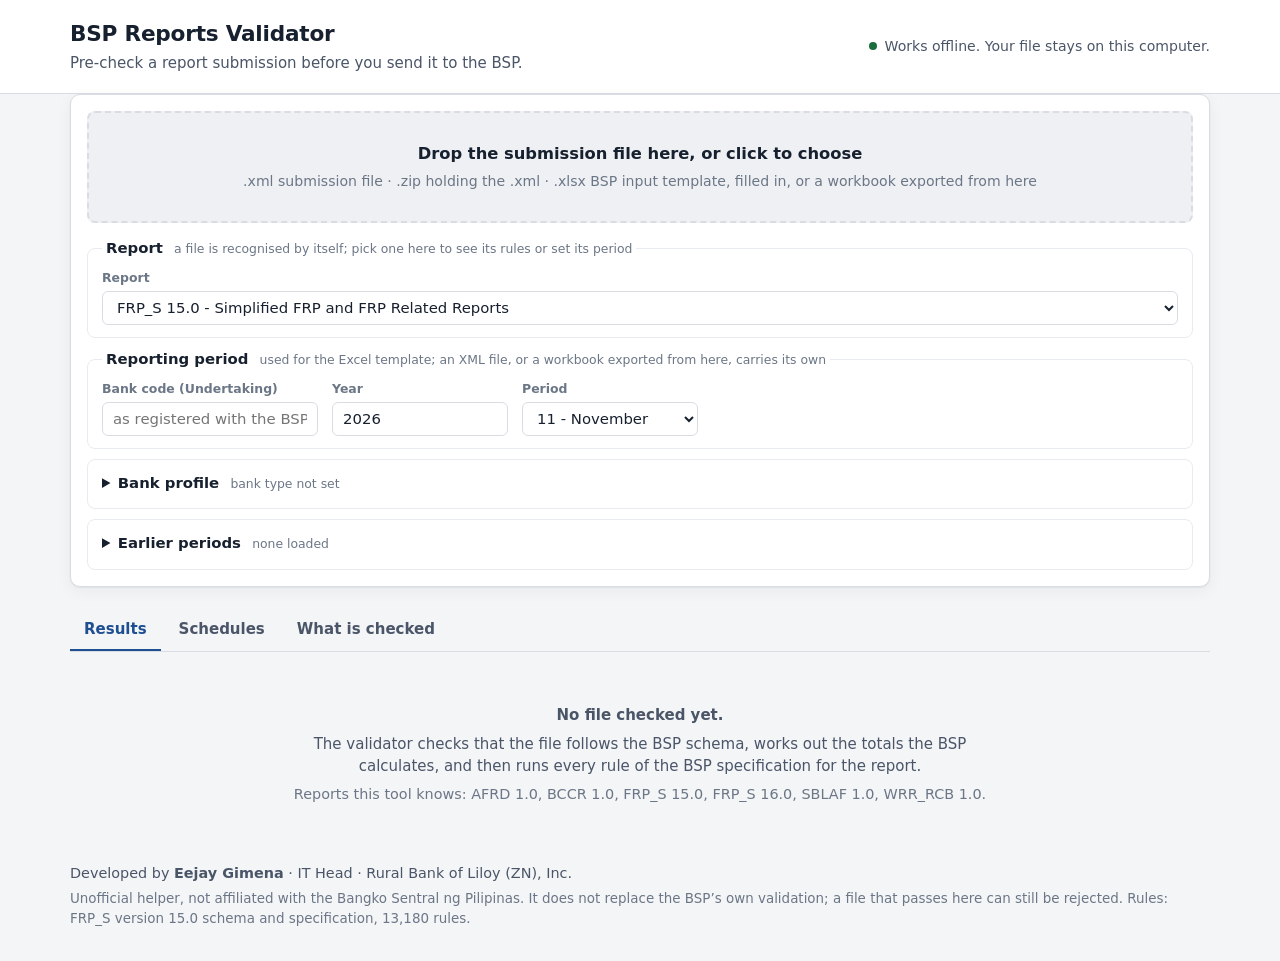
==== commit c3c05a5d: "Add FRP_S version 16.0 (FRP 16) next to 15.0 - Compiled from the FRP_S 16.0 schema and specification" ====
--- a/index.html
+++ b/index.html
@@ -337,6 +337,12 @@
 .cell-in { width: 100%; min-width: 7.5rem; border: 0; background: transparent; color: inherit; font: inherit; font-weight: 600;
   text-align: right; padding: 4px 8px; }
 .sheet td.edit.txt .cell-in { text-align: left; font-family: var(--sans); }
+select.cell-in { text-align: left; font-family: var(--sans); font-weight: 600; min-width: 9rem; background: var(--surface); color: var(--ink); cursor: pointer; }
+select.cell-in option { background: var(--surface); color: var(--ink); }
+select.cell-in.cell-office { min-width: 20rem; }
+.officebox { margin: 0 0 14px; padding: 10px 12px; border: 1px solid var(--line); border-radius: 8px; background: var(--accent-soft); font-size: .9rem; }
+.officebox .row { margin-top: 8px; align-items: flex-end; }
+.officebox .field-in { min-width: 7rem; }
 .cell-in:focus { outline: 2px solid var(--accent); outline-offset: -2px; border-radius: 0; background: var(--accent-soft); }
 .xbtn { margin-left: 6px; border: 1px solid var(--line); background: var(--surface); color: var(--ink-3); border-radius: 4px;
   font-size: .72rem; line-height: 1; padding: 2px 5px; cursor: pointer; }
@@ -448,6 +454,14 @@
           <label class="check" data-need="A_TRUST"><input type="checkbox" id="p-trust"><span>Has trust authority <small>files the FRPTI schedules</small></span></label>
           <label class="check" data-need="A_EMI"><input type="checkbox" id="p-emi"><span>E-money issuer <small>files the EMONEY schedules</small></span></label>
         </div>
+        <div class="row" data-need="@branchcode">
+          <label class="field">Branch code of your office <small>what the portal's branch dropdown writes for it; see a past XML</small>
+            <input type="text" id="p-branch-code" placeholder="not set" spellcheck="false" autocomplete="off">
+          </label>
+          <label class="field grow">Office name <small>as the portal's branch dropdown shows it; the Schedules tab shows this name</small>
+            <input type="text" id="p-office-name" placeholder="not set" spellcheck="false" autocomplete="off">
+          </label>
+        </div>
         <label class="field wide" data-need="@branches">Branch list for the BRIS regional checks <small>optional; one office per line: branch code, region code, location code</small>
           <textarea id="p-branch-list" rows="3" spellcheck="false" placeholder="001, 9, 4&#10;002, 9, 4"></textarea>
         </label>
@@ -585,6 +599,15 @@
 })(typeof self !== 'undefined' ? self : globalThis);
 </script>
 <script>
+// Generated by tools/build_spec.py from FRP_S_v16.0.xsd and FRP_S_v16.0_specification.xlsx. Do not edit.
+// "blob" is the gzip + base64 of the compiled report definition (6615 KB of JSON).
+(function (root) {
+  'use strict';
+  var BSPV = root.BSPV = root.BSPV || {};
+  (BSPV.specs = BSPV.specs || {})["FRP_S_16"] = {"report":"FRP_S","version":"16.0","title":"Simplified FRP and FRP Related Reports","root":"FRP_S","ns":"http://bsp.gov.ph/xml/FRP_S/16.0","periodStyle":"month","id":"FRP_S_16","sheets":["FRP_1","FRP_2","FRP_6","FRP_7","FRP_8","FRP_9A1","FRP_10","FRP_11","FRP_11A1","FRP_11A234","FRP_11B1","FRP_11D1","FRP_11E1","FRP_11F","FRP_11H1","FRP_11H2","FRP_12","FRP_12A1","FRP_14","FRP_15","FRP_15A","FRP_15B","FRP_16","FRP_17","FRP_17A","FRP_17B","FRP_19","FRP_22","FRP_22A","FRP_24","FRP_25","FRP_27","FRP_28","FRP_29","FRP_29A","FRP_29B","FRP_29C","FRP_29D1","FRP_29E","FRP_30A","FRP_30B","FRP_30C","FRP_31","FRP_33","FRP_34","FRP_35","FRP_36","FRP_37A","FRP_37B","FRP_38","FRP_38A1","FRP_39","FRP_40","FRP_41","FRP_BS","FRP_IS","BRIS_BS","BRIS_LES","BRIS_AL","BRIS_DL","BRIS_LDR","BRIS_REC","BRIS_IR","CAR15_CAR1_S","CAR15_TQC1","CAR15_ONBS_RWA1","CAR15_OFF_RWA","CAR15_ORWA1","EMONEY_Form_I","EMONEY_Sch_1","FRPTI_BS","FRPTI_A1","FRPTI_A2","FRPTI_B1","FRPTI_B2","FRPTI_C1","FRPTI_C2","FRPTI_D1","FRPTI_D2","FRPTI_E","FRPTI_E1A","FRPTI_E1B","FRPTI_E2A","FRPTI_E2B","FRPTI_IS","MICRO_MBS","MICRO_MIS","MLR_II","MLR_III","MSME_1A","MSME_1A1","MSME_1A2","MSME_1A3","MSME_1B","MSME_1B1","MSME_1B2","MSME_2","PBS_Solo","AFRD_MRA","AFRD_A","AFRD_A1","AFRD_A2","AFRD_B","AFRD_B1","AFRD_B2","AFRD_B3","AFRD_C","AFRD_C1","AFRD_D","DDA_REGULAR1","DDA_REGULAR2","DDA_CTF1","DDA_CTF2","DDA_TOFA1","DDA_TOFA2","DDA_SSA-INSTAPAY1","DDA_SSA-INSTAPAY2"],"blob":"H4sIAAAAAAAC/+y963Jcx5Et/Cr9MfxDPENSOy9Vu8pn7AleJFthidSI1PjMSBwGBDZFhECA0wBkayy/+9cXNFC1Vu4GSEk+PmMoHJa6sSt7V+WlclVmZf7l1tHJrV/fen16+vbXH374zcnbe98ef3/v7esP//zm8MOPv/j8xdMPJd8bbt25tTg+Pl0+uf5u+fH0h7fz5civ/nLrm+W3J8tvjpb//ujo7M2nByenLx48efKHh08effRC1F7o8q/z5V+Wj391S5YfPj5ezA++PZp9Mf/27HBvMbu/v398dnR6cuv5na9urZ7++OGjL/tvrRn25NWrg/158/fnf73Tv8ejH4723hzsP1ocv315/KejF18+fvTRF8/u/+GTx7/7t08++uPyjbYjDs5HfHJ0Ov92vnjx7JG/+PzJ0xePn/zH8i9vDlZ/02FYrcCbvT+vP9S6mv/L5X/78j/e7q2W5avhbn3+l+GO/3UHZSXKckFWdEtUgajcUSb6+Wr9XyzX9Jsl5eNX9YLi5YvW7T9bwpXetl4SftkR3nuzWtkLoncr/nNvTRZ+qP/j+jdl9V+v+ml9/fXdf9m+gYx//eDrr+9tP+pfb//LLWTm5pX2X+8t0nBPNi/16bxZvs2HNFzO7z+//vrk+b3/tZNUS2gAQjjuQq4/efzoy6fPvvj3F48+evrwRULBXonkmzfHL/dOD46PZntHL2cfHx+/nD2dL77fSOzpwfcHpwfzS0m//Gp2/Gr20Z9PF3t3n80Xi4PT48XB3uHsyeLbvaOD/14TPFlTfHD8ckvAiMDvj89O5q+PD18unz2ZffTm7eHxD/PFZuCXRy8PXr2aL+ZHpwd7p/OXs98t3+3k7vJPd89f8OTu54vjl2f7B0ffzibpvjpezJ786Wj25cl8/RIrJbj/crmUy/VZLN/z+/n6156evX17vDidmvtq6e5/uzjYPzs8PVvM78xWyr0k8MNm1Q5OXi9fYv1kXj25OD25M/toqUmL072DozfLKayf+2K+v5iv12b96Lh89OFynU4XZ/sXX5bllx8tJ3X52EomPzqc758uf/7g9Ic7s9/tLak/PZ3vvVlTvX+wuLsk8/JgNWK1Fqu5HP6wHisrUfn44GjvaH/FntXjnxydnC2Wn2mOshKJ35+92Tua/X6+d3j6erMwx+uRfzxefEcDVhLxydFyhd9cStDDpUSdHR007y8rvn+2d3T2am9/uXjbhZIVJz47WL/xauC/nu0tFj9c/HW14k9OX88XUyyR1UovBeDV/ORk+VN7h8s12T9YScvS3K4pPpvvv169ySENXa3852ffHC4fbGXhfAqP5q/mRyfz/72ay9uzw5PjJZvPl+HpfH85g9PzxV3x6ovlUs0+Ojldiij9zIpzz5ZrfbISrUv6T5fKsvftRhx1xaA/LgcvZidrti1nMf/TfPX3O7M/7p0sqS4ZsvzUCNGb+cuDDTXU0BUH/7iU+/nJ3uH8/OmlBB7Olm/xcknwi/nbvYPFSkM+O16+xOzf5q8P9pdP39l83v9h9SHYoBpDNG2HLszQo+22tpzWtG16+On9p09fPH325OEfXhhaps8XSx4sFvOXF5ZnJVcrgXo+SfDfnjxbbpgrm/fCkd6/HZ9uJWtF7PHx0d3vz796Hu8pb/cWL77fOzybB9vKvfN9CjaUe+32tZb6V/22224ltdtJvN1JXsa7pqRd22a/ea6fXf/6QNuopKl99O18sT9vNtLoZ+7BD+XtD2X+oaGbY56e42YDf/H2+OTqKV65Yb/7Zv3Nyh6+frF//HJ+9RMvXh6/mZbqLz959vGLj5cO3Ll8V5TEz46P5j/MPttbfDc/nX18dnQp4Q+OV1vJ9puV+DzYO1wZ6ubblSx99F9nSwt0+d2FpdytuDqtuXqVw5Yn2bJlBHM/T7mBf1oZqC3tGqjXtXzCf7r7/F8Cx3A78WfzP5+++OyTx8OLz+7/H532nrTRj/t3/2NJcKmkz/9pQgxOzr45OVga38UPvbBspfnRfP/gzd7h0nmW+uLjcw/6P36CTIfT+vSjx9MTkmF4r1EXy/Cfv/rxPx9/eH/5/x98IPVHHW5//fXLvyy158MPPhjkx8F+HNKPw/jjUH6U4UfR5ffDV7JkxI9fiT5fs+RH+2qQ57d//GDwH4f841B/FAkfG27/OOjFH2TzrS7/VZ7fvt28wQdfDeq5LId5WRGwNNbnX2le/sYK7dz+cElF669u/fX5nVuv58utbrHWt6ULufLAvlvZ+Tuy0pV/n+8tbt3R1X9+Pl8cHC8ZZ8+Xg5Yey38tTf1q0AoyitxX87VOHn+35vTqof2lgq5A5K0vHj77Px98vfzXEjJ+fev2P//26w3Q/PrWcsgH8NfZ//eb2cXfby8f+NXw1Zbs83/+rdA3K0XdRWPl0d3/9OlH/Nhvdr4HvMYHX/1+vVLPv1otyvN/1kFt9uSLGXz/m/X39x8/ml18v1m55/9stwM6v31nOr/9zTkhGDH759lqzO01Mfzbb87/tiL4AVJcjlySDGn+9r1p/vY3W6K/+urhMOiw/JnfLpf08Zeffvr1rfWg/g9HZ4eH4R8eT/3h6MupP5x9OvWHw0+nfmPiD1O/sZzH1Ft9OjWPqZl/efjpO77u9I8f7nqrfzxu/C3Y9PhsktQUY9/5dR/vWN1P3/EPO+ax/MPSSbq1wqib87+j81PBld1dbXcPX8/3v9ucOGzg5sO9k9ezT07nb1a753KvluVz31wM/ez+J4+X33+3/M+n5xQuHtu/9eu/3PpiGGR4uPq/5RhZiecXqzdaf/N89k+z9WeDz37+efWqWwJKBBQIKBDQnoARAQMCBgSsJ+BEwIGAAwHvCSQikIBAAgKpJ5CJQAYCGQjknsBIBEYgMAKBsSdQWgICbBNYRIEpSU9QL+RiuJOar5S/[base64]/ClR1+m6MscfTlGX7avfyFiKBAx+4Rdbem2XWFXWmCbLZ0WCLvOEgmE9QOcBjgM8H5AogGJRa4dkGlAhgG5HzDSgHFKiIVcXQFXV2ARBF5ZLl3dv66SL/50sj5LW//yOkh2cvByE1mQIS2ZuPln8x/rQ+y1P7k6sJHbs98dfz9frKOmdz9/fXB48PbtwdF89vnxyene4ezh8eLt8SZYh9RU5JKaranp7dmDp5/jg9b+rK8ftOWDe0ffneCj3j66jsJ/sHd79uWDkw//8IAflubhvH74m9vnsHJN/c5s/uf9+dvT2ZMHX/JobUaP69H7t+MnrXmyDOcBrYlF1m6R63aRHy6fXCzX83KxP9x+FS2ESkNFhovFjR5tl1fW/H/25Nn9T+Gx4fy91gerhxt5eXguL5/PT45XCTPn2TQPz4UDE3E+nH1yNPvy6exX26csfmpNbhU2+f7e9sk111d5Ox9+tM7eIVKJHgio5IHyfE6Y1Bg/FdBb8/LZ8VLOz2M5qyOH+48eCRw53H+5ifYvmdXE33ccRFy4LhJtLRJtLdeEvz8XvP0lQeukXVopwqOz+ezV4vjN7POHv3/YymhavRQbqKXUr4+Ins6/Xcy/XWemLHk7e3h2cnr8ZqXoi+Pv5ot1HsZ5mkpDdPV/+f+q4P+yInshtKsjNj2X1osVbizh7MfZw8O9k5ODVwfLBdw7mZ0ez5798Ha+yk14NH97fHJwenP8dnP89nMev60/[base64]/MaxH7La/rshHrua7RCBIYmHVBgC3ufI0rE+yGiHGAxh7gtw34H7I3NfgPsO3B+Z+wLcd+B+Ye4LcN+B+4W5L8B9B+4X5r4A9x24X5j7AtxPwP3C3BfgfgLuF+a+APcTcL8w9xW4n4D7hbmvwP0E3C/MfQXuJ+B+Ye4rcD8B9ytzX4H7CbhfmfsK3E/A/crcV+B+Au5X5r4C9zNwvzL3FbifgfuVua/A/Qzcr8x9A+5n4H5l7htwPwP3K3PfgPu4v1TmvgH3c8P9/9n5lXpxfN299+ZAuv+K10A0eD2x6MtoHSRaB8m7ztLxZBvPmbU/hNWLQ9j+vQt/xWugQ/B6KtGX0TpotA7qu06E8XwWT0u1P0rUi6PE/r0zf8VroCV6vRp8adE6WLQOprvONfGUEc/8tD8QUz4QUzgQUzgQUzgQUzgQ04sDsW4pjNfQeA0t0kWLVtGiVfRoFV12nc7hWRmeXGl/[base64]/[base64]/qcx9A+63QNEZKDoDRWeg6BFQ9AgoegQUPQKKP3vdCmeg6AwUnYGiR0DRI6DoEVD0CCg6AUUPbuLQvRibvCPiDBSdgaIzUPQIKHoEFD0Cih4BRSeg6NF9ksp3KyZuOjgDRWeg6AwUPQKKHgFFj4CiR0DRCSh6dCti5BsCE/[base64]/6Nf5SC/[base64]/rCtk2Vbqx0fAtrdncPeP9AogdS/0Cml5wsVNvU+e4GTBaq/[base64]/A5SpflXp61Nlqk9V+vpTmepPlb6+VKb6UiPUkyp9PalM9aRGqB9VeuyYCXxmCA1mAKMZwGgOCJKAey/QTqbHe3lz2hS854wTZ7znjBNnvOeMk6lw2AS855RTq4S2/[base64]/M9DPAPQzAP3MQD8D0M8A9DMD/QxAPwPQzwz0MwD9DEA/M9DPAPQzAP3MQD8D0M8A9DPHLDPELDPELDOfDWQ4G8hwNpD5bCDD2UCGs4HMZwMZzgYynA1kPhvIcDaQ4Wwg89lAhrOBDGcDmc8GMpwNZDgbyHw2kOFsIMPZQGY8nQFPZ8DTmfF0BjydAU9nxtMZ8HRkYCtP32D6LZ7uej+tegP/It2aoNdUDX5Poj5SEvWRkhzB1Pb3Gvw1thmQ7e9RXGuM4loj4ZYRcMvY45IxijmNUcxpJHwx9vhiZHwxAr4YAV+MgC9GwBdjmwDYrgYFhcYoKDSSXz6CXz72fvfYpuS1v+eRIFEUZyR/dQR/dez90bFNkmt/L0WClCIRT2Pkzra/1/[base64]/fYPrtXli6BBbBboD4Jap4iRJYSrSVlmgr/ckd+EqXwNK8qUj0pQa/TwksJdqZS7QzF9qZC5yUFjgphaPX0iWwtG9agy8pgaVECSwl2uhLtNEX2ugLHEgWOJCEE84Sbfwl2vgLbfxw8lh44y+w8RfY+Ats/AU2/tIlkzTreJlM0n4ZySYlk5TIbyiR31DIbyhwflfg/A4OBEuXTNK8qXv0ZSSbHimhRxP1aKJeo7O/7nXz5Llb6ZJJmjdNkbVJkWymSAlTNNEUTTSN0RFbd5zlk8dbJfJySuTlFPJy4NipsJdTwMsp4OUU8HIKGPrCR0QFjogKHBEVPiIqcERU4Iio8BFRgSOiAkdEhY+IChwRFTgiKux+FXC/Crhfhd2vAu5XAfersPtVwP0q4H4VPu8pcN5T4Lyn8HlPgfOeAuc9hc97Cpz3FDjvKXzeU+C8p8B5T2G/sIBfWMAvLOwXFvALC/iFhf3CAn5hAb+w8OFNgcObAoc3hQ9vChzeFDi8KXx4U+DwpsDhTeHDmwKHNwUObwo7rAUc1gIOa2GHtYDDWsBhLeywFnBYCzishR3WAg5rAYe1sMNawGEt4LAWdlgLOKyRHas8fYPptw5rjQ5vauTF1siL/Rs2YhZovHztxsybjzV4c3J1a+Tq1sjVrZGrWyNXt0aubiVXt8IhVAXXt4LrW3vXt0aHVDXyh2vkD9fIH66RP1wjf7hG/nAlf7jCwVcF/7iCf1x7/7hG/nGN/ONK/nHt/ePK/nEF/7iCf1zBP67gH9foYKxGTnONnOYaOc01cppr5DTXyGmu5DRXOGyr4ERXcKJr70TX6DCuRp51jTzrGnnWNfKsa+RZ18izruRZVzjgq+BpV/C0a+9p1+gAsEbud43c7xq53zVyv2vkftfI/a7kflc4VKzgjldwx2vvjtfIHa+RO17JHa+9O17ZHa/gjldwxyu44xW2scqHjhUOHSscOlb24Ct48BU8+MoefAUPvoIHX9mDr+DBV/DgK3vwFTz4Ch58ZQ++ggdfwYOv7MFX8OArePCVPfgKHnwFD77yAWqFA9QKB6iVnf4KTn8Fp7+y01/B6a/g9Fd2+is4/RWc/spOfwWnv4LTX9npr+D0V3D6Kzv9FZz+Ck5/Zae/gtNfwemvfBhc4TC4wmFwZZxQASdUwAmVcUIFnFABJ1TGCRVwQgWcUBknVMAJFXBCZZxQASdUwAmVcUIFnFABJ1TGCRVwQgWcUBknVMAJFXBCZZxQASdUwAmVcUIFnBAZ2MrTN5h+gxOWCgtJ0yJd0vTmgdblEu2SpjcPGD1g/QNOD3j/QKIHUv9Appe83OtFu6TpzYCRBowwYOwHtNhkuzAXA4Yem2xfuv8MBCu9Qe0eEFpX6ddVaF2lX9cu5VmkT3kW7VKeNwMSDUgwoF/3Ds1sp9XNWmBVgECXPSzSZw+LdtnDmwFGAwwG9IvQgZEtifaBLhtYpM8GFu2ygTcDSCOabGDpe3tsBii+Aj7Q2fGtvPXrlvvPDSjZ/kantka8t57XRjplPWu6bGDRLht488BID/Qi3mUDi3bZwJsHSAeabGDRLht4PcCJVw688p5XHRDaLky/cLCwBguPBElgvRdQp3X1fl2d1tX7dXWyTQ62yft17nJ5RfpcXum7i2wGVFyVBjptX7L/3BNIZCgSGIrUTzqRgU5goFO/[base64]/stY2zvnWtvRDWCsNtDKDVlaevsH0UfcrT99g+q1zLsEh/tb17Y5ztu5t8GWJfPutfZLeaZXgQH3rVDJpPPwWIXdRwF2U3j2U4Mx56/AFX3rkFzak8Ax567gFX2rk37WkepMj4K4JuGsC7pqAuybBGfLWGeK382geLpG31/5g48ZIcJ4rEpy9igRnr0LN2AWasUvfbF0kOPIUCY48hfp5S9+fWyQ4whQJjjCFWkBL39JZuKWzQEtngZbOAi2dBVpuCrd0FmjpLNDSWbgNskAbZIE2yMJtkAXaIAu0QRZugyzQBlmgDbJwG2SBNsgCbZCFWwcLtA4WaB0s3DpYoHWwQOtg4dbBAq2DBVoHC/[base64]/[base64]/iVr8CbX4E2jhJ30LP4n660nUX0+ov570/[base64]/cpivu1SiZBN0U63/Q6Qehxu8ARYMGyBMdICw+wNbcZOQ4lTGUqEJ6mq4hWKP0mMSOWPuDmX4QijAPUG5qgGzfAULaA+ybTYaQU1lFyBC6rIELVRHxMgImAE24ltSeTKA9mUB7MoH2ZOIBwUozgKJLePUAk3eajCSnMo6yTels65RD6SqBbOXLso/[base64]/GAYI/0oLmjQHNHgeaOAs0dxal2rERFU/[base64]/[base64]/[base64]/dWu/Pt5aD9m7PvpifHLycH53OHuwdfXey/FJWsn/+z5LA8p/l763H6HqM3J59+eDkwz884IeledjWD+vt2ZPT1/PFhvqd2fzP+/O3p7MnD77k0dqM9vXo/dvxk9Y8mdZPfnN79vj46O7Oyai1k8nbX+jHLFfu4eF8b3Fw9O1s7+jl7On89PRw/mb19/v7+8dnR6f4NrWlOm6X6NPj/b3D2cOzxWJ+tP9DNEa2Y8p2pT4+XswPvj3aOUq3o+p61Mto3u88B23nsIr/LSnPg5X5bG/x7cHRlsjJ7NXxYvZovjj4fu/04Pv5yezZYu/oZG//9OD4iJhW2p+Q6y1TaZZJ9LrLVJplko0YvppYpp8wIe0mtJbXZ0+e3f8UHtv8c+v5UmX3jw836vfwXP3uvzlenB789/zl7OHxyensw+VPv1nx68PZ5/OT49VbnZ6sf+Dhue5ND9iuyRfzb88O9xbLbz45mn35dPar7Xh71/HrV/jov84Ovr+3peFX0Hj46MsPP1r9P/98eoehwS/n6739k1evDvaXbKOfH991fPAOZTeNZ8ene4fbZ2v47NO975cqebIc8/b45OA04vNG+a4x8iqGi7w3IZ676HWJTYuA2PvQCN7F33FiU0Ih6b0JBW+Vr0msFROJxfLxkz+GolF2PH2lONR3GswT1GEXgWm2q1x3XPCbeo2XnmKv2jsNDn7ddxBo2aixID07eDOfPZwvv1z+xt7p8leOX+1Sfc3vQ+Yqxuv481AN1qe8F+UdolJ/MkF+Sxt+yvynhMvk56EavK++D+VWHC0W/O6RjWgfHh7/ae9of752ex4u5i+XtD49PjlZv9q0L2LpHUZfJZ+WfxKxYAHHdyE4LY1W3pdO8E71PSY5JXs+/CRi/HYu70CwFSPXqwdew+dxex8yVwmW+89DNViv9F6Up0XN808mGLzl+FPmPyl85eehGrxvfR/KrTimayjGhG+V5LpDrxK7pO9PiRcl2bWpTYtX8vciErxNete5TYlRyu9PKXiv8brUOnG5hii/qw+X6k+meZWA5eEX+Ale0yw//WemRTLrz0s9eH/72ZZpSoiz/wI/Ecwk/eSfacU+X0P1uufXyvV4fjp7uLdY/LA6U/y3vcOz+U4XMZerB10p6PV9aPD6jcM16EyL6ijvODx4A73+TKaEbbT3oRG8i19Np2X/[base64]/965y+3jm79+tb9R49k+ex3y/98uvz36eqrl0un6eD4aO9wOfWlG/Vmb/Xp18u//vnWr+XOrf1bv/7Lrcu7zU1ynHa3l7d3lfEB7R8wesD6B5we8P6BRA+k/oFMDzSZmwafvbtNOwjdplW4LWvwub/MOlCpUroUjles8UKyBAQrvVHtHuhvu2p3e3V7VxUf6DknxDnpOSfEOek5J8S59janwWfvbm8OQrc3FW5nGnzuL08OVLKVLhHjlV28ACsBQZIE6RnT37bU7vbk9q4kPtBzTolz2nNOiXPac06Jc+1tRIPP3t0+HIRuHyrcLjT43F/+G6ieLV1axSujeEFTAoIkCQqSoCAJ2jNOyQYo2AAFG6C9DVDivIINULAB2kuGkmS0txENPnt3O3F7FxEJVCBQgUAvWUaS1d5GNPjs3e3DQej2ocLtQoPP/eW/gYoTX1wK7fgOcqIgJ0iw7yEExYwHKGY8QDHjAYoZD0K3CbW7Hbi9C4gP9LJmJGvWy5KRLFkvK0ayYr0sWN8KR+H6msFnSEgepL2vdknCQRwcxKFtxkWFm+niJV5jxEt/fWHnQegGmnY3yrb3x/CB3lA4cc977jlxz3vuOXHPe+75yAsHpsDBFLQNtqS9I9WQAGPgYAzahltUxJou6+HVOLxo1he53t5xgnmnnjmJtD/1ypiIe6nnXiLupZ57ibiXeu6lRAuXYCNIsBG0TbSkvefTkICtIMFW0DbVoirfdEEMr2fhZai+Kvj2ng69E8hDAnlIIA+JLUICi5DAIiSwCJktQgaLkMEiZLAIWZgEbBEZtogmjXl7/4dIgPuSwX3JYMKzMQlwYDI4MG1HM2lv/[base64]/0WWCwEPs0bwKZaPKzO0w6AX0hh9Z27/d7TDshhdZ12QC8JZQyr59ztd7N2QAmr47QDekkoNaxuc3dyf6wkCQVwegG+FeBb6TW6SghE2jfoJaVqWK2mHQC/YGG1mru99W8HeFitph3QS0JNYbWau/1+0g7IYbWadkAvCXUMq83cndyhKklCBbtWgW8V+FZ7jYaWn+e2tecsbJoVNtXaOEradh1qvlL+yvgrbDQddX0Yoq4PQ9T1YaCuDxfnp9vXhy4QA3SBGPouENtjQHxvGfgrXgOsDT1E7SOGqH3EELWPGKh9xMUpZfv2ArMVmG1z/KYXx2/9exf+itdAh+D1VKIvo3XQaB3Uo7PA7u1htgqzbQ659OKQq3/vzF/xGmiJXq8GX1q0Dhatg+muEzc8/8LTqL4Jx8BNOAZowjFAE44BmnAM0IRjezCDS2G8hsZraJEuWrSKFq2iR6voEp0bda8P0zOYfuNEatvlqvmKrZLzGnikix7ZJI/[base64]/SSUjUMZLYD4BcsDFze7a1/O8DDQGU7oJeEmsLA5N1+P2kH5DAQ2Q7oJaGOYeDx7uQOVUkSKti1CnyrwLfaa3Tl4/URXIACm2aFTbUFolHjnyFq/DNQ45+hr74+RO16hqhdz0Dteoa+gPUQtecZovY8A7XnGfqawtuQfOveGOMZYzxjEZ6xCM9EHYCGqAPQQB2AKGPAonh+5dh2MzvAM9AxaICOQQN0DBqgY9AQdfcZou4+A3X3GfrioEPUk2eIevIM1JNn6OsrDlEPniHqwTNQD56hL3m3DWIhr8EtNnaLLXKLLXKLozY/Q9TmZ6A2PxRjsyj6pRwBamYHbjG0BRqgLdAAbYEGaEAyGHmI0Eln6KvQDkYeIvTRiQRlJC0eey3unR/oZjP0BUAHI+cHetlEAlZokqVXtUL2r93X+1qOg9G+Dl1rIsGsNMnSr2uV0Hzc7QO07QC2N8C5BL9AnFPgXO45V9n+FhjQL2MlgW/3aev3aaN9GtryDH2txMFon4amPJHKVOJsBY2pELitYLVrL3ywTxvs0wb7tME+bbBPe7RPe7RPUxMUzAP1aJ/2aJ+mPhKY2ujRPu3RPk2l/TFbz3mfdt6nnfdpj/Zpj/Zpj/Zpj/ZpKjg/eJTZN3KW20TOGRecH6Dg/[base64]/Tzvt01DjMRLMSpMs/[base64]/d+8InlQCTyqBJ5XAk0rgSSUKBCYIBKY+EJgoEJggEJj6QGCiQGCCQGDqA4GJnLsEzl3qnbtEzl0C5y7QmZHsYcZlgmUce3s4ptDot7+o/QDaJdqwXOrDconCcgnCcqkPyyXyRxP4o6n3RxP5own80UCLC/FlBAs9wiqW3kIXC7eh5hdTz6fC+1aBAfALxBcBvqSeL4WkWUGaUy/NhaRZQZrBrlTiSwGfpcAqll66q4QbY/uLPZ8q76SgPwl+gfiiwJfc86WSNBtIc+6luZI0G0gzWLpKfKlg6CqsYu2lGxzeBA5vAoc3gcObLh3eqOL5/Xuzh4d7JycHrw7mL2d7J7PT49mTxcG3B6tb3M/mizdQvjlLWAD96evjxen6+dkHx0fz2Q/zvcXseDE7nJ+c3CYSYVn0z+YvD87enNP4rWxILN8mrf8roKKC5dFtVT/76NstjemRCuXSH9ybPX073z9YzvmL+cl88f18XRF7Wwd7XRPo6Xz/bHFwejA/mT1YHH83X2AB7Kw3la1vKlvfVLa+qWx9U9n6prL1TWXrm8rWN5Wtbypb31S2vqlsfVPZ+qay9U1l65vK1jeVrW8qW99Utr6pbH1T2fqmsvVNZeubytY3la1vKlvfVLb+u6lsfVHb+uMvPn+Rz4tab7o1f3xwtHShVvHB+0vH6fRk9tly/9w7PV4cHP4w+2y+d3K2WIVPT2cf7x0szik/e704Pvv29ezzxfGr5fssna+V13VRDfv0m1u//mrze5/d/+Qx1NKOi2YHlTAug8eCnw0+j+efb0dFsj/oL6u3JB1IOpCE8nUDl1psas8Ifjb4PJ5/vh0V4v4gqsQt+Bkqc29IQinGgYtxNrW4BT9Dre4NSSjOOZRdhUoEP8PFvw1JKM448O3RJilT8LPB5/H88+2owPcH71RDvPtcoTJScKOxITnC5wJyqCyHIGebIQ5DEg9JMASKRQx80a6t4F5ATpTlBGu2F5ADZTnAC54jfC7Ad2W+A1+HET6XgCky7DIWkyWhus8VLh7z3QObzmLOfUl+o5L8DkxO8Dn3JfuNSvY7zCHB59yX9Dcq6e8gAAk+576kv1FJf4dVS/A585Xr4K4X5E62n/P555YA3X3APO32c+5L/BtLBqorKpJFbQsqXHUzutEzRFdyhuiq0bvek8Mvo0tVMEeUVZQcj1oxVLgmEFwAiJJjhyjV912vCuCXURo2zDG8RZCmZTPBHHOr4U+//OyDXw1frTyTF3JfHj7/9a/kf89+JV/[base64]/W4Mt+jqSMQ6QmI4vKdo7Cc5RojhLNUaI5SjRHieYo0RwZzIhEBiex0k2Iv3ABV4kKuEpUwFWiAq4SFXAVjeao0RzZkZcQ9adp5AqOvBjZbQHvSMCTkNzbbTGy2wK+vIAvL7m322JktwV8MgH/[base64]/qgIKLIibgxQt78RJ58RJ58RJ58RJ58RJ58RJ58cJePMoOchr5IuDFK3vxGnnxGnnxGnnxGnnxGnnxGnnxyl68DpF+JJY1lIztHNmL18iL18iL18iL18iL18iL18iLV/biVSLTndj8TRgq5XiCQjxBwV1VcFcV3FXleIOCP6Xgeyjs0wruq3I8QiEeoeDOKrizCu6scrxCwctT8IgUvAcF91Y5nqEQz1BwdxXcXQV3Vzm+oRDfUHB/FdxfzQHHQYgAFinAIgVYpBZpgUVaEJVg1agEq1qkBRZpAfvvJF/ISfDXNXLONXLONXLONXLONXLONXLOlZ1zUgiPRLGZQOR5a+R5a+R5a+R5a+R5a+R5K3vepMEp0p1mApFbrZFbrZFbrZFbrZFbrZFbrexWa45M0DitRnyErGM0pzGa0xjNaYzmFB1La3QsrexyKricCi6ngsup4HJqcGwtEUmDIc5DHKyJAwkHEolJoIFKPLGOBDfya/cDyINQyHvQ4JhaIrM48nJ2JMqu3rkKeQ4KeQ0aHFNDg22FvIaQiSAXiPcQmSGGAgdXK8mFga9lcKJicCymleTEIHxh4IcY+hmV5MTAwzPYFwz9ikocMggcGOzghjt0JQ4ZBA4MdmzLwXIChxDaIRADd9wG5ghoqmnPARuYA6Cppv2K28ArDppp2q+wDbzCoAOm/YrawCsKMm8aTL9fQRJIFA1w9o2dfYucfYucfYtceItceGMXnhiFSwouu/HBu0UH7xYdvFt0nG7Rcbqxn2gaiVSaZgsfnxucQloCqeTjcgP8YQmkko/[base64]/FjhNy3Rm5boTUv0piV6U/axrEQilabZwg6Rg0PkcMZu7AA57HIOZ+zGDo+Dw+Nw+m3s4Dg4OC7BXGA5wIExcGA8Ojz06PDQoyNBj44Enb0CWh/wAjza8j3a8j3a8j3a8p23fJeITc1rKJ71XziE7QPOLqPDCjvQTDwEmZJgSOEhBYYUGFJ5SJ1mPTsaDo6Gg6Ph4Gg4OxqIcRzcX2dHQyGm5eD+OjsaiJwc3F+nNNotNH3ePjDSA2P/QOEfLfCjBX608pC6ewGBB+CqOLgqDmds3rguUfE8ubcqF3fwcn50uvokdfX9+p/Nv7oyeffvzX53/P18cfQmeLyrqmfbqnqP904PjleF+HYMbGvpre8j7d2bPVusb6T8MHtwcHh4wkMEyt990w45PnoZDGkq5q3vEe3fm61vxpzMPlhXznv1w2x+79vVepzuHRxuqNxmMnZJZtwW/vv0d1/yD2ozrbIt7ve7Jw8f0pPWPFnPF+Dp8fquznnJvh9mnxydnB6cnq1Wk3/KLpdjU5Ptm/O5Xd764TGX67Epv7Zcj8fHR3d3jLic+qbG2oN7swdPP8fnrBGETR21h/fWtQjpvb190rci8+WDkw//8IAfbsRkUw1ttfKbWa6p35nN/7w/f3s6e/KAueENNzblz1bcCJ9suLGpefbo3uzzxcH3e6fz2cPjxdvjxV7IhdzOpmxnM7mcuZ3PluuPH/wrzzw30q4de4NHL7m6KWa2WqSdbM3NymxqmOlGECbsgrZ24bxu2b3Zw+WDi07NP9x+FbFeW2uxqV22FKbPz745PNhfyfzp8WL20dHpulYlDtV2aNohX9pK4qZg2ZKVO1iorUBuapHZvdlnZ4enB4dL7q8mc//b+XIV6aWsW5Q185+efXO6vpbXPzl0T9YJG6yBDT4vDnZvbUNO8MnWiGwKfnXSd64op6/3jmZPn34SDL+UsU1Vr0nB0cCCbMp4PQA+aKDnNqXnGui5RXpOAxoB3hToerhbYTVQ2E0hrlBhNVDYTb2tK5eo1a1NWa0J3dJAt3zL72jWnahuamI9uLdrttrOdlMLCyVUAwndlLt69uTZ/U+3jw39Y1Ardv18c4X08rL0qgztSVedtXts4iJ0X5T1ihGXV2/3Dler2xZk7YfS7eW++ur0wxM/USbfDq4c/6qrunrFiPjHNlt8N/TiAvCdy+u468sb53dy//38Tu6j+TenbRnguxeWZ/mfga+2/PZio9lc5j04nb9pf+DFJ6svzi/5XjYi+SqvBGPbhWQ57osnf/xg7db2yB9xHUI6DMhhLA7RHgK93n9uXOfGa24c5tZXpgrIj/fezLsKx0/n/3U2X5WleXx8rytdfCP//5fl//6jRwLX0e+/fHlwLt+fHL06XrxZS/ts+T9Qive4t04XEKculob31nfeJI1upe+8ORrdOe9uikY3yKOmfVffB6d7wVNXQa9/H5zuCU9dDv2b3Ae/uO4TxWeGKD5z7XvL4b3kru/rEHWsHaI2ude5DXtz2/[base64]/qpcfJ+3eQAdtciuyHTFcCa65M9kOmK301Fyr7IdOVvJrrlv2Q6Updklj/8u5KXM1VzX7IdKWtm4ucP/Ui58UcI/9aIv9aIv9aIv9aIv9aIv/6l730eDHHKH9Hovyd5noifjlGX5boyxp8+Xd3XfAXvQQYXojrrw4Z3LQxuLhiQMKZhAOJ4P5ZRyLtvMA0dd+sI5GZRAYSwf2yjsTIJMbpW0jg3Sife9F9gKn7Yx2JyiQq332aukr0S10q7O/GRBnKGmUoa1QaRKPSIBqdlWl0VjZ5582mr5Rc6w5cP8e/z2txNq0W17om18/x7/PmnE1fLd1xk24iTenR3une6rT+y9ODw4P/Pj+8fxUc3m+j7atwbQ6TmLYNMlcF5D89+K+zg5erDJuPD4+PF8u/LT8v5pCotPxf6mltA96/O9tb7B2dzje9CZ4tzk5OZ4/O6FUEXsXP49Rfnmx6lj48fvP28GDd4+BPB6evZ/c//uJRTwB+P52nM+xs+nm3jfX9fn74cv2Sp6/ns4/+vH94dnKwGjA/mq+L+76aPVy+/PGbdUbU6rmTy7HfbNqFfvhyvnc4X3RpUbJc1v7V8nmgG4ONBycnZ8vZfvPDOl9q1Rh19SbzP5+uAo3fbtdx/cDqD8uHftfmSi29SfihbYbG9A+tUyWu/KXdSWpKcrQOdvnydz/9/HHLZqU3XAe50pJLp4uz/dN1heXHx6edbBiSl23c/+Gnj0/+1+yDVTrMStiz2IpJqxf+7MkXD273NHrxkG1GwHZVzhXm4j1OGro63r0/TRkkd5P59TBIQDKUUbnIAnx6sJTuefcsCM15+tc206Onq0B3Lfv5PFPvaLmmnyzZuZzT6ezg6HLGy+83la5bWsih81aY92af3H2yWp2Dt0uq+/OD7/e+6V844QqP2xU+++Z48fLgaO90+YP0Rh0JXMq1HI33Zv96drwa/Onx3tHJ2ihdvkL78k6SshavslqIl/P5m9Xzs88X81fzxUrQnr7eW/P5m+Ol7q6NzMuVnlxqdctnx4XZJJrVe0uz8fLb1YRO52/al0k0YGOoh+t0Y27yobpuzLq10Fc2Y25tfJtAqlu7fJ1ezB2Rphezbq3zVCvmfqDepMH8/aYB6LXTAFY/sHQDrpUIcBFWio62h+hoe4gOrIfowPq9Q9o73Sea3VIW157Oy43RPD09XDs9q41gbYiarLDWk/p/QM7/XoSwa8YwnssftWGIOy5s8h1XXuFi/np+tPbUPjnaX3pnN90Xbrov/E/qvrAmKfSWy6+6t2w/[base64]/jO4syvsA2PlhhM8F7L6y3Qe7vhmiMISlS0CaBKRJWJoEpElAmoSlSUCaBKRJWJoauzqM8LmAnVW2s2BHhxE+FzCCynYVNmPcBnHDuTDtHcl6peggX3XY5Wde7O/dENnlR168eDdEd/mJF/[base64]/nPULt2EH/XLWr4gZrX456xdutQ765axfEYtb/XLWLw9unLX65axfHtwow0UG/XLQLwf9+kfopZdYv1KkXynSrxTpV4r0K0X6lSL9SqxfKfJDbHpPTsD6xPoVLVurX4n1KwVubqtfifUrYkarX4n1KwWubKtfifUrYnGrX4n1KwXuaqtfifUrBQ4qLjLoVwL9SqBfN30c/5/u45hbwLDjNVq9yi1G2DVGYcw1xERATOQaYiIgJnINMREQE7mGmAiIiVxDTATEBKxijtCYMTJBnNCRrFdKBHJPAyFyhnTdEOEhiV+8G6I8JDNs64YYDxl5ObohzkMKQ7NuSOIhdfcig1XMYBUzWMW/dXvUkT2AMdqtx2i3Hlkux+g4d4Tfq1e+Yit3I/NqDE7DW16NzKsxOP3GFwNejcCrEXh101r2prXsdVrLFo56VIhuD/BZQAcKRz0qRLMH+CxgiwtHQSpErwf4LGCbC0dFKkSrB/gsYKsLR0kqRKcH+CxguwtHTSpEowf4LGAfCkdNKkSfB/iMoePCtq9EoSvj8M9UIKawbYxED+VCA2n16WhY4T05EmjkO+zJJYh6Ip9hT47UBPkKdr4EUU7kI9j5EkQ1cZHBzhew8wXs/D9Aa+itQcI50klAjU4CanQSUKOTgBr5FjXyLSrrFxhNNF9oSC5UuptjvXLZWv2qrF+wP1/Y4W6I7NqPL168G6K79t8LO9sNsV377cVydEN81/56YUe7IWnXfhousgbWeYAh5R+rYsZA+rXdsIOftujLaDUkWg2JVkOi1RCuv0JOiU1vzEPP+s3neuWyNfq1/qzDzoo4Q69fmyGyswLO0OvXZojurHgz9Pq1GWI7K9wMvX5thvjOijZDr1+bIWlnBZtokZWr9zT6tWXtP1S1FmH9kki/JNIvifRLIv2SSL8k0i/OVhSJnHxjR3fC5RRh/YqWrdUvYf2SAE+2+iWsXxEzWv0S1i8J8GKrX8L6FbG41S9h/ZIAD7b6JaxfEuA/XGTQL0he3LI2qBR0IXvRnWuJ7lxLdOdaojvXEt25lujO9S9RVUdZvzTSL430SyP90ki/[base64]/0XMtqEM9pCFrf6xRlttL9CRptwRhvtp9Eia2CdBxhSooqKF7IXZbRJlNEmUUabRBltEmW0SZTR9ktUH+SMNoky2iTKaJMoo02ijDaJMtokymgTzmgjJyRF7kHiLbKbY71y2Vr94ow28ncho004oy1khkD9TdCvFPi3AvU3Qb8iFgvU3wT9SoH/KlB/E/QrBf4qLjLoF2S0CWS0/UNUvsysXznSrxzpV470K0f6lSP9ypF+cW6U5MjJN3Z0p1xOzo0Kl63VL86NosqziBM4NypkRqtfnBtFlWcRB3BuVMjiVr84N4oqz6Kfz7lRVHk2WmTlKrqtfkFuVFN1daoAqEJ+TVOVtR/iMMRhSOIhiYsydkMyD8kwJMOQkYeMXOqxG1J4SIEhuGKVh9TJApK/RCXZkXE5pEoonluPjMNLj7sVz61Hxt2QgKF4bj0yzi49rlY8tx4ZV0Nah+K59cg4uvS4WfHcemTcXHqcrHhuzbl4MkYlNIzLQEwUXBDO1QtFAfmmgfT4ZNWNzRDhIWmyqsZmiPKQPFk1YzPEeMg4WRVDOO9QxqAaC/IN7OAYVFvBRQY7CHmHAnmHUvAWL1YT1qG7tSsFb+0KJDHo0N3SlYK3dLE+sQ7drVwpeCtXIIFBh+4WrhS8hSuQvqBDd+tWCt66FUhe0KG7ZSsFb9kKpC7o0N2q/SXqSxe8VSuQw6JDd4tWCt6iFUjz06G7NSsFb80KZMXo0N2SlYK3ZAVS+HTobsVKwVuxAnk2OnS3YKXgLViB9DwduluvUvDWq0Ayng7dLVfh3DvcUND0o5EWSAsTzr0Lmd/aOs69Q99CIPdOOPcuFKnW1nHuHfoWArl3wrl3oaC2to5z79C3EMi9E869Q98iXGQNdsIBhpSfs0J7jr4c/+a13MfJ2u7CuXcS5d5JlHsnUe6dRLl3EuXeSZR7J5x7h3YLrQzaBIG0MOHcu3DZWv3i3DvctgRy74Rz70JmtPrFuXe4dQnk3gnn3oUsbvWLc+9w+xLIvRPOvcMNLFxk0C/[base64]/YpYLNC1BfRLgrMngS4toF8SnD3hIoN+Qe6dQu6dctm/ySY2288Q+FBI9FEuCzjZ1KYjmYBkApKZSQZNbjqSGUhmIDkyyXG6/wYEVhQSg5TLDk42welIFiCJ7KlMMmiK05GsQBI63EQNZd6hgQzXEFSoIaiQ9aOQ9aNwmq9cY1AhLUUhjK4Q9lM47VeuQahQg1AhK0ghK0ghGqBco1AhWUYhuK8QjFSIFijXMFSoYaiQNaSQNaQQTVCuaahQ01Ahi0ghi0gh2qCcLaqQHaqQHaoakNBhZ/ssDYQCzHkkqsh0MOfYHksDpqrtbIelAdPUd7a/0oApmna2uwpXjFt9teYcUj3/Tvs4vUPfJoscH4scH4scH4scH4scH4scH06WIyuE+g55W8qZbrShQqabcqZbuGytmHOmG22IkOmmnOkWMqMVc850ow0NMt2UM91owwpXLLCAAwwp0N3r766V1/[base64]/pVyIxWzDn9SnOAslsx5/[base64]/[base64]/biVQs7tMA32Y5w+SCHkdhjkdhiX8TIoC2IJPBgu22UQpbUEHgyX6TKI0loCD4YLYhnETy2BB8MFsAzipwaxROPkEoKBFgE0JCH0q63YQuEH44JWBqltBgFA4wJWBtF1gwCgcakog6Qvg9CccWkog6Qug9CccXYLwTaLABWSqFcyAVdQA745I79uiPCQxC/[base64]/[base64]/YCXaotK0mS8shSWSwhJJYYmksERSyBFxK9FWYNPmlCPg4WRbKeQIuJVgP26lkCPg4RK2UsixaSvBftxKIcemrQT7MU4fpBBi0waxaePAssNxvEM9NONAssNxvEM9NOPAscNxvEOlMuNAscNxvOOJNQeGDaJ7VqMhSr/S+BKO58ActXUIkzieA3OU1iFK63gOzFFZh6is4zkwR2ENoq5WgyEarJjDEJg+CH+0yDh9EH4IoVoNpg/CDyHUeC6Zpz/AkEsZ86iwhUeFLTwqV+FRuQrnuCRpB8QhPao94VHtCY8qSnhUUcI5uEdSCtEs58gcmQKIzDlH5sLJNsLgHJkjUwCROefIHJmCcC6Bxg0wpBGGKAznURjOozCcR2E45zCcS2Qqa/8aJAxRjM2jGJtHMTbnGJtLZLLG/jU0eHOfNIzOAbJwsq0wcIDMJdgXWmHgAJlLsC/QXDJPf4AhjTAoVtS7yEZpH/BdyScXlrSjmXYln1xY0m5I2ZV8cmFJuyF1V/IJboLOYTqHyJVDjMk1IiG4Xpd17Dy4YQ+F7HCn8eAGfbifGQwJ0mjy5E7jwd1yKDaHO41zsNAhWOgQLHSNSNQrl7xxVJ2DhQ7BQtdgBUEjI0biCoJGQrDQNVhB0EgIFobTB42EYKFDsNCdjtocDicdXP0EtX/[base64]/[base64]///svemOXMeVLfwqiYJ/iB9EKtY+sy9wAZKydImWRLUodaNhNIwimZLyulgl12Bb7dvv/[base64]/qOzrM7Zex1dAPYta5IyK/Uqwo6I+5aXVXQBW9HZ8Rdq6sKus7t6Iy4a3VVQZe3HZ0Rd0oD7Ij217WmSJgWa6kIvT4Fv2tkfn0Kfrpm7Vrz+hT8dM3q36XX1y9UpIoxR9jrHGGvc4S9zhH2OiXsyeigm8rOsfE6x8brHBuvc2y8Ttl4EqV029XpzZ2kArq56/Tmzr5sHQx6cyepgG7uOr25k1Rg38WMuEJFqmBw13Sdu6br3DVd567pOuWndb1LlVN+DAkGdwPXuRu4zt3AdUry6nqXsob8GGGevJ1PjHp5Zl+2Dga9POt6My/UwaCXZ11v5gV5l15fv1CRKhjU2P0OspK+0h6CqNzl0lSkOwRRuculqch4CKJyl0tTkekQREWmQXOJ19GlVseXeN3gKlEATr3YUhP1lrQfZL5RE/XWzmrUMzCAm35+vlF785a0H2S+MZeJHV0mdnyZ2A2ukrzKce3ObUgjky4Tu8G0IY1MukzsBtOGNDLpMrEbTBvSyKTLRPv6NDLpMrHjy0TVbGGNUQaydgyVahSGyaKjd8jWHO0tVdKZSjoFLT+SMVRXUhtT38mS1l8Y5AtD/sJoHoPwsgnIyRCtRoGcLEN6D7ieGf6tqsm0tPdqaZfUkltO27gqoc8lQGfwEANVEqaSMLjlmRHUNgrrZHXcNuxgp7hLRud3orP1Fzr5Qpe/0JvH6A06emacto0CQ+9EZgUvPTNyW1W+aWm33pLyTUs+T23jqpyOBhD3bZiYa6kI9SRdirmw5H7L6sEtWUO1ZA3VqjWUDXZQLqCrNzoiaBvTk3T1RkcEtpHp6o2OCNrqiODfPz65vPjT1frbvz3ZSkyffHyCJ4tvllert8vz681f67bclN78Z/eP9Q9tvxybLz99svj84o/Ly/N35uuov95svv4RHi2+Or1eXZyfnh0qiKpguyl4+mTx7eXy9Orm8ufFs9XZ2ZUWwX2RblPkdV3k4vytKRL3RfpNkTdPFi+vf1xeXi0+evXT8s3q+58Xyyc/bNrj+nR1tqvlkVbT3FczbN8yHi2++Pw7/cGoXmvcfrN5tPj85fPn8s2m+uZ02wCvLt6s1s32avnm5nJ1/fPixfnV9er6ZtOa+lPNfXNs/t+2ObbvtvhsdX56vqlJy9y3B3DbHl9dnD8+UOL+1bGNh2dPFs9efc3fa6pAwDYQnq+/d3r+e3nutv5muw+Z755dffIPz/TLVZig27f87i23tX+8WP75zfKn68XLZ9obbdUb6Pe9Yb9Z9Qa2Pfzpk8XXl6s/nl4vF88vLn+6uDy1vdDXbzPu32a2Ofv6ffa9/tWzf9Q376toj9S95qv3vRrYN9LBbu2rloltt8YuEGbyQtR5IZrbvPB8/cXLNMw/2X/kuj7qbBHtbTB9ffP6bPVmE/PXF5eL35yvA361lKJRF+0OxFfUkRj9bVce6MKoAzK2fd88WXx5c3a9Olv3/uZlnv6wXLeiPFSTGmXb+a9uXl9fXEt7l/TNaSYHh8nBTdnn4HUOueJv1kmkgUTf7UC5/vH0fPHq1QtTvLsvHgcDJ0w+aJp9Pqj7Icw4b+bGeZhx3rhxLgWqAG7623g4NGDDDNhmmB2wYQZsMz6oieqx1UwHxlaYsdXu+9u9dYrtFretf+BtU2y34SI0TIS27cEI7VKEtt18hHYpQtv+PSO0SxHaDg9o/i5FaDvOR2iXIrSdDkZolyK0K0cjtEsR2uHBEdqlCO3iSIR2KUK75kFNVEdo1x6N0C5FaNfNR2iXIrTrj0ZolyK0G+YjtMsRun3Rb19++/SL/ddKDuT1WvnNxdlu3fv8dm369N3F5fXq35Zv1090df3J9n8Xnyy+Xl5dLJ6+eXNxc359tf2B57dr0pkCn11cLlc/nK+Hxw83Z6eX609enC++e/Wrfdnuvcpuf/43f7hZR8bZpu1vK+kPVfL80+8++c3mf+W3h4cWm/nZ8QHP/vL771dvllfy29N7lfUPsFvKzlTy7TYubr+4HVPrbrt5d7OZqN8uPj9dnV998tEXF1dXy6tHi+8vL94tvvz2y5ke3q1mH1b+SIfvFry/tKqZdmjfo87ZcNitmX9BLTMP1b//i84Ey26V/Uurmnm88eF1plDaBu5np6vLxT+dnt0sZyJmtwxPXzsSGLvV+JES/l12q/JcdLabdyvy+S/P/EQ7+3QznbZbeR8pMfNjvRS97YJ//feP/3JyfvLrky+fvvjqd3iKzV759+u//2X9z+v1Pz9dvr7e74nXq/DF47t1yfr/mrOG9ad3G6U/n/waH5+srpfv6h/43YvNB+sZ4uTXf9kkrltszG/7zbTxfHvwsT1d+eblP3+0PXbJWB++ZeQLRnalZENKvnvka8d8Cludn1WHXNVJVHXimnE+fA3JN5DsLMmmknw5yfeS+fywOjqsTg2rA8PqGCsfE6Y3vDsczOeC1ZFgdRqYDwJT89wd/+WTv+rQrzrvy0d9qW3vDvjy2V51rFed6OXDvOocL717fXpXHdzVZ3b12mWbRL46fbfcz7O7hfzyDzfrbelyvXB7sv8XH1Y5H1Y5H1Y5H1Y5H1Y5/3VXOU8//RS3C5xXtwucp2/frm5XMS/Ov7+4fLdd0yzW/6Wlz92CZrtwuffyrU1E6eq80AVcId2WQvYoJTFd7ku0VOLuyrMknst9gY4KdLlALwX6/IVBvjDkL4z62iO99kivPdIzjfTak1Y5UZUTVTlRlVOuMl+ns/[base64]/6Y4/k1RSJRMqAR5Ksq2KY5DUxyHpigoRxI64UGKgm7sI9Z9pUAVmS8JqFIUqCLzoXsw6isCqhTishQ1hirOGKo4Y6j9KsJ8OLgPR/fhZD6k/m/[base64]/hfz31N+R4oPp11XnHbd7kPXGnCtAdcacK1BMUe8lEJmSvtfzH8P9I7T0WarY1JpKoVoKoVA9kVpKrYz6iw16Iw80Iw80Iw86IzsuriekZUMU4gMUwhkX5QMU4gMYxuZxheRYQqRYUqycPoY1Yc8Gpw1U1FrpkJcmkI6dCVZMdW/KLHpLJaKWiwVInQUki0rqtpmH7KOPdVTK8SJKaSnVlRPrRADxj4Y9RfpqRXSUyuTnLiC1JZAJzQIOmFVvySQ+hLoxAaRqUtF/ZNAakygExxEJi7tqui1ip6q6KmKnqoYtIqBqhioioGqGLWKkaoYqQrukUmrmKiKiaqYchU0ikjMrZDs2v7d899cJeSpqmECOhwEn6iosRTIWAqgv0lxpajRFMjCB3QkCVJg2VWh0QqKVlC0gqIVGq2gaAVFKyhaodEKilZQtIKiFRqtoGgFRSsoWin3kXBgIbHN/bvnv7nK6WjocVyEidaWilAc0LzsApr7neblieblyfQzzctumHC/Up4ntcIymX6kPE9qhbaRKc+TWmEhtUIUMy/[base64]/fHQ0P6AblCg/nggzj/oBmW/uJciFB2g6IBGByg6QNEBjQ5QdICiAxodoOgARQflwXCbskY3JjNbBOjNuQ0F7rcw0dPO7uugSpo2wLjfKA+G2d9zv1EedGHL/UZ5MMz+nfuN8mCY/To3MuVBQgGAUABo3FrDKXbCKXaicWuNxq01HLYADlsAxRZIauYkyumOsAdo3FrDaX3CaX2icWuNxq01HKIBDtEARTRIIuOUw8mBgAVQxINtuHqMqcyIzGkkMwKVGbHdUY8xlRmROY1kRqAyI7aT6zGm6A2Z0wi9AUVvyJzmGjlMBi5UpBpjrRtjDr8Bh9+Aw2/A4Tfg8Btw+A0ofgOtW/[base64]/hXpZgmRCQfevuyIaHaDoAEUHNDpA0QGKDmh0gKIDFB3Q6ABFByg6KA8SmgeE5tm/S/6bq5yOhgL3W5joaakI9RvlQRdg3G+UBzsab53pN8qDLmy53ygPEoYInek3yoOEIbKNTHmQMEQgDBF6t9ZwAsBwAsD71GQ+HNyHo/twMh9S1uDUzEmU0x0hl9C7tYbTF4bTF94PZPOhaw+49oBrD4wHExmnHE4OBEuC4qVsw9VjTMWNZU4jcWOouLHtjnqM9TrGeE7raYz1OsZcJ9djTLFfMqcR9guK/ZI5zTVymAxcqEg1xgY3xhz6Cw79BYf+gkN/waG/4NBfUPQXBrf86XQJMTfZD26MOfwXHP4LDv8Fh/+Cw3/B4b+g+C8MbrHQ6IQ7NzUq/ss2XD3GFP+Fwawb6zGm+C/bHfUYU/wXBrNurMeY4r9sJ9djTPFfGMy6sR5jiv/CYNaN3Mg0xgj/BcJ/YRR8JUY3wkY3wkY3wkY3whyiDA5RBkWUgcBaIJHk/S/mv6f8jhlfidGNr9GNr9GNr9GNL4dhg8OwQTFsIAwbSBp4/4v574HecTrabPX4UmdSkIY1yJkU6kxqO6MeX6OOr5HG10jja9Tx5bq4Hl+K1wPh9UB4PSheD4TXs41M44vweiC8HtT/FM7/FM7/FM7/FM7/[base64]/[base64]/0a4dVS4dZTT8gin5RGK/JKJh6cATsaE/ArV+gjnGxzONzjCraPCraOcfkg4/ZBQlJQkTU5fnEgIwBOKkrLNVo8vRUnJ/EwoqVCUlO2MenwpSkrmX0JJhaKkbBfX40tRUjK/[base64]/W40vRUbYz6vGl6KhozX6xHl+KjrJdXI8vRUdFa/aD9fhSdFS0Zv/HjUzji9BRQeio6MyNZTiFm3AKN+EUbsIp3IQihIJgIUEAjiBEUHTm3jGcxk04jZtwGjfhNG5CUTFBqJggVEwQQCMUBWNft453RcEEoWCCUDChKBjbiHW8Kz4lCJ8ShE8JxacE4VPs61MkEj4luqOWe5+eXp9uNF2/u16drf7tVuL1eyPxuneO2pia9NaQ75vl1fLyj8vF6fnbxRerP9ys3m7c4j47u7i4XP+79d+XSzLdW/+3y3XtzZs+vzm9PD2/Xi4X369Lf3t5c3W9+PRGHgX0KO2to813V8u3i9OrxfOLdz+drU43guR/Wl3/uHj62Tef5gro97tba66tDd/p2d07bWxl9prEi8e17v//WZ693T7k9Y/LxW/+/Obs5mq1KbA8X36/ut605fP1w1+827r7bb53dV/29eXF79eff/J2eXq2/uej9GhB79bfWuKw8cDq6upm/bavf956/y2uL7ZPsvzz9cZ04Id9O26/sPkX6y99Xvv+rTMo/dDebWz+h7amSkd/6bDhYkgcbRWk2/XvfvH1V3U3hzzhVjO6W/fS9eXNm+uby/VvfnVxnWKj4eqx97B6/sVXV//f4qONtdsm2Hs0m07aPPCXL7959ijXkcMDe3erfavcDpi757iq6o3h8dP5milyd4roz42ZXsMxijtHy1erdXQv03cpaG6tDPeeULneoHq3sd/fuk6er9v0xbo71+90vVid37/x+vOnV1fL61QX99CtWPmTxYvHLzets/ppXeub5eqPp6/zA3fcwsO+hW9eX1y+XZ1vpcTliVIV3JTbOBqeLP7x5mJT+IuL0/OrbVK6f4T64VuJlG14jZuGeLtcvtt8f/H15fL75eUm0F79eLrt59cX67G7TTJvN+PkflTX/dxyw+x0zKcn67Tx9ofNC10v39UP00mBXaIu67g9O726Wn2/2v3oevC9vFz9sNqMr2+Xl+/I269Prob7DP3qx4vL6+3XFx9dnC8XPy9PLxfrlLRuEEo+mxrA5orrbvly+XZ18+62iv+NXQ3rZ+m2/89UEiBzxXWMf3Fx/sO+ivmCQdaKWM9W352/XV7+ad3O65RzYI7qqi79YLn1wYzigxnFBzOKD2YU/53MKOLBZhSbH1hvMx5kR3EnpOjkPIqT8yhOpKM4kY5fbKxgjRTSk4rko5PkKE5oozihjV9sCfDfxgLgv7w4/17g0F0TFndN+HcQ8u8eKOxfP6tEorvu+zuYADR/e1MA00ItFQkqohYn3Ih1JP73sB7Y9667UCvuQu3vYFPQPdC2oH5WiUR3MfZ3sDho/vaWB6aFWioSVARapNMH/W9krDArUt6TTGkrgDgRKe9JlrQVAJyIlPckQ9rWgLdywqYN/OF4UM68J2nQVk2dOiORLe4Mfy/Dh1mN+d6YIWSQ2Z0gfCpCZgjQHgaLjlMP34HI6ma+g4WlD43Iez8vT96qwVJHBkq9c434YETxwYjigxHFByOK/0wjitYZUXTuw7+pZUX3/hYW4X6qcR/+Tc0umr+9+YVpn3Z+tlMyt23COgr/K1pszFwVy0nL4umb7a3u290F0fX12faCd3Pptb102Z/Ir1ux7+ytcfiLkDAXIbuT+4buANzpz91vyg1je3vDqG9yer347J9ePn/x8ebh//Tj6s2Pv65qGqSm7fnX6eaO9Gr1w+6Sal9FLteZS9zXTxZfnp6/Pb2+uFyd/bz4cnl6tb3DtDXgw03Gh5uMDzcZH24yPtxk/De6ybi7y/jsm69/N95eYjCgZp3vc1a4u7q4fr3O8rsKvnz64iu6DPkFhtsi99oclmcrSjwsMWP/kqqcl28rSkQsMWMHM6c0SvJuRYmJJWbsYVKV8/JvRYmKJWbsYub0T0ke7gHG4CJH2xyWj3uAMbjI1TaH5eX+c4zBRdm4OSw/V5ToWGLGboYlVGfkYYoSH0vM2M/MacMO5hYKOnqcHQ1LsM7IyxQlRpaYsaeZU6wdjJH1YQNz8N/NYXm8BxiYg/9uDsvn/QcZmN9eI+WnZCFaFtmZDt5u3l4zpSqDhGqDRHg2fx+4/by9hspV0ugJGj2Bgwbpt9yyXCWNnqDRE3HQQP2We5arpNETNHri8B3u7WVarpJGT9DoifbgHe/tZVuukkZP0OiJ7vgdMF0bB8VpUJxKlcPDbtUXjxfpN+sqxofdstdVbAKvrmJ62K17qgKpisbMJT1V0XIVkaswd/[base64]/phzaPd/tWnIVOSIaHNot3w2UXEWOkSYehpNKVeQoaZqH4aZSFTlOmvZhOKpUxX0WamSWbt2trgG3nDAGK1VA154O6nLCeK1UQTd/r9znWbyRWZyv/0nNu/R5Vm9kVmcwAGl7lz7P8o3M8q25lHXwmhNGoqUKJr1L51vNk78OtTY8BMVWP5PcohvozQkj3lIFoRfifDV5wui4VEEzf4/f51VAI6uAllYBHf3d51VBI6sCRsmQ6H3p8yqhkVVCS6uCOfDPCeP+UgWDXt7zNerJX4cR7B6IGbx/JgYU8NVujta8SmhpldDR332eRxpZNbQ0H3b0d59nkUZWES2tIjr6u89zSCOripZm4I7+7vMM0sgqo6VVRUd/93n+aGSV0dKqoqO/[base64]/Pc7WoVfL8B+OyB3+nghd1xro/sOxvN1DsL3pHSWHdS6HdS6HdS6HdS6HdS6HzaFtp/nVbOfWmh0BeIeH4Zf34d7lHNZpDpvFM9dVVDms0xw2i29OVSBV0ZgY73ULl6uIXIVBWQ8aMrmKJlcRD0NdpyraXEXzMBR2qqLLVbQPQ2WnKu5zWF+f9rz67suPflV+u8Hq/A5P8fxff/0r/K/Fr/DbDKrp6wOeQ2VaKtM9oExHZfoHlCFU8d3JzaEyBCu+O6w5VIbR7dMDyjDO/BdA1YeHQNcPPwYjwu9OYQ6VIUg4HhAmjAnHA8IEFCZ4QJiAwgQPCBMGn+MBYSLg+1+A3+8eiOc/9BjTDKD/QJkag5EQ/[base64]/[base64]/[base64]/LyOuRMa9H1AO0OA/Q4jxA9xO++XBwH47uw8l8iHJogcRLFV40FHIPLeoeWpx7aHHuofvJynzoWgOuNeBaA+OhyZ2nWZ7wChlvlknX9JM7BJ/cIfjkDsEndwg+uX3C5PYJ6gTKExNPEZys79Jm/[base64]/+scdreAr6uYtIpOOy9XgVRFY2K8131driJyFdAqBg2ZXEWTqwitYtR9Xa6izVU0WsVkAjVV0eUqWo0T2kHVOWwfW/sqVB4YTh4YTh4YcDkMLoc5IWE4IWEoERtwB1OdHs7MHJNAhYXhhIXhhIUBl8PgcpiTIIaTIIaSegF3qNLowcLMFh/[base64]/n0Mj9HAgsDALegYSq0cj9HAgsDALegWBWUDKdKE81TvNpUN2iVCXkqeq0S7hWkLQnGrmfA/HpQHw6kNQnGrmfAzEAQGhakPQnGrmfA3HqQJw69Pl+Do3cz4F4ByAML/p8P4dG7udAvDoQrw4kSIpG7udAzDoQsw6E54JS60QJqnEaTJ3qCKUqNXpB0QuKXlCo5fs5ELsOxK5Dn+/noHL9IBYFCJGMPt/PQd2pQQw7EMMOfb6fg7pVg7gbIBw0+nw/BzURALHsQCw79Pl+DmoqAOLZgXh2IOAYlGgnykyN00RqVNcnVTkcTVFpPZKJdlCinYjhMdEOmWgHJdrZxJjWI5loByXaidgdE+2QiXZQop1Nx2k9kol2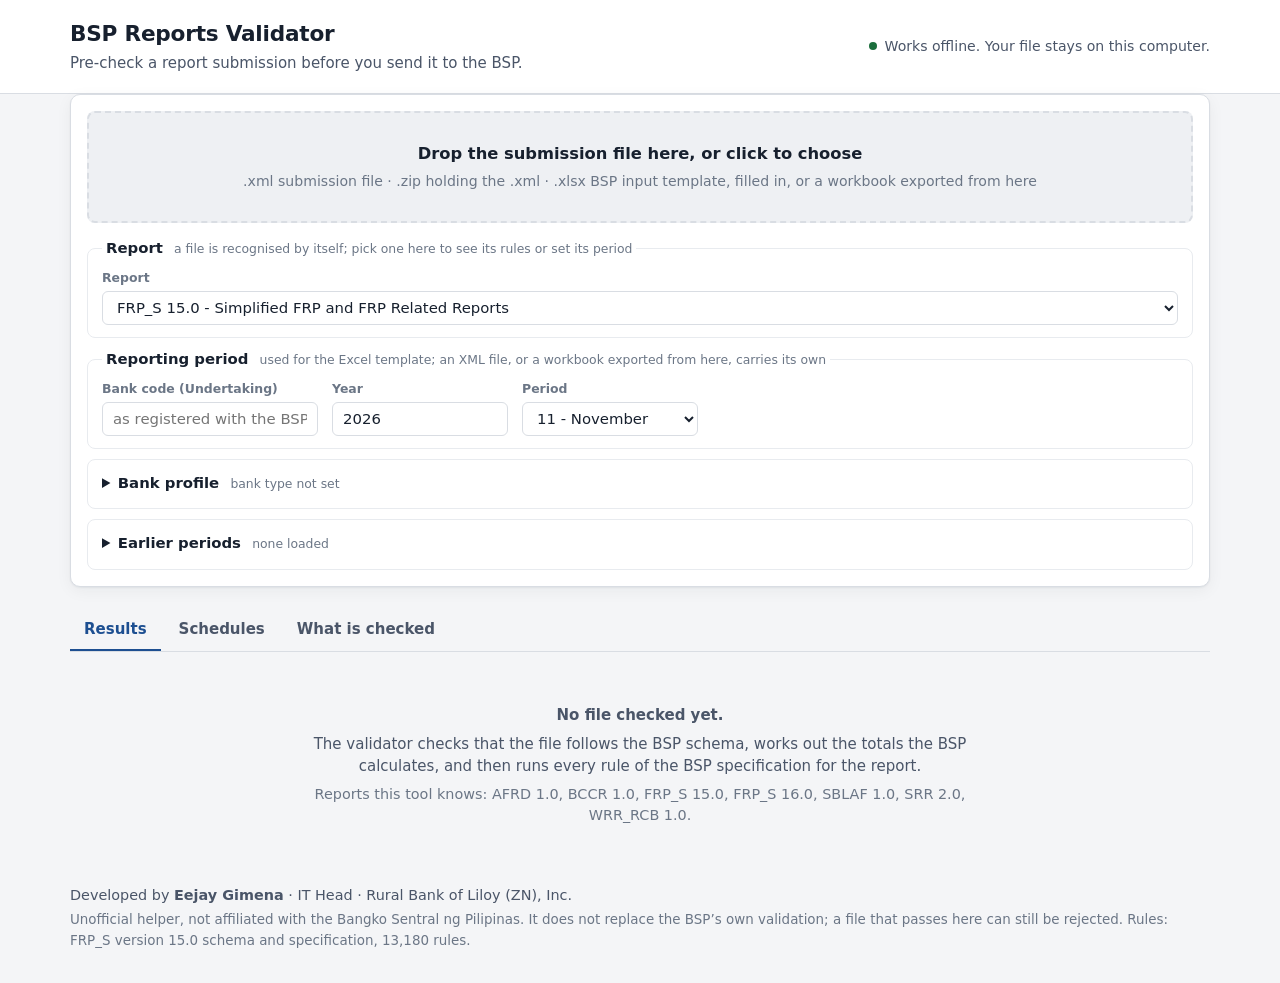
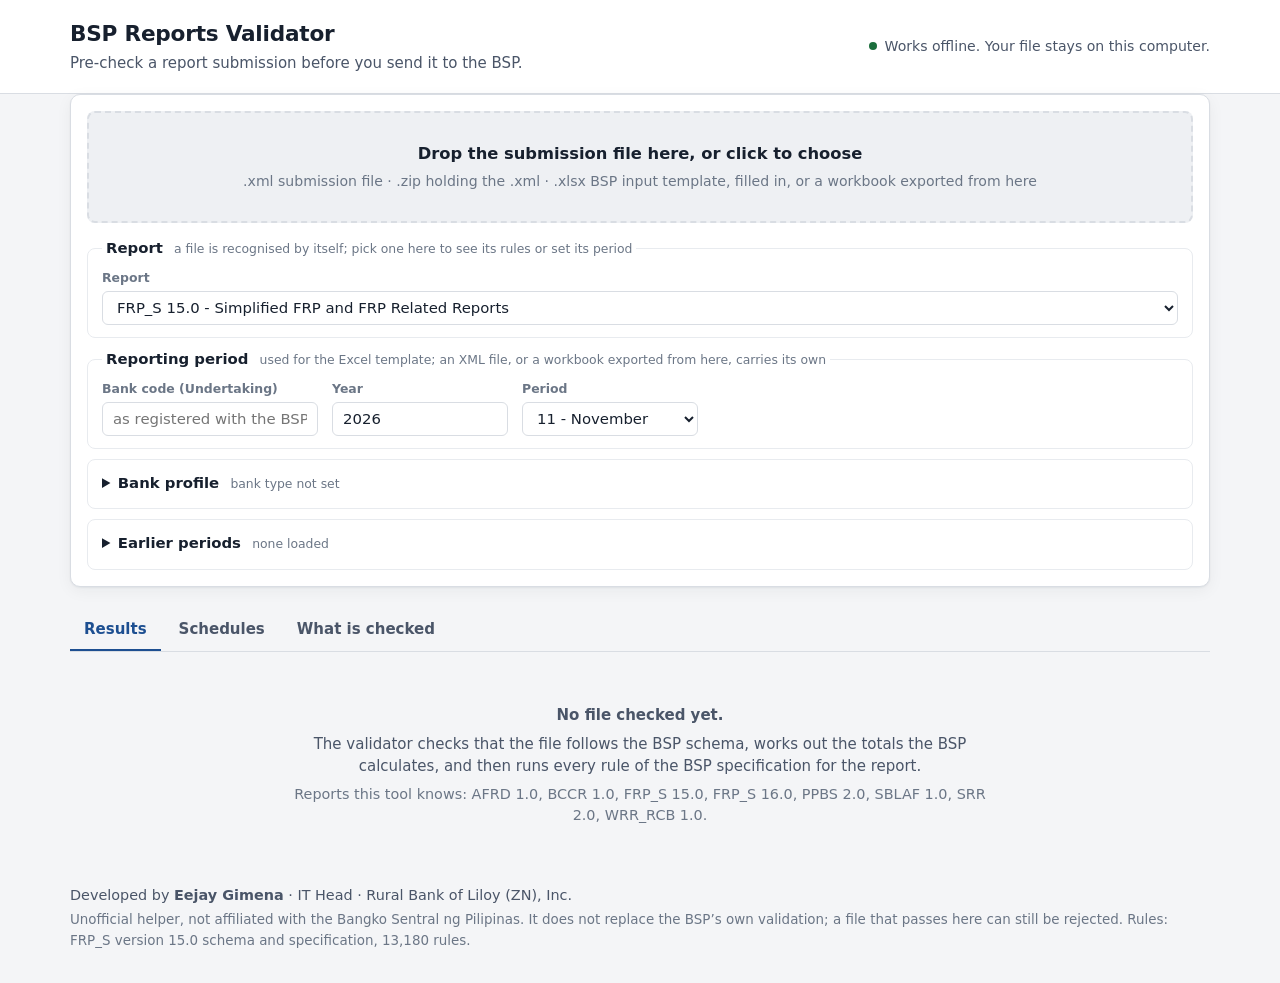
